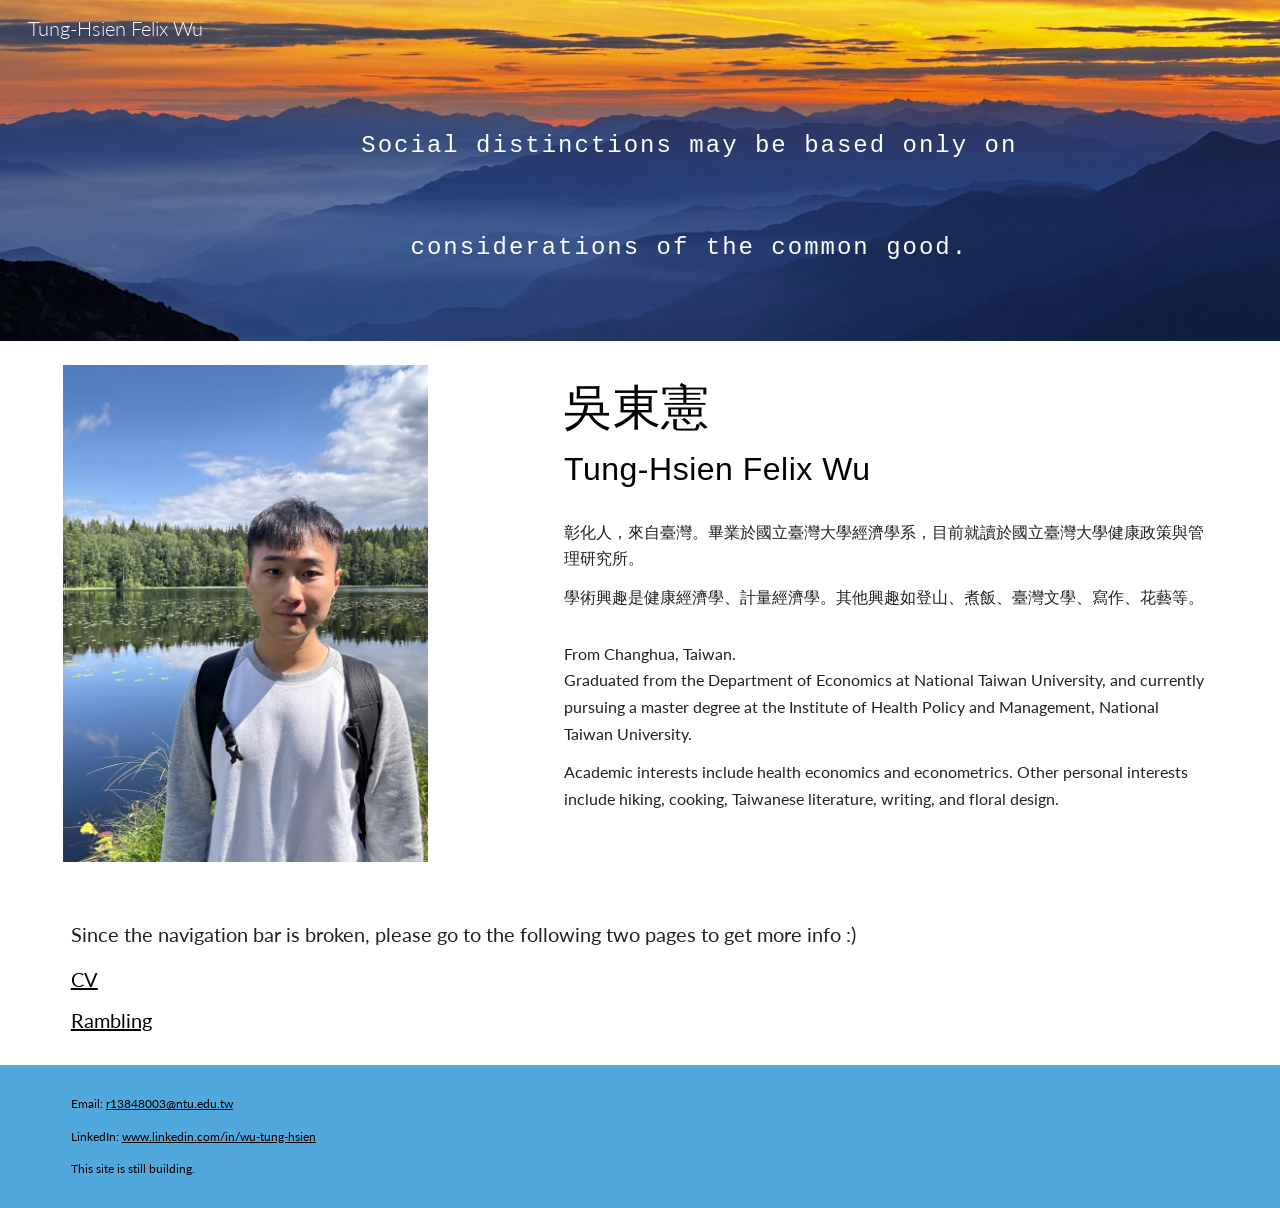
==== Index.html @ 8420812d "only me v2" ====
<!DOCTYPE html><html lang="en"><head><meta charset="utf-8"><script nonce="lU82I6l4hwoA7_fUIUvo2A">var DOCS_timing={}; DOCS_timing['sl']=new Date().getTime();</script><script nonce="lU82I6l4hwoA7_fUIUvo2A">function _DumpException(e) {throw e;}</script><script data-id="_gd" nonce="lU82I6l4hwoA7_fUIUvo2A">window.WIZ_global_data = {"K1cgmc":"%.@.[null,null,null,[3,1,[1752593020,391144000],4],null,0]]","TSDtV":"%.@.[[null,[[45661137,null,null,0.5,null,null,\"AtjTse\"],[45674299,null,true,null,null,null,\"EFvX7d\"],[45681910,null,false,null,null,null,\"OKXfNb\"],[45702908,0,null,null,null,null,\"YUmR1e\"],[45660942,null,false,null,null,null,\"KdGYpb\"],[45683309,null,false,null,null,null,\"wdUxrd\"],[45699018,null,null,null,\"hoiy8M2zL0suK1NZr2K0T7URFV3w\",null,\"evsAs\"],[45678214,null,null,null,\"qYGgY5L4A0suK1NZr2K0QusvQmcX\",null,\"VL579e\"],[45703610,null,false,null,null,null,\"UtcGCc\"],[45677726,null,false,null,null,null,\"C5oZKe\"],[45658679,null,false,null,null,null,\"qdTkee\"],[45676183,null,false,null,null,null,\"EpABPb\"],[45699426,null,false,null,null,null,\"qWUOSd\"],[45679175,null,false,null,null,null,\"OETeme\"],[45677009,null,false,null,null,null,\"JkUdKe\"],[45678187,null,false,null,null,null,\"OrvCpd\"],[45672203,null,false,null,null,null,\"jDBBvd\"],[45669754,null,false,null,null,null,\"cjygmd\"],[45681191,null,true,null,null,null,\"RiWeg\"],[45672066,null,true,null,null,null,\"E1A5lb\"],[45674562,null,false,null,null,null,\"WeoRQe\"],[45679327,null,false,null,null,null,\"vrvOwc\"],[45701910,null,false,null,null,null,\"DtyZrb\"],[45686662,null,false,null,null,null,\"go03Eb\"],[45691859,null,false,null,null,null,\"p9TOQ\"],[45674760,null,null,null,\"Q2udpf42g0suK1NZr2K0SS4sTYE7\",null,\"E55iCf\"],[45673686,null,false,null,null,null,\"TVdkuc\"],[45684778,null,false,null,null,null,\"Mvoh3b\"],[45673687,null,false,null,null,null,\"OQKgkd\"],[45681145,null,false,null,null,null,\"hV6kcd\"],[45699107,null,false,null,null,null,\"hAdOF\"],[45672211,null,false,null,null,null,\"Wgtd8c\"],[45691858,null,false,null,null,null,\"rWzu0d\"],[45679439,null,false,null,null,null,\"DNzQwe\"],[45699017,null,null,null,\"rffTE8sLk0suK1NZr2K0RtLUVxzE\",null,\"tWGWgc\"],[45701776,0,null,null,null,null,\"DHH5Gc\"],[45693258,null,null,null,null,null,\"BrCRse\",[\"[[\\\"en\\\",\\\"en-US\\\",\\\"en-GB\\\",\\\"en-CA\\\",\\\"en-AU\\\",\\\"en-IN\\\",\\\"en-IE\\\",\\\"en-NZ\\\",\\\"en-ZA\\\"]]\"]],[45686664,null,false,null,null,null,\"P0fSX\"],[45676780,null,false,null,null,null,\"GSMsUe\"],[45674560,null,false,null,null,null,\"RJGjed\"],[45686665,null,false,null,null,null,\"xGJelc\"],[45668197,null,true,null,null,null,\"pReYPb\"],[45674975,null,false,null,null,null,\"sBUhfc\"],[45674758,null,false,null,null,null,\"ZHtfUc\"],[45676996,null,false,null,null,null,\"KFVYtf\"],[45706819,null,false,null,null,null,\"aPAx2b\"],[45664242,null,false,null,null,null,\"o4hKqd\"],[45672205,null,true,null,null,null,\"E7dKkc\"],[45673227,null,false,null,null,null,\"bRuCz\"],[45677729,null,false,null,null,null,\"wzZQPd\"],[45681147,null,false,null,null,null,\"pgDArb\"],[45658949,null,false,null,null,null,\"NfShlf\"],[45676754,null,false,null,null,null,\"YwbU8\"],[45678215,null,null,null,\"6PSdkFYUx0suK1NZr2K0SmPPgaGe\",null,\"JR8rtc\"],[45699702,null,false,null,null,null,\"Xo3sI\"],[45690688,null,false,null,null,null,\"Bcf51e\"],[45678217,null,null,0.5,null,null,\"RL6SLc\"],[45702476,0,null,null,null,null,\"FQPSuc\"],[45672085,null,true,null,null,null,\"FJbUAf\"],[45691505,null,false,null,null,null,\"Oc7vjd\"],[45703717,null,false,null,null,null,\"ZfxSFe\"],[45703462,null,false,null,null,null,\"fTmqve\"],[45674285,null,false,null,null,null,\"zRoGXc\"],[45679713,null,false,null,null,null,\"EEZ1dd\"],[45681366,null,false,null,null,null,\"d3mqye\"],[45710394,null,false,null,null,null,\"ZsDmSd\"],[45674761,null,null,0.5,null,null,\"GpQcOb\"],[45677526,null,null,null,\"hZeGRZs5p0suK1NZr2K0V3syYPHo\",null,\"KtCfwd\"],[45676756,null,false,null,null,null,\"C86aAf\"],[45708345,null,false,null,null,null,\"d3xGd\"],[45709342,null,false,null,null,null,\"Ab7Nmd\"],[45697479,null,false,null,null,null,\"ScsHod\"],[45672206,null,false,null,null,null,\"qxTK9b\"],[45661136,null,null,null,\"LDFXpiDs0Bn3gbW4AcZC0VE4cHdd\",null,\"fFl01\"],[45681027,null,false,null,null,null,\"rqh9Yb\"],[45696085,null,false,null,null,null,\"g3Gc7d\"],[45707719,null,false,null,null,null,\"GtbvFd\"],[45672527,null,false,null,null,null,\"LIKBre\"],[45694755,null,false,null,null,null,\"o33M6c\"],[45682655,null,false,null,null,null,\"riQMFe\"],[45683718,null,false,null,null,null,\"zQUS6d\"],[45672202,null,false,null,null,null,\"CyvTSb\"],[45686667,null,false,null,null,null,\"ek81nf\"],[45658731,null,false,null,null,null,\"zMe6ub\"],[45656928,null,false,null,null,null,\"y2kN7\"],[45699658,null,false,null,null,null,\"IDZ6oc\"],[45658716,null,false,null,null,null,\"Fa3cob\"],[45685754,null,true,null,null,null,\"OyPt5\"],[45661086,null,false,null,null,null,\"wfVdS\"],[45684089,null,false,null,null,null,\"q21Mtd\"],[45672213,null,false,null,null,null,\"BfWTle\"],[45677456,null,false,null,null,null,\"pyUPD\"],[45658644,null,false,null,null,null,\"ZdwoD\"],[45679547,null,false,null,null,null,\"ClUIAe\"],[45680245,null,false,null,null,null,\"Bl8WQe\"],[45696263,null,null,null,null,null,\"W12Bse\",[\"[[\\\"__renderMessageNode is not defined\\\"]]\"]],[45658291,null,false,null,null,null,\"OSuRGd\"],[45689771,null,false,null,null,null,\"dkdoVc\"],[45662126,null,false,null,null,null,\"kWvgNe\"],[45681790,null,true,null,null,null,\"uPCxtc\"],[45661298,null,false,null,null,null,\"oph2Ib\"],[45686666,null,false,null,null,null,\"dZ9mjb\"],[45701738,null,false,null,null,null,\"uVkjIb\"],[45686663,null,false,null,null,null,\"KGh4Cc\"],[45708298,null,false,null,null,null,\"T4IN0c\"],[45666092,null,false,null,null,null,\"iHmSWc\"],[45696552,null,false,null,null,null,\"f1ZShc\"],[45674759,null,null,null,\"nHWnsqMqi0suK1NZr2K0QMJZfKqX\",null,\"xH7haf\"]],\"CAMSLR0sy4rqNwOOgAMD4KcNA5wDA609A5DEBo8RA/bHDAOz4gMDr/EWA+IwA8XYTA\\u003d\\u003d\"]]]","nQyAE":{}};</script><script nonce="lU82I6l4hwoA7_fUIUvo2A">_docs_flag_initialData={"docs-ails":"docs_cold","docs-fwds":"docs_nf","docs-crs":"docs_crs_nfd","docs-cp-tp":6,"docs-cr-tp":5,"docs-fe-re":3,"docs-fl":1,"docs-l1lc":7,"docs-l1lm":"unknown","docs-l2lc":7,"docs-l2lm":"unknown","docs-l2t":0,"docs-lsd":4,"docs-orl":9,"docs-rls":4,"docs-shdn":1,"docs-eivt":false,"docs-tfh":"","info_params":{"token":"AHL0AtK411WHKUCuYpE_uhkDpiNX4NSMVA:1752692919796"},"docs-ecdh":true,"docs-eawbwm":false,"docs-eavlbm":false,"docs-ecbwm":true,"docs-ecucbwm":false,"docs-edlmbm":false,"docs-eafwbwm":false,"docs-eabwm":false,"docs-elaswm":false,"docs-ncbwm":false,"docs-ecwcwm":false,"docs-ecbcwm":false,"docs-ectwm":false,"docs-ectbcm":false,"docs-edswm":false,"docs-ewcfer":false,"docs-ewcm":false,"docs-eewsm":false,"docs-eeoswm":false,"docs-emaswm":false,"docs-emswm":false,"docs-eodpswm":false,"docs-eobswm":false,"docs-epcswm":false,"docs-epsc":false,"docs-epdwm":true,"docs-erhswm":false,"docs-esswm":false,"docs-efhebwm":false,"docs-eobwm":false,"docs-erbwm":false,"docs-eucrdwm":false,"docs-eicwdudl":false,"uls":"{\"langs\":[\"zh_TW\",\"en_GB\"],\"itcs\":[],\"selected\":\"\",\"activated\":false}","customer_type":"ND","scotty_upload_url":"/upload/sites/resumable","docs-edcfmb":false,"docs-erlbwfa":false,"docs-net-udmi":500000,"docs-net-udpt":40000,"docs-net-udur":"/upload/blob/sites","docs-net-usud":true,"docs-obsImUrl":"https://ssl.gstatic.com/docs/common/netcheck.gif","docs-text-ewf":true,"docs-wfsl":["ca","da","de","en","es","fi","fr","it","nl","no","pt","sv"],"docs-efrsde":true,"docs-efpsf":true,"docs-edfn":true,"docs-efpsp":true,"docs-ecuach":false,"docs-cclt":2033,"docs-ecci":true,"docs-ecsbff":false,"docs-esi":false,"docs-cei":{"i":[5784947,71387897,102062484,102343388,102762323,71899288,99368800,101519288,103116991,104627736,102469868,99457815,71478597,101922888,71079946,94692306,50266230,94819000,71659821,102692252,71679488,95111993,71530091,94350305,49979666,94875017,71730965,50549563,101922747,50273536,102617413,102199050,95234879,101837424,49643576,94327679,49823172,103117324,94772029,99265954,95182375,102280636,102457698,71387240,95135941,5773678,71545521,50561351,14101502,102685934,5743124,94813491,5758823,103327422,102545790,104530129,102685389,94353376,104569191,102693406,71961134,71302891,101754350,103024063,49822929,49472071,94864651,99338448,71478208,71573878,104962265,102988277,99427124,49924714,94904097,102402687,103274737,103289102,5704621,71546433,101614280,49769345,102255448,99402339,102517344,50297084,5762259,50562792,5706836,101508363,71151640,71544842,102244497,102935105,71658048,102638259,102909755,99766576,71798456,102807798,101881986,95065897,94624873,5738529,104541573,103308857,101705087,94629765,71038263,48966122,101631199,49833470,102659875,103281955,95087194,50586970,102161455,71120976,14101306,71274295,102450897,49926261,5767851,102159520,103242053,71085249,5774852,5706832,102690608,71689868,5740814,5703839,95193689,103132566,71642111,5798996,101801106,71325564,101794515,94661810,101836979,104573897,71652641,70971264,102198290,95317480,71897835,5747265,49644023,101687125,95092117,102714438,71960548,102030650,71798436,94434265,95314810,71849383,99310987,5776517,49842863,95118569,99467390,102074095,14101510,102774715,71528605,14101534,102787563,103325856,71429515,5784967,102515098,95104327,101823191,94918960,102062464,102721220,101617524,101562414,49498941,95112881,101500268,71742938,94819518,5784931,71387889,102062468,102343380,102762315,71899280,99368792,101519280,103116983,104627728,102469860,99457807,71478589,101922880,71079938,94692298,50266222,94818995,71659813,95124990,71679480,95111985,71530083,94350289,49979658,94875009,71730949,50549555,101922739,50273528,102617405,102199034,95234871,101837416,49643568,94327671,49823164,103117316,94772021,99265946,95182369,102280628,102457690,71387232,95135933,5773662,71545513,50561343,102685929,5743108,94813483,5758807,103327414,102545782,102718390,102685384,94353368,104569183,102693401,71961126,71302883,101754342,103024055,49822921,49472063,94864643,99338440,71478200,71573870,102249831,102988272,99427116,49924706,94904089,102402679,103274729,103289097,71546425,101614272,49769337,102255440,99402331,102517339,50297076,5762243,50562784,101508355,49423913,71544834,102244489,102935097,71658040,102638251,102909750,99766568,71798440,102807790,101881970,95065889,94624865,5738513,104541565,103308849,95317975,94629757,71038255,48966114,101631191,49833462,102659867,103281950,95087186,50586962,102161447,71120968,71274287,102450892,49926253,5767835,102159512,103242045,71085241,5774836,102690600,71689860,5740798,95193681,103132558,71642103,5798980,101801098,71325556,101794507,94661802,101836971,104573889,70971256,102198282,95317472,71897827,49644015,101687117,95092109,102714430,71960540,102030642,71798420,94434257,95314802,71849375,99310979,5776501,49842855,95118561,99467382,102074087,102774707,71528597,102673375,103325848,71429507,5784951,102515093,95104319,101823183,94918952,102062448,102721215,101617516,101562406,49498933,95112873,101500260,71742922,94819513],"cf":{"enable_homescreen_priority_docs":[null,0],"enable_homescreen_priority_docs_promo":[null,0],"enable_homescreen_action_items_structured_query":[null,0]}},"docs-exfv":false,"docs-li":"104240","docs-trgthnt":"","docs-etmhn":false,"docs-thnt":"","docs-hbt":[],"docs-hdet":["nMX17M8pQ0kLUkpsP190WPbQDRJQ","17hED8kG50kLUkpsP190TThQn3DA","BDNZR4PXx0kLUkpsP190SJtNPkYt","Etj5wJCQk0kLUkpsP190NwiL8UMa","xCLbbDUPA0kLUkpsP190XkGJiPUm","2NUkoZehW0kLUkpsP190UUNLiXW9","yuvYtd5590kLUkpsP190Qya5K4UR","ZH4rzt2uk0kLUkpsP190UDkF5Bkq","uQUQhn57A0kLUkpsP190WHoihP41","93w8zoRF70kLUkpsP190TxXbtSeV","fAPatjr1X0kLUkpsP190SaRjNRjw","T4vgqqjK70kLUkpsP190ScPehgAW","JyFR2tYWZ0kLUkpsP190Rn3HzkxT","ufXj7vmeJ0kLUkpsP190QURhvJn2","KFks7UeZ30kLUkpsP190UUMR6cvh","LcTa6EjeC0kLUkpsP190RKgvW5qi","s3UFcjGjt0kLUkpsP190Z45ftWRr","o99ewBQXy0kLUkpsP190Nq2qr6tf","PHVyy5uSS0kLUkpsP190SUsYo8gQ","yZn21akid0iSFTCbiEB0WPiGEST3","h2TtqzmQF0kLUkpsP190YPJiQt7p","MZi9vb5UC0kLUkpsP190ReUhvVjy","dSR6SPjB80kLUkpsP190Y3xHa9qA","Bz6B7VmLu0kLUkpsP190W3FeobP7","AiLoubzsd0kLUkpsP190XtYNPgYT","2J3DVQoVh0kLUkpsP190R5wShSrC","MLmbZasLS0kLUkpsP190YHf6Zjsf","N5u4VeWhx0iSFTCbiEB0VUTNdX6g","XM16tjwrD0iSFTCbiEB0NfzvTeuU","ybYTJk1eD0iSFTCbiEB0QV4rkzSF","TgXar1TSG0iSFTCbiEB0SsXMaKuP","JYfGDkExa0iSFTCbiEB0TTQnEDtH","2i9JBUZ3w0iSFTCbiEB0RytbUoNq","pgvTVXNKa0iSFTCbiEB0ShqmBTMR","NsVnd81bW0iSFTCbiEB0RhcXEK9M","rTQirATnb0iSFTCbiEB0W5cPcA7D","wNyww2Syr0iSFTCbiEB0Pzsbemba","DVdpfbqGj0iSFTCbiEB0RP4dMdFg","WKN3dsuG20iSFTCbiEB0NtEYhMK7","S5iPRteXX0iSFTCbiEB0YkMazE6h","6hmou1AcB0iSFTCbiEB0R9rZWXdz","wvo4NcLUj0iSFTCbiEB0Tt7mcVxE","HWuSeN2AB0iSFTCbiEB0PoBwHT2F","rTcCMw3BM0mHq3jmV6o0RHeAExRK","HUYzfGVRa0mHq3jmV6o0Uxe2caXK","1XYMmM1Cu0mHq3jmV6o0Z3pEi8xm","xHhMJiXiV0mHq3jmV6o0WB8WinyM","xwSFpxEiU0mHq3jmV6o0PcnvcKmd","4MBkBg26q0mHq3jmV6o0QeKPRMpY","y5g8iW2T80mHq3jmV6o0Nr8SAj4C","W9YRKy3Lb0iSFTCbiEB0Xfs1EfPr","Ed3nhrN8D0iSFTCbiEB0RN4bJ53y","zxDKY7PC10iSFTCbiEB0UDYPJwDZ","bhEyDmbwi0mHq3jmV6o0TngCF1v2","6rKYZ6uHA0mHq3jmV6o0TeDZjgB8","71Deousgx0mHq3jmV6o0WXBQiyzi","sVEZbUAa70mHq3jmV6o0TNq1M7FF","8ZPFZT5nG0mHq3jmV6o0PJ5yoVh4","P55v8p4Lk0mHq3jmV6o0VjggjHMV","QqnZoz9ko0mHq3jmV6o0QskzBcHn","6nr31z9Wv0mERqSGkGf0VhuvAXWC","RLHeYNm410mERqSGkGf0Y817EUFK","vmx68XtfJ0mERqSGkGf0RCUBfsQr","687J7yD1q0mERqSGkGf0RVmMYHo1","qwhWQy8Zi0mERqSGkGf0W2tdypUF","wF8Sk241e0mERqSGkGf0YNtN6gpV","ijUhdx2QN0mERqSGkGf0TSD26iBJ","3iBLaMnuG0mERqSGkGf0VdY8XuLS","cFR77YEGo0iSFTCbiEB0PcMDWjX2","evUYuNCS80mERqSGkGf0Psi8j3Dw","soWncRV7C0mERqSGkGf0PZheXrWA","TvjoiCaar0mERqSGkGf0S9qS5adj","txL54xWLC0mERqSGkGf0XoEGTvCu","ffZmMGtYT0suK1NZr2K0QUxSzEMN","NagbcZWyB0suK1NZr2K0SJmfmJ3n","KMcLKvubv0suK1NZr2K0PLMUJ7zr","a13ejFS5i0suK1NZr2K0WzewY5tP","pZ1hXv7ve0suK1NZr2K0U5qoNhyU","pwLDucJZU0ezFcgqx310NgtmYpbV","TCKDVQ6J0Bn3gbW4AcZC0PQKypCa","Z7vabQzZ0Bn3gbW4AcZC0TfvmSab","UUNcLtsso0mERqSGkGf0Uwg2tMZa"],"docs-hunds":false,"docs-hae":"PROD","docs-ehn":true,"docs-api-keys":{},"docs-etut":true,"docs-erbtit":false,"docs-ethticpq":false,"docs-etsonc":false,"docs-ewfart":false,"docs-effnp":false,"docs-effnpf":false,"docs-dcheg":false,"buildLabel":"editors.sites-frontend_20250708.02_p3","docs-show_debug_info":false,"docs-edmlf":false,"docs-eemc":false,"docs-emleow":true,"docs-emlewpc":false,"docs-rmls":"DEFAULT_NO_RETRY","ondlburl":"//docs.google.com","drive_url":"//drive.google.com","app_url":"https://sites.google.com/","drive_base_url":"//drive.google.com","docs-eersl":false,"docs-eir":true,"docs-reoo":false,"docs-gsmd":"https://workspace.google.com","docs-icdmt":["image/png","image/jpeg"],"docs-mip":50000000,"docs-mif":1000,"docs-msid":32767,"docs-emid":false,"docs-mib":50000000,"docs-mid":2048,"docs-rid":1024,"docs-ejsp":false,"docs-jspmpdm":30000.0,"docs-jspsim":8.0,"docs-jsptp":0.01,"docs-elbllqpm":false,"docs-phe":"https://contacts.google.com","docs-eph":true,"docs-istdr":false,"docs-escmv":false,"docs-sup":"","docs-seu":"https://sites.google.com/d/1GdRVnpwdvUV1cfD09jwKKGxtDgi_9_qO/edit","docs-crp":"/d/1GdRVnpwdvUV1cfD09jwKKGxtDgi_9_qO/p/1E2lMzkq0Gh7BePBCSrMWaIJfcaN8kPxM/takeout","docs-crq":"siteRevision\u003d941\u0026pageRevision\u003d941\u0026token\u003dAMtcWDMA1cTpK4TFEGkWHMFaVmhnSjGY021H2ue2dPhQxn9KLfENEGeZlpCO9vHJbvh8ur-r81_peP0GJhtah4wM0SuQ6BPRoyIfOJ5pC_rbndFcHB1rtDJGAb38H_EhfL3ZO8I022sI3-I%3D\u0026isHead\u003dfalse\u0026placeAllImagesInSiteDir\u003dfalse","docs-ucd":"docs.usercontent.google.com","docs-uptc":["ofip","rr","lsrp","noreplica","tam","ntd","ths","ouid","ca","sh","sle","dl","hi","hi_ext","usp","urp","utm_source","utm_medium","utm_campaign","utm_term","utm_content"],"docs-doddn":"","docs-uddn":"","docs-ugn":"東憲","docs-spdy":false,"xdbcfAllowHostNamePrefix":true,"xdbcfAllowXpc":false,"docs-dbctc":false,"docs-ebctcio":false,"docs-iror":true,"docs-epq":true,"docs-upap":"/prefs","docs-tst":"","docs-ilbefsd":false,"docs-lbefm":0,"docs-lbesty":0,"docs-elsic":false,"docs-thtea":false,"docs-tdc":"[{\"id\":\"0:Basics\",\"name\":\"Basics\",\"deletedIds\":[]},{\"id\":\"0:Brochures\",\"name\":\"Brochures \\u0026 newsletters\",\"deletedIds\":[]},{\"id\":\"0:Calendars\",\"name\":\"Calendars \\u0026 schedules\",\"deletedIds\":[]},{\"id\":\"0:Business\",\"name\":\"Contracts, onboarding, and other forms\",\"deletedIds\":[]},{\"id\":\"0:Finance\",\"name\":\"Finance \\u0026 accounting\",\"deletedIds\":[]},{\"id\":\"0:Letters\",\"name\":\"Letters\",\"deletedIds\":[]},{\"id\":\"0:Reports\",\"name\":\"Reports \\u0026 proposals\",\"deletedIds\":[]},{\"id\":\"0:Planners\",\"name\":\"Trackers\",\"deletedIds\":[]},{\"id\":\"Unparented\",\"name\":\"Uncategorized\",\"deletedIds\":[\"0:NoTemplateCategories\"]}]","docs-ttt":0,"docs-tcdtc":"[]","docs-ividtg":false,"docs-tdcp":0,"docs-tdvc":false,"docs-hetsdiaow":false,"docs-edt":true,"docs-tintd":false,"docs-tafl":true,"docs-puvtftv":true,"docs-erdiiv":false,"docs-eemt":["image"],"docs-eqspdc":true,"docs-roosb":false,"docs-esehbc":false,"docs-sqcuu":true,"docs-uaid":false,"docs-uaqs":0,"docs-acap":["docs.security.access_capabilities",1,1,1,1,1,1,1,1,1,1,1,1,1,1,1,0,1,1,1,0,0,0,1,0,0,0],"docs-ci":"1GdRVnpwdvUV1cfD09jwKKGxtDgi_9_qO","docs-eccfs":false,"docs-eep":false,"docs-reafc":false,"docs-eco":true,"docs-ndt":"Untitled site","docs-plu":"//ssl.gstatic.com/docs/common/product/sites_lockup2.png","docs-plwtu":"//ssl.gstatic.com/docs/common/product/sites_app_icon1.png","docs-prn":"Google Sites","docs-een":false,"docs-as":"","docs-mdck":"","docs-eccbs":false,"docs-mmpt":9000,"docs-erd":false,"docs-uootuns":false,"docs-amawso":false,"docs-ofmpp":false,"docs-anlpfdo":false,"docs-ems":"SHARE_SUBMENU","docs-glu":"","docs-wsu":"","docs-wsup":"","docs-sccfo":"PROD","docs-fecgd":false,"docs-pid":"106567377132583713255","docs-ricocpb":false,"docs-rdowr":false,"docs-dec":false,"docs-ecgd":false,"docs-dsps":true,"docs-ececs":false,"server_time_ms":1752692919813,"gaia_session_id":"","docs-isb":false,"docs-agdc":false,"docs-anddc":true,"docs-adndldc":false,"docs-dhnap":"sites.google.com","docs-ds":"https","docs-clibs":1,"docs-cirts":20000,"docs-cide":true,"docs-cn":"","docs-dprfo":false,"docs-duesf":false,"docs-dom":false,"docs-eacr":false,"docs-eacw":false,"docs-ecer":false,"docs-ecir":true,"docs-ecssl":false,"docs-ecssi":false,"docs-ecped":true,"docs-ecprgba":true,"docs-copy-ecci":false,"docs-edpq":false,"docs-edamc":false,"docs-edomic":false,"docs-eddm":false,"docos-edii":false,"docs-fwd":false,"docs-eibs":true,"docs-eksdm":false,"docs-elds":false,"docs-emp":false,"docs-emcf":true,"docs-emmu":false,"docs-enpks":false,"docs-epmi":false,"docs-epat":true,"docs-ermcf":false,"docs-erpep":false,"docs-ersd":false,"docs-esml":true,"docs-ete":false,"docs-ewlip":true,"docs-ezduole":false,"docs-echiut":"empty","docs-hcwidu":true,"docs-hmg":false,"docs-ipuv":true,"docs-oesf":false,"docs-oursf":false,"docs-plimif":20.0,"docs-srmdue":0.0,"docs-srmoe":0.01,"docs-srmour":0.01,"docs-srmwe":0.0,"docs-srmxue":0.0,"docs-sptm":true,"docs-ssi":false,"docs-uoci":"","docs-wesf":false,"docs-xduesf":false,"docs-emmda":false,"docs-eafst":false,"docs-emraffi":false,"docs-rolibilc":false,"docs-esqppo":false,"docs-etpi":false,"docs-ipmmp":true,"docs-emmafi":false,"docs-gth":"","docs-ndsom":[],"docs-dm":"application/vnd.google-apps.drive-sdk.897606708560","docs-sdsom":[],"docs-po":"https://sites.google.com","docs-to":"https://sites.google.com","opmbs":50000000,"opmpd":7071,"opbu":"https://docs.google.com/picker","docs-pe":1,"opru":"https://sites.google.com/relay.html","opdu":true,"ophi":"atari","opst":"","opuci":"","opsmu":"https://docs.google.com/picker","docs-ehipo":false,"docs-drk":[],"docs-erkpp":false,"docs-erkfsu":true,"docs-pn":285,"docs-ct":"s","docs-rn":926738556,"docs-idu":false,"docs-cpv":1,"docs-urouih":false,"docs-hue":"ericppqq@gmail.com","docs-ect":true,"docs-alu":"https://myaccount.google.com/language","docs-cpks":["[\"47a3cb0e706b3404\",\"AAVFbsF60VUtzUlCmqhcHMsco/kiF5e3I7DEifdMXqM7clFcABiWwEKDlbPEVYt6Z5juu9+Z2JOH\"]","[\"df0fa1c62e599bbb\",\"AK2fzyC3LaMc3yNKS3XfvdtpT4C4t1Zev5hzS8pAqHIhCng3djBJHKbgV2KKpzJXbhQrrckoxafY\"]"],"docs-hasid":"Sites","docs-hdod":"sites.google.com","docs-ceda":false,"docs-eflh":false,"docs-ehinbd":true,"docs-hdck":"AIzaSyCF97XfLoejM9NhWDAZeOcjC6kOEsEmv6A","docs-hucs":true,"docs-hufcm":false,"docs-cbrs":50,"docs-caru":"https://clients6.google.com","docs-cdru":"https://drivefrontend-pa.clients6.google.com","docs-cpari":"https://people-pa.clients6.google.com/","docs-cbau":"https://drive.google.com","docs-cfru":"https://lh3.google.com","docs-ctak":"AIzaSyAWGrfCCr7albM3lmCc937gx4uIphbpeKQ","docs-cgav":0,"docs-cci":2,"docs-gap":"/drive/v2internal","docs-eaotx":false,"docs-efgrr":false,"docs-ecrerfmo":false,"jobset":"prod","docs-nad":"sites.google.com","docs-ccwt":80,"docs-ut":0,"docs-sol":true,"docs-dvs":1,"docs-dac":1,"docs-ilbrc":true,"docs-dlpe":false,"docs-erre":true,"enable_omnibox":true,"docs-eqam":false,"docs-euaool":false,"docs-eua":false,"docs-esap":true,"docs-efib":false,"docs-se":false,"docs-eaaw":false,"docs-eecs":false,"docs-ehlbap":true,"docs-emtr":false,"docs-uwzh":false,"docs-dafjera":false,"docs-daflia":false,"docs-dafgfma":false,"atari-emtpr":false,"atari-eibrm":false,"docs-text-usc":true,"atari-bae":true,"docs-text-etsrdpn":false,"docs-text-etsrds":false,"docs-text-endes":false,"docs-text-escpv":false,"docs-text-ecfs":false,"docs-text-edctzs":true,"docs-text-eetxp":false,"docs-text-ettctvs":false,"docs-text-ettts":true,"docs-text-escoubs":false,"docs-text-escivs":false,"docs-text-escitrbs":false,"docs-text-ecgvd":true,"docs-text-ecvdis":false,"docs-text-eiosmc":false,"docs-text-eipis":false,"docs-text-etb":false,"docs-text-esbefr":false,"docs-etshc":false,"docs-text-tbcb":2.0E7,"docs-efsmsdl":false,"docs-text-etof":false,"docs-text-ehlb":false,"docs-text-dwit":false,"docs-text-elawp":false,"docs-eec":false,"atari-ofdu":"https://docs.google.com/picker?protocol\u003dgadgets\u0026parent\u003dhttps://sites.google.com/relay.html\u0026hostId\u003datari-fonts\u0026title\u003dFonts\u0026hl\u003den\u0026newDriveView\u003dtrue\u0026origin\u003dhttps://sites.google.com\u0026navHidden\u003dtrue\u0026multiselectEnabled\u003dtrue\u0026selectButtonLabel\u003dOK\u0026nav\u003d((%22fonts%22))","atari-jefp":"/_/jserror","docs-jepp":"/_","umss":false,"docs-fpid":104240,"docs-enable_feedback_svg":true,"docs-hauc":true,"docs-dli":false,"docs-liap":"/naLogImpressions","ilcm":{"eui":"AHKXmL28bfQ2MeHpPSMIEGVZVGCHKar_TQb72CeCVBC09Q2TDzhJ4qLcqILHN9vEA3P2eCNd8Sy4","je":1,"sstu":1752692919795039,"si":"COD6ifeJwo4DFfkIkQEdEsM8uw","gsc":null,"ei":[5703839,5704621,5706832,5706836,5738513,5738529,5740798,5740814,5743108,5743124,5747265,5758807,5758823,5762243,5762259,5767835,5767851,5773662,5773678,5774836,5774852,5776501,5776517,5784931,5784947,5784951,5784967,5798980,5798996,14101306,14101502,14101510,14101534,48966114,48966122,49423913,49472063,49472071,49498933,49498941,49643568,49643576,49644015,49644023,49769337,49769345,49822921,49822929,49823164,49823172,49833462,49833470,49842855,49842863,49924706,49924714,49926253,49926261,49979658,49979666,50266222,50266230,50273528,50273536,50297076,50297084,50549555,50549563,50561343,50561351,50562784,50562792,50586962,50586970,70971256,70971264,71038255,71038263,71079938,71079946,71085241,71085249,71120968,71120976,71151640,71274287,71274295,71302883,71302891,71325556,71325564,71387232,71387240,71387889,71387897,71429507,71429515,71478200,71478208,71478589,71478597,71528597,71528605,71530083,71530091,71544834,71544842,71545513,71545521,71546425,71546433,71573870,71573878,71642103,71642111,71652641,71658040,71658048,71659813,71659821,71679480,71679488,71689860,71689868,71730949,71730965,71742922,71742938,71798420,71798436,71798440,71798456,71849375,71849383,71897827,71897835,71899280,71899288,71960540,71960548,71961126,71961134,94327671,94327679,94350289,94350305,94353368,94353376,94434257,94434265,94624865,94624873,94629757,94629765,94661802,94661810,94692298,94692306,94772021,94772029,94813483,94813491,94818995,94819000,94819513,94819518,94864643,94864651,94875009,94875017,94904089,94904097,94918952,94918960,95065889,95065897,95087186,95087194,95092109,95092117,95104319,95104327,95111985,95111993,95112873,95112881,95118561,95118569,95124990,95135933,95135941,95182369,95182375,95193681,95193689,95234871,95234879,95314802,95314810,95317472,95317480,95317975,99265946,99265954,99310979,99310987,99338440,99338448,99368792,99368800,99402331,99402339,99427116,99427124,99457807,99457815,99467382,99467390,99766568,99766576,101500260,101500268,101508355,101508363,101519280,101519288,101562406,101562414,101614272,101614280,101617516,101617524,101631191,101631199,101687117,101687125,101705087,101754342,101754350,101794507,101794515,101801098,101801106,101823183,101823191,101836971,101836979,101837416,101837424,101881970,101881986,101922739,101922747,101922880,101922888,102030642,102030650,102062448,102062464,102062468,102062484,102074087,102074095,102159512,102159520,102161447,102161455,102198282,102198290,102199034,102199050,102244489,102244497,102249831,102255440,102255448,102280628,102280636,102343380,102343388,102402679,102402687,102450892,102450897,102457690,102457698,102469860,102469868,102515093,102515098,102517339,102517344,102545782,102545790,102617405,102617413,102638251,102638259,102659867,102659875,102673375,102685384,102685389,102685929,102685934,102690600,102690608,102692252,102693401,102693406,102714430,102714438,102718390,102721215,102721220,102762315,102762323,102774707,102774715,102787563,102807790,102807798,102909750,102909755,102935097,102935105,102988272,102988277,103024055,103024063,103116983,103116991,103117316,103117324,103132558,103132566,103242045,103242053,103274729,103274737,103281950,103281955,103289097,103289102,103308849,103308857,103325848,103325856,103327414,103327422,104530129,104541565,104541573,104569183,104569191,104573889,104573897,104627728,104627736,104962265],"crc":0,"cvi":[]},"docs-ccdil":false,"docs-eil":true,"docs-egn":"1","docs-eufr":false,"docs-eufsdo/v1/assistwriting":"[[\"Text\",\" sample smart compose suggestion\"],null,\"en-US\"]","docs-nrfd":false,"docs-nrfdfr":false,"docs-sdb":false,"docs-efypr":true,"docs-eyprp":true,"docs-dcr":false,"docs-saww":false,"docs-jscb":false}; _docs_flag_cek='bRVZhcxqK0BYNxZ02zcVtw\x3d\x3d'; if (window['DOCS_timing']) {DOCS_timing['ifdld']=new Date().getTime();}</script><meta name="viewport" content="width=device-width, initial-scale=1"><meta http-equiv="X-UA-Compatible" content="IE=edge"><meta name="referrer" content="strict-origin-when-cross-origin"><link rel="icon" href="https://ssl.gstatic.com/atari/images/public/favicon.ico"><meta name="robots" content="noindex"><link href="https://fonts.googleapis.com/css?family=Lato%3A300%2C300italic%2C400%2C400italic%2C700%2C700italic&display=swap" rel="stylesheet" nonce="ZBNxIZ0COnLWCalHfhH27g"><link href="https://fonts.googleapis.com/css?family=Google+Sans:400,500|Roboto:300,400,500,700|Source+Code+Pro:400,700&display=swap" rel="stylesheet" nonce="ZBNxIZ0COnLWCalHfhH27g"><style nonce="ZBNxIZ0COnLWCalHfhH27g">@media only screen and (max-width: 479px){.jgG6ef{font-size: 17.0pt;}}@media only screen and (min-width: 480px) and (max-width: 767px){.jgG6ef{font-size: 17.0pt;}}@media only screen and (min-width: 768px) and (max-width: 1279px){.jgG6ef{font-size: 18.0pt;}}@media only screen and (min-width: 1280px){.jgG6ef{font-size: 18.0pt;}}@media only screen and (max-width: 479px){.puwcIf{font-size: 20.0pt;}}@media only screen and (min-width: 480px) and (max-width: 767px){.puwcIf{font-size: 22.0pt;}}@media only screen and (min-width: 768px) and (max-width: 1279px){.puwcIf{font-size: 24.0pt;}}@media only screen and (min-width: 1280px){.puwcIf{font-size: 24.0pt;}}@media only screen and (max-width: 479px){.CGqCRe{font-size: 27.0pt;}}@media only screen and (min-width: 480px) and (max-width: 767px){.CGqCRe{font-size: 32.0pt;}}@media only screen and (min-width: 768px) and (max-width: 1279px){.CGqCRe{font-size: 36.0pt;}}@media only screen and (min-width: 1280px){.CGqCRe{font-size: 36.0pt;}}</style><style nonce="ZBNxIZ0COnLWCalHfhH27g">.VIpgJd-TzA9Ye-eEGnhe{position:relative;display:-moz-inline-box;display:inline-block}* html .VIpgJd-TzA9Ye-eEGnhe{display:inline}*:first-child+html .VIpgJd-TzA9Ye-eEGnhe{display:inline}.VIpgJd-TUo6Hb,.XKSfm-Sx9Kwc{-webkit-box-shadow:0 4px 16px rgba(0,0,0,.2);box-shadow:0 4px 16px rgba(0,0,0,.2);background:#fff;background-clip:padding-box;border:1px solid #acacac;border:1px solid rgba(0,0,0,.333);outline:0;position:absolute}.VIpgJd-TUo6Hb-xJ5Hnf,.XKSfm-Sx9Kwc-xJ5Hnf{background:#fff;left:0;position:absolute;top:0}div.VIpgJd-TUo6Hb-xJ5Hnf,div.XKSfm-Sx9Kwc-xJ5Hnf{-webkit-filter:alpha(opacity=75);filter:alpha(opacity=75);opacity:.75}.XKSfm-Sx9Kwc{color:#000;padding:30px 42px}.XKSfm-Sx9Kwc-r4nke{background-color:#fff;color:#000;cursor:default;font-size:16px;font-weight:normal;line-height:24px;margin:0 0 16px}.XKSfm-Sx9Kwc-r4nke-TvD9Pc{height:11px;opacity:.7;padding:17px;position:absolute;right:0;top:0;width:11px}.XKSfm-Sx9Kwc-r4nke-TvD9Pc::after{content:"";background:url(https://ssl.gstatic.com/ui/v1/dialog/close-x.png);position:absolute;height:11px;width:11px;right:17px}.XKSfm-Sx9Kwc-r4nke-TvD9Pc:hover{opacity:1}.XKSfm-Sx9Kwc-bN97Pc{background-color:#fff;line-height:1.4em;word-wrap:break-word}.XKSfm-Sx9Kwc-c6xFrd{margin-top:16px}.XKSfm-Sx9Kwc-c6xFrd button{-webkit-border-radius:2px;border-radius:2px;background-color:#f5f5f5;background-image:-webkit-linear-gradient(top,#f5f5f5,#f1f1f1);background-image:linear-gradient(top,#f5f5f5,#f1f1f1);border:1px solid #dcdcdc;border:1px solid rgba(0,0,0,.1);color:#444;cursor:default;font-family:inherit;font-size:11px;font-weight:bold;height:29px;line-height:27px;margin:0 16px 0 0;min-width:72px;outline:0;padding:0 8px}.XKSfm-Sx9Kwc-c6xFrd button:hover{-webkit-box-shadow:0 1px 1px rgba(0,0,0,.1);box-shadow:0 1px 1px rgba(0,0,0,.1);background-color:#f8f8f8;background-image:-webkit-linear-gradient(top,#f8f8f8,#f1f1f1);background-image:linear-gradient(top,#f8f8f8,#f1f1f1);border:1px solid #c6c6c6;color:#333}.XKSfm-Sx9Kwc-c6xFrd button:active{-webkit-box-shadow:0 1px 1px rgba(0,0,0,.1);box-shadow:0 1px 1px rgba(0,0,0,.1);background-color:#f8f8f8;background-image:-webkit-linear-gradient(top,#f8f8f8,#f1f1f1);background-image:linear-gradient(top,#f8f8f8,#f1f1f1);border:1px solid #c6c6c6;color:#333;-webkit-box-shadow:inset 0 1px 2px rgba(0,0,0,.1);box-shadow:inset 0 1px 2px rgba(0,0,0,.1)}.XKSfm-Sx9Kwc-c6xFrd button:focus{border:1px solid #4d90fe}.XKSfm-Sx9Kwc-c6xFrd button[disabled]{-webkit-box-shadow:none;box-shadow:none;background:#fff;background-image:none;border:1px solid #f3f3f3;border:1px solid rgba(0,0,0,.05);color:#b8b8b8}.XKSfm-Sx9Kwc-c6xFrd .VIpgJd-ldDVFe-JIbuQc{background-color:#4d90fe;background-image:-webkit-linear-gradient(top,#4d90fe,#4787ed);background-image:linear-gradient(top,#4d90fe,#4787ed);border:1px solid #3079ed;color:#fff}.XKSfm-Sx9Kwc-c6xFrd .VIpgJd-ldDVFe-JIbuQc:hover{background-color:#357ae8;background-image:-webkit-linear-gradient(top,#4d90fe,#357ae8);background-image:linear-gradient(top,#4d90fe,#357ae8);border:1px solid #2f5bb7;color:#fff}.XKSfm-Sx9Kwc-c6xFrd .VIpgJd-ldDVFe-JIbuQc:active{background-color:#357ae8;background-image:-webkit-linear-gradient(top,#4d90fe,#357ae8);background-image:linear-gradient(top,#4d90fe,#357ae8);border:1px solid #2f5bb7;color:#fff;-webkit-box-shadow:inset 0 1px 2px rgba(0,0,0,.3);box-shadow:inset 0 1px 2px rgba(0,0,0,.3)}.XKSfm-Sx9Kwc-c6xFrd .VIpgJd-ldDVFe-JIbuQc:focus{-webkit-box-shadow:inset 0 0 0 1px #fff;box-shadow:inset 0 0 0 1px #fff;border:1px solid #fff;border:rgba(0,0,0,0) solid 1px;outline:1px solid #4d90fe;outline:rgba(0,0,0,0) 0}.XKSfm-Sx9Kwc-c6xFrd .VIpgJd-ldDVFe-JIbuQc[disabled]{-webkit-box-shadow:none;box-shadow:none;background:#4d90fe;color:#fff;filter:alpha(opacity=50);opacity:.5}.tk3N6e-O0r3Gd,.tk3N6e-McfNlf,.tk3N6e-ostUZ{width:512px}/*! normalize.css v2.1.1 | MIT License | git.io/normalize */article,aside,details,figcaption,figure,footer,header,hgroup,main,nav,section,summary{display:block}audio,canvas,video{display:inline-block}audio:not([controls]){display:none;height:0}[hidden]{display:none}html{font-family:sans-serif;-ms-text-size-adjust:100%;-webkit-text-size-adjust:100%}body{margin:0}a:focus{outline:thin dotted}a:active,a:hover{outline:0}h1{font-size:2em;margin:.67em 0}abbr[title]{border-bottom:1px dotted}b,strong{font-weight:bold}dfn{font-style:italic}hr{box-sizing:content-box;height:0}mark{background:#ff0;color:#000}code,kbd,pre,samp{font-family:monospace,serif;font-size:1em}pre{white-space:pre-wrap}q{quotes:"\201C" "\201D" "\2018" "\2019"}small{font-size:80%}sub,sup{font-size:75%;line-height:0;position:relative;vertical-align:baseline}sup{top:-.5em}sub{bottom:-.25em}img{border:0}svg:not(:root){overflow:hidden}figure{margin:0}fieldset{border:1px solid #c0c0c0;margin:0 2px;padding:.35em .625em .75em}legend{border:0;padding:0}button,input,select,textarea{font-family:inherit;font-size:100%;margin:0}button,input{line-height:normal}button,select{text-transform:none}button,html input[type="button"],input[type="reset"],input[type="submit"]{-webkit-appearance:button;cursor:pointer}button[disabled],html input[disabled]{cursor:default}input[type="checkbox"],input[type="radio"]{box-sizing:border-box;padding:0}input[type="search"]{-webkit-appearance:textfield;box-sizing:content-box}input[type="search"]::-webkit-search-cancel-button,input[type="search"]::-webkit-search-decoration{-webkit-appearance:none}button::-moz-focus-inner,input::-moz-focus-inner{border:0;padding:0}textarea{overflow:auto;vertical-align:top}table{border-collapse:collapse;border-spacing:0}group,row,tile{display:block}.XKSfm-Sx9Kwc,.XKSfm-Sx9Kwc-xJ5Hnf{z-index:110}.haDzEe{--gm3-dialog-z-index:5000!important}html{height:100%}body{height:100%;padding:0}.fktJzd *,.fktJzd *:before,.fktJzd *:after{-webkit-box-sizing:border-box;-webkit-box-sizing:border-box;box-sizing:border-box}.LS81yb,.oKdM2c{width:100%;margin-top:0;margin-bottom:0;max-width:1280px;*zoom:1}.LS81yb{padding-left:5px;padding-right:5px}.JNdkSc,.jXK9ad,.oaCj6d{-webkit-box-sizing:border-box;box-sizing:border-box;display:inline-block;padding-left:0;padding-right:0;position:relative;vertical-align:top;width:100%}.jXK9ad-SmKAyb{width:100%}.vB4mjb{-webkit-box-align:center;-webkit-align-items:center;align-items:center;height:64px;display:-webkit-box;display:-webkit-flex;display:flex;-webkit-box-pack:center;-webkit-justify-content:center;justify-content:center;padding:0 12px;width:100%}.jCzMm{overflow:hidden;overflow-wrap:break-word}@media only screen and (max-width:479px){.vB4mjb{height:48px;padding:0 6px}.vB4mjb.phf0q{-webkit-box-orient:vertical;-webkit-box-direction:normal;-webkit-flex-direction:column;flex-direction:column;height:96px}.jCzMm{margin-top:4px;margin-bottom:12px;overflow:hidden;text-align:center;text-overflow:ellipsis;white-space:nowrap;width:100%}.vKRmoe{margin-bottom:8px}.vB4mjb .vKRmoe{padding-left:0}}.vKRmoe{display:-webkit-box;display:-webkit-flex;display:flex;padding-left:23px}.cc0d9d{-webkit-box-flex:0;-webkit-flex:0;flex:0;position:relative;margin-top:10px;display:-webkit-box;display:-webkit-flex;display:flex;-webkit-box-orient:horizontal;-webkit-box-direction:normal;-webkit-flex-direction:row;flex-direction:row;-webkit-box-pack:center;-webkit-justify-content:center;justify-content:center;-webkit-box-align:center;-webkit-align-items:center;align-items:center}.ZbQFKd{height:10px;width:10px;margin:0 4px;background-color:rgb(189,193,198);border-radius:50%;display:inline-block;-webkit-transition:background-color .6s ease,width .4s ease-in-out,height .4s ease-in-out;transition:background-color .6s ease,width .4s ease-in-out,height .4s ease-in-out}.ZbQFKd.iBBDgd{height:0;width:0;margin:0}.ZbQFKd.qIwn1b{height:8px;width:8px}.ZbQFKd.kshb5{height:6px;width:6px}.dVFkob{-webkit-box-flex:0;-webkit-flex:0 1 1.2em;flex:0 1 1.2em;height:1.2em;overflow:hidden;padding:0 8px;text-align:center;display:-webkit-box;display:-webkit-flex;display:flex;-webkit-box-pack:center;-webkit-justify-content:center;justify-content:center;-webkit-box-orient:vertical;-webkit-box-direction:normal;-webkit-flex-direction:column;flex-direction:column;margin-top:10px;position:relative;font-size:9pt}.Ecdcnc{overflow:hidden;position:relative;text-overflow:ellipsis;white-space:nowrap}.L6cTce{display:none!important}@-webkit-keyframes quantumWizBoxInkSpread{0%{-webkit-transform:translate(-50%,-50%) scale(0.2);-webkit-transform:translate(-50%,-50%) scale(0.2);transform:translate(-50%,-50%) scale(0.2)}to{-webkit-transform:translate(-50%,-50%) scale(2.2);-webkit-transform:translate(-50%,-50%) scale(2.2);transform:translate(-50%,-50%) scale(2.2)}}@keyframes quantumWizBoxInkSpread{0%{-webkit-transform:translate(-50%,-50%) scale(0.2);-webkit-transform:translate(-50%,-50%) scale(0.2);transform:translate(-50%,-50%) scale(0.2)}to{-webkit-transform:translate(-50%,-50%) scale(2.2);-webkit-transform:translate(-50%,-50%) scale(2.2);transform:translate(-50%,-50%) scale(2.2)}}@-webkit-keyframes quantumWizIconFocusPulse{0%{-webkit-transform:translate(-50%,-50%) scale(1.5);-webkit-transform:translate(-50%,-50%) scale(1.5);transform:translate(-50%,-50%) scale(1.5);opacity:0}to{-webkit-transform:translate(-50%,-50%) scale(2);-webkit-transform:translate(-50%,-50%) scale(2);transform:translate(-50%,-50%) scale(2);opacity:1}}@keyframes quantumWizIconFocusPulse{0%{-webkit-transform:translate(-50%,-50%) scale(1.5);-webkit-transform:translate(-50%,-50%) scale(1.5);transform:translate(-50%,-50%) scale(1.5);opacity:0}to{-webkit-transform:translate(-50%,-50%) scale(2);-webkit-transform:translate(-50%,-50%) scale(2);transform:translate(-50%,-50%) scale(2);opacity:1}}@-webkit-keyframes quantumWizRadialInkSpread{0%{-webkit-transform:scale(1.5);-webkit-transform:scale(1.5);transform:scale(1.5);opacity:0}to{-webkit-transform:scale(2.5);-webkit-transform:scale(2.5);transform:scale(2.5);opacity:1}}@keyframes quantumWizRadialInkSpread{0%{-webkit-transform:scale(1.5);-webkit-transform:scale(1.5);transform:scale(1.5);opacity:0}to{-webkit-transform:scale(2.5);-webkit-transform:scale(2.5);transform:scale(2.5);opacity:1}}@-webkit-keyframes quantumWizRadialInkFocusPulse{0%{-webkit-transform:scale(2);-webkit-transform:scale(2);transform:scale(2);opacity:0}to{-webkit-transform:scale(2.5);-webkit-transform:scale(2.5);transform:scale(2.5);opacity:1}}@keyframes quantumWizRadialInkFocusPulse{0%{-webkit-transform:scale(2);-webkit-transform:scale(2);transform:scale(2);opacity:0}to{-webkit-transform:scale(2.5);-webkit-transform:scale(2.5);transform:scale(2.5);opacity:1}}.O0WRkf{-webkit-user-select:none;-webkit-transition:background .2s .1s;transition:background .2s .1s;border:0;-webkit-border-radius:3px;border-radius:3px;cursor:pointer;display:inline-block;font-size:14px;font-weight:500;min-width:4em;outline:none;overflow:hidden;position:relative;text-align:center;text-transform:uppercase;-webkit-tap-highlight-color:transparent;z-index:0}.A9jyad{font-size:13px;line-height:16px}.zZhnYe{-webkit-transition:box-shadow .28s cubic-bezier(0.4,0,0.2,1);transition:box-shadow .28s cubic-bezier(0.4,0,0.2,1);background:#dfdfdf;-webkit-box-shadow:0px 2px 2px 0px rgba(0,0,0,.14),0px 3px 1px -2px rgba(0,0,0,.12),0px 1px 5px 0px rgba(0,0,0,.2);box-shadow:0px 2px 2px 0px rgba(0,0,0,.14),0px 3px 1px -2px rgba(0,0,0,.12),0px 1px 5px 0px rgba(0,0,0,.2)}.zZhnYe.qs41qe{-webkit-transition:box-shadow .28s cubic-bezier(0.4,0,0.2,1);transition:box-shadow .28s cubic-bezier(0.4,0,0.2,1);-webkit-transition:background .8s;transition:background .8s;-webkit-box-shadow:0px 8px 10px 1px rgba(0,0,0,.14),0px 3px 14px 2px rgba(0,0,0,.12),0px 5px 5px -3px rgba(0,0,0,.2);box-shadow:0px 8px 10px 1px rgba(0,0,0,.14),0px 3px 14px 2px rgba(0,0,0,.12),0px 5px 5px -3px rgba(0,0,0,.2)}.e3Duub,.e3Duub a,.e3Duub a:hover,.e3Duub a:link,.e3Duub a:visited{background:#4285f4;color:#fff}.HQ8yf,.HQ8yf a{color:#4285f4}.UxubU,.UxubU a{color:#fff}.ZFr60d{position:absolute;top:0;right:0;bottom:0;left:0;background-color:transparent}.O0WRkf.u3bW4e .ZFr60d{background-color:rgba(0,0,0,.12)}.UxubU.u3bW4e .ZFr60d{background-color:rgba(255,255,255,.3)}.e3Duub.u3bW4e .ZFr60d{background-color:rgba(0,0,0,0.122)}.HQ8yf.u3bW4e .ZFr60d{background-color:rgba(66,133,244,.15)}.Vwe4Vb{-webkit-transform:translate(-50%,-50%) scale(0);transform:translate(-50%,-50%) scale(0);-webkit-transition:opacity .2s ease,visibility 0s ease .2s,-webkit-transform 0s ease .2s;-webkit-transition:opacity .2s ease,visibility 0s ease .2s,transform 0s ease .2s;transition:opacity .2s ease,visibility 0s ease .2s,transform 0s ease .2s;-webkit-transition:opacity .2s ease,visibility 0s ease .2s,transform 0s ease .2s,-webkit-transform 0s ease .2s;transition:opacity .2s ease,visibility 0s ease .2s,transform 0s ease .2s,-webkit-transform 0s ease .2s;-webkit-transition:opacity .2s ease,visibility 0s ease .2s,-webkit-transform 0s ease .2s;transition:opacity .2s ease,visibility 0s ease .2s,-webkit-transform 0s ease .2s;-webkit-background-size:cover;background-size:cover;left:0;opacity:0;pointer-events:none;position:absolute;top:0;visibility:hidden}.O0WRkf.qs41qe .Vwe4Vb{-webkit-transform:translate(-50%,-50%) scale(2.2);transform:translate(-50%,-50%) scale(2.2);opacity:1;visibility:visible}.O0WRkf.qs41qe.M9Bg4d .Vwe4Vb{transition:-webkit-transform 0.3s cubic-bezier(0,0,0.2,1),opacity .2s cubic-bezier(0,0,0.2,1);-webkit-transition:opacity .2s cubic-bezier(0,0,0.2,1),-webkit-transform 0.3s cubic-bezier(0,0,0.2,1);-webkit-transition:opacity .2s cubic-bezier(0,0,0.2,1),-webkit-transform 0.3s cubic-bezier(0,0,0.2,1);transition:opacity .2s cubic-bezier(0,0,0.2,1),-webkit-transform 0.3s cubic-bezier(0,0,0.2,1);-webkit-transition:transform 0.3s cubic-bezier(0,0,0.2,1),opacity .2s cubic-bezier(0,0,0.2,1);transition:transform 0.3s cubic-bezier(0,0,0.2,1),opacity .2s cubic-bezier(0,0,0.2,1);-webkit-transition:transform 0.3s cubic-bezier(0,0,0.2,1),opacity .2s cubic-bezier(0,0,0.2,1),-webkit-transform 0.3s cubic-bezier(0,0,0.2,1);transition:transform 0.3s cubic-bezier(0,0,0.2,1),opacity .2s cubic-bezier(0,0,0.2,1),-webkit-transform 0.3s cubic-bezier(0,0,0.2,1)}.O0WRkf.j7nIZb .Vwe4Vb{-webkit-transform:translate(-50%,-50%) scale(2.2);transform:translate(-50%,-50%) scale(2.2);visibility:visible}.oG5Srb .Vwe4Vb,.zZhnYe .Vwe4Vb{background-image:radial-gradient(circle farthest-side,rgba(0,0,0,.12),rgba(0,0,0,.12) 80%,rgba(0,0,0,0) 100%)}.HQ8yf .Vwe4Vb{background-image:radial-gradient(circle farthest-side,rgba(66,133,244,.25),rgba(66,133,244,.25) 80%,rgba(66,133,244,0) 100%)}.e3Duub .Vwe4Vb{background-image:radial-gradient(circle farthest-side,#3367d6,#3367d6 80%,rgba(51,103,214,0) 100%)}.UxubU .Vwe4Vb{background-image:radial-gradient(circle farthest-side,rgba(255,255,255,.3),rgba(255,255,255,.3) 80%,rgba(255,255,255,0) 100%)}.O0WRkf.RDPZE{-webkit-box-shadow:none;box-shadow:none;color:rgba(68,68,68,0.502);cursor:default;fill:rgba(68,68,68,0.502)}.zZhnYe.RDPZE{background:rgba(153,153,153,.1)}.UxubU.RDPZE{color:rgba(255,255,255,0.502);fill:rgba(255,255,255,0.502)}.UxubU.zZhnYe.RDPZE{background:rgba(204,204,204,.1)}.CwaK9{position:relative}.RveJvd{display:inline-block;margin:.5em}.mUbCce{-webkit-user-select:none;-webkit-transition:background .3s;transition:background .3s;border:0;-webkit-border-radius:50%;border-radius:50%;cursor:pointer;display:inline-block;-webkit-flex-shrink:0;-webkit-flex-shrink:0;flex-shrink:0;height:48px;outline:none;overflow:hidden;position:relative;text-align:center;-webkit-tap-highlight-color:transparent;width:48px;z-index:0}.mUbCce>.TpQm9d{height:48px;width:48px}.mUbCce.u3bW4e,.mUbCce.qs41qe,.mUbCce.j7nIZb{-webkit-transform:translateZ(0);-webkit-mask-image:-webkit-radial-gradient(circle,white 100%,black 100%)}.YYBxpf{-webkit-border-radius:0;border-radius:0;overflow:visible}.YYBxpf.u3bW4e,.YYBxpf.qs41qe,.YYBxpf.j7nIZb{-webkit-mask-image:none}.fKz7Od{color:rgba(0,0,0,.54);fill:rgba(0,0,0,.54)}.p9Nwte{color:rgba(255,255,255,.75);fill:rgba(255,255,255,.75)}.fKz7Od.u3bW4e{background-color:rgba(0,0,0,.12)}.p9Nwte.u3bW4e{background-color:rgba(204,204,204,.25)}.YYBxpf.u3bW4e{background-color:transparent}.VTBa7b{-webkit-transform:translate(-50%,-50%) scale(0);transform:translate(-50%,-50%) scale(0);-webkit-transition:opacity .2s ease,visibility 0s ease .2s,-webkit-transform 0s ease .2s;-webkit-transition:opacity .2s ease,visibility 0s ease .2s,transform 0s ease .2s;transition:opacity .2s ease,visibility 0s ease .2s,transform 0s ease .2s;-webkit-transition:opacity .2s ease,visibility 0s ease .2s,transform 0s ease .2s,-webkit-transform 0s ease .2s;transition:opacity .2s ease,visibility 0s ease .2s,transform 0s ease .2s,-webkit-transform 0s ease .2s;-webkit-transition:opacity .2s ease,visibility 0s ease .2s,-webkit-transform 0s ease .2s;transition:opacity .2s ease,visibility 0s ease .2s,-webkit-transform 0s ease .2s;-webkit-background-size:cover;background-size:cover;left:0;opacity:0;pointer-events:none;position:absolute;top:0;visibility:hidden}.YYBxpf.u3bW4e .VTBa7b{-webkit-animation:quantumWizIconFocusPulse .7s infinite alternate;animation:quantumWizIconFocusPulse .7s infinite alternate;height:100%;left:50%;top:50%;width:100%;visibility:visible}.mUbCce.qs41qe .VTBa7b{-webkit-transform:translate(-50%,-50%) scale(2.2);transform:translate(-50%,-50%) scale(2.2);opacity:1;visibility:visible}.mUbCce.qs41qe.M9Bg4d .VTBa7b{transition:-webkit-transform 0.3s cubic-bezier(0,0,0.2,1),opacity .2s cubic-bezier(0,0,0.2,1);-webkit-transition:opacity .2s cubic-bezier(0,0,0.2,1),-webkit-transform 0.3s cubic-bezier(0,0,0.2,1);-webkit-transition:opacity .2s cubic-bezier(0,0,0.2,1),-webkit-transform 0.3s cubic-bezier(0,0,0.2,1);transition:opacity .2s cubic-bezier(0,0,0.2,1),-webkit-transform 0.3s cubic-bezier(0,0,0.2,1);-webkit-transition:transform 0.3s cubic-bezier(0,0,0.2,1),opacity .2s cubic-bezier(0,0,0.2,1);transition:transform 0.3s cubic-bezier(0,0,0.2,1),opacity .2s cubic-bezier(0,0,0.2,1);-webkit-transition:transform 0.3s cubic-bezier(0,0,0.2,1),opacity .2s cubic-bezier(0,0,0.2,1),-webkit-transform 0.3s cubic-bezier(0,0,0.2,1);transition:transform 0.3s cubic-bezier(0,0,0.2,1),opacity .2s cubic-bezier(0,0,0.2,1),-webkit-transform 0.3s cubic-bezier(0,0,0.2,1)}.mUbCce.j7nIZb .VTBa7b{-webkit-transform:translate(-50%,-50%) scale(2.2);transform:translate(-50%,-50%) scale(2.2);visibility:visible}.fKz7Od .VTBa7b{background-image:radial-gradient(circle farthest-side,rgba(0,0,0,.12),rgba(0,0,0,.12) 80%,rgba(0,0,0,0) 100%)}.p9Nwte .VTBa7b{background-image:radial-gradient(circle farthest-side,rgba(204,204,204,.25),rgba(204,204,204,.25) 80%,rgba(204,204,204,0) 100%)}.mUbCce.RDPZE{color:rgba(0,0,0,.26);fill:rgba(0,0,0,.26);cursor:default}.p9Nwte.RDPZE{color:rgba(255,255,255,0.502);fill:rgba(255,255,255,0.502)}.xjKiLb{position:relative;top:50%}.xjKiLb>span{display:inline-block;position:relative}.mrslJ{display:-webkit-box;display:-webkit-flex;display:flex;border-bottom:1px solid rgba(0,0,0,.12);position:relative;width:100%}.ThdJC{-webkit-user-select:none;user-select:none;-webkit-transition:color .1s;transition:color .1s;-webkit-box-flex:1;-webkit-flex-grow:1;flex-grow:1;border:0;color:rgba(0,0,0,.54);cursor:pointer;font-size:14px;font-weight:500;line-height:48px;min-width:4em;outline:none;overflow:hidden;position:relative;text-align:center;text-transform:uppercase;-webkit-tap-highlight-color:transparent}.ThdJC.u3bW4e{background-color:#ddd}.ThdJC.KKjvXb{color:#4285f4}.FAGNtc{background-image:-webkit-radial-gradient(circle farthest-side,rgba(66,133,244,.25),rgba(66,133,244,.25) 80%,transparent 100%);background-image:radial-gradient(circle farthest-side,rgba(66,133,244,.25),rgba(66,133,244,.25) 80%,transparent 100%);-webkit-transform:translate(-50%,-50%) scale(0);transform:translate(-50%,-50%) scale(0);-webkit-transition:opacity .2s ease;transition:opacity .2s ease;background-size:cover;left:0;opacity:0;pointer-events:none;position:absolute;top:0}.ThdJC.qs41qe>.FAGNtc{transition:-webkit-transform .3s cubic-bezier(0,0,.2,1);-webkit-transition:-webkit-transform .3s cubic-bezier(0,0,.2,1);transition:transform .3s cubic-bezier(0,0,.2,1);transition:transform .3s cubic-bezier(0,0,.2,1),-webkit-transform .3s cubic-bezier(0,0,.2,1);-webkit-transform:translate(-50%,-50%) scale(2.2);transform:translate(-50%,-50%) scale(2.2);opacity:1}.ThdJC.j7nIZb>.FAGNtc{-webkit-transform:translate(-50%,-50%) scale(2.2);transform:translate(-50%,-50%) scale(2.2)}.kx3Hed{display:inline-block;white-space:nowrap}.w7qIhd{background-color:#4285f4;bottom:0;height:2px;position:absolute;will-change:left,width}.w7qIhd.KoToPc{-webkit-transition:left .15s cubic-bezier(.4,0,1,1),width .15s cubic-bezier(.4,0,1,1);transition:left .15s cubic-bezier(.4,0,1,1),width .15s cubic-bezier(.4,0,1,1)}html[dir=rtl] .w7qIhd.KoToPc{-webkit-transition:right .15s cubic-bezier(.4,0,1,1),width .15s cubic-bezier(.4,0,1,1);transition:right .15s cubic-bezier(.4,0,1,1),width .15s cubic-bezier(.4,0,1,1)}.w7qIhd.HnxWY{-webkit-transition:left .18s cubic-bezier(0,0,.2,1),width .18s cubic-bezier(0,0,.2,1);transition:left .18s cubic-bezier(0,0,.2,1),width .18s cubic-bezier(0,0,.2,1)}html[dir=rtl] .w7qIhd.HnxWY{-webkit-transition:right .18s cubic-bezier(0,0,.2,1),width .18s cubic-bezier(0,0,.2,1);transition:right .18s cubic-bezier(0,0,.2,1),width .18s cubic-bezier(0,0,.2,1)}.WwvKTc{background-color:#4285f4;bottom:0;display:none;height:2px;position:absolute;width:100%}.ThdJC.LdTVNd .WwvKTc{display:block}.HALYaf{display:none}.HALYaf.KKjvXb{display:block}.HALYaf.YgHNKb{display:block;-webkit-transition:-webkit-transform .33s cubic-bezier(.4,0,.2,1);transition:-webkit-transform .33s cubic-bezier(.4,0,.2,1);transition:transform .33s cubic-bezier(.4,0,.2,1);transition:transform .33s cubic-bezier(.4,0,.2,1),-webkit-transform .33s cubic-bezier(.4,0,.2,1)}.rFrNMe{-webkit-user-select:none;-webkit-user-select:none;-webkit-tap-highlight-color:transparent;display:inline-block;outline:none;padding-bottom:8px;width:200px}.aCsJod{height:40px;position:relative;vertical-align:top}.aXBtI{display:-webkit-box;display:-webkit-flex;display:-webkit-box;display:-webkit-flex;display:flex;position:relative;top:14px}.Xb9hP{display:-webkit-box;display:-webkit-flex;display:-webkit-box;display:-webkit-flex;display:flex;-webkit-box-flex:1;-webkit-flex-grow:1;-webkit-box-flex:1;box-flex:1;-webkit-flex-grow:1;flex-grow:1;-webkit-flex-shrink:1;-webkit-flex-shrink:1;flex-shrink:1;min-width:0%;position:relative}.A37UZe{-webkit-box-sizing:border-box;box-sizing:border-box;height:24px;line-height:24px;position:relative}.qgcB3c:not(:empty){padding-right:12px}.sxyYjd:not(:empty){padding-left:12px}.whsOnd{-webkit-box-flex:1;-webkit-flex-grow:1;-webkit-box-flex:1;box-flex:1;-webkit-flex-grow:1;flex-grow:1;-webkit-flex-shrink:1;-webkit-flex-shrink:1;flex-shrink:1;background-color:transparent;border:none;display:block;font:400 16px Roboto,RobotoDraft,Helvetica,Arial,sans-serif;height:24px;line-height:24px;margin:0;min-width:0%;outline:none;padding:0;z-index:0}.rFrNMe.dm7YTc .whsOnd{color:#fff}.whsOnd:invalid,.whsOnd:-moz-submit-invalid,.whsOnd:-moz-ui-invalid{-webkit-box-shadow:none;box-shadow:none}.I0VJ4d>.whsOnd::-ms-clear,.I0VJ4d>.whsOnd::-ms-reveal{display:none}.i9lrp{background-color:rgba(0,0,0,.12);bottom:-2px;height:1px;left:0;margin:0;padding:0;position:absolute;width:100%}.i9lrp::before{content:"";position:absolute;top:0;bottom:-2px;left:0;right:0;border-bottom:1px solid rgba(0,0,0,0);pointer-events:none}.rFrNMe.dm7YTc .i9lrp{background-color:rgba(255,255,255,.7)}.OabDMe{-webkit-transform:scaleX(0);-webkit-transform:scaleX(0);transform:scaleX(0);background-color:#4285f4;bottom:-2px;height:2px;left:0;margin:0;padding:0;position:absolute;width:100%}.rFrNMe.dm7YTc .OabDMe{background-color:#a1c2fa}.rFrNMe.k0tWj .i9lrp,.rFrNMe.k0tWj .OabDMe{background-color:#d50000;height:2px}.rFrNMe.k0tWj.dm7YTc .i9lrp,.rFrNMe.k0tWj.dm7YTc .OabDMe{background-color:#e06055}.whsOnd[disabled]{color:rgba(0,0,0,.38)}.rFrNMe.dm7YTc .whsOnd[disabled]{color:rgba(255,255,255,.5)}.whsOnd[disabled]~.i9lrp{background:none;border-bottom:1px dotted rgba(0,0,0,.38)}.OabDMe.Y2Zypf{-webkit-animation:quantumWizPaperInputRemoveUnderline .3s cubic-bezier(0.4,0,0.2,1);-webkit-animation:quantumWizPaperInputRemoveUnderline .3s cubic-bezier(0.4,0,0.2,1);animation:quantumWizPaperInputRemoveUnderline .3s cubic-bezier(0.4,0,0.2,1)}.rFrNMe.u3bW4e .OabDMe{-webkit-animation:quantumWizPaperInputAddUnderline .3s cubic-bezier(0.4,0,0.2,1);-webkit-animation:quantumWizPaperInputAddUnderline .3s cubic-bezier(0.4,0,0.2,1);animation:quantumWizPaperInputAddUnderline .3s cubic-bezier(0.4,0,0.2,1);-webkit-transform:scaleX(1);-webkit-transform:scaleX(1);transform:scaleX(1)}.rFrNMe.sdJrJc>.aCsJod{padding-top:24px}.AxOyFc{-webkit-transform-origin:bottom left;-webkit-transform-origin:bottom left;transform-origin:bottom left;-webkit-transition:all .3s cubic-bezier(0.4,0,0.2,1);-webkit-transition:all .3s cubic-bezier(0.4,0,0.2,1);transition:all .3s cubic-bezier(0.4,0,0.2,1);-webkit-transition-property:color,bottom,-webkit-transform;-webkit-transition-property:color,bottom,-webkit-transform;transition-property:color,bottom,-webkit-transform;-webkit-transition-property:color,bottom,transform;transition-property:color,bottom,transform;-webkit-transition-property:color,bottom,transform,-webkit-transform;transition-property:color,bottom,transform,-webkit-transform;color:rgba(0,0,0,.38);font:400 16px Roboto,RobotoDraft,Helvetica,Arial,sans-serif;font-size:16px;pointer-events:none;position:absolute;bottom:3px;left:0;width:100%}.whsOnd:not([disabled]):focus~.AxOyFc,.whsOnd[badinput=true]~.AxOyFc,.rFrNMe.CDELXb .AxOyFc,.rFrNMe.dLgj8b .AxOyFc{-webkit-transform:scale(0.75) translateY(-39px);-webkit-transform:scale(0.75) translateY(-39px);transform:scale(0.75) translateY(-39px)}.whsOnd:not([disabled]):focus~.AxOyFc{color:#3367d6}.rFrNMe.dm7YTc .whsOnd:not([disabled]):focus~.AxOyFc{color:#a1c2fa}.rFrNMe.k0tWj .whsOnd:not([disabled]):focus~.AxOyFc{color:#d50000}.ndJi5d{color:rgba(0,0,0,.38);font:400 16px Roboto,RobotoDraft,Helvetica,Arial,sans-serif;max-width:100%;overflow:hidden;pointer-events:none;position:absolute;text-overflow:ellipsis;top:2px;left:0;white-space:nowrap}.rFrNMe.CDELXb .ndJi5d{display:none}.K0Y8Se{-webkit-tap-highlight-color:transparent;font:400 12px Roboto,RobotoDraft,Helvetica,Arial,sans-serif;height:16px;margin-left:auto;padding-left:16px;padding-top:8px;pointer-events:none;opacity:.3;white-space:nowrap}.rFrNMe.dm7YTc .AxOyFc,.rFrNMe.dm7YTc .K0Y8Se,.rFrNMe.dm7YTc .ndJi5d{color:rgba(255,255,255,.7)}.rFrNMe.Tyc9J{padding-bottom:4px}.dEOOab,.ovnfwe:not(:empty){-webkit-tap-highlight-color:transparent;-webkit-box-flex:1;-webkit-flex:1 1 auto;-webkit-box-flex:1 1 auto;-webkit-flex:1 1 auto;flex:1 1 auto;font:400 12px Roboto,RobotoDraft,Helvetica,Arial,sans-serif;min-height:16px;padding-top:8px}.LXRPh{display:-webkit-box;display:-webkit-flex;display:-webkit-box;display:-webkit-flex;display:flex}.ovnfwe{pointer-events:none}.dEOOab{color:#d50000}.rFrNMe.dm7YTc .dEOOab,.rFrNMe.dm7YTc.k0tWj .whsOnd:not([disabled]):focus~.AxOyFc{color:#e06055}.ovnfwe{opacity:.3}.rFrNMe.dm7YTc .ovnfwe{color:rgba(255,255,255,.7);opacity:1}.rFrNMe.k0tWj .ovnfwe,.rFrNMe:not(.k0tWj) .ovnfwe:not(:empty)+.dEOOab{display:none}@-webkit-keyframes quantumWizPaperInputRemoveUnderline{0%{-webkit-transform:scaleX(1);-webkit-transform:scaleX(1);transform:scaleX(1);opacity:1}to{-webkit-transform:scaleX(1);-webkit-transform:scaleX(1);transform:scaleX(1);opacity:0}}@keyframes quantumWizPaperInputRemoveUnderline{0%{-webkit-transform:scaleX(1);-webkit-transform:scaleX(1);transform:scaleX(1);opacity:1}to{-webkit-transform:scaleX(1);-webkit-transform:scaleX(1);transform:scaleX(1);opacity:0}}@-webkit-keyframes quantumWizPaperInputAddUnderline{0%{-webkit-transform:scaleX(0);-webkit-transform:scaleX(0);transform:scaleX(0)}to{-webkit-transform:scaleX(1);-webkit-transform:scaleX(1);transform:scaleX(1)}}@keyframes quantumWizPaperInputAddUnderline{0%{-webkit-transform:scaleX(0);-webkit-transform:scaleX(0);transform:scaleX(0)}to{-webkit-transform:scaleX(1);-webkit-transform:scaleX(1);transform:scaleX(1)}}.RM9ulf{visibility:hidden;position:fixed;z-index:5000;color:#fff;pointer-events:none}.RM9ulf.catR2e{max-width:90%;max-height:90%}.R8qYlc{border-radius:2px;background-color:rgba(97,97,97,.9);position:absolute;left:0;width:100%;height:100%;opacity:0;-webkit-transform:scale(0,.5);transform:scale(0,.5);-webkit-transform-origin:inherit;transform-origin:inherit}.AZnilc{display:block;position:relative;font-size:10px;font-weight:500;padding:5px 8px 6px;opacity:0}.RM9ulf.qs41qe .R8qYlc{opacity:1;-webkit-transform:scale(1,1);transform:scale(1,1)}.RM9ulf.catR2e .AZnilc{word-wrap:break-word}.RM9ulf.qs41qe .AZnilc{opacity:1}.RM9ulf.AXm5jc .AZnilc{font-size:14px;padding:8px 16px}.RM9ulf.u5lFJe{-webkit-transition-property:-webkit-transform;transition-property:-webkit-transform;transition-property:transform;transition-property:transform,-webkit-transform;-webkit-transition-duration:.2s;transition-duration:.2s;-webkit-transition-timing-function:cubic-bezier(.24,1,.32,1);transition-timing-function:cubic-bezier(.24,1,.32,1)}.RM9ulf.u5lFJe .R8qYlc{-webkit-transition-property:opacity,-webkit-transform;transition-property:opacity,-webkit-transform;transition-property:opacity,transform;transition-property:opacity,transform,-webkit-transform;-webkit-transition-duration:50ms,.2s;transition-duration:50ms,.2s;-webkit-transition-timing-function:linear,cubic-bezier(.24,1,.32,1);transition-timing-function:linear,cubic-bezier(.24,1,.32,1)}.RM9ulf.u5lFJe .AZnilc{-webkit-transition-property:opacity;transition-property:opacity;-webkit-transition-duration:.15s;transition-duration:.15s;-webkit-transition-delay:50ms;transition-delay:50ms;-webkit-transition-timing-function:cubic-bezier(0,0,.6,1);transition-timing-function:cubic-bezier(0,0,.6,1)}.RM9ulf.xCxor{-webkit-transition-property:opacity;transition-property:opacity;-webkit-transition-duration:70ms;transition-duration:70ms;-webkit-transition-delay:0ms;transition-delay:0ms;-webkit-transition-timing-function:linear;transition-timing-function:linear}.HQ8yf{color:rgb(63,81,181)}.PgfOZ{color:rgb(232,234,237)}.PgfOZ .R8qYlc{background-color:rgb(60,64,67);border-radius:4px}.PgfOZ .AZnilc{font-size:12px;font-weight:400;line-height:16px}.e3Duub{background:rgb(63,81,181)}.e3Duub[aria-disabled=true]{background:rgb(218,220,224);color:rgba(0,0,0,.26)}.O0WRkf.chg4Jd,.c7fp5b.chg4Jd{outline:1px solid rgb(66,133,244)}.OabDMe{background-color:rgb(63,81,181)}.whsOnd:not([disabled]):focus~.AxOyFc{color:rgb(63,81,181)}.ThdJC.KKjvXb{color:rgb(63,81,181)}.w7qIhd{background-color:rgb(63,81,181)}::-webkit-scrollbar{height:16px;overflow:visible;width:16px}::-webkit-scrollbar-button{height:0;width:0}::-webkit-scrollbar-track{background-clip:padding-box;border:solid transparent;border-width:0 0 0 4px}::-webkit-scrollbar-track:horizontal{border-width:4px 0 0}::-webkit-scrollbar-track:hover{background-color:rgba(0,0,0,.05);-webkit-box-shadow:inset 1px 0 0 rgba(0,0,0,.1);box-shadow:inset 1px 0 0 rgba(0,0,0,.1)}::-webkit-scrollbar-track:horizontal:hover{-webkit-box-shadow:inset 0 1px 0 rgba(0,0,0,.1);box-shadow:inset 0 1px 0 rgba(0,0,0,.1)}::-webkit-scrollbar-track:active{background-color:rgba(0,0,0,.05);-webkit-box-shadow:inset 1px 0 0 rgba(0,0,0,.14),inset -1px 0 0 rgba(0,0,0,.07);box-shadow:inset 1px 0 0 rgba(0,0,0,.14),inset -1px 0 0 rgba(0,0,0,.07)}::-webkit-scrollbar-track:horizontal:active{-webkit-box-shadow:inset 0 1px 0 rgba(0,0,0,.14),inset 0 -1px 0 rgba(0,0,0,.07);box-shadow:inset 0 1px 0 rgba(0,0,0,.14),inset 0 -1px 0 rgba(0,0,0,.07)}.tk3N6e-qrhCuc-to915::-webkit-scrollbar-track:hover{background-color:rgba(255,255,255,.1);-webkit-box-shadow:inset 1px 0 0 rgba(255,255,255,.2);box-shadow:inset 1px 0 0 rgba(255,255,255,.2)}.tk3N6e-qrhCuc-to915::-webkit-scrollbar-track:horizontal:hover{-webkit-box-shadow:inset 0 1px 0 rgba(255,255,255,.2);box-shadow:inset 0 1px 0 rgba(255,255,255,.2)}.tk3N6e-qrhCuc-to915::-webkit-scrollbar-track:active{background-color:rgba(255,255,255,.1);-webkit-box-shadow:inset 1px 0 0 rgba(255,255,255,.25),inset -1px 0 0 rgba(255,255,255,.15);box-shadow:inset 1px 0 0 rgba(255,255,255,.25),inset -1px 0 0 rgba(255,255,255,.15)}.tk3N6e-qrhCuc-to915::-webkit-scrollbar-track:horizontal:active{-webkit-box-shadow:inset 0 1px 0 rgba(255,255,255,.25),inset 0 -1px 0 rgba(255,255,255,.15);box-shadow:inset 0 1px 0 rgba(255,255,255,.25),inset 0 -1px 0 rgba(255,255,255,.15)}::-webkit-scrollbar-thumb{background-color:rgba(0,0,0,.2);background-clip:padding-box;border:solid transparent;border-width:1px 1px 1px 6px;min-height:28px;padding:100px 0 0;-webkit-box-shadow:inset 1px 1px 0 rgba(0,0,0,.1),inset 0 -1px 0 rgba(0,0,0,.07);box-shadow:inset 1px 1px 0 rgba(0,0,0,.1),inset 0 -1px 0 rgba(0,0,0,.07)}::-webkit-scrollbar-thumb:horizontal{border-width:6px 1px 1px;padding:0 0 0 100px;-webkit-box-shadow:inset 1px 1px 0 rgba(0,0,0,.1),inset -1px 0 0 rgba(0,0,0,.07);box-shadow:inset 1px 1px 0 rgba(0,0,0,.1),inset -1px 0 0 rgba(0,0,0,.07)}::-webkit-scrollbar-thumb:hover{background-color:rgba(0,0,0,.4);-webkit-box-shadow:inset 1px 1px 1px rgba(0,0,0,.25);box-shadow:inset 1px 1px 1px rgba(0,0,0,.25)}::-webkit-scrollbar-thumb:active{background-color:rgba(0,0,0,.5);-webkit-box-shadow:inset 1px 1px 3px rgba(0,0,0,.35);box-shadow:inset 1px 1px 3px rgba(0,0,0,.35)}.tk3N6e-qrhCuc-to915::-webkit-scrollbar-thumb{background-color:rgba(255,255,255,.3);-webkit-box-shadow:inset 1px 1px 0 rgba(255,255,255,.15),inset 0 -1px 0 rgba(255,255,255,.1);box-shadow:inset 1px 1px 0 rgba(255,255,255,.15),inset 0 -1px 0 rgba(255,255,255,.1)}.tk3N6e-qrhCuc-to915::-webkit-scrollbar-thumb:horizontal{-webkit-box-shadow:inset 1px 1px 0 rgba(255,255,255,.15),inset -1px 0 0 rgba(255,255,255,.1);box-shadow:inset 1px 1px 0 rgba(255,255,255,.15),inset -1px 0 0 rgba(255,255,255,.1)}.tk3N6e-qrhCuc-to915::-webkit-scrollbar-thumb:hover{background-color:rgba(255,255,255,.6);-webkit-box-shadow:inset 1px 1px 1px rgba(255,255,255,.37);box-shadow:inset 1px 1px 1px rgba(255,255,255,.37)}.tk3N6e-qrhCuc-to915::-webkit-scrollbar-thumb:active{background-color:rgba(255,255,255,.75);-webkit-box-shadow:inset 1px 1px 3px rgba(255,255,255,.5);box-shadow:inset 1px 1px 3px rgba(255,255,255,.5)}.tk3N6e-qrhCuc-xTH6G::-webkit-scrollbar-track{border-width:0 1px 0 6px}.tk3N6e-qrhCuc-xTH6G::-webkit-scrollbar-track:horizontal{border-width:6px 0 1px}.tk3N6e-qrhCuc-xTH6G::-webkit-scrollbar-track:hover{background-color:rgba(0,0,0,.035);-webkit-box-shadow:inset 1px 1px 0 rgba(0,0,0,.14),inset -1px -1px 0 rgba(0,0,0,.07);box-shadow:inset 1px 1px 0 rgba(0,0,0,.14),inset -1px -1px 0 rgba(0,0,0,.07)}.tk3N6e-qrhCuc-xTH6G.tk3N6e-qrhCuc-to915::-webkit-scrollbar-track:hover{background-color:rgba(255,255,255,.07);-webkit-box-shadow:inset 1px 1px 0 rgba(255,255,255,.25),inset -1px -1px 0 rgba(255,255,255,.15);box-shadow:inset 1px 1px 0 rgba(255,255,255,.25),inset -1px -1px 0 rgba(255,255,255,.15)}.tk3N6e-qrhCuc-xTH6G::-webkit-scrollbar-thumb{border-width:0 1px 0 6px}.tk3N6e-qrhCuc-xTH6G::-webkit-scrollbar-thumb:horizontal{border-width:6px 0 1px}::-webkit-scrollbar-corner{background:transparent}body::-webkit-scrollbar-track-piece{background-clip:padding-box;background-color:#f5f5f5;border:solid #fff;border-width:0 0 0 3px;-webkit-box-shadow:inset 1px 0 0 rgba(0,0,0,.14),inset -1px 0 0 rgba(0,0,0,.07);box-shadow:inset 1px 0 0 rgba(0,0,0,.14),inset -1px 0 0 rgba(0,0,0,.07)}body::-webkit-scrollbar-track-piece:horizontal{border-width:3px 0 0;-webkit-box-shadow:inset 0 1px 0 rgba(0,0,0,.14),inset 0 -1px 0 rgba(0,0,0,.07);box-shadow:inset 0 1px 0 rgba(0,0,0,.14),inset 0 -1px 0 rgba(0,0,0,.07)}body::-webkit-scrollbar-thumb{border-width:1px 1px 1px 5px}body::-webkit-scrollbar-thumb:horizontal{border-width:5px 1px 1px}body::-webkit-scrollbar-corner{background-clip:padding-box;background-color:#f5f5f5;border:solid #fff;border-width:3px 0 0 3px;-webkit-box-shadow:inset 1px 1px 0 rgba(0,0,0,.14);box-shadow:inset 1px 1px 0 rgba(0,0,0,.14)}html{font-size:16px}ul,ul ul{list-style-type:square}.yaqOZd,.IFuOkc{background-size:cover;display:table;position:relative;table-layout:fixed;width:100%}@media only screen and (max-width:767px){.yaqOZd,.IFuOkc{padding-bottom:0;padding-top:0}}@media only screen and (min-width:768px){.yaqOZd:not(.LB7kq):not(.WxWicb){padding-bottom:1.5rem;padding-top:1.5rem}}.yaqOZd::before,.IFuOkc::before,.IFuOkc::after,.zfr3Q::before,.baZpAe::before{bottom:0;content:"";display:none;left:0;pointer-events:none;position:absolute;right:0;top:0}.nyKByd .IFuOkc::before{background-color:rgb(33,33,33);opacity:0;display:block}.tpmmCb .IFuOkc::before{background-color:rgb(255,255,255);opacity:0;display:block}.IFuOkc{display:table-cell;height:100%;left:0;pointer-events:none;position:absolute;top:0;width:100%}.WFZZBb .jXK9ad{vertical-align:middle}.cJgDec .aw5Odc,.cJgDec .dhtgD:hover,.cJgDec .dhtgD:visited{color:inherit}.LB7kq .aw5Odc,.LB7kq .dhtgD:hover,.LB7kq .dhtgD:visited{color:inherit}.mYVXT{display:table-cell;vertical-align:middle;width:100%}.nku4ae{max-width:1184px;margin:auto}.nku4ae.U5PNae{max-width:752px;margin:auto}.zfr3Q{-webkit-font-variant-ligatures:none;font-variant-ligatures:none;margin:0;outline:none;position:relative}.zfr3Q[dir=rtl]{text-align:right}.TMjjoe:not(.TYR86d){display:block}.qM9fHf{background-color:rgba(0,0,0,.06);font-family:"Source Code Pro","monospace";font-weight:400}.s1gOZb{background-color:rgba(0,0,0,.06);border:1px solid rgba(255,255,255,.12);border-radius:3px;margin:12px 0 0 0;padding:5px}.FVr0A code{font-family:"Source Code Pro","monospace"}.zfr3Q.FVr0A{line-height:1.4;margin:0}.yaqOZd .zfr3Q:first-child,.zfr3Q:first-child,.BKnRcf:first-child,.UVNKR:first-child,.n8H08c .TYR86d:first-child{margin-top:0;padding-top:0}.yaqOZd .aP9Z7e:first-child+.zfr3Q,.aP9Z7e:first-child+.zfr3Q{margin-top:0;padding-top:0}.yaqOZd .aP9Z7e:first-child,.aP9Z7e:first-child{margin-bottom:0}.yaqOZd .zfr3Q:last-child,.zfr3Q:last-child,.BKnRcf:last-child,.UVNKR:last-child,.n8H08c .TYR86d:last-child{margin-bottom:0;padding-bottom:0}.n8H08c{padding-left:20px}.n8H08c,.n8H08c .n8H08c,.n8H08c .TYR86d{margin:6px 0 0 0}.zfr3Q{text-decoration:inherit;color:inherit;font-size:inherit;font-style:inherit;font-weight:inherit}.dhtgD{color:inherit;font-size:inherit;font-style:inherit;font-weight:inherit;text-decoration:underline}.aw5Odc{color:inherit}.dhtgD.rXJpyf,.dhtgD.rXJpyf:hover{color:inherit}a.chg4Jd:focus{outline:0;box-shadow:0 0 0 2px rgb(66,133,244),0 0 0 3px rgba(255,255,255,.8)}a.chg4Jd.HB1eCd-X3SwIb-hSRGPd:focus,a.chg4Jd.HB1eCd-X3SwIb-hSRGPd-di8rgd-KBDgbd:focus{box-shadow:none}a.HB1eCd-X3SwIb-hSRGPd-di8rgd-KBDgbd{padding:2px;margin:-2px}a.HB1eCd-X3SwIb-hSRGPd-di8rgd-KBDgbd:focus{border:1px dashed;padding:1px}a.HB1eCd-X3SwIb-hSRGPd{padding:2px!important;margin:-2px -2px -2px 4px}a.HB1eCd-X3SwIb-hSRGPd:focus{border:1px dashed;padding:1px!important}::-webkit-scrollbar{-webkit-border-radius:100px;background-color:rgba(0,0,0,0);width:9px}::-webkit-scrollbar-thumb{-webkit-border-radius:100px;background:rgba(0,0,0,.2)}::-webkit-scrollbar-thumb:hover{-webkit-border-radius:100px;background:rgba(0,0,0,.35)}::-webkit-scrollbar-thumb:active{-webkit-border-radius:4px;background:rgba(0,0,0,.45)}.mr3rhf{display:-webkit-box;display:-webkit-flex;display:flex;-webkit-box-orient:vertical;-webkit-box-direction:normal;-webkit-flex-direction:column;flex-direction:column;width:100%}.mr3rhf:focus{outline:None;cursor:pointer}.Ah1ayc{-webkit-box-flex:1;-webkit-flex:1;flex:1;position:relative;overflow:hidden}.nQBJnb{background-position:center center;background-size:cover;height:100%;position:absolute;width:100%}.xxDasc{width:100%;position:relative}.Eoo44b.Y5FYJe{display:None;cursor:pointer;position:absolute;top:44%;color:#fff;background-color:rgb(32,33,36);opacity:.7}.Eoo44b.Y5FYJe:focus,.Eoo44b.Y5FYJe:hover{background-color:rgb(95,99,104)}.Eoo44b:hover{box-shadow:0 1px 3px 0 rgba(60,64,67,.3),0 4px 8px 3px rgba(60,64,67,.15)}.eb4Tkf{right:0;margin-right:10px}.B43yq{margin-left:10px}.mr3rhf:hover .HSOwmd .Eoo44b,.mr3rhf:focus .HSOwmd .Eoo44b,.mr3rhf:active .HSOwmd .Eoo44b,.mr3rhf.RDNzqc .HSOwmd .Eoo44b{display:block}.nvYnLe{-webkit-align-self:center;align-self:center;display:-webkit-box;display:-webkit-flex;display:flex;-webkit-box-flex:1;-webkit-flex:1;flex:1;-webkit-box-pack:center;-webkit-justify-content:center;justify-content:center;-webkit-box-align:center;-webkit-align-items:center;align-items:center}.zwQnHc{background:rgba(255,255,255,.8);bottom:0;border-radius:5px;color:navy;font-size:.8rem;left:45%;padding:0 1em;position:fixed;z-index:90}.l4CXae{display:none}.dtPFl>.l4CXae{display:block}.Ijt6Ff{font-size:1rem;cursor:pointer}.IPlAsd{color:gray}.IPlAsd span{color:blue;cursor:pointer}.IPlAsd span:hover{text-decoration:underline}.IPlAsd a{text-decoration:none}.IPlAsd a:hover{text-decoration:underline}.AKpWA{display:-webkit-box;display:-webkit-flex;display:flex;-webkit-box-orient:vertical;-webkit-box-direction:normal;-webkit-flex-direction:column;flex-direction:column;height:100vh}.SxhClb{position:relative;top:-24px;-webkit-transition:top .5s cubic-bezier(.4,0,.2,1);transition:top .5s cubic-bezier(.4,0,.2,1)}.SxhClb.NylyXe{top:-48px;-webkit-transition:top .5s cubic-bezier(.4,0,.2,1);transition:top .5s cubic-bezier(.4,0,.2,1)}footer,.RCETm{-webkit-box-flex:0;-webkit-flex:0 0 auto;flex:0 0 auto;outline:none}footer.zlaBJ{max-height:20vh;overflow:scroll;-webkit-transition:max-height .5s cubic-bezier(.4,0,.2,1);transition:max-height .5s cubic-bezier(.4,0,.2,1)}footer.zlaBJ.NylyXe{max-height:0;-webkit-transition:max-height .5s cubic-bezier(.4,0,.2,1);transition:max-height .5s cubic-bezier(.4,0,.2,1)}.Xpil1b{-webkit-box-flex:1;-webkit-flex:1 0 auto;flex:1 0 auto}.VICjCf{margin-left:auto;margin-right:auto}.Nu95r{bottom:0;height:100%;left:0;overflow:hidden;position:absolute;right:0;top:0;width:100%}.WxWicb{padding-bottom:0;padding-top:0}.tyJCtd{position:relative;width:100%}.mGzaTb{padding:8px;word-wrap:break-word}.qUO6Ue .Kzv0Me .tyJCtd:not(.lp0xld){padding-right:48px}.yYI8W .mGzaTb{padding:14px 8px}.fqo2vd{display:block}.t3iYD{overflow:hidden}.CENy8b{display:block;width:100%}.CENy8b.UDyl6c{height:auto}.XqQF9c{color:inherit;text-decoration:none}.qUO6Ue .oKdM2c:first-child{cursor:pointer}.qUO6Ue .oKdM2c:first-child:not(.gqUFjc){border-bottom:1px solid rgb(95,99,104)}.nyKByd .qUO6Ue .oKdM2c:first-child:not(.gqUFjc),.lQAHbd .qUO6Ue .oKdM2c:first-child:not(.gqUFjc),.O13XJf .qUO6Ue .oKdM2c:first-child:not(.gqUFjc){border-bottom:1px solid rgba(255,255,255,.32)}.vhaaFf .oKdM2c:first-child{display:block}.vhaaFf .oKdM2c{display:none}.Vtm4Z{font-size:40px;color:rgba(0,0,0,.54);fill:rgba(0,0,0,.54)}.nyKByd .Vtm4Z,.lQAHbd .Vtm4Z,.O13XJf .Vtm4Z{color:rgba(255,255,255,.32);fill:rgba(255,255,255,.32)}.lp0xld.lp0xld .Vtm4Z{color:#fff;fill:#fff}.zGbri.lp0xld,.amZmwc.lp0xld{background-color:rgb(32,33,36);opacity:.7}.zGbri.lp0xld:focus,.zGbri.lp0xld:hover,.amZmwc.lp0xld:focus,.amZmwc.lp0xld:hover{background-color:rgb(95,99,104)}.zGbri.zGbri,.amZmwc.amZmwc{width:48px;height:48px;position:absolute;top:50%;right:0;z-index:1;-webkit-transform:translateY(-50%);transform:translateY(-50%)}.zGbri.zGbri.qs41qe,.amZmwc.amZmwc.qs41qe{-webkit-transform:translateY(-50%);transform:translateY(-50%)}.zGbri.lp0xld,.amZmwc.lp0xld{width:38px;height:38px;position:absolute;top:calc(100% - 19px - 8px);right:calc(50% - 19px);z-index:1}.qUO6Ue .zGbri{display:none}.qUO6Ue .amZmwc,.qUO6Ue.vhaaFf .zGbri{display:block}.qUO6Ue.vhaaFf .amZmwc{display:none}.iwQgFb{margin-top:9px;height:1px;background-color:rgb(95,99,104)}.JYTMs{white-space:pre-wrap}.G9Qloe .tyJCtd .aP9Z7e{display:block;margin-bottom:0;margin-top:-56px;padding-bottom:56px;visibility:hidden;pointer-events:none}.tyJCtd .aP9Z7e{display:block;margin-bottom:0}.G9Qloe.DdtOdf .tyJCtd .aP9Z7e{display:block;margin-bottom:0;margin-top:-120px;padding-bottom:120px;visibility:hidden;pointer-events:none}.b2Iqye.DdtOdf .tyJCtd .aP9Z7e{display:block;margin-bottom:0;margin-top:-64px;padding-bottom:64px;visibility:hidden;pointer-events:none}.G9Qloe section:not(.LB7kq) .tyJCtd .duRjpb,.G9Qloe section:not(.LB7kq) .tyJCtd .JYVBee,.G9Qloe section:not(.LB7kq) .tyJCtd .OmQG5e,.b2Iqye section:not(.LB7kq) .tyJCtd .duRjpb,.b2Iqye section:not(.LB7kq) .tyJCtd .JYVBee,.b2Iqye section:not(.LB7kq) .tyJCtd .OmQG5e{pointer-events:none}.G9Qloe section:not(.LB7kq) .tyJCtd .dhtgD,.G9Qloe section:not(.LB7kq) .tyJCtd .XqQF9c,.b2Iqye section:not(.LB7kq) .tyJCtd .dhtgD,.b2Iqye section:not(.LB7kq) .tyJCtd .XqQF9c{pointer-events:all}.LB7kq.KEFykf{height:100vh}@media only screen and (min-width:768px){.LB7kq.gk8rDe .VICjCf .D2fZ2{padding-bottom:1.5rem;padding-top:1.5rem}.sPG4ze section:first-child .mYVXT{padding-top:0}.DdtOdf .LB7kq.KEFykf{height:calc(100vh - 64px)}}.Hj0hJ{position:absolute;width:100%}@media only screen and (max-width:479px){.DdtOdf .LB7kq.KEFykf{height:calc(100vh - 48px)}.DdtOdf.WZv7J .LB7kq.KEFykf{height:calc(100vh - 96px)}.G9Qloe.DdtOdf .tyJCtd .aP9Z7e{display:block;margin-bottom:0;margin-top:-104px;padding-bottom:104px;visibility:hidden;pointer-events:none}.G9Qloe.DdtOdf.WZv7J .tyJCtd .aP9Z7e{display:block;margin-bottom:0;margin-top:-152px;padding-bottom:152px;visibility:hidden;pointer-events:none}}@media only screen and (max-width:767px){.OjCsFc{padding-top:1.5rem}.wHaque{padding-bottom:1.5rem}.zGbri,.amZmwc{margin-top:10px}}.gk8rDe .IFuOkc{display:none}.M63kCb{height:100vh;width:100vw;position:fixed;z-index:-10}@media only screen and (max-width:1279px){.vS6Uxe.b2Iqye .LB7kq{padding-bottom:56px;padding-top:112px}.b2Iqye .tyJCtd:not(.lkHyyc) .aP9Z7e{display:block;margin-top:-56px;padding-bottom:56px;visibility:hidden;pointer-events:none;margin-bottom:0}.b2Iqye.DdtOdf .tyJCtd .aP9Z7e{display:block;margin-bottom:0;margin-top:-120px;padding-bottom:120px;visibility:hidden;pointer-events:none}.b2Iqye .tyJCtd:not(.lkHyyc) .duRjpb,.b2Iqye .tyJCtd:not(.lkHyyc) .JYVBee,.b2Iqye .tyJCtd:not(.lkHyyc) .OmQG5e{pointer-events:none}.b2Iqye .tyJCtd:not(.lkHyyc) .dhtgD,.b2Iqye .tyJCtd:not(.lkHyyc) .XqQF9c{pointer-events:all}.sPG4ze section:first-child .mYVXT{padding-top:56px}.TALT1e{padding-top:56px}}.zfr3Q.TYR86d:not(.Sn3DJc){line-height:0}.vS6Uxe.G9Qloe .LB7kq{padding-bottom:56px;padding-top:112px}.SwuGbc section:first-child .mYVXT{padding-top:56px}.LS81yb{outline:0}::-webkit-scrollbar-thumb{border:1px solid rgba(255,255,255,.4)}.DnLU4{height:48px;width:48px;text-align:center;vertical-align:middle;position:absolute;bottom:0;left:calc(50% - 24px)}.XE8yyf{height:48px;width:48px;position:relative;top:-12px}.HqAAld{opacity:.4;top:-12px}.HqAAld:hover,.HqAAld:focus{opacity:.8}.VuZoBf{outline:2px solid green}.VuZoBf.DUndBc{outline:none;border:2px solid green}.k08J9e{-webkit-column-break-before:page;break-before:page}.SgjPsd{background-color:green;height:2px;width:100%;margin-top:2px;margin-bottom:2px}.kz4BIe{min-height:calc(80vh - 96px);-webkit-box-flex:1;-webkit-flex:1 1 auto;flex:1 1 auto}.Tw5Lhf{padding-top:56px}.DUndBc{height:100%}.eLmPcf-EE4ref .cSvZx{color:white}.IS8eVe.eLmPcf-EE4ref .cSvZx{color:rgb(66,133,244)}strong{-webkit-font-smoothing:antialiased}.pxjVId{width:100%;height:100%;border:none}.fFW7wc-OEVmcd{width:100%;height:100%;border:0;overflow:hidden}.fFW7wc.XKSfm-Sx9Kwc-xJ5Hnf{position:absolute;top:0;left:0;background-color:#FFF}.fFW7wc.XKSfm-Sx9Kwc{position:absolute;top:0;left:0;background-color:#FFF;border:1px solid #ACACAC;width:auto;padding:0;z-index:1001;overflow:auto;box-shadow:rgba(0,0,0,.2) 0 4px 16px;-webkit-transition:top .5s ease-in-out;transition:top .5s ease-in-out}.fFW7wc-jJNx8e{position:absolute;z-index:1002}.fFW7wc.XKSfm-Sx9Kwc-bN97Pc{font-size:0;padding:0}.fFW7wc.XKSfm-Sx9Kwc-r4nke{height:0;margin:0}.fFW7wc.XKSfm-Sx9Kwc-r4nke-fmcmS,.fFW7wc.XKSfm-Sx9Kwc-c6xFrd{display:none}.FKF6mc,.FKF6mc:focus{display:block;outline:none;text-decoration:none}.FKF6mc:visited{fill:inherit;stroke:inherit}.U26fgb.u3bW4e{outline:1px solid transparent}.es0ex{position:relative;display:-webkit-box;display:-webkit-flex;display:-webkit-box;display:-webkit-flex;display:flex}.es0ex.G03iKb{-webkit-box-orient:horizontal;-webkit-box-direction:reverse;-webkit-flex-direction:row-reverse;-webkit-flex-direction:row-reverse;flex-direction:row-reverse}.es0ex.Didmac{-webkit-box-orient:horizontal;-webkit-box-direction:normal;-webkit-flex-direction:row;-webkit-flex-direction:row;flex-direction:row}.es0ex.XPO28d{-webkit-box-orient:vertical;-webkit-box-direction:reverse;-webkit-flex-direction:column-reverse;-webkit-flex-direction:column-reverse;flex-direction:column-reverse}.es0ex.H1J9xf{-webkit-box-orient:vertical;-webkit-box-direction:normal;-webkit-flex-direction:column;-webkit-flex-direction:column;flex-direction:column}.jMzYee.qs41qe{position:absolute;left:0;top:0;z-index:1;opacity:1;-webkit-transform:rotate(0);-webkit-transform:rotate(0);transform:rotate(0);-webkit-transition:all .2s ease-in-out;-webkit-transition:all .2s ease-in-out;transition:all .2s ease-in-out}.jMzYee{opacity:0;z-index:0;-webkit-transform:rotate(225deg);-webkit-transform:rotate(225deg);transform:rotate(225deg);-webkit-transition:all .2s ease-in-out;-webkit-transition:all .2s ease-in-out;transition:all .2s ease-in-out}.es0ex>.qjhGk{position:absolute;display:inherit;-webkit-box-orient:inherit;-webkit-box-direction:inherit;-webkit-flex-direction:inherit;-webkit-flex-direction:inherit;flex-direction:inherit;opacity:0;z-index:1;-webkit-transition:opacity .2s ease-out;-webkit-transition:opacity .2s ease-out;transition:opacity .2s ease-out}.es0ex.Didmac>.qjhGk{left:64px}.es0ex.G03iKb>.qjhGk{right:64px}.es0ex.XPO28d>.qjhGk{bottom:64px}.es0ex.H1J9xf>.qjhGk{top:64px}.es0ex>.qjhGk.eLNT1d{display:none}.es0ex>.qjhGk.FVKzAb{opacity:1;-webkit-transition:opacity .2s ease-in;-webkit-transition:opacity .2s ease-in;transition:opacity .2s ease-in}.XHsn7e{background-color:#000;border:none;-webkit-border-radius:50%;border-radius:50%;-webkit-box-sizing:content-box;box-sizing:content-box;-webkit-box-shadow:0px 6px 10px 0px rgba(0,0,0,.14),0px 1px 18px 0px rgba(0,0,0,.12),0px 3px 5px -1px rgba(0,0,0,.2);box-shadow:0px 6px 10px 0px rgba(0,0,0,.14),0px 1px 18px 0px rgba(0,0,0,.12),0px 3px 5px -1px rgba(0,0,0,.2);cursor:pointer;display:inline-block;fill:#fff;height:56px;outline:none;overflow:hidden;position:relative;text-align:center;width:56px;z-index:4000}.HaXdpb{background:rgba(255,255,255,0.2);bottom:0;display:none;left:0;position:absolute;right:0;top:0}.XHsn7e:hover{-webkit-box-shadow:0px 8px 10px 1px rgba(0,0,0,.14),0px 3px 14px 2px rgba(0,0,0,.12),0px 5px 5px -3px rgba(0,0,0,.2);box-shadow:0px 8px 10px 1px rgba(0,0,0,.14),0px 3px 14px 2px rgba(0,0,0,.12),0px 5px 5px -3px rgba(0,0,0,.2)}.XHsn7e:hover .HaXdpb{display:block}.XHsn7e.qs41qe{-webkit-box-shadow:0px 12px 17px 2px rgba(0,0,0,.14),0px 5px 22px 4px rgba(0,0,0,.12),0px 7px 8px -4px rgba(0,0,0,.2);box-shadow:0px 12px 17px 2px rgba(0,0,0,.14),0px 5px 22px 4px rgba(0,0,0,.12),0px 7px 8px -4px rgba(0,0,0,.2)}.XHsn7e.qs41qe .HaXdpb{display:block}.XHsn7e.RDPZE{background:rgba(153,153,153,0.102);-webkit-box-shadow:none;box-shadow:none;color:rgba(68,68,68,0.502);cursor:default;fill:rgba(68,68,68,0.502)}.XHsn7e.RDPZE:hover{opacity:1}.XHsn7e.RDPZE .HaXdpb{display:none}.XHsn7e:focus{-webkit-box-shadow:0px 8px 10px 1px rgba(0,0,0,.14),0px 3px 14px 2px rgba(0,0,0,.12),0px 5px 5px -3px rgba(0,0,0,.2);box-shadow:0px 8px 10px 1px rgba(0,0,0,.14),0px 3px 14px 2px rgba(0,0,0,.12),0px 5px 5px -3px rgba(0,0,0,.2)}.XHsn7e:focus .HaXdpb{display:block}.Ip8zfc{display:inline-block;height:24px;position:absolute;top:16px;left:16px;width:24px;-webkit-transform:rotate(0);-webkit-transform:rotate(0);transform:rotate(0);-webkit-transition:all .3s ease-in-out;-webkit-transition:all .3s ease-in-out;transition:all .3s ease-in-out}.Ip8zfc.eLNT1d{opacity:0;visibility:hidden;-webkit-transform:rotate(225deg);-webkit-transform:rotate(225deg);transform:rotate(225deg);-webkit-transition:all .3s ease-in-out;-webkit-transition:all .3s ease-in-out;transition:all .3s ease-in-out}.Ip8zfc.ReqAjb{-webkit-transform:rotate(135deg);-webkit-transform:rotate(135deg);transform:rotate(135deg);-webkit-transition:all .3s ease-in-out;-webkit-transition:all .3s ease-in-out;transition:all .3s ease-in-out}.dURtfb{height:40px;width:40px}.dURtfb .Ip8zfc{top:8px;left:8px}.HRp7vf{-webkit-transform:translate(-50%,-50%) scale(0);transform:translate(-50%,-50%) scale(0);-webkit-transition:opacity .2s ease,visibility 0s ease .2s,-webkit-transform 0s ease .2s;-webkit-transition:opacity .2s ease,visibility 0s ease .2s,transform 0s ease .2s;transition:opacity .2s ease,visibility 0s ease .2s,transform 0s ease .2s;-webkit-transition:opacity .2s ease,visibility 0s ease .2s,transform 0s ease .2s,-webkit-transform 0s ease .2s;transition:opacity .2s ease,visibility 0s ease .2s,transform 0s ease .2s,-webkit-transform 0s ease .2s;-webkit-transition:opacity .2s ease,visibility 0s ease .2s,-webkit-transform 0s ease .2s;transition:opacity .2s ease,visibility 0s ease .2s,-webkit-transform 0s ease .2s;background-image:radial-gradient(circle farthest-side,rgba(204,204,204,.25),rgba(204,204,204,.25) 80%,rgba(204,204,204,0) 100%);-webkit-background-size:cover;background-size:cover;left:0;opacity:0;pointer-events:none;position:absolute;top:0;visibility:hidden}.XHsn7e.qs41qe>.HRp7vf{-webkit-transform:translate(-50%,-50%) scale(2.2);transform:translate(-50%,-50%) scale(2.2);opacity:1;visibility:visible}.XHsn7e.qs41qe.M9Bg4d>.HRp7vf{transition:-webkit-transform 0.3s cubic-bezier(0,0,0.2,1),opacity .2s cubic-bezier(0,0,0.2,1);-webkit-transition:opacity .2s cubic-bezier(0,0,0.2,1),-webkit-transform 0.3s cubic-bezier(0,0,0.2,1);-webkit-transition:opacity .2s cubic-bezier(0,0,0.2,1),-webkit-transform 0.3s cubic-bezier(0,0,0.2,1);transition:opacity .2s cubic-bezier(0,0,0.2,1),-webkit-transform 0.3s cubic-bezier(0,0,0.2,1);-webkit-transition:transform 0.3s cubic-bezier(0,0,0.2,1),opacity .2s cubic-bezier(0,0,0.2,1);transition:transform 0.3s cubic-bezier(0,0,0.2,1),opacity .2s cubic-bezier(0,0,0.2,1);-webkit-transition:transform 0.3s cubic-bezier(0,0,0.2,1),opacity .2s cubic-bezier(0,0,0.2,1),-webkit-transform 0.3s cubic-bezier(0,0,0.2,1);transition:transform 0.3s cubic-bezier(0,0,0.2,1),opacity .2s cubic-bezier(0,0,0.2,1),-webkit-transform 0.3s cubic-bezier(0,0,0.2,1)}.XHsn7e.j7nIZb>.HRp7vf{-webkit-transform:translate(-50%,-50%) scale(2.2);transform:translate(-50%,-50%) scale(2.2);visibility:visible}.C0oVfc{line-height:20px;min-width:88px}.C0oVfc .RveJvd{margin:8px}.mD9Vkc{margin-top:0;margin-bottom:0;display:inline;overflow-wrap:break-word;overflow:hidden;margin-left:8px;text-decoration:underline}.EuvMxb.SV3pxb{margin-left:10px}.d8ISdd.SV3pxb{margin-left:20px}.UhN1Zb{padding-bottom:10px;padding-top:10px;padding-left:8px;overflow-wrap:break-word}.S6jGtc{display:block;padding-left:10px;height:16px}.LZTDrc{z-index:10;display:-webkit-box;display:-webkit-flex;display:flex}.LZTDrc:hover .tDszrc,.mujzYc .tDszrc{display:block}.tDszrc{height:24px;width:24px;display:none}.PRAsaf{margin-bottom:3px}.mujzYc .mD9Vkc{color:rgb(95,99,104);text-decoration:none}.IrxBzb,.IrxBzb:focus,.IrxBzb:visited{color:inherit;display:block;fill:inherit;outline:none;stroke:inherit;text-decoration:none}.uArJ5e.u3bW4e{outline:1px solid transparent}.Y5FYJe{-webkit-user-select:none;-webkit-transition:background .3s;transition:background .3s;border:0;-webkit-border-radius:50%;border-radius:50%;cursor:pointer;display:inline-block;-webkit-flex-shrink:0;-webkit-flex-shrink:0;flex-shrink:0;height:48px;outline:none;overflow:hidden;position:relative;text-align:center;-webkit-tap-highlight-color:transparent;width:48px;z-index:0}.Y5FYJe>.TpQm9d{display:-webkit-box;display:-webkit-flex;display:-webkit-box;display:-webkit-flex;display:flex;height:48px;width:48px}.Y5FYJe.u3bW4e,.Y5FYJe.qs41qe,.Y5FYJe.j7nIZb{-webkit-transform:translateZ(0);-webkit-mask-image:-webkit-radial-gradient(circle,white 100%,black 100%)}.L23pJb{overflow:visible}.L23pJb.u3bW4e,.L23pJb.qs41qe,.L23pJb.j7nIZb{-webkit-mask-image:none}.Y5FYJe:hover{background-color:rgba(95,99,104,.04)}.Y5FYJe.RDPZE:hover{background-color:transparent}.VsxsTb:hover{background-color:rgba(232,234,237,.04)}.OZ6W0d:hover{background-color:rgba(66,133,244,.04)}.cjq2Db{color:#5f6368;fill:#5f6368}.VsxsTb{color:#e8eaed;fill:#e8eaed}.OZ6W0d{color:#1a73e8;fill:#1a73e8}.cjq2Db.u3bW4e{background-color:rgba(95,99,104,.12)}.cjq2Db.u3bW4e:hover{background-color:rgba(95,99,104,.155)}.VsxsTb.u3bW4e{background-color:rgba(232,234,237,.12)}.VsxsTb.u3bW4e:hover{background-color:rgba(232,234,237,.155)}.OZ6W0d.u3bW4e{background-color:rgba(66,133,244,.12)}.OZ6W0d.u3bW4e:hover{background-color:rgba(66,133,244,.155)}.L23pJb.u3bW4e{background-color:transparent}.PDXc1b{-webkit-transform:translate(-50%,-50%) scale(0);transform:translate(-50%,-50%) scale(0);-webkit-transition:opacity .2s ease,visibility 0s ease .2s,-webkit-transform 0s ease .2s;-webkit-transition:opacity .2s ease,visibility 0s ease .2s,transform 0s ease .2s;transition:opacity .2s ease,visibility 0s ease .2s,transform 0s ease .2s;-webkit-transition:opacity .2s ease,visibility 0s ease .2s,transform 0s ease .2s,-webkit-transform 0s ease .2s;transition:opacity .2s ease,visibility 0s ease .2s,transform 0s ease .2s,-webkit-transform 0s ease .2s;-webkit-transition:opacity .2s ease,visibility 0s ease .2s,-webkit-transform 0s ease .2s;transition:opacity .2s ease,visibility 0s ease .2s,-webkit-transform 0s ease .2s;-webkit-background-size:cover;background-size:cover;left:0;opacity:0;pointer-events:none;position:absolute;top:0;visibility:hidden}.L23pJb.u3bW4e .PDXc1b{-webkit-animation:quantumWizIconFocusPulse .7s infinite alternate;animation:quantumWizIconFocusPulse .7s infinite alternate;height:100%;left:50%;top:50%;width:100%;visibility:visible}.Y5FYJe.qs41qe .PDXc1b{-webkit-transform:translate(-50%,-50%) scale(2.2);transform:translate(-50%,-50%) scale(2.2);opacity:1;visibility:visible}.Y5FYJe.qs41qe.M9Bg4d .PDXc1b{transition:-webkit-transform 0.3s cubic-bezier(0,0,0.2,1),opacity .2s cubic-bezier(0,0,0.2,1);-webkit-transition:opacity .2s cubic-bezier(0,0,0.2,1),-webkit-transform 0.3s cubic-bezier(0,0,0.2,1);-webkit-transition:opacity .2s cubic-bezier(0,0,0.2,1),-webkit-transform 0.3s cubic-bezier(0,0,0.2,1);transition:opacity .2s cubic-bezier(0,0,0.2,1),-webkit-transform 0.3s cubic-bezier(0,0,0.2,1);-webkit-transition:transform 0.3s cubic-bezier(0,0,0.2,1),opacity .2s cubic-bezier(0,0,0.2,1);transition:transform 0.3s cubic-bezier(0,0,0.2,1),opacity .2s cubic-bezier(0,0,0.2,1);-webkit-transition:transform 0.3s cubic-bezier(0,0,0.2,1),opacity .2s cubic-bezier(0,0,0.2,1),-webkit-transform 0.3s cubic-bezier(0,0,0.2,1);transition:transform 0.3s cubic-bezier(0,0,0.2,1),opacity .2s cubic-bezier(0,0,0.2,1),-webkit-transform 0.3s cubic-bezier(0,0,0.2,1)}.Y5FYJe.j7nIZb .PDXc1b{-webkit-transform:translate(-50%,-50%) scale(2.2);transform:translate(-50%,-50%) scale(2.2);visibility:visible}.cjq2Db .PDXc1b{background-image:radial-gradient(circle farthest-side,rgba(95,99,104,.16),rgba(95,99,104,.16) 80%,rgba(95,99,104,0) 100%)}.VsxsTb .PDXc1b{background-image:radial-gradient(circle farthest-side,rgba(255,255,255,0.161),rgba(255,255,255,0.161) 80%,rgba(255,255,255,0) 100%)}.OZ6W0d .PDXc1b{background-image:radial-gradient(circle farthest-side,rgba(66,133,244,.16),rgba(66,133,244,.16) 80%,rgba(66,133,244,0) 100%)}.Y5FYJe.RDPZE{color:#9aa0a6;fill:#9aa0a6;cursor:default}.VsxsTb.RDPZE{color:rgba(255,255,255,.38);fill:rgba(255,255,255,.38)}.XuQwKc{-webkit-box-align:center;-webkit-align-items:center;-webkit-align-items:center;align-items:center;display:-webkit-box;display:-webkit-flex;display:-webkit-box;display:-webkit-flex;display:flex;height:100%;-webkit-box-pack:center;-webkit-justify-content:center;-webkit-justify-content:center;justify-content:center;position:relative;width:100%}.GmuOkf{display:-webkit-box;display:-webkit-flex;display:-webkit-box;display:-webkit-flex;display:flex;position:relative}.NMm5M{fill:currentColor;-webkit-flex-shrink:0;flex-shrink:0}[dir=rtl] .hhikbc{-webkit-transform:scaleX(-1);transform:scaleX(-1)}.DPvwYc{font-family:"Material Icons Extended";font-weight:normal;font-style:normal;font-size:24px;line-height:1;letter-spacing:normal;text-rendering:optimizeLegibility;text-transform:none;display:inline-block;word-wrap:normal;direction:ltr;font-feature-settings:"liga" 1;-webkit-font-smoothing:antialiased}html[dir="rtl"] .sm8sCf{-webkit-transform:scaleX(-1);-webkit-transform:scaleX(-1);transform:scaleX(-1);filter:FlipH}.Zjiec::before,.YTv4We::before,.j10yRb::before{bottom:0;content:"";display:none;left:0;pointer-events:none;position:absolute;right:0;top:0}.PsKE7e,.I35ICb>a{color:inherit;font-size:inherit;font-style:inherit;font-weight:inherit}.PsKE7e,.I35ICb>a{text-decoration:inherit}.IKA38e{padding-right:12px}.I35ICb{position:relative}.hDrhEe{padding-left:12px;vertical-align:middle}.aJHbb{cursor:pointer;overflow:hidden}.aJHbb:focus{outline:0}.JzO0Vc{width:250px}.jYxBte{list-style-type:none;margin:0;padding:0}.jYxBte ul{list-style-type:none;padding-left:0}.PsKE7e,.aJHbb{display:block;position:relative;text-overflow:ellipsis;white-space:nowrap}.Zjiec{cursor:pointer;position:relative;text-decoration:none;z-index:20}.Zjiec>span{color:inherit;display:block;outline:none;overflow:hidden;position:relative;text-overflow:ellipsis}.YTv4We{color:white;cursor:pointer;height:55px;outline:none;padding:16px 12px;width:48px}.YTv4We::before{height:32px;left:8px;top:12px;width:32px}.j10yRb{bottom:50%;cursor:pointer;display:inline-block;height:24px;left:-36px;outline:none;padding-left:12px;position:absolute;-webkit-transform:translateY(50%);transform:translateY(50%);vertical-align:middle;width:36px}.j10yRb::before{left:12px}.YTv4We.chg4Jd:focus::before,.j10yRb.chg4Jd:focus::before{color:white;display:block;border-style:solid;border-width:1px}.ZXW7w{opacity:.26}.wFCWne{-webkit-transition:-webkit-transform .45s cubic-bezier(.4,0,.2,1);transition:-webkit-transform .45s cubic-bezier(.4,0,.2,1);transition:transform .45s cubic-bezier(.4,0,.2,1);transition:transform .45s cubic-bezier(.4,0,.2,1),-webkit-transform .45s cubic-bezier(.4,0,.2,1);height:24px;width:24px}.hlJH0,.HBu6N,.cLAGQe{-webkit-transition:-webkit-transform .45s cubic-bezier(.4,0,.2,1);transition:-webkit-transform .45s cubic-bezier(.4,0,.2,1);transition:transform .45s cubic-bezier(.4,0,.2,1);transition:transform .45s cubic-bezier(.4,0,.2,1),-webkit-transform .45s cubic-bezier(.4,0,.2,1)}.wFCWne path.HBu6N.o0iVae{-webkit-transition:all 0.45s cubic-bezier(0.4,0,0.2,1),opacity 0.45s 0.45s;transition:all 0.45s cubic-bezier(0.4,0,0.2,1),opacity 0.45s 0.45s}.wFCWne.o0iVae{-webkit-transform:rotate(90deg);transform:rotate(90deg)}.o0iVae .hlJH0{-webkit-transform:rotate(45deg) translate(0,5px);transform:rotate(45deg) translate(0,5px)}.o0iVae .HBu6N{-webkit-transform:rotate(135deg);transform:rotate(135deg);opacity:0}.o0iVae .cLAGQe{-webkit-transform:rotate(135deg) translate(0,-5px);transform:rotate(135deg) translate(0,-5px)}.JzO0Vc{-webkit-transition:left .5s cubic-bezier(0.4,0,0.2,1);transition:left .5s cubic-bezier(0.4,0,0.2,1);-webkit-transition-delay:.125s;transition-delay:.125s;left:-100%;padding-top:56px}.JzO0Vc.jsnVQ{-webkit-transition-delay:0s;transition-delay:0s;-webkit-transition:left .5s cubic-bezier(0.4,0,0.2,1);transition:left .5s cubic-bezier(0.4,0,0.2,1);left:0}.IKA38e{-webkit-transition:left 0s 0.5s,opacity 0.375s 0.125s cubic-bezier(0.4,0,1,1);transition:left 0s 0.5s,opacity 0.375s 0.125s cubic-bezier(0.4,0,1,1);left:-32px;opacity:0;padding-left:36px}.JzO0Vc .IKA38e.r8s4j-R6PoUb{padding-left:36px}.JzO0Vc .IKA38e.r8s4j-ibL1re{padding-left:56px}.JzO0Vc .IKA38e.r8s4j-c5RTEf{padding-left:76px}.JzO0Vc .IKA38e.r8s4j-II5mzb{padding-left:96px}.JzO0Vc .IKA38e.r8s4j-wNfPc{padding-left:116px}.baH5ib .hDrhEe{padding-left:4px}.baH5ib .j10yRb{left:-32px}.jsnVQ .IKA38e{-webkit-transition:left 0.375s cubic-bezier(0.4,0,1,1),opacity 0.375s cubic-bezier(0.4,0,1,1);transition:left 0.375s cubic-bezier(0.4,0,1,1),opacity 0.375s cubic-bezier(0.4,0,1,1);-webkit-transition-delay:1.125s;transition-delay:1.125s;left:0;opacity:1}.jsnVQ .jYxBte>li:nth-child(1) .IKA38e{-webkit-transition-delay:.125s;transition-delay:.125s}.jsnVQ .jYxBte>li:nth-child(2) .IKA38e{-webkit-transition-delay:.175s;transition-delay:.175s}.jsnVQ .jYxBte>li:nth-child(3) .IKA38e{-webkit-transition-delay:.225s;transition-delay:.225s}.jsnVQ .jYxBte>li:nth-child(4) .IKA38e{-webkit-transition-delay:.275s;transition-delay:.275s}.jsnVQ .jYxBte>li:nth-child(5) .IKA38e{-webkit-transition-delay:.325s;transition-delay:.325s}.jsnVQ .jYxBte>li:nth-child(6) .IKA38e{-webkit-transition-delay:.375s;transition-delay:.375s}.jsnVQ .jYxBte>li:nth-child(7) .IKA38e{-webkit-transition-delay:.425s;transition-delay:.425s}.jsnVQ .jYxBte>li:nth-child(8) .IKA38e{-webkit-transition-delay:.475s;transition-delay:.475s}.jsnVQ .jYxBte>li:nth-child(9) .IKA38e{-webkit-transition-delay:.525s;transition-delay:.525s}.jsnVQ .jYxBte>li:nth-child(10) .IKA38e{-webkit-transition-delay:.575s;transition-delay:.575s}.jsnVQ .jYxBte>li:nth-child(11) .IKA38e{-webkit-transition-delay:.625s;transition-delay:.625s}.jsnVQ .jYxBte>li:nth-child(12) .IKA38e{-webkit-transition-delay:.675s;transition-delay:.675s}.jsnVQ .jYxBte>li:nth-child(13) .IKA38e{-webkit-transition-delay:.725s;transition-delay:.725s}.jsnVQ .jYxBte>li:nth-child(14) .IKA38e{-webkit-transition-delay:.775s;transition-delay:.775s}.jsnVQ .jYxBte>li:nth-child(15) .IKA38e{-webkit-transition-delay:.825s;transition-delay:.825s}.jsnVQ .jYxBte>li:nth-child(16) .IKA38e{-webkit-transition-delay:.875s;transition-delay:.875s}.jsnVQ .jYxBte>li:nth-child(17) .IKA38e{-webkit-transition-delay:.925s;transition-delay:.925s}.jsnVQ .jYxBte>li:nth-child(18) .IKA38e{-webkit-transition-delay:.975s;transition-delay:.975s}.jsnVQ .jYxBte>li:nth-child(19) .IKA38e{-webkit-transition-delay:1.025s;transition-delay:1.025s}.jsnVQ .jYxBte>li:nth-child(20) .IKA38e{-webkit-transition-delay:1.075s;transition-delay:1.075s}.oGuwee{overflow:hidden;position:relative}.VcS63b{-webkit-transition:margin-top .25s cubic-bezier(0.4,0,0.2,1);transition:margin-top .25s cubic-bezier(0.4,0,0.2,1)}.dvmRw{height:24px;width:24px}.K4B8Y,.MrYMx{-webkit-transition:-webkit-transform .25s cubic-bezier(.4,0,.2,1);transition:-webkit-transform .25s cubic-bezier(.4,0,.2,1);transition:transform .25s cubic-bezier(.4,0,.2,1);transition:transform .25s cubic-bezier(.4,0,.2,1),-webkit-transform .25s cubic-bezier(.4,0,.2,1)}svg.FWGjId .K4B8Y{-webkit-transform:rotate(-90deg);transform:rotate(-90deg)}svg.FWGjId .MrYMx{-webkit-transform:rotate(90deg);transform:rotate(90deg)}.Fpy8Db .hDrhEe{white-space:normal}.hDrhEe.HlqNPb.chg4Jd:focus{box-shadow:inset 0 0 0 1px rgba(255,255,255,.8),inset 0 0 0 3px rgb(66,133,244)}.PxsaWe{cursor:not-allowed}.WbHktd{cursor:default}.VsJjtf{display:inline-block;max-width:300px;overflow:visible;position:relative;text-align:left;-webkit-transition:opacity 0ms .3s;transition:opacity 0ms .3s;vertical-align:middle;white-space:nowrap}.RPRy1e .IKA38e{left:0;opacity:1;padding-left:32px}.RPRy1e .oGuwee .IKA38e{padding-left:48px}.jgXgSe{display:inline-block;max-width:240px;position:relative;vertical-align:top}.mBHtvb{cursor:pointer;display:inline-block;margin-left:3px;outline:none;overflow:hidden;padding-left:4px;padding-right:2px;vertical-align:top}.mBHtvb>svg{height:12px;-webkit-transform:scale(2);transform:scale(2);vertical-align:middle;width:12px}.T7RySe .oGuwee{list-style-type:none}.oXBWEc:not([more-menu-item]){margin:0;padding:0}.eWDljc{box-shadow:0 0 10px rgba(0,0,0,.55)}.ZmrVpf{display:none}.RPRy1e .G95ACe.IKA38e{padding-left:32px}.G95ACe .j10yRb{display:none}.G95ACe .aJHbb{opacity:.7}.ijMPi{-webkit-transition:height .3s;transition:height .3s;overflow:hidden}.ijMPi .PsKE7e{-webkit-transition:padding-left .3s;transition:padding-left .3s}.PMD4Hd{display:none}.Qrrb5{display:inline-block;overflow:hidden;padding:10px 12px;vertical-align:middle}.Qrrb5>div{display:inline-block;vertical-align:top}.rgLkl{background-color:transparent;cursor:default;display:inline-block;height:2px;position:relative;vertical-align:middle;width:2px}li.VsJjtf:nth-last-child(2) .rgLkl{display:none}.RPRy1e{border-radius:2px;left:-28px;overflow-y:auto;padding:8px 0;position:absolute;width:240px}.gtazFe{display:-webkit-inline-box;display:-webkit-inline-flex;display:inline-flex;-webkit-box-align:start;-webkit-align-items:start;align-items:start;background:white;-webkit-box-orient:vertical;-webkit-box-direction:normal;-webkit-flex-direction:column;flex-direction:column;box-sizing:border-box;padding:24px;border:1px solid transparent;border-style:none solid solid;border-bottom:1px #eeeeee solid;width:100%}.n4tXt{display:-webkit-box;display:-webkit-flex;display:flex;-webkit-box-orient:horizontal;-webkit-box-direction:normal;-webkit-flex-direction:row;flex-direction:row;-webkit-box-align:start;-webkit-align-items:start;align-items:start}.olfWab{box-shadow:0 1px 3px 1px rgba(60,64,67,.15);z-index:1;position:relative}.t9frpc{height:150px}.f8CPt{width:24px;height:auto;-webkit-flex-shrink:0;flex-shrink:0;padding-right:20px}.vH0yjd{word-wrap:break-word;-webkit-box-flex:1;-webkit-flex:1;flex:1;width:80%}.vH0yjd a{color:#3d4db7;display:block;font-size:18px;text-decoration:none}.vH0yjd a:hover{text-decoration:underline}.vH0yjd a:focus{outline:thin dotted}.oHq05e{text-align:center;font-family:Roboto,sans-serif;font-size:14px;color:#020202;margin:24px 8px 10px 8px}.dazWPb{color:#757575;font-size:14px;margin-top:8px}.tloCEe{font-style:italic}.gtazFe .yDWqEe{color:#212121;font-size:14px;margin-top:8px;margin-right:10px}.sVLFaf,.A2rfde{color:#757575;font-size:14px;margin-top:8px}.A2rfde{display:inline-block}.ardndf{padding:0 5px}.lZsZxe .EmVfjc{display:block;margin:48px auto;height:32px;width:32px}.i3dWvb{display:-webkit-box;display:-webkit-flex;display:flex;-webkit-box-align:center;-webkit-align-items:center;align-items:center;line-height:20px;font-size:14px;font-family:Roboto,sans-serif;color:rgba(60,64,67,.9);font-weight:400;background:#fff;position:relative;padding-bottom:22px;margin-top:-8px;margin-left:-8px;z-index:101}.s8EJhd{color:rgb(63,81,181);font-weight:400}.s8EJhd:hover{cursor:pointer;text-decoration:underline}.cJSb2d{background-color:rgb(232,240,254);display:-webkit-box;display:-webkit-flex;display:flex;width:100%;height:40px;-webkit-box-align:center;-webkit-align-items:center;align-items:center;border-radius:4px;margin:-8px 0 32px -8px;padding:0 8px}.wNjvCe{font-size:14px;font-family:Roboto,sans-serif;font-weight:400;padding-left:8px;display:-webkit-box;display:-webkit-flex;display:flex;-webkit-box-align:center;-webkit-align-items:center;align-items:center;color:rgb(32,33,36)}.i5SRib{height:20px;-webkit-align-self:flex-start;align-self:flex-start;width:20px;margin-right:16px;color:rgb(23,78,166)}.DlEaMc{display:-webkit-box;display:-webkit-flex;display:flex;-webkit-box-align:center;-webkit-align-items:center;align-items:center;margin-left:auto;padding-left:8px}@media only screen and (max-width:479px){.ZOn7Lb{display:-webkit-box;display:-webkit-flex;display:flex;-webkit-box-orient:vertical;-webkit-box-direction:normal;-webkit-flex-direction:column;flex-direction:column;-webkit-box-align:stretch;-webkit-align-items:stretch;align-items:stretch}.cJSb2d{margin-top:-16px;margin-left:-16px;padding:12px 16px 0}.wNjvCe{padding-left:0}}@media only screen and (max-width:1279px){.cJSb2d{height:-webkit-fit-content;height:fit-content;padding-top:12px;-webkit-box-orient:vertical;-webkit-box-direction:normal;-webkit-flex-direction:column;flex-direction:column;-webkit-box-align:start;-webkit-align-items:flex-start;align-items:flex-start}.wNjvCe{padding-right:8px}}@-webkit-keyframes mdc-ripple-fg-radius-in{0%{-webkit-animation-timing-function:cubic-bezier(0.4,0,0.2,1);-webkit-animation-timing-function:cubic-bezier(0.4,0,0.2,1);animation-timing-function:cubic-bezier(0.4,0,0.2,1);-webkit-transform:translate(var(--mdc-ripple-fg-translate-start,0)) scale(1);-webkit-transform:translate(var(--mdc-ripple-fg-translate-start,0)) scale(1);transform:translate(var(--mdc-ripple-fg-translate-start,0)) scale(1)}to{-webkit-transform:translate(var(--mdc-ripple-fg-translate-end,0)) scale(var(--mdc-ripple-fg-scale,1));-webkit-transform:translate(var(--mdc-ripple-fg-translate-end,0)) scale(var(--mdc-ripple-fg-scale,1));transform:translate(var(--mdc-ripple-fg-translate-end,0)) scale(var(--mdc-ripple-fg-scale,1))}}@keyframes mdc-ripple-fg-radius-in{0%{-webkit-animation-timing-function:cubic-bezier(0.4,0,0.2,1);-webkit-animation-timing-function:cubic-bezier(0.4,0,0.2,1);animation-timing-function:cubic-bezier(0.4,0,0.2,1);-webkit-transform:translate(var(--mdc-ripple-fg-translate-start,0)) scale(1);-webkit-transform:translate(var(--mdc-ripple-fg-translate-start,0)) scale(1);transform:translate(var(--mdc-ripple-fg-translate-start,0)) scale(1)}to{-webkit-transform:translate(var(--mdc-ripple-fg-translate-end,0)) scale(var(--mdc-ripple-fg-scale,1));-webkit-transform:translate(var(--mdc-ripple-fg-translate-end,0)) scale(var(--mdc-ripple-fg-scale,1));transform:translate(var(--mdc-ripple-fg-translate-end,0)) scale(var(--mdc-ripple-fg-scale,1))}}@-webkit-keyframes mdc-ripple-fg-opacity-in{0%{-webkit-animation-timing-function:linear;-webkit-animation-timing-function:linear;animation-timing-function:linear;opacity:0}to{opacity:var(--mdc-ripple-fg-opacity,0)}}@keyframes mdc-ripple-fg-opacity-in{0%{-webkit-animation-timing-function:linear;-webkit-animation-timing-function:linear;animation-timing-function:linear;opacity:0}to{opacity:var(--mdc-ripple-fg-opacity,0)}}@-webkit-keyframes mdc-ripple-fg-opacity-out{0%{-webkit-animation-timing-function:linear;-webkit-animation-timing-function:linear;animation-timing-function:linear;opacity:var(--mdc-ripple-fg-opacity,0)}to{opacity:0}}@keyframes mdc-ripple-fg-opacity-out{0%{-webkit-animation-timing-function:linear;-webkit-animation-timing-function:linear;animation-timing-function:linear;opacity:var(--mdc-ripple-fg-opacity,0)}to{opacity:0}}.VfPpkd-ksKsZd-XxIAqe{--mdc-ripple-fg-size:0;--mdc-ripple-left:0;--mdc-ripple-top:0;--mdc-ripple-fg-scale:1;--mdc-ripple-fg-translate-end:0;--mdc-ripple-fg-translate-start:0;-webkit-tap-highlight-color:rgba(0,0,0,0);will-change:transform,opacity;position:relative;outline:none;overflow:hidden}.VfPpkd-ksKsZd-XxIAqe::before,.VfPpkd-ksKsZd-XxIAqe::after{position:absolute;-webkit-border-radius:50%;border-radius:50%;opacity:0;pointer-events:none;content:""}.VfPpkd-ksKsZd-XxIAqe::before{-webkit-transition:opacity 15ms linear,background-color 15ms linear;-webkit-transition:opacity 15ms linear,background-color 15ms linear;transition:opacity 15ms linear,background-color 15ms linear;z-index:1;z-index:var(--mdc-ripple-z-index,1)}.VfPpkd-ksKsZd-XxIAqe::after{z-index:0;z-index:var(--mdc-ripple-z-index,0)}.VfPpkd-ksKsZd-XxIAqe.VfPpkd-ksKsZd-mWPk3d::before{-webkit-transform:scale(var(--mdc-ripple-fg-scale,1));-webkit-transform:scale(var(--mdc-ripple-fg-scale,1));transform:scale(var(--mdc-ripple-fg-scale,1))}.VfPpkd-ksKsZd-XxIAqe.VfPpkd-ksKsZd-mWPk3d::after{top:0;left:0;-webkit-transform:scale(0);-webkit-transform:scale(0);transform:scale(0);-webkit-transform-origin:center center;-webkit-transform-origin:center center;transform-origin:center center}.VfPpkd-ksKsZd-XxIAqe.VfPpkd-ksKsZd-mWPk3d-OWXEXe-ZNMTqd::after{top:var(--mdc-ripple-top,0);left:var(--mdc-ripple-left,0)}.VfPpkd-ksKsZd-XxIAqe.VfPpkd-ksKsZd-mWPk3d-OWXEXe-Tv8l5d-lJfZMc::after{-webkit-animation:mdc-ripple-fg-radius-in 225ms forwards,mdc-ripple-fg-opacity-in 75ms forwards;-webkit-animation:mdc-ripple-fg-radius-in 225ms forwards,mdc-ripple-fg-opacity-in 75ms forwards;animation:mdc-ripple-fg-radius-in 225ms forwards,mdc-ripple-fg-opacity-in 75ms forwards}.VfPpkd-ksKsZd-XxIAqe.VfPpkd-ksKsZd-mWPk3d-OWXEXe-Tv8l5d-OmS1vf::after{-webkit-animation:mdc-ripple-fg-opacity-out 150ms;-webkit-animation:mdc-ripple-fg-opacity-out 150ms;animation:mdc-ripple-fg-opacity-out 150ms;-webkit-transform:translate(var(--mdc-ripple-fg-translate-end,0)) scale(var(--mdc-ripple-fg-scale,1));-webkit-transform:translate(var(--mdc-ripple-fg-translate-end,0)) scale(var(--mdc-ripple-fg-scale,1));transform:translate(var(--mdc-ripple-fg-translate-end,0)) scale(var(--mdc-ripple-fg-scale,1))}.VfPpkd-ksKsZd-XxIAqe::before,.VfPpkd-ksKsZd-XxIAqe::after{top:-webkit-calc(50% - 100%);top:calc(50% - 100%);left:-webkit-calc(50% - 100%);left:calc(50% - 100%);width:200%;height:200%}.VfPpkd-ksKsZd-XxIAqe.VfPpkd-ksKsZd-mWPk3d::after{width:var(--mdc-ripple-fg-size,100%);height:var(--mdc-ripple-fg-size,100%)}.VfPpkd-ksKsZd-XxIAqe[data-mdc-ripple-is-unbounded],.VfPpkd-ksKsZd-mWPk3d-OWXEXe-ZNMTqd{overflow:visible}.VfPpkd-ksKsZd-XxIAqe[data-mdc-ripple-is-unbounded]::before,.VfPpkd-ksKsZd-XxIAqe[data-mdc-ripple-is-unbounded]::after,.VfPpkd-ksKsZd-mWPk3d-OWXEXe-ZNMTqd::before,.VfPpkd-ksKsZd-mWPk3d-OWXEXe-ZNMTqd::after{top:-webkit-calc(50% - 50%);top:calc(50% - 50%);left:-webkit-calc(50% - 50%);left:calc(50% - 50%);width:100%;height:100%}.VfPpkd-ksKsZd-XxIAqe[data-mdc-ripple-is-unbounded].VfPpkd-ksKsZd-mWPk3d::before,.VfPpkd-ksKsZd-XxIAqe[data-mdc-ripple-is-unbounded].VfPpkd-ksKsZd-mWPk3d::after,.VfPpkd-ksKsZd-mWPk3d-OWXEXe-ZNMTqd.VfPpkd-ksKsZd-mWPk3d::before,.VfPpkd-ksKsZd-mWPk3d-OWXEXe-ZNMTqd.VfPpkd-ksKsZd-mWPk3d::after{top:var(--mdc-ripple-top,calc(50% - 50%));left:var(--mdc-ripple-left,calc(50% - 50%));width:var(--mdc-ripple-fg-size,100%);height:var(--mdc-ripple-fg-size,100%)}.VfPpkd-ksKsZd-XxIAqe[data-mdc-ripple-is-unbounded].VfPpkd-ksKsZd-mWPk3d::after,.VfPpkd-ksKsZd-mWPk3d-OWXEXe-ZNMTqd.VfPpkd-ksKsZd-mWPk3d::after{width:var(--mdc-ripple-fg-size,100%);height:var(--mdc-ripple-fg-size,100%)}.VfPpkd-ksKsZd-XxIAqe::before,.VfPpkd-ksKsZd-XxIAqe::after{background-color:#000;background-color:var(--mdc-ripple-color,#000)}.VfPpkd-ksKsZd-XxIAqe:hover::before,.VfPpkd-ksKsZd-XxIAqe.VfPpkd-ksKsZd-XxIAqe-OWXEXe-ZmdkE::before{opacity:.04;opacity:var(--mdc-ripple-hover-opacity,0.04)}.VfPpkd-ksKsZd-XxIAqe.VfPpkd-ksKsZd-mWPk3d-OWXEXe-AHe6Kc-XpnDCe::before,.VfPpkd-ksKsZd-XxIAqe:not(.VfPpkd-ksKsZd-mWPk3d):focus::before{-webkit-transition-duration:75ms;-webkit-transition-duration:75ms;transition-duration:75ms;opacity:.12;opacity:var(--mdc-ripple-focus-opacity,0.12)}.VfPpkd-ksKsZd-XxIAqe:not(.VfPpkd-ksKsZd-mWPk3d)::after{-webkit-transition:opacity 150ms linear;-webkit-transition:opacity 150ms linear;transition:opacity 150ms linear}.VfPpkd-ksKsZd-XxIAqe:not(.VfPpkd-ksKsZd-mWPk3d):active::after{-webkit-transition-duration:75ms;-webkit-transition-duration:75ms;transition-duration:75ms;opacity:.12;opacity:var(--mdc-ripple-press-opacity,0.12)}.VfPpkd-ksKsZd-XxIAqe.VfPpkd-ksKsZd-mWPk3d{--mdc-ripple-fg-opacity:var(--mdc-ripple-press-opacity,0.12)}.VfPpkd-dgl2Hf-ppHlrf-sM5MNb{display:inline}.GY1Nfe{display:-webkit-inline-box;display:-webkit-inline-flex;display:inline-flex;place-content:center;place-items:center}html[dir=rtl] .giSqbe{-webkit-transform:scaleX(-1);transform:scaleX(-1)}.VfPpkd-JGcpL-uI4vCe-LkdAo,.VfPpkd-JGcpL-IdXvz-LkdAo-Bd00G{stroke:#6200ee;stroke:var(--mdc-theme-primary,#6200ee)}@media (-ms-high-contrast:active),screen and (forced-colors:active){.VfPpkd-JGcpL-uI4vCe-LkdAo,.VfPpkd-JGcpL-IdXvz-LkdAo-Bd00G{stroke:CanvasText}}.VfPpkd-JGcpL-uI4vCe-u014N{stroke:transparent}@-webkit-keyframes mdc-circular-progress-container-rotate{to{-webkit-transform:rotate(1turn);transform:rotate(1turn)}}@keyframes mdc-circular-progress-container-rotate{to{-webkit-transform:rotate(1turn);transform:rotate(1turn)}}@-webkit-keyframes mdc-circular-progress-spinner-layer-rotate{12.5%{-webkit-transform:rotate(135deg);transform:rotate(135deg)}25%{-webkit-transform:rotate(270deg);transform:rotate(270deg)}37.5%{-webkit-transform:rotate(405deg);transform:rotate(405deg)}50%{-webkit-transform:rotate(540deg);transform:rotate(540deg)}62.5%{-webkit-transform:rotate(675deg);transform:rotate(675deg)}75%{-webkit-transform:rotate(810deg);transform:rotate(810deg)}87.5%{-webkit-transform:rotate(945deg);transform:rotate(945deg)}100%{-webkit-transform:rotate(3turn);transform:rotate(3turn)}}@keyframes mdc-circular-progress-spinner-layer-rotate{12.5%{-webkit-transform:rotate(135deg);transform:rotate(135deg)}25%{-webkit-transform:rotate(270deg);transform:rotate(270deg)}37.5%{-webkit-transform:rotate(405deg);transform:rotate(405deg)}50%{-webkit-transform:rotate(540deg);transform:rotate(540deg)}62.5%{-webkit-transform:rotate(675deg);transform:rotate(675deg)}75%{-webkit-transform:rotate(810deg);transform:rotate(810deg)}87.5%{-webkit-transform:rotate(945deg);transform:rotate(945deg)}100%{-webkit-transform:rotate(3turn);transform:rotate(3turn)}}@-webkit-keyframes mdc-circular-progress-color-1-fade-in-out{from{opacity:.99}25%{opacity:.99}26%{opacity:0}89%{opacity:0}90%{opacity:.99}to{opacity:.99}}@keyframes mdc-circular-progress-color-1-fade-in-out{from{opacity:.99}25%{opacity:.99}26%{opacity:0}89%{opacity:0}90%{opacity:.99}to{opacity:.99}}@-webkit-keyframes mdc-circular-progress-color-2-fade-in-out{from{opacity:0}15%{opacity:0}25%{opacity:.99}50%{opacity:.99}51%{opacity:0}to{opacity:0}}@keyframes mdc-circular-progress-color-2-fade-in-out{from{opacity:0}15%{opacity:0}25%{opacity:.99}50%{opacity:.99}51%{opacity:0}to{opacity:0}}@-webkit-keyframes mdc-circular-progress-color-3-fade-in-out{from{opacity:0}40%{opacity:0}50%{opacity:.99}75%{opacity:.99}76%{opacity:0}to{opacity:0}}@keyframes mdc-circular-progress-color-3-fade-in-out{from{opacity:0}40%{opacity:0}50%{opacity:.99}75%{opacity:.99}76%{opacity:0}to{opacity:0}}@-webkit-keyframes mdc-circular-progress-color-4-fade-in-out{from{opacity:0}65%{opacity:0}75%{opacity:.99}90%{opacity:.99}to{opacity:0}}@keyframes mdc-circular-progress-color-4-fade-in-out{from{opacity:0}65%{opacity:0}75%{opacity:.99}90%{opacity:.99}to{opacity:0}}@-webkit-keyframes mdc-circular-progress-left-spin{from{-webkit-transform:rotate(265deg);transform:rotate(265deg)}50%{-webkit-transform:rotate(130deg);transform:rotate(130deg)}to{-webkit-transform:rotate(265deg);transform:rotate(265deg)}}@keyframes mdc-circular-progress-left-spin{from{-webkit-transform:rotate(265deg);transform:rotate(265deg)}50%{-webkit-transform:rotate(130deg);transform:rotate(130deg)}to{-webkit-transform:rotate(265deg);transform:rotate(265deg)}}@-webkit-keyframes mdc-circular-progress-right-spin{from{-webkit-transform:rotate(-265deg);transform:rotate(-265deg)}50%{-webkit-transform:rotate(-130deg);transform:rotate(-130deg)}to{-webkit-transform:rotate(-265deg);transform:rotate(-265deg)}}@keyframes mdc-circular-progress-right-spin{from{-webkit-transform:rotate(-265deg);transform:rotate(-265deg)}50%{-webkit-transform:rotate(-130deg);transform:rotate(-130deg)}to{-webkit-transform:rotate(-265deg);transform:rotate(-265deg)}}.VfPpkd-JGcpL-P1ekSe{display:-webkit-inline-box;display:-webkit-inline-flex;display:inline-flex;position:relative;direction:ltr;line-height:0;overflow:hidden;-webkit-transition:opacity .25s 0ms cubic-bezier(.4,0,.6,1);transition:opacity .25s 0ms cubic-bezier(.4,0,.6,1)}.VfPpkd-JGcpL-uI4vCe-haAclf,.VfPpkd-JGcpL-IdXvz-LkdAo-Bd00G,.VfPpkd-JGcpL-IdXvz-haAclf,.VfPpkd-JGcpL-QYI5B-pbTTYe{position:absolute;width:100%;height:100%}.VfPpkd-JGcpL-uI4vCe-haAclf{-webkit-transform:rotate(-90deg);transform:rotate(-90deg)}.VfPpkd-JGcpL-IdXvz-haAclf{font-size:0;letter-spacing:0;white-space:nowrap;opacity:0}.VfPpkd-JGcpL-uI4vCe-LkdAo-Bd00G,.VfPpkd-JGcpL-IdXvz-LkdAo-Bd00G{fill:transparent}.VfPpkd-JGcpL-uI4vCe-LkdAo{-webkit-transition:stroke-dashoffset .5s 0ms cubic-bezier(0,0,.2,1);transition:stroke-dashoffset .5s 0ms cubic-bezier(0,0,.2,1)}.VfPpkd-JGcpL-OcUoKf-TpMipd{position:absolute;top:0;left:47.5%;box-sizing:border-box;width:5%;height:100%;overflow:hidden}.VfPpkd-JGcpL-OcUoKf-TpMipd .VfPpkd-JGcpL-IdXvz-LkdAo-Bd00G{left:-900%;width:2000%;-webkit-transform:rotate(180deg);transform:rotate(180deg)}.VfPpkd-JGcpL-lLvYUc-e9ayKc{display:-webkit-inline-box;display:-webkit-inline-flex;display:inline-flex;position:relative;width:50%;height:100%;overflow:hidden}.VfPpkd-JGcpL-lLvYUc-e9ayKc .VfPpkd-JGcpL-IdXvz-LkdAo-Bd00G{width:200%}.VfPpkd-JGcpL-lLvYUc-qwU8Me .VfPpkd-JGcpL-IdXvz-LkdAo-Bd00G{left:-100%}.VfPpkd-JGcpL-P1ekSe-OWXEXe-A9y3zc .VfPpkd-JGcpL-uI4vCe-haAclf{opacity:0}.VfPpkd-JGcpL-P1ekSe-OWXEXe-A9y3zc .VfPpkd-JGcpL-IdXvz-haAclf{opacity:1}.VfPpkd-JGcpL-P1ekSe-OWXEXe-A9y3zc .VfPpkd-JGcpL-IdXvz-haAclf{-webkit-animation:mdc-circular-progress-container-rotate 1.5682352941176s linear infinite;animation:mdc-circular-progress-container-rotate 1.5682352941176s linear infinite}.VfPpkd-JGcpL-P1ekSe-OWXEXe-A9y3zc .VfPpkd-JGcpL-QYI5B-pbTTYe{-webkit-animation:mdc-circular-progress-spinner-layer-rotate 5332ms cubic-bezier(.4,0,.2,1) infinite both;animation:mdc-circular-progress-spinner-layer-rotate 5332ms cubic-bezier(.4,0,.2,1) infinite both}.VfPpkd-JGcpL-P1ekSe-OWXEXe-A9y3zc .VfPpkd-JGcpL-Ydhldb-R6PoUb{-webkit-animation:mdc-circular-progress-spinner-layer-rotate 5332ms cubic-bezier(.4,0,.2,1) infinite both,mdc-circular-progress-color-1-fade-in-out 5332ms cubic-bezier(.4,0,.2,1) infinite both;animation:mdc-circular-progress-spinner-layer-rotate 5332ms cubic-bezier(.4,0,.2,1) infinite both,mdc-circular-progress-color-1-fade-in-out 5332ms cubic-bezier(.4,0,.2,1) infinite both}.VfPpkd-JGcpL-P1ekSe-OWXEXe-A9y3zc .VfPpkd-JGcpL-Ydhldb-ibL1re{-webkit-animation:mdc-circular-progress-spinner-layer-rotate 5332ms cubic-bezier(.4,0,.2,1) infinite both,mdc-circular-progress-color-2-fade-in-out 5332ms cubic-bezier(.4,0,.2,1) infinite both;animation:mdc-circular-progress-spinner-layer-rotate 5332ms cubic-bezier(.4,0,.2,1) infinite both,mdc-circular-progress-color-2-fade-in-out 5332ms cubic-bezier(.4,0,.2,1) infinite both}.VfPpkd-JGcpL-P1ekSe-OWXEXe-A9y3zc .VfPpkd-JGcpL-Ydhldb-c5RTEf{-webkit-animation:mdc-circular-progress-spinner-layer-rotate 5332ms cubic-bezier(.4,0,.2,1) infinite both,mdc-circular-progress-color-3-fade-in-out 5332ms cubic-bezier(.4,0,.2,1) infinite both;animation:mdc-circular-progress-spinner-layer-rotate 5332ms cubic-bezier(.4,0,.2,1) infinite both,mdc-circular-progress-color-3-fade-in-out 5332ms cubic-bezier(.4,0,.2,1) infinite both}.VfPpkd-JGcpL-P1ekSe-OWXEXe-A9y3zc .VfPpkd-JGcpL-Ydhldb-II5mzb{-webkit-animation:mdc-circular-progress-spinner-layer-rotate 5332ms cubic-bezier(.4,0,.2,1) infinite both,mdc-circular-progress-color-4-fade-in-out 5332ms cubic-bezier(.4,0,.2,1) infinite both;animation:mdc-circular-progress-spinner-layer-rotate 5332ms cubic-bezier(.4,0,.2,1) infinite both,mdc-circular-progress-color-4-fade-in-out 5332ms cubic-bezier(.4,0,.2,1) infinite both}.VfPpkd-JGcpL-P1ekSe-OWXEXe-A9y3zc .VfPpkd-JGcpL-lLvYUc-LK5yu .VfPpkd-JGcpL-IdXvz-LkdAo-Bd00G{-webkit-animation:mdc-circular-progress-left-spin 1333ms cubic-bezier(.4,0,.2,1) infinite both;animation:mdc-circular-progress-left-spin 1333ms cubic-bezier(.4,0,.2,1) infinite both}.VfPpkd-JGcpL-P1ekSe-OWXEXe-A9y3zc .VfPpkd-JGcpL-lLvYUc-qwU8Me .VfPpkd-JGcpL-IdXvz-LkdAo-Bd00G{-webkit-animation:mdc-circular-progress-right-spin 1333ms cubic-bezier(.4,0,.2,1) infinite both;animation:mdc-circular-progress-right-spin 1333ms cubic-bezier(.4,0,.2,1) infinite both}.VfPpkd-JGcpL-P1ekSe-OWXEXe-xTMeO{opacity:0}.VfPpkd-z59Tgd{border-radius:4px;border-radius:var(--mdc-shape-small,4px)}.VfPpkd-Djsh7e-XxIAqe-ma6Yeb,.VfPpkd-Djsh7e-XxIAqe-cGMI2b{border-radius:4px;border-radius:var(--mdc-shape-small,4px)}.VfPpkd-z59Tgd{color:white;color:var(--mdc-theme-text-primary-on-dark,white)}.VfPpkd-z59Tgd{background-color:rgba(0,0,0,.6)}.VfPpkd-MlC99b{color:rgba(0,0,0,.87);color:var(--mdc-theme-text-primary-on-light,rgba(0,0,0,.87))}.VfPpkd-IqDDtd{color:rgba(0,0,0,.6)}.VfPpkd-IqDDtd-hSRGPd{color:#6200ee;color:var(--mdc-theme-primary,#6200ee)}.VfPpkd-a1tyJ-bN97Pc{overflow-x:unset;overflow-y:auto}.VfPpkd-suEOdc.VfPpkd-suEOdc-OWXEXe-nzrxxc .VfPpkd-z59Tgd,.VfPpkd-suEOdc.VfPpkd-suEOdc-OWXEXe-nzrxxc .VfPpkd-Djsh7e-XxIAqe-ma6Yeb,.VfPpkd-suEOdc.VfPpkd-suEOdc-OWXEXe-nzrxxc .VfPpkd-Djsh7e-XxIAqe-cGMI2b{background-color:#fff}.VfPpkd-z59Tgd{-moz-osx-font-smoothing:grayscale;-webkit-font-smoothing:antialiased;font-family:Roboto,sans-serif;font-family:var(--mdc-typography-caption-font-family,var(--mdc-typography-font-family,Roboto,sans-serif));font-size:.75rem;font-size:var(--mdc-typography-caption-font-size,.75rem);font-weight:400;font-weight:var(--mdc-typography-caption-font-weight,400);letter-spacing:.0333333333em;letter-spacing:var(--mdc-typography-caption-letter-spacing,.0333333333em);text-decoration:inherit;-webkit-text-decoration:var(--mdc-typography-caption-text-decoration,inherit);text-decoration:var(--mdc-typography-caption-text-decoration,inherit);text-transform:inherit;text-transform:var(--mdc-typography-caption-text-transform,inherit)}.VfPpkd-suEOdc-OWXEXe-nzrxxc .VfPpkd-z59Tgd{box-shadow:0 3px 1px -2px rgba(0,0,0,.2),0 2px 2px 0 rgba(0,0,0,.14),0 1px 5px 0 rgba(0,0,0,.12);border-radius:4px;line-height:20px}.VfPpkd-suEOdc-OWXEXe-nzrxxc .VfPpkd-z59Tgd .VfPpkd-BFbNVe-bF1uUb{width:100%;height:100%;top:0;left:0}.VfPpkd-z59Tgd .VfPpkd-MlC99b{display:block;margin-top:0;line-height:20px;-moz-osx-font-smoothing:grayscale;-webkit-font-smoothing:antialiased;font-family:Roboto,sans-serif;font-family:var(--mdc-typography-subtitle2-font-family,var(--mdc-typography-font-family,Roboto,sans-serif));font-size:.875rem;font-size:var(--mdc-typography-subtitle2-font-size,.875rem);line-height:1.375rem;line-height:var(--mdc-typography-subtitle2-line-height,1.375rem);font-weight:500;font-weight:var(--mdc-typography-subtitle2-font-weight,500);letter-spacing:.0071428571em;letter-spacing:var(--mdc-typography-subtitle2-letter-spacing,.0071428571em);text-decoration:inherit;-webkit-text-decoration:var(--mdc-typography-subtitle2-text-decoration,inherit);text-decoration:var(--mdc-typography-subtitle2-text-decoration,inherit);text-transform:inherit;text-transform:var(--mdc-typography-subtitle2-text-transform,inherit)}.VfPpkd-z59Tgd .VfPpkd-MlC99b::before{display:inline-block;width:0;height:24px;content:"";vertical-align:0}.VfPpkd-z59Tgd .VfPpkd-IqDDtd{-moz-osx-font-smoothing:grayscale;-webkit-font-smoothing:antialiased;font-family:Roboto,sans-serif;font-family:var(--mdc-typography-body2-font-family,var(--mdc-typography-font-family,Roboto,sans-serif));font-size:.875rem;font-size:var(--mdc-typography-body2-font-size,.875rem);line-height:1.25rem;line-height:var(--mdc-typography-body2-line-height,1.25rem);font-weight:400;font-weight:var(--mdc-typography-body2-font-weight,400);letter-spacing:.0178571429em;letter-spacing:var(--mdc-typography-body2-letter-spacing,.0178571429em);text-decoration:inherit;-webkit-text-decoration:var(--mdc-typography-body2-text-decoration,inherit);text-decoration:var(--mdc-typography-body2-text-decoration,inherit);text-transform:inherit;text-transform:var(--mdc-typography-body2-text-transform,inherit)}.VfPpkd-z59Tgd{word-break:break-all;word-break:var(--mdc-tooltip-word-break,normal);overflow-wrap:anywhere}.VfPpkd-suEOdc-OWXEXe-eo9XGd-RCfa3e .VfPpkd-z59Tgd-OiiCO{-webkit-transition:opacity .15s 0ms cubic-bezier(0,0,.2,1),-webkit-transform .15s 0ms cubic-bezier(0,0,.2,1);transition:opacity .15s 0ms cubic-bezier(0,0,.2,1),-webkit-transform .15s 0ms cubic-bezier(0,0,.2,1);transition:opacity .15s 0ms cubic-bezier(0,0,.2,1),transform .15s 0ms cubic-bezier(0,0,.2,1);transition:opacity .15s 0ms cubic-bezier(0,0,.2,1),transform .15s 0ms cubic-bezier(0,0,.2,1),-webkit-transform .15s 0ms cubic-bezier(0,0,.2,1)}.VfPpkd-suEOdc-OWXEXe-ZYIfFd-RCfa3e .VfPpkd-z59Tgd-OiiCO{-webkit-transition:opacity 75ms 0ms cubic-bezier(.4,0,1,1);transition:opacity 75ms 0ms cubic-bezier(.4,0,1,1)}.VfPpkd-suEOdc{position:fixed;display:none;z-index:9}.VfPpkd-suEOdc-sM5MNb-OWXEXe-nzrxxc{position:relative}.VfPpkd-suEOdc-OWXEXe-TSZdd,.VfPpkd-suEOdc-OWXEXe-eo9XGd,.VfPpkd-suEOdc-OWXEXe-ZYIfFd{display:-webkit-inline-box;display:-webkit-inline-flex;display:inline-flex}.VfPpkd-suEOdc-OWXEXe-TSZdd.VfPpkd-suEOdc-OWXEXe-nzrxxc,.VfPpkd-suEOdc-OWXEXe-eo9XGd.VfPpkd-suEOdc-OWXEXe-nzrxxc,.VfPpkd-suEOdc-OWXEXe-ZYIfFd.VfPpkd-suEOdc-OWXEXe-nzrxxc{display:inline-block;left:-320px;position:absolute}.VfPpkd-z59Tgd{line-height:16px;padding:4px 8px;min-width:40px;max-width:200px;min-height:24px;max-height:40vh;box-sizing:border-box;overflow:hidden;text-align:center}.VfPpkd-z59Tgd::before{position:absolute;box-sizing:border-box;width:100%;height:100%;top:0;left:0;border:1px solid transparent;border-radius:inherit;content:"";pointer-events:none}@media screen and (forced-colors:active){.VfPpkd-z59Tgd::before{border-color:CanvasText}}.VfPpkd-suEOdc-OWXEXe-nzrxxc .VfPpkd-z59Tgd{-webkit-box-align:start;-webkit-align-items:flex-start;align-items:flex-start;display:-webkit-box;display:-webkit-flex;display:flex;-webkit-box-orient:vertical;-webkit-box-direction:normal;-webkit-flex-direction:column;flex-direction:column;min-height:24px;min-width:40px;max-width:320px;position:relative;text-align:left}[dir=rtl] .VfPpkd-suEOdc-OWXEXe-nzrxxc .VfPpkd-z59Tgd,.VfPpkd-suEOdc-OWXEXe-nzrxxc .VfPpkd-z59Tgd[dir=rtl]{text-align:right}.VfPpkd-suEOdc-OWXEXe-LlMNQd .VfPpkd-z59Tgd{text-align:left}[dir=rtl] .VfPpkd-suEOdc-OWXEXe-LlMNQd .VfPpkd-z59Tgd,.VfPpkd-suEOdc-OWXEXe-LlMNQd .VfPpkd-z59Tgd[dir=rtl]{text-align:right}.VfPpkd-z59Tgd .VfPpkd-MlC99b{margin:0 8px}.VfPpkd-z59Tgd .VfPpkd-IqDDtd{max-width:184px;margin:8px}.VfPpkd-suEOdc-OWXEXe-nzrxxc .VfPpkd-z59Tgd .VfPpkd-IqDDtd{max-width:304px;-webkit-align-self:stretch;align-self:stretch}.VfPpkd-z59Tgd .VfPpkd-IqDDtd-hSRGPd{text-decoration:none}.VfPpkd-suEOdc-OWXEXe-nzrxxc-LQLjdd,.VfPpkd-IqDDtd,.VfPpkd-MlC99b{z-index:1}.VfPpkd-z59Tgd-OiiCO{opacity:0;-webkit-transform:scale(.8);transform:scale(.8);will-change:transform,opacity}.VfPpkd-suEOdc-OWXEXe-TSZdd .VfPpkd-z59Tgd-OiiCO{-webkit-transform:scale(1);transform:scale(1);opacity:1}.VfPpkd-suEOdc-OWXEXe-ZYIfFd .VfPpkd-z59Tgd-OiiCO{-webkit-transform:scale(1);transform:scale(1)}.VfPpkd-Djsh7e-XxIAqe-ma6Yeb,.VfPpkd-Djsh7e-XxIAqe-cGMI2b{position:absolute;height:24px;width:24px;-webkit-transform:rotate(35deg) skewY(20deg) scaleX(.9396926208);transform:rotate(35deg) skewY(20deg) scaleX(.9396926208)}.VfPpkd-Djsh7e-XxIAqe-ma6Yeb .VfPpkd-BFbNVe-bF1uUb,.VfPpkd-Djsh7e-XxIAqe-cGMI2b .VfPpkd-BFbNVe-bF1uUb{width:100%;height:100%;top:0;left:0}.VfPpkd-Djsh7e-XxIAqe-cGMI2b{box-shadow:0 3px 1px -2px rgba(0,0,0,.2),0 2px 2px 0 rgba(0,0,0,.14),0 1px 5px 0 rgba(0,0,0,.12);outline:1px solid transparent;z-index:-1}@media screen and (forced-colors:active){.VfPpkd-Djsh7e-XxIAqe-cGMI2b{outline-color:CanvasText}}.VfPpkd-BFbNVe-bF1uUb{position:absolute;border-radius:inherit;pointer-events:none;opacity:0;opacity:var(--mdc-elevation-overlay-opacity,0);-webkit-transition:opacity .28s cubic-bezier(.4,0,.2,1);transition:opacity .28s cubic-bezier(.4,0,.2,1);background-color:#fff;background-color:var(--mdc-elevation-overlay-color,#fff)}.NZp2ef{background-color:#e8eaed}.EY8ABd{z-index:2101}.EY8ABd .VfPpkd-z59Tgd{background-color:#3c4043;color:#e8eaed}.EY8ABd .VfPpkd-MlC99b,.EY8ABd .VfPpkd-IqDDtd{color:#3c4043}.EY8ABd .VfPpkd-IqDDtd-hSRGPd{color:#1a73e8}.EY8ABd.VfPpkd-suEOdc-OWXEXe-nzrxxc .VfPpkd-z59Tgd,.EY8ABd.VfPpkd-suEOdc-OWXEXe-nzrxxc .VfPpkd-Djsh7e-XxIAqe-ma6Yeb,.EY8ABd.VfPpkd-suEOdc-OWXEXe-nzrxxc .VfPpkd-Djsh7e-XxIAqe-cGMI2b{background-color:#fff}.EY8ABd.VfPpkd-suEOdc-OWXEXe-nzrxxc .VfPpkd-MlC99b{font-family:"Google Sans",Roboto,Arial,sans-serif;line-height:1.25rem;font-size:.875rem;letter-spacing:.0178571429em;font-weight:500}.EY8ABd.VfPpkd-suEOdc-OWXEXe-nzrxxc .VfPpkd-z59Tgd{-webkit-border-radius:8px;border-radius:8px}.ziykHb{z-index:2101}.ziykHb .VfPpkd-z59Tgd{background-color:#3c4043;color:#e8eaed}.ziykHb .VfPpkd-MlC99b,.ziykHb .VfPpkd-IqDDtd{color:#3c4043}.ziykHb .VfPpkd-IqDDtd-hSRGPd{color:#1a73e8}.ziykHb.VfPpkd-suEOdc-OWXEXe-nzrxxc .VfPpkd-z59Tgd,.ziykHb.VfPpkd-suEOdc-OWXEXe-nzrxxc .VfPpkd-Djsh7e-XxIAqe-ma6Yeb,.ziykHb.VfPpkd-suEOdc-OWXEXe-nzrxxc .VfPpkd-Djsh7e-XxIAqe-cGMI2b{background-color:#fff}.ziykHb.VfPpkd-suEOdc-OWXEXe-nzrxxc .VfPpkd-MlC99b{font-family:"Google Sans",Roboto,Arial,sans-serif;line-height:1.25rem;font-size:.875rem;letter-spacing:.0178571429em;font-weight:500}.ziykHb.VfPpkd-suEOdc-OWXEXe-nzrxxc .VfPpkd-z59Tgd{-webkit-border-radius:8px;border-radius:8px}.EY8ABd-OWXEXe-TAWMXe{position:absolute;left:-10000px;top:auto;width:1px;height:1px;overflow:hidden;-webkit-user-select:none;-webkit-user-select:none}.VfPpkd-Bz112c-LgbsSe{font-size:24px;width:48px;height:48px;padding:12px}.VfPpkd-Bz112c-LgbsSe.VfPpkd-Bz112c-LgbsSe-OWXEXe-e5LLRc-SxQuSe .VfPpkd-Bz112c-Jh9lGc{width:40px;height:40px;margin-top:4px;margin-bottom:4px;margin-right:4px;margin-left:4px}.VfPpkd-Bz112c-LgbsSe.VfPpkd-Bz112c-LgbsSe-OWXEXe-e5LLRc-SxQuSe .VfPpkd-Bz112c-J1Ukfc-LhBDec{max-height:40px;max-width:40px}.VfPpkd-Bz112c-LgbsSe:disabled{color:rgba(0,0,0,.38);color:var(--mdc-theme-text-disabled-on-light,rgba(0,0,0,.38))}.VfPpkd-Bz112c-LgbsSe svg,.VfPpkd-Bz112c-LgbsSe img{width:24px;height:24px}.VfPpkd-Bz112c-LgbsSe{display:inline-block;position:relative;box-sizing:border-box;border:none;outline:none;background-color:transparent;fill:currentColor;color:inherit;text-decoration:none;cursor:pointer;-webkit-user-select:none;user-select:none;z-index:0;overflow:visible}.VfPpkd-Bz112c-LgbsSe .VfPpkd-Bz112c-RLmnJb{position:absolute;top:50%;height:48px;left:50%;width:48px;-webkit-transform:translate(-50%,-50%);transform:translate(-50%,-50%)}@media screen and (forced-colors:active){.VfPpkd-Bz112c-LgbsSe.VfPpkd-ksKsZd-mWPk3d-OWXEXe-AHe6Kc-XpnDCe .VfPpkd-Bz112c-J1Ukfc-LhBDec,.VfPpkd-Bz112c-LgbsSe:not(.VfPpkd-ksKsZd-mWPk3d):focus .VfPpkd-Bz112c-J1Ukfc-LhBDec{display:block}}.VfPpkd-Bz112c-LgbsSe:disabled{cursor:default;pointer-events:none}.VfPpkd-Bz112c-LgbsSe[hidden]{display:none}.VfPpkd-Bz112c-LgbsSe-OWXEXe-KVuj8d-Q3DXx{-webkit-box-align:center;-webkit-align-items:center;align-items:center;display:-webkit-inline-box;display:-webkit-inline-flex;display:inline-flex;-webkit-box-pack:center;-webkit-justify-content:center;justify-content:center}.VfPpkd-Bz112c-J1Ukfc-LhBDec{pointer-events:none;border:2px solid transparent;border-radius:6px;box-sizing:content-box;position:absolute;top:50%;left:50%;-webkit-transform:translate(-50%,-50%);transform:translate(-50%,-50%);height:100%;width:100%;display:none}@media screen and (forced-colors:active){.VfPpkd-Bz112c-J1Ukfc-LhBDec{border-color:CanvasText}}.VfPpkd-Bz112c-J1Ukfc-LhBDec::after{content:"";border:2px solid transparent;border-radius:8px;display:block;position:absolute;top:50%;left:50%;-webkit-transform:translate(-50%,-50%);transform:translate(-50%,-50%);height:calc(100% + 4px);width:calc(100% + 4px)}@media screen and (forced-colors:active){.VfPpkd-Bz112c-J1Ukfc-LhBDec::after{border-color:CanvasText}}.VfPpkd-Bz112c-kBDsod{display:inline-block}.VfPpkd-Bz112c-kBDsod.VfPpkd-Bz112c-kBDsod-OWXEXe-IT5dJd,.VfPpkd-Bz112c-LgbsSe-OWXEXe-IT5dJd .VfPpkd-Bz112c-kBDsod{display:none}.VfPpkd-Bz112c-LgbsSe-OWXEXe-IT5dJd .VfPpkd-Bz112c-kBDsod.VfPpkd-Bz112c-kBDsod-OWXEXe-IT5dJd{display:inline-block}.VfPpkd-Bz112c-mRLv6{height:100%;left:0;outline:none;position:absolute;top:0;width:100%}.VfPpkd-Bz112c-LgbsSe{--mdc-ripple-fg-size:0;--mdc-ripple-left:0;--mdc-ripple-top:0;--mdc-ripple-fg-scale:1;--mdc-ripple-fg-translate-end:0;--mdc-ripple-fg-translate-start:0;-webkit-tap-highlight-color:rgba(0,0,0,0);will-change:transform,opacity}.VfPpkd-Bz112c-LgbsSe .VfPpkd-Bz112c-Jh9lGc::before,.VfPpkd-Bz112c-LgbsSe .VfPpkd-Bz112c-Jh9lGc::after{position:absolute;border-radius:50%;opacity:0;pointer-events:none;content:""}.VfPpkd-Bz112c-LgbsSe .VfPpkd-Bz112c-Jh9lGc::before{-webkit-transition:opacity 15ms linear,background-color 15ms linear;transition:opacity 15ms linear,background-color 15ms linear;z-index:1;z-index:var(--mdc-ripple-z-index,1)}.VfPpkd-Bz112c-LgbsSe .VfPpkd-Bz112c-Jh9lGc::after{z-index:0;z-index:var(--mdc-ripple-z-index,0)}.VfPpkd-Bz112c-LgbsSe.VfPpkd-ksKsZd-mWPk3d .VfPpkd-Bz112c-Jh9lGc::before{-webkit-transform:scale(var(--mdc-ripple-fg-scale,1));transform:scale(var(--mdc-ripple-fg-scale,1))}.VfPpkd-Bz112c-LgbsSe.VfPpkd-ksKsZd-mWPk3d .VfPpkd-Bz112c-Jh9lGc::after{top:0;left:0;-webkit-transform:scale(0);transform:scale(0);-webkit-transform-origin:center center;transform-origin:center center}.VfPpkd-Bz112c-LgbsSe.VfPpkd-ksKsZd-mWPk3d-OWXEXe-ZNMTqd .VfPpkd-Bz112c-Jh9lGc::after{top:var(--mdc-ripple-top,0);left:var(--mdc-ripple-left,0)}.VfPpkd-Bz112c-LgbsSe.VfPpkd-ksKsZd-mWPk3d-OWXEXe-Tv8l5d-lJfZMc .VfPpkd-Bz112c-Jh9lGc::after{-webkit-animation:mdc-ripple-fg-radius-in 225ms forwards,mdc-ripple-fg-opacity-in 75ms forwards;animation:mdc-ripple-fg-radius-in 225ms forwards,mdc-ripple-fg-opacity-in 75ms forwards}.VfPpkd-Bz112c-LgbsSe.VfPpkd-ksKsZd-mWPk3d-OWXEXe-Tv8l5d-OmS1vf .VfPpkd-Bz112c-Jh9lGc::after{-webkit-animation:mdc-ripple-fg-opacity-out .15s;animation:mdc-ripple-fg-opacity-out .15s;-webkit-transform:translate(var(--mdc-ripple-fg-translate-end,0)) scale(var(--mdc-ripple-fg-scale,1));transform:translate(var(--mdc-ripple-fg-translate-end,0)) scale(var(--mdc-ripple-fg-scale,1))}.VfPpkd-Bz112c-LgbsSe .VfPpkd-Bz112c-Jh9lGc::before,.VfPpkd-Bz112c-LgbsSe .VfPpkd-Bz112c-Jh9lGc::after{top:0;left:0;width:100%;height:100%}.VfPpkd-Bz112c-LgbsSe.VfPpkd-ksKsZd-mWPk3d .VfPpkd-Bz112c-Jh9lGc::before,.VfPpkd-Bz112c-LgbsSe.VfPpkd-ksKsZd-mWPk3d .VfPpkd-Bz112c-Jh9lGc::after{top:var(--mdc-ripple-top,0);left:var(--mdc-ripple-left,0);width:var(--mdc-ripple-fg-size,100%);height:var(--mdc-ripple-fg-size,100%)}.VfPpkd-Bz112c-LgbsSe.VfPpkd-ksKsZd-mWPk3d .VfPpkd-Bz112c-Jh9lGc::after{width:var(--mdc-ripple-fg-size,100%);height:var(--mdc-ripple-fg-size,100%)}.VfPpkd-Bz112c-LgbsSe .VfPpkd-Bz112c-Jh9lGc::before,.VfPpkd-Bz112c-LgbsSe .VfPpkd-Bz112c-Jh9lGc::after{background-color:#000;background-color:var(--mdc-ripple-color,#000)}.VfPpkd-Bz112c-LgbsSe:hover .VfPpkd-Bz112c-Jh9lGc::before,.VfPpkd-Bz112c-LgbsSe.VfPpkd-ksKsZd-XxIAqe-OWXEXe-ZmdkE .VfPpkd-Bz112c-Jh9lGc::before{opacity:.04;opacity:var(--mdc-ripple-hover-opacity,.04)}.VfPpkd-Bz112c-LgbsSe.VfPpkd-ksKsZd-mWPk3d-OWXEXe-AHe6Kc-XpnDCe .VfPpkd-Bz112c-Jh9lGc::before,.VfPpkd-Bz112c-LgbsSe:not(.VfPpkd-ksKsZd-mWPk3d):focus .VfPpkd-Bz112c-Jh9lGc::before{-webkit-transition-duration:75ms;transition-duration:75ms;opacity:.12;opacity:var(--mdc-ripple-focus-opacity,.12)}.VfPpkd-Bz112c-LgbsSe:not(.VfPpkd-ksKsZd-mWPk3d) .VfPpkd-Bz112c-Jh9lGc::after{-webkit-transition:opacity .15s linear;transition:opacity .15s linear}.VfPpkd-Bz112c-LgbsSe:not(.VfPpkd-ksKsZd-mWPk3d):active .VfPpkd-Bz112c-Jh9lGc::after{-webkit-transition-duration:75ms;transition-duration:75ms;opacity:.12;opacity:var(--mdc-ripple-press-opacity,.12)}.VfPpkd-Bz112c-LgbsSe.VfPpkd-ksKsZd-mWPk3d{--mdc-ripple-fg-opacity:var(--mdc-ripple-press-opacity,0.12)}.VfPpkd-Bz112c-LgbsSe:disabled:hover .VfPpkd-Bz112c-Jh9lGc::before,.VfPpkd-Bz112c-LgbsSe:disabled.VfPpkd-ksKsZd-XxIAqe-OWXEXe-ZmdkE .VfPpkd-Bz112c-Jh9lGc::before{opacity:0;opacity:var(--mdc-ripple-hover-opacity,0)}.VfPpkd-Bz112c-LgbsSe:disabled.VfPpkd-ksKsZd-mWPk3d-OWXEXe-AHe6Kc-XpnDCe .VfPpkd-Bz112c-Jh9lGc::before,.VfPpkd-Bz112c-LgbsSe:disabled:not(.VfPpkd-ksKsZd-mWPk3d):focus .VfPpkd-Bz112c-Jh9lGc::before{-webkit-transition-duration:75ms;transition-duration:75ms;opacity:0;opacity:var(--mdc-ripple-focus-opacity,0)}.VfPpkd-Bz112c-LgbsSe:disabled:not(.VfPpkd-ksKsZd-mWPk3d) .VfPpkd-Bz112c-Jh9lGc::after{-webkit-transition:opacity .15s linear;transition:opacity .15s linear}.VfPpkd-Bz112c-LgbsSe:disabled:not(.VfPpkd-ksKsZd-mWPk3d):active .VfPpkd-Bz112c-Jh9lGc::after{-webkit-transition-duration:75ms;transition-duration:75ms;opacity:0;opacity:var(--mdc-ripple-press-opacity,0)}.VfPpkd-Bz112c-LgbsSe:disabled.VfPpkd-ksKsZd-mWPk3d{--mdc-ripple-fg-opacity:var(--mdc-ripple-press-opacity,0)}.VfPpkd-Bz112c-LgbsSe .VfPpkd-Bz112c-Jh9lGc{height:100%;left:0;pointer-events:none;position:absolute;top:0;width:100%;z-index:-1}.VfPpkd-LgbsSe{position:relative;display:-webkit-inline-box;display:-webkit-inline-flex;display:inline-flex;-webkit-box-align:center;-webkit-align-items:center;align-items:center;-webkit-box-pack:center;-webkit-justify-content:center;justify-content:center;box-sizing:border-box;min-width:64px;border:none;outline:none;line-height:inherit;-webkit-user-select:none;user-select:none;-webkit-appearance:none;overflow:visible;vertical-align:middle;background:transparent}.VfPpkd-LgbsSe .VfPpkd-BFbNVe-bF1uUb{width:100%;height:100%;top:0;left:0}.VfPpkd-LgbsSe::-moz-focus-inner{padding:0;border:0}.VfPpkd-LgbsSe:active{outline:none}.VfPpkd-LgbsSe:hover{cursor:pointer}.VfPpkd-LgbsSe:disabled{cursor:default;pointer-events:none}.VfPpkd-LgbsSe[hidden]{display:none}.VfPpkd-LgbsSe .VfPpkd-kBDsod{margin-left:0;margin-right:8px;display:inline-block;position:relative;vertical-align:top}[dir=rtl] .VfPpkd-LgbsSe .VfPpkd-kBDsod,.VfPpkd-LgbsSe .VfPpkd-kBDsod[dir=rtl]{margin-left:8px;margin-right:0}.VfPpkd-LgbsSe .VfPpkd-UdE5de-uDEFge{font-size:0;position:absolute;-webkit-transform:translate(-50%,-50%);transform:translate(-50%,-50%);top:50%;left:50%;line-height:normal}.VfPpkd-LgbsSe .VfPpkd-vQzf8d{position:relative}.VfPpkd-LgbsSe .VfPpkd-J1Ukfc-LhBDec{pointer-events:none;border:2px solid transparent;border-radius:6px;box-sizing:content-box;position:absolute;top:50%;left:50%;-webkit-transform:translate(-50%,-50%);transform:translate(-50%,-50%);height:calc(100% + 4px);width:calc(100% + 4px);display:none}@media screen and (forced-colors:active){.VfPpkd-LgbsSe .VfPpkd-J1Ukfc-LhBDec{border-color:CanvasText}}.VfPpkd-LgbsSe .VfPpkd-J1Ukfc-LhBDec::after{content:"";border:2px solid transparent;border-radius:8px;display:block;position:absolute;top:50%;left:50%;-webkit-transform:translate(-50%,-50%);transform:translate(-50%,-50%);height:calc(100% + 4px);width:calc(100% + 4px)}@media screen and (forced-colors:active){.VfPpkd-LgbsSe .VfPpkd-J1Ukfc-LhBDec::after{border-color:CanvasText}}@media screen and (forced-colors:active){.VfPpkd-LgbsSe.VfPpkd-ksKsZd-mWPk3d-OWXEXe-AHe6Kc-XpnDCe .VfPpkd-J1Ukfc-LhBDec,.VfPpkd-LgbsSe:not(.VfPpkd-ksKsZd-mWPk3d):focus .VfPpkd-J1Ukfc-LhBDec{display:block}}.VfPpkd-LgbsSe .VfPpkd-RLmnJb{position:absolute;top:50%;height:48px;left:0;right:0;-webkit-transform:translateY(-50%);transform:translateY(-50%)}.VfPpkd-vQzf8d+.VfPpkd-kBDsod{margin-left:8px;margin-right:0}[dir=rtl] .VfPpkd-vQzf8d+.VfPpkd-kBDsod,.VfPpkd-vQzf8d+.VfPpkd-kBDsod[dir=rtl]{margin-left:0;margin-right:8px}svg.VfPpkd-kBDsod{fill:currentColor}.VfPpkd-LgbsSe-OWXEXe-dgl2Hf{margin-top:6px;margin-bottom:6px}.VfPpkd-LgbsSe{-moz-osx-font-smoothing:grayscale;-webkit-font-smoothing:antialiased;text-decoration:none}.VfPpkd-LgbsSe{padding:0 8px 0 8px}.VfPpkd-LgbsSe-OWXEXe-k8QpJ{-webkit-transition:box-shadow .28s cubic-bezier(.4,0,.2,1);transition:box-shadow .28s cubic-bezier(.4,0,.2,1);padding:0 16px 0 16px}.VfPpkd-LgbsSe-OWXEXe-k8QpJ.VfPpkd-LgbsSe-OWXEXe-Bz112c-UbuQg{padding:0 12px 0 16px}.VfPpkd-LgbsSe-OWXEXe-k8QpJ.VfPpkd-LgbsSe-OWXEXe-Bz112c-M1Soyc{padding:0 16px 0 12px}.VfPpkd-LgbsSe-OWXEXe-MV7yeb{-webkit-transition:box-shadow .28s cubic-bezier(.4,0,.2,1);transition:box-shadow .28s cubic-bezier(.4,0,.2,1);padding:0 16px 0 16px}.VfPpkd-LgbsSe-OWXEXe-MV7yeb.VfPpkd-LgbsSe-OWXEXe-Bz112c-UbuQg{padding:0 12px 0 16px}.VfPpkd-LgbsSe-OWXEXe-MV7yeb.VfPpkd-LgbsSe-OWXEXe-Bz112c-M1Soyc{padding:0 16px 0 12px}.VfPpkd-LgbsSe-OWXEXe-INsAgc{border-style:solid;-webkit-transition:border .28s cubic-bezier(.4,0,.2,1);transition:border .28s cubic-bezier(.4,0,.2,1)}.VfPpkd-LgbsSe-OWXEXe-INsAgc .VfPpkd-Jh9lGc{border-style:solid;border-color:transparent}.VfPpkd-LgbsSe{--mdc-ripple-fg-size:0;--mdc-ripple-left:0;--mdc-ripple-top:0;--mdc-ripple-fg-scale:1;--mdc-ripple-fg-translate-end:0;--mdc-ripple-fg-translate-start:0;-webkit-tap-highlight-color:rgba(0,0,0,0);will-change:transform,opacity}.VfPpkd-LgbsSe .VfPpkd-Jh9lGc::before,.VfPpkd-LgbsSe .VfPpkd-Jh9lGc::after{position:absolute;border-radius:50%;opacity:0;pointer-events:none;content:""}.VfPpkd-LgbsSe .VfPpkd-Jh9lGc::before{-webkit-transition:opacity 15ms linear,background-color 15ms linear;transition:opacity 15ms linear,background-color 15ms linear;z-index:1}.VfPpkd-LgbsSe .VfPpkd-Jh9lGc::after{z-index:0}.VfPpkd-LgbsSe.VfPpkd-ksKsZd-mWPk3d .VfPpkd-Jh9lGc::before{-webkit-transform:scale(var(--mdc-ripple-fg-scale,1));transform:scale(var(--mdc-ripple-fg-scale,1))}.VfPpkd-LgbsSe.VfPpkd-ksKsZd-mWPk3d .VfPpkd-Jh9lGc::after{top:0;left:0;-webkit-transform:scale(0);transform:scale(0);-webkit-transform-origin:center center;transform-origin:center center}.VfPpkd-LgbsSe.VfPpkd-ksKsZd-mWPk3d-OWXEXe-ZNMTqd .VfPpkd-Jh9lGc::after{top:var(--mdc-ripple-top,0);left:var(--mdc-ripple-left,0)}.VfPpkd-LgbsSe.VfPpkd-ksKsZd-mWPk3d-OWXEXe-Tv8l5d-lJfZMc .VfPpkd-Jh9lGc::after{-webkit-animation:mdc-ripple-fg-radius-in 225ms forwards,mdc-ripple-fg-opacity-in 75ms forwards;animation:mdc-ripple-fg-radius-in 225ms forwards,mdc-ripple-fg-opacity-in 75ms forwards}.VfPpkd-LgbsSe.VfPpkd-ksKsZd-mWPk3d-OWXEXe-Tv8l5d-OmS1vf .VfPpkd-Jh9lGc::after{-webkit-animation:mdc-ripple-fg-opacity-out .15s;animation:mdc-ripple-fg-opacity-out .15s;-webkit-transform:translate(var(--mdc-ripple-fg-translate-end,0)) scale(var(--mdc-ripple-fg-scale,1));transform:translate(var(--mdc-ripple-fg-translate-end,0)) scale(var(--mdc-ripple-fg-scale,1))}.VfPpkd-LgbsSe .VfPpkd-Jh9lGc::before,.VfPpkd-LgbsSe .VfPpkd-Jh9lGc::after{top:-50%;left:-50%;width:200%;height:200%}.VfPpkd-LgbsSe.VfPpkd-ksKsZd-mWPk3d .VfPpkd-Jh9lGc::after{width:var(--mdc-ripple-fg-size,100%);height:var(--mdc-ripple-fg-size,100%)}.VfPpkd-Jh9lGc{position:absolute;box-sizing:content-box;overflow:hidden;z-index:0;top:0;left:0;bottom:0;right:0}.VfPpkd-LgbsSe{font-family:Roboto,sans-serif;font-size:.875rem;letter-spacing:.0892857143em;font-weight:500;text-transform:uppercase;height:36px;border-radius:4px}.VfPpkd-LgbsSe:not(:disabled){color:#6200ee}.VfPpkd-LgbsSe:disabled{color:rgba(0,0,0,.38)}.VfPpkd-LgbsSe .VfPpkd-kBDsod{font-size:1.125rem;width:1.125rem;height:1.125rem}.VfPpkd-LgbsSe .VfPpkd-Jh9lGc::before{background-color:#6200ee}.VfPpkd-LgbsSe .VfPpkd-Jh9lGc::after{background-color:#6200ee}.VfPpkd-LgbsSe:hover .VfPpkd-Jh9lGc::before,.VfPpkd-LgbsSe.VfPpkd-ksKsZd-XxIAqe-OWXEXe-ZmdkE .VfPpkd-Jh9lGc::before{opacity:.04}.VfPpkd-LgbsSe.VfPpkd-ksKsZd-mWPk3d-OWXEXe-AHe6Kc-XpnDCe .VfPpkd-Jh9lGc::before,.VfPpkd-LgbsSe:not(.VfPpkd-ksKsZd-mWPk3d):focus .VfPpkd-Jh9lGc::before{-webkit-transition-duration:75ms;transition-duration:75ms;opacity:.12}.VfPpkd-LgbsSe:not(.VfPpkd-ksKsZd-mWPk3d) .VfPpkd-Jh9lGc::after{-webkit-transition:opacity .15s linear;transition:opacity .15s linear}.VfPpkd-LgbsSe:not(.VfPpkd-ksKsZd-mWPk3d):active .VfPpkd-Jh9lGc::after{-webkit-transition-duration:75ms;transition-duration:75ms;opacity:.12}.VfPpkd-LgbsSe.VfPpkd-ksKsZd-mWPk3d{--mdc-ripple-fg-opacity:var(--mdc-text-button-pressed-state-layer-opacity,0.12)}.VfPpkd-LgbsSe .VfPpkd-Jh9lGc{border-radius:4px}.VfPpkd-LgbsSe .VfPpkd-J1Ukfc-LhBDec{border-radius:2px}.VfPpkd-LgbsSe .VfPpkd-J1Ukfc-LhBDec::after{border-radius:4px}.VfPpkd-LgbsSe-OWXEXe-k8QpJ{font-family:Roboto,sans-serif;font-size:.875rem;letter-spacing:.0892857143em;font-weight:500;text-transform:uppercase;height:36px;border-radius:4px}.VfPpkd-LgbsSe-OWXEXe-k8QpJ:not(:disabled){background-color:#6200ee}.VfPpkd-LgbsSe-OWXEXe-k8QpJ:disabled{background-color:rgba(0,0,0,.12)}.VfPpkd-LgbsSe-OWXEXe-k8QpJ:not(:disabled){color:#fff}.VfPpkd-LgbsSe-OWXEXe-k8QpJ:disabled{color:rgba(0,0,0,.38)}.VfPpkd-LgbsSe-OWXEXe-k8QpJ .VfPpkd-kBDsod{font-size:1.125rem;width:1.125rem;height:1.125rem}.VfPpkd-LgbsSe-OWXEXe-k8QpJ .VfPpkd-Jh9lGc::before{background-color:#fff}.VfPpkd-LgbsSe-OWXEXe-k8QpJ .VfPpkd-Jh9lGc::after{background-color:#fff}.VfPpkd-LgbsSe-OWXEXe-k8QpJ:hover .VfPpkd-Jh9lGc::before,.VfPpkd-LgbsSe-OWXEXe-k8QpJ.VfPpkd-ksKsZd-XxIAqe-OWXEXe-ZmdkE .VfPpkd-Jh9lGc::before{opacity:.08}.VfPpkd-LgbsSe-OWXEXe-k8QpJ.VfPpkd-ksKsZd-mWPk3d-OWXEXe-AHe6Kc-XpnDCe .VfPpkd-Jh9lGc::before,.VfPpkd-LgbsSe-OWXEXe-k8QpJ:not(.VfPpkd-ksKsZd-mWPk3d):focus .VfPpkd-Jh9lGc::before{-webkit-transition-duration:75ms;transition-duration:75ms;opacity:.24}.VfPpkd-LgbsSe-OWXEXe-k8QpJ:not(.VfPpkd-ksKsZd-mWPk3d) .VfPpkd-Jh9lGc::after{-webkit-transition:opacity .15s linear;transition:opacity .15s linear}.VfPpkd-LgbsSe-OWXEXe-k8QpJ:not(.VfPpkd-ksKsZd-mWPk3d):active .VfPpkd-Jh9lGc::after{-webkit-transition-duration:75ms;transition-duration:75ms;opacity:.24}.VfPpkd-LgbsSe-OWXEXe-k8QpJ.VfPpkd-ksKsZd-mWPk3d{--mdc-ripple-fg-opacity:var(--mdc-filled-button-pressed-state-layer-opacity,0.24)}.VfPpkd-LgbsSe-OWXEXe-k8QpJ .VfPpkd-Jh9lGc{border-radius:4px}.VfPpkd-LgbsSe-OWXEXe-k8QpJ .VfPpkd-J1Ukfc-LhBDec{border-radius:2px}.VfPpkd-LgbsSe-OWXEXe-k8QpJ .VfPpkd-J1Ukfc-LhBDec::after{border-radius:4px}.VfPpkd-LgbsSe-OWXEXe-MV7yeb{font-family:Roboto,sans-serif;font-size:.875rem;letter-spacing:.0892857143em;font-weight:500;text-transform:uppercase;height:36px;border-radius:4px;box-shadow:0 3px 1px -2px rgba(0,0,0,.2),0 2px 2px 0 rgba(0,0,0,.14),0 1px 5px 0 rgba(0,0,0,.12)}.VfPpkd-LgbsSe-OWXEXe-MV7yeb:not(:disabled){background-color:#6200ee}.VfPpkd-LgbsSe-OWXEXe-MV7yeb:disabled{background-color:rgba(0,0,0,.12)}.VfPpkd-LgbsSe-OWXEXe-MV7yeb:not(:disabled){color:#fff}.VfPpkd-LgbsSe-OWXEXe-MV7yeb:disabled{color:rgba(0,0,0,.38)}.VfPpkd-LgbsSe-OWXEXe-MV7yeb .VfPpkd-kBDsod{font-size:1.125rem;width:1.125rem;height:1.125rem}.VfPpkd-LgbsSe-OWXEXe-MV7yeb .VfPpkd-Jh9lGc::before{background-color:#fff}.VfPpkd-LgbsSe-OWXEXe-MV7yeb .VfPpkd-Jh9lGc::after{background-color:#fff}.VfPpkd-LgbsSe-OWXEXe-MV7yeb:hover .VfPpkd-Jh9lGc::before,.VfPpkd-LgbsSe-OWXEXe-MV7yeb.VfPpkd-ksKsZd-XxIAqe-OWXEXe-ZmdkE .VfPpkd-Jh9lGc::before{opacity:.08}.VfPpkd-LgbsSe-OWXEXe-MV7yeb.VfPpkd-ksKsZd-mWPk3d-OWXEXe-AHe6Kc-XpnDCe .VfPpkd-Jh9lGc::before,.VfPpkd-LgbsSe-OWXEXe-MV7yeb:not(.VfPpkd-ksKsZd-mWPk3d):focus .VfPpkd-Jh9lGc::before{-webkit-transition-duration:75ms;transition-duration:75ms;opacity:.24}.VfPpkd-LgbsSe-OWXEXe-MV7yeb:not(.VfPpkd-ksKsZd-mWPk3d) .VfPpkd-Jh9lGc::after{-webkit-transition:opacity .15s linear;transition:opacity .15s linear}.VfPpkd-LgbsSe-OWXEXe-MV7yeb:not(.VfPpkd-ksKsZd-mWPk3d):active .VfPpkd-Jh9lGc::after{-webkit-transition-duration:75ms;transition-duration:75ms;opacity:.24}.VfPpkd-LgbsSe-OWXEXe-MV7yeb.VfPpkd-ksKsZd-mWPk3d{--mdc-ripple-fg-opacity:var(--mdc-protected-button-pressed-state-layer-opacity,0.24)}.VfPpkd-LgbsSe-OWXEXe-MV7yeb .VfPpkd-Jh9lGc{border-radius:4px}.VfPpkd-LgbsSe-OWXEXe-MV7yeb .VfPpkd-J1Ukfc-LhBDec{border-radius:2px}.VfPpkd-LgbsSe-OWXEXe-MV7yeb .VfPpkd-J1Ukfc-LhBDec::after{border-radius:4px}.VfPpkd-LgbsSe-OWXEXe-MV7yeb.VfPpkd-ksKsZd-mWPk3d-OWXEXe-AHe6Kc-XpnDCe,.VfPpkd-LgbsSe-OWXEXe-MV7yeb:not(.VfPpkd-ksKsZd-mWPk3d):focus{box-shadow:0 2px 4px -1px rgba(0,0,0,.2),0 4px 5px 0 rgba(0,0,0,.14),0 1px 10px 0 rgba(0,0,0,.12)}.VfPpkd-LgbsSe-OWXEXe-MV7yeb:hover{box-shadow:0 2px 4px -1px rgba(0,0,0,.2),0 4px 5px 0 rgba(0,0,0,.14),0 1px 10px 0 rgba(0,0,0,.12)}.VfPpkd-LgbsSe-OWXEXe-MV7yeb:not(:disabled):active{box-shadow:0 5px 5px -3px rgba(0,0,0,.2),0 8px 10px 1px rgba(0,0,0,.14),0 3px 14px 2px rgba(0,0,0,.12)}.VfPpkd-LgbsSe-OWXEXe-MV7yeb:disabled{box-shadow:0 0 0 0 rgba(0,0,0,.2),0 0 0 0 rgba(0,0,0,.14),0 0 0 0 rgba(0,0,0,.12)}.VfPpkd-LgbsSe-OWXEXe-INsAgc{font-family:Roboto,sans-serif;font-size:.875rem;letter-spacing:.0892857143em;font-weight:500;text-transform:uppercase;height:36px;border-radius:4px;padding:0 15px 0 15px;border-width:1px}.VfPpkd-LgbsSe-OWXEXe-INsAgc:not(:disabled){color:#6200ee}.VfPpkd-LgbsSe-OWXEXe-INsAgc:disabled{color:rgba(0,0,0,.38)}.VfPpkd-LgbsSe-OWXEXe-INsAgc .VfPpkd-kBDsod{font-size:1.125rem;width:1.125rem;height:1.125rem}.VfPpkd-LgbsSe-OWXEXe-INsAgc .VfPpkd-Jh9lGc::before{background-color:#6200ee}.VfPpkd-LgbsSe-OWXEXe-INsAgc .VfPpkd-Jh9lGc::after{background-color:#6200ee}.VfPpkd-LgbsSe-OWXEXe-INsAgc:hover .VfPpkd-Jh9lGc::before,.VfPpkd-LgbsSe-OWXEXe-INsAgc.VfPpkd-ksKsZd-XxIAqe-OWXEXe-ZmdkE .VfPpkd-Jh9lGc::before{opacity:.04}.VfPpkd-LgbsSe-OWXEXe-INsAgc.VfPpkd-ksKsZd-mWPk3d-OWXEXe-AHe6Kc-XpnDCe .VfPpkd-Jh9lGc::before,.VfPpkd-LgbsSe-OWXEXe-INsAgc:not(.VfPpkd-ksKsZd-mWPk3d):focus .VfPpkd-Jh9lGc::before{-webkit-transition-duration:75ms;transition-duration:75ms;opacity:.12}.VfPpkd-LgbsSe-OWXEXe-INsAgc:not(.VfPpkd-ksKsZd-mWPk3d) .VfPpkd-Jh9lGc::after{-webkit-transition:opacity .15s linear;transition:opacity .15s linear}.VfPpkd-LgbsSe-OWXEXe-INsAgc:not(.VfPpkd-ksKsZd-mWPk3d):active .VfPpkd-Jh9lGc::after{-webkit-transition-duration:75ms;transition-duration:75ms;opacity:.12}.VfPpkd-LgbsSe-OWXEXe-INsAgc.VfPpkd-ksKsZd-mWPk3d{--mdc-ripple-fg-opacity:var(--mdc-outlined-button-pressed-state-layer-opacity,0.12)}.VfPpkd-LgbsSe-OWXEXe-INsAgc .VfPpkd-Jh9lGc{border-radius:4px}.VfPpkd-LgbsSe-OWXEXe-INsAgc .VfPpkd-J1Ukfc-LhBDec{border-radius:2px}.VfPpkd-LgbsSe-OWXEXe-INsAgc .VfPpkd-J1Ukfc-LhBDec::after{border-radius:4px}.VfPpkd-LgbsSe-OWXEXe-INsAgc:not(:disabled){border-color:rgba(0,0,0,.12)}.VfPpkd-LgbsSe-OWXEXe-INsAgc:disabled{border-color:rgba(0,0,0,.12)}.VfPpkd-LgbsSe-OWXEXe-INsAgc.VfPpkd-LgbsSe-OWXEXe-Bz112c-UbuQg{padding:0 11px 0 15px}.VfPpkd-LgbsSe-OWXEXe-INsAgc.VfPpkd-LgbsSe-OWXEXe-Bz112c-M1Soyc{padding:0 15px 0 11px}.VfPpkd-LgbsSe-OWXEXe-INsAgc .VfPpkd-Jh9lGc{top:-1px;left:-1px;bottom:-1px;right:-1px;border-width:1px}.VfPpkd-LgbsSe-OWXEXe-INsAgc .VfPpkd-RLmnJb{left:-1px;width:calc(100% + 2px)}.nCP5yc{font-family:"Google Sans",Roboto,Arial,sans-serif;font-size:.875rem;letter-spacing:.0107142857em;font-weight:500;text-transform:none;-webkit-transition:border .28s cubic-bezier(.4,0,.2,1),box-shadow .28s cubic-bezier(.4,0,.2,1);transition:border .28s cubic-bezier(.4,0,.2,1),box-shadow .28s cubic-bezier(.4,0,.2,1);box-shadow:none}.nCP5yc .VfPpkd-Jh9lGc{height:100%;position:absolute;overflow:hidden;width:100%;z-index:0}.nCP5yc:not(:disabled){background-color:rgb(26,115,232);background-color:var(--gm-fillbutton-container-color,rgb(26,115,232))}.nCP5yc:not(:disabled){color:#fff;color:var(--gm-fillbutton-ink-color,#fff)}.nCP5yc:disabled{background-color:rgba(60,64,67,.12);background-color:var(--gm-fillbutton-disabled-container-color,rgba(60,64,67,.12))}.nCP5yc:disabled{color:rgba(60,64,67,.38);color:var(--gm-fillbutton-disabled-ink-color,rgba(60,64,67,.38))}.nCP5yc .VfPpkd-Jh9lGc::before,.nCP5yc .VfPpkd-Jh9lGc::after{background-color:rgb(32,33,36);background-color:var(--gm-fillbutton-state-color,rgb(32,33,36))}.nCP5yc:hover .VfPpkd-Jh9lGc::before,.nCP5yc.VfPpkd-ksKsZd-XxIAqe-OWXEXe-ZmdkE .VfPpkd-Jh9lGc::before{opacity:.16;opacity:var(--mdc-ripple-hover-opacity,.16)}.nCP5yc.VfPpkd-ksKsZd-mWPk3d-OWXEXe-AHe6Kc-XpnDCe .VfPpkd-Jh9lGc::before,.nCP5yc:not(.VfPpkd-ksKsZd-mWPk3d):focus .VfPpkd-Jh9lGc::before{-webkit-transition-duration:75ms;transition-duration:75ms;opacity:.24;opacity:var(--mdc-ripple-focus-opacity,.24)}.nCP5yc:not(.VfPpkd-ksKsZd-mWPk3d) .VfPpkd-Jh9lGc::after{-webkit-transition:opacity .15s linear;transition:opacity .15s linear}.nCP5yc:not(.VfPpkd-ksKsZd-mWPk3d):active .VfPpkd-Jh9lGc::after{-webkit-transition-duration:75ms;transition-duration:75ms;opacity:.2;opacity:var(--mdc-ripple-press-opacity,.2)}.nCP5yc.VfPpkd-ksKsZd-mWPk3d{--mdc-ripple-fg-opacity:var(--mdc-ripple-press-opacity,0.2)}.nCP5yc .VfPpkd-BFbNVe-bF1uUb{opacity:0}.nCP5yc .VfPpkd-UdE5de-uDEFge .VfPpkd-JGcpL-uI4vCe-LkdAo,.nCP5yc .VfPpkd-UdE5de-uDEFge .VfPpkd-JGcpL-IdXvz-LkdAo-Bd00G{stroke:#fff}@media (-ms-high-contrast:active),screen and (forced-colors:active){.nCP5yc .VfPpkd-UdE5de-uDEFge .VfPpkd-JGcpL-uI4vCe-LkdAo,.nCP5yc .VfPpkd-UdE5de-uDEFge .VfPpkd-JGcpL-IdXvz-LkdAo-Bd00G{stroke:CanvasText}}.nCP5yc:hover{box-shadow:0 1px 2px 0 rgba(60,64,67,.3),0 1px 3px 1px rgba(60,64,67,.15);box-shadow:0 1px 2px 0 var(--gm-fillbutton-keyshadow-color,rgba(60,64,67,.3)),0 1px 3px 1px var(--gm-fillbutton-ambientshadow-color,rgba(60,64,67,.15))}.nCP5yc:hover .VfPpkd-BFbNVe-bF1uUb{opacity:0}.nCP5yc:active{box-shadow:0 1px 2px 0 rgba(60,64,67,.3),0 2px 6px 2px rgba(60,64,67,.15);box-shadow:0 1px 2px 0 var(--gm-fillbutton-keyshadow-color,rgba(60,64,67,.3)),0 2px 6px 2px var(--gm-fillbutton-ambientshadow-color,rgba(60,64,67,.15))}.nCP5yc:active .VfPpkd-BFbNVe-bF1uUb{opacity:0}.nCP5yc:disabled{box-shadow:none}.nCP5yc:disabled:hover .VfPpkd-Jh9lGc::before,.nCP5yc:disabled.VfPpkd-ksKsZd-XxIAqe-OWXEXe-ZmdkE .VfPpkd-Jh9lGc::before{opacity:0;opacity:var(--mdc-ripple-hover-opacity,0)}.nCP5yc:disabled.VfPpkd-ksKsZd-mWPk3d-OWXEXe-AHe6Kc-XpnDCe .VfPpkd-Jh9lGc::before,.nCP5yc:disabled:not(.VfPpkd-ksKsZd-mWPk3d):focus .VfPpkd-Jh9lGc::before{-webkit-transition-duration:75ms;transition-duration:75ms;opacity:0;opacity:var(--mdc-ripple-focus-opacity,0)}.nCP5yc:disabled:not(.VfPpkd-ksKsZd-mWPk3d) .VfPpkd-Jh9lGc::after{-webkit-transition:opacity .15s linear;transition:opacity .15s linear}.nCP5yc:disabled:not(.VfPpkd-ksKsZd-mWPk3d):active .VfPpkd-Jh9lGc::after{-webkit-transition-duration:75ms;transition-duration:75ms;opacity:0;opacity:var(--mdc-ripple-press-opacity,0)}.nCP5yc:disabled.VfPpkd-ksKsZd-mWPk3d{--mdc-ripple-fg-opacity:var(--mdc-ripple-press-opacity,0)}.nCP5yc:disabled .VfPpkd-BFbNVe-bF1uUb{opacity:0}.Rj2Mlf{font-family:"Google Sans",Roboto,Arial,sans-serif;font-size:.875rem;letter-spacing:.0107142857em;font-weight:500;text-transform:none;-webkit-transition:border .28s cubic-bezier(.4,0,.2,1),box-shadow .28s cubic-bezier(.4,0,.2,1);transition:border .28s cubic-bezier(.4,0,.2,1),box-shadow .28s cubic-bezier(.4,0,.2,1);box-shadow:none}.Rj2Mlf .VfPpkd-Jh9lGc{height:100%;position:absolute;overflow:hidden;width:100%;z-index:0}.Rj2Mlf:not(:disabled){color:rgb(26,115,232);color:var(--gm-hairlinebutton-ink-color,rgb(26,115,232))}.Rj2Mlf:not(:disabled){border-color:rgb(218,220,224);border-color:var(--gm-hairlinebutton-outline-color,rgb(218,220,224))}.Rj2Mlf:not(:disabled):hover{border-color:rgb(218,220,224);border-color:var(--gm-hairlinebutton-outline-color,rgb(218,220,224))}.Rj2Mlf:not(:disabled).VfPpkd-ksKsZd-mWPk3d-OWXEXe-AHe6Kc-XpnDCe,.Rj2Mlf:not(:disabled):not(.VfPpkd-ksKsZd-mWPk3d):focus{border-color:rgb(23,78,166);border-color:var(--gm-hairlinebutton-outline-color--stateful,rgb(23,78,166))}.Rj2Mlf:not(:disabled):active,.Rj2Mlf:not(:disabled):focus:active{border-color:rgb(218,220,224);border-color:var(--gm-hairlinebutton-outline-color,rgb(218,220,224))}.Rj2Mlf:disabled{color:rgba(60,64,67,.38);color:var(--gm-hairlinebutton-disabled-ink-color,rgba(60,64,67,.38))}.Rj2Mlf:disabled{border-color:rgba(60,64,67,.12);border-color:var(--gm-hairlinebutton-disabled-outline-color,rgba(60,64,67,.12))}.Rj2Mlf:hover:not(:disabled),.Rj2Mlf.VfPpkd-ksKsZd-mWPk3d-OWXEXe-AHe6Kc-XpnDCe:not(:disabled),.Rj2Mlf:not(.VfPpkd-ksKsZd-mWPk3d):focus:not(:disabled),.Rj2Mlf:active:not(:disabled){color:rgb(23,78,166);color:var(--gm-hairlinebutton-ink-color--stateful,rgb(23,78,166))}.Rj2Mlf .VfPpkd-BFbNVe-bF1uUb{opacity:0}.Rj2Mlf .VfPpkd-UdE5de-uDEFge .VfPpkd-JGcpL-uI4vCe-LkdAo,.Rj2Mlf .VfPpkd-UdE5de-uDEFge .VfPpkd-JGcpL-IdXvz-LkdAo-Bd00G{stroke:rgb(26,115,232)}@media (-ms-high-contrast:active),screen and (forced-colors:active){.Rj2Mlf .VfPpkd-UdE5de-uDEFge .VfPpkd-JGcpL-uI4vCe-LkdAo,.Rj2Mlf .VfPpkd-UdE5de-uDEFge .VfPpkd-JGcpL-IdXvz-LkdAo-Bd00G{stroke:CanvasText}}.Rj2Mlf .VfPpkd-Jh9lGc::before,.Rj2Mlf .VfPpkd-Jh9lGc::after{background-color:rgb(26,115,232);background-color:var(--gm-hairlinebutton-state-color,rgb(26,115,232))}.Rj2Mlf:hover .VfPpkd-Jh9lGc::before,.Rj2Mlf.VfPpkd-ksKsZd-XxIAqe-OWXEXe-ZmdkE .VfPpkd-Jh9lGc::before{opacity:.04;opacity:var(--mdc-ripple-hover-opacity,.04)}.Rj2Mlf.VfPpkd-ksKsZd-mWPk3d-OWXEXe-AHe6Kc-XpnDCe .VfPpkd-Jh9lGc::before,.Rj2Mlf:not(.VfPpkd-ksKsZd-mWPk3d):focus .VfPpkd-Jh9lGc::before{-webkit-transition-duration:75ms;transition-duration:75ms;opacity:.12;opacity:var(--mdc-ripple-focus-opacity,.12)}.Rj2Mlf:not(.VfPpkd-ksKsZd-mWPk3d) .VfPpkd-Jh9lGc::after{-webkit-transition:opacity .15s linear;transition:opacity .15s linear}.Rj2Mlf:not(.VfPpkd-ksKsZd-mWPk3d):active .VfPpkd-Jh9lGc::after{-webkit-transition-duration:75ms;transition-duration:75ms;opacity:.12;opacity:var(--mdc-ripple-press-opacity,.12)}.Rj2Mlf.VfPpkd-ksKsZd-mWPk3d{--mdc-ripple-fg-opacity:var(--mdc-ripple-press-opacity,0.12)}.Rj2Mlf:disabled:hover .VfPpkd-Jh9lGc::before,.Rj2Mlf:disabled.VfPpkd-ksKsZd-XxIAqe-OWXEXe-ZmdkE .VfPpkd-Jh9lGc::before{opacity:0;opacity:var(--mdc-ripple-hover-opacity,0)}.Rj2Mlf:disabled.VfPpkd-ksKsZd-mWPk3d-OWXEXe-AHe6Kc-XpnDCe .VfPpkd-Jh9lGc::before,.Rj2Mlf:disabled:not(.VfPpkd-ksKsZd-mWPk3d):focus .VfPpkd-Jh9lGc::before{-webkit-transition-duration:75ms;transition-duration:75ms;opacity:0;opacity:var(--mdc-ripple-focus-opacity,0)}.Rj2Mlf:disabled:not(.VfPpkd-ksKsZd-mWPk3d) .VfPpkd-Jh9lGc::after{-webkit-transition:opacity .15s linear;transition:opacity .15s linear}.Rj2Mlf:disabled:not(.VfPpkd-ksKsZd-mWPk3d):active .VfPpkd-Jh9lGc::after{-webkit-transition-duration:75ms;transition-duration:75ms;opacity:0;opacity:var(--mdc-ripple-press-opacity,0)}.Rj2Mlf:disabled.VfPpkd-ksKsZd-mWPk3d{--mdc-ripple-fg-opacity:var(--mdc-ripple-press-opacity,0)}.b9hyVd{font-family:"Google Sans",Roboto,Arial,sans-serif;font-size:.875rem;letter-spacing:.0107142857em;font-weight:500;text-transform:none;-webkit-transition:border .28s cubic-bezier(.4,0,.2,1),box-shadow .28s cubic-bezier(.4,0,.2,1);transition:border .28s cubic-bezier(.4,0,.2,1),box-shadow .28s cubic-bezier(.4,0,.2,1);border-width:0;box-shadow:0 1px 2px 0 rgba(60,64,67,.3),0 1px 3px 1px rgba(60,64,67,.15);box-shadow:0 1px 2px 0 var(--gm-protectedbutton-keyshadow-color,rgba(60,64,67,.3)),0 1px 3px 1px var(--gm-protectedbutton-ambientshadow-color,rgba(60,64,67,.15))}.b9hyVd .VfPpkd-Jh9lGc{height:100%;position:absolute;overflow:hidden;width:100%;z-index:0}.b9hyVd:not(:disabled){background-color:#fff;background-color:var(--gm-protectedbutton-container-color,#fff)}.b9hyVd:not(:disabled){color:rgb(26,115,232);color:var(--gm-protectedbutton-ink-color,rgb(26,115,232))}.b9hyVd:disabled{background-color:rgba(60,64,67,.12);background-color:var(--gm-protectedbutton-disabled-container-color,rgba(60,64,67,.12))}.b9hyVd:disabled{color:rgba(60,64,67,.38);color:var(--gm-protectedbutton-disabled-ink-color,rgba(60,64,67,.38))}.b9hyVd:hover:not(:disabled),.b9hyVd.VfPpkd-ksKsZd-mWPk3d-OWXEXe-AHe6Kc-XpnDCe:not(:disabled),.b9hyVd:not(.VfPpkd-ksKsZd-mWPk3d):focus:not(:disabled),.b9hyVd:active:not(:disabled){color:rgb(23,78,166);color:var(--gm-protectedbutton-ink-color--stateful,rgb(23,78,166))}.b9hyVd .VfPpkd-BFbNVe-bF1uUb{opacity:0}.b9hyVd .VfPpkd-UdE5de-uDEFge .VfPpkd-JGcpL-uI4vCe-LkdAo,.b9hyVd .VfPpkd-UdE5de-uDEFge .VfPpkd-JGcpL-IdXvz-LkdAo-Bd00G{stroke:rgb(26,115,232)}@media (-ms-high-contrast:active),screen and (forced-colors:active){.b9hyVd .VfPpkd-UdE5de-uDEFge .VfPpkd-JGcpL-uI4vCe-LkdAo,.b9hyVd .VfPpkd-UdE5de-uDEFge .VfPpkd-JGcpL-IdXvz-LkdAo-Bd00G{stroke:CanvasText}}.b9hyVd.VfPpkd-ksKsZd-mWPk3d-OWXEXe-AHe6Kc-XpnDCe,.b9hyVd:not(.VfPpkd-ksKsZd-mWPk3d):focus{border-width:0;box-shadow:0 1px 2px 0 rgba(60,64,67,.3),0 1px 3px 1px rgba(60,64,67,.15);box-shadow:0 1px 2px 0 var(--gm-protectedbutton-keyshadow-color,rgba(60,64,67,.3)),0 1px 3px 1px var(--gm-protectedbutton-ambientshadow-color,rgba(60,64,67,.15))}.b9hyVd.VfPpkd-ksKsZd-mWPk3d-OWXEXe-AHe6Kc-XpnDCe .VfPpkd-BFbNVe-bF1uUb,.b9hyVd:not(.VfPpkd-ksKsZd-mWPk3d):focus .VfPpkd-BFbNVe-bF1uUb{opacity:0}.b9hyVd:hover{border-width:0;box-shadow:0 1px 2px 0 rgba(60,64,67,.3),0 2px 6px 2px rgba(60,64,67,.15);box-shadow:0 1px 2px 0 var(--gm-protectedbutton-keyshadow-color,rgba(60,64,67,.3)),0 2px 6px 2px var(--gm-protectedbutton-ambientshadow-color,rgba(60,64,67,.15))}.b9hyVd:hover .VfPpkd-BFbNVe-bF1uUb{opacity:0}.b9hyVd:not(:disabled):active{border-width:0;box-shadow:0 1px 3px 0 rgba(60,64,67,.3),0 4px 8px 3px rgba(60,64,67,.15);box-shadow:0 1px 3px 0 var(--gm-protectedbutton-keyshadow-color,rgba(60,64,67,.3)),0 4px 8px 3px var(--gm-protectedbutton-ambientshadow-color,rgba(60,64,67,.15))}.b9hyVd:not(:disabled):active .VfPpkd-BFbNVe-bF1uUb{opacity:0}.b9hyVd .VfPpkd-Jh9lGc::before,.b9hyVd .VfPpkd-Jh9lGc::after{background-color:rgb(26,115,232);background-color:var(--gm-protectedbutton-state-color,rgb(26,115,232))}.b9hyVd:hover .VfPpkd-Jh9lGc::before,.b9hyVd.VfPpkd-ksKsZd-XxIAqe-OWXEXe-ZmdkE .VfPpkd-Jh9lGc::before{opacity:.04;opacity:var(--mdc-ripple-hover-opacity,.04)}.b9hyVd.VfPpkd-ksKsZd-mWPk3d-OWXEXe-AHe6Kc-XpnDCe .VfPpkd-Jh9lGc::before,.b9hyVd:not(.VfPpkd-ksKsZd-mWPk3d):focus .VfPpkd-Jh9lGc::before{-webkit-transition-duration:75ms;transition-duration:75ms;opacity:.12;opacity:var(--mdc-ripple-focus-opacity,.12)}.b9hyVd:not(.VfPpkd-ksKsZd-mWPk3d) .VfPpkd-Jh9lGc::after{-webkit-transition:opacity .15s linear;transition:opacity .15s linear}.b9hyVd:not(.VfPpkd-ksKsZd-mWPk3d):active .VfPpkd-Jh9lGc::after{-webkit-transition-duration:75ms;transition-duration:75ms;opacity:.12;opacity:var(--mdc-ripple-press-opacity,.12)}.b9hyVd.VfPpkd-ksKsZd-mWPk3d{--mdc-ripple-fg-opacity:var(--mdc-ripple-press-opacity,0.12)}.b9hyVd:disabled{box-shadow:none}.b9hyVd:disabled .VfPpkd-BFbNVe-bF1uUb{opacity:0}.b9hyVd:disabled:hover .VfPpkd-Jh9lGc::before,.b9hyVd:disabled.VfPpkd-ksKsZd-XxIAqe-OWXEXe-ZmdkE .VfPpkd-Jh9lGc::before{opacity:0;opacity:var(--mdc-ripple-hover-opacity,0)}.b9hyVd:disabled.VfPpkd-ksKsZd-mWPk3d-OWXEXe-AHe6Kc-XpnDCe .VfPpkd-Jh9lGc::before,.b9hyVd:disabled:not(.VfPpkd-ksKsZd-mWPk3d):focus .VfPpkd-Jh9lGc::before{-webkit-transition-duration:75ms;transition-duration:75ms;opacity:0;opacity:var(--mdc-ripple-focus-opacity,0)}.b9hyVd:disabled:not(.VfPpkd-ksKsZd-mWPk3d) .VfPpkd-Jh9lGc::after{-webkit-transition:opacity .15s linear;transition:opacity .15s linear}.b9hyVd:disabled:not(.VfPpkd-ksKsZd-mWPk3d):active .VfPpkd-Jh9lGc::after{-webkit-transition-duration:75ms;transition-duration:75ms;opacity:0;opacity:var(--mdc-ripple-press-opacity,0)}.b9hyVd:disabled.VfPpkd-ksKsZd-mWPk3d{--mdc-ripple-fg-opacity:var(--mdc-ripple-press-opacity,0)}.Kjnxrf{font-family:"Google Sans",Roboto,Arial,sans-serif;font-size:.875rem;letter-spacing:.0107142857em;font-weight:500;text-transform:none;-webkit-transition:border .28s cubic-bezier(.4,0,.2,1),box-shadow .28s cubic-bezier(.4,0,.2,1);transition:border .28s cubic-bezier(.4,0,.2,1),box-shadow .28s cubic-bezier(.4,0,.2,1);box-shadow:none}.Kjnxrf .VfPpkd-Jh9lGc{height:100%;position:absolute;overflow:hidden;width:100%;z-index:0}.Kjnxrf:not(:disabled){background-color:rgb(232,240,254)}.Kjnxrf:not(:disabled){color:rgb(25,103,210)}.Kjnxrf:disabled{background-color:rgba(60,64,67,.12)}.Kjnxrf:disabled{color:rgba(60,64,67,.38)}.Kjnxrf:hover:not(:disabled),.Kjnxrf.VfPpkd-ksKsZd-mWPk3d-OWXEXe-AHe6Kc-XpnDCe:not(:disabled),.Kjnxrf:not(.VfPpkd-ksKsZd-mWPk3d):focus:not(:disabled),.Kjnxrf:active:not(:disabled){color:rgb(23,78,166)}.Kjnxrf .VfPpkd-Jh9lGc::before,.Kjnxrf .VfPpkd-Jh9lGc::after{background-color:rgb(25,103,210);background-color:var(--mdc-ripple-color,rgb(25,103,210))}.Kjnxrf:hover .VfPpkd-Jh9lGc::before,.Kjnxrf.VfPpkd-ksKsZd-XxIAqe-OWXEXe-ZmdkE .VfPpkd-Jh9lGc::before{opacity:.04;opacity:var(--mdc-ripple-hover-opacity,.04)}.Kjnxrf.VfPpkd-ksKsZd-mWPk3d-OWXEXe-AHe6Kc-XpnDCe .VfPpkd-Jh9lGc::before,.Kjnxrf:not(.VfPpkd-ksKsZd-mWPk3d):focus .VfPpkd-Jh9lGc::before{-webkit-transition-duration:75ms;transition-duration:75ms;opacity:.12;opacity:var(--mdc-ripple-focus-opacity,.12)}.Kjnxrf:not(.VfPpkd-ksKsZd-mWPk3d) .VfPpkd-Jh9lGc::after{-webkit-transition:opacity .15s linear;transition:opacity .15s linear}.Kjnxrf:not(.VfPpkd-ksKsZd-mWPk3d):active .VfPpkd-Jh9lGc::after{-webkit-transition-duration:75ms;transition-duration:75ms;opacity:.1;opacity:var(--mdc-ripple-press-opacity,.1)}.Kjnxrf.VfPpkd-ksKsZd-mWPk3d{--mdc-ripple-fg-opacity:var(--mdc-ripple-press-opacity,0.1)}.Kjnxrf .VfPpkd-BFbNVe-bF1uUb{opacity:0}.Kjnxrf .VfPpkd-UdE5de-uDEFge .VfPpkd-JGcpL-uI4vCe-LkdAo,.Kjnxrf .VfPpkd-UdE5de-uDEFge .VfPpkd-JGcpL-IdXvz-LkdAo-Bd00G{stroke:rgb(25,103,210)}@media (-ms-high-contrast:active),screen and (forced-colors:active){.Kjnxrf .VfPpkd-UdE5de-uDEFge .VfPpkd-JGcpL-uI4vCe-LkdAo,.Kjnxrf .VfPpkd-UdE5de-uDEFge .VfPpkd-JGcpL-IdXvz-LkdAo-Bd00G{stroke:CanvasText}}.Kjnxrf:hover{box-shadow:0 1px 2px 0 rgba(60,64,67,.3),0 1px 3px 1px rgba(60,64,67,.15)}.Kjnxrf:hover .VfPpkd-BFbNVe-bF1uUb{opacity:0}.Kjnxrf:not(:disabled):active{box-shadow:0 1px 2px 0 rgba(60,64,67,.3),0 2px 6px 2px rgba(60,64,67,.15)}.Kjnxrf:not(:disabled):active .VfPpkd-BFbNVe-bF1uUb{opacity:0}.Kjnxrf:disabled{box-shadow:none}.Kjnxrf:disabled .VfPpkd-BFbNVe-bF1uUb{opacity:0}.Kjnxrf:disabled:hover .VfPpkd-Jh9lGc::before,.Kjnxrf:disabled.VfPpkd-ksKsZd-XxIAqe-OWXEXe-ZmdkE .VfPpkd-Jh9lGc::before{opacity:0;opacity:var(--mdc-ripple-hover-opacity,0)}.Kjnxrf:disabled.VfPpkd-ksKsZd-mWPk3d-OWXEXe-AHe6Kc-XpnDCe .VfPpkd-Jh9lGc::before,.Kjnxrf:disabled:not(.VfPpkd-ksKsZd-mWPk3d):focus .VfPpkd-Jh9lGc::before{-webkit-transition-duration:75ms;transition-duration:75ms;opacity:0;opacity:var(--mdc-ripple-focus-opacity,0)}.Kjnxrf:disabled:not(.VfPpkd-ksKsZd-mWPk3d) .VfPpkd-Jh9lGc::after{-webkit-transition:opacity .15s linear;transition:opacity .15s linear}.Kjnxrf:disabled:not(.VfPpkd-ksKsZd-mWPk3d):active .VfPpkd-Jh9lGc::after{-webkit-transition-duration:75ms;transition-duration:75ms;opacity:0;opacity:var(--mdc-ripple-press-opacity,0)}.Kjnxrf:disabled.VfPpkd-ksKsZd-mWPk3d{--mdc-ripple-fg-opacity:var(--mdc-ripple-press-opacity,0)}.ksBjEc{font-family:"Google Sans",Roboto,Arial,sans-serif;font-size:.875rem;letter-spacing:.0107142857em;font-weight:500;text-transform:none}.ksBjEc .VfPpkd-Jh9lGc{height:100%;position:absolute;overflow:hidden;width:100%;z-index:0}.ksBjEc:not(:disabled){background-color:transparent}.ksBjEc:not(:disabled){color:rgb(26,115,232);color:var(--gm-colortextbutton-ink-color,rgb(26,115,232))}.ksBjEc:disabled{color:rgba(60,64,67,.38);color:var(--gm-colortextbutton-disabled-ink-color,rgba(60,64,67,.38))}.ksBjEc .VfPpkd-UdE5de-uDEFge .VfPpkd-JGcpL-uI4vCe-LkdAo,.ksBjEc .VfPpkd-UdE5de-uDEFge .VfPpkd-JGcpL-IdXvz-LkdAo-Bd00G{stroke:rgb(26,115,232)}@media (-ms-high-contrast:active),screen and (forced-colors:active){.ksBjEc .VfPpkd-UdE5de-uDEFge .VfPpkd-JGcpL-uI4vCe-LkdAo,.ksBjEc .VfPpkd-UdE5de-uDEFge .VfPpkd-JGcpL-IdXvz-LkdAo-Bd00G{stroke:CanvasText}}.ksBjEc:hover:not(:disabled),.ksBjEc.VfPpkd-ksKsZd-mWPk3d-OWXEXe-AHe6Kc-XpnDCe:not(:disabled),.ksBjEc:not(.VfPpkd-ksKsZd-mWPk3d):focus:not(:disabled),.ksBjEc:active:not(:disabled){color:rgb(23,78,166);color:var(--gm-colortextbutton-ink-color--stateful,rgb(23,78,166))}.ksBjEc .VfPpkd-Jh9lGc::before,.ksBjEc .VfPpkd-Jh9lGc::after{background-color:rgb(26,115,232);background-color:var(--gm-colortextbutton-state-color,rgb(26,115,232))}.ksBjEc:hover .VfPpkd-Jh9lGc::before,.ksBjEc.VfPpkd-ksKsZd-XxIAqe-OWXEXe-ZmdkE .VfPpkd-Jh9lGc::before{opacity:.04;opacity:var(--mdc-ripple-hover-opacity,.04)}.ksBjEc.VfPpkd-ksKsZd-mWPk3d-OWXEXe-AHe6Kc-XpnDCe .VfPpkd-Jh9lGc::before,.ksBjEc:not(.VfPpkd-ksKsZd-mWPk3d):focus .VfPpkd-Jh9lGc::before{-webkit-transition-duration:75ms;transition-duration:75ms;opacity:.12;opacity:var(--mdc-ripple-focus-opacity,.12)}.ksBjEc:not(.VfPpkd-ksKsZd-mWPk3d) .VfPpkd-Jh9lGc::after{-webkit-transition:opacity .15s linear;transition:opacity .15s linear}.ksBjEc:not(.VfPpkd-ksKsZd-mWPk3d):active .VfPpkd-Jh9lGc::after{-webkit-transition-duration:75ms;transition-duration:75ms;opacity:.12;opacity:var(--mdc-ripple-press-opacity,.12)}.ksBjEc.VfPpkd-ksKsZd-mWPk3d{--mdc-ripple-fg-opacity:var(--mdc-ripple-press-opacity,0.12)}.ksBjEc:disabled:hover .VfPpkd-Jh9lGc::before,.ksBjEc:disabled.VfPpkd-ksKsZd-XxIAqe-OWXEXe-ZmdkE .VfPpkd-Jh9lGc::before{opacity:0;opacity:var(--mdc-ripple-hover-opacity,0)}.ksBjEc:disabled.VfPpkd-ksKsZd-mWPk3d-OWXEXe-AHe6Kc-XpnDCe .VfPpkd-Jh9lGc::before,.ksBjEc:disabled:not(.VfPpkd-ksKsZd-mWPk3d):focus .VfPpkd-Jh9lGc::before{-webkit-transition-duration:75ms;transition-duration:75ms;opacity:0;opacity:var(--mdc-ripple-focus-opacity,0)}.ksBjEc:disabled:not(.VfPpkd-ksKsZd-mWPk3d) .VfPpkd-Jh9lGc::after{-webkit-transition:opacity .15s linear;transition:opacity .15s linear}.ksBjEc:disabled:not(.VfPpkd-ksKsZd-mWPk3d):active .VfPpkd-Jh9lGc::after{-webkit-transition-duration:75ms;transition-duration:75ms;opacity:0;opacity:var(--mdc-ripple-press-opacity,0)}.ksBjEc:disabled.VfPpkd-ksKsZd-mWPk3d{--mdc-ripple-fg-opacity:var(--mdc-ripple-press-opacity,0)}.LjDxcd{font-family:"Google Sans",Roboto,Arial,sans-serif;font-size:.875rem;letter-spacing:.0107142857em;font-weight:500;text-transform:none}.LjDxcd .VfPpkd-Jh9lGc{height:100%;position:absolute;overflow:hidden;width:100%;z-index:0}.LjDxcd:not(:disabled){color:rgb(95,99,104);color:var(--gm-neutraltextbutton-ink-color,rgb(95,99,104))}.LjDxcd:disabled{color:rgba(60,64,67,.38);color:var(--gm-neutraltextbutton-disabled-ink-color,rgba(60,64,67,.38))}.LjDxcd:hover:not(:disabled),.LjDxcd.VfPpkd-ksKsZd-mWPk3d-OWXEXe-AHe6Kc-XpnDCe:not(:disabled),.LjDxcd:not(.VfPpkd-ksKsZd-mWPk3d):focus:not(:disabled),.LjDxcd:active:not(:disabled){color:rgb(32,33,36);color:var(--gm-neutraltextbutton-ink-color--stateful,rgb(32,33,36))}.LjDxcd .VfPpkd-UdE5de-uDEFge .VfPpkd-JGcpL-uI4vCe-LkdAo,.LjDxcd .VfPpkd-UdE5de-uDEFge .VfPpkd-JGcpL-IdXvz-LkdAo-Bd00G{stroke:rgb(95,99,104)}@media (-ms-high-contrast:active),screen and (forced-colors:active){.LjDxcd .VfPpkd-UdE5de-uDEFge .VfPpkd-JGcpL-uI4vCe-LkdAo,.LjDxcd .VfPpkd-UdE5de-uDEFge .VfPpkd-JGcpL-IdXvz-LkdAo-Bd00G{stroke:CanvasText}}.LjDxcd .VfPpkd-Jh9lGc::before,.LjDxcd .VfPpkd-Jh9lGc::after{background-color:rgb(95,99,104);background-color:var(--gm-neutraltextbutton-state-color,rgb(95,99,104))}.LjDxcd:hover .VfPpkd-Jh9lGc::before,.LjDxcd.VfPpkd-ksKsZd-XxIAqe-OWXEXe-ZmdkE .VfPpkd-Jh9lGc::before{opacity:.04;opacity:var(--mdc-ripple-hover-opacity,.04)}.LjDxcd.VfPpkd-ksKsZd-mWPk3d-OWXEXe-AHe6Kc-XpnDCe .VfPpkd-Jh9lGc::before,.LjDxcd:not(.VfPpkd-ksKsZd-mWPk3d):focus .VfPpkd-Jh9lGc::before{-webkit-transition-duration:75ms;transition-duration:75ms;opacity:.12;opacity:var(--mdc-ripple-focus-opacity,.12)}.LjDxcd:not(.VfPpkd-ksKsZd-mWPk3d) .VfPpkd-Jh9lGc::after{-webkit-transition:opacity .15s linear;transition:opacity .15s linear}.LjDxcd:not(.VfPpkd-ksKsZd-mWPk3d):active .VfPpkd-Jh9lGc::after{-webkit-transition-duration:75ms;transition-duration:75ms;opacity:.12;opacity:var(--mdc-ripple-press-opacity,.12)}.LjDxcd.VfPpkd-ksKsZd-mWPk3d{--mdc-ripple-fg-opacity:var(--mdc-ripple-press-opacity,0.12)}.LjDxcd:disabled:hover .VfPpkd-Jh9lGc::before,.LjDxcd:disabled.VfPpkd-ksKsZd-XxIAqe-OWXEXe-ZmdkE .VfPpkd-Jh9lGc::before{opacity:0;opacity:var(--mdc-ripple-hover-opacity,0)}.LjDxcd:disabled.VfPpkd-ksKsZd-mWPk3d-OWXEXe-AHe6Kc-XpnDCe .VfPpkd-Jh9lGc::before,.LjDxcd:disabled:not(.VfPpkd-ksKsZd-mWPk3d):focus .VfPpkd-Jh9lGc::before{-webkit-transition-duration:75ms;transition-duration:75ms;opacity:0;opacity:var(--mdc-ripple-focus-opacity,0)}.LjDxcd:disabled:not(.VfPpkd-ksKsZd-mWPk3d) .VfPpkd-Jh9lGc::after{-webkit-transition:opacity .15s linear;transition:opacity .15s linear}.LjDxcd:disabled:not(.VfPpkd-ksKsZd-mWPk3d):active .VfPpkd-Jh9lGc::after{-webkit-transition-duration:75ms;transition-duration:75ms;opacity:0;opacity:var(--mdc-ripple-press-opacity,0)}.LjDxcd:disabled.VfPpkd-ksKsZd-mWPk3d{--mdc-ripple-fg-opacity:var(--mdc-ripple-press-opacity,0)}.DuMIQc{padding:0 24px 0 24px}.P62QJc{padding:0 23px 0 23px;border-width:1px}.P62QJc.VfPpkd-LgbsSe-OWXEXe-Bz112c-UbuQg{padding:0 11px 0 23px}.P62QJc.VfPpkd-LgbsSe-OWXEXe-Bz112c-M1Soyc{padding:0 23px 0 11px}.P62QJc .VfPpkd-Jh9lGc{top:-1px;left:-1px;bottom:-1px;right:-1px;border-width:1px}.P62QJc .VfPpkd-RLmnJb{left:-1px;width:calc(100% + 2px)}.yHy1rc{z-index:0}.yHy1rc .VfPpkd-Bz112c-Jh9lGc::before,.yHy1rc .VfPpkd-Bz112c-Jh9lGc::after{z-index:-1}.yHy1rc:disabled{color:rgba(60,64,67,.38);color:var(--gm-iconbutton-disabled-ink-color,rgba(60,64,67,.38))}.fzRBVc{z-index:0}.fzRBVc .VfPpkd-Bz112c-Jh9lGc::before,.fzRBVc .VfPpkd-Bz112c-Jh9lGc::after{z-index:-1}.fzRBVc:disabled{color:rgba(60,64,67,.38);color:var(--gm-iconbutton-disabled-ink-color,rgba(60,64,67,.38))}.WpHeLc{height:100%;left:0;position:absolute;top:0;width:100%;outline:none}[dir=rtl] .HDnnrf .VfPpkd-kBDsod,.HDnnrf .VfPpkd-kBDsod[dir=rtl]{-webkit-transform:scaleX(-1);transform:scaleX(-1)}[dir=rtl] .QDwDD,.QDwDD[dir=rtl]{-webkit-transform:scaleX(-1);transform:scaleX(-1)}.PDpWxe{will-change:unset}.LQeN7 .VfPpkd-J1Ukfc-LhBDec{pointer-events:none;border:2px solid rgb(24,90,188);border-radius:6px;box-sizing:content-box;position:absolute;top:50%;left:50%;-webkit-transform:translate(-50%,-50%);transform:translate(-50%,-50%);height:calc(100% + 4px);width:calc(100% + 4px)}@media screen and (forced-colors:active){.LQeN7 .VfPpkd-J1Ukfc-LhBDec{border-color:CanvasText}}.LQeN7 .VfPpkd-J1Ukfc-LhBDec::after{content:"";border:2px solid rgb(232,240,254);border-radius:8px;display:block;position:absolute;top:50%;left:50%;-webkit-transform:translate(-50%,-50%);transform:translate(-50%,-50%);height:calc(100% + 4px);width:calc(100% + 4px)}@media screen and (forced-colors:active){.LQeN7 .VfPpkd-J1Ukfc-LhBDec::after{border-color:CanvasText}}.LQeN7.gmghec .VfPpkd-J1Ukfc-LhBDec{display:inline-block}@media (-ms-high-contrast:active),(-ms-high-contrast:none){.LQeN7.gmghec .VfPpkd-J1Ukfc-LhBDec{display:none}}.mN1ivc .VfPpkd-Bz112c-J1Ukfc-LhBDec{pointer-events:none;border:2px solid rgb(24,90,188);border-radius:6px;box-sizing:content-box;position:absolute;top:50%;left:50%;-webkit-transform:translate(-50%,-50%);transform:translate(-50%,-50%);height:100%;width:100%}@media screen and (forced-colors:active){.mN1ivc .VfPpkd-Bz112c-J1Ukfc-LhBDec{border-color:CanvasText}}.mN1ivc .VfPpkd-Bz112c-J1Ukfc-LhBDec::after{content:"";border:2px solid rgb(232,240,254);border-radius:8px;display:block;position:absolute;top:50%;left:50%;-webkit-transform:translate(-50%,-50%);transform:translate(-50%,-50%);height:calc(100% + 4px);width:calc(100% + 4px)}@media screen and (forced-colors:active){.mN1ivc .VfPpkd-Bz112c-J1Ukfc-LhBDec::after{border-color:CanvasText}}.mN1ivc.gmghec .VfPpkd-Bz112c-J1Ukfc-LhBDec{display:inline-block}@media (-ms-high-contrast:active),(-ms-high-contrast:none){.mN1ivc.gmghec .VfPpkd-Bz112c-J1Ukfc-LhBDec{display:none}}.MyRpB .VfPpkd-kBDsod,.MyRpB .VfPpkd-vQzf8d{opacity:0}[data-tooltip-enabled=true]:disabled,.VfPpkd-Bz112c-LgbsSe[data-tooltip-enabled=true]:disabled .VfPpkd-Bz112c-Jh9lGc{pointer-events:auto}.DU29of{position:relative}.DU29of .VfPpkd-JGcpL-uI4vCe-LkdAo,.DU29of .VfPpkd-JGcpL-IdXvz-LkdAo-Bd00G{stroke:rgb(66,133,244)}@media (-ms-high-contrast:active),screen and (forced-colors:active){.DU29of .VfPpkd-JGcpL-uI4vCe-LkdAo,.DU29of .VfPpkd-JGcpL-IdXvz-LkdAo-Bd00G{stroke:CanvasText}}.DU29of .VfPpkd-JGcpL-Ydhldb-R6PoUb .VfPpkd-JGcpL-IdXvz-LkdAo-Bd00G{stroke:rgb(66,133,244)}@media (-ms-high-contrast:active),screen and (forced-colors:active){.DU29of .VfPpkd-JGcpL-Ydhldb-R6PoUb .VfPpkd-JGcpL-IdXvz-LkdAo-Bd00G{stroke:CanvasText}}.DU29of .VfPpkd-JGcpL-Ydhldb-ibL1re .VfPpkd-JGcpL-IdXvz-LkdAo-Bd00G{stroke:rgb(234,67,53)}@media (-ms-high-contrast:active),screen and (forced-colors:active){.DU29of .VfPpkd-JGcpL-Ydhldb-ibL1re .VfPpkd-JGcpL-IdXvz-LkdAo-Bd00G{stroke:CanvasText}}.DU29of .VfPpkd-JGcpL-Ydhldb-c5RTEf .VfPpkd-JGcpL-IdXvz-LkdAo-Bd00G{stroke:rgb(251,188,4)}@media (-ms-high-contrast:active),screen and (forced-colors:active){.DU29of .VfPpkd-JGcpL-Ydhldb-c5RTEf .VfPpkd-JGcpL-IdXvz-LkdAo-Bd00G{stroke:CanvasText}}.DU29of .VfPpkd-JGcpL-Ydhldb-II5mzb .VfPpkd-JGcpL-IdXvz-LkdAo-Bd00G{stroke:rgb(52,168,83)}@media (-ms-high-contrast:active),screen and (forced-colors:active){.DU29of .VfPpkd-JGcpL-Ydhldb-II5mzb .VfPpkd-JGcpL-IdXvz-LkdAo-Bd00G{stroke:CanvasText}}.DU29of .VfPpkd-JGcpL-Mr8B3-V67aGc{height:100%;width:100%;position:absolute;opacity:0;overflow:hidden;z-index:-1}.VfPpkd-StrnGf-rymPhb{-moz-osx-font-smoothing:grayscale;-webkit-font-smoothing:antialiased;font-family:Roboto,sans-serif;font-family:var(--mdc-typography-subtitle1-font-family,var(--mdc-typography-font-family,Roboto,sans-serif));font-size:1rem;font-size:var(--mdc-typography-subtitle1-font-size,1rem);line-height:1.75rem;line-height:var(--mdc-typography-subtitle1-line-height,1.75rem);font-weight:400;font-weight:var(--mdc-typography-subtitle1-font-weight,400);letter-spacing:.009375em;letter-spacing:var(--mdc-typography-subtitle1-letter-spacing,.009375em);text-decoration:inherit;-webkit-text-decoration:var(--mdc-typography-subtitle1-text-decoration,inherit);text-decoration:var(--mdc-typography-subtitle1-text-decoration,inherit);text-transform:inherit;text-transform:var(--mdc-typography-subtitle1-text-transform,inherit);line-height:1.5rem;margin:0;padding:8px 0;list-style-type:none;color:rgba(0,0,0,.87);color:var(--mdc-theme-text-primary-on-background,rgba(0,0,0,.87))}.VfPpkd-StrnGf-rymPhb:focus{outline:none}.VfPpkd-StrnGf-rymPhb-L8ivfd-fmcmS{color:rgba(0,0,0,.54);color:var(--mdc-theme-text-secondary-on-background,rgba(0,0,0,.54))}.VfPpkd-StrnGf-rymPhb-f7MjDc{background-color:transparent}.VfPpkd-StrnGf-rymPhb-f7MjDc{color:rgba(0,0,0,.38);color:var(--mdc-theme-text-icon-on-background,rgba(0,0,0,.38))}.VfPpkd-StrnGf-rymPhb-IhFlZd{color:rgba(0,0,0,.38);color:var(--mdc-theme-text-hint-on-background,rgba(0,0,0,.38))}.VfPpkd-StrnGf-rymPhb-ibnC6b-OWXEXe-OWB6Me .VfPpkd-StrnGf-rymPhb-b9t22c{opacity:.38}.VfPpkd-StrnGf-rymPhb-ibnC6b-OWXEXe-OWB6Me .VfPpkd-StrnGf-rymPhb-b9t22c,.VfPpkd-StrnGf-rymPhb-ibnC6b-OWXEXe-OWB6Me .VfPpkd-StrnGf-rymPhb-fpDzbe-fmcmS,.VfPpkd-StrnGf-rymPhb-ibnC6b-OWXEXe-OWB6Me .VfPpkd-StrnGf-rymPhb-L8ivfd-fmcmS{color:#000;color:var(--mdc-theme-on-surface,#000)}.VfPpkd-StrnGf-rymPhb-ibnC6b-OWXEXe-gk6SMd,.VfPpkd-StrnGf-rymPhb-ibnC6b-OWXEXe-pXU01b{color:#6200ee;color:var(--mdc-theme-primary,#6200ee)}.VfPpkd-StrnGf-rymPhb-ibnC6b-OWXEXe-gk6SMd .VfPpkd-StrnGf-rymPhb-f7MjDc,.VfPpkd-StrnGf-rymPhb-ibnC6b-OWXEXe-pXU01b .VfPpkd-StrnGf-rymPhb-f7MjDc{color:#6200ee;color:var(--mdc-theme-primary,#6200ee)}.VfPpkd-StrnGf-rymPhb-OWXEXe-EzIYc{padding-top:4px;padding-bottom:4px;font-size:.812rem}.VfPpkd-StrnGf-rymPhb-Tkg0ld{display:block}.VfPpkd-StrnGf-rymPhb-Zmlebc-LhBDec{position:absolute}.VfPpkd-StrnGf-rymPhb-ibnC6b{display:-webkit-box;display:-webkit-flex;display:flex;position:relative;-webkit-box-align:center;-webkit-align-items:center;align-items:center;-webkit-box-pack:start;-webkit-justify-content:flex-start;justify-content:flex-start;overflow:hidden;padding:0;padding-left:16px;padding-right:16px;height:48px}.VfPpkd-StrnGf-rymPhb-ibnC6b:focus{outline:none}.VfPpkd-StrnGf-rymPhb-ibnC6b:not(.VfPpkd-StrnGf-rymPhb-ibnC6b-OWXEXe-gk6SMd):focus::before,.VfPpkd-StrnGf-rymPhb-ibnC6b.VfPpkd-ksKsZd-mWPk3d-OWXEXe-AHe6Kc-XpnDCe::before{position:absolute;box-sizing:border-box;width:100%;height:100%;top:0;left:0;border:1px solid transparent;border-radius:inherit;content:"";pointer-events:none}@media screen and (forced-colors:active){.VfPpkd-StrnGf-rymPhb-ibnC6b:not(.VfPpkd-StrnGf-rymPhb-ibnC6b-OWXEXe-gk6SMd):focus::before,.VfPpkd-StrnGf-rymPhb-ibnC6b.VfPpkd-ksKsZd-mWPk3d-OWXEXe-AHe6Kc-XpnDCe::before{border-color:CanvasText}}.VfPpkd-StrnGf-rymPhb-ibnC6b.VfPpkd-StrnGf-rymPhb-ibnC6b-OWXEXe-gk6SMd::before{position:absolute;box-sizing:border-box;width:100%;height:100%;top:0;left:0;border:3px double transparent;border-radius:inherit;content:"";pointer-events:none}@media screen and (forced-colors:active){.VfPpkd-StrnGf-rymPhb-ibnC6b.VfPpkd-StrnGf-rymPhb-ibnC6b-OWXEXe-gk6SMd::before{border-color:CanvasText}}[dir=rtl] .VfPpkd-StrnGf-rymPhb-ibnC6b,.VfPpkd-StrnGf-rymPhb-ibnC6b[dir=rtl]{padding-left:16px;padding-right:16px}.VfPpkd-StrnGf-rymPhb-OWXEXe-Bz112c-rymPhb .VfPpkd-StrnGf-rymPhb-ibnC6b{padding-left:16px;padding-right:16px;height:56px}[dir=rtl] .VfPpkd-StrnGf-rymPhb-OWXEXe-Bz112c-rymPhb .VfPpkd-StrnGf-rymPhb-ibnC6b,.VfPpkd-StrnGf-rymPhb-OWXEXe-Bz112c-rymPhb .VfPpkd-StrnGf-rymPhb-ibnC6b[dir=rtl]{padding-left:16px;padding-right:16px}.VfPpkd-StrnGf-rymPhb-OWXEXe-YLEF4c-rymPhb .VfPpkd-StrnGf-rymPhb-ibnC6b{padding-left:16px;padding-right:16px;height:56px}[dir=rtl] .VfPpkd-StrnGf-rymPhb-OWXEXe-YLEF4c-rymPhb .VfPpkd-StrnGf-rymPhb-ibnC6b,.VfPpkd-StrnGf-rymPhb-OWXEXe-YLEF4c-rymPhb .VfPpkd-StrnGf-rymPhb-ibnC6b[dir=rtl]{padding-left:16px;padding-right:16px}.VfPpkd-StrnGf-rymPhb-OWXEXe-JUCs7e-rymPhb .VfPpkd-StrnGf-rymPhb-ibnC6b{padding-left:16px;padding-right:16px;height:56px}[dir=rtl] .VfPpkd-StrnGf-rymPhb-OWXEXe-JUCs7e-rymPhb .VfPpkd-StrnGf-rymPhb-ibnC6b,.VfPpkd-StrnGf-rymPhb-OWXEXe-JUCs7e-rymPhb .VfPpkd-StrnGf-rymPhb-ibnC6b[dir=rtl]{padding-left:16px;padding-right:16px}.VfPpkd-StrnGf-rymPhb-OWXEXe-HiaYvf-rymPhb .VfPpkd-StrnGf-rymPhb-ibnC6b{padding-left:16px;padding-right:16px;height:72px}[dir=rtl] .VfPpkd-StrnGf-rymPhb-OWXEXe-HiaYvf-rymPhb .VfPpkd-StrnGf-rymPhb-ibnC6b,.VfPpkd-StrnGf-rymPhb-OWXEXe-HiaYvf-rymPhb .VfPpkd-StrnGf-rymPhb-ibnC6b[dir=rtl]{padding-left:16px;padding-right:16px}.VfPpkd-StrnGf-rymPhb-OWXEXe-aTv5jf-rymPhb .VfPpkd-StrnGf-rymPhb-ibnC6b{padding-left:0;padding-right:16px;height:72px}[dir=rtl] .VfPpkd-StrnGf-rymPhb-OWXEXe-aTv5jf-rymPhb .VfPpkd-StrnGf-rymPhb-ibnC6b,.VfPpkd-StrnGf-rymPhb-OWXEXe-aTv5jf-rymPhb .VfPpkd-StrnGf-rymPhb-ibnC6b[dir=rtl]{padding-left:16px;padding-right:0}.VfPpkd-StrnGf-rymPhb-OWXEXe-EzIYc .VfPpkd-StrnGf-rymPhb-f7MjDc{margin-left:0;margin-right:16px;width:20px;height:20px}[dir=rtl] .VfPpkd-StrnGf-rymPhb-OWXEXe-EzIYc .VfPpkd-StrnGf-rymPhb-f7MjDc,.VfPpkd-StrnGf-rymPhb-OWXEXe-EzIYc .VfPpkd-StrnGf-rymPhb-f7MjDc[dir=rtl]{margin-left:16px;margin-right:0}.VfPpkd-StrnGf-rymPhb-f7MjDc{-webkit-flex-shrink:0;flex-shrink:0;-webkit-box-align:center;-webkit-align-items:center;align-items:center;-webkit-box-pack:center;-webkit-justify-content:center;justify-content:center;fill:currentColor;object-fit:cover;margin-left:0;margin-right:32px;width:24px;height:24px}[dir=rtl] .VfPpkd-StrnGf-rymPhb-f7MjDc,.VfPpkd-StrnGf-rymPhb-f7MjDc[dir=rtl]{margin-left:32px;margin-right:0}.VfPpkd-StrnGf-rymPhb-OWXEXe-Bz112c-rymPhb .VfPpkd-StrnGf-rymPhb-f7MjDc{margin-left:0;margin-right:32px;width:24px;height:24px}[dir=rtl] .VfPpkd-StrnGf-rymPhb-OWXEXe-Bz112c-rymPhb .VfPpkd-StrnGf-rymPhb-f7MjDc,.VfPpkd-StrnGf-rymPhb-OWXEXe-Bz112c-rymPhb .VfPpkd-StrnGf-rymPhb-f7MjDc[dir=rtl]{margin-left:32px;margin-right:0}.VfPpkd-StrnGf-rymPhb-OWXEXe-YLEF4c-rymPhb .VfPpkd-StrnGf-rymPhb-f7MjDc{margin-left:0;margin-right:16px;width:40px;height:40px;border-radius:50%}[dir=rtl] .VfPpkd-StrnGf-rymPhb-OWXEXe-YLEF4c-rymPhb .VfPpkd-StrnGf-rymPhb-f7MjDc,.VfPpkd-StrnGf-rymPhb-OWXEXe-YLEF4c-rymPhb .VfPpkd-StrnGf-rymPhb-f7MjDc[dir=rtl]{margin-left:16px;margin-right:0}.VfPpkd-StrnGf-rymPhb-OWXEXe-JUCs7e-rymPhb .VfPpkd-StrnGf-rymPhb-f7MjDc{margin-left:0;margin-right:16px;width:40px;height:40px}[dir=rtl] .VfPpkd-StrnGf-rymPhb-OWXEXe-JUCs7e-rymPhb .VfPpkd-StrnGf-rymPhb-f7MjDc,.VfPpkd-StrnGf-rymPhb-OWXEXe-JUCs7e-rymPhb .VfPpkd-StrnGf-rymPhb-f7MjDc[dir=rtl]{margin-left:16px;margin-right:0}.VfPpkd-StrnGf-rymPhb-OWXEXe-HiaYvf-rymPhb .VfPpkd-StrnGf-rymPhb-f7MjDc{margin-left:0;margin-right:16px;width:56px;height:56px}[dir=rtl] .VfPpkd-StrnGf-rymPhb-OWXEXe-HiaYvf-rymPhb .VfPpkd-StrnGf-rymPhb-f7MjDc,.VfPpkd-StrnGf-rymPhb-OWXEXe-HiaYvf-rymPhb .VfPpkd-StrnGf-rymPhb-f7MjDc[dir=rtl]{margin-left:16px;margin-right:0}.VfPpkd-StrnGf-rymPhb-OWXEXe-aTv5jf-rymPhb .VfPpkd-StrnGf-rymPhb-f7MjDc{margin-left:0;margin-right:16px;width:100px;height:56px}[dir=rtl] .VfPpkd-StrnGf-rymPhb-OWXEXe-aTv5jf-rymPhb .VfPpkd-StrnGf-rymPhb-f7MjDc,.VfPpkd-StrnGf-rymPhb-OWXEXe-aTv5jf-rymPhb .VfPpkd-StrnGf-rymPhb-f7MjDc[dir=rtl]{margin-left:16px;margin-right:0}.VfPpkd-StrnGf-rymPhb .VfPpkd-StrnGf-rymPhb-f7MjDc{display:-webkit-inline-box;display:-webkit-inline-flex;display:inline-flex}.VfPpkd-StrnGf-rymPhb-IhFlZd{margin-left:auto;margin-right:0}.VfPpkd-StrnGf-rymPhb-IhFlZd:not(.HzV7m-fuEl3d){-moz-osx-font-smoothing:grayscale;-webkit-font-smoothing:antialiased;font-family:Roboto,sans-serif;font-family:var(--mdc-typography-caption-font-family,var(--mdc-typography-font-family,Roboto,sans-serif));font-size:.75rem;font-size:var(--mdc-typography-caption-font-size,.75rem);line-height:1.25rem;line-height:var(--mdc-typography-caption-line-height,1.25rem);font-weight:400;font-weight:var(--mdc-typography-caption-font-weight,400);letter-spacing:.0333333333em;letter-spacing:var(--mdc-typography-caption-letter-spacing,.0333333333em);text-decoration:inherit;-webkit-text-decoration:var(--mdc-typography-caption-text-decoration,inherit);text-decoration:var(--mdc-typography-caption-text-decoration,inherit);text-transform:inherit;text-transform:var(--mdc-typography-caption-text-transform,inherit)}.VfPpkd-StrnGf-rymPhb-ibnC6b[dir=rtl] .VfPpkd-StrnGf-rymPhb-IhFlZd,[dir=rtl] .VfPpkd-StrnGf-rymPhb-ibnC6b .VfPpkd-StrnGf-rymPhb-IhFlZd{margin-left:0;margin-right:auto}.VfPpkd-StrnGf-rymPhb-b9t22c{text-overflow:ellipsis;white-space:nowrap;overflow:hidden}.VfPpkd-StrnGf-rymPhb-b9t22c[for]{pointer-events:none}.VfPpkd-StrnGf-rymPhb-fpDzbe-fmcmS{text-overflow:ellipsis;white-space:nowrap;overflow:hidden;display:block;margin-top:0;line-height:normal;margin-bottom:-20px}.VfPpkd-StrnGf-rymPhb-fpDzbe-fmcmS::before{display:inline-block;width:0;height:28px;content:"";vertical-align:0}.VfPpkd-StrnGf-rymPhb-fpDzbe-fmcmS::after{display:inline-block;width:0;height:20px;content:"";vertical-align:-20px}.VfPpkd-StrnGf-rymPhb-OWXEXe-aTv5jf-rymPhb .VfPpkd-StrnGf-rymPhb-fpDzbe-fmcmS,.VfPpkd-StrnGf-rymPhb-OWXEXe-HiaYvf-rymPhb .VfPpkd-StrnGf-rymPhb-fpDzbe-fmcmS,.VfPpkd-StrnGf-rymPhb-OWXEXe-JUCs7e-rymPhb .VfPpkd-StrnGf-rymPhb-fpDzbe-fmcmS,.VfPpkd-StrnGf-rymPhb-OWXEXe-YLEF4c-rymPhb .VfPpkd-StrnGf-rymPhb-fpDzbe-fmcmS,.VfPpkd-StrnGf-rymPhb-OWXEXe-Bz112c-rymPhb .VfPpkd-StrnGf-rymPhb-fpDzbe-fmcmS{display:block;margin-top:0;line-height:normal;margin-bottom:-20px}.VfPpkd-StrnGf-rymPhb-OWXEXe-aTv5jf-rymPhb .VfPpkd-StrnGf-rymPhb-fpDzbe-fmcmS::before,.VfPpkd-StrnGf-rymPhb-OWXEXe-HiaYvf-rymPhb .VfPpkd-StrnGf-rymPhb-fpDzbe-fmcmS::before,.VfPpkd-StrnGf-rymPhb-OWXEXe-JUCs7e-rymPhb .VfPpkd-StrnGf-rymPhb-fpDzbe-fmcmS::before,.VfPpkd-StrnGf-rymPhb-OWXEXe-YLEF4c-rymPhb .VfPpkd-StrnGf-rymPhb-fpDzbe-fmcmS::before,.VfPpkd-StrnGf-rymPhb-OWXEXe-Bz112c-rymPhb .VfPpkd-StrnGf-rymPhb-fpDzbe-fmcmS::before{display:inline-block;width:0;height:32px;content:"";vertical-align:0}.VfPpkd-StrnGf-rymPhb-OWXEXe-aTv5jf-rymPhb .VfPpkd-StrnGf-rymPhb-fpDzbe-fmcmS::after,.VfPpkd-StrnGf-rymPhb-OWXEXe-HiaYvf-rymPhb .VfPpkd-StrnGf-rymPhb-fpDzbe-fmcmS::after,.VfPpkd-StrnGf-rymPhb-OWXEXe-JUCs7e-rymPhb .VfPpkd-StrnGf-rymPhb-fpDzbe-fmcmS::after,.VfPpkd-StrnGf-rymPhb-OWXEXe-YLEF4c-rymPhb .VfPpkd-StrnGf-rymPhb-fpDzbe-fmcmS::after,.VfPpkd-StrnGf-rymPhb-OWXEXe-Bz112c-rymPhb .VfPpkd-StrnGf-rymPhb-fpDzbe-fmcmS::after{display:inline-block;width:0;height:20px;content:"";vertical-align:-20px}.VfPpkd-StrnGf-rymPhb-OWXEXe-EzIYc .VfPpkd-StrnGf-rymPhb-fpDzbe-fmcmS{display:block;margin-top:0;line-height:normal;margin-bottom:-20px}.VfPpkd-StrnGf-rymPhb-OWXEXe-EzIYc .VfPpkd-StrnGf-rymPhb-fpDzbe-fmcmS::before{display:inline-block;width:0;height:24px;content:"";vertical-align:0}.VfPpkd-StrnGf-rymPhb-OWXEXe-EzIYc .VfPpkd-StrnGf-rymPhb-fpDzbe-fmcmS::after{display:inline-block;width:0;height:20px;content:"";vertical-align:-20px}.VfPpkd-StrnGf-rymPhb-L8ivfd-fmcmS{-moz-osx-font-smoothing:grayscale;-webkit-font-smoothing:antialiased;font-family:Roboto,sans-serif;font-family:var(--mdc-typography-body2-font-family,var(--mdc-typography-font-family,Roboto,sans-serif));font-size:.875rem;font-size:var(--mdc-typography-body2-font-size,.875rem);line-height:1.25rem;line-height:var(--mdc-typography-body2-line-height,1.25rem);font-weight:400;font-weight:var(--mdc-typography-body2-font-weight,400);letter-spacing:.0178571429em;letter-spacing:var(--mdc-typography-body2-letter-spacing,.0178571429em);text-decoration:inherit;-webkit-text-decoration:var(--mdc-typography-body2-text-decoration,inherit);text-decoration:var(--mdc-typography-body2-text-decoration,inherit);text-transform:inherit;text-transform:var(--mdc-typography-body2-text-transform,inherit);text-overflow:ellipsis;white-space:nowrap;overflow:hidden;display:block;margin-top:0;line-height:normal}.VfPpkd-StrnGf-rymPhb-L8ivfd-fmcmS::before{display:inline-block;width:0;height:20px;content:"";vertical-align:0}.VfPpkd-StrnGf-rymPhb-OWXEXe-EzIYc .VfPpkd-StrnGf-rymPhb-L8ivfd-fmcmS{font-size:inherit}.VfPpkd-StrnGf-rymPhb-OWXEXe-EzIYc .VfPpkd-StrnGf-rymPhb-ibnC6b{height:40px}.VfPpkd-StrnGf-rymPhb-OWXEXe-aSi1db-RWgCYc .VfPpkd-StrnGf-rymPhb-b9t22c{-webkit-align-self:flex-start;align-self:flex-start}.VfPpkd-StrnGf-rymPhb-OWXEXe-aSi1db-RWgCYc .VfPpkd-StrnGf-rymPhb-ibnC6b{height:64px}.VfPpkd-StrnGf-rymPhb-OWXEXe-aSi1db-RWgCYc.VfPpkd-StrnGf-rymPhb-OWXEXe-aTv5jf-rymPhb .VfPpkd-StrnGf-rymPhb-ibnC6b,.VfPpkd-StrnGf-rymPhb-OWXEXe-aSi1db-RWgCYc.VfPpkd-StrnGf-rymPhb-OWXEXe-HiaYvf-rymPhb .VfPpkd-StrnGf-rymPhb-ibnC6b,.VfPpkd-StrnGf-rymPhb-OWXEXe-aSi1db-RWgCYc.VfPpkd-StrnGf-rymPhb-OWXEXe-JUCs7e-rymPhb .VfPpkd-StrnGf-rymPhb-ibnC6b,.VfPpkd-StrnGf-rymPhb-OWXEXe-aSi1db-RWgCYc.VfPpkd-StrnGf-rymPhb-OWXEXe-YLEF4c-rymPhb .VfPpkd-StrnGf-rymPhb-ibnC6b,.VfPpkd-StrnGf-rymPhb-OWXEXe-aSi1db-RWgCYc.VfPpkd-StrnGf-rymPhb-OWXEXe-Bz112c-rymPhb .VfPpkd-StrnGf-rymPhb-ibnC6b{height:72px}.VfPpkd-StrnGf-rymPhb-OWXEXe-aSi1db-RWgCYc.VfPpkd-StrnGf-rymPhb-OWXEXe-Bz112c-rymPhb .VfPpkd-StrnGf-rymPhb-f7MjDc{-webkit-align-self:flex-start;align-self:flex-start;margin-top:16px}.VfPpkd-StrnGf-rymPhb-OWXEXe-aSi1db-RWgCYc.VfPpkd-StrnGf-rymPhb-OWXEXe-EzIYc .VfPpkd-StrnGf-rymPhb-ibnC6b,.VfPpkd-StrnGf-rymPhb-OWXEXe-YLEF4c-rymPhb.VfPpkd-StrnGf-rymPhb-OWXEXe-EzIYc .VfPpkd-StrnGf-rymPhb-ibnC6b{height:60px}.VfPpkd-StrnGf-rymPhb-OWXEXe-YLEF4c-rymPhb.VfPpkd-StrnGf-rymPhb-OWXEXe-EzIYc .VfPpkd-StrnGf-rymPhb-f7MjDc{margin-left:0;margin-right:16px;width:36px;height:36px}[dir=rtl] .VfPpkd-StrnGf-rymPhb-OWXEXe-YLEF4c-rymPhb.VfPpkd-StrnGf-rymPhb-OWXEXe-EzIYc .VfPpkd-StrnGf-rymPhb-f7MjDc,.VfPpkd-StrnGf-rymPhb-OWXEXe-YLEF4c-rymPhb.VfPpkd-StrnGf-rymPhb-OWXEXe-EzIYc .VfPpkd-StrnGf-rymPhb-f7MjDc[dir=rtl]{margin-left:16px;margin-right:0}:not(.VfPpkd-StrnGf-rymPhb-ibnC6b-OWXEXe-OWB6Me).VfPpkd-StrnGf-rymPhb-ibnC6b{cursor:pointer}a.VfPpkd-StrnGf-rymPhb-ibnC6b{color:inherit;text-decoration:none}.VfPpkd-StrnGf-rymPhb-clz4Ic{height:0;margin:0;border:none;border-bottom-width:1px;border-bottom-style:solid}.VfPpkd-StrnGf-rymPhb-clz4Ic{border-bottom-color:rgba(0,0,0,.12)}.VfPpkd-StrnGf-rymPhb-clz4Ic-OWXEXe-nNtqDd{margin-left:16px;margin-right:0;width:calc(100% - 32px)}[dir=rtl] .VfPpkd-StrnGf-rymPhb-clz4Ic-OWXEXe-nNtqDd,.VfPpkd-StrnGf-rymPhb-clz4Ic-OWXEXe-nNtqDd[dir=rtl]{margin-left:0;margin-right:16px}.VfPpkd-StrnGf-rymPhb-clz4Ic-OWXEXe-YbohUe{margin-left:72px;margin-right:0;width:calc(100% - 72px)}[dir=rtl] .VfPpkd-StrnGf-rymPhb-clz4Ic-OWXEXe-YbohUe,.VfPpkd-StrnGf-rymPhb-clz4Ic-OWXEXe-YbohUe[dir=rtl]{margin-left:0;margin-right:72px}.VfPpkd-StrnGf-rymPhb-clz4Ic-OWXEXe-YbohUe.VfPpkd-StrnGf-rymPhb-clz4Ic-OWXEXe-nNtqDd{margin-left:72px;margin-right:0;width:calc(100% - 88px)}[dir=rtl] .VfPpkd-StrnGf-rymPhb-clz4Ic-OWXEXe-YbohUe.VfPpkd-StrnGf-rymPhb-clz4Ic-OWXEXe-nNtqDd,.VfPpkd-StrnGf-rymPhb-clz4Ic-OWXEXe-YbohUe.VfPpkd-StrnGf-rymPhb-clz4Ic-OWXEXe-nNtqDd[dir=rtl]{margin-left:0;margin-right:72px}.VfPpkd-StrnGf-rymPhb .VfPpkd-StrnGf-rymPhb-clz4Ic-OWXEXe-YbohUe-M1Soyc{margin-left:16px;margin-right:0;width:calc(100% - 16px)}[dir=rtl] .VfPpkd-StrnGf-rymPhb .VfPpkd-StrnGf-rymPhb-clz4Ic-OWXEXe-YbohUe-M1Soyc,.VfPpkd-StrnGf-rymPhb .VfPpkd-StrnGf-rymPhb-clz4Ic-OWXEXe-YbohUe-M1Soyc[dir=rtl]{margin-left:0;margin-right:16px}.VfPpkd-StrnGf-rymPhb .VfPpkd-StrnGf-rymPhb-clz4Ic-OWXEXe-YbohUe-UbuQg{width:calc(100% - 16px)}.VfPpkd-StrnGf-rymPhb .VfPpkd-StrnGf-rymPhb-clz4Ic-OWXEXe-YbohUe-M1Soyc.VfPpkd-StrnGf-rymPhb-clz4Ic-OWXEXe-YbohUe-UbuQg{margin-left:16px;margin-right:0;width:calc(100% - 32px)}[dir=rtl] .VfPpkd-StrnGf-rymPhb .VfPpkd-StrnGf-rymPhb-clz4Ic-OWXEXe-YbohUe-M1Soyc.VfPpkd-StrnGf-rymPhb-clz4Ic-OWXEXe-YbohUe-UbuQg,.VfPpkd-StrnGf-rymPhb .VfPpkd-StrnGf-rymPhb-clz4Ic-OWXEXe-YbohUe-M1Soyc.VfPpkd-StrnGf-rymPhb-clz4Ic-OWXEXe-YbohUe-UbuQg[dir=rtl]{margin-left:0;margin-right:16px}.VfPpkd-StrnGf-rymPhb .VfPpkd-StrnGf-rymPhb-clz4Ic-OWXEXe-YbohUe-M1Soyc.VfPpkd-StrnGf-rymPhb-clz4Ic-OWXEXe-QFlW2{margin-left:16px;margin-right:0;width:calc(100% - 16px)}[dir=rtl] .VfPpkd-StrnGf-rymPhb .VfPpkd-StrnGf-rymPhb-clz4Ic-OWXEXe-YbohUe-M1Soyc.VfPpkd-StrnGf-rymPhb-clz4Ic-OWXEXe-QFlW2,.VfPpkd-StrnGf-rymPhb .VfPpkd-StrnGf-rymPhb-clz4Ic-OWXEXe-YbohUe-M1Soyc.VfPpkd-StrnGf-rymPhb-clz4Ic-OWXEXe-QFlW2[dir=rtl]{margin-left:0;margin-right:16px}.VfPpkd-StrnGf-rymPhb .VfPpkd-StrnGf-rymPhb-clz4Ic-OWXEXe-YbohUe-M1Soyc.VfPpkd-StrnGf-rymPhb-clz4Ic-OWXEXe-YbohUe-UbuQg.VfPpkd-StrnGf-rymPhb-clz4Ic-OWXEXe-YbohUe-QFlW2{margin-left:16px;margin-right:0;width:calc(100% - 32px)}[dir=rtl] .VfPpkd-StrnGf-rymPhb .VfPpkd-StrnGf-rymPhb-clz4Ic-OWXEXe-YbohUe-M1Soyc.VfPpkd-StrnGf-rymPhb-clz4Ic-OWXEXe-YbohUe-UbuQg.VfPpkd-StrnGf-rymPhb-clz4Ic-OWXEXe-YbohUe-QFlW2,.VfPpkd-StrnGf-rymPhb .VfPpkd-StrnGf-rymPhb-clz4Ic-OWXEXe-YbohUe-M1Soyc.VfPpkd-StrnGf-rymPhb-clz4Ic-OWXEXe-YbohUe-UbuQg.VfPpkd-StrnGf-rymPhb-clz4Ic-OWXEXe-YbohUe-QFlW2[dir=rtl]{margin-left:0;margin-right:16px}.VfPpkd-StrnGf-rymPhb-OWXEXe-Bz112c-rymPhb .VfPpkd-StrnGf-rymPhb-clz4Ic-OWXEXe-YbohUe-M1Soyc{margin-left:72px;margin-right:0;width:calc(100% - 72px)}[dir=rtl] .VfPpkd-StrnGf-rymPhb-OWXEXe-Bz112c-rymPhb .VfPpkd-StrnGf-rymPhb-clz4Ic-OWXEXe-YbohUe-M1Soyc,.VfPpkd-StrnGf-rymPhb-OWXEXe-Bz112c-rymPhb .VfPpkd-StrnGf-rymPhb-clz4Ic-OWXEXe-YbohUe-M1Soyc[dir=rtl]{margin-left:0;margin-right:72px}.VfPpkd-StrnGf-rymPhb-OWXEXe-Bz112c-rymPhb .VfPpkd-StrnGf-rymPhb-clz4Ic-OWXEXe-YbohUe-UbuQg{width:calc(100% - 16px)}.VfPpkd-StrnGf-rymPhb-OWXEXe-Bz112c-rymPhb .VfPpkd-StrnGf-rymPhb-clz4Ic-OWXEXe-YbohUe-M1Soyc.VfPpkd-StrnGf-rymPhb-clz4Ic-OWXEXe-YbohUe-UbuQg{margin-left:72px;margin-right:0;width:calc(100% - 88px)}[dir=rtl] .VfPpkd-StrnGf-rymPhb-OWXEXe-Bz112c-rymPhb .VfPpkd-StrnGf-rymPhb-clz4Ic-OWXEXe-YbohUe-M1Soyc.VfPpkd-StrnGf-rymPhb-clz4Ic-OWXEXe-YbohUe-UbuQg,.VfPpkd-StrnGf-rymPhb-OWXEXe-Bz112c-rymPhb .VfPpkd-StrnGf-rymPhb-clz4Ic-OWXEXe-YbohUe-M1Soyc.VfPpkd-StrnGf-rymPhb-clz4Ic-OWXEXe-YbohUe-UbuQg[dir=rtl]{margin-left:0;margin-right:72px}.VfPpkd-StrnGf-rymPhb-OWXEXe-Bz112c-rymPhb .VfPpkd-StrnGf-rymPhb-clz4Ic-OWXEXe-YbohUe-M1Soyc.VfPpkd-StrnGf-rymPhb-clz4Ic-OWXEXe-QFlW2{margin-left:16px;margin-right:0;width:calc(100% - 16px)}[dir=rtl] .VfPpkd-StrnGf-rymPhb-OWXEXe-Bz112c-rymPhb .VfPpkd-StrnGf-rymPhb-clz4Ic-OWXEXe-YbohUe-M1Soyc.VfPpkd-StrnGf-rymPhb-clz4Ic-OWXEXe-QFlW2,.VfPpkd-StrnGf-rymPhb-OWXEXe-Bz112c-rymPhb .VfPpkd-StrnGf-rymPhb-clz4Ic-OWXEXe-YbohUe-M1Soyc.VfPpkd-StrnGf-rymPhb-clz4Ic-OWXEXe-QFlW2[dir=rtl]{margin-left:0;margin-right:16px}.VfPpkd-StrnGf-rymPhb-OWXEXe-Bz112c-rymPhb .VfPpkd-StrnGf-rymPhb-clz4Ic-OWXEXe-YbohUe-M1Soyc.VfPpkd-StrnGf-rymPhb-clz4Ic-OWXEXe-YbohUe-UbuQg.VfPpkd-StrnGf-rymPhb-clz4Ic-OWXEXe-YbohUe-QFlW2{margin-left:16px;margin-right:0;width:calc(100% - 32px)}[dir=rtl] .VfPpkd-StrnGf-rymPhb-OWXEXe-Bz112c-rymPhb .VfPpkd-StrnGf-rymPhb-clz4Ic-OWXEXe-YbohUe-M1Soyc.VfPpkd-StrnGf-rymPhb-clz4Ic-OWXEXe-YbohUe-UbuQg.VfPpkd-StrnGf-rymPhb-clz4Ic-OWXEXe-YbohUe-QFlW2,.VfPpkd-StrnGf-rymPhb-OWXEXe-Bz112c-rymPhb .VfPpkd-StrnGf-rymPhb-clz4Ic-OWXEXe-YbohUe-M1Soyc.VfPpkd-StrnGf-rymPhb-clz4Ic-OWXEXe-YbohUe-UbuQg.VfPpkd-StrnGf-rymPhb-clz4Ic-OWXEXe-YbohUe-QFlW2[dir=rtl]{margin-left:0;margin-right:16px}.VfPpkd-StrnGf-rymPhb-OWXEXe-YLEF4c-rymPhb .VfPpkd-StrnGf-rymPhb-clz4Ic-OWXEXe-YbohUe-M1Soyc{margin-left:72px;margin-right:0;width:calc(100% - 72px)}[dir=rtl] .VfPpkd-StrnGf-rymPhb-OWXEXe-YLEF4c-rymPhb .VfPpkd-StrnGf-rymPhb-clz4Ic-OWXEXe-YbohUe-M1Soyc,.VfPpkd-StrnGf-rymPhb-OWXEXe-YLEF4c-rymPhb .VfPpkd-StrnGf-rymPhb-clz4Ic-OWXEXe-YbohUe-M1Soyc[dir=rtl]{margin-left:0;margin-right:72px}.VfPpkd-StrnGf-rymPhb-OWXEXe-YLEF4c-rymPhb .VfPpkd-StrnGf-rymPhb-clz4Ic-OWXEXe-YbohUe-UbuQg{width:calc(100% - 16px)}.VfPpkd-StrnGf-rymPhb-OWXEXe-YLEF4c-rymPhb .VfPpkd-StrnGf-rymPhb-clz4Ic-OWXEXe-YbohUe-M1Soyc.VfPpkd-StrnGf-rymPhb-clz4Ic-OWXEXe-YbohUe-UbuQg{margin-left:72px;margin-right:0;width:calc(100% - 88px)}[dir=rtl] .VfPpkd-StrnGf-rymPhb-OWXEXe-YLEF4c-rymPhb .VfPpkd-StrnGf-rymPhb-clz4Ic-OWXEXe-YbohUe-M1Soyc.VfPpkd-StrnGf-rymPhb-clz4Ic-OWXEXe-YbohUe-UbuQg,.VfPpkd-StrnGf-rymPhb-OWXEXe-YLEF4c-rymPhb .VfPpkd-StrnGf-rymPhb-clz4Ic-OWXEXe-YbohUe-M1Soyc.VfPpkd-StrnGf-rymPhb-clz4Ic-OWXEXe-YbohUe-UbuQg[dir=rtl]{margin-left:0;margin-right:72px}.VfPpkd-StrnGf-rymPhb-OWXEXe-YLEF4c-rymPhb .VfPpkd-StrnGf-rymPhb-clz4Ic-OWXEXe-YbohUe-M1Soyc.VfPpkd-StrnGf-rymPhb-clz4Ic-OWXEXe-QFlW2{margin-left:16px;margin-right:0;width:calc(100% - 16px)}[dir=rtl] .VfPpkd-StrnGf-rymPhb-OWXEXe-YLEF4c-rymPhb .VfPpkd-StrnGf-rymPhb-clz4Ic-OWXEXe-YbohUe-M1Soyc.VfPpkd-StrnGf-rymPhb-clz4Ic-OWXEXe-QFlW2,.VfPpkd-StrnGf-rymPhb-OWXEXe-YLEF4c-rymPhb .VfPpkd-StrnGf-rymPhb-clz4Ic-OWXEXe-YbohUe-M1Soyc.VfPpkd-StrnGf-rymPhb-clz4Ic-OWXEXe-QFlW2[dir=rtl]{margin-left:0;margin-right:16px}.VfPpkd-StrnGf-rymPhb-OWXEXe-YLEF4c-rymPhb .VfPpkd-StrnGf-rymPhb-clz4Ic-OWXEXe-YbohUe-M1Soyc.VfPpkd-StrnGf-rymPhb-clz4Ic-OWXEXe-YbohUe-UbuQg.VfPpkd-StrnGf-rymPhb-clz4Ic-OWXEXe-YbohUe-QFlW2{margin-left:16px;margin-right:0;width:calc(100% - 32px)}[dir=rtl] .VfPpkd-StrnGf-rymPhb-OWXEXe-YLEF4c-rymPhb .VfPpkd-StrnGf-rymPhb-clz4Ic-OWXEXe-YbohUe-M1Soyc.VfPpkd-StrnGf-rymPhb-clz4Ic-OWXEXe-YbohUe-UbuQg.VfPpkd-StrnGf-rymPhb-clz4Ic-OWXEXe-YbohUe-QFlW2,.VfPpkd-StrnGf-rymPhb-OWXEXe-YLEF4c-rymPhb .VfPpkd-StrnGf-rymPhb-clz4Ic-OWXEXe-YbohUe-M1Soyc.VfPpkd-StrnGf-rymPhb-clz4Ic-OWXEXe-YbohUe-UbuQg.VfPpkd-StrnGf-rymPhb-clz4Ic-OWXEXe-YbohUe-QFlW2[dir=rtl]{margin-left:0;margin-right:16px}.VfPpkd-StrnGf-rymPhb-OWXEXe-JUCs7e-rymPhb .VfPpkd-StrnGf-rymPhb-clz4Ic-OWXEXe-YbohUe-M1Soyc{margin-left:72px;margin-right:0;width:calc(100% - 72px)}[dir=rtl] .VfPpkd-StrnGf-rymPhb-OWXEXe-JUCs7e-rymPhb .VfPpkd-StrnGf-rymPhb-clz4Ic-OWXEXe-YbohUe-M1Soyc,.VfPpkd-StrnGf-rymPhb-OWXEXe-JUCs7e-rymPhb .VfPpkd-StrnGf-rymPhb-clz4Ic-OWXEXe-YbohUe-M1Soyc[dir=rtl]{margin-left:0;margin-right:72px}.VfPpkd-StrnGf-rymPhb-OWXEXe-JUCs7e-rymPhb .VfPpkd-StrnGf-rymPhb-clz4Ic-OWXEXe-YbohUe-UbuQg{width:calc(100% - 16px)}.VfPpkd-StrnGf-rymPhb-OWXEXe-JUCs7e-rymPhb .VfPpkd-StrnGf-rymPhb-clz4Ic-OWXEXe-YbohUe-M1Soyc.VfPpkd-StrnGf-rymPhb-clz4Ic-OWXEXe-YbohUe-UbuQg{margin-left:72px;margin-right:0;width:calc(100% - 88px)}[dir=rtl] .VfPpkd-StrnGf-rymPhb-OWXEXe-JUCs7e-rymPhb .VfPpkd-StrnGf-rymPhb-clz4Ic-OWXEXe-YbohUe-M1Soyc.VfPpkd-StrnGf-rymPhb-clz4Ic-OWXEXe-YbohUe-UbuQg,.VfPpkd-StrnGf-rymPhb-OWXEXe-JUCs7e-rymPhb .VfPpkd-StrnGf-rymPhb-clz4Ic-OWXEXe-YbohUe-M1Soyc.VfPpkd-StrnGf-rymPhb-clz4Ic-OWXEXe-YbohUe-UbuQg[dir=rtl]{margin-left:0;margin-right:72px}.VfPpkd-StrnGf-rymPhb-OWXEXe-JUCs7e-rymPhb .VfPpkd-StrnGf-rymPhb-clz4Ic-OWXEXe-YbohUe-M1Soyc.VfPpkd-StrnGf-rymPhb-clz4Ic-OWXEXe-QFlW2{margin-left:16px;margin-right:0;width:calc(100% - 16px)}[dir=rtl] .VfPpkd-StrnGf-rymPhb-OWXEXe-JUCs7e-rymPhb .VfPpkd-StrnGf-rymPhb-clz4Ic-OWXEXe-YbohUe-M1Soyc.VfPpkd-StrnGf-rymPhb-clz4Ic-OWXEXe-QFlW2,.VfPpkd-StrnGf-rymPhb-OWXEXe-JUCs7e-rymPhb .VfPpkd-StrnGf-rymPhb-clz4Ic-OWXEXe-YbohUe-M1Soyc.VfPpkd-StrnGf-rymPhb-clz4Ic-OWXEXe-QFlW2[dir=rtl]{margin-left:0;margin-right:16px}.VfPpkd-StrnGf-rymPhb-OWXEXe-JUCs7e-rymPhb .VfPpkd-StrnGf-rymPhb-clz4Ic-OWXEXe-YbohUe-M1Soyc.VfPpkd-StrnGf-rymPhb-clz4Ic-OWXEXe-YbohUe-UbuQg.VfPpkd-StrnGf-rymPhb-clz4Ic-OWXEXe-YbohUe-QFlW2{margin-left:16px;margin-right:0;width:calc(100% - 32px)}[dir=rtl] .VfPpkd-StrnGf-rymPhb-OWXEXe-JUCs7e-rymPhb .VfPpkd-StrnGf-rymPhb-clz4Ic-OWXEXe-YbohUe-M1Soyc.VfPpkd-StrnGf-rymPhb-clz4Ic-OWXEXe-YbohUe-UbuQg.VfPpkd-StrnGf-rymPhb-clz4Ic-OWXEXe-YbohUe-QFlW2,.VfPpkd-StrnGf-rymPhb-OWXEXe-JUCs7e-rymPhb .VfPpkd-StrnGf-rymPhb-clz4Ic-OWXEXe-YbohUe-M1Soyc.VfPpkd-StrnGf-rymPhb-clz4Ic-OWXEXe-YbohUe-UbuQg.VfPpkd-StrnGf-rymPhb-clz4Ic-OWXEXe-YbohUe-QFlW2[dir=rtl]{margin-left:0;margin-right:16px}.VfPpkd-StrnGf-rymPhb-OWXEXe-HiaYvf-rymPhb .VfPpkd-StrnGf-rymPhb-clz4Ic-OWXEXe-YbohUe-M1Soyc{margin-left:88px;margin-right:0;width:calc(100% - 88px)}[dir=rtl] .VfPpkd-StrnGf-rymPhb-OWXEXe-HiaYvf-rymPhb .VfPpkd-StrnGf-rymPhb-clz4Ic-OWXEXe-YbohUe-M1Soyc,.VfPpkd-StrnGf-rymPhb-OWXEXe-HiaYvf-rymPhb .VfPpkd-StrnGf-rymPhb-clz4Ic-OWXEXe-YbohUe-M1Soyc[dir=rtl]{margin-left:0;margin-right:88px}.VfPpkd-StrnGf-rymPhb-OWXEXe-HiaYvf-rymPhb .VfPpkd-StrnGf-rymPhb-clz4Ic-OWXEXe-YbohUe-UbuQg{width:calc(100% - 16px)}.VfPpkd-StrnGf-rymPhb-OWXEXe-HiaYvf-rymPhb .VfPpkd-StrnGf-rymPhb-clz4Ic-OWXEXe-YbohUe-M1Soyc.VfPpkd-StrnGf-rymPhb-clz4Ic-OWXEXe-YbohUe-UbuQg{margin-left:88px;margin-right:0;width:calc(100% - 104px)}[dir=rtl] .VfPpkd-StrnGf-rymPhb-OWXEXe-HiaYvf-rymPhb .VfPpkd-StrnGf-rymPhb-clz4Ic-OWXEXe-YbohUe-M1Soyc.VfPpkd-StrnGf-rymPhb-clz4Ic-OWXEXe-YbohUe-UbuQg,.VfPpkd-StrnGf-rymPhb-OWXEXe-HiaYvf-rymPhb .VfPpkd-StrnGf-rymPhb-clz4Ic-OWXEXe-YbohUe-M1Soyc.VfPpkd-StrnGf-rymPhb-clz4Ic-OWXEXe-YbohUe-UbuQg[dir=rtl]{margin-left:0;margin-right:88px}.VfPpkd-StrnGf-rymPhb-OWXEXe-HiaYvf-rymPhb .VfPpkd-StrnGf-rymPhb-clz4Ic-OWXEXe-YbohUe-M1Soyc.VfPpkd-StrnGf-rymPhb-clz4Ic-OWXEXe-QFlW2{margin-left:16px;margin-right:0;width:calc(100% - 16px)}[dir=rtl] .VfPpkd-StrnGf-rymPhb-OWXEXe-HiaYvf-rymPhb .VfPpkd-StrnGf-rymPhb-clz4Ic-OWXEXe-YbohUe-M1Soyc.VfPpkd-StrnGf-rymPhb-clz4Ic-OWXEXe-QFlW2,.VfPpkd-StrnGf-rymPhb-OWXEXe-HiaYvf-rymPhb .VfPpkd-StrnGf-rymPhb-clz4Ic-OWXEXe-YbohUe-M1Soyc.VfPpkd-StrnGf-rymPhb-clz4Ic-OWXEXe-QFlW2[dir=rtl]{margin-left:0;margin-right:16px}.VfPpkd-StrnGf-rymPhb-OWXEXe-HiaYvf-rymPhb .VfPpkd-StrnGf-rymPhb-clz4Ic-OWXEXe-YbohUe-M1Soyc.VfPpkd-StrnGf-rymPhb-clz4Ic-OWXEXe-YbohUe-UbuQg.VfPpkd-StrnGf-rymPhb-clz4Ic-OWXEXe-YbohUe-QFlW2{margin-left:16px;margin-right:0;width:calc(100% - 32px)}[dir=rtl] .VfPpkd-StrnGf-rymPhb-OWXEXe-HiaYvf-rymPhb .VfPpkd-StrnGf-rymPhb-clz4Ic-OWXEXe-YbohUe-M1Soyc.VfPpkd-StrnGf-rymPhb-clz4Ic-OWXEXe-YbohUe-UbuQg.VfPpkd-StrnGf-rymPhb-clz4Ic-OWXEXe-YbohUe-QFlW2,.VfPpkd-StrnGf-rymPhb-OWXEXe-HiaYvf-rymPhb .VfPpkd-StrnGf-rymPhb-clz4Ic-OWXEXe-YbohUe-M1Soyc.VfPpkd-StrnGf-rymPhb-clz4Ic-OWXEXe-YbohUe-UbuQg.VfPpkd-StrnGf-rymPhb-clz4Ic-OWXEXe-YbohUe-QFlW2[dir=rtl]{margin-left:0;margin-right:16px}.VfPpkd-StrnGf-rymPhb-OWXEXe-aTv5jf-rymPhb .VfPpkd-StrnGf-rymPhb-clz4Ic-OWXEXe-YbohUe-M1Soyc{margin-left:116px;margin-right:0;width:calc(100% - 116px)}[dir=rtl] .VfPpkd-StrnGf-rymPhb-OWXEXe-aTv5jf-rymPhb .VfPpkd-StrnGf-rymPhb-clz4Ic-OWXEXe-YbohUe-M1Soyc,.VfPpkd-StrnGf-rymPhb-OWXEXe-aTv5jf-rymPhb .VfPpkd-StrnGf-rymPhb-clz4Ic-OWXEXe-YbohUe-M1Soyc[dir=rtl]{margin-left:0;margin-right:116px}.VfPpkd-StrnGf-rymPhb-OWXEXe-aTv5jf-rymPhb .VfPpkd-StrnGf-rymPhb-clz4Ic-OWXEXe-YbohUe-UbuQg{width:calc(100% - 16px)}.VfPpkd-StrnGf-rymPhb-OWXEXe-aTv5jf-rymPhb .VfPpkd-StrnGf-rymPhb-clz4Ic-OWXEXe-YbohUe-M1Soyc.VfPpkd-StrnGf-rymPhb-clz4Ic-OWXEXe-YbohUe-UbuQg{margin-left:116px;margin-right:0;width:calc(100% - 132px)}[dir=rtl] .VfPpkd-StrnGf-rymPhb-OWXEXe-aTv5jf-rymPhb .VfPpkd-StrnGf-rymPhb-clz4Ic-OWXEXe-YbohUe-M1Soyc.VfPpkd-StrnGf-rymPhb-clz4Ic-OWXEXe-YbohUe-UbuQg,.VfPpkd-StrnGf-rymPhb-OWXEXe-aTv5jf-rymPhb .VfPpkd-StrnGf-rymPhb-clz4Ic-OWXEXe-YbohUe-M1Soyc.VfPpkd-StrnGf-rymPhb-clz4Ic-OWXEXe-YbohUe-UbuQg[dir=rtl]{margin-left:0;margin-right:116px}.VfPpkd-StrnGf-rymPhb-OWXEXe-aTv5jf-rymPhb .VfPpkd-StrnGf-rymPhb-clz4Ic-OWXEXe-YbohUe-M1Soyc.VfPpkd-StrnGf-rymPhb-clz4Ic-OWXEXe-QFlW2{margin-left:0;margin-right:0;width:100%}[dir=rtl] .VfPpkd-StrnGf-rymPhb-OWXEXe-aTv5jf-rymPhb .VfPpkd-StrnGf-rymPhb-clz4Ic-OWXEXe-YbohUe-M1Soyc.VfPpkd-StrnGf-rymPhb-clz4Ic-OWXEXe-QFlW2,.VfPpkd-StrnGf-rymPhb-OWXEXe-aTv5jf-rymPhb .VfPpkd-StrnGf-rymPhb-clz4Ic-OWXEXe-YbohUe-M1Soyc.VfPpkd-StrnGf-rymPhb-clz4Ic-OWXEXe-QFlW2[dir=rtl]{margin-left:0;margin-right:0}.VfPpkd-StrnGf-rymPhb-OWXEXe-aTv5jf-rymPhb .VfPpkd-StrnGf-rymPhb-clz4Ic-OWXEXe-YbohUe-M1Soyc.VfPpkd-StrnGf-rymPhb-clz4Ic-OWXEXe-YbohUe-UbuQg.VfPpkd-StrnGf-rymPhb-clz4Ic-OWXEXe-YbohUe-QFlW2{margin-left:0;margin-right:0;width:calc(100% - 16px)}[dir=rtl] .VfPpkd-StrnGf-rymPhb-OWXEXe-aTv5jf-rymPhb .VfPpkd-StrnGf-rymPhb-clz4Ic-OWXEXe-YbohUe-M1Soyc.VfPpkd-StrnGf-rymPhb-clz4Ic-OWXEXe-YbohUe-UbuQg.VfPpkd-StrnGf-rymPhb-clz4Ic-OWXEXe-YbohUe-QFlW2,.VfPpkd-StrnGf-rymPhb-OWXEXe-aTv5jf-rymPhb .VfPpkd-StrnGf-rymPhb-clz4Ic-OWXEXe-YbohUe-M1Soyc.VfPpkd-StrnGf-rymPhb-clz4Ic-OWXEXe-YbohUe-UbuQg.VfPpkd-StrnGf-rymPhb-clz4Ic-OWXEXe-YbohUe-QFlW2[dir=rtl]{margin-left:0;margin-right:0}.VfPpkd-StrnGf-rymPhb-JNdkSc .VfPpkd-StrnGf-rymPhb{padding:0}.VfPpkd-StrnGf-rymPhb-oT7voc{-moz-osx-font-smoothing:grayscale;-webkit-font-smoothing:antialiased;font-family:Roboto,sans-serif;font-family:var(--mdc-typography-subtitle1-font-family,var(--mdc-typography-font-family,Roboto,sans-serif));font-size:1rem;font-size:var(--mdc-typography-subtitle1-font-size,1rem);line-height:1.75rem;line-height:var(--mdc-typography-subtitle1-line-height,1.75rem);font-weight:400;font-weight:var(--mdc-typography-subtitle1-font-weight,400);letter-spacing:.009375em;letter-spacing:var(--mdc-typography-subtitle1-letter-spacing,.009375em);text-decoration:inherit;-webkit-text-decoration:var(--mdc-typography-subtitle1-text-decoration,inherit);text-decoration:var(--mdc-typography-subtitle1-text-decoration,inherit);text-transform:inherit;text-transform:var(--mdc-typography-subtitle1-text-transform,inherit);margin:.75rem 16px}.VfPpkd-rymPhb-Gtdoyb,.VfPpkd-rymPhb-fpDzbe-fmcmS{color:rgba(0,0,0,.87);color:var(--mdc-theme-text-primary-on-background,rgba(0,0,0,.87))}.VfPpkd-rymPhb-L8ivfd-fmcmS{color:rgba(0,0,0,.54);color:var(--mdc-theme-text-secondary-on-background,rgba(0,0,0,.54))}.VfPpkd-rymPhb-bC5pod-fmcmS{color:rgba(0,0,0,.38);color:var(--mdc-theme-text-hint-on-background,rgba(0,0,0,.38))}.VfPpkd-rymPhb-ibnC6b-OWXEXe-SfQLQb-M1Soyc-Bz112c .VfPpkd-rymPhb-KkROqb,.VfPpkd-rymPhb-ibnC6b-OWXEXe-SfQLQb-UbuQg-Bz112c .VfPpkd-rymPhb-JMEf7e{background-color:transparent}.VfPpkd-rymPhb-ibnC6b-OWXEXe-SfQLQb-M1Soyc-Bz112c .VfPpkd-rymPhb-KkROqb,.VfPpkd-rymPhb-ibnC6b-OWXEXe-SfQLQb-UbuQg-Bz112c .VfPpkd-rymPhb-JMEf7e{color:rgba(0,0,0,.38);color:var(--mdc-theme-text-icon-on-background,rgba(0,0,0,.38))}.VfPpkd-rymPhb-JMEf7e{color:rgba(0,0,0,.38);color:var(--mdc-theme-text-hint-on-background,rgba(0,0,0,.38))}.VfPpkd-rymPhb-ibnC6b-OWXEXe-OWB6Me .VfPpkd-rymPhb-KkROqb,.VfPpkd-rymPhb-ibnC6b-OWXEXe-OWB6Me .VfPpkd-rymPhb-Gtdoyb,.VfPpkd-rymPhb-ibnC6b-OWXEXe-OWB6Me .VfPpkd-rymPhb-JMEf7e{opacity:.38}.VfPpkd-rymPhb-ibnC6b-OWXEXe-OWB6Me .VfPpkd-rymPhb-Gtdoyb,.VfPpkd-rymPhb-ibnC6b-OWXEXe-OWB6Me .VfPpkd-rymPhb-fpDzbe-fmcmS{color:#000;color:var(--mdc-theme-on-surface,#000)}.VfPpkd-rymPhb-ibnC6b-OWXEXe-OWB6Me .VfPpkd-rymPhb-L8ivfd-fmcmS{color:#000;color:var(--mdc-theme-on-surface,#000)}.VfPpkd-rymPhb-ibnC6b-OWXEXe-OWB6Me .VfPpkd-rymPhb-bC5pod-fmcmS{color:#000;color:var(--mdc-theme-on-surface,#000)}.VfPpkd-rymPhb-ibnC6b-OWXEXe-OWB6Me.VfPpkd-rymPhb-ibnC6b-OWXEXe-SfQLQb-M1Soyc-Bz112c .VfPpkd-rymPhb-KkROqb{color:#000;color:var(--mdc-theme-on-surface,#000)}.VfPpkd-rymPhb-ibnC6b-OWXEXe-OWB6Me.VfPpkd-rymPhb-ibnC6b-OWXEXe-SfQLQb-UbuQg-Bz112c .VfPpkd-rymPhb-JMEf7e{color:#000;color:var(--mdc-theme-on-surface,#000)}.VfPpkd-rymPhb-ibnC6b-OWXEXe-OWB6Me.VfPpkd-rymPhb-ibnC6b-OWXEXe-SfQLQb-UbuQg-r4m2rf .VfPpkd-rymPhb-JMEf7e{color:#000;color:var(--mdc-theme-on-surface,#000)}.VfPpkd-rymPhb-ibnC6b-OWXEXe-gk6SMd .VfPpkd-rymPhb-Gtdoyb,.VfPpkd-rymPhb-ibnC6b-OWXEXe-gk6SMd .VfPpkd-rymPhb-fpDzbe-fmcmS,.VfPpkd-rymPhb-ibnC6b-OWXEXe-pXU01b .VfPpkd-rymPhb-Gtdoyb,.VfPpkd-rymPhb-ibnC6b-OWXEXe-pXU01b .VfPpkd-rymPhb-fpDzbe-fmcmS{color:#6200ee;color:var(--mdc-theme-primary,#6200ee)}.VfPpkd-rymPhb-ibnC6b-OWXEXe-gk6SMd.VfPpkd-rymPhb-ibnC6b-OWXEXe-SfQLQb-M1Soyc-Bz112c .VfPpkd-rymPhb-KkROqb,.VfPpkd-rymPhb-ibnC6b-OWXEXe-pXU01b.VfPpkd-rymPhb-ibnC6b-OWXEXe-SfQLQb-M1Soyc-Bz112c .VfPpkd-rymPhb-KkROqb{color:#6200ee;color:var(--mdc-theme-primary,#6200ee)}.VfPpkd-StrnGf-rymPhb-oT7voc{color:rgba(0,0,0,.87);color:var(--mdc-theme-text-primary-on-background,rgba(0,0,0,.87))}.VfPpkd-rymPhb-clz4Ic::after{border-bottom-color:white}.VfPpkd-rymPhb{-moz-osx-font-smoothing:grayscale;-webkit-font-smoothing:antialiased;font-family:Roboto,sans-serif;font-family:var(--mdc-typography-subtitle1-font-family,var(--mdc-typography-font-family,Roboto,sans-serif));font-size:1rem;font-size:var(--mdc-typography-subtitle1-font-size,1rem);line-height:1.75rem;line-height:var(--mdc-typography-subtitle1-line-height,1.75rem);font-weight:400;font-weight:var(--mdc-typography-subtitle1-font-weight,400);letter-spacing:.009375em;letter-spacing:var(--mdc-typography-subtitle1-letter-spacing,.009375em);text-decoration:inherit;-webkit-text-decoration:var(--mdc-typography-subtitle1-text-decoration,inherit);text-decoration:var(--mdc-typography-subtitle1-text-decoration,inherit);text-transform:inherit;text-transform:var(--mdc-typography-subtitle1-text-transform,inherit);line-height:1.5rem}.VfPpkd-rymPhb-fpDzbe-fmcmS{-moz-osx-font-smoothing:grayscale;-webkit-font-smoothing:antialiased;font-family:Roboto,sans-serif;font-family:var(--mdc-typography-subtitle1-font-family,var(--mdc-typography-font-family,Roboto,sans-serif));font-size:1rem;font-size:var(--mdc-typography-subtitle1-font-size,1rem);line-height:1.75rem;line-height:var(--mdc-typography-subtitle1-line-height,1.75rem);font-weight:400;font-weight:var(--mdc-typography-subtitle1-font-weight,400);letter-spacing:.009375em;letter-spacing:var(--mdc-typography-subtitle1-letter-spacing,.009375em);text-decoration:inherit;-webkit-text-decoration:var(--mdc-typography-subtitle1-text-decoration,inherit);text-decoration:var(--mdc-typography-subtitle1-text-decoration,inherit);text-transform:inherit;text-transform:var(--mdc-typography-subtitle1-text-transform,inherit)}.VfPpkd-rymPhb-L8ivfd-fmcmS{-moz-osx-font-smoothing:grayscale;-webkit-font-smoothing:antialiased;font-family:Roboto,sans-serif;font-family:var(--mdc-typography-body2-font-family,var(--mdc-typography-font-family,Roboto,sans-serif));font-size:.875rem;font-size:var(--mdc-typography-body2-font-size,.875rem);line-height:1.25rem;line-height:var(--mdc-typography-body2-line-height,1.25rem);font-weight:400;font-weight:var(--mdc-typography-body2-font-weight,400);letter-spacing:.0178571429em;letter-spacing:var(--mdc-typography-body2-letter-spacing,.0178571429em);text-decoration:inherit;-webkit-text-decoration:var(--mdc-typography-body2-text-decoration,inherit);text-decoration:var(--mdc-typography-body2-text-decoration,inherit);text-transform:inherit;text-transform:var(--mdc-typography-body2-text-transform,inherit)}.VfPpkd-rymPhb-bC5pod-fmcmS{-moz-osx-font-smoothing:grayscale;-webkit-font-smoothing:antialiased;font-family:Roboto,sans-serif;font-family:var(--mdc-typography-overline-font-family,var(--mdc-typography-font-family,Roboto,sans-serif));font-size:.75rem;font-size:var(--mdc-typography-overline-font-size,.75rem);line-height:2rem;line-height:var(--mdc-typography-overline-line-height,2rem);font-weight:500;font-weight:var(--mdc-typography-overline-font-weight,500);letter-spacing:.1666666667em;letter-spacing:var(--mdc-typography-overline-letter-spacing,.1666666667em);text-decoration:none;-webkit-text-decoration:var(--mdc-typography-overline-text-decoration,none);text-decoration:var(--mdc-typography-overline-text-decoration,none);text-transform:uppercase;text-transform:var(--mdc-typography-overline-text-transform,uppercase)}.VfPpkd-rymPhb-ibnC6b-OWXEXe-SfQLQb-M1Soyc-YLEF4c .VfPpkd-rymPhb-KkROqb{width:40px;height:40px}.VfPpkd-rymPhb-ibnC6b-OWXEXe-SfQLQb-M1Soyc-Bz112c .VfPpkd-rymPhb-KkROqb{width:24px;height:24px}.VfPpkd-rymPhb-ibnC6b-OWXEXe-SfQLQb-M1Soyc-JUCs7e .VfPpkd-rymPhb-KkROqb{width:40px;height:40px}.VfPpkd-rymPhb-ibnC6b-OWXEXe-SfQLQb-M1Soyc-HiaYvf .VfPpkd-rymPhb-KkROqb{width:56px;height:56px}.VfPpkd-rymPhb-ibnC6b-OWXEXe-SfQLQb-M1Soyc-aTv5jf .VfPpkd-rymPhb-KkROqb{width:100px;height:56px}.VfPpkd-rymPhb-ibnC6b-OWXEXe-SfQLQb-M1Soyc-MPu53c .VfPpkd-rymPhb-KkROqb,.VfPpkd-rymPhb-ibnC6b-OWXEXe-SfQLQb-M1Soyc-GCYh9b .VfPpkd-rymPhb-KkROqb{width:40px;height:40px}.VfPpkd-rymPhb-ibnC6b-OWXEXe-SfQLQb-M1Soyc-scr2fc .VfPpkd-rymPhb-KkROqb{width:36px;height:20px}.VfPpkd-rymPhb-ibnC6b-OWXEXe-SfQLQb-UbuQg-Bz112c .VfPpkd-rymPhb-JMEf7e{width:24px;height:24px}.VfPpkd-rymPhb-ibnC6b-OWXEXe-SfQLQb-UbuQg-MPu53c .VfPpkd-rymPhb-JMEf7e,.VfPpkd-rymPhb-ibnC6b-OWXEXe-SfQLQb-UbuQg-GCYh9b .VfPpkd-rymPhb-JMEf7e{width:40px;height:40px}.VfPpkd-rymPhb-ibnC6b-OWXEXe-SfQLQb-UbuQg-scr2fc .VfPpkd-rymPhb-JMEf7e{width:36px;height:20px}.VfPpkd-rymPhb-oT7voc{-moz-osx-font-smoothing:grayscale;-webkit-font-smoothing:antialiased;font-family:Roboto,sans-serif;font-family:var(--mdc-typography-subtitle1-font-family,var(--mdc-typography-font-family,Roboto,sans-serif));font-size:1rem;font-size:var(--mdc-typography-subtitle1-font-size,1rem);line-height:1.75rem;line-height:var(--mdc-typography-subtitle1-line-height,1.75rem);font-weight:400;font-weight:var(--mdc-typography-subtitle1-font-weight,400);letter-spacing:.009375em;letter-spacing:var(--mdc-typography-subtitle1-letter-spacing,.009375em);text-decoration:inherit;-webkit-text-decoration:var(--mdc-typography-subtitle1-text-decoration,inherit);text-decoration:var(--mdc-typography-subtitle1-text-decoration,inherit);text-transform:inherit;text-transform:var(--mdc-typography-subtitle1-text-transform,inherit)}.VfPpkd-rymPhb-clz4Ic{background-color:rgba(0,0,0,.12)}.VfPpkd-rymPhb-clz4Ic{height:1px}@media (-ms-high-contrast:active),screen and (forced-colors:active){.VfPpkd-rymPhb-clz4Ic::after{content:"";display:block;border-bottom-width:1px;border-bottom-style:solid}}.VfPpkd-rymPhb{margin:0;padding:8px 0;list-style-type:none}.VfPpkd-rymPhb:focus{outline:none}.VfPpkd-rymPhb-Tkg0ld{display:block}.VfPpkd-rymPhb-ibnC6b{display:-webkit-box;display:-webkit-flex;display:flex;position:relative;-webkit-box-align:center;-webkit-align-items:center;align-items:center;-webkit-box-pack:start;-webkit-justify-content:flex-start;justify-content:flex-start;overflow:hidden;padding:0;-webkit-box-align:stretch;-webkit-align-items:stretch;align-items:stretch;cursor:pointer}.VfPpkd-rymPhb-ibnC6b:focus{outline:none}.VfPpkd-rymPhb-ibnC6b.VfPpkd-rymPhb-ibnC6b-OWXEXe-SfQLQb-Woal0c-RWgCYc{height:48px}.VfPpkd-rymPhb-ibnC6b.VfPpkd-rymPhb-ibnC6b-OWXEXe-SfQLQb-aSi1db-MCEKJb{height:64px}.VfPpkd-rymPhb-ibnC6b.VfPpkd-rymPhb-ibnC6b-OWXEXe-SfQLQb-vfifzc-MCEKJb{height:88px}.VfPpkd-rymPhb-ibnC6b.VfPpkd-rymPhb-ibnC6b-OWXEXe-SfQLQb-Woal0c-RWgCYc .VfPpkd-rymPhb-KkROqb{-webkit-align-self:center;align-self:center;margin-top:0}.VfPpkd-rymPhb-ibnC6b.VfPpkd-rymPhb-ibnC6b-OWXEXe-SfQLQb-aSi1db-MCEKJb .VfPpkd-rymPhb-KkROqb,.VfPpkd-rymPhb-ibnC6b.VfPpkd-rymPhb-ibnC6b-OWXEXe-SfQLQb-vfifzc-MCEKJb .VfPpkd-rymPhb-KkROqb{-webkit-align-self:flex-start;align-self:flex-start;margin-top:16px}.VfPpkd-rymPhb-ibnC6b.VfPpkd-rymPhb-ibnC6b-OWXEXe-SfQLQb-Woal0c-RWgCYc .VfPpkd-rymPhb-JMEf7e,.VfPpkd-rymPhb-ibnC6b.VfPpkd-rymPhb-ibnC6b-OWXEXe-SfQLQb-aSi1db-MCEKJb .VfPpkd-rymPhb-JMEf7e{-webkit-align-self:center;align-self:center;margin-top:0}.VfPpkd-rymPhb-ibnC6b.VfPpkd-rymPhb-ibnC6b-OWXEXe-SfQLQb-vfifzc-MCEKJb .VfPpkd-rymPhb-JMEf7e{-webkit-align-self:flex-start;align-self:flex-start;margin-top:16px}.VfPpkd-rymPhb-ibnC6b.VfPpkd-rymPhb-ibnC6b-OWXEXe-OWB6Me,.VfPpkd-rymPhb-ibnC6b.VfPpkd-rymPhb-ibnC6b-OWXEXe-tPcied-hXIJHe{cursor:auto}.VfPpkd-rymPhb-ibnC6b:not(.VfPpkd-rymPhb-ibnC6b-OWXEXe-gk6SMd):focus::before,.VfPpkd-rymPhb-ibnC6b.VfPpkd-ksKsZd-mWPk3d-OWXEXe-AHe6Kc-XpnDCe::before{position:absolute;box-sizing:border-box;width:100%;height:100%;top:0;left:0;border:1px solid transparent;border-radius:inherit;content:"";pointer-events:none}@media screen and (forced-colors:active){.VfPpkd-rymPhb-ibnC6b:not(.VfPpkd-rymPhb-ibnC6b-OWXEXe-gk6SMd):focus::before,.VfPpkd-rymPhb-ibnC6b.VfPpkd-ksKsZd-mWPk3d-OWXEXe-AHe6Kc-XpnDCe::before{border-color:CanvasText}}.VfPpkd-rymPhb-ibnC6b.VfPpkd-rymPhb-ibnC6b-OWXEXe-gk6SMd::before{position:absolute;box-sizing:border-box;width:100%;height:100%;top:0;left:0;border:3px double transparent;border-radius:inherit;content:"";pointer-events:none}@media screen and (forced-colors:active){.VfPpkd-rymPhb-ibnC6b.VfPpkd-rymPhb-ibnC6b-OWXEXe-gk6SMd::before{border-color:CanvasText}}.VfPpkd-rymPhb-ibnC6b.VfPpkd-rymPhb-ibnC6b-OWXEXe-gk6SMd:focus::before{position:absolute;box-sizing:border-box;width:100%;height:100%;top:0;left:0;border:3px solid transparent;border-radius:inherit;content:"";pointer-events:none}@media screen and (forced-colors:active){.VfPpkd-rymPhb-ibnC6b.VfPpkd-rymPhb-ibnC6b-OWXEXe-gk6SMd:focus::before{border-color:CanvasText}}a.VfPpkd-rymPhb-ibnC6b{color:inherit;text-decoration:none}.VfPpkd-rymPhb-KkROqb{fill:currentColor;-webkit-flex-shrink:0;flex-shrink:0;pointer-events:none}.VfPpkd-rymPhb-JMEf7e{-webkit-flex-shrink:0;flex-shrink:0;pointer-events:none}.VfPpkd-rymPhb-Gtdoyb{text-overflow:ellipsis;white-space:nowrap;overflow:hidden;-webkit-align-self:center;align-self:center;-webkit-box-flex:1;-webkit-flex:1;flex:1;pointer-events:none}.VfPpkd-rymPhb-ibnC6b-OWXEXe-SfQLQb-aSi1db-MCEKJb .VfPpkd-rymPhb-Gtdoyb,.VfPpkd-rymPhb-ibnC6b-OWXEXe-SfQLQb-vfifzc-MCEKJb .VfPpkd-rymPhb-Gtdoyb{-webkit-align-self:stretch;align-self:stretch}.VfPpkd-rymPhb-Gtdoyb[for]{pointer-events:none}.VfPpkd-rymPhb-fpDzbe-fmcmS{text-overflow:ellipsis;white-space:nowrap;overflow:hidden}.VfPpkd-rymPhb-ibnC6b-OWXEXe-SfQLQb-aSi1db-MCEKJb .VfPpkd-rymPhb-fpDzbe-fmcmS,.VfPpkd-rymPhb-ibnC6b-OWXEXe-SfQLQb-vfifzc-MCEKJb .VfPpkd-rymPhb-fpDzbe-fmcmS{display:block;margin-top:0;line-height:normal;margin-bottom:-20px}.VfPpkd-rymPhb-ibnC6b-OWXEXe-SfQLQb-aSi1db-MCEKJb .VfPpkd-rymPhb-fpDzbe-fmcmS::before,.VfPpkd-rymPhb-ibnC6b-OWXEXe-SfQLQb-vfifzc-MCEKJb .VfPpkd-rymPhb-fpDzbe-fmcmS::before{display:inline-block;width:0;height:28px;content:"";vertical-align:0}.VfPpkd-rymPhb-ibnC6b-OWXEXe-SfQLQb-aSi1db-MCEKJb .VfPpkd-rymPhb-fpDzbe-fmcmS::after,.VfPpkd-rymPhb-ibnC6b-OWXEXe-SfQLQb-vfifzc-MCEKJb .VfPpkd-rymPhb-fpDzbe-fmcmS::after{display:inline-block;width:0;height:20px;content:"";vertical-align:-20px}.VfPpkd-rymPhb-L8ivfd-fmcmS{text-overflow:ellipsis;white-space:nowrap;overflow:hidden;display:block;margin-top:0;line-height:normal}.VfPpkd-rymPhb-L8ivfd-fmcmS::before{display:inline-block;width:0;height:20px;content:"";vertical-align:0}.VfPpkd-rymPhb-ibnC6b-OWXEXe-SfQLQb-vfifzc-MCEKJb .VfPpkd-rymPhb-L8ivfd-fmcmS{white-space:normal;line-height:20px}.VfPpkd-rymPhb-ibnC6b-OWXEXe-SfQLQb-BYmFj .VfPpkd-rymPhb-L8ivfd-fmcmS{white-space:nowrap;line-height:auto}.VfPpkd-rymPhb-bC5pod-fmcmS{text-overflow:ellipsis;white-space:nowrap;overflow:hidden}.VfPpkd-rymPhb-ibnC6b-OWXEXe-SfQLQb-aSi1db-MCEKJb .VfPpkd-rymPhb-bC5pod-fmcmS{display:block;margin-top:0;line-height:normal;margin-bottom:-20px}.VfPpkd-rymPhb-ibnC6b-OWXEXe-SfQLQb-aSi1db-MCEKJb .VfPpkd-rymPhb-bC5pod-fmcmS::before{display:inline-block;width:0;height:24px;content:"";vertical-align:0}.VfPpkd-rymPhb-ibnC6b-OWXEXe-SfQLQb-aSi1db-MCEKJb .VfPpkd-rymPhb-bC5pod-fmcmS::after{display:inline-block;width:0;height:20px;content:"";vertical-align:-20px}.VfPpkd-rymPhb-ibnC6b-OWXEXe-SfQLQb-vfifzc-MCEKJb .VfPpkd-rymPhb-bC5pod-fmcmS{display:block;margin-top:0;line-height:normal;margin-bottom:-20px}.VfPpkd-rymPhb-ibnC6b-OWXEXe-SfQLQb-vfifzc-MCEKJb .VfPpkd-rymPhb-bC5pod-fmcmS::before{display:inline-block;width:0;height:28px;content:"";vertical-align:0}.VfPpkd-rymPhb-ibnC6b-OWXEXe-SfQLQb-vfifzc-MCEKJb .VfPpkd-rymPhb-bC5pod-fmcmS::after{display:inline-block;width:0;height:20px;content:"";vertical-align:-20px}.VfPpkd-rymPhb-ibnC6b-OWXEXe-SfQLQb-M1Soyc-YLEF4c.VfPpkd-rymPhb-ibnC6b{padding-left:0;padding-right:auto}[dir=rtl] .VfPpkd-rymPhb-ibnC6b-OWXEXe-SfQLQb-M1Soyc-YLEF4c.VfPpkd-rymPhb-ibnC6b,.VfPpkd-rymPhb-ibnC6b-OWXEXe-SfQLQb-M1Soyc-YLEF4c.VfPpkd-rymPhb-ibnC6b[dir=rtl]{padding-left:auto;padding-right:0}.VfPpkd-rymPhb-ibnC6b-OWXEXe-SfQLQb-M1Soyc-YLEF4c .VfPpkd-rymPhb-KkROqb{margin-left:16px;margin-right:16px}[dir=rtl] .VfPpkd-rymPhb-ibnC6b-OWXEXe-SfQLQb-M1Soyc-YLEF4c .VfPpkd-rymPhb-KkROqb,.VfPpkd-rymPhb-ibnC6b-OWXEXe-SfQLQb-M1Soyc-YLEF4c .VfPpkd-rymPhb-KkROqb[dir=rtl]{margin-left:16px;margin-right:16px}.VfPpkd-rymPhb-ibnC6b-OWXEXe-SfQLQb-M1Soyc-YLEF4c.VfPpkd-rymPhb-ibnC6b-OWXEXe-SfQLQb-aSi1db-MCEKJb .VfPpkd-rymPhb-fpDzbe-fmcmS{display:block;margin-top:0;line-height:normal;margin-bottom:-20px}.VfPpkd-rymPhb-ibnC6b-OWXEXe-SfQLQb-M1Soyc-YLEF4c.VfPpkd-rymPhb-ibnC6b-OWXEXe-SfQLQb-aSi1db-MCEKJb .VfPpkd-rymPhb-fpDzbe-fmcmS::before{display:inline-block;width:0;height:32px;content:"";vertical-align:0}.VfPpkd-rymPhb-ibnC6b-OWXEXe-SfQLQb-M1Soyc-YLEF4c.VfPpkd-rymPhb-ibnC6b-OWXEXe-SfQLQb-aSi1db-MCEKJb .VfPpkd-rymPhb-fpDzbe-fmcmS::after{display:inline-block;width:0;height:20px;content:"";vertical-align:-20px}.VfPpkd-rymPhb-ibnC6b-OWXEXe-SfQLQb-M1Soyc-YLEF4c.VfPpkd-rymPhb-ibnC6b-OWXEXe-SfQLQb-aSi1db-MCEKJb .VfPpkd-rymPhb-bC5pod-fmcmS{display:block;margin-top:0;line-height:normal;margin-bottom:-20px}.VfPpkd-rymPhb-ibnC6b-OWXEXe-SfQLQb-M1Soyc-YLEF4c.VfPpkd-rymPhb-ibnC6b-OWXEXe-SfQLQb-aSi1db-MCEKJb .VfPpkd-rymPhb-bC5pod-fmcmS::before{display:inline-block;width:0;height:28px;content:"";vertical-align:0}.VfPpkd-rymPhb-ibnC6b-OWXEXe-SfQLQb-M1Soyc-YLEF4c.VfPpkd-rymPhb-ibnC6b-OWXEXe-SfQLQb-aSi1db-MCEKJb .VfPpkd-rymPhb-bC5pod-fmcmS::after{display:inline-block;width:0;height:20px;content:"";vertical-align:-20px}.VfPpkd-rymPhb-ibnC6b-OWXEXe-SfQLQb-M1Soyc-YLEF4c.VfPpkd-rymPhb-ibnC6b-OWXEXe-SfQLQb-aSi1db-MCEKJb.VfPpkd-rymPhb-ibnC6b-OWXEXe-SfQLQb-UbuQg-r4m2rf .VfPpkd-rymPhb-JMEf7e{display:block;margin-top:0;line-height:normal}.VfPpkd-rymPhb-ibnC6b-OWXEXe-SfQLQb-M1Soyc-YLEF4c.VfPpkd-rymPhb-ibnC6b-OWXEXe-SfQLQb-aSi1db-MCEKJb.VfPpkd-rymPhb-ibnC6b-OWXEXe-SfQLQb-UbuQg-r4m2rf .VfPpkd-rymPhb-JMEf7e::before{display:inline-block;width:0;height:32px;content:"";vertical-align:0}.VfPpkd-rymPhb-ibnC6b-OWXEXe-SfQLQb-M1Soyc-YLEF4c.VfPpkd-rymPhb-ibnC6b-OWXEXe-SfQLQb-Woal0c-RWgCYc{height:56px}.VfPpkd-rymPhb-ibnC6b-OWXEXe-SfQLQb-M1Soyc-YLEF4c.VfPpkd-rymPhb-ibnC6b-OWXEXe-SfQLQb-aSi1db-MCEKJb{height:72px}.VfPpkd-rymPhb-ibnC6b-OWXEXe-SfQLQb-M1Soyc-YLEF4c .VfPpkd-rymPhb-KkROqb{border-radius:50%}.VfPpkd-rymPhb-ibnC6b-OWXEXe-SfQLQb-M1Soyc-Bz112c.VfPpkd-rymPhb-ibnC6b{padding-left:0;padding-right:auto}[dir=rtl] .VfPpkd-rymPhb-ibnC6b-OWXEXe-SfQLQb-M1Soyc-Bz112c.VfPpkd-rymPhb-ibnC6b,.VfPpkd-rymPhb-ibnC6b-OWXEXe-SfQLQb-M1Soyc-Bz112c.VfPpkd-rymPhb-ibnC6b[dir=rtl]{padding-left:auto;padding-right:0}.VfPpkd-rymPhb-ibnC6b-OWXEXe-SfQLQb-M1Soyc-Bz112c .VfPpkd-rymPhb-KkROqb{margin-left:16px;margin-right:32px}[dir=rtl] .VfPpkd-rymPhb-ibnC6b-OWXEXe-SfQLQb-M1Soyc-Bz112c .VfPpkd-rymPhb-KkROqb,.VfPpkd-rymPhb-ibnC6b-OWXEXe-SfQLQb-M1Soyc-Bz112c .VfPpkd-rymPhb-KkROqb[dir=rtl]{margin-left:32px;margin-right:16px}.VfPpkd-rymPhb-ibnC6b-OWXEXe-SfQLQb-M1Soyc-Bz112c.VfPpkd-rymPhb-ibnC6b-OWXEXe-SfQLQb-aSi1db-MCEKJb .VfPpkd-rymPhb-fpDzbe-fmcmS{display:block;margin-top:0;line-height:normal;margin-bottom:-20px}.VfPpkd-rymPhb-ibnC6b-OWXEXe-SfQLQb-M1Soyc-Bz112c.VfPpkd-rymPhb-ibnC6b-OWXEXe-SfQLQb-aSi1db-MCEKJb .VfPpkd-rymPhb-fpDzbe-fmcmS::before{display:inline-block;width:0;height:32px;content:"";vertical-align:0}.VfPpkd-rymPhb-ibnC6b-OWXEXe-SfQLQb-M1Soyc-Bz112c.VfPpkd-rymPhb-ibnC6b-OWXEXe-SfQLQb-aSi1db-MCEKJb .VfPpkd-rymPhb-fpDzbe-fmcmS::after{display:inline-block;width:0;height:20px;content:"";vertical-align:-20px}.VfPpkd-rymPhb-ibnC6b-OWXEXe-SfQLQb-M1Soyc-Bz112c.VfPpkd-rymPhb-ibnC6b-OWXEXe-SfQLQb-aSi1db-MCEKJb .VfPpkd-rymPhb-bC5pod-fmcmS{display:block;margin-top:0;line-height:normal;margin-bottom:-20px}.VfPpkd-rymPhb-ibnC6b-OWXEXe-SfQLQb-M1Soyc-Bz112c.VfPpkd-rymPhb-ibnC6b-OWXEXe-SfQLQb-aSi1db-MCEKJb .VfPpkd-rymPhb-bC5pod-fmcmS::before{display:inline-block;width:0;height:28px;content:"";vertical-align:0}.VfPpkd-rymPhb-ibnC6b-OWXEXe-SfQLQb-M1Soyc-Bz112c.VfPpkd-rymPhb-ibnC6b-OWXEXe-SfQLQb-aSi1db-MCEKJb .VfPpkd-rymPhb-bC5pod-fmcmS::after{display:inline-block;width:0;height:20px;content:"";vertical-align:-20px}.VfPpkd-rymPhb-ibnC6b-OWXEXe-SfQLQb-M1Soyc-Bz112c.VfPpkd-rymPhb-ibnC6b-OWXEXe-SfQLQb-aSi1db-MCEKJb.VfPpkd-rymPhb-ibnC6b-OWXEXe-SfQLQb-UbuQg-r4m2rf .VfPpkd-rymPhb-JMEf7e{display:block;margin-top:0;line-height:normal}.VfPpkd-rymPhb-ibnC6b-OWXEXe-SfQLQb-M1Soyc-Bz112c.VfPpkd-rymPhb-ibnC6b-OWXEXe-SfQLQb-aSi1db-MCEKJb.VfPpkd-rymPhb-ibnC6b-OWXEXe-SfQLQb-UbuQg-r4m2rf .VfPpkd-rymPhb-JMEf7e::before{display:inline-block;width:0;height:32px;content:"";vertical-align:0}.VfPpkd-rymPhb-ibnC6b-OWXEXe-SfQLQb-M1Soyc-Bz112c.VfPpkd-rymPhb-ibnC6b-OWXEXe-SfQLQb-Woal0c-RWgCYc{height:56px}.VfPpkd-rymPhb-ibnC6b-OWXEXe-SfQLQb-M1Soyc-Bz112c.VfPpkd-rymPhb-ibnC6b-OWXEXe-SfQLQb-aSi1db-MCEKJb{height:72px}.VfPpkd-rymPhb-ibnC6b-OWXEXe-SfQLQb-M1Soyc-JUCs7e.VfPpkd-rymPhb-ibnC6b{padding-left:0;padding-right:auto}[dir=rtl] .VfPpkd-rymPhb-ibnC6b-OWXEXe-SfQLQb-M1Soyc-JUCs7e.VfPpkd-rymPhb-ibnC6b,.VfPpkd-rymPhb-ibnC6b-OWXEXe-SfQLQb-M1Soyc-JUCs7e.VfPpkd-rymPhb-ibnC6b[dir=rtl]{padding-left:auto;padding-right:0}.VfPpkd-rymPhb-ibnC6b-OWXEXe-SfQLQb-M1Soyc-JUCs7e .VfPpkd-rymPhb-KkROqb{margin-left:16px;margin-right:16px}[dir=rtl] .VfPpkd-rymPhb-ibnC6b-OWXEXe-SfQLQb-M1Soyc-JUCs7e .VfPpkd-rymPhb-KkROqb,.VfPpkd-rymPhb-ibnC6b-OWXEXe-SfQLQb-M1Soyc-JUCs7e .VfPpkd-rymPhb-KkROqb[dir=rtl]{margin-left:16px;margin-right:16px}.VfPpkd-rymPhb-ibnC6b-OWXEXe-SfQLQb-M1Soyc-JUCs7e.VfPpkd-rymPhb-ibnC6b-OWXEXe-SfQLQb-aSi1db-MCEKJb .VfPpkd-rymPhb-fpDzbe-fmcmS{display:block;margin-top:0;line-height:normal;margin-bottom:-20px}.VfPpkd-rymPhb-ibnC6b-OWXEXe-SfQLQb-M1Soyc-JUCs7e.VfPpkd-rymPhb-ibnC6b-OWXEXe-SfQLQb-aSi1db-MCEKJb .VfPpkd-rymPhb-fpDzbe-fmcmS::before{display:inline-block;width:0;height:32px;content:"";vertical-align:0}.VfPpkd-rymPhb-ibnC6b-OWXEXe-SfQLQb-M1Soyc-JUCs7e.VfPpkd-rymPhb-ibnC6b-OWXEXe-SfQLQb-aSi1db-MCEKJb .VfPpkd-rymPhb-fpDzbe-fmcmS::after{display:inline-block;width:0;height:20px;content:"";vertical-align:-20px}.VfPpkd-rymPhb-ibnC6b-OWXEXe-SfQLQb-M1Soyc-JUCs7e.VfPpkd-rymPhb-ibnC6b-OWXEXe-SfQLQb-aSi1db-MCEKJb .VfPpkd-rymPhb-bC5pod-fmcmS{display:block;margin-top:0;line-height:normal;margin-bottom:-20px}.VfPpkd-rymPhb-ibnC6b-OWXEXe-SfQLQb-M1Soyc-JUCs7e.VfPpkd-rymPhb-ibnC6b-OWXEXe-SfQLQb-aSi1db-MCEKJb .VfPpkd-rymPhb-bC5pod-fmcmS::before{display:inline-block;width:0;height:28px;content:"";vertical-align:0}.VfPpkd-rymPhb-ibnC6b-OWXEXe-SfQLQb-M1Soyc-JUCs7e.VfPpkd-rymPhb-ibnC6b-OWXEXe-SfQLQb-aSi1db-MCEKJb .VfPpkd-rymPhb-bC5pod-fmcmS::after{display:inline-block;width:0;height:20px;content:"";vertical-align:-20px}.VfPpkd-rymPhb-ibnC6b-OWXEXe-SfQLQb-M1Soyc-JUCs7e.VfPpkd-rymPhb-ibnC6b-OWXEXe-SfQLQb-aSi1db-MCEKJb.VfPpkd-rymPhb-ibnC6b-OWXEXe-SfQLQb-UbuQg-r4m2rf .VfPpkd-rymPhb-JMEf7e{display:block;margin-top:0;line-height:normal}.VfPpkd-rymPhb-ibnC6b-OWXEXe-SfQLQb-M1Soyc-JUCs7e.VfPpkd-rymPhb-ibnC6b-OWXEXe-SfQLQb-aSi1db-MCEKJb.VfPpkd-rymPhb-ibnC6b-OWXEXe-SfQLQb-UbuQg-r4m2rf .VfPpkd-rymPhb-JMEf7e::before{display:inline-block;width:0;height:32px;content:"";vertical-align:0}.VfPpkd-rymPhb-ibnC6b-OWXEXe-SfQLQb-M1Soyc-JUCs7e.VfPpkd-rymPhb-ibnC6b-OWXEXe-SfQLQb-Woal0c-RWgCYc{height:56px}.VfPpkd-rymPhb-ibnC6b-OWXEXe-SfQLQb-M1Soyc-JUCs7e.VfPpkd-rymPhb-ibnC6b-OWXEXe-SfQLQb-aSi1db-MCEKJb{height:72px}.VfPpkd-rymPhb-ibnC6b-OWXEXe-SfQLQb-M1Soyc-HiaYvf.VfPpkd-rymPhb-ibnC6b{padding-left:0;padding-right:auto}[dir=rtl] .VfPpkd-rymPhb-ibnC6b-OWXEXe-SfQLQb-M1Soyc-HiaYvf.VfPpkd-rymPhb-ibnC6b,.VfPpkd-rymPhb-ibnC6b-OWXEXe-SfQLQb-M1Soyc-HiaYvf.VfPpkd-rymPhb-ibnC6b[dir=rtl]{padding-left:auto;padding-right:0}.VfPpkd-rymPhb-ibnC6b-OWXEXe-SfQLQb-M1Soyc-HiaYvf .VfPpkd-rymPhb-KkROqb{margin-left:16px;margin-right:16px}[dir=rtl] .VfPpkd-rymPhb-ibnC6b-OWXEXe-SfQLQb-M1Soyc-HiaYvf .VfPpkd-rymPhb-KkROqb,.VfPpkd-rymPhb-ibnC6b-OWXEXe-SfQLQb-M1Soyc-HiaYvf .VfPpkd-rymPhb-KkROqb[dir=rtl]{margin-left:16px;margin-right:16px}.VfPpkd-rymPhb-ibnC6b-OWXEXe-SfQLQb-M1Soyc-HiaYvf.VfPpkd-rymPhb-ibnC6b-OWXEXe-SfQLQb-aSi1db-MCEKJb .VfPpkd-rymPhb-fpDzbe-fmcmS{display:block;margin-top:0;line-height:normal;margin-bottom:-20px}.VfPpkd-rymPhb-ibnC6b-OWXEXe-SfQLQb-M1Soyc-HiaYvf.VfPpkd-rymPhb-ibnC6b-OWXEXe-SfQLQb-aSi1db-MCEKJb .VfPpkd-rymPhb-fpDzbe-fmcmS::before{display:inline-block;width:0;height:32px;content:"";vertical-align:0}.VfPpkd-rymPhb-ibnC6b-OWXEXe-SfQLQb-M1Soyc-HiaYvf.VfPpkd-rymPhb-ibnC6b-OWXEXe-SfQLQb-aSi1db-MCEKJb .VfPpkd-rymPhb-fpDzbe-fmcmS::after{display:inline-block;width:0;height:20px;content:"";vertical-align:-20px}.VfPpkd-rymPhb-ibnC6b-OWXEXe-SfQLQb-M1Soyc-HiaYvf.VfPpkd-rymPhb-ibnC6b-OWXEXe-SfQLQb-aSi1db-MCEKJb .VfPpkd-rymPhb-bC5pod-fmcmS{display:block;margin-top:0;line-height:normal;margin-bottom:-20px}.VfPpkd-rymPhb-ibnC6b-OWXEXe-SfQLQb-M1Soyc-HiaYvf.VfPpkd-rymPhb-ibnC6b-OWXEXe-SfQLQb-aSi1db-MCEKJb .VfPpkd-rymPhb-bC5pod-fmcmS::before{display:inline-block;width:0;height:28px;content:"";vertical-align:0}.VfPpkd-rymPhb-ibnC6b-OWXEXe-SfQLQb-M1Soyc-HiaYvf.VfPpkd-rymPhb-ibnC6b-OWXEXe-SfQLQb-aSi1db-MCEKJb .VfPpkd-rymPhb-bC5pod-fmcmS::after{display:inline-block;width:0;height:20px;content:"";vertical-align:-20px}.VfPpkd-rymPhb-ibnC6b-OWXEXe-SfQLQb-M1Soyc-HiaYvf.VfPpkd-rymPhb-ibnC6b-OWXEXe-SfQLQb-aSi1db-MCEKJb.VfPpkd-rymPhb-ibnC6b-OWXEXe-SfQLQb-UbuQg-r4m2rf .VfPpkd-rymPhb-JMEf7e{display:block;margin-top:0;line-height:normal}.VfPpkd-rymPhb-ibnC6b-OWXEXe-SfQLQb-M1Soyc-HiaYvf.VfPpkd-rymPhb-ibnC6b-OWXEXe-SfQLQb-aSi1db-MCEKJb.VfPpkd-rymPhb-ibnC6b-OWXEXe-SfQLQb-UbuQg-r4m2rf .VfPpkd-rymPhb-JMEf7e::before{display:inline-block;width:0;height:32px;content:"";vertical-align:0}.VfPpkd-rymPhb-ibnC6b-OWXEXe-SfQLQb-M1Soyc-HiaYvf.VfPpkd-rymPhb-ibnC6b-OWXEXe-SfQLQb-Woal0c-RWgCYc,.VfPpkd-rymPhb-ibnC6b-OWXEXe-SfQLQb-M1Soyc-HiaYvf.VfPpkd-rymPhb-ibnC6b-OWXEXe-SfQLQb-aSi1db-MCEKJb{height:72px}.VfPpkd-rymPhb-ibnC6b-OWXEXe-SfQLQb-M1Soyc-aTv5jf.VfPpkd-rymPhb-ibnC6b-OWXEXe-SfQLQb-aSi1db-MCEKJb .VfPpkd-rymPhb-KkROqb{-webkit-align-self:flex-start;align-self:flex-start;margin-top:8px}.VfPpkd-rymPhb-ibnC6b-OWXEXe-SfQLQb-M1Soyc-aTv5jf.VfPpkd-rymPhb-ibnC6b{padding-left:0;padding-right:auto}[dir=rtl] .VfPpkd-rymPhb-ibnC6b-OWXEXe-SfQLQb-M1Soyc-aTv5jf.VfPpkd-rymPhb-ibnC6b,.VfPpkd-rymPhb-ibnC6b-OWXEXe-SfQLQb-M1Soyc-aTv5jf.VfPpkd-rymPhb-ibnC6b[dir=rtl]{padding-left:auto;padding-right:0}.VfPpkd-rymPhb-ibnC6b-OWXEXe-SfQLQb-M1Soyc-aTv5jf .VfPpkd-rymPhb-KkROqb{margin-left:0;margin-right:16px}[dir=rtl] .VfPpkd-rymPhb-ibnC6b-OWXEXe-SfQLQb-M1Soyc-aTv5jf .VfPpkd-rymPhb-KkROqb,.VfPpkd-rymPhb-ibnC6b-OWXEXe-SfQLQb-M1Soyc-aTv5jf .VfPpkd-rymPhb-KkROqb[dir=rtl]{margin-left:16px;margin-right:0}.VfPpkd-rymPhb-ibnC6b-OWXEXe-SfQLQb-M1Soyc-aTv5jf.VfPpkd-rymPhb-ibnC6b-OWXEXe-SfQLQb-aSi1db-MCEKJb .VfPpkd-rymPhb-fpDzbe-fmcmS{display:block;margin-top:0;line-height:normal;margin-bottom:-20px}.VfPpkd-rymPhb-ibnC6b-OWXEXe-SfQLQb-M1Soyc-aTv5jf.VfPpkd-rymPhb-ibnC6b-OWXEXe-SfQLQb-aSi1db-MCEKJb .VfPpkd-rymPhb-fpDzbe-fmcmS::before{display:inline-block;width:0;height:32px;content:"";vertical-align:0}.VfPpkd-rymPhb-ibnC6b-OWXEXe-SfQLQb-M1Soyc-aTv5jf.VfPpkd-rymPhb-ibnC6b-OWXEXe-SfQLQb-aSi1db-MCEKJb .VfPpkd-rymPhb-fpDzbe-fmcmS::after{display:inline-block;width:0;height:20px;content:"";vertical-align:-20px}.VfPpkd-rymPhb-ibnC6b-OWXEXe-SfQLQb-M1Soyc-aTv5jf.VfPpkd-rymPhb-ibnC6b-OWXEXe-SfQLQb-aSi1db-MCEKJb .VfPpkd-rymPhb-bC5pod-fmcmS{display:block;margin-top:0;line-height:normal;margin-bottom:-20px}.VfPpkd-rymPhb-ibnC6b-OWXEXe-SfQLQb-M1Soyc-aTv5jf.VfPpkd-rymPhb-ibnC6b-OWXEXe-SfQLQb-aSi1db-MCEKJb .VfPpkd-rymPhb-bC5pod-fmcmS::before{display:inline-block;width:0;height:28px;content:"";vertical-align:0}.VfPpkd-rymPhb-ibnC6b-OWXEXe-SfQLQb-M1Soyc-aTv5jf.VfPpkd-rymPhb-ibnC6b-OWXEXe-SfQLQb-aSi1db-MCEKJb .VfPpkd-rymPhb-bC5pod-fmcmS::after{display:inline-block;width:0;height:20px;content:"";vertical-align:-20px}.VfPpkd-rymPhb-ibnC6b-OWXEXe-SfQLQb-M1Soyc-aTv5jf.VfPpkd-rymPhb-ibnC6b-OWXEXe-SfQLQb-aSi1db-MCEKJb.VfPpkd-rymPhb-ibnC6b-OWXEXe-SfQLQb-UbuQg-r4m2rf .VfPpkd-rymPhb-JMEf7e{display:block;margin-top:0;line-height:normal}.VfPpkd-rymPhb-ibnC6b-OWXEXe-SfQLQb-M1Soyc-aTv5jf.VfPpkd-rymPhb-ibnC6b-OWXEXe-SfQLQb-aSi1db-MCEKJb.VfPpkd-rymPhb-ibnC6b-OWXEXe-SfQLQb-UbuQg-r4m2rf .VfPpkd-rymPhb-JMEf7e::before{display:inline-block;width:0;height:32px;content:"";vertical-align:0}.VfPpkd-rymPhb-ibnC6b-OWXEXe-SfQLQb-M1Soyc-aTv5jf.VfPpkd-rymPhb-ibnC6b-OWXEXe-SfQLQb-Woal0c-RWgCYc,.VfPpkd-rymPhb-ibnC6b-OWXEXe-SfQLQb-M1Soyc-aTv5jf.VfPpkd-rymPhb-ibnC6b-OWXEXe-SfQLQb-aSi1db-MCEKJb{height:72px}.VfPpkd-rymPhb-ibnC6b-OWXEXe-SfQLQb-M1Soyc-MPu53c.VfPpkd-rymPhb-ibnC6b{padding-left:0;padding-right:auto}[dir=rtl] .VfPpkd-rymPhb-ibnC6b-OWXEXe-SfQLQb-M1Soyc-MPu53c.VfPpkd-rymPhb-ibnC6b,.VfPpkd-rymPhb-ibnC6b-OWXEXe-SfQLQb-M1Soyc-MPu53c.VfPpkd-rymPhb-ibnC6b[dir=rtl]{padding-left:auto;padding-right:0}.VfPpkd-rymPhb-ibnC6b-OWXEXe-SfQLQb-M1Soyc-MPu53c .VfPpkd-rymPhb-KkROqb{margin-left:8px;margin-right:24px}[dir=rtl] .VfPpkd-rymPhb-ibnC6b-OWXEXe-SfQLQb-M1Soyc-MPu53c .VfPpkd-rymPhb-KkROqb,.VfPpkd-rymPhb-ibnC6b-OWXEXe-SfQLQb-M1Soyc-MPu53c .VfPpkd-rymPhb-KkROqb[dir=rtl]{margin-left:24px;margin-right:8px}.VfPpkd-rymPhb-ibnC6b-OWXEXe-SfQLQb-M1Soyc-MPu53c.VfPpkd-rymPhb-ibnC6b-OWXEXe-SfQLQb-aSi1db-MCEKJb .VfPpkd-rymPhb-KkROqb{-webkit-align-self:flex-start;align-self:flex-start;margin-top:8px}.VfPpkd-rymPhb-ibnC6b-OWXEXe-SfQLQb-M1Soyc-MPu53c.VfPpkd-rymPhb-ibnC6b-OWXEXe-SfQLQb-aSi1db-MCEKJb .VfPpkd-rymPhb-fpDzbe-fmcmS{display:block;margin-top:0;line-height:normal;margin-bottom:-20px}.VfPpkd-rymPhb-ibnC6b-OWXEXe-SfQLQb-M1Soyc-MPu53c.VfPpkd-rymPhb-ibnC6b-OWXEXe-SfQLQb-aSi1db-MCEKJb .VfPpkd-rymPhb-fpDzbe-fmcmS::before{display:inline-block;width:0;height:32px;content:"";vertical-align:0}.VfPpkd-rymPhb-ibnC6b-OWXEXe-SfQLQb-M1Soyc-MPu53c.VfPpkd-rymPhb-ibnC6b-OWXEXe-SfQLQb-aSi1db-MCEKJb .VfPpkd-rymPhb-fpDzbe-fmcmS::after{display:inline-block;width:0;height:20px;content:"";vertical-align:-20px}.VfPpkd-rymPhb-ibnC6b-OWXEXe-SfQLQb-M1Soyc-MPu53c.VfPpkd-rymPhb-ibnC6b-OWXEXe-SfQLQb-aSi1db-MCEKJb .VfPpkd-rymPhb-bC5pod-fmcmS{display:block;margin-top:0;line-height:normal;margin-bottom:-20px}.VfPpkd-rymPhb-ibnC6b-OWXEXe-SfQLQb-M1Soyc-MPu53c.VfPpkd-rymPhb-ibnC6b-OWXEXe-SfQLQb-aSi1db-MCEKJb .VfPpkd-rymPhb-bC5pod-fmcmS::before{display:inline-block;width:0;height:28px;content:"";vertical-align:0}.VfPpkd-rymPhb-ibnC6b-OWXEXe-SfQLQb-M1Soyc-MPu53c.VfPpkd-rymPhb-ibnC6b-OWXEXe-SfQLQb-aSi1db-MCEKJb .VfPpkd-rymPhb-bC5pod-fmcmS::after{display:inline-block;width:0;height:20px;content:"";vertical-align:-20px}.VfPpkd-rymPhb-ibnC6b-OWXEXe-SfQLQb-M1Soyc-MPu53c.VfPpkd-rymPhb-ibnC6b-OWXEXe-SfQLQb-aSi1db-MCEKJb.VfPpkd-rymPhb-ibnC6b-OWXEXe-SfQLQb-UbuQg-r4m2rf .VfPpkd-rymPhb-JMEf7e{display:block;margin-top:0;line-height:normal}.VfPpkd-rymPhb-ibnC6b-OWXEXe-SfQLQb-M1Soyc-MPu53c.VfPpkd-rymPhb-ibnC6b-OWXEXe-SfQLQb-aSi1db-MCEKJb.VfPpkd-rymPhb-ibnC6b-OWXEXe-SfQLQb-UbuQg-r4m2rf .VfPpkd-rymPhb-JMEf7e::before{display:inline-block;width:0;height:32px;content:"";vertical-align:0}.VfPpkd-rymPhb-ibnC6b-OWXEXe-SfQLQb-M1Soyc-MPu53c.VfPpkd-rymPhb-ibnC6b-OWXEXe-SfQLQb-Woal0c-RWgCYc{height:56px}.VfPpkd-rymPhb-ibnC6b-OWXEXe-SfQLQb-M1Soyc-MPu53c.VfPpkd-rymPhb-ibnC6b-OWXEXe-SfQLQb-aSi1db-MCEKJb{height:72px}.VfPpkd-rymPhb-ibnC6b-OWXEXe-SfQLQb-M1Soyc-GCYh9b.VfPpkd-rymPhb-ibnC6b{padding-left:0;padding-right:auto}[dir=rtl] .VfPpkd-rymPhb-ibnC6b-OWXEXe-SfQLQb-M1Soyc-GCYh9b.VfPpkd-rymPhb-ibnC6b,.VfPpkd-rymPhb-ibnC6b-OWXEXe-SfQLQb-M1Soyc-GCYh9b.VfPpkd-rymPhb-ibnC6b[dir=rtl]{padding-left:auto;padding-right:0}.VfPpkd-rymPhb-ibnC6b-OWXEXe-SfQLQb-M1Soyc-GCYh9b .VfPpkd-rymPhb-KkROqb{margin-left:8px;margin-right:24px}[dir=rtl] .VfPpkd-rymPhb-ibnC6b-OWXEXe-SfQLQb-M1Soyc-GCYh9b .VfPpkd-rymPhb-KkROqb,.VfPpkd-rymPhb-ibnC6b-OWXEXe-SfQLQb-M1Soyc-GCYh9b .VfPpkd-rymPhb-KkROqb[dir=rtl]{margin-left:24px;margin-right:8px}.VfPpkd-rymPhb-ibnC6b-OWXEXe-SfQLQb-M1Soyc-GCYh9b.VfPpkd-rymPhb-ibnC6b-OWXEXe-SfQLQb-aSi1db-MCEKJb .VfPpkd-rymPhb-KkROqb{-webkit-align-self:flex-start;align-self:flex-start;margin-top:8px}.VfPpkd-rymPhb-ibnC6b-OWXEXe-SfQLQb-M1Soyc-GCYh9b.VfPpkd-rymPhb-ibnC6b-OWXEXe-SfQLQb-aSi1db-MCEKJb .VfPpkd-rymPhb-fpDzbe-fmcmS{display:block;margin-top:0;line-height:normal;margin-bottom:-20px}.VfPpkd-rymPhb-ibnC6b-OWXEXe-SfQLQb-M1Soyc-GCYh9b.VfPpkd-rymPhb-ibnC6b-OWXEXe-SfQLQb-aSi1db-MCEKJb .VfPpkd-rymPhb-fpDzbe-fmcmS::before{display:inline-block;width:0;height:32px;content:"";vertical-align:0}.VfPpkd-rymPhb-ibnC6b-OWXEXe-SfQLQb-M1Soyc-GCYh9b.VfPpkd-rymPhb-ibnC6b-OWXEXe-SfQLQb-aSi1db-MCEKJb .VfPpkd-rymPhb-fpDzbe-fmcmS::after{display:inline-block;width:0;height:20px;content:"";vertical-align:-20px}.VfPpkd-rymPhb-ibnC6b-OWXEXe-SfQLQb-M1Soyc-GCYh9b.VfPpkd-rymPhb-ibnC6b-OWXEXe-SfQLQb-aSi1db-MCEKJb .VfPpkd-rymPhb-bC5pod-fmcmS{display:block;margin-top:0;line-height:normal;margin-bottom:-20px}.VfPpkd-rymPhb-ibnC6b-OWXEXe-SfQLQb-M1Soyc-GCYh9b.VfPpkd-rymPhb-ibnC6b-OWXEXe-SfQLQb-aSi1db-MCEKJb .VfPpkd-rymPhb-bC5pod-fmcmS::before{display:inline-block;width:0;height:28px;content:"";vertical-align:0}.VfPpkd-rymPhb-ibnC6b-OWXEXe-SfQLQb-M1Soyc-GCYh9b.VfPpkd-rymPhb-ibnC6b-OWXEXe-SfQLQb-aSi1db-MCEKJb .VfPpkd-rymPhb-bC5pod-fmcmS::after{display:inline-block;width:0;height:20px;content:"";vertical-align:-20px}.VfPpkd-rymPhb-ibnC6b-OWXEXe-SfQLQb-M1Soyc-GCYh9b.VfPpkd-rymPhb-ibnC6b-OWXEXe-SfQLQb-aSi1db-MCEKJb.VfPpkd-rymPhb-ibnC6b-OWXEXe-SfQLQb-UbuQg-r4m2rf .VfPpkd-rymPhb-JMEf7e{display:block;margin-top:0;line-height:normal}.VfPpkd-rymPhb-ibnC6b-OWXEXe-SfQLQb-M1Soyc-GCYh9b.VfPpkd-rymPhb-ibnC6b-OWXEXe-SfQLQb-aSi1db-MCEKJb.VfPpkd-rymPhb-ibnC6b-OWXEXe-SfQLQb-UbuQg-r4m2rf .VfPpkd-rymPhb-JMEf7e::before{display:inline-block;width:0;height:32px;content:"";vertical-align:0}.VfPpkd-rymPhb-ibnC6b-OWXEXe-SfQLQb-M1Soyc-GCYh9b.VfPpkd-rymPhb-ibnC6b-OWXEXe-SfQLQb-Woal0c-RWgCYc{height:56px}.VfPpkd-rymPhb-ibnC6b-OWXEXe-SfQLQb-M1Soyc-GCYh9b.VfPpkd-rymPhb-ibnC6b-OWXEXe-SfQLQb-aSi1db-MCEKJb{height:72px}.VfPpkd-rymPhb-ibnC6b-OWXEXe-SfQLQb-M1Soyc-scr2fc.VfPpkd-rymPhb-ibnC6b{padding-left:0;padding-right:auto}[dir=rtl] .VfPpkd-rymPhb-ibnC6b-OWXEXe-SfQLQb-M1Soyc-scr2fc.VfPpkd-rymPhb-ibnC6b,.VfPpkd-rymPhb-ibnC6b-OWXEXe-SfQLQb-M1Soyc-scr2fc.VfPpkd-rymPhb-ibnC6b[dir=rtl]{padding-left:auto;padding-right:0}.VfPpkd-rymPhb-ibnC6b-OWXEXe-SfQLQb-M1Soyc-scr2fc .VfPpkd-rymPhb-KkROqb{margin-left:16px;margin-right:16px}[dir=rtl] .VfPpkd-rymPhb-ibnC6b-OWXEXe-SfQLQb-M1Soyc-scr2fc .VfPpkd-rymPhb-KkROqb,.VfPpkd-rymPhb-ibnC6b-OWXEXe-SfQLQb-M1Soyc-scr2fc .VfPpkd-rymPhb-KkROqb[dir=rtl]{margin-left:16px;margin-right:16px}.VfPpkd-rymPhb-ibnC6b-OWXEXe-SfQLQb-M1Soyc-scr2fc.VfPpkd-rymPhb-ibnC6b-OWXEXe-SfQLQb-aSi1db-MCEKJb .VfPpkd-rymPhb-KkROqb{-webkit-align-self:flex-start;align-self:flex-start;margin-top:16px}.VfPpkd-rymPhb-ibnC6b-OWXEXe-SfQLQb-M1Soyc-scr2fc.VfPpkd-rymPhb-ibnC6b-OWXEXe-SfQLQb-aSi1db-MCEKJb .VfPpkd-rymPhb-fpDzbe-fmcmS{display:block;margin-top:0;line-height:normal;margin-bottom:-20px}.VfPpkd-rymPhb-ibnC6b-OWXEXe-SfQLQb-M1Soyc-scr2fc.VfPpkd-rymPhb-ibnC6b-OWXEXe-SfQLQb-aSi1db-MCEKJb .VfPpkd-rymPhb-fpDzbe-fmcmS::before{display:inline-block;width:0;height:32px;content:"";vertical-align:0}.VfPpkd-rymPhb-ibnC6b-OWXEXe-SfQLQb-M1Soyc-scr2fc.VfPpkd-rymPhb-ibnC6b-OWXEXe-SfQLQb-aSi1db-MCEKJb .VfPpkd-rymPhb-fpDzbe-fmcmS::after{display:inline-block;width:0;height:20px;content:"";vertical-align:-20px}.VfPpkd-rymPhb-ibnC6b-OWXEXe-SfQLQb-M1Soyc-scr2fc.VfPpkd-rymPhb-ibnC6b-OWXEXe-SfQLQb-aSi1db-MCEKJb .VfPpkd-rymPhb-bC5pod-fmcmS{display:block;margin-top:0;line-height:normal;margin-bottom:-20px}.VfPpkd-rymPhb-ibnC6b-OWXEXe-SfQLQb-M1Soyc-scr2fc.VfPpkd-rymPhb-ibnC6b-OWXEXe-SfQLQb-aSi1db-MCEKJb .VfPpkd-rymPhb-bC5pod-fmcmS::before{display:inline-block;width:0;height:28px;content:"";vertical-align:0}.VfPpkd-rymPhb-ibnC6b-OWXEXe-SfQLQb-M1Soyc-scr2fc.VfPpkd-rymPhb-ibnC6b-OWXEXe-SfQLQb-aSi1db-MCEKJb .VfPpkd-rymPhb-bC5pod-fmcmS::after{display:inline-block;width:0;height:20px;content:"";vertical-align:-20px}.VfPpkd-rymPhb-ibnC6b-OWXEXe-SfQLQb-M1Soyc-scr2fc.VfPpkd-rymPhb-ibnC6b-OWXEXe-SfQLQb-aSi1db-MCEKJb.VfPpkd-rymPhb-ibnC6b-OWXEXe-SfQLQb-UbuQg-r4m2rf .VfPpkd-rymPhb-JMEf7e{display:block;margin-top:0;line-height:normal}.VfPpkd-rymPhb-ibnC6b-OWXEXe-SfQLQb-M1Soyc-scr2fc.VfPpkd-rymPhb-ibnC6b-OWXEXe-SfQLQb-aSi1db-MCEKJb.VfPpkd-rymPhb-ibnC6b-OWXEXe-SfQLQb-UbuQg-r4m2rf .VfPpkd-rymPhb-JMEf7e::before{display:inline-block;width:0;height:32px;content:"";vertical-align:0}.VfPpkd-rymPhb-ibnC6b-OWXEXe-SfQLQb-M1Soyc-scr2fc.VfPpkd-rymPhb-ibnC6b-OWXEXe-SfQLQb-Woal0c-RWgCYc{height:56px}.VfPpkd-rymPhb-ibnC6b-OWXEXe-SfQLQb-M1Soyc-scr2fc.VfPpkd-rymPhb-ibnC6b-OWXEXe-SfQLQb-aSi1db-MCEKJb{height:72px}.VfPpkd-rymPhb-ibnC6b-OWXEXe-SfQLQb-UbuQg-Bz112c.VfPpkd-rymPhb-ibnC6b{padding-left:auto;padding-right:0}[dir=rtl] .VfPpkd-rymPhb-ibnC6b-OWXEXe-SfQLQb-UbuQg-Bz112c.VfPpkd-rymPhb-ibnC6b,.VfPpkd-rymPhb-ibnC6b-OWXEXe-SfQLQb-UbuQg-Bz112c.VfPpkd-rymPhb-ibnC6b[dir=rtl]{padding-left:0;padding-right:auto}.VfPpkd-rymPhb-ibnC6b-OWXEXe-SfQLQb-UbuQg-Bz112c .VfPpkd-rymPhb-JMEf7e{margin-left:16px;margin-right:16px}[dir=rtl] .VfPpkd-rymPhb-ibnC6b-OWXEXe-SfQLQb-UbuQg-Bz112c .VfPpkd-rymPhb-JMEf7e,.VfPpkd-rymPhb-ibnC6b-OWXEXe-SfQLQb-UbuQg-Bz112c .VfPpkd-rymPhb-JMEf7e[dir=rtl]{margin-left:16px;margin-right:16px}.VfPpkd-rymPhb-ibnC6b-OWXEXe-SfQLQb-UbuQg-r4m2rf.VfPpkd-rymPhb-ibnC6b-OWXEXe-SfQLQb-aSi1db-MCEKJb .VfPpkd-rymPhb-JMEf7e,.VfPpkd-rymPhb-ibnC6b-OWXEXe-SfQLQb-UbuQg-r4m2rf.VfPpkd-rymPhb-ibnC6b-OWXEXe-SfQLQb-vfifzc-MCEKJb .VfPpkd-rymPhb-JMEf7e{-webkit-align-self:flex-start;align-self:flex-start;margin-top:0}.VfPpkd-rymPhb-ibnC6b-OWXEXe-SfQLQb-UbuQg-r4m2rf.VfPpkd-rymPhb-ibnC6b{padding-left:auto;padding-right:0}[dir=rtl] .VfPpkd-rymPhb-ibnC6b-OWXEXe-SfQLQb-UbuQg-r4m2rf.VfPpkd-rymPhb-ibnC6b,.VfPpkd-rymPhb-ibnC6b-OWXEXe-SfQLQb-UbuQg-r4m2rf.VfPpkd-rymPhb-ibnC6b[dir=rtl]{padding-left:0;padding-right:auto}.VfPpkd-rymPhb-ibnC6b-OWXEXe-SfQLQb-UbuQg-r4m2rf .VfPpkd-rymPhb-JMEf7e{margin-left:28px;margin-right:16px}[dir=rtl] .VfPpkd-rymPhb-ibnC6b-OWXEXe-SfQLQb-UbuQg-r4m2rf .VfPpkd-rymPhb-JMEf7e,.VfPpkd-rymPhb-ibnC6b-OWXEXe-SfQLQb-UbuQg-r4m2rf .VfPpkd-rymPhb-JMEf7e[dir=rtl]{margin-left:16px;margin-right:28px}.VfPpkd-rymPhb-ibnC6b-OWXEXe-SfQLQb-UbuQg-r4m2rf.VfPpkd-rymPhb-ibnC6b-OWXEXe-SfQLQb-aSi1db-MCEKJb .VfPpkd-rymPhb-JMEf7e{display:block;margin-top:0;line-height:normal}.VfPpkd-rymPhb-ibnC6b-OWXEXe-SfQLQb-UbuQg-r4m2rf.VfPpkd-rymPhb-ibnC6b-OWXEXe-SfQLQb-aSi1db-MCEKJb .VfPpkd-rymPhb-JMEf7e::before{display:inline-block;width:0;height:28px;content:"";vertical-align:0}.VfPpkd-rymPhb-ibnC6b-OWXEXe-SfQLQb-UbuQg-r4m2rf.VfPpkd-rymPhb-ibnC6b-OWXEXe-SfQLQb-vfifzc-MCEKJb .VfPpkd-rymPhb-JMEf7e{display:block;margin-top:0;line-height:normal}.VfPpkd-rymPhb-ibnC6b-OWXEXe-SfQLQb-UbuQg-r4m2rf.VfPpkd-rymPhb-ibnC6b-OWXEXe-SfQLQb-vfifzc-MCEKJb .VfPpkd-rymPhb-JMEf7e::before{display:inline-block;width:0;height:28px;content:"";vertical-align:0}.VfPpkd-rymPhb-ibnC6b-OWXEXe-SfQLQb-UbuQg-r4m2rf .VfPpkd-rymPhb-JMEf7e{-moz-osx-font-smoothing:grayscale;-webkit-font-smoothing:antialiased;font-family:Roboto,sans-serif;font-family:var(--mdc-typography-caption-font-family,var(--mdc-typography-font-family,Roboto,sans-serif));font-size:.75rem;font-size:var(--mdc-typography-caption-font-size,.75rem);line-height:1.25rem;line-height:var(--mdc-typography-caption-line-height,1.25rem);font-weight:400;font-weight:var(--mdc-typography-caption-font-weight,400);letter-spacing:.0333333333em;letter-spacing:var(--mdc-typography-caption-letter-spacing,.0333333333em);text-decoration:inherit;-webkit-text-decoration:var(--mdc-typography-caption-text-decoration,inherit);text-decoration:var(--mdc-typography-caption-text-decoration,inherit);text-transform:inherit;text-transform:var(--mdc-typography-caption-text-transform,inherit)}.VfPpkd-rymPhb-ibnC6b-OWXEXe-SfQLQb-UbuQg-MPu53c.VfPpkd-rymPhb-ibnC6b{padding-left:auto;padding-right:0}[dir=rtl] .VfPpkd-rymPhb-ibnC6b-OWXEXe-SfQLQb-UbuQg-MPu53c.VfPpkd-rymPhb-ibnC6b,.VfPpkd-rymPhb-ibnC6b-OWXEXe-SfQLQb-UbuQg-MPu53c.VfPpkd-rymPhb-ibnC6b[dir=rtl]{padding-left:0;padding-right:auto}.VfPpkd-rymPhb-ibnC6b-OWXEXe-SfQLQb-UbuQg-MPu53c .VfPpkd-rymPhb-JMEf7e{margin-left:24px;margin-right:8px}[dir=rtl] .VfPpkd-rymPhb-ibnC6b-OWXEXe-SfQLQb-UbuQg-MPu53c .VfPpkd-rymPhb-JMEf7e,.VfPpkd-rymPhb-ibnC6b-OWXEXe-SfQLQb-UbuQg-MPu53c .VfPpkd-rymPhb-JMEf7e[dir=rtl]{margin-left:8px;margin-right:24px}.VfPpkd-rymPhb-ibnC6b-OWXEXe-SfQLQb-UbuQg-MPu53c.VfPpkd-rymPhb-ibnC6b-OWXEXe-SfQLQb-vfifzc-MCEKJb .VfPpkd-rymPhb-JMEf7e{-webkit-align-self:flex-start;align-self:flex-start;margin-top:8px}.VfPpkd-rymPhb-ibnC6b-OWXEXe-SfQLQb-UbuQg-GCYh9b.VfPpkd-rymPhb-ibnC6b{padding-left:auto;padding-right:0}[dir=rtl] .VfPpkd-rymPhb-ibnC6b-OWXEXe-SfQLQb-UbuQg-GCYh9b.VfPpkd-rymPhb-ibnC6b,.VfPpkd-rymPhb-ibnC6b-OWXEXe-SfQLQb-UbuQg-GCYh9b.VfPpkd-rymPhb-ibnC6b[dir=rtl]{padding-left:0;padding-right:auto}.VfPpkd-rymPhb-ibnC6b-OWXEXe-SfQLQb-UbuQg-GCYh9b .VfPpkd-rymPhb-JMEf7e{margin-left:24px;margin-right:8px}[dir=rtl] .VfPpkd-rymPhb-ibnC6b-OWXEXe-SfQLQb-UbuQg-GCYh9b .VfPpkd-rymPhb-JMEf7e,.VfPpkd-rymPhb-ibnC6b-OWXEXe-SfQLQb-UbuQg-GCYh9b .VfPpkd-rymPhb-JMEf7e[dir=rtl]{margin-left:8px;margin-right:24px}.VfPpkd-rymPhb-ibnC6b-OWXEXe-SfQLQb-UbuQg-GCYh9b.VfPpkd-rymPhb-ibnC6b-OWXEXe-SfQLQb-vfifzc-MCEKJb .VfPpkd-rymPhb-JMEf7e{-webkit-align-self:flex-start;align-self:flex-start;margin-top:8px}.VfPpkd-rymPhb-ibnC6b-OWXEXe-SfQLQb-UbuQg-scr2fc.VfPpkd-rymPhb-ibnC6b{padding-left:auto;padding-right:0}[dir=rtl] .VfPpkd-rymPhb-ibnC6b-OWXEXe-SfQLQb-UbuQg-scr2fc.VfPpkd-rymPhb-ibnC6b,.VfPpkd-rymPhb-ibnC6b-OWXEXe-SfQLQb-UbuQg-scr2fc.VfPpkd-rymPhb-ibnC6b[dir=rtl]{padding-left:0;padding-right:auto}.VfPpkd-rymPhb-ibnC6b-OWXEXe-SfQLQb-UbuQg-scr2fc .VfPpkd-rymPhb-JMEf7e{margin-left:16px;margin-right:16px}[dir=rtl] .VfPpkd-rymPhb-ibnC6b-OWXEXe-SfQLQb-UbuQg-scr2fc .VfPpkd-rymPhb-JMEf7e,.VfPpkd-rymPhb-ibnC6b-OWXEXe-SfQLQb-UbuQg-scr2fc .VfPpkd-rymPhb-JMEf7e[dir=rtl]{margin-left:16px;margin-right:16px}.VfPpkd-rymPhb-ibnC6b-OWXEXe-SfQLQb-UbuQg-scr2fc.VfPpkd-rymPhb-ibnC6b-OWXEXe-SfQLQb-vfifzc-MCEKJb .VfPpkd-rymPhb-JMEf7e{-webkit-align-self:flex-start;align-self:flex-start;margin-top:16px}.VfPpkd-rymPhb-ibnC6b-OWXEXe-SfQLQb-BYmFj.VfPpkd-rymPhb-ibnC6b-OWXEXe-SfQLQb-aSi1db-MCEKJb .VfPpkd-rymPhb-fpDzbe-fmcmS{display:block;margin-top:0;line-height:normal}.VfPpkd-rymPhb-ibnC6b-OWXEXe-SfQLQb-BYmFj.VfPpkd-rymPhb-ibnC6b-OWXEXe-SfQLQb-aSi1db-MCEKJb .VfPpkd-rymPhb-fpDzbe-fmcmS::before{display:inline-block;width:0;height:20px;content:"";vertical-align:0}.VfPpkd-rymPhb-ibnC6b-OWXEXe-SfQLQb-BYmFj.VfPpkd-rymPhb-ibnC6b-OWXEXe-SfQLQb-vfifzc-MCEKJb .VfPpkd-rymPhb-fpDzbe-fmcmS{display:block;margin-top:0;line-height:normal}.VfPpkd-rymPhb-ibnC6b-OWXEXe-SfQLQb-BYmFj.VfPpkd-rymPhb-ibnC6b-OWXEXe-SfQLQb-vfifzc-MCEKJb .VfPpkd-rymPhb-fpDzbe-fmcmS::before{display:inline-block;width:0;height:20px;content:"";vertical-align:0}.VfPpkd-rymPhb-ibnC6b{padding-left:16px;padding-right:16px}[dir=rtl] .VfPpkd-rymPhb-ibnC6b,.VfPpkd-rymPhb-ibnC6b[dir=rtl]{padding-left:16px;padding-right:16px}.VfPpkd-rymPhb-JNdkSc .VfPpkd-StrnGf-rymPhb{padding:0}.VfPpkd-rymPhb-oT7voc{margin:.75rem 16px}.VfPpkd-rymPhb-clz4Ic{padding:0;background-clip:content-box}.VfPpkd-rymPhb-clz4Ic.VfPpkd-rymPhb-clz4Ic-OWXEXe-SfQLQb-M1Soyc-YbohUe,.VfPpkd-rymPhb-clz4Ic-OWXEXe-SfQLQb-M1Soyc-fmcmS.VfPpkd-rymPhb-clz4Ic-OWXEXe-SfQLQb-M1Soyc-YbohUe,.VfPpkd-rymPhb-clz4Ic-OWXEXe-SfQLQb-M1Soyc-Bz112c.VfPpkd-rymPhb-clz4Ic-OWXEXe-SfQLQb-M1Soyc-YbohUe,.VfPpkd-rymPhb-clz4Ic-OWXEXe-SfQLQb-M1Soyc-HiaYvf.VfPpkd-rymPhb-clz4Ic-OWXEXe-SfQLQb-M1Soyc-YbohUe,.VfPpkd-rymPhb-clz4Ic-OWXEXe-SfQLQb-M1Soyc-JUCs7e.VfPpkd-rymPhb-clz4Ic-OWXEXe-SfQLQb-M1Soyc-YbohUe,.VfPpkd-rymPhb-clz4Ic-OWXEXe-SfQLQb-M1Soyc-YLEF4c.VfPpkd-rymPhb-clz4Ic-OWXEXe-SfQLQb-M1Soyc-YbohUe,.VfPpkd-rymPhb-clz4Ic-OWXEXe-SfQLQb-M1Soyc-MPu53c.VfPpkd-rymPhb-clz4Ic-OWXEXe-SfQLQb-M1Soyc-YbohUe,.VfPpkd-rymPhb-clz4Ic-OWXEXe-SfQLQb-M1Soyc-scr2fc.VfPpkd-rymPhb-clz4Ic-OWXEXe-SfQLQb-M1Soyc-YbohUe,.VfPpkd-rymPhb-clz4Ic-OWXEXe-SfQLQb-M1Soyc-GCYh9b.VfPpkd-rymPhb-clz4Ic-OWXEXe-SfQLQb-M1Soyc-YbohUe{padding-left:16px;padding-right:auto}[dir=rtl] .VfPpkd-rymPhb-clz4Ic.VfPpkd-rymPhb-clz4Ic-OWXEXe-SfQLQb-M1Soyc-YbohUe,[dir=rtl] .VfPpkd-rymPhb-clz4Ic-OWXEXe-SfQLQb-M1Soyc-fmcmS.VfPpkd-rymPhb-clz4Ic-OWXEXe-SfQLQb-M1Soyc-YbohUe,[dir=rtl] .VfPpkd-rymPhb-clz4Ic-OWXEXe-SfQLQb-M1Soyc-Bz112c.VfPpkd-rymPhb-clz4Ic-OWXEXe-SfQLQb-M1Soyc-YbohUe,[dir=rtl] .VfPpkd-rymPhb-clz4Ic-OWXEXe-SfQLQb-M1Soyc-HiaYvf.VfPpkd-rymPhb-clz4Ic-OWXEXe-SfQLQb-M1Soyc-YbohUe,[dir=rtl] .VfPpkd-rymPhb-clz4Ic-OWXEXe-SfQLQb-M1Soyc-JUCs7e.VfPpkd-rymPhb-clz4Ic-OWXEXe-SfQLQb-M1Soyc-YbohUe,[dir=rtl] .VfPpkd-rymPhb-clz4Ic-OWXEXe-SfQLQb-M1Soyc-YLEF4c.VfPpkd-rymPhb-clz4Ic-OWXEXe-SfQLQb-M1Soyc-YbohUe,[dir=rtl] .VfPpkd-rymPhb-clz4Ic-OWXEXe-SfQLQb-M1Soyc-MPu53c.VfPpkd-rymPhb-clz4Ic-OWXEXe-SfQLQb-M1Soyc-YbohUe,[dir=rtl] .VfPpkd-rymPhb-clz4Ic-OWXEXe-SfQLQb-M1Soyc-scr2fc.VfPpkd-rymPhb-clz4Ic-OWXEXe-SfQLQb-M1Soyc-YbohUe,[dir=rtl] .VfPpkd-rymPhb-clz4Ic-OWXEXe-SfQLQb-M1Soyc-GCYh9b.VfPpkd-rymPhb-clz4Ic-OWXEXe-SfQLQb-M1Soyc-YbohUe,.VfPpkd-rymPhb-clz4Ic.VfPpkd-rymPhb-clz4Ic-OWXEXe-SfQLQb-M1Soyc-YbohUe[dir=rtl],.VfPpkd-rymPhb-clz4Ic-OWXEXe-SfQLQb-M1Soyc-fmcmS.VfPpkd-rymPhb-clz4Ic-OWXEXe-SfQLQb-M1Soyc-YbohUe[dir=rtl],.VfPpkd-rymPhb-clz4Ic-OWXEXe-SfQLQb-M1Soyc-Bz112c.VfPpkd-rymPhb-clz4Ic-OWXEXe-SfQLQb-M1Soyc-YbohUe[dir=rtl],.VfPpkd-rymPhb-clz4Ic-OWXEXe-SfQLQb-M1Soyc-HiaYvf.VfPpkd-rymPhb-clz4Ic-OWXEXe-SfQLQb-M1Soyc-YbohUe[dir=rtl],.VfPpkd-rymPhb-clz4Ic-OWXEXe-SfQLQb-M1Soyc-JUCs7e.VfPpkd-rymPhb-clz4Ic-OWXEXe-SfQLQb-M1Soyc-YbohUe[dir=rtl],.VfPpkd-rymPhb-clz4Ic-OWXEXe-SfQLQb-M1Soyc-YLEF4c.VfPpkd-rymPhb-clz4Ic-OWXEXe-SfQLQb-M1Soyc-YbohUe[dir=rtl],.VfPpkd-rymPhb-clz4Ic-OWXEXe-SfQLQb-M1Soyc-MPu53c.VfPpkd-rymPhb-clz4Ic-OWXEXe-SfQLQb-M1Soyc-YbohUe[dir=rtl],.VfPpkd-rymPhb-clz4Ic-OWXEXe-SfQLQb-M1Soyc-scr2fc.VfPpkd-rymPhb-clz4Ic-OWXEXe-SfQLQb-M1Soyc-YbohUe[dir=rtl],.VfPpkd-rymPhb-clz4Ic-OWXEXe-SfQLQb-M1Soyc-GCYh9b.VfPpkd-rymPhb-clz4Ic-OWXEXe-SfQLQb-M1Soyc-YbohUe[dir=rtl]{padding-left:auto;padding-right:16px}.VfPpkd-rymPhb-clz4Ic.VfPpkd-rymPhb-clz4Ic-OWXEXe-SfQLQb-UbuQg-YbohUe,.VfPpkd-rymPhb-clz4Ic-OWXEXe-SfQLQb-M1Soyc-fmcmS.VfPpkd-rymPhb-clz4Ic-OWXEXe-SfQLQb-UbuQg-YbohUe,.VfPpkd-rymPhb-clz4Ic-OWXEXe-SfQLQb-M1Soyc-Bz112c.VfPpkd-rymPhb-clz4Ic-OWXEXe-SfQLQb-UbuQg-YbohUe,.VfPpkd-rymPhb-clz4Ic-OWXEXe-SfQLQb-M1Soyc-HiaYvf.VfPpkd-rymPhb-clz4Ic-OWXEXe-SfQLQb-UbuQg-YbohUe,.VfPpkd-rymPhb-clz4Ic-OWXEXe-SfQLQb-M1Soyc-JUCs7e.VfPpkd-rymPhb-clz4Ic-OWXEXe-SfQLQb-UbuQg-YbohUe,.VfPpkd-rymPhb-clz4Ic-OWXEXe-SfQLQb-M1Soyc-YLEF4c.VfPpkd-rymPhb-clz4Ic-OWXEXe-SfQLQb-UbuQg-YbohUe,.VfPpkd-rymPhb-clz4Ic-OWXEXe-SfQLQb-M1Soyc-MPu53c.VfPpkd-rymPhb-clz4Ic-OWXEXe-SfQLQb-UbuQg-YbohUe,.VfPpkd-rymPhb-clz4Ic-OWXEXe-SfQLQb-M1Soyc-scr2fc.VfPpkd-rymPhb-clz4Ic-OWXEXe-SfQLQb-UbuQg-YbohUe,.VfPpkd-rymPhb-clz4Ic-OWXEXe-SfQLQb-M1Soyc-GCYh9b.VfPpkd-rymPhb-clz4Ic-OWXEXe-SfQLQb-UbuQg-YbohUe{padding-left:auto;padding-right:16px}[dir=rtl] .VfPpkd-rymPhb-clz4Ic.VfPpkd-rymPhb-clz4Ic-OWXEXe-SfQLQb-UbuQg-YbohUe,[dir=rtl] .VfPpkd-rymPhb-clz4Ic-OWXEXe-SfQLQb-M1Soyc-fmcmS.VfPpkd-rymPhb-clz4Ic-OWXEXe-SfQLQb-UbuQg-YbohUe,[dir=rtl] .VfPpkd-rymPhb-clz4Ic-OWXEXe-SfQLQb-M1Soyc-Bz112c.VfPpkd-rymPhb-clz4Ic-OWXEXe-SfQLQb-UbuQg-YbohUe,[dir=rtl] .VfPpkd-rymPhb-clz4Ic-OWXEXe-SfQLQb-M1Soyc-HiaYvf.VfPpkd-rymPhb-clz4Ic-OWXEXe-SfQLQb-UbuQg-YbohUe,[dir=rtl] .VfPpkd-rymPhb-clz4Ic-OWXEXe-SfQLQb-M1Soyc-JUCs7e.VfPpkd-rymPhb-clz4Ic-OWXEXe-SfQLQb-UbuQg-YbohUe,[dir=rtl] .VfPpkd-rymPhb-clz4Ic-OWXEXe-SfQLQb-M1Soyc-YLEF4c.VfPpkd-rymPhb-clz4Ic-OWXEXe-SfQLQb-UbuQg-YbohUe,[dir=rtl] .VfPpkd-rymPhb-clz4Ic-OWXEXe-SfQLQb-M1Soyc-MPu53c.VfPpkd-rymPhb-clz4Ic-OWXEXe-SfQLQb-UbuQg-YbohUe,[dir=rtl] .VfPpkd-rymPhb-clz4Ic-OWXEXe-SfQLQb-M1Soyc-scr2fc.VfPpkd-rymPhb-clz4Ic-OWXEXe-SfQLQb-UbuQg-YbohUe,[dir=rtl] .VfPpkd-rymPhb-clz4Ic-OWXEXe-SfQLQb-M1Soyc-GCYh9b.VfPpkd-rymPhb-clz4Ic-OWXEXe-SfQLQb-UbuQg-YbohUe,.VfPpkd-rymPhb-clz4Ic.VfPpkd-rymPhb-clz4Ic-OWXEXe-SfQLQb-UbuQg-YbohUe[dir=rtl],.VfPpkd-rymPhb-clz4Ic-OWXEXe-SfQLQb-M1Soyc-fmcmS.VfPpkd-rymPhb-clz4Ic-OWXEXe-SfQLQb-UbuQg-YbohUe[dir=rtl],.VfPpkd-rymPhb-clz4Ic-OWXEXe-SfQLQb-M1Soyc-Bz112c.VfPpkd-rymPhb-clz4Ic-OWXEXe-SfQLQb-UbuQg-YbohUe[dir=rtl],.VfPpkd-rymPhb-clz4Ic-OWXEXe-SfQLQb-M1Soyc-HiaYvf.VfPpkd-rymPhb-clz4Ic-OWXEXe-SfQLQb-UbuQg-YbohUe[dir=rtl],.VfPpkd-rymPhb-clz4Ic-OWXEXe-SfQLQb-M1Soyc-JUCs7e.VfPpkd-rymPhb-clz4Ic-OWXEXe-SfQLQb-UbuQg-YbohUe[dir=rtl],.VfPpkd-rymPhb-clz4Ic-OWXEXe-SfQLQb-M1Soyc-YLEF4c.VfPpkd-rymPhb-clz4Ic-OWXEXe-SfQLQb-UbuQg-YbohUe[dir=rtl],.VfPpkd-rymPhb-clz4Ic-OWXEXe-SfQLQb-M1Soyc-MPu53c.VfPpkd-rymPhb-clz4Ic-OWXEXe-SfQLQb-UbuQg-YbohUe[dir=rtl],.VfPpkd-rymPhb-clz4Ic-OWXEXe-SfQLQb-M1Soyc-scr2fc.VfPpkd-rymPhb-clz4Ic-OWXEXe-SfQLQb-UbuQg-YbohUe[dir=rtl],.VfPpkd-rymPhb-clz4Ic-OWXEXe-SfQLQb-M1Soyc-GCYh9b.VfPpkd-rymPhb-clz4Ic-OWXEXe-SfQLQb-UbuQg-YbohUe[dir=rtl]{padding-left:16px;padding-right:auto}.VfPpkd-rymPhb-clz4Ic-OWXEXe-SfQLQb-M1Soyc-aTv5jf.VfPpkd-rymPhb-clz4Ic-OWXEXe-SfQLQb-M1Soyc-YbohUe{padding-left:0;padding-right:auto}[dir=rtl] .VfPpkd-rymPhb-clz4Ic-OWXEXe-SfQLQb-M1Soyc-aTv5jf.VfPpkd-rymPhb-clz4Ic-OWXEXe-SfQLQb-M1Soyc-YbohUe,.VfPpkd-rymPhb-clz4Ic-OWXEXe-SfQLQb-M1Soyc-aTv5jf.VfPpkd-rymPhb-clz4Ic-OWXEXe-SfQLQb-M1Soyc-YbohUe[dir=rtl]{padding-left:auto;padding-right:0}[dir=rtl] .VfPpkd-rymPhb-clz4Ic,.VfPpkd-rymPhb-clz4Ic[dir=rtl]{padding:0}:not(.VfPpkd-StrnGf-rymPhb-ibnC6b-OWXEXe-OWB6Me).VfPpkd-StrnGf-rymPhb-ibnC6b{--mdc-ripple-fg-size:0;--mdc-ripple-left:0;--mdc-ripple-top:0;--mdc-ripple-fg-scale:1;--mdc-ripple-fg-translate-end:0;--mdc-ripple-fg-translate-start:0;-webkit-tap-highlight-color:rgba(0,0,0,0);will-change:transform,opacity}:not(.VfPpkd-StrnGf-rymPhb-ibnC6b-OWXEXe-OWB6Me).VfPpkd-StrnGf-rymPhb-ibnC6b .VfPpkd-StrnGf-rymPhb-pZXsl::before,:not(.VfPpkd-StrnGf-rymPhb-ibnC6b-OWXEXe-OWB6Me).VfPpkd-StrnGf-rymPhb-ibnC6b .VfPpkd-StrnGf-rymPhb-pZXsl::after{position:absolute;border-radius:50%;opacity:0;pointer-events:none;content:""}:not(.VfPpkd-StrnGf-rymPhb-ibnC6b-OWXEXe-OWB6Me).VfPpkd-StrnGf-rymPhb-ibnC6b .VfPpkd-StrnGf-rymPhb-pZXsl::before{-webkit-transition:opacity 15ms linear,background-color 15ms linear;transition:opacity 15ms linear,background-color 15ms linear;z-index:1;z-index:var(--mdc-ripple-z-index,1)}:not(.VfPpkd-StrnGf-rymPhb-ibnC6b-OWXEXe-OWB6Me).VfPpkd-StrnGf-rymPhb-ibnC6b .VfPpkd-StrnGf-rymPhb-pZXsl::after{z-index:0;z-index:var(--mdc-ripple-z-index,0)}:not(.VfPpkd-StrnGf-rymPhb-ibnC6b-OWXEXe-OWB6Me).VfPpkd-StrnGf-rymPhb-ibnC6b.VfPpkd-ksKsZd-mWPk3d .VfPpkd-StrnGf-rymPhb-pZXsl::before{-webkit-transform:scale(var(--mdc-ripple-fg-scale,1));transform:scale(var(--mdc-ripple-fg-scale,1))}:not(.VfPpkd-StrnGf-rymPhb-ibnC6b-OWXEXe-OWB6Me).VfPpkd-StrnGf-rymPhb-ibnC6b.VfPpkd-ksKsZd-mWPk3d .VfPpkd-StrnGf-rymPhb-pZXsl::after{top:0;left:0;-webkit-transform:scale(0);transform:scale(0);-webkit-transform-origin:center center;transform-origin:center center}:not(.VfPpkd-StrnGf-rymPhb-ibnC6b-OWXEXe-OWB6Me).VfPpkd-StrnGf-rymPhb-ibnC6b.VfPpkd-ksKsZd-mWPk3d-OWXEXe-ZNMTqd .VfPpkd-StrnGf-rymPhb-pZXsl::after{top:var(--mdc-ripple-top,0);left:var(--mdc-ripple-left,0)}:not(.VfPpkd-StrnGf-rymPhb-ibnC6b-OWXEXe-OWB6Me).VfPpkd-StrnGf-rymPhb-ibnC6b.VfPpkd-ksKsZd-mWPk3d-OWXEXe-Tv8l5d-lJfZMc .VfPpkd-StrnGf-rymPhb-pZXsl::after{-webkit-animation:mdc-ripple-fg-radius-in 225ms forwards,mdc-ripple-fg-opacity-in 75ms forwards;animation:mdc-ripple-fg-radius-in 225ms forwards,mdc-ripple-fg-opacity-in 75ms forwards}:not(.VfPpkd-StrnGf-rymPhb-ibnC6b-OWXEXe-OWB6Me).VfPpkd-StrnGf-rymPhb-ibnC6b.VfPpkd-ksKsZd-mWPk3d-OWXEXe-Tv8l5d-OmS1vf .VfPpkd-StrnGf-rymPhb-pZXsl::after{-webkit-animation:mdc-ripple-fg-opacity-out .15s;animation:mdc-ripple-fg-opacity-out .15s;-webkit-transform:translate(var(--mdc-ripple-fg-translate-end,0)) scale(var(--mdc-ripple-fg-scale,1));transform:translate(var(--mdc-ripple-fg-translate-end,0)) scale(var(--mdc-ripple-fg-scale,1))}:not(.VfPpkd-StrnGf-rymPhb-ibnC6b-OWXEXe-OWB6Me).VfPpkd-StrnGf-rymPhb-ibnC6b .VfPpkd-rymPhb-pZXsl::before,:not(.VfPpkd-StrnGf-rymPhb-ibnC6b-OWXEXe-OWB6Me).VfPpkd-StrnGf-rymPhb-ibnC6b .VfPpkd-rymPhb-pZXsl::after{position:absolute;border-radius:50%;opacity:0;pointer-events:none;content:""}:not(.VfPpkd-StrnGf-rymPhb-ibnC6b-OWXEXe-OWB6Me).VfPpkd-StrnGf-rymPhb-ibnC6b .VfPpkd-rymPhb-pZXsl::before{-webkit-transition:opacity 15ms linear,background-color 15ms linear;transition:opacity 15ms linear,background-color 15ms linear;z-index:1;z-index:var(--mdc-ripple-z-index,1)}:not(.VfPpkd-StrnGf-rymPhb-ibnC6b-OWXEXe-OWB6Me).VfPpkd-StrnGf-rymPhb-ibnC6b .VfPpkd-rymPhb-pZXsl::after{z-index:0;z-index:var(--mdc-ripple-z-index,0)}:not(.VfPpkd-StrnGf-rymPhb-ibnC6b-OWXEXe-OWB6Me).VfPpkd-StrnGf-rymPhb-ibnC6b.VfPpkd-ksKsZd-mWPk3d .VfPpkd-rymPhb-pZXsl::before{-webkit-transform:scale(var(--mdc-ripple-fg-scale,1));transform:scale(var(--mdc-ripple-fg-scale,1))}:not(.VfPpkd-StrnGf-rymPhb-ibnC6b-OWXEXe-OWB6Me).VfPpkd-StrnGf-rymPhb-ibnC6b.VfPpkd-ksKsZd-mWPk3d .VfPpkd-rymPhb-pZXsl::after{top:0;left:0;-webkit-transform:scale(0);transform:scale(0);-webkit-transform-origin:center center;transform-origin:center center}:not(.VfPpkd-StrnGf-rymPhb-ibnC6b-OWXEXe-OWB6Me).VfPpkd-StrnGf-rymPhb-ibnC6b.VfPpkd-ksKsZd-mWPk3d-OWXEXe-ZNMTqd .VfPpkd-rymPhb-pZXsl::after{top:var(--mdc-ripple-top,0);left:var(--mdc-ripple-left,0)}:not(.VfPpkd-StrnGf-rymPhb-ibnC6b-OWXEXe-OWB6Me).VfPpkd-StrnGf-rymPhb-ibnC6b.VfPpkd-ksKsZd-mWPk3d-OWXEXe-Tv8l5d-lJfZMc .VfPpkd-rymPhb-pZXsl::after{-webkit-animation:mdc-ripple-fg-radius-in 225ms forwards,mdc-ripple-fg-opacity-in 75ms forwards;animation:mdc-ripple-fg-radius-in 225ms forwards,mdc-ripple-fg-opacity-in 75ms forwards}:not(.VfPpkd-StrnGf-rymPhb-ibnC6b-OWXEXe-OWB6Me).VfPpkd-StrnGf-rymPhb-ibnC6b.VfPpkd-ksKsZd-mWPk3d-OWXEXe-Tv8l5d-OmS1vf .VfPpkd-rymPhb-pZXsl::after{-webkit-animation:mdc-ripple-fg-opacity-out .15s;animation:mdc-ripple-fg-opacity-out .15s;-webkit-transform:translate(var(--mdc-ripple-fg-translate-end,0)) scale(var(--mdc-ripple-fg-scale,1));transform:translate(var(--mdc-ripple-fg-translate-end,0)) scale(var(--mdc-ripple-fg-scale,1))}:not(.VfPpkd-StrnGf-rymPhb-ibnC6b-OWXEXe-OWB6Me).VfPpkd-StrnGf-rymPhb-ibnC6b .VfPpkd-StrnGf-rymPhb-pZXsl::before,:not(.VfPpkd-StrnGf-rymPhb-ibnC6b-OWXEXe-OWB6Me).VfPpkd-StrnGf-rymPhb-ibnC6b .VfPpkd-StrnGf-rymPhb-pZXsl::after{top:-50%;left:-50%;width:200%;height:200%}:not(.VfPpkd-StrnGf-rymPhb-ibnC6b-OWXEXe-OWB6Me).VfPpkd-StrnGf-rymPhb-ibnC6b.VfPpkd-ksKsZd-mWPk3d .VfPpkd-StrnGf-rymPhb-pZXsl::after{width:var(--mdc-ripple-fg-size,100%);height:var(--mdc-ripple-fg-size,100%)}:not(.VfPpkd-StrnGf-rymPhb-ibnC6b-OWXEXe-OWB6Me).VfPpkd-StrnGf-rymPhb-ibnC6b .VfPpkd-rymPhb-pZXsl::before,:not(.VfPpkd-StrnGf-rymPhb-ibnC6b-OWXEXe-OWB6Me).VfPpkd-StrnGf-rymPhb-ibnC6b .VfPpkd-rymPhb-pZXsl::after{top:-50%;left:-50%;width:200%;height:200%}:not(.VfPpkd-StrnGf-rymPhb-ibnC6b-OWXEXe-OWB6Me).VfPpkd-StrnGf-rymPhb-ibnC6b.VfPpkd-ksKsZd-mWPk3d .VfPpkd-rymPhb-pZXsl::after{width:var(--mdc-ripple-fg-size,100%);height:var(--mdc-ripple-fg-size,100%)}:not(.VfPpkd-StrnGf-rymPhb-ibnC6b-OWXEXe-OWB6Me).VfPpkd-StrnGf-rymPhb-ibnC6b .VfPpkd-StrnGf-rymPhb-pZXsl::before,:not(.VfPpkd-StrnGf-rymPhb-ibnC6b-OWXEXe-OWB6Me).VfPpkd-StrnGf-rymPhb-ibnC6b .VfPpkd-StrnGf-rymPhb-pZXsl::after{background-color:#000;background-color:var(--mdc-ripple-color,#000)}:not(.VfPpkd-StrnGf-rymPhb-ibnC6b-OWXEXe-OWB6Me).VfPpkd-StrnGf-rymPhb-ibnC6b:hover .VfPpkd-StrnGf-rymPhb-pZXsl::before,:not(.VfPpkd-StrnGf-rymPhb-ibnC6b-OWXEXe-OWB6Me).VfPpkd-StrnGf-rymPhb-ibnC6b.VfPpkd-ksKsZd-XxIAqe-OWXEXe-ZmdkE .VfPpkd-StrnGf-rymPhb-pZXsl::before{opacity:.04;opacity:var(--mdc-ripple-hover-opacity,.04)}:not(.VfPpkd-StrnGf-rymPhb-ibnC6b-OWXEXe-OWB6Me).VfPpkd-StrnGf-rymPhb-ibnC6b.VfPpkd-ksKsZd-mWPk3d-OWXEXe-AHe6Kc-XpnDCe .VfPpkd-StrnGf-rymPhb-pZXsl::before,:not(.VfPpkd-StrnGf-rymPhb-ibnC6b-OWXEXe-OWB6Me).VfPpkd-StrnGf-rymPhb-ibnC6b:not(.VfPpkd-ksKsZd-mWPk3d):focus .VfPpkd-StrnGf-rymPhb-pZXsl::before{-webkit-transition-duration:75ms;transition-duration:75ms;opacity:.12;opacity:var(--mdc-ripple-focus-opacity,.12)}:not(.VfPpkd-StrnGf-rymPhb-ibnC6b-OWXEXe-OWB6Me).VfPpkd-StrnGf-rymPhb-ibnC6b:not(.VfPpkd-ksKsZd-mWPk3d) .VfPpkd-StrnGf-rymPhb-pZXsl::after{-webkit-transition:opacity .15s linear;transition:opacity .15s linear}:not(.VfPpkd-StrnGf-rymPhb-ibnC6b-OWXEXe-OWB6Me).VfPpkd-StrnGf-rymPhb-ibnC6b:not(.VfPpkd-ksKsZd-mWPk3d):active .VfPpkd-StrnGf-rymPhb-pZXsl::after{-webkit-transition-duration:75ms;transition-duration:75ms;opacity:.12;opacity:var(--mdc-ripple-press-opacity,.12)}:not(.VfPpkd-StrnGf-rymPhb-ibnC6b-OWXEXe-OWB6Me).VfPpkd-StrnGf-rymPhb-ibnC6b .VfPpkd-rymPhb-pZXsl::before,:not(.VfPpkd-StrnGf-rymPhb-ibnC6b-OWXEXe-OWB6Me).VfPpkd-StrnGf-rymPhb-ibnC6b .VfPpkd-rymPhb-pZXsl::after{background-color:#000;background-color:var(--mdc-ripple-color,#000)}:not(.VfPpkd-StrnGf-rymPhb-ibnC6b-OWXEXe-OWB6Me).VfPpkd-StrnGf-rymPhb-ibnC6b:hover .VfPpkd-rymPhb-pZXsl::before,:not(.VfPpkd-StrnGf-rymPhb-ibnC6b-OWXEXe-OWB6Me).VfPpkd-StrnGf-rymPhb-ibnC6b.VfPpkd-ksKsZd-XxIAqe-OWXEXe-ZmdkE .VfPpkd-rymPhb-pZXsl::before{opacity:.04;opacity:var(--mdc-ripple-hover-opacity,.04)}:not(.VfPpkd-StrnGf-rymPhb-ibnC6b-OWXEXe-OWB6Me).VfPpkd-StrnGf-rymPhb-ibnC6b.VfPpkd-ksKsZd-mWPk3d-OWXEXe-AHe6Kc-XpnDCe .VfPpkd-rymPhb-pZXsl::before,:not(.VfPpkd-StrnGf-rymPhb-ibnC6b-OWXEXe-OWB6Me).VfPpkd-StrnGf-rymPhb-ibnC6b:not(.VfPpkd-ksKsZd-mWPk3d):focus .VfPpkd-rymPhb-pZXsl::before{-webkit-transition-duration:75ms;transition-duration:75ms;opacity:.12;opacity:var(--mdc-ripple-focus-opacity,.12)}:not(.VfPpkd-StrnGf-rymPhb-ibnC6b-OWXEXe-OWB6Me).VfPpkd-StrnGf-rymPhb-ibnC6b:not(.VfPpkd-ksKsZd-mWPk3d) .VfPpkd-rymPhb-pZXsl::after{-webkit-transition:opacity .15s linear;transition:opacity .15s linear}:not(.VfPpkd-StrnGf-rymPhb-ibnC6b-OWXEXe-OWB6Me).VfPpkd-StrnGf-rymPhb-ibnC6b:not(.VfPpkd-ksKsZd-mWPk3d):active .VfPpkd-rymPhb-pZXsl::after{-webkit-transition-duration:75ms;transition-duration:75ms;opacity:.12;opacity:var(--mdc-ripple-press-opacity,.12)}:not(.VfPpkd-StrnGf-rymPhb-ibnC6b-OWXEXe-OWB6Me).VfPpkd-StrnGf-rymPhb-ibnC6b.VfPpkd-ksKsZd-mWPk3d{--mdc-ripple-fg-opacity:var(--mdc-ripple-press-opacity,0.12)}:not(.VfPpkd-StrnGf-rymPhb-ibnC6b-OWXEXe-OWB6Me).VfPpkd-StrnGf-rymPhb-ibnC6b-OWXEXe-pXU01b .VfPpkd-StrnGf-rymPhb-pZXsl::before{opacity:.12;opacity:var(--mdc-ripple-activated-opacity,.12)}:not(.VfPpkd-StrnGf-rymPhb-ibnC6b-OWXEXe-OWB6Me).VfPpkd-StrnGf-rymPhb-ibnC6b-OWXEXe-pXU01b .VfPpkd-StrnGf-rymPhb-pZXsl::before,:not(.VfPpkd-StrnGf-rymPhb-ibnC6b-OWXEXe-OWB6Me).VfPpkd-StrnGf-rymPhb-ibnC6b-OWXEXe-pXU01b .VfPpkd-StrnGf-rymPhb-pZXsl::after{background-color:#6200ee;background-color:var(--mdc-ripple-color,var(--mdc-theme-primary,#6200ee))}:not(.VfPpkd-StrnGf-rymPhb-ibnC6b-OWXEXe-OWB6Me).VfPpkd-StrnGf-rymPhb-ibnC6b-OWXEXe-pXU01b:hover .VfPpkd-StrnGf-rymPhb-pZXsl::before,:not(.VfPpkd-StrnGf-rymPhb-ibnC6b-OWXEXe-OWB6Me).VfPpkd-StrnGf-rymPhb-ibnC6b-OWXEXe-pXU01b.VfPpkd-ksKsZd-XxIAqe-OWXEXe-ZmdkE .VfPpkd-StrnGf-rymPhb-pZXsl::before{opacity:.16;opacity:var(--mdc-ripple-hover-opacity,.16)}:not(.VfPpkd-StrnGf-rymPhb-ibnC6b-OWXEXe-OWB6Me).VfPpkd-StrnGf-rymPhb-ibnC6b-OWXEXe-pXU01b.VfPpkd-ksKsZd-mWPk3d-OWXEXe-AHe6Kc-XpnDCe .VfPpkd-StrnGf-rymPhb-pZXsl::before,:not(.VfPpkd-StrnGf-rymPhb-ibnC6b-OWXEXe-OWB6Me).VfPpkd-StrnGf-rymPhb-ibnC6b-OWXEXe-pXU01b:not(.VfPpkd-ksKsZd-mWPk3d):focus .VfPpkd-StrnGf-rymPhb-pZXsl::before{-webkit-transition-duration:75ms;transition-duration:75ms;opacity:.24;opacity:var(--mdc-ripple-focus-opacity,.24)}:not(.VfPpkd-StrnGf-rymPhb-ibnC6b-OWXEXe-OWB6Me).VfPpkd-StrnGf-rymPhb-ibnC6b-OWXEXe-pXU01b:not(.VfPpkd-ksKsZd-mWPk3d) .VfPpkd-StrnGf-rymPhb-pZXsl::after{-webkit-transition:opacity .15s linear;transition:opacity .15s linear}:not(.VfPpkd-StrnGf-rymPhb-ibnC6b-OWXEXe-OWB6Me).VfPpkd-StrnGf-rymPhb-ibnC6b-OWXEXe-pXU01b:not(.VfPpkd-ksKsZd-mWPk3d):active .VfPpkd-StrnGf-rymPhb-pZXsl::after{-webkit-transition-duration:75ms;transition-duration:75ms;opacity:.24;opacity:var(--mdc-ripple-press-opacity,.24)}:not(.VfPpkd-StrnGf-rymPhb-ibnC6b-OWXEXe-OWB6Me).VfPpkd-StrnGf-rymPhb-ibnC6b-OWXEXe-pXU01b .VfPpkd-rymPhb-pZXsl::before{opacity:.12;opacity:var(--mdc-ripple-activated-opacity,.12)}:not(.VfPpkd-StrnGf-rymPhb-ibnC6b-OWXEXe-OWB6Me).VfPpkd-StrnGf-rymPhb-ibnC6b-OWXEXe-pXU01b .VfPpkd-rymPhb-pZXsl::before,:not(.VfPpkd-StrnGf-rymPhb-ibnC6b-OWXEXe-OWB6Me).VfPpkd-StrnGf-rymPhb-ibnC6b-OWXEXe-pXU01b .VfPpkd-rymPhb-pZXsl::after{background-color:#6200ee;background-color:var(--mdc-ripple-color,var(--mdc-theme-primary,#6200ee))}:not(.VfPpkd-StrnGf-rymPhb-ibnC6b-OWXEXe-OWB6Me).VfPpkd-StrnGf-rymPhb-ibnC6b-OWXEXe-pXU01b:hover .VfPpkd-rymPhb-pZXsl::before,:not(.VfPpkd-StrnGf-rymPhb-ibnC6b-OWXEXe-OWB6Me).VfPpkd-StrnGf-rymPhb-ibnC6b-OWXEXe-pXU01b.VfPpkd-ksKsZd-XxIAqe-OWXEXe-ZmdkE .VfPpkd-rymPhb-pZXsl::before{opacity:.16;opacity:var(--mdc-ripple-hover-opacity,.16)}:not(.VfPpkd-StrnGf-rymPhb-ibnC6b-OWXEXe-OWB6Me).VfPpkd-StrnGf-rymPhb-ibnC6b-OWXEXe-pXU01b.VfPpkd-ksKsZd-mWPk3d-OWXEXe-AHe6Kc-XpnDCe .VfPpkd-rymPhb-pZXsl::before,:not(.VfPpkd-StrnGf-rymPhb-ibnC6b-OWXEXe-OWB6Me).VfPpkd-StrnGf-rymPhb-ibnC6b-OWXEXe-pXU01b:not(.VfPpkd-ksKsZd-mWPk3d):focus .VfPpkd-rymPhb-pZXsl::before{-webkit-transition-duration:75ms;transition-duration:75ms;opacity:.24;opacity:var(--mdc-ripple-focus-opacity,.24)}:not(.VfPpkd-StrnGf-rymPhb-ibnC6b-OWXEXe-OWB6Me).VfPpkd-StrnGf-rymPhb-ibnC6b-OWXEXe-pXU01b:not(.VfPpkd-ksKsZd-mWPk3d) .VfPpkd-rymPhb-pZXsl::after{-webkit-transition:opacity .15s linear;transition:opacity .15s linear}:not(.VfPpkd-StrnGf-rymPhb-ibnC6b-OWXEXe-OWB6Me).VfPpkd-StrnGf-rymPhb-ibnC6b-OWXEXe-pXU01b:not(.VfPpkd-ksKsZd-mWPk3d):active .VfPpkd-rymPhb-pZXsl::after{-webkit-transition-duration:75ms;transition-duration:75ms;opacity:.24;opacity:var(--mdc-ripple-press-opacity,.24)}:not(.VfPpkd-StrnGf-rymPhb-ibnC6b-OWXEXe-OWB6Me).VfPpkd-StrnGf-rymPhb-ibnC6b-OWXEXe-pXU01b.VfPpkd-ksKsZd-mWPk3d{--mdc-ripple-fg-opacity:var(--mdc-ripple-press-opacity,0.24)}:not(.VfPpkd-StrnGf-rymPhb-ibnC6b-OWXEXe-OWB6Me).VfPpkd-StrnGf-rymPhb-ibnC6b-OWXEXe-gk6SMd .VfPpkd-StrnGf-rymPhb-pZXsl::before{opacity:.08;opacity:var(--mdc-ripple-selected-opacity,.08)}:not(.VfPpkd-StrnGf-rymPhb-ibnC6b-OWXEXe-OWB6Me).VfPpkd-StrnGf-rymPhb-ibnC6b-OWXEXe-gk6SMd .VfPpkd-StrnGf-rymPhb-pZXsl::before,:not(.VfPpkd-StrnGf-rymPhb-ibnC6b-OWXEXe-OWB6Me).VfPpkd-StrnGf-rymPhb-ibnC6b-OWXEXe-gk6SMd .VfPpkd-StrnGf-rymPhb-pZXsl::after{background-color:#6200ee;background-color:var(--mdc-ripple-color,var(--mdc-theme-primary,#6200ee))}:not(.VfPpkd-StrnGf-rymPhb-ibnC6b-OWXEXe-OWB6Me).VfPpkd-StrnGf-rymPhb-ibnC6b-OWXEXe-gk6SMd:hover .VfPpkd-StrnGf-rymPhb-pZXsl::before,:not(.VfPpkd-StrnGf-rymPhb-ibnC6b-OWXEXe-OWB6Me).VfPpkd-StrnGf-rymPhb-ibnC6b-OWXEXe-gk6SMd.VfPpkd-ksKsZd-XxIAqe-OWXEXe-ZmdkE .VfPpkd-StrnGf-rymPhb-pZXsl::before{opacity:.12;opacity:var(--mdc-ripple-hover-opacity,.12)}:not(.VfPpkd-StrnGf-rymPhb-ibnC6b-OWXEXe-OWB6Me).VfPpkd-StrnGf-rymPhb-ibnC6b-OWXEXe-gk6SMd.VfPpkd-ksKsZd-mWPk3d-OWXEXe-AHe6Kc-XpnDCe .VfPpkd-StrnGf-rymPhb-pZXsl::before,:not(.VfPpkd-StrnGf-rymPhb-ibnC6b-OWXEXe-OWB6Me).VfPpkd-StrnGf-rymPhb-ibnC6b-OWXEXe-gk6SMd:not(.VfPpkd-ksKsZd-mWPk3d):focus .VfPpkd-StrnGf-rymPhb-pZXsl::before{-webkit-transition-duration:75ms;transition-duration:75ms;opacity:.2;opacity:var(--mdc-ripple-focus-opacity,.2)}:not(.VfPpkd-StrnGf-rymPhb-ibnC6b-OWXEXe-OWB6Me).VfPpkd-StrnGf-rymPhb-ibnC6b-OWXEXe-gk6SMd:not(.VfPpkd-ksKsZd-mWPk3d) .VfPpkd-StrnGf-rymPhb-pZXsl::after{-webkit-transition:opacity .15s linear;transition:opacity .15s linear}:not(.VfPpkd-StrnGf-rymPhb-ibnC6b-OWXEXe-OWB6Me).VfPpkd-StrnGf-rymPhb-ibnC6b-OWXEXe-gk6SMd:not(.VfPpkd-ksKsZd-mWPk3d):active .VfPpkd-StrnGf-rymPhb-pZXsl::after{-webkit-transition-duration:75ms;transition-duration:75ms;opacity:.2;opacity:var(--mdc-ripple-press-opacity,.2)}:not(.VfPpkd-StrnGf-rymPhb-ibnC6b-OWXEXe-OWB6Me).VfPpkd-StrnGf-rymPhb-ibnC6b-OWXEXe-gk6SMd .VfPpkd-rymPhb-pZXsl::before{opacity:.08;opacity:var(--mdc-ripple-selected-opacity,.08)}:not(.VfPpkd-StrnGf-rymPhb-ibnC6b-OWXEXe-OWB6Me).VfPpkd-StrnGf-rymPhb-ibnC6b-OWXEXe-gk6SMd .VfPpkd-rymPhb-pZXsl::before,:not(.VfPpkd-StrnGf-rymPhb-ibnC6b-OWXEXe-OWB6Me).VfPpkd-StrnGf-rymPhb-ibnC6b-OWXEXe-gk6SMd .VfPpkd-rymPhb-pZXsl::after{background-color:#6200ee;background-color:var(--mdc-ripple-color,var(--mdc-theme-primary,#6200ee))}:not(.VfPpkd-StrnGf-rymPhb-ibnC6b-OWXEXe-OWB6Me).VfPpkd-StrnGf-rymPhb-ibnC6b-OWXEXe-gk6SMd:hover .VfPpkd-rymPhb-pZXsl::before,:not(.VfPpkd-StrnGf-rymPhb-ibnC6b-OWXEXe-OWB6Me).VfPpkd-StrnGf-rymPhb-ibnC6b-OWXEXe-gk6SMd.VfPpkd-ksKsZd-XxIAqe-OWXEXe-ZmdkE .VfPpkd-rymPhb-pZXsl::before{opacity:.12;opacity:var(--mdc-ripple-hover-opacity,.12)}:not(.VfPpkd-StrnGf-rymPhb-ibnC6b-OWXEXe-OWB6Me).VfPpkd-StrnGf-rymPhb-ibnC6b-OWXEXe-gk6SMd.VfPpkd-ksKsZd-mWPk3d-OWXEXe-AHe6Kc-XpnDCe .VfPpkd-rymPhb-pZXsl::before,:not(.VfPpkd-StrnGf-rymPhb-ibnC6b-OWXEXe-OWB6Me).VfPpkd-StrnGf-rymPhb-ibnC6b-OWXEXe-gk6SMd:not(.VfPpkd-ksKsZd-mWPk3d):focus .VfPpkd-rymPhb-pZXsl::before{-webkit-transition-duration:75ms;transition-duration:75ms;opacity:.2;opacity:var(--mdc-ripple-focus-opacity,.2)}:not(.VfPpkd-StrnGf-rymPhb-ibnC6b-OWXEXe-OWB6Me).VfPpkd-StrnGf-rymPhb-ibnC6b-OWXEXe-gk6SMd:not(.VfPpkd-ksKsZd-mWPk3d) .VfPpkd-rymPhb-pZXsl::after{-webkit-transition:opacity .15s linear;transition:opacity .15s linear}:not(.VfPpkd-StrnGf-rymPhb-ibnC6b-OWXEXe-OWB6Me).VfPpkd-StrnGf-rymPhb-ibnC6b-OWXEXe-gk6SMd:not(.VfPpkd-ksKsZd-mWPk3d):active .VfPpkd-rymPhb-pZXsl::after{-webkit-transition-duration:75ms;transition-duration:75ms;opacity:.2;opacity:var(--mdc-ripple-press-opacity,.2)}:not(.VfPpkd-StrnGf-rymPhb-ibnC6b-OWXEXe-OWB6Me).VfPpkd-StrnGf-rymPhb-ibnC6b-OWXEXe-gk6SMd.VfPpkd-ksKsZd-mWPk3d{--mdc-ripple-fg-opacity:var(--mdc-ripple-press-opacity,0.2)}:not(.VfPpkd-StrnGf-rymPhb-ibnC6b-OWXEXe-OWB6Me).VfPpkd-StrnGf-rymPhb-ibnC6b .VfPpkd-StrnGf-rymPhb-pZXsl,:not(.VfPpkd-StrnGf-rymPhb-ibnC6b-OWXEXe-OWB6Me).VfPpkd-StrnGf-rymPhb-ibnC6b .VfPpkd-rymPhb-pZXsl{position:absolute;top:0;left:0;width:100%;height:100%;pointer-events:none}:not(.VfPpkd-rymPhb-ibnC6b-OWXEXe-OWB6Me).VfPpkd-rymPhb-ibnC6b{--mdc-ripple-fg-size:0;--mdc-ripple-left:0;--mdc-ripple-top:0;--mdc-ripple-fg-scale:1;--mdc-ripple-fg-translate-end:0;--mdc-ripple-fg-translate-start:0;-webkit-tap-highlight-color:rgba(0,0,0,0);will-change:transform,opacity}:not(.VfPpkd-rymPhb-ibnC6b-OWXEXe-OWB6Me).VfPpkd-rymPhb-ibnC6b .VfPpkd-rymPhb-pZXsl::before,:not(.VfPpkd-rymPhb-ibnC6b-OWXEXe-OWB6Me).VfPpkd-rymPhb-ibnC6b .VfPpkd-rymPhb-pZXsl::after{position:absolute;border-radius:50%;opacity:0;pointer-events:none;content:""}:not(.VfPpkd-rymPhb-ibnC6b-OWXEXe-OWB6Me).VfPpkd-rymPhb-ibnC6b .VfPpkd-rymPhb-pZXsl::before{-webkit-transition:opacity 15ms linear,background-color 15ms linear;transition:opacity 15ms linear,background-color 15ms linear;z-index:1;z-index:var(--mdc-ripple-z-index,1)}:not(.VfPpkd-rymPhb-ibnC6b-OWXEXe-OWB6Me).VfPpkd-rymPhb-ibnC6b .VfPpkd-rymPhb-pZXsl::after{z-index:0;z-index:var(--mdc-ripple-z-index,0)}:not(.VfPpkd-rymPhb-ibnC6b-OWXEXe-OWB6Me).VfPpkd-rymPhb-ibnC6b.VfPpkd-ksKsZd-mWPk3d .VfPpkd-rymPhb-pZXsl::before{-webkit-transform:scale(var(--mdc-ripple-fg-scale,1));transform:scale(var(--mdc-ripple-fg-scale,1))}:not(.VfPpkd-rymPhb-ibnC6b-OWXEXe-OWB6Me).VfPpkd-rymPhb-ibnC6b.VfPpkd-ksKsZd-mWPk3d .VfPpkd-rymPhb-pZXsl::after{top:0;left:0;-webkit-transform:scale(0);transform:scale(0);-webkit-transform-origin:center center;transform-origin:center center}:not(.VfPpkd-rymPhb-ibnC6b-OWXEXe-OWB6Me).VfPpkd-rymPhb-ibnC6b.VfPpkd-ksKsZd-mWPk3d-OWXEXe-ZNMTqd .VfPpkd-rymPhb-pZXsl::after{top:var(--mdc-ripple-top,0);left:var(--mdc-ripple-left,0)}:not(.VfPpkd-rymPhb-ibnC6b-OWXEXe-OWB6Me).VfPpkd-rymPhb-ibnC6b.VfPpkd-ksKsZd-mWPk3d-OWXEXe-Tv8l5d-lJfZMc .VfPpkd-rymPhb-pZXsl::after{-webkit-animation:mdc-ripple-fg-radius-in 225ms forwards,mdc-ripple-fg-opacity-in 75ms forwards;animation:mdc-ripple-fg-radius-in 225ms forwards,mdc-ripple-fg-opacity-in 75ms forwards}:not(.VfPpkd-rymPhb-ibnC6b-OWXEXe-OWB6Me).VfPpkd-rymPhb-ibnC6b.VfPpkd-ksKsZd-mWPk3d-OWXEXe-Tv8l5d-OmS1vf .VfPpkd-rymPhb-pZXsl::after{-webkit-animation:mdc-ripple-fg-opacity-out .15s;animation:mdc-ripple-fg-opacity-out .15s;-webkit-transform:translate(var(--mdc-ripple-fg-translate-end,0)) scale(var(--mdc-ripple-fg-scale,1));transform:translate(var(--mdc-ripple-fg-translate-end,0)) scale(var(--mdc-ripple-fg-scale,1))}:not(.VfPpkd-rymPhb-ibnC6b-OWXEXe-OWB6Me).VfPpkd-rymPhb-ibnC6b .VfPpkd-rymPhb-pZXsl::before,:not(.VfPpkd-rymPhb-ibnC6b-OWXEXe-OWB6Me).VfPpkd-rymPhb-ibnC6b .VfPpkd-rymPhb-pZXsl::after{top:-50%;left:-50%;width:200%;height:200%}:not(.VfPpkd-rymPhb-ibnC6b-OWXEXe-OWB6Me).VfPpkd-rymPhb-ibnC6b.VfPpkd-ksKsZd-mWPk3d .VfPpkd-rymPhb-pZXsl::after{width:var(--mdc-ripple-fg-size,100%);height:var(--mdc-ripple-fg-size,100%)}:not(.VfPpkd-rymPhb-ibnC6b-OWXEXe-OWB6Me).VfPpkd-rymPhb-ibnC6b .VfPpkd-rymPhb-pZXsl::before,:not(.VfPpkd-rymPhb-ibnC6b-OWXEXe-OWB6Me).VfPpkd-rymPhb-ibnC6b .VfPpkd-rymPhb-pZXsl::after{background-color:#000;background-color:var(--mdc-ripple-color,#000)}:not(.VfPpkd-rymPhb-ibnC6b-OWXEXe-OWB6Me).VfPpkd-rymPhb-ibnC6b:hover .VfPpkd-rymPhb-pZXsl::before,:not(.VfPpkd-rymPhb-ibnC6b-OWXEXe-OWB6Me).VfPpkd-rymPhb-ibnC6b.VfPpkd-ksKsZd-XxIAqe-OWXEXe-ZmdkE .VfPpkd-rymPhb-pZXsl::before{opacity:.04;opacity:var(--mdc-ripple-hover-opacity,.04)}:not(.VfPpkd-rymPhb-ibnC6b-OWXEXe-OWB6Me).VfPpkd-rymPhb-ibnC6b.VfPpkd-ksKsZd-mWPk3d-OWXEXe-AHe6Kc-XpnDCe .VfPpkd-rymPhb-pZXsl::before,:not(.VfPpkd-rymPhb-ibnC6b-OWXEXe-OWB6Me).VfPpkd-rymPhb-ibnC6b:not(.VfPpkd-ksKsZd-mWPk3d):focus .VfPpkd-rymPhb-pZXsl::before{-webkit-transition-duration:75ms;transition-duration:75ms;opacity:.12;opacity:var(--mdc-ripple-focus-opacity,.12)}:not(.VfPpkd-rymPhb-ibnC6b-OWXEXe-OWB6Me).VfPpkd-rymPhb-ibnC6b:not(.VfPpkd-ksKsZd-mWPk3d) .VfPpkd-rymPhb-pZXsl::after{-webkit-transition:opacity .15s linear;transition:opacity .15s linear}:not(.VfPpkd-rymPhb-ibnC6b-OWXEXe-OWB6Me).VfPpkd-rymPhb-ibnC6b:not(.VfPpkd-ksKsZd-mWPk3d):active .VfPpkd-rymPhb-pZXsl::after{-webkit-transition-duration:75ms;transition-duration:75ms;opacity:.12;opacity:var(--mdc-ripple-press-opacity,.12)}:not(.VfPpkd-rymPhb-ibnC6b-OWXEXe-OWB6Me).VfPpkd-rymPhb-ibnC6b.VfPpkd-ksKsZd-mWPk3d{--mdc-ripple-fg-opacity:var(--mdc-ripple-press-opacity,0.12)}:not(.VfPpkd-rymPhb-ibnC6b-OWXEXe-OWB6Me).VfPpkd-rymPhb-ibnC6b-OWXEXe-pXU01b .VfPpkd-rymPhb-pZXsl::before{opacity:.12;opacity:var(--mdc-ripple-activated-opacity,.12)}:not(.VfPpkd-rymPhb-ibnC6b-OWXEXe-OWB6Me).VfPpkd-rymPhb-ibnC6b-OWXEXe-pXU01b .VfPpkd-rymPhb-pZXsl::before,:not(.VfPpkd-rymPhb-ibnC6b-OWXEXe-OWB6Me).VfPpkd-rymPhb-ibnC6b-OWXEXe-pXU01b .VfPpkd-rymPhb-pZXsl::after{background-color:#6200ee;background-color:var(--mdc-ripple-color,var(--mdc-theme-primary,#6200ee))}:not(.VfPpkd-rymPhb-ibnC6b-OWXEXe-OWB6Me).VfPpkd-rymPhb-ibnC6b-OWXEXe-pXU01b:hover .VfPpkd-rymPhb-pZXsl::before,:not(.VfPpkd-rymPhb-ibnC6b-OWXEXe-OWB6Me).VfPpkd-rymPhb-ibnC6b-OWXEXe-pXU01b.VfPpkd-ksKsZd-XxIAqe-OWXEXe-ZmdkE .VfPpkd-rymPhb-pZXsl::before{opacity:.16;opacity:var(--mdc-ripple-hover-opacity,.16)}:not(.VfPpkd-rymPhb-ibnC6b-OWXEXe-OWB6Me).VfPpkd-rymPhb-ibnC6b-OWXEXe-pXU01b.VfPpkd-ksKsZd-mWPk3d-OWXEXe-AHe6Kc-XpnDCe .VfPpkd-rymPhb-pZXsl::before,:not(.VfPpkd-rymPhb-ibnC6b-OWXEXe-OWB6Me).VfPpkd-rymPhb-ibnC6b-OWXEXe-pXU01b:not(.VfPpkd-ksKsZd-mWPk3d):focus .VfPpkd-rymPhb-pZXsl::before{-webkit-transition-duration:75ms;transition-duration:75ms;opacity:.24;opacity:var(--mdc-ripple-focus-opacity,.24)}:not(.VfPpkd-rymPhb-ibnC6b-OWXEXe-OWB6Me).VfPpkd-rymPhb-ibnC6b-OWXEXe-pXU01b:not(.VfPpkd-ksKsZd-mWPk3d) .VfPpkd-rymPhb-pZXsl::after{-webkit-transition:opacity .15s linear;transition:opacity .15s linear}:not(.VfPpkd-rymPhb-ibnC6b-OWXEXe-OWB6Me).VfPpkd-rymPhb-ibnC6b-OWXEXe-pXU01b:not(.VfPpkd-ksKsZd-mWPk3d):active .VfPpkd-rymPhb-pZXsl::after{-webkit-transition-duration:75ms;transition-duration:75ms;opacity:.24;opacity:var(--mdc-ripple-press-opacity,.24)}:not(.VfPpkd-rymPhb-ibnC6b-OWXEXe-OWB6Me).VfPpkd-rymPhb-ibnC6b-OWXEXe-pXU01b.VfPpkd-ksKsZd-mWPk3d{--mdc-ripple-fg-opacity:var(--mdc-ripple-press-opacity,0.24)}:not(.VfPpkd-rymPhb-ibnC6b-OWXEXe-OWB6Me).VfPpkd-rymPhb-ibnC6b-OWXEXe-gk6SMd .VfPpkd-rymPhb-pZXsl::before{opacity:.08;opacity:var(--mdc-ripple-selected-opacity,.08)}:not(.VfPpkd-rymPhb-ibnC6b-OWXEXe-OWB6Me).VfPpkd-rymPhb-ibnC6b-OWXEXe-gk6SMd .VfPpkd-rymPhb-pZXsl::before,:not(.VfPpkd-rymPhb-ibnC6b-OWXEXe-OWB6Me).VfPpkd-rymPhb-ibnC6b-OWXEXe-gk6SMd .VfPpkd-rymPhb-pZXsl::after{background-color:#6200ee;background-color:var(--mdc-ripple-color,var(--mdc-theme-primary,#6200ee))}:not(.VfPpkd-rymPhb-ibnC6b-OWXEXe-OWB6Me).VfPpkd-rymPhb-ibnC6b-OWXEXe-gk6SMd:hover .VfPpkd-rymPhb-pZXsl::before,:not(.VfPpkd-rymPhb-ibnC6b-OWXEXe-OWB6Me).VfPpkd-rymPhb-ibnC6b-OWXEXe-gk6SMd.VfPpkd-ksKsZd-XxIAqe-OWXEXe-ZmdkE .VfPpkd-rymPhb-pZXsl::before{opacity:.12;opacity:var(--mdc-ripple-hover-opacity,.12)}:not(.VfPpkd-rymPhb-ibnC6b-OWXEXe-OWB6Me).VfPpkd-rymPhb-ibnC6b-OWXEXe-gk6SMd.VfPpkd-ksKsZd-mWPk3d-OWXEXe-AHe6Kc-XpnDCe .VfPpkd-rymPhb-pZXsl::before,:not(.VfPpkd-rymPhb-ibnC6b-OWXEXe-OWB6Me).VfPpkd-rymPhb-ibnC6b-OWXEXe-gk6SMd:not(.VfPpkd-ksKsZd-mWPk3d):focus .VfPpkd-rymPhb-pZXsl::before{-webkit-transition-duration:75ms;transition-duration:75ms;opacity:.2;opacity:var(--mdc-ripple-focus-opacity,.2)}:not(.VfPpkd-rymPhb-ibnC6b-OWXEXe-OWB6Me).VfPpkd-rymPhb-ibnC6b-OWXEXe-gk6SMd:not(.VfPpkd-ksKsZd-mWPk3d) .VfPpkd-rymPhb-pZXsl::after{-webkit-transition:opacity .15s linear;transition:opacity .15s linear}:not(.VfPpkd-rymPhb-ibnC6b-OWXEXe-OWB6Me).VfPpkd-rymPhb-ibnC6b-OWXEXe-gk6SMd:not(.VfPpkd-ksKsZd-mWPk3d):active .VfPpkd-rymPhb-pZXsl::after{-webkit-transition-duration:75ms;transition-duration:75ms;opacity:.2;opacity:var(--mdc-ripple-press-opacity,.2)}:not(.VfPpkd-rymPhb-ibnC6b-OWXEXe-OWB6Me).VfPpkd-rymPhb-ibnC6b-OWXEXe-gk6SMd.VfPpkd-ksKsZd-mWPk3d{--mdc-ripple-fg-opacity:var(--mdc-ripple-press-opacity,0.2)}:not(.VfPpkd-rymPhb-ibnC6b-OWXEXe-OWB6Me).VfPpkd-rymPhb-ibnC6b .VfPpkd-rymPhb-pZXsl{position:relative;outline:none;overflow:hidden;position:absolute;top:0;left:0;width:100%;height:100%;pointer-events:none}.P2Hi5d,.mkMxfe,.OBi8lb,.P9QRxe,.vqjb4e,.y8Rdrf,.DMZ54e{font-family:Roboto,Arial,sans-serif;line-height:1.5rem;font-size:1rem;letter-spacing:.00625em;font-weight:400;color:#000;color:var(--mdc-theme-on-surface,#000)}.P2Hi5d .VfPpkd-StrnGf-rymPhb-IhFlZd,.mkMxfe .VfPpkd-StrnGf-rymPhb-IhFlZd,.OBi8lb .VfPpkd-StrnGf-rymPhb-IhFlZd,.P9QRxe .VfPpkd-StrnGf-rymPhb-IhFlZd,.vqjb4e .VfPpkd-StrnGf-rymPhb-IhFlZd,.y8Rdrf .VfPpkd-StrnGf-rymPhb-IhFlZd,.DMZ54e .VfPpkd-StrnGf-rymPhb-IhFlZd{color:rgb(95,99,104)}.P2Hi5d .VfPpkd-StrnGf-rymPhb-ibnC6b-OWXEXe-OWB6Me .VfPpkd-StrnGf-rymPhb-b9t22c,.P2Hi5d .VfPpkd-StrnGf-rymPhb-ibnC6b-OWXEXe-OWB6Me .VfPpkd-StrnGf-rymPhb-fpDzbe-fmcmS,.P2Hi5d .VfPpkd-StrnGf-rymPhb-ibnC6b-OWXEXe-OWB6Me .VfPpkd-StrnGf-rymPhb-L8ivfd-fmcmS,.mkMxfe .VfPpkd-StrnGf-rymPhb-ibnC6b-OWXEXe-OWB6Me .VfPpkd-StrnGf-rymPhb-b9t22c,.mkMxfe .VfPpkd-StrnGf-rymPhb-ibnC6b-OWXEXe-OWB6Me .VfPpkd-StrnGf-rymPhb-fpDzbe-fmcmS,.mkMxfe .VfPpkd-StrnGf-rymPhb-ibnC6b-OWXEXe-OWB6Me .VfPpkd-StrnGf-rymPhb-L8ivfd-fmcmS,.OBi8lb .VfPpkd-StrnGf-rymPhb-ibnC6b-OWXEXe-OWB6Me .VfPpkd-StrnGf-rymPhb-b9t22c,.OBi8lb .VfPpkd-StrnGf-rymPhb-ibnC6b-OWXEXe-OWB6Me .VfPpkd-StrnGf-rymPhb-fpDzbe-fmcmS,.OBi8lb .VfPpkd-StrnGf-rymPhb-ibnC6b-OWXEXe-OWB6Me .VfPpkd-StrnGf-rymPhb-L8ivfd-fmcmS,.P9QRxe .VfPpkd-StrnGf-rymPhb-ibnC6b-OWXEXe-OWB6Me .VfPpkd-StrnGf-rymPhb-b9t22c,.P9QRxe .VfPpkd-StrnGf-rymPhb-ibnC6b-OWXEXe-OWB6Me .VfPpkd-StrnGf-rymPhb-fpDzbe-fmcmS,.P9QRxe .VfPpkd-StrnGf-rymPhb-ibnC6b-OWXEXe-OWB6Me .VfPpkd-StrnGf-rymPhb-L8ivfd-fmcmS,.vqjb4e .VfPpkd-StrnGf-rymPhb-ibnC6b-OWXEXe-OWB6Me .VfPpkd-StrnGf-rymPhb-b9t22c,.vqjb4e .VfPpkd-StrnGf-rymPhb-ibnC6b-OWXEXe-OWB6Me .VfPpkd-StrnGf-rymPhb-fpDzbe-fmcmS,.vqjb4e .VfPpkd-StrnGf-rymPhb-ibnC6b-OWXEXe-OWB6Me .VfPpkd-StrnGf-rymPhb-L8ivfd-fmcmS,.y8Rdrf .VfPpkd-StrnGf-rymPhb-ibnC6b-OWXEXe-OWB6Me .VfPpkd-StrnGf-rymPhb-b9t22c,.y8Rdrf .VfPpkd-StrnGf-rymPhb-ibnC6b-OWXEXe-OWB6Me .VfPpkd-StrnGf-rymPhb-fpDzbe-fmcmS,.y8Rdrf .VfPpkd-StrnGf-rymPhb-ibnC6b-OWXEXe-OWB6Me .VfPpkd-StrnGf-rymPhb-L8ivfd-fmcmS,.DMZ54e .VfPpkd-StrnGf-rymPhb-ibnC6b-OWXEXe-OWB6Me .VfPpkd-StrnGf-rymPhb-b9t22c,.DMZ54e .VfPpkd-StrnGf-rymPhb-ibnC6b-OWXEXe-OWB6Me .VfPpkd-StrnGf-rymPhb-fpDzbe-fmcmS,.DMZ54e .VfPpkd-StrnGf-rymPhb-ibnC6b-OWXEXe-OWB6Me .VfPpkd-StrnGf-rymPhb-L8ivfd-fmcmS{color:rgb(60,64,67)}.P2Hi5d .VfPpkd-StrnGf-rymPhb-ibnC6b-OWXEXe-OWB6Me .VfPpkd-StrnGf-rymPhb-b9t22c,.mkMxfe .VfPpkd-StrnGf-rymPhb-ibnC6b-OWXEXe-OWB6Me .VfPpkd-StrnGf-rymPhb-b9t22c,.OBi8lb .VfPpkd-StrnGf-rymPhb-ibnC6b-OWXEXe-OWB6Me .VfPpkd-StrnGf-rymPhb-b9t22c,.P9QRxe .VfPpkd-StrnGf-rymPhb-ibnC6b-OWXEXe-OWB6Me .VfPpkd-StrnGf-rymPhb-b9t22c,.vqjb4e .VfPpkd-StrnGf-rymPhb-ibnC6b-OWXEXe-OWB6Me .VfPpkd-StrnGf-rymPhb-b9t22c,.y8Rdrf .VfPpkd-StrnGf-rymPhb-ibnC6b-OWXEXe-OWB6Me .VfPpkd-StrnGf-rymPhb-b9t22c,.DMZ54e .VfPpkd-StrnGf-rymPhb-ibnC6b-OWXEXe-OWB6Me .VfPpkd-StrnGf-rymPhb-b9t22c{opacity:.38}.P2Hi5d .VfPpkd-StrnGf-rymPhb-ibnC6b-OWXEXe-gk6SMd,.P2Hi5d .VfPpkd-StrnGf-rymPhb-ibnC6b-OWXEXe-pXU01b,.mkMxfe .VfPpkd-StrnGf-rymPhb-ibnC6b-OWXEXe-gk6SMd,.mkMxfe .VfPpkd-StrnGf-rymPhb-ibnC6b-OWXEXe-pXU01b,.OBi8lb .VfPpkd-StrnGf-rymPhb-ibnC6b-OWXEXe-gk6SMd,.OBi8lb .VfPpkd-StrnGf-rymPhb-ibnC6b-OWXEXe-pXU01b,.P9QRxe .VfPpkd-StrnGf-rymPhb-ibnC6b-OWXEXe-gk6SMd,.P9QRxe .VfPpkd-StrnGf-rymPhb-ibnC6b-OWXEXe-pXU01b,.vqjb4e .VfPpkd-StrnGf-rymPhb-ibnC6b-OWXEXe-gk6SMd,.vqjb4e .VfPpkd-StrnGf-rymPhb-ibnC6b-OWXEXe-pXU01b,.y8Rdrf .VfPpkd-StrnGf-rymPhb-ibnC6b-OWXEXe-gk6SMd,.y8Rdrf .VfPpkd-StrnGf-rymPhb-ibnC6b-OWXEXe-pXU01b,.DMZ54e .VfPpkd-StrnGf-rymPhb-ibnC6b-OWXEXe-gk6SMd,.DMZ54e .VfPpkd-StrnGf-rymPhb-ibnC6b-OWXEXe-pXU01b{color:#000;color:var(--mdc-theme-on-surface,#000)}.P2Hi5d .VfPpkd-StrnGf-rymPhb-ibnC6b-OWXEXe-gk6SMd .VfPpkd-StrnGf-rymPhb-f7MjDc,.P2Hi5d .VfPpkd-StrnGf-rymPhb-ibnC6b-OWXEXe-pXU01b .VfPpkd-StrnGf-rymPhb-f7MjDc,.mkMxfe .VfPpkd-StrnGf-rymPhb-ibnC6b-OWXEXe-gk6SMd .VfPpkd-StrnGf-rymPhb-f7MjDc,.mkMxfe .VfPpkd-StrnGf-rymPhb-ibnC6b-OWXEXe-pXU01b .VfPpkd-StrnGf-rymPhb-f7MjDc,.OBi8lb .VfPpkd-StrnGf-rymPhb-ibnC6b-OWXEXe-gk6SMd .VfPpkd-StrnGf-rymPhb-f7MjDc,.OBi8lb .VfPpkd-StrnGf-rymPhb-ibnC6b-OWXEXe-pXU01b .VfPpkd-StrnGf-rymPhb-f7MjDc,.P9QRxe .VfPpkd-StrnGf-rymPhb-ibnC6b-OWXEXe-gk6SMd .VfPpkd-StrnGf-rymPhb-f7MjDc,.P9QRxe .VfPpkd-StrnGf-rymPhb-ibnC6b-OWXEXe-pXU01b .VfPpkd-StrnGf-rymPhb-f7MjDc,.vqjb4e .VfPpkd-StrnGf-rymPhb-ibnC6b-OWXEXe-gk6SMd .VfPpkd-StrnGf-rymPhb-f7MjDc,.vqjb4e .VfPpkd-StrnGf-rymPhb-ibnC6b-OWXEXe-pXU01b .VfPpkd-StrnGf-rymPhb-f7MjDc,.y8Rdrf .VfPpkd-StrnGf-rymPhb-ibnC6b-OWXEXe-gk6SMd .VfPpkd-StrnGf-rymPhb-f7MjDc,.y8Rdrf .VfPpkd-StrnGf-rymPhb-ibnC6b-OWXEXe-pXU01b .VfPpkd-StrnGf-rymPhb-f7MjDc,.DMZ54e .VfPpkd-StrnGf-rymPhb-ibnC6b-OWXEXe-gk6SMd .VfPpkd-StrnGf-rymPhb-f7MjDc,.DMZ54e .VfPpkd-StrnGf-rymPhb-ibnC6b-OWXEXe-pXU01b .VfPpkd-StrnGf-rymPhb-f7MjDc{color:#000;color:var(--mdc-theme-on-surface,#000)}.P2Hi5d .VfPpkd-StrnGf-rymPhb-ibnC6b-OWXEXe-gk6SMd .VfPpkd-StrnGf-rymPhb-pZXsl::before,.mkMxfe .VfPpkd-StrnGf-rymPhb-ibnC6b-OWXEXe-gk6SMd .VfPpkd-StrnGf-rymPhb-pZXsl::before,.OBi8lb .VfPpkd-StrnGf-rymPhb-ibnC6b-OWXEXe-gk6SMd .VfPpkd-StrnGf-rymPhb-pZXsl::before,.P9QRxe .VfPpkd-StrnGf-rymPhb-ibnC6b-OWXEXe-gk6SMd .VfPpkd-StrnGf-rymPhb-pZXsl::before,.vqjb4e .VfPpkd-StrnGf-rymPhb-ibnC6b-OWXEXe-gk6SMd .VfPpkd-StrnGf-rymPhb-pZXsl::before,.y8Rdrf .VfPpkd-StrnGf-rymPhb-ibnC6b-OWXEXe-gk6SMd .VfPpkd-StrnGf-rymPhb-pZXsl::before,.DMZ54e .VfPpkd-StrnGf-rymPhb-ibnC6b-OWXEXe-gk6SMd .VfPpkd-StrnGf-rymPhb-pZXsl::before{opacity:0}.P2Hi5d .VfPpkd-StrnGf-rymPhb-ibnC6b.VfPpkd-StrnGf-rymPhb-ibnC6b-OWXEXe-gk6SMd,.mkMxfe .VfPpkd-StrnGf-rymPhb-ibnC6b.VfPpkd-StrnGf-rymPhb-ibnC6b-OWXEXe-gk6SMd,.OBi8lb .VfPpkd-StrnGf-rymPhb-ibnC6b.VfPpkd-StrnGf-rymPhb-ibnC6b-OWXEXe-gk6SMd,.P9QRxe .VfPpkd-StrnGf-rymPhb-ibnC6b.VfPpkd-StrnGf-rymPhb-ibnC6b-OWXEXe-gk6SMd,.vqjb4e .VfPpkd-StrnGf-rymPhb-ibnC6b.VfPpkd-StrnGf-rymPhb-ibnC6b-OWXEXe-gk6SMd,.y8Rdrf .VfPpkd-StrnGf-rymPhb-ibnC6b.VfPpkd-StrnGf-rymPhb-ibnC6b-OWXEXe-gk6SMd,.DMZ54e .VfPpkd-StrnGf-rymPhb-ibnC6b.VfPpkd-StrnGf-rymPhb-ibnC6b-OWXEXe-gk6SMd{background-color:rgb(232,240,254)}.P2Hi5d .VfPpkd-StrnGf-rymPhb-ibnC6b.VfPpkd-StrnGf-rymPhb-ibnC6b-OWXEXe-gk6SMd .VfPpkd-StrnGf-rymPhb-pZXsl::before,.P2Hi5d .VfPpkd-StrnGf-rymPhb-ibnC6b.VfPpkd-StrnGf-rymPhb-ibnC6b-OWXEXe-gk6SMd .VfPpkd-StrnGf-rymPhb-pZXsl::after,.mkMxfe .VfPpkd-StrnGf-rymPhb-ibnC6b.VfPpkd-StrnGf-rymPhb-ibnC6b-OWXEXe-gk6SMd .VfPpkd-StrnGf-rymPhb-pZXsl::before,.mkMxfe .VfPpkd-StrnGf-rymPhb-ibnC6b.VfPpkd-StrnGf-rymPhb-ibnC6b-OWXEXe-gk6SMd .VfPpkd-StrnGf-rymPhb-pZXsl::after,.OBi8lb .VfPpkd-StrnGf-rymPhb-ibnC6b.VfPpkd-StrnGf-rymPhb-ibnC6b-OWXEXe-gk6SMd .VfPpkd-StrnGf-rymPhb-pZXsl::before,.OBi8lb .VfPpkd-StrnGf-rymPhb-ibnC6b.VfPpkd-StrnGf-rymPhb-ibnC6b-OWXEXe-gk6SMd .VfPpkd-StrnGf-rymPhb-pZXsl::after,.P9QRxe .VfPpkd-StrnGf-rymPhb-ibnC6b.VfPpkd-StrnGf-rymPhb-ibnC6b-OWXEXe-gk6SMd .VfPpkd-StrnGf-rymPhb-pZXsl::before,.P9QRxe .VfPpkd-StrnGf-rymPhb-ibnC6b.VfPpkd-StrnGf-rymPhb-ibnC6b-OWXEXe-gk6SMd .VfPpkd-StrnGf-rymPhb-pZXsl::after,.vqjb4e .VfPpkd-StrnGf-rymPhb-ibnC6b.VfPpkd-StrnGf-rymPhb-ibnC6b-OWXEXe-gk6SMd .VfPpkd-StrnGf-rymPhb-pZXsl::before,.vqjb4e .VfPpkd-StrnGf-rymPhb-ibnC6b.VfPpkd-StrnGf-rymPhb-ibnC6b-OWXEXe-gk6SMd .VfPpkd-StrnGf-rymPhb-pZXsl::after,.y8Rdrf .VfPpkd-StrnGf-rymPhb-ibnC6b.VfPpkd-StrnGf-rymPhb-ibnC6b-OWXEXe-gk6SMd .VfPpkd-StrnGf-rymPhb-pZXsl::before,.y8Rdrf .VfPpkd-StrnGf-rymPhb-ibnC6b.VfPpkd-StrnGf-rymPhb-ibnC6b-OWXEXe-gk6SMd .VfPpkd-StrnGf-rymPhb-pZXsl::after,.DMZ54e .VfPpkd-StrnGf-rymPhb-ibnC6b.VfPpkd-StrnGf-rymPhb-ibnC6b-OWXEXe-gk6SMd .VfPpkd-StrnGf-rymPhb-pZXsl::before,.DMZ54e .VfPpkd-StrnGf-rymPhb-ibnC6b.VfPpkd-StrnGf-rymPhb-ibnC6b-OWXEXe-gk6SMd .VfPpkd-StrnGf-rymPhb-pZXsl::after{background-color:rgb(26,115,232);background-color:var(--mdc-ripple-color,rgb(26,115,232))}.P2Hi5d .VfPpkd-StrnGf-rymPhb-ibnC6b.VfPpkd-StrnGf-rymPhb-ibnC6b-OWXEXe-gk6SMd:hover .VfPpkd-StrnGf-rymPhb-pZXsl::before,.P2Hi5d .VfPpkd-StrnGf-rymPhb-ibnC6b.VfPpkd-StrnGf-rymPhb-ibnC6b-OWXEXe-gk6SMd.VfPpkd-ksKsZd-XxIAqe-OWXEXe-ZmdkE .VfPpkd-StrnGf-rymPhb-pZXsl::before,.mkMxfe .VfPpkd-StrnGf-rymPhb-ibnC6b.VfPpkd-StrnGf-rymPhb-ibnC6b-OWXEXe-gk6SMd:hover .VfPpkd-StrnGf-rymPhb-pZXsl::before,.mkMxfe .VfPpkd-StrnGf-rymPhb-ibnC6b.VfPpkd-StrnGf-rymPhb-ibnC6b-OWXEXe-gk6SMd.VfPpkd-ksKsZd-XxIAqe-OWXEXe-ZmdkE .VfPpkd-StrnGf-rymPhb-pZXsl::before,.OBi8lb .VfPpkd-StrnGf-rymPhb-ibnC6b.VfPpkd-StrnGf-rymPhb-ibnC6b-OWXEXe-gk6SMd:hover .VfPpkd-StrnGf-rymPhb-pZXsl::before,.OBi8lb .VfPpkd-StrnGf-rymPhb-ibnC6b.VfPpkd-StrnGf-rymPhb-ibnC6b-OWXEXe-gk6SMd.VfPpkd-ksKsZd-XxIAqe-OWXEXe-ZmdkE .VfPpkd-StrnGf-rymPhb-pZXsl::before,.P9QRxe .VfPpkd-StrnGf-rymPhb-ibnC6b.VfPpkd-StrnGf-rymPhb-ibnC6b-OWXEXe-gk6SMd:hover .VfPpkd-StrnGf-rymPhb-pZXsl::before,.P9QRxe .VfPpkd-StrnGf-rymPhb-ibnC6b.VfPpkd-StrnGf-rymPhb-ibnC6b-OWXEXe-gk6SMd.VfPpkd-ksKsZd-XxIAqe-OWXEXe-ZmdkE .VfPpkd-StrnGf-rymPhb-pZXsl::before,.vqjb4e .VfPpkd-StrnGf-rymPhb-ibnC6b.VfPpkd-StrnGf-rymPhb-ibnC6b-OWXEXe-gk6SMd:hover .VfPpkd-StrnGf-rymPhb-pZXsl::before,.vqjb4e .VfPpkd-StrnGf-rymPhb-ibnC6b.VfPpkd-StrnGf-rymPhb-ibnC6b-OWXEXe-gk6SMd.VfPpkd-ksKsZd-XxIAqe-OWXEXe-ZmdkE .VfPpkd-StrnGf-rymPhb-pZXsl::before,.y8Rdrf .VfPpkd-StrnGf-rymPhb-ibnC6b.VfPpkd-StrnGf-rymPhb-ibnC6b-OWXEXe-gk6SMd:hover .VfPpkd-StrnGf-rymPhb-pZXsl::before,.y8Rdrf .VfPpkd-StrnGf-rymPhb-ibnC6b.VfPpkd-StrnGf-rymPhb-ibnC6b-OWXEXe-gk6SMd.VfPpkd-ksKsZd-XxIAqe-OWXEXe-ZmdkE .VfPpkd-StrnGf-rymPhb-pZXsl::before,.DMZ54e .VfPpkd-StrnGf-rymPhb-ibnC6b.VfPpkd-StrnGf-rymPhb-ibnC6b-OWXEXe-gk6SMd:hover .VfPpkd-StrnGf-rymPhb-pZXsl::before,.DMZ54e .VfPpkd-StrnGf-rymPhb-ibnC6b.VfPpkd-StrnGf-rymPhb-ibnC6b-OWXEXe-gk6SMd.VfPpkd-ksKsZd-XxIAqe-OWXEXe-ZmdkE .VfPpkd-StrnGf-rymPhb-pZXsl::before{opacity:.04;opacity:var(--mdc-ripple-hover-opacity,.04)}.P2Hi5d .VfPpkd-StrnGf-rymPhb-ibnC6b.VfPpkd-StrnGf-rymPhb-ibnC6b-OWXEXe-gk6SMd.VfPpkd-ksKsZd-mWPk3d-OWXEXe-AHe6Kc-XpnDCe .VfPpkd-StrnGf-rymPhb-pZXsl::before,.P2Hi5d .VfPpkd-StrnGf-rymPhb-ibnC6b.VfPpkd-StrnGf-rymPhb-ibnC6b-OWXEXe-gk6SMd:not(.VfPpkd-ksKsZd-mWPk3d):focus .VfPpkd-StrnGf-rymPhb-pZXsl::before,.mkMxfe .VfPpkd-StrnGf-rymPhb-ibnC6b.VfPpkd-StrnGf-rymPhb-ibnC6b-OWXEXe-gk6SMd.VfPpkd-ksKsZd-mWPk3d-OWXEXe-AHe6Kc-XpnDCe .VfPpkd-StrnGf-rymPhb-pZXsl::before,.mkMxfe .VfPpkd-StrnGf-rymPhb-ibnC6b.VfPpkd-StrnGf-rymPhb-ibnC6b-OWXEXe-gk6SMd:not(.VfPpkd-ksKsZd-mWPk3d):focus .VfPpkd-StrnGf-rymPhb-pZXsl::before,.OBi8lb .VfPpkd-StrnGf-rymPhb-ibnC6b.VfPpkd-StrnGf-rymPhb-ibnC6b-OWXEXe-gk6SMd.VfPpkd-ksKsZd-mWPk3d-OWXEXe-AHe6Kc-XpnDCe .VfPpkd-StrnGf-rymPhb-pZXsl::before,.OBi8lb .VfPpkd-StrnGf-rymPhb-ibnC6b.VfPpkd-StrnGf-rymPhb-ibnC6b-OWXEXe-gk6SMd:not(.VfPpkd-ksKsZd-mWPk3d):focus .VfPpkd-StrnGf-rymPhb-pZXsl::before,.P9QRxe .VfPpkd-StrnGf-rymPhb-ibnC6b.VfPpkd-StrnGf-rymPhb-ibnC6b-OWXEXe-gk6SMd.VfPpkd-ksKsZd-mWPk3d-OWXEXe-AHe6Kc-XpnDCe .VfPpkd-StrnGf-rymPhb-pZXsl::before,.P9QRxe .VfPpkd-StrnGf-rymPhb-ibnC6b.VfPpkd-StrnGf-rymPhb-ibnC6b-OWXEXe-gk6SMd:not(.VfPpkd-ksKsZd-mWPk3d):focus .VfPpkd-StrnGf-rymPhb-pZXsl::before,.vqjb4e .VfPpkd-StrnGf-rymPhb-ibnC6b.VfPpkd-StrnGf-rymPhb-ibnC6b-OWXEXe-gk6SMd.VfPpkd-ksKsZd-mWPk3d-OWXEXe-AHe6Kc-XpnDCe .VfPpkd-StrnGf-rymPhb-pZXsl::before,.vqjb4e .VfPpkd-StrnGf-rymPhb-ibnC6b.VfPpkd-StrnGf-rymPhb-ibnC6b-OWXEXe-gk6SMd:not(.VfPpkd-ksKsZd-mWPk3d):focus .VfPpkd-StrnGf-rymPhb-pZXsl::before,.y8Rdrf .VfPpkd-StrnGf-rymPhb-ibnC6b.VfPpkd-StrnGf-rymPhb-ibnC6b-OWXEXe-gk6SMd.VfPpkd-ksKsZd-mWPk3d-OWXEXe-AHe6Kc-XpnDCe .VfPpkd-StrnGf-rymPhb-pZXsl::before,.y8Rdrf .VfPpkd-StrnGf-rymPhb-ibnC6b.VfPpkd-StrnGf-rymPhb-ibnC6b-OWXEXe-gk6SMd:not(.VfPpkd-ksKsZd-mWPk3d):focus .VfPpkd-StrnGf-rymPhb-pZXsl::before,.DMZ54e .VfPpkd-StrnGf-rymPhb-ibnC6b.VfPpkd-StrnGf-rymPhb-ibnC6b-OWXEXe-gk6SMd.VfPpkd-ksKsZd-mWPk3d-OWXEXe-AHe6Kc-XpnDCe .VfPpkd-StrnGf-rymPhb-pZXsl::before,.DMZ54e .VfPpkd-StrnGf-rymPhb-ibnC6b.VfPpkd-StrnGf-rymPhb-ibnC6b-OWXEXe-gk6SMd:not(.VfPpkd-ksKsZd-mWPk3d):focus .VfPpkd-StrnGf-rymPhb-pZXsl::before{-webkit-transition-duration:75ms;transition-duration:75ms;opacity:.12;opacity:var(--mdc-ripple-focus-opacity,.12)}.P2Hi5d .VfPpkd-StrnGf-rymPhb-ibnC6b.VfPpkd-StrnGf-rymPhb-ibnC6b-OWXEXe-gk6SMd:not(.VfPpkd-ksKsZd-mWPk3d) .VfPpkd-StrnGf-rymPhb-pZXsl::after,.mkMxfe .VfPpkd-StrnGf-rymPhb-ibnC6b.VfPpkd-StrnGf-rymPhb-ibnC6b-OWXEXe-gk6SMd:not(.VfPpkd-ksKsZd-mWPk3d) .VfPpkd-StrnGf-rymPhb-pZXsl::after,.OBi8lb .VfPpkd-StrnGf-rymPhb-ibnC6b.VfPpkd-StrnGf-rymPhb-ibnC6b-OWXEXe-gk6SMd:not(.VfPpkd-ksKsZd-mWPk3d) .VfPpkd-StrnGf-rymPhb-pZXsl::after,.P9QRxe .VfPpkd-StrnGf-rymPhb-ibnC6b.VfPpkd-StrnGf-rymPhb-ibnC6b-OWXEXe-gk6SMd:not(.VfPpkd-ksKsZd-mWPk3d) .VfPpkd-StrnGf-rymPhb-pZXsl::after,.vqjb4e .VfPpkd-StrnGf-rymPhb-ibnC6b.VfPpkd-StrnGf-rymPhb-ibnC6b-OWXEXe-gk6SMd:not(.VfPpkd-ksKsZd-mWPk3d) .VfPpkd-StrnGf-rymPhb-pZXsl::after,.y8Rdrf .VfPpkd-StrnGf-rymPhb-ibnC6b.VfPpkd-StrnGf-rymPhb-ibnC6b-OWXEXe-gk6SMd:not(.VfPpkd-ksKsZd-mWPk3d) .VfPpkd-StrnGf-rymPhb-pZXsl::after,.DMZ54e .VfPpkd-StrnGf-rymPhb-ibnC6b.VfPpkd-StrnGf-rymPhb-ibnC6b-OWXEXe-gk6SMd:not(.VfPpkd-ksKsZd-mWPk3d) .VfPpkd-StrnGf-rymPhb-pZXsl::after{-webkit-transition:opacity .15s linear;transition:opacity .15s linear}.P2Hi5d .VfPpkd-StrnGf-rymPhb-ibnC6b.VfPpkd-StrnGf-rymPhb-ibnC6b-OWXEXe-gk6SMd:not(.VfPpkd-ksKsZd-mWPk3d):active .VfPpkd-StrnGf-rymPhb-pZXsl::after,.mkMxfe .VfPpkd-StrnGf-rymPhb-ibnC6b.VfPpkd-StrnGf-rymPhb-ibnC6b-OWXEXe-gk6SMd:not(.VfPpkd-ksKsZd-mWPk3d):active .VfPpkd-StrnGf-rymPhb-pZXsl::after,.OBi8lb .VfPpkd-StrnGf-rymPhb-ibnC6b.VfPpkd-StrnGf-rymPhb-ibnC6b-OWXEXe-gk6SMd:not(.VfPpkd-ksKsZd-mWPk3d):active .VfPpkd-StrnGf-rymPhb-pZXsl::after,.P9QRxe .VfPpkd-StrnGf-rymPhb-ibnC6b.VfPpkd-StrnGf-rymPhb-ibnC6b-OWXEXe-gk6SMd:not(.VfPpkd-ksKsZd-mWPk3d):active .VfPpkd-StrnGf-rymPhb-pZXsl::after,.vqjb4e .VfPpkd-StrnGf-rymPhb-ibnC6b.VfPpkd-StrnGf-rymPhb-ibnC6b-OWXEXe-gk6SMd:not(.VfPpkd-ksKsZd-mWPk3d):active .VfPpkd-StrnGf-rymPhb-pZXsl::after,.y8Rdrf .VfPpkd-StrnGf-rymPhb-ibnC6b.VfPpkd-StrnGf-rymPhb-ibnC6b-OWXEXe-gk6SMd:not(.VfPpkd-ksKsZd-mWPk3d):active .VfPpkd-StrnGf-rymPhb-pZXsl::after,.DMZ54e .VfPpkd-StrnGf-rymPhb-ibnC6b.VfPpkd-StrnGf-rymPhb-ibnC6b-OWXEXe-gk6SMd:not(.VfPpkd-ksKsZd-mWPk3d):active .VfPpkd-StrnGf-rymPhb-pZXsl::after{-webkit-transition-duration:75ms;transition-duration:75ms;opacity:.1;opacity:var(--mdc-ripple-press-opacity,.1)}.P2Hi5d .VfPpkd-StrnGf-rymPhb-ibnC6b.VfPpkd-StrnGf-rymPhb-ibnC6b-OWXEXe-gk6SMd.VfPpkd-ksKsZd-mWPk3d,.mkMxfe .VfPpkd-StrnGf-rymPhb-ibnC6b.VfPpkd-StrnGf-rymPhb-ibnC6b-OWXEXe-gk6SMd.VfPpkd-ksKsZd-mWPk3d,.OBi8lb .VfPpkd-StrnGf-rymPhb-ibnC6b.VfPpkd-StrnGf-rymPhb-ibnC6b-OWXEXe-gk6SMd.VfPpkd-ksKsZd-mWPk3d,.P9QRxe .VfPpkd-StrnGf-rymPhb-ibnC6b.VfPpkd-StrnGf-rymPhb-ibnC6b-OWXEXe-gk6SMd.VfPpkd-ksKsZd-mWPk3d,.vqjb4e .VfPpkd-StrnGf-rymPhb-ibnC6b.VfPpkd-StrnGf-rymPhb-ibnC6b-OWXEXe-gk6SMd.VfPpkd-ksKsZd-mWPk3d,.y8Rdrf .VfPpkd-StrnGf-rymPhb-ibnC6b.VfPpkd-StrnGf-rymPhb-ibnC6b-OWXEXe-gk6SMd.VfPpkd-ksKsZd-mWPk3d,.DMZ54e .VfPpkd-StrnGf-rymPhb-ibnC6b.VfPpkd-StrnGf-rymPhb-ibnC6b-OWXEXe-gk6SMd.VfPpkd-ksKsZd-mWPk3d{--mdc-ripple-fg-opacity:var(--mdc-ripple-press-opacity,0.1)}@media (-ms-high-contrast:active),screen and (forced-colors:active){.P2Hi5d .VfPpkd-StrnGf-rymPhb-ibnC6b-OWXEXe-OWB6Me .VfPpkd-StrnGf-rymPhb-b9t22c,.P2Hi5d .VfPpkd-StrnGf-rymPhb-ibnC6b-OWXEXe-OWB6Me .VfPpkd-StrnGf-rymPhb-fpDzbe-fmcmS,.P2Hi5d .VfPpkd-StrnGf-rymPhb-ibnC6b-OWXEXe-OWB6Me .VfPpkd-StrnGf-rymPhb-L8ivfd-fmcmS,.mkMxfe .VfPpkd-StrnGf-rymPhb-ibnC6b-OWXEXe-OWB6Me .VfPpkd-StrnGf-rymPhb-b9t22c,.mkMxfe .VfPpkd-StrnGf-rymPhb-ibnC6b-OWXEXe-OWB6Me .VfPpkd-StrnGf-rymPhb-fpDzbe-fmcmS,.mkMxfe .VfPpkd-StrnGf-rymPhb-ibnC6b-OWXEXe-OWB6Me .VfPpkd-StrnGf-rymPhb-L8ivfd-fmcmS,.OBi8lb .VfPpkd-StrnGf-rymPhb-ibnC6b-OWXEXe-OWB6Me .VfPpkd-StrnGf-rymPhb-b9t22c,.OBi8lb .VfPpkd-StrnGf-rymPhb-ibnC6b-OWXEXe-OWB6Me .VfPpkd-StrnGf-rymPhb-fpDzbe-fmcmS,.OBi8lb .VfPpkd-StrnGf-rymPhb-ibnC6b-OWXEXe-OWB6Me .VfPpkd-StrnGf-rymPhb-L8ivfd-fmcmS,.P9QRxe .VfPpkd-StrnGf-rymPhb-ibnC6b-OWXEXe-OWB6Me .VfPpkd-StrnGf-rymPhb-b9t22c,.P9QRxe .VfPpkd-StrnGf-rymPhb-ibnC6b-OWXEXe-OWB6Me .VfPpkd-StrnGf-rymPhb-fpDzbe-fmcmS,.P9QRxe .VfPpkd-StrnGf-rymPhb-ibnC6b-OWXEXe-OWB6Me .VfPpkd-StrnGf-rymPhb-L8ivfd-fmcmS,.vqjb4e .VfPpkd-StrnGf-rymPhb-ibnC6b-OWXEXe-OWB6Me .VfPpkd-StrnGf-rymPhb-b9t22c,.vqjb4e .VfPpkd-StrnGf-rymPhb-ibnC6b-OWXEXe-OWB6Me .VfPpkd-StrnGf-rymPhb-fpDzbe-fmcmS,.vqjb4e .VfPpkd-StrnGf-rymPhb-ibnC6b-OWXEXe-OWB6Me .VfPpkd-StrnGf-rymPhb-L8ivfd-fmcmS,.y8Rdrf .VfPpkd-StrnGf-rymPhb-ibnC6b-OWXEXe-OWB6Me .VfPpkd-StrnGf-rymPhb-b9t22c,.y8Rdrf .VfPpkd-StrnGf-rymPhb-ibnC6b-OWXEXe-OWB6Me .VfPpkd-StrnGf-rymPhb-fpDzbe-fmcmS,.y8Rdrf .VfPpkd-StrnGf-rymPhb-ibnC6b-OWXEXe-OWB6Me .VfPpkd-StrnGf-rymPhb-L8ivfd-fmcmS,.DMZ54e .VfPpkd-StrnGf-rymPhb-ibnC6b-OWXEXe-OWB6Me .VfPpkd-StrnGf-rymPhb-b9t22c,.DMZ54e .VfPpkd-StrnGf-rymPhb-ibnC6b-OWXEXe-OWB6Me .VfPpkd-StrnGf-rymPhb-fpDzbe-fmcmS,.DMZ54e .VfPpkd-StrnGf-rymPhb-ibnC6b-OWXEXe-OWB6Me .VfPpkd-StrnGf-rymPhb-L8ivfd-fmcmS{color:GrayText}.P2Hi5d .VfPpkd-StrnGf-rymPhb-ibnC6b-OWXEXe-OWB6Me .VfPpkd-StrnGf-rymPhb-b9t22c,.mkMxfe .VfPpkd-StrnGf-rymPhb-ibnC6b-OWXEXe-OWB6Me .VfPpkd-StrnGf-rymPhb-b9t22c,.OBi8lb .VfPpkd-StrnGf-rymPhb-ibnC6b-OWXEXe-OWB6Me .VfPpkd-StrnGf-rymPhb-b9t22c,.P9QRxe .VfPpkd-StrnGf-rymPhb-ibnC6b-OWXEXe-OWB6Me .VfPpkd-StrnGf-rymPhb-b9t22c,.vqjb4e .VfPpkd-StrnGf-rymPhb-ibnC6b-OWXEXe-OWB6Me .VfPpkd-StrnGf-rymPhb-b9t22c,.y8Rdrf .VfPpkd-StrnGf-rymPhb-ibnC6b-OWXEXe-OWB6Me .VfPpkd-StrnGf-rymPhb-b9t22c,.DMZ54e .VfPpkd-StrnGf-rymPhb-ibnC6b-OWXEXe-OWB6Me .VfPpkd-StrnGf-rymPhb-b9t22c{opacity:1}}.P2Hi5d .VfPpkd-StrnGf-rymPhb-ibnC6b{padding-left:24px;padding-right:16px}[dir=rtl] .P2Hi5d .VfPpkd-StrnGf-rymPhb-ibnC6b,.P2Hi5d .VfPpkd-StrnGf-rymPhb-ibnC6b[dir=rtl]{padding-left:16px;padding-right:24px}.P2Hi5d .VfPpkd-StrnGf-rymPhb-clz4Ic-OWXEXe-YbohUe-M1Soyc{margin-left:24px;margin-right:0;width:calc(100% - 24px)}[dir=rtl] .P2Hi5d .VfPpkd-StrnGf-rymPhb-clz4Ic-OWXEXe-YbohUe-M1Soyc,.P2Hi5d .VfPpkd-StrnGf-rymPhb-clz4Ic-OWXEXe-YbohUe-M1Soyc[dir=rtl]{margin-left:0;margin-right:24px}.P2Hi5d .VfPpkd-StrnGf-rymPhb-clz4Ic-OWXEXe-YbohUe-UbuQg{width:calc(100% - 16px)}.P2Hi5d .VfPpkd-StrnGf-rymPhb-clz4Ic-OWXEXe-YbohUe-M1Soyc.VfPpkd-StrnGf-rymPhb-clz4Ic-OWXEXe-YbohUe-UbuQg{margin-left:24px;margin-right:0;width:calc(100% - 40px)}[dir=rtl] .P2Hi5d .VfPpkd-StrnGf-rymPhb-clz4Ic-OWXEXe-YbohUe-M1Soyc.VfPpkd-StrnGf-rymPhb-clz4Ic-OWXEXe-YbohUe-UbuQg,.P2Hi5d .VfPpkd-StrnGf-rymPhb-clz4Ic-OWXEXe-YbohUe-M1Soyc.VfPpkd-StrnGf-rymPhb-clz4Ic-OWXEXe-YbohUe-UbuQg[dir=rtl]{margin-left:0;margin-right:24px}.P2Hi5d .VfPpkd-StrnGf-rymPhb-clz4Ic-OWXEXe-YbohUe-M1Soyc.VfPpkd-StrnGf-rymPhb-clz4Ic-OWXEXe-QFlW2{margin-left:24px;margin-right:0;width:calc(100% - 24px)}[dir=rtl] .P2Hi5d .VfPpkd-StrnGf-rymPhb-clz4Ic-OWXEXe-YbohUe-M1Soyc.VfPpkd-StrnGf-rymPhb-clz4Ic-OWXEXe-QFlW2,.P2Hi5d .VfPpkd-StrnGf-rymPhb-clz4Ic-OWXEXe-YbohUe-M1Soyc.VfPpkd-StrnGf-rymPhb-clz4Ic-OWXEXe-QFlW2[dir=rtl]{margin-left:0;margin-right:24px}.P2Hi5d .VfPpkd-StrnGf-rymPhb-clz4Ic-OWXEXe-YbohUe-M1Soyc.VfPpkd-StrnGf-rymPhb-clz4Ic-OWXEXe-YbohUe-UbuQg.VfPpkd-StrnGf-rymPhb-clz4Ic-OWXEXe-YbohUe-QFlW2{margin-left:24px;margin-right:0;width:calc(100% - 40px)}[dir=rtl] .P2Hi5d .VfPpkd-StrnGf-rymPhb-clz4Ic-OWXEXe-YbohUe-M1Soyc.VfPpkd-StrnGf-rymPhb-clz4Ic-OWXEXe-YbohUe-UbuQg.VfPpkd-StrnGf-rymPhb-clz4Ic-OWXEXe-YbohUe-QFlW2,.P2Hi5d .VfPpkd-StrnGf-rymPhb-clz4Ic-OWXEXe-YbohUe-M1Soyc.VfPpkd-StrnGf-rymPhb-clz4Ic-OWXEXe-YbohUe-UbuQg.VfPpkd-StrnGf-rymPhb-clz4Ic-OWXEXe-YbohUe-QFlW2[dir=rtl]{margin-left:0;margin-right:24px}.mkMxfe .VfPpkd-StrnGf-rymPhb-ibnC6b .VfPpkd-StrnGf-rymPhb-f7MjDc{margin-left:0;margin-right:16px}[dir=rtl] .mkMxfe .VfPpkd-StrnGf-rymPhb-ibnC6b .VfPpkd-StrnGf-rymPhb-f7MjDc,.mkMxfe .VfPpkd-StrnGf-rymPhb-ibnC6b .VfPpkd-StrnGf-rymPhb-f7MjDc[dir=rtl]{margin-left:16px;margin-right:0}.mkMxfe .VfPpkd-StrnGf-rymPhb-clz4Ic-OWXEXe-YbohUe-M1Soyc{margin-left:56px;margin-right:0;width:calc(100% - 56px)}[dir=rtl] .mkMxfe .VfPpkd-StrnGf-rymPhb-clz4Ic-OWXEXe-YbohUe-M1Soyc,.mkMxfe .VfPpkd-StrnGf-rymPhb-clz4Ic-OWXEXe-YbohUe-M1Soyc[dir=rtl]{margin-left:0;margin-right:56px}.mkMxfe .VfPpkd-StrnGf-rymPhb-clz4Ic-OWXEXe-YbohUe-UbuQg{width:calc(100% - 16px)}.mkMxfe .VfPpkd-StrnGf-rymPhb-clz4Ic-OWXEXe-YbohUe-M1Soyc.VfPpkd-StrnGf-rymPhb-clz4Ic-OWXEXe-YbohUe-UbuQg{margin-left:56px;margin-right:0;width:calc(100% - 72px)}[dir=rtl] .mkMxfe .VfPpkd-StrnGf-rymPhb-clz4Ic-OWXEXe-YbohUe-M1Soyc.VfPpkd-StrnGf-rymPhb-clz4Ic-OWXEXe-YbohUe-UbuQg,.mkMxfe .VfPpkd-StrnGf-rymPhb-clz4Ic-OWXEXe-YbohUe-M1Soyc.VfPpkd-StrnGf-rymPhb-clz4Ic-OWXEXe-YbohUe-UbuQg[dir=rtl]{margin-left:0;margin-right:56px}.mkMxfe .VfPpkd-StrnGf-rymPhb-clz4Ic-OWXEXe-YbohUe-M1Soyc.VfPpkd-StrnGf-rymPhb-clz4Ic-OWXEXe-QFlW2{margin-left:16px;margin-right:0;width:calc(100% - 16px)}[dir=rtl] .mkMxfe .VfPpkd-StrnGf-rymPhb-clz4Ic-OWXEXe-YbohUe-M1Soyc.VfPpkd-StrnGf-rymPhb-clz4Ic-OWXEXe-QFlW2,.mkMxfe .VfPpkd-StrnGf-rymPhb-clz4Ic-OWXEXe-YbohUe-M1Soyc.VfPpkd-StrnGf-rymPhb-clz4Ic-OWXEXe-QFlW2[dir=rtl]{margin-left:0;margin-right:16px}.mkMxfe .VfPpkd-StrnGf-rymPhb-clz4Ic-OWXEXe-YbohUe-M1Soyc.VfPpkd-StrnGf-rymPhb-clz4Ic-OWXEXe-YbohUe-UbuQg.VfPpkd-StrnGf-rymPhb-clz4Ic-OWXEXe-YbohUe-QFlW2{margin-left:16px;margin-right:0;width:calc(100% - 32px)}[dir=rtl] .mkMxfe .VfPpkd-StrnGf-rymPhb-clz4Ic-OWXEXe-YbohUe-M1Soyc.VfPpkd-StrnGf-rymPhb-clz4Ic-OWXEXe-YbohUe-UbuQg.VfPpkd-StrnGf-rymPhb-clz4Ic-OWXEXe-YbohUe-QFlW2,.mkMxfe .VfPpkd-StrnGf-rymPhb-clz4Ic-OWXEXe-YbohUe-M1Soyc.VfPpkd-StrnGf-rymPhb-clz4Ic-OWXEXe-YbohUe-UbuQg.VfPpkd-StrnGf-rymPhb-clz4Ic-OWXEXe-YbohUe-QFlW2[dir=rtl]{margin-left:0;margin-right:16px}.r6B9Fd{font-family:Roboto,Arial,sans-serif;line-height:1.5rem;font-size:1rem;letter-spacing:.00625em;font-weight:400}.r6B9Fd .VfPpkd-rymPhb-Gtdoyb,.r6B9Fd .VfPpkd-rymPhb-fpDzbe-fmcmS{color:rgb(60,64,67)}.r6B9Fd .VfPpkd-rymPhb-L8ivfd-fmcmS,.r6B9Fd .VfPpkd-rymPhb-bC5pod-fmcmS,.r6B9Fd .VfPpkd-rymPhb-JMEf7e{color:rgb(95,99,104)}.r6B9Fd .VfPpkd-rymPhb-ibnC6b-OWXEXe-SfQLQb-M1Soyc-Bz112c .VfPpkd-rymPhb-KkROqb,.r6B9Fd .VfPpkd-rymPhb-ibnC6b-OWXEXe-SfQLQb-UbuQg-Bz112c .VfPpkd-rymPhb-JMEf7e,.r6B9Fd .VfPpkd-rymPhb-ibnC6b-OWXEXe-OWB6Me .VfPpkd-rymPhb-Gtdoyb,.r6B9Fd .VfPpkd-rymPhb-ibnC6b-OWXEXe-OWB6Me .VfPpkd-rymPhb-fpDzbe-fmcmS,.r6B9Fd .VfPpkd-rymPhb-ibnC6b-OWXEXe-OWB6Me .VfPpkd-rymPhb-L8ivfd-fmcmS,.r6B9Fd .VfPpkd-rymPhb-ibnC6b-OWXEXe-OWB6Me .VfPpkd-rymPhb-bC5pod-fmcmS,.r6B9Fd .VfPpkd-rymPhb-ibnC6b-OWXEXe-OWB6Me.VfPpkd-rymPhb-ibnC6b-OWXEXe-SfQLQb-M1Soyc-Bz112c .VfPpkd-rymPhb-KkROqb,.r6B9Fd .VfPpkd-rymPhb-ibnC6b-OWXEXe-OWB6Me.VfPpkd-rymPhb-ibnC6b-OWXEXe-SfQLQb-UbuQg-Bz112c .VfPpkd-rymPhb-JMEf7e,.r6B9Fd .VfPpkd-rymPhb-ibnC6b-OWXEXe-OWB6Me.VfPpkd-rymPhb-ibnC6b-OWXEXe-SfQLQb-UbuQg-r4m2rf .VfPpkd-rymPhb-JMEf7e{color:rgb(60,64,67)}.r6B9Fd .VfPpkd-rymPhb-ibnC6b-OWXEXe-OWB6Me .VfPpkd-rymPhb-KkROqb,.r6B9Fd .VfPpkd-rymPhb-ibnC6b-OWXEXe-OWB6Me .VfPpkd-rymPhb-Gtdoyb,.r6B9Fd .VfPpkd-rymPhb-ibnC6b-OWXEXe-OWB6Me .VfPpkd-rymPhb-JMEf7e{opacity:.38}.r6B9Fd .VfPpkd-rymPhb-ibnC6b-OWXEXe-gk6SMd .VfPpkd-rymPhb-Gtdoyb,.r6B9Fd .VfPpkd-rymPhb-ibnC6b-OWXEXe-gk6SMd .VfPpkd-rymPhb-fpDzbe-fmcmS,.r6B9Fd .VfPpkd-rymPhb-ibnC6b-OWXEXe-pXU01b .VfPpkd-rymPhb-Gtdoyb,.r6B9Fd .VfPpkd-rymPhb-ibnC6b-OWXEXe-pXU01b .VfPpkd-rymPhb-fpDzbe-fmcmS,.r6B9Fd .VfPpkd-rymPhb-ibnC6b-OWXEXe-gk6SMd.VfPpkd-rymPhb-ibnC6b-OWXEXe-SfQLQb-M1Soyc-Bz112c .VfPpkd-rymPhb-KkROqb,.r6B9Fd .VfPpkd-rymPhb-ibnC6b-OWXEXe-pXU01b.VfPpkd-rymPhb-ibnC6b-OWXEXe-SfQLQb-M1Soyc-Bz112c .VfPpkd-rymPhb-KkROqb{color:rgb(60,64,67)}.r6B9Fd .VfPpkd-rymPhb-ibnC6b-OWXEXe-gk6SMd .VfPpkd-rymPhb-pZXsl::before{opacity:0}.r6B9Fd .VfPpkd-rymPhb-ibnC6b.VfPpkd-rymPhb-ibnC6b-OWXEXe-gk6SMd{background-color:rgb(232,240,254)}.r6B9Fd .VfPpkd-rymPhb-ibnC6b.VfPpkd-rymPhb-ibnC6b-OWXEXe-gk6SMd .VfPpkd-rymPhb-pZXsl::before,.r6B9Fd .VfPpkd-rymPhb-ibnC6b.VfPpkd-rymPhb-ibnC6b-OWXEXe-gk6SMd .VfPpkd-rymPhb-pZXsl::after{background-color:rgb(26,115,232);background-color:var(--mdc-ripple-color,rgb(26,115,232))}.r6B9Fd .VfPpkd-rymPhb-ibnC6b.VfPpkd-rymPhb-ibnC6b-OWXEXe-gk6SMd:hover .VfPpkd-rymPhb-pZXsl::before,.r6B9Fd .VfPpkd-rymPhb-ibnC6b.VfPpkd-rymPhb-ibnC6b-OWXEXe-gk6SMd.VfPpkd-ksKsZd-XxIAqe-OWXEXe-ZmdkE .VfPpkd-rymPhb-pZXsl::before{opacity:.04;opacity:var(--mdc-ripple-hover-opacity,.04)}.r6B9Fd .VfPpkd-rymPhb-ibnC6b.VfPpkd-rymPhb-ibnC6b-OWXEXe-gk6SMd.VfPpkd-ksKsZd-mWPk3d-OWXEXe-AHe6Kc-XpnDCe .VfPpkd-rymPhb-pZXsl::before,.r6B9Fd .VfPpkd-rymPhb-ibnC6b.VfPpkd-rymPhb-ibnC6b-OWXEXe-gk6SMd:not(.VfPpkd-ksKsZd-mWPk3d):focus .VfPpkd-rymPhb-pZXsl::before{-webkit-transition-duration:75ms;transition-duration:75ms;opacity:.12;opacity:var(--mdc-ripple-focus-opacity,.12)}.r6B9Fd .VfPpkd-rymPhb-ibnC6b.VfPpkd-rymPhb-ibnC6b-OWXEXe-gk6SMd:not(.VfPpkd-ksKsZd-mWPk3d) .VfPpkd-rymPhb-pZXsl::after{-webkit-transition:opacity .15s linear;transition:opacity .15s linear}.r6B9Fd .VfPpkd-rymPhb-ibnC6b.VfPpkd-rymPhb-ibnC6b-OWXEXe-gk6SMd:not(.VfPpkd-ksKsZd-mWPk3d):active .VfPpkd-rymPhb-pZXsl::after{-webkit-transition-duration:75ms;transition-duration:75ms;opacity:.1;opacity:var(--mdc-ripple-press-opacity,.1)}.r6B9Fd .VfPpkd-rymPhb-ibnC6b.VfPpkd-rymPhb-ibnC6b-OWXEXe-gk6SMd.VfPpkd-ksKsZd-mWPk3d{--mdc-ripple-fg-opacity:var(--mdc-ripple-press-opacity,0.1)}@media screen and (forced-colors:active){.r6B9Fd .VfPpkd-rymPhb-ibnC6b-OWXEXe-OWB6Me .VfPpkd-rymPhb-Gtdoyb,.r6B9Fd .VfPpkd-rymPhb-ibnC6b-OWXEXe-OWB6Me .VfPpkd-rymPhb-fpDzbe-fmcmS,.r6B9Fd .VfPpkd-rymPhb-ibnC6b-OWXEXe-OWB6Me .VfPpkd-rymPhb-L8ivfd-fmcmS,.r6B9Fd .VfPpkd-rymPhb-ibnC6b-OWXEXe-OWB6Me .VfPpkd-rymPhb-bC5pod-fmcmS,.r6B9Fd .VfPpkd-rymPhb-ibnC6b-OWXEXe-OWB6Me.VfPpkd-rymPhb-ibnC6b-OWXEXe-SfQLQb-M1Soyc-Bz112c .VfPpkd-rymPhb-KkROqb,.r6B9Fd .VfPpkd-rymPhb-ibnC6b-OWXEXe-OWB6Me.VfPpkd-rymPhb-ibnC6b-OWXEXe-SfQLQb-UbuQg-Bz112c .VfPpkd-rymPhb-JMEf7e,.r6B9Fd .VfPpkd-rymPhb-ibnC6b-OWXEXe-OWB6Me.VfPpkd-rymPhb-ibnC6b-OWXEXe-SfQLQb-UbuQg-r4m2rf .VfPpkd-rymPhb-JMEf7e{color:GrayText}.r6B9Fd .VfPpkd-rymPhb-ibnC6b-OWXEXe-OWB6Me .VfPpkd-rymPhb-KkROqb,.r6B9Fd .VfPpkd-rymPhb-ibnC6b-OWXEXe-OWB6Me .VfPpkd-rymPhb-Gtdoyb,.r6B9Fd .VfPpkd-rymPhb-ibnC6b-OWXEXe-OWB6Me .VfPpkd-rymPhb-JMEf7e{opacity:1}}.uTZ9Lb.VfPpkd-rymPhb-ibnC6b-OWXEXe-SfQLQb-aSi1db-MCEKJb .VfPpkd-rymPhb-KkROqb,.FvXOfd.VfPpkd-rymPhb-ibnC6b-OWXEXe-SfQLQb-aSi1db-MCEKJb .VfPpkd-rymPhb-KkROqb,.QrsYgb.VfPpkd-rymPhb-ibnC6b-OWXEXe-SfQLQb-aSi1db-MCEKJb .VfPpkd-rymPhb-KkROqb,.gfwIBd.VfPpkd-rymPhb-ibnC6b-OWXEXe-SfQLQb-aSi1db-MCEKJb .VfPpkd-rymPhb-KkROqb{-webkit-align-self:center;align-self:center;margin-top:0}.HiC7Nc.VfPpkd-rymPhb-ibnC6b-OWXEXe-SfQLQb-Woal0c-RWgCYc{height:56px}.HiC7Nc.VfPpkd-rymPhb-ibnC6b-OWXEXe-SfQLQb-M1Soyc-HiaYvf.VfPpkd-rymPhb-ibnC6b-OWXEXe-SfQLQb-Woal0c-RWgCYc,.HiC7Nc.VfPpkd-rymPhb-ibnC6b-OWXEXe-SfQLQb-M1Soyc-aTv5jf.VfPpkd-rymPhb-ibnC6b-OWXEXe-SfQLQb-Woal0c-RWgCYc{height:72px}.UbEQCe.VfPpkd-rymPhb-ibnC6b{padding-left:0;padding-right:auto}[dir=rtl] .UbEQCe.VfPpkd-rymPhb-ibnC6b,.UbEQCe.VfPpkd-rymPhb-ibnC6b[dir=rtl]{padding-left:auto;padding-right:0}.UbEQCe .VfPpkd-rymPhb-KkROqb{margin-left:16px;margin-right:16px}[dir=rtl] .UbEQCe .VfPpkd-rymPhb-KkROqb,.UbEQCe .VfPpkd-rymPhb-KkROqb[dir=rtl]{margin-left:16px;margin-right:16px}.rKASPc.VfPpkd-rymPhb-ibnC6b{padding-left:0;padding-right:auto}[dir=rtl] .rKASPc.VfPpkd-rymPhb-ibnC6b,.rKASPc.VfPpkd-rymPhb-ibnC6b[dir=rtl]{padding-left:auto;padding-right:0}.rKASPc .VfPpkd-rymPhb-KkROqb{margin-left:8px;margin-right:8px}[dir=rtl] .rKASPc .VfPpkd-rymPhb-KkROqb,.rKASPc .VfPpkd-rymPhb-KkROqb[dir=rtl]{margin-left:8px;margin-right:8px}.rKASPc.VfPpkd-rymPhb-ibnC6b-OWXEXe-SfQLQb-aSi1db-MCEKJb .VfPpkd-rymPhb-KkROqb{-webkit-align-self:flex-start;align-self:flex-start;margin-top:8px}.U5k4Fd.VfPpkd-rymPhb-ibnC6b{padding-left:0;padding-right:auto}[dir=rtl] .U5k4Fd.VfPpkd-rymPhb-ibnC6b,.U5k4Fd.VfPpkd-rymPhb-ibnC6b[dir=rtl]{padding-left:auto;padding-right:0}.U5k4Fd .VfPpkd-rymPhb-KkROqb{margin-left:8px;margin-right:8px}[dir=rtl] .U5k4Fd .VfPpkd-rymPhb-KkROqb,.U5k4Fd .VfPpkd-rymPhb-KkROqb[dir=rtl]{margin-left:8px;margin-right:8px}.U5k4Fd.VfPpkd-rymPhb-ibnC6b-OWXEXe-SfQLQb-aSi1db-MCEKJb .VfPpkd-rymPhb-KkROqb{-webkit-align-self:flex-start;align-self:flex-start;margin-top:8px}.ifEyr.VfPpkd-rymPhb-ibnC6b{padding-left:0;padding-right:auto}[dir=rtl] .ifEyr.VfPpkd-rymPhb-ibnC6b,.ifEyr.VfPpkd-rymPhb-ibnC6b[dir=rtl]{padding-left:auto;padding-right:0}.ifEyr .VfPpkd-rymPhb-KkROqb{margin-left:8px;margin-right:8px}[dir=rtl] .ifEyr .VfPpkd-rymPhb-KkROqb,.ifEyr .VfPpkd-rymPhb-KkROqb[dir=rtl]{margin-left:8px;margin-right:8px}.ifEyr.VfPpkd-rymPhb-ibnC6b-OWXEXe-SfQLQb-aSi1db-MCEKJb .VfPpkd-rymPhb-KkROqb{-webkit-align-self:flex-start;align-self:flex-start;margin-top:8px}.SNowt.VfPpkd-rymPhb-ibnC6b{padding-left:auto;padding-right:0}[dir=rtl] .SNowt.VfPpkd-rymPhb-ibnC6b,.SNowt.VfPpkd-rymPhb-ibnC6b[dir=rtl]{padding-left:0;padding-right:auto}.SNowt .VfPpkd-rymPhb-JMEf7e{margin-left:8px;margin-right:16px}[dir=rtl] .SNowt .VfPpkd-rymPhb-JMEf7e,.SNowt .VfPpkd-rymPhb-JMEf7e[dir=rtl]{margin-left:16px;margin-right:8px}.tfmWAf.VfPpkd-rymPhb-ibnC6b{padding-left:auto;padding-right:0}[dir=rtl] .tfmWAf.VfPpkd-rymPhb-ibnC6b,.tfmWAf.VfPpkd-rymPhb-ibnC6b[dir=rtl]{padding-left:0;padding-right:auto}.tfmWAf .VfPpkd-rymPhb-JMEf7e{margin-left:8px;margin-right:16px}[dir=rtl] .tfmWAf .VfPpkd-rymPhb-JMEf7e,.tfmWAf .VfPpkd-rymPhb-JMEf7e[dir=rtl]{margin-left:16px;margin-right:8px}.axtYbd.VfPpkd-rymPhb-ibnC6b{padding-left:auto;padding-right:0}[dir=rtl] .axtYbd.VfPpkd-rymPhb-ibnC6b,.axtYbd.VfPpkd-rymPhb-ibnC6b[dir=rtl]{padding-left:0;padding-right:auto}.axtYbd .VfPpkd-rymPhb-JMEf7e{margin-left:16px;margin-right:24px}[dir=rtl] .axtYbd .VfPpkd-rymPhb-JMEf7e,.axtYbd .VfPpkd-rymPhb-JMEf7e[dir=rtl]{margin-left:24px;margin-right:16px}.aopLEb.VfPpkd-rymPhb-ibnC6b{padding-left:auto;padding-right:0}[dir=rtl] .aopLEb.VfPpkd-rymPhb-ibnC6b,.aopLEb.VfPpkd-rymPhb-ibnC6b[dir=rtl]{padding-left:0;padding-right:auto}.aopLEb .VfPpkd-rymPhb-JMEf7e{margin-left:16px;margin-right:24px}[dir=rtl] .aopLEb .VfPpkd-rymPhb-JMEf7e,.aopLEb .VfPpkd-rymPhb-JMEf7e[dir=rtl]{margin-left:24px;margin-right:16px}.zlqiud.VfPpkd-rymPhb-ibnC6b{padding-left:auto;padding-right:0}[dir=rtl] .zlqiud.VfPpkd-rymPhb-ibnC6b,.zlqiud.VfPpkd-rymPhb-ibnC6b[dir=rtl]{padding-left:0;padding-right:auto}.zlqiud .VfPpkd-rymPhb-JMEf7e{margin-left:16px;margin-right:24px}[dir=rtl] .zlqiud .VfPpkd-rymPhb-JMEf7e,.zlqiud .VfPpkd-rymPhb-JMEf7e[dir=rtl]{margin-left:24px;margin-right:16px}.isC8Y.VfPpkd-rymPhb-clz4Ic-OWXEXe-SfQLQb-M1Soyc-YbohUe{padding-left:24px;padding-right:auto}[dir=rtl] .isC8Y.VfPpkd-rymPhb-clz4Ic-OWXEXe-SfQLQb-M1Soyc-YbohUe,.isC8Y.VfPpkd-rymPhb-clz4Ic-OWXEXe-SfQLQb-M1Soyc-YbohUe[dir=rtl]{padding-left:auto;padding-right:24px}.MCs1Pd{padding-left:24px;padding-right:24px}[dir=rtl] .MCs1Pd,.MCs1Pd[dir=rtl]{padding-left:24px;padding-right:24px}.e6pQl.VfPpkd-rymPhb-clz4Ic-OWXEXe-SfQLQb-UbuQg-YbohUe{padding-left:auto;padding-right:24px}[dir=rtl] .e6pQl.VfPpkd-rymPhb-clz4Ic-OWXEXe-SfQLQb-UbuQg-YbohUe,.e6pQl.VfPpkd-rymPhb-clz4Ic-OWXEXe-SfQLQb-UbuQg-YbohUe[dir=rtl]{padding-left:24px;padding-right:auto}[dir=rtl] .e6pQl,.e6pQl[dir=rtl]{padding:0}.VfPpkd-xl07Ob-XxIAqe{display:none;position:absolute;box-sizing:border-box;margin:0;padding:0;-webkit-transform:scale(1);transform:scale(1);-webkit-transform-origin:top left;transform-origin:top left;opacity:0;overflow:auto;will-change:transform,opacity;box-shadow:0 5px 5px -3px rgba(0,0,0,.2),0 8px 10px 1px rgba(0,0,0,.14),0 3px 14px 2px rgba(0,0,0,.12);transform-origin-left:top left;transform-origin-right:top right}.VfPpkd-xl07Ob-XxIAqe:focus{outline:none}.VfPpkd-xl07Ob-XxIAqe-OWXEXe-oT9UPb-FNFY6c{display:inline-block;-webkit-transform:scale(.8);transform:scale(.8);opacity:0}.VfPpkd-xl07Ob-XxIAqe-OWXEXe-FNFY6c{display:inline-block;-webkit-transform:scale(1);transform:scale(1);opacity:1}.VfPpkd-xl07Ob-XxIAqe-OWXEXe-oT9UPb-xTMeO{display:inline-block;opacity:0}[dir=rtl] .VfPpkd-xl07Ob-XxIAqe,.VfPpkd-xl07Ob-XxIAqe[dir=rtl]{transform-origin-left:top right;transform-origin-right:top left}.VfPpkd-xl07Ob-XxIAqe-OWXEXe-oYxtQd{position:relative;overflow:visible}.VfPpkd-xl07Ob-XxIAqe-OWXEXe-qbOKL{position:fixed}.VfPpkd-xl07Ob-XxIAqe-OWXEXe-tsQazb{width:100%}.VfPpkd-xl07Ob-XxIAqe{max-width:calc(100vw - 32px);max-width:var(--mdc-menu-max-width,calc(100vw - 32px));max-height:calc(100vh - 32px);max-height:var(--mdc-menu-max-height,calc(100vh - 32px));z-index:8;-webkit-transition:opacity .03s linear,height .25s cubic-bezier(0,0,.2,1),-webkit-transform .12s cubic-bezier(0,0,.2,1);transition:opacity .03s linear,height .25s cubic-bezier(0,0,.2,1),-webkit-transform .12s cubic-bezier(0,0,.2,1);transition:opacity .03s linear,transform .12s cubic-bezier(0,0,.2,1),height .25s cubic-bezier(0,0,.2,1);transition:opacity .03s linear,transform .12s cubic-bezier(0,0,.2,1),height .25s cubic-bezier(0,0,.2,1),-webkit-transform .12s cubic-bezier(0,0,.2,1);background-color:#fff;background-color:var(--mdc-theme-surface,#fff);color:#000;color:var(--mdc-theme-on-surface,#000);border-radius:4px;border-radius:var(--mdc-shape-medium,4px)}.VfPpkd-xl07Ob-XxIAqe-OWXEXe-oT9UPb-xTMeO{-webkit-transition:opacity 75ms linear;transition:opacity 75ms linear}.UQ5E0{box-shadow:0 3px 5px -1px rgba(0,0,0,.2),0 6px 10px 0 rgba(0,0,0,.14),0 1px 18px 0 rgba(0,0,0,.12)}.VfPpkd-MPu53c{padding:11px;padding:calc((var(--mdc-checkbox-ripple-size, 40px) - 18px)/2);margin:0;margin:calc((var(--mdc-checkbox-touch-target-size, 40px) - 40px)/2)}.VfPpkd-MPu53c .VfPpkd-OYHm6b::before,.VfPpkd-MPu53c .VfPpkd-OYHm6b::after{background-color:#000;background-color:var(--mdc-ripple-color,#000)}.VfPpkd-MPu53c:hover .VfPpkd-OYHm6b::before,.VfPpkd-MPu53c.VfPpkd-ksKsZd-XxIAqe-OWXEXe-ZmdkE .VfPpkd-OYHm6b::before{opacity:.04;opacity:var(--mdc-ripple-hover-opacity,.04)}.VfPpkd-MPu53c.VfPpkd-ksKsZd-mWPk3d-OWXEXe-AHe6Kc-XpnDCe .VfPpkd-OYHm6b::before,.VfPpkd-MPu53c:not(.VfPpkd-ksKsZd-mWPk3d):focus .VfPpkd-OYHm6b::before{-webkit-transition-duration:75ms;transition-duration:75ms;opacity:.12;opacity:var(--mdc-ripple-focus-opacity,.12)}.VfPpkd-MPu53c:not(.VfPpkd-ksKsZd-mWPk3d) .VfPpkd-OYHm6b::after{-webkit-transition:opacity .15s linear;transition:opacity .15s linear}.VfPpkd-MPu53c:not(.VfPpkd-ksKsZd-mWPk3d):active .VfPpkd-OYHm6b::after{-webkit-transition-duration:75ms;transition-duration:75ms;opacity:.12;opacity:var(--mdc-ripple-press-opacity,.12)}.VfPpkd-MPu53c.VfPpkd-ksKsZd-mWPk3d{--mdc-ripple-fg-opacity:var(--mdc-ripple-press-opacity,0.12)}.VfPpkd-MPu53c.VfPpkd-MPu53c-OWXEXe-gk6SMd .VfPpkd-OYHm6b::before,.VfPpkd-MPu53c.VfPpkd-MPu53c-OWXEXe-gk6SMd .VfPpkd-OYHm6b::after{background-color:#018786;background-color:var(--mdc-ripple-color,var(--mdc-theme-secondary,#018786))}.VfPpkd-MPu53c.VfPpkd-MPu53c-OWXEXe-gk6SMd:hover .VfPpkd-OYHm6b::before,.VfPpkd-MPu53c.VfPpkd-MPu53c-OWXEXe-gk6SMd.VfPpkd-ksKsZd-XxIAqe-OWXEXe-ZmdkE .VfPpkd-OYHm6b::before{opacity:.04;opacity:var(--mdc-ripple-hover-opacity,.04)}.VfPpkd-MPu53c.VfPpkd-MPu53c-OWXEXe-gk6SMd.VfPpkd-ksKsZd-mWPk3d-OWXEXe-AHe6Kc-XpnDCe .VfPpkd-OYHm6b::before,.VfPpkd-MPu53c.VfPpkd-MPu53c-OWXEXe-gk6SMd:not(.VfPpkd-ksKsZd-mWPk3d):focus .VfPpkd-OYHm6b::before{-webkit-transition-duration:75ms;transition-duration:75ms;opacity:.12;opacity:var(--mdc-ripple-focus-opacity,.12)}.VfPpkd-MPu53c.VfPpkd-MPu53c-OWXEXe-gk6SMd:not(.VfPpkd-ksKsZd-mWPk3d) .VfPpkd-OYHm6b::after{-webkit-transition:opacity .15s linear;transition:opacity .15s linear}.VfPpkd-MPu53c.VfPpkd-MPu53c-OWXEXe-gk6SMd:not(.VfPpkd-ksKsZd-mWPk3d):active .VfPpkd-OYHm6b::after{-webkit-transition-duration:75ms;transition-duration:75ms;opacity:.12;opacity:var(--mdc-ripple-press-opacity,.12)}.VfPpkd-MPu53c.VfPpkd-MPu53c-OWXEXe-gk6SMd.VfPpkd-ksKsZd-mWPk3d{--mdc-ripple-fg-opacity:var(--mdc-ripple-press-opacity,0.12)}.VfPpkd-MPu53c.VfPpkd-ksKsZd-mWPk3d-OWXEXe-AHe6Kc-XpnDCe.VfPpkd-MPu53c-OWXEXe-gk6SMd .VfPpkd-OYHm6b::before,.VfPpkd-MPu53c.VfPpkd-ksKsZd-mWPk3d-OWXEXe-AHe6Kc-XpnDCe.VfPpkd-MPu53c-OWXEXe-gk6SMd .VfPpkd-OYHm6b::after{background-color:#018786;background-color:var(--mdc-ripple-color,var(--mdc-theme-secondary,#018786))}.VfPpkd-MPu53c .VfPpkd-YQoJzd{top:11px;top:calc((var(--mdc-checkbox-ripple-size, 40px) - 18px)/2);left:11px;left:calc((var(--mdc-checkbox-ripple-size, 40px) - 18px)/2)}.VfPpkd-MPu53c .VfPpkd-muHVFf-bMcfAe{top:0;top:calc((40px - var(--mdc-checkbox-touch-target-size, 40px))/2);right:0;right:calc((40px - var(--mdc-checkbox-touch-target-size, 40px))/2);left:0;left:calc((40px - var(--mdc-checkbox-touch-target-size, 40px))/2);width:40px;width:var(--mdc-checkbox-touch-target-size,40px);height:40px;height:var(--mdc-checkbox-touch-target-size,40px)}.VfPpkd-MPu53c .VfPpkd-muHVFf-bMcfAe:enabled:not(:checked):not(:indeterminate):not([data-indeterminate=true])~.VfPpkd-YQoJzd{border-color:rgba(0,0,0,.54);border-color:var(--mdc-checkbox-unchecked-color,rgba(0,0,0,.54));background-color:transparent}.VfPpkd-MPu53c .VfPpkd-muHVFf-bMcfAe:enabled:checked~.VfPpkd-YQoJzd,.VfPpkd-MPu53c .VfPpkd-muHVFf-bMcfAe:enabled:indeterminate~.VfPpkd-YQoJzd,.VfPpkd-MPu53c .VfPpkd-muHVFf-bMcfAe[data-indeterminate=true]:enabled~.VfPpkd-YQoJzd{border-color:#018786;border-color:var(--mdc-checkbox-checked-color,var(--mdc-theme-secondary,#018786));background-color:#018786;background-color:var(--mdc-checkbox-checked-color,var(--mdc-theme-secondary,#018786))}@-webkit-keyframes mdc-checkbox-fade-in-background-8A000000FF01878600000000FF018786{0%{border-color:rgba(0,0,0,.54);border-color:var(--mdc-checkbox-unchecked-color,rgba(0,0,0,.54));background-color:transparent}50%{border-color:#018786;border-color:var(--mdc-checkbox-checked-color,var(--mdc-theme-secondary,#018786));background-color:#018786;background-color:var(--mdc-checkbox-checked-color,var(--mdc-theme-secondary,#018786))}}@keyframes mdc-checkbox-fade-in-background-8A000000FF01878600000000FF018786{0%{border-color:rgba(0,0,0,.54);border-color:var(--mdc-checkbox-unchecked-color,rgba(0,0,0,.54));background-color:transparent}50%{border-color:#018786;border-color:var(--mdc-checkbox-checked-color,var(--mdc-theme-secondary,#018786));background-color:#018786;background-color:var(--mdc-checkbox-checked-color,var(--mdc-theme-secondary,#018786))}}@-webkit-keyframes mdc-checkbox-fade-out-background-8A000000FF01878600000000FF018786{0%,80%{border-color:#018786;border-color:var(--mdc-checkbox-checked-color,var(--mdc-theme-secondary,#018786));background-color:#018786;background-color:var(--mdc-checkbox-checked-color,var(--mdc-theme-secondary,#018786))}100%{border-color:rgba(0,0,0,.54);border-color:var(--mdc-checkbox-unchecked-color,rgba(0,0,0,.54));background-color:transparent}}@keyframes mdc-checkbox-fade-out-background-8A000000FF01878600000000FF018786{0%,80%{border-color:#018786;border-color:var(--mdc-checkbox-checked-color,var(--mdc-theme-secondary,#018786));background-color:#018786;background-color:var(--mdc-checkbox-checked-color,var(--mdc-theme-secondary,#018786))}100%{border-color:rgba(0,0,0,.54);border-color:var(--mdc-checkbox-unchecked-color,rgba(0,0,0,.54));background-color:transparent}}.VfPpkd-MPu53c.VfPpkd-MPu53c-OWXEXe-vwu2ne-iAfbIe-barxie .VfPpkd-muHVFf-bMcfAe:enabled~.VfPpkd-YQoJzd,.VfPpkd-MPu53c.VfPpkd-MPu53c-OWXEXe-vwu2ne-iAfbIe-A9y3zc .VfPpkd-muHVFf-bMcfAe:enabled~.VfPpkd-YQoJzd{-webkit-animation-name:mdc-checkbox-fade-in-background-8A000000FF01878600000000FF018786;animation-name:mdc-checkbox-fade-in-background-8A000000FF01878600000000FF018786}.VfPpkd-MPu53c.VfPpkd-MPu53c-OWXEXe-vwu2ne-barxie-iAfbIe .VfPpkd-muHVFf-bMcfAe:enabled~.VfPpkd-YQoJzd,.VfPpkd-MPu53c.VfPpkd-MPu53c-OWXEXe-vwu2ne-A9y3zc-iAfbIe .VfPpkd-muHVFf-bMcfAe:enabled~.VfPpkd-YQoJzd{-webkit-animation-name:mdc-checkbox-fade-out-background-8A000000FF01878600000000FF018786;animation-name:mdc-checkbox-fade-out-background-8A000000FF01878600000000FF018786}.VfPpkd-MPu53c .VfPpkd-muHVFf-bMcfAe[disabled]:not(:checked):not(:indeterminate):not([data-indeterminate=true])~.VfPpkd-YQoJzd{border-color:rgba(0,0,0,.38);border-color:var(--mdc-checkbox-disabled-color,rgba(0,0,0,.38));background-color:transparent}.VfPpkd-MPu53c .VfPpkd-muHVFf-bMcfAe[disabled]:checked~.VfPpkd-YQoJzd,.VfPpkd-MPu53c .VfPpkd-muHVFf-bMcfAe[disabled]:indeterminate~.VfPpkd-YQoJzd,.VfPpkd-MPu53c .VfPpkd-muHVFf-bMcfAe[data-indeterminate=true][disabled]~.VfPpkd-YQoJzd{border-color:transparent;background-color:rgba(0,0,0,.38);background-color:var(--mdc-checkbox-disabled-color,rgba(0,0,0,.38))}.VfPpkd-MPu53c .VfPpkd-muHVFf-bMcfAe:enabled~.VfPpkd-YQoJzd .VfPpkd-HUofsb{color:#fff;color:var(--mdc-checkbox-ink-color,#fff)}.VfPpkd-MPu53c .VfPpkd-muHVFf-bMcfAe:enabled~.VfPpkd-YQoJzd .VfPpkd-SJnn3d{border-color:#fff;border-color:var(--mdc-checkbox-ink-color,#fff)}.VfPpkd-MPu53c .VfPpkd-muHVFf-bMcfAe:disabled~.VfPpkd-YQoJzd .VfPpkd-HUofsb{color:#fff;color:var(--mdc-checkbox-ink-color,#fff)}.VfPpkd-MPu53c .VfPpkd-muHVFf-bMcfAe:disabled~.VfPpkd-YQoJzd .VfPpkd-SJnn3d{border-color:#fff;border-color:var(--mdc-checkbox-ink-color,#fff)}@-webkit-keyframes mdc-checkbox-unchecked-checked-checkmark-path{0%,50%{stroke-dashoffset:29.7833385}50%{-webkit-animation-timing-function:cubic-bezier(0,0,.2,1);animation-timing-function:cubic-bezier(0,0,.2,1)}100%{stroke-dashoffset:0}}@keyframes mdc-checkbox-unchecked-checked-checkmark-path{0%,50%{stroke-dashoffset:29.7833385}50%{-webkit-animation-timing-function:cubic-bezier(0,0,.2,1);animation-timing-function:cubic-bezier(0,0,.2,1)}100%{stroke-dashoffset:0}}@-webkit-keyframes mdc-checkbox-unchecked-indeterminate-mixedmark{0%,68.2%{-webkit-transform:scaleX(0);transform:scaleX(0)}68.2%{-webkit-animation-timing-function:cubic-bezier(0,0,0,1);animation-timing-function:cubic-bezier(0,0,0,1)}100%{-webkit-transform:scaleX(1);transform:scaleX(1)}}@keyframes mdc-checkbox-unchecked-indeterminate-mixedmark{0%,68.2%{-webkit-transform:scaleX(0);transform:scaleX(0)}68.2%{-webkit-animation-timing-function:cubic-bezier(0,0,0,1);animation-timing-function:cubic-bezier(0,0,0,1)}100%{-webkit-transform:scaleX(1);transform:scaleX(1)}}@-webkit-keyframes mdc-checkbox-checked-unchecked-checkmark-path{from{-webkit-animation-timing-function:cubic-bezier(.4,0,1,1);animation-timing-function:cubic-bezier(.4,0,1,1);opacity:1;stroke-dashoffset:0}to{opacity:0;stroke-dashoffset:-29.7833385}}@keyframes mdc-checkbox-checked-unchecked-checkmark-path{from{-webkit-animation-timing-function:cubic-bezier(.4,0,1,1);animation-timing-function:cubic-bezier(.4,0,1,1);opacity:1;stroke-dashoffset:0}to{opacity:0;stroke-dashoffset:-29.7833385}}@-webkit-keyframes mdc-checkbox-checked-indeterminate-checkmark{from{-webkit-animation-timing-function:cubic-bezier(0,0,.2,1);animation-timing-function:cubic-bezier(0,0,.2,1);-webkit-transform:rotate(0deg);transform:rotate(0deg);opacity:1}to{-webkit-transform:rotate(45deg);transform:rotate(45deg);opacity:0}}@keyframes mdc-checkbox-checked-indeterminate-checkmark{from{-webkit-animation-timing-function:cubic-bezier(0,0,.2,1);animation-timing-function:cubic-bezier(0,0,.2,1);-webkit-transform:rotate(0deg);transform:rotate(0deg);opacity:1}to{-webkit-transform:rotate(45deg);transform:rotate(45deg);opacity:0}}@-webkit-keyframes mdc-checkbox-indeterminate-checked-checkmark{from{-webkit-animation-timing-function:cubic-bezier(.14,0,0,1);animation-timing-function:cubic-bezier(.14,0,0,1);-webkit-transform:rotate(45deg);transform:rotate(45deg);opacity:0}to{-webkit-transform:rotate(1turn);transform:rotate(1turn);opacity:1}}@keyframes mdc-checkbox-indeterminate-checked-checkmark{from{-webkit-animation-timing-function:cubic-bezier(.14,0,0,1);animation-timing-function:cubic-bezier(.14,0,0,1);-webkit-transform:rotate(45deg);transform:rotate(45deg);opacity:0}to{-webkit-transform:rotate(1turn);transform:rotate(1turn);opacity:1}}@-webkit-keyframes mdc-checkbox-checked-indeterminate-mixedmark{from{-webkit-animation-timing-function:mdc-animation-deceleration-curve-timing-function;animation-timing-function:mdc-animation-deceleration-curve-timing-function;-webkit-transform:rotate(-45deg);transform:rotate(-45deg);opacity:0}to{-webkit-transform:rotate(0deg);transform:rotate(0deg);opacity:1}}@keyframes mdc-checkbox-checked-indeterminate-mixedmark{from{-webkit-animation-timing-function:mdc-animation-deceleration-curve-timing-function;animation-timing-function:mdc-animation-deceleration-curve-timing-function;-webkit-transform:rotate(-45deg);transform:rotate(-45deg);opacity:0}to{-webkit-transform:rotate(0deg);transform:rotate(0deg);opacity:1}}@-webkit-keyframes mdc-checkbox-indeterminate-checked-mixedmark{from{-webkit-animation-timing-function:cubic-bezier(.14,0,0,1);animation-timing-function:cubic-bezier(.14,0,0,1);-webkit-transform:rotate(0deg);transform:rotate(0deg);opacity:1}to{-webkit-transform:rotate(315deg);transform:rotate(315deg);opacity:0}}@keyframes mdc-checkbox-indeterminate-checked-mixedmark{from{-webkit-animation-timing-function:cubic-bezier(.14,0,0,1);animation-timing-function:cubic-bezier(.14,0,0,1);-webkit-transform:rotate(0deg);transform:rotate(0deg);opacity:1}to{-webkit-transform:rotate(315deg);transform:rotate(315deg);opacity:0}}@-webkit-keyframes mdc-checkbox-indeterminate-unchecked-mixedmark{0%{-webkit-animation-timing-function:linear;animation-timing-function:linear;-webkit-transform:scaleX(1);transform:scaleX(1);opacity:1}32.8%,100%{-webkit-transform:scaleX(0);transform:scaleX(0);opacity:0}}@keyframes mdc-checkbox-indeterminate-unchecked-mixedmark{0%{-webkit-animation-timing-function:linear;animation-timing-function:linear;-webkit-transform:scaleX(1);transform:scaleX(1);opacity:1}32.8%,100%{-webkit-transform:scaleX(0);transform:scaleX(0);opacity:0}}.VfPpkd-MPu53c{display:inline-block;position:relative;-webkit-box-flex:0;-webkit-flex:0 0 18px;flex:0 0 18px;box-sizing:content-box;width:18px;height:18px;line-height:0;white-space:nowrap;cursor:pointer;vertical-align:bottom}.VfPpkd-MPu53c[hidden]{display:none}.VfPpkd-MPu53c.VfPpkd-ksKsZd-mWPk3d-OWXEXe-AHe6Kc-XpnDCe .VfPpkd-sMek6-LhBDec,.VfPpkd-MPu53c:not(.VfPpkd-ksKsZd-mWPk3d):focus .VfPpkd-sMek6-LhBDec{pointer-events:none;border:2px solid transparent;border-radius:6px;box-sizing:content-box;position:absolute;top:50%;left:50%;-webkit-transform:translate(-50%,-50%);transform:translate(-50%,-50%);height:100%;width:100%}@media screen and (forced-colors:active){.VfPpkd-MPu53c.VfPpkd-ksKsZd-mWPk3d-OWXEXe-AHe6Kc-XpnDCe .VfPpkd-sMek6-LhBDec,.VfPpkd-MPu53c:not(.VfPpkd-ksKsZd-mWPk3d):focus .VfPpkd-sMek6-LhBDec{border-color:CanvasText}}.VfPpkd-MPu53c.VfPpkd-ksKsZd-mWPk3d-OWXEXe-AHe6Kc-XpnDCe .VfPpkd-sMek6-LhBDec::after,.VfPpkd-MPu53c:not(.VfPpkd-ksKsZd-mWPk3d):focus .VfPpkd-sMek6-LhBDec::after{content:"";border:2px solid transparent;border-radius:8px;display:block;position:absolute;top:50%;left:50%;-webkit-transform:translate(-50%,-50%);transform:translate(-50%,-50%);height:calc(100% + 4px);width:calc(100% + 4px)}@media screen and (forced-colors:active){.VfPpkd-MPu53c.VfPpkd-ksKsZd-mWPk3d-OWXEXe-AHe6Kc-XpnDCe .VfPpkd-sMek6-LhBDec::after,.VfPpkd-MPu53c:not(.VfPpkd-ksKsZd-mWPk3d):focus .VfPpkd-sMek6-LhBDec::after{border-color:CanvasText}}@media (-ms-high-contrast:none){.VfPpkd-MPu53c .VfPpkd-sMek6-LhBDec{display:none}}@media (-ms-high-contrast:active),screen and (forced-colors:active){.VfPpkd-SJnn3d{margin:0 1px}}.VfPpkd-MPu53c-OWXEXe-OWB6Me{cursor:default;pointer-events:none}.VfPpkd-YQoJzd{display:-webkit-inline-box;display:-webkit-inline-flex;display:inline-flex;position:absolute;-webkit-box-align:center;-webkit-align-items:center;align-items:center;-webkit-box-pack:center;-webkit-justify-content:center;justify-content:center;box-sizing:border-box;width:18px;height:18px;border:2px solid currentColor;border-radius:2px;background-color:transparent;pointer-events:none;will-change:background-color,border-color;-webkit-transition:background-color 90ms 0ms cubic-bezier(.4,0,.6,1),border-color 90ms 0ms cubic-bezier(.4,0,.6,1);transition:background-color 90ms 0ms cubic-bezier(.4,0,.6,1),border-color 90ms 0ms cubic-bezier(.4,0,.6,1)}.VfPpkd-HUofsb{position:absolute;top:0;right:0;bottom:0;left:0;width:100%;opacity:0;-webkit-transition:opacity .18s 0ms cubic-bezier(.4,0,.6,1);transition:opacity .18s 0ms cubic-bezier(.4,0,.6,1)}.VfPpkd-MPu53c-OWXEXe-mWPk3d .VfPpkd-HUofsb{opacity:1}.VfPpkd-HUofsb-Jt5cK{-webkit-transition:stroke-dashoffset .18s 0ms cubic-bezier(.4,0,.6,1);transition:stroke-dashoffset .18s 0ms cubic-bezier(.4,0,.6,1);stroke:currentColor;stroke-width:3.12px;stroke-dashoffset:29.7833385;stroke-dasharray:29.7833385}.VfPpkd-SJnn3d{width:100%;height:0;-webkit-transform:scaleX(0) rotate(0deg);transform:scaleX(0) rotate(0deg);border-width:1px;border-style:solid;opacity:0;-webkit-transition:opacity 90ms 0ms cubic-bezier(.4,0,.6,1),-webkit-transform 90ms 0ms cubic-bezier(.4,0,.6,1);transition:opacity 90ms 0ms cubic-bezier(.4,0,.6,1),-webkit-transform 90ms 0ms cubic-bezier(.4,0,.6,1);transition:opacity 90ms 0ms cubic-bezier(.4,0,.6,1),transform 90ms 0ms cubic-bezier(.4,0,.6,1);transition:opacity 90ms 0ms cubic-bezier(.4,0,.6,1),transform 90ms 0ms cubic-bezier(.4,0,.6,1),-webkit-transform 90ms 0ms cubic-bezier(.4,0,.6,1)}.VfPpkd-MPu53c-OWXEXe-vwu2ne-iAfbIe-barxie .VfPpkd-YQoJzd,.VfPpkd-MPu53c-OWXEXe-vwu2ne-iAfbIe-A9y3zc .VfPpkd-YQoJzd,.VfPpkd-MPu53c-OWXEXe-vwu2ne-barxie-iAfbIe .VfPpkd-YQoJzd,.VfPpkd-MPu53c-OWXEXe-vwu2ne-A9y3zc-iAfbIe .VfPpkd-YQoJzd{-webkit-animation-duration:.18s;animation-duration:.18s;-webkit-animation-timing-function:linear;animation-timing-function:linear}.VfPpkd-MPu53c-OWXEXe-vwu2ne-iAfbIe-barxie .VfPpkd-HUofsb-Jt5cK{-webkit-animation:mdc-checkbox-unchecked-checked-checkmark-path .18s linear 0s;animation:mdc-checkbox-unchecked-checked-checkmark-path .18s linear 0s;-webkit-transition:none;transition:none}.VfPpkd-MPu53c-OWXEXe-vwu2ne-iAfbIe-A9y3zc .VfPpkd-SJnn3d{-webkit-animation:mdc-checkbox-unchecked-indeterminate-mixedmark 90ms linear 0s;animation:mdc-checkbox-unchecked-indeterminate-mixedmark 90ms linear 0s;-webkit-transition:none;transition:none}.VfPpkd-MPu53c-OWXEXe-vwu2ne-barxie-iAfbIe .VfPpkd-HUofsb-Jt5cK{-webkit-animation:mdc-checkbox-checked-unchecked-checkmark-path 90ms linear 0s;animation:mdc-checkbox-checked-unchecked-checkmark-path 90ms linear 0s;-webkit-transition:none;transition:none}.VfPpkd-MPu53c-OWXEXe-vwu2ne-barxie-A9y3zc .VfPpkd-HUofsb{-webkit-animation:mdc-checkbox-checked-indeterminate-checkmark 90ms linear 0s;animation:mdc-checkbox-checked-indeterminate-checkmark 90ms linear 0s;-webkit-transition:none;transition:none}.VfPpkd-MPu53c-OWXEXe-vwu2ne-barxie-A9y3zc .VfPpkd-SJnn3d{-webkit-animation:mdc-checkbox-checked-indeterminate-mixedmark 90ms linear 0s;animation:mdc-checkbox-checked-indeterminate-mixedmark 90ms linear 0s;-webkit-transition:none;transition:none}.VfPpkd-MPu53c-OWXEXe-vwu2ne-A9y3zc-barxie .VfPpkd-HUofsb{-webkit-animation:mdc-checkbox-indeterminate-checked-checkmark .5s linear 0s;animation:mdc-checkbox-indeterminate-checked-checkmark .5s linear 0s;-webkit-transition:none;transition:none}.VfPpkd-MPu53c-OWXEXe-vwu2ne-A9y3zc-barxie .VfPpkd-SJnn3d{-webkit-animation:mdc-checkbox-indeterminate-checked-mixedmark .5s linear 0s;animation:mdc-checkbox-indeterminate-checked-mixedmark .5s linear 0s;-webkit-transition:none;transition:none}.VfPpkd-MPu53c-OWXEXe-vwu2ne-A9y3zc-iAfbIe .VfPpkd-SJnn3d{-webkit-animation:mdc-checkbox-indeterminate-unchecked-mixedmark .3s linear 0s;animation:mdc-checkbox-indeterminate-unchecked-mixedmark .3s linear 0s;-webkit-transition:none;transition:none}.VfPpkd-muHVFf-bMcfAe:checked~.VfPpkd-YQoJzd,.VfPpkd-muHVFf-bMcfAe:indeterminate~.VfPpkd-YQoJzd,.VfPpkd-muHVFf-bMcfAe[data-indeterminate=true]~.VfPpkd-YQoJzd{-webkit-transition:border-color 90ms 0ms cubic-bezier(0,0,.2,1),background-color 90ms 0ms cubic-bezier(0,0,.2,1);transition:border-color 90ms 0ms cubic-bezier(0,0,.2,1),background-color 90ms 0ms cubic-bezier(0,0,.2,1)}.VfPpkd-muHVFf-bMcfAe:checked~.VfPpkd-YQoJzd .VfPpkd-HUofsb-Jt5cK,.VfPpkd-muHVFf-bMcfAe:indeterminate~.VfPpkd-YQoJzd .VfPpkd-HUofsb-Jt5cK,.VfPpkd-muHVFf-bMcfAe[data-indeterminate=true]~.VfPpkd-YQoJzd .VfPpkd-HUofsb-Jt5cK{stroke-dashoffset:0}.VfPpkd-muHVFf-bMcfAe{position:absolute;margin:0;padding:0;opacity:0;cursor:inherit}.VfPpkd-muHVFf-bMcfAe:disabled{cursor:default;pointer-events:none}.VfPpkd-MPu53c-OWXEXe-dgl2Hf{margin:4px;margin:calc((var(--mdc-checkbox-state-layer-size, 48px) - var(--mdc-checkbox-state-layer-size, 40px))/2)}.VfPpkd-MPu53c-OWXEXe-dgl2Hf .VfPpkd-muHVFf-bMcfAe{top:-4px;top:calc((var(--mdc-checkbox-state-layer-size, 40px) - var(--mdc-checkbox-state-layer-size, 48px))/2);right:-4px;right:calc((var(--mdc-checkbox-state-layer-size, 40px) - var(--mdc-checkbox-state-layer-size, 48px))/2);left:-4px;left:calc((var(--mdc-checkbox-state-layer-size, 40px) - var(--mdc-checkbox-state-layer-size, 48px))/2);width:48px;width:var(--mdc-checkbox-state-layer-size,48px);height:48px;height:var(--mdc-checkbox-state-layer-size,48px)}.VfPpkd-muHVFf-bMcfAe:checked~.VfPpkd-YQoJzd .VfPpkd-HUofsb{-webkit-transition:opacity .18s 0ms cubic-bezier(0,0,.2,1),-webkit-transform .18s 0ms cubic-bezier(0,0,.2,1);transition:opacity .18s 0ms cubic-bezier(0,0,.2,1),-webkit-transform .18s 0ms cubic-bezier(0,0,.2,1);transition:opacity .18s 0ms cubic-bezier(0,0,.2,1),transform .18s 0ms cubic-bezier(0,0,.2,1);transition:opacity .18s 0ms cubic-bezier(0,0,.2,1),transform .18s 0ms cubic-bezier(0,0,.2,1),-webkit-transform .18s 0ms cubic-bezier(0,0,.2,1);opacity:1}.VfPpkd-muHVFf-bMcfAe:checked~.VfPpkd-YQoJzd .VfPpkd-SJnn3d{-webkit-transform:scaleX(1) rotate(-45deg);transform:scaleX(1) rotate(-45deg)}.VfPpkd-muHVFf-bMcfAe:indeterminate~.VfPpkd-YQoJzd .VfPpkd-HUofsb,.VfPpkd-muHVFf-bMcfAe[data-indeterminate=true]~.VfPpkd-YQoJzd .VfPpkd-HUofsb{-webkit-transform:rotate(45deg);transform:rotate(45deg);opacity:0;-webkit-transition:opacity 90ms 0ms cubic-bezier(.4,0,.6,1),-webkit-transform 90ms 0ms cubic-bezier(.4,0,.6,1);transition:opacity 90ms 0ms cubic-bezier(.4,0,.6,1),-webkit-transform 90ms 0ms cubic-bezier(.4,0,.6,1);transition:opacity 90ms 0ms cubic-bezier(.4,0,.6,1),transform 90ms 0ms cubic-bezier(.4,0,.6,1);transition:opacity 90ms 0ms cubic-bezier(.4,0,.6,1),transform 90ms 0ms cubic-bezier(.4,0,.6,1),-webkit-transform 90ms 0ms cubic-bezier(.4,0,.6,1)}.VfPpkd-muHVFf-bMcfAe:indeterminate~.VfPpkd-YQoJzd .VfPpkd-SJnn3d,.VfPpkd-muHVFf-bMcfAe[data-indeterminate=true]~.VfPpkd-YQoJzd .VfPpkd-SJnn3d{-webkit-transform:scaleX(1) rotate(0deg);transform:scaleX(1) rotate(0deg);opacity:1}.VfPpkd-MPu53c.VfPpkd-MPu53c-OWXEXe-mWPk3d .VfPpkd-YQoJzd,.VfPpkd-MPu53c.VfPpkd-MPu53c-OWXEXe-mWPk3d .VfPpkd-HUofsb,.VfPpkd-MPu53c.VfPpkd-MPu53c-OWXEXe-mWPk3d .VfPpkd-HUofsb-Jt5cK,.VfPpkd-MPu53c.VfPpkd-MPu53c-OWXEXe-mWPk3d .VfPpkd-SJnn3d{-webkit-transition:none;transition:none}.VfPpkd-MPu53c{--mdc-ripple-fg-size:0;--mdc-ripple-left:0;--mdc-ripple-top:0;--mdc-ripple-fg-scale:1;--mdc-ripple-fg-translate-end:0;--mdc-ripple-fg-translate-start:0;-webkit-tap-highlight-color:rgba(0,0,0,0);will-change:transform,opacity}.VfPpkd-MPu53c .VfPpkd-OYHm6b::before,.VfPpkd-MPu53c .VfPpkd-OYHm6b::after{position:absolute;border-radius:50%;opacity:0;pointer-events:none;content:""}.VfPpkd-MPu53c .VfPpkd-OYHm6b::before{-webkit-transition:opacity 15ms linear,background-color 15ms linear;transition:opacity 15ms linear,background-color 15ms linear;z-index:1;z-index:var(--mdc-ripple-z-index,1)}.VfPpkd-MPu53c .VfPpkd-OYHm6b::after{z-index:0;z-index:var(--mdc-ripple-z-index,0)}.VfPpkd-MPu53c.VfPpkd-ksKsZd-mWPk3d .VfPpkd-OYHm6b::before{-webkit-transform:scale(var(--mdc-ripple-fg-scale,1));transform:scale(var(--mdc-ripple-fg-scale,1))}.VfPpkd-MPu53c.VfPpkd-ksKsZd-mWPk3d .VfPpkd-OYHm6b::after{top:0;left:0;-webkit-transform:scale(0);transform:scale(0);-webkit-transform-origin:center center;transform-origin:center center}.VfPpkd-MPu53c.VfPpkd-ksKsZd-mWPk3d-OWXEXe-ZNMTqd .VfPpkd-OYHm6b::after{top:var(--mdc-ripple-top,0);left:var(--mdc-ripple-left,0)}.VfPpkd-MPu53c.VfPpkd-ksKsZd-mWPk3d-OWXEXe-Tv8l5d-lJfZMc .VfPpkd-OYHm6b::after{-webkit-animation:mdc-ripple-fg-radius-in 225ms forwards,mdc-ripple-fg-opacity-in 75ms forwards;animation:mdc-ripple-fg-radius-in 225ms forwards,mdc-ripple-fg-opacity-in 75ms forwards}.VfPpkd-MPu53c.VfPpkd-ksKsZd-mWPk3d-OWXEXe-Tv8l5d-OmS1vf .VfPpkd-OYHm6b::after{-webkit-animation:mdc-ripple-fg-opacity-out .15s;animation:mdc-ripple-fg-opacity-out .15s;-webkit-transform:translate(var(--mdc-ripple-fg-translate-end,0)) scale(var(--mdc-ripple-fg-scale,1));transform:translate(var(--mdc-ripple-fg-translate-end,0)) scale(var(--mdc-ripple-fg-scale,1))}.VfPpkd-MPu53c .VfPpkd-OYHm6b::before,.VfPpkd-MPu53c .VfPpkd-OYHm6b::after{top:0;left:0;width:100%;height:100%}.VfPpkd-MPu53c.VfPpkd-ksKsZd-mWPk3d .VfPpkd-OYHm6b::before,.VfPpkd-MPu53c.VfPpkd-ksKsZd-mWPk3d .VfPpkd-OYHm6b::after{top:var(--mdc-ripple-top,0);left:var(--mdc-ripple-left,0);width:var(--mdc-ripple-fg-size,100%);height:var(--mdc-ripple-fg-size,100%)}.VfPpkd-MPu53c.VfPpkd-ksKsZd-mWPk3d .VfPpkd-OYHm6b::after{width:var(--mdc-ripple-fg-size,100%);height:var(--mdc-ripple-fg-size,100%)}.VfPpkd-MPu53c{z-index:0}.VfPpkd-MPu53c .VfPpkd-OYHm6b::before,.VfPpkd-MPu53c .VfPpkd-OYHm6b::after{z-index:-1;z-index:var(--mdc-ripple-z-index,-1)}.VfPpkd-OYHm6b{position:absolute;top:0;left:0;width:100%;height:100%;pointer-events:none}@media (-ms-high-contrast:active),screen and (forced-colors:active){.VfPpkd-MPu53c .VfPpkd-muHVFf-bMcfAe[disabled]:not(:checked):not(:indeterminate):not([data-indeterminate=true])~.VfPpkd-YQoJzd{border-color:GrayText;border-color:var(--mdc-checkbox-disabled-unselected-icon-color,GrayText);background-color:transparent}.VfPpkd-MPu53c .VfPpkd-muHVFf-bMcfAe[disabled]:checked~.VfPpkd-YQoJzd,.VfPpkd-MPu53c .VfPpkd-muHVFf-bMcfAe[disabled]:indeterminate~.VfPpkd-YQoJzd,.VfPpkd-MPu53c .VfPpkd-muHVFf-bMcfAe[data-indeterminate=true][disabled]~.VfPpkd-YQoJzd{border-color:GrayText;background-color:GrayText;background-color:var(--mdc-checkbox-disabled-selected-icon-color,GrayText)}.VfPpkd-MPu53c .VfPpkd-muHVFf-bMcfAe:enabled~.VfPpkd-YQoJzd .VfPpkd-HUofsb{color:ButtonText;color:var(--mdc-checkbox-selected-checkmark-color,ButtonText)}.VfPpkd-MPu53c .VfPpkd-muHVFf-bMcfAe:enabled~.VfPpkd-YQoJzd .VfPpkd-SJnn3d{border-color:ButtonText;border-color:var(--mdc-checkbox-selected-checkmark-color,ButtonText)}.VfPpkd-MPu53c .VfPpkd-muHVFf-bMcfAe:disabled~.VfPpkd-YQoJzd .VfPpkd-HUofsb{color:ButtonFace;color:var(--mdc-checkbox-disabled-selected-checkmark-color,ButtonFace)}.VfPpkd-MPu53c .VfPpkd-muHVFf-bMcfAe:disabled~.VfPpkd-YQoJzd .VfPpkd-SJnn3d{border-color:ButtonFace;border-color:var(--mdc-checkbox-disabled-selected-checkmark-color,ButtonFace)}}.Ne8lhe .VfPpkd-muHVFf-bMcfAe[disabled]:not(:checked):not(:indeterminate):not([data-indeterminate=true])~.VfPpkd-YQoJzd{border-color:rgba(60,64,67,.38);border-color:var(--mdc-checkbox-disabled-unselected-icon-color,rgba(60,64,67,.38));background-color:transparent}.Ne8lhe .VfPpkd-muHVFf-bMcfAe[disabled]:checked~.VfPpkd-YQoJzd,.Ne8lhe .VfPpkd-muHVFf-bMcfAe[disabled]:indeterminate~.VfPpkd-YQoJzd,.Ne8lhe .VfPpkd-muHVFf-bMcfAe[data-indeterminate=true][disabled]~.VfPpkd-YQoJzd{border-color:transparent;background-color:rgba(60,64,67,.38);background-color:var(--mdc-checkbox-disabled-selected-icon-color,rgba(60,64,67,.38))}.Ne8lhe .VfPpkd-muHVFf-bMcfAe:enabled~.VfPpkd-YQoJzd .VfPpkd-HUofsb{color:#fff;color:var(--mdc-checkbox-selected-checkmark-color,#fff)}.Ne8lhe .VfPpkd-muHVFf-bMcfAe:enabled~.VfPpkd-YQoJzd .VfPpkd-SJnn3d{border-color:#fff;border-color:var(--mdc-checkbox-selected-checkmark-color,#fff)}.Ne8lhe .VfPpkd-muHVFf-bMcfAe:disabled~.VfPpkd-YQoJzd .VfPpkd-HUofsb{color:#fff;color:var(--mdc-checkbox-disabled-selected-checkmark-color,#fff)}.Ne8lhe .VfPpkd-muHVFf-bMcfAe:disabled~.VfPpkd-YQoJzd .VfPpkd-SJnn3d{border-color:#fff;border-color:var(--mdc-checkbox-disabled-selected-checkmark-color,#fff)}.Ne8lhe .VfPpkd-muHVFf-bMcfAe:enabled:not(:checked):not(:indeterminate):not([data-indeterminate=true])~.VfPpkd-YQoJzd{border-color:#5f6368;border-color:var(--mdc-checkbox-unselected-icon-color,#5f6368);background-color:transparent}.Ne8lhe .VfPpkd-muHVFf-bMcfAe:enabled:checked~.VfPpkd-YQoJzd,.Ne8lhe .VfPpkd-muHVFf-bMcfAe:enabled:indeterminate~.VfPpkd-YQoJzd,.Ne8lhe .VfPpkd-muHVFf-bMcfAe[data-indeterminate=true]:enabled~.VfPpkd-YQoJzd{border-color:#1a73e8;border-color:var(--mdc-checkbox-selected-icon-color,#1a73e8);background-color:#1a73e8;background-color:var(--mdc-checkbox-selected-icon-color,#1a73e8)}@-webkit-keyframes mdc-checkbox-fade-in-background-FF5F6368FF1A73E800000000FF1A73E8{0%{border-color:#5f6368;border-color:var(--mdc-checkbox-unselected-icon-color,#5f6368);background-color:transparent}50%{border-color:#1a73e8;border-color:var(--mdc-checkbox-selected-icon-color,#1a73e8);background-color:#1a73e8;background-color:var(--mdc-checkbox-selected-icon-color,#1a73e8)}}@keyframes mdc-checkbox-fade-in-background-FF5F6368FF1A73E800000000FF1A73E8{0%{border-color:#5f6368;border-color:var(--mdc-checkbox-unselected-icon-color,#5f6368);background-color:transparent}50%{border-color:#1a73e8;border-color:var(--mdc-checkbox-selected-icon-color,#1a73e8);background-color:#1a73e8;background-color:var(--mdc-checkbox-selected-icon-color,#1a73e8)}}@-webkit-keyframes mdc-checkbox-fade-out-background-FF5F6368FF1A73E800000000FF1A73E8{0%,80%{border-color:#1a73e8;border-color:var(--mdc-checkbox-selected-icon-color,#1a73e8);background-color:#1a73e8;background-color:var(--mdc-checkbox-selected-icon-color,#1a73e8)}100%{border-color:#5f6368;border-color:var(--mdc-checkbox-unselected-icon-color,#5f6368);background-color:transparent}}@keyframes mdc-checkbox-fade-out-background-FF5F6368FF1A73E800000000FF1A73E8{0%,80%{border-color:#1a73e8;border-color:var(--mdc-checkbox-selected-icon-color,#1a73e8);background-color:#1a73e8;background-color:var(--mdc-checkbox-selected-icon-color,#1a73e8)}100%{border-color:#5f6368;border-color:var(--mdc-checkbox-unselected-icon-color,#5f6368);background-color:transparent}}.Ne8lhe.VfPpkd-MPu53c-OWXEXe-vwu2ne-iAfbIe-barxie .VfPpkd-muHVFf-bMcfAe:enabled~.VfPpkd-YQoJzd,.Ne8lhe.VfPpkd-MPu53c-OWXEXe-vwu2ne-iAfbIe-A9y3zc .VfPpkd-muHVFf-bMcfAe:enabled~.VfPpkd-YQoJzd{-webkit-animation-name:mdc-checkbox-fade-in-background-FF5F6368FF1A73E800000000FF1A73E8;animation-name:mdc-checkbox-fade-in-background-FF5F6368FF1A73E800000000FF1A73E8}.Ne8lhe.VfPpkd-MPu53c-OWXEXe-vwu2ne-barxie-iAfbIe .VfPpkd-muHVFf-bMcfAe:enabled~.VfPpkd-YQoJzd,.Ne8lhe.VfPpkd-MPu53c-OWXEXe-vwu2ne-A9y3zc-iAfbIe .VfPpkd-muHVFf-bMcfAe:enabled~.VfPpkd-YQoJzd{-webkit-animation-name:mdc-checkbox-fade-out-background-FF5F6368FF1A73E800000000FF1A73E8;animation-name:mdc-checkbox-fade-out-background-FF5F6368FF1A73E800000000FF1A73E8}.Ne8lhe:hover .VfPpkd-muHVFf-bMcfAe:enabled:not(:checked):not(:indeterminate):not([data-indeterminate=true])~.VfPpkd-YQoJzd{border-color:#202124;border-color:var(--mdc-checkbox-unselected-hover-icon-color,#202124);background-color:transparent}.Ne8lhe:hover .VfPpkd-muHVFf-bMcfAe:enabled:checked~.VfPpkd-YQoJzd,.Ne8lhe:hover .VfPpkd-muHVFf-bMcfAe:enabled:indeterminate~.VfPpkd-YQoJzd,.Ne8lhe:hover .VfPpkd-muHVFf-bMcfAe[data-indeterminate=true]:enabled~.VfPpkd-YQoJzd{border-color:#174ea6;border-color:var(--mdc-checkbox-selected-hover-icon-color,#174ea6);background-color:#174ea6;background-color:var(--mdc-checkbox-selected-hover-icon-color,#174ea6)}@-webkit-keyframes mdc-checkbox-fade-in-background-FF202124FF174EA600000000FF174EA6{0%{border-color:#202124;border-color:var(--mdc-checkbox-unselected-hover-icon-color,#202124);background-color:transparent}50%{border-color:#174ea6;border-color:var(--mdc-checkbox-selected-hover-icon-color,#174ea6);background-color:#174ea6;background-color:var(--mdc-checkbox-selected-hover-icon-color,#174ea6)}}@-webkit-keyframes mdc-checkbox-fade-out-background-FF202124FF174EA600000000FF174EA6{0%,80%{border-color:#174ea6;border-color:var(--mdc-checkbox-selected-hover-icon-color,#174ea6);background-color:#174ea6;background-color:var(--mdc-checkbox-selected-hover-icon-color,#174ea6)}100%{border-color:#202124;border-color:var(--mdc-checkbox-unselected-hover-icon-color,#202124);background-color:transparent}}.Ne8lhe:hover.VfPpkd-MPu53c-OWXEXe-vwu2ne-iAfbIe-barxie .VfPpkd-muHVFf-bMcfAe:enabled~.VfPpkd-YQoJzd,.Ne8lhe:hover.VfPpkd-MPu53c-OWXEXe-vwu2ne-iAfbIe-A9y3zc .VfPpkd-muHVFf-bMcfAe:enabled~.VfPpkd-YQoJzd{-webkit-animation-name:mdc-checkbox-fade-in-background-FF202124FF174EA600000000FF174EA6;animation-name:mdc-checkbox-fade-in-background-FF202124FF174EA600000000FF174EA6}.Ne8lhe:hover.VfPpkd-MPu53c-OWXEXe-vwu2ne-barxie-iAfbIe .VfPpkd-muHVFf-bMcfAe:enabled~.VfPpkd-YQoJzd,.Ne8lhe:hover.VfPpkd-MPu53c-OWXEXe-vwu2ne-A9y3zc-iAfbIe .VfPpkd-muHVFf-bMcfAe:enabled~.VfPpkd-YQoJzd{-webkit-animation-name:mdc-checkbox-fade-out-background-FF202124FF174EA600000000FF174EA6;animation-name:mdc-checkbox-fade-out-background-FF202124FF174EA600000000FF174EA6}.Ne8lhe.VfPpkd-ksKsZd-mWPk3d-OWXEXe-AHe6Kc-XpnDCe .VfPpkd-muHVFf-bMcfAe:enabled:not(:checked):not(:indeterminate):not([data-indeterminate=true])~.VfPpkd-YQoJzd,.Ne8lhe:not(.VfPpkd-ksKsZd-mWPk3d):focus .VfPpkd-muHVFf-bMcfAe:enabled:not(:checked):not(:indeterminate):not([data-indeterminate=true])~.VfPpkd-YQoJzd{border-color:#202124;border-color:var(--mdc-checkbox-unselected-focus-icon-color,#202124);background-color:transparent}.Ne8lhe.VfPpkd-ksKsZd-mWPk3d-OWXEXe-AHe6Kc-XpnDCe .VfPpkd-muHVFf-bMcfAe:enabled:checked~.VfPpkd-YQoJzd,.Ne8lhe.VfPpkd-ksKsZd-mWPk3d-OWXEXe-AHe6Kc-XpnDCe .VfPpkd-muHVFf-bMcfAe:enabled:indeterminate~.VfPpkd-YQoJzd,.Ne8lhe.VfPpkd-ksKsZd-mWPk3d-OWXEXe-AHe6Kc-XpnDCe .VfPpkd-muHVFf-bMcfAe[data-indeterminate=true]:enabled~.VfPpkd-YQoJzd,.Ne8lhe:not(.VfPpkd-ksKsZd-mWPk3d):focus .VfPpkd-muHVFf-bMcfAe:enabled:checked~.VfPpkd-YQoJzd,.Ne8lhe:not(.VfPpkd-ksKsZd-mWPk3d):focus .VfPpkd-muHVFf-bMcfAe:enabled:indeterminate~.VfPpkd-YQoJzd,.Ne8lhe:not(.VfPpkd-ksKsZd-mWPk3d):focus .VfPpkd-muHVFf-bMcfAe[data-indeterminate=true]:enabled~.VfPpkd-YQoJzd{border-color:#174ea6;border-color:var(--mdc-checkbox-selected-focus-icon-color,#174ea6);background-color:#174ea6;background-color:var(--mdc-checkbox-selected-focus-icon-color,#174ea6)}.Ne8lhe.VfPpkd-ksKsZd-mWPk3d-OWXEXe-AHe6Kc-XpnDCe.VfPpkd-MPu53c-OWXEXe-vwu2ne-iAfbIe-barxie .VfPpkd-muHVFf-bMcfAe:enabled~.VfPpkd-YQoJzd,.Ne8lhe.VfPpkd-ksKsZd-mWPk3d-OWXEXe-AHe6Kc-XpnDCe.VfPpkd-MPu53c-OWXEXe-vwu2ne-iAfbIe-A9y3zc .VfPpkd-muHVFf-bMcfAe:enabled~.VfPpkd-YQoJzd,.Ne8lhe:not(.VfPpkd-ksKsZd-mWPk3d):focus.VfPpkd-MPu53c-OWXEXe-vwu2ne-iAfbIe-barxie .VfPpkd-muHVFf-bMcfAe:enabled~.VfPpkd-YQoJzd,.Ne8lhe:not(.VfPpkd-ksKsZd-mWPk3d):focus.VfPpkd-MPu53c-OWXEXe-vwu2ne-iAfbIe-A9y3zc .VfPpkd-muHVFf-bMcfAe:enabled~.VfPpkd-YQoJzd{-webkit-animation-name:mdc-checkbox-fade-in-background-FF202124FF174EA600000000FF174EA6;animation-name:mdc-checkbox-fade-in-background-FF202124FF174EA600000000FF174EA6}.Ne8lhe.VfPpkd-ksKsZd-mWPk3d-OWXEXe-AHe6Kc-XpnDCe.VfPpkd-MPu53c-OWXEXe-vwu2ne-barxie-iAfbIe .VfPpkd-muHVFf-bMcfAe:enabled~.VfPpkd-YQoJzd,.Ne8lhe.VfPpkd-ksKsZd-mWPk3d-OWXEXe-AHe6Kc-XpnDCe.VfPpkd-MPu53c-OWXEXe-vwu2ne-A9y3zc-iAfbIe .VfPpkd-muHVFf-bMcfAe:enabled~.VfPpkd-YQoJzd,.Ne8lhe:not(.VfPpkd-ksKsZd-mWPk3d):focus.VfPpkd-MPu53c-OWXEXe-vwu2ne-barxie-iAfbIe .VfPpkd-muHVFf-bMcfAe:enabled~.VfPpkd-YQoJzd,.Ne8lhe:not(.VfPpkd-ksKsZd-mWPk3d):focus.VfPpkd-MPu53c-OWXEXe-vwu2ne-A9y3zc-iAfbIe .VfPpkd-muHVFf-bMcfAe:enabled~.VfPpkd-YQoJzd{-webkit-animation-name:mdc-checkbox-fade-out-background-FF202124FF174EA600000000FF174EA6;animation-name:mdc-checkbox-fade-out-background-FF202124FF174EA600000000FF174EA6}.Ne8lhe:not(:disabled):active .VfPpkd-muHVFf-bMcfAe:enabled:not(:checked):not(:indeterminate):not([data-indeterminate=true])~.VfPpkd-YQoJzd{border-color:#202124;border-color:var(--mdc-checkbox-unselected-pressed-icon-color,#202124);background-color:transparent}.Ne8lhe:not(:disabled):active .VfPpkd-muHVFf-bMcfAe:enabled:checked~.VfPpkd-YQoJzd,.Ne8lhe:not(:disabled):active .VfPpkd-muHVFf-bMcfAe:enabled:indeterminate~.VfPpkd-YQoJzd,.Ne8lhe:not(:disabled):active .VfPpkd-muHVFf-bMcfAe[data-indeterminate=true]:enabled~.VfPpkd-YQoJzd{border-color:#174ea6;border-color:var(--mdc-checkbox-selected-pressed-icon-color,#174ea6);background-color:#174ea6;background-color:var(--mdc-checkbox-selected-pressed-icon-color,#174ea6)}@keyframes mdc-checkbox-fade-in-background-FF202124FF174EA600000000FF174EA6{0%{border-color:#202124;border-color:var(--mdc-checkbox-unselected-pressed-icon-color,#202124);background-color:transparent}50%{border-color:#174ea6;border-color:var(--mdc-checkbox-selected-pressed-icon-color,#174ea6);background-color:#174ea6;background-color:var(--mdc-checkbox-selected-pressed-icon-color,#174ea6)}}@keyframes mdc-checkbox-fade-out-background-FF202124FF174EA600000000FF174EA6{0%,80%{border-color:#174ea6;border-color:var(--mdc-checkbox-selected-pressed-icon-color,#174ea6);background-color:#174ea6;background-color:var(--mdc-checkbox-selected-pressed-icon-color,#174ea6)}100%{border-color:#202124;border-color:var(--mdc-checkbox-unselected-pressed-icon-color,#202124);background-color:transparent}}.Ne8lhe:not(:disabled):active.VfPpkd-MPu53c-OWXEXe-vwu2ne-iAfbIe-barxie .VfPpkd-muHVFf-bMcfAe:enabled~.VfPpkd-YQoJzd,.Ne8lhe:not(:disabled):active.VfPpkd-MPu53c-OWXEXe-vwu2ne-iAfbIe-A9y3zc .VfPpkd-muHVFf-bMcfAe:enabled~.VfPpkd-YQoJzd{-webkit-animation-name:mdc-checkbox-fade-in-background-FF202124FF174EA600000000FF174EA6;animation-name:mdc-checkbox-fade-in-background-FF202124FF174EA600000000FF174EA6}.Ne8lhe:not(:disabled):active.VfPpkd-MPu53c-OWXEXe-vwu2ne-barxie-iAfbIe .VfPpkd-muHVFf-bMcfAe:enabled~.VfPpkd-YQoJzd,.Ne8lhe:not(:disabled):active.VfPpkd-MPu53c-OWXEXe-vwu2ne-A9y3zc-iAfbIe .VfPpkd-muHVFf-bMcfAe:enabled~.VfPpkd-YQoJzd{-webkit-animation-name:mdc-checkbox-fade-out-background-FF202124FF174EA600000000FF174EA6;animation-name:mdc-checkbox-fade-out-background-FF202124FF174EA600000000FF174EA6}.Ne8lhe .VfPpkd-OYHm6b::before,.Ne8lhe .VfPpkd-OYHm6b::after{background-color:#3c4043;background-color:var(--mdc-checkbox-unselected-hover-state-layer-color,#3c4043)}.Ne8lhe:hover .VfPpkd-OYHm6b::before,.Ne8lhe.VfPpkd-ksKsZd-XxIAqe-OWXEXe-ZmdkE .VfPpkd-OYHm6b::before{opacity:.04;opacity:var(--mdc-checkbox-unselected-hover-state-layer-opacity,.04)}.Ne8lhe.VfPpkd-ksKsZd-mWPk3d-OWXEXe-AHe6Kc-XpnDCe .VfPpkd-OYHm6b::before,.Ne8lhe:not(.VfPpkd-ksKsZd-mWPk3d):focus .VfPpkd-OYHm6b::before{-webkit-transition-duration:75ms;transition-duration:75ms;opacity:.12;opacity:var(--mdc-checkbox-unselected-focus-state-layer-opacity,.12)}.Ne8lhe:not(.VfPpkd-ksKsZd-mWPk3d) .VfPpkd-OYHm6b::after{-webkit-transition:opacity .15s linear;transition:opacity .15s linear}.Ne8lhe:not(.VfPpkd-ksKsZd-mWPk3d):active .VfPpkd-OYHm6b::after{-webkit-transition-duration:75ms;transition-duration:75ms;opacity:.1;opacity:var(--mdc-checkbox-unselected-pressed-state-layer-opacity,.1)}.Ne8lhe.VfPpkd-ksKsZd-mWPk3d{--mdc-ripple-fg-opacity:var(--mdc-checkbox-unselected-pressed-state-layer-opacity,0.1)}.Ne8lhe .VfPpkd-OYHm6b::before{background-color:#3c4043;background-color:var(--mdc-checkbox-unselected-hover-state-layer-color,#3c4043)}.Ne8lhe .VfPpkd-OYHm6b::after{background-color:#1a73e8;background-color:var(--mdc-checkbox-unselected-pressed-state-layer-color,#1a73e8)}.Ne8lhe.VfPpkd-MPu53c-OWXEXe-gk6SMd .VfPpkd-OYHm6b::before,.Ne8lhe.VfPpkd-MPu53c-OWXEXe-gk6SMd .VfPpkd-OYHm6b::after{background-color:#1a73e8;background-color:var(--mdc-checkbox-selected-hover-state-layer-color,#1a73e8)}.Ne8lhe.VfPpkd-MPu53c-OWXEXe-gk6SMd:hover .VfPpkd-OYHm6b::before,.Ne8lhe.VfPpkd-MPu53c-OWXEXe-gk6SMd.VfPpkd-ksKsZd-XxIAqe-OWXEXe-ZmdkE .VfPpkd-OYHm6b::before{opacity:.04;opacity:var(--mdc-checkbox-selected-hover-state-layer-opacity,.04)}.Ne8lhe.VfPpkd-MPu53c-OWXEXe-gk6SMd.VfPpkd-ksKsZd-mWPk3d-OWXEXe-AHe6Kc-XpnDCe .VfPpkd-OYHm6b::before,.Ne8lhe.VfPpkd-MPu53c-OWXEXe-gk6SMd:not(.VfPpkd-ksKsZd-mWPk3d):focus .VfPpkd-OYHm6b::before{-webkit-transition-duration:75ms;transition-duration:75ms;opacity:.12;opacity:var(--mdc-checkbox-selected-focus-state-layer-opacity,.12)}.Ne8lhe.VfPpkd-MPu53c-OWXEXe-gk6SMd:not(.VfPpkd-ksKsZd-mWPk3d) .VfPpkd-OYHm6b::after{-webkit-transition:opacity .15s linear;transition:opacity .15s linear}.Ne8lhe.VfPpkd-MPu53c-OWXEXe-gk6SMd:not(.VfPpkd-ksKsZd-mWPk3d):active .VfPpkd-OYHm6b::after{-webkit-transition-duration:75ms;transition-duration:75ms;opacity:.1;opacity:var(--mdc-checkbox-selected-pressed-state-layer-opacity,.1)}.Ne8lhe.VfPpkd-MPu53c-OWXEXe-gk6SMd.VfPpkd-ksKsZd-mWPk3d{--mdc-ripple-fg-opacity:var(--mdc-checkbox-selected-pressed-state-layer-opacity,0.1)}.Ne8lhe.VfPpkd-ksKsZd-mWPk3d-OWXEXe-AHe6Kc-XpnDCe.VfPpkd-MPu53c-OWXEXe-gk6SMd .VfPpkd-OYHm6b::before,.Ne8lhe.VfPpkd-ksKsZd-mWPk3d-OWXEXe-AHe6Kc-XpnDCe.VfPpkd-MPu53c-OWXEXe-gk6SMd .VfPpkd-OYHm6b::after{background-color:#1a73e8;background-color:var(--mdc-checkbox-selected-hover-state-layer-color,#1a73e8)}@media (-ms-high-contrast:active),screen and (forced-colors:active){.Ne8lhe .VfPpkd-muHVFf-bMcfAe[disabled]:not(:checked):not(:indeterminate):not([data-indeterminate=true])~.VfPpkd-YQoJzd{border-color:GrayText;border-color:var(--mdc-checkbox-disabled-unselected-icon-color,GrayText);background-color:transparent}.Ne8lhe .VfPpkd-muHVFf-bMcfAe[disabled]:checked~.VfPpkd-YQoJzd,.Ne8lhe .VfPpkd-muHVFf-bMcfAe[disabled]:indeterminate~.VfPpkd-YQoJzd,.Ne8lhe .VfPpkd-muHVFf-bMcfAe[data-indeterminate=true][disabled]~.VfPpkd-YQoJzd{border-color:GrayText;background-color:GrayText;background-color:var(--mdc-checkbox-disabled-selected-icon-color,GrayText)}.Ne8lhe .VfPpkd-muHVFf-bMcfAe:enabled~.VfPpkd-YQoJzd .VfPpkd-HUofsb{color:ButtonText;color:var(--mdc-checkbox-selected-checkmark-color,ButtonText)}.Ne8lhe .VfPpkd-muHVFf-bMcfAe:enabled~.VfPpkd-YQoJzd .VfPpkd-SJnn3d{border-color:ButtonText;border-color:var(--mdc-checkbox-selected-checkmark-color,ButtonText)}.Ne8lhe .VfPpkd-muHVFf-bMcfAe:disabled~.VfPpkd-YQoJzd .VfPpkd-HUofsb{color:ButtonFace;color:var(--mdc-checkbox-disabled-selected-checkmark-color,ButtonFace)}.Ne8lhe .VfPpkd-muHVFf-bMcfAe:disabled~.VfPpkd-YQoJzd .VfPpkd-SJnn3d{border-color:ButtonFace;border-color:var(--mdc-checkbox-disabled-selected-checkmark-color,ButtonFace)}}.az2ine{will-change:unset}.VfPpkd-I9GLp-yrriRe{display:-webkit-inline-box;display:-webkit-inline-flex;display:inline-flex;-webkit-box-align:center;-webkit-align-items:center;align-items:center;vertical-align:middle}.VfPpkd-I9GLp-yrriRe[hidden]{display:none}.VfPpkd-I9GLp-yrriRe>label{margin-left:0;margin-right:auto;padding-left:4px;padding-right:0;-webkit-box-ordinal-group:1;-webkit-order:0;order:0}[dir=rtl] .VfPpkd-I9GLp-yrriRe>label,.VfPpkd-I9GLp-yrriRe>label[dir=rtl]{margin-left:auto;margin-right:0}[dir=rtl] .VfPpkd-I9GLp-yrriRe>label,.VfPpkd-I9GLp-yrriRe>label[dir=rtl]{padding-left:0;padding-right:4px}.VfPpkd-I9GLp-yrriRe-OWXEXe-WrakWd>label{text-overflow:ellipsis;overflow:hidden;white-space:nowrap}.VfPpkd-I9GLp-yrriRe-OWXEXe-fW01td-CpWD9d>label{margin-left:auto;margin-right:0;padding-left:0;padding-right:4px;-webkit-box-ordinal-group:0;-webkit-order:-1;order:-1}[dir=rtl] .VfPpkd-I9GLp-yrriRe-OWXEXe-fW01td-CpWD9d>label,.VfPpkd-I9GLp-yrriRe-OWXEXe-fW01td-CpWD9d>label[dir=rtl]{margin-left:0;margin-right:auto}[dir=rtl] .VfPpkd-I9GLp-yrriRe-OWXEXe-fW01td-CpWD9d>label,.VfPpkd-I9GLp-yrriRe-OWXEXe-fW01td-CpWD9d>label[dir=rtl]{padding-left:4px;padding-right:0}.VfPpkd-I9GLp-yrriRe-OWXEXe-fozPsf-t6UvL{-webkit-box-pack:justify;-webkit-justify-content:space-between;justify-content:space-between}.VfPpkd-I9GLp-yrriRe-OWXEXe-fozPsf-t6UvL>label{margin:0}[dir=rtl] .VfPpkd-I9GLp-yrriRe-OWXEXe-fozPsf-t6UvL>label,.VfPpkd-I9GLp-yrriRe-OWXEXe-fozPsf-t6UvL>label[dir=rtl]{margin:0}.VfPpkd-I9GLp-yrriRe{font-family:Roboto,sans-serif;font-family:var(--mdc-form-field-label-text-font,Roboto,sans-serif);line-height:1.25rem;line-height:var(--mdc-form-field-label-text-line-height,1.25rem);font-size:.875rem;font-size:var(--mdc-form-field-label-text-size,.875rem);font-weight:400;font-weight:var(--mdc-form-field-label-text-weight,400);letter-spacing:.0178571429em;letter-spacing:var(--mdc-form-field-label-text-tracking,.0178571429em);color:rgba(0,0,0,.87);color:var(--mdc-form-field-label-text-color,var(--mdc-theme-text-primary-on-background,rgba(0,0,0,.87)))}.MlG5Jc{font-family:Roboto,Arial,sans-serif;line-height:1.25rem;font-size:.875rem;letter-spacing:.0142857143em;font-weight:400}.MlG5Jc gm-checkbox[disabled]~.VfPpkd-V67aGc,.MlG5Jc gm-radio[disabled]~.VfPpkd-V67aGc,.MlG5Jc .VfPpkd-MPu53c-OWXEXe-OWB6Me~.VfPpkd-V67aGc,.MlG5Jc .VfPpkd-GCYh9b-OWXEXe-OWB6Me~.VfPpkd-V67aGc{color:rgb(95,99,104)}.VfPpkd-GCYh9b{padding:10px}.VfPpkd-GCYh9b .VfPpkd-gBXA9-bMcfAe:enabled:not(:checked)+.VfPpkd-RsCWK .VfPpkd-wVo5xe-LkdAo{border-color:rgba(0,0,0,.54)}.VfPpkd-GCYh9b .VfPpkd-gBXA9-bMcfAe:enabled:checked+.VfPpkd-RsCWK .VfPpkd-wVo5xe-LkdAo{border-color:#018786;border-color:var(--mdc-theme-secondary,#018786)}.VfPpkd-GCYh9b .VfPpkd-gBXA9-bMcfAe:enabled+.VfPpkd-RsCWK .VfPpkd-Z5TpLc-LkdAo{border-color:#018786;border-color:var(--mdc-theme-secondary,#018786)}.VfPpkd-GCYh9b [aria-disabled=true] .VfPpkd-gBXA9-bMcfAe:not(:checked)+.VfPpkd-RsCWK .VfPpkd-wVo5xe-LkdAo,.VfPpkd-GCYh9b .VfPpkd-gBXA9-bMcfAe:disabled:not(:checked)+.VfPpkd-RsCWK .VfPpkd-wVo5xe-LkdAo{border-color:rgba(0,0,0,.38)}.VfPpkd-GCYh9b [aria-disabled=true] .VfPpkd-gBXA9-bMcfAe:checked+.VfPpkd-RsCWK .VfPpkd-wVo5xe-LkdAo,.VfPpkd-GCYh9b .VfPpkd-gBXA9-bMcfAe:disabled:checked+.VfPpkd-RsCWK .VfPpkd-wVo5xe-LkdAo{border-color:rgba(0,0,0,.38)}.VfPpkd-GCYh9b [aria-disabled=true] .VfPpkd-gBXA9-bMcfAe+.VfPpkd-RsCWK .VfPpkd-Z5TpLc-LkdAo,.VfPpkd-GCYh9b .VfPpkd-gBXA9-bMcfAe:disabled+.VfPpkd-RsCWK .VfPpkd-Z5TpLc-LkdAo{border-color:rgba(0,0,0,.38)}.VfPpkd-GCYh9b .VfPpkd-RsCWK::before{background-color:#018786;background-color:var(--mdc-theme-secondary,#018786)}.VfPpkd-GCYh9b .VfPpkd-RsCWK::before{top:-10px;left:-10px;width:40px;height:40px}.VfPpkd-GCYh9b .VfPpkd-gBXA9-bMcfAe{top:0;right:0;left:0;width:40px;height:40px}@media (-ms-high-contrast:active),screen and (forced-colors:active){.VfPpkd-GCYh9b.VfPpkd-GCYh9b-OWXEXe-OWB6Me [aria-disabled=true] .VfPpkd-gBXA9-bMcfAe:not(:checked)+.VfPpkd-RsCWK .VfPpkd-wVo5xe-LkdAo,.VfPpkd-GCYh9b.VfPpkd-GCYh9b-OWXEXe-OWB6Me .VfPpkd-gBXA9-bMcfAe:disabled:not(:checked)+.VfPpkd-RsCWK .VfPpkd-wVo5xe-LkdAo{border-color:GrayText}.VfPpkd-GCYh9b.VfPpkd-GCYh9b-OWXEXe-OWB6Me [aria-disabled=true] .VfPpkd-gBXA9-bMcfAe:checked+.VfPpkd-RsCWK .VfPpkd-wVo5xe-LkdAo,.VfPpkd-GCYh9b.VfPpkd-GCYh9b-OWXEXe-OWB6Me .VfPpkd-gBXA9-bMcfAe:disabled:checked+.VfPpkd-RsCWK .VfPpkd-wVo5xe-LkdAo{border-color:GrayText}.VfPpkd-GCYh9b.VfPpkd-GCYh9b-OWXEXe-OWB6Me [aria-disabled=true] .VfPpkd-gBXA9-bMcfAe+.VfPpkd-RsCWK .VfPpkd-Z5TpLc-LkdAo,.VfPpkd-GCYh9b.VfPpkd-GCYh9b-OWXEXe-OWB6Me .VfPpkd-gBXA9-bMcfAe:disabled+.VfPpkd-RsCWK .VfPpkd-Z5TpLc-LkdAo{border-color:GrayText}}.VfPpkd-GCYh9b{display:inline-block;position:relative;-webkit-box-flex:0;-webkit-flex:0 0 auto;flex:0 0 auto;box-sizing:content-box;width:20px;height:20px;cursor:pointer;will-change:opacity,transform,border-color,color}.VfPpkd-GCYh9b[hidden]{display:none}.VfPpkd-RsCWK{display:inline-block;position:relative;box-sizing:border-box;width:20px;height:20px}.VfPpkd-RsCWK::before{position:absolute;-webkit-transform:scale(0,0);transform:scale(0,0);border-radius:50%;opacity:0;pointer-events:none;content:"";-webkit-transition:opacity .12s 0ms cubic-bezier(.4,0,.6,1),-webkit-transform .12s 0ms cubic-bezier(.4,0,.6,1);transition:opacity .12s 0ms cubic-bezier(.4,0,.6,1),-webkit-transform .12s 0ms cubic-bezier(.4,0,.6,1);transition:opacity .12s 0ms cubic-bezier(.4,0,.6,1),transform .12s 0ms cubic-bezier(.4,0,.6,1);transition:opacity .12s 0ms cubic-bezier(.4,0,.6,1),transform .12s 0ms cubic-bezier(.4,0,.6,1),-webkit-transform .12s 0ms cubic-bezier(.4,0,.6,1)}.VfPpkd-wVo5xe-LkdAo{position:absolute;top:0;left:0;box-sizing:border-box;width:100%;height:100%;border-width:2px;border-style:solid;border-radius:50%;-webkit-transition:border-color .12s 0ms cubic-bezier(.4,0,.6,1);transition:border-color .12s 0ms cubic-bezier(.4,0,.6,1)}.VfPpkd-Z5TpLc-LkdAo{position:absolute;top:0;left:0;box-sizing:border-box;width:100%;height:100%;-webkit-transform:scale(0,0);transform:scale(0,0);border-width:10px;border-style:solid;border-radius:50%;-webkit-transition:border-color .12s 0ms cubic-bezier(.4,0,.6,1),-webkit-transform .12s 0ms cubic-bezier(.4,0,.6,1);transition:border-color .12s 0ms cubic-bezier(.4,0,.6,1),-webkit-transform .12s 0ms cubic-bezier(.4,0,.6,1);transition:transform .12s 0ms cubic-bezier(.4,0,.6,1),border-color .12s 0ms cubic-bezier(.4,0,.6,1);transition:transform .12s 0ms cubic-bezier(.4,0,.6,1),border-color .12s 0ms cubic-bezier(.4,0,.6,1),-webkit-transform .12s 0ms cubic-bezier(.4,0,.6,1)}.VfPpkd-gBXA9-bMcfAe{position:absolute;margin:0;padding:0;opacity:0;cursor:inherit;z-index:1}.VfPpkd-GCYh9b-OWXEXe-dgl2Hf{margin-top:4px;margin-bottom:4px;margin-right:4px;margin-left:4px}.VfPpkd-GCYh9b-OWXEXe-dgl2Hf .VfPpkd-gBXA9-bMcfAe{top:-4px;right:-4px;left:-4px;width:48px;height:48px}.VfPpkd-GCYh9b.VfPpkd-ksKsZd-mWPk3d-OWXEXe-AHe6Kc-XpnDCe .VfPpkd-r6xRoe-LhBDec,.VfPpkd-GCYh9b:not(.VfPpkd-ksKsZd-mWPk3d):focus .VfPpkd-r6xRoe-LhBDec{pointer-events:none;border:2px solid transparent;border-radius:6px;box-sizing:content-box;position:absolute;top:50%;left:50%;-webkit-transform:translate(-50%,-50%);transform:translate(-50%,-50%);height:100%;width:100%}@media screen and (forced-colors:active){.VfPpkd-GCYh9b.VfPpkd-ksKsZd-mWPk3d-OWXEXe-AHe6Kc-XpnDCe .VfPpkd-r6xRoe-LhBDec,.VfPpkd-GCYh9b:not(.VfPpkd-ksKsZd-mWPk3d):focus .VfPpkd-r6xRoe-LhBDec{border-color:CanvasText}}.VfPpkd-GCYh9b.VfPpkd-ksKsZd-mWPk3d-OWXEXe-AHe6Kc-XpnDCe .VfPpkd-r6xRoe-LhBDec::after,.VfPpkd-GCYh9b:not(.VfPpkd-ksKsZd-mWPk3d):focus .VfPpkd-r6xRoe-LhBDec::after{content:"";border:2px solid transparent;border-radius:8px;display:block;position:absolute;top:50%;left:50%;-webkit-transform:translate(-50%,-50%);transform:translate(-50%,-50%);height:calc(100% + 4px);width:calc(100% + 4px)}@media screen and (forced-colors:active){.VfPpkd-GCYh9b.VfPpkd-ksKsZd-mWPk3d-OWXEXe-AHe6Kc-XpnDCe .VfPpkd-r6xRoe-LhBDec::after,.VfPpkd-GCYh9b:not(.VfPpkd-ksKsZd-mWPk3d):focus .VfPpkd-r6xRoe-LhBDec::after{border-color:CanvasText}}.VfPpkd-gBXA9-bMcfAe:checked+.VfPpkd-RsCWK,.VfPpkd-gBXA9-bMcfAe:disabled+.VfPpkd-RsCWK{-webkit-transition:opacity .12s 0ms cubic-bezier(0,0,.2,1),-webkit-transform .12s 0ms cubic-bezier(0,0,.2,1);transition:opacity .12s 0ms cubic-bezier(0,0,.2,1),-webkit-transform .12s 0ms cubic-bezier(0,0,.2,1);transition:opacity .12s 0ms cubic-bezier(0,0,.2,1),transform .12s 0ms cubic-bezier(0,0,.2,1);transition:opacity .12s 0ms cubic-bezier(0,0,.2,1),transform .12s 0ms cubic-bezier(0,0,.2,1),-webkit-transform .12s 0ms cubic-bezier(0,0,.2,1)}.VfPpkd-gBXA9-bMcfAe:checked+.VfPpkd-RsCWK .VfPpkd-wVo5xe-LkdAo,.VfPpkd-gBXA9-bMcfAe:disabled+.VfPpkd-RsCWK .VfPpkd-wVo5xe-LkdAo{-webkit-transition:border-color .12s 0ms cubic-bezier(0,0,.2,1);transition:border-color .12s 0ms cubic-bezier(0,0,.2,1)}.VfPpkd-gBXA9-bMcfAe:checked+.VfPpkd-RsCWK .VfPpkd-Z5TpLc-LkdAo,.VfPpkd-gBXA9-bMcfAe:disabled+.VfPpkd-RsCWK .VfPpkd-Z5TpLc-LkdAo{-webkit-transition:border-color .12s 0ms cubic-bezier(0,0,.2,1),-webkit-transform .12s 0ms cubic-bezier(0,0,.2,1);transition:border-color .12s 0ms cubic-bezier(0,0,.2,1),-webkit-transform .12s 0ms cubic-bezier(0,0,.2,1);transition:transform .12s 0ms cubic-bezier(0,0,.2,1),border-color .12s 0ms cubic-bezier(0,0,.2,1);transition:transform .12s 0ms cubic-bezier(0,0,.2,1),border-color .12s 0ms cubic-bezier(0,0,.2,1),-webkit-transform .12s 0ms cubic-bezier(0,0,.2,1)}.VfPpkd-GCYh9b-OWXEXe-OWB6Me{cursor:default;pointer-events:none}.VfPpkd-gBXA9-bMcfAe:checked+.VfPpkd-RsCWK .VfPpkd-Z5TpLc-LkdAo{-webkit-transform:scale(.5);transform:scale(.5);-webkit-transition:border-color .12s 0ms cubic-bezier(0,0,.2,1),-webkit-transform .12s 0ms cubic-bezier(0,0,.2,1);transition:border-color .12s 0ms cubic-bezier(0,0,.2,1),-webkit-transform .12s 0ms cubic-bezier(0,0,.2,1);transition:transform .12s 0ms cubic-bezier(0,0,.2,1),border-color .12s 0ms cubic-bezier(0,0,.2,1);transition:transform .12s 0ms cubic-bezier(0,0,.2,1),border-color .12s 0ms cubic-bezier(0,0,.2,1),-webkit-transform .12s 0ms cubic-bezier(0,0,.2,1)}.VfPpkd-gBXA9-bMcfAe:disabled+.VfPpkd-RsCWK,[aria-disabled=true] .VfPpkd-gBXA9-bMcfAe+.VfPpkd-RsCWK{cursor:default}.VfPpkd-gBXA9-bMcfAe:focus+.VfPpkd-RsCWK::before{-webkit-transform:scale(1);transform:scale(1);opacity:.12;-webkit-transition:opacity .12s 0ms cubic-bezier(0,0,.2,1),-webkit-transform .12s 0ms cubic-bezier(0,0,.2,1);transition:opacity .12s 0ms cubic-bezier(0,0,.2,1),-webkit-transform .12s 0ms cubic-bezier(0,0,.2,1);transition:opacity .12s 0ms cubic-bezier(0,0,.2,1),transform .12s 0ms cubic-bezier(0,0,.2,1);transition:opacity .12s 0ms cubic-bezier(0,0,.2,1),transform .12s 0ms cubic-bezier(0,0,.2,1),-webkit-transform .12s 0ms cubic-bezier(0,0,.2,1)}.VfPpkd-GCYh9b{--mdc-ripple-fg-size:0;--mdc-ripple-left:0;--mdc-ripple-top:0;--mdc-ripple-fg-scale:1;--mdc-ripple-fg-translate-end:0;--mdc-ripple-fg-translate-start:0;-webkit-tap-highlight-color:rgba(0,0,0,0);will-change:transform,opacity}.VfPpkd-GCYh9b .VfPpkd-eHTEvd::before,.VfPpkd-GCYh9b .VfPpkd-eHTEvd::after{position:absolute;border-radius:50%;opacity:0;pointer-events:none;content:""}.VfPpkd-GCYh9b .VfPpkd-eHTEvd::before{-webkit-transition:opacity 15ms linear,background-color 15ms linear;transition:opacity 15ms linear,background-color 15ms linear;z-index:1;z-index:var(--mdc-ripple-z-index,1)}.VfPpkd-GCYh9b .VfPpkd-eHTEvd::after{z-index:0;z-index:var(--mdc-ripple-z-index,0)}.VfPpkd-GCYh9b.VfPpkd-ksKsZd-mWPk3d .VfPpkd-eHTEvd::before{-webkit-transform:scale(var(--mdc-ripple-fg-scale,1));transform:scale(var(--mdc-ripple-fg-scale,1))}.VfPpkd-GCYh9b.VfPpkd-ksKsZd-mWPk3d .VfPpkd-eHTEvd::after{top:0;left:0;-webkit-transform:scale(0);transform:scale(0);-webkit-transform-origin:center center;transform-origin:center center}.VfPpkd-GCYh9b.VfPpkd-ksKsZd-mWPk3d-OWXEXe-ZNMTqd .VfPpkd-eHTEvd::after{top:var(--mdc-ripple-top,0);left:var(--mdc-ripple-left,0)}.VfPpkd-GCYh9b.VfPpkd-ksKsZd-mWPk3d-OWXEXe-Tv8l5d-lJfZMc .VfPpkd-eHTEvd::after{-webkit-animation:mdc-ripple-fg-radius-in 225ms forwards,mdc-ripple-fg-opacity-in 75ms forwards;animation:mdc-ripple-fg-radius-in 225ms forwards,mdc-ripple-fg-opacity-in 75ms forwards}.VfPpkd-GCYh9b.VfPpkd-ksKsZd-mWPk3d-OWXEXe-Tv8l5d-OmS1vf .VfPpkd-eHTEvd::after{-webkit-animation:mdc-ripple-fg-opacity-out .15s;animation:mdc-ripple-fg-opacity-out .15s;-webkit-transform:translate(var(--mdc-ripple-fg-translate-end,0)) scale(var(--mdc-ripple-fg-scale,1));transform:translate(var(--mdc-ripple-fg-translate-end,0)) scale(var(--mdc-ripple-fg-scale,1))}.VfPpkd-GCYh9b .VfPpkd-eHTEvd::before,.VfPpkd-GCYh9b .VfPpkd-eHTEvd::after{top:0;left:0;width:100%;height:100%}.VfPpkd-GCYh9b.VfPpkd-ksKsZd-mWPk3d .VfPpkd-eHTEvd::before,.VfPpkd-GCYh9b.VfPpkd-ksKsZd-mWPk3d .VfPpkd-eHTEvd::after{top:var(--mdc-ripple-top,0);left:var(--mdc-ripple-left,0);width:var(--mdc-ripple-fg-size,100%);height:var(--mdc-ripple-fg-size,100%)}.VfPpkd-GCYh9b.VfPpkd-ksKsZd-mWPk3d .VfPpkd-eHTEvd::after{width:var(--mdc-ripple-fg-size,100%);height:var(--mdc-ripple-fg-size,100%)}.VfPpkd-GCYh9b .VfPpkd-eHTEvd::before,.VfPpkd-GCYh9b .VfPpkd-eHTEvd::after{background-color:#018786;background-color:var(--mdc-ripple-color,var(--mdc-theme-secondary,#018786))}.VfPpkd-GCYh9b:hover .VfPpkd-eHTEvd::before,.VfPpkd-GCYh9b.VfPpkd-ksKsZd-XxIAqe-OWXEXe-ZmdkE .VfPpkd-eHTEvd::before{opacity:.04;opacity:var(--mdc-ripple-hover-opacity,.04)}.VfPpkd-GCYh9b.VfPpkd-ksKsZd-mWPk3d-OWXEXe-AHe6Kc-XpnDCe .VfPpkd-eHTEvd::before,.VfPpkd-GCYh9b:not(.VfPpkd-ksKsZd-mWPk3d):focus .VfPpkd-eHTEvd::before{-webkit-transition-duration:75ms;transition-duration:75ms;opacity:.12;opacity:var(--mdc-ripple-focus-opacity,.12)}.VfPpkd-GCYh9b:not(.VfPpkd-ksKsZd-mWPk3d) .VfPpkd-eHTEvd::after{-webkit-transition:opacity .15s linear;transition:opacity .15s linear}.VfPpkd-GCYh9b:not(.VfPpkd-ksKsZd-mWPk3d):active .VfPpkd-eHTEvd::after{-webkit-transition-duration:75ms;transition-duration:75ms;opacity:.12;opacity:var(--mdc-ripple-press-opacity,.12)}.VfPpkd-GCYh9b.VfPpkd-ksKsZd-mWPk3d{--mdc-ripple-fg-opacity:var(--mdc-ripple-press-opacity,0.12)}.VfPpkd-GCYh9b.VfPpkd-ksKsZd-mWPk3d .VfPpkd-RsCWK::before,.VfPpkd-GCYh9b.VfPpkd-ksKsZd-mWPk3d-OWXEXe-AHe6Kc-XpnDCe .VfPpkd-RsCWK::before{content:none}.VfPpkd-eHTEvd{position:absolute;top:0;left:0;width:100%;height:100%;pointer-events:none}.kDzhGf{z-index:0}.kDzhGf .VfPpkd-eHTEvd::before,.kDzhGf .VfPpkd-eHTEvd::after{z-index:-1}.kDzhGf .VfPpkd-eHTEvd::before,.kDzhGf .VfPpkd-eHTEvd::after{background-color:rgb(26,115,232);background-color:var(--gm-radio-state-color,rgb(26,115,232))}.kDzhGf:hover .VfPpkd-eHTEvd::before,.kDzhGf.VfPpkd-ksKsZd-XxIAqe-OWXEXe-ZmdkE .VfPpkd-eHTEvd::before{opacity:.04;opacity:var(--mdc-ripple-hover-opacity,.04)}.kDzhGf.VfPpkd-ksKsZd-mWPk3d-OWXEXe-AHe6Kc-XpnDCe .VfPpkd-eHTEvd::before,.kDzhGf:not(.VfPpkd-ksKsZd-mWPk3d):focus .VfPpkd-eHTEvd::before{-webkit-transition-duration:75ms;transition-duration:75ms;opacity:.12;opacity:var(--mdc-ripple-focus-opacity,.12)}.kDzhGf:not(.VfPpkd-ksKsZd-mWPk3d) .VfPpkd-eHTEvd::after{-webkit-transition:opacity .15s linear;transition:opacity .15s linear}.kDzhGf:not(.VfPpkd-ksKsZd-mWPk3d):active .VfPpkd-eHTEvd::after{-webkit-transition-duration:75ms;transition-duration:75ms;opacity:.1;opacity:var(--mdc-ripple-press-opacity,.1)}.kDzhGf .VfPpkd-gBXA9-bMcfAe:enabled:not(:checked)~.VfPpkd-eHTEvd::before,.kDzhGf .VfPpkd-gBXA9-bMcfAe:enabled:not(:checked)~.VfPpkd-eHTEvd::after{background-color:rgb(60,64,67);background-color:var(--gm-radio-state-color,rgb(60,64,67))}.kDzhGf:hover .VfPpkd-gBXA9-bMcfAe:enabled:not(:checked)~.VfPpkd-eHTEvd::before,.kDzhGf.VfPpkd-ksKsZd-XxIAqe-OWXEXe-ZmdkE .VfPpkd-gBXA9-bMcfAe:enabled:not(:checked)~.VfPpkd-eHTEvd::before{opacity:.04;opacity:var(--mdc-ripple-hover-opacity,.04)}.kDzhGf.VfPpkd-ksKsZd-mWPk3d-OWXEXe-AHe6Kc-XpnDCe .VfPpkd-gBXA9-bMcfAe:enabled:not(:checked)~.VfPpkd-eHTEvd::before,.kDzhGf:not(.VfPpkd-ksKsZd-mWPk3d):focus .VfPpkd-gBXA9-bMcfAe:enabled:not(:checked)~.VfPpkd-eHTEvd::before{-webkit-transition-duration:75ms;transition-duration:75ms;opacity:.12;opacity:var(--mdc-ripple-focus-opacity,.12)}.kDzhGf:not(.VfPpkd-ksKsZd-mWPk3d) .VfPpkd-gBXA9-bMcfAe:enabled:not(:checked)~.VfPpkd-eHTEvd::after{-webkit-transition:opacity .15s linear;transition:opacity .15s linear}.kDzhGf:not(.VfPpkd-ksKsZd-mWPk3d):active .VfPpkd-gBXA9-bMcfAe:enabled:not(:checked)~.VfPpkd-eHTEvd::after{-webkit-transition-duration:75ms;transition-duration:75ms;opacity:.1;opacity:var(--mdc-ripple-press-opacity,.1)}.kDzhGf.VfPpkd-ksKsZd-mWPk3d{--mdc-ripple-fg-opacity:var(--mdc-ripple-press-opacity,0.1)}.kDzhGf .VfPpkd-gBXA9-bMcfAe:enabled:not(:checked)+.VfPpkd-RsCWK .VfPpkd-wVo5xe-LkdAo{border-color:rgb(95,99,104);border-color:var(--gm-radio-stroke-color--unchecked,rgb(95,99,104))}.kDzhGf .VfPpkd-gBXA9-bMcfAe:enabled:checked+.VfPpkd-RsCWK .VfPpkd-wVo5xe-LkdAo{border-color:rgb(26,115,232);border-color:var(--gm-radio-stroke-color--checked,rgb(26,115,232))}.kDzhGf .VfPpkd-gBXA9-bMcfAe:enabled+.VfPpkd-RsCWK .VfPpkd-Z5TpLc-LkdAo{border-color:rgb(26,115,232);border-color:var(--gm-radio-ink-color,rgb(26,115,232))}.kDzhGf [aria-disabled=true] .VfPpkd-gBXA9-bMcfAe:not(:checked)+.VfPpkd-RsCWK .VfPpkd-wVo5xe-LkdAo,.kDzhGf .VfPpkd-gBXA9-bMcfAe:disabled:not(:checked)+.VfPpkd-RsCWK .VfPpkd-wVo5xe-LkdAo{border-color:rgba(60,64,67,.38);border-color:var(--gm-radio-disabled-stroke-color--unchecked,rgba(60,64,67,.38))}.kDzhGf [aria-disabled=true] .VfPpkd-gBXA9-bMcfAe:checked+.VfPpkd-RsCWK .VfPpkd-wVo5xe-LkdAo,.kDzhGf .VfPpkd-gBXA9-bMcfAe:disabled:checked+.VfPpkd-RsCWK .VfPpkd-wVo5xe-LkdAo{border-color:rgba(60,64,67,.38);border-color:var(--gm-radio-disabled-stroke-color--checked,rgba(60,64,67,.38))}.kDzhGf [aria-disabled=true] .VfPpkd-gBXA9-bMcfAe+.VfPpkd-RsCWK .VfPpkd-Z5TpLc-LkdAo,.kDzhGf .VfPpkd-gBXA9-bMcfAe:disabled+.VfPpkd-RsCWK .VfPpkd-Z5TpLc-LkdAo{border-color:rgba(60,64,67,.38);border-color:var(--gm-radio-disabled-ink-color,rgba(60,64,67,.38))}.kDzhGf .VfPpkd-RsCWK::before{background-color:rgb(26,115,232);background-color:var(--gm-radio-state-color,rgb(26,115,232))}.kDzhGf:hover .VfPpkd-gBXA9-bMcfAe:enabled:not(:checked)+.VfPpkd-RsCWK .VfPpkd-wVo5xe-LkdAo,.kDzhGf.VfPpkd-ksKsZd-mWPk3d-OWXEXe-AHe6Kc-XpnDCe .VfPpkd-gBXA9-bMcfAe:enabled:not(:checked)+.VfPpkd-RsCWK .VfPpkd-wVo5xe-LkdAo,.kDzhGf:not(.VfPpkd-ksKsZd-mWPk3d):focus .VfPpkd-gBXA9-bMcfAe:enabled:not(:checked)+.VfPpkd-RsCWK .VfPpkd-wVo5xe-LkdAo,.kDzhGf:active .VfPpkd-gBXA9-bMcfAe:enabled:not(:checked)+.VfPpkd-RsCWK .VfPpkd-wVo5xe-LkdAo{border-color:rgb(32,33,36);border-color:var(--gm-radio-stroke-color--unchecked-stateful,rgb(32,33,36))}.kDzhGf:hover .VfPpkd-gBXA9-bMcfAe:enabled:checked+.VfPpkd-RsCWK .VfPpkd-wVo5xe-LkdAo,.kDzhGf.VfPpkd-ksKsZd-mWPk3d-OWXEXe-AHe6Kc-XpnDCe .VfPpkd-gBXA9-bMcfAe:enabled:checked+.VfPpkd-RsCWK .VfPpkd-wVo5xe-LkdAo,.kDzhGf:not(.VfPpkd-ksKsZd-mWPk3d):focus .VfPpkd-gBXA9-bMcfAe:enabled:checked+.VfPpkd-RsCWK .VfPpkd-wVo5xe-LkdAo,.kDzhGf:active .VfPpkd-gBXA9-bMcfAe:enabled:checked+.VfPpkd-RsCWK .VfPpkd-wVo5xe-LkdAo{border-color:rgb(23,78,166);border-color:var(--gm-radio-stroke-color--checked-stateful,rgb(23,78,166))}.kDzhGf:hover .VfPpkd-gBXA9-bMcfAe:enabled+.VfPpkd-RsCWK .VfPpkd-Z5TpLc-LkdAo,.kDzhGf.VfPpkd-ksKsZd-mWPk3d-OWXEXe-AHe6Kc-XpnDCe .VfPpkd-gBXA9-bMcfAe:enabled+.VfPpkd-RsCWK .VfPpkd-Z5TpLc-LkdAo,.kDzhGf:not(.VfPpkd-ksKsZd-mWPk3d):focus .VfPpkd-gBXA9-bMcfAe:enabled+.VfPpkd-RsCWK .VfPpkd-Z5TpLc-LkdAo,.kDzhGf:active .VfPpkd-gBXA9-bMcfAe:enabled+.VfPpkd-RsCWK .VfPpkd-Z5TpLc-LkdAo{border-color:rgb(23,78,166);border-color:var(--gm-radio-ink-color--stateful,rgb(23,78,166))}.wHsUjf{will-change:unset}.VfPpkd-xl07Ob{min-width:112px;min-width:var(--mdc-menu-min-width,112px)}.VfPpkd-xl07Ob .VfPpkd-StrnGf-rymPhb-IhFlZd,.VfPpkd-xl07Ob .VfPpkd-StrnGf-rymPhb-f7MjDc{color:rgba(0,0,0,.87)}.VfPpkd-xl07Ob .VfPpkd-xl07Ob-ibnC6b-OWXEXe-eKm5Fc-FNFY6c .VfPpkd-StrnGf-rymPhb-pZXsl::before{opacity:.04}.VfPpkd-xl07Ob .VfPpkd-xl07Ob-ibnC6b-OWXEXe-eKm5Fc-FNFY6c .VfPpkd-rymPhb-pZXsl::before{opacity:.04}.VfPpkd-xl07Ob .VfPpkd-StrnGf-rymPhb{color:rgba(0,0,0,.87)}.VfPpkd-xl07Ob .VfPpkd-StrnGf-rymPhb,.VfPpkd-xl07Ob .VfPpkd-rymPhb{position:relative;border-radius:inherit}.VfPpkd-xl07Ob .VfPpkd-StrnGf-rymPhb .VfPpkd-BFbNVe-bF1uUb,.VfPpkd-xl07Ob .VfPpkd-rymPhb .VfPpkd-BFbNVe-bF1uUb{width:100%;height:100%;top:0;left:0}.VfPpkd-xl07Ob .VfPpkd-StrnGf-rymPhb::before,.VfPpkd-xl07Ob .VfPpkd-rymPhb::before{position:absolute;box-sizing:border-box;width:100%;height:100%;top:0;left:0;border:1px solid transparent;border-radius:inherit;content:"";pointer-events:none}@media screen and (forced-colors:active){.VfPpkd-xl07Ob .VfPpkd-StrnGf-rymPhb::before,.VfPpkd-xl07Ob .VfPpkd-rymPhb::before{border-color:CanvasText}}.VfPpkd-xl07Ob .VfPpkd-StrnGf-rymPhb-clz4Ic{margin:8px 0}.VfPpkd-xl07Ob .VfPpkd-StrnGf-rymPhb-ibnC6b{-webkit-user-select:none;user-select:none}.VfPpkd-xl07Ob .VfPpkd-StrnGf-rymPhb-ibnC6b-OWXEXe-OWB6Me{cursor:auto}.VfPpkd-xl07Ob a.VfPpkd-StrnGf-rymPhb-ibnC6b .VfPpkd-StrnGf-rymPhb-b9t22c,.VfPpkd-xl07Ob a.VfPpkd-StrnGf-rymPhb-ibnC6b .VfPpkd-StrnGf-rymPhb-f7MjDc{pointer-events:none}.VfPpkd-qPzbhe-JNdkSc{padding:0;fill:currentColor}.VfPpkd-qPzbhe-JNdkSc .VfPpkd-StrnGf-rymPhb-ibnC6b{padding-left:56px;padding-right:16px}[dir=rtl] .VfPpkd-qPzbhe-JNdkSc .VfPpkd-StrnGf-rymPhb-ibnC6b,.VfPpkd-qPzbhe-JNdkSc .VfPpkd-StrnGf-rymPhb-ibnC6b[dir=rtl]{padding-left:16px;padding-right:56px}.VfPpkd-qPzbhe-JNdkSc .VfPpkd-qPzbhe-JNdkSc-Bz112c{left:16px;right:auto;visibility:hidden;position:absolute;top:50%;-webkit-transform:translateY(-50%);transform:translateY(-50%);-webkit-transition-property:visibility;transition-property:visibility;-webkit-transition-delay:75ms;transition-delay:75ms}[dir=rtl] .VfPpkd-qPzbhe-JNdkSc .VfPpkd-qPzbhe-JNdkSc-Bz112c,.VfPpkd-qPzbhe-JNdkSc .VfPpkd-qPzbhe-JNdkSc-Bz112c[dir=rtl]{left:auto;right:16px}.VfPpkd-xl07Ob-ibnC6b-OWXEXe-gk6SMd .VfPpkd-qPzbhe-JNdkSc-Bz112c{display:inline;visibility:visible}.q6oraf{box-shadow:0 3px 5px -1px rgba(0,0,0,.2),0 6px 10px 0 rgba(0,0,0,.14),0 1px 18px 0 rgba(0,0,0,.12)}.q6oraf .VfPpkd-StrnGf-rymPhb{font-family:Roboto,Arial,sans-serif;line-height:1.5rem;font-size:1rem;letter-spacing:.00625em;font-weight:400;color:#000;color:var(--mdc-theme-on-surface,#000)}.q6oraf .VfPpkd-StrnGf-rymPhb .VfPpkd-StrnGf-rymPhb-IhFlZd{color:rgb(95,99,104)}.q6oraf .VfPpkd-StrnGf-rymPhb .VfPpkd-StrnGf-rymPhb-ibnC6b-OWXEXe-OWB6Me .VfPpkd-StrnGf-rymPhb-b9t22c,.q6oraf .VfPpkd-StrnGf-rymPhb .VfPpkd-StrnGf-rymPhb-ibnC6b-OWXEXe-OWB6Me .VfPpkd-StrnGf-rymPhb-fpDzbe-fmcmS,.q6oraf .VfPpkd-StrnGf-rymPhb .VfPpkd-StrnGf-rymPhb-ibnC6b-OWXEXe-OWB6Me .VfPpkd-StrnGf-rymPhb-L8ivfd-fmcmS{color:rgb(60,64,67)}.q6oraf .VfPpkd-StrnGf-rymPhb .VfPpkd-StrnGf-rymPhb-ibnC6b-OWXEXe-OWB6Me .VfPpkd-StrnGf-rymPhb-b9t22c{opacity:.38}.q6oraf .VfPpkd-StrnGf-rymPhb .VfPpkd-StrnGf-rymPhb-ibnC6b-OWXEXe-gk6SMd,.q6oraf .VfPpkd-StrnGf-rymPhb .VfPpkd-StrnGf-rymPhb-ibnC6b-OWXEXe-pXU01b{color:#000;color:var(--mdc-theme-on-surface,#000)}.q6oraf .VfPpkd-StrnGf-rymPhb .VfPpkd-StrnGf-rymPhb-ibnC6b-OWXEXe-gk6SMd .VfPpkd-StrnGf-rymPhb-f7MjDc,.q6oraf .VfPpkd-StrnGf-rymPhb .VfPpkd-StrnGf-rymPhb-ibnC6b-OWXEXe-pXU01b .VfPpkd-StrnGf-rymPhb-f7MjDc{color:#000;color:var(--mdc-theme-on-surface,#000)}.q6oraf .VfPpkd-StrnGf-rymPhb .VfPpkd-StrnGf-rymPhb-ibnC6b-OWXEXe-gk6SMd .VfPpkd-StrnGf-rymPhb-pZXsl::before{opacity:0}.q6oraf .VfPpkd-StrnGf-rymPhb .VfPpkd-StrnGf-rymPhb-ibnC6b.VfPpkd-StrnGf-rymPhb-ibnC6b-OWXEXe-gk6SMd{background-color:rgb(232,240,254)}.q6oraf .VfPpkd-StrnGf-rymPhb .VfPpkd-StrnGf-rymPhb-ibnC6b.VfPpkd-StrnGf-rymPhb-ibnC6b-OWXEXe-gk6SMd .VfPpkd-StrnGf-rymPhb-pZXsl::before,.q6oraf .VfPpkd-StrnGf-rymPhb .VfPpkd-StrnGf-rymPhb-ibnC6b.VfPpkd-StrnGf-rymPhb-ibnC6b-OWXEXe-gk6SMd .VfPpkd-StrnGf-rymPhb-pZXsl::after{background-color:rgb(26,115,232);background-color:var(--mdc-ripple-color,rgb(26,115,232))}.q6oraf .VfPpkd-StrnGf-rymPhb .VfPpkd-StrnGf-rymPhb-ibnC6b.VfPpkd-StrnGf-rymPhb-ibnC6b-OWXEXe-gk6SMd:hover .VfPpkd-StrnGf-rymPhb-pZXsl::before,.q6oraf .VfPpkd-StrnGf-rymPhb .VfPpkd-StrnGf-rymPhb-ibnC6b.VfPpkd-StrnGf-rymPhb-ibnC6b-OWXEXe-gk6SMd.VfPpkd-ksKsZd-XxIAqe-OWXEXe-ZmdkE .VfPpkd-StrnGf-rymPhb-pZXsl::before{opacity:.04;opacity:var(--mdc-ripple-hover-opacity,.04)}.q6oraf .VfPpkd-StrnGf-rymPhb .VfPpkd-StrnGf-rymPhb-ibnC6b.VfPpkd-StrnGf-rymPhb-ibnC6b-OWXEXe-gk6SMd.VfPpkd-ksKsZd-mWPk3d-OWXEXe-AHe6Kc-XpnDCe .VfPpkd-StrnGf-rymPhb-pZXsl::before,.q6oraf .VfPpkd-StrnGf-rymPhb .VfPpkd-StrnGf-rymPhb-ibnC6b.VfPpkd-StrnGf-rymPhb-ibnC6b-OWXEXe-gk6SMd:not(.VfPpkd-ksKsZd-mWPk3d):focus .VfPpkd-StrnGf-rymPhb-pZXsl::before{-webkit-transition-duration:75ms;transition-duration:75ms;opacity:.12;opacity:var(--mdc-ripple-focus-opacity,.12)}.q6oraf .VfPpkd-StrnGf-rymPhb .VfPpkd-StrnGf-rymPhb-ibnC6b.VfPpkd-StrnGf-rymPhb-ibnC6b-OWXEXe-gk6SMd:not(.VfPpkd-ksKsZd-mWPk3d) .VfPpkd-StrnGf-rymPhb-pZXsl::after{-webkit-transition:opacity .15s linear;transition:opacity .15s linear}.q6oraf .VfPpkd-StrnGf-rymPhb .VfPpkd-StrnGf-rymPhb-ibnC6b.VfPpkd-StrnGf-rymPhb-ibnC6b-OWXEXe-gk6SMd:not(.VfPpkd-ksKsZd-mWPk3d):active .VfPpkd-StrnGf-rymPhb-pZXsl::after{-webkit-transition-duration:75ms;transition-duration:75ms;opacity:.1;opacity:var(--mdc-ripple-press-opacity,.1)}.q6oraf .VfPpkd-StrnGf-rymPhb .VfPpkd-StrnGf-rymPhb-ibnC6b.VfPpkd-StrnGf-rymPhb-ibnC6b-OWXEXe-gk6SMd.VfPpkd-ksKsZd-mWPk3d{--mdc-ripple-fg-opacity:var(--mdc-ripple-press-opacity,0.1)}@media (-ms-high-contrast:active),screen and (forced-colors:active){.q6oraf .VfPpkd-StrnGf-rymPhb .VfPpkd-StrnGf-rymPhb-ibnC6b-OWXEXe-OWB6Me .VfPpkd-StrnGf-rymPhb-b9t22c,.q6oraf .VfPpkd-StrnGf-rymPhb .VfPpkd-StrnGf-rymPhb-ibnC6b-OWXEXe-OWB6Me .VfPpkd-StrnGf-rymPhb-fpDzbe-fmcmS,.q6oraf .VfPpkd-StrnGf-rymPhb .VfPpkd-StrnGf-rymPhb-ibnC6b-OWXEXe-OWB6Me .VfPpkd-StrnGf-rymPhb-L8ivfd-fmcmS{color:GrayText}.q6oraf .VfPpkd-StrnGf-rymPhb .VfPpkd-StrnGf-rymPhb-ibnC6b-OWXEXe-OWB6Me .VfPpkd-StrnGf-rymPhb-b9t22c{opacity:1}}.cc2eUc{width:40px}.VrVRXd{background:no-repeat url(https://ssl.gstatic.com/atari/images/cloudsearch/icons_ldpi-f79964f7f886f44608d6398f29bddba7.png) -37px 0;background-size:81px 1462px;height:21px;width:21px;-webkit-flex-shrink:0;flex-shrink:0;margin-top:2px}.DiScDc{background:no-repeat url(https://ssl.gstatic.com/atari/images/cloudsearch/icons_ldpi-f79964f7f886f44608d6398f29bddba7.png) 0 -563px;background-size:81px 1462px;height:18px;width:18px;-webkit-flex-shrink:0;flex-shrink:0;margin-top:3px}.IWdLmb{background:no-repeat url(https://ssl.gstatic.com/atari/images/cloudsearch/icons_ldpi-f79964f7f886f44608d6398f29bddba7.png) -38px -916px;background-size:81px 1462px;height:18px;width:18px;-webkit-flex-shrink:0;flex-shrink:0;margin-top:3px}.O0t38e{background:no-repeat url(https://ssl.gstatic.com/atari/images/cloudsearch/icons_ldpi-f79964f7f886f44608d6398f29bddba7.png) 0 -563px;background-size:81px 1462px;height:18px;width:18px;-webkit-flex-shrink:0;flex-shrink:0;margin-top:3px}.YQFB6b{background:no-repeat url(https://ssl.gstatic.com/atari/images/cloudsearch/icons_ldpi-f79964f7f886f44608d6398f29bddba7.png) -58px -686px;background-size:81px 1462px;height:18px;width:18px;-webkit-flex-shrink:0;flex-shrink:0;margin-top:3px}.jJ9mWb{background:no-repeat url(https://ssl.gstatic.com/atari/images/cloudsearch/icons_ldpi-f79964f7f886f44608d6398f29bddba7.png) -38px -317px;background-size:81px 1462px;height:18px;width:18px;-webkit-flex-shrink:0;flex-shrink:0;margin-top:3px}.LAOMlc{background:no-repeat url(https://ssl.gstatic.com/atari/images/cloudsearch/icons_ldpi-f79964f7f886f44608d6398f29bddba7.png) -41px -1227px;background-size:81px 1462px;height:18px;width:18px;-webkit-flex-shrink:0;flex-shrink:0;margin-top:3px}.LoDB5e{background:no-repeat url(https://ssl.gstatic.com/atari/images/cloudsearch/icons_ldpi-f79964f7f886f44608d6398f29bddba7.png) 0 -484px;background-size:81px 1462px;height:18px;width:18px;-webkit-flex-shrink:0;flex-shrink:0;margin-top:3px}.l3JIpd{background:no-repeat url(https://ssl.gstatic.com/atari/images/cloudsearch/icons_ldpi-f79964f7f886f44608d6398f29bddba7.png) 0 -725px;background-size:81px 1462px;height:18px;width:18px;-webkit-flex-shrink:0;flex-shrink:0;margin-top:3px}.uuSHHd{background:no-repeat url(https://ssl.gstatic.com/atari/images/cloudsearch/icons_ldpi-f79964f7f886f44608d6398f29bddba7.png) -59px -854px;background-size:81px 1462px;height:18px;width:18px;-webkit-flex-shrink:0;flex-shrink:0;margin-top:3px}.jxchXb{background:no-repeat url(https://ssl.gstatic.com/atari/images/cloudsearch/icons_ldpi-f79964f7f886f44608d6398f29bddba7.png) -21px -1319px;background-size:81px 1462px;height:18px;width:18px;-webkit-flex-shrink:0;flex-shrink:0;margin-top:3px}.GCshMd{background:no-repeat url(https://ssl.gstatic.com/atari/images/cloudsearch/icons_ldpi-f79964f7f886f44608d6398f29bddba7.png) -45px -1363px;background-size:81px 1462px;height:18px;width:18px;-webkit-flex-shrink:0;flex-shrink:0;margin-top:3px}.x0gqJ{background:no-repeat url(https://ssl.gstatic.com/atari/images/cloudsearch/icons_ldpi-f79964f7f886f44608d6398f29bddba7.png) -61px -484px;background-size:81px 1462px;height:18px;width:18px;-webkit-flex-shrink:0;flex-shrink:0;margin-top:3px}.loedCb{background:no-repeat url(https://ssl.gstatic.com/atari/images/cloudsearch/icons_ldpi-f79964f7f886f44608d6398f29bddba7.png) 0 -1206px;background-size:81px 1462px;height:20px;width:20px;-webkit-flex-shrink:0;flex-shrink:0;margin-top:1px}.P1aisf{background:no-repeat url(https://ssl.gstatic.com/atari/images/cloudsearch/icons_ldpi-f79964f7f886f44608d6398f29bddba7.png) 0 -629px;background-size:81px 1462px;height:18px;width:18px;-webkit-flex-shrink:0;flex-shrink:0;margin-top:3px}.HyFxKd{background:no-repeat url(https://ssl.gstatic.com/atari/images/cloudsearch/icons_ldpi-f79964f7f886f44608d6398f29bddba7.png) 0 -546px;background-size:81px 1462px;height:12px;width:12px;-webkit-flex-shrink:0;flex-shrink:0;margin-top:7px}.o7nvpe{background:no-repeat url(https://ssl.gstatic.com/atari/images/cloudsearch/icons_ldpi-f79964f7f886f44608d6398f29bddba7.png) -42px -1206px;background-size:81px 1462px;height:18px;width:18px;-webkit-flex-shrink:0;flex-shrink:0;margin-top:3px}.UnRWz{background:no-repeat url(https://ssl.gstatic.com/atari/images/cloudsearch/icons_ldpi-f79964f7f886f44608d6398f29bddba7.png) -17px -37px;background-size:81px 1462px;height:20px;width:20px;-webkit-flex-shrink:0;flex-shrink:0;margin-top:1px}.JdSVpf{background:no-repeat url(https://ssl.gstatic.com/atari/images/cloudsearch/icons_ldpi-f79964f7f886f44608d6398f29bddba7.png) 0 -388px;background-size:81px 1462px;height:20px;width:20px;-webkit-flex-shrink:0;flex-shrink:0;margin-top:1px}.VGGU2{background:no-repeat url(https://ssl.gstatic.com/atari/images/cloudsearch/icons_ldpi-f79964f7f886f44608d6398f29bddba7.png) -40px -584px;background-size:81px 1462px;height:20px;width:20px;-webkit-flex-shrink:0;flex-shrink:0;margin-top:1px}.QLOr0{background:no-repeat url(https://ssl.gstatic.com/atari/images/cloudsearch/icons_ldpi-f79964f7f886f44608d6398f29bddba7.png) -38px -37px;background-size:81px 1462px;height:20px;width:20px;-webkit-flex-shrink:0;flex-shrink:0;margin-top:1px}.J8KNEc{background:no-repeat url(https://ssl.gstatic.com/atari/images/cloudsearch/icons_ldpi-f79964f7f886f44608d6398f29bddba7.png) -21px -58px;background-size:81px 1462px;height:22px;width:22px;-webkit-flex-shrink:0;flex-shrink:0}.A61Ogf{background:no-repeat url(https://ssl.gstatic.com/atari/images/cloudsearch/internal_ldpi-8728a3a67f38069303f7d4ca99a59394.png) -21px -60px;background-size:62px 80px;width:18px;height:18px;margin-top:3px;-webkit-flex-shrink:0;flex-shrink:0;margin-right:20px}.mkdTfb{background:no-repeat url(https://ssl.gstatic.com/atari/images/cloudsearch/icons_ldpi-f79964f7f886f44608d6398f29bddba7.png) 0 -373px;background-size:81px 1462px;width:14px;height:14px;display:inline-block;-webkit-flex-shrink:0;flex-shrink:0;margin-right:5px;vertical-align:middle;margin-top:-2px}.iDwFFd{background:no-repeat url(https://ssl.gstatic.com/atari/images/cloudsearch/icons_ldpi-f79964f7f886f44608d6398f29bddba7.png) -43px -686px;background-size:81px 1462px;width:14px;height:14px;display:inline-block;-webkit-flex-shrink:0;flex-shrink:0;margin-right:5px;vertical-align:middle;margin-top:-2px;opacity:.5}.IqcL9c{background:no-repeat url(https://ssl.gstatic.com/atari/images/cloudsearch/icons_ldpi-f79964f7f886f44608d6398f29bddba7.png) 0 -270px;background-size:81px 1462px;width:12px;height:12px;display:inline-block;-webkit-flex-shrink:0;flex-shrink:0;margin-right:5px;vertical-align:middle;margin-top:-2px}.vLOMkd{background:no-repeat url(https://ssl.gstatic.com/atari/images/cloudsearch/icons_ldpi-f79964f7f886f44608d6398f29bddba7.png) -22px -806px;background-size:81px 1462px;width:12px;height:12px;display:inline-block;-webkit-flex-shrink:0;flex-shrink:0;margin-right:5px;vertical-align:middle;margin-top:-2px}.EmVfjc{display:inline-block;position:relative;width:28px;height:28px}.Cg7hO{position:absolute;width:0;height:0;overflow:hidden}.xu46lf{width:100%;height:100%}.EmVfjc.qs41qe .xu46lf{-webkit-animation:spinner-container-rotate 1568ms linear infinite;-webkit-animation:spinner-container-rotate 1568ms linear infinite;animation:spinner-container-rotate 1568ms linear infinite}.ir3uv{position:absolute;width:100%;height:100%;opacity:0}.uWlRce{border-color:#4285f4}.GFoASc{border-color:#db4437}.WpeOqd{border-color:#f4b400}.rHV3jf{border-color:#0f9d58}.EmVfjc.qs41qe .ir3uv.uWlRce{-webkit-animation:spinner-fill-unfill-rotate 5332ms cubic-bezier(0.4,0,0.2,1) infinite both,spinner-blue-fade-in-out 5332ms cubic-bezier(0.4,0,0.2,1) infinite both;-webkit-animation:spinner-fill-unfill-rotate 5332ms cubic-bezier(0.4,0,0.2,1) infinite both,spinner-blue-fade-in-out 5332ms cubic-bezier(0.4,0,0.2,1) infinite both;animation:spinner-fill-unfill-rotate 5332ms cubic-bezier(0.4,0,0.2,1) infinite both,spinner-blue-fade-in-out 5332ms cubic-bezier(0.4,0,0.2,1) infinite both}.EmVfjc.qs41qe .ir3uv.GFoASc{-webkit-animation:spinner-fill-unfill-rotate 5332ms cubic-bezier(0.4,0,0.2,1) infinite both,spinner-red-fade-in-out 5332ms cubic-bezier(0.4,0,0.2,1) infinite both;-webkit-animation:spinner-fill-unfill-rotate 5332ms cubic-bezier(0.4,0,0.2,1) infinite both,spinner-red-fade-in-out 5332ms cubic-bezier(0.4,0,0.2,1) infinite both;animation:spinner-fill-unfill-rotate 5332ms cubic-bezier(0.4,0,0.2,1) infinite both,spinner-red-fade-in-out 5332ms cubic-bezier(0.4,0,0.2,1) infinite both}.EmVfjc.qs41qe .ir3uv.WpeOqd{-webkit-animation:spinner-fill-unfill-rotate 5332ms cubic-bezier(0.4,0,0.2,1) infinite both,spinner-yellow-fade-in-out 5332ms cubic-bezier(0.4,0,0.2,1) infinite both;-webkit-animation:spinner-fill-unfill-rotate 5332ms cubic-bezier(0.4,0,0.2,1) infinite both,spinner-yellow-fade-in-out 5332ms cubic-bezier(0.4,0,0.2,1) infinite both;animation:spinner-fill-unfill-rotate 5332ms cubic-bezier(0.4,0,0.2,1) infinite both,spinner-yellow-fade-in-out 5332ms cubic-bezier(0.4,0,0.2,1) infinite both}.EmVfjc.qs41qe .ir3uv.rHV3jf{-webkit-animation:spinner-fill-unfill-rotate 5332ms cubic-bezier(0.4,0,0.2,1) infinite both,spinner-green-fade-in-out 5332ms cubic-bezier(0.4,0,0.2,1) infinite both;-webkit-animation:spinner-fill-unfill-rotate 5332ms cubic-bezier(0.4,0,0.2,1) infinite both,spinner-green-fade-in-out 5332ms cubic-bezier(0.4,0,0.2,1) infinite both;animation:spinner-fill-unfill-rotate 5332ms cubic-bezier(0.4,0,0.2,1) infinite both,spinner-green-fade-in-out 5332ms cubic-bezier(0.4,0,0.2,1) infinite both}.HBnAAc{position:absolute;-webkit-box-sizing:border-box;box-sizing:border-box;top:0;left:45%;width:10%;height:100%;overflow:hidden;border-color:inherit}.HBnAAc .X6jHbb{width:1000%;left:-450%}.xq3j6{display:inline-block;position:relative;width:50%;height:100%;overflow:hidden;border-color:inherit}.xq3j6 .X6jHbb{width:200%}.X6jHbb{position:absolute;top:0;right:0;bottom:0;left:0;-webkit-box-sizing:border-box;box-sizing:border-box;height:100%;border-width:3px;border-style:solid;border-color:inherit;border-bottom-color:transparent;-webkit-border-radius:50%;border-radius:50%;-webkit-animation:none;-webkit-animation:none;animation:none}.xq3j6.ERcjC .X6jHbb{border-right-color:transparent;-webkit-transform:rotate(129deg);-webkit-transform:rotate(129deg);transform:rotate(129deg)}.xq3j6.dj3yTd .X6jHbb{left:-100%;border-left-color:transparent;-webkit-transform:rotate(-129deg);-webkit-transform:rotate(-129deg);transform:rotate(-129deg)}.EmVfjc.qs41qe .xq3j6.ERcjC .X6jHbb{-webkit-animation:spinner-left-spin 1333ms cubic-bezier(0.4,0,0.2,1) infinite both;-webkit-animation:spinner-left-spin 1333ms cubic-bezier(0.4,0,0.2,1) infinite both;animation:spinner-left-spin 1333ms cubic-bezier(0.4,0,0.2,1) infinite both}.EmVfjc.qs41qe .xq3j6.dj3yTd .X6jHbb{-webkit-animation:spinner-right-spin 1333ms cubic-bezier(0.4,0,0.2,1) infinite both;-webkit-animation:spinner-right-spin 1333ms cubic-bezier(0.4,0,0.2,1) infinite both;animation:spinner-right-spin 1333ms cubic-bezier(0.4,0,0.2,1) infinite both}.EmVfjc.sf4e6b .xu46lf{-webkit-animation:spinner-container-rotate 1568ms linear infinite,spinner-fade-out 400ms cubic-bezier(0.4,0,0.2,1);-webkit-animation:spinner-container-rotate 1568ms linear infinite,spinner-fade-out 400ms cubic-bezier(0.4,0,0.2,1);animation:spinner-container-rotate 1568ms linear infinite,spinner-fade-out 400ms cubic-bezier(0.4,0,0.2,1)}@-webkit-keyframes spinner-container-rotate{to{-webkit-transform:rotate(360deg);-webkit-transform:rotate(360deg);transform:rotate(360deg)}}@keyframes spinner-container-rotate{to{-webkit-transform:rotate(360deg);-webkit-transform:rotate(360deg);transform:rotate(360deg)}}@-webkit-keyframes spinner-fill-unfill-rotate{12.5%{-webkit-transform:rotate(135deg);-webkit-transform:rotate(135deg);transform:rotate(135deg)}25%{-webkit-transform:rotate(270deg);-webkit-transform:rotate(270deg);transform:rotate(270deg)}37.5%{-webkit-transform:rotate(405deg);-webkit-transform:rotate(405deg);transform:rotate(405deg)}50%{-webkit-transform:rotate(540deg);-webkit-transform:rotate(540deg);transform:rotate(540deg)}62.5%{-webkit-transform:rotate(675deg);-webkit-transform:rotate(675deg);transform:rotate(675deg)}75%{-webkit-transform:rotate(810deg);-webkit-transform:rotate(810deg);transform:rotate(810deg)}87.5%{-webkit-transform:rotate(945deg);-webkit-transform:rotate(945deg);transform:rotate(945deg)}to{-webkit-transform:rotate(1080deg);-webkit-transform:rotate(1080deg);transform:rotate(1080deg)}}@keyframes spinner-fill-unfill-rotate{12.5%{-webkit-transform:rotate(135deg);-webkit-transform:rotate(135deg);transform:rotate(135deg)}25%{-webkit-transform:rotate(270deg);-webkit-transform:rotate(270deg);transform:rotate(270deg)}37.5%{-webkit-transform:rotate(405deg);-webkit-transform:rotate(405deg);transform:rotate(405deg)}50%{-webkit-transform:rotate(540deg);-webkit-transform:rotate(540deg);transform:rotate(540deg)}62.5%{-webkit-transform:rotate(675deg);-webkit-transform:rotate(675deg);transform:rotate(675deg)}75%{-webkit-transform:rotate(810deg);-webkit-transform:rotate(810deg);transform:rotate(810deg)}87.5%{-webkit-transform:rotate(945deg);-webkit-transform:rotate(945deg);transform:rotate(945deg)}to{-webkit-transform:rotate(1080deg);-webkit-transform:rotate(1080deg);transform:rotate(1080deg)}}@-webkit-keyframes spinner-blue-fade-in-out{0%{opacity:.99}25%{opacity:.99}26%{opacity:0}89%{opacity:0}90%{opacity:.99}to{opacity:.99}}@keyframes spinner-blue-fade-in-out{0%{opacity:.99}25%{opacity:.99}26%{opacity:0}89%{opacity:0}90%{opacity:.99}to{opacity:.99}}@-webkit-keyframes spinner-red-fade-in-out{0%{opacity:0}15%{opacity:0}25%{opacity:.99}50%{opacity:.99}51%{opacity:0}}@keyframes spinner-red-fade-in-out{0%{opacity:0}15%{opacity:0}25%{opacity:.99}50%{opacity:.99}51%{opacity:0}}@-webkit-keyframes spinner-yellow-fade-in-out{0%{opacity:0}40%{opacity:0}50%{opacity:.99}75%{opacity:.99}76%{opacity:0}}@keyframes spinner-yellow-fade-in-out{0%{opacity:0}40%{opacity:0}50%{opacity:.99}75%{opacity:.99}76%{opacity:0}}@-webkit-keyframes spinner-green-fade-in-out{0%{opacity:0}65%{opacity:0}75%{opacity:.99}90%{opacity:.99}to{opacity:0}}@keyframes spinner-green-fade-in-out{0%{opacity:0}65%{opacity:0}75%{opacity:.99}90%{opacity:.99}to{opacity:0}}@-webkit-keyframes spinner-left-spin{0%{-webkit-transform:rotate(130deg);-webkit-transform:rotate(130deg);transform:rotate(130deg)}50%{-webkit-transform:rotate(-5deg);-webkit-transform:rotate(-5deg);transform:rotate(-5deg)}to{-webkit-transform:rotate(130deg);-webkit-transform:rotate(130deg);transform:rotate(130deg)}}@keyframes spinner-left-spin{0%{-webkit-transform:rotate(130deg);-webkit-transform:rotate(130deg);transform:rotate(130deg)}50%{-webkit-transform:rotate(-5deg);-webkit-transform:rotate(-5deg);transform:rotate(-5deg)}to{-webkit-transform:rotate(130deg);-webkit-transform:rotate(130deg);transform:rotate(130deg)}}@-webkit-keyframes spinner-right-spin{0%{-webkit-transform:rotate(-130deg);-webkit-transform:rotate(-130deg);transform:rotate(-130deg)}50%{-webkit-transform:rotate(5deg);-webkit-transform:rotate(5deg);transform:rotate(5deg)}to{-webkit-transform:rotate(-130deg);-webkit-transform:rotate(-130deg);transform:rotate(-130deg)}}@keyframes spinner-right-spin{0%{-webkit-transform:rotate(-130deg);-webkit-transform:rotate(-130deg);transform:rotate(-130deg)}50%{-webkit-transform:rotate(5deg);-webkit-transform:rotate(5deg);transform:rotate(5deg)}to{-webkit-transform:rotate(-130deg);-webkit-transform:rotate(-130deg);transform:rotate(-130deg)}}@-webkit-keyframes spinner-fade-out{0%{opacity:.99}to{opacity:0}}@keyframes spinner-fade-out{0%{opacity:.99}to{opacity:0}}.jkdiL{color:#09713b;margin-top:8px;font-size:14px}.ufjOY{display:inline-block}.Xoaijc{padding:0 5px}.kOexM{border:1px solid transparent;border-style:none solid;box-shadow:0 1px 3px 1px rgba(60,64,67,.15)}.jCfRle{display:-webkit-box;display:-webkit-flex;display:flex;-webkit-box-align:start;-webkit-align-items:start;align-items:start;background:white;box-sizing:border-box;border-bottom:1px #eeeeee solid;width:100%;position:-webkit-sticky;position:sticky;padding:18px}.HFv1Jb{font-family:Roboto,sans-serif;-webkit-box-align:center;-webkit-align-items:center;align-items:center;display:-webkit-box;display:-webkit-flex;display:flex;height:100%;text-align:left}.l1FP9e{font-size:14px;color:#616161;display:inline-block;font-weight:500;padding:2px 0}.NJ76V{-webkit-box-align:start;-webkit-align-items:start;align-items:start;background:white;box-sizing:border-box;border-bottom:1px #eeeeee solid;width:100%;position:relative}.g0NdId{display:-webkit-box;display:-webkit-flex;display:flex;padding:0 18px;-webkit-box-align:center;-webkit-align-items:center;align-items:center}.g0NdId:hover{background:#f5f5f5}.eMgOJd{display:inline-block;font-size:14px;padding:2px 0;white-space:nowrap;overflow:hidden;text-overflow:ellipsis;color:#616161;font-weight:400}.RSju2b{width:50%;display:-webkit-box;display:-webkit-flex;display:flex;-webkit-box-align:center;-webkit-align-items:center;align-items:center;height:unset;-webkit-align-self:stretch;align-self:stretch}.c6cYje{width:25%}.C3f8Be{width:25%;padding:2px 4px}.SROq0e{min-width:30px}.mEiXXd{display:inline-block;margin-bottom:3px}.eGInkb{display:-webkit-box;display:-webkit-flex;display:flex;overflow:hidden;white-space:nowrap;padding:4px;padding-right:8px}.eGInkb a:focus{outline:thin dotted}.NwBRSe{display:inline-block;color:#212121;text-decoration:none;white-space:nowrap;overflow:hidden;text-overflow:ellipsis}.NwBRSe:hover{text-decoration:underline;cursor:pointer}.DtK9ff{display:-webkit-box;display:-webkit-flex;display:flex;overflow:hidden}.GpMyIb .VfPpkd-A3KfFd{display:-webkit-box;-webkit-line-clamp:15;-webkit-box-orient:vertical;overflow:hidden}.Rsbbrf{max-width:100%}.Rsbbrf:not(:disabled){color:#616161}.Rsbbrf:not(:disabled):hover{color:#616161}.Rsbbrf:not(:disabled).VfPpkd-ksKsZd-mWPk3d-OWXEXe-AHe6Kc-XpnDCe,.Rsbbrf:not(:disabled):not(.VfPpkd-ksKsZd-mWPk3d):focus{color:#616161}.Rsbbrf:not(:disabled):not(:disabled):active{color:#616161}.Rsbbrf .VfPpkd-Jh9lGc::before{background-color:#e0e0e0}.Rsbbrf:hover .VfPpkd-Jh9lGc::before,.Rsbbrf.VfPpkd-ksKsZd-XxIAqe-OWXEXe-ZmdkE .VfPpkd-Jh9lGc::before{opacity:100%}.Rsbbrf .VfPpkd-vQzf8d{text-overflow:ellipsis;white-space:nowrap;overflow:hidden}.p0BEmc{padding-left:8px;white-space:nowrap;overflow:hidden;text-overflow:ellipsis}.VVqxXe{display:none}.BQrPNe{font-size:14px}.NJ76V:hover .VVqxXe{z-index:1;display:block}.DQ1XPe{height:48px;padding:0 8px;-webkit-align-content:center;align-content:center}.HZ7iEe{background-color:#eee;border-radius:50%;height:20px;width:20px;margin-right:12px}.PydcUe{background-color:#eee;height:16px;border-radius:20px}.u38ibc{width:50%}.kBAMRd{width:65%}.oFoV1b{height:48px;display:-webkit-box;display:-webkit-flex;display:flex;-webkit-box-align:center;-webkit-align-items:center;align-items:center}.UgMrY{width:85%;margin-left:8px}@media only screen and (min-width:480px) and (max-width:767px){.c6cYje,.C3f8Be{width:30%}.RSju2b{width:40%}.kBAMRd{width:85%}}@media only screen and (max-width:479px){.RSju2b{width:70%}.c6cYje{display:none}.C3f8Be{width:30%}}.PmPTgc{padding:24px 20px 60px;text-align:center;background-color:white;border:1px solid transparent;border-style:none solid solid;box-shadow:0 1px 3px 1px rgba(60,64,67,.15);z-index:1;position:relative}.TcVsdf{color:#1f1f1f;font-size:24px;line-height:32px;font-weight:400;padding-bottom:8px;font-family:"Google Sans",Roboto,sans-serif}.r22yRe{color:#5e5e5e;font-size:16px;line-height:24px;font-family:"Google Sans",Roboto,sans-serif}.erv3qf{margin:10px}.NHAzze{font-size:1rem;outline:.1px solid transparent}.NHAzze:not(:disabled){background-color:rgb(77,93,186)}.NHAzze:not(:disabled){color:#fff}.NHAzze .VfPpkd-Jh9lGc::before{background-color:#fff}.NHAzze .VfPpkd-Jh9lGc::after{background-color:#fff}.NHAzze:hover .VfPpkd-Jh9lGc::before,.NHAzze.VfPpkd-ksKsZd-XxIAqe-OWXEXe-ZmdkE .VfPpkd-Jh9lGc::before{opacity:.1}.NHAzze:not(.VfPpkd-ksKsZd-mWPk3d) .VfPpkd-Jh9lGc::after{-webkit-transition:opacity .15s linear;transition:opacity .15s linear}.NHAzze:not(.VfPpkd-ksKsZd-mWPk3d):active .VfPpkd-Jh9lGc::after{-webkit-transition-duration:75ms;transition-duration:75ms;opacity:.1}.NHAzze.VfPpkd-ksKsZd-mWPk3d{--mdc-ripple-fg-opacity:var(--mdc-filled-button-pressed-state-layer-opacity,0.1)}@media only screen and (max-width:767px){.PmPTgc img{height:auto;max-height:200px;max-width:200px;width:100%}}@media only screen and (max-width:479px){.PmPTgc{padding:20px 40px}.NHAzze{font-size:.9375rem}}.Ge2BBc{padding-top:40px;padding-bottom:20px;text-align:center}.qoqiec .Ge2BBc,.DLXGJd .Ge2BBc{background-color:white}.QNEVYe{color:#1d1d1d;font-size:22px;font-weight:500}.Ge2BBc img{margin:26px auto}.jnwyce{color:#3a3a3a;font-size:18px;padding-bottom:20px}@media only screen and (max-width:767px){.Ge2BBc img{height:auto;max-height:200px;max-width:200px;width:100%}}@media only screen and (max-width:479px){.Ge2BBc{padding:0 20px}.jnwyce{padding-bottom:0}.qoqiec .Ge2BBc,.i3uTwd .Ge2BBc{padding:20px}}.MVJdTb{color:#212121;margin-top:24px;text-align:center}.ufgVgc{background-color:#e1e1e1;border-radius:2px;margin-left:8px;margin-right:8px;vertical-align:middle;height:36px;width:36px}.ufgVgc svg{fill:#212121;height:24px;width:24px}.SU3CYe{font-size:18px;margin-left:8px;margin-right:8px;vertical-align:middle}@-webkit-keyframes agmTextInputRemoveUnderline{0%{-webkit-transform:scaleX(1);transform:scaleX(1);opacity:1}to{-webkit-transform:scaleX(1);transform:scaleX(1);opacity:0}}@keyframes agmTextInputRemoveUnderline{0%{-webkit-transform:scaleX(1);transform:scaleX(1);opacity:1}to{-webkit-transform:scaleX(1);transform:scaleX(1);opacity:0}}@-webkit-keyframes agmTextInputAddUnderline{0%{-webkit-transform:scaleX(0);transform:scaleX(0)}to{-webkit-transform:scaleX(1);transform:scaleX(1)}}@keyframes agmTextInputAddUnderline{0%{-webkit-transform:scaleX(0);transform:scaleX(0)}to{-webkit-transform:scaleX(1);transform:scaleX(1)}}.W9wDc{-webkit-user-select:none;-webkit-user-select:none;-webkit-tap-highlight-color:transparent;display:inline-block;outline:none;width:280px}.W9wDc.YcPWMc{width:100%}.n9IS1{display:-webkit-box;display:-webkit-flex;display:flex;-webkit-box-align:center;box-align:center;-webkit-align-items:center;align-items:center;position:relative}.W9wDc.F5VHze .n9IS1,.W9wDc.F5VHze .FtBNWb{-webkit-box-orient:horizontal;-webkit-box-direction:reverse;-webkit-flex-direction:row-reverse;-webkit-flex-direction:row-reverse;flex-direction:row-reverse}.HyS0Qd .n9IS1{background-color:#f8f9fa;-webkit-border-radius:4px 4px 0 0;border-radius:4px 4px 0 0;height:56px}.HyS0Qd.RDPZE .n9IS1{background-color:rgba(248,249,250,.38)}.HyS0Qd:not(.RDPZE):hover .n9IS1{background-color:#f1f3f4;cursor:pointer}.D3oBEe .n9IS1::before{-webkit-border-radius:4px;border-radius:4px;border:1px solid #dadce0;bottom:0;content:"";left:0;position:absolute;right:0;top:0;z-index:0}.D3oBEe.u3bW4e .n9IS1::before{border:2px solid #1a73e8}.D3oBEe.IYewr .n9IS1::before{border:2px solid #d93025}.D3oBEe.IYewr.RDPZE .n9IS1::before{border-color:rgba(217,48,37,.38)}.FtBNWb{display:-webkit-box;display:-webkit-flex;display:flex;-webkit-box-flex:1;box-flex:1;-webkit-flex-grow:1;flex-grow:1;-webkit-flex-shrink:1;flex-shrink:1;cursor:text;min-width:0%;position:relative}.poFWNe{-webkit-box-flex:1;box-flex:1;-webkit-flex-grow:1;flex-grow:1;-webkit-flex-shrink:1;flex-shrink:1;font-family:Roboto,Arial,sans-serif;font-size:16px;font-weight:400;letter-spacing:.1px;line-height:24px;background-color:transparent;border:none;-webkit-box-sizing:content-box;box-sizing:content-box;caret-color:#1a73e8;display:block;height:24px;margin:0;padding:16px;min-width:0%;outline:none;z-index:0}.poFWNe[disabled]{color:rgba(60,64,67,.38)}.HyS0Qd:not(.yaevDc) .poFWNe{padding:23px 16px 9px 16px}.poFWNe:invalid,.poFWNe:-moz-submit-invalid,.poFWNe:-moz-ui-invalid{-webkit-box-shadow:none;box-shadow:none}.W9wDc.HYyP9e .poFWNe{padding-left:0}.W9wDc.JFSSzd .poFWNe{padding-left:4px}.W9wDc.svmwUe:not(.F5VHze) .poFWNe{padding-right:0}.W9wDc.svmwUe.F5VHze .poFWNe{padding-right:0}.W9wDc.vkREqc:not(.F5VHze) .poFWNe{padding-right:4px}.W9wDc.vkREqc.F5VHze .poFWNe{padding-right:4px}.W9wDc.IYewr .poFWNe{caret-color:#d93025}.rXTzdc .poFWNe::-ms-clear,.rXTzdc .poFWNe::-ms-reveal{display:none}.CROdRc+.poFWNe{padding-left:2px}.AKIybd{background-color:#80868b;bottom:0;height:1px;left:0;margin:0;padding:0;position:absolute;width:100%}.AKIybd::before{content:"";position:absolute;top:0;bottom:-1px;left:0;right:0;border-bottom:1px solid rgba(0,0,0,0);pointer-events:none}.HyS0Qd.RDPZE .AKIybd{background-color:rgba(128,134,139,.38)}.cWL65e{-webkit-transform:scaleX(0);transform:scaleX(0);background-color:#1a73e8;bottom:0;height:2px;left:0;margin:0;padding:0;position:absolute;width:100%}.D3oBEe .AKIybd,.D3oBEe .cWL65e{display:none}.W9wDc.IYewr .AKIybd,.W9wDc.IYewr .cWL65e{background-color:#d93025;height:2px}.W9wDc.IYewr.RDPZE .AKIybd,.W9wDc.IYewr.RDPZE .cWL65e{background-color:rgba(217,48,37,.38)}.poFWNe[disabled]~.AKIybd{background:none;border-bottom:1px dotted #dadce0}.cWL65e.Y2Zypf{-webkit-animation:agmTextInputRemoveUnderline .3s cubic-bezier(0.4,0,0.2,1);animation:agmTextInputRemoveUnderline .3s cubic-bezier(0.4,0,0.2,1)}.W9wDc.u3bW4e .cWL65e{-webkit-animation:agmTextInputAddUnderline .3s cubic-bezier(0.4,0,0.2,1);animation:agmTextInputAddUnderline .3s cubic-bezier(0.4,0,0.2,1);-webkit-transform:scaleX(1);transform:scaleX(1)}.qTs5Xc{-webkit-transform-origin:bottom left;transform-origin:bottom left;-webkit-transition:all .3s cubic-bezier(0.4,0,0.2,1);transition:all .3s cubic-bezier(0.4,0,0.2,1);-webkit-transition-property:color,-webkit-transform;-webkit-transition-property:color,-webkit-transform;transition-property:color,-webkit-transform;-webkit-transition-property:color,transform;transition-property:color,transform;-webkit-transition-property:color,transform,-webkit-transform;transition-property:color,transform,-webkit-transform;font-family:Roboto,Arial,sans-serif;font-size:16px;font-weight:400;letter-spacing:.1px;line-height:24px;color:#5f6368;left:16px;right:16px;text-overflow:ellipsis;overflow:hidden;white-space:nowrap;pointer-events:none;position:absolute;top:16px}.D3oBEe .qTs5Xc{background-color:white;left:12px;max-width:-webkit-calc(100% - 32px);max-width:calc(100% - 32px);padding:2px 4px;right:auto;top:14px}.D3oBEe .poFWNe:not([disabled]):focus~.qTs5Xc,.D3oBEe .poFWNe[badinput=true]~.qTs5Xc,.W9wDc.D3oBEe.CDELXb .qTs5Xc,.W9wDc.D3oBEe.sM9l1e .qTs5Xc{-webkit-transform:scale(.75) translateY(-41px);transform:scale(.75) translateY(-41px)}.W9wDc.RDPZE .qTs5Xc{color:rgba(60,64,67,.38)}.W9wDc.HYyP9e .qTs5Xc{left:0}.D3oBEe .n9IS1>.qTs5Xc{left:12px}.HyS0Qd.svmwUe .qTs5Xc{right:0}.poFWNe:not([disabled]):focus~.qTs5Xc,.poFWNe[badinput=true]~.qTs5Xc,.W9wDc.CDELXb .qTs5Xc,.W9wDc.sM9l1e .qTs5Xc{-webkit-transform:scale(.75) translateY(-20px);transform:scale(.75) translateY(-20px)}.poFWNe:not([disabled]):focus~.qTs5Xc{color:#1a73e8}.W9wDc.IYewr .poFWNe:not([disabled]):focus~.qTs5Xc,.W9wDc.IYewr .n9IS1 .qTs5Xc{color:#d93025}.W9wDc.IYewr.RDPZE .n9IS1 .qTs5Xc{color:rgba(217,48,37,.38)}.uUUR3b{font-family:Roboto,Arial,sans-serif;font-size:16px;font-weight:400;letter-spacing:.1px;line-height:24px;color:#9aa0a6;left:16px;overflow:hidden;pointer-events:none;position:absolute;right:16px;text-overflow:ellipsis;top:16px;white-space:nowrap}.W9wDc.RDPZE .uUUR3b{color:rgba(154,160,166,.38)}.HyS0Qd:not(.yaevDc) .uUUR3b{top:23px}.W9wDc.CDELXb .uUUR3b{display:none}.W9wDc.HYyP9e .uUUR3b{left:0}.W9wDc.svmwUe .uUUR3b{right:0}.uDjDl{display:-webkit-box;display:-webkit-flex;display:flex}.DAKCob{-webkit-tap-highlight-color:transparent;font-family:Roboto,Arial,sans-serif;font-size:12px;font-weight:400;letter-spacing:.3px;line-height:16px;height:16px;margin-left:auto;padding:4px 12px;pointer-events:none;white-space:nowrap}.uNeeU,.cHUCT:not(:empty){-webkit-tap-highlight-color:transparent;-webkit-flex:1 1 auto;flex:1 1 auto;font-family:Roboto,Arial,sans-serif;font-size:12px;font-weight:400;letter-spacing:.3px;line-height:16px;min-height:16px;padding:4px 16px}.cHUCT{pointer-events:none}.uNeeU{color:#d93025}.W9wDc.RDPZE .uNeeU{color:rgba(217,48,37,.38)}.cHUCT,.DAKCob{color:#5f6368}.W9wDc.RDPZE .cHUCT,.W9wDc.RDPZE .DAKCob{color:rgba(95,99,104,.38)}.W9wDc.IYewr .cHUCT,.W9wDc:not(.IYewr) .cHUCT:not(:empty)+.uNeeU{display:none}.hmzrif,.Hzgwd{display:-webkit-box;display:-webkit-flex;display:flex;-webkit-box-flex:0;box-flex:0;-webkit-flex-grow:0;flex-grow:0;-webkit-flex-shrink:0;flex-shrink:0;font-family:Roboto,Arial,sans-serif;font-size:16px;font-weight:400;letter-spacing:.1px;line-height:24px;-webkit-align-self:center;-webkit-align-self:center;align-self:center;color:#80868b;height:24px}.W9wDc.svmwUe:not(.F5VHze) .n9IS1 .hmzrif{padding-right:0}.W9wDc.svmwUe.F5VHze .n9IS1 .hmzrif{padding-right:0}.W9wDc.HYyP9e:not(.F5VHze) .n9IS1 .Hzgwd{padding-left:0}.W9wDc.HYyP9e.F5VHze .n9IS1 .Hzgwd{padding-left:0}.W9wDc.RDPZE .hmzrif,.W9wDc.RDPZE .Hzgwd{opacity:.38}.W9wDc:not(.F5VHze) .hmzrif{padding:16px 16px 16px 0}.W9wDc.F5VHze .hmzrif{padding:16px 16px 16px 0}.W9wDc:not(.F5VHze) .Hzgwd{padding:16px 0 16px 16px}.W9wDc.F5VHze .Hzgwd{padding:16px 0 16px 16px}.HyS0Qd:not(.yaevDc):not(.F5VHze) .hmzrif{padding:24px 16px 8px 0}.HyS0Qd:not(.yaevDc).F5VHze .hmzrif{padding:24px 16px 8px 0}.HyS0Qd:not(.yaevDc):not(.F5VHze) .Hzgwd{padding:24px 0 8px 16px}.HyS0Qd:not(.yaevDc).F5VHze .Hzgwd{padding:24px 0 8px 16px}.Pl5mpf,.GIwIzd{-webkit-box-align:center;box-align:center;-webkit-align-items:center;align-items:center;display:-webkit-box;display:-webkit-flex;display:flex;-webkit-box-sizing:border-box;box-sizing:border-box;height:100%;line-height:24px;padding:0 12px;position:relative}.CROdRc{-webkit-align-self:center;-webkit-align-self:center;align-self:center;padding:16px 0 16px 16px}.HyS0Qd:not(.yaevDc) .CROdRc{padding:23px 0 9px 16px}.NBxL9e{-webkit-transition:opacity .15s cubic-bezier(.4,0,.2,1) .15s;transition:opacity .15s cubic-bezier(.4,0,.2,1) .15s;background-color:rgba(0,0,0,.5);bottom:0;left:0;opacity:0;position:fixed;right:0;top:0;z-index:5000}.NBxL9e.iWO5td{-webkit-transition:opacity .05s cubic-bezier(.4,0,.2,1);transition:opacity .05s cubic-bezier(.4,0,.2,1);opacity:1}.QSj8ac{-webkit-box-align:center;-webkit-align-items:center;align-items:center;display:-webkit-box;display:-webkit-flex;display:flex;-webkit-box-orient:vertical;-webkit-box-direction:normal;-webkit-flex-direction:column;flex-direction:column;bottom:0;left:0;padding:0 5%;position:absolute;right:0;top:0;transition:-webkit-transform .4s cubic-bezier(.4,0,.2,1);-webkit-transition:-webkit-transform .4s cubic-bezier(.4,0,.2,1);transition:transform .4s cubic-bezier(.4,0,.2,1);transition:transform .4s cubic-bezier(.4,0,.2,1),-webkit-transform .4s cubic-bezier(.4,0,.2,1)}.bJHJLe,.C40Us{display:block;height:3em}.pdYghb>.bJHJLe,.pdYghb>.C40Us{-webkit-box-flex:1;-webkit-flex-grow:1;flex-grow:1}.Inn9w{-webkit-flex-shrink:1;flex-shrink:1;max-height:100%}.Inn9w:focus{outline:none}.I7OXgf{-webkit-box-align:stretch;-webkit-align-items:stretch;align-items:stretch;display:-webkit-box;display:-webkit-flex;display:flex;-webkit-box-orient:vertical;-webkit-box-direction:normal;-webkit-flex-direction:column;flex-direction:column;box-shadow:0 1px 3px 0 rgba(60,64,67,.3),0 4px 8px 3px rgba(60,64,67,.15);background-color:#fff;border-radius:8px;max-width:24em;outline:1px solid transparent;overflow:hidden;position:relative;transition:-webkit-transform .225s cubic-bezier(0,0,.2,1);-webkit-transition:-webkit-transform .225s cubic-bezier(0,0,.2,1);transition:transform .225s cubic-bezier(0,0,.2,1);transition:transform .225s cubic-bezier(0,0,.2,1),-webkit-transform .225s cubic-bezier(0,0,.2,1)}.I7OXgf.HVo9if{width:256px}.I7OXgf.GKheFe{max-width:100%;width:400px}.I7OXgf.TcAFyb{max-width:100%;width:544px}.xiutKc .I7OXgf{padding:0}.I7OXgf.kdCdqc{transition:-webkit-transform .15s cubic-bezier(.4,0,1,1);-webkit-transition:-webkit-transform .15s cubic-bezier(.4,0,1,1);transition:transform .15s cubic-bezier(.4,0,1,1);transition:transform .15s cubic-bezier(.4,0,1,1),-webkit-transform .15s cubic-bezier(.4,0,1,1)}.ZEeHrd.CAwICe{-webkit-transform:scale(.8);transform:scale(.8)}.ZEeHrd.kdCdqc{-webkit-transform:scale(.9);transform:scale(.9)}.l8mKC.CAwICe,.l8mKC.kdCdqc{-webkit-transform:translateY(50%);transform:translateY(50%)}.TsMwdd.CAwICe{-webkit-transform:scale(.8) translateY(100%);transform:scale(.8) translateY(100%)}.uBdAJe>.bJHJLe,.uBdAJe>.C40Us,.fwQRxe>.bJHJLe{-webkit-box-flex:1;-webkit-flex-grow:1;flex-grow:1}.fwQRxe>.C40Us{-webkit-box-flex:2;-webkit-flex-grow:2;flex-grow:2}.rzobpc>.bJHJLe{-webkit-box-flex:0;-webkit-flex-grow:0;flex-grow:0}.rzobpc>.C40Us,.obqKJf>.bJHJLe{-webkit-box-flex:1;-webkit-flex-grow:1;flex-grow:1}.obqKJf>.I7OXgf{-webkit-box-flex:2;-webkit-flex-grow:2;flex-grow:2}.obqKJf>.C40Us{-webkit-box-flex:1;-webkit-flex-grow:1;flex-grow:1}.xiutKc{-webkit-box-align:stretch;-webkit-align-items:stretch;align-items:stretch;padding:0}.xiutKc>.I7OXgf{-webkit-box-flex:2;-webkit-flex-grow:2;flex-grow:2;border-radius:0;left:0;max-width:100%;right:0}.xiutKc>.C40Us,.xiutKc>.bJHJLe{-webkit-box-flex:0;-webkit-flex-grow:0;flex-grow:0;height:0}.df5yGe{display:-webkit-box;display:-webkit-flex;display:flex;-webkit-flex-shrink:0;flex-shrink:0;font-family:"Google Sans",Roboto,Arial,sans-serif;font-size:16px;font-weight:500;letter-spacing:.1px;line-height:24px}.VhQQpd .df5yGe{padding-bottom:0}.xiutKc .df5yGe{display:none}.feojCc{font-family:"Google Sans",Roboto,Arial,sans-serif;font-size:16px;font-weight:500;letter-spacing:.1px;line-height:24px;-webkit-flex-shrink:0;flex-shrink:0;-webkit-box-pack:justify;-webkit-justify-content:space-between;justify-content:space-between;background-color:#fff;border-bottom:rgb(218,220,224) 1px solid;color:rgb(60,64,67);display:none}.xiutKc .feojCc{display:-webkit-box;display:-webkit-flex;display:flex}.Shk6y{-webkit-box-flex:1;-webkit-flex-grow:1;flex-grow:1;-webkit-flex-shrink:1;flex-shrink:1;margin:18px 24px 16px 24px;min-width:0;word-wrap:break-word}.Shk6y.Gx4dqb{text-align:center}.feojCc .Shk6y{margin:16px}.feojCc .Shk6y.irNx2b{margin-left:0}.feojCc .b9xlif{display:none}.jFptUc{display:-webkit-box;display:-webkit-flex;display:flex}.df5yGe .jFptUc{display:none}.NFUcsb .ORmQmd{float:right;margin-right:4px;margin-top:4px}.UYUfn{-webkit-box-flex:2;-webkit-flex-grow:2;flex-grow:2;-webkit-flex-shrink:2;flex-shrink:2;font-family:Roboto,Arial,sans-serif;font-size:14px;font-weight:400;letter-spacing:.2px;line-height:20px;display:block;outline:none;overflow-y:auto;padding:0 24px}.fNxzgd .UYUfn{padding-top:20px}.Niudaf .UYUfn{padding-bottom:24px}.xiutKc .UYUfn{padding:16px}.OE6hId{display:-webkit-box;display:-webkit-flex;display:flex;-webkit-flex-shrink:0;flex-shrink:0;-webkit-box-pack:end;-webkit-justify-content:flex-end;justify-content:flex-end;line-height:0;padding:16px 8px 8px 24px}.xiutKc .OE6hId{display:none}.jzUkrb{-webkit-box-pack:end;-webkit-justify-content:flex-end;justify-content:flex-end;display:none}.xiutKc .jzUkrb{-webkit-box-align:center;-webkit-align-items:center;align-items:center;display:-webkit-box;display:-webkit-flex;display:flex;margin:0 16px}.ARrCac.O0WRkf.C0oVfc,.OE6hId .O0WRkf.C0oVfc{min-width:64px}.ARrCac+.ARrCac{margin-left:8px}.feojCc .ORmQmd{-webkit-align-self:center;align-self:center;margin:0 4px;position:static}.iOct6d{margin-top:8px}.hvREyb{-webkit-box-align:center;-webkit-align-items:center;align-items:center;display:-webkit-box;display:-webkit-flex;display:flex;-webkit-box-pack:center;-webkit-justify-content:center;justify-content:center}.VnX4Cd .wnIM7,.VnX4Cd .XGSlvc{display:-webkit-box;display:-webkit-flex;display:flex;-webkit-box-flex:1;-webkit-flex-grow:1;flex-grow:1;min-width:0}.fb0g6{position:relative}.UQuaGc{-webkit-transition:box-shadow 280ms cubic-bezier(0.4,0,0.2,1);transition:box-shadow 280ms cubic-bezier(0.4,0,0.2,1);-webkit-font-smoothing:antialiased;-webkit-user-select:none;-webkit-transition:background .2s .1s;transition:background .2s .1s;border:0;-webkit-border-radius:4px;border-radius:4px;color:#5f6368;cursor:pointer;display:inline-block;font-family:"Google Sans",Roboto,Arial,sans-serif;font-size:14px;font-weight:500;letter-spacing:.25px;line-height:36px;text-decoration:none;text-transform:none;min-width:auto;outline:none;overflow:hidden;position:relative;text-align:center;-webkit-tap-highlight-color:transparent;z-index:0}.UQuaGc.qs41qe{-webkit-transition:box-shadow 280ms cubic-bezier(0.4,0,0.2,1);transition:box-shadow 280ms cubic-bezier(0.4,0,0.2,1)}.DRsGyd{font-family:"Google Sans",Roboto,Arial,sans-serif;font-size:13px;font-weight:500;letter-spacing:.25px;line-height:24px;text-decoration:none;text-transform:none}.UQuaGc.TuHiFd{width:100%}.TuHiFd .l4V7wb{-webkit-box-pack:center;-webkit-justify-content:center;-webkit-justify-content:center;justify-content:center}.Y5sE8d{background:#1a73e8;color:#fff}.UQuaGc.Y5sE8d.qs41qe{box-shadow:0 3px 5px -1px rgba(26,115,232,0.2),0 6px 10px 0 rgba(26,115,232,0.141),0 1px 18px 0 rgba(26,115,232,0.122)}.An19kf{background:#e8f0fe;color:#1967d2}.UQuaGc.An19kf.qs41qe{box-shadow:0 3px 5px -1px rgba(0,0,0,0.2),0 6px 10px 0 rgba(0,0,0,0.141),0 1px 18px 0 rgba(0,0,0,0.122)}.l3F1ye,.l3F1ye .TpQm9d{color:#1a73e8}.j6PN2,.j6PN2 .TpQm9d{color:#e8eaed}.j6PN2.l3F1ye,.j6PN2.l3F1ye .TpQm9d{color:#8ab4f8}.j6PN2.l3F1ye.qs41qe,.j6PN2.l3F1ye.qs41qe .TpQm9d{color:#aecbfa}.AeAAkf{border:1px #dadce0 solid;-webkit-box-sizing:border-box;box-sizing:border-box;color:#1a73e8;height:36px;line-height:34px}.AeAAkf.DRsGyd{height:24px;line-height:22px}.YWP0Id.UQuaGc{-webkit-box-align:center;-webkit-align-items:center;-webkit-align-items:center;align-items:center;-webkit-box-sizing:border-box;box-sizing:border-box;display:-webkit-inline-box;display:-webkit-inline-flex;display:-webkit-inline-box;display:-webkit-inline-flex;display:inline-flex;height:auto;line-height:normal;min-height:36px}.YWP0Id.DRsGyd{min-height:24px}.AeAAkf.qs41qe{box-shadow:0 2px 1px -1px rgba(26,115,232,0.2),0 1px 1px 0 rgba(26,115,232,0.141),0 1px 3px 0 rgba(26,115,232,0.122);border:none}.AeAAkf .CLZ2pd{color:#1a73e8}.Y5sE8d .TpQm9d,.Y5sE8d .TpQm9d:hover,.Y5sE8d .TpQm9d:link,.Y5sE8d .TpQm9d:visited{color:#fff}.An19kf .TpQm9d,.An19kf .TpQm9d:hover,.An19kf .TpQm9d:link,.An19kf .TpQm9d:visited{color:#1967d2}.YhQJj{box-shadow:0 2px 1px -1px rgba(0,0,0,0.2),0 1px 1px 0 rgba(0,0,0,0.141),0 1px 3px 0 rgba(0,0,0,0.122);background-color:#fff;color:#1a73e8}.YhQJj.qs41qe{box-shadow:0 3px 5px -1px rgba(0,0,0,0.2),0 6px 10px 0 rgba(0,0,0,0.141),0 1px 18px 0 rgba(0,0,0,0.122)}.YhQJj .CLZ2pd{color:#1a73e8}.e19J0b{position:absolute;top:0;right:0;bottom:0;left:0;background-color:#5f6368;opacity:0}.j6PN2 .e19J0b{background-color:#e8eaed}.j6PN2.l3F1ye .e19J0b{background-color:#8ab4f8}.Y5sE8d .e19J0b{background-color:#fff}.An19kf .e19J0b{background-color:#1a73e8}.l3F1ye .e19J0b,.AeAAkf .e19J0b,.YhQJj .e19J0b{background-color:#4285f4}.UQuaGc:hover .e19J0b{opacity:0.04}.AeAAkf:hover{border-color:#d2e3fc}.Y5sE8d:hover{box-shadow:0 2px 1px -1px rgba(26,115,232,0.2),0 1px 1px 0 rgba(26,115,232,0.141),0 1px 3px 0 rgba(26,115,232,0.122)}.An19kf:hover{box-shadow:0 2px 1px -1px rgba(0,0,0,0.2),0 1px 1px 0 rgba(0,0,0,0.141),0 1px 3px 0 rgba(0,0,0,0.122)}.j6PN2:hover .e19J0b{opacity:0.04}.Y5sE8d:hover .e19J0b{opacity:0.08}.UQuaGc.u3bW4e .e19J0b{opacity:0.12}.l3F1ye.u3bW4e,.l3F1ye.u3bW4e .TpQm9d{color:#1967d2}.j6PN2.l3F1ye.u3bW4e,.j6PN2.l3F1ye.u3bW4e .TpQm9d{color:#8ab4f8}.j6PN2.u3bW4e .e19J0b{opacity:0.12}.An19kf.u3bW4e,.An19kf.u3bW4e .TpQm9d,.An19kf.u3bW4e .TpQm9d:hover,.An19kf.u3bW4e .TpQm9d:link,.An19kf.u3bW4e .TpQm9d:visited{color:#185abc}.AeAAkf.u3bW4e{color:#1967d2;border-color:#d2e3fc}.YhQJj.u3bW4e,.YhQJj.u3bW4e .CLZ2pd{color:#1967d2}.Y5sE8d.u3bW4e .e19J0b{opacity:0.24}.UQuaGc.u3bW4e:hover .e19J0b{opacity:0.155}.j6PN2.u3bW4e:hover .e19J0b{opacity:0.155}.Y5sE8d.u3bW4e:hover .e19J0b{opacity:0.3}.UQuaGc.RDPZE .e19J0b{opacity:0}.Fvio9d{-webkit-transform:translate(-50%,-50%) scale(0);transform:translate(-50%,-50%) scale(0);-webkit-transition:opacity .2s ease,visibility 0s ease .2s,-webkit-transform 0s ease .2s;-webkit-transition:opacity .2s ease,visibility 0s ease .2s,transform 0s ease .2s;transition:opacity .2s ease,visibility 0s ease .2s,transform 0s ease .2s;-webkit-transition:opacity .2s ease,visibility 0s ease .2s,transform 0s ease .2s,-webkit-transform 0s ease .2s;transition:opacity .2s ease,visibility 0s ease .2s,transform 0s ease .2s,-webkit-transform 0s ease .2s;-webkit-transition:opacity .2s ease,visibility 0s ease .2s,-webkit-transform 0s ease .2s;transition:opacity .2s ease,visibility 0s ease .2s,-webkit-transform 0s ease .2s;-webkit-background-size:cover;background-size:cover;left:0;opacity:0;pointer-events:none;position:absolute;top:0;visibility:hidden}.UQuaGc.qs41qe .Fvio9d{-webkit-transform:translate(-50%,-50%) scale(2.2);transform:translate(-50%,-50%) scale(2.2);opacity:1;visibility:visible}.UQuaGc.qs41qe.M9Bg4d .Fvio9d{transition:-webkit-transform 0.3s cubic-bezier(0,0,0.2,1),opacity .2s cubic-bezier(0,0,0.2,1);-webkit-transition:opacity .2s cubic-bezier(0,0,0.2,1),-webkit-transform 0.3s cubic-bezier(0,0,0.2,1);-webkit-transition:opacity .2s cubic-bezier(0,0,0.2,1),-webkit-transform 0.3s cubic-bezier(0,0,0.2,1);transition:opacity .2s cubic-bezier(0,0,0.2,1),-webkit-transform 0.3s cubic-bezier(0,0,0.2,1);-webkit-transition:transform 0.3s cubic-bezier(0,0,0.2,1),opacity .2s cubic-bezier(0,0,0.2,1);transition:transform 0.3s cubic-bezier(0,0,0.2,1),opacity .2s cubic-bezier(0,0,0.2,1);-webkit-transition:transform 0.3s cubic-bezier(0,0,0.2,1),opacity .2s cubic-bezier(0,0,0.2,1),-webkit-transform 0.3s cubic-bezier(0,0,0.2,1);transition:transform 0.3s cubic-bezier(0,0,0.2,1),opacity .2s cubic-bezier(0,0,0.2,1),-webkit-transform 0.3s cubic-bezier(0,0,0.2,1)}.UQuaGc.j7nIZb .Fvio9d{-webkit-transform:translate(-50%,-50%) scale(2.2);transform:translate(-50%,-50%) scale(2.2);visibility:visible}.kCyAyd .Fvio9d{background-image:radial-gradient(circle farthest-side,rgba(0,0,0,.12),rgba(0,0,0,.12) 80%,rgba(0,0,0,0) 100%)}.l3F1ye .Fvio9d,.AeAAkf .Fvio9d,.YhQJj .Fvio9d{background-image:radial-gradient(circle farthest-side,rgba(66,133,244,.16),rgba(66,133,244,.16) 80%,rgba(66,133,244,0) 100%)}.An19kf .Fvio9d{background-image:radial-gradient(circle farthest-side,rgba(26,115,232,.16),rgba(26,115,232,.16) 80%,rgba(26,115,232,0) 100%)}.j6PN2 .Fvio9d{background-image:radial-gradient(circle farthest-side,rgba(232,234,237,.16),rgba(232,234,237,.16) 80%,rgba(232,234,237,0) 100%)}.j6PN2.l3F1ye .Fvio9d{background-image:radial-gradient(circle farthest-side,rgba(174,203,250,.16),rgba(174,203,250,.16) 80%,rgba(174,203,250,0) 100%)}.Y5sE8d .Fvio9d{background-image:radial-gradient(circle farthest-side,rgba(255,255,255,0.322),rgba(255,255,255,0.322) 80%,rgba(255,255,255,0) 100%)}.UQuaGc.RDPZE{-webkit-box-shadow:none;box-shadow:none;color:rgba(0,0,0,.38);cursor:default;fill:rgba(0,0,0,.38)}.j6PN2.RDPZE{color:rgba(255,255,255,.38);fill:rgba(255,255,255,.38)}.AeAAkf.RDPZE,.AeAAkf.RDPZE:hover{border-color:rgba(0,0,0,.12)}.Y5sE8d.RDPZE,.YhQJj.RDPZE,.An19kf.RDPZE{background:rgba(0,0,0,.12)}.l4V7wb{-webkit-box-align:center;box-align:center;-webkit-align-items:center;align-items:center;display:-webkit-box;display:-webkit-flex;display:flex;position:relative}.l4V7wb .NPEfkd{display:inline-block;margin:0}.kCyAyd .l4V7wb,.l3F1ye .l4V7wb{padding:0 8px}.AeAAkf .l4V7wb{padding:0 23px}.AeAAkf.qs41qe .l4V7wb{padding:1px 24px}.Y5sE8d .l4V7wb,.YhQJj .l4V7wb,.An19kf .l4V7wb{padding:0 24px}.DRsGyd.AeAAkf .l4V7wb{padding:0 11px}.DRsGyd.AeAAkf.qs41qe .l4V7wb{padding:1px 12px}.DRsGyd.Y5sE8d .l4V7wb,.DRsGyd.YhQJj .l4V7wb{padding:0 12px}.l4V7wb.cd29Sd{padding:0 16px 0 12px}.l4V7wb.cd29Sd.olttVd{display:-webkit-box;display:-webkit-flex;display:flex;-webkit-box-orient:horizontal;box-orient:horizontal;-webkit-flex-direction:row-reverse;flex-direction:row-reverse;padding:0 12px 0 16px}.AeAAkf.qs41qe .cd29Sd.l4V7wb{padding:1px 16px 1px 12px}.AeAAkf.qs41qe .cd29Sd.olttVd.l4V7wb{padding:1px 12px 1px 16px}.AeAAkf .cd29Sd.l4V7wb{padding:0 15px 0 11px}.AeAAkf .cd29Sd.olttVd.l4V7wb{padding:0 11px 0 15px}.E6FpNe{-webkit-box-align:center;box-align:center;-webkit-align-items:center;align-items:center;display:-webkit-box;display:-webkit-flex;display:flex;color:currentcolor;fill:currentcolor;margin-right:8px}.l4V7wb.olttVd .E6FpNe{margin-left:8px;margin-right:0}.hRUMVb{display:inline-block;position:relative;width:32px;height:32px}.eZj3ab{position:absolute;width:0;height:0;overflow:hidden}.EjqBzf{width:100%;height:100%}.hRUMVb.qs41qe .EjqBzf{-webkit-animation:spinner-container-rotate 1568ms linear infinite;animation:spinner-container-rotate 1568ms linear infinite}.xgjrdc{position:absolute;width:100%;height:100%;opacity:0}.W16UYe{border-color:rgb(26,115,232)}.Z3wgcd{border-color:rgb(217,48,37)}.YAHIzf{border-color:rgb(249,171,0)}.zd0Iye{border-color:rgb(30,142,62)}.hRUMVb.qs41qe .xgjrdc.W16UYe{-webkit-animation:spinner-fill-unfill-rotate 5332ms cubic-bezier(.4,0,.2,1) infinite both,spinner-blue-fade-in-out 5332ms cubic-bezier(.4,0,.2,1) infinite both;animation:spinner-fill-unfill-rotate 5332ms cubic-bezier(.4,0,.2,1) infinite both,spinner-blue-fade-in-out 5332ms cubic-bezier(.4,0,.2,1) infinite both}.hRUMVb.qs41qe .xgjrdc.Z3wgcd{-webkit-animation:spinner-fill-unfill-rotate 5332ms cubic-bezier(.4,0,.2,1) infinite both,spinner-red-fade-in-out 5332ms cubic-bezier(.4,0,.2,1) infinite both;animation:spinner-fill-unfill-rotate 5332ms cubic-bezier(.4,0,.2,1) infinite both,spinner-red-fade-in-out 5332ms cubic-bezier(.4,0,.2,1) infinite both}.hRUMVb.qs41qe .xgjrdc.YAHIzf{-webkit-animation:spinner-fill-unfill-rotate 5332ms cubic-bezier(.4,0,.2,1) infinite both,spinner-yellow-fade-in-out 5332ms cubic-bezier(.4,0,.2,1) infinite both;animation:spinner-fill-unfill-rotate 5332ms cubic-bezier(.4,0,.2,1) infinite both,spinner-yellow-fade-in-out 5332ms cubic-bezier(.4,0,.2,1) infinite both}.hRUMVb.qs41qe .xgjrdc.zd0Iye{-webkit-animation:spinner-fill-unfill-rotate 5332ms cubic-bezier(.4,0,.2,1) infinite both,spinner-green-fade-in-out 5332ms cubic-bezier(.4,0,.2,1) infinite both;animation:spinner-fill-unfill-rotate 5332ms cubic-bezier(.4,0,.2,1) infinite both,spinner-green-fade-in-out 5332ms cubic-bezier(.4,0,.2,1) infinite both}.lUa73{position:absolute;box-sizing:border-box;top:0;left:45%;width:10%;height:100%;overflow:hidden;border-color:inherit}.lUa73 .O8fgAf{width:1000%;left:-450%}.NzjLhf{position:absolute;box-sizing:border-box;top:0;width:50%;height:100%;overflow:hidden;border-color:inherit}.NzjLhf.GBKMJf{left:0}.NzjLhf.W8OIte{left:50%}.NzjLhf .O8fgAf{width:200%}.O8fgAf{position:absolute;top:0;right:0;bottom:0;left:0;box-sizing:border-box;height:100%;border-width:4px;border-style:solid;border-color:inherit;border-bottom-color:transparent;border-radius:50%;-webkit-animation:none;animation:none}.NzjLhf.GBKMJf .O8fgAf{border-right-color:transparent;-webkit-transform:rotate(129deg);transform:rotate(129deg)}.NzjLhf.W8OIte .O8fgAf{left:-100%;border-left-color:transparent;-webkit-transform:rotate(-129deg);transform:rotate(-129deg)}.hRUMVb.qs41qe .NzjLhf.GBKMJf .O8fgAf{-webkit-animation:spinner-left-spin 1333ms cubic-bezier(.4,0,.2,1) infinite both;animation:spinner-left-spin 1333ms cubic-bezier(.4,0,.2,1) infinite both}.hRUMVb.qs41qe .NzjLhf.W8OIte .O8fgAf{-webkit-animation:spinner-right-spin 1333ms cubic-bezier(.4,0,.2,1) infinite both;animation:spinner-right-spin 1333ms cubic-bezier(.4,0,.2,1) infinite both}.hRUMVb.sf4e6b .EjqBzf{-webkit-animation:spinner-container-rotate .4s linear infinite,spinner-fade-out .4s cubic-bezier(.4,0,.2,1);animation:spinner-container-rotate .4s linear infinite,spinner-fade-out .4s cubic-bezier(.4,0,.2,1)}@-webkit-keyframes spinner-container-rotate{to{-webkit-transform:rotate(1turn);transform:rotate(1turn)}}@keyframes spinner-container-rotate{to{-webkit-transform:rotate(1turn);transform:rotate(1turn)}}@-webkit-keyframes spinner-fill-unfill-rotate{12.5%{-webkit-transform:rotate(135deg);transform:rotate(135deg)}25%{-webkit-transform:rotate(270deg);transform:rotate(270deg)}37.5%{-webkit-transform:rotate(405deg);transform:rotate(405deg)}50%{-webkit-transform:rotate(540deg);transform:rotate(540deg)}62.5%{-webkit-transform:rotate(675deg);transform:rotate(675deg)}75%{-webkit-transform:rotate(810deg);transform:rotate(810deg)}87.5%{-webkit-transform:rotate(945deg);transform:rotate(945deg)}to{-webkit-transform:rotate(3turn);transform:rotate(3turn)}}@keyframes spinner-fill-unfill-rotate{12.5%{-webkit-transform:rotate(135deg);transform:rotate(135deg)}25%{-webkit-transform:rotate(270deg);transform:rotate(270deg)}37.5%{-webkit-transform:rotate(405deg);transform:rotate(405deg)}50%{-webkit-transform:rotate(540deg);transform:rotate(540deg)}62.5%{-webkit-transform:rotate(675deg);transform:rotate(675deg)}75%{-webkit-transform:rotate(810deg);transform:rotate(810deg)}87.5%{-webkit-transform:rotate(945deg);transform:rotate(945deg)}to{-webkit-transform:rotate(3turn);transform:rotate(3turn)}}@-webkit-keyframes spinner-blue-fade-in-out{from{opacity:.99}25%{opacity:.99}26%{opacity:0}89%{opacity:0}90%{opacity:.99}100%{opacity:.99}}@keyframes spinner-blue-fade-in-out{from{opacity:.99}25%{opacity:.99}26%{opacity:0}89%{opacity:0}90%{opacity:.99}100%{opacity:.99}}@-webkit-keyframes spinner-red-fade-in-out{from{opacity:0}15%{opacity:0}25%{opacity:.99}50%{opacity:.99}51%{opacity:0}}@keyframes spinner-red-fade-in-out{from{opacity:0}15%{opacity:0}25%{opacity:.99}50%{opacity:.99}51%{opacity:0}}@-webkit-keyframes spinner-yellow-fade-in-out{from{opacity:0}40%{opacity:0}50%{opacity:.99}75%{opacity:.99}76%{opacity:0}}@keyframes spinner-yellow-fade-in-out{from{opacity:0}40%{opacity:0}50%{opacity:.99}75%{opacity:.99}76%{opacity:0}}@-webkit-keyframes spinner-green-fade-in-out{from{opacity:0}65%{opacity:0}75%{opacity:.99}90%{opacity:.99}100%{opacity:0}}@keyframes spinner-green-fade-in-out{from{opacity:0}65%{opacity:0}75%{opacity:.99}90%{opacity:.99}100%{opacity:0}}@-webkit-keyframes spinner-left-spin{from{-webkit-transform:rotate(130deg);transform:rotate(130deg)}50%{-webkit-transform:rotate(-5deg);transform:rotate(-5deg)}to{-webkit-transform:rotate(130deg);transform:rotate(130deg)}}@keyframes spinner-left-spin{from{-webkit-transform:rotate(130deg);transform:rotate(130deg)}50%{-webkit-transform:rotate(-5deg);transform:rotate(-5deg)}to{-webkit-transform:rotate(130deg);transform:rotate(130deg)}}@-webkit-keyframes spinner-right-spin{from{-webkit-transform:rotate(-130deg);transform:rotate(-130deg)}50%{-webkit-transform:rotate(5deg);transform:rotate(5deg)}to{-webkit-transform:rotate(-130deg);transform:rotate(-130deg)}}@keyframes spinner-right-spin{from{-webkit-transform:rotate(-130deg);transform:rotate(-130deg)}50%{-webkit-transform:rotate(5deg);transform:rotate(5deg)}to{-webkit-transform:rotate(-130deg);transform:rotate(-130deg)}}@-webkit-keyframes spinner-fade-out{from{opacity:.99}to{opacity:0}}@keyframes spinner-fade-out{from{opacity:.99}to{opacity:0}}.jsbB5e{-webkit-user-select:none;-webkit-user-select:none;-webkit-tap-highlight-color:transparent;display:inline-block;outline:none;width:280px}.jsbB5e.mXfoO{width:100%}.Yalane{min-height:1.5em;position:relative;vertical-align:top}.fWf7qe .Yalane{background-color:#f8f9fa;-webkit-border-radius:4px 4px 0 0;border-radius:4px 4px 0 0}.fWf7qe.RDPZE .Yalane{background-color:rgba(248,249,250,.38)}.fWf7qe:not(.RDPZE):hover .Yalane{background-color:#f1f3f4;cursor:pointer}.AkVYk .Yalane{-webkit-border-radius:4px;border-radius:4px}.Y6Mzcf{display:-webkit-box;display:-webkit-flex;display:flex;position:relative}.AkVYk .Yalane::before{border:1px solid #dadce0;-webkit-border-radius:4px;border-radius:4px;bottom:0;content:"";left:0;position:absolute;right:0;top:0;z-index:0}.AkVYk.u3bW4e .Yalane::before{border:2px solid #1a73e8}.AkVYk.IYewr .Yalane::before{border:2px solid #d93025}.AkVYk.IYewr.RDPZE .Yalane::before{border:2px solid rgba(217,48,37,.38)}.hqfVKd{-webkit-box-flex:1;box-flex:1;-webkit-flex-grow:1;flex-grow:1;-webkit-flex-shrink:1;flex-shrink:1;font-family:Roboto,Arial,sans-serif;font-size:16px;font-weight:400;letter-spacing:.1px;line-height:24px;background-color:transparent;border:none;-webkit-box-sizing:content-box;box-sizing:content-box;caret-color:#1a73e8;display:block;height:24px;min-height:24px;margin:0;outline:none;overflow-y:visible;overflow-x:hidden;padding:16px;resize:none;white-space:pre-wrap;word-wrap:break-word;z-index:1}.jsbB5e.IYewr .hqfVKd{caret-color:#d93025}.jsbB5e.IYewr.RDPZE .hqfVKd{caret-color:rgba(217,48,37,.38)}.fWf7qe:not(.yaevDc) .hqfVKd{padding:23px 16px 9px 16px}.jsbB5e.KoF8Ce .hqfVKd,.fWf7qe.KoF8Ce:not(.yaevDc) .hqfVKd{padding-bottom:0}.fWf7qe.u3bW4e .Yalane,.fWf7qe.CDELXb .Yalane,.fWf7qe.IhU0Je .Yalane{padding-top:23px}.AkVYk.u3bW4e .Yalane,.AkVYk.CDELXb .Yalane,.AkVYk.IhU0Je .Yalane,.jsbB5e.IbzNie.yaevDc .Yalane,.fWf7qe.u3bW4e.yaevDc .Yalane,.fWf7qe.CDELXb.yaevDc .Yalane{padding-top:16px}.jsbB5e.u3bW4e .hqfVKd,.jsbB5e.CDELXb.yaevDc .hqfVKd,.jsbB5e.IbzNie.yaevDc .hqfVKd,.fWf7qe:not(.yaevDc).u3bW4e .hqfVKd,.AkVYk:not(.yaevDc).u3bW4e .hqfVKd,.fWf7qe:not(.yaevDc).CDELXb .hqfVKd,.AkVYk:not(.yaevDc).CDELXb .hqfVKd,.fWf7qe:not(.yaevDc).IhU0Je .hqfVKd,.AkVYk:not(.yaevDc).IhU0Je .hqfVKd{padding-top:0}.hqfVKd.bhfTYe{text-align:center}.jsbB5e.RDPZE .hqfVKd{color:rgba(60,64,67,.38)}.oQ5Hqe{background-color:#80868b;bottom:0;height:1px;left:0;margin:0;padding:0;position:absolute;width:100%}.aCxcAe{-webkit-transform:scaleX(0);transform:scaleX(0);background-color:#1a73e8;bottom:0;height:2px;left:0;margin:0;padding:0;position:absolute;width:100%}.fWf7qe.RDPZE .oQ5Hqe{background-color:rgba(128,134,139,.38)}.AkVYk .oQ5Hqe,.AkVYk .aCxcAe{display:none}.jsbB5e.IYewr>.Yalane>.oQ5Hqe,.jsbB5e.IYewr>.Yalane>.aCxcAe{background-color:#d93025;height:2px}.jsbB5e.IYewr.RDPZE>.Yalane>.oQ5Hqe,.jsbB5e.IYewr.RDPZE>.Yalane>.aCxcAe{background-color:rgba(217,48,37,.38)}.jsbB5e .aCxcAe.Y2Zypf{-webkit-animation:agmTextInputRemoveUnderline .3s cubic-bezier(0.4,0,0.2,1);animation:agmTextInputRemoveUnderline .3s cubic-bezier(0.4,0,0.2,1)}.jsbB5e.u3bW4e>.Yalane>.aCxcAe{-webkit-animation:agmTextInputAddUnderline .3s cubic-bezier(0.4,0,0.2,1);animation:agmTextInputAddUnderline .3s cubic-bezier(0.4,0,0.2,1);-webkit-transform:scaleX(1);transform:scaleX(1)}.CYSZae{font-family:Roboto,Arial,sans-serif;font-size:16px;font-weight:400;letter-spacing:.1px;line-height:24px;-webkit-transform-origin:bottom left;transform-origin:bottom left;-webkit-transition:all .3s cubic-bezier(0.4,0,0.2,1);transition:all .3s cubic-bezier(0.4,0,0.2,1);-webkit-transition-property:color,top,-webkit-transform;-webkit-transition-property:color,top,-webkit-transform;transition-property:color,top,-webkit-transform;-webkit-transition-property:color,top,transform;transition-property:color,top,transform;-webkit-transition-property:color,top,transform,-webkit-transform;transition-property:color,top,transform,-webkit-transform;color:#5f6368;left:16px;overflow:hidden;pointer-events:none;position:absolute;right:16px;text-overflow:ellipsis;top:16px;white-space:nowrap;z-index:2}.fWf7qe.u3bW4e>.Yalane>.CYSZae,.fWf7qe.CDELXb>.Yalane>.CYSZae,.fWf7qe.IhU0Je>.Yalane>.CYSZae{-webkit-transform:scale(.75) translateY(-20px);transform:scale(.75) translateY(-20px)}.AkVYk .CYSZae{background-color:white;padding:2px 4px;left:12px;max-width:-webkit-calc(100% - 32px);max-width:calc(100% - 32px);top:14px;right:unset}.AkVYk.u3bW4e>.Yalane>.CYSZae,.AkVYk.CDELXb>.Yalane>.CYSZae,.AkVYk.IhU0Je>.Yalane>.CYSZae{-webkit-transform:scale(.75) translateY(-41px);transform:scale(.75) translateY(-41px)}.jsbB5e.u3bW4e .CYSZae{color:#1a73e8}.jsbB5e.RDPZE .CYSZae{color:rgba(60,64,67,.38)}.jsbB5e.IYewr .CYSZae,.jsbB5e.u3bW4e.IYewr .CYSZae{color:#d93025}.jsbB5e.RDPZE.IYewr .Yalane .CYSZae{color:rgba(217,48,37,.38)}.sLGmhc{font-family:Roboto,Arial,sans-serif;font-size:16px;font-weight:400;letter-spacing:.1px;line-height:24px;color:#9aa0a6;left:16px;overflow:hidden;pointer-events:none;position:absolute;right:16px;text-overflow:ellipsis;top:16px;white-space:nowrap;z-index:2}.jsbB5e.RDPZE .sLGmhc{color:rgba(154,160,166,.38)}.fWf7qe:not(.yaevDc) .sLGmhc{top:23px}.jsbB5e.CDELXb>.Yalane>.sLGmhc{display:none}.YQwhRe{font-family:Roboto,Arial,sans-serif;font-size:12px;font-weight:400;letter-spacing:.3px;line-height:16px;-webkit-tap-highlight-color:transparent;height:16px;margin-left:auto;padding-bottom:4px;padding-right:16px;pointer-events:none;text-align:right;white-space:nowrap}.jsbB5e.sT3Fhb{padding-bottom:4px}.yJqEpe,.JmRlzf:not(:empty){-webkit-tap-highlight-color:transparent;font-family:Roboto,Arial,sans-serif;font-size:12px;font-weight:400;letter-spacing:.3px;line-height:16px;-webkit-flex:1 1 auto;flex:1 1 auto;min-height:16px;padding:4px 16px}.jsbB5e.sT3Fhb .K7PyWb{display:-webkit-box;display:-webkit-flex;display:flex}.JmRlzf{pointer-events:none;color:#5f6368}.YQwhRe{color:#5f6368}.jsbB5e.RDPZE .JmRlzf,.jsbB5e.RDPZE .YQwhRe{color:rgba(95,99,104,.38)}.yJqEpe{color:#d93025}.jsbB5e.RDPZE .yJqEpe{color:rgba(217,48,37,.38)}.jsbB5e.k0tWj .JmRlzf,.jsbB5e:not(.k0tWj) .JmRlzf:not(:empty)+.yJqEpe{display:none}.HB1eCd-HzV7m .HB1eCd-Bz112c,.HB1eCd-HzV7m .VIpgJd-hxXJme-xl07Ob-LgbsSe-uDEFge .HB1eCd-Bz112c,.HB1eCd-HzV7m .EX2EHc-INgbqf-hxXJme-xl07Ob-LgbsSe .VIpgJd-INgbqf-xl07Ob-LgbsSe-cHYyed .HB1eCd-Bz112c{height:18px;width:18px;margin:1px 2px 2px 1px}.Bz112c-PSfNEb.HB1eCd-Bz112c{height:20px;width:20px;margin:0}.Bz112c-m7lkub.HB1eCd-Bz112c{height:24px;width:24px;margin:0}.Bz112c-PSKXUc.HB1eCd-Bz112c{height:60px;width:50px;margin:0}.Bz112c-m7E7X.HB1eCd-Bz112c{height:68px;width:50px;margin:0}.Bz112c-Ut09jd.HB1eCd-Bz112c{height:48px;width:48px;margin:0}.Bz112c-aXhXMd.HB1eCd-Bz112c{height:72px;width:72px;margin:0}.HB1eCd-HzV7m .HB1eCd-Bz112c-RJLb9c::before{content:url(https://ssl.gstatic.com/docs/common/material_common_sprite843.svg)}.HB1eCd-UMrnmb .HB1eCd-HzV7m .HB1eCd-Bz112c-RJLb9c::before{content:url(https://ssl.gstatic.com/docs/common/material_common_sprite843_grey_medium.svg)}.HB1eCd-MqDS2b-uoC0bf .HB1eCd-HzV7m .HB1eCd-Bz112c-RJLb9c::before{content:url(https://ssl.gstatic.com/docs/common/material_common_sprite843_gm3_grey_medium.svg)}.HB1eCd-HzV7m .HB1eCd-Bz112c-RJLb9c{content:url(https://ssl.gstatic.com/docs/common/material_common_sprite843.svg)}.HB1eCd-UMrnmb .HB1eCd-HzV7m .HB1eCd-Bz112c-RJLb9c{content:url(https://ssl.gstatic.com/docs/common/material_common_sprite843_grey_medium.svg)}.HB1eCd-fuEl3d-n9v5ye .HB1eCd-HzV7m .HB1eCd-Bz112c-RJLb9c,.HB1eCd-MqDS2b-uoC0bf .HB1eCd-HzV7m .HB1eCd-Bz112c-RJLb9c{content:url(https://ssl.gstatic.com/docs/common/material_common_sprite843_gm3_grey_medium.svg)}.HB1eCd-HzV7m .HB1eCd-Bz112c-RJLb9c-haAclf{height:1300px;position:absolute;width:1906px}.HB1eCd-HzV7m .VIpgJd-j7LFlb-Bz112c .HB1eCd-Bz112c-RJLb9c-haAclf{opacity:.54}.HB1eCd-UMrnmb .HB1eCd-HzV7m .VIpgJd-j7LFlb-Bz112c .HB1eCd-Bz112c-RJLb9c-haAclf,.HB1eCd-HzV7m .VIpgJd-j7LFlb-Bz112c .HB1eCd-Bz112c-OMz1o,.HB1eCd-HzV7m .VIpgJd-j7LFlb-Bz112c .HB1eCd-Bz112c-usbjsf,.HB1eCd-HzV7m .VIpgJd-j7LFlb-Bz112c .HB1eCd-Bz112c-EgTfg,.HB1eCd-HzV7m .VIpgJd-j7LFlb-Bz112c .HB1eCd-Bz112c-hDEnYe,.HB1eCd-HzV7m .VIpgJd-j7LFlb-Bz112c .HB1eCd-Bz112c-I9GLp,.HB1eCd-HzV7m .VIpgJd-j7LFlb-Bz112c .HB1eCd-Bz112c-nA1mMd,.HB1eCd-HzV7m .VIpgJd-j7LFlb-Bz112c .HB1eCd-Bz112c-wlNA0d,.HB1eCd-HzV7m .VIpgJd-j7LFlb-Bz112c .HB1eCd-Bz112c-jSFuyb{opacity:1}.HB1eCd-HzV7m .VIpgJd-INgbqf-LgbsSe-SmKAyb-Q4BLdf .HB1eCd-Bz112c,.HB1eCd-HzV7m .VIpgJd-INgbqf-xl07Ob-LgbsSe-cHYyed .HB1eCd-Bz112c,.HB1eCd-HzV7m .VIpgJd-INgbqf-xl07Ob-LgbsSe-cHYyed .VIpgJd-hxXJme-xl07Ob-LgbsSe-uDEFge .HB1eCd-Bz112c{margin-top:0}.HB1eCd-UMrnmb .HB1eCd-HzV7m .HB1eCd-dJzjXc-PvRhvb-AznF2e-gk6SMd .HB1eCd-Bz112c-RJLb9c::before,.HB1eCd-UMrnmb .HB1eCd-HzV7m.HB1eCd-vOE8Lb-auswjd-AznF2e .HB1eCd-Bz112c-RJLb9c::before,.HB1eCd-UMrnmb .HB1eCd-HzV7m .pD2Zae-Cs2axe-LQ3nce-EfADOe-r4nke .HB1eCd-Bz112c-RJLb9c::before,.HB1eCd-HzV7m .HB1eCd-Bz112c-Q3tln-x9Ufpf-SjW3R.HB1eCd-Bz112c-RJLb9c::before,.HB1eCd-HzV7m .HB1eCd-szr7ld-ORHb-Bz112c .HB1eCd-Bz112c-HivRGb-ZlOZYc-V67aGc.HB1eCd-Bz112c-RJLb9c::before,.HB1eCd-UMrnmb .HB1eCd-HzV7m .HB1eCd-F9IAbd-HSrbLb-JMoATd.HB1eCd-Bz112c-RJLb9c::before,.HB1eCd-HzV7m .F9IAbd-UzWXSb-gElRsf-MZArnb-VCkuzd-NkY1gc-fFW7wc-LgbsSe .HB1eCd-Bz112c-RJLb9c::before,.HB1eCd-HzV7m .F9IAbd-UzWXSb-gElRsf-MZArnb-VCkuzd-NkY1gc-fFW7wc-LgbsSe-nVMfcd .HB1eCd-Bz112c-RJLb9c::before,.HB1eCd-HzV7m .F9IAbd-UzWXSb-gElRsf-MZArnb-VCkuzd-pIkB8-qAJZhe-LgbsSe .HB1eCd-Bz112c-RJLb9c::before,.HB1eCd-UMrnmb .HB1eCd-HzV7m .Td0Hgc-YjoMNe-VCkuzd-v3pZbf-Bz112c .HB1eCd-Bz112c-RJLb9c::before,.HB1eCd-UMrnmb .HB1eCd-HzV7m .Td0Hgc-HrRdod-bqdPbf-gElRsf-vhhrIe-fFW7wc-v3pZbf-Bz112c .HB1eCd-Bz112c-RJLb9c::before,.HB1eCd-UMrnmb .HB1eCd-Bz112c-aTv5jf-km6h5c-jirZld-yaNpec .HB1eCd-Bz112c-RJLb9c::before,.HB1eCd-UMrnmb .HB1eCd-Bz112c-aTv5jf-km6h5c-jirZld-r9oPif .HB1eCd-Bz112c-RJLb9c::before{content:""}.HB1eCd-UMrnmb .HB1eCd-HzV7m .HB1eCd-dJzjXc-PvRhvb-AznF2e-gk6SMd .HB1eCd-Bz112c-RJLb9c,.HB1eCd-UMrnmb .HB1eCd-HzV7m.HB1eCd-vOE8Lb-auswjd-AznF2e .HB1eCd-Bz112c-RJLb9c,.HB1eCd-UMrnmb .HB1eCd-HzV7m .pD2Zae-Cs2axe-LQ3nce-EfADOe-r4nke .HB1eCd-Bz112c-RJLb9c,.HB1eCd-HzV7m .HB1eCd-Bz112c-Q3tln-x9Ufpf-SjW3R.HB1eCd-Bz112c-RJLb9c,.HB1eCd-HzV7m .HB1eCd-szr7ld-ORHb-Bz112c .HB1eCd-Bz112c-HivRGb-ZlOZYc-V67aGc.HB1eCd-Bz112c-RJLb9c,.HB1eCd-UMrnmb .HB1eCd-HzV7m .HB1eCd-F9IAbd-HSrbLb-JMoATd.HB1eCd-Bz112c-RJLb9c,.HB1eCd-HzV7m .F9IAbd-UzWXSb-gElRsf-MZArnb-VCkuzd-NkY1gc-fFW7wc-LgbsSe .HB1eCd-Bz112c-RJLb9c,.HB1eCd-HzV7m .F9IAbd-UzWXSb-gElRsf-MZArnb-VCkuzd-NkY1gc-fFW7wc-LgbsSe-nVMfcd .HB1eCd-Bz112c-RJLb9c,.HB1eCd-HzV7m .F9IAbd-UzWXSb-gElRsf-MZArnb-VCkuzd-pIkB8-qAJZhe-LgbsSe .HB1eCd-Bz112c-RJLb9c,.HB1eCd-UMrnmb .HB1eCd-HzV7m .Td0Hgc-YjoMNe-VCkuzd-v3pZbf-Bz112c .HB1eCd-Bz112c-RJLb9c,.HB1eCd-UMrnmb .HB1eCd-HzV7m .Td0Hgc-HrRdod-bqdPbf-gElRsf-vhhrIe-fFW7wc-v3pZbf-Bz112c .HB1eCd-Bz112c-RJLb9c,.HB1eCd-UMrnmb .HB1eCd-Bz112c-aTv5jf-km6h5c-jirZld-yaNpec .HB1eCd-Bz112c-RJLb9c,.HB1eCd-UMrnmb .HB1eCd-Bz112c-aTv5jf-km6h5c-jirZld-r9oPif .HB1eCd-Bz112c-RJLb9c{content:""}.HB1eCd-HzV7m.lUepf-nEeMgc .HB1eCd-Bz112c{margin:4px}.HB1eCd-HzV7m .HB1eCd-QbdDtf-oKdM2c-Bz112c .RbRzK-Bz112c{margin:-1px 0 0 -1px}.HB1eCd-Bz112c-sLO9V-rdwzAe{font-family:"Google Symbols";height:0;position:absolute;overflow:hidden;width:0;z-index:-1}.HB1eCd-HzV7m .HB1eCd-Bz112c-HivRGb-ZlOZYc-w7bdYb-iyXyEd{left:-148px;top:-1118px}.HB1eCd-HzV7m .HB1eCd-Bz112c-HivRGb-ZlOZYc-htvI8d-Q4BLdf{left:-74px;top:0}.HB1eCd-HzV7m .HB1eCd-Bz112c-HivRGb-ZlOZYc-htvI8d-jNm5if{left:-1834px;top:-444px}.HB1eCd-HzV7m .HB1eCd-Bz112c-HivRGb-ZlOZYc-htvI8d-Va8Ffe-HB1eCd{left:0;top:-458px}.HB1eCd-HzV7m .HB1eCd-Bz112c-HivRGb-ZlOZYc-htvI8d-Va8Ffe-RFAvhb{left:-194px;top:-584px}.HB1eCd-HzV7m .HB1eCd-Bz112c-HivRGb-ZlOZYc-htvI8d-Va8Ffe-a1e4Ad{left:-132px;top:-1010px}.HB1eCd-HzV7m .HB1eCd-Bz112c-HivRGb-ZlOZYc-htvI8d-iyXyEd{left:-532px;top:-976px}.HB1eCd-HzV7m .HB1eCd-Bz112c-HivRGb-ZlOZYc-htvI8d-xJzy8c{left:-174px;top:-666px}.HB1eCd-HzV7m .HB1eCd-Bz112c-HivRGb-ZlOZYc-htvI8d-wcotoc-ndfHFb{left:-1234px;top:-1246px}.HB1eCd-HzV7m .HB1eCd-Bz112c-HivRGb-ZlOZYc-fW01td-cGMI2b{left:-324px;top:-488px}.HB1eCd-HzV7m .HB1eCd-Bz112c-HivRGb-ZlOZYc-fW01td-oXtfBe{left:-366px;top:-326px}.HB1eCd-HzV7m .HB1eCd-Bz112c-HivRGb-ZlOZYc-fW01td-DKlKme-oXtfBe{left:-840px;top:-296px}.HB1eCd-HzV7m .HB1eCd-Bz112c-HivRGb-ZlOZYc-fW01td-DKlKme-LK5yu{left:-1140px;top:-482px}.HB1eCd-HzV7m .HB1eCd-Bz112c-HivRGb-ZlOZYc-fW01td-DKlKme-qwU8Me{left:-436px;top:-112px}.HB1eCd-HzV7m .HB1eCd-Bz112c-HivRGb-ZlOZYc-fW01td-yIbDgf{left:-358px;top:-1132px}.HB1eCd-HzV7m .HB1eCd-Bz112c-HivRGb-ZlOZYc-fW01td-LK5yu{left:-1038px;top:-758px}.HB1eCd-HzV7m .HB1eCd-Bz112c-HivRGb-ZlOZYc-fW01td-AipIyc{left:-916px;top:-256px}.HB1eCd-HzV7m .HB1eCd-Bz112c-HivRGb-ZlOZYc-fW01td-qwU8Me{left:-1416px;top:-599px}.HB1eCd-HzV7m .HB1eCd-Bz112c-HivRGb-ZlOZYc-fW01td-ma6Yeb{left:-338px;top:-202px}.HB1eCd-HzV7m .HB1eCd-Bz112c-HivRGb-ZlOZYc-JtB1fc-eqEpvc{left:-282px;top:-306px}.HB1eCd-HzV7m .HB1eCd-Bz112c-HivRGb-ZlOZYc-JtB1fc-eqEpvc-yaNpec{left:-1040px;top:-396px}.HB1eCd-HzV7m .HB1eCd-Bz112c-HivRGb-ZlOZYc-fW01td-BvBYQ-cGMI2b{left:-1160px;top:-712px}.HB1eCd-HzV7m .HB1eCd-Bz112c-HivRGb-ZlOZYc-fW01td-BvBYQ-oXtfBe{left:-1272px;top:-156px}.HB1eCd-HzV7m .HB1eCd-Bz112c-HivRGb-ZlOZYc-fW01td-BvBYQ-ma6Yeb{left:-268px;top:-378px}.HB1eCd-HzV7m .HB1eCd-Bz112c-HivRGb-ZlOZYc-XXCpLd-Bpn8Yb{left:-508px;top:-40px}.HB1eCd-HzV7m .HB1eCd-Bz112c-HivRGb-ZlOZYc-XXCpLd-Bpn8Yb-mlk5z{left:-1465px;top:-1168px}.HB1eCd-HzV7m .HB1eCd-Bz112c-HivRGb-ZlOZYc-OiiCO{left:-1544px;top:-96px}.HB1eCd-HzV7m .HB1eCd-Bz112c-HivRGb-ZlOZYc-KmuGVc-MHYjYb{left:-1520px;top:-772px}.HB1eCd-HzV7m .HB1eCd-Bz112c-HivRGb-ZlOZYc-MqcBrc-s4vhY{left:-1284px;top:-256px}.HB1eCd-HzV7m .HB1eCd-Bz112c-HivRGb-ZlOZYc-IyROMc-wlNA0d{left:-1112px;top:-1092px}.HB1eCd-HzV7m .HB1eCd-Bz112c-Tswv1b-RvIlWb{left:-250px;top:-992px}.HB1eCd-HzV7m .HB1eCd-AFZkUd-Xhs9z-ZdbLkb{left:-274px;top:-116px}.HB1eCd-HzV7m .HB1eCd-AFZkUd-ZdbLkb{left:-174px;top:-734px}.HB1eCd-HzV7m .HB1eCd-Bz112c-HivRGb-ZlOZYc-BoKuKe-OMz1o{left:-1540px;top:-830px}.HB1eCd-HzV7m .HB1eCd-Bz112c-HivRGb-ZlOZYc-BoKuKe-OMz1o-v3pZbf{left:-1206px;top:-996px}.HB1eCd-HzV7m .HB1eCd-Bz112c-HivRGb-ZlOZYc-BoKuKe-OMz1o-MFS4be{left:-1396px;top:-639px}.HB1eCd-HzV7m .HB1eCd-Bz112c-BoKuKe-OMz1o-DJPBic-ZdbLkb{left:-532px;top:-862px}.HB1eCd-HzV7m .HB1eCd-Bz112c-BoKuKe-OMz1o-DJPBic-XpSwdc{left:-194px;top:-878px}.HB1eCd-HzV7m .HB1eCd-Bz112c-HivRGb-ZlOZYc-XHgP6b-SDqDXe-iAqvw{left:-114px;top:-944px}.HB1eCd-HzV7m .HB1eCd-Bz112c-HivRGb-ZlOZYc-XHgP6b-f4z2Dd-E4ZlWe{left:-930px;top:-1072px}.HB1eCd-HzV7m .HB1eCd-Bz112c-HivRGb-ZlOZYc-elBQIf{left:-1496px;top:-426px}.HB1eCd-HzV7m .HB1eCd-Bz112c-HivRGb-ZlOZYc-c8csvc{left:-1308px;top:-1232px}.HB1eCd-HzV7m .HB1eCd-Bz112c-HivRGb-ZlOZYc-K0TrJc{left:-686px;top:-326px}.HB1eCd-HzV7m .HB1eCd-Bz112c-HivRGb-ZlOZYc-HrRdod-yLHjwb{left:-752px;top:-944px}.HB1eCd-HzV7m .HB1eCd-Bz112c-HivRGb-ZlOZYc-km6h5c{left:-318px;top:-94px}.HB1eCd-HzV7m .HB1eCd-Bz112c-HivRGb-ZlOZYc-QLEXN{left:-74px;top:-422px}.HB1eCd-HzV7m .HB1eCd-Bz112c-HivRGb-ZlOZYc-QLEXN-DKlKme{left:-476px;top:-204px}.HB1eCd-HzV7m .HB1eCd-Bz112c-HivRGb-ZlOZYc-WPi0i-MR5Q1e{left:-924px;top:-1092px}.HB1eCd-HzV7m .HB1eCd-Bz112c-HivRGb-ZlOZYc-MPu53c{left:-820px;top:-470px}.HB1eCd-HzV7m .HB1eCd-Bz112c-HivRGb-ZlOZYc-OVkoRd-GEUYHe{left:-240px;top:-306px}.HB1eCd-HzV7m .HB1eCd-Bz112c-HivRGb-ZlOZYc-JbbQac-Wxxdob{left:-590px;top:-224px}.HB1eCd-HzV7m .HB1eCd-Bz112c-HivRGb-ZlOZYc-TvD9Pc{left:-1658px;top:-308px}.HB1eCd-HzV7m .HB1eCd-Bz112c-HivRGb-ZlOZYc-nyE0bc{left:-1482px;top:-998px}.HB1eCd-HzV7m .HB1eCd-Bz112c-HivRGb-ZlOZYc-J5uZjd-edvN0e{left:-1430px;top:-1168px}.HB1eCd-HzV7m .HB1eCd-Bz112c-HivRGb-ZlOZYc-jNm5if-DyVDA{left:-290px;top:-1080px}.HB1eCd-HzV7m .HB1eCd-Bz112c-VkLyEc{left:-1592px;top:-1248px}.HB1eCd-HzV7m .HB1eCd-Bz112c-HivRGb-ZlOZYc-jNm5if-DyVDA-mPlZac{left:-554px;top:-560px}.HB1eCd-HzV7m .HB1eCd-Bz112c-HivRGb-ZlOZYc-jNm5if-N7Eqid-GMvhG{left:-586px;top:-352px}.HB1eCd-HzV7m .HB1eCd-Bz112c-HivRGb-ZlOZYc-jNm5if-MCEKJb{left:-1180px;top:-284px}.HB1eCd-HzV7m .HB1eCd-Bz112c-HivRGb-ZlOZYc-bKkSne-obrOwb{left:-1734px;top:-660px}.HB1eCd-HzV7m .HB1eCd-Bz112c-HivRGb-ZlOZYc-bN97Pc-jCCvxc{left:-230px;top:-856px}.HB1eCd-HzV7m .HB1eCd-Bz112c-HivRGb-ZlOZYc-bMcfAe-pKrx3d-lbYRR{left:-956px;top:-298px}.HB1eCd-HzV7m .HB1eCd-Bz112c-HivRGb-ZlOZYc-QdThLb{left:-134px;top:-442px}.HB1eCd-HzV7m .HB1eCd-Bz112c-HivRGb-ZlOZYc-UkZFS{left:-460px;top:-420px}.HB1eCd-HzV7m .HB1eCd-Bz112c-HivRGb-ZlOZYc-xceQUb{left:-1504px;top:-619px}.HB1eCd-HzV7m .HB1eCd-Bz112c-HivRGb-ZlOZYc-VkLyEc-zM6fo{left:0;top:-1214px}.HB1eCd-HzV7m .HB1eCd-Bz112c-HivRGb-ZlOZYc-FuIHKe-R1gDOc-MR5Q1e{left:-1112px;top:-800px}.HB1eCd-HzV7m .HB1eCd-Bz112c-HivRGb-ZlOZYc-Oo0NPd{left:-1286px;top:-62px}.HB1eCd-HzV7m .HB1eCd-Bz112c-Oo0NPd-v3pZbf{left:-466px;top:-708px}.HB1eCd-HzV7m .HB1eCd-Bz112c-HivRGb-ZlOZYc-uG5Yqe-JPn0pf-DKlKme{left:-434px;top:-306px}.HB1eCd-HzV7m .HB1eCd-Bz112c-HivRGb-ZlOZYc-uG5Yqe-JPn0pf-BvBYQ{left:-1538px;top:-446px}.HB1eCd-HzV7m .HB1eCd-Bz112c-HivRGb-ZlOZYc-nupQLb{left:-1102px;top:-376px}.HB1eCd-HzV7m .HB1eCd-Bz112c-HivRGb-ZlOZYc-nupQLb-Q4BLdf{left:-1206px;top:-124px}.HB1eCd-HzV7m .HB1eCd-Bz112c-HivRGb-ZlOZYc-cXXICe-x5cW0b{left:-20px;top:-1254px}.HB1eCd-HzV7m .HB1eCd-Bz112c-HivRGb-ZlOZYc-QymXn{left:-1430px;top:-824px}.HB1eCd-HzV7m .HB1eCd-Bz112c-HivRGb-ZlOZYc-QymXn-MFS4be{left:-338px;top:-182px}.HB1eCd-HzV7m .HB1eCd-Bz112c-HivRGb-ZlOZYc-QymXn-oq6NAc{left:-1590px;top:-514px}.HB1eCd-HzV7m .HB1eCd-Bz112c-HivRGb-ZlOZYc-ndfHFb-aTv5jf{left:-1360px;top:-64px}.HB1eCd-HzV7m .HB1eCd-Bz112c-HivRGb-ZlOZYc-j4gsHd-hFsbo-bEDTcc-LkdAo{left:-1184px;top:-42px}.HB1eCd-HzV7m .HB1eCd-Bz112c-HivRGb-ZlOZYc-DyVDA-D5MPn{left:-1842px;top:-660px}.HB1eCd-HzV7m .HB1eCd-Bz112c-HivRGb-ZlOZYc-DyVDA-D5MPn-ImBhed{left:-22px;top:-134px}.HB1eCd-HzV7m .HB1eCd-Bz112c-HivRGb-ZlOZYc-xvr5H-i5vt6e{left:-1382px;top:-1188px}.HB1eCd-HzV7m .HB1eCd-Bz112c-HivRGb-ZlOZYc-Wz3zdc{left:-1540px;top:-1280px}.HB1eCd-HzV7m .HB1eCd-Bz112c-HivRGb-ZlOZYc-DJPBic-AFZkUd{left:-454px;top:-306px}.HB1eCd-HzV7m .HB1eCd-Bz112c-HivRGb-ZlOZYc-fHSeKd-LkdAo{left:-904px;top:-980px}.HB1eCd-HzV7m .HB1eCd-Bz112c-HivRGb-ZlOZYc-vgRlPd-XigvTc-rDoBzb{left:-1238px;top:-336px}.HB1eCd-HzV7m .HB1eCd-Bz112c-HivRGb-ZlOZYc-KoToPc{left:-572px;top:-604px}.HB1eCd-HzV7m .HB1eCd-Bz112c-HivRGb-ZlOZYc-KoToPc-DKlKme{left:-26px;top:-592px}.HB1eCd-HzV7m .HB1eCd-Bz112c-HivRGb-ZlOZYc-hdBvUb{left:-1122px;top:-376px}.HB1eCd-HzV7m .HB1eCd-Bz112c-HivRGb-ZlOZYc-PlOyMe-vOE8Lb-jCCvxc{left:-466px;top:-688px}.HB1eCd-HzV7m .HB1eCd-Bz112c-HivRGb-ZlOZYc-TZk80d-ZGNLv-I9GLp{left:-1160px;top:-258px}.HB1eCd-HzV7m .HB1eCd-Bz112c-HivRGb-ZlOZYc-TZk80d-jCCvxc{left:-174px;top:-584px}.HB1eCd-HzV7m .HB1eCd-Bz112c-HivRGb-ZlOZYc-yOOK0-HTFGIc{left:-1186px;top:-996px}.HB1eCd-HzV7m .HB1eCd-Bz112c-HivRGb-ZlOZYc-yOOK0-bRSSXe{left:-1700px;top:-126px}.HB1eCd-HzV7m .HB1eCd-Bz112c-HivRGb-ZlOZYc-yOOK0-bRSSXe-Hyc8Sd{left:-1154px;top:-732px}.HB1eCd-HzV7m .HB1eCd-Bz112c-HivRGb-ZlOZYc-yOOK0-jyrRxf-nUpftc{left:-1204px;top:-172px}.HB1eCd-HzV7m .HB1eCd-Bz112c-HivRGb-ZlOZYc-lCdvJf-bEDTcc-DARUcf{left:-602px;top:-134px}.HB1eCd-HzV7m .HB1eCd-Bz112c-HivRGb-ZlOZYc-lCdvJf-BIr6Bc{left:-1744px;top:-938px}.HB1eCd-HzV7m .HB1eCd-Bz112c-HivRGb-ZlOZYc-drxrmf-wcotoc-jirZld{left:-350px;top:-508px}.HB1eCd-HzV7m .HB1eCd-Bz112c-HivRGb-ZlOZYc-AHmuwe-oXtfBe{left:-136px;top:-342px}.HB1eCd-HzV7m .HB1eCd-Bz112c-HivRGb-ZlOZYc-yEEHq{left:-120px;top:-484px}.HB1eCd-HzV7m .HB1eCd-Bz112c-HivRGb-ZlOZYc-yEEHq-x5cW0b{left:-862px;top:-970px}.HB1eCd-HzV7m .HB1eCd-Bz112c-HivRGb-ZlOZYc-Wxxdob-JNdkSc{left:-1308px;top:-938px}.HB1eCd-HzV7m .HB1eCd-Bz112c-HivRGb-ZlOZYc-Wxxdob-JPn0pf{left:-1240px;top:-1186px}.HB1eCd-HzV7m .HB1eCd-Bz112c-HivRGb-ZlOZYc-Wxxdob-xSQTrd{left:-1252px;top:-136px}.HB1eCd-HzV7m .HB1eCd-Bz112c-HivRGb-ZlOZYc-sLO9V-fmcmS-SxQuSe{left:-408px;top:-468px}.HB1eCd-HzV7m .HB1eCd-Bz112c-HivRGb-ZlOZYc-xRdasc-oKdM2c-dJDgTb{left:-590px;top:-184px}.HB1eCd-HzV7m .HB1eCd-Bz112c-HivRGb-ZlOZYc-n9oEIb{left:-1540px;top:-1194px}.HB1eCd-HzV7m .HB1eCd-Bz112c-HivRGb-ZlOZYc-n9oEIb-SNIJTd{left:-1096px;top:-70px}.HB1eCd-HzV7m .HB1eCd-Bz112c-HivRGb-ZlOZYc-TBCoIc{left:-1160px;top:-666px}.HB1eCd-HzV7m .HB1eCd-Bz112c-HivRGb-ZlOZYc-ObfsIf-KzxUkd{left:-174px;top:-808px}.HB1eCd-HzV7m .HB1eCd-Bz112c-HivRGb-ZlOZYc-ObfsIf-vhhrIe{left:-1122px;top:-132px}.HB1eCd-HzV7m .HB1eCd-Bz112c-HivRGb-ZlOZYc-tJHJj-yePe5c{left:-1308px;top:-1166px}.HB1eCd-HzV7m .HB1eCd-Bz112c-HivRGb-ZlOZYc-h9d3hd{left:-1092px;top:-800px}.HB1eCd-HzV7m .HB1eCd-Bz112c-HivRGb-ZlOZYc-ZYIfFd-fbudBf{left:-836px;top:-82px}.HB1eCd-HzV7m .HB1eCd-Bz112c-HivRGb-ZlOZYc-ntN8G{left:-1436px;top:-508px}.HB1eCd-HzV7m .HB1eCd-Bz112c-HivRGb-ZlOZYc-TIHSC-E8fGCc{left:0;top:-390px}.HB1eCd-HzV7m .HB1eCd-Bz112c-HivRGb-ZlOZYc-DKlKme-RWgCYc{left:-390px;top:-156px}.HB1eCd-HzV7m .HB1eCd-Bz112c-HivRGb-ZlOZYc-DKlKme-YMi5E{left:-1670px;top:-784px}.HB1eCd-HzV7m .HB1eCd-Bz112c-HivRGb-ZlOZYc-xguqbd{left:-1160px;top:-578px}.HB1eCd-HzV7m .HB1eCd-Bz112c-HivRGb-ZlOZYc-BKD3ld-YRhSCb{left:-1012px;top:-1036px}.HB1eCd-HzV7m .HB1eCd-Bz112c-HivRGb-ZlOZYc-BKD3ld-YRhSCb-SIsrTd{left:-1264px;top:-236px}.HB1eCd-HzV7m .HB1eCd-Bz112c-HivRGb-ZlOZYc-BKD3ld-nGOfy{left:-20px;top:-68px}.HB1eCd-HzV7m .HB1eCd-Bz112c-HivRGb-ZlOZYc-BKD3ld-nGOfy-SIsrTd{left:-1082px;top:-568px}.HB1eCd-HzV7m .HB1eCd-Bz112c-HivRGb-ZlOZYc-Tswv1b{left:-1592px;top:-842px}.HB1eCd-HzV7m .HB1eCd-Bz112c-HivRGb-ZlOZYc-kWbB0e-D5MPn{left:-1828px;top:-1038px}.HB1eCd-HzV7m .HB1eCd-Bz112c-HivRGb-ZlOZYc-YPqjbf{left:-1618px;top:-1186px}.HB1eCd-HzV7m .HB1eCd-Bz112c-HivRGb-ZlOZYc-rYk4U{left:-624px;top:-420px}.HB1eCd-HzV7m .HB1eCd-Bz112c-HivRGb-ZlOZYc-c53jI-TBCoIc{left:-366px;top:-346px}.HB1eCd-HzV7m .HB1eCd-Bz112c-HivRGb-ZlOZYc-O807Gb{left:-238px;top:-94px}.HB1eCd-HzV7m .HB1eCd-Bz112c-HivRGb-ZlOZYc-LIMNJb{left:-174px;top:-1112px}.HB1eCd-HzV7m .HB1eCd-Bz112c-HivRGb-ZlOZYc-LIMNJb-AznF2e{left:-96px;top:-362px}.HB1eCd-HzV7m .HB1eCd-Bz112c-HivRGb-ZlOZYc-V67aGc{left:-350px;top:-922px}.HB1eCd-HzV7m .HB1eCd-Bz112c-HivRGb-ZlOZYc-mSEUvf{left:-938px;top:-554px}.HB1eCd-HzV7m .HB1eCd-Bz112c-HivRGb-ZlOZYc-RWgCYc-QLEXN-VMPhoe{left:-446px;top:-1152px}.HB1eCd-HzV7m .HB1eCd-Bz112c-HivRGb-ZlOZYc-RWgCYc-wwuYjd{left:-134px;top:-944px}.HB1eCd-HzV7m .HB1eCd-Bz112c-HivRGb-ZlOZYc-RWgCYc-yY4Wcc{left:-936px;top:-298px}.HB1eCd-HzV7m .HB1eCd-Bz112c-HivRGb-ZlOZYc-hSRGPd{left:0;top:-280px}.HB1eCd-HzV7m .HB1eCd-Bz112c-HivRGb-ZlOZYc-hSRGPd-Q4BLdf{left:-1308px;top:-778px}.HB1eCd-HzV7m .HB1eCd-Bz112c-HivRGb-ZlOZYc-hSRGPd-Xhs9z{left:-1252px;top:-998px}.HB1eCd-HzV7m .HB1eCd-Bz112c-HivRGb-ZlOZYc-rymPhb-Jn51gd{left:-94px;top:-484px}.HB1eCd-HzV7m .HB1eCd-Bz112c-HivRGb-ZlOZYc-rymPhb-Jn51gd-SIsrTd{left:-1844px;top:-936px}.HB1eCd-HzV7m .HB1eCd-Bz112c-HivRGb-ZlOZYc-rymPhb-Rv62Se{left:-1321px;top:-442px}.HB1eCd-HzV7m .HB1eCd-Bz112c-HivRGb-ZlOZYc-pGuBYc-TvD9Pc{left:-1324px;top:-236px}.HB1eCd-HzV7m .HB1eCd-Bz112c-HivRGb-ZlOZYc-pGuBYc-FNFY6c{left:-1618px;top:-1268px}.HB1eCd-HzV7m .HB1eCd-Bz112c-HivRGb-ZlOZYc-l4eHX-t02dhe{left:-794px;top:0}.HB1eCd-HzV7m .HB1eCd-Bz112c-HivRGb-ZlOZYc-JtB1fc{left:-1590px;top:-640px}.HB1eCd-HzV7m .HB1eCd-Bz112c-HivRGb-ZlOZYc-xSh02c{left:-1724px;top:-1100px}.HB1eCd-HzV7m .HB1eCd-Bz112c-HivRGb-ZlOZYc-H1aTHf{left:-112px;top:-984px}.HB1eCd-HzV7m .HB1eCd-Bz112c-HivRGb-ZlOZYc-DUGJie-Q4BLdf{left:-416px;top:-508px}.HB1eCd-HzV7m .HB1eCd-Bz112c-HivRGb-ZlOZYc-z5C9Gb-zcdHbf-BvBYQ{left:-200px;top:0}.HB1eCd-HzV7m .HB1eCd-Bz112c-HivRGb-ZlOZYc-x5cW0b-nKQ6qf-hgHJW{left:-74px;top:-728px}.HB1eCd-HzV7m .HB1eCd-Bz112c-HivRGb-ZlOZYc-x5cW0b-nKQ6qf-yHKmmc{left:-778px;top:-234px}.HB1eCd-HzV7m .HB1eCd-Bz112c-HivRGb-ZlOZYc-h1U9Be{left:-862px;top:-928px}.HB1eCd-HzV7m .HB1eCd-Bz112c-HivRGb-ZlOZYc-RFnRab-MCEKJb{left:-1016px;top:-960px}.HB1eCd-HzV7m .HB1eCd-Bz112c-HivRGb-ZlOZYc-b3rLgd-HzFBSb{left:-1592px;top:-758px}.HB1eCd-HzV7m .HB1eCd-Bz112c-HivRGb-ZlOZYc-Vgu1H-mKZypf{left:-936px;top:-318px}.HB1eCd-HzV7m .HB1eCd-Bz112c-HivRGb-ZlOZYc-n5AaSd-u3Agqb{left:-532px;top:-936px}.HB1eCd-HzV7m .HB1eCd-Bz112c-HivRGb-ZlOZYc-PrY1nf-nQ1Faf{left:-294px;top:-1112px}.HB1eCd-HzV7m .HB1eCd-Bz112c-HivRGb-ZlOZYc-PrY1nf-nQ1Faf-MFS4be{left:-74px;top:-1218px}.HB1eCd-HzV7m .HB1eCd-Bz112c-HivRGb-ZlOZYc-pBztBd-dJfz0c-JZnCve{left:-1768px;top:-640px}.HB1eCd-HzV7m .HB1eCd-Bz112c-HivRGb-ZlOZYc-G84jIc{left:-590px;top:-264px}.HB1eCd-HzV7m .HB1eCd-Bz112c-HivRGb-ZlOZYc-FNFY6c-RmniWd-uJ3wk{left:-1334px;top:-752px}.HB1eCd-HzV7m .HB1eCd-Bz112c-HivRGb-ZlOZYc-DARUcf-LhcNjd{left:-624px;top:-440px}.HB1eCd-HzV7m .HB1eCd-Bz112c-HivRGb-ZlOZYc-DARUcf-ij8cu{left:-1516px;top:-426px}.HB1eCd-HzV7m .HB1eCd-Bz112c-HivRGb-ZlOZYc-DARUcf-Lr2Z8d{left:-1842px;top:0}.HB1eCd-HzV7m .HB1eCd-Bz112c-HivRGb-ZlOZYc-RF62N-nEeMgc-Ia7Qfc{left:-992px;top:-800px}.HB1eCd-HzV7m .HB1eCd-Bz112c-HivRGb-ZlOZYc-KNM5Ef{left:-1764px;top:-520px}.HB1eCd-HzV7m .HB1eCd-Bz112c-HivRGb-ZlOZYc-KNM5Ef-Q4BLdf{left:-74px;top:-222px}.HB1eCd-HzV7m .HB1eCd-Bz112c-HivRGb-ZlOZYc-g7W7Ed-qwU8Me-wcotoc-LK5yu{left:-634px;top:-1204px}.HB1eCd-HzV7m .HB1eCd-Bz112c-HivRGb-ZlOZYc-Ft5J4b{left:-1800px;top:0}.HB1eCd-HzV7m .HB1eCd-Bz112c-HivRGb-ZlOZYc-Ft5J4b-di8rgd-Wxxdob{left:-1416px;top:-404px}.HB1eCd-HzV7m .HB1eCd-Bz112c-HivRGb-ZlOZYc-GEUYHe-JNdkSc{left:-1540px;top:-170px}.HB1eCd-HzV7m .HB1eCd-Bz112c-HivRGb-ZlOZYc-Faem2b-cVFi4{left:-862px;top:-800px}.HB1eCd-HzV7m .HB1eCd-Bz112c-HivRGb-ZlOZYc-iyXyEd{left:-1040px;top:-328px}.HB1eCd-HzV7m .HB1eCd-Bz112c-HivRGb-ZlOZYc-iyXyEd-g6cJHd{left:-1238px;top:-214px}.HB1eCd-HzV7m .HB1eCd-Bz112c-HivRGb-ZlOZYc-nQ1Faf{left:-1540px;top:-1260px}.HB1eCd-HzV7m .HB1eCd-Bz112c-HivRGb-ZlOZYc-nQ1Faf-Xhs9z{left:-488px;top:0}.HB1eCd-HzV7m .HB1eCd-Bz112c-HivRGb-ZlOZYc-xJzy8c-HiaYvf{left:-1590px;top:-288px}.HB1eCd-HzV7m .HB1eCd-Bz112c-HivRGb-ZlOZYc-xJzy8c-HiaYvf-O1htCb{left:-924px;top:-1112px}.HB1eCd-HzV7m .HB1eCd-Bz112c-HivRGb-ZlOZYc-Jz7rA{left:-114px;top:-1072px}.HB1eCd-HzV7m .HB1eCd-Bz112c-HivRGb-ZlOZYc-zSI2l-QLEXN{left:-174px;top:-512px}.HB1eCd-HzV7m .HB1eCd-Bz112c-HivRGb-ZlOZYc-n8nH7-jyrRxf{left:-916px;top:-318px}.HB1eCd-HzV7m .HB1eCd-Bz112c-HivRGb-ZlOZYc-jRmmHf-ibnC6b{left:-1082px;top:-396px}.HB1eCd-HzV7m .HB1eCd-Bz112c-HivRGb-ZlOZYc-NziyQe-LkdAo{left:0;top:-1274px}.HB1eCd-HzV7m .HB1eCd-Bz112c-HivRGb-ZlOZYc-TdyTDe{left:-277px;top:-472px}.HB1eCd-HzV7m .HB1eCd-Bz112c-HivRGb-ZlOZYc-TdyTDe-r9oPif{left:-194px;top:-1134px}.HB1eCd-HzV7m .HB1eCd-Bz112c-HivRGb-ZlOZYc-g3I98d{left:-1238px;top:-316px}.HB1eCd-HzV7m .HB1eCd-Bz112c-HivRGb-ZlOZYc-aIWppb-htvI8d{left:-1684px;top:-406px}.HB1eCd-HzV7m .HB1eCd-Bz112c-HivRGb-ZlOZYc-EgTfg{left:-246px;top:-48px}.HB1eCd-HzV7m .HB1eCd-Bz112c-HivRGb-ZlOZYc-EgTfg-gS7Ybc{left:-1280px;top:-626px}.HB1eCd-HzV7m .HB1eCd-Bz112c-HivRGb-ZlOZYc-PEFSMe{left:-506px;top:-492px}.HB1eCd-HzV7m .HB1eCd-Bz112c-HivRGb-ZlOZYc-xXq91c-oQYOj{left:-1518px;top:-466px}.HB1eCd-HzV7m .HB1eCd-Bz112c-HivRGb-ZlOZYc-Gpz5id{left:-1638px;top:-1094px}.HB1eCd-HzV7m .HB1eCd-Bz112c-HivRGb-ZlOZYc-uXLMpd,.HB1eCd-HzV7m .HB1eCd-Bz112c-HivRGb-ZlOZYc-sfGayb-SIsrTd{left:-1308px;top:-1080px}.HB1eCd-HzV7m .HB1eCd-Bz112c-HivRGb-ZlOZYc-qrlFte{left:-1422px;top:-310px}.HB1eCd-HzV7m .HB1eCd-Bz112c-HivRGb-ZlOZYc-Iqlsrf{left:-114px;top:-442px}.HB1eCd-HzV7m .HB1eCd-Bz112c-HivRGb-ZlOZYc-S9gUrf-HiaYvf{left:-1650px;top:-784px}.HB1eCd-HzV7m .HB1eCd-Bz112c-HivRGb-ZlOZYc-m3mY0d-Q4BLdf{left:-990px;top:-1166px}.HB1eCd-HzV7m .HB1eCd-Bz112c-HivRGb-ZlOZYc-qwU8Me-rrhWne{left:-1832px;top:-402px}.HB1eCd-HzV7m .HB1eCd-Bz112c-HivRGb-ZlOZYc-ReqAjb-qwU8Me-MnhZ9d{left:-1416px;top:-528px}.HB1eCd-HzV7m .HB1eCd-Bz112c-HivRGb-ZlOZYc-ktSouf{left:-1520px;top:-184px}.HB1eCd-HzV7m .HB1eCd-Bz112c-HivRGb-ZlOZYc-NgtDm-YS35zb{left:-1136px;top:-70px}.HB1eCd-HzV7m .HB1eCd-Bz112c-HivRGb-ZlOZYc-O1htCb-NkyfNe{left:-324px;top:-650px}.HB1eCd-HzV7m .HB1eCd-Bz112c-HivRGb-ZlOZYc-EnFNjd-ryxqyc{left:-1112px;top:-1052px}.HB1eCd-HzV7m .HB1eCd-Bz112c-HivRGb-ZlOZYc-JPn0pf{left:-964px;top:-706px}.HB1eCd-HzV7m .HB1eCd-Bz112c-HivRGb-ZlOZYc-RFAvhb-AznF2e{left:-1854px;top:-444px}.HB1eCd-HzV7m .HB1eCd-Bz112c-HivRGb-ZlOZYc-if5aCc-sTBVle{left:-1382px;top:-732px}.HB1eCd-HzV7m .HB1eCd-Bz112c-HivRGb-ZlOZYc-luNtDf-s2ctBd{left:-1396px;top:-548px}.HB1eCd-HzV7m .HB1eCd-Bz112c-HivRGb-ZlOZYc-V5oUn{left:-74px;top:-668px}.HB1eCd-HzV7m .HB1eCd-Bz112c-HivRGb-ZlOZYc-Bpn8Yb{left:-618px;top:-1112px}.HB1eCd-HzV7m .HB1eCd-Bz112c-HivRGb-ZlOZYc-Bpn8Yb-e7aFhf{left:0;top:-864px}.HB1eCd-HzV7m .HB1eCd-Bz112c-HivRGb-ZlOZYc-Bpn8Yb-uTrtOd{left:-426px;top:-1132px}.HB1eCd-HzV7m .HB1eCd-Bz112c-HivRGb-ZlOZYc-rvOPdc-RFnRab{left:-1470px;top:-214px}.HB1eCd-HzV7m .HB1eCd-Bz112c-HivRGb-ZlOZYc-JK9eJ{left:-1342px;top:-510px}.HB1eCd-HzV7m .HB1eCd-Bz112c-HivRGb-ZlOZYc-DIdRlc{left:-1448px;top:-1062px}.HB1eCd-HzV7m .HB1eCd-Bz112c-HivRGb-ZlOZYc-DIdRlc-nyE0bc{left:-916px;top:-514px}.HB1eCd-HzV7m .HB1eCd-Bz112c-HivRGb-ZlOZYc-hDEnYe-JaPV2b{left:-774px;top:-1198px}.HB1eCd-HzV7m .HB1eCd-Bz112c-HivRGb-ZlOZYc-hDEnYe-nllRtd{left:-74px;top:-1238px}.HB1eCd-HzV7m .HB1eCd-Bz112c-HivRGb-ZlOZYc-BaYisc-Q4BLdf-gvZm2b{left:-1848px;top:-1038px}.HB1eCd-HzV7m .HB1eCd-Bz112c-HivRGb-ZlOZYc-BaYisc-ObfsIf-nUpftc{left:-1540px;top:-990px}.HB1eCd-HzV7m .HB1eCd-Bz112c-HivRGb-ZlOZYc-BaYisc-uaxL4e{left:-1456px;top:-508px}.HB1eCd-HzV7m .HB1eCd-Bz112c-HivRGb-ZlOZYc-i2RYZ{left:-174px;top:-38px}.HB1eCd-HzV7m .HB1eCd-Bz112c-HivRGb-ZlOZYc-sTBVle-BvBYQ{left:-22px;top:-114px}.HB1eCd-HzV7m .HB1eCd-Bz112c-HivRGb-ZlOZYc-Yygnk{left:-1304px;top:-256px}.HB1eCd-HzV7m .HB1eCd-Bz112c-HivRGb-ZlOZYc-Yygnk-Z5I80b{left:-998px;top:-260px}.HB1eCd-HzV7m .HB1eCd-Bz112c-HivRGb-ZlOZYc-jyrRxf-QLEXN{left:-1038px;top:-260px}.HB1eCd-HzV7m .HB1eCd-Bz112c-HivRGb-ZlOZYc-jyrRxf-g6cJHd{left:-1396px;top:-384px}.HB1eCd-HzV7m .HB1eCd-Bz112c-HivRGb-ZlOZYc-jyrRxf-AznF2e{left:-1038px;top:-240px}.HB1eCd-HzV7m .HB1eCd-Bz112c-HivRGb-ZlOZYc-fmcmS-sAb8f{left:-1740px;top:-376px}.HB1eCd-HzV7m .HB1eCd-Bz112c-HivRGb-ZlOZYc-fmcmS-sAb8f-r9oPif{left:-500px;top:-1084px}.HB1eCd-HzV7m .HB1eCd-Bz112c-Wxxdob-T3yXSc-r9oPif{left:-602px;top:-108px}.HB1eCd-HzV7m .HB1eCd-Bz112c-htvI8d-E3DyYd-uoC0bf-CZjX4e-IT5dJd-K4efff{left:-1616px;top:-514px}.HB1eCd-HzV7m .HB1eCd-Bz112c-HivRGb-ZlOZYc-fmcmS-ReqAjb-rrhWne-hgHJW{left:-1242px;top:-732px}.HB1eCd-HzV7m .HB1eCd-Bz112c-HivRGb-ZlOZYc-fmcmS-ReqAjb-rrhWne-yHKmmc{left:-1328px;top:-938px}.HB1eCd-HzV7m .HB1eCd-Bz112c-HivRGb-ZlOZYc-fmcmS-ReqAjb-hgHJW{left:-916px;top:-1000px}.HB1eCd-HzV7m .HB1eCd-Bz112c-HivRGb-ZlOZYc-fmcmS-ReqAjb-tSZMSb{left:-1662px;top:-660px}.HB1eCd-HzV7m .HB1eCd-Bz112c-HivRGb-ZlOZYc-fmcmS-ReqAjb-yHKmmc{left:-726px;top:-52px}.HB1eCd-HzV7m .HB1eCd-Bz112c-HivRGb-ZlOZYc-fmcmS-ReqAjb-BvBYQ-EbqdBd{left:-1442px;top:-310px}.HB1eCd-HzV7m .HB1eCd-Bz112c-HivRGb-ZlOZYc-EWK8Bb{left:-74px;top:-1072px}.HB1eCd-HzV7m .HB1eCd-Bz112c-HivRGb-ZlOZYc-RCfa3e{left:-1478px;top:-752px}.HB1eCd-HzV7m .HB1eCd-Bz112c-HivRGb-ZlOZYc-L4Nn5e{left:-1044px;top:0}.HB1eCd-HzV7m .HB1eCd-Bz112c-HivRGb-ZlOZYc-e3BBL-yHKmmc-hFsbo{left:-574px;top:-1204px}.HB1eCd-HzV7m .HB1eCd-LIMNJb-hFsbo-hgHJW-ZdbLkb{left:-410px;top:-748px}.HB1eCd-HzV7m .HB1eCd-LIMNJb-hFsbo-qwU8Me-ZdbLkb{left:-324px;top:-556px}.HB1eCd-HzV7m .HB1eCd-Bz112c-HivRGb-ZlOZYc-Zj4Smb-Z5I80b-GMvhG{left:-466px;top:-668px}.HB1eCd-HzV7m .HB1eCd-Bz112c-HivRGb-ZlOZYc-NowJzb{left:-74px;top:-484px}.HB1eCd-HzV7m .HB1eCd-Bz112c-HivRGb-ZlOZYc-sfGayb,.HB1eCd-HzV7m .HB1eCd-Bz112c-HivRGb-ZlOZYc-uXLMpd-SIsrTd{left:-1678px;top:-1206px}.HB1eCd-HzV7m .HB1eCd-Bz112c-HivRGb-ZlOZYc-MHYjYb-J6RZ7b{left:-454px;top:-818px}.HB1eCd-HzV7m .HB1eCd-Bz112c-HivRGb-ZlOZYc-zf3vf{left:-488px;top:-40px}.HB1eCd-HzV7m .HB1eCd-Bz112c-HivRGb-ZlOZYc-dIxMhd-DyVDA-TIHSC{left:-1016px;top:-982px}.HB1eCd-HzV7m .HB1eCd-Bz112c-HivRGb-ZlOZYc-dIxMhd-iWMRLe-EnFNjd{left:-1382px;top:-818px}.HB1eCd-HzV7m .HB1eCd-Bz112c-HivRGb-ZlOZYc-BvBYQ-nyE0bc{left:-1160px;top:-370px}.HB1eCd-HzV7m .HB1eCd-Bz112c-HivRGb-ZlOZYc-nUpftc-kPTQic{left:-840px;top:-256px}.HB1eCd-HzV7m .HB1eCd-Bz112c-HivRGb-ZlOZYc-nUpftc-ti6hGc{left:-386px;top:-420px}.HB1eCd-HzV7m .HB1eCd-Bz112c-HivRGb-ZlOZYc-qPaVXd-yHKmmc{left:-946px;top:-800px}.HB1eCd-HzV7m .HB1eCd-Bz112c-HivRGb-ZlOZYc-PJVNOc-hYO5Oc{left:-1724px;top:-958px}.HB1eCd-HzV7m .HB1eCd-Bz112c-HivRGb-ZlOZYc-i8xkGf-fmcmS-ltEGzf{left:-404px;top:-1220px}.HB1eCd-HzV7m .HB1eCd-Bz112c-HivRGb-ZlOZYc-i8xkGf-fmcmS-RPzgNd{left:-1746px;top:-822px}.HB1eCd-HzV7m .HB1eCd-Bz112c-HivRGb-ZlOZYc-i8xkGf-fmcmS-i8xkGf{left:-1382px;top:-1036px}.HB1eCd-HzV7m .HB1eCd-Bz112c-HivRGb-ZlOZYc-nJjxad-bEDTcc{left:-990px;top:-1254px}.HB1eCd-HzV7m .HB1eCd-Bz112c-ndfHFb-h30Snd-ovCUCd{left:-916px;top:-214px}.HB1eCd-HzV7m .HB1eCd-Bz112c-ndfHFb-h30Snd-ovCUCd-r9oPif{left:-418px;top:-556px}.HB1eCd-HzV7m .HB1eCd-Bz112c-htvI8d-wcotoc-ndfHFb-ovCUCd{left:-370px;top:-880px}.HB1eCd-HzV7m .HB1eCd-Bz112c-ktSouf{left:-1532px;top:-214px}.HB1eCd-HzV7m .HB1eCd-Bz112c-PEFSMe{left:-820px;top:-256px}.HB1eCd-HzV7m .HB1eCd-Bz112c-PEFSMe-E3DyYd{left:-1180px;top:-236px}.HB1eCd-HzV7m .HB1eCd-Bz112c-sfGayb,.HB1eCd-HzV7m .HB1eCd-Bz112c-uXLMpd-SIsrTd{left:-1238px;top:-356px}.HB1eCd-HzV7m .HB1eCd-Bz112c-sfGayb-E3DyYd,.HB1eCd-HzV7m .HB1eCd-Bz112c-uXLMpd-SIsrTd-E3DyYd{left:-1112px;top:-1010px}.HB1eCd-HzV7m .HB1eCd-Bz112c-uXLMpd,.HB1eCd-HzV7m .HB1eCd-Bz112c-sfGayb-SIsrTd{left:-1396px;top:-404px}.HB1eCd-HzV7m .HB1eCd-Bz112c-uXLMpd-E3DyYd,.HB1eCd-HzV7m .HB1eCd-Bz112c-sfGayb-SIsrTd-E3DyYd{left:-1778px;top:0}.HB1eCd-HzV7m .HB1eCd-Bz112c-jCCvxc{left:-1786px;top:-402px}.HB1eCd-HzV7m .HB1eCd-Bz112c-jCCvxc-r9oPif{left:-1112px;top:-984px}.HB1eCd-HzV7m .HB1eCd-Bz112c-UkZFS{left:-794px;top:-1024px}.HB1eCd-HzV7m .HB1eCd-Bz112c-Ft5J4b{left:-774px;top:-320px}.HB1eCd-HzV7m .HB1eCd-Bz112c-OMz1o{left:-956px;top:-1020px}.HB1eCd-HzV7m .HB1eCd-Bz112c-EgTfg,.HB1eCd-HzV7m .HB1eCd-Bz112c-usbjsf{left:-1082px;top:-462px}.HB1eCd-HzV7m .HB1eCd-Bz112c-EgTfg-TLxrU{left:-1724px;top:-844px}.HB1eCd-HzV7m .HB1eCd-Bz112c-EgTfg-di8rgd-edvN0e-XpSwdc{left:-132px;top:-814px}.HB1eCd-HzV7m .HB1eCd-Bz112c-EgTfg-DJPBic-di8rgd-edvN0e-XpSwdc{left:-1720px;top:-314px}.HB1eCd-HzV7m .HB1eCd-Bz112c-hDEnYe{left:-1328px;top:-1120px}.HB1eCd-HzV7m .HB1eCd-Bz112c-hDEnYe-di8rgd-edvN0e-XpSwdc{left:-1520px;top:-752px}.HB1eCd-HzV7m .HB1eCd-Bz112c-hDEnYe-DJPBic-di8rgd-edvN0e-XpSwdc{left:-1506px;top:-362px}.HB1eCd-HzV7m .HB1eCd-Bz112c-I9GLp{left:-558px;top:-842px}.HB1eCd-HzV7m .HB1eCd-Bz112c-I9GLp-JaPV2b{left:-686px;top:-306px}.HB1eCd-HzV7m .HB1eCd-Bz112c-nA1mMd{left:-1590px;top:-494px}.HB1eCd-HzV7m .HB1eCd-Bz112c-jSFuyb{left:-1369px;top:-402px}.HB1eCd-HzV7m .HB1eCd-Bz112c-nA1mMd-JaPV2b{left:-74px;top:-774px}.HB1eCd-HzV7m .HB1eCd-Bz112c-nA1mMd-JaPV2b-r9oPif{left:-1760px;top:-350px}.HB1eCd-HzV7m .HB1eCd-Bz112c-Wz3zdc-wWDucd-i5vt6e-RvIlWb{left:-1592px;top:-862px}.HB1eCd-HzV7m .HB1eCd-Bz112c-TFrYib{left:-456px;top:-90px}.HB1eCd-HzV7m .HB1eCd-Bz112c-TFrYib-DJPBic-XpSwdc{left:-1842px;top:-178px}.HB1eCd-HzV7m .HB1eCd-Bz112c-oO2eQ{left:-1308px;top:-1060px}.HB1eCd-HzV7m .HB1eCd-Bz112c-oO2eQ-DJPBic-XpSwdc{left:-890px;top:-40px}.HB1eCd-HzV7m .HB1eCd-Bz112c-PJVNOc{left:0;top:-524px}.HB1eCd-HzV7m .HB1eCd-Bz112c-PJVNOc-DJPBic-XpSwdc{left:-950px;top:-40px}.HB1eCd-HzV7m .HB1eCd-Bz112c-wlNA0d{left:-1082px;top:-442px}.HB1eCd-HzV7m .HB1eCd-Bz112c-Ge5tnd-wlNA0d{left:-1340px;top:-106px}.HB1eCd-HzV7m .HB1eCd-Bz112c-jbwjpc-RvIlWb{left:-430px;top:-948px}.HB1eCd-HzV7m .HB1eCd-Bz112c-lcE6r-JLm1tf-YZ04zc-RvIlWb{left:-26px;top:-718px}.HB1eCd-HzV7m .HB1eCd-Bz112c-N7Eqid-RvIlWb{left:-256px;top:-944px}.HB1eCd-HzV7m .HB1eCd-Bz112c-PGTmtf-Xhs9z-RvIlWb{left:-174px;top:-558px}.HB1eCd-HzV7m .HB1eCd-Bz112c-qPaVXd-yHKmmc-XpSwdc{left:-882px;top:-970px}.HB1eCd-HzV7m .HB1eCd-Bz112c-vVQOP{left:-174px;top:-400px}.HB1eCd-HzV7m .HB1eCd-Bz112c-rxTSO-a1e4Ad-XpSwdc{left:-500px;top:-372px}.HB1eCd-HzV7m .HB1eCd-Bz112c-AV3gEe-Q4BLdf-XpSwdc{left:-916px;top:-576px}.HB1eCd-HzV7m .HB1eCd-Bz112c-AV3gEe-Q4BLdf-RvIlWb{left:-660px;top:-372px}.HB1eCd-HzV7m .HB1eCd-Bz112c-HiaYvf{left:-1272px;top:-22px}.HB1eCd-HzV7m .HB1eCd-Bz112c-eFD6re{left:-1322px;top:-510px}.HB1eCd-HzV7m .HB1eCd-Bz112c-c8csvc{left:-1592px;top:-1186px}.HB1eCd-HzV7m .HB1eCd-Bz112c-c8csvc-E3DyYd{left:-476px;top:-90px}.HB1eCd-HzV7m .HB1eCd-Bz112c-O807Gb{left:-660px;top:-352px}.HB1eCd-HzV7m .HB1eCd-Bz112c-O807Gb-E3DyYd{left:-324px;top:-534px}.HB1eCd-HzV7m .HB1eCd-Bz112c-fmcmS-hxXJme{left:-846px;top:-606px}.HB1eCd-HzV7m .HB1eCd-Bz112c-fmcmS-hxXJme-E3DyYd{left:-532px;top:-996px}.HB1eCd-HzV7m .HB1eCd-Bz112c-fW01td-LK5yu{left:-800px;top:-842px}.HB1eCd-HzV7m .HB1eCd-Bz112c-fW01td-LK5yu-E3DyYd{left:-820px;top:-658px}.HB1eCd-HzV7m .HB1eCd-Bz112c-fW01td-oXtfBe{left:-274px;top:-138px}.HB1eCd-HzV7m .HB1eCd-Bz112c-fW01td-oXtfBe-E3DyYd{left:-112px;top:-1030px}.HB1eCd-HzV7m .HB1eCd-Bz112c-fW01td-qwU8Me{left:-774px;top:-1004px}.HB1eCd-HzV7m .HB1eCd-Bz112c-fW01td-qwU8Me-E3DyYd{left:-74px;top:-134px}.HB1eCd-HzV7m .HB1eCd-Bz112c-fW01td-yIbDgf{left:0;top:-348px}.HB1eCd-HzV7m .HB1eCd-Bz112c-fW01td-yIbDgf-E3DyYd{left:-1840px;top:-110px}.HB1eCd-HzV7m .HB1eCd-Bz112c-fW01td-JPn0pf-LK5yu{left:-1202px;top:-488px}.HB1eCd-HzV7m .HB1eCd-Bz112c-fW01td-JPn0pf-oXtfBe{left:-800px;top:-1150px}.HB1eCd-HzV7m .HB1eCd-Bz112c-fW01td-JPn0pf-qwU8Me{left:-1848px;top:-1146px}.HB1eCd-HzV7m .HB1eCd-Bz112c-fW01td-JPn0pf-ma6Yeb{left:-1658px;top:-288px}.HB1eCd-HzV7m .HB1eCd-Bz112c-fW01td-JPn0pf-AipIyc{left:-20px;top:-26px}.HB1eCd-HzV7m .HB1eCd-Bz112c-fW01td-JPn0pf-cGMI2b{left:-1308px;top:-732px}.HB1eCd-HzV7m .HB1eCd-Bz112c-hEGE5d-xvr5H-jlRWj{left:-1240px;top:-800px}.HB1eCd-HzV7m .HB1eCd-Bz112c-uG5Yqe-JPn0pf-agdLee{left:-466px;top:-648px}.HB1eCd-HzV7m .HB1eCd-Bz112c-uG5Yqe-JPn0pf-o7abwc{left:-1116px;top:-70px}.HB1eCd-HzV7m .HB1eCd-Bz112c-tHaKme-ma6Yeb{left:0;top:-68px}.HB1eCd-HzV7m .HB1eCd-Bz112c-tHaKme-ma6Yeb-E3DyYd{left:-26px;top:-410px}.HB1eCd-HzV7m .HB1eCd-Bz112c-tHaKme-AipIyc{left:-1070px;top:-60px}.HB1eCd-HzV7m .HB1eCd-Bz112c-tHaKme-AipIyc-E3DyYd{left:-220px;top:-22px}.HB1eCd-HzV7m .HB1eCd-Bz112c-tHaKme-cGMI2b{left:-1318px;top:-148px}.HB1eCd-HzV7m .HB1eCd-Bz112c-tHaKme-cGMI2b-E3DyYd{left:-1292px;top:-104px}.HB1eCd-HzV7m .HB1eCd-Bz112c-rymPhb-Vgu1H{left:-1186px;top:-930px}.HB1eCd-HzV7m .HB1eCd-Bz112c-rymPhb-Vgu1H-E3DyYd{left:-1592px;top:-1008px}.HB1eCd-HzV7m .HB1eCd-Bz112c-rymPhb-Vgu1H-r9oPif{left:0;top:-718px}.HB1eCd-HzV7m .HB1eCd-Bz112c-rymPhb-Rv62Se-EXHrde-Ca4zAd{left:-174px;top:-918px}.HB1eCd-HzV7m .HB1eCd-Bz112c-rymPhb-ZGNLv{left:-1478px;top:-772px}.HB1eCd-HzV7m .HB1eCd-Bz112c-rymPhb-ZGNLv-E3DyYd{left:-862px;top:-948px}.HB1eCd-HzV7m .HB1eCd-Bz112c-rymPhb-ZGNLv-r9oPif{left:-1096px;top:-158px}.HB1eCd-HzV7m .HB1eCd-Bz112c-rymPhb-Jn51gd-EXHrde-Ca4zAd{left:-794px;top:-124px}.HB1eCd-HzV7m .HB1eCd-Bz112c-BKD3ld{left:-1216px;top:-778px}.HB1eCd-HzV7m .HB1eCd-Bz112c-BKD3ld-E3DyYd{left:-296px;top:-94px}.HB1eCd-HzV7m .HB1eCd-Bz112c-CYXvYc{left:-778px;top:-214px}.HB1eCd-HzV7m .HB1eCd-Bz112c-CYXvYc-E3DyYd{left:-1032px;top:-820px}.HB1eCd-HzV7m .HB1eCd-Bz112c-RWgCYc-wwuYjd{left:-1416px;top:-659px}.HB1eCd-HzV7m .HB1eCd-Bz112c-RWgCYc-wwuYjd-E3DyYd{left:-338px;top:-90px}.HB1eCd-HzV7m .HB1eCd-Bz112c-nyE0bc{left:-1616px;top:-494px}.HB1eCd-HzV7m .HB1eCd-Bz112c-NowJzb{left:-1848px;top:-1186px}.HB1eCd-HzV7m .HB1eCd-Bz112c-NowJzb-E3DyYd{left:-882px;top:-844px}.HB1eCd-HzV7m .HB1eCd-Bz112c-fmcmS-yTCTk{left:-752px;top:-884px}.HB1eCd-HzV7m .HB1eCd-Bz112c-I7wDP{left:-74px;top:-794px}.HB1eCd-HzV7m .HB1eCd-Bz112c-I7wDP-r9oPif-T60B1{left:-726px;top:0}.HB1eCd-HzV7m .HB1eCd-Bz112c-JPn0pf{left:-360px;top:-90px}.HB1eCd-HzV7m .HB1eCd-Bz112c-JPn0pf-E3DyYd{left:-1180px;top:-396px}.HB1eCd-HzV7m .HB1eCd-Bz112c-JPn0pf-r9oPif{left:-820px;top:-680px}.HB1eCd-HzV7m .HB1eCd-Bz112c-JPn0pf-r9oPif-gS7Ybc{left:-1096px;top:-22px}.HB1eCd-HzV7m .EX2EHc-Bz112c-LSk3jc-BHsdwc{left:-752px;top:-362px}.HB1eCd-HzV7m .HB1eCd-Bz112c-RWgCYc-QBLLGd{left:-1304px;top:-296px}.HB1eCd-HzV7m .HB1eCd-Bz112c-RWgCYc-weuhHc-E3DyYd{left:-894px;top:-214px}.HB1eCd-HzV7m .HB1eCd-Bz112c-htvI8d-FXrc0c{left:-1082px;top:-416px}.HB1eCd-HzV7m .HB1eCd-Bz112c-wZVHld-V67aGc{left:-1318px;top:-128px}.HB1eCd-HzV7m .HB1eCd-Bz112c-tJiF1e{left:-154px;top:-442px}.HB1eCd-HzV7m .HB1eCd-Bz112c-MYFTse{left:-1820px;top:-64px}.HB1eCd-HzV7m .HB1eCd-Bz112c-di8rgd-hxXJme{left:-752px;top:-984px}.HB1eCd-HzV7m .HB1eCd-Bz112c-edvN0e-hxXJme{left:-450px;top:-1204px}.HB1eCd-HzV7m .HB1eCd-Bz112c-edvN0e-hxXJme-E3DyYd{left:-1618px;top:-1134px}.HB1eCd-HzV7m .HB1eCd-Bz112c-RWgCYc-hxXJme{left:-752px;top:-732px}.HB1eCd-HzV7m .HB1eCd-Bz112c-RWgCYc-rTEl{left:-1766px;top:-1080px}.HB1eCd-HzV7m .HB1eCd-Bz112c-RWgCYc-SX9D7d-E3DyYd{left:-1606px;top:-708px}.HB1eCd-HzV7m .HB1eCd-Bz112c-jyrRxf{left:-1638px;top:-1186px}.HB1eCd-HzV7m .HB1eCd-Bz112c-jyrRxf-r9oPif{left:-1348px;top:-584px}.HB1eCd-HzV7m .HB1eCd-Bz112c-jyrRxf-nUpftc-ZdbLkb{left:-908px;top:-822px}.HB1eCd-HzV7m .HB1eCd-Bz112c-jyrRxf-eKpHRd-BPrWId-r9oPif{left:-506px;top:-466px}.HB1eCd-HzV7m .HB1eCd-Bz112c-jNm5if{left:-1238px;top:-530px}.HB1eCd-HzV7m .HB1eCd-Bz112c-htvI8d-jNm5if-E3DyYd{left:-1566px;top:-732px}.HB1eCd-HzV7m .HB1eCd-Bz112c-jNm5if-J2Tr8e{left:-174px;top:-306px}.HB1eCd-HzV7m .HB1eCd-Bz112c-jNm5if-J2Tr8e-E3DyYd{left:-752px;top:-1024px}.HB1eCd-HzV7m .HB1eCd-Bz112c-jNm5if-J2Tr8e-AHUcCb{left:-1540px;top:-784px}.HB1eCd-HzV7m .HB1eCd-Bz112c-jNm5if-J2Tr8e-E3Uge{left:-752px;top:-800px}.HB1eCd-HzV7m .HB1eCd-Bz112c-jNm5if-J2Tr8e-Qs3R8d-E3DyYd{left:-916px;top:-706px}.HB1eCd-HzV7m .HB1eCd-Bz112c-jNm5if-J2Tr8e-uPjwvb-ZdbLkb{left:-1322px;top:-536px}.HB1eCd-HzV7m .HB1eCd-Bz112c-Ge5tnd-jNm5if{left:-1678px;top:-64px}.HB1eCd-HzV7m .HB1eCd-Bz112c-Ge5tnd-jNm5if-r9oPif{left:-726px;top:-72px}.HB1eCd-HzV7m .HB1eCd-Bz112c-e3BBL-yHKmmc-r9oPif{left:-116px;top:0}.HB1eCd-HzV7m .HB1eCd-Bz112c-e3BBL-yHKmmc-yaNpec{left:-1430px;top:-1108px}.HB1eCd-HzV7m .HB1eCd-Bz112c-e3BBL-hgHJW-yaNpec{left:-1020px;top:-370px}.HB1eCd-HzV7m .HB1eCd-Bz112c-QLEXN{left:0;top:-1062px}.HB1eCd-HzV7m .HB1eCd-Bz112c-Ge5tnd-QLEXN-E3DyYd{left:-1432px;top:0}.HB1eCd-HzV7m .HB1eCd-Bz112c-QLEXN-r9oPif{left:-1040px;top:-370px}.HB1eCd-HzV7m .HB1eCd-Bz112c-rymPhb-Vgu1H-SIsrTd{left:-1592px;top:-1228px}.HB1eCd-HzV7m .HB1eCd-Bz112c-rymPhb-Vgu1H-SIsrTd-E3DyYd{left:-26px;top:0}.HB1eCd-HzV7m .HB1eCd-Bz112c-rymPhb-ZGNLv-SIsrTd{left:-1200px;top:-510px}.HB1eCd-HzV7m .HB1eCd-Bz112c-rymPhb-ZGNLv-SIsrTd-E3DyYd{left:-1044px;top:-214px}.HB1eCd-HzV7m .HB1eCd-Bz112c-BKD3ld-SIsrTd{left:-1884px;top:-936px}.HB1eCd-HzV7m .HB1eCd-Bz112c-BKD3ld-SIsrTd-E3DyYd{left:-1422px;top:-288px}.HB1eCd-HzV7m .HB1eCd-Bz112c-CYXvYc-SIsrTd{left:-798px;top:-214px}.HB1eCd-HzV7m .HB1eCd-Bz112c-CYXvYc-SIsrTd-E3DyYd{left:-1656px;top:0}.HB1eCd-HzV7m .HB1eCd-Bz112c-RWgCYc-wwuYjd-SIsrTd{left:-868px;top:-62px}.HB1eCd-HzV7m .HB1eCd-Bz112c-RWgCYc-wwuYjd-SIsrTd-E3DyYd{left:-664px;top:-1132px}.HB1eCd-HzV7m .HB1eCd-Bz112c-fmcmS-i3jM8c{left:-1182px;top:-466px}.HB1eCd-HzV7m .HB1eCd-Bz112c-fmcmS-i3jM8c-E3DyYd{left:-1686px;top:-1094px}.HB1eCd-HzV7m .HB1eCd-Bz112c-fmcmS-SIsrTd{left:-550px;top:-184px}.HB1eCd-HzV7m .HB1eCd-Bz112c-fmcmS-SIsrTd-E3DyYd{left:-610px;top:-184px}.HB1eCd-HzV7m .HB1eCd-Bz112c-vOE8Lb-SIsrTd{left:-1840px;top:-132px}.HB1eCd-HzV7m .HB1eCd-Bz112c-vOE8Lb-SIsrTd-E3DyYd{left:-820px;top:-490px}.HB1eCd-HzV7m .HB1eCd-Bz112c-euCgFf{left:-550px;top:-286px}.HB1eCd-HzV7m .HB1eCd-Bz112c-YIm7Wb-v04tpe-XpSwdc{left:-532px;top:-842px}.HB1eCd-HzV7m .HB1eCd-Bz112c-YIm7Wb-v04tpe-ZdbLkb{left:-774px;top:-868px}.HB1eCd-HzV7m .HB1eCd-Bz112c-LQY1ye{left:0;top:-692px}.HB1eCd-HzV7m .HB1eCd-Bz112c-zjQX3e{left:-366px;top:-366px}.HB1eCd-HzV7m .HB1eCd-Bz112c-i2RYZ{left:-370px;top:-820px}.HB1eCd-HzV7m .HB1eCd-Bz112c-i2RYZ-E3DyYd{left:-1864px;top:-956px}.HB1eCd-HzV7m .HB1eCd-Bz112c-JbbQac-TCl01b{left:-1082px;top:-542px}.HB1eCd-HzV7m .HB1eCd-Bz112c-hSRGPd{left:-152px;top:-876px}.HB1eCd-HzV7m .HB1eCd-Bz112c-hSRGPd-E3DyYd{left:-1678px;top:-254px}.HB1eCd-HzV7m .HB1eCd-Bz112c-dJfz0c-JZnCve{left:-1422px;top:-1210px}.HB1eCd-HzV7m .HB1eCd-Bz112c-dJfz0c-JZnCve-r9oPif{left:-966px;top:-800px}.HB1eCd-HzV7m .HB1eCd-Bz112c-TvD9Pc-HLvlvd{left:-404px;top:-1112px}.HB1eCd-HzV7m .HB1eCd-Bz112c-TvD9Pc-purZT{left:-1520px;top:-792px}.HB1eCd-HzV7m .HB1eCd-Bz112c-TvD9Pc-SdkFre{left:-1610px;top:-96px}.HB1eCd-HzV7m .HB1eCd-Bz112c-RF62N-Wxxdob{left:-236px;top:-834px}.HB1eCd-HzV7m .HB1eCd-Bz112c-RF62N-Wxxdob-E3DyYd{left:-194px;top:-1182px}.HB1eCd-HzV7m .HB1eCd-Bz112c-aTv5jf{left:-1008px;top:-162px}.HB1eCd-HzV7m .HB1eCd-Bz112c-r0zfL{left:-706px;top:0}.HB1eCd-HzV7m .HB1eCd-Bz112c-r0zfL-SIsrTd{left:-506px;top:-420px}.HB1eCd-HzV7m .HB1eCd-Bz112c-Ge5tnd-DARUcf-LhcNjd{left:-1158px;top:-978px}.HB1eCd-HzV7m .HB1eCd-Bz112c-Ge5tnd-DARUcf-LhcNjd-r9oPif{left:-1456px;top:-998px}.HB1eCd-HzV7m .HB1eCd-Bz112c-TvD9Pc{left:-1082px;top:-328px}.HB1eCd-HzV7m .HB1eCd-Bz112c-TvD9Pc-uPjwvb-ZdbLkb{left:-1134px;top:-862px}.HB1eCd-HzV7m .HB1eCd-Bz112c-g6cJHd{left:-978px;top:-554px}.HB1eCd-HzV7m .HB1eCd-Bz112c-yHKmmc{left:-1018px;top:-240px}.HB1eCd-HzV7m .HB1eCd-Bz112c-hgHJW{left:-1276px;top:-884px}.HB1eCd-HzV7m .HB1eCd-Bz112c-htvI8d-DARUcf{left:-1744px;top:-1184px}.HB1eCd-HzV7m .HB1eCd-Bz112c-xvr5H{left:-358px;top:-1112px}.HB1eCd-HzV7m .HB1eCd-Bz112c-Ge5tnd-vgRlPd{left:0;top:-26px}.HB1eCd-HzV7m .HB1eCd-Bz112c-Ge5tnd-vgRlPd-r9oPif{left:-277px;top:-446px}.HB1eCd-HzV7m .HB1eCd-Bz112c-Ge5tnd-DKlKme-RWgCYc{left:-1538px;top:-288px}.HB1eCd-HzV7m .HB1eCd-Bz112c-Ge5tnd-DKlKme-RWgCYc-r9oPif{left:-1764px;top:-540px}.HB1eCd-HzV7m .HB1eCd-Bz112c-R8Knhb-oXtfBe-VBrcT{left:-1485px;top:-1108px}.HB1eCd-HzV7m .HB1eCd-Bz112c-R8Knhb-oXtfBe-cGMI2b-VBrcT{left:-1372px;top:-236px}.HB1eCd-HzV7m .HB1eCd-Bz112c-R8Knhb-LK5yu-VBrcT{left:-586px;top:-306px}.HB1eCd-HzV7m .HB1eCd-Bz112c-R8Knhb-qwU8Me-VBrcT{left:-1806px;top:-1122px}.HB1eCd-HzV7m .HB1eCd-Bz112c-mQXP-r9oPif{left:-1232px;top:-972px}.HB1eCd-HzV7m .HB1eCd-Bz112c-CtVXDf-r08add-BKD3ld-cXXICe-VBrcT{left:-342px;top:-352px}.HB1eCd-HzV7m .HB1eCd-Bz112c-VtOx3e-NkyfNe{left:-94px;top:-442px}.HB1eCd-HzV7m .HB1eCd-Bz112c-VtOx3e-NkyfNe-E3DyYd{left:-1321px;top:-462px}.HB1eCd-HzV7m .HB1eCd-Bz112c-VtOx3e-qwU8Me{left:-842px;top:-800px}.HB1eCd-HzV7m .HB1eCd-Bz112c-VtOx3e-qwU8Me-E3DyYd{left:-942px;top:-358px}.HB1eCd-HzV7m .HB1eCd-Bz112c-VtOx3e-LK5yu{left:-1186px;top:-910px}.HB1eCd-HzV7m .HB1eCd-Bz112c-VtOx3e-LK5yu-E3DyYd{left:-1180px;top:-214px}.HB1eCd-HzV7m .HB1eCd-Bz112c-VtOx3e-ma6Yeb{left:-268px;top:-1182px}.HB1eCd-HzV7m .HB1eCd-Bz112c-VtOx3e-ma6Yeb-E3DyYd{left:-340px;top:-1220px}.HB1eCd-HzV7m .HB1eCd-Bz112c-VtOx3e-cGMI2b{left:-508px;top:-20px}.HB1eCd-HzV7m .HB1eCd-Bz112c-VtOx3e-cGMI2b-E3DyYd{left:-1590px;top:-392px}.HB1eCd-HzV7m .HB1eCd-Bz112c-VtOx3e-sfSLhd{left:-916px;top:-338px}.HB1eCd-HzV7m .HB1eCd-Bz112c-VtOx3e-sfSLhd-E3DyYd{left:-1422px;top:-330px}.HB1eCd-HzV7m .HB1eCd-Bz112c-VtOx3e-EcYfVc{left:-294px;top:-1154px}.HB1eCd-HzV7m .HB1eCd-Bz112c-VtOx3e-EcYfVc-E3DyYd{left:-274px;top:-94px}.HB1eCd-HzV7m .HB1eCd-Bz112c-VtOx3e-tSZMSb{left:-350px;top:-556px}.HB1eCd-HzV7m .HB1eCd-Bz112c-VtOx3e-tSZMSb-E3DyYd{left:-602px;top:-20px}.HB1eCd-HzV7m .HB1eCd-Bz112c-VtOx3e-DKlKme{left:-950px;top:-140px}.HB1eCd-HzV7m .HB1eCd-Bz112c-VtOx3e-DKlKme-E3DyYd{left:-354px;top:-20px}.HB1eCd-HzV7m .HB1eCd-Bz112c-VtOx3e-BvBYQ{left:-1284px;top:-376px}.HB1eCd-HzV7m .HB1eCd-Bz112c-VtOx3e-BvBYQ-E3DyYd{left:-532px;top:-1112px}.HB1eCd-HzV7m .HB1eCd-Bz112c-xSh02c{left:-272px;top:-532px}.HB1eCd-HzV7m .HB1eCd-Bz112c-i8xkGf{left:-1618px;top:-1094px}.HB1eCd-HzV7m .HB1eCd-Bz112c-yOOK0-IFdKyd{left:-46px;top:-478px}.HB1eCd-HzV7m .HB1eCd-Bz112c-pXHOFf{left:-390px;top:-196px}.HB1eCd-HzV7m .HB1eCd-Bz112c-pXHOFf-MFS4be{left:-200px;top:-306px}.HB1eCd-HzV7m .HB1eCd-Bz112c-Ge5tnd-s2ctBd{left:-1482px;top:-619px}.HB1eCd-HzV7m .HB1eCd-Bz112c-Ge5tnd-s2ctBd-E3DyYd{left:-532px;top:-1204px}.HB1eCd-HzV7m .HB1eCd-Bz112c-Ge5tnd-NUaK6d{left:-450px;top:-880px}.HB1eCd-HzV7m .HB1eCd-Bz112c-yEEHq-PoC6nf{left:-230px;top:-992px}.HB1eCd-HzV7m .HB1eCd-Bz112c-yEEHq-PoC6nf-i5vt6e{left:-1304px;top:-276px}.HB1eCd-HzV7m .HB1eCd-Bz112c-yEEHq-i5vt6e{left:-1162px;top:-48px}.HB1eCd-HzV7m .HB1eCd-Bz112c-yEEHq-i5vt6e-ZmdkE{left:-1456px;top:-426px}.HB1eCd-HzV7m .HB1eCd-Bz112c-yEEHq-i5vt6e-QDgCrf{left:-222px;top:-378px}.HB1eCd-HzV7m .HB1eCd-Bz112c-yEEHq-Hyc8Sd{left:0;top:-1254px}.HB1eCd-HzV7m .HB1eCd-Bz112c-ndfHFb{left:-774px;top:-912px}.HB1eCd-HzV7m .HB1eCd-Bz112c-j4gsHd-hFsbo-bEDTcc-LkdAo-r9oPif{left:-1562px;top:-1234px}.HB1eCd-HzV7m .HB1eCd-Bz112c-ndfHFb-hJDwNd{left:-1618px;top:-884px}.HB1eCd-HzV7m .HB1eCd-Bz112c-ndfHFb-hJDwNd-sM5MNb{width:36px;height:36px}.HB1eCd-HzV7m .HB1eCd-Bz112c-a4fUwd{left:-508px;top:0}.HB1eCd-HzV7m .HB1eCd-Bz112c-a4fUwd-SIsrTd{left:-1820px;top:-22px}.HB1eCd-HzV7m .HB1eCd-Bz112c-hFsbo-z5C9Gb{left:-752px;top:-924px}.HB1eCd-HzV7m .HB1eCd-Bz112c-hFsbo-z5C9Gb-SIsrTd{left:-1618px;top:-922px}.HB1eCd-HzV7m .HB1eCd-Bz112c-G0jgYd-UlV2sd-OMz1o{left:-174px;top:0}.HB1eCd-HzV7m .HB1eCd-Bz112c-hFsbo-j4gsHd-uPjwvb{left:-470px;top:-840px}.HB1eCd-HzV7m .HB1eCd-Bz112c-h0Nkge-uPjwvb-r9oPif{left:-820px;top:-370px}.HB1eCd-HzV7m .HB1eCd-Bz112c-qrlFte-uPjwvb-r9oPif{left:-930px;top:-1020px}.HB1eCd-HzV7m .HB1eCd-Bz112c-qrlFte-r9oPif{left:-1292px;top:-146px}.HB1eCd-HzV7m .HB1eCd-Bz112c-P1ekSe-Z0Arqf{left:-1308px;top:-1186px}.HB1eCd-HzV7m .HB1eCd-Bz112c-GCYh9b-LgbsSe-barxie-XpSwdc{left:-466px;top:-1152px}.HB1eCd-HzV7m .HB1eCd-Bz112c-hFsbo-j4gsHd{left:-1540px;top:-190px}.HB1eCd-HzV7m .HB1eCd-Bz112c-hFsbo-j4gsHd-E3Uge{left:-1102px;top:-396px}.HB1eCd-HzV7m .HB1eCd-Bz112c-KoToPc-NkyfNe{left:-950px;top:-960px}.HB1eCd-HzV7m .HB1eCd-Bz112c-PJVNOc-hYO5Oc{left:-1430px;top:-1148px}.HB1eCd-HzV7m .HB1eCd-Bz112c-VkLyEc-PvhD9{left:-822px;top:-1104px}.HB1eCd-HzV7m .HB1eCd-Bz112c-ij8cu-r9oPif{left:-506px;top:-440px}.HB1eCd-HzV7m .HB1eCd-Bz112c-EnFNjd{left:-1698px;top:-334px}.HB1eCd-HzV7m .HB1eCd-Bz112c-TdyTDe{left:-816px;top:-20px}.HB1eCd-HzV7m .HB1eCd-Bz112c-TdyTDe-HLvlvd{left:-1748px;top:-640px}.HB1eCd-HzV7m .HB1eCd-Bz112c-O0r3Gd{left:-1096px;top:-184px}.HB1eCd-HzV7m .HB1eCd-Bz112c-O0r3Gd-u0pjoe-r9oPif-Qhstab{left:0;top:-322px}.HB1eCd-HzV7m .HB1eCd-Bz112c-zM6fo{left:-350px;top:-702px}.HB1eCd-HzV7m .HB1eCd-Bz112c-jEEo8{left:-990px;top:-1036px}.HB1eCd-HzV7m .HB1eCd-Bz112c-jEEo8-E3Uge{left:-1724px;top:-938px}.HB1eCd-HzV7m .HB1eCd-Bz112c-pmuK7{left:-148px;top:-1164px}.HB1eCd-HzV7m .HB1eCd-Bz112c-htvI8d-fZiSAe{left:-1360px;top:-138px}.HB1eCd-HzV7m .HB1eCd-Bz112c-pX1iqf-kPTQic{left:-480px;top:-368px}.HB1eCd-HzV7m .HB1eCd-Bz112c-SNIJTd-kPTQic{left:-1592px;top:-1052px}.HB1eCd-HzV7m .HB1eCd-Bz112c-WAutxc-DyVDA{left:-1486px;top:-362px}.HB1eCd-HzV7m .HB1eCd-Bz112c-WAutxc-DyVDA-ImBhed{left:-774px;top:-932px}.HB1eCd-HzV7m .HB1eCd-Bz112c-WAutxc-nUpftc{left:-430px;top:-974px}.HB1eCd-HzV7m .HB1eCd-Bz112c-l03kKd{left:-456px;top:-184px}.HB1eCd-HzV7m .HB1eCd-Bz112c-l03kKd-VCkuzd-TLxrU{left:-360px;top:-110px}.HB1eCd-HzV7m .HB1eCd-Bz112c-l03kKd-VCkuzd-HLvlvd{left:-1592px;top:-968px}.HB1eCd-HzV7m .HB1eCd-Bz112c-l03kKd-iyXyEd-TLxrU{left:-936px;top:-474px}.HB1eCd-HzV7m .HB1eCd-Bz112c-l03kKd-iyXyEd-JH1xTd-TLxrU{left:-1754px;top:-660px}.HB1eCd-HzV7m .HB1eCd-Bz112c-iyXyEd-htvI8d-HLvlvd{left:-1186px;top:-950px}.HB1eCd-HzV7m .HB1eCd-Bz112c-fI6EEc{left:-134px;top:-1030px}.HB1eCd-HzV7m .HB1eCd-Bz112c-w9r9Ld-RvIlWb{left:-1322px;top:-558px}.HB1eCd-HzV7m .HB1eCd-Bz112c-JNdkSc-RvIlWb{left:-942px;top:-380px}.HB1eCd-HzV7m .HB1eCd-Bz112c-JNdkSc-ZdbLkb{left:-1338px;top:-148px}.HB1eCd-HzV7m .HB1eCd-Bz112c-rvDQTb-RvIlWb{left:-1334px;top:-1034px}.HB1eCd-HzV7m .HB1eCd-Bz112c-YxWbQd-RvIlWb{left:-800px;top:-1124px}.HB1eCd-HzV7m .HB1eCd-Bz112c-JahIsd-RvIlWb{left:-1300px;top:-626px}.HB1eCd-HzV7m .HB1eCd-Bz112c-iyXyEd-RvIlWb{left:-816px;top:-40px}.HB1eCd-HzV7m .HB1eCd-Bz112c-iyXyEd-ZdbLkb{left:-194px;top:-604px}.HB1eCd-HzV7m .HB1eCd-Bz112c-lbYRR{left:-174px;top:-492px}.HB1eCd-HzV7m .HB1eCd-Bz112c-TZk80d{left:-1636px;top:-686px}.HB1eCd-HzV7m .HB1eCd-Bz112c-G84jIc{left:-74px;top:-708px}.HB1eCd-HzV7m .HB1eCd-Bz112c-V67aGc-S8vSze{left:-1262px;top:-752px}.HB1eCd-HzV7m .HB1eCd-Bz112c-pKrx3d-SxQuSe{left:-930px;top:-20px}.HB1eCd-HzV7m .HB1eCd-Bz112c-xXq91c{left:-1252px;top:-156px}.HB1eCd-HzV7m .HB1eCd-Bz112c-T3yXSc{left:-590px;top:-204px}.HB1eCd-HzV7m .HB1eCd-Bz112c-BvBYQ-kolMJb{left:-1740px;top:-308px}.HB1eCd-HzV7m .HB1eCd-Bz112c-LK5yu-kqOKYb{left:-1180px;top:-350px}.HB1eCd-HzV7m .HB1eCd-Bz112c-qwU8Me-kqOKYb{left:-1828px;top:-1098px}.HB1eCd-HzV7m .HB1eCd-Bz112c-LK5yu-kqOKYb-kolMJb{left:-554px;top:-46px}.HB1eCd-HzV7m .HB1eCd-Bz112c-qwU8Me-kqOKYb-kolMJb{left:-554px;top:-538px}.HB1eCd-HzV7m .HB1eCd-Bz112c-S9gUrf{left:-324px;top:-420px}.HB1eCd-HzV7m .HB1eCd-Bz112c-cXXICe-x5cW0b{left:-1064px;top:-758px}.HB1eCd-HzV7m .HB1eCd-Bz112c-DltcQc-CCJ0ld{left:-1820px;top:-130px}.HB1eCd-HzV7m .HB1eCd-Bz112c-NMrWyd-s3Bhse{left:-282px;top:-944px}.HB1eCd-HzV7m .HB1eCd-Bz112c-hj4D6d-vJ7A6b{left:-552px;top:-604px}.HB1eCd-HzV7m .HB1eCd-Bz112c-nJjxad-bEDTcc-E3DyYd{left:-584px;top:-946px}.HB1eCd-HzV7m .HB1eCd-Bz112c-nJjxad-m9bMae{left:-1184px;top:-22px}.HB1eCd-HzV7m .HB1eCd-Bz112c-nJjxad-yY4Wcc{left:-390px;top:-216px}.HB1eCd-HzV7m .HB1eCd-Bz112c-nupQLb{left:-277px;top:-420px}.HB1eCd-HzV7m .HB1eCd-Bz112c-eOJnab-ZdbLkb{left:-242px;top:-666px}.HB1eCd-HzV7m .HB1eCd-Bz112c-MrxDPd-jyrRxf{left:-950px;top:0}.HB1eCd-HzV7m .HB1eCd-Bz112c-hDEnYe-jkpPIb{left:-290px;top:-1038px}.HB1eCd-HzV7m .HB1eCd-Bz112c-vRvVU-Q9HdGd{left:-1396px;top:-619px}.HB1eCd-HzV7m .HB1eCd-Bz112c-QbShld{left:-1592px;top:-1160px}.HB1eCd-HzV7m .HB1eCd-Bz112c-zcdHbf{left:-334px;top:-20px}.HB1eCd-HzV7m .HB1eCd-Bz112c-sJY2Bf-bVEB4e{left:-1360px;top:-22px}.HB1eCd-HzV7m .HB1eCd-Bz112c-ObfsIf{left:-274px;top:-158px}.HB1eCd-HzV7m .HB1eCd-Bz112c-htvI8d-OiiCO{left:-174px;top:-420px}.HB1eCd-HzV7m .HB1eCd-Bz112c-NziyQe-MFS4be-r9oPif{left:-480px;top:-1038px}.HB1eCd-HzV7m .HB1eCd-Bz112c-NziyQe-MFS4be-u0pjoe-u2z5K{left:-1798px;top:-848px}.HB1eCd-HzV7m .HB1eCd-Bz112c-sKFHqe{left:-74px;top:-88px}.HB1eCd-HzV7m .HB1eCd-Bz112c-sKFHqe-SIsrTd{left:-194px;top:-400px}.HB1eCd-HzV7m .HB1eCd-Bz112c-NBDE7b{left:-1564px;top:-96px}.HB1eCd-HzV7m .HB1eCd-Bz112c-HrRdod{left:-1546px;top:-362px}.HB1eCd-HzV7m .HB1eCd-Bz112c-HrRdod-CBeBSd-EFlEBf{left:-294px;top:-1220px}.HB1eCd-HzV7m .HB1eCd-VgwJlc-xTMeO{left:-1708px;top:-640px}.HB1eCd-HzV7m .HB1eCd-VgwJlc-FNFY6c{left:-1142px;top:-132px}.HB1eCd-HzV7m .HB1eCd-Bz112c-K0TrJc{left:-1498px;top:-466px}.HB1eCd-HzV7m .HB1eCd-Bz112c-K0TrJc-r9oPif{left:-1082px;top:-594px}.HB1eCd-HzV7m .HB1eCd-Bz112c-Ud7fr{left:-546px;top:-366px}.HB1eCd-HzV7m .HB1eCd-Bz112c-R1s0ee-uDEFge-yaNpec{left:-1308px;top:-1120px}.HB1eCd-HzV7m .HB1eCd-Bz112c-Ud7fr-r9oPif{left:-1690px;top:-784px}.HB1eCd-HzV7m .HB1eCd-Bz112c-TZk80d-v3pZbf{left:-470px;top:-1204px}.HB1eCd-HzV7m .HB1eCd-Bz112c-sA2X9e-aVTXAb{left:-1540px;top:-1214px}.HB1eCd-HzV7m .HB1eCd-Bz112c-sI3MNd{left:-916px;top:-494px}.HB1eCd-HzV7m .HB1eCd-Bz112c-g7W7Ed{left:-396px;top:-508px}.HB1eCd-HzV7m .HB1eCd-Bz112c-g7W7Ed-E3DyYd{left:-1258px;top:-214px}.HB1eCd-HzV7m .HB1eCd-Bz112c-K0TrJc-JaPV2b{left:-276px;top:-992px}.HB1eCd-HzV7m .HB1eCd-Bz112c-sA2X9e-aVTXAb-v3pZbf{left:-1540px;top:-758px}.HB1eCd-HzV7m .HB1eCd-Bz112c-GSQQnc{left:-1238px;top:-572px}.HB1eCd-HzV7m .HB1eCd-Bz112c-MPu53c{left:-916px;top:-474px}.HB1eCd-HzV7m .HB1eCd-Bz112c-MPu53c-rTEl{left:-904px;top:-1092px}.HB1eCd-HzV7m .HB1eCd-Bz112c-j4gsHd-rTEl{left:-200px;top:-140px}.HB1eCd-HzV7m .HB1eCd-Bz112c-ObfsIf-rTEl{left:-220px;top:-306px}.HB1eCd-HzV7m .HB1eCd-Bz112c-HiaYvf-rTEl{left:-450px;top:-1224px}.HB1eCd-HzV7m .HB1eCd-Bz112c-HiaYvf-rTEl-E3DyYd{left:-774px;top:-1064px}.HB1eCd-HzV7m .HB1eCd-Bz112c-HiaYvf-rTEl-r9oPif{left:0;top:-592px}.HB1eCd-HzV7m .HB1eCd-Bz112c-GCYh9b-rTEl{left:-1238px;top:-510px}.HB1eCd-HzV7m .HB1eCd-Bz112c-skjTt-rTEl{left:-1238px;top:-428px}.HB1eCd-HzV7m .HB1eCd-Bz112c-fmcmS-rTEl{left:-1064px;top:-20px}.HB1eCd-HzV7m .HB1eCd-Bz112c-ihIZgd-rTEl{left:-774px;top:-800px}.HB1eCd-HzV7m .HB1eCd-Bz112c-EWK8Bb-r9oPif{left:-1724px;top:-1224px}.HB1eCd-HzV7m .HB1eCd-Bz112c-Ge5tnd-fmcmS-eEGnhe{left:-532px;top:-708px}.HB1eCd-HzV7m .HB1eCd-Bz112c-EXxX1b-Q9HdGd-IT5dJd{left:-1498px;top:-772px}.HB1eCd-HzV7m .HB1eCd-Bz112c-EXxX1b-Q9HdGd-IT5dJd-HLvlvd{left:-1338px;top:-128px}.HB1eCd-HzV7m .HB1eCd-Bz112c-EXxX1b-Q9HdGd-Xhs9z{left:-904px;top:-960px}.HB1eCd-HzV7m .HB1eCd-Bz112c-cjo6sd-nGOfy{left:-966px;top:-826px}.HB1eCd-HzV7m .HB1eCd-Bz112c-cjo6sd-nGOfy-E3DyYd{left:-1408px;top:-866px}.HB1eCd-HzV7m .HB1eCd-Bz112c-cjo6sd-YRhSCb{left:-1592px;top:-988px}.HB1eCd-HzV7m .HB1eCd-Bz112c-cjo6sd-YRhSCb-E3DyYd{left:-992px;top:-48px}.HB1eCd-HzV7m .HB1eCd-Bz112c-EnFNjd-HLvlvd{left:-818px;top:-1198px}.HB1eCd-HzV7m .HB1eCd-Bz112c-di8rgd-YwNhXd{left:-1698px;top:-1212px}.HB1eCd-HzV7m .HB1eCd-Bz112c-QdThLb{left:-820px;top:-316px}.HB1eCd-HzV7m .HB1eCd-Bz112c-QdThLb-E3DyYd{left:-406px;top:-420px}.HB1eCd-HzV7m .HB1eCd-Bz112c-QdThLb-BaYisc-XpSwdc{left:-816px;top:-82px}.HB1eCd-HzV7m .HB1eCd-Bz112c-QdThLb-W3lGp-Clt0zb-XpSwdc{left:-20px;top:-478px}.HB1eCd-HzV7m .HB1eCd-Bz112c-QdThLb-Clt0zb-W3lGp-XpSwdc{left:-74px;top:-176px}.HB1eCd-HzV7m .HB1eCd-Bz112c-nllRtd-g6cJHd{left:-1138px;top:-984px}.HB1eCd-HzV7m .HB1eCd-Bz112c-nllRtd-g6cJHd-RvIlWb{left:-990px;top:-1140px}.HB1eCd-HzV7m .HB1eCd-Bz112c-sLO9V-SxQuSe{left:-1396px;top:-528px}.HB1eCd-HzV7m .HB1eCd-Bz112c-S9gUrf-HiaYvf{left:-436px;top:-90px}.HB1eCd-HzV7m .HB1eCd-Bz112c-S9gUrf-HiaYvf-E3DyYd{left:-1820px;top:-152px}.HB1eCd-HzV7m .HB1eCd-Bz112c-YIAiIb-rDoBzb{left:-1490px;top:-214px}.HB1eCd-HzV7m .HB1eCd-Bz112c-Fq92xe-mU4ghb{left:-388px;top:-442px}.HB1eCd-HzV7m .HB1eCd-Bz112c-yUKnc{left:-1252px;top:-42px}.HB1eCd-HzV7m .HB1eCd-Bz112c-i8xkGf-RPzgNd{left:-74px;top:-754px}.HB1eCd-HzV7m .HB1eCd-Bz112c-i8xkGf-i8xkGf{left:-1684px;top:-354px}.HB1eCd-HzV7m .HB1eCd-Bz112c-i8xkGf-ltEGzf{left:-904px;top:-1180px}.HB1eCd-HzV7m .HB1eCd-Bz112c-b58pU{left:-602px;top:-88px}.HB1eCd-HzV7m .HB1eCd-Bz112c-nllRtd-a4fUwd{left:-1560px;top:-990px}.HB1eCd-HzV7m .HB1eCd-Bz112c-hFsbo-a4fUwd-HLvlvd{left:-324px;top:-624px}.HB1eCd-HzV7m .HB1eCd-Bz112c-hFsbo-a4fUwd-HLvlvd-SIsrTd{left:-570px;top:-670px}.HB1eCd-HzV7m .HB1eCd-Bz112c-h9d3hd{left:-1102px;top:-568px}.HB1eCd-HzV7m .HB1eCd-Bz112c-sn54Q-nllRtd{left:-1020px;top:-280px}.HB1eCd-HzV7m .HB1eCd-Bz112c-eNZ9Nb{left:-364px;top:-1080px}.HB1eCd-HzV7m .HB1eCd-Bz112c-hdBvUb-r9oPif{left:-1206px;top:-1220px}.HB1eCd-HzV7m .HB1eCd-Bz112c-hdBvUb-JaPV2b{left:-288px;top:-20px}.HB1eCd-HzV7m .HB1eCd-Bz112c-hdBvUb-JaPV2b-nNtqDd{left:-926px;top:-886px}.HB1eCd-HzV7m .HB1eCd-Bz112c-hdBvUb-nllRtd{left:-1612px;top:-1160px}.HB1eCd-HzV7m .HB1eCd-Bz112c-hdBvUb-HLvlvd{left:-1012px;top:-800px}.HB1eCd-HzV7m .HB1eCd-Bz112c-Ge5tnd-OpAKde-QLEXN{left:-398px;top:-702px}.HB1eCd-HzV7m .HB1eCd-Bz112c-Ge5tnd-OpAKde-QLEXN-HLvlvd{left:-1700px;top:-314px}.HB1eCd-HzV7m .HB1eCd-Bz112c-nJjxad-bEDTcc{left:-1560px;top:-830px}.HB1eCd-HzV7m .HB1eCd-Bz112c-PFprWc-yHKmmc{left:-1144px;top:-22px}.HB1eCd-HzV7m .HB1eCd-Bz112c-PFprWc-yHKmmc-i5vt6e-J9pn5c-r9oPif{left:-904px;top:-1020px}.HB1eCd-HzV7m .HB1eCd-Bz112c-PFprWc-hgHJW{left:-1292px;top:-84px}.HB1eCd-HzV7m .HB1eCd-Bz112c-PFprWc-hgHJW-i5vt6e-J9pn5c-r9oPif{left:-924px;top:-960px}.HB1eCd-HzV7m .HB1eCd-Bz112c-jsmBPd-GMvhG{left:-1478px;top:-446px}.HB1eCd-HzV7m .HB1eCd-Bz112c-KsV2dd{left:-772px;top:-752px}.HB1eCd-HzV7m .HB1eCd-Bz112c-htvI8d-wcotoc-ndfHFb{left:0;top:-980px}.HB1eCd-HzV7m .HB1eCd-Bz112c-Ft5J4b-B1neQd-TCl01b{left:-1158px;top:-958px}.HB1eCd-HzV7m .HB1eCd-Bz112c-UmQjBf{left:-426px;top:-1152px}.HB1eCd-HzV7m .HB1eCd-Bz112c-MHYjYb-QLEXN{left:-1520px;top:-732px}.HB1eCd-HzV7m .HB1eCd-Bz112c-hFsbo-a4fUwd-to915{left:-408px;top:-442px}.HB1eCd-HzV7m .HB1eCd-Bz112c-hFsbo-qwU8Me-IFdKyd-HLvlvd-r9oPif{left:-660px;top:-326px}.HB1eCd-HzV7m .HB1eCd-Bz112c-hFsbo-a4fUwd-to915-SIsrTd{left:-532px;top:-512px}.HB1eCd-HzV7m .HB1eCd-Bz112c-FNFY6c-bEDTcc-HzdVzc{left:-950px;top:-20px}.HB1eCd-HzV7m .HB1eCd-Bz112c-TvD9Pc-E3DyYd{left:-1158px;top:-800px}.HB1eCd-HzV7m .HB1eCd-Bz112c-TvD9Pc-r9oPif{left:-1112px;top:-958px}.HB1eCd-HzV7m .HB1eCd-Bz112c-N2TEqe{left:-1436px;top:-404px}.HB1eCd-HzV7m .HB1eCd-Bz112c-ZMv3u-QLEXN{left:-1450px;top:-1128px}.HB1eCd-HzV7m .HB1eCd-Bz112c-ZMv3u-QLEXN-i5vt6e-r9oPif{left:-1018px;top:-214px}.HB1eCd-HzV7m .HB1eCd-Bz112c-dJDgTb-QLEXN{left:-334px;top:0}.HB1eCd-HzV7m .HB1eCd-Bz112c-dJDgTb-QLEXN-i5vt6e-r9oPif{left:-324px;top:-598px}.HB1eCd-HzV7m .HB1eCd-Bz112c-RWgCYc-QLEXN{left:-1292px;top:-126px}.HB1eCd-HzV7m .HB1eCd-Bz112c-RWgCYc-QLEXN-r9oPif{left:-1444px;top:-1236px}.HB1eCd-HzV7m .HB1eCd-Bz112c-zSI2l-QLEXN{left:-752px;top:-904px}.HB1eCd-HzV7m .HB1eCd-Bz112c-zSI2l-QLEXN-i5vt6e{height:18px;left:-1764px;top:-594px;width:18px}.HB1eCd-HzV7m .HB1eCd-Bz112c-zSI2l-QLEXN-i5vt6e-r9oPif{left:-404px;top:-1172px}.HB1eCd-HzV7m .HB1eCd-Bz112c-Cs2axe-vhhrIe{left:-1524px;top:-96px}.HB1eCd-HzV7m .HB1eCd-Bz112c-J6RZ7b{left:-1744px;top:-1018px}.HB1eCd-HzV7m .HB1eCd-Bz112c-IbE0S{left:-1478px;top:-466px}.HB1eCd-HzV7m .HB1eCd-Bz112c-IbE0S-r9oPif{left:-1238px;top:-236px}.HB1eCd-HzV7m .HB1eCd-Bz112c-IbE0S-i5vt6e{left:-1798px;top:-936px}.HB1eCd-HzV7m .HB1eCd-Bz112c-IbE0S-LkdAo-oq6NAc-RvIlWb{left:-1540px;top:-1010px}.HB1eCd-HzV7m .HB1eCd-Bz112c-hFsbo-RWgCYc-yY4Wcc{left:-1056px;top:-160px}.HB1eCd-HzV7m .HB1eCd-Bz112c-hFsbo-RWgCYc-yY4Wcc-BHsdwc{left:-1744px;top:-1142px}.HB1eCd-HzV7m .HB1eCd-Bz112c-hFsbo-uiYelc{left:-822px;top:-1044px}.HB1eCd-HzV7m .HB1eCd-Bz112c-NBDE7b-JaPV2b{left:-1040px;top:-306px}.HB1eCd-HzV7m .HB1eCd-Bz112c-fmcmS-An9n3c-yHKmmc{left:-1700px;top:-106px}.HB1eCd-HzV7m .HB1eCd-Bz112c-fmcmS-An9n3c-yHKmmc-E3DyYd{left:-612px;top:-306px}.HB1eCd-HzV7m .HB1eCd-Bz112c-fmcmS-An9n3c-hgHJW{left:-822px;top:-1084px}.HB1eCd-HzV7m .HB1eCd-Bz112c-fmcmS-An9n3c-hgHJW-E3DyYd{left:-1844px;top:-778px}.HB1eCd-HzV7m .HB1eCd-Bz112c-fmcmS-An9n3c-lm6F6{left:-666px;top:-400px}.HB1eCd-HzV7m .HB1eCd-Bz112c-fmcmS-An9n3c-lm6F6-E3DyYd{left:-578px;top:-972px}.HB1eCd-HzV7m .HB1eCd-Bz112c-fmcmS-An9n3c-X808Kb{left:-1786px;top:-474px}.HB1eCd-HzV7m .HB1eCd-Bz112c-fmcmS-An9n3c-X808Kb-E3DyYd{left:-1276px;top:-904px}.HB1eCd-HzV7m .HB1eCd-Bz112c-fmcmS-An9n3c-BvBYQ{left:-430px;top:-1172px}.HB1eCd-HzV7m .HB1eCd-Bz112c-fmcmS-An9n3c-BvBYQ-E3DyYd{left:-404px;top:-1132px}.HB1eCd-HzV7m .HB1eCd-Bz112c-fmcmS-An9n3c-tSZMSb{left:0;top:-1234px}.HB1eCd-HzV7m .HB1eCd-Bz112c-fmcmS-An9n3c-tSZMSb-E3DyYd{left:-796px;top:-1238px}.HB1eCd-HzV7m .HB1eCd-Bz112c-Q0hgme-mSEUvf{left:-194px;top:-834px}.HB1eCd-HzV7m .HB1eCd-Bz112c-MHYjYb-jyrRxf{left:-296px;top:-116px}.HB1eCd-HzV7m .HB1eCd-Bz112c-MHYjYb-nKQ6qf{left:-1220px;top:-800px}.HB1eCd-HzV7m .HB1eCd-Bz112c-RPzgNd-vfifzc-RxYbNe{left:-988px;top:-660px}.HB1eCd-HzV7m .HB1eCd-Bz112c-E8fGCc{left:-220px;top:-74px}.HB1eCd-HzV7m .HB1eCd-Bz112c-g7W7Ed-VtOx3e-t6UvL{left:-1396px;top:-705px}.HB1eCd-HzV7m .HB1eCd-Bz112c-g7W7Ed-VtOx3e-cGMI2b{left:-1744px;top:-998px}.HB1eCd-HzV7m .HB1eCd-Bz112c-g7W7Ed-VtOx3e-LK5yu{left:-1204px;top:-42px}.HB1eCd-HzV7m .HB1eCd-Bz112c-g7W7Ed-VtOx3e-qwU8Me{left:-614px;top:-1204px}.HB1eCd-HzV7m .HB1eCd-Bz112c-g7W7Ed-VtOx3e-ma6Yeb{left:-752px;top:-964px}.HB1eCd-HzV7m .HB1eCd-Bz112c-tsZdxf-HLvlvd{left:-1728px;top:-640px}.HB1eCd-HzV7m .HB1eCd-Bz112c-T3iPGc-r9oPif{left:-1308px;top:-798px}.HB1eCd-HzV7m .HB1eCd-Bz112c-TZk80d-zf3vf{left:-194px;top:-898px}.HB1eCd-HzV7m .HB1eCd-Bz112c-TZk80d-zf3vf-r9oPif{left:-860px;top:-296px}.HB1eCd-HzV7m .HB1eCd-Bz112c-Jz7rA{left:-1520px;top:-144px}.HB1eCd-HzV7m .HB1eCd-Bz112c-Jz7rA-r9oPif{left:-1592px;top:-922px}.HB1eCd-HzV7m .HB1eCd-Bz112c-LIMNJb{left:-1092px;top:-820px}.HB1eCd-HzV7m .HB1eCd-Bz112c-LIMNJb-hFsbo-yHKmmc-RvIlWb{left:-1382px;top:-1108px}.HB1eCd-HzV7m .HB1eCd-Bz112c-LIMNJb-hFsbo-hgHJW-RvIlWb{left:-1008px;top:-660px}.HB1eCd-HzV7m .HB1eCd-Bz112c-KsV2dd-HLvlvd{left:-1526px;top:-362px}.HB1eCd-HzV7m .HB1eCd-Bz112c-QIk5de-ZdbLkb{left:-1160px;top:-530px}.HB1eCd-HzV7m .HB1eCd-Bz112c-QIk5de-OWB6Me-EFlEBf{left:-1658px;top:-334px}.HB1eCd-HzV7m .HB1eCd-Bz112c-ntN8G{left:-998px;top:-214px}.HB1eCd-HzV7m .HB1eCd-Bz112c-RCfa3e{left:-1284px;top:-236px}.HB1eCd-HzV7m .HB1eCd-Bz112c-i4ewOd-HLvlvd{left:-910px;top:0}.HB1eCd-HzV7m .HB1eCd-Bz112c-i4ewOd{left:-1590px;top:-578px}.HB1eCd-HzV7m .HB1eCd-Bz112c-bBybbf{left:-1276px;top:-822px}.HB1eCd-HzV7m .HB1eCd-Bz112c-PGTmtf{left:-1476px;top:-508px}.HB1eCd-HzV7m .HB1eCd-Bz112c-PGTmtf-Xhs9z{left:-916px;top:-622px}.HB1eCd-HzV7m .HB1eCd-Bz112c-qPaVXd-yHKmmc{left:-1744px;top:-1204px}.HB1eCd-HzV7m .HB1eCd-Bz112c-qPaVXd-yHKmmc-MFS4be-u2z5K{left:-74px;top:-984px}.HB1eCd-HzV7m .HB1eCd-Bz112c-km6h5c{left:-410px;top:-840px}.HB1eCd-HzV7m .HB1eCd-Bz112c-km6h5c-i5vt6e-r9oPif{left:-297px;top:-420px}.HB1eCd-HzV7m .HB1eCd-Bz112c-n8nH7-jyrRxf{left:-1862px;top:-660px}.HB1eCd-HzV7m .HB1eCd-Bz112c-Ge5tnd-n8nH7-jyrRxf{left:-74px;top:-382px}.HB1eCd-HzV7m .HB1eCd-Bz112c-YLEF4c-QUIbkc-HLvlvd-GoS4Be{left:-990px;top:-1002px}.HB1eCd-HzV7m .HB1eCd-Bz112c-feLNVc{left:-862px;top:-990px}.HB1eCd-HzV7m .HB1eCd-Bz112c-feLNVc-r9oPif{left:-1321px;top:-484px}.HB1eCd-HzV7m .HB1eCd-Bz112c-NziyQe{left:-384px;top:-1172px}.HB1eCd-HzV7m .HB1eCd-Bz112c-J652Ic{left:-372px;top:-534px}.HB1eCd-HzV7m .HB1eCd-Bz112c-drxrmf-DKlKme{left:-1044px;top:-86px}.HB1eCd-HzV7m .HB1eCd-Bz112c-drxrmf-BvBYQ{left:-1430px;top:-752px}.HB1eCd-HzV7m .HB1eCd-Bz112c-ReqAjb-XaHFse{left:-1212px;top:-552px}.HB1eCd-HzV7m .HB1eCd-Bz112c-xceQUb{left:-1302px;top:-510px}.HB1eCd-HzV7m .HB1eCd-Bz112c-xceQUb-E3Uge{left:-1318px;top:-168px}.HB1eCd-HzV7m .HB1eCd-Bz112c-xceQUb-ZdbLkb{left:-1444px;top:-1214px}.HB1eCd-HzV7m .HB1eCd-Bz112c-xceQUb-uPjwvb-ZdbLkb{left:-1160px;top:-418px}.HB1eCd-HzV7m .HB1eCd-Bz112c-g3I98d{left:-634px;top:-306px}.HB1eCd-HzV7m .HB1eCd-Bz112c-elBQIf{left:-1020px;top:-576px}.HB1eCd-HzV7m .HB1eCd-Bz112c-Ge5tnd-vVewSc{left:-1458px;top:-599px}.HB1eCd-HzV7m .HB1eCd-Bz112c-yOOK0-bMcfAe{left:-774px;top:-1044px}.HB1eCd-HzV7m .HB1eCd-Bz112c-cXXICe-oPu43-E3DyYd{left:-1436px;top:-599px}.HB1eCd-HzV7m .HB1eCd-Bz112c-cXXICe-oPu43-r9oPif{left:-1382px;top:-1078px}.HB1eCd-HzV7m .HB1eCd-Bz112c-cXXICe-uDEFge-TY4T7c-r9oPif{left:-916px;top:-358px}.HB1eCd-HzV7m .HB1eCd-Bz112c-cXXICe-uDEFge-to915-r9oPif-oVleVe{left:-1238px;top:-376px}.HB1eCd-HzV7m .HB1eCd-Bz112c-jNm5if-i5vt6e-E3DyYd{left:-1408px;top:-752px}.HB1eCd-HzV7m .HB1eCd-Bz112c-jNm5if-i5vt6e-r9oPif{left:-148px;top:-1138px}.HB1eCd-HzV7m .HB1eCd-Bz112c-DyVDA-i5vt6e{left:-116px;top:-342px}.HB1eCd-HzV7m .HB1eCd-Bz112c-DyVDA-i5vt6e-E3DyYd{left:-1082px;top:-666px}.HB1eCd-HzV7m .HB1eCd-Bz112c-DyVDA-i5vt6e-r9oPif{left:-1590px;top:-214px}.HB1eCd-HzV7m .HB1eCd-Bz112c-u0pjoe-i5vt6e-r9oPif{left:-1656px;top:-862px}.HB1eCd-HzV7m .HB1eCd-Bz112c-u0pjoe-i5vt6e-E3DyYd{left:-410px;top:-818px}.HB1eCd-HzV7m .HB1eCd-Bz112c-u0pjoe-ZdbLkb{left:-350px;top:-534px}.HB1eCd-HzV7m .HB1eCd-Bz112c-u0pjoe-MFS4be-r9oPif-aOn1pf{left:-1404px;top:-1134px}.HB1eCd-HzV7m .HB1eCd-Bz112c-u0pjoe-LkdAo-oq6NAc-RvIlWb{left:-916px;top:-384px}.HB1eCd-HzV7m .HB1eCd-Bz112c-EnFNjd-i5vt6e-E3DyYd{left:-994px;top:-732px}.HB1eCd-HzV7m .HB1eCd-Bz112c-EnFNjd-i5vt6e-r9oPif{left:-96px;top:-108px}.HB1eCd-HzV7m .HB1eCd-Bz112c-euCgFf-i5vt6e-E3DyYd{left:-1690px;top:-568px}.HB1eCd-HzV7m .HB1eCd-Bz112c-euCgFf-i5vt6e-r9oPif{left:-606px;top:-670px}.HB1eCd-HzV7m .HB1eCd-Bz112c-ihIZgd-i5vt6e-E3DyYd{left:-772px;top:-772px}.HB1eCd-HzV7m .HB1eCd-Bz112c-HTJzpc-i5vt6e-E3DyYd{left:-532px;top:-560px}.HB1eCd-HzV7m .HB1eCd-Bz112c-w7bdYb{left:-1242px;top:-752px}.HB1eCd-HzV7m .HB1eCd-Bz112c-GEUYHe-r9oPif{left:-316px;top:-352px}.HB1eCd-HzV7m .HB1eCd-Bz112c-Oo0NPd-r9oPif{left:-1160px;top:-598px}.HB1eCd-HzV7m .HB1eCd-Bz112c-r0zfL-HLvlvd{left:-752px;top:-864px}.HB1eCd-HzV7m .HB1eCd-Bz112c-P4Eybe{left:-220px;top:-1246px}.HB1eCd-HzV7m .HB1eCd-Bz112c-P4Eybe-wcotoc-NkyfNe{left:-1540px;top:-1134px}.HB1eCd-HzV7m .HB1eCd-Bz112c-P4Eybe-wcotoc-NkyfNe-r9oPif{left:-174px;top:-708px}.HB1eCd-HzV7m .HB1eCd-Bz112c-P4Eybe-wcotoc-NkyfNe-r9oPif-v3pZbf{left:0;top:-906px}.HB1eCd-HzV7m .HB1eCd-Bz112c-P4Eybe-wcotoc-NkyfNe-r9oPif-HLvlvd{left:-774px;top:-952px}.HB1eCd-HzV7m .HB1eCd-Bz112c-P4Eybe-wcotoc-NkyfNe-uPjwvb-RvIlWb{left:-274px;top:-68px}.HB1eCd-HzV7m .HB1eCd-Bz112c-Q8Kwad-LK5yu-CwllA-E3DyYd{left:-1374px;top:-584px}.HB1eCd-HzV7m .HB1eCd-Bz112c-Q8Kwad-LK5yu-E3Uge-E3DyYd{left:-1760px;top:-328px}.HB1eCd-HzV7m .HB1eCd-Bz112c-Q8Kwad-LK5yu-Z6Yt9e-r9oPif{left:-520px;top:-326px}.HB1eCd-HzV7m .HB1eCd-Bz112c-Q8Kwad-qwU8Me-Z6Yt9e-r9oPif{left:-1238px;top:-402px}.HB1eCd-HzV7m .HB1eCd-Bz112c-Q8Kwad-LK5yu-r9oPif{left:-952px;top:-1046px}.HB1eCd-HzV7m .HB1eCd-Bz112c-Q8Kwad-LK5yu-HLvlvd-r9oPif{left:-1226px;top:-124px}.HB1eCd-HzV7m .HB1eCd-Bz112c-Q8Kwad-LK5yu-X66g3b-HLvlvd-r9oPif{left:-990px;top:-1228px}.HB1eCd-HzV7m .HB1eCd-Bz112c-Q8Kwad-qwU8Me-r9oPif{left:-480px;top:-420px}.HB1eCd-HzV7m .HB1eCd-Bz112c-Q8Kwad-qwU8Me-HLvlvd-r9oPif{left:-998px;top:-416px}.HB1eCd-HzV7m .HB1eCd-Bz112c-Q8Kwad-qwU8Me-X66g3b-HLvlvd-r9oPif{left:-264px;top:-666px}.HB1eCd-HzV7m .HB1eCd-Bz112c-Q8Kwad-hgHJW-r9oPif{left:-1588px;top:-732px}.HB1eCd-HzV7m .HB1eCd-Bz112c-Q8Kwad-yHKmmc-r9oPif{left:-1540px;top:-1062px}.HB1eCd-HzV7m .HB1eCd-Bz112c-VkLyEc-r9oPif{left:-814px;top:-978px}.HB1eCd-HzV7m .HB1eCd-Bz112c-VkLyEc-E3Uge-r9oPif{left:-1228px;top:-1018px}.HB1eCd-HzV7m .HB1eCd-Bz112c-VkLyEc-CwllA-r9oPif{left:-294px;top:-1174px}.HB1eCd-HzV7m .HB1eCd-Bz112c-nEeMgc{left:-324px;top:-670px}.HB1eCd-HzV7m .HB1eCd-Bz112c-RFAvhb-jyrRxf-r9oPif{left:-364px;top:-156px}.HB1eCd-HzV7m .HB1eCd-Bz112c-VPIWce-r9oPif{left:-752px;top:-178px}.HB1eCd-HzV7m .HB1eCd-Bz112c-VPIWce-auswjd-r9oPif{left:-1038px;top:-732px}.HB1eCd-HzV7m .HB1eCd-Bz112c-VPIWce-Xhs9z-r9oPif{left:-1764px;top:-998px}.HB1eCd-HzV7m .HB1eCd-Bz112c-VPIWce-E3DyYd{left:-1308px;top:-1140px}.HB1eCd-HzV7m .HB1eCd-Bz112c-JK9eJ{left:-772px;top:-254px}.HB1eCd-HzV7m .HB1eCd-Bz112c-JK9eJ-E3DyYd{left:-1212px;top:-1246px}.HB1eCd-HzV7m .HB1eCd-Bz112c-JK9eJ-RvIlWb{left:-968px;top:-758px}.HB1eCd-HzV7m .HB1eCd-Bz112c-htvI8d-ibnC6b{left:-142px;top:0}.HB1eCd-HzV7m .HB1eCd-Bz112c-XHoCPb-r9oPif-CwllA{left:-1810px;top:-594px}.HB1eCd-HzV7m .HB1eCd-Bz112c-sfGayb-jbwjpc{left:-1128px;top:-620px}.HB1eCd-HzV7m .HB1eCd-Bz112c-VgQDD-N7Eqid-W3lGp{left:-1444px;top:-330px}.HB1eCd-HzV7m .HB1eCd-Bz112c-VgQDD-H8nU8b-W3lGp{left:-1656px;top:-146px}.HB1eCd-HzV7m .HB1eCd-Bz112c-VgQDD-RPzgNd-vfifzc-RxYbNe-W3lGp{left:-936px;top:-622px}.HB1eCd-HzV7m .HB1eCd-Bz112c-rymPhb-r9oPif{left:-1708px;top:-660px}.HB1eCd-HzV7m .HB1eCd-Bz112c-kODWGd{left:-1498px;top:-508px}.HB1eCd-HzV7m .HB1eCd-Bz112c-ndfHFb-yEEHq{left:-1321px;top:-356px}.HB1eCd-HzV7m .HB1eCd-Bz112c-ge6pde-LkdAo-QG5zS{left:-74px;top:-626px}.HB1eCd-HzV7m .HB1eCd-Bz112c-pI3EI{left:-998px;top:-240px}.HB1eCd-HzV7m .HB1eCd-Bz112c-sA2X9e{left:-200px;top:-1246px}.HB1eCd-HzV7m .HB1eCd-Bz112c-PrY1nf-nQ1Faf-E3DyYd{left:-1254px;top:-1018px}.HB1eCd-HzV7m .HB1eCd-Bz112c-Yygnk-E3DyYd{left:-248px;top:-1038px}.HB1eCd-HzV7m .HB1eCd-Bz112c-Yygnk-HLvlvd{left:-1746px;top:-1058px}.HB1eCd-HzV7m .HB1eCd-Bz112c-eMXQ4e-nUpftc-YuD1xf{left:-410px;top:-948px}.HB1eCd-HzV7m .HB1eCd-Bz112c-eMXQ4e-nUpftc-YuD1xf-IT5dJd-iBxYy-hxXJme-AHe6Kc{left:-1308px;top:-870px}.HB1eCd-HzV7m .HB1eCd-Bz112c-eMXQ4e-jNm5if-YuD1xf{left:-1524px;top:-122px}.HB1eCd-HzV7m .HB1eCd-Bz112c-eMXQ4e-jNm5if-YuD1xf-IT5dJd-iBxYy-hxXJme-AHe6Kc{left:-112px;top:-1052px}.HB1eCd-HzV7m .HB1eCd-Bz112c-eMXQ4e-jNm5if-YuD1xf-mPlZac{left:-1132px;top:-1052px}.HB1eCd-HzV7m .HB1eCd-Bz112c-MqcBrc-pGuBYc{left:-752px;top:-274px}.HB1eCd-HzV7m .HB1eCd-Bz112c-MqcBrc-pGuBYc-HLvlvd{left:-1140px;top:-502px}.HB1eCd-HzV7m .HB1eCd-Bz112c-MqcBrc-pGuBYc-FNFY6c{left:-1360px;top:-1034px}.HB1eCd-HzV7m .HB1eCd-Bz112c-MqcBrc-s4vhY{left:-752px;top:-1004px}.HB1eCd-HzV7m .HB1eCd-Bz112c-MqcBrc-s4vhY-r9oPif{left:-828px;top:-732px}.HB1eCd-HzV7m .HB1eCd-Bz112c-p2N3pf-r9oPif{left:-862px;top:-1010px}.HB1eCd-HzV7m .HB1eCd-Bz112c-N7Eqid{left:-338px;top:-48px}.HB1eCd-HzV7m .HB1eCd-Bz112c-PrY1nf-DcLNVc-r9oPif{left:-1102px;top:-620px}.HB1eCd-HzV7m .HB1eCd-Bz112c-hFsbo-hgHJW{left:-1262px;top:-732px}.HB1eCd-HzV7m .HB1eCd-Bz112c-hFsbo-yHKmmc{left:-970px;top:-182px}.HB1eCd-HzV7m .HB1eCd-Bz112c-YLEF4c-E3Uge{left:-94px;top:-1072px}.HB1eCd-HzV7m .HB1eCd-Bz112c-ij8cu-E3Uge{left:-1276px;top:-946px}.HB1eCd-HzV7m .HB1eCd-Bz112c-GSQQnc-uFfGwd{left:-46px;top:-1274px}.HB1eCd-HzV7m .HB1eCd-Bz112c-JNdkSc{left:-1746px;top:-1038px}.HB1eCd-HzV7m .HB1eCd-Bz112c-iMG1U-E3Uge{left:-120px;top:-728px}.HB1eCd-HzV7m .HB1eCd-Bz112c-GSQQnc-c4YZDc-r9oPif-HLvlvd{left:-752px;top:-214px}.HB1eCd-HzV7m .HB1eCd-Bz112c-ugYG9-c4YZDc{left:-1216px;top:-732px}.HB1eCd-HzV7m .HB1eCd-Bz112c-ugYG9-c4YZDc-r9oPif-HLvlvd{left:-1686px;top:-1116px}.HB1eCd-HzV7m .HB1eCd-Bz112c-FNFY6c-bEDTcc-HzdVzc-r9oPif-HLvlvd{left:-1096px;top:-132px}.HB1eCd-HzV7m .HB1eCd-Bz112c-jCCvxc-r9oPif-HLvlvd{left:-532px;top:-884px}.HB1eCd-HzV7m .HB1eCd-Bz112c-Yygnk{left:-66px;top:-1274px}.HB1eCd-HzV7m .HB1eCd-Bz112c-G0jgYd-rYk4U{left:-446px;top:-702px}.HB1eCd-HzV7m .HB1eCd-Bz112c-l4eHX-HB1eCd-oScmOd{left:-1864px;top:-494px}.HB1eCd-HzV7m .HB1eCd-Bz112c-l4eHX-RFAvhb-oScmOd{left:-854px;top:-758px}.HB1eCd-HzV7m .HB1eCd-Bz112c-l4eHX-a1e4Ad-oScmOd{left:-752px;top:0}.HB1eCd-HzV7m .HB1eCd-Bz112c-l4eHX-HB1eCd-FMvwCe-oScmOd{left:-122px;top:-88px}.HB1eCd-HzV7m .HB1eCd-Bz112c-l4eHX-RFAvhb-FMvwCe-oScmOd{left:-846px;top:-214px}.HB1eCd-HzV7m .HB1eCd-Bz112c-l4eHX-a1e4Ad-FMvwCe-oScmOd{left:-490px;top:-1204px}.HB1eCd-HzV7m .HB1eCd-Bz112c-l4eHX-HB1eCd-u2z5K{left:-1482px;top:-960px}.HB1eCd-HzV7m .HB1eCd-Bz112c-l4eHX-RFAvhb-u2z5K{left:-558px;top:-1134px}.HB1eCd-HzV7m .HB1eCd-Bz112c-l4eHX-a1e4Ad-u2z5K{left:-1750px;top:-1224px}.HB1eCd-HzV7m .HB1eCd-Bz112c-l4eHX-QymXn-u2z5K{left:-532px;top:-670px}.HB1eCd-HzV7m .HB1eCd-Bz112c-fmcmS-efjR6d-i8xkGf-JeMQb{left:-1206px;top:-1092px}.HB1eCd-HzV7m .HB1eCd-Bz112c-fmcmS-efjR6d-LhcNjd-JeMQb{left:-820px;top:-396px}.HB1eCd-HzV7m .HB1eCd-Bz112c-fmcmS-efjR6d-TzA9Ye-JeMQb{left:-1790px;top:-520px}.HB1eCd-HzV7m .HB1eCd-Bz112c-fmcmS-efjR6d-KLRBe-JeMQb{left:-1690px;top:-494px}.HB1eCd-HzV7m .HB1eCd-Bz112c-fmcmS-efjR6d-gNy6Jf-JeMQb{left:-200px;top:-186px}.HB1eCd-HzV7m .HB1eCd-Bz112c-fmcmS-efjR6d-i8xkGf-fmcmS{left:-1252px;top:-22px}.HB1eCd-HzV7m .VIpgJd-INgbqf-LgbsSe-barxie .HB1eCd-Bz112c-fmcmS-efjR6d-i8xkGf-fmcmS{left:-1164px;top:-22px}.HB1eCd-HzV7m .HB1eCd-Bz112c-fmcmS-efjR6d-LhcNjd-fmcmS{left:-1478px;top:-599px}.HB1eCd-HzV7m .VIpgJd-INgbqf-LgbsSe-barxie .HB1eCd-Bz112c-fmcmS-efjR6d-LhcNjd-fmcmS{left:-480px;top:-1064px}.HB1eCd-HzV7m .HB1eCd-Bz112c-fmcmS-efjR6d-TzA9Ye-SfQLQb-fmcmS{left:-1112px;top:-1072px}.HB1eCd-HzV7m .VIpgJd-INgbqf-LgbsSe-barxie .HB1eCd-Bz112c-fmcmS-efjR6d-TzA9Ye-SfQLQb-fmcmS{left:-820px;top:-586px}.HB1eCd-HzV7m .HB1eCd-Bz112c-fmcmS-efjR6d-KLRBe-fmcmS{left:-1844px;top:-758px}.HB1eCd-HzV7m .VIpgJd-INgbqf-LgbsSe-barxie .HB1eCd-Bz112c-fmcmS-efjR6d-KLRBe-fmcmS{left:-1828px;top:-1058px}.HB1eCd-HzV7m .HB1eCd-Bz112c-fmcmS-efjR6d-gNy6Jf-fmcmS{left:-1070px;top:-800px}.HB1eCd-HzV7m .VIpgJd-INgbqf-LgbsSe-barxie .HB1eCd-Bz112c-fmcmS-efjR6d-gNy6Jf-fmcmS{left:-94px;top:-626px}.HB1eCd-HzV7m .HB1eCd-Bz112c-mAKE4e-neVct-ma6Yeb-LK5yu-Ysl7Fe{left:-1308px;top:-972px}.HB1eCd-HzV7m .HB1eCd-Bz112c-mAKE4e-neVct-ma6Yeb-oXtfBe-Ysl7Fe{left:-1184px;top:-62px}.HB1eCd-HzV7m .HB1eCd-Bz112c-mAKE4e-neVct-ma6Yeb-qwU8Me-Ysl7Fe{left:-274px;top:-236px}.HB1eCd-HzV7m .HB1eCd-Bz112c-mAKE4e-neVct-oXtfBe-LK5yu-Ysl7Fe{left:-632px;top:-184px}.HB1eCd-HzV7m .HB1eCd-Bz112c-mAKE4e-neVct-oXtfBe-Ysl7Fe{left:-74px;top:-26px}.HB1eCd-HzV7m .HB1eCd-Bz112c-mAKE4e-neVct-oXtfBe-qwU8Me-Ysl7Fe{left:-216px;top:-1182px}.HB1eCd-HzV7m .HB1eCd-Bz112c-mAKE4e-neVct-cGMI2b-LK5yu-Ysl7Fe{left:-1662px;top:-942px}.HB1eCd-HzV7m .HB1eCd-Bz112c-mAKE4e-neVct-cGMI2b-oXtfBe-Ysl7Fe{left:-558px;top:-884px}.HB1eCd-HzV7m .HB1eCd-Bz112c-mAKE4e-neVct-cGMI2b-qwU8Me-Ysl7Fe{left:-1836px;top:-848px}.HB1eCd-HzV7m .HB1eCd-Bz112c-qknJed-AFZkUd{left:0;top:-478px}.HB1eCd-HzV7m .HB1eCd-Bz112c-qknJed-AFZkUd-ZdbLkb{left:-1812px;top:-422px}.HB1eCd-HzV7m .HB1eCd-Bz112c-qknJed-AFZkUd-q1TEYe-m9bMae-ZdbLkb{left:-1070px;top:-820px}.HB1eCd-HzV7m .HB1eCd-Bz112c-qknJed-AFZkUd-v3pZbf-ZdbLkb{left:0;top:-884px}.HB1eCd-HzV7m .HB1eCd-Bz112c-qknJed-AFZkUd-hJDwNd{left:-1112px;top:-1032px}.HB1eCd-HzV7m .HB1eCd-Bz112c-JLm1tf-DJPBic-AFZkUd-W3lGp-TLxrU{left:-552px;top:-802px}.HB1eCd-HzV7m .HB1eCd-Bz112c-RFnRab-r9oPif{left:-314px;top:-1220px}.HB1eCd-HzV7m .HB1eCd-Bz112c-DcLNVc-g6cJHd{left:-134px;top:-1072px}.HB1eCd-HzV7m .HB1eCd-Bz112c-Yygnk-di8rgd-aSWTkc{left:-1292px;top:-172px}.HB1eCd-HzV7m .HB1eCd-Bz112c-Yygnk-di8rgd-aSWTkc-aOn1pf{left:-466px;top:-556px}.HB1eCd-HzV7m .HB1eCd-Bz112c-Yygnk-Z5I80b-VqDHhd{left:-1160px;top:-350px}.HB1eCd-HzV7m .HB1eCd-Bz112c-Yygnk-Vj7tjb-SYBOGc{left:-1636px;top:-494px}.HB1eCd-HzV7m .HB1eCd-Bz112c-Yygnk-Vj7tjb-SYBOGc-E3DyYd{left:-774px;top:-1238px}.HB1eCd-HzV7m .HB1eCd-Bz112c-Yygnk-OWB6Me{left:-1848px;top:-1078px}.HB1eCd-HzV7m .HB1eCd-Bz112c-Yygnk-OWB6Me-aOn1pf{left:-1678px;top:-334px}.HB1eCd-HzV7m .HB1eCd-Bz112c-DcLNVc-g6cJHd-r9oPif{left:-1842px;top:-152px}.HB1eCd-HzV7m .HB1eCd-Bz112c-Yygnk-di8rgd-aSWTkc-r9oPif{left:-94px;top:-504px}.HB1eCd-HzV7m .HB1eCd-Bz112c-Yygnk-di8rgd-aSWTkc-r9oPif-aOn1pf{left:-1658px;top:-354px}.HB1eCd-HzV7m .HB1eCd-Bz112c-Yygnk-Z5I80b-r9oPif-VqDHhd{left:-26px;top:-232px}.HB1eCd-HzV7m .HB1eCd-Bz112c-Yygnk-Vj7tjb-SYBOGc-r9oPif{left:-308px;top:-20px}.HB1eCd-HzV7m .HB1eCd-Bz112c-Yygnk-OWB6Me-r9oPif{left:-292px;top:-1246px}.HB1eCd-HzV7m .HB1eCd-Bz112c-Yygnk-OWB6Me-r9oPif-aOn1pf{left:-1160px;top:-686px}.HB1eCd-HzV7m .HB1eCd-Bz112c-XHgP6b-dNswIb{left:-1180px;top:-800px}.HB1eCd-HzV7m .HB1eCd-Bz112c-XHgP6b-dNswIb-JaPV2b{left:-74px;top:-402px}.HB1eCd-HzV7m .HB1eCd-Bz112c-XHgP6b-dNswIb-r9oPif{left:-1380px;top:-64px}.HB1eCd-HzV7m .HB1eCd-Bz112c-XHgP6b-dNswIb-r9oPif-gS7Ybc{left:-1630px;top:-84px}.HB1eCd-HzV7m .HB1eCd-Bz112c-GMvhG-gS7Ybc-E3DyYd{left:-1360px;top:-116px}.HB1eCd-HzV7m .HB1eCd-Bz112c-GMvhG{left:0;top:-1042px}.HB1eCd-HzV7m .HB1eCd-Bz112c-GMvhG-r9oPif{left:-398px;top:-722px}.HB1eCd-HzV7m .HB1eCd-Bz112c-GMvhG-MFS4be-ETmUib{left:-466px;top:-628px}.HB1eCd-HzV7m .HB1eCd-Bz112c-SeBwEf{left:-916px;top:-686px}.HB1eCd-HzV7m .HB1eCd-Bz112c-SeBwEf-r9oPif{left:-638px;top:-1112px}.HB1eCd-HzV7m .HB1eCd-Bz112c-Tswv1b{left:-248px;top:-352px}.HB1eCd-HzV7m .HB1eCd-Bz112c-Tswv1b-GjlSrc{left:-74px;top:-156px}.HB1eCd-HzV7m .HB1eCd-Bz112c-Tswv1b-uPjwvb{left:-86px;top:-1274px}.HB1eCd-HzV7m .HB1eCd-Bz112c-Tswv1b-Kn0Dkf{left:-572px;top:-820px}.HB1eCd-HzV7m .HB1eCd-Bz112c-Tswv1b-V7AMae{left:-1482px;top:-940px}.HB1eCd-HzV7m .HB1eCd-Bz112c-Tswv1b-CwllA{left:-200px;top:-74px}.HB1eCd-HzV7m .HB1eCd-Bz112c-ONu0F{left:-404px;top:-1204px}.HB1eCd-HzV7m .HB1eCd-Bz112c-Tswv1b-r9oPif{left:-386px;top:-306px}.HB1eCd-HzV7m .HB1eCd-Bz112c-Tswv1b-i5vt6e-TY4T7c{left:-96px;top:-462px}.HB1eCd-HzV7m .HB1eCd-Bz112c-G0jgYd-E3DyYd{left:-410px;top:-994px}.HB1eCd-HzV7m .HB1eCd-Bz112c-G0jgYd-r9oPif{left:-1186px;top:-884px}.HB1eCd-HzV7m .HB1eCd-Bz112c-Yygnk-r9oPif{left:-1674px;top:-146px}.HB1eCd-HzV7m .HB1eCd-Bz112c-htvI8d{left:-500px;top:-306px}.HB1eCd-HzV7m .HB1eCd-Bz112c-htvI8d-r9oPif{left:-634px;top:-352px}.HB1eCd-HzV7m .HB1eCd-Bz112c-yEEHq{left:-584px;top:-420px}.HB1eCd-HzV7m .HB1eCd-Bz112c-yEEHq-v3pZbf{left:-1258px;top:-530px}.HB1eCd-HzV7m .HB1eCd-Bz112c-fI6EEc-VtOx3e{left:-916px;top:-454px}.HB1eCd-HzV7m .HB1eCd-Bz112c-fI6EEc-MFS4be{left:-1018px;top:-260px}.HB1eCd-HzV7m .HB1eCd-Bz112c-fI6EEc-Q4BLdf{left:-570px;top:-204px}.HB1eCd-HzV7m .HB1eCd-Bz112c-hSRGPd-r9oPif{left:-350px;top:-794px}.HB1eCd-HzV7m .HB1eCd-Bz112c-hSRGPd-di8rgd-r9oPif{left:-752px;top:-294px}.HB1eCd-HzV7m .HB1eCd-Bz112c-Ft5J4b-Hjleke-r9oPif{left:-1186px;top:-552px}.HB1eCd-HzV7m .HB1eCd-Bz112c-Ft5J4b-iOyk4d-r9oPif{left:-774px;top:-842px}.HB1eCd-HzV7m .HB1eCd-bVEB4e{left:-294px;top:-1200px}.HB1eCd-HzV7m .HB1eCd-Bz112c-nGOfy-Dy7EIf{left:-1396px;top:-336px}.HB1eCd-HzV7m .HB1eCd-Bz112c-YRhSCb-Dy7EIf{left:-1798px;top:-956px}.HB1eCd-HzV7m .HB1eCd-Bz112c-ryxqyc-vUjI9d-hxGuWb{left:-1450px;top:-1168px}.HB1eCd-HzV7m .HB1eCd-Bz112c-ryxqyc-pDPzzb-hxGuWb{left:-1382px;top:-838px}.HB1eCd-HzV7m .HB1eCd-Bz112c-muPwQb{left:-1656px;top:-84px}.HB1eCd-HzV7m .HB1eCd-Bz112c-yEEHq-x5cW0b{left:-1498px;top:-752px}.HB1eCd-HzV7m .HB1eCd-Bz112c-cXXICe-ma6Yeb-LK5yu{left:-1308px;top:-958px}.HB1eCd-HzV7m .HB1eCd-Bz112c-cXXICe-ma6Yeb-qwU8Me{left:-1470px;top:-1210px}.HB1eCd-HzV7m .HB1eCd-Bz112c-Yygnk-vbnc8b{left:-916px;top:-660px}.HB1eCd-HzV7m .HB1eCd-Bz112c-Yygnk-vbnc8b-r9oPif{left:-916px;top:-596px}.HB1eCd-HzV7m .HB1eCd-Bz112c-g6cJHd-r9oPif{left:-1020px;top:-886px}.HB1eCd-HzV7m .HB1eCd-Bz112c-g6cJHd-r9oPif-HLvlvd{left:-990px;top:-960px}.HB1eCd-HzV7m .HB1eCd-Bz112c-g6cJHd-Qs3R8d-RvIlWb{left:-1498px;top:0}.HB1eCd-HzV7m .HB1eCd-Bz112c-TvD9Pc-Qs3R8d-RvIlWb{left:-1658px;top:-406px}.HB1eCd-HzV7m .HB1eCd-Bz112c-g6cJHd-uPjwvb-RvIlWb{left:-1774px;top:-660px}.HB1eCd-HzV7m .HB1eCd-Bz112c-TvD9Pc-uPjwvb-RvIlWb{left:-1132px;top:-800px}.HB1eCd-HzV7m .HB1eCd-Bz112c-DfC5c-jNm5if-r9oPif{left:-1592px;top:-1094px}.HB1eCd-HzV7m .HB1eCd-Bz112c-DfC5c-jNm5if-LSK72c-r9oPif{left:-410px;top:-900px}.HB1eCd-HzV7m .HB1eCd-Bz112c-DfC5c-jNm5if-LrF0Pc-r9oPif{left:-174px;top:-352px}.HB1eCd-HzV7m .HB1eCd-Bz112c-DfC5c-UVuwbd-r9oPif{left:-1324px;top:-256px}.HB1eCd-HzV7m .HB1eCd-Bz112c-DfC5c-UVuwbd-tcqZEf-r9oPif{left:-1044px;top:-60px}.HB1eCd-HzV7m .HB1eCd-Bz112c-DfC5c-UVuwbd-LrF0Pc-r9oPif{left:-1448px;top:-1082px}.HB1eCd-HzV7m .HB1eCd-Bz112c-YxWbQd-r9oPif{left:-1330px;top:-844px}.HB1eCd-HzV7m .HB1eCd-Bz112c-YxWbQd{left:-532px;top:-956px}.HB1eCd-HzV7m .HB1eCd-Bz112c-EWK8Bb{left:-604px;top:-420px}.HB1eCd-HzV7m .HB1eCd-Bz112c-EWK8Bb-ZdbLkb{left:-410px;top:-926px}.HB1eCd-HzV7m .HB1eCd-Bz112c-EWK8Bb-uPjwvb-ZdbLkb{left:-1490px;top:-236px}.HB1eCd-HzV7m .HB1eCd-Bz112c-jyrRxf-QLEXN-ZdbLkb{left:-1318px;top:-84px}.HB1eCd-HzV7m .HB1eCd-Bz112c-wvGCSb-LoDsGd-jJ3Q2c-Q7Syqe-r9oPif{left:-1654px;top:-1160px}.HB1eCd-HzV7m .HB1eCd-Bz112c-jEEo8-HLvlvd{left:-372px;top:-576px}.HB1eCd-HzV7m .HB1eCd-Bz112c-jEEo8-i5vt6e{left:-1056px;top:-140px}.HB1eCd-HzV7m .HB1eCd-Bz112c-RxTQ8e-oq6NAc{left:-108px;top:-1274px}.HB1eCd-HzV7m .HB1eCd-Bz112c-Y5dbrb-r9oPif{left:-1430px;top:-866px}.HB1eCd-HzV7m .HB1eCd-Bz112c-KNM5Ef{left:-1258px;top:-592px}.HB1eCd-HzV7m .HB1eCd-Bz112c-H6hmue{left:-916px;top:-298px}.HB1eCd-HzV7m .HB1eCd-Bz112c-H6hmue-r9oPif{left:-434px;top:-442px}.HB1eCd-HzV7m .HB1eCd-Bz112c-H6hmue-RAze1d-r9oPif{left:-1382px;top:-792px}.HB1eCd-HzV7m .HB1eCd-Bz112c-vRvVU-wcotoc-xvr5H-r9oPif-aOn1pf{left:-1180px;top:-258px}.HB1eCd-HzV7m .HB1eCd-Bz112c-clhnwb{left:-1232px;top:-952px}.HB1eCd-HzV7m .HB1eCd-Bz112c-e4raY{left:-350px;top:-820px}.HB1eCd-HzV7m .HB1eCd-Bz112c-rYk4U{left:-480px;top:-1084px}.HB1eCd-HzV7m .HB1eCd-Bz112c-vOBb1e{left:-1324px;top:-282px}.HB1eCd-HzV7m .HB1eCd-Bz112c-smkJ3e{left:-1570px;top:-214px}.HB1eCd-HzV7m .HB1eCd-Bz112c-YJL97b{left:-774px;top:-1024px}.HB1eCd-HzV7m .HB1eCd-Bz112c-YJL97b-r9oPif{left:-1406px;top:0}.HB1eCd-HzV7m .HB1eCd-Bz112c-PZMiD-tSZMSb{left:-752px;top:-752px}.HB1eCd-HzV7m .HB1eCd-Bz112c-PZMiD-m3mY0d-RbRzK{left:-297px;top:-472px}.HB1eCd-HzV7m .HB1eCd-Bz112c-PZMiD-M1QMZb-fmcmS{left:-1848px;top:-1166px}.HB1eCd-HzV7m .HB1eCd-Bz112c-YLEF4c{left:0;top:-1000px}.HB1eCd-HzV7m .HB1eCd-Bz112c-F9IAbd-HSrbLb{left:-862px;top:-908px}.HB1eCd-HzV7m .HB1eCd-Bz112c-F9IAbd-HSrbLb-W3lGp{left:-220px;top:-94px}.HB1eCd-HzV7m .HB1eCd-Bz112c-F9IAbd-HSrbLb-E3DyYd{left:-520px;top:-372px}.HB1eCd-HzV7m .HB1eCd-Bz112c-F9IAbd-HSrbLb-r9oPif{left:-592px;top:-604px}.HB1eCd-HzV7m .HB1eCd-Bz112c-Ge5tnd-Wz3zdc-Z7HxEc-r9oPif-T60B1{left:-194px;top:-808px}.HB1eCd-HzV7m .HB1eCd-Bz112c-Ge5tnd-Wz3zdc-Z7HxEc-LrF0Pc-r9oPif{left:0;top:-954px}.HB1eCd-HzV7m .HB1eCd-Bz112c-Ge5tnd-hWJfub-yHKmmc-r9oPif-T60B1{left:-1540px;top:-1108px}.HB1eCd-HzV7m .HB1eCd-Bz112c-hWJfub-yHKmmc-i5vt6e-RvIlWb{left:-1350px;top:-1140px}.HB1eCd-HzV7m .HB1eCd-Bz112c-hWJfub-hgHJW-i5vt6e-RvIlWb{left:-200px;top:-666px}.HB1eCd-HzV7m .HB1eCd-Bz112c-Ge5tnd-oSWire{left:-50px;top:-1164px}.HB1eCd-HzV7m .HB1eCd-Bz112c-z5C9Gb-P5Aqpe{left:-1102px;top:-646px}.HB1eCd-HzV7m .HB1eCd-Bz112c-z5C9Gb-P5Aqpe-E3DyYd{left:-444px;top:-576px}.HB1eCd-HzV7m .HB1eCd-Bz112c-z5C9Gb-P5Aqpe-r9oPif{left:-1584px;top:-96px}.HB1eCd-HzV7m .HB1eCd-Bz112c-z5C9Gb-P5Aqpe-Qs3R8d-RvIlWb{left:-22px;top:-88px}.HB1eCd-HzV7m .HB1eCd-Bz112c-Faem2b-cVFi4-r9oPif-mPlZac{left:-1774px;top:-214px}.HB1eCd-HzV7m .HB1eCd-Bz112c-V67aGc-i5vt6e{left:-1820px;top:-110px}.HB1eCd-HzV7m .HB1eCd-Bz112c-MPu53c-C2S4ob{left:-290px;top:-666px}.HB1eCd-HzV7m .HB1eCd-Bz112c-iyXyEd-G0jgYd-r9oPif{left:-1724px;top:-758px}.HB1eCd-HzV7m .HB1eCd-Bz112c-n6j7Re{left:-958px;top:-554px}.HB1eCd-HzV7m .HB1eCd-Bz112c-uaxL4e-n6j7Re{left:-1160px;top:-396px}.HB1eCd-HzV7m .HB1eCd-Bz112c-h976Ve{left:-552px;top:-624px}.HB1eCd-HzV7m .HB1eCd-Bz112c-jNm5if-ctOWCc-r9oPif{left:-1638px;top:-234px}.HB1eCd-HzV7m .HB1eCd-Bz112c-eizL8e-Vgu1H-r9oPif{left:-1742px;top:-146px}.HB1eCd-HzV7m .HB1eCd-Bz112c-npMLoc-r9oPif{left:-1836px;top:-594px}.HB1eCd-HzV7m .HB1eCd-Bz112c-Gbxop{left:-1238px;top:-592px}.HB1eCd-HzV7m .HB1eCd-Bz112c-Gbxop-E3DyYd{left:-998px;top:-280px}.HB1eCd-HzV7m .HB1eCd-Bz112c-Gbxop-r9oPif{left:-1700px;top:-288px}.HB1eCd-HzV7m .HB1eCd-Bz112c-Gbxop-SIsrTd{left:-200px;top:-332px}.HB1eCd-HzV7m .HB1eCd-Bz112c-Gbxop-SIsrTd-E3DyYd{left:-992px;top:-26px}.HB1eCd-HzV7m .HB1eCd-Bz112c-uQPRwe{left:-1456px;top:-446px}.HB1eCd-HzV7m .HB1eCd-Bz112c-uQPRwe-HLvlvd{left:-20px;top:-1062px}.HB1eCd-HzV7m .HB1eCd-Bz112c-uQPRwe-HLvlvd-i5vt6e-r9oPif{left:-174px;top:-326px}.HB1eCd-HzV7m .HB1eCd-Bz112c-uQPRwe-Xhs9z-HLvlvd-i5vt6e-r9oPif{left:-1784px;top:-594px}.HB1eCd-HzV7m .HB1eCd-Bz112c-uQPRwe-zYyPae{left:-1864px;top:-936px}.HB1eCd-HzV7m .HB1eCd-Bz112c-uQPRwe-GjlSrc{left:-74px;top:-964px}.HB1eCd-HzV7m .HB1eCd-Bz112c-uQPRwe-V7AMae{left:-250px;top:-924px}.HB1eCd-HzV7m .HB1eCd-Bz112c-uQPRwe-CwllA{left:-450px;top:-860px}.HB1eCd-HzV7m .HB1eCd-Bz112c-lQVAed-gNuiOc-r9oPif{left:-1216px;top:-752px}.HB1eCd-HzV7m .HB1eCd-Bz112c-lQVAed-gNuiOc-HLvlvd-r9oPif{left:-48px;top:0}.HB1eCd-HzV7m .HB1eCd-Bz112c-lQVAed{left:-1082px;top:-376px}.HB1eCd-HzV7m .HB1eCd-Bz112c-lQVAed-r9oPif{left:-312px;top:-1080px}.HB1eCd-HzV7m .HB1eCd-Bz112c-clPPge-r9oPif{left:-1640px;top:-1134px}.HB1eCd-HzV7m .HB1eCd-Bz112c-clPPge-E3DyYd{left:-74px;top:-108px}.HB1eCd-HzV7m .HB1eCd-Bz112c-Wz3zdc-r9oPif{left:-774px;top:-1124px}.HB1eCd-HzV7m .HB1eCd-Bz112c-Wz3zdc-u5Azmc{left:-1550px;top:-619px}.HB1eCd-HzV7m .HB1eCd-Bz112c-Wz3zdc-LBRlSe{left:-1280px;top:-532px}.HB1eCd-HzV7m .HB1eCd-Bz112c-Wz3zdc-GnPzId{left:-1666px;top:-1094px}.HB1eCd-HzV7m .HB1eCd-Bz112c-Wz3zdc-xZDoyc-MJ0UK{left:-1276px;top:-842px}.HB1eCd-HzV7m .HB1eCd-Bz112c-Wz3zdc-a2ItGd{left:-200px;top:-692px}.HB1eCd-HzV7m .HB1eCd-Bz112c-Wz3zdc-wWDucd{left:-1540px;top:-1088px}.HB1eCd-HzV7m .HB1eCd-Bz112c-Wz3zdc-GEUYHe{left:-978px;top:-574px}.HB1eCd-HzV7m .HB1eCd-Bz112c-Wz3zdc-WX1Rmf{left:-1044px;top:-112px}.HB1eCd-HzV7m .HB1eCd-Bz112c-Wz3zdc-c6tfMc{left:-240px;top:-74px}.HB1eCd-HzV7m .HB1eCd-Bz112c-e3uGsb{left:-1180px;top:-510px}.HB1eCd-HzV7m .HB1eCd-Bz112c-e3uGsb-C2NXRc{left:-1822px;top:-936px}.HB1eCd-HzV7m .HB1eCd-Bz112c-VkLyEc{left:-384px;top:-1152px}.HB1eCd-HzV7m .HB1eCd-Bz112c-l4eHX-I3TTMc{left:-532px;top:-644px}.HB1eCd-HzV7m .HB1eCd-Bz112c-I3TTMc-nQ1Faf{left:-1321px;top:-336px}.HB1eCd-HzV7m .HB1eCd-Bz112c-HrRdod-yLHjwb-r9oPif{left:-554px;top:-136px}.HB1eCd-HzV7m .HB1eCd-Bz112c-HrRdod-yLHjwb-E3DyYd{left:-752px;top:-820px}.HB1eCd-HzV7m .HB1eCd-Bz112c-HrRdod-nUpftc-mG3Az-r9oPif{left:-1618px;top:-1026px}.HB1eCd-HzV7m .HB1eCd-Bz112c-bstyQc{left:-500px;top:-326px}.HB1eCd-HzV7m .HB1eCd-Bz112c-Wz3zdc-u5Azmc-r9oPif{left:-1612px;top:-758px}.HB1eCd-HzV7m .HB1eCd-Bz112c-Wz3zdc-LBRlSe-r9oPif{left:-1682px;top:-640px}.HB1eCd-HzV7m .HB1eCd-Bz112c-Wz3zdc-GnPzId-r9oPif{left:-1102px;top:-416px}.HB1eCd-HzV7m .HB1eCd-Bz112c-Wz3zdc-xZDoyc-MJ0UK-r9oPif{left:-820px;top:-344px}.HB1eCd-HzV7m .HB1eCd-Bz112c-Wz3zdc-a2ItGd-r9oPif{left:-1396px;top:-679px}.HB1eCd-HzV7m .HB1eCd-Bz112c-Wz3zdc-wWDucd-r9oPif{left:-1082px;top:-350px}.HB1eCd-HzV7m .HB1eCd-Bz112c-Wz3zdc-GEUYHe-r9oPif{left:-1698px;top:-1232px}.HB1eCd-HzV7m .HB1eCd-Bz112c-Wz3zdc-WX1Rmf-r9oPif{left:-1786px;top:-422px}.HB1eCd-HzV7m .HB1eCd-Bz112c-Wz3zdc-c6tfMc-r9oPif{left:-962px;top:-660px}.HB1eCd-HzV7m .HB1eCd-Bz112c-GMvhG-hauLI-ETmUib{left:-566px;top:-326px}.HB1eCd-HzV7m .HB1eCd-Bz112c-GMvhG-hauLI-r9oPif-ETmUib{left:-20px;top:-692px}.HB1eCd-HzV7m .HB1eCd-Bz112c-JEruSd-ETmUib{left:-1280px;top:-598px}.HB1eCd-HzV7m .HB1eCd-Bz112c-i4ewOd-r9oPif{left:-200px;top:-48px}.HB1eCd-HzV7m .HB1eCd-Bz112c-JEruSd-r9oPif-ETmUib{left:-634px;top:-326px}.HB1eCd-HzV7m .HB1eCd-Bz112c-vRvVU-wcotoc-xvr5H-r9oPif{left:-200px;top:-950px}.HB1eCd-HzV7m .HB1eCd-Bz112c-vRvVU-wcotoc-xvr5H-E3DyYd{left:-1592px;top:-1206px}.HB1eCd-HzV7m .HB1eCd-Bz112c-vRvVU-wcotoc-xvr5H-uPjwvb-E3DyYd{left:-752px;top:-320px}.HB1eCd-HzV7m .HB1eCd-Bz112c-NziyQe-MFS4be-E3DyYd-t24pnf{left:-1360px;top:-42px}.HB1eCd-HzV7m .HB1eCd-Bz112c-J652Ic-mlKF6d-kRWtF{left:-1308px;top:-1100px}.HB1eCd-HzV7m .HB1eCd-Bz112c-J652Ic-LkdAo{left:-1288px;top:-732px}.HB1eCd-HzV7m .HB1eCd-Bz112c-htvI8d-YjoMNe{left:-350px;top:-942px}.HB1eCd-HzV7m .HB1eCd-Bz112c-YjoMNe-IFdKyd{left:-904px;top:-844px}.HB1eCd-HzV7m .HB1eCd-Bz112c-htvI8d-YjoMNe-HLvlvd{left:-270px;top:-1038px}.HB1eCd-HzV7m .HB1eCd-Bz112c-V5oUn{left:-862px;top:-866px}.HB1eCd-HzV7m .HB1eCd-Bz112c-vRvVU-wcotoc-xvr5H{left:-820px;top:-276px}.HB1eCd-HzV7m .HB1eCd-Bz112c-j4gsHd-hFsbo-bEDTcc-h976Ve-r9oPif{left:-74px;top:-918px}.HB1eCd-HzV7m .HB1eCd-Bz112c-YjoMNe-IFdKyd-r9oPif{left:-1348px;top:-1100px}.HB1eCd-HzV7m .HB1eCd-Bz112c-j4gsHd-hFsbo-bEDTcc-h976Ve{left:-1722px;top:-146px}.HB1eCd-HzV7m .HB1eCd-Bz112c-muPwQb-LSK72c-r9oPif{left:-1760px;top:-398px}.HB1eCd-HzV7m .HB1eCd-Bz112c-iyXyEd{left:-390px;top:-176px}.HB1eCd-HzV7m .HB1eCd-Bz112c-g6cJHd-LkdAo{left:-1822px;top:-978px}.HB1eCd-HzV7m .HB1eCd-Bz112c-g6cJHd-LkdAo-ZdbLkb{left:-174px;top:-856px}.HB1eCd-HzV7m .HB1eCd-Bz112c-g6cJHd-LkdAo-KmiJuc-RvIlWb{left:-726px;top:-26px}.HB1eCd-HzV7m .HB1eCd-Bz112c-u3p8pb-mzNpsf{left:-128px;top:-1274px}.HB1eCd-HzV7m .HB1eCd-Bz112c-iBxYy-Pv6Am{left:-1812px;top:-376px}.HB1eCd-HzV7m .HB1eCd-Bz112c-jNm5if-DyVDA-r9oPif{left:-358px;top:-1152px}.HB1eCd-HzV7m .HB1eCd-Bz112c-dZssN-D5MPn{left:-94px;top:-944px}.HB1eCd-HzV7m .HB1eCd-Bz112c-g6cJHd-LkdAo-mPlZac{left:-1776px;top:-1262px}.HB1eCd-HzV7m .HB1eCd-Bz112c-Ge5tnd-oSWire-r9oPif{left:-1252px;top:-84px}.HB1eCd-HzV7m .HB1eCd-Bz112c-HB1eCd-F9IAbd-OVkoRd-yaNpec{left:-1208px;top:-324px}.HB1eCd-HzV7m .HB1eCd-Bz112c-B8pEb-r9oPif{left:-174px;top:-950px}.HB1eCd-HzV7m .HB1eCd-Bz112c-DARUcf-tJHJj-XpSwdc{left:-226px;top:-48px}.HB1eCd-HzV7m .HB1eCd-Bz112c-DARUcf-yePe5c-XpSwdc{left:-1180px;top:-820px}.HB1eCd-HzV7m .HB1eCd-Bz112c-Ayzxhb-XPtOyb-XpSwdc{left:-1076px;top:-140px}.HB1eCd-HzV7m .HB1eCd-Bz112c-B8pEb-r9oPif-HLvlvd{left:-1186px;top:-970px}.HB1eCd-HzV7m .HB1eCd-Bz112c-B8pEb-uPjwvb-RvIlWb{left:-1252px;top:-110px}.HB1eCd-HzV7m .HB1eCd-Bz112c-B8pEb-HLvlvd{left:-570px;top:-184px}.HB1eCd-HzV7m .HB1eCd-Bz112c-zMQiGf-WAutxc{left:-1690px;top:-616px}.HB1eCd-HzV7m .HB1eCd-Bz112c-hFsbo-SeDgR-V7AMae{left:-836px;top:-20px}.HB1eCd-HzV7m .HB1eCd-Bz112c-hFsbo-t5jYtc-appOce{left:-866px;top:-606px}.HB1eCd-HzV7m .HB1eCd-Bz112c-TdyTDe-V7AMae{left:-1658px;top:-214px}.HB1eCd-HzV7m .HB1eCd-Bz112c-DUGJie-appOce{left:-74px;top:-688px}.HB1eCd-HzV7m .HB1eCd-Bz112c-aIWppb-htvI8d-r9oPif{left:-586px;top:-326px}.HB1eCd-HzV7m .HB1eCd-Bz112c-nKQ6qf-Y80K8c-XpSwdc{left:-1616px;top:-640px}.HB1eCd-HzV7m .HB1eCd-Bz112c-nKQ6qf-Y80K8c{left:-532px;top:-802px}.HB1eCd-HzV7m .HB1eCd-Bz112c-bOjP2c-u014N-ImhxVb-aTv5jf{left:-96px;top:-342px}.HB1eCd-HzV7m .HB1eCd-ixlDHd-Gbxop{left:-904px;top:-1132px}.HB1eCd-HzV7m .HB1eCd-ixlDHd-Gbxop-SIsrTd{left:-1238px;top:-448px}.HB1eCd-HzV7m .HB1eCd-ixlDHd-Gbxop-B1neQd-i2RYZ{left:-410px;top:-770px}.HB1eCd-HzV7m .HB1eCd-ixlDHd-Gbxop-B1neQd-i2RYZ-SIsrTd{left:-194px;top:-420px}.HB1eCd-HzV7m .HB1eCd-Bz112c-nupQLb-J42Xof-zVpoTe{left:-822px;top:-1064px}.HB1eCd-HzV7m .HB1eCd-TIHSC-r9oPif{left:-1540px;top:-804px}.HB1eCd-HzV7m .HB1eCd-Bz112c-TDvtud{left:-456px;top:-204px}.HB1eCd-HzV7m .HB1eCd-Bz112c-Q3tln-x9Ufpf-SjW3R{left:-430px;top:-840px}.HB1eCd-HzV7m .HB1eCd-Bz112c-Wxxdob-rymPhb-Jn51gd-r9oPif{left:-558px;top:-946px}.HB1eCd-HzV7m .HB1eCd-Bz112c-Wxxdob-RF62N-XpSwdc{left:-554px;top:-162px}.HB1eCd-HzV7m .HB1eCd-Bz112c-htvI8d-wcotoc-ndfHFb-E3DyYd{left:-998px;top:-370px}.HB1eCd-HzV7m .HB1eCd-Bz112c-DcLNVc-g6cJHd-E3DyYd{left:-1365px;top:-462px}.HB1eCd-HzV7m .HB1eCd-Bz112c-yEEHq-ZdbLkb{left:-1020px;top:-554px}.HB1eCd-HzV7m .HB1eCd-Bz112c-yEEHq-x5cW0b-E3DyYd{left:-1452px;top:-90px}.HB1eCd-HzV7m .HB1eCd-Bz112c-Tswv1b-E3DyYd{left:-1238px;top:-550px}.HB1eCd-HzV7m .HB1eCd-Bz112c-fI6EEc-VtOx3e-E3DyYd{left:-1396px;top:-568px}.HB1eCd-HzV7m .HB1eCd-Bz112c-fI6EEc-MFS4be-E3DyYd-LSK72c{left:-1202px;top:-530px}.HB1eCd-HzV7m .HB1eCd-DcLNVc-Xhs9z-E3DyYd{left:-580px;top:-88px}.HB1eCd-HzV7m .HB1eCd-Bz112c-wUN2c-E3DyYd{left:-1016px;top:-732px}.HB1eCd-HzV7m .HB1eCd-Bz112c-IAXTZb-E3DyYd{left:-1382px;top:-1056px}.HB1eCd-HzV7m .HB1eCd-Yygnk-E3DyYd{left:-248px;top:-1038px}.HB1eCd-HzV7m .HB1eCd-Bz112c-Yygnk-Z5I80b-E3DyYd{left:-1308px;top:-844px}.HB1eCd-HzV7m .HB1eCd-Bz112c-PrY1nf-UlP5cd-E3DyYd{left:-200px;top:-260px}.HB1eCd-HzV7m .HB1eCd-Bz112c-HB1eCd-DJPBic{left:-590px;top:-244px}.HB1eCd-HzV7m .HB1eCd-Bz112c-a1e4Ad-DJPBic{left:-574px;top:0}.HB1eCd-HzV7m .HB1eCd-Bz112c-RFAvhb-DJPBic{left:-194px;top:-626px}.HB1eCd-HzV7m .HB1eCd-Bz112c-pI3EI-DJPBic-XpSwdc{left:-1160px;top:-646px}.HB1eCd-HzV7m .HB1eCd-Bz112c-aTv5jf-DJPBic-XpSwdc{left:-1700px;top:-168px}.HB1eCd-HzV7m .HB1eCd-Bz112c-HiaYvf-DJPBic-XpSwdc{left:-546px;top:-326px}.HB1eCd-HzV7m .HB1eCd-Bz112c-Poonxc-eEGnhe{left:-1566px;top:-1062px}.HB1eCd-HzV7m .HB1eCd-Bz112c-Poonxc-eEGnhe-r9oPif{left:-1362px;top:-510px}.HB1eCd-HzV7m .HB1eCd-Bz112c-nyE0bc-r9oPif{left:-1408px;top:-914px}.HB1eCd-HzV7m .HB1eCd-Bz112c-htvI8d-E3DyYd{left:-1382px;top:-1134px}.HB1eCd-HzV7m .HB1eCd-Bz112c-Q8Kwad-LK5yu-E3DyYd{left:-1766px;top:-1058px}.HB1eCd-HzV7m .HB1eCd-Bz112c-Q8Kwad-qwU8Me-E3DyYd{left:-1380px;top:-138px}.HB1eCd-HzV7m .HB1eCd-Bz112c-Q8Kwad-hgHJW-E3DyYd{left:-1318px;top:-106px}.HB1eCd-HzV7m .HB1eCd-Bz112c-KoToPc-OCFbXc-E3DyYd{left:-1806px;top:-1142px}.HB1eCd-HzV7m .HB1eCd-Bz112c-KoToPc-z5C9Gb-E3DyYd{left:-774px;top:-820px}.HB1eCd-HzV7m .HB1eCd-Bz112c-xl07Ob-E3DyYd{left:-424px;top:-724px}.HB1eCd-HzV7m .HB1eCd-Bz112c-WAutxc-jNm5if-MFS4be-E3DyYd{left:-40px;top:-1084px}.HB1eCd-HzV7m .HB1eCd-Bz112c-OiiCO-E3DyYd{left:-1470px;top:-1188px}.HB1eCd-HzV7m .HB1eCd-Bz112c-ObfsIf-nUpftc-E3DyYd{left:-1102px;top:-328px}.HB1eCd-HzV7m .HB1eCd-Bz112c-ObfsIf-nUpftc-MFS4be-E3DyYd{left:0;top:-544px}.HB1eCd-HzV7m .HB1eCd-Bz112c-u0pjoe-MFS4be-ETmUib{left:-1158px;top:-998px}.HB1eCd-HzV7m .HB1eCd-Bz112c-hFsbo-j4gsHd-E3DyYd{left:-868px;top:-40px}.HB1eCd-HzV7m .HB1eCd-Bz112c-hFsbo-j4gsHd-KqJenf-nllRtd-E3DyYd{left:-558px;top:-862px}.HB1eCd-HzV7m .HB1eCd-Bz112c-hFsbo-j4gsHd-uPjwvb-ZdbLkb{left:-1832px;top:-376px}.HB1eCd-HzV7m .HB1eCd-Bz112c-hFsbo-j4gsHd-IT5dJd-XxIAqe-E3DyYd{left:-752px;top:-842px}.HB1eCd-HzV7m .HB1eCd-Bz112c-DyVDA-E3DyYd{left:-916px;top:-554px}.HB1eCd-HzV7m .HB1eCd-Bz112c-DyVDA-r9oPif{left:-1560px;top:-758px}.HB1eCd-HzV7m .HB1eCd-Bz112c-DyVDA-f4z2Dd-XHgP6b-lcN5Wd-ZdbLkb{left:-794px;top:-20px}.HB1eCd-HzV7m .HB1eCd-Bz112c-DyVDA-f4z2Dd-XHgP6b-lcN5Wd-v3pZbf-ZdbLkb{left:-350px;top:-576px}.HB1eCd-HzV7m .HB1eCd-Bz112c-xAa0Lb-ShBeI-E3DyYd{left:-1382px;top:-853px}.HB1eCd-HzV7m .HB1eCd-Bz112c-Fs2VSc-r9oPif{left:-324px;top:-508px}.HB1eCd-HzV7m .HB1eCd-Bz112c-TNZ3Zd{left:-1376px;top:-626px}.HB1eCd-HzV7m .HB1eCd-Bz112c-TNZ3Zd-r9oPif{left:-526px;top:-1038px}.HB1eCd-HzV7m .HB1eCd-Bz112c-aTv5jf-km6h5c-jirZld-yaNpec{left:-1444px;top:-288px}.HB1eCd-HzV7m .HB1eCd-Bz112c-TZk80d-jCCvxc-HNJgkc{left:-148px;top:-552px}.HB1eCd-HzV7m .HB1eCd-Bz112c-Bpn8Yb-E3DyYd{left:0;top:-436px}.HB1eCd-HzV7m .HB1eCd-Bz112c-aTv5jf-km6h5c-jirZld-E3DyYd{left:-1040px;top:-348px}.HB1eCd-HzV7m .HB1eCd-Bz112c-aTv5jf-km6h5c-jirZld-r9oPif{left:-820px;top:-632px}.HB1eCd-HzV7m .HB1eCd-Bz112c-UlP5cd{left:-1678px;top:-1186px}.HB1eCd-HzV7m .HB1eCd-Bz112c-HivRGb-ZlOZYc-UlP5cd{left:-1678px;top:-1186px}.HB1eCd-HzV7m .HB1eCd-Bz112c-Wxxdob-JbbQac-E3DyYd{left:-338px;top:-68px}.HB1eCd-HzV7m .HB1eCd-Bz112c-kWbB0e-kWTbQe-E3DyYd{left:-1308px;top:-890px}.HB1eCd-HzV7m .HB1eCd-Bz112c-n5AaSd-E3DyYd{left:-1510px;top:-214px}.HB1eCd-HzV7m .HB1eCd-Bz112c-Rsbfue-E3DyYd{left:-798px;top:-234px}.HB1eCd-HzV7m .HB1eCd-Bz112c-VtOx3e-hxXJme-E3DyYd{left:-1806px;top:-1100px}.HB1eCd-HzV7m .HB1eCd-Bz112c-Ayzxhb-XPtOyb-r9oPif{left:-1186px;top:-1246px}.HB1eCd-HzV7m .HB1eCd-Bz112c-Rgqkje-PLDbbf-Ysl7Fe-XZYQce{left:-436px;top:0}.HB1eCd-HzV7m .HB1eCd-Bz112c-Rgqkje-PLDbbf-SIsrTd-Ysl7Fe-XZYQce{left:-1540px;top:-898px}.HB1eCd-HzV7m .HB1eCd-Bz112c-Rgqkje-DARUcf-n5AaSd-Ysl7Fe-XZYQce{left:-552px;top:-1038px}.HB1eCd-HzV7m .HB1eCd-Bz112c-Rgqkje-DARUcf-n5AaSd-SIsrTd-Ysl7Fe-XZYQce{left:-1024px;top:-416px}.HB1eCd-HzV7m .HB1eCd-Bz112c-hFsbo-NGme3c-yY4Wcc-E3DyYd{left:-338px;top:-236px}.HB1eCd-HzV7m .HB1eCd-Bz112c-eEDwDf-xSh02c-E3DyYd{left:-726px;top:-120px}.HB1eCd-HzV7m .HB1eCd-Bz112c-XPtOyb-VFQeR-E3DyYd{left:-1280px;top:-510px}.HB1eCd-HzV7m .HB1eCd-Bz112c-Wxxdob-kWbB0e-kWTbQe-E3DyYd{left:-1822px;top:-956px}.HB1eCd-HzV7m .HB1eCd-Bz112c-Wxxdob-fmcmS-ltEGzf-E3DyYd{left:-220px;top:-692px}.HB1eCd-HzV7m .HB1eCd-Bz112c-Wxxdob-fmcmS-RPzgNd-E3DyYd{left:-1482px;top:-639px}.HB1eCd-HzV7m .HB1eCd-Bz112c-Wxxdob-fmcmS-i8xkGf-E3DyYd{left:-1186px;top:-324px}.HB1eCd-HzV7m .HB1eCd-Bz112c-Ge5tnd-fmcmS-XpSwdc{left:-574px;top:-538px}.HB1eCd-HzV7m .HB1eCd-Bz112c-Ge5tnd-fmcmS-E3DyYd{left:-1070px;top:-842px}.HB1eCd-HzV7m .HB1eCd-Bz112c-RWgCYc-CpWD9d-E3DyYd{left:-774px;top:-890px}.HB1eCd-HzV7m .HB1eCd-Bz112c-RWgCYc-CpWD9d-hFsbo-E3DyYd{left:-1116px;top:-110px}.HB1eCd-HzV7m .HB1eCd-Bz112c-RWgCYc-CpWD9d-hFsbo-MFS4be-E3DyYd{left:-1348px;top:-890px}.HB1eCd-HzV7m .HB1eCd-Bz112c-RWgCYc-CpWD9d-hFsbo-FMODoe-E3DyYd{left:-634px;top:-378px}.HB1eCd-HzV7m .HB1eCd-Bz112c-RWgCYc-CpWD9d-LkdAo-E3DyYd{left:-1590px;top:-534px}.HB1eCd-HzV7m .HB1eCd-Bz112c-RWgCYc-CpWD9d-LkdAo-MFS4be-E3DyYd{left:-924px;top:-844px}.HB1eCd-HzV7m .HB1eCd-Bz112c-RWgCYc-CpWD9d-dajHKf-E3DyYd{left:-1408px;top:-844px}.HB1eCd-HzV7m .HB1eCd-Bz112c-RWgCYc-CpWD9d-dajHKf-MFS4be-E3DyYd{left:-944px;top:-1092px}.HB1eCd-HzV7m .HB1eCd-Bz112c-RWgCYc-CpWD9d-BaYisc-E3DyYd{left:-796px;top:-800px}.HB1eCd-HzV7m .HB1eCd-Bz112c-RWgCYc-CpWD9d-BaYisc-MFS4be-E3DyYd{left:-1046px;top:-534px}.HB1eCd-HzV7m .HB1eCd-Bz112c-RWgCYc-I3Yihd-E3DyYd{left:-140px;top:-728px}.HB1eCd-HzV7m .HB1eCd-Bz112c-RWgCYc-I3Yihd-hFsbo-E3DyYd{left:-1540px;top:-876px}.HB1eCd-HzV7m .HB1eCd-Bz112c-RWgCYc-I3Yihd-hFsbo-MFS4be-E3DyYd{left:-294px;top:-352px}.HB1eCd-HzV7m .HB1eCd-Bz112c-RWgCYc-I3Yihd-hFsbo-FMODoe-E3DyYd{left:-1347px;top:-484px}.HB1eCd-HzV7m .HB1eCd-Bz112c-RWgCYc-I3Yihd-LkdAo-E3DyYd{left:-1700px;top:-84px}.HB1eCd-HzV7m .HB1eCd-Bz112c-RWgCYc-I3Yihd-LkdAo-MFS4be-E3DyYd{left:-1724px;top:-822px}.HB1eCd-HzV7m .HB1eCd-Bz112c-RWgCYc-I3Yihd-dajHKf-E3DyYd{left:-1632px;top:-1160px}.HB1eCd-HzV7m .HB1eCd-Bz112c-RWgCYc-I3Yihd-dajHKf-MFS4be-E3DyYd{left:-1820px;top:0}.HB1eCd-HzV7m .HB1eCd-Bz112c-RWgCYc-I3Yihd-BaYisc-E3DyYd{left:-1238px;top:-612px}.HB1eCd-HzV7m .HB1eCd-Bz112c-RWgCYc-I3Yihd-BaYisc-MFS4be-E3DyYd{left:-1180px;top:-488px}.HB1eCd-HzV7m .HB1eCd-Bz112c-TDvtud-r9oPif{left:-484px;top:-132px}.HB1eCd-HzV7m .HB1eCd-Bz112c-G0jgYd-E3DyYd-EnQdTb{left:-1396px;top:-288px}.HB1eCd-HzV7m .HB1eCd-Bz112c-Rgqkje-hPL1Ee-Ysl7Fe-XZYQce{left:-992px;top:-70px}.HB1eCd-HzV7m .HB1eCd-Bz112c-Rgqkje-hPL1Ee-SIsrTd-Ysl7Fe-XZYQce{left:-532px;top:-420px}.HB1eCd-HzV7m .HB1eCd-Bz112c-jyrRxf-mAKE4e-neVct-ma6Yeb-LK5yu-JeMQb{left:-820px;top:-512px}.HB1eCd-HzV7m .HB1eCd-Bz112c-jyrRxf-mAKE4e-neVct-ma6Yeb-oXtfBe-JeMQb{left:-74px;top:-1118px}.HB1eCd-HzV7m .HB1eCd-Bz112c-jyrRxf-mAKE4e-neVct-ma6Yeb-qwU8Me-JeMQb{left:-532px;top:-728px}.HB1eCd-HzV7m .HB1eCd-Bz112c-jyrRxf-mAKE4e-neVct-oXtfBe-LK5yu-JeMQb{left:-1724px;top:-864px}.HB1eCd-HzV7m .HB1eCd-Bz112c-jyrRxf-mAKE4e-neVct-oXtfBe-JeMQb{left:-174px;top:-1038px}.HB1eCd-HzV7m .HB1eCd-Bz112c-jyrRxf-mAKE4e-neVct-oXtfBe-qwU8Me-JeMQb{left:-1082px;top:-232px}.HB1eCd-HzV7m .HB1eCd-Bz112c-jyrRxf-mAKE4e-neVct-cGMI2b-LK5yu-JeMQb{left:-350px;top:-628px}.HB1eCd-HzV7m .HB1eCd-Bz112c-jyrRxf-mAKE4e-neVct-cGMI2b-oXtfBe-JeMQb{left:-946px;top:-886px}.HB1eCd-HzV7m .HB1eCd-Bz112c-jyrRxf-mAKE4e-neVct-cGMI2b-qwU8Me-JeMQb{left:-1616px;top:-536px}.HB1eCd-HzV7m .HB1eCd-Bz112c-jyrRxf-mAKE4e-neVct-ma6Yeb-LK5yu-t5QKTe{left:-1566px;top:-144px}.HB1eCd-HzV7m .HB1eCd-Bz112c-jyrRxf-mAKE4e-neVct-ma6Yeb-oXtfBe-t5QKTe{left:0;top:-1106px}.HB1eCd-HzV7m .HB1eCd-Bz112c-jyrRxf-mAKE4e-neVct-ma6Yeb-qwU8Me-t5QKTe{left:-1012px;top:-1056px}.HB1eCd-HzV7m .HB1eCd-Bz112c-jyrRxf-mAKE4e-neVct-oXtfBe-LK5yu-t5QKTe{left:0;top:-174px}.HB1eCd-HzV7m .HB1eCd-Bz112c-jyrRxf-mAKE4e-neVct-oXtfBe-t5QKTe{left:-778px;top:-156px}.HB1eCd-HzV7m .HB1eCd-Bz112c-jyrRxf-mAKE4e-neVct-oXtfBe-qwU8Me-t5QKTe{left:-74px;top:-814px}.HB1eCd-HzV7m .HB1eCd-Bz112c-jyrRxf-mAKE4e-neVct-cGMI2b-LK5yu-t5QKTe{left:-274px;top:-178px}.HB1eCd-HzV7m .HB1eCd-Bz112c-jyrRxf-mAKE4e-neVct-cGMI2b-oXtfBe-t5QKTe{left:-1082px;top:-482px}.HB1eCd-HzV7m .HB1eCd-Bz112c-jyrRxf-mAKE4e-neVct-cGMI2b-qwU8Me-t5QKTe{left:-1592px;top:-784px}.HB1eCd-HzV7m .HB1eCd-Bz112c-jyrRxf-LK5yu-KW5YQd-JeMQb{left:-74px;top:-268px}.HB1eCd-HzV7m .HB1eCd-Bz112c-jyrRxf-oXtfBe-KW5YQd-JeMQb{left:-1396px;top:-214px}.HB1eCd-HzV7m .HB1eCd-Bz112c-jyrRxf-qwU8Me-KW5YQd-JeMQb{left:-476px;top:-224px}.HB1eCd-HzV7m .HB1eCd-Bz112c-jyrRxf-fmcmS-efjR6d-TzA9Ye-JeMQb{left:-1524px;top:0}.HB1eCd-HzV7m .HB1eCd-Bz112c-jyrRxf-fmcmS-efjR6d-i8xkGf-JeMQb{left:-1112px;top:-884px}.HB1eCd-HzV7m .HB1eCd-Bz112c-jyrRxf-fmcmS-i8xkGf-mhHukc-aP0wEc-JeMQb{left:-1700px;top:-214px}.HB1eCd-HzV7m .HB1eCd-Bz112c-jyrRxf-fmcmS-i8xkGf-mhHukc-LK5yu-JeMQb{left:-216px;top:-584px}.HB1eCd-HzV7m .HB1eCd-Bz112c-jyrRxf-fmcmS-i8xkGf-mhHukc-qwU8Me-JeMQb{left:-406px;top:-1038px}.HB1eCd-HzV7m .HB1eCd-Bz112c-s2ctBd-E3DyYd{left:-436px;top:-132px}.HB1eCd-HzV7m .HB1eCd-Bz112c-PGTmtf-r9oPif{left:-410px;top:0}.HB1eCd-HzV7m .HB1eCd-Bz112c-w9NWI-r9oPif{left:-424px;top:-628px}.HB1eCd-HzV7m .HB1eCd-Bz112c-KoToPc-z5C9Gb{left:-866px;top:-626px}.HB1eCd-HzV7m .HB1eCd-Bz112c-KoToPc-OCFbXc{left:-968px;top:-380px}.HB1eCd-HzV7m .HB1eCd-Bz112c-KoToPc-tJHJj{left:-338px;top:-1132px}.HB1eCd-HzV7m .HB1eCd-Bz112c-KoToPc-tJHJj-r9oPif{left:-222px;top:-352px}.HB1eCd-HzV7m .HB1eCd-Bz112c-vhaaFf-tJHJj{left:-1854px;top:-464px}.HB1eCd-HzV7m .HB1eCd-Bz112c-vhaaFf-tJHJj-r9oPif{left:-1122px;top:-568px}.HB1eCd-HzV7m .HB1eCd-Bz112c-vhaaFf-J9pn5c-r9oPif{left:-576px;top:-20px}.HB1eCd-HzV7m .HB1eCd-Bz112c-KoToPc-J9pn5c-r9oPif{left:-94px;top:-728px}.HB1eCd-HzV7m .HB1eCd-Bz112c-yOOK0-IFdKyd-E3DyYd{left:-596px;top:-1112px}.HB1eCd-HzV7m .HB1eCd-Bz112c-yOOK0-IFdKyd-MFS4be-E3DyYd{left:-1760px;top:-376px}.HB1eCd-HzV7m .HB1eCd-Bz112c-l4eHX-t0O9Gd-XpSwdc{left:-436px;top:-184px}.HB1eCd-HzV7m .HB1eCd-Bz112c-EWK8Bb-lxyxlb-XpSwdc{left:-1678px;top:-234px}.HB1eCd-HzV7m .HB1eCd-Bz112c-pGuBYc-MFS4be-ZdbLkb{left:-532px;top:-1182px}.HB1eCd-HzV7m .HB1eCd-Bz112c-pGuBYc-MFS4be-uPjwvb-ZdbLkb{left:-1264px;top:-62px}.HB1eCd-HzV7m .HB1eCd-Bz112c-Xa7Zuf-XpSwdc{left:-1082px;top:-620px}.HB1eCd-HzV7m .HB1eCd-Bz112c-Xa7Zuf-RvIlWb{left:-1682px;top:-862px}.HB1eCd-HzV7m .HB1eCd-Bz112c-ocDtdb-wcotoc-fmcmS-XpSwdc{left:-1160px;top:-284px}.HB1eCd-HzV7m .HB1eCd-Bz112c-ocDtdb-wcotoc-fmcmS-RvIlWb{left:-552px;top:-644px}.HB1eCd-HzV7m .HB1eCd-Bz112c-fmcmS-wcotoc-ocDtdb-XpSwdc{left:-1396px;top:-659px}.HB1eCd-HzV7m .HB1eCd-Bz112c-fmcmS-wcotoc-ocDtdb-RvIlWb{left:-1448px;top:-1036px}.HB1eCd-HzV7m .HB1eCd-Bz112c-GhbEaf-xFQqWe-XpSwdc{left:-242px;top:-22px}.HB1eCd-HzV7m .HB1eCd-Bz112c-GhbEaf-xFQqWe-RvIlWb{left:-1470px;top:-1224px}.HB1eCd-HzV7m .HB1eCd-Bz112c-WSzvjf-ZdbLkb{left:-1254px;top:-800px}.HB1eCd-HzV7m .HB1eCd-Bz112c-WSzvjf-uPjwvb-ZdbLkb{left:-1160px;top:-466px}.HB1eCd-HzV7m .HB1eCd-Bz112c-WSzvjf-RvIlWb{left:0;top:0}.HB1eCd-HzV7m .HB1eCd-Bz112c-WSzvjf-uPjwvb-RvIlWb{left:-1590px;top:-660px}.HB1eCd-HzV7m .HB1eCd-Bz112c-HrRdod-yLHjwb-yqoORe-XpSwdc{left:-370px;top:-840px}.HB1eCd-HzV7m .HB1eCd-Bz112c-HrRdod-yLHjwb-yqoORe-RvIlWb{left:-820px;top:-606px}.HB1eCd-HzV7m .HB1eCd-Bz112c-Jw1b8-uPjwvb-r9oPif{left:-990px;top:-1114px}.HB1eCd-HzV7m .HB1eCd-Bz112c-XPtOyb-VFQeR-XpSwdc{left:-552px;top:-820px}.HB1eCd-HzV7m .HB1eCd-Bz112c-pGuBYc-ZdbLkb{left:-860px;top:-322px}.HB1eCd-HzV7m .HB1eCd-Bz112c-PGTmtf-ZdbLkb{left:-580px;top:-136px}.HB1eCd-HzV7m .HB1eCd-Bz112c-nLfZJb-r9oPif{left:-752px;top:-404px}.HB1eCd-HzV7m .HB1eCd-Bz112c-fcEm8e-r9oPif{left:-262px;top:-22px}.HB1eCd-HzV7m .HB1eCd-Bz112c-DyVDA-f4z2Dd-XHgP6b-r9oPif{left:-1160px;top:-552px}.HB1eCd-HzV7m .HB1eCd-Bz112c-fmcmS-W7pYLc-r9oPif{left:0;top:-744px}.HB1eCd-HzV7m .HB1eCd-Bz112c-hFsbo-Ge5tnd-E3DyYd{left:-1276px;top:-800px}.HB1eCd-Bz112c .HB1eCd-Bz112c-HFUoid-YLEF4c-GoS4Be{left:-1658px;top:-432px}.HB1eCd-HzV7m .HB1eCd-Bz112c-flHhI-fmcmS-CSqGDb-yaNpec{left:-358px;top:-182px}.HB1eCd-HzV7m .HB1eCd-Bz112c-J7hP3d-flHhI-uPjwvb{left:-1658px;top:-380px}.HB1eCd-HzV7m .HB1eCd-Bz112c-flHhI-fmcmS-CSqGDb-v3pZbf-XpSwdc{left:-46px;top:-692px}.HB1eCd-HzV7m .HB1eCd-Bz112c-flHhI-fmcmS-E3DyYd{left:-1206px;top:-1018px}.HB1eCd-HzV7m .HB1eCd-Bz112c-flHhI-fmcmS-CSqGDb-r9oPif{left:-392px;top:-556px}.HB1eCd-HzV7m .HB1eCd-Bz112c-nctj2d-yaNpec{left:-1160px;top:-236px}.HB1eCd-HzV7m .HB1eCd-Bz112c-nctj2d-E3DyYd{left:-1848px;top:-1098px}.HB1eCd-HzV7m .HB1eCd-Bz112c-NFSuMc-XpSwdc{left:-194px;top:-646px}.HB1eCd-HzV7m .HB1eCd-Bz112c-NFSuMc-O2jK-XpSwdc{left:-1788px;top:-1038px}.HB1eCd-HzV7m .HB1eCd-Bz112c-HiaYvf-g5XWbe-yaNpec{left:-1540px;top:-1174px}.HB1eCd-HzV7m .HB1eCd-Bz112c-HiaYvf-g5XWbe-E3DyYd{left:-256px;top:-834px}.HB1eCd-HzV7m .HB1eCd-Bz112c-HiaYvf-g5XWbe-r9oPif{left:-774px;top:-1172px}.HB1eCd-HzV7m .HB1eCd-Bz112c-aTv5jf-g5XWbe-E3DyYd{left:-1498px;top:-144px}.HB1eCd-HzV7m .HB1eCd-Bz112c-sA2X9e-KbLeYb-E3DyYd{left:0;top:-46px}.HB1eCd-HzV7m .HB1eCd-Bz112c-LUSEYe{left:-1408px;top:-1056px}.HB1eCd-HzV7m .HB1eCd-Bz112c-LUSEYe-J9pn5c-r9oPif{left:-632px;top:-644px}.HB1eCd-HzV7m .HB1eCd-Bz112c-DyVDA-h1U9Be{left:-1212px;top:-950px}.HB1eCd-HzV7m .HB1eCd-Bz112c-DyVDA-h1U9Be-J9pn5c-r9oPif{left:-1590px;top:-308px}.HB1eCd-HzV7m .HB1eCd-Bz112c-hWJfub-yHKmmc-HLvlvd-r9oPif{left:-1540px;top:-144px}.HB1eCd-HzV7m .HB1eCd-Bz112c-hWJfub-hgHJW-HLvlvd-r9oPif{left:-200px;top:-114px}.HB1eCd-HzV7m .HB1eCd-Bz112c-hWJfub-yHKmmc-HLvlvd-i5vt6e-r9oPif{left:-1102px;top:-542px}.HB1eCd-HzV7m .HB1eCd-Bz112c-hWJfub-hgHJW-HLvlvd-i5vt6e-r9oPif{left:-528px;top:-40px}.HB1eCd-HzV7m .HB1eCd-Bz112c-hWJfub-yHKmmc-Xhs9z-HLvlvd-i5vt6e-r9oPif{left:-1444px;top:-1188px}.HB1eCd-HzV7m .HB1eCd-Bz112c-hWJfub-hgHJW-Xhs9z-HLvlvd-i5vt6e-r9oPif{left:-1343px;top:-376px}.HB1eCd-HzV7m .HB1eCd-Bz112c-hWJfub-yHKmmc-mrxPge-r9oPif{left:-610px;top:-842px}.HB1eCd-HzV7m .HB1eCd-Bz112c-hWJfub-hgHJW-mrxPge-r9oPif{left:-1636px;top:-660px}.HB1eCd-HzV7m .HB1eCd-Bz112c-hWJfub-yHKmmc-mrxPge-i5vt6e-r9oPif{left:-1180px;top:-370px}.HB1eCd-HzV7m .HB1eCd-Bz112c-hWJfub-hgHJW-mrxPge-i5vt6e-r9oPif{left:-1764px;top:-494px}.HB1eCd-HzV7m .HB1eCd-Bz112c-h9d3hd-E3DyYd{left:-342px;top:-362px}.HB1eCd-HzV7m .HB1eCd-Bz112c-FNFY6c-bEDTcc-Vkfede-ZdbLkb{left:-1422px;top:-679px}.HB1eCd-HzV7m .HB1eCd-Bz112c-TvD9Pc-n9oEIb-ZdbLkb{left:-74px;top:-342px}.HB1eCd-HzV7m .HB1eCd-Bz112c-P8wAXc-wcotoc-XzMRXd-XpSwdc{left:-774px;top:-1218px}.HB1eCd-HzV7m .HB1eCd-Bz112c-P8wAXc-wcotoc-XzMRXd-RvIlWb{left:-1540px;top:-850px}.HB1eCd-HzV7m .HB1eCd-Bz112c-LwH6nd-RvIlWb{left:-938px;top:-706px}.HB1eCd-HzV7m .HB1eCd-Bz112c-FNFY6c-bEDTcc-HzdVzc-RvIlWb{left:-1854px;top:-376px}.HB1eCd-HzV7m .HB1eCd-Bz112c-NziyQe-hFsbo-XpSwdc{left:-1348px;top:-870px}.HB1eCd-HzV7m .HB1eCd-Bz112c-NziyQe-hFsbo-HLvlvd-XpSwdc{left:-1432px;top:-64px}.HB1eCd-HzV7m .HB1eCd-Bz112c-NziyQe-LkdAo-XpSwdc{left:-1774px;top:-240px}.HB1eCd-HzV7m .HB1eCd-Bz112c-kODWGd-J7hP3d-SwCWWe-XpSwdc{left:-1206px;top:-1166px}.HB1eCd-HzV7m .HB1eCd-Bz112c-kODWGd-J7hP3d-SwCWWe-RvIlWb{left:-1416px;top:-705px}.HB1eCd-HzV7m .HB1eCd-Bz112c-NziyQe-jfCold-XpSwdc{left:-1848px;top:-1206px}.HB1eCd-HzV7m .HB1eCd-Bz112c-HvfI2b-XpSwdc{left:-1616px;top:-350px}.HB1eCd-HzV7m .HB1eCd-Bz112c-HvfI2b-HLvlvd-XpSwdc{left:-1174px;top:-732px}.HB1eCd-HzV7m .HB1eCd-Bz112c-htvI8d-uPjwvb-ZdbLkb{left:-1422px;top:-1188px}.HB1eCd-HzV7m .HB1eCd-Bz112c-htvI8d-uPjwvb-RvIlWb{left:-338px;top:-1080px}.HB1eCd-HzV7m .HB1eCd-Bz112c-fQQGY-RvIlWb{left:-882px;top:-800px}.HB1eCd-HzV7m .HB1eCd-Bz112c-fQQGY-ZdbLkb{left:-930px;top:-1046px}.HB1eCd-HzV7m .HB1eCd-Bz112c-fQQGY-XpSwdc{left:-796px;top:-868px}.HB1eCd-HzV7m .HB1eCd-Bz112c-nKQ6qf-Y80K8c-E3DyYd{left:-214px;top:-834px}.HB1eCd-HzV7m .HB1eCd-Bz112c-nKQ6qf-Y80K8c-r9oPif{left:-220px;top:-532px}.HB1eCd-HzV7m .HB1eCd-Bz112c-GMvhG-FFXbQc-ZdbLkb{left:-532px;top:-1134px}.HB1eCd-HzV7m .HB1eCd-Bz112c-PFprWc-yHKmmc-XpSwdc{left:-22px;top:-154px}.HB1eCd-HzV7m .HB1eCd-Bz112c-PFprWc-hgHJW-XpSwdc{left:-1432px;top:-112px}.HB1eCd-HzV7m .HB1eCd-Bz112c-ImhxVb-nMj4jb-xFQqWe-ZdbLkb{left:-116px;top:-530px}.HB1eCd-HzV7m .HB1eCd-Bz112c-ImhxVb-nMj4jb-MFS4be-ZdbLkb{left:-1640px;top:-942px}.HB1eCd-HzV7m .HB1eCd-Bz112c-DJPBic-v3pZbf-ZdbLkb{left:-1524px;top:-74px}.HB1eCd-HzV7m .HB1eCd-Bz112c-PGTmtf-di8rgd-edvN0e-XpSwdc{left:-1638px;top:-260px}.HB1eCd-HzV7m .HB1eCd-Bz112c-F9IAbd-OVkoRd-ZdbLkb{left:-318px;top:-1246px}.HB1eCd-HzV7m .HB1eCd-Bz112c-RDNXzf-OWB6Me-RvIlWb{left:-506px;top:-512px}.HB1eCd-HzV7m .HB1eCd-Bz112c-PGTmtf-Xhs9z-di8rgd-edvN0e-XpSwdc{left:-752px;top:-254px}.HB1eCd-HzV7m .HB1eCd-Bz112c-qrlFte-XpSwdc{left:-1330px;top:-1140px}.HB1eCd-HzV7m .HB1eCd-Bz112c-qrlFte-HLvlvd-XpSwdc{left:-480px;top:-446px}.HB1eCd-HzV7m .HB1eCd-Bz112c-qrlFte-HLvlvd-p3wL6e{left:-1252px;top:-62px}.HB1eCd-HzV7m .HB1eCd-Bz112c-qrlFte-HLvlvd-Y75qgd{left:-1416px;top:-590px}.HB1eCd-HzV7m .HB1eCd-Bz112c-JZajGb-clz4Ic-XpSwdc{left:-230px;top:-1018px}.HB1eCd-HzV7m .HB1eCd-Bz112c-nGYiob-XpSwdc{left:-132px;top:-876px}.HB1eCd-HzV7m .HB1eCd-Bz112c-Wxxdob-rymPhb-Jn51gd-XpSwdc{left:-998px;top:-486px}.HB1eCd-HzV7m .HB1eCd-Bz112c-lusZIf-XpSwdc{left:-274px;top:-48px}.HB1eCd-HzV7m .HB1eCd-Bz112c-Wxxdob-kf54lb-XpSwdc{left:-324px;top:-578px}.HB1eCd-HzV7m .HB1eCd-Bz112c-gM8nFb-ZdbLkb{left:-1382px;top:-770px}.HB1eCd-HzV7m .HB1eCd-Bz112c-gElRsf-vhhrIe-ZdbLkb{left:-1678px;top:-42px}.HB1eCd-HzV7m .HB1eCd-Bz112c-gElRsf-vhhrIe-RvIlWb{left:-338px;top:-130px}.HB1eCd-HzV7m .HB1eCd-Bz112c-vqc7Je-ZdbLkb{left:-1330px;top:-1252px}.HB1eCd-HzV7m .HB1eCd-Bz112c-SwCWWe-p3wL6e{left:-904px;top:-1000px}.HB1eCd-HzV7m .HB1eCd-Bz112c-SwCWWe-ZdbLkb{left:-1820px;top:-42px}.HB1eCd-HzV7m .HB1eCd-Bz112c-SwCWWe-v3pZbf-b9d9G{left:-174px;top:-20px}.HB1eCd-HzV7m .HB1eCd-Bz112c-SwCWWe-v3pZbf-ZdbLkb{left:-794px;top:-102px}.HB1eCd-HzV7m .HB1eCd-Bz112c-SwCWWe-v3pZbf-RvIlWb{left:-134px;top:-1092px}.HB1eCd-HzV7m .HB1eCd-Bz112c-SwCWWe-v3pZbf-Ke5Baf{left:-132px;top:-834px}.HB1eCd-HzV7m .HB1eCd-Bz112c-hFsbo-DIdRlc-XpSwdc{left:-1760px;top:-308px}.HB1eCd-HzV7m .HB1eCd-Bz112c-hFsbo-DIdRlc-ZdbLkb{left:-424px;top:-702px}.HB1eCd-HzV7m .HB1eCd-Bz112c-QRv7uf-nbEmGc-RvIlWb{left:-268px;top:-352px}.HB1eCd-HzV7m .HB1eCd-Bz112c-hFsbo-t5jYtc-IFdKyd-ZdbLkb{left:-820px;top:-800px}.HB1eCd-HzV7m .HB1eCd-Bz112c-hFsbo-t5jYtc-ZdbLkb{left:-412px;top:-306px}.HB1eCd-HzV7m .HB1eCd-Bz112c-hFsbo-LK5yu-IFdKyd-ZdbLkb{left:-1350px;top:-236px}.HB1eCd-HzV7m .HB1eCd-Bz112c-hFsbo-qwU8Me-IFdKyd-ZdbLkb{left:-1764px;top:-938px}.HB1eCd-HzV7m .HB1eCd-Bz112c-hFsbo-SeDgR-IFdKyd-ZdbLkb{left:-1786px;top:-328px}.HB1eCd-HzV7m .HB1eCd-Bz112c-HrRdod-bAa4l-XpSwdc{left:-386px;top:-1038px}.HB1eCd-HzV7m .HB1eCd-Bz112c-HrRdod-bAa4l-RvIlWb{left:-1880px;top:-376px}.HB1eCd-HzV7m .HB1eCd-Bz112c-OiiCO-RvIlWb{left:-1160px;top:-440px}.HB1eCd-HzV7m .HB1eCd-Bz112c-stUYp-tkkJFd-RvIlWb{left:-174px;top:-532px}.HB1eCd-HzV7m .HB1eCd-Bz112c-l03kKd-VCkuzd-RvIlWb{left:-1786px;top:-448px}.HB1eCd-HzV7m .HB1eCd-Bz112c-cmSwTe-XpSwdc{left:-370px;top:-556px}.HB1eCd-HzV7m .HB1eCd-Bz112c-cmSwTe-ZdbLkb{left:-294px;top:-1132px}.HB1eCd-HzV7m .HB1eCd-Bz112c-EnFNjd-i5vt6e-XpSwdc{left:-1428px;top:-1056px}.HB1eCd-HzV7m .HB1eCd-Bz112c-AR1m8c-TZk80d-RvIlWb{left:-1848px;top:-1120px}.HB1eCd-HzV7m .HB1eCd-Bz112c-mSEUvf-RvIlWb{left:-174px;top:-58px}.HB1eCd-HzV7m .HB1eCd-Bz112c-yLHjwb-RvIlWb{left:-1030px;top:-140px}.HB1eCd-HzV7m .HB1eCd-Bz112c-ldDtVd-RvIlWb{left:-1798px;top:-910px}.HB1eCd-HzV7m .HB1eCd-Bz112c-AHe6Kc-BIr6Bc-XpSwdc{left:-436px;top:-70px}.HB1eCd-HzV7m .HB1eCd-Bz112c-AHe6Kc-BIr6Bc-ZdbLkb{left:0;top:-932px}.HB1eCd-HzV7m .HB1eCd-Bz112c-AHe6Kc-BIr6Bc-SwCWWe-ZdbLkb{left:0;top:-88px}.HB1eCd-HzV7m .HB1eCd-Bz112c-AHe6Kc-BIr6Bc-SwCWWe-v3pZbf-ZdbLkb{left:-1158px;top:-822px}.HB1eCd-HzV7m .HB1eCd-Bz112c-qknJed-AFZkUd-i2RYZ-XpSwdc{left:-634px;top:-1224px}.HB1eCd-HzV7m .HB1eCd-Bz112c-fI6EEc-RvIlWb{left:-74px;top:-242px}.HB1eCd-HzV7m .HB1eCd-Bz112c-Poonxc-JXFNxe-RvIlWb{left:-774px;top:-978px}.HB1eCd-HzV7m .HB1eCd-Bz112c-lcE6r-JLm1tf-aOq6Se-IT5dJd-XpSwdc{left:-1618px;top:-1226px}.HB1eCd-HzV7m .HB1eCd-Bz112c-lcE6r-JLm1tf-aOq6Se-IT5dJd-ZdbLkb{left:-366px;top:-442px}.HB1eCd-HzV7m .HB1eCd-Bz112c-ikE8I-RvIlWb{left:-1698px;top:-1186px}.HB1eCd-HzV7m .HB1eCd-Bz112c-LIMNJb-kFx1Ae-hFsbo-LK5yu-RvIlWb{left:-466px;top:-576px}.HB1eCd-HzV7m .HB1eCd-Bz112c-LIMNJb-kFx1Ae-hFsbo-qwU8Me-RvIlWb{left:-1276px;top:-966px}.HB1eCd-HzV7m .HB1eCd-Bz112c-w9NWI-XpSwdc{left:-1204px;top:-22px}.HB1eCd-HzV7m .HB1eCd-Bz112c-hFsbo-a4fUwd-XpSwdc{left:-1520px;top:-164px}.HB1eCd-HzV7m .HB1eCd-Bz112c-hFsbo-FO4lXc-XpSwdc{left:-74px;top:-530px}.HB1eCd-HzV7m .HB1eCd-Bz112c-tOIR7e-jCCvxc-XpSwdc{left:-1374px;top:-606px}.HB1eCd-HzV7m .HB1eCd-Bz112c-tOIR7e-Ft5J4b-XpSwdc{left:-1430px;top:-1128px}.HB1eCd-HzV7m .HB1eCd-Bz112c-stUYp-tkkJFd-XpSwdc{left:-882px;top:-866px}.HB1eCd-HzV7m .HB1eCd-Bz112c-gkA7Yd-S2UMLd{left:-1658px;top:-1186px}.HB1eCd-HzV7m .HB1eCd-Bz112c-gkA7Yd-S2UMLd-RvIlWb{left:-1040px;top:-280px}.HB1eCd-HzV7m .HB1eCd-Bz112c-g6cJHd-HLvlvd-ZdbLkb{left:-1112px;top:-862px}.HB1eCd-HzV7m .HB1eCd-Bz112c-dTKROe-ZdbLkb{left:-550px;top:-264px}.HB1eCd-HzV7m .HB1eCd-Bz112c-TvD9Pc-ZdbLkb{left:-1724px;top:-800px}.HB1eCd-HzV7m .HB1eCd-Bz112c-hFsbo-t5jYtc-XpSwdc{left:-558px;top:-972px}.HB1eCd-HzV7m .HB1eCd-Bz112c-hFsbo-SeDgR-XpSwdc{left:-1044px;top:-20px}.HB1eCd-HzV7m .HB1eCd-Bz112c-AznF2e-XpSwdc{left:-366px;top:-420px}.HB1eCd-HzV7m .HB1eCd-Bz112c-hFsbo-qwU8Me-ZdbLkb{left:-1096px;top:-48px}.HB1eCd-HzV7m .HB1eCd-Bz112c-BoKuKe-ZdbLkb{left:-1592px;top:-1072px}.HB1eCd-HzV7m .HB1eCd-Bz112c-Wxxdob-rymPhb-Jn51gd-ZdbLkb{left:-94px;top:-646px}.HB1eCd-HzV7m .HB1eCd-Bz112c-hFsbo-DaY83b-hgHJW-RvIlWb{left:-454px;top:-368px}.HB1eCd-HzV7m .HB1eCd-Bz112c-hFsbo-DaY83b-hgHJW-HLvlvd-ZdbLkb{left:-1868px;top:-152px}.HB1eCd-HzV7m .HB1eCd-Bz112c-hFsbo-qwU8Me-RvIlWb{left:-1786px;top:-376px}.HB1eCd-HzV7m .HB1eCd-Bz112c-hFsbo-LK5yu-RvIlWb{left:-1280px;top:-552px}.HB1eCd-HzV7m .HB1eCd-Bz112c-KoToPc-QCWUNe-ZdbLkb{left:-1618px;top:-942px}.HB1eCd-HzV7m .HB1eCd-Bz112c-yqoORe-XpSwdc{left:-1272px;top:-136px}.HB1eCd-HzV7m .HB1eCd-Bz112c-KoToPc-bN97Pc-XpSwdc{left:-554px;top:-1204px}.HB1eCd-HzV7m .HB1eCd-Bz112c-SwCWWe-XpSwdc{left:-370px;top:-860px}.HB1eCd-HzV7m .HB1eCd-Bz112c-SwCWWe-HLvlvd-XpSwdc{left:-1476px;top:-426px}.HB1eCd-HzV7m .HB1eCd-Bz112c-SwCWWe-HLvlvd-ZdbLkb{left:-600px;top:-972px}.HB1eCd-HzV7m .HB1eCd-Bz112c-SwCWWe-HLvlvd-RvIlWb{left:-266px;top:-1246px}.HB1eCd-HzV7m .HB1eCd-Bz112c-Rgt9le-XpSwdc{left:-816px;top:-102px}.HB1eCd-HzV7m .HB1eCd-Bz112c-l03kKd-VCkuzd-ZdbLkb{left:-26px;top:-954px}.HB1eCd-HzV7m .HB1eCd-Bz112c-aAmChf-XpSwdc{left:-1232px;top:-998px}.HB1eCd-HzV7m .HB1eCd-Bz112c-aAmChf-RvIlWb{left:-1456px;top:-940px}.HB1eCd-HzV7m .HB1eCd-Bz112c-AznF2e-TvD9Pc-XpSwdc{left:-916px;top:-534px}.HB1eCd-HzV7m .HB1eCd-Bz112c-c6xFrd-IFdKyd-XpSwdc{left:-444px;top:-556px}.HB1eCd-HzV7m .HB1eCd-Bz112c-TNZ3Zd-kz1mbf-g8L7me{left:-554px;top:-88px}.HB1eCd-HzV7m .HB1eCd-Bz112c-KoToPc-z5C9Gb-HLvlvd-E3DyYd{left:-1618px;top:-862px}.HB1eCd-HzV7m .HB1eCd-Bz112c-rymPhb-XpSwdc{left:-366px;top:-306px}.HB1eCd-HzV7m .HB1eCd-Bz112c-rymPhb-ZdbLkb{left:-1546px;top:-74px}.HB1eCd-HzV7m .HB1eCd-Bz112c-mzNpsf-LkdAo-ZdbLkb{left:-432px;top:-818px}.HB1eCd-HzV7m .HB1eCd-Bz112c-htvI8d-xJzy8c-hEGE5d-ZdbLkb{left:-74px;top:-896px}.HB1eCd-HzV7m .HB1eCd-Bz112c-htvI8d-xJzy8c-hEGE5d-V1Npmd-SKZQqe{left:0;top:-1164px}.HB1eCd-HzV7m .HB1eCd-Bz112c-VkLyEc-ZdbLkb{left:-1382px;top:-892px}.HB1eCd-HzV7m .HB1eCd-Bz112c-htvI8d-HLvlvd-E3DyYd{left:-40px;top:-1062px}.HB1eCd-HzV7m .HB1eCd-Bz112c-l03kKd-VCkuzd-XpSwdc{left:-1186px;top:-1092px}.HB1eCd-HzV7m .HB1eCd-Bz112c-cXXICe-BvBYQ-ZdbLkb{left:-350px;top:-722px}.HB1eCd-HzV7m .HB1eCd-Bz112c-cXXICe-HG3vT-ZdbLkb{left:-1132px;top:-732px}.HB1eCd-HzV7m .HB1eCd-Bz112c-l03kKd-VCkuzd-kdBfIb-RvIlWb{left:-1308px;top:-1206px}.HB1eCd-HzV7m .HB1eCd-Bz112c-TNZ3Zd-kz1mbf-g8L7me-XpSwdc{left:-1456px;top:-466px}.HB1eCd-HzV7m .HB1eCd-Bz112c-nGYiob-XHgP6b-RvIlWb{left:-230px;top:-944px}.HB1eCd-HzV7m .HB1eCd-Bz112c-nGYiob-XHgP6b-XpSwdc{left:0;top:-1020px}.HB1eCd-HzV7m .HB1eCd-Bz112c-l03kKd-SwCWWe-RvIlWb{left:-74px;top:-1192px}.HB1eCd-HzV7m .HB1eCd-Bz112c-JNdkSc-XHgP6b-RvIlWb{left:-1380px;top:-90px}.HB1eCd-HzV7m .HB1eCd-Bz112c-Faem2b-XHgP6b-RvIlWb{left:-1308px;top:-752px}.HB1eCd-HzV7m .HB1eCd-Bz112c-D5MPn-SwCWWe-RvIlWb{left:-370px;top:-508px}.HB1eCd-HzV7m .HB1eCd-Bz112c-dfq7Bc-JUCs7e-XpSwdc{left:-1160px;top:-488px}.HB1eCd-HzV7m .HB1eCd-Bz112c-xTMeO-cHYyed-ZdbLkb{left:-574px;top:-162px}.HB1eCd-HzV7m .HB1eCd-Bz112c-yOOK0-jyrRxf-nUpftc-HLvlvd{left:-1430px;top:-778px}.HB1eCd-HzV7m .HB1eCd-Bz112c-wZVHld-jyrRxf-XpSwdc{left:-200px;top:-532px}.HB1eCd-HzV7m .HB1eCd-Bz112c-bN97Pc-jCCvxc-RvIlWb{left:-842px;top:-40px}.HB1eCd-HzV7m .HB1eCd-Bz112c-ArRF3d-z5C9Gb-ZdbLkb{left:-1724px;top:-1038px}.HB1eCd-HzV7m .HB1eCd-Bz112c-ArRF3d-z5C9Gb-ZdbLkb-SIsrTd{left:-174px;top:-84px}.HB1eCd-HzV7m .HB1eCd-Bz112c-Rgt9le-RvIlWb{left:-1160px;top:-324px}.HB1eCd-HzV7m .HB1eCd-Bz112c-dfq7Bc-JUCs7e-RvIlWb{left:-896px;top:-758px}.HB1eCd-HzV7m .HB1eCd-Bz112c-jyrRxf-QLEXN-HLvlvd{left:-904px;top:-1274px}.HB1eCd-HzV7m .HB1eCd-Bz112c-PvRhvb-RvIlWb{left:-1518px;top:-508px}.HB1eCd-HzV7m .HB1eCd-Bz112c-zf3vf-HLvlvd{left:-500px;top:-352px}.HB1eCd-HzV7m .HB1eCd-Bz112c-DyVDA-vkkqc-RvIlWb{left:-1690px;top:-590px}.HB1eCd-HzV7m .HB1eCd-Bz112c-gM8nFb-RvIlWb{left:-20px;top:-1274px}.HB1eCd-HzV7m .HB1eCd-Bz112c-SwCWWe-RvIlWb{left:-1590px;top:-598px}.HB1eCd-HzV7m .HB1eCd-Bz112c-SwCWWe-n5VRYe-RvIlWb{left:-148px;top:-268px}.HB1eCd-HzV7m .HB1eCd-Bz112c-jNm5if-XpSwdc{left:-138px;top:-530px}.HB1eCd-HzV7m .HB1eCd-Bz112c-SwCWWe-Es1Lo{left:-1206px;top:-1186px}.HB1eCd-HzV7m .HB1eCd-Bz112c-xTMeO-cHYyed-htvI8d-ZdbLkb{left:-1590px;top:-556px}.HB1eCd-HzV7m .HB1eCd-Bz112c-yEEHq-XpSwdc{left:-288px;top:0}.HB1eCd-HzV7m .HB1eCd-Bz112c-xJzy8c-Y80K8c-XpSwdc{left:-174px;top:-898px}.HB1eCd-HzV7m .HB1eCd-Bz112c-u0pjoe-PdURbb-Ke5Baf{left:-454px;top:-326px}.HB1eCd-HzV7m .HB1eCd-Bz112c-aTv5jf-EnFNjd-ZdbLkb{left:-1082px;top:-306px}.HB1eCd-HzV7m .HB1eCd-Bz112c-aTv5jf-EnFNjd-XpSwdc{left:-546px;top:-346px}.HB1eCd-HzV7m .HB1eCd-Bz112c-xTMeO-cHYyed-htvI8d-RvIlWb{left:-1750px;top:-1262px}.HB1eCd-HzV7m .HB1eCd-Bz112c-P4Eybe-wQNmvb-p1UcZ{left:-1750px;top:-758px}.HB1eCd-HzV7m .HB1eCd-Bz112c-P4Eybe-wQNmvb-HzdVzc-KVuj8d{left:-1744px;top:-1100px}.HB1eCd-HzV7m .HB1eCd-Bz112c-P4Eybe-wQNmvb-DvxCxb-MHDnRb{left:-1112px;top:-1112px}.HB1eCd-HzV7m .HB1eCd-Bz112c-P4Eybe-wQNmvb-n9oEIb{left:-312px;top:-1038px}.HB1eCd-HzV7m .HB1eCd-Bz112c-P4Eybe-wQNmvb-k4Qmrd-KVuj8d{left:-936px;top:-256px}.HB1eCd-HzV7m .HB1eCd-Bz112c-P4Eybe-wQNmvb-F2hcT-nUpftc{left:-1704px;top:0}.HB1eCd-HzV7m .HB1eCd-Bz112c-P4Eybe-wQNmvb-V5oUn-EnFNjd{left:-250px;top:-882px}.HB1eCd-HzV7m .HB1eCd-Bz112c-cXXICe-uDEFge-ZdbLkb{left:-290px;top:-1058px}.HB1eCd-HzV7m .HB1eCd-Bz112c-YjoMNe-IFdKyd-RvIlWb{left:-1744px;top:-960px}.HB1eCd-HzV7m .HB1eCd-Bz112c-OiiCO-ZdbLkb{left:0;top:-300px}.HB1eCd-HzV7m .HB1eCd-Bz112c-stUYp-tkkJFd-ZdbLkb{left:-1708px;top:-686px}.HB1eCd-HzV7m .HB1eCd-Bz112c-u0pjoe-HLvlvd-ZdbLkb{left:-970px;top:0}.HB1eCd-HzV7m .HB1eCd-Bz112c-yqoORe-ZdbLkb{left:-1360px;top:-1054px}.HB1eCd-HzV7m .HB1eCd-Bz112c-yUKnc-XpSwdc{left:-194px;top:-492px}.HB1eCd-HzV7m .HB1eCd-Bz112c-yOOK0-R6PoUb-XpSwdc{left:-1764px;top:-620px}.HB1eCd-HzV7m .HB1eCd-Bz112c-Et5Kse-XpSwdc{left:0;top:-770px}.HB1eCd-HzV7m .HB1eCd-Bz112c-YjoMNe-IFdKyd-v3pZbf-ZdbLkb{left:-344px;top:-442px}.HB1eCd-HzV7m .HB1eCd-Bz112c-YjoMNe-IFdKyd-v3pZbf-RvIlWb{left:-1456px;top:-639px}.HB1eCd-HzV7m .HB1eCd-Bz112c-Gbxop-RvIlWb{left:-1798px;top:-822px}.HB1eCd-HzV7m .HB1eCd-Bz112c-cF6otc-RvIlWb{left:-424px;top:-1220px}.HB1eCd-HzV7m .HB1eCd-Bz112c-QdThLb-BaYisc-ZdbLkb{left:-1464px;top:-362px}.HB1eCd-HzV7m .HB1eCd-Bz112c-QdThLb-Clt0zb-W3lGp-ZdbLkb{left:-1084px;top:-732px}.HB1eCd-HzV7m .HB1eCd-Bz112c-QdThLb-W3lGp-Clt0zb-ZdbLkb{left:-990px;top:-1056px}.HB1eCd-HzV7m .HB1eCd-Bz112c-ndfHFb-aTv5jf-oq6NAc-XpSwdc{left:-1160px;top:-214px}.HB1eCd-HzV7m .HB1eCd-Bz112c-BIr6Bc-aTv5jf-XpSwdc{left:-1402px;top:-1188px}.HB1eCd-HzV7m .HB1eCd-Bz112c-vqc7Je-XpSwdc{left:-554px;top:0}.HB1eCd-HzV7m .HB1eCd-Bz112c-lQVAed-gNuiOc-ZdbLkb{left:-302px;top:-944px}.HB1eCd-HzV7m .HB1eCd-Bz112c-npMLoc-ZdbLkb{left:-20px;top:-1020px}.HB1eCd-HzV7m .HB1eCd-Bz112c-M7sy3e-DARUcf-ZdbLkb{left:0;top:-232px}.HB1eCd-HzV7m .HB1eCd-Bz112c-M7sy3e-DARUcf-RvIlWb{left:-532px;top:-910px}.HB1eCd-HzV7m .HB1eCd-Bz112c-dIxMhd-UmHwN-ZdbLkb{left:-200px;top:-352px}.HB1eCd-HzV7m .HB1eCd-Bz112c-dIxMhd-UmHwN-RvIlWb{left:-796px;top:-1044px}.HB1eCd-HzV7m .HB1eCd-Bz112c-ikE8I-ZdbLkb{left:-1321px;top:-376px}.HB1eCd-HzV7m .HB1eCd-Bz112c-lgLFDc-ZdbLkb{left:-174px;top:-686px}.HB1eCd-HzV7m .HB1eCd-Bz112c-lgLFDc-RvIlWb{left:-250px;top:-856px}.HB1eCd-HzV7m .HB1eCd-Bz112c-fmcmS-XpSwdc{left:-1740px;top:-288px}.HB1eCd-HzV7m .HB1eCd-Bz112c-fmcmS-ZdbLkb{left:-1540px;top:-1234px}.HB1eCd-HzV7m .HB1eCd-Bz112c-er50bf-h5F6zd-aTv5jf-XpSwdc{left:-936px;top:-640px}.HB1eCd-HzV7m .HB1eCd-Bz112c-er50bf-h5F6zd-aTv5jf-ZdbLkb{left:-998px;top:-554px}.HB1eCd-HzV7m .HB1eCd-Bz112c-er50bf-h5F6zd-aTv5jf-RvIlWb{left:-1382px;top:-914px}.HB1eCd-HzV7m .HB1eCd-Bz112c-OP045e-NJbyl-XpSwdc{left:-930px;top:0}.HB1eCd-HzV7m .HB1eCd-Bz112c-OP045e-NJbyl-RvIlWb{left:-1430px;top:-798px}.HB1eCd-HzV7m .HB1eCd-Bz112c-vhaaFf-NkyfNe-RvIlWb{left:-526px;top:-1064px}.HB1eCd-HzV7m .HB1eCd-Bz112c-DyVDA-f4z2Dd-XHgP6b-lcN5Wd-XpSwdc{left:-570px;top:-286px}.HB1eCd-HzV7m .HB1eCd-Bz112c-DyVDA-f4z2Dd-XHgP6b-lcN5Wd-RvIlWb{left:-916px;top:-428px}.HB1eCd-HzV7m .HB1eCd-Bz112c-Wxxdob-rymPhb-Jn51gd-RvIlWb{left:-1630px;top:0}.HB1eCd-HzV7m .HB1eCd-Bz112c-nGYiob-RvIlWb{left:-532px;top:-1156px}.HB1eCd-HzV7m .HB1eCd-Bz112c-nEeMgc-RvIlWb{left:-1348px;top:-558px}.HB1eCd-HzV7m .HB1eCd-Bz112c-PFprWc-yHKmmc-EnQdTb-ZdbLkb{left:-1808px;top:-288px}.HB1eCd-HzV7m .HB1eCd-Bz112c-PFprWc-hgHJW-EnQdTb-ZdbLkb{left:-260px;top:-306px}.HB1eCd-HzV7m .HB1eCd-Bz112c-PFprWc-yHKmmc-ZdbLkb{left:-558px;top:-1112px}.HB1eCd-HzV7m .HB1eCd-Bz112c-PFprWc-hgHJW-ZdbLkb{left:-532px;top:-490px}.HB1eCd-HzV7m .HB1eCd-Bz112c-RvPyde-ZdbLkb{left:-316px;top:-1112px}.HB1eCd-HzV7m .HB1eCd-Bz112c-HrRdod-bAa4l-ZdbLkb{left:-220px;top:0}.HB1eCd-HzV7m .HB1eCd-Bz112c-nUpftc-rymPhb-ZdbLkb{left:-752px;top:-1046px}.HB1eCd-HzV7m .HB1eCd-Bz112c-nUpftc-rymPhb-RvIlWb{left:-350px;top:-768px}.HB1eCd-HzV7m .HB1eCd-Bz112c-UlP5cd-HLvlvd-XpSwdc{left:-1396px;top:-508px}.HB1eCd-HzV7m .HB1eCd-Bz112c-P86uke-IT5dJd-MFS4be-ZdbLkb{left:-752px;top:-156px}.HB1eCd-HzV7m .HB1eCd-Bz112c-IyROMc-wlNA0d-RvIlWb{left:-26px;top:-744px}.HB1eCd-HzV7m .HB1eCd-Bz112c-ocDtdb-wcotoc-fmcmS-ZdbLkb{left:-904px;top:-886px}.HB1eCd-HzV7m .HB1eCd-Bz112c-htvI8d-Z7HxEc-uPjwvb-XpSwdc{left:-1321px;top:-422px}.HB1eCd-HzV7m .HB1eCd-Bz112c-VtOx3e-cGMI2b-RvIlWb{left:-820px;top:-214px}.HB1eCd-HzV7m .HB1eCd-Bz112c-VtOx3e-DKlKme-RvIlWb{left:-1678px;top:0}.HB1eCd-HzV7m .HB1eCd-Bz112c-VtOx3e-LK5yu-RvIlWb{left:-48px;top:-932px}.HB1eCd-HzV7m .HB1eCd-Bz112c-VtOx3e-qwU8Me-RvIlWb{left:-20px;top:-498px}.HB1eCd-HzV7m .HB1eCd-Bz112c-VtOx3e-ma6Yeb-RvIlWb{left:-1396px;top:-310px}.HB1eCd-HzV7m .HB1eCd-Bz112c-RWgCYc-SX9D7d-RvIlWb{left:-854px;top:-732px}.HB1eCd-HzV7m .HB1eCd-Bz112c-hFsbo-FO4lXc-uPjwvb-ZdbLkb{left:-1232px;top:-930px}.HB1eCd-HzV7m .HB1eCd-Bz112c-IyROMc-wlNA0d-XpSwdc{left:-1160px;top:-304px}.HB1eCd-HzV7m .HB1eCd-Bz112c-MV8XBb-uMX1Ee-PicaPc-XpSwdc{left:-970px;top:-960px}.HB1eCd-HzV7m .HB1eCd-Bz112c-w7bdYb-RmniWd-ZdbLkb{left:-1006px;top:-706px}.HB1eCd-HzV7m .HB1eCd-Bz112c-nJjxad-m9bMae-i4ewOd-XpSwdc{left:-884px;top:-886px}.HB1eCd-HzV7m .HB1eCd-Bz112c-QIk5de-OWB6Me-ZdbLkb{left:-1678px;top:-288px}.HB1eCd-HzV7m .HB1eCd-Bz112c-QIk5de-OWB6Me-z9i1Ob{left:-1560px;top:-1154px}.HB1eCd-MqDS2b-uoC0bf .HB1eCd-HzV7m .HB1eCd-Bz112c-QIk5de-OWB6Me-to915-TY4T7c-z9i1Ob{content:url(https://ssl.gstatic.com/docs/common/material_common_sprite843_grey_dark.svg);left:-1560px;top:-1154px}.HB1eCd-HzV7m .HB1eCd-Bz112c-htvI8d-Z7HxEc-XpSwdc{left:-1416px;top:-639px}.HB1eCd-HzV7m .HB1eCd-Bz112c-l03kKd-l4eHX-RvIlWb{left:-458px;top:-132px}.HB1eCd-HzV7m .HB1eCd-Bz112c-nUpftc-VCbpTc-u014N-ZdbLkb{left:-1308px;top:-1252px}.HB1eCd-HzV7m .HB1eCd-Bz112c-Ge5tnd-fmcmS-RvIlWb{left:-1206px;top:-1044px}.HB1eCd-HzV7m .HB1eCd-Bz112c-Iu19ad-MdUrUe-ZdbLkb{left:-916px;top:-234px}.HB1eCd-HzV7m .HB1eCd-Bz112c-F75qrd-XpSwdc{left:-1828px;top:-1206px}.HB1eCd-HzV7m .HB1eCd-Bz112c-EbqdBd-wwfZWb-ZdbLkb{left:-350px;top:-900px}.HB1eCd-HzV7m .HB1eCd-Bz112c-EbqdBd-wwfZWb-RvIlWb{left:-1369px;top:-376px}.HB1eCd-HzV7m .HB1eCd-Bz112c-WRpFdf-XHgP6b-XpSwdc{left:-1260px;top:-550px}.HB1eCd-HzV7m .HB1eCd-Bz112c-WRpFdf-XHgP6b-ZdbLkb{left:-554px;top:-66px}.HB1eCd-HzV7m .HB1eCd-Bz112c-ndfHFb-nA1mMd-RvIlWb{left:-350px;top:-962px}.HB1eCd-HzV7m .HB1eCd-Bz112c-Ge5tnd-QLEXN-RvIlWb{left:0;top:-566px}.HB1eCd-HzV7m .HB1eCd-Bz112c-ndfHFb-EgTfg-RvIlWb{left:-936px;top:-660px}.HB1eCd-HzV7m .HB1eCd-Bz112c-jyrRxf-QLEXN-RvIlWb{left:-200px;top:-160px}.HB1eCd-HzV7m .HB1eCd-Bz112c-nUpftc-EWK8Bb-RvIlWb{left:-1262px;top:-772px}.HB1eCd-HzV7m .HB1eCd-Bz112c-g6cJHd-LkdAo-LSK72c-RvIlWb{left:-1540px;top:-1036px}.HB1eCd-HzV7m .HB1eCd-Bz112c-Wxxdob-rymPhb-Jn51gd-SwCWWe-XpSwdc{left:-1656px;top:-172px}.HB1eCd-HzV7m .HB1eCd-Bz112c-Wxxdob-rymPhb-Jn51gd-SwCWWe-RvIlWb{left:-1524px;top:-619px}.HB1eCd-HzV7m .HB1eCd-Bz112c-htvI8d-YjoMNe-v3pZbf-ZdbLkb{left:-1812px;top:-444px}.HB1eCd-HzV7m .HB1eCd-Bz112c-htvI8d-IT5dJd-XpSwdc{left:-1396px;top:-590px}.HB1eCd-HzV7m .HB1eCd-Bz112c-HB1eCd-htvI8d-IT5dJd-RvIlWb{left:-1082px;top:-688px}.HB1eCd-HzV7m .HB1eCd-Bz112c-KoToPc-bN97Pc-TY4T7c-XpSwdc{left:-1280px;top:-1092px}.HB1eCd-HzV7m .HB1eCd-Bz112c-lbYRR-XpSwdc{left:-664px;top:-1112px}.HB1eCd-HzV7m .HB1eCd-Bz112c-DyVDA-XpSwdc{left:-532px;top:-604px}.HB1eCd-HzV7m .HB1eCd-Bz112c-hSRGPd-XpSwdc{left:-174px;top:-878px}.HB1eCd-HzV7m .HB1eCd-Bz112c-rymPhb-ZGNLv-XpSwdc{left:-796px;top:-1260px}.HB1eCd-HzV7m .HB1eCd-Bz112c-htvI8d-ZdbLkb{left:-1036px;top:-960px}.HB1eCd-HzV7m .HB1eCd-Bz112c-ZYIfFd-XpSwdc{left:-1186px;top:-1018px}.HB1eCd-HzV7m .HB1eCd-Bz112c-qPaVXd-Xhs9z-ZdbLkb{left:-1184px;top:-124px}.HB1eCd-HzV7m .HB1eCd-Bz112c-PLPbbd-XpSwdc{left:-1182px;top:-530px}.HB1eCd-HzV7m .HB1eCd-Bz112c-FO4lXc-ZdbLkb{left:-74px;top:-462px}.HB1eCd-HzV7m .HB1eCd-Bz112c-mSEUvf-BnMwe-uPjwvb-RvIlWb{left:-922px;top:-758px}.HB1eCd-HzV7m .HB1eCd-Bz112c-JK9eJ-SwCWWe-uPjwvb-RvIlWb{left:-1540px;top:-732px}.HB1eCd-HzV7m .HB1eCd-Bz112c-u0pjoe-RvIlWb{left:0;top:-410px}.HB1eCd-HzV7m .HB1eCd-Bz112c-LgbsSe-cp5i1d-ZdbLkb{left:-554px;top:-20px}.HB1eCd-HzV7m .HB1eCd-Bz112c-HiaYvf-g5XWbe-v3pZbf-ZdbLkb{left:-194px;top:-1160px}.HB1eCd-HzV7m .HB1eCd-Bz112c-z5C9Gb-P5Aqpe-ZdbLkb{left:-942px;top:-406px}.HB1eCd-HzV7m .HB1eCd-Bz112c-w7bdYb-RmniWd-RvIlWb{left:0;top:-254px}.HB1eCd-HzV7m .HB1eCd-Bz112c-TvD9Pc-b9d9G{left:-1082px;top:-214px}.HB1eCd-HzV7m .HB1eCd-Bz112c-mAKE4e-neVct-ma6Yeb-LK5yu-JeMQb{left:-1464px;top:-288px}.HB1eCd-HzV7m .HB1eCd-Bz112c-mAKE4e-neVct-ma6Yeb-oXtfBe-JeMQb{left:0;top:-790px}.HB1eCd-HzV7m .HB1eCd-Bz112c-mAKE4e-neVct-ma6Yeb-qwU8Me-JeMQb{left:0;top:-618px}.HB1eCd-HzV7m .HB1eCd-Bz112c-mAKE4e-neVct-oXtfBe-LK5yu-JeMQb{left:-1280px;top:-652px}.HB1eCd-HzV7m .HB1eCd-Bz112c-mAKE4e-neVct-oXtfBe-JeMQb{left:-200px;top:-714px}.HB1eCd-HzV7m .HB1eCd-Bz112c-mAKE4e-neVct-oXtfBe-qwU8Me-JeMQb{left:-1382px;top:-962px}.HB1eCd-HzV7m .HB1eCd-Bz112c-mAKE4e-neVct-cGMI2b-LK5yu-JeMQb{left:-604px;top:-1038px}.HB1eCd-HzV7m .HB1eCd-Bz112c-mAKE4e-neVct-cGMI2b-oXtfBe-JeMQb{left:-1828px;top:-1226px}.HB1eCd-HzV7m .HB1eCd-Bz112c-mAKE4e-neVct-cGMI2b-qwU8Me-JeMQb{left:-74px;top:-552px}.HB1eCd-HzV7m .HB1eCd-Bz112c-Wxxdob-PnexQd-PvRhvb-Bz112c-r9oPif{left:-338px;top:-156px}.HB1eCd-HzV7m .HB1eCd-Bz112c-E1AX5c-PvRhvb-Bz112c-r9oPif{left:-1106px;top:-732px}.HB1eCd-HzV7m .HB1eCd-Bz112c-gABP3c-SwCWWe-RvIlWb{left:-132px;top:-984px}.HB1eCd-HzV7m .HB1eCd-Bz112c-gABP3c-SwCWWe-Es1Lo{left:-794px;top:-732px}.HB1eCd-HzV7m .HB1eCd-Bz112c-htvI8d-jNm5if-ZdbLkb{left:-1616px;top:-214px}.HB1eCd-HzV7m .HB1eCd-Bz112c-htvI8d-Z7HxEc-ZdbLkb{left:-532px;top:-582px}.HB1eCd-HzV7m .HB1eCd-Bz112c-D5MPn-SwCWWe-ZdbLkb{left:-1616px;top:-370px}.HB1eCd-HzV7m .HB1eCd-Bz112c-u0pjoe-MFS4be-oyZ0Qc-ZdbLkb{left:-94px;top:0}.HB1eCd-HzV7m .HB1eCd-Bz112c-nGYiob-XHgP6b-ibL1re-RvIlWb{left:-1016px;top:-1114px}.HB1eCd-HzV7m .HB1eCd-Bz112c-WRlPOd-i5vt6e-XpSwdc{left:-532px;top:-538px}.HB1eCd-HzV7m .HB1eCd-HzV7m-FzV1B-LJSvSb-ZdbLkb-kODWGd-cp5i1d-IWrxCc{left:-554px;top:-114px}.HB1eCd-HzV7m .HB1eCd-HzV7m-FzV1B-LJSvSb-ZdbLkb-dCGOtb-iFpmR{left:-1544px;top:-122px}.HB1eCd-HzV7m .HB1eCd-HzV7m-FzV1B-LJSvSb-ZdbLkb-dCGOtb-iFpmR-MFS4be{left:-1160px;top:-624px}.HB1eCd-HzV7m .HB1eCd-HzV7m-FzV1B-LJSvSb-ZdbLkb-yEEHq-MFS4be{left:-1096px;top:0}.HB1eCd-HzV7m .HB1eCd-HzV7m-FzV1B-LJSvSb-ZdbLkb-HiaYvf-G0jgYd{left:-94px;top:-530px}.HB1eCd-HzV7m .HB1eCd-HzV7m-FzV1B-LJSvSb-ZdbLkb-HiaYvf-G0jgYd-MFS4be{left:-994px;top:-754px}.HB1eCd-HzV7m .HB1eCd-HzV7m-FzV1B-LJSvSb-ZdbLkb-vkkqc-yOOK0-XHgP6b{left:-644px;top:-440px}.HB1eCd-HzV7m .HB1eCd-HzV7m-FzV1B-LJSvSb-ZdbLkb-vkkqc-yOOK0-XHgP6b-MFS4be{left:-1382px;top:-940px}.HB1eCd-HzV7m .HB1eCd-HzV7m-FzV1B-LJSvSb-ZdbLkb-SMto7d-fyXOve{left:-1618px;top:-1004px}.HB1eCd-HzV7m .HB1eCd-HzV7m-FzV1B-LJSvSb-ZdbLkb-SMto7d-fyXOve-MFS4be{left:-1354px;top:-652px}.HB1eCd-HzV7m .HB1eCd-HzV7m-FzV1B-LJSvSb-ZdbLkb-JPn0pf-MFS4be{left:-1540px;top:-968px}.HB1eCd-HzV7m .HB1eCd-Bz112c-nGYiob-XHgP6b-ZdbLkb{left:-344px;top:-420px}.HB1eCd-HzV7m .HB1eCd-Bz112c-V67aGc-XHgP6b-ZdbLkb{left:-1456px;top:-486px}.HB1eCd-HzV7m .HB1eCd-Bz112c-a3bWpb-QZcSBe-XHgP6b-ZdbLkb{left:-230px;top:-970px}.HB1eCd-HzV7m .HB1eCd-Bz112c-QLEXN-SwCWWe-ZdbLkb{left:-984px;top:-706px}.HB1eCd-HzV7m .HB1eCd-Bz112c-Bd00G-kf54lb-XpSwdc{left:-1308px;top:-824px}.HB1eCd-HzV7m .HB1eCd-Bz112c-Wxxdob-RF62N-RvIlWb{left:-1820px;top:-84px}.HB1eCd-HzV7m .HB1eCd-Bz112c-vkkqc-yOOK0-XHgP6b-RvIlWb{left:-1308px;top:-912px}.HB1eCd-HzV7m .HB1eCd-Bz112c-zuUKYb-ReZwKe-ZdbLkb{left:-1008px;top:-140px}.HB1eCd-HzV7m .HB1eCd-Bz112c-kODWGd-cp5i1d-IWrxCc-XpSwdc{left:-74px;top:-442px}.HB1eCd-HzV7m .HB1eCd-Bz112c-bN97Pc-Ft5J4b-SwCWWe-XpSwdc{left:-100px;top:-918px}.HB1eCd-HzV7m .HB1eCd-Bz112c-j4gsHd-SwCWWe-XpSwdc{left:-1134px;top:-1010px}.HB1eCd-HzV7m .HB1eCd-Bz112c-yOOK0-rymPhb-SwCWWe-XpSwdc{left:-1276px;top:-926px}.HB1eCd-HzV7m .HB1eCd-Bz112c-yOOK0-SwCWWe-XpSwdc{left:-1032px;top:-800px}.HB1eCd-HzV7m .HB1eCd-Bz112c-Wxxdob-RF62N-SwCWWe-XpSwdc{left:-1140px;top:-522px}.HB1eCd-HzV7m .HB1eCd-Bz112c-s2ctBd-SwCWWe-XpSwdc{left:-1540px;top:-1154px}.HB1eCd-HzV7m .HB1eCd-Bz112c-xisHge-SwCWWe-XpSwdc{left:-1828px;top:-1078px}.HB1eCd-HzV7m .HB1eCd-Bz112c-F1l3md-SwCWWe-XpSwdc{left:-1824px;top:-758px}.HB1eCd-HzV7m .HB1eCd-Bz112c-Faem2b-XHgP6b-XpSwdc{left:-1064px;top:-112px}.HB1eCd-HzV7m .HB1eCd-Bz112c-n8nH7-jyrRxf-SwCWWe-XpSwdc{left:-1478px;top:0}.HB1eCd-HzV7m .HB1eCd-Bz112c-NziyQe-LkdAo-SwCWWe-XpSwdc{left:-338px;top:-258px}.HB1eCd-HzV7m .HB1eCd-Bz112c-RFAvhb-SwCWWe-XpSwdc{left:-768px;top:-342px}.HB1eCd-HzV7m .HB1eCd-Bz112c-bN97Pc-Ft5J4b-SwCWWe-ZdbLkb{left:-194px;top:-1112px}.HB1eCd-HzV7m .HB1eCd-Bz112c-j4gsHd-SwCWWe-ZdbLkb{left:-1206px;top:-150px}.HB1eCd-HzV7m .HB1eCd-Bz112c-yOOK0-rymPhb-SwCWWe-ZdbLkb{left:-774px;top:-1150px}.HB1eCd-HzV7m .HB1eCd-Bz112c-yOOK0-SwCWWe-ZdbLkb{left:-862px;top:-886px}.HB1eCd-HzV7m .HB1eCd-Bz112c-Wxxdob-RF62N-SwCWWe-ZdbLkb{left:-1618px;top:-1246px}.HB1eCd-HzV7m .HB1eCd-Bz112c-s2ctBd-SwCWWe-ZdbLkb{left:0;top:-368px}.HB1eCd-HzV7m .HB1eCd-Bz112c-xisHge-SwCWWe-ZdbLkb{left:-1456px;top:-752px}.HB1eCd-HzV7m .HB1eCd-Bz112c-YbohUe-HiaYvf-ZdbLkb{left:-42px;top:-114px}.HB1eCd-HzV7m .HB1eCd-Bz112c-F1l3md-SwCWWe-ZdbLkb{left:-908px;top:-800px}.HB1eCd-HzV7m .HB1eCd-Bz112c-n8nH7-jyrRxf-SwCWWe-ZdbLkb{left:-1343px;top:-462px}.HB1eCd-HzV7m .HB1eCd-Bz112c-NziyQe-LkdAo-SwCWWe-ZdbLkb{left:-1700px;top:-146px}.HB1eCd-HzV7m .HB1eCd-Bz112c-RFAvhb-SwCWWe-ZdbLkb{left:-1122px;top:-22px}.HB1eCd-HzV7m .HB1eCd-Bz112c-bN97Pc-Ft5J4b-SwCWWe-RvIlWb{left:-486px;top:-1132px}.HB1eCd-HzV7m .HB1eCd-Bz112c-j4gsHd-SwCWWe-RvIlWb{left:-350px;top:-602px}.HB1eCd-HzV7m .HB1eCd-Bz112c-yOOK0-rymPhb-SwCWWe-RvIlWb{left:-74px;top:-196px}.HB1eCd-HzV7m .HB1eCd-Bz112c-yOOK0-SwCWWe-RvIlWb{left:-1020px;top:-596px}.HB1eCd-HzV7m .HB1eCd-Bz112c-Wxxdob-RF62N-SwCWWe-RvIlWb{left:-246px;top:-532px}.HB1eCd-HzV7m .HB1eCd-Bz112c-s2ctBd-SwCWWe-RvIlWb{left:-1308px;top:-1034px}.HB1eCd-HzV7m .HB1eCd-Bz112c-xisHge-SwCWWe-RvIlWb{left:-174px;top:-1246px}.HB1eCd-HzV7m .HB1eCd-Bz112c-YbohUe-HiaYvf-RvIlWb{left:-992px;top:0}.HB1eCd-HzV7m .HB1eCd-Bz112c-F1l3md-SwCWWe-RvIlWb{left:-240px;top:-1246px}.HB1eCd-HzV7m .HB1eCd-Bz112c-n8nH7-jyrRxf-SwCWWe-RvIlWb{left:-372px;top:-702px}.HB1eCd-HzV7m .HB1eCd-Bz112c-NziyQe-LkdAo-SwCWWe-RvIlWb{left:-1452px;top:-64px}.HB1eCd-HzV7m .HB1eCd-Bz112c-RFAvhb-SwCWWe-RvIlWb{left:-268px;top:-1202px}.HB1eCd-HzV7m .HB1eCd-Bz112c-IAXTZb-XHgP6b-XpSwdc{left:-1766px;top:-1038px}.HB1eCd-HzV7m .HB1eCd-Bz112c-IAXTZb-XHgP6b-HLvlvd-XpSwdc{left:-1416px;top:-424px}.HB1eCd-HzV7m .HB1eCd-Bz112c-fmcmS-W7pYLc-XpSwdc{left:-1352px;top:-1252px}.HB1eCd-HzV7m .HB1eCd-Bz112c-VkLyEc-LPmGke-ZdbLkb{left:-1842px;top:-42px}.HB1eCd-HzV7m .HB1eCd-Bz112c-QLEXN-SwCWWe-XpSwdc{left:-1618px;top:-1114px}.HB1eCd-HzV7m .HB1eCd-Bz112c-V67aGc-XHgP6b-XpSwdc{left:-450px;top:-840px}.HB1eCd-HzV7m .HB1eCd-Bz112c-ImhxVb-h9d3hd-XpSwdc{left:-796px;top:-1070px}.HB1eCd-HzV7m .HB1eCd-Bz112c-xJzy8c-SwCWWe-XpSwdc{left:-512px;top:-1132px}.HB1eCd-HzV7m .HB1eCd-Bz112c-F9IAbd-JIbuQc-XpSwdc{left:-1592px;top:-948px}.HB1eCd-HzV7m .HB1eCd-Bz112c-jyrRxf-QLEXN-w37qKe-XpSwdc{left:-1116px;top:-90px}.HB1eCd-HzV7m .HB1eCd-Bz112c-YbohUe-HiaYvf-XpSwdc{left:-74px;top:-944px}.HB1eCd-HzV7m .HB1eCd-Bz112c-kXJrl-SwCWWe-XpSwdc{left:-1616px;top:-660px}.HB1eCd-HzV7m .HB1eCd-Bz112c-ReqAjb-qwU8Me-XpSwdc{left:-350px;top:-748px}.HB1eCd-HzV7m .HB1eCd-Bz112c-VkLyEc-LPmGke-XpSwdc{left:-1200px;top:-800px}.HB1eCd-Kk7lMc-DWWcKd-OomVLb-haAclf{background-color:white;border-top:1px solid #d9d9d9;box-sizing:border-box;height:calc(100% - 60px);position:absolute;right:0;top:60px;width:56px;z-index:1}.HB1eCd-Kk7lMc-DWWcKd-OomVLb-haAclf.HB1eCd-Kk7lMc-DWWcKd-OomVLb-haAclf-qAWA2{width:0;z-index:1001}.HB1eCd-HzV7m.HB1eCd-Kk7lMc-DWWcKd-OomVLb-haAclf{height:calc(100% - 64px);top:64px}.HB1eCd-HzV7m.HB1eCd-Kk7lMc-DWWcKd-OomVLb-haAclf.HB1eCd-Kk7lMc-DWWcKd-OomVLb-haAclf-qAWA2{width:0}.HB1eCd-Kk7lMc-DWWcKd-OomVLb-haAclf.HB1eCd-DWWcKd-OomVLb-haAclf-L6cTce{display:none}#docs-chrome{background:white;outline:none}#docs-chrome.HB1eCd-R1gDOc-NMrWyd{border-bottom:1px solid #d9d9d9;min-height:56px}#docs-header{position:relative;-webkit-flex:1 1 auto;flex:1 1 auto}#docs-header.HB1eCd-R1gDOc-UU3Zxb{height:49px}#docs-header.HB1eCd-aSVJYc-x5AlNc{max-height:31px}#docs-header-container,#docs-banner-container{display:-webkit-box;display:-webkit-flex;display:-webkit-box;display:-webkit-flex;display:flex;-webkit-justify-content:flex-end;justify-content:flex-end}#docs-banners{overflow:hidden;position:relative;-webkit-flex:1 1 auto;flex:1 1 auto}#docs-account-level-banner{display:-webkit-box;display:-webkit-flex;display:-webkit-box;display:-webkit-flex;display:flex;white-space:nowrap;width:100%}#docs-file-level-banner{display:-webkit-box;display:-webkit-flex;display:-webkit-box;display:-webkit-flex;display:flex;-webkit-box-orient:vertical;-webkit-box-direction:normal;-webkit-flex-direction:column;-webkit-flex-direction:column;flex-direction:column;white-space:nowrap;width:100%}.HB1eCd-Vkfede-NBtyUd-PvRhvb-LwH6nd{-webkit-flex:0 0 0;flex:0 0 0}.HB1eCd-Vkfede-NBtyUd-PvRhvb-LwH6nd.PBWx0c{-webkit-flex-basis:300px;flex-basis:300px}.HB1eCd-PvRhvb-tJHJj-fmcmS{font-family:"Google Sans",Roboto,RobotoDraft,Helvetica,Arial,sans-serif;font-weight:500;left:20px;position:absolute;font-size:14px}.HB1eCd-PvRhvb-gGtCd{overflow:hidden}#docs-bars{position:relative}#docs-titlebar-container{margin-left:40px;position:relative}#docs-branding-container{height:60px;margin-top:26px;position:absolute;width:40px;z-index:1}#docs-branding-container a{display:inline-block;height:60px;width:40px}.HB1eCd-aSVJYc-x5AlNc #docs-branding-container{margin-top:0}#docs-titlebar{clear:both;font-size:18px;height:24px;padding:0;padding-top:7px;width:100%}.HB1eCd-R1gDOc-UU3Zxb #docs-titlebar{font-size:16px}#docs-header.HB1eCd-aSVJYc-x5AlNc #docs-titlebar{height:24px;padding-top:0}#docs-header.HB1eCd-aSVJYc-x5AlNc #docs-titlebar-container{top:-21px}#docs-header.HB1eCd-R1gDOc-UU3Zxb #docs-titlebar-container{height:100%}#docs-header.HB1eCd-aSVJYc-x5AlNc .HB1eCd-NezmJd-c6xFrd{top:19px}.HB1eCd-rcyUVe{-webkit-border-radius:6px;border-radius:6px;border:1px solid #800;color:#800;float:left;font-size:11px;margin-right:8px;padding:0 5px;text-align:center;white-space:nowrap}#docs-drive-logo{height:60px;position:absolute;width:40px;opacity:0;-webkit-transition:all 125ms linear;-webkit-transition:all 125ms linear;transition:all 125ms linear}#docs-branding-logo{height:60px;position:absolute;width:40px;-webkit-transition:all 125ms linear;-webkit-transition:all 125ms linear;transition:all 125ms linear}#docs-branding-container.HB1eCd-n7vHCb-zTETae{background-color:#d1d1d1}#docs-branding-container.HB1eCd-n7vHCb-TftRv{background-color:#4285f4}#docs-branding-container.HB1eCd-n7vHCb-G1jlMc{background-color:#0f9d58}#docs-branding-container.HB1eCd-n7vHCb-arrpzb{background-color:#f4b400}#docs-branding-container.HB1eCd-n7vHCb-QymXn{background-color:#db4437}#docs-branding-container.HB1eCd-n7vHCb-t02dhe{background-color:#673ab7}#docs-branding-container.HB1eCd-n7vHCb-jdTLZc{background-color:#4285f4}#docs-branding-container:not(.HB1eCd-n7vHCb-OQ09Xb-RCfa3e-OWB6Me):hover #docs-drive-logo{opacity:1}#docs-branding-container:not(.HB1eCd-n7vHCb-OQ09Xb-RCfa3e-OWB6Me):hover #docs-branding-logo{opacity:0}#docs-branding-container.HB1eCd-n7vHCb-zTETae:hover #docs-drive-logo{opacity:0}#docs-branding-container.HB1eCd-n7vHCb-zTETae:hover #docs-branding-logo{opacity:1}.HB1eCd-PLEiK{text-align:center}.HB1eCd-PLEiK-SmKAyb{-webkit-border-radius:3px;border-radius:3px;font-size:13px;font-weight:500;margin:0 auto 5px;padding:5px 7px}.HB1eCd-PLEiK-Tswv1b{background:#f6bc5d;color:#222}.HB1eCd-PLEiK-Tswv1b-hSRGPd{color:#0658b5}.HB1eCd-PLEiK-GMvhG{background:#c00;color:#fff}.HB1eCd-PLEiK-GMvhG-hSRGPd{color:#c3d9ff}#docs-chrome-cover-container{width:100%;z-index:990}#docs-chrome-cover{height:60px}#docs-transient-bar-container{left:50%;position:absolute;top:100%;width:0}.HB1eCd-JjiIAe-INgbqf-Ne3sFf{background-color:#fff;border:#999 solid;border-width:0 0 1px 0;color:#999;font-size:28px;font-family:Roboto,RobotoDraft,Helvetica,Arial,sans-serif;position:absolute;text-align:center}.HB1eCd-r4nke-n0tgWb{margin-left:17px;white-space:nowrap;display:-webkit-box;display:-webkit-flex;display:-webkit-box;display:-webkit-flex;display:flex;-webkit-box-orient:horizontal;-webkit-box-direction:normal;-webkit-flex-flow:row nowrap;-webkit-flex-flow:row nowrap;flex-flow:row nowrap;-webkit-box-align:center;-webkit-align-items:center;-webkit-align-items:center;align-items:center}.HB1eCd-r4nke-n0tgWb.HB1eCd-r4nke-TzA9Ye-Iqlsrf{margin-left:12px}.HB1eCd-r4nke{display:inline-block;outline:none}.HB1eCd-r4nke-YPqjbf{border:1px solid transparent;-webkit-border-radius:2px!important;border-radius:2px!important;color:#fff;font-size:18px;-webkit-font-variant-ligatures:no-contextual;font-variant-ligatures:no-contextual;height:20px;line-height:22px;margin:0;min-width:1px;padding:2px 7px;visibility:hidden}#docs-header.HB1eCd-R1gDOc-UU3Zxb .HB1eCd-r4nke-YPqjbf{font-size:16px}.HB1eCd-r4nke-YPqjbf-V67aGc{font-size:18px;-webkit-font-variant-ligatures:no-contextual;font-variant-ligatures:no-contextual;line-height:22px;margin:0;overflow:hidden;padding:2px 8px;pointer-events:none;position:absolute;text-overflow:ellipsis;top:0;white-space:pre;z-index:1}#docs-header.HB1eCd-R1gDOc-UU3Zxb .HB1eCd-r4nke-YPqjbf-V67aGc{font-size:16px}.HB1eCd-r4nke-YPqjbf-V67aGc-SmKAyb{display:inline;line-height:22px}.HB1eCd-r4nke-YPqjbf:hover{border-color:#e5e5e5}.HB1eCd-r4nke .HB1eCd-r4nke-NFS45c,.HB1eCd-r4nke-YPqjbf-V67aGc.HB1eCd-r4nke-NFS45c{color:#777;font-style:italic}.HB1eCd-r4nke-m5SR9c{font-family:"Google Sans",Roboto,RobotoDraft,Helvetica,Arial,sans-serif;height:27px;width:auto}#docs-header.HB1eCd-R1gDOc-UU3Zxb .HB1eCd-r4nke-m5SR9c{padding-left:6px}.HB1eCd-r4nke-m5SR9c-qnnXGd:hover .HB1eCd-r4nke{background-color:#eee;cursor:pointer}.HB1eCd-r4nke-m5SR9c .HB1eCd-a4fUwd-haAclf a{display:none}.HB1eCd-r4nke-m5SR9c:hover .HB1eCd-a4fUwd-haAclf a{display:inline-block}.HB1eCd-a4fUwd-haAclf{height:21px;opacity:.6;padding-right:9px;margin-top:1px;vertical-align:top;width:21px}.HB1eCd-a4fUwd-haAclf:hover{opacity:.9}.HB1eCd-NezmJd-KHwZ3c{-webkit-box-align:center;-webkit-align-items:center;-webkit-align-items:center;align-items:center;display:-webkit-box;display:-webkit-flex;display:-webkit-box;display:-webkit-flex;display:flex;-webkit-flex-wrap:nowrap;-webkit-flex-wrap:nowrap;flex-wrap:nowrap}.HB1eCd-R1gDOc-UU3Zxb .HB1eCd-NezmJd-KHwZ3c>:not(.HB1eCd-ktSouf-uDEFge-haAclf){display:none}.HB1eCd-NezmJd-Btuy5e-haAclf{-webkit-box-align:center;-webkit-align-items:center;-webkit-align-items:center;align-items:center;display:-webkit-box;display:-webkit-flex;display:-webkit-box;display:-webkit-flex;display:flex;-webkit-flex-wrap:nowrap;-webkit-flex-wrap:nowrap;flex-wrap:nowrap;gap:4px}.HB1eCd-NezmJd-Btuy5e .HB1eCd-Bz112c{display:block;height:18px;margin:3px}.HB1eCd-NezmJd-Btuy5e-haAclf .VIpgJd-bMcfAe,.HB1eCd-NezmJd-Btuy5e-haAclf .VIpgJd-Kb3HCc-LgbsSe{outline:none}.HB1eCd-NezmJd-Btuy5e{-webkit-box-align:center;-webkit-align-items:center;-webkit-align-items:center;align-items:center;-webkit-border-radius:4px;border-radius:4px;color:#5f6368;cursor:pointer;display:-webkit-box;display:-webkit-flex;display:-webkit-box;display:-webkit-flex;display:flex;font-family:Roboto,RobotoDraft,Helvetica,Arial,sans-serif;font-weight:500;height:24px}.HB1eCd-UMrnmb .HB1eCd-NezmJd-Btuy5e:hover,.HB1eCd-NezmJd-Btuy5e.VIpgJd-Kb3HCc-LgbsSe-XpnDCe,.HB1eCd-NezmJd-Btuy5e.VIpgJd-bMcfAe-XpnDCe,.VIpgJd-bMcfAe-XpnDCe .HB1eCd-NezmJd-Btuy5e{background-color:#f1f3f4;outline:none}.HB1eCd-UMrnmb .HB1eCd-NezmJd-Btuy5e:active,.HB1eCd-UMrnmb .HB1eCd-NezmJd-Btuy5e.HB1eCd-NezmJd-Btuy5e-gk6SMd{background-color:#e8f0fe;color:#1a73e8}.HB1eCd-NezmJd-Btuy5e.VIpgJd-bMcfAe-OWB6Me{cursor:default;opacity:.38;background:none!important}.HB1eCd-NezmJd-Btuy5e.VIpgJd-bMcfAe-OWB6Me .HB1eCd-Bz112c-RJLb9c{content:url(https://ssl.gstatic.com/docs/common/material_common_sprite843_grey_medium.svg)!important}.HB1eCd-NezmJd-KHwZ3c.HB1eCd-KHwZ3c-L6cTce-SfQLQb-QBLLGd{width:0;overflow:hidden}.HB1eCd-tlSJBe-hsovi-haAclf-n0tgWb{outline:none;vertical-align:top}.HB1eCd-Z0Arqf-uDEFge-haAclf{height:29px;margin-top:2px;vertical-align:top;padding-right:2px}.S8Wip-QQhtn-TZk80d-IoWfhc{background-color:#1a73e8;border:1px solid transparent;-webkit-border-radius:4px;border-radius:4px;-webkit-box-sizing:border-box;box-sizing:border-box;color:#fff;cursor:default;font-family:"Google Sans",Roboto,RobotoDraft,Helvetica,Arial,sans-serif;font-weight:500;font-size:12px;height:20px;line-height:19px;margin:0 8px 0 0;padding:0 5px 0 4px;text-transform:uppercase;-webkit-font-smoothing:antialiased}.hXIJHe-S8Wip-QQhtn-TZk80d-IoWfhc{cursor:pointer}.HB1eCd-fTEazc-Btuy5e{border:1px solid transparent;-webkit-border-radius:4px;border-radius:4px;-webkit-box-sizing:border-box;box-sizing:border-box;cursor:pointer;font-family:Roboto,RobotoDraft,Helvetica,Arial,sans-serif;font-weight:500;font-size:12px;height:20px;letter-spacing:.03em;line-height:15px;padding:2px 8px}.HB1eCd-NezmJd-Btuy5e-haAclf-L6cTce{display:none}.HB1eCd-osrJF-Btuy5e-haAclf{vertical-align:middle}.HB1eCd-osrJF-Btuy5e{background-color:#5a5a5a;-webkit-border-radius:16px;border-radius:16px;color:white;font-size:13px;padding:0 11px;height:24px;line-height:24px}.HB1eCd-HzdVzc-Btuy5e{background-color:#fbbc04;border:1px solid transparent;-webkit-border-radius:4px;border-radius:4px;-webkit-box-sizing:border-box;box-sizing:border-box;cursor:pointer;height:20px;letter-spacing:.03em;line-height:2px;margin:4px;padding:2px;overflow:hidden}.HB1eCd-HzdVzc-Btuy5e-PBWx0c{-webkit-animation-delay:10s;-webkit-animation-delay:10s;animation-delay:10s;-webkit-animation-duration:.3s;-webkit-animation-duration:.3s;animation-duration:.3s;-webkit-animation-fill-mode:both;-webkit-animation-fill-mode:both;animation-fill-mode:both;-webkit-animation-name:animateIcon;-webkit-animation-name:animateIcon;animation-name:animateIcon;padding:2px 4px}.HB1eCd-HzdVzc-Btuy5e .HB1eCd-Bz112c{height:14px;margin:0;width:14px}.HB1eCd-HzdVzc-Btuy5e-fmcmS{display:none}.HB1eCd-HzdVzc-Btuy5e-fmcmS-PBWx0c{-webkit-animation-delay:10s;-webkit-animation-delay:10s;animation-delay:10s;-webkit-animation-duration:.3s;-webkit-animation-duration:.3s;animation-duration:.3s;-webkit-animation-fill-mode:both;-webkit-animation-fill-mode:both;animation-fill-mode:both;-webkit-animation-name:animateText;-webkit-animation-name:animateText;animation-name:animateText;color:#1f1f1f;display:block;float:right;font-family:Roboto,RobotoDraft,Helvetica,Arial,sans-serif;font-weight:500;font-size:12px;line-height:15px;letter-spacing:.03em;padding-left:4px}.HB1eCd-HzdVzc-Btuy5e-fmcmS-haAclf{display:-webkit-inline-box;display:-webkit-inline-flex;display:-webkit-inline-box;display:-webkit-inline-flex;display:inline-flex;overflow:hidden;width:auto}@-webkit-keyframes animateText{0%{max-width:50px;display:block}to{max-width:0;display:none}}@keyframes animateText{0%{max-width:50px;display:block}to{max-width:0;display:none}}@-webkit-keyframes animateIcon{0%{padding:2px 4px}to{padding:2px}}@keyframes animateIcon{0%{padding:2px 4px}to{padding:2px}}#docs-dlp,#docs-activity-indicator,.HB1eCd-r4nke-ktSouf-V67aGc{margin-left:4px;outline:none}.HB1eCd-NezmJd-Btuy5e .HB1eCd-Bz112c-RJLb9c.HB1eCd-Bz112c-qknJed-AFZkUd{content:""}#docs-star.HB1eCd-NezmJd-Btuy5e:active{background-color:#e8eaed}#docs-star.HB1eCd-NezmJd-Btuy5e:active .HB1eCd-Bz112c-RJLb9c{content:url(https://ssl.gstatic.com/docs/common/material_common_sprite843_grey_medium.svg)}#docs-activity-indicator{padding-left:4px;padding-top:2px}#docs-dlp .HB1eCd-Bz112c-RJLb9c{opacity:.45}#docs-dlp:hover .HB1eCd-Bz112c-RJLb9c{opacity:.55}#docs-dlp,#docs-star,#docs-folder .HB1eCd-Bz112c{vertical-align:baseline}.HB1eCd-E90Ek-Tswv1b,.HB1eCd-E90Ek-Tswv1b a{color:#777!important;font-size:8px}.HB1eCd-E90Ek-haAclf{margin-right:16px;margin-top:55px;vertical-align:top;font-family:Roboto,RobotoDraft,Helvetica,Arial,sans-serif;font-size:8px}#docs-header.HB1eCd-R1gDOc-UU3Zxb .HB1eCd-E90Ek-haAclf{margin-top:48px}.HB1eCd-NezmJd-c6xFrd{font-family:"Google Sans",Roboto,RobotoDraft,Helvetica,Arial,sans-serif;padding:0 44px 0 0;position:absolute;right:0;text-align:right;top:26px;vertical-align:middle;white-space:nowrap;-webkit-box-sizing:border-box;box-sizing:border-box}.HB1eCd-E90Ek-haAclf.HB1eCd-E90Ek-Tswv1b{display:-webkit-box;display:-webkit-flex;display:-webkit-box;display:-webkit-flex;display:flex;position:absolute;right:0;top:0}.HB1eCd-NezmJd-LgbsSe{z-index:1}#docs-docos-commentsbutton{margin-right:9px;cursor:default}#docs-titlebar-save{text-align:center}#docs-docos-commentsbutton,#docs-titlebar-share-client-button div{height:24px;padding-bottom:3px;vertical-align:middle}#docs-header.HB1eCd-R1gDOc-UU3Zxb #docs-titlebar-share-client-button div{height:28px;margin-right:8px}#docs-header.HB1eCd-R1gDOc-UU3Zxb #docs-titlebar-share-client-button div.zAYgkb-Bz112c-LgbsSe{height:32px;width:32px}#docs-titlebar-share-client-button div.tk3N6e-LgbsSe{margin-right:0}.HB1eCd-NezmJd-c6xFrd .VIpgJd-xl07Ob-LgbsSe-j4gsHd{position:relative;top:2px;vertical-align:baseline}.tk3N6e-O1htCb.VIpgJd-Kb3HCc-xl07Ob-LgbsSe>.VIpgJd-Kb3HCc-xl07Ob-LgbsSe-j4gsHd{text-align:left}.HB1eCd-loREFf{cursor:default;display:inline-block;font-size:14px;font-family:Roboto,RobotoDraft,Helvetica,Arial,sans-serif;height:29px;margin-left:52px;outline:none;position:relative;white-space:nowrap}.HB1eCd-loREFf .VIpgJd-bMcfAe{padding:3px 7px 5px 7px;margin-top:2px;border:1px solid transparent;outline:none}.HB1eCd-loREFf .VIpgJd-bMcfAe-ZmdkE{background:#eee;border-color:#eee}.HB1eCd-loREFf .VIpgJd-bMcfAe-FNFY6c{background:#fff;border:1px solid rgba(0,0,0,.2);border-bottom:none;-webkit-box-shadow:0 2px 4px rgba(0,0,0,.2);box-shadow:0 2px 4px rgba(0,0,0,.2);color:black;z-index:1003}.HB1eCd-loREFf .VIpgJd-bMcfAe-OWB6Me{color:#ccc}#docs-menubars{white-space:nowrap}#docs-editor-container{padding:0}#docs-editor{outline:none}#docs-editor.Kk7lMc-qnnXGd{width:-webkit-calc(100% - var(--docs_companion_app_switcher_width));width:calc(100% - var(--docs_companion_app_switcher_width))}.HB1eCd-w0UE8d-OWB6Me{color:#999;cursor:text}.HB1eCd-ZYIfFd-V67aGc{display:none}#blob-notice-button{border:none;-webkit-border-radius:4px;border-radius:4px;background-color:#fce8e6;color:#c5221f;cursor:pointer;font-family:"Google Sans",Roboto,RobotoDraft,Helvetica,Arial,sans-serif;font-weight:500;margin:0 0 0 14px;outline:0;padding:4px 8px;white-space:nowrap}.HB1eCd-Guievd-WqyaDf#blob-notice-button{border:1px solid transparent}.S8Wip-QQhtn-zozyIf-u0pjoe-Ajmyi-wJBgYb-Bz112c,.S8Wip-QQhtn-GqqPG-u0pjoe-Ajmyi-wJBgYb-Bz112c{display:none;height:14px;margin-left:-2px;margin-right:2px;top:-1.5px}.HB1eCd-Iqlsrf-Sx9Kwc,.HB1eCd-DyVDA-ij8cu-Sx9Kwc{width:340px}.HB1eCd-Iqlsrf-Sx9Kwc .XKSfm-Sx9Kwc-dI4VCc,.HB1eCd-DyVDA-ij8cu-Sx9Kwc .XKSfm-Sx9Kwc-dI4VCc{width:300px}.HB1eCd-UMrnmb .HB1eCd-Iqlsrf-Sx9Kwc,.HB1eCd-UMrnmb .HB1eCd-DyVDA-ij8cu-Sx9Kwc{min-width:312px;width:unset}.HB1eCd-UMrnmb .HB1eCd-Iqlsrf-Sx9Kwc .XKSfm-Sx9Kwc-bN97Pc{font-size:12px}.HB1eCd-UMrnmb .HB1eCd-Iqlsrf-Sx9Kwc .XKSfm-Sx9Kwc-dI4VCc{width:100%}#docs-help-anchor{left:30%;position:absolute}#docs-help-anchor-right{right:0;position:absolute}.HB1eCd-AuE86-hSRGPd{color:#20c;cursor:pointer;text-decoration:underline}.docs-offscreen{position:absolute;left:-10000px;top:-10000px}.docs-offscreen-z-index{position:absolute;left:0;top:-1px;z-index:-2;opacity:0}.XKSfm-Sx9Kwc-xJ5Hnf,.VIpgJd-TUo6Hb-xJ5Hnf{z-index:998}.XKSfm-Sx9Kwc,.VIpgJd-TUo6Hb,.VIpgJd-xl07Ob{z-index:1003}#docs-menu-shield{background-color:#fff;position:absolute;z-index:1004}.IyROMc-xl07Ob-ZYIfFd-bLicMb .VIpgJd-j7LFlb-PQTlnb-brjg8b{text-decoration:none}.IyROMc-xl07Ob-ZYIfFd-bLicMb .VIpgJd-j7LFlb-PQTlnb-hgDUwe{display:none}.VIpgJd-xl07Ob.VIpgJd-xl07Ob-KEZkZ .HB1eCd-wckcKc{color:#9aa0a6!important;padding-left:12px}.VIpgJd-xl07Ob.VIpgJd-xl07Ob-KEZkZ .IyROMc-j7LFlb{padding-right:10px}.VIpgJd-xl07Ob.VIpgJd-xl07Ob-GP8zAc .VIpgJd-j7LFlb.IyROMc-j7LFlb{padding-left:16px}.VIpgJd-TzA9Ye-eEGnhe.HB1eCd-Bz112c.VIpgJd-j7LFlb-Bz112c{position:absolute}.VIpgJd-j7LFlb.IyROMc-j7LFlb{padding:6px 10px 6px 30px;white-space:normal}.IyROMc-j7LFlb .VIpgJd-j7LFlb-V67aGc{padding-right:6px}.IyROMc-j7LFlb .VIpgJd-j7LFlb-x29Bmf,.HB1eCd-UMrnmb .VIpgJd-j7LFlb .VIpgJd-j7LFlb-x29Bmf{float:right;padding:0 0 0 24px;position:relative}.VIpgJd-eKm5Fc .VIpgJd-j7LFlb-bN97Pc{margin-right:42px}.HB1eCd-mZGCQb .VIpgJd-eKm5Fc-hFsbo,.IyROMc-j7LFlb .VIpgJd-eKm5Fc-hFsbo,.HB1eCd-UMrnmb .VIpgJd-j7LFlb .VIpgJd-eKm5Fc-hFsbo{margin-right:4px}.XKSfm-Sx9Kwc-bN97Pc{font-size:14px}#docs-hub-open-external-appbarbutton .R1gDOc-FNFY6c-HzdVzc-Bz112c-haAclf,#docs-hub-close-appbarbutton .R1gDOc-TvD9Pc-Bz112c-haAclf,.HB1eCd-Bz112c.VIpgJd-TzA9Ye-eEGnhe.R1gDOc-OMz1o-Bz112c-haAclf{height:20px;outline:0;width:20px;margin-top:2px}.HB1eCd-MqDS2b-uoC0bf #docs-hub-open-external-appbarbutton .R1gDOc-FNFY6c-HzdVzc-Bz112c-haAclf,.HB1eCd-MqDS2b-uoC0bf #docs-hub-close-appbarbutton .R1gDOc-TvD9Pc-Bz112c-haAclf{height:24px;left:0;top:0;width:24px}#docs-hub-open-external-appbarbutton .R1gDOc-FNFY6c-HzdVzc-Bz112c-haAclf,#docs-hub-close-appbarbutton .R1gDOc-TvD9Pc-Bz112c-haAclf{position:relative;top:1px;left:1px}#docs-hub-open-external-appbarbutton,#docs-hub-close-appbarbutton{margin:0 0 0 2px;width:32px;height:32px}.HB1eCd-MqDS2b-uoC0bf #docs-hub-open-external-appbarbutton,.HB1eCd-MqDS2b-uoC0bf #docs-hub-close-appbarbutton{width:36px;height:36px}#docs-hub-open-external-appbarbutton:hover,#docs-hub-open-external-appbarbutton:focus,#docs-hub-close-appbarbutton:hover,#docs-hub-close-appbarbutton:focus{background-color:rgba(0,0,0,.06)}input{font-family:inherit}.HB1eCd-RmniWd-Btuy5e,.HB1eCd-MdUrUe-Btuy5e,.HB1eCd-zTETae-Btuy5e{-webkit-border-radius:8px;border-radius:8px;font-family:Roboto,RobotoDraft,Helvetica,Arial,sans-serif;font-size:12px;height:16px;letter-spacing:.3px;line-height:16px;padding:0 6px}.HB1eCd-RmniWd-Btuy5e,.HB1eCd-MdUrUe-Btuy5e{background-color:#1a73e8;color:#fff;font-weight:500}.HB1eCd-zTETae-Btuy5e{border:1px solid #c4c7c5;color:#444746;font-weight:400}.HB1eCd-zTETae-Btuy5e-UjZuef{color:#444746;font-family:Roboto,RobotoDraft,Helvetica,Arial,sans-serif;font-size:12px;font-weight:400;height:16px;letter-spacing:.1px;line-height:16px;padding:4px 0 0}.VIpgJd-j7LFlb-OWB6Me .HB1eCd-zTETae-Btuy5e-UjZuef{color:#9aa0a6!important}.i3uTwd{font-family:Roboto,sans-serif;left:0;margin:0 auto;margin-top:85px;max-width:720px;padding-bottom:64px;position:absolute;right:0;width:50%}.oykKbf{background-color:#eee;display:-webkit-box;display:-webkit-flex;display:flex;height:100vh;position:fixed;width:100vw;z-index:-10;left:0}.HlswJd{background:white;-webkit-box-align:center;-webkit-align-items:center;align-items:center}.aSvwB{box-shadow:0 1px 3px 1px rgba(60,64,67,.15)}.x8xhwb{background:white;box-sizing:border-box;color:#757575;font-size:14px;padding:20px 0 15px 24px;border-bottom:1px #eeeeee solid}@media only screen and (max-width:479px){.i3uTwd{min-width:300px;width:100%}.DLXGJd{padding-left:8px;padding-right:8px}}@media only screen and (min-width:480px) and (max-width:767px){.i3uTwd{min-width:300px;width:65%}}@media only screen and (min-width:768px) and (max-width:1279px){.i3uTwd{min-width:195px}}.qoqiec .ZjAUM .kaAt2,.J8k2Ie .ZjAUM .kaAt2{-webkit-box-flex:0;-webkit-flex:0 0 auto;flex:0 0 auto;font-size:15px;margin:5px 15px;text-overflow:ellipsis;white-space:nowrap;overflow:hidden}.qoqiec .kaAt2:focus,.J8k2Ie .kaAt2:focus{outline:.5px solid #f5f5f5}.qoqiec .kaAt2 .VZhFab,.J8k2Ie .kaAt2 .VZhFab{display:inline}.qoqiec .ZjAUM,.J8k2Ie .ZjAUM{background:white;border:1px solid transparent;border-bottom:1px #eeeeee solid;padding:0 15px;width:auto;overflow:hidden}.OMYkZ .kaAt2.KKjvXb .VZhFab,.Xsf07 .kaAt2.KKjvXb .VZhFab{color:rgb(63,81,181)}.OMYkZ .ZjAUM .s7bIcf,.Xsf07 .ZjAUM .s7bIcf{background:none}.OMYkZ .ZjAUM .s7bIcf::after,.Xsf07 .ZjAUM .s7bIcf::after{background:rgb(63,81,181);border-radius:4px 4px 0 0;content:"";height:3px;position:absolute;width:100%}@media only screen and (max-width:479px){.qoqiec .ZjAUM .kaAt2,.J8k2Ie .ZjAUM .kaAt2{margin:5px 8px;max-width:35%}.qoqiec .ZjAUM,.J8k2Ie .ZjAUM{padding:0 8px}}@media only screen and (min-width:480px) and (max-width:767px){.qoqiec .ZjAUM,.J8k2Ie .ZjAUM{width:auto}.qoqiec .ZjAUM .kaAt2,.J8k2Ie .ZjAUM .kaAt2{margin:8px 10px 5px;max-width:35%}.qoqiec .ZjAUM,.J8k2Ie .ZjAUM{padding:0 10px}}@media only screen and (min-width:768px) and (max-width:1279px){.qoqiec .ZjAUM .kaAt2,.J8k2Ie .ZjAUM .kaAt2{margin:8px 10px 5px}.qoqiec .ZjAUM,.J8k2Ie .ZjAUM{padding:0 10px}}.c0XF8e{color:rgb(95,99,104);-webkit-box-flex:1;-webkit-flex:1;flex:1;font-family:"Google Sans",Roboto,Arial,sans-serif;font-size:14px;line-height:46px;min-width:24px;text-overflow:ellipsis;text-transform:none}.q21cab>.c0XF8e.KKjvXb{color:rgb(26,115,232)}.JZmjkd>.c0XF8e.KKjvXb{color:rgb(32,33,36)}.c0XF8e.kaAt2.LdTVNd .s7bIcf{display:none}.q21cab .s7bIcf,.JZmjkd .s7bIcf{background-color:rgb(26,115,232)}.q21cab .s7bIcf{border-radius:3px 3px 0 0;height:3px}.WZUyCb{background:#eee}.p9b27{background-color:#eee;height:100vh;opacity:0;position:fixed;-webkit-transition:opacity .18s ease;transition:opacity .18s ease;width:100vw;z-index:-10}.mWWh9d{opacity:1;-webkit-transition:opacity .18s ease;transition:opacity .18s ease;z-index:110}.qoqiec{font-family:Roboto,sans-serif;left:0;margin:85px auto 0 auto;max-width:720px;padding-bottom:64px;position:absolute;right:0}.wCmNLc{background-color:#eee;display:-webkit-box;display:-webkit-flex;display:flex;height:100vh;position:fixed;width:100vw;z-index:-10;left:0}.KEGbYd{background:white;-webkit-box-align:center;-webkit-align-items:center;align-items:center}.kBU8cb{box-shadow:0 1px 3px 1px rgba(60,64,67,.15)}.wAI5Ib{margin:1px}@media only screen and (max-width:479px){.qoqiec{min-width:300px;margin:85px 8px 0 8px}}@media only screen and (min-width:480px) and (max-width:767px){.qoqiec{min-width:300px;width:65%}}@media only screen and (min-width:768px) and (max-width:1279px){.qoqiec{min-width:195px;width:50%}}.VIpgJd-INgbqf-LgbsSe,.VIpgJd-INgbqf-xl07Ob-LgbsSe{-webkit-border-radius:2px;border-radius:2px;-webkit-user-select:none;background:0;border-color:transparent;border-style:solid;border-width:1px;outline:none;padding:0;height:24px;color:#444;line-height:24px;list-style:none;font-size:11px;font-weight:bold;-webkit-text-decoration:none;text-decoration:none;vertical-align:middle;cursor:default}.VIpgJd-INgbqf-LgbsSe-n0tgWb-Q4BLdf,.VIpgJd-INgbqf-LgbsSe-SmKAyb-Q4BLdf .VIpgJd-INgbqf-xl07Ob-LgbsSe-n0tgWb-Q4BLdf,.VIpgJd-INgbqf-xl07Ob-LgbsSe-SmKAyb-Q4BLdf{border:0;vertical-align:top}.VIpgJd-INgbqf-LgbsSe-n0tgWb-Q4BLdf,.VIpgJd-INgbqf-xl07Ob-LgbsSe-n0tgWb-Q4BLdf{margin:0;padding:0}.VIpgJd-INgbqf-LgbsSe-SmKAyb-Q4BLdf,.VIpgJd-INgbqf-xl07Ob-LgbsSe-SmKAyb-Q4BLdf{padding:0 2px}.VIpgJd-INgbqf-LgbsSe-ZmdkE{padding:0}.VIpgJd-INgbqf-LgbsSe-auswjd,.VIpgJd-INgbqf-LgbsSe-barxie,.VIpgJd-INgbqf-LgbsSe-gk6SMd{color:#222;padding:0}.VIpgJd-INgbqf-LgbsSe-ZmdkE,.VIpgJd-INgbqf-xl07Ob-LgbsSe-ZmdkE{border-color:#c6c6c6!important;color:#222}.VIpgJd-INgbqf-xl07Ob-LgbsSe-FNFY6c{color:#222}.VIpgJd-INgbqf-LgbsSe-ZmdkE,.VIpgJd-INgbqf-xl07Ob-LgbsSe-ZmdkE{-webkit-box-shadow:0 1px 1px rgba(0,0,0,.1);box-shadow:0 1px 1px rgba(0,0,0,.1);background-color:#f8f8f8;background-image:-webkit-linear-gradient(top,#f8f8f8,#f1f1f1);background-image:linear-gradient(top,#f8f8f8,#f1f1f1)}.VIpgJd-INgbqf-LgbsSe-auswjd,.VIpgJd-INgbqf-xl07Ob-LgbsSe-auswjd{-webkit-box-shadow:inset 0 1px 2px rgba(0,0,0,.1);box-shadow:inset 0 1px 2px rgba(0,0,0,.1);background-color:#f6f6f6;background-image:-webkit-linear-gradient(top,#f6f6f6,#f1f1f1);background-image:linear-gradient(top,#f6f6f6,#f1f1f1);border-color:#c6c6c6}.VIpgJd-INgbqf-LgbsSe-gk6SMd,.VIpgJd-INgbqf-LgbsSe-barxie,.VIpgJd-INgbqf-xl07Ob-LgbsSe-FNFY6c{-webkit-box-shadow:inset 0 1px 2px rgba(0,0,0,.1);box-shadow:inset 0 1px 2px rgba(0,0,0,.1);background-color:#eee;background-image:-webkit-linear-gradient(top,#eee,#e0e0e0);background-image:linear-gradient(top,#eee,#e0e0e0);border-color:#ccc}.VIpgJd-INgbqf-LgbsSe-OWB6Me,.VIpgJd-INgbqf-xl07Ob-LgbsSe-OWB6Me{color:#222!important;opacity:0.3;-webkit-filter:alpha(opacity=30);filter:alpha(opacity=30)}.VIpgJd-INgbqf-LgbsSe-vhaaFf-qwU8Me,.VIpgJd-INgbqf-LgbsSe-vhaaFf-qwU8Me .VIpgJd-INgbqf-LgbsSe-n0tgWb-Q4BLdf,.VIpgJd-INgbqf-LgbsSe-vhaaFf-qwU8Me .VIpgJd-INgbqf-LgbsSe-SmKAyb-Q4BLdf{margin-right:0}.VIpgJd-INgbqf-LgbsSe-vhaaFf-LK5yu,.VIpgJd-INgbqf-LgbsSe-vhaaFf-LK5yu .VIpgJd-INgbqf-LgbsSe-n0tgWb-Q4BLdf,.VIpgJd-INgbqf-LgbsSe-vhaaFf-LK5yu .VIpgJd-INgbqf-LgbsSe-SmKAyb-Q4BLdf{margin-left:0}.VIpgJd-INgbqf-xl07Ob-LgbsSe-j4gsHd{background:url(https://ssl.gstatic.com/ui/v1/disclosure/small-grey-disclosure-arrow-down.png) center no-repeat;float:right;margin:10px 2px 0 3px;padding:0;opacity:.8;vertical-align:middle;width:5px;height:7px;*float:none;*position:relative;*top:-3px}.VIpgJd-INgbqf-hgDUwe{border-left:1px solid #ccc;height:17px;line-height:normal;list-style:none;margin:0 2px;outline:none;overflow:hidden;padding:0;text-decoration:none;vertical-align:middle;width:0}.VIpgJd-INgbqf-O1htCb .VIpgJd-INgbqf-xl07Ob-LgbsSe-j4gsHd{background:url(https://ssl.gstatic.com/ui/v1/disclosure/small-grey-disclosure-arrow-down.png) center no-repeat;height:11px;margin-top:7px;width:7px;-webkit-transform:none;-webkit-transform:none;transform:none;-webkit-filter:none;filter:none}.VIpgJd-INgbqf-xl07Ob-LgbsSe-cHYyed{padding:0;margin:0}.HB1eCd-HzV7m #docs-toolbar-wrapper{border-top:1px solid #e0e0e0;border-bottom:1px solid #e0e0e0;background:#fff;box-shadow:none}.HB1eCd-UMrnmb #docs-toolbar-wrapper{border-top:1px solid rgb(218,220,224);border-bottom:1px solid rgb(218,220,224)}.HB1eCd-HzV7m #docs-side-toolbar{margin:0 21px 0 0}.HB1eCd-HzV7m.Kk7lMc-qnnXGd #docs-side-toolbar{margin:0 4px 0 0}.HB1eCd-HzV7m #docs-toolbar-wrapper,.HB1eCd-HzV7m #docs-equationtoolbar,.HB1eCd-HzV7m .HB1eCd-iqoopb-INgbqf,.HB1eCd-HzV7m #docs-header.HB1eCd-R1gDOc-UU3Zxb #docs-titlebar-container{padding:0 21px 0 22px}.HB1eCd-HzV7m #docs-header.HB1eCd-R1gDOc-UU3Zxb #docs-titlebar-container{padding-left:24px}.HB1eCd-HzV7m #docs-equationtoolbar,.HB1eCd-HzV7m .HB1eCd-iqoopb-INgbqf{background:#fff}.HB1eCd-HzV7m #docs-equationtoolbar{border-top-width:0;border-bottom:1px solid #e0e0e0}.HB1eCd-HzV7m.Kk7lMc-qnnXGd #docs-equationtoolbar{padding-right:4px}.HB1eCd-UMrnmb #docs-equationtoolbar .VIpgJd-INgbqf-xl07Ob-LgbsSe-SmKAyb-Q4BLdf{padding-top:0}.HB1eCd-UMrnmb #docs-equationtoolbar .VIpgJd-INgbqf-xl07Ob-LgbsSe-cHYyed{padding-top:2px}#hide-equation-toolbar-button{float:right}#docs-omnibox-toolbar .HB1eCd-QbdDtf-YPqjbf{height:26px;line-height:26px}#docs-omnibox-toolbar .HB1eCd-QbdDtf-YPqjbf::-webkit-input-placeholder{line-height:26px}#docs-omnibox-toolbar .HB1eCd-QbdDtf-YPqjbf::placeholder{line-height:26px}#docs-omnibox-toolbar .HB1eCd-QbdDtf-h0T7hb{margin:6px 4px 6px 1px}.HB1eCd-UMrnmb .VIpgJd-INgbqf,.HB1eCd-UMrnmb #docs-toolbar{min-height:38px}.HB1eCd-HzV7m .VIpgJd-INgbqf-LgbsSe,.HB1eCd-HzV7m .VIpgJd-INgbqf-yiAvpe-LgbsSe,.HB1eCd-HzV7m .VIpgJd-INgbqf-xl07Ob-LgbsSe{box-shadow:none;background-color:#fff;background-image:none;cursor:pointer;border-color:transparent!important;border-radius:2px;border-width:1px}.HB1eCd-HzV7m .VIpgJd-INgbqf-LgbsSe-ZmdkE,.HB1eCd-HzV7m .VIpgJd-INgbqf-xl07Ob-LgbsSe-ZmdkE,.HB1eCd-HzV7m .VIpgJd-INgbqf-yiAvpe-LgbsSe-ZmdkE,.HB1eCd-HzV7m .HB1eCd-INgbqf-LgbsSe-DIdRlc-WTFKld-ZmdkE,.HB1eCd-HzV7m .HB1eCd-INgbqf-DIdRlc-t0O6ic-LgbsSe,.HB1eCd-HzV7m .HB1eCd-INgbqf-DIdRlc-t0O6ic-LgbsSe.VIpgJd-INgbqf-LgbsSe-ZmdkE,.HB1eCd-HzV7m .HB1eCd-INgbqf-DIdRlc-t0O6ic-LgbsSe.VIpgJd-INgbqf-xl07Ob-LgbsSe-ZmdkE,.HB1eCd-UMrnmb .HB1eCd-HzV7m.xih9X-nEeMgc .VIpgJd-nEeMgc-eEDwDf-ZmdkE{box-shadow:none;background-color:rgba(0,0,0,.06);background-image:none;border-color:transparent!important;border-radius:2px;border-width:1px;cursor:pointer}.HB1eCd-UMrnmb .HB1eCd-HzV7m .VIpgJd-INgbqf-LgbsSe-ZmdkE,.HB1eCd-UMrnmb .HB1eCd-HzV7m .VIpgJd-INgbqf-xl07Ob-LgbsSe-ZmdkE,.HB1eCd-UMrnmb .HB1eCd-HzV7m .VIpgJd-INgbqf-yiAvpe-LgbsSe-ZmdkE,.HB1eCd-UMrnmb .HB1eCd-HzV7m .HB1eCd-INgbqf-LgbsSe-DIdRlc-WTFKld-ZmdkE,.HB1eCd-UMrnmb .HB1eCd-HzV7m .HB1eCd-INgbqf-DIdRlc-t0O6ic-LgbsSe,.HB1eCd-UMrnmb .HB1eCd-HzV7m .HB1eCd-INgbqf-DIdRlc-PimBUc-LgbsSe,.HB1eCd-UMrnmb .HB1eCd-HzV7m .HB1eCd-INgbqf-DIdRlc-t0O6ic-LgbsSe.VIpgJd-INgbqf-LgbsSe-ZmdkE,.HB1eCd-UMrnmb .HB1eCd-HzV7m .HB1eCd-INgbqf-DIdRlc-LgbsSe-hgDUwe-sM5MNb,.HB1eCd-UMrnmb .HB1eCd-HzV7m .HB1eCd-INgbqf-DIdRlc-t0O6ic-LgbsSe.VIpgJd-INgbqf-xl07Ob-LgbsSe-ZmdkE .HB1eCd-UMrnmb .HB1eCd-HzV7m.xih9X-nEeMgc .VIpgJd-nEeMgc-eEDwDf-ZmdkE{background-color:rgb(241,243,244)}.HB1eCd-HzV7m .VIpgJd-INgbqf-LgbsSe-auswjd,.HB1eCd-HzV7m .VIpgJd-INgbqf-LgbsSe-barxie,.HB1eCd-HzV7m .VIpgJd-INgbqf-LgbsSe-gk6SMd,.HB1eCd-HzV7m .VIpgJd-INgbqf-yiAvpe-LgbsSe-FNFY6c,.HB1eCd-HzV7m .VIpgJd-INgbqf-xl07Ob-LgbsSe-FNFY6c,.HB1eCd-HzV7m .HB1eCd-INgbqf-DIdRlc-t0O6ic-LgbsSe.VIpgJd-INgbqf-LgbsSe-auswjd,.HB1eCd-HzV7m .HB1eCd-INgbqf-DIdRlc-t0O6ic-LgbsSe.VIpgJd-INgbqf-xl07Ob-LgbsSe-auswjd,.HB1eCd-HzV7m .HB1eCd-INgbqf-DIdRlc-t0O6ic-LgbsSe.VIpgJd-INgbqf-xl07Ob-LgbsSe-FNFY6c,.HB1eCd-UMrnmb .HB1eCd-HzV7m.xih9X-nEeMgc .VIpgJd-nEeMgc-eEDwDf-gk6SMd{box-shadow:none;background-color:rgba(0,0,0,.12);background-image:none;cursor:pointer;border-color:transparent!important;border-radius:2px;border-width:1px}.HB1eCd-UMrnmb .HB1eCd-HzV7m .VIpgJd-INgbqf-LgbsSe-auswjd,.HB1eCd-UMrnmb .HB1eCd-HzV7m .VIpgJd-INgbqf-LgbsSe-barxie,.HB1eCd-UMrnmb .HB1eCd-HzV7m .VIpgJd-INgbqf-LgbsSe-gk6SMd,.HB1eCd-UMrnmb .HB1eCd-HzV7m .VIpgJd-INgbqf-yiAvpe-LgbsSe-FNFY6c,.HB1eCd-UMrnmb .HB1eCd-HzV7m .VIpgJd-INgbqf-xl07Ob-LgbsSe-FNFY6c,.HB1eCd-UMrnmb .HB1eCd-HzV7m .HB1eCd-INgbqf-DIdRlc-t0O6ic-LgbsSe.VIpgJd-INgbqf-LgbsSe-auswjd,.HB1eCd-UMrnmb .HB1eCd-HzV7m .HB1eCd-INgbqf-DIdRlc-t0O6ic-LgbsSe.VIpgJd-INgbqf-xl07Ob-LgbsSe-auswjd,.HB1eCd-UMrnmb .HB1eCd-HzV7m .HB1eCd-INgbqf-DIdRlc-t0O6ic-LgbsSe.VIpgJd-INgbqf-xl07Ob-LgbsSe-FNFY6c,.HB1eCd-UMrnmb .HB1eCd-HzV7m.xih9X-nEeMgc .VIpgJd-nEeMgc-eEDwDf-gk6SMd{background-color:#e8f0fe;color:#1a73e8}.HB1eCd-HzV7m .VIpgJd-INgbqf-LgbsSe,.HB1eCd-HzV7m .VIpgJd-INgbqf-xl07Ob-LgbsSe{margin:3px 1px 0;height:26px;line-height:26px;color:rgba(0,0,0,.7)}.HB1eCd-HzV7m .VIpgJd-INgbqf-LgbsSe-SmKAyb-Q4BLdf,.HB1eCd-HzV7m .VIpgJd-INgbqf-xl07Ob-LgbsSe-SmKAyb-Q4BLdf{height:26px;min-width:26px}.HB1eCd-HzV7m .HB1eCd-INgbqf-LgbsSe-DIdRlc-LK5yu .VIpgJd-INgbqf-LgbsSe-SmKAyb-Q4BLdf{min-width:26px}.HB1eCd-HzV7m .VIpgJd-INgbqf-ornU0b-LgbsSe.VIpgJd-INgbqf-LgbsSe-barxie+.VIpgJd-INgbqf-ornU0b-LgbsSe.VIpgJd-INgbqf-LgbsSe-barxie{border-left-color:#ccc;border-left-style:solid;border-left-width:1px;border-top-left-radius:2px;border-bottom-left-radius:2px;margin-left:1px}.HB1eCd-HzV7m .VIpgJd-INgbqf-ornU0b-LgbsSe.VIpgJd-INgbqf-LgbsSe-barxie+.VIpgJd-INgbqf-ornU0b-LgbsSe.VIpgJd-INgbqf-LgbsSe-barxie .VIpgJd-INgbqf-LgbsSe-n0tgWb-Q4BLdf .VIpgJd-INgbqf-LgbsSe-SmKAyb-Q4BLdf,.HB1eCd-HzV7m .VIpgJd-INgbqf-ornU0b-LgbsSe.VIpgJd-INgbqf-LgbsSe-barxie+.VIpgJd-INgbqf-ornU0b-LgbsSe.VIpgJd-INgbqf-LgbsSe-barxie.VIpgJd-INgbqf-LgbsSe-ZmdkE .VIpgJd-INgbqf-LgbsSe-n0tgWb-Q4BLdf .VIpgJd-INgbqf-LgbsSe-SmKAyb-Q4BLdf{margin-left:0}.HB1eCd-HzV7m .VIpgJd-INgbqf-LgbsSe .HB1eCd-Bz112c,.HB1eCd-HzV7m .VIpgJd-INgbqf-xl07Ob-LgbsSe .HB1eCd-Bz112c{opacity:.54}.HB1eCd-UMrnmb .HB1eCd-HzV7m .VIpgJd-INgbqf-LgbsSe .HB1eCd-Bz112c,.HB1eCd-UMrnmb .HB1eCd-HzV7m .VIpgJd-INgbqf-xl07Ob-LgbsSe .HB1eCd-Bz112c,.HB1eCd-UMrnmb .HB1eCd-HzV7m .VIpgJd-INgbqf-yiAvpe-LgbsSe-j4gsHd,.HB1eCd-UMrnmb .HB1eCd-HzV7m .VIpgJd-INgbqf-xl07Ob-LgbsSe-j4gsHd{opacity:1}.HB1eCd-HzV7m .VIpgJd-INgbqf-LgbsSe-ZmdkE .HB1eCd-Bz112c,.HB1eCd-HzV7m .VIpgJd-INgbqf-LgbsSe-gk6SMd .HB1eCd-Bz112c,.HB1eCd-HzV7m .VIpgJd-INgbqf-LgbsSe-barxie .HB1eCd-Bz112c,.HB1eCd-HzV7m .VIpgJd-INgbqf-LgbsSe-auswjd .HB1eCd-Bz112c,.HB1eCd-HzV7m .VIpgJd-INgbqf-xl07Ob-LgbsSe-ZmdkE .HB1eCd-Bz112c,.HB1eCd-HzV7m .VIpgJd-INgbqf-xl07Ob-LgbsSe-gk6SMd .HB1eCd-Bz112c,.HB1eCd-HzV7m .VIpgJd-INgbqf-xl07Ob-LgbsSe-barxie .HB1eCd-Bz112c,.HB1eCd-HzV7m .VIpgJd-INgbqf-xl07Ob-LgbsSe-FNFY6c .HB1eCd-Bz112c{opacity:.87}.HB1eCd-UMrnmb .HB1eCd-HzV7m .VIpgJd-INgbqf-LgbsSe-ZmdkE .HB1eCd-Bz112c,.HB1eCd-UMrnmb .HB1eCd-HzV7m .VIpgJd-INgbqf-LgbsSe-gk6SMd .HB1eCd-Bz112c,.HB1eCd-UMrnmb .HB1eCd-HzV7m .VIpgJd-INgbqf-LgbsSe-barxie .HB1eCd-Bz112c,.HB1eCd-UMrnmb .HB1eCd-HzV7m .VIpgJd-INgbqf-LgbsSe-auswjd .HB1eCd-Bz112c,.HB1eCd-UMrnmb .HB1eCd-HzV7m .VIpgJd-INgbqf-xl07Ob-LgbsSe-ZmdkE .HB1eCd-Bz112c,.HB1eCd-UMrnmb .HB1eCd-HzV7m .VIpgJd-INgbqf-xl07Ob-LgbsSe-gk6SMd .HB1eCd-Bz112c,.HB1eCd-UMrnmb .HB1eCd-HzV7m .VIpgJd-INgbqf-xl07Ob-LgbsSe-barxie .HB1eCd-Bz112c,.HB1eCd-UMrnmb .HB1eCd-HzV7m .VIpgJd-INgbqf-xl07Ob-LgbsSe-FNFY6c .HB1eCd-Bz112c{opacity:1}.HB1eCd-UMrnmb .VIpgJd-INgbqf-LgbsSe-SmKAyb-Q4BLdf,.HB1eCd-UMrnmb .VIpgJd-INgbqf-xl07Ob-LgbsSe-SmKAyb-Q4BLdf{height:24px;min-width:24px}.HB1eCd-UMrnmb .VIpgJd-INgbqf-LgbsSe .HB1eCd-Bz112c{margin:0 0 1px 0}.HB1eCd-UMrnmb .VIpgJd-INgbqf-LgbsSe.HB1eCd-Bz112c-INgbqf-LgbsSe-SfQLQb-fmcmS .HB1eCd-Bz112c-INgbqf-LgbsSe-SfQLQb-fmcmS-Bz112c-haAclf{margin-right:4px}.HB1eCd-UMrnmb .VIpgJd-INgbqf-xl07Ob-LgbsSe.HB1eCd-vJX8Jf .HB1eCd-Bz112c{margin-top:1px}.HB1eCd-HzV7m .VIpgJd-INgbqf-hgDUwe.VIpgJd-TzA9Ye-eEGnhe{border-left:1px solid #e0e0e0;margin:0 3px}.HB1eCd-HzV7m .HB1eCd-INgbqf-purZT-hgDUwe+div.VIpgJd-INgbqf-LgbsSe,.HB1eCd-HzV7m .HB1eCd-INgbqf-purZT-hgDUwe+div.VIpgJd-INgbqf-xl07Ob-LgbsSe{margin-left:1px}.HB1eCd-UMrnmb .VIpgJd-INgbqf-hgDUwe.VIpgJd-TzA9Ye-eEGnhe{border-left:1px solid rgb(218,220,224);margin:9px 4px;height:20px}.HB1eCd-HzV7m .HB1eCd-INgbqf-LgbsSe-DIdRlc-LK5yu,.HB1eCd-HzV7m .HB1eCd-INgbqf-LgbsSe-DIdRlc-LK5yu.VIpgJd-TzA9Ye-eEGnhe{margin-right:0}.HB1eCd-HzV7m .HB1eCd-INgbqf-LgbsSe-DIdRlc-qwU8Me,.HB1eCd-HzV7m .HB1eCd-INgbqf-LgbsSe-DIdRlc-qwU8Me.VIpgJd-TzA9Ye-eEGnhe{margin-left:0}.HB1eCd-HzV7m .HB1eCd-INgbqf-LgbsSe-DIdRlc-qwU8Me.VIpgJd-INgbqf-LgbsSe-ZmdkE,.HB1eCd-HzV7m .HB1eCd-INgbqf-LgbsSe-DIdRlc-qwU8Me.VIpgJd-INgbqf-xl07Ob-LgbsSe-ZmdkE,.HB1eCd-HzV7m .HB1eCd-INgbqf-LgbsSe-DIdRlc-qwU8Me.HB1eCd-INgbqf-LgbsSe-DIdRlc-WTFKld-ZmdkE,.HB1eCd-HzV7m .HB1eCd-INgbqf-LgbsSe-DIdRlc-LK5yu+.HB1eCd-INgbqf-LgbsSe-DIdRlc-qwU8Me.VIpgJd-INgbqf-xl07Ob-LgbsSe-FNFY6c,.HB1eCd-HzV7m .HB1eCd-INgbqf-DIdRlc-t0O6ic-LgbsSe+.HB1eCd-INgbqf-LgbsSe-DIdRlc-qwU8Me{border-left-color:rgba(0,0,0,.12)!important}.HB1eCd-UMrnmb .HB1eCd-HzV7m .HB1eCd-INgbqf-LgbsSe-DIdRlc-qwU8Me.VIpgJd-INgbqf-LgbsSe-ZmdkE,.HB1eCd-UMrnmb .HB1eCd-HzV7m .HB1eCd-INgbqf-LgbsSe-DIdRlc-qwU8Me.VIpgJd-INgbqf-xl07Ob-LgbsSe-ZmdkE,.HB1eCd-UMrnmb .HB1eCd-HzV7m .HB1eCd-INgbqf-LgbsSe-DIdRlc-qwU8Me.HB1eCd-INgbqf-LgbsSe-DIdRlc-WTFKld-ZmdkE,.HB1eCd-UMrnmb .HB1eCd-HzV7m .HB1eCd-INgbqf-LgbsSe-DIdRlc-LK5yu+.HB1eCd-INgbqf-LgbsSe-DIdRlc-qwU8Me.VIpgJd-INgbqf-xl07Ob-LgbsSe-FNFY6c,.HB1eCd-UMrnmb .HB1eCd-HzV7m .HB1eCd-INgbqf-DIdRlc-t0O6ic-LgbsSe+.HB1eCd-INgbqf-LgbsSe-DIdRlc-qwU8Me{border-left-color:rgb(241,243,244)!important}.HB1eCd-HzV7m .HB1eCd-INgbqf-DIdRlc-t0O6ic-LgbsSe.VIpgJd-INgbqf-xl07Ob-LgbsSe{margin-right:3px}.HB1eCd-HzV7m .VIpgJd-INgbqf-xl07Ob-LgbsSe-j4gsHd,.HB1eCd-HzV7m .HB1eCd-INgbqf-DIdRlc-t0O6ic-LgbsSe .VIpgJd-INgbqf-xl07Ob-LgbsSe-j4gsHd,.HB1eCd-HzV7m .VIpgJd-INgbqf-yiAvpe-LgbsSe-j4gsHd{margin-top:10px}.HB1eCd-UMrnmb .HB1eCd-UMrnmb-hFsbo .HB1eCd-Bz112c{margin:0}.HB1eCd-UMrnmb .HB1eCd-UMrnmb-hFsbo.VIpgJd-INgbqf-xl07Ob-LgbsSe-j4gsHd,.HB1eCd-UMrnmb .HB1eCd-INgbqf-DIdRlc-t0O6ic-LgbsSe .VIpgJd-INgbqf-xl07Ob-LgbsSe-j4gsHd,.HB1eCd-UMrnmb .HB1eCd-UMrnmb-hFsbo.VIpgJd-INgbqf-yiAvpe-LgbsSe-j4gsHd{background:none;margin:0 -1px 0 -3px;width:13px}.HB1eCd-UMrnmb .VIpgJd-INgbqf-O1htCb .VIpgJd-INgbqf-xl07Ob-LgbsSe-n0tgWb-Q4BLdf .VIpgJd-INgbqf-xl07Ob-LgbsSe-SmKAyb-Q4BLdf .VIpgJd-INgbqf-xl07Ob-LgbsSe-j4gsHd{margin-right:-1px}.HB1eCd-UMrnmb .VIpgJd-INgbqf-LgbsSe,.HB1eCd-UMrnmb .VIpgJd-INgbqf-xl07Ob-LgbsSe,.HB1eCd-UMrnmb .VIpgJd-INgbqf-yiAvpe-LgbsSe,.HB1eCd-UMrnmb #docs-equationtoolbar .VIpgJd-INgbqf-LgbsSe,.HB1eCd-UMrnmb #docs-equationtoolbar .VIpgJd-INgbqf-xl07Ob-LgbsSe,.HB1eCd-UMrnmb .xih9X-nEeMgc .VIpgJd-nEeMgc-eEDwDf{height:24px;line-height:24px;margin:6px 1px;top:0}.HB1eCd-UMrnmb .VIpgJd-INgbqf-LgbsSe-OWB6Me,.HB1eCd-UMrnmb .VIpgJd-INgbqf-xl07Ob-LgbsSe-OWB6Me,.HB1eCd-UMrnmb .xih9X-nEeMgc .VIpgJd-nEeMgc-eEDwDf-OWB6Me{color:rgb(95,99,104)!important;cursor:inherit;opacity:.38}.HB1eCd-UMrnmb .VIpgJd-INgbqf-yiAvpe-LgbsSe-YPqjbf{color:rgba(0,0,0,.7);box-sizing:border-box;height:20px;width:48px!important}.HB1eCd-UMrnmb .VIpgJd-INgbqf-yiAvpe-LgbsSe-FNFY6c{background-color:rgb(241,243,244)}.HB1eCd-UMrnmb .VIpgJd-INgbqf-yiAvpe-LgbsSe-YPqjbf::selection{background-color:#e8f0fe}.HB1eCd-UMrnmb .VIpgJd-INgbqf-yiAvpe-LgbsSe-YPqjbf:focus{border:2px solid rgb(26,115,232)!important;border-radius:4px;padding:0 7px}.HB1eCd-HzV7m .VIpgJd-hxXJme-xl07Ob-LgbsSe-uDEFge{height:20px;border-bottom-color:transparent;forced-color-adjust:none}.HB1eCd-HzV7m .HB1eCd-vJX8Jf .VIpgJd-INgbqf-xl07Ob-LgbsSe-n0tgWb-Q4BLdf .VIpgJd-INgbqf-xl07Ob-LgbsSe-SmKAyb-Q4BLdf .VIpgJd-INgbqf-xl07Ob-LgbsSe-cHYyed .VIpgJd-hxXJme-xl07Ob-LgbsSe-uDEFge{bottom:0}.HB1eCd-HzV7m.HB1eCd-INgbqf-z5C9Gb-VCkuzd{border:0;box-shadow:0 2px 2px 0 rgba(0,0,0,.14),0 3px 1px -2px rgba(0,0,0,.12),0 1px 5px 0 rgba(0,0,0,.2);border-radius:2px}.HB1eCd-HzV7m.HB1eCd-INgbqf-z5C9Gb-VCkuzd .tk3N6e-VCkuzd-d6mlqf .tk3N6e-VCkuzd-ez0xG,.HB1eCd-HzV7m.HB1eCd-INgbqf-z5C9Gb-VCkuzd .tk3N6e-VCkuzd-d6mlqf .tk3N6e-VCkuzd-jQ8oHc{border-color:transparent}.HB1eCd-HzV7m.HB1eCd-INgbqf-z5C9Gb-INgbqf{background:#fff;border-radius:2px;padding:0 4px}.HB1eCd-UMrnmb .HB1eCd-INgbqf-z5C9Gb-VCkuzd{border-radius:4px;box-shadow:0 2px 6px 2px rgba(60,64,67,.15)}.HB1eCd-UMrnmb .HB1eCd-INgbqf-z5C9Gb-INgbqf{border-radius:4px}.mmYdsb{-webkit-transform:translate(-50%,-50%);transform:translate(-50%,-50%);height:50%;left:50%;max-height:96px;max-width:72px;position:absolute;top:50%;width:50%}.WIdY2d{line-height:0;position:relative;width:100%}.MNMUHc{display:inline-block;position:relative;vertical-align:top;width:0}.YMEQtf{border:none;bottom:0;height:100%;left:0;margin:0;overflow:hidden;padding:0;right:0;top:0;width:100%}.VexwDf{pointer-events:none}.W4jnE{background:#fff}.YMEQtf:not(.DnR2hf){position:absolute}.KfXz0b{border:1px solid #e0e0e0;border-radius:2px}.JmGwdf{border:1px solid #e0e0e0;height:100%;left:0;overflow:hidden;position:absolute;top:0;width:100%}.t0pVcb{height:100%;left:0;padding-bottom:48px;position:absolute;top:0;width:100%}.qWgPxd .t0pVcb{padding-bottom:0}.TZchLb{background-repeat:no-repeat;height:inherit;width:100%}.TZchLb{background-position:center top;background-size:cover}.TZchLb.FQ4MFe{background-color:black;background-position:center;background-size:contain}.pHBU0d{background-color:#f5f5f5;bottom:0;position:absolute;width:100%;height:48px;padding:12px;white-space:nowrap}.qWgPxd .pHBU0d{display:none}.pHBU0d.ueBsse{height:100%}.ojy9Ed{position:relative;top:50%;margin-top:-12px;height:24px;font-size:16px;font-weight:300;text-overflow:ellipsis;overflow:hidden}.McKOwe{height:auto;max-height:24px;vertical-align:middle;width:24px}.pB4Yfc{padding-left:8px;vertical-align:middle;white-space:nowrap;width:100%}.DnR2hf{position:relative}.xixgIb{background-color:rgb(245,245,245);border:1px solid rgba(100,100,100,.15);border-radius:2px;height:100%;width:100%;position:relative;font-family:Roboto,sans-serif}.I1YLrd{height:100px;min-height:60%;position:relative}.N8dEed{color:rgb(100,100,100);font-size:14px;padding:0 20px 20px 20px;text-align:center;width:100%}.CWKJXd{color:rgb(100,100,100);font-size:14px;font-weight:500;padding:0 0 10px 0;text-align:center;width:100%}.UzswCe.EmVfjc{left:calc(50% - 14px);position:absolute;top:calc(50% - 14px);z-index:60}.VfPpkd-YAxtVc{background-color:#333333}.VfPpkd-gIZMF{color:rgba(255,255,255,.87)}.VfPpkd-YAxtVc{min-width:344px}@media (max-width:344px),(max-width:480px){.VfPpkd-YAxtVc{min-width:100%}}.VfPpkd-YAxtVc{max-width:672px}.VfPpkd-YAxtVc{box-shadow:0 3px 5px -1px rgba(0,0,0,.2),0 6px 10px 0 rgba(0,0,0,.14),0 1px 18px 0 rgba(0,0,0,.12)}.VfPpkd-YAxtVc{border-radius:4px;border-radius:var(--mdc-shape-small,4px)}.VfPpkd-Ng57nc{display:none;position:fixed;right:0;bottom:0;left:0;-webkit-box-align:center;-webkit-align-items:center;align-items:center;-webkit-box-pack:center;-webkit-justify-content:center;justify-content:center;box-sizing:border-box;pointer-events:none;-webkit-tap-highlight-color:rgba(0,0,0,0)}.VfPpkd-Ng57nc-OWXEXe-uGFO6d,.VfPpkd-Ng57nc-OWXEXe-FNFY6c,.VfPpkd-Ng57nc-OWXEXe-FnSee{display:-webkit-box;display:-webkit-flex;display:flex}.VfPpkd-Ng57nc-OWXEXe-FNFY6c .VfPpkd-gIZMF,.VfPpkd-Ng57nc-OWXEXe-FNFY6c .VfPpkd-M6tBBc{visibility:visible}.VfPpkd-YAxtVc{padding-left:0;padding-right:8px;display:-webkit-box;display:-webkit-flex;display:flex;-webkit-box-align:center;-webkit-align-items:center;align-items:center;-webkit-box-pack:start;-webkit-justify-content:flex-start;justify-content:flex-start;box-sizing:border-box;-webkit-transform:scale(.8);transform:scale(.8);opacity:0}.VfPpkd-YAxtVc::before{position:absolute;box-sizing:border-box;width:100%;height:100%;top:0;left:0;border:1px solid transparent;border-radius:inherit;content:"";pointer-events:none}@media screen and (forced-colors:active){.VfPpkd-YAxtVc::before{border-color:CanvasText}}[dir=rtl] .VfPpkd-YAxtVc,.VfPpkd-YAxtVc[dir=rtl]{padding-left:8px;padding-right:0}.VfPpkd-Ng57nc-OWXEXe-FNFY6c .VfPpkd-YAxtVc{-webkit-transform:scale(1);transform:scale(1);opacity:1;pointer-events:auto;-webkit-transition:opacity .15s 0ms cubic-bezier(0,0,.2,1),-webkit-transform .15s 0ms cubic-bezier(0,0,.2,1);transition:opacity .15s 0ms cubic-bezier(0,0,.2,1),-webkit-transform .15s 0ms cubic-bezier(0,0,.2,1);transition:opacity .15s 0ms cubic-bezier(0,0,.2,1),transform .15s 0ms cubic-bezier(0,0,.2,1);transition:opacity .15s 0ms cubic-bezier(0,0,.2,1),transform .15s 0ms cubic-bezier(0,0,.2,1),-webkit-transform .15s 0ms cubic-bezier(0,0,.2,1)}.VfPpkd-Ng57nc-OWXEXe-FnSee .VfPpkd-YAxtVc{-webkit-transform:scale(1);transform:scale(1);-webkit-transition:opacity 75ms 0ms cubic-bezier(.4,0,1,1);transition:opacity 75ms 0ms cubic-bezier(.4,0,1,1)}.VfPpkd-gIZMF{padding-left:16px;padding-right:8px;width:100%;-webkit-box-flex:1;-webkit-flex-grow:1;flex-grow:1;box-sizing:border-box;margin:0;visibility:hidden;padding-top:14px;padding-bottom:14px}[dir=rtl] .VfPpkd-gIZMF,.VfPpkd-gIZMF[dir=rtl]{padding-left:8px;padding-right:16px}.VfPpkd-gIZMF::before{display:inline;content:attr(data-mdc-snackbar-label-text)}.VfPpkd-M6tBBc{display:-webkit-box;display:-webkit-flex;display:flex;-webkit-flex-shrink:0;flex-shrink:0;-webkit-box-align:center;-webkit-align-items:center;align-items:center;box-sizing:border-box;visibility:hidden}.VfPpkd-IkaYrd+.VfPpkd-TolmDb{margin-left:8px;margin-right:0}[dir=rtl] .VfPpkd-IkaYrd+.VfPpkd-TolmDb,.VfPpkd-IkaYrd+.VfPpkd-TolmDb[dir=rtl]{margin-left:0;margin-right:8px}.VfPpkd-Ng57nc{z-index:8;margin:8px}.VfPpkd-Ng57nc-OWXEXe-eu7FSc .VfPpkd-gIZMF{padding-left:16px;padding-right:8px;padding-bottom:12px}[dir=rtl] .VfPpkd-Ng57nc-OWXEXe-eu7FSc .VfPpkd-gIZMF,.VfPpkd-Ng57nc-OWXEXe-eu7FSc .VfPpkd-gIZMF[dir=rtl]{padding-left:8px;padding-right:16px}.VfPpkd-Ng57nc-OWXEXe-eu7FSc .VfPpkd-YAxtVc{-webkit-box-orient:vertical;-webkit-box-direction:normal;-webkit-flex-direction:column;flex-direction:column;-webkit-box-align:start;-webkit-align-items:flex-start;align-items:flex-start}.VfPpkd-Ng57nc-OWXEXe-eu7FSc .VfPpkd-M6tBBc{-webkit-align-self:flex-end;align-self:flex-end;margin-bottom:8px}.VfPpkd-Ng57nc-OWXEXe-M1Soyc{-webkit-box-pack:start;-webkit-justify-content:flex-start;justify-content:flex-start}.VfPpkd-gIZMF{-moz-osx-font-smoothing:grayscale;-webkit-font-smoothing:antialiased;font-family:Roboto,sans-serif;font-family:var(--mdc-typography-body2-font-family,var(--mdc-typography-font-family,Roboto,sans-serif));font-size:.875rem;font-size:var(--mdc-typography-body2-font-size,.875rem);line-height:1.25rem;line-height:var(--mdc-typography-body2-line-height,1.25rem);font-weight:400;font-weight:var(--mdc-typography-body2-font-weight,400);letter-spacing:.0178571429em;letter-spacing:var(--mdc-typography-body2-letter-spacing,.0178571429em);text-decoration:inherit;-webkit-text-decoration:var(--mdc-typography-body2-text-decoration,inherit);text-decoration:var(--mdc-typography-body2-text-decoration,inherit);text-transform:inherit;text-transform:var(--mdc-typography-body2-text-transform,inherit)}.VfPpkd-IkaYrd:not(:disabled){color:#bb86fc}.VfPpkd-IkaYrd .VfPpkd-Jh9lGc::before,.VfPpkd-IkaYrd .VfPpkd-Jh9lGc::after{background-color:#bb86fc;background-color:var(--mdc-ripple-color,#bb86fc)}.VfPpkd-IkaYrd:hover .VfPpkd-Jh9lGc::before,.VfPpkd-IkaYrd.VfPpkd-ksKsZd-XxIAqe-OWXEXe-ZmdkE .VfPpkd-Jh9lGc::before{opacity:.08;opacity:var(--mdc-ripple-hover-opacity,.08)}.VfPpkd-IkaYrd.VfPpkd-ksKsZd-mWPk3d-OWXEXe-AHe6Kc-XpnDCe .VfPpkd-Jh9lGc::before,.VfPpkd-IkaYrd:not(.VfPpkd-ksKsZd-mWPk3d):focus .VfPpkd-Jh9lGc::before{-webkit-transition-duration:75ms;transition-duration:75ms;opacity:.24;opacity:var(--mdc-ripple-focus-opacity,.24)}.VfPpkd-IkaYrd:not(.VfPpkd-ksKsZd-mWPk3d) .VfPpkd-Jh9lGc::after{-webkit-transition:opacity .15s linear;transition:opacity .15s linear}.VfPpkd-IkaYrd:not(.VfPpkd-ksKsZd-mWPk3d):active .VfPpkd-Jh9lGc::after{-webkit-transition-duration:75ms;transition-duration:75ms;opacity:.24;opacity:var(--mdc-ripple-press-opacity,.24)}.VfPpkd-IkaYrd.VfPpkd-ksKsZd-mWPk3d{--mdc-ripple-fg-opacity:var(--mdc-ripple-press-opacity,0.24)}.VfPpkd-TolmDb{color:rgba(255,255,255,.87)}.VfPpkd-TolmDb .VfPpkd-Bz112c-Jh9lGc::before,.VfPpkd-TolmDb .VfPpkd-Bz112c-Jh9lGc::after{background-color:rgba(255,255,255,.87);background-color:var(--mdc-ripple-color,rgba(255,255,255,.87))}.VfPpkd-TolmDb:hover .VfPpkd-Bz112c-Jh9lGc::before,.VfPpkd-TolmDb.VfPpkd-ksKsZd-XxIAqe-OWXEXe-ZmdkE .VfPpkd-Bz112c-Jh9lGc::before{opacity:.08;opacity:var(--mdc-ripple-hover-opacity,.08)}.VfPpkd-TolmDb.VfPpkd-ksKsZd-mWPk3d-OWXEXe-AHe6Kc-XpnDCe .VfPpkd-Bz112c-Jh9lGc::before,.VfPpkd-TolmDb:not(.VfPpkd-ksKsZd-mWPk3d):focus .VfPpkd-Bz112c-Jh9lGc::before{-webkit-transition-duration:75ms;transition-duration:75ms;opacity:.24;opacity:var(--mdc-ripple-focus-opacity,.24)}.VfPpkd-TolmDb:not(.VfPpkd-ksKsZd-mWPk3d) .VfPpkd-Bz112c-Jh9lGc::after{-webkit-transition:opacity .15s linear;transition:opacity .15s linear}.VfPpkd-TolmDb:not(.VfPpkd-ksKsZd-mWPk3d):active .VfPpkd-Bz112c-Jh9lGc::after{-webkit-transition-duration:75ms;transition-duration:75ms;opacity:.24;opacity:var(--mdc-ripple-press-opacity,.24)}.VfPpkd-TolmDb.VfPpkd-ksKsZd-mWPk3d{--mdc-ripple-fg-opacity:var(--mdc-ripple-press-opacity,0.24)}.VfPpkd-TolmDb.VfPpkd-TolmDb{width:36px;height:36px;padding:6px;font-size:18px}.VfPpkd-TolmDb.VfPpkd-TolmDb.VfPpkd-Bz112c-LgbsSe-OWXEXe-e5LLRc-SxQuSe .VfPpkd-Bz112c-Jh9lGc{width:36px;height:36px;margin-top:0;margin-bottom:0;margin-right:0;margin-left:0}.VfPpkd-TolmDb.VfPpkd-TolmDb.VfPpkd-Bz112c-LgbsSe-OWXEXe-e5LLRc-SxQuSe .VfPpkd-Bz112c-J1Ukfc-LhBDec{max-height:36px;max-width:36px}.VfPpkd-TolmDb.VfPpkd-TolmDb .VfPpkd-Bz112c-RLmnJb{position:absolute;top:50%;height:36px;left:50%;width:36px;-webkit-transform:translate(-50%,-50%);transform:translate(-50%,-50%)}.VOBzC{margin:24px}.VOBzC .VfPpkd-YAxtVc{background-color:rgb(32,33,36)}.VOBzC .VfPpkd-gIZMF{color:rgb(232,234,237)}.VOBzC .VfPpkd-IkaYrd:not(:disabled){background-color:transparent}.VOBzC .VfPpkd-IkaYrd:not(:disabled){color:rgb(138,180,248);color:var(--gm-colortextbutton-ink-color,rgb(138,180,248))}.VOBzC .VfPpkd-IkaYrd:disabled{color:rgba(232,234,237,.38);color:var(--gm-colortextbutton-disabled-ink-color,rgba(232,234,237,.38))}.VOBzC .VfPpkd-IkaYrd .VfPpkd-UdE5de-uDEFge .VfPpkd-JGcpL-uI4vCe-LkdAo,.VOBzC .VfPpkd-IkaYrd .VfPpkd-UdE5de-uDEFge .VfPpkd-JGcpL-IdXvz-LkdAo-Bd00G{stroke:rgb(138,180,248)}@media (-ms-high-contrast:active),screen and (forced-colors:active){.VOBzC .VfPpkd-IkaYrd .VfPpkd-UdE5de-uDEFge .VfPpkd-JGcpL-uI4vCe-LkdAo,.VOBzC .VfPpkd-IkaYrd .VfPpkd-UdE5de-uDEFge .VfPpkd-JGcpL-IdXvz-LkdAo-Bd00G{stroke:CanvasText}}.VOBzC .VfPpkd-IkaYrd:hover:not(:disabled),.VOBzC .VfPpkd-IkaYrd.VfPpkd-ksKsZd-mWPk3d-OWXEXe-AHe6Kc-XpnDCe:not(:disabled),.VOBzC .VfPpkd-IkaYrd:not(.VfPpkd-ksKsZd-mWPk3d):focus:not(:disabled),.VOBzC .VfPpkd-IkaYrd:active:not(:disabled){color:rgb(174,203,250);color:var(--gm-colortextbutton-ink-color--stateful,rgb(174,203,250))}.VOBzC .VfPpkd-IkaYrd .VfPpkd-Jh9lGc::before,.VOBzC .VfPpkd-IkaYrd .VfPpkd-Jh9lGc::after{background-color:rgb(174,203,250);background-color:var(--gm-colortextbutton-state-color,rgb(174,203,250))}.VOBzC .VfPpkd-IkaYrd:hover .VfPpkd-Jh9lGc::before,.VOBzC .VfPpkd-IkaYrd.VfPpkd-ksKsZd-XxIAqe-OWXEXe-ZmdkE .VfPpkd-Jh9lGc::before{opacity:.04;opacity:var(--mdc-ripple-hover-opacity,.04)}.VOBzC .VfPpkd-IkaYrd.VfPpkd-ksKsZd-mWPk3d-OWXEXe-AHe6Kc-XpnDCe .VfPpkd-Jh9lGc::before,.VOBzC .VfPpkd-IkaYrd:not(.VfPpkd-ksKsZd-mWPk3d):focus .VfPpkd-Jh9lGc::before{-webkit-transition-duration:75ms;transition-duration:75ms;opacity:.12;opacity:var(--mdc-ripple-focus-opacity,.12)}.VOBzC .VfPpkd-IkaYrd:not(.VfPpkd-ksKsZd-mWPk3d) .VfPpkd-Jh9lGc::after{-webkit-transition:opacity .15s linear;transition:opacity .15s linear}.VOBzC .VfPpkd-IkaYrd:not(.VfPpkd-ksKsZd-mWPk3d):active .VfPpkd-Jh9lGc::after{-webkit-transition-duration:75ms;transition-duration:75ms;opacity:.1;opacity:var(--mdc-ripple-press-opacity,.1)}.VOBzC .VfPpkd-IkaYrd.VfPpkd-ksKsZd-mWPk3d{--mdc-ripple-fg-opacity:var(--mdc-ripple-press-opacity,0.1)}.VOBzC .VfPpkd-IkaYrd:disabled:hover .VfPpkd-Jh9lGc::before,.VOBzC .VfPpkd-IkaYrd:disabled.VfPpkd-ksKsZd-XxIAqe-OWXEXe-ZmdkE .VfPpkd-Jh9lGc::before{opacity:0;opacity:var(--mdc-ripple-hover-opacity,0)}.VOBzC .VfPpkd-IkaYrd:disabled.VfPpkd-ksKsZd-mWPk3d-OWXEXe-AHe6Kc-XpnDCe .VfPpkd-Jh9lGc::before,.VOBzC .VfPpkd-IkaYrd:disabled:not(.VfPpkd-ksKsZd-mWPk3d):focus .VfPpkd-Jh9lGc::before{-webkit-transition-duration:75ms;transition-duration:75ms;opacity:0;opacity:var(--mdc-ripple-focus-opacity,0)}.VOBzC .VfPpkd-IkaYrd:disabled:not(.VfPpkd-ksKsZd-mWPk3d) .VfPpkd-Jh9lGc::after{-webkit-transition:opacity .15s linear;transition:opacity .15s linear}.VOBzC .VfPpkd-IkaYrd:disabled:not(.VfPpkd-ksKsZd-mWPk3d):active .VfPpkd-Jh9lGc::after{-webkit-transition-duration:75ms;transition-duration:75ms;opacity:0;opacity:var(--mdc-ripple-press-opacity,0)}.VOBzC .VfPpkd-IkaYrd:disabled.VfPpkd-ksKsZd-mWPk3d{--mdc-ripple-fg-opacity:var(--mdc-ripple-press-opacity,0)}.VOBzC .VfPpkd-TolmDb{color:rgb(232,234,237);z-index:0}.VOBzC .VfPpkd-TolmDb:hover .VfPpkd-Bz112c-Jh9lGc::before,.VOBzC .VfPpkd-TolmDb.VfPpkd-ksKsZd-XxIAqe-OWXEXe-ZmdkE .VfPpkd-Bz112c-Jh9lGc::before{opacity:.08;opacity:var(--mdc-ripple-hover-opacity,.08)}.VOBzC .VfPpkd-TolmDb.VfPpkd-ksKsZd-mWPk3d-OWXEXe-AHe6Kc-XpnDCe .VfPpkd-Bz112c-Jh9lGc::before,.VOBzC .VfPpkd-TolmDb:not(.VfPpkd-ksKsZd-mWPk3d):focus .VfPpkd-Bz112c-Jh9lGc::before{opacity:.24;opacity:var(--mdc-ripple-focus-opacity,.24)}.VOBzC .VfPpkd-TolmDb:not(.VfPpkd-ksKsZd-mWPk3d):active .VfPpkd-Bz112c-Jh9lGc::after{opacity:.24;opacity:var(--mdc-ripple-press-opacity,.24)}.VOBzC .VfPpkd-TolmDb.VfPpkd-ksKsZd-mWPk3d{--mdc-ripple-fg-opacity:var(--mdc-ripple-press-opacity,0.24)}.VOBzC .VfPpkd-TolmDb .VfPpkd-Bz112c-Jh9lGc::before,.VOBzC .VfPpkd-TolmDb .VfPpkd-Bz112c-Jh9lGc::after{z-index:-1}.VOBzC .VfPpkd-TolmDb:disabled{color:rgba(232,234,237,.38);color:var(--gm-iconbutton-disabled-ink-color,rgba(232,234,237,.38))}.VOBzC .VfPpkd-TolmDb .VfPpkd-Bz112c-Jh9lGc::before,.VOBzC .VfPpkd-TolmDb .VfPpkd-Bz112c-Jh9lGc::after{background-color:rgb(232,234,237);background-color:var(--mdc-ripple-color,rgb(232,234,237))}.VOBzC .VfPpkd-TolmDb:hover .VfPpkd-Bz112c-Jh9lGc::before,.VOBzC .VfPpkd-TolmDb.VfPpkd-ksKsZd-XxIAqe-OWXEXe-ZmdkE .VfPpkd-Bz112c-Jh9lGc::before{opacity:.04;opacity:var(--mdc-ripple-hover-opacity,.04)}.VOBzC .VfPpkd-TolmDb.VfPpkd-ksKsZd-mWPk3d-OWXEXe-AHe6Kc-XpnDCe .VfPpkd-Bz112c-Jh9lGc::before,.VOBzC .VfPpkd-TolmDb:not(.VfPpkd-ksKsZd-mWPk3d):focus .VfPpkd-Bz112c-Jh9lGc::before{-webkit-transition-duration:75ms;transition-duration:75ms;opacity:.12;opacity:var(--mdc-ripple-focus-opacity,.12)}.VOBzC .VfPpkd-TolmDb:not(.VfPpkd-ksKsZd-mWPk3d) .VfPpkd-Bz112c-Jh9lGc::after{-webkit-transition:opacity .15s linear;transition:opacity .15s linear}.VOBzC .VfPpkd-TolmDb:not(.VfPpkd-ksKsZd-mWPk3d):active .VfPpkd-Bz112c-Jh9lGc::after{-webkit-transition-duration:75ms;transition-duration:75ms;opacity:.1;opacity:var(--mdc-ripple-press-opacity,.1)}.VOBzC .VfPpkd-TolmDb.VfPpkd-ksKsZd-mWPk3d{--mdc-ripple-fg-opacity:var(--mdc-ripple-press-opacity,0.1)}.VOBzC .VfPpkd-TolmDb:disabled:hover .VfPpkd-Jh9lGc::before,.VOBzC .VfPpkd-TolmDb:disabled.VfPpkd-ksKsZd-XxIAqe-OWXEXe-ZmdkE .VfPpkd-Jh9lGc::before{opacity:0;opacity:var(--mdc-ripple-hover-opacity,0)}.VOBzC .VfPpkd-TolmDb:disabled.VfPpkd-ksKsZd-mWPk3d-OWXEXe-AHe6Kc-XpnDCe .VfPpkd-Jh9lGc::before,.VOBzC .VfPpkd-TolmDb:disabled:not(.VfPpkd-ksKsZd-mWPk3d):focus .VfPpkd-Jh9lGc::before{-webkit-transition-duration:75ms;transition-duration:75ms;opacity:0;opacity:var(--mdc-ripple-focus-opacity,0)}.VOBzC .VfPpkd-TolmDb:disabled:not(.VfPpkd-ksKsZd-mWPk3d) .VfPpkd-Jh9lGc::after{-webkit-transition:opacity .15s linear;transition:opacity .15s linear}.VOBzC .VfPpkd-TolmDb:disabled:not(.VfPpkd-ksKsZd-mWPk3d):active .VfPpkd-Jh9lGc::after{-webkit-transition-duration:75ms;transition-duration:75ms;opacity:0;opacity:var(--mdc-ripple-press-opacity,0)}.VOBzC .VfPpkd-TolmDb:disabled.VfPpkd-ksKsZd-mWPk3d{--mdc-ripple-fg-opacity:var(--mdc-ripple-press-opacity,0)}.VOBzC .VfPpkd-TolmDb{width:36px;height:36px;padding:6px}.VOBzC .VfPpkd-TolmDb.VfPpkd-Bz112c-LgbsSe-OWXEXe-e5LLRc-SxQuSe .VfPpkd-Bz112c-Jh9lGc{width:36px;height:36px;margin-top:0;margin-bottom:0;margin-right:0;margin-left:0}.VOBzC .VfPpkd-TolmDb.VfPpkd-Bz112c-LgbsSe-OWXEXe-e5LLRc-SxQuSe .VfPpkd-Bz112c-J1Ukfc-LhBDec{max-height:36px;max-width:36px}.VOBzC .VfPpkd-TolmDb .VfPpkd-Bz112c-RLmnJb{position:absolute;top:50%;height:36px;left:50%;width:36px;-webkit-transform:translate(-50%,-50%);transform:translate(-50%,-50%)}.x95qze.hgWedc{color:#4fc3f7}.gyVfUd .wnIM7{display:-webkit-box;display:-webkit-flex;display:flex;-webkit-box-align:center;-webkit-align-items:center;align-items:center;padding-bottom:20px}.l4aFZe{height:18px;margin-right:14px;width:18px}.gvjLye{font-size:18px;color:rgba(0,0,0,.87);vertical-align:middle}.leAekd{top:81px;height:0;z-index:60}.leAekd .VfPpkd-YAxtVc{background-color:#e8f0fe;background-color:var(--mdc-snackbar-container-color,#e8f0fe)}.leAekd .VfPpkd-gIZMF{color:black;color:var(--mdc-snackbar-supporting-text-color,black)}.leAekd .VfPpkd-gIZMF{font-family:Google Sans;font-family:var(--mdc-snackbar-supporting-text-font,"Google Sans")}.JPdR6b{-webkit-transform:translateZ(0);transform:translateZ(0);-webkit-transition:max-width 0.2s cubic-bezier(0,0,0.2,1),max-height 0.2s cubic-bezier(0,0,0.2,1),opacity 0.1s linear;transition:max-width 0.2s cubic-bezier(0,0,0.2,1),max-height 0.2s cubic-bezier(0,0,0.2,1),opacity 0.1s linear;background:#fff;border:0;-webkit-border-radius:2px;border-radius:2px;-webkit-box-shadow:0px 8px 10px 1px rgba(0,0,0,.14),0px 3px 14px 2px rgba(0,0,0,.12),0px 5px 5px -3px rgba(0,0,0,.2);box-shadow:0px 8px 10px 1px rgba(0,0,0,.14),0px 3px 14px 2px rgba(0,0,0,.12),0px 5px 5px -3px rgba(0,0,0,.2);-webkit-box-sizing:border-box;box-sizing:border-box;max-height:100%;max-width:100%;opacity:1;outline:1px solid transparent;z-index:2000}.XvhY1d{overflow-x:hidden;overflow-y:auto;-webkit-overflow-scrolling:touch}.JAPqpe{float:left;padding:16px 0}.JPdR6b.qjTEB{-webkit-transition:left 0.2s cubic-bezier(0,0,0.2,1),max-width 0.2s cubic-bezier(0,0,0.2,1),max-height 0.2s cubic-bezier(0,0,0.2,1),opacity 0.05s linear,top 0.2s cubic-bezier(0,0,0.2,1);transition:left 0.2s cubic-bezier(0,0,0.2,1),max-width 0.2s cubic-bezier(0,0,0.2,1),max-height 0.2s cubic-bezier(0,0,0.2,1),opacity 0.05s linear,top 0.2s cubic-bezier(0,0,0.2,1)}.JPdR6b.jVwmLb{max-height:56px;opacity:0}.JPdR6b.CAwICe{overflow:hidden}.JPdR6b.oXxKqf{-webkit-transition:none;transition:none}.z80M1{color:#222;cursor:pointer;display:block;outline:none;overflow:hidden;padding:0 24px;position:relative}.uyYuVb{display:-webkit-box;display:-webkit-flex;display:flex;font-size:14px;font-weight:400;line-height:40px;height:40px;position:relative;white-space:nowrap}.jO7h3c{-webkit-box-flex:1;box-flex:1;-webkit-flex-grow:1;flex-grow:1;min-width:0}.JPdR6b.e5Emjc .z80M1{padding-left:64px}.JPdR6b.CblTmf .z80M1{padding-right:48px}.PCdOIb{display:-webkit-box;display:-webkit-flex;display:flex;-webkit-flex-direction:column;flex-direction:column;-webkit-justify-content:center;justify-content:center;background-repeat:no-repeat;height:40px;left:24px;opacity:0.54;position:absolute}.z80M1.RDPZE .PCdOIb{opacity:0.26}.z80M1.FwR7Pc{outline:1px solid transparent;background-color:#eee}.z80M1.RDPZE{color:#b8b8b8;cursor:default}.z80M1.N2RpBe::before{-webkit-transform:rotate(45deg);transform:rotate(45deg);-webkit-transform-origin:left;transform-origin:left;content:"\0000a0";display:block;border-right:2px solid #222;border-bottom:2px solid #222;height:16px;left:24px;opacity:0.54;position:absolute;top:13%;width:7px;z-index:0}.JPdR6b.CblTmf .z80M1.N2RpBe::before{left:auto;right:16px}.z80M1.RDPZE::before{border-color:#b8b8b8;opacity:1}.aBBjbd{pointer-events:none;position:absolute}.z80M1.qs41qe>.aBBjbd{-webkit-animation:quantumWizBoxInkSpread 0.3s ease-out;animation:quantumWizBoxInkSpread 0.3s ease-out;-webkit-animation-fill-mode:forwards;animation-fill-mode:forwards;background-image:-webkit-radial-gradient(circle farthest-side,#bdbdbd,#bdbdbd 80%,rgba(189,189,189,0) 100%);background-image:-webkit-radial-gradient(circle farthest-side,#bdbdbd,#bdbdbd 80%,rgba(189,189,189,0) 100%);background-image:radial-gradient(circle farthest-side,#bdbdbd,#bdbdbd 80%,rgba(189,189,189,0) 100%);-webkit-background-size:cover;background-size:cover;opacity:1;top:0;left:0}.J0XlZe{color:inherit;line-height:40px;padding:0 6px 0 1em}.a9caSc{color:inherit;direction:ltr;padding:0 6px 0 1em}.kCtYwe{border-top:1px solid rgba(0,0,0,.12);margin:7px 0}.B2l7lc{border-left:1px solid rgba(0,0,0,.12);display:inline-block;height:48px}@media screen and (max-width:840px){.JAPqpe{padding:8px 0}.z80M1{padding:0 16px}.JPdR6b.e5Emjc .z80M1{padding-left:48px}.PCdOIb{left:12px}}.JRtysb{-webkit-user-select:none;-webkit-transition:background .3s;transition:background .3s;border:0;-webkit-border-radius:50%;border-radius:50%;color:#444;cursor:pointer;display:inline-block;fill:#444;-webkit-flex-shrink:0;-webkit-flex-shrink:0;flex-shrink:0;height:48px;outline:none;overflow:hidden;position:relative;text-align:center;-webkit-tap-highlight-color:transparent;width:48px;z-index:0}.JRtysb.u3bW4e,.JRtysb.qs41qe,.JRtysb.j7nIZb{-webkit-transform:translateZ(0);-webkit-mask-image:-webkit-radial-gradient(circle,white 100%,black 100%)}.JRtysb.RDPZE{cursor:default}.ZDSs1{color:rgba(255,255,255,.75);fill:rgba(255,255,255,.75)}.WzwrXb.u3bW4e{background-color:rgba(153,153,153,.4)}.ZDSs1.u3bW4e{background-color:rgba(204,204,204,.25)}.NWlf3e{-webkit-transform:translate(-50%,-50%) scale(0);transform:translate(-50%,-50%) scale(0);-webkit-transition:opacity .2s ease;transition:opacity .2s ease;-webkit-background-size:cover;background-size:cover;left:0;opacity:0;pointer-events:none;position:absolute;top:0;visibility:hidden}.JRtysb.iWO5td>.NWlf3e{transition:-webkit-transform 0.3s cubic-bezier(0,0,0.2,1);-webkit-transition:-webkit-transform 0.3s cubic-bezier(0,0,0.2,1);-webkit-transition:transform 0.3s cubic-bezier(0,0,0.2,1);transition:transform 0.3s cubic-bezier(0,0,0.2,1);-webkit-transition:transform 0.3s cubic-bezier(0,0,0.2,1),-webkit-transform 0.3s cubic-bezier(0,0,0.2,1);transition:transform 0.3s cubic-bezier(0,0,0.2,1),-webkit-transform 0.3s cubic-bezier(0,0,0.2,1);-webkit-transform:translate(-50%,-50%) scale(2.2);transform:translate(-50%,-50%) scale(2.2);opacity:1;visibility:visible}.JRtysb.j7nIZb>.NWlf3e{-webkit-transform:translate(-50%,-50%) scale(2.2);transform:translate(-50%,-50%) scale(2.2);visibility:visible}.WzwrXb.iWO5td>.NWlf3e{background-image:radial-gradient(circle farthest-side,rgba(153,153,153,.4),rgba(153,153,153,.4) 80%,rgba(153,153,153,0) 100%)}.ZDSs1.iWO5td>.NWlf3e{background-image:radial-gradient(circle farthest-side,rgba(204,204,204,.25),rgba(204,204,204,.25) 80%,rgba(204,204,204,0) 100%)}.WzwrXb.RDPZE{color:rgba(68,68,68,0.502);fill:rgba(68,68,68,0.502)}.ZDSs1.RDPZE{color:rgba(255,255,255,0.502);fill:rgba(255,255,255,0.502)}.MhXXcc{line-height:44px;position:relative}.Lw7GHd{margin:8px;display:inline-block}.hVNH5c{box-shadow:0 2px 1px -1px rgba(0,0,0,.2),0 1px 1px 0 rgba(0,0,0,.14),0 1px 3px 0 rgba(0,0,0,.12);border-radius:4px;max-width:280px!important}.hVNH5c.llrsB{max-width:none!important}.hVNH5c .K0NPx{max-width:100%;min-width:0!important;padding:8px 0}.hVNH5c.e5Emjc .FeRvI{padding-left:40px}.FeRvI{-webkit-box-align:center;-webkit-align-items:center;align-items:center;display:-webkit-box;display:-webkit-flex;display:flex;height:32px;min-width:112px;overflow:hidden;padding:0}.MEhszc .FeRvI{height:48px}.FeRvI.N2RpBe{background-color:rgba(26,115,232,.04)}.FeRvI.N2RpBe:hover{background-color:rgba(26,115,232,.08)}.hVNH5c:not(.MEhszc) .FeRvI.N2RpBe::before{top:0}.FeRvI.N2RpBe.RDPZE{background-color:transparent}.FeRvI .oJeWuf{font-family:Roboto,Arial,sans-serif;font-size:14px;font-weight:400;letter-spacing:.1px;box-sizing:border-box;height:32px;line-height:32px;padding:0 16px;width:100%}.MEhszc .FeRvI .oJeWuf{font-family:Roboto,Arial,sans-serif;font-size:16px;font-weight:400;letter-spacing:.1px;height:48px;line-height:48px}.FeRvI .jO7h3c{text-overflow:ellipsis;-ms-text-overflow:ellipsis;-o-text-overflow:ellipsis;overflow:hidden}.FeRvI .Ce1Y1c{bottom:6px;height:20px;width:20px;display:-webkit-box;display:-webkit-flex;display:flex;left:16px;opacity:1;top:6px}.MEhszc .FeRvI .Ce1Y1c{bottom:0;height:100%;top:0}.FeRvI .HhLEze{padding:0}.I12f0b:hover{background-color:rgba(32,33,36,.04)}.I12f0b.RDPZE:hover{background-color:transparent}.hvvWV:hover{background-color:rgba(232,234,237,.04)}.wwnMtb:hover{background-color:rgba(66,133,244,.04)}.K2mXPb{color:rgb(95,99,104);fill:rgb(95,99,104)}.hvvWV{color:rgb(232,234,237);fill:rgb(232,234,237)}.wwnMtb{color:rgb(26,115,232);fill:rgb(26,115,232)}.K2mXPb.u3bW4e{background-color:rgba(32,33,36,.12)}.K2mXPb.u3bW4e:hover{background-color:rgba(32,33,36,.155)}.hvvWV.u3bW4e{background-color:rgba(232,234,237,.12)}.hvvWV.u3bW4e:hover{background-color:rgba(232,234,237,.155)}.wwnMtb.u3bW4e{background-color:rgba(66,133,244,.12)}.wwnMtb.u3bW4e:hover{background-color:rgba(66,133,244,.155)}.I12f0b.RDPZE{color:rgb(154,160,166);fill:rgb(154,160,166)}.hvvWV.RDPZE{color:rgba(255,255,255,.38);fill:rgba(255,255,255,.38)}.I12f0b .oJeWuf{display:-webkit-box;display:-webkit-flex;display:flex;height:100%;width:100%}.I12f0b .snByac{-webkit-box-align:center;-webkit-align-items:center;align-items:center;display:-webkit-box;display:-webkit-flex;display:flex;-webkit-box-flex:1;-webkit-flex-grow:1;flex-grow:1;-webkit-box-pack:center;-webkit-justify-content:center;justify-content:center;margin:0}.Wdnjke{height:48px;margin:4px 0;opacity:1;vertical-align:middle;z-index:25;fill:currentColor}.vsGQBe{display:none}.fgIOnf>.Wdnjke.fOU46b{opacity:1}.fgIOnf>.vsGQBe{border-radius:32px 0 0 32px;display:block;height:32px;opacity:1;position:absolute;right:0;top:12px;-webkit-transition:opacity .18s ease,width .18s;transition:opacity .18s ease,width .18s;width:46px;z-index:24}.fgIOnf>.vsGQBe.wgxiMe{border-right-style:none}.fgIOnf>.vsGQBe.fOU46b{opacity:0;width:0}.Wdnjke.HB1eCd-Guievd-WqyaDf svg.vu8Pwe.tCHXDc{fill:ButtonText}.TbNlJb{background-color:#eee;height:0;opacity:0;padding:14px 0;position:fixed;right:0;top:0;-webkit-transition:opacity .18s,width .18s,height .18s step-start,visibility .18s step-start,box-shadow .3s ease;transition:opacity .18s,width .18s,height .18s step-start,visibility .18s step-start,box-shadow .3s ease;visibility:hidden;width:0;z-index:110}.h3nfre{margin:0 -66px 0 18px}.JyJRXe{display:none;margin-top:-13px}.i3PoXe,.Kk06A{display:block;margin-top:-13px}.i3PoXe.ge6pde{display:none}.fAUEUd{color:#616161;fill:currentColor;height:24px;width:24px}.V4YR2c{color:#6d6d6d;fill:currentColor;height:24px;width:24px}.b7AJhc{background-color:#fff;border-radius:4px;box-shadow:0 2px 2px 0 rgba(0,0,0,.14),0 3px 1px -2px rgba(0,0,0,.12),0 1px 5px 0 rgba(0,0,0,.2);color:#212121;height:48px;margin:0 auto;max-width:720px;padding:0;width:100%;border:1px solid transparent}.E2UJ5{margin:0 auto;max-width:720px;width:50%;position:relative}.JnCZPc{position:absolute;right:32px;top:1px;z-index:1}.b7AJhc .mIZh1c,.b7AJhc .cXrdqd{display:none}.b7AJhc .ndJi5d{color:rgba(0,0,0,.54)}.BuY5Fd{background-color:rgba(33,33,33,.5);height:0;left:0;opacity:0;position:fixed;top:0;-webkit-transition:opacity .18s,height .18s step-end;transition:opacity .18s,height .18s step-end;width:100vw;z-index:110}.upKXGe{display:-webkit-box;display:-webkit-flex;display:flex;opacity:1}.TbNlJb.upKXGe{height:48px;width:100%;-webkit-transition:opacity .18s,width .18s,height .18s step-start,visibility .18s step-start,box-shadow .3s ease;transition:opacity .18s,width .18s,height .18s step-start,visibility .18s step-start,box-shadow .3s ease;visibility:visible}.vUSp5d{box-shadow:0 4px 5px 0 rgba(0,0,0,.14),0 1px 10px 0 rgba(0,0,0,.12),0 2px 4px -1px rgba(0,0,0,.2)}.BuY5Fd.upKXGe{height:100vh;-webkit-transition:opacity .18s,height .18s step-start;transition:opacity .18s,height .18s step-start}.RBEWZc{position:fixed;right:0;top:0;width:48px;z-index:25}.DdtOdf.b2Iqye .RBEWZc{top:64px}@media only screen and (max-width:479px){.DdtOdf.b2Iqye .RBEWZc{top:48px}.DdtOdf.WZv7J.b2Iqye .RBEWZc{top:96px}}.VLoccc .RBEWZc{display:table-cell;position:relative}.SKShhf{display:none;height:20px;margin-left:12px;padding-right:16px;width:20px}.SKShhf[data-active=true]{display:block}.rwJaEb{position:relative;bottom:5px;width:33px;height:33px}.cKa7af.b7AJhc{border-radius:4px 4px 0 0}.oJkXd.InHK7{display:-webkit-box;display:-webkit-flex;display:flex}.InHK7{display:none;box-shadow:0 2px 2px 0 rgba(0,0,0,.14),0 3px 1px -2px rgba(0,0,0,.12),0 1px 5px 0 rgba(0,0,0,.2);background:white;position:relative;width:100%;padding:8px 0;border-radius:0 0 4px 4px;top:.5px}.KYLCw{padding:0 24px 0 12px}.GG9xTc:focus,.GG9xTc:hover{background:#eee;cursor:pointer;outline:.1px solid #e0e0e0}.GG9xTc{display:-webkit-box;display:-webkit-flex;display:flex;-webkit-box-align:center;-webkit-align-items:center;align-items:center;height:48px;width:100%}.HCIIgf{font-family:Roboto,Arial,sans-serif;font-size:16px;font-weight:400;line-height:20px;letter-spacing:.2px;color:#424242}@media only screen and (min-width:768px) and (max-width:1279px){.E2UJ5{min-width:195px}}@media only screen and (min-width:480px) and (max-width:767px){.E2UJ5{min-width:300px;width:65%}}@media only screen and (max-width:479px){.b7AJhc{min-width:300px}.E2UJ5{margin:0 8px;min-width:300px;width:100%}.h3nfre{display:none}.JyJRXe{display:block}.JyJRXe.ge6pde,.i3PoXe{display:none}}@media only screen and (max-width:319px){.Wdnjke{visibility:hidden}}.vOSR6b{display:block;border-radius:2px;margin:10px 0;background-color:#fafafa;box-shadow:0 2px 2px 0 rgba(0,0,0,.14),0 3px 1px -2px rgba(0,0,0,.12),0 1px 5px 0 rgba(0,0,0,.2);position:relative;text-align:start}.KxKAY{background:white;display:-webkit-box;display:-webkit-flex;display:flex;-webkit-box-align:center;-webkit-align-items:center;align-items:center;height:50px}.KxKAY.q62bEc .OfNpS{color:rgba(0,0,0,.54)}.KxKAY.q62bEc .nrl8kc{fill:rgba(0,0,0,.54)}.XpySQb.vOSR6b{border-radius:8px;box-shadow:0 1px 2px 0 rgba(60,64,67,.3),0 2px 6px 2px rgba(60,64,67,.15)}.Hbk4p{width:32px;height:32px;margin-left:15px;color:rgb(95,99,104)}.vu8Pwe{color:#616161;fill:currentColor;height:24px;width:24px}.nrl8kc{width:28px;height:28px;color:rgb(95,99,104);fill:currentColor}.KxKAY .nrl8kc{width:30px;height:30px;margin-top:2px}.KxKAY .JrUK1e{margin-top:0}.QhgxM{width:24px;height:24px;margin-top:1px;margin-left:1px;color:rgb(95,99,104);fill:currentColor}.OfNpS{color:rgb(95,99,104);white-space:nowrap;margin-left:15px;-webkit-user-select:none;user-select:none;overflow:hidden;text-overflow:ellipsis;width:100%;margin-right:15px}.ndEEyd{background-color:#fff;color:rgb(95,99,104);padding:0 16px 10px;width:100%}.ndEEyd .mIZh1c,.ndEEyd .cXrdqd{display:none}.ndEEyd .ndJi5d{color:rgba(0,0,0,.54)}.zHQkBf{width:100%;text-overflow:ellipsis}.LgQiCc{overflow:hidden;-webkit-transition-property:margin,padding,height,opacity,-webkit-transform;transition-property:margin,padding,height,opacity,-webkit-transform;transition-property:transform,margin,padding,height,opacity;transition-property:transform,margin,padding,height,opacity,-webkit-transform;-webkit-transition-delay:0ms,.1s,0ms,0ms,0ms;transition-delay:0ms,.1s,0ms,0ms,0ms;-webkit-transition-duration:.2s,.1s,.1s,.15s,.2s;transition-duration:.2s,.1s,.1s,.15s,.2s}.Znu9nd{font-size:0;height:28px;opacity:0;top:50%;-webkit-transition:.2s cubic-bezier(.4,0,.2,1);transition:.2s cubic-bezier(.4,0,.2,1);vertical-align:middle;width:28px}.Znu9nd.Znu9nd{-webkit-transform:translateY(-50%);transform:translateY(-50%)}.Znu9nd.u3bW4e,.zfr3Q .Znu9nd.eB48Hf,.zfr3Q .CJIdie .Znu9nd{opacity:1}.Znu9nd:hover .QdAdhf{opacity:.8}.Znu9nd .TpQm9d{height:28px;width:28px}.QOTFId{position:fixed;top:0;z-index:21;left:0}@media only screen and (max-width:479px){.QOTFId.sMVRZe{height:auto}.QOTFId.sMVRZe .jCzMm{white-space:normal}}.lxdgac{height:100%;position:absolute;top:0;width:100%;z-index:10}.oWHwWc{background-color:rgba(147,147,147,.7);height:52px;position:absolute;right:12px;top:0;width:52px;z-index:15}.hmuWb{fill:white;height:18px;left:17px;position:relative;top:17px;width:18px}@media only screen and (min-width:768px){.oWHwWc{opacity:0;-webkit-transition:opacity .25s linear .25s;transition:opacity .25s linear .25s}.WIdY2d:hover .oWHwWc,.oWHwWc:focus{opacity:1;-webkit-transition-property:none;transition-property:none}.TPTLxf{display:none}}@media only screen and (max-width:767px){.TPTLxf{padding-top:75%}.t5qrWd{display:none}}.SzkQif{cursor:pointer}.WIdY2d.M1aSXe{overflow:hidden;height:100%}.WIdY2d.M1aSXe.GcxRRc{-webkit-overflow-scrolling:touch;overflow:scroll}.Pe0Cwb{height:100%}.GMX0Ib{border-bottom:1px solid #e0e0e0}.Pt0Du{bottom:16px;position:fixed;right:24px;z-index:30}.WwqPKb .Pt0Du{left:add(24px,250px)}.mF4yBc{bottom:-80px;display:none;height:56px;position:absolute;right:0;-webkit-transition:bottom .35s cubic-bezier(.4,0,.2,1);transition:bottom .35s cubic-bezier(.4,0,.2,1);width:56px}.mF4yBc.auswjd{display:block}.LItWS-bMElCd{bottom:0}.LItWS-R6PoUb{bottom:64px}.LItWS-ibL1re{bottom:128px}.LItWS-c5RTEf{bottom:192px}.LItWS-II5mzb{bottom:256px}@media only screen and (max-width:1279px){.Pt0Du:not(.TSZdd)>.mF4yBc{bottom:-80px}}.EJmNoc{font-size:18px;margin-top:6px;margin-bottom:8px}.m961pb .J9fJmf{padding:24px}.H2gdJ{margin-bottom:10px}.B5DJSe{position:relative;width:136px;left:calc(50% - 68px);z-index:1;height:0}.B7V33b{border-radius:20px}.B7V33b:not(:disabled){background-color:white}.B7V33b:not(:disabled){color:rgb(95,99,104)}.B7V33b:not(:disabled):hover{color:rgb(60,64,67)}.B7V33b:not(:disabled):not(:disabled):active{color:rgb(32,33,36)}.B7V33b .VfPpkd-Jh9lGc::before{background-color:rgb(218,220,224)}.B7V33b .VfPpkd-Jh9lGc{border-radius:20px}.B7V33b .VfPpkd-J1Ukfc-LhBDec{border-radius:18px}.B7V33b .VfPpkd-J1Ukfc-LhBDec::after{border-radius:20px}.B7V33b .VfPpkd-J1Ukfc-LhBDec{border-radius:20px}.B7V33b .VfPpkd-J1Ukfc-LhBDec::after{border-radius:22px}.CjVfdc{display:inline-block;max-width:100%;pointer-events:all;position:relative}.PPhIP{font-size:0;height:100%;line-height:1;pointer-events:none;position:absolute;z-index:10}.PPhIP.OXwyfc{left:-37px;padding-right:9px}.PPhIP.rviiZ{right:-37px;padding-left:9px}.PPhIP:hover,.zfr3Q:hover .PPhIP{pointer-events:auto}@media only screen and (max-width:767px){.PPhIP{display:none}}.VLoccc{left:0;padding-left:36px;padding-right:8px;position:fixed;top:0;-webkit-transition:opacity .5s,padding-left .125s;transition:opacity .5s,padding-left .125s;white-space:nowrap;width:100%;z-index:20}.DdtOdf .VLoccc{top:64px}.DdtOdf .RCETm,.DdtOdf .JzO0Vc{margin-top:64px}.DdtOdf .JzO0Vc{padding-bottom:64px}.ED26l{background-color:green;height:2px;width:100%;position:absolute;top:56px;z-index:20;margin-top:2px;margin-bottom:2px}.DdtOdf .ED26l{top:120px}.RCETm .ED26l{top:0}.DdtOdf .RCETm .ED26l{top:64px}.VLoccc.K5Zlne.QDWEj{padding-right:0}.GAuSPc{color:inherit}.VLoccc.ELAV1d{padding-left:16px;padding-right:16px}.Pvc6xe{display:table;min-width:100%;table-layout:fixed}.zDUgLc{bottom:0;height:100%;left:0;position:absolute;right:0;top:0;-webkit-transition:opacity .125s;transition:opacity .125s;width:100%;z-index:-10}.VLoccc.M5I4Fc,.VLoccc.M5I4Fc{border-bottom:2px solid green}.TlfmSc{display:table-cell;font-size:24px;height:56px;max-width:380px;text-overflow:ellipsis;vertical-align:middle;white-space:nowrap}.TlfmSc .QTKDff{display:inline-block;line-height:1;max-width:380px;outline:none;overflow:hidden;padding:16px 12px;text-decoration:none;text-overflow:ellipsis}.QTKDff{display:inline-block;vertical-align:middle}.lzy1Td{display:inline-block;max-height:56px;max-width:225px;padding:8px 4px 8px 12px;vertical-align:middle}@media only screen and (max-width:479px){.TlfmSc>.QTKDff{max-width:calc(100vw - 56px)}.p46B7e.QTKDff{display:none}}.JzO0Vc{display:block;height:100%;max-width:80%;overflow-y:auto;position:fixed;z-index:70}@media print{.JzO0Vc{display:none}}.DXsoRd{left:0;position:fixed;top:0;vertical-align:middle;z-index:90}.DdtOdf.b2Iqye .DXsoRd{top:64px}@media only screen and (min-width:480px) and (max-width:767px){.DdtOdf .DXsoRd{top:64px}}@media only screen and (max-width:479px){.DdtOdf .VLoccc,.DdtOdf.b2Iqye .DXsoRd,.DdtOdf .DXsoRd{top:48px}.DdtOdf .RCETm,.DdtOdf .JzO0Vc{margin-top:48px}.DdtOdf.WZv7J .VLoccc,.DdtOdf.WZv7J.b2Iqye .DXsoRd,.DdtOdf.WZv7J .DXsoRd{top:96px}.DdtOdf.WZv7J .RCETm,.DdtOdf.WZv7J .JzO0Vc{margin-top:96px}.DdtOdf .ED26l{top:104px}.DdtOdf .RCETm .ED26l{top:48px}.DdtOdf.WZv7J .ED26l{top:152px}.DdtOdf.WZv7J .RCETm .ED26l{top:96px}}.Mz8gvb{-webkit-transition-delay:1s;transition-delay:1s;-webkit-transition-duration:0s;transition-duration:0s;-webkit-transition-property:z-index;transition-property:z-index;z-index:25}.TxnWlb{-webkit-transition:opacity .5s,width 0s .5s,z-index 0s .5s;transition:opacity .5s,width 0s .5s,z-index 0s .5s;background-color:black;height:100%;left:0;opacity:0;position:fixed;top:0;width:0}.XPSexb{-webkit-transition:opacity .5s;transition:opacity .5s;opacity:.6;width:100%;z-index:60}.yxgWrb{-webkit-transition:margin-left .5s cubic-bezier(.4,0,.2,1);transition:margin-left .5s cubic-bezier(.4,0,.2,1)}.Zjiec{display:none}.r9CsCb{max-height:36px;max-width:100%}.XMyrgf{display:none}.plFg0c{display:table-cell;text-align:right;vertical-align:middle}@media only screen and (min-width:768px){.K5Zlne>.DXsoRd,.K5Zlne>.JzO0Vc,.K5Zlne>.TxnWlb{display:none}.VLoccc.K5Zlne{padding-left:16px;padding-right:16px}}@media only screen and (max-width:767px){.plFg0c{display:none}}@media only screen and (min-width:1280px){.DXsoRd,.TxnWlb,.VLoccc:not(.K5Zlne):not(.ELAV1d){display:none}.Zjiec,.XMyrgf{display:block}.JzO0Vc{left:0;padding-top:0}.yxgWrb{margin-left:250px}.IKA38e{left:0;opacity:1}}.VbitGd{display:inline-block;height:18px;margin-left:8px;margin-right:3px;vertical-align:bottom}.HlqNPb{white-space:nowrap}.lhbLEe{background:#fafafa;border-radius:2px;bottom:0;box-shadow:0 6px 10px rgba(0,0,0,.54);color:white;font-family:Roboto,sans-serif;left:0;margin:24px;padding:20px;position:fixed;-webkit-transform:translateY(0);transform:translateY(0);-webkit-transition:all .25s cubic-bezier(0.4,0,0.2,1);transition:all .25s cubic-bezier(0.4,0,0.2,1);z-index:90}.dnjcK{min-width:280px;padding:24px 24px 8px}.dnjcK .QjDm3{display:block;margin-right:0;margin-bottom:24px;max-width:392px;font-size:16px}.dnjcK .hsMuBe{float:right;margin-right:-16px}.dnjcK .vzKQHb{margin-left:8px}.lhbLEe.LSElHe{margin-bottom:0;-webkit-transform:translateY(100%);transform:translateY(100%)}.s0sm1d{display:inline-block;vertical-align:middle;background-color:#2196f3;border-radius:50%;margin-right:24px}.vzKQHb{display:inline-block;vertical-align:middle;color:rgba(0,0,0,.54);cursor:pointer;font-size:14px;font-weight:500;letter-spacing:.5px;margin-left:20px;padding:8px;text-transform:uppercase}.vzKQHb.chg4Jd{background:#e0e0e0}a.vzKQHb{text-decoration:none}.vzKQHb:not(a):hover,.vzKQHb.chg4Jd:not(a){color:rgba(0,0,0,.87)}a.vzKQHb:focus,a.zPzRjd:focus{outline:solid transparent}.vzKQHb>span{vertical-align:middle}.QjDm3{display:inline-block;vertical-align:middle;color:rgba(0,0,0,.87);font-size:15px;font-weight:400;line-height:1.34;margin-right:10px;max-width:320px;word-wrap:break-word}.K2OSr{color:#1565c0}@media only screen and (max-width:767px){.lhbLEe{box-shadow:0 -6px 15px rgba(0,0,0,.38);margin:0;padding:20px 24px 14px;text-align:right;width:calc(100% - 48px)}.lhbLEe.LSElHe{margin-bottom:-15px}.vzKQHb{font-size:15px}.s0sm1d{display:none}.QjDm3,.dnjcK .QjDm3{display:block;font-size:18px;margin-bottom:10px;margin-left:0;margin-right:0;max-width:100%;text-align:left}}.VfPpkd-Sx9Kwc .VfPpkd-P5QLlc{background-color:#fff;background-color:var(--mdc-theme-surface,#fff)}.VfPpkd-Sx9Kwc .VfPpkd-IE5DDf,.VfPpkd-Sx9Kwc .VfPpkd-P5QLlc-GGAcbc{background-color:rgba(0,0,0,.32)}.VfPpkd-Sx9Kwc .VfPpkd-k2Wrsb{color:rgba(0,0,0,.87)}.VfPpkd-Sx9Kwc .VfPpkd-cnG4Wd{color:rgba(0,0,0,.6)}.VfPpkd-Sx9Kwc .VfPpkd-zMU9ub{color:#000;color:var(--mdc-theme-on-surface,#000)}.VfPpkd-Sx9Kwc .VfPpkd-zMU9ub .VfPpkd-Bz112c-Jh9lGc::before,.VfPpkd-Sx9Kwc .VfPpkd-zMU9ub .VfPpkd-Bz112c-Jh9lGc::after{background-color:#000;background-color:var(--mdc-ripple-color,var(--mdc-theme-on-surface,#000))}.VfPpkd-Sx9Kwc .VfPpkd-zMU9ub:hover .VfPpkd-Bz112c-Jh9lGc::before,.VfPpkd-Sx9Kwc .VfPpkd-zMU9ub.VfPpkd-ksKsZd-XxIAqe-OWXEXe-ZmdkE .VfPpkd-Bz112c-Jh9lGc::before{opacity:.04;opacity:var(--mdc-ripple-hover-opacity,.04)}.VfPpkd-Sx9Kwc .VfPpkd-zMU9ub.VfPpkd-ksKsZd-mWPk3d-OWXEXe-AHe6Kc-XpnDCe .VfPpkd-Bz112c-Jh9lGc::before,.VfPpkd-Sx9Kwc .VfPpkd-zMU9ub:not(.VfPpkd-ksKsZd-mWPk3d):focus .VfPpkd-Bz112c-Jh9lGc::before{-webkit-transition-duration:75ms;transition-duration:75ms;opacity:.12;opacity:var(--mdc-ripple-focus-opacity,.12)}.VfPpkd-Sx9Kwc .VfPpkd-zMU9ub:not(.VfPpkd-ksKsZd-mWPk3d) .VfPpkd-Bz112c-Jh9lGc::after{-webkit-transition:opacity .15s linear;transition:opacity .15s linear}.VfPpkd-Sx9Kwc .VfPpkd-zMU9ub:not(.VfPpkd-ksKsZd-mWPk3d):active .VfPpkd-Bz112c-Jh9lGc::after{-webkit-transition-duration:75ms;transition-duration:75ms;opacity:.12;opacity:var(--mdc-ripple-press-opacity,.12)}.VfPpkd-Sx9Kwc .VfPpkd-zMU9ub.VfPpkd-ksKsZd-mWPk3d{--mdc-ripple-fg-opacity:var(--mdc-ripple-press-opacity,0.12)}.VfPpkd-Sx9Kwc.VfPpkd-Sx9Kwc-OWXEXe-s2gQvd .VfPpkd-k2Wrsb,.VfPpkd-Sx9Kwc.VfPpkd-Sx9Kwc-OWXEXe-s2gQvd .VfPpkd-T0kwCb,.VfPpkd-Sx9Kwc.VfPpkd-Sx9Kwc-OWXEXe-s2gQvd.VfPpkd-Sx9Kwc-XuHpsb-clz4Ic-yePe5c .VfPpkd-T0kwCb{border-color:rgba(0,0,0,.12)}.VfPpkd-Sx9Kwc.VfPpkd-Sx9Kwc-OWXEXe-s2gQvd .VfPpkd-k2Wrsb{border-bottom:1px solid rgba(0,0,0,.12);margin-bottom:0}.VfPpkd-Sx9Kwc.VfPpkd-Sx9Kwc-XuHpsb-clz4Ic-tJHJj.VfPpkd-Sx9Kwc-OWXEXe-n9oEIb .VfPpkd-oclYLd{box-shadow:0 3px 1px -2px rgba(0,0,0,.2),0 2px 2px 0 rgba(0,0,0,.14),0 1px 5px 0 rgba(0,0,0,.12)}.VfPpkd-Sx9Kwc .VfPpkd-P5QLlc{border-radius:4px;border-radius:var(--mdc-shape-medium,4px)}.VfPpkd-P5QLlc{box-shadow:0 11px 15px -7px rgba(0,0,0,.2),0 24px 38px 3px rgba(0,0,0,.14),0 9px 46px 8px rgba(0,0,0,.12)}.VfPpkd-k2Wrsb{-moz-osx-font-smoothing:grayscale;-webkit-font-smoothing:antialiased;font-family:Roboto,sans-serif;font-family:var(--mdc-typography-headline6-font-family,var(--mdc-typography-font-family,Roboto,sans-serif));font-size:1.25rem;font-size:var(--mdc-typography-headline6-font-size,1.25rem);line-height:2rem;line-height:var(--mdc-typography-headline6-line-height,2rem);font-weight:500;font-weight:var(--mdc-typography-headline6-font-weight,500);letter-spacing:.0125em;letter-spacing:var(--mdc-typography-headline6-letter-spacing,.0125em);text-decoration:inherit;-webkit-text-decoration:var(--mdc-typography-headline6-text-decoration,inherit);text-decoration:var(--mdc-typography-headline6-text-decoration,inherit);text-transform:inherit;text-transform:var(--mdc-typography-headline6-text-transform,inherit)}.VfPpkd-cnG4Wd{-moz-osx-font-smoothing:grayscale;-webkit-font-smoothing:antialiased;font-family:Roboto,sans-serif;font-family:var(--mdc-typography-body1-font-family,var(--mdc-typography-font-family,Roboto,sans-serif));font-size:1rem;font-size:var(--mdc-typography-body1-font-size,1rem);line-height:1.5rem;line-height:var(--mdc-typography-body1-line-height,1.5rem);font-weight:400;font-weight:var(--mdc-typography-body1-font-weight,400);letter-spacing:.03125em;letter-spacing:var(--mdc-typography-body1-letter-spacing,.03125em);text-decoration:inherit;-webkit-text-decoration:var(--mdc-typography-body1-text-decoration,inherit);text-decoration:var(--mdc-typography-body1-text-decoration,inherit);text-transform:inherit;text-transform:var(--mdc-typography-body1-text-transform,inherit)}.VfPpkd-Sx9Kwc,.VfPpkd-IE5DDf{position:fixed;top:0;left:0;-webkit-box-align:center;-webkit-align-items:center;align-items:center;-webkit-box-pack:center;-webkit-justify-content:center;justify-content:center;box-sizing:border-box;width:100%;height:100%}.VfPpkd-Sx9Kwc{display:none;z-index:7;z-index:var(--mdc-dialog-z-index,7)}.VfPpkd-Sx9Kwc .VfPpkd-cnG4Wd{padding:20px 24px 20px 24px}.VfPpkd-Sx9Kwc .VfPpkd-P5QLlc{min-width:280px}@media (max-width:592px){.VfPpkd-Sx9Kwc .VfPpkd-P5QLlc{max-width:calc(100vw - 32px)}}@media (min-width:592px){.VfPpkd-Sx9Kwc .VfPpkd-P5QLlc{max-width:560px}}@media (max-width:600px),(max-width:720px) and (max-height:400px),(min-width:720px) and (max-height:400px){.VfPpkd-Sx9Kwc.VfPpkd-Sx9Kwc-OWXEXe-n9oEIb .VfPpkd-P5QLlc{max-width:100vw}}.VfPpkd-Sx9Kwc .VfPpkd-P5QLlc{max-height:calc(100% - 32px)}.VfPpkd-Sx9Kwc.VfPpkd-Sx9Kwc-OWXEXe-n9oEIb .VfPpkd-P5QLlc{max-width:none}@media (max-width:960px){.VfPpkd-Sx9Kwc.VfPpkd-Sx9Kwc-OWXEXe-n9oEIb .VfPpkd-P5QLlc{max-height:560px;width:560px}.VfPpkd-Sx9Kwc.VfPpkd-Sx9Kwc-OWXEXe-n9oEIb .VfPpkd-P5QLlc .VfPpkd-zMU9ub-suEOdc-sM5MNb{position:relative;right:-12px}}@media (max-width:720px) and (max-width:672px){.VfPpkd-Sx9Kwc.VfPpkd-Sx9Kwc-OWXEXe-n9oEIb .VfPpkd-P5QLlc{width:calc(100vw - 112px)}}@media (max-width:720px) and (min-width:672px){.VfPpkd-Sx9Kwc.VfPpkd-Sx9Kwc-OWXEXe-n9oEIb .VfPpkd-P5QLlc{width:560px}}@media (max-width:720px) and (max-height:720px){.VfPpkd-Sx9Kwc.VfPpkd-Sx9Kwc-OWXEXe-n9oEIb .VfPpkd-P5QLlc{max-height:calc(100vh - 160px)}}@media (max-width:720px) and (min-height:720px){.VfPpkd-Sx9Kwc.VfPpkd-Sx9Kwc-OWXEXe-n9oEIb .VfPpkd-P5QLlc{max-height:560px}}@media (max-width:720px){.VfPpkd-Sx9Kwc.VfPpkd-Sx9Kwc-OWXEXe-n9oEIb .VfPpkd-P5QLlc .VfPpkd-zMU9ub-suEOdc-sM5MNb{position:relative;right:-12px}}@media (max-width:600px),(max-width:720px) and (max-height:400px),(min-width:720px) and (max-height:400px){.VfPpkd-Sx9Kwc.VfPpkd-Sx9Kwc-OWXEXe-n9oEIb .VfPpkd-P5QLlc{height:100%;max-height:100vh;max-width:100vw;width:100vw;border-radius:0}.VfPpkd-Sx9Kwc.VfPpkd-Sx9Kwc-OWXEXe-n9oEIb .VfPpkd-P5QLlc .VfPpkd-zMU9ub-suEOdc-sM5MNb{position:relative;-webkit-box-ordinal-group:0;-webkit-order:-1;order:-1;left:-12px}.VfPpkd-Sx9Kwc.VfPpkd-Sx9Kwc-OWXEXe-n9oEIb .VfPpkd-P5QLlc .VfPpkd-oclYLd{padding:0 16px 9px;-webkit-box-pack:start;-webkit-justify-content:flex-start;justify-content:flex-start}.VfPpkd-Sx9Kwc.VfPpkd-Sx9Kwc-OWXEXe-n9oEIb .VfPpkd-P5QLlc .VfPpkd-k2Wrsb{margin-left:-8px}}@media (min-width:960px){.VfPpkd-Sx9Kwc.VfPpkd-Sx9Kwc-OWXEXe-n9oEIb .VfPpkd-P5QLlc{width:calc(100vw - 400px)}.VfPpkd-Sx9Kwc.VfPpkd-Sx9Kwc-OWXEXe-n9oEIb .VfPpkd-P5QLlc .VfPpkd-zMU9ub-suEOdc-sM5MNb{position:relative;right:-12px}}.VfPpkd-Sx9Kwc.VfPpkd-IE5DDf-OWXEXe-L6cTce .VfPpkd-IE5DDf{opacity:0}.VfPpkd-IE5DDf{opacity:0;z-index:-1}.VfPpkd-wzTsW{display:-webkit-box;display:-webkit-flex;display:flex;-webkit-box-orient:horizontal;-webkit-box-direction:normal;-webkit-flex-direction:row;flex-direction:row;-webkit-box-align:center;-webkit-align-items:center;align-items:center;-webkit-justify-content:space-around;justify-content:space-around;box-sizing:border-box;height:100%;opacity:0;pointer-events:none}.VfPpkd-P5QLlc{position:relative;display:-webkit-box;display:-webkit-flex;display:flex;-webkit-box-orient:vertical;-webkit-box-direction:normal;-webkit-flex-direction:column;flex-direction:column;-webkit-box-flex:0;-webkit-flex-grow:0;flex-grow:0;-webkit-flex-shrink:0;flex-shrink:0;box-sizing:border-box;max-width:100%;max-height:100%;pointer-events:auto;overflow-y:auto;outline:0;-webkit-transform:scale(.8);transform:scale(.8)}.VfPpkd-P5QLlc .VfPpkd-BFbNVe-bF1uUb{width:100%;height:100%;top:0;left:0}[dir=rtl] .VfPpkd-P5QLlc,.VfPpkd-P5QLlc[dir=rtl]{text-align:right}@media (-ms-high-contrast:active),screen and (forced-colors:active){.VfPpkd-P5QLlc{outline:2px solid windowText}}.VfPpkd-P5QLlc::before{position:absolute;box-sizing:border-box;width:100%;height:100%;top:0;left:0;border:2px solid transparent;border-radius:inherit;content:"";pointer-events:none}@media screen and (forced-colors:active){.VfPpkd-P5QLlc::before{border-color:CanvasText}}@media screen and (-ms-high-contrast:active),screen and (-ms-high-contrast:none){.VfPpkd-P5QLlc::before{content:none}}.VfPpkd-k2Wrsb{display:block;margin-top:0;position:relative;-webkit-flex-shrink:0;flex-shrink:0;box-sizing:border-box;margin:0 0 1px;padding:0 24px 9px}.VfPpkd-k2Wrsb::before{display:inline-block;width:0;height:40px;content:"";vertical-align:0}[dir=rtl] .VfPpkd-k2Wrsb,.VfPpkd-k2Wrsb[dir=rtl]{text-align:right}.VfPpkd-Sx9Kwc-OWXEXe-s2gQvd .VfPpkd-k2Wrsb{margin-bottom:1px;padding-bottom:15px}.VfPpkd-Sx9Kwc-OWXEXe-n9oEIb .VfPpkd-oclYLd{-webkit-box-align:baseline;-webkit-align-items:baseline;align-items:baseline;border-bottom:1px solid transparent;display:-webkit-inline-box;display:-webkit-inline-flex;display:inline-flex;-webkit-box-pack:justify;-webkit-justify-content:space-between;justify-content:space-between;padding:0 24px 9px;z-index:1}@media screen and (forced-colors:active){.VfPpkd-Sx9Kwc-OWXEXe-n9oEIb .VfPpkd-oclYLd{border-bottom-color:CanvasText}}.VfPpkd-Sx9Kwc-OWXEXe-n9oEIb .VfPpkd-oclYLd .VfPpkd-zMU9ub-suEOdc-sM5MNb{position:relative;right:-12px}.VfPpkd-Sx9Kwc-OWXEXe-n9oEIb .VfPpkd-k2Wrsb{margin-bottom:0;padding:0;border-bottom:0}.VfPpkd-Sx9Kwc-OWXEXe-n9oEIb.VfPpkd-Sx9Kwc-OWXEXe-s2gQvd .VfPpkd-k2Wrsb{border-bottom:0;margin-bottom:0}.VfPpkd-Sx9Kwc-OWXEXe-n9oEIb .VfPpkd-zMU9ub-suEOdc-sM5MNb{top:5px}.VfPpkd-Sx9Kwc-OWXEXe-n9oEIb.VfPpkd-Sx9Kwc-OWXEXe-s2gQvd .VfPpkd-T0kwCb{border-top:1px solid transparent}@media screen and (forced-colors:active){.VfPpkd-Sx9Kwc-OWXEXe-n9oEIb.VfPpkd-Sx9Kwc-OWXEXe-s2gQvd .VfPpkd-T0kwCb{border-top-color:CanvasText}}.VfPpkd-Sx9Kwc-OWXEXe-n9oEIb-OWXEXe-diJVc .VfPpkd-zMU9ub-suEOdc-sM5MNb{margin-top:4px}.VfPpkd-Sx9Kwc-OWXEXe-n9oEIb-OWXEXe-diJVc.VfPpkd-Sx9Kwc-OWXEXe-s2gQvd .VfPpkd-zMU9ub-suEOdc-sM5MNb{margin-top:0}.VfPpkd-cnG4Wd{-webkit-box-flex:1;-webkit-flex-grow:1;flex-grow:1;box-sizing:border-box;margin:0;overflow:auto}.VfPpkd-cnG4Wd>:first-child{margin-top:0}.VfPpkd-cnG4Wd>:last-child{margin-bottom:0}.VfPpkd-k2Wrsb+.VfPpkd-cnG4Wd,.VfPpkd-oclYLd+.VfPpkd-cnG4Wd{padding-top:0}.VfPpkd-Sx9Kwc-OWXEXe-s2gQvd .VfPpkd-k2Wrsb+.VfPpkd-cnG4Wd{padding-top:8px;padding-bottom:8px}.VfPpkd-cnG4Wd .VfPpkd-StrnGf-rymPhb:first-child:last-child{padding:6px 0 0}.VfPpkd-Sx9Kwc-OWXEXe-s2gQvd .VfPpkd-cnG4Wd .VfPpkd-StrnGf-rymPhb:first-child:last-child{padding:0}.VfPpkd-T0kwCb{display:-webkit-box;display:-webkit-flex;display:flex;position:relative;-webkit-flex-shrink:0;flex-shrink:0;-webkit-flex-wrap:wrap;flex-wrap:wrap;-webkit-box-align:center;-webkit-align-items:center;align-items:center;-webkit-box-pack:end;-webkit-justify-content:flex-end;justify-content:flex-end;box-sizing:border-box;min-height:52px;margin:0;padding:8px;border-top:1px solid transparent}@media screen and (forced-colors:active){.VfPpkd-T0kwCb{border-top-color:CanvasText}}.VfPpkd-Sx9Kwc-OWXEXe-eu7FSc .VfPpkd-T0kwCb{-webkit-box-orient:vertical;-webkit-box-direction:normal;-webkit-flex-direction:column;flex-direction:column;-webkit-box-align:end;-webkit-align-items:flex-end;align-items:flex-end}.VfPpkd-M1klYe{margin-left:8px;margin-right:0;max-width:100%;text-align:right}[dir=rtl] .VfPpkd-M1klYe,.VfPpkd-M1klYe[dir=rtl]{margin-left:0;margin-right:8px}.VfPpkd-M1klYe:first-child{margin-left:0;margin-right:0}[dir=rtl] .VfPpkd-M1klYe:first-child,.VfPpkd-M1klYe:first-child[dir=rtl]{margin-left:0;margin-right:0}[dir=rtl] .VfPpkd-M1klYe,.VfPpkd-M1klYe[dir=rtl]{text-align:left}.VfPpkd-Sx9Kwc-OWXEXe-eu7FSc .VfPpkd-M1klYe:not(:first-child){margin-top:12px}.VfPpkd-Sx9Kwc-OWXEXe-FNFY6c,.VfPpkd-Sx9Kwc-OWXEXe-uGFO6d,.VfPpkd-Sx9Kwc-OWXEXe-FnSee{display:-webkit-box;display:-webkit-flex;display:flex}.VfPpkd-Sx9Kwc-OWXEXe-uGFO6d .VfPpkd-IE5DDf{-webkit-transition:opacity .15s linear;transition:opacity .15s linear}.VfPpkd-Sx9Kwc-OWXEXe-uGFO6d .VfPpkd-wzTsW{-webkit-transition:opacity 75ms linear,-webkit-transform .15s 0ms cubic-bezier(0,0,.2,1);transition:opacity 75ms linear,-webkit-transform .15s 0ms cubic-bezier(0,0,.2,1);transition:opacity 75ms linear,transform .15s 0ms cubic-bezier(0,0,.2,1);transition:opacity 75ms linear,transform .15s 0ms cubic-bezier(0,0,.2,1),-webkit-transform .15s 0ms cubic-bezier(0,0,.2,1)}.VfPpkd-Sx9Kwc-OWXEXe-FnSee .VfPpkd-IE5DDf,.VfPpkd-Sx9Kwc-OWXEXe-FnSee .VfPpkd-wzTsW{-webkit-transition:opacity 75ms linear;transition:opacity 75ms linear}.VfPpkd-Sx9Kwc-OWXEXe-FnSee .VfPpkd-wzTsW,.VfPpkd-Sx9Kwc-OWXEXe-FnSee .VfPpkd-P5QLlc{-webkit-transform:none;transform:none}.VfPpkd-Sx9Kwc-OWXEXe-RTQbk .VfPpkd-IE5DDf{-webkit-transition:none;transition:none;opacity:1}.VfPpkd-Sx9Kwc-OWXEXe-FNFY6c .VfPpkd-IE5DDf,.VfPpkd-Sx9Kwc-OWXEXe-FNFY6c .VfPpkd-wzTsW{opacity:1}.VfPpkd-Sx9Kwc-OWXEXe-FNFY6c .VfPpkd-P5QLlc{-webkit-transform:none;transform:none}.VfPpkd-Sx9Kwc-OWXEXe-FNFY6c.VfPpkd-P5QLlc-GGAcbc-OWXEXe-TSZdd .VfPpkd-P5QLlc-GGAcbc{opacity:1}.VfPpkd-Sx9Kwc-OWXEXe-FNFY6c.VfPpkd-P5QLlc-GGAcbc-OWXEXe-wJB69c .VfPpkd-P5QLlc-GGAcbc{-webkit-transition:opacity 75ms linear;transition:opacity 75ms linear}.VfPpkd-Sx9Kwc-OWXEXe-FNFY6c.VfPpkd-P5QLlc-GGAcbc-OWXEXe-eo9XGd .VfPpkd-P5QLlc-GGAcbc{-webkit-transition:opacity .15s linear;transition:opacity .15s linear}.VfPpkd-P5QLlc-GGAcbc{display:none;opacity:0;position:absolute;width:100%;height:100%;z-index:1}.VfPpkd-P5QLlc-GGAcbc-OWXEXe-TSZdd .VfPpkd-P5QLlc-GGAcbc,.VfPpkd-P5QLlc-GGAcbc-OWXEXe-eo9XGd .VfPpkd-P5QLlc-GGAcbc,.VfPpkd-P5QLlc-GGAcbc-OWXEXe-wJB69c .VfPpkd-P5QLlc-GGAcbc{display:block}.VfPpkd-Sx9Kwc-XuHpsb-pGuBYc{overflow:hidden}.VfPpkd-Sx9Kwc-OWXEXe-di8rgd-bN97Pc-QFlW2 .VfPpkd-cnG4Wd{padding:0}.VfPpkd-Sx9Kwc-OWXEXe-vOE8Lb .VfPpkd-wzTsW .VfPpkd-zMU9ub-suEOdc-sM5MNb{right:12px;top:9px;position:absolute;z-index:1}.VfPpkd-IE5DDf-OWXEXe-uIDLbb{pointer-events:none}.VfPpkd-IE5DDf-OWXEXe-uIDLbb .VfPpkd-IE5DDf,.VfPpkd-IE5DDf-OWXEXe-uIDLbb .VfPpkd-P5QLlc-GGAcbc{display:none}.cC1eCc{z-index:2001}.cC1eCc .VfPpkd-k2Wrsb{color:#3c4043}.cC1eCc .VfPpkd-cnG4Wd{color:#5f6368}.cC1eCc .VfPpkd-zMU9ub{color:rgb(95,99,104)}.cC1eCc .VfPpkd-zMU9ub .VfPpkd-Bz112c-Jh9lGc::before,.cC1eCc .VfPpkd-zMU9ub .VfPpkd-Bz112c-Jh9lGc::after{background-color:rgb(95,99,104);background-color:var(--mdc-ripple-color,rgb(95,99,104))}.cC1eCc .VfPpkd-zMU9ub:hover .VfPpkd-Bz112c-Jh9lGc::before,.cC1eCc .VfPpkd-zMU9ub.VfPpkd-ksKsZd-XxIAqe-OWXEXe-ZmdkE .VfPpkd-Bz112c-Jh9lGc::before{opacity:.04;opacity:var(--mdc-ripple-hover-opacity,.04)}.cC1eCc .VfPpkd-zMU9ub.VfPpkd-ksKsZd-mWPk3d-OWXEXe-AHe6Kc-XpnDCe .VfPpkd-Bz112c-Jh9lGc::before,.cC1eCc .VfPpkd-zMU9ub:not(.VfPpkd-ksKsZd-mWPk3d):focus .VfPpkd-Bz112c-Jh9lGc::before{-webkit-transition-duration:75ms;transition-duration:75ms;opacity:.12;opacity:var(--mdc-ripple-focus-opacity,.12)}.cC1eCc .VfPpkd-zMU9ub:not(.VfPpkd-ksKsZd-mWPk3d) .VfPpkd-Bz112c-Jh9lGc::after{-webkit-transition:opacity .15s linear;transition:opacity .15s linear}.cC1eCc .VfPpkd-zMU9ub:not(.VfPpkd-ksKsZd-mWPk3d):active .VfPpkd-Bz112c-Jh9lGc::after{-webkit-transition-duration:75ms;transition-duration:75ms;opacity:.12;opacity:var(--mdc-ripple-press-opacity,.12)}.cC1eCc .VfPpkd-zMU9ub.VfPpkd-ksKsZd-mWPk3d{--mdc-ripple-fg-opacity:var(--mdc-ripple-press-opacity,0.12)}.cC1eCc .VfPpkd-IE5DDf,.cC1eCc .VfPpkd-P5QLlc-GGAcbc{background-color:rgba(32,33,36,.6)}.cC1eCc .VfPpkd-P5QLlc{background-color:#fff}.cC1eCc .VfPpkd-P5QLlc{border-width:0;box-shadow:0 1px 3px 0 rgba(60,64,67,.3),0 4px 8px 3px rgba(60,64,67,.15)}.cC1eCc .VfPpkd-P5QLlc .VfPpkd-BFbNVe-bF1uUb{opacity:0}.cC1eCc .VfPpkd-P5QLlc{border-radius:8px}.cC1eCc .VfPpkd-T0kwCb{padding-top:2px;padding-bottom:2px}.cC1eCc .VfPpkd-T0kwCb .VfPpkd-RLmnJb{top:-6px;-webkit-transform:none;transform:none}.cC1eCc .VfPpkd-k2Wrsb{font-family:"Google Sans",Roboto,Arial,sans-serif;line-height:1.5rem;font-size:1rem;letter-spacing:.00625em;font-weight:500;padding-bottom:13px}.cC1eCc .VfPpkd-cnG4Wd{font-family:Roboto,Arial,sans-serif;line-height:1.25rem;font-size:.875rem;letter-spacing:.0142857143em;font-weight:400}.cC1eCc .VfPpkd-T0kwCb .VfPpkd-LgbsSe+.VfPpkd-LgbsSe{margin-left:8px}.cC1eCc.VfPpkd-Sx9Kwc-OWXEXe-n9oEIb .VfPpkd-k2Wrsb{font-family:"Google Sans",Roboto,Arial,sans-serif;line-height:1.5rem;font-size:1.125rem;letter-spacing:0;font-weight:400;padding-bottom:0}.iGu0Be{text-align:center}[dir=rtl] .iGu0Be,.iGu0Be[dir=rtl]{text-align:center}.nE3Lu{color:rgb(26,115,232);height:24px;width:24px}.nE3Lu::after{content:"";display:block}.NwiZ9b>*:first-child{margin-right:1em}.NwiZ9b{padding:8px 16px 16px 16px}.p4cxUb{margin-top:8px;margin-bottom:6px}.hBW7Hb{border-radius:18px;bottom:16px;color:rgba(32,33,36,.5);fill:rgba(32,33,36,.5);display:-webkit-box;display:-webkit-flex;display:flex;-webkit-box-orient:horizontal;-webkit-box-direction:normal;-webkit-flex-direction:row;flex-direction:row;height:36px;-webkit-box-pack:start;-webkit-justify-content:flex-start;justify-content:flex-start;left:16px;max-width:36px;position:fixed;-webkit-transition:background-color .3s ease-in-out,bottom .35s ease-in-out 1s,color .3s ease-in-out,fill .3s ease-in-out,left .5s cubic-bezier(.4,0,.2,1) .125s,max-width .3s ease-in-out;transition:background-color .3s ease-in-out,bottom .35s ease-in-out 1s,color .3s ease-in-out,fill .3s ease-in-out,left .5s cubic-bezier(.4,0,.2,1) .125s,max-width .3s ease-in-out;z-index:55}.b2Iqye.WwqPKb .hBW7Hb{left:266px;-webkit-transition:left .25s cubic-bezier(.4,0,.2,1) 0s;transition:left .25s cubic-bezier(.4,0,.2,1) 0s}.QMuaBc{border-radius:10px;color:rgba(32,33,36,.5);fill:currentColor;height:28px;margin:4px 6px;width:28px}.LqzjUe:not(.gFG57e) .QMuaBc:not(.qs41qe){background:rgba(255,255,255,.5)}.LqzjUe:not(.gFG57e) .QMuaBc:not(.qs41qe):hover{background:rgba(218,220,224,.75);color:rgba(32,33,36,.5);fill:currentColor}.ynRLnc .hBW7Hb{bottom:-60px;visibility:hidden;-webkit-transition:bottom .35s ease-in-out,visibility 0s linear .35s;transition:bottom .35s ease-in-out,visibility 0s linear .35s}.ynRLnc .hBW7Hb .QMuaBc{color:#fff;fill:currentColor}.gFG57e .hBW7Hb{width:auto;max-width:1000px}.gFG57e .hBW7Hb{background:rgba(32,33,36,.75);color:rgb(218,220,224);fill:currentColor;z-index:111}.gFG57e .hBW7Hb .QMuaBc{color:rgb(218,220,224);fill:currentColor}.QMuaBc svg{color:rgb(60,64,67);fill:currentColor;height:20px;width:20px;margin:2px}.LqzjUe.gFG57e .QMuaBc:hover svg{color:#fff;fill:currentColor}.LqzjUe.gFG57e .QMuaBc svg{color:rgb(218,220,224);fill:currentColor}.kpPxtd{cursor:pointer}.hUphyc{display:-webkit-box;display:-webkit-flex;display:flex;-webkit-box-orient:horizontal;-webkit-box-direction:normal;-webkit-flex-direction:row;flex-direction:row;-webkit-box-pack:justify;-webkit-justify-content:space-between;justify-content:space-between;list-style:none;margin:0;overflow:hidden;padding:0}.YkaBSd{display:-webkit-box;display:-webkit-flex;display:flex}.YkaBSd:last-child{margin-right:15px}.J7BuEb{font-family:"Roboto";font-weight:400;line-height:28px;font-size:13px;padding:4px 6px;white-space:nowrap}.gFG57e .QMuaBc:hover,.QMuaBc:hover,.J7BuEb:hover,.dji00c:hover{color:#fff;fill:currentColor}a.dji00c:focus{box-shadow:none;color:#fff;outline:solid;position:relative}.J7BuEb:focus,.J7BuEb.chg4Jd,.dji00c:focus{box-shadow:none;color:#fff;outline:solid;position:relative}.J7BuEb.OWB6Me{cursor:not-allowed}.Q0cSn{left:0;pointer-events:none;position:fixed;top:0;width:100vw}.gFG57e .Q0cSn{height:100vh;pointer-events:all;z-index:110}.iBkmkf{line-height:28px;padding:4px 6px;cursor:default;font-family:"Roboto";font-size:13px;font-weight:400;color:rgb(218,220,224)}a.dji00c{color:rgb(218,220,224);cursor:pointer;text-decoration:none}.dZA9kd{bottom:0;margin:0 0 12px 12px;position:fixed;-webkit-transition:bottom .35s ease-in-out 1s,left .5s cubic-bezier(.4,0,.2,1) 0s;transition:bottom .35s ease-in-out 1s,left .5s cubic-bezier(.4,0,.2,1) 0s}.b2Iqye.WwqPKb .dZA9kd{left:266px;-webkit-transition:left .5s cubic-bezier(.4,0,.2,1) 0s;transition:left .5s cubic-bezier(.4,0,.2,1) 0s}.dZA9kd.ynRLnc{bottom:-60px;visibility:hidden;-webkit-transition:bottom .35s ease-in-out,visibility 0s linear .35s;transition:bottom .35s ease-in-out,visibility 0s linear .35s}.zXBiaf{background:rgba(255,255,255,.5);border-radius:17px;color:rgba(32,33,36,.5);fill:currentColor;height:48px;width:48px;-webkit-transition:background-color .3s ease-in-out,color .3s ease-in-out,fill .3s ease-in-out;transition:background-color .3s ease-in-out,color .3s ease-in-out,fill .3s ease-in-out}.zXBiaf svg{color:rgb(60,64,67);fill:currentColor;height:30px;width:30px;margin:2px}.zXBiaf .snByac{display:block;margin:auto;height:48px;width:48px}.zXBiaf.WzwrXb.iWO5td .NWlf3e{background:none}.NDkStf{border-radius:16px;color:white;font-family:Roboto,sans-serif;position:relative;text-align:center;width:100%}.NDkStf:not(:first-child){margin-top:8px}.Pyr9We{font-size:20px;padding:8px}.Pyr9We a{color:white;text-decoration:none}.Pyr9We:hover{text-decoration:underline}.OciHj{font-size:16px;padding:0 8px 8px 8px}.OciHj a{color:white}.tk3N6e-VCkuzd{box-shadow:0 1px 3px rgba(0,0,0,.2);background-color:#fff;border:1px solid;border-color:#bbb #bbb #a8a8a8;padding:16px;position:absolute}.tk3N6e-VCkuzd.tk3N6e-VCkuzd.tk3N6e-VCkuzd{z-index:1201}.tk3N6e-VCkuzd-kmh2Gb{background:url(//ssl.gstatic.com/ui/v1/icons/common/x_8px.png) no-repeat;border:1px solid transparent;height:21px;opacity:.4;outline:0;position:absolute;right:2px;top:2px;width:21px}.tk3N6e-VCkuzd-kmh2Gb:focus{border:1px solid #4d90fe;opacity:.8}.tk3N6e-VCkuzd-hFsbo{position:absolute}.tk3N6e-VCkuzd-hFsbo .tk3N6e-VCkuzd-jQ8oHc,.tk3N6e-VCkuzd-hFsbo .tk3N6e-VCkuzd-ez0xG{display:block;height:0;position:absolute;width:0}.tk3N6e-VCkuzd-hFsbo .tk3N6e-VCkuzd-jQ8oHc{border:9px solid}.tk3N6e-VCkuzd-hFsbo .tk3N6e-VCkuzd-ez0xG{border:8px solid}.tk3N6e-VCkuzd-Ya1KTb{bottom:0}.tk3N6e-VCkuzd-d6mlqf{top:-9px}.tk3N6e-VCkuzd-y6n2Me{left:-9px}.tk3N6e-VCkuzd-cX0Lwc{right:0}.tk3N6e-VCkuzd-Ya1KTb .tk3N6e-VCkuzd-jQ8oHc,.tk3N6e-VCkuzd-d6mlqf .tk3N6e-VCkuzd-jQ8oHc{border-color:#bbb transparent;left:-9px}.tk3N6e-VCkuzd-Ya1KTb .tk3N6e-VCkuzd-jQ8oHc{border-color:#a8a8a8 transparent;border-bottom-width:0}.tk3N6e-VCkuzd-Ya1KTb .tk3N6e-VCkuzd-ez0xG,.tk3N6e-VCkuzd-d6mlqf .tk3N6e-VCkuzd-ez0xG{border-color:#fff transparent;left:-8px}.tk3N6e-VCkuzd-Ya1KTb .tk3N6e-VCkuzd-ez0xG{border-bottom-width:0}.tk3N6e-VCkuzd-d6mlqf .tk3N6e-VCkuzd-jQ8oHc{border-top-width:0}.tk3N6e-VCkuzd-d6mlqf .tk3N6e-VCkuzd-ez0xG{border-top-width:0;top:1px}.tk3N6e-VCkuzd-y6n2Me .tk3N6e-VCkuzd-jQ8oHc,.tk3N6e-VCkuzd-cX0Lwc .tk3N6e-VCkuzd-jQ8oHc{border-color:transparent #bbb;top:-9px}.tk3N6e-VCkuzd-y6n2Me .tk3N6e-VCkuzd-ez0xG,.tk3N6e-VCkuzd-cX0Lwc .tk3N6e-VCkuzd-ez0xG{border-color:transparent #fff;top:-8px}.tk3N6e-VCkuzd-y6n2Me .tk3N6e-VCkuzd-jQ8oHc{border-left-width:0}.tk3N6e-VCkuzd-y6n2Me .tk3N6e-VCkuzd-ez0xG{border-left-width:0;left:1px}.tk3N6e-VCkuzd-cX0Lwc .tk3N6e-VCkuzd-jQ8oHc,.tk3N6e-VCkuzd-cX0Lwc .tk3N6e-VCkuzd-ez0xG{border-right-width:0}.tk3N6e-suEOdc{border-radius:0;box-shadow:none;-webkit-transition:visibility 0,opacity .13s ease-in;transition:visibility 0,opacity .13s ease-in;background-color:#2a2a2a;border:1px solid #fff;color:#fff;cursor:default;display:block;font-size:11px;font-weight:bold;margin-left:-1px;opacity:1;padding:7px 9px;position:absolute;visibility:visible;white-space:pre-wrap;word-break:break-all;word-break:break-word}.tk3N6e-suEOdc-ZYIfFd{-webkit-transition:visibility .13s,opacity .13s ease-out,left 0 linear .13s,top 0 linear .13s;transition:visibility .13s,opacity .13s ease-out,left 0 linear .13s,top 0 linear .13s;opacity:0;left:20px!important;top:20px!important;visibility:hidden}.tk3N6e-suEOdc-wZVHld{display:none}.tk3N6e-suEOdc-hFsbo{pointer-events:none;position:absolute}.tk3N6e-suEOdc-hFsbo .tk3N6e-suEOdc-jQ8oHc,.tk3N6e-suEOdc-hFsbo .tk3N6e-suEOdc-ez0xG{content:"";display:block;height:0;position:absolute;width:0}.tk3N6e-suEOdc-hFsbo .tk3N6e-suEOdc-jQ8oHc{border:6px solid}.tk3N6e-suEOdc-hFsbo .tk3N6e-suEOdc-ez0xG{border:5px solid}.tk3N6e-suEOdc-Ya1KTb{bottom:0}.tk3N6e-suEOdc-d6mlqf{top:-6px}.tk3N6e-suEOdc-y6n2Me{left:-6px}.tk3N6e-suEOdc-cX0Lwc{right:0}.tk3N6e-suEOdc-Ya1KTb .tk3N6e-suEOdc-jQ8oHc,.tk3N6e-suEOdc-d6mlqf .tk3N6e-suEOdc-jQ8oHc{border-color:#fff transparent;left:-6px}.tk3N6e-suEOdc-Ya1KTb .tk3N6e-suEOdc-ez0xG,.tk3N6e-suEOdc-d6mlqf .tk3N6e-suEOdc-ez0xG{border-color:#2a2a2a transparent;left:-5px}.tk3N6e-suEOdc-Ya1KTb .tk3N6e-suEOdc-jQ8oHc,.tk3N6e-suEOdc-Ya1KTb .tk3N6e-suEOdc-ez0xG{border-bottom-width:0}.tk3N6e-suEOdc-d6mlqf .tk3N6e-suEOdc-jQ8oHc{border-top-width:0}.tk3N6e-suEOdc-d6mlqf .tk3N6e-suEOdc-ez0xG{border-top-width:0;top:1px}.tk3N6e-suEOdc-y6n2Me .tk3N6e-suEOdc-jQ8oHc,.tk3N6e-suEOdc-cX0Lwc .tk3N6e-suEOdc-jQ8oHc{border-color:transparent #fff;top:-6px}.tk3N6e-suEOdc-y6n2Me .tk3N6e-suEOdc-ez0xG,.tk3N6e-suEOdc-cX0Lwc .tk3N6e-suEOdc-ez0xG{border-color:transparent #2a2a2a;top:-5px}.tk3N6e-suEOdc-y6n2Me .tk3N6e-suEOdc-jQ8oHc{border-left-width:0}.tk3N6e-suEOdc-y6n2Me .tk3N6e-suEOdc-ez0xG{border-left-width:0;left:1px}.tk3N6e-suEOdc-cX0Lwc .tk3N6e-suEOdc-jQ8oHc,.tk3N6e-suEOdc-cX0Lwc .tk3N6e-suEOdc-ez0xG{border-right-width:0}.ocLVN-di8rgd-nupQLb .ocLVN-di8rgd-O1htCb-aGxpHf-di8rgd-nupQLb,.ocLVN-di8rgd-O1htCb{-khtml-user-select:none;-moz-user-select:none;-ms-user-select:none;-webkit-touch-callout:none;-webkit-user-drag:none;-webkit-user-select:none;user-select:none}.ocLVN-TGB85e-HiaYvf-jCCvxc canvas,.ocLVN-TGB85e-HiaYvf-jCCvxc image,.ocLVN-TGB85e-HiaYvf-jCCvxc img{pointer-events:none}.IyROMc-euCgFf-LJSvSb{background-image:url(https://ssl.gstatic.com/docs/documents/share/images/sprite-24.svg)}.tk3N6e-LgbsSe{-webkit-border-radius:2px;border-radius:2px;cursor:default;font-size:11px;font-weight:bold;text-align:center;white-space:nowrap;margin-right:16px;height:27px;line-height:27px;min-width:54px;outline:0;padding:0 8px}.tk3N6e-LgbsSe-ZmdkE{-webkit-box-shadow:0 1px 1px rgba(0,0,0,.1);box-shadow:0 1px 1px rgba(0,0,0,.1)}.tk3N6e-LgbsSe-gk6SMd{-webkit-box-shadow:inset 0 1px 2px rgba(0,0,0,.1);box-shadow:inset 0 1px 2px rgba(0,0,0,.1)}.tk3N6e-LgbsSe .tk3N6e-LgbsSe-RJLb9c{margin-top:-3px;vertical-align:middle}.tk3N6e-LgbsSe-V67aGc{margin-left:5px}.tk3N6e-LgbsSe-roVxwc{min-width:34px;padding:0}.tk3N6e-LgbsSe-vhaaFf-LK5yu,.tk3N6e-LgbsSe-vhaaFf-qwU8Me{z-index:1}.tk3N6e-LgbsSe-vhaaFf-LK5yu.tk3N6e-LgbsSe-OWB6Me{z-index:0}.tk3N6e-LgbsSe-barxie.tk3N6e-LgbsSe-vhaaFf-LK5yu,.tk3N6e-LgbsSe-barxie.tk3N6e-LgbsSe-vhaaFf-qwU8Me{z-index:2}.tk3N6e-LgbsSe-vhaaFf-LK5yu:focus,.tk3N6e-LgbsSe-vhaaFf-qwU8Me:focus,.tk3N6e-LgbsSe-ZmdkE.tk3N6e-LgbsSe-vhaaFf-LK5yu,.tk3N6e-LgbsSe-ZmdkE.tk3N6e-LgbsSe-vhaaFf-qwU8Me{z-index:3}.tk3N6e-LgbsSe-vhaaFf-LK5yu{margin-left:-1px;-webkit-border-bottom-left-radius:0;-webkit-border-top-left-radius:0;border-bottom-left-radius:0;border-top-left-radius:0}.tk3N6e-LgbsSe-vhaaFf-qwU8Me{margin-right:0;-webkit-border-top-right-radius:0;-webkit-border-bottom-right-radius:0;border-top-right-radius:0;border-bottom-right-radius:0}.tk3N6e-LgbsSe.tk3N6e-LgbsSe-OWB6Me:active{-webkit-box-shadow:none;box-shadow:none}.tk3N6e-LgbsSe-n2to0e{-webkit-box-shadow:none;box-shadow:none;background-color:#f5f5f5;background-image:-webkit-linear-gradient(top,#f5f5f5,#f1f1f1);background-image:linear-gradient(top,#f5f5f5,#f1f1f1);color:#444;border:1px solid #dcdcdc;border:1px solid rgba(0,0,0,.1)}.tk3N6e-LgbsSe-n2to0e.tk3N6e-LgbsSe-ZmdkE,.tk3N6e-LgbsSe-n2to0e.tk3N6e-LgbsSe-JbbQac-i5vt6e.tk3N6e-LgbsSe-ZmdkE{-webkit-box-shadow:none;box-shadow:none;background-color:#f8f8f8;background-image:-webkit-linear-gradient(top,#f8f8f8,#f1f1f1);background-image:linear-gradient(top,#f8f8f8,#f1f1f1);border:1px solid #c6c6c6;color:#333}.tk3N6e-LgbsSe-n2to0e:active,.tk3N6e-LgbsSe-n2to0e.tk3N6e-LgbsSe-ZmdkE:active{-webkit-box-shadow:inset 0 1px 2px rgba(0,0,0,.1);box-shadow:inset 0 1px 2px rgba(0,0,0,.1);background:#f8f8f8;color:#333}.tk3N6e-LgbsSe-n2to0e.tk3N6e-LgbsSe-gk6SMd,.tk3N6e-LgbsSe-n2to0e.tk3N6e-LgbsSe-JbbQac-i5vt6e.tk3N6e-LgbsSe-gk6SMd{background-color:#eee;background-image:-webkit-linear-gradient(top,#f8f8f8,#f1f1f1);background-image:linear-gradient(top,#f8f8f8,#f1f1f1);border:1px solid #ccc;color:#333}.tk3N6e-LgbsSe-n2to0e.tk3N6e-LgbsSe-barxie,.tk3N6e-LgbsSe-n2to0e.tk3N6e-LgbsSe-JbbQac-i5vt6e.tk3N6e-LgbsSe-barxie{-webkit-box-shadow:inset 0 1px 2px rgba(0,0,0,.1);box-shadow:inset 0 1px 2px rgba(0,0,0,.1);background-color:#eee;background-image:-webkit-linear-gradient(top,#eee,#e0e0e0);background-image:linear-gradient(top,#eee,#e0e0e0);border:1px solid #ccc;color:#333}.tk3N6e-LgbsSe-n2to0e:focus{border:1px solid #4d90fe;outline:none}.tk3N6e-LgbsSe-n2to0e.tk3N6e-LgbsSe-JbbQac-i5vt6e{border:1px solid #dcdcdc;border:1px solid rgba(0,0,0,.1);outline:none}.tk3N6e-LgbsSe-n2to0e.tk3N6e-LgbsSe-OWB6Me{background:#fff;border:1px solid #f3f3f3;border:1px solid rgba(0,0,0,.05);color:#b8b8b8}.tk3N6e-LgbsSe-n2to0e .tk3N6e-LgbsSe-RJLb9c{opacity:.55}.tk3N6e-LgbsSe-n2to0e.tk3N6e-LgbsSe-barxie .tk3N6e-LgbsSe-RJLb9c,.tk3N6e-LgbsSe-n2to0e.tk3N6e-LgbsSe-gk6SMd .tk3N6e-LgbsSe-RJLb9c,.tk3N6e-LgbsSe-n2to0e.tk3N6e-LgbsSe-ZmdkE .tk3N6e-LgbsSe-RJLb9c{opacity:0.9}.tk3N6e-LgbsSe-n2to0e.tk3N6e-LgbsSe-OWB6Me .tk3N6e-LgbsSe-RJLb9c{filter:alpha(opacity=33);opacity:0.333}.tk3N6e-suEOdc{z-index:30000}.zAYgkb-haAclf,.zAYgkb-Bz112c{display:inline-block}.zAYgkb-LgbsSe-Bz112c{margin:-3px 2px 0 -5px;vertical-align:middle!important}.zAYgkb-suEOdc-BPrWId{color:#fff;font-size:13px;max-width:300px}.zAYgkb-suEOdc-r4nke{font-size:14px;font-weight:bold}.zAYgkb-suEOdc-fmcmS{font-weight:normal}.zAYgkb-suEOdc-Bz112c-haAclf{width:25px;vertical-align:top}.zAYgkb-suEOdc-hgDUwe{border-top:1px solid #555;margin:2px 0}.tk3N6e-LgbsSe-n2to0e .zAYgkb-LgbsSe-Bz112c{opacity:.55}.tk3N6e-LgbsSe-n2to0e.tk3N6e-LgbsSe-barxie .zAYgkb-LgbsSe-Bz112c,.tk3N6e-LgbsSe-n2to0e.tk3N6e-LgbsSe-gk6SMd .zAYgkb-LgbsSe-Bz112c,.tk3N6e-LgbsSe-n2to0e.tk3N6e-LgbsSe-ZmdkE .zAYgkb-LgbsSe-Bz112c{opacity:0.9}.tk3N6e-LgbsSe-n2to0e.tk3N6e-LgbsSe-OWB6Me .zAYgkb-LgbsSe-Bz112c{opacity:0.333}.zAYgkb-g30GS-Bz112c-HLvlvd,.zAYgkb-d1sa2c-Bz112c-HLvlvd,.zAYgkb-QIk5de-g30GS-Bz112c-HLvlvd,.zAYgkb-QIk5de-d1sa2c-Bz112c-HLvlvd,.zAYgkb-BiKSr-PoC6nf-Bz112c-HLvlvd,.zAYgkb-IsSuNc-Bz112c-HLvlvd,.zAYgkb-UJflGc-Bz112c-HLvlvd,.zAYgkb-jsmBPd-Bz112c{width:21px;height:21px;background-repeat:no-repeat;vertical-align:bottom}.zAYgkb-g30GS-Oq668,.zAYgkb-pGuBYc-Oq668,.zAYgkb-QIk5de-Oq668,.zAYgkb-GEUYHe-Oq668,.zAYgkb-GMvhG-Oq668,.zAYgkb-iyXyEd-htvI8d-Oq668{height:18px;width:18px}.zAYgkb-g30GS-Bz112c-HLvlvd{background-position:0 -45px}.zAYgkb-d1sa2c-Bz112c-HLvlvd{background-position:0 -562px}.zAYgkb-QIk5de-g30GS-Bz112c-HLvlvd{background-position:0 -1004px}.zAYgkb-QIk5de-d1sa2c-Bz112c-HLvlvd{background-position:0 -709px}.zAYgkb-BiKSr-PoC6nf-Bz112c-HLvlvd{background-position:0 -932px}.zAYgkb-IsSuNc-Bz112c-HLvlvd{background-position:0 -586px}.zAYgkb-UJflGc-Bz112c-HLvlvd{background-position:0 -332px}.zAYgkb-jsmBPd-Bz112c{background-position:0 -436px}.HB1eCd-n7vHCb-arrpzb .zAYgkb-g30GS-Bz112c-HLvlvd{background-position:0 -161px}.HB1eCd-n7vHCb-arrpzb .zAYgkb-d1sa2c-Bz112c-HLvlvd{background-position:0 -412px}.HB1eCd-n7vHCb-arrpzb .zAYgkb-QIk5de-g30GS-Bz112c-HLvlvd{background-position:0 -980px}.HB1eCd-n7vHCb-arrpzb .zAYgkb-QIk5de-d1sa2c-Bz112c-HLvlvd{background-position:0 -610px}.HB1eCd-n7vHCb-arrpzb .zAYgkb-BiKSr-PoC6nf-Bz112c-HLvlvd{background-position:0 -778px}.HB1eCd-n7vHCb-arrpzb .zAYgkb-IsSuNc-Bz112c-HLvlvd{background-position:0 0}.HB1eCd-n7vHCb-arrpzb .zAYgkb-UJflGc-Bz112c-HLvlvd{background-position:0 -634px}.HB1eCd-MqDS2b-uoC0bf .zAYgkb-g30GS-Oq668,.zAYgkb-uoC0bf .zAYgkb-g30GS-Oq668{background-position:0 -236px}.HB1eCd-MqDS2b-uoC0bf .zAYgkb-pGuBYc-Oq668,.zAYgkb-uoC0bf .zAYgkb-pGuBYc-Oq668{background-position:0 -69px}.HB1eCd-MqDS2b-uoC0bf .zAYgkb-QIk5de-Oq668,.zAYgkb-uoC0bf .zAYgkb-QIk5de-Oq668{background-position:0 -757px}.HB1eCd-MqDS2b-uoC0bf .zAYgkb-GEUYHe-Oq668,.zAYgkb-uoC0bf .zAYgkb-GEUYHe-Oq668{background-position:0 -24px}.HB1eCd-MqDS2b-uoC0bf .zAYgkb-GMvhG-Oq668,.zAYgkb-uoC0bf .zAYgkb-GMvhG-Oq668{background-position:0 -90px}.HB1eCd-MqDS2b-uoC0bf .zAYgkb-suEOdc-r4nke,.HB1eCd-MqDS2b-uoC0bf .zAYgkb-suEOdc-fmcmS,.ndfHFb-c4YZDc-uoC0bf .zAYgkb-suEOdc-r4nke,.ndfHFb-c4YZDc-uoC0bf .zAYgkb-suEOdc-fmcmS{color:#f2f2f2;font-size:12px;font-weight:400}.zAYgkb-iyXyEd-htvI8d-Oq668{background-position:0 -909px}@media (forced-colors:active){.HB1eCd-MqDS2b-uoC0bf .zAYgkb-mAKE4e-LQLjdd-xl07Ob-LgbsSe.VIpgJd-Kb3HCc-xl07Ob-LgbsSe .VIpgJd-Kb3HCc-xl07Ob-LgbsSe-j4gsHd{-webkit-filter:invert(100%);filter:invert(100%);forced-color-adjust:none}}.zAYgkb-mAKE4e-LQLjdd-xl07Ob-LgbsSe.VIpgJd-Kb3HCc-xl07Ob-LgbsSe .VIpgJd-Kb3HCc-xl07Ob-LgbsSe-j4gsHd,.zAYgkb-mAKE4e-LQLjdd-xl07Ob-LgbsSe.VIpgJd-Kb3HCc-xl07Ob-LgbsSe-auswjd .VIpgJd-Kb3HCc-xl07Ob-LgbsSe-j4gsHd,.zAYgkb-mAKE4e-LQLjdd-xl07Ob-LgbsSe.VIpgJd-Kb3HCc-xl07Ob-LgbsSe-ZmdkE .VIpgJd-Kb3HCc-xl07Ob-LgbsSe-j4gsHd,.zAYgkb-mAKE4e-LQLjdd-xl07Ob-LgbsSe.VIpgJd-Kb3HCc-xl07Ob-LgbsSe-FNFY6c .VIpgJd-Kb3HCc-xl07Ob-LgbsSe-j4gsHd,.zAYgkb-mAKE4e-LQLjdd-xl07Ob-LgbsSe.VIpgJd-Kb3HCc-xl07Ob-LgbsSe-gk6SMd .VIpgJd-Kb3HCc-xl07Ob-LgbsSe-j4gsHd{border-color:#001d35 transparent}.zAYgkb-mAKE4e-LQLjdd-xl07Ob-LgbsSe.VIpgJd-Kb3HCc-xl07Ob-LgbsSe-OWB6Me .VIpgJd-Kb3HCc-xl07Ob-LgbsSe-j4gsHd{border-color:#1f1f1f transparent}#docs-omnibox-toolbar.nKilkd-LQLjdd-QbdDtf-L6cTce{display:none}#docs-omnibox-toolbar.nKilkd-LQLjdd{width:100px}.HB1eCd-QbdDtf-YPqjbf.nKilkd-LQLjdd-INgbqf-QbdDtf{min-width:98px}#docs-omnibox-toolbar.nKilkd-LQLjdd .HB1eCd-QbdDtf-h0T7hb{position:fixed;width:100px}#docs-omnibox-toolbar.nKilkd-LQLjdd .HB1eCd-QbdDtf-h0T7hb .ztA2jd-oKdM2c .VIpgJd-j7LFlb{padding:10px 15px 10px 35px}#docs-omnibox-toolbar.nKilkd-LQLjdd .HB1eCd-QbdDtf-h0T7hb:focus-within{width:350px;z-index:1003}#docs-omnibox-toolbar .HB1eCd-QbdDtf-YPqjbf.tk3N6e-y4JFTd.nKilkd-LQLjdd-INgbqf-QbdDtf{padding-left:35px}.HB1eCd-QbdDtf-h0T7hb .HB1eCd-QbdDtf-AaTFfe-clz4Ic{padding:.5em 0}.HB1eCd-QbdDtf-h0T7hb .ztA2jd-auswjd .HB1eCd-QbdDtf-AaTFfe-clz4Ic{background-color:#fff}.HB1eCd-QbdDtf-h0T7hb .HB1eCd-QbdDtf-AaTFfe-clz4Ic .clz4Ic{margin:0}.HB1eCd-MqDS2b-uoC0bf #docs-omnibox-toolbar.nKilkd-LQLjdd .HB1eCd-QbdDtf-YPqjbf:focus-within{border-radius:8px 8px 0 0}.HB1eCd-MqDS2b-uoC0bf #docs-omnibox-toolbar.nKilkd-LQLjdd{padding:0}.HB1eCd-MqDS2b-uoC0bf #docs-omnibox-toolbar.nKilkd-LQLjdd .HB1eCd-Bz112c{margin:4px 8px}.HB1eCd-MqDS2b-uoC0bf #docs-omnibox-toolbar.nKilkd-LQLjdd .HB1eCd-QbdDtf-oKdM2c-Bz112c{margin:1px 5px 1px 5px}.HB1eCd-MqDS2b-uoC0bf #docs-omnibox-toolbar .HB1eCd-QbdDtf-YPqjbf.tk3N6e-y4JFTd[aria-expanded=true].nKilkd-LQLjdd-INgbqf-QbdDtf{padding-left:35px}.HB1eCd-MqDS2b-uoC0bf .nKilkd-LQLjdd-G0jgYd-LIIi-haAclf{gap:1ch;display:-webkit-box;display:-webkit-flex;display:flex;font-weight:400;-webkit-box-pack:center;-webkit-justify-content:center;justify-content:center}.HB1eCd-MqDS2b-uoC0bf .nKilkd-LQLjdd-G0jgYd-LIIi-RmniWd-brjg8b{font-weight:500}@media screen and (max-width:1600px){.HB1eCd-MqDS2b-uoC0bf #docs-omnibox-toolbar.nKilkd-LQLjdd .HB1eCd-QbdDtf-YPqjbf{background-color:#edf2fa;border-radius:4px}.HB1eCd-MqDS2b-uoC0bf.HB1eCd-qJTHM-aAmChf #docs-omnibox-toolbar.nKilkd-LQLjdd .HB1eCd-QbdDtf-YPqjbf{background-color:#f3f6fc}.HB1eCd-MqDS2b-uoC0bf #docs-omnibox-toolbar.nKilkd-LQLjdd .HB1eCd-QbdDtf-YPqjbf:hover{background-color:rgba(68,71,70,.08);cursor:pointer;padding-right:0}.HB1eCd-MqDS2b-uoC0bf #docs-omnibox-toolbar.nKilkd-LQLjdd .HB1eCd-QbdDtf-YPqjbf:focus-within{background:white;cursor:auto}.HB1eCd-MqDS2b-uoC0bf .HB1eCd-QbdDtf-YPqjbf.nKilkd-LQLjdd-INgbqf-QbdDtf{min-width:35px}.HB1eCd-MqDS2b-uoC0bf #docs-omnibox-toolbar.nKilkd-LQLjdd,.HB1eCd-MqDS2b-uoC0bf #docs-omnibox-toolbar.nKilkd-LQLjdd .HB1eCd-QbdDtf-h0T7hb{width:35px}.HB1eCd-MqDS2b-uoC0bf #docs-omnibox-toolbar.nKilkd-LQLjdd .HB1eCd-QbdDtf-h0T7hb:focus-within{width:350px}}#docs-omnibox-toolbar .HB1eCd-QbdDtf-h0T7hb{margin-right:4px}.HB1eCd-QbdDtf-h0T7hb{margin-top:4px}.HB1eCd-QbdDtf-YPqjbf{box-sizing:border-box;width:100%;min-width:289px}.HB1eCd-QbdDtf-YPqjbf.tk3N6e-y4JFTd{font-family:Roboto,RobotoDraft,Helvetica,Arial,sans-serif;font-size:14px;font-weight:400;letter-spacing:.2px;line-height:36px;background-color:rgb(241,243,244);border:1px solid transparent;border-radius:8px;box-shadow:none;color:rgb(32,33,36);height:36px;padding:1px 7px}.HB1eCd-QbdDtf-YPqjbf.tk3N6e-y4JFTd::-webkit-input-placeholder{font-family:Roboto,RobotoDraft,Helvetica,Arial,sans-serif;font-size:14px;font-weight:400;letter-spacing:.2px;line-height:36px;color:rgb(95,99,104)}.HB1eCd-QbdDtf-YPqjbf.tk3N6e-y4JFTd::placeholder{font-family:Roboto,RobotoDraft,Helvetica,Arial,sans-serif;font-size:14px;font-weight:400;letter-spacing:.2px;line-height:36px;color:rgb(95,99,104)}#docs-omnibox-toolbar .HB1eCd-Bz112c{margin:3px}.HB1eCd-QbdDtf-YPqjbf.tk3N6e-y4JFTd:focus{background-color:#fff;border:1px solid transparent;box-shadow:0 1px 6px rgba(32,33,36,.28);padding:1px 7px}.HB1eCd-QbdDtf-YPqjbf.tk3N6e-y4JFTd:active{background-color:#fff;border:1px solid transparent;box-shadow:0 1px 6px rgba(32,33,36,.28);padding:1px 7px}.HB1eCd-QbdDtf-YPqjbf.tk3N6e-y4JFTd:focus[aria-expanded=true]{border-color:transparent transparent rgb(232,234,237) transparent;border-style:solid;border-width:1px;border-radius:8px 8px 0 0;padding:1px 7px}.HB1eCd-QbdDtf-h0T7hb .ztA2jd-SUR3Rd{background-color:#fff;border-color:transparent;border-radius:0 0 8px 8px;border-style:solid;border-width:0 1px 1px 1px;box-shadow:0 4px 6px rgba(32,33,36,.28);outline:medium none;padding:6px 0;position:fixed;width:auto;z-index:1003}.HB1eCd-QbdDtf-h0T7hb .ztA2jd-oKdM2c{padding:0}.HB1eCd-QbdDtf-h0T7hb .ztA2jd-oKdM2c .VIpgJd-j7LFlb{padding:calc(.4em + 5px) calc(.4em + 10px) calc(.4em + 5px) calc(.4em + 30px)}.HB1eCd-QbdDtf-h0T7hb .ztA2jd-AHUcCb{font-weight:500}.HB1eCd-QbdDtf-h0T7hb .ztA2jd-auswjd{background-color:rgb(241,243,244)}.HB1eCd-QbdDtf-h0T7hb .HB1eCd-Bz112c{cursor:pointer;margin:3px 3px 3px 5px;pointer-events:none;position:absolute}[class*=docs-hc] .HB1eCd-QbdDtf-h0T7hb .ztA2jd-auswjd .VIpgJd-j7LFlb{border-color:transparent;border-style:dotted;border-width:1px 0;padding-top:5px;padding-bottom:5px}[class*=docs-hc] .HB1eCd-PtzLtb.VIpgJd-j7LFlb .ztA2jd-oKdM2c .VIpgJd-j7LFlb .VIpgJd-j7LFlb-Bz112c{margin-top:7px}[class*=docs-hc] .HB1eCd-PtzLtb.VIpgJd-j7LFlb .ztA2jd-oKdM2c.ztA2jd-auswjd .VIpgJd-j7LFlb-Bz112c{margin-top:6px}.HB1eCd-QbdDtf-oKdM2c-bN97Pc{font-family:Roboto,RobotoDraft,Helvetica,Arial,sans-serif}.HB1eCd-QbdDtf-tlSJBe.VIpgJd-xl07Ob-BvBYQ .HB1eCd-PtzLtb.VIpgJd-j7LFlb{padding-left:16px}.HB1eCd-QbdDtf-tlSJBe .HB1eCd-PtzLtb.VIpgJd-j7LFlb.VIpgJd-j7LFlb-sn54Q{background-color:#fff;border-color:#fff}.HB1eCd-QbdDtf-tlSJBe .HB1eCd-PtzLtb{outline:none}.HB1eCd-QbdDtf-N7Eqid-hSRGPd{color:#4285f4;font-size:12px;padding-left:260px;padding-right:8px;padding-top:1px;text-decoration:underline;-webkit-user-select:none;user-select:none}.HB1eCd-uWtm3-GMvhG-ORHb-Q3DXx-i8xkGf,.HB1eCd-uWtm3-GMvhG-ORHb-haAclf{-webkit-box-align:center;-webkit-align-items:center;align-items:center;display:-webkit-box;display:-webkit-flex;display:flex;height:40px;outline:none;overflow:hidden;width:100%}.HB1eCd-uWtm3-GMvhG-ORHb-r4nke{font-family:"Google Sans",Roboto,RobotoDraft,Helvetica,Arial,sans-serif;font-size:15px;font-weight:500;letter-spacing:.1px;margin:0 0 0 16px}.HB1eCd-uWtm3-GMvhG-ORHb-Ne3sFf{-webkit-box-flex:1;-webkit-flex-grow:1;flex-grow:1;font-family:Roboto,RobotoDraft,Helvetica,Arial,sans-serif;font-size:14px;letter-spacing:.2px;margin:0 16px;overflow:hidden;text-overflow:ellipsis;white-space:nowrap}.HB1eCd-uWtm3-GMvhG-ORHb-Bz112c{margin:0 0 0 16px}.HB1eCd-uWtm3-GMvhG-ORHb-c6xFrd{-webkit-box-align:center;-webkit-align-items:center;align-items:center;display:-webkit-box;display:-webkit-flex;display:flex}.HB1eCd-uWtm3-GMvhG-ORHb-haAclf .HB1eCd-uWtm3-GMvhG-ORHb-JIbuQc-LgbsSe{-webkit-align-self:center;align-self:center;background-color:inherit;border:1px inset transparent;border-radius:100px;color:rgb(32,33,36);display:-webkit-box;display:-webkit-flex;display:flex;font-family:"Google Sans",Roboto,RobotoDraft,Helvetica,Arial,sans-serif;font-size:14px;font-weight:500;line-height:30px;outline:1px solid transparent;padding:0 1px;text-transform:none}.HB1eCd-uWtm3-GMvhG-ORHb-JIbuQc-LgbsSe-haAclf .HB1eCd-HzV7m-LgbsSe-Kb3HCc-zTETae.HB1eCd-HzV7m-LgbsSe-XpnDCe{border:1px inset #4285f4;outline:1px solid rgb(210,227,252);border-radius:4px;padding:0 1px}.HB1eCd-uWtm3-yJkfm-TZk80d-GMvhG-ORHb-haAclf,.HB1eCd-uWtm3-yJkfm-TZk80d-GMvhG-ORHb-haAclf .HB1eCd-uWtm3-GMvhG-ORHb-Q3DXx-i8xkGf{background-color:rgb(251,188,4)}.HB1eCd-uWtm3-m9bMae-eKpHRd-QIk5de-GMvhG-ORHb-haAclf,.HB1eCd-uWtm3-m9bMae-eKpHRd-QIk5de-GMvhG-ORHb-haAclf .HB1eCd-uWtm3-GMvhG-ORHb-Q3DXx-i8xkGf{background-color:rgb(254,247,224)}.HB1eCd-uWtm3-GMvhG-ORHb-JLm1tf-L7w45e-LgbsSe .HB1eCd-HzV7m-LgbsSe-bN97Pc{box-shadow:0 0 0 1px rgb(32,33,36)}.HB1eCd-uWtm3-GMvhG-ORHb-JIbuQc-LgbsSe .HB1eCd-HzV7m-LgbsSe-bN97Pc{border-radius:100px;padding:0 24px 0;margin-top:1px;margin-bottom:1px}.HB1eCd-uWtm3-GMvhG-ORHb-JIbuQc-LgbsSe-haAclf .HB1eCd-uWtm3-GMvhG-ORHb-JIbuQc-LgbsSe .HB1eCd-HzV7m-LgbsSe-bN97Pc:hover{background-color:rgba(0,0,0,.12)}.HB1eCd-uWtm3-GMvhG-ORHb-JIbuQc-LgbsSe-haAclf .HB1eCd-HzV7m-LgbsSe-ZmdkE.HB1eCd-HzV7m-LgbsSe-Kb3HCc-zTETae{background-color:transparent}.HB1eCd-uWtm3-GMvhG-ORHb-JIbuQc-LgbsSe-haAclf .HB1eCd-HzV7m-LgbsSe-di8rgd-AHmuwe-VtOx3e,.HB1eCd-uWtm3-GMvhG-ORHb-JIbuQc-LgbsSe-haAclf .HB1eCd-HzV7m-LgbsSe.HB1eCd-HzV7m-LgbsSe-XpnDCe.HB1eCd-HzV7m-LgbsSe-di8rgd-AHmuwe-VtOx3e{line-height:30px;border-radius:100px;border:1px inset transparent;outline:1px solid transparent;padding:0 1px}.HB1eCd-uWtm3-yJkfm-TZk80d-oKM7Re-L7w45e-GMvhG-ORHb-haAclf,.HB1eCd-uWtm3-yJkfm-TZk80d-oKM7Re-L7w45e-GMvhG-ORHb-haAclf .HB1eCd-uWtm3-GMvhG-ORHb-Q3DXx-i8xkGf{background-color:#b3261e;color:#fff}.HB1eCd-uWtm3-yJkfm-TZk80d-oKM7Re-L7w45e-GMvhG-ORHb-haAclf .HB1eCd-uWtm3-GMvhG-ORHb-JLm1tf-L7w45e-LgbsSe-haAclf .HB1eCd-uWtm3-GMvhG-ORHb-JLm1tf-L7w45e-LgbsSe .HB1eCd-HzV7m-LgbsSe-bN97Pc,.HB1eCd-uWtm3-yJkfm-TZk80d-oKM7Re-L7w45e-GMvhG-ORHb-haAclf .HB1eCd-uWtm3-GMvhG-ORHb-JLm1tf-L7w45e-LgbsSe-haAclf .HB1eCd-uWtm3-GMvhG-ORHb-JLm1tf-L7w45e-LgbsSe.HB1eCd-HzV7m-LgbsSe-di8rgd-AHmuwe-VtOx3e .HB1eCd-HzV7m-LgbsSe-bN97Pc{color:#fff;box-shadow:0 0 0 1px #fff}.L7IXhc{-webkit-user-select:none;user-select:none;-webkit-transition:background .2s .1s;transition:background .2s .1s;-webkit-box-align:center;-webkit-align-items:center;align-items:center;border:1px solid;border-color:inherit;border-radius:4px;cursor:pointer;display:-webkit-inline-box;display:-webkit-inline-flex;display:inline-flex;height:36px;max-width:100%;overflow:hidden;position:relative;vertical-align:middle;-webkit-tap-highlight-color:transparent;z-index:0}.F9naGf{text-align:center}.hEyo2d{text-align:left}.nhhyf{text-align:right}.axx72 .L7IXhc{width:100%}.L7IXhc.INsAgc,.L7IXhc.fmcmS{background-color:transparent}.L7IXhc.fmcmS{border:none}.L7IXhc:hover{box-shadow:0 1px 2px 0 rgba(60,64,67,.3),0 2px 6px 2px rgba(60,64,67,.15)}.L7IXhc.fmcmS:hover,.L7IXhc.INsAgc:hover{box-shadow:none;background-color:inherit}.L7IXhc.u3bW4e{outline:0;box-shadow:0 0 0 2px rgb(66,133,244),0 0 0 3px rgba(255,255,255,.8)}.L7IXhc.qs41qe{-webkit-transition:box-shadow .28s cubic-bezier(0.4,0,0.2,1);transition:box-shadow .28s cubic-bezier(0.4,0,0.2,1);-webkit-transition:background .8s;transition:background .8s}.wvnY3c{-webkit-transform:translate(-50%,-50%) scale(0);transform:translate(-50%,-50%) scale(0);-webkit-transition:opacity .2s ease,visibility 0s ease .2s,-webkit-transform 0s ease .2s;transition:opacity .2s ease,visibility 0s ease .2s,transform 0s ease .2s;transition:opacity .2s ease,visibility 0s ease .2s,transform 0s ease .2s,-webkit-transform 0s ease .2s;transition:opacity .2s ease,visibility 0s ease .2s,-webkit-transform 0s ease .2s;background-size:cover;left:0;opacity:0;pointer-events:none;position:absolute;top:0;visibility:hidden;background-image:-webkit-radial-gradient(circle farthest-side,rgba(0,0,0,.12),rgba(0,0,0,.12) 80%,transparent 100%);background-image:radial-gradient(circle farthest-side,rgba(0,0,0,.12),rgba(0,0,0,.12) 80%,transparent 100%)}.L7IXhc.qs41qe .wvnY3c{-webkit-transform:translate(-50%,-50%) scale(2.2);transform:translate(-50%,-50%) scale(2.2);opacity:1;visibility:visible}.L7IXhc.qs41qe.M9Bg4d .wvnY3c{transition:-webkit-transform .3s cubic-bezier(0,0,0.2,1),opacity .2s cubic-bezier(0,0,0.2,1);-webkit-transition:opacity .2s cubic-bezier(0,0,0.2,1),-webkit-transform .3s cubic-bezier(0,0,0.2,1);transition:opacity .2s cubic-bezier(0,0,0.2,1),-webkit-transform .3s cubic-bezier(0,0,0.2,1);transition:transform .3s cubic-bezier(0,0,0.2,1),opacity .2s cubic-bezier(0,0,0.2,1);transition:transform .3s cubic-bezier(0,0,0.2,1),opacity .2s cubic-bezier(0,0,0.2,1),-webkit-transform .3s cubic-bezier(0,0,0.2,1)}.L7IXhc.j7nIZb .wvnY3c{-webkit-transform:translate(-50%,-50%) scale(2.2);transform:translate(-50%,-50%) scale(2.2);visibility:visible}.L7IXhc a{width:100%;text-decoration:none}.j8HNsb{padding:5px}.NsaAfc{text-align:center;width:100%}@media only screen and (max-width:767px){.NsaAfc{padding-left:6px;padding-right:6px}}@media only screen and (min-width:768px){.NsaAfc{padding-left:12px;padding-right:12px}}.ox72Kb{padding-left:6px;padding-right:6px}.NsaAfc p,.NsaAfc.UDyl6c{overflow:hidden;text-overflow:ellipsis;white-space:nowrap}.purZT-AhqUyc-R6PoUb.JNdkSc .QaN0Zc{padding-top:30%}.purZT-AhqUyc-R6PoUb.JNdkSc .UFN0uf{width:15%}.purZT-AhqUyc-ibL1re.JNdkSc .QaN0Zc{padding-top:15%}.purZT-AhqUyc-ibL1re.JNdkSc .UFN0uf{width:7.5%}.purZT-AhqUyc-c5RTEf.JNdkSc .QaN0Zc{padding-top:10%}.purZT-AhqUyc-c5RTEf.JNdkSc .UFN0uf{width:5%}.purZT-AhqUyc-II5mzb.JNdkSc .QaN0Zc{padding-top:7.5%}.purZT-AhqUyc-II5mzb.JNdkSc .UFN0uf{width:3.75%}.purZT-AhqUyc-wNfPc.JNdkSc .QaN0Zc{padding-top:6%}.purZT-AhqUyc-wNfPc.JNdkSc .UFN0uf{width:3%}.purZT-AhqUyc-qWD73c.JNdkSc .QaN0Zc{padding-top:5%}.purZT-AhqUyc-qWD73c.JNdkSc .UFN0uf{width:2.5%}.purZT-AhqUyc-OwsYgb.JNdkSc .QaN0Zc{padding-top:4.2857142857%}.purZT-AhqUyc-OwsYgb.JNdkSc .UFN0uf{width:2.1428571429%}.purZT-AhqUyc-OiUrBf.JNdkSc .QaN0Zc{padding-top:3.75%}.purZT-AhqUyc-OiUrBf.JNdkSc .UFN0uf{width:1.875%}.purZT-AhqUyc-Clt0zb.JNdkSc .QaN0Zc{padding-top:3.3333333333%}.purZT-AhqUyc-Clt0zb.JNdkSc .UFN0uf{width:1.6666666667%}.purZT-AhqUyc-EehZO.JNdkSc .QaN0Zc{padding-top:3%}.purZT-AhqUyc-EehZO.JNdkSc .UFN0uf{width:1.5%}.purZT-AhqUyc-zQtlcf.JNdkSc .QaN0Zc{padding-top:2.7272727273%}.purZT-AhqUyc-zQtlcf.JNdkSc .UFN0uf{width:1.3636363636%}.purZT-AhqUyc-uQSCkd.JNdkSc .QaN0Zc{padding-top:2.5%}.purZT-AhqUyc-uQSCkd.JNdkSc .UFN0uf{width:1.25%}@media only screen{.purZT-AhqUyc-R6PoUb{width:25%}.purZT-AhqUyc-R6PoUb.JNdkSc .JNdkSc-SmKAyb{padding-left:15%;padding-right:15%}.purZT-AhqUyc-R6PoUb.oaCj6d .lkp1lf{padding-left:15%;padding-right:15%}.purZT-AhqUyc-R6PoUb .wATtBb{left:-17.6470588235%;right:-17.6470588235%}.purZT-AhqUyc-R6PoUb .purZT-AhqUyc-R6PoUb{width:100%}.purZT-AhqUyc-ibL1re{width:50%}.purZT-AhqUyc-ibL1re.JNdkSc .JNdkSc-SmKAyb{padding-left:7.5%;padding-right:7.5%}.purZT-AhqUyc-ibL1re.oaCj6d .lkp1lf{padding-left:7.5%;padding-right:7.5%}.purZT-AhqUyc-ibL1re .wATtBb{left:-8.1081081081%;right:-8.1081081081%}.purZT-AhqUyc-ibL1re .purZT-AhqUyc-R6PoUb{width:50%}.purZT-AhqUyc-ibL1re .purZT-AhqUyc-ibL1re{width:100%}.purZT-AhqUyc-c5RTEf{width:75%}.purZT-AhqUyc-c5RTEf.JNdkSc .JNdkSc-SmKAyb{padding-left:5%;padding-right:5%}.purZT-AhqUyc-c5RTEf.oaCj6d .lkp1lf{padding-left:5%;padding-right:5%}.purZT-AhqUyc-c5RTEf .wATtBb{left:-5.2631578947%;right:-5.2631578947%}.purZT-AhqUyc-c5RTEf .purZT-AhqUyc-R6PoUb{width:33.3333333333%}.purZT-AhqUyc-c5RTEf .purZT-AhqUyc-ibL1re{width:66.6666666667%}.purZT-AhqUyc-c5RTEf .purZT-AhqUyc-c5RTEf,.purZT-AhqUyc-II5mzb{width:100%}.purZT-AhqUyc-II5mzb.JNdkSc .JNdkSc-SmKAyb{padding-left:3.75%;padding-right:3.75%}.purZT-AhqUyc-II5mzb.oaCj6d .lkp1lf{padding-left:3.75%;padding-right:3.75%}.purZT-AhqUyc-II5mzb .wATtBb{left:-3.8961038961%;right:-3.8961038961%}.purZT-AhqUyc-II5mzb .purZT-AhqUyc-R6PoUb{width:25%}.purZT-AhqUyc-II5mzb .purZT-AhqUyc-ibL1re{width:50%}.purZT-AhqUyc-II5mzb .purZT-AhqUyc-c5RTEf{width:75%}.purZT-AhqUyc-II5mzb .purZT-AhqUyc-II5mzb{width:100%}.purZT-AhqUyc-wNfPc{width:125%}.purZT-AhqUyc-wNfPc.JNdkSc .JNdkSc-SmKAyb{padding-left:3%;padding-right:3%}.purZT-AhqUyc-wNfPc.oaCj6d .lkp1lf{padding-left:3%;padding-right:3%}.purZT-AhqUyc-wNfPc .wATtBb{left:-3.0927835052%;right:-3.0927835052%}.purZT-AhqUyc-wNfPc .purZT-AhqUyc-R6PoUb{width:20%}.purZT-AhqUyc-wNfPc .purZT-AhqUyc-ibL1re{width:40%}.purZT-AhqUyc-wNfPc .purZT-AhqUyc-c5RTEf{width:60%}.purZT-AhqUyc-wNfPc .purZT-AhqUyc-II5mzb{width:80%}.purZT-AhqUyc-wNfPc .purZT-AhqUyc-wNfPc{width:100%}.purZT-AhqUyc-qWD73c{width:150%}.purZT-AhqUyc-qWD73c.JNdkSc .JNdkSc-SmKAyb{padding-left:2.5%;padding-right:2.5%}.purZT-AhqUyc-qWD73c.oaCj6d .lkp1lf{padding-left:2.5%;padding-right:2.5%}.purZT-AhqUyc-qWD73c .wATtBb{left:-2.5641025641%;right:-2.5641025641%}.purZT-AhqUyc-qWD73c .purZT-AhqUyc-R6PoUb{width:16.6666666667%}.purZT-AhqUyc-qWD73c .purZT-AhqUyc-ibL1re{width:33.3333333333%}.purZT-AhqUyc-qWD73c .purZT-AhqUyc-c5RTEf{width:50%}.purZT-AhqUyc-qWD73c .purZT-AhqUyc-II5mzb{width:66.6666666667%}.purZT-AhqUyc-qWD73c .purZT-AhqUyc-wNfPc{width:83.3333333333%}.purZT-AhqUyc-qWD73c .purZT-AhqUyc-qWD73c{width:100%}.purZT-AhqUyc-OwsYgb{width:175%}.purZT-AhqUyc-OwsYgb.JNdkSc .JNdkSc-SmKAyb{padding-left:2.1428571429%;padding-right:2.1428571429%}.purZT-AhqUyc-OwsYgb.oaCj6d .lkp1lf{padding-left:2.1428571429%;padding-right:2.1428571429%}.purZT-AhqUyc-OwsYgb .wATtBb{left:-2.1897810219%;right:-2.1897810219%}.purZT-AhqUyc-OwsYgb .purZT-AhqUyc-R6PoUb{width:14.2857142857%}.purZT-AhqUyc-OwsYgb .purZT-AhqUyc-ibL1re{width:28.5714285714%}.purZT-AhqUyc-OwsYgb .purZT-AhqUyc-c5RTEf{width:42.8571428571%}.purZT-AhqUyc-OwsYgb .purZT-AhqUyc-II5mzb{width:57.1428571429%}.purZT-AhqUyc-OwsYgb .purZT-AhqUyc-wNfPc{width:71.4285714286%}.purZT-AhqUyc-OwsYgb .purZT-AhqUyc-qWD73c{width:85.7142857143%}.purZT-AhqUyc-OwsYgb .purZT-AhqUyc-OwsYgb{width:100%}.purZT-AhqUyc-OiUrBf{width:200%}.purZT-AhqUyc-OiUrBf.JNdkSc .JNdkSc-SmKAyb{padding-left:1.875%;padding-right:1.875%}.purZT-AhqUyc-OiUrBf.oaCj6d .lkp1lf{padding-left:1.875%;padding-right:1.875%}.purZT-AhqUyc-OiUrBf .wATtBb{left:-1.9108280255%;right:-1.9108280255%}.purZT-AhqUyc-OiUrBf .purZT-AhqUyc-R6PoUb{width:12.5%}.purZT-AhqUyc-OiUrBf .purZT-AhqUyc-ibL1re{width:25%}.purZT-AhqUyc-OiUrBf .purZT-AhqUyc-c5RTEf{width:37.5%}.purZT-AhqUyc-OiUrBf .purZT-AhqUyc-II5mzb{width:50%}.purZT-AhqUyc-OiUrBf .purZT-AhqUyc-wNfPc{width:62.5%}.purZT-AhqUyc-OiUrBf .purZT-AhqUyc-qWD73c{width:75%}.purZT-AhqUyc-OiUrBf .purZT-AhqUyc-OwsYgb{width:87.5%}.purZT-AhqUyc-OiUrBf .purZT-AhqUyc-OiUrBf{width:100%}.purZT-AhqUyc-Clt0zb{width:225%}.purZT-AhqUyc-Clt0zb.JNdkSc .JNdkSc-SmKAyb{padding-left:1.6666666667%;padding-right:1.6666666667%}.purZT-AhqUyc-Clt0zb.oaCj6d .lkp1lf{padding-left:1.6666666667%;padding-right:1.6666666667%}.purZT-AhqUyc-Clt0zb .wATtBb{left:-1.6949152542%;right:-1.6949152542%}.purZT-AhqUyc-Clt0zb .purZT-AhqUyc-R6PoUb{width:11.1111111111%}.purZT-AhqUyc-Clt0zb .purZT-AhqUyc-ibL1re{width:22.2222222222%}.purZT-AhqUyc-Clt0zb .purZT-AhqUyc-c5RTEf{width:33.3333333333%}.purZT-AhqUyc-Clt0zb .purZT-AhqUyc-II5mzb{width:44.4444444444%}.purZT-AhqUyc-Clt0zb .purZT-AhqUyc-wNfPc{width:55.5555555556%}.purZT-AhqUyc-Clt0zb .purZT-AhqUyc-qWD73c{width:66.6666666667%}.purZT-AhqUyc-Clt0zb .purZT-AhqUyc-OwsYgb{width:77.7777777778%}.purZT-AhqUyc-Clt0zb .purZT-AhqUyc-OiUrBf{width:88.8888888889%}.purZT-AhqUyc-Clt0zb .purZT-AhqUyc-Clt0zb{width:100%}.purZT-AhqUyc-EehZO{width:250%}.purZT-AhqUyc-EehZO.JNdkSc .JNdkSc-SmKAyb{padding-left:1.5%;padding-right:1.5%}.purZT-AhqUyc-EehZO.oaCj6d .lkp1lf{padding-left:1.5%;padding-right:1.5%}.purZT-AhqUyc-EehZO .wATtBb{left:-1.5228426396%;right:-1.5228426396%}.purZT-AhqUyc-EehZO .purZT-AhqUyc-R6PoUb{width:10%}.purZT-AhqUyc-EehZO .purZT-AhqUyc-ibL1re{width:20%}.purZT-AhqUyc-EehZO .purZT-AhqUyc-c5RTEf{width:30%}.purZT-AhqUyc-EehZO .purZT-AhqUyc-II5mzb{width:40%}.purZT-AhqUyc-EehZO .purZT-AhqUyc-wNfPc{width:50%}.purZT-AhqUyc-EehZO .purZT-AhqUyc-qWD73c{width:60%}.purZT-AhqUyc-EehZO .purZT-AhqUyc-OwsYgb{width:70%}.purZT-AhqUyc-EehZO .purZT-AhqUyc-OiUrBf{width:80%}.purZT-AhqUyc-EehZO .purZT-AhqUyc-Clt0zb{width:90%}.purZT-AhqUyc-EehZO .purZT-AhqUyc-EehZO{width:100%}.purZT-AhqUyc-zQtlcf{width:275%}.purZT-AhqUyc-zQtlcf.JNdkSc .JNdkSc-SmKAyb{padding-left:1.3636363636%;padding-right:1.3636363636%}.purZT-AhqUyc-zQtlcf.oaCj6d .lkp1lf{padding-left:1.3636363636%;padding-right:1.3636363636%}.purZT-AhqUyc-zQtlcf .wATtBb{left:-1.3824884793%;right:-1.3824884793%}.purZT-AhqUyc-zQtlcf .purZT-AhqUyc-R6PoUb{width:9.0909090909%}.purZT-AhqUyc-zQtlcf .purZT-AhqUyc-ibL1re{width:18.1818181818%}.purZT-AhqUyc-zQtlcf .purZT-AhqUyc-c5RTEf{width:27.2727272727%}.purZT-AhqUyc-zQtlcf .purZT-AhqUyc-II5mzb{width:36.3636363636%}.purZT-AhqUyc-zQtlcf .purZT-AhqUyc-wNfPc{width:45.4545454545%}.purZT-AhqUyc-zQtlcf .purZT-AhqUyc-qWD73c{width:54.5454545455%}.purZT-AhqUyc-zQtlcf .purZT-AhqUyc-OwsYgb{width:63.6363636364%}.purZT-AhqUyc-zQtlcf .purZT-AhqUyc-OiUrBf{width:72.7272727273%}.purZT-AhqUyc-zQtlcf .purZT-AhqUyc-Clt0zb{width:81.8181818182%}.purZT-AhqUyc-zQtlcf .purZT-AhqUyc-EehZO{width:90.9090909091%}.purZT-AhqUyc-zQtlcf .purZT-AhqUyc-zQtlcf{width:100%}.purZT-AhqUyc-uQSCkd{width:300%}.purZT-AhqUyc-uQSCkd.JNdkSc .JNdkSc-SmKAyb{padding-left:1.25%;padding-right:1.25%}.purZT-AhqUyc-uQSCkd.oaCj6d .lkp1lf{padding-left:1.25%;padding-right:1.25%}.purZT-AhqUyc-uQSCkd .wATtBb{left:-1.2658227848%;right:-1.2658227848%}.purZT-AhqUyc-uQSCkd .purZT-AhqUyc-R6PoUb{width:8.3333333333%}.purZT-AhqUyc-uQSCkd .purZT-AhqUyc-ibL1re{width:16.6666666667%}.purZT-AhqUyc-uQSCkd .purZT-AhqUyc-c5RTEf{width:25%}.purZT-AhqUyc-uQSCkd .purZT-AhqUyc-II5mzb{width:33.3333333333%}.purZT-AhqUyc-uQSCkd .purZT-AhqUyc-wNfPc{width:41.6666666667%}.purZT-AhqUyc-uQSCkd .purZT-AhqUyc-qWD73c{width:50%}.purZT-AhqUyc-uQSCkd .purZT-AhqUyc-OwsYgb{width:58.3333333333%}.purZT-AhqUyc-uQSCkd .purZT-AhqUyc-OiUrBf{width:66.6666666667%}.purZT-AhqUyc-uQSCkd .purZT-AhqUyc-Clt0zb{width:75%}.purZT-AhqUyc-uQSCkd .purZT-AhqUyc-EehZO{width:83.3333333333%}.purZT-AhqUyc-uQSCkd .purZT-AhqUyc-zQtlcf{width:91.6666666667%}.purZT-AhqUyc-uQSCkd .purZT-AhqUyc-uQSCkd{width:100%}}.pSzOP-AhqUyc-R6PoUb.JNdkSc .QaN0Zc{padding-top:30%}.pSzOP-AhqUyc-R6PoUb.JNdkSc .UFN0uf{width:15%}.pSzOP-AhqUyc-ibL1re.JNdkSc .QaN0Zc{padding-top:15%}.pSzOP-AhqUyc-ibL1re.JNdkSc .UFN0uf{width:7.5%}.pSzOP-AhqUyc-c5RTEf.JNdkSc .QaN0Zc{padding-top:10%}.pSzOP-AhqUyc-c5RTEf.JNdkSc .UFN0uf{width:5%}.pSzOP-AhqUyc-II5mzb.JNdkSc .QaN0Zc{padding-top:7.5%}.pSzOP-AhqUyc-II5mzb.JNdkSc .UFN0uf{width:3.75%}.pSzOP-AhqUyc-wNfPc.JNdkSc .QaN0Zc{padding-top:6%}.pSzOP-AhqUyc-wNfPc.JNdkSc .UFN0uf{width:3%}.pSzOP-AhqUyc-qWD73c.JNdkSc .QaN0Zc{padding-top:5%}.pSzOP-AhqUyc-qWD73c.JNdkSc .UFN0uf{width:2.5%}.pSzOP-AhqUyc-OwsYgb.JNdkSc .QaN0Zc{padding-top:4.2857142857%}.pSzOP-AhqUyc-OwsYgb.JNdkSc .UFN0uf{width:2.1428571429%}.pSzOP-AhqUyc-OiUrBf.JNdkSc .QaN0Zc{padding-top:3.75%}.pSzOP-AhqUyc-OiUrBf.JNdkSc .UFN0uf{width:1.875%}.pSzOP-AhqUyc-Clt0zb.JNdkSc .QaN0Zc{padding-top:3.3333333333%}.pSzOP-AhqUyc-Clt0zb.JNdkSc .UFN0uf{width:1.6666666667%}.pSzOP-AhqUyc-EehZO.JNdkSc .QaN0Zc{padding-top:3%}.pSzOP-AhqUyc-EehZO.JNdkSc .UFN0uf{width:1.5%}.pSzOP-AhqUyc-zQtlcf.JNdkSc .QaN0Zc{padding-top:2.7272727273%}.pSzOP-AhqUyc-zQtlcf.JNdkSc .UFN0uf{width:1.3636363636%}.pSzOP-AhqUyc-uQSCkd.JNdkSc .QaN0Zc{padding-top:2.5%}.pSzOP-AhqUyc-uQSCkd.JNdkSc .UFN0uf{width:1.25%}@media only screen and (min-width:480px){.pSzOP-AhqUyc-R6PoUb{width:16.6666666667%}.pSzOP-AhqUyc-R6PoUb.JNdkSc .JNdkSc-SmKAyb{padding-left:15%;padding-right:15%}.pSzOP-AhqUyc-R6PoUb.oaCj6d .lkp1lf{padding-left:15%;padding-right:15%}.pSzOP-AhqUyc-R6PoUb .wATtBb{left:-17.6470588235%;right:-17.6470588235%}.pSzOP-AhqUyc-R6PoUb .pSzOP-AhqUyc-R6PoUb{width:100%}.pSzOP-AhqUyc-ibL1re{width:33.3333333333%}.pSzOP-AhqUyc-ibL1re.JNdkSc .JNdkSc-SmKAyb{padding-left:7.5%;padding-right:7.5%}.pSzOP-AhqUyc-ibL1re.oaCj6d .lkp1lf{padding-left:7.5%;padding-right:7.5%}.pSzOP-AhqUyc-ibL1re .wATtBb{left:-8.1081081081%;right:-8.1081081081%}.pSzOP-AhqUyc-ibL1re .pSzOP-AhqUyc-R6PoUb{width:50%}.pSzOP-AhqUyc-ibL1re .pSzOP-AhqUyc-ibL1re{width:100%}.pSzOP-AhqUyc-c5RTEf{width:50%}.pSzOP-AhqUyc-c5RTEf.JNdkSc .JNdkSc-SmKAyb{padding-left:5%;padding-right:5%}.pSzOP-AhqUyc-c5RTEf.oaCj6d .lkp1lf{padding-left:5%;padding-right:5%}.pSzOP-AhqUyc-c5RTEf .wATtBb{left:-5.2631578947%;right:-5.2631578947%}.pSzOP-AhqUyc-c5RTEf .pSzOP-AhqUyc-R6PoUb{width:33.3333333333%}.pSzOP-AhqUyc-c5RTEf .pSzOP-AhqUyc-ibL1re{width:66.6666666667%}.pSzOP-AhqUyc-c5RTEf .pSzOP-AhqUyc-c5RTEf{width:100%}.pSzOP-AhqUyc-II5mzb{width:66.6666666667%}.pSzOP-AhqUyc-II5mzb.JNdkSc .JNdkSc-SmKAyb{padding-left:3.75%;padding-right:3.75%}.pSzOP-AhqUyc-II5mzb.oaCj6d .lkp1lf{padding-left:3.75%;padding-right:3.75%}.pSzOP-AhqUyc-II5mzb .wATtBb{left:-3.8961038961%;right:-3.8961038961%}.pSzOP-AhqUyc-II5mzb .pSzOP-AhqUyc-R6PoUb{width:25%}.pSzOP-AhqUyc-II5mzb .pSzOP-AhqUyc-ibL1re{width:50%}.pSzOP-AhqUyc-II5mzb .pSzOP-AhqUyc-c5RTEf{width:75%}.pSzOP-AhqUyc-II5mzb .pSzOP-AhqUyc-II5mzb{width:100%}.pSzOP-AhqUyc-wNfPc{width:83.3333333333%}.pSzOP-AhqUyc-wNfPc.JNdkSc .JNdkSc-SmKAyb{padding-left:3%;padding-right:3%}.pSzOP-AhqUyc-wNfPc.oaCj6d .lkp1lf{padding-left:3%;padding-right:3%}.pSzOP-AhqUyc-wNfPc .wATtBb{left:-3.0927835052%;right:-3.0927835052%}.pSzOP-AhqUyc-wNfPc .pSzOP-AhqUyc-R6PoUb{width:20%}.pSzOP-AhqUyc-wNfPc .pSzOP-AhqUyc-ibL1re{width:40%}.pSzOP-AhqUyc-wNfPc .pSzOP-AhqUyc-c5RTEf{width:60%}.pSzOP-AhqUyc-wNfPc .pSzOP-AhqUyc-II5mzb{width:80%}.pSzOP-AhqUyc-wNfPc .pSzOP-AhqUyc-wNfPc,.pSzOP-AhqUyc-qWD73c{width:100%}.pSzOP-AhqUyc-qWD73c.JNdkSc .JNdkSc-SmKAyb{padding-left:2.5%;padding-right:2.5%}.pSzOP-AhqUyc-qWD73c.oaCj6d .lkp1lf{padding-left:2.5%;padding-right:2.5%}.pSzOP-AhqUyc-qWD73c .wATtBb{left:-2.5641025641%;right:-2.5641025641%}.pSzOP-AhqUyc-qWD73c .pSzOP-AhqUyc-R6PoUb{width:16.6666666667%}.pSzOP-AhqUyc-qWD73c .pSzOP-AhqUyc-ibL1re{width:33.3333333333%}.pSzOP-AhqUyc-qWD73c .pSzOP-AhqUyc-c5RTEf{width:50%}.pSzOP-AhqUyc-qWD73c .pSzOP-AhqUyc-II5mzb{width:66.6666666667%}.pSzOP-AhqUyc-qWD73c .pSzOP-AhqUyc-wNfPc{width:83.3333333333%}.pSzOP-AhqUyc-qWD73c .pSzOP-AhqUyc-qWD73c{width:100%}.pSzOP-AhqUyc-OwsYgb{width:116.6666666667%}.pSzOP-AhqUyc-OwsYgb.JNdkSc .JNdkSc-SmKAyb{padding-left:2.1428571429%;padding-right:2.1428571429%}.pSzOP-AhqUyc-OwsYgb.oaCj6d .lkp1lf{padding-left:2.1428571429%;padding-right:2.1428571429%}.pSzOP-AhqUyc-OwsYgb .wATtBb{left:-2.1897810219%;right:-2.1897810219%}.pSzOP-AhqUyc-OwsYgb .pSzOP-AhqUyc-R6PoUb{width:14.2857142857%}.pSzOP-AhqUyc-OwsYgb .pSzOP-AhqUyc-ibL1re{width:28.5714285714%}.pSzOP-AhqUyc-OwsYgb .pSzOP-AhqUyc-c5RTEf{width:42.8571428571%}.pSzOP-AhqUyc-OwsYgb .pSzOP-AhqUyc-II5mzb{width:57.1428571429%}.pSzOP-AhqUyc-OwsYgb .pSzOP-AhqUyc-wNfPc{width:71.4285714286%}.pSzOP-AhqUyc-OwsYgb .pSzOP-AhqUyc-qWD73c{width:85.7142857143%}.pSzOP-AhqUyc-OwsYgb .pSzOP-AhqUyc-OwsYgb{width:100%}.pSzOP-AhqUyc-OiUrBf{width:133.3333333333%}.pSzOP-AhqUyc-OiUrBf.JNdkSc .JNdkSc-SmKAyb{padding-left:1.875%;padding-right:1.875%}.pSzOP-AhqUyc-OiUrBf.oaCj6d .lkp1lf{padding-left:1.875%;padding-right:1.875%}.pSzOP-AhqUyc-OiUrBf .wATtBb{left:-1.9108280255%;right:-1.9108280255%}.pSzOP-AhqUyc-OiUrBf .pSzOP-AhqUyc-R6PoUb{width:12.5%}.pSzOP-AhqUyc-OiUrBf .pSzOP-AhqUyc-ibL1re{width:25%}.pSzOP-AhqUyc-OiUrBf .pSzOP-AhqUyc-c5RTEf{width:37.5%}.pSzOP-AhqUyc-OiUrBf .pSzOP-AhqUyc-II5mzb{width:50%}.pSzOP-AhqUyc-OiUrBf .pSzOP-AhqUyc-wNfPc{width:62.5%}.pSzOP-AhqUyc-OiUrBf .pSzOP-AhqUyc-qWD73c{width:75%}.pSzOP-AhqUyc-OiUrBf .pSzOP-AhqUyc-OwsYgb{width:87.5%}.pSzOP-AhqUyc-OiUrBf .pSzOP-AhqUyc-OiUrBf{width:100%}.pSzOP-AhqUyc-Clt0zb{width:150%}.pSzOP-AhqUyc-Clt0zb.JNdkSc .JNdkSc-SmKAyb{padding-left:1.6666666667%;padding-right:1.6666666667%}.pSzOP-AhqUyc-Clt0zb.oaCj6d .lkp1lf{padding-left:1.6666666667%;padding-right:1.6666666667%}.pSzOP-AhqUyc-Clt0zb .wATtBb{left:-1.6949152542%;right:-1.6949152542%}.pSzOP-AhqUyc-Clt0zb .pSzOP-AhqUyc-R6PoUb{width:11.1111111111%}.pSzOP-AhqUyc-Clt0zb .pSzOP-AhqUyc-ibL1re{width:22.2222222222%}.pSzOP-AhqUyc-Clt0zb .pSzOP-AhqUyc-c5RTEf{width:33.3333333333%}.pSzOP-AhqUyc-Clt0zb .pSzOP-AhqUyc-II5mzb{width:44.4444444444%}.pSzOP-AhqUyc-Clt0zb .pSzOP-AhqUyc-wNfPc{width:55.5555555556%}.pSzOP-AhqUyc-Clt0zb .pSzOP-AhqUyc-qWD73c{width:66.6666666667%}.pSzOP-AhqUyc-Clt0zb .pSzOP-AhqUyc-OwsYgb{width:77.7777777778%}.pSzOP-AhqUyc-Clt0zb .pSzOP-AhqUyc-OiUrBf{width:88.8888888889%}.pSzOP-AhqUyc-Clt0zb .pSzOP-AhqUyc-Clt0zb{width:100%}.pSzOP-AhqUyc-EehZO{width:166.6666666667%}.pSzOP-AhqUyc-EehZO.JNdkSc .JNdkSc-SmKAyb{padding-left:1.5%;padding-right:1.5%}.pSzOP-AhqUyc-EehZO.oaCj6d .lkp1lf{padding-left:1.5%;padding-right:1.5%}.pSzOP-AhqUyc-EehZO .wATtBb{left:-1.5228426396%;right:-1.5228426396%}.pSzOP-AhqUyc-EehZO .pSzOP-AhqUyc-R6PoUb{width:10%}.pSzOP-AhqUyc-EehZO .pSzOP-AhqUyc-ibL1re{width:20%}.pSzOP-AhqUyc-EehZO .pSzOP-AhqUyc-c5RTEf{width:30%}.pSzOP-AhqUyc-EehZO .pSzOP-AhqUyc-II5mzb{width:40%}.pSzOP-AhqUyc-EehZO .pSzOP-AhqUyc-wNfPc{width:50%}.pSzOP-AhqUyc-EehZO .pSzOP-AhqUyc-qWD73c{width:60%}.pSzOP-AhqUyc-EehZO .pSzOP-AhqUyc-OwsYgb{width:70%}.pSzOP-AhqUyc-EehZO .pSzOP-AhqUyc-OiUrBf{width:80%}.pSzOP-AhqUyc-EehZO .pSzOP-AhqUyc-Clt0zb{width:90%}.pSzOP-AhqUyc-EehZO .pSzOP-AhqUyc-EehZO{width:100%}.pSzOP-AhqUyc-zQtlcf{width:183.3333333333%}.pSzOP-AhqUyc-zQtlcf.JNdkSc .JNdkSc-SmKAyb{padding-left:1.3636363636%;padding-right:1.3636363636%}.pSzOP-AhqUyc-zQtlcf.oaCj6d .lkp1lf{padding-left:1.3636363636%;padding-right:1.3636363636%}.pSzOP-AhqUyc-zQtlcf .wATtBb{left:-1.3824884793%;right:-1.3824884793%}.pSzOP-AhqUyc-zQtlcf .pSzOP-AhqUyc-R6PoUb{width:9.0909090909%}.pSzOP-AhqUyc-zQtlcf .pSzOP-AhqUyc-ibL1re{width:18.1818181818%}.pSzOP-AhqUyc-zQtlcf .pSzOP-AhqUyc-c5RTEf{width:27.2727272727%}.pSzOP-AhqUyc-zQtlcf .pSzOP-AhqUyc-II5mzb{width:36.3636363636%}.pSzOP-AhqUyc-zQtlcf .pSzOP-AhqUyc-wNfPc{width:45.4545454545%}.pSzOP-AhqUyc-zQtlcf .pSzOP-AhqUyc-qWD73c{width:54.5454545455%}.pSzOP-AhqUyc-zQtlcf .pSzOP-AhqUyc-OwsYgb{width:63.6363636364%}.pSzOP-AhqUyc-zQtlcf .pSzOP-AhqUyc-OiUrBf{width:72.7272727273%}.pSzOP-AhqUyc-zQtlcf .pSzOP-AhqUyc-Clt0zb{width:81.8181818182%}.pSzOP-AhqUyc-zQtlcf .pSzOP-AhqUyc-EehZO{width:90.9090909091%}.pSzOP-AhqUyc-zQtlcf .pSzOP-AhqUyc-zQtlcf{width:100%}.pSzOP-AhqUyc-uQSCkd{width:200%}.pSzOP-AhqUyc-uQSCkd.JNdkSc .JNdkSc-SmKAyb{padding-left:1.25%;padding-right:1.25%}.pSzOP-AhqUyc-uQSCkd.oaCj6d .lkp1lf{padding-left:1.25%;padding-right:1.25%}.pSzOP-AhqUyc-uQSCkd .wATtBb{left:-1.2658227848%;right:-1.2658227848%}.pSzOP-AhqUyc-uQSCkd .pSzOP-AhqUyc-R6PoUb{width:8.3333333333%}.pSzOP-AhqUyc-uQSCkd .pSzOP-AhqUyc-ibL1re{width:16.6666666667%}.pSzOP-AhqUyc-uQSCkd .pSzOP-AhqUyc-c5RTEf{width:25%}.pSzOP-AhqUyc-uQSCkd .pSzOP-AhqUyc-II5mzb{width:33.3333333333%}.pSzOP-AhqUyc-uQSCkd .pSzOP-AhqUyc-wNfPc{width:41.6666666667%}.pSzOP-AhqUyc-uQSCkd .pSzOP-AhqUyc-qWD73c{width:50%}.pSzOP-AhqUyc-uQSCkd .pSzOP-AhqUyc-OwsYgb{width:58.3333333333%}.pSzOP-AhqUyc-uQSCkd .pSzOP-AhqUyc-OiUrBf{width:66.6666666667%}.pSzOP-AhqUyc-uQSCkd .pSzOP-AhqUyc-Clt0zb{width:75%}.pSzOP-AhqUyc-uQSCkd .pSzOP-AhqUyc-EehZO{width:83.3333333333%}.pSzOP-AhqUyc-uQSCkd .pSzOP-AhqUyc-zQtlcf{width:91.6666666667%}.pSzOP-AhqUyc-uQSCkd .pSzOP-AhqUyc-uQSCkd{width:100%}}.hJDwNd-AhqUyc-R6PoUb.JNdkSc .QaN0Zc{padding-top:30%}.hJDwNd-AhqUyc-R6PoUb.JNdkSc .UFN0uf{width:15%}.hJDwNd-AhqUyc-ibL1re.JNdkSc .QaN0Zc{padding-top:15%}.hJDwNd-AhqUyc-ibL1re.JNdkSc .UFN0uf{width:7.5%}.hJDwNd-AhqUyc-c5RTEf.JNdkSc .QaN0Zc{padding-top:10%}.hJDwNd-AhqUyc-c5RTEf.JNdkSc .UFN0uf{width:5%}.hJDwNd-AhqUyc-II5mzb.JNdkSc .QaN0Zc{padding-top:7.5%}.hJDwNd-AhqUyc-II5mzb.JNdkSc .UFN0uf{width:3.75%}.hJDwNd-AhqUyc-wNfPc.JNdkSc .QaN0Zc{padding-top:6%}.hJDwNd-AhqUyc-wNfPc.JNdkSc .UFN0uf{width:3%}.hJDwNd-AhqUyc-qWD73c.JNdkSc .QaN0Zc{padding-top:5%}.hJDwNd-AhqUyc-qWD73c.JNdkSc .UFN0uf{width:2.5%}.hJDwNd-AhqUyc-OwsYgb.JNdkSc .QaN0Zc{padding-top:4.2857142857%}.hJDwNd-AhqUyc-OwsYgb.JNdkSc .UFN0uf{width:2.1428571429%}.hJDwNd-AhqUyc-OiUrBf.JNdkSc .QaN0Zc{padding-top:3.75%}.hJDwNd-AhqUyc-OiUrBf.JNdkSc .UFN0uf{width:1.875%}.hJDwNd-AhqUyc-Clt0zb.JNdkSc .QaN0Zc{padding-top:3.3333333333%}.hJDwNd-AhqUyc-Clt0zb.JNdkSc .UFN0uf{width:1.6666666667%}.hJDwNd-AhqUyc-EehZO.JNdkSc .QaN0Zc{padding-top:3%}.hJDwNd-AhqUyc-EehZO.JNdkSc .UFN0uf{width:1.5%}.hJDwNd-AhqUyc-zQtlcf.JNdkSc .QaN0Zc{padding-top:2.7272727273%}.hJDwNd-AhqUyc-zQtlcf.JNdkSc .UFN0uf{width:1.3636363636%}.hJDwNd-AhqUyc-uQSCkd.JNdkSc .QaN0Zc{padding-top:2.5%}.hJDwNd-AhqUyc-uQSCkd.JNdkSc .UFN0uf{width:1.25%}@media only screen and (min-width:768px){.hJDwNd-AhqUyc-R6PoUb{width:8.3333333333%}.hJDwNd-AhqUyc-R6PoUb.JNdkSc .JNdkSc-SmKAyb{padding-left:15%;padding-right:15%}.hJDwNd-AhqUyc-R6PoUb.oaCj6d .lkp1lf{padding-left:15%;padding-right:15%}.hJDwNd-AhqUyc-R6PoUb .wATtBb{left:-17.6470588235%;right:-17.6470588235%}.hJDwNd-AhqUyc-R6PoUb .hJDwNd-AhqUyc-R6PoUb{width:100%}.hJDwNd-AhqUyc-ibL1re{width:16.6666666667%}.hJDwNd-AhqUyc-ibL1re.JNdkSc .JNdkSc-SmKAyb{padding-left:7.5%;padding-right:7.5%}.hJDwNd-AhqUyc-ibL1re.oaCj6d .lkp1lf{padding-left:7.5%;padding-right:7.5%}.hJDwNd-AhqUyc-ibL1re .wATtBb{left:-8.1081081081%;right:-8.1081081081%}.hJDwNd-AhqUyc-ibL1re .hJDwNd-AhqUyc-R6PoUb{width:50%}.hJDwNd-AhqUyc-ibL1re .hJDwNd-AhqUyc-ibL1re{width:100%}.hJDwNd-AhqUyc-c5RTEf{width:25%}.hJDwNd-AhqUyc-c5RTEf.JNdkSc .JNdkSc-SmKAyb{padding-left:5%;padding-right:5%}.hJDwNd-AhqUyc-c5RTEf.oaCj6d .lkp1lf{padding-left:5%;padding-right:5%}.hJDwNd-AhqUyc-c5RTEf .wATtBb{left:-5.2631578947%;right:-5.2631578947%}.hJDwNd-AhqUyc-c5RTEf .hJDwNd-AhqUyc-R6PoUb{width:33.3333333333%}.hJDwNd-AhqUyc-c5RTEf .hJDwNd-AhqUyc-ibL1re{width:66.6666666667%}.hJDwNd-AhqUyc-c5RTEf .hJDwNd-AhqUyc-c5RTEf{width:100%}.hJDwNd-AhqUyc-II5mzb{width:33.3333333333%}.hJDwNd-AhqUyc-II5mzb.JNdkSc .JNdkSc-SmKAyb{padding-left:3.75%;padding-right:3.75%}.hJDwNd-AhqUyc-II5mzb.oaCj6d .lkp1lf{padding-left:3.75%;padding-right:3.75%}.hJDwNd-AhqUyc-II5mzb .wATtBb{left:-3.8961038961%;right:-3.8961038961%}.hJDwNd-AhqUyc-II5mzb .hJDwNd-AhqUyc-R6PoUb{width:25%}.hJDwNd-AhqUyc-II5mzb .hJDwNd-AhqUyc-ibL1re{width:50%}.hJDwNd-AhqUyc-II5mzb .hJDwNd-AhqUyc-c5RTEf{width:75%}.hJDwNd-AhqUyc-II5mzb .hJDwNd-AhqUyc-II5mzb{width:100%}.hJDwNd-AhqUyc-wNfPc{width:41.6666666667%}.hJDwNd-AhqUyc-wNfPc.JNdkSc .JNdkSc-SmKAyb{padding-left:3%;padding-right:3%}.hJDwNd-AhqUyc-wNfPc.oaCj6d .lkp1lf{padding-left:3%;padding-right:3%}.hJDwNd-AhqUyc-wNfPc .wATtBb{left:-3.0927835052%;right:-3.0927835052%}.hJDwNd-AhqUyc-wNfPc .hJDwNd-AhqUyc-R6PoUb{width:20%}.hJDwNd-AhqUyc-wNfPc .hJDwNd-AhqUyc-ibL1re{width:40%}.hJDwNd-AhqUyc-wNfPc .hJDwNd-AhqUyc-c5RTEf{width:60%}.hJDwNd-AhqUyc-wNfPc .hJDwNd-AhqUyc-II5mzb{width:80%}.hJDwNd-AhqUyc-wNfPc .hJDwNd-AhqUyc-wNfPc{width:100%}.hJDwNd-AhqUyc-qWD73c{width:50%}.hJDwNd-AhqUyc-qWD73c.JNdkSc .JNdkSc-SmKAyb{padding-left:2.5%;padding-right:2.5%}.hJDwNd-AhqUyc-qWD73c.oaCj6d .lkp1lf{padding-left:2.5%;padding-right:2.5%}.hJDwNd-AhqUyc-qWD73c .wATtBb{left:-2.5641025641%;right:-2.5641025641%}.hJDwNd-AhqUyc-qWD73c .hJDwNd-AhqUyc-R6PoUb{width:16.6666666667%}.hJDwNd-AhqUyc-qWD73c .hJDwNd-AhqUyc-ibL1re{width:33.3333333333%}.hJDwNd-AhqUyc-qWD73c .hJDwNd-AhqUyc-c5RTEf{width:50%}.hJDwNd-AhqUyc-qWD73c .hJDwNd-AhqUyc-II5mzb{width:66.6666666667%}.hJDwNd-AhqUyc-qWD73c .hJDwNd-AhqUyc-wNfPc{width:83.3333333333%}.hJDwNd-AhqUyc-qWD73c .hJDwNd-AhqUyc-qWD73c{width:100%}.hJDwNd-AhqUyc-OwsYgb{width:58.3333333333%}.hJDwNd-AhqUyc-OwsYgb.JNdkSc .JNdkSc-SmKAyb{padding-left:2.1428571429%;padding-right:2.1428571429%}.hJDwNd-AhqUyc-OwsYgb.oaCj6d .lkp1lf{padding-left:2.1428571429%;padding-right:2.1428571429%}.hJDwNd-AhqUyc-OwsYgb .wATtBb{left:-2.1897810219%;right:-2.1897810219%}.hJDwNd-AhqUyc-OwsYgb .hJDwNd-AhqUyc-R6PoUb{width:14.2857142857%}.hJDwNd-AhqUyc-OwsYgb .hJDwNd-AhqUyc-ibL1re{width:28.5714285714%}.hJDwNd-AhqUyc-OwsYgb .hJDwNd-AhqUyc-c5RTEf{width:42.8571428571%}.hJDwNd-AhqUyc-OwsYgb .hJDwNd-AhqUyc-II5mzb{width:57.1428571429%}.hJDwNd-AhqUyc-OwsYgb .hJDwNd-AhqUyc-wNfPc{width:71.4285714286%}.hJDwNd-AhqUyc-OwsYgb .hJDwNd-AhqUyc-qWD73c{width:85.7142857143%}.hJDwNd-AhqUyc-OwsYgb .hJDwNd-AhqUyc-OwsYgb{width:100%}.hJDwNd-AhqUyc-OiUrBf{width:66.6666666667%}.hJDwNd-AhqUyc-OiUrBf.JNdkSc .JNdkSc-SmKAyb{padding-left:1.875%;padding-right:1.875%}.hJDwNd-AhqUyc-OiUrBf.oaCj6d .lkp1lf{padding-left:1.875%;padding-right:1.875%}.hJDwNd-AhqUyc-OiUrBf .wATtBb{left:-1.9108280255%;right:-1.9108280255%}.hJDwNd-AhqUyc-OiUrBf .hJDwNd-AhqUyc-R6PoUb{width:12.5%}.hJDwNd-AhqUyc-OiUrBf .hJDwNd-AhqUyc-ibL1re{width:25%}.hJDwNd-AhqUyc-OiUrBf .hJDwNd-AhqUyc-c5RTEf{width:37.5%}.hJDwNd-AhqUyc-OiUrBf .hJDwNd-AhqUyc-II5mzb{width:50%}.hJDwNd-AhqUyc-OiUrBf .hJDwNd-AhqUyc-wNfPc{width:62.5%}.hJDwNd-AhqUyc-OiUrBf .hJDwNd-AhqUyc-qWD73c{width:75%}.hJDwNd-AhqUyc-OiUrBf .hJDwNd-AhqUyc-OwsYgb{width:87.5%}.hJDwNd-AhqUyc-OiUrBf .hJDwNd-AhqUyc-OiUrBf{width:100%}.hJDwNd-AhqUyc-Clt0zb{width:75%}.hJDwNd-AhqUyc-Clt0zb.JNdkSc .JNdkSc-SmKAyb{padding-left:1.6666666667%;padding-right:1.6666666667%}.hJDwNd-AhqUyc-Clt0zb.oaCj6d .lkp1lf{padding-left:1.6666666667%;padding-right:1.6666666667%}.hJDwNd-AhqUyc-Clt0zb .wATtBb{left:-1.6949152542%;right:-1.6949152542%}.hJDwNd-AhqUyc-Clt0zb .hJDwNd-AhqUyc-R6PoUb{width:11.1111111111%}.hJDwNd-AhqUyc-Clt0zb .hJDwNd-AhqUyc-ibL1re{width:22.2222222222%}.hJDwNd-AhqUyc-Clt0zb .hJDwNd-AhqUyc-c5RTEf{width:33.3333333333%}.hJDwNd-AhqUyc-Clt0zb .hJDwNd-AhqUyc-II5mzb{width:44.4444444444%}.hJDwNd-AhqUyc-Clt0zb .hJDwNd-AhqUyc-wNfPc{width:55.5555555556%}.hJDwNd-AhqUyc-Clt0zb .hJDwNd-AhqUyc-qWD73c{width:66.6666666667%}.hJDwNd-AhqUyc-Clt0zb .hJDwNd-AhqUyc-OwsYgb{width:77.7777777778%}.hJDwNd-AhqUyc-Clt0zb .hJDwNd-AhqUyc-OiUrBf{width:88.8888888889%}.hJDwNd-AhqUyc-Clt0zb .hJDwNd-AhqUyc-Clt0zb{width:100%}.hJDwNd-AhqUyc-EehZO{width:83.3333333333%}.hJDwNd-AhqUyc-EehZO.JNdkSc .JNdkSc-SmKAyb{padding-left:1.5%;padding-right:1.5%}.hJDwNd-AhqUyc-EehZO.oaCj6d .lkp1lf{padding-left:1.5%;padding-right:1.5%}.hJDwNd-AhqUyc-EehZO .wATtBb{left:-1.5228426396%;right:-1.5228426396%}.hJDwNd-AhqUyc-EehZO .hJDwNd-AhqUyc-R6PoUb{width:10%}.hJDwNd-AhqUyc-EehZO .hJDwNd-AhqUyc-ibL1re{width:20%}.hJDwNd-AhqUyc-EehZO .hJDwNd-AhqUyc-c5RTEf{width:30%}.hJDwNd-AhqUyc-EehZO .hJDwNd-AhqUyc-II5mzb{width:40%}.hJDwNd-AhqUyc-EehZO .hJDwNd-AhqUyc-wNfPc{width:50%}.hJDwNd-AhqUyc-EehZO .hJDwNd-AhqUyc-qWD73c{width:60%}.hJDwNd-AhqUyc-EehZO .hJDwNd-AhqUyc-OwsYgb{width:70%}.hJDwNd-AhqUyc-EehZO .hJDwNd-AhqUyc-OiUrBf{width:80%}.hJDwNd-AhqUyc-EehZO .hJDwNd-AhqUyc-Clt0zb{width:90%}.hJDwNd-AhqUyc-EehZO .hJDwNd-AhqUyc-EehZO{width:100%}.hJDwNd-AhqUyc-zQtlcf{width:91.6666666667%}.hJDwNd-AhqUyc-zQtlcf.JNdkSc .JNdkSc-SmKAyb{padding-left:1.3636363636%;padding-right:1.3636363636%}.hJDwNd-AhqUyc-zQtlcf.oaCj6d .lkp1lf{padding-left:1.3636363636%;padding-right:1.3636363636%}.hJDwNd-AhqUyc-zQtlcf .wATtBb{left:-1.3824884793%;right:-1.3824884793%}.hJDwNd-AhqUyc-zQtlcf .hJDwNd-AhqUyc-R6PoUb{width:9.0909090909%}.hJDwNd-AhqUyc-zQtlcf .hJDwNd-AhqUyc-ibL1re{width:18.1818181818%}.hJDwNd-AhqUyc-zQtlcf .hJDwNd-AhqUyc-c5RTEf{width:27.2727272727%}.hJDwNd-AhqUyc-zQtlcf .hJDwNd-AhqUyc-II5mzb{width:36.3636363636%}.hJDwNd-AhqUyc-zQtlcf .hJDwNd-AhqUyc-wNfPc{width:45.4545454545%}.hJDwNd-AhqUyc-zQtlcf .hJDwNd-AhqUyc-qWD73c{width:54.5454545455%}.hJDwNd-AhqUyc-zQtlcf .hJDwNd-AhqUyc-OwsYgb{width:63.6363636364%}.hJDwNd-AhqUyc-zQtlcf .hJDwNd-AhqUyc-OiUrBf{width:72.7272727273%}.hJDwNd-AhqUyc-zQtlcf .hJDwNd-AhqUyc-Clt0zb{width:81.8181818182%}.hJDwNd-AhqUyc-zQtlcf .hJDwNd-AhqUyc-EehZO{width:90.9090909091%}.hJDwNd-AhqUyc-zQtlcf .hJDwNd-AhqUyc-zQtlcf,.hJDwNd-AhqUyc-uQSCkd{width:100%}.hJDwNd-AhqUyc-uQSCkd.JNdkSc .JNdkSc-SmKAyb{padding-left:1.25%;padding-right:1.25%}.hJDwNd-AhqUyc-uQSCkd.oaCj6d .lkp1lf{padding-left:1.25%;padding-right:1.25%}.hJDwNd-AhqUyc-uQSCkd .wATtBb{left:-1.2658227848%;right:-1.2658227848%}.hJDwNd-AhqUyc-uQSCkd .hJDwNd-AhqUyc-R6PoUb{width:8.3333333333%}.hJDwNd-AhqUyc-uQSCkd .hJDwNd-AhqUyc-ibL1re{width:16.6666666667%}.hJDwNd-AhqUyc-uQSCkd .hJDwNd-AhqUyc-c5RTEf{width:25%}.hJDwNd-AhqUyc-uQSCkd .hJDwNd-AhqUyc-II5mzb{width:33.3333333333%}.hJDwNd-AhqUyc-uQSCkd .hJDwNd-AhqUyc-wNfPc{width:41.6666666667%}.hJDwNd-AhqUyc-uQSCkd .hJDwNd-AhqUyc-qWD73c{width:50%}.hJDwNd-AhqUyc-uQSCkd .hJDwNd-AhqUyc-OwsYgb{width:58.3333333333%}.hJDwNd-AhqUyc-uQSCkd .hJDwNd-AhqUyc-OiUrBf{width:66.6666666667%}.hJDwNd-AhqUyc-uQSCkd .hJDwNd-AhqUyc-Clt0zb{width:75%}.hJDwNd-AhqUyc-uQSCkd .hJDwNd-AhqUyc-EehZO{width:83.3333333333%}.hJDwNd-AhqUyc-uQSCkd .hJDwNd-AhqUyc-zQtlcf{width:91.6666666667%}.hJDwNd-AhqUyc-uQSCkd .hJDwNd-AhqUyc-uQSCkd{width:100%}}@media only screen and (min-width:1280px){.L6cTce-dQCS7c{display:none}}@media only screen and (min-width:768px){.L6cTce-hJDwNd{display:none}.LS81yb{padding-left:48px;padding-right:48px}}@media only screen and (max-width:479px){.L6cTce-purZT,.jXK9ad.L6cTce-purZT.D2fZ2{display:none}.oKdM2c,.LS81yb{display:-webkit-box;display:-webkit-flex;display:flex;-webkit-flex-wrap:wrap;flex-wrap:wrap;-webkit-box-pack:center;-webkit-justify-content:center;justify-content:center}.JNdkSc-SmKAyb{padding-left:3.75%;padding-right:3.75%}}@media only screen and (min-width:480px) and (max-width:767px){.L6cTce-pSzOP,.jXK9ad.L6cTce-pSzOP.D2fZ2{display:none}.LS81yb,.oKdM2c{display:-webkit-box;display:-webkit-flex;display:flex;-webkit-flex-wrap:wrap;flex-wrap:wrap;-webkit-box-pack:center;-webkit-justify-content:center;justify-content:center;max-width:544px}.JNdkSc-SmKAyb{padding-left:2.5%;padding-right:2.5%}}.Y8Sxfc{background-color:rgba(0,0,0,.03);height:100%;left:0;position:absolute;outline:2px dashed rgba(0,0,0,.1);overflow:hidden;top:0;width:100%}.lQAHbd .Y8Sxfc,.O13XJf .Y8Sxfc,.nyKByd.yaqOZd .Y8Sxfc{background-color:rgba(255,255,255,.2);outline:2px dashed rgba(255,255,255,.32)}.qeLZfd .Y8Sxfc,.tpmmCb.yaqOZd .Y8Sxfc{background-color:rgba(0,0,0,.03);outline:2px dashed rgba(0,0,0,.1)}.i2gjFc.i2gjFc *{box-sizing:content-box}.Mi644{text-align:center}.kRIadf{text-align:left}.jBTtoe{text-align:right}.eBahce{text-align:justify;text-align-last:justify;font-size:0;line-height:0}.W2bhId{display:inline-block;vertical-align:top;width:100%}.RNpQXe{overflow:hidden;display:inline-block;vertical-align:middle;line-height:0;font-size:10pt}.j2p0Pb .RNpQXe{border-radius:50%}.jXfhgd .RNpQXe{border-radius:12.5%}.jb5jud .AIKCSc{border-width:2px;border-style:solid}.zjopje .lEB4Hf{margin:2px}.xbGufb{object-fit:cover}.bKy5e{position:absolute;top:0;left:0;right:0;display:-webkit-box;display:-webkit-flex;display:flex;z-index:90;width:100%;pointer-events:none}.bKy5e:focus-within{pointer-events:auto}.rrJNTc{margin:5px auto;display:-webkit-box;display:-webkit-flex;display:flex;border-radius:32px;background-color:rgba(32,33,36,.75);padding:0 8px;overflow:hidden;height:64px;width:500px;-webkit-box-pack:justify;-webkit-justify-content:space-between;justify-content:space-between;opacity:0}.rrJNTc:focus-within{opacity:1;pointer-events:auto}.WsSUlf{height:48px;margin-top:0;margin-bottom:0;border-radius:24px;position:relative;margin-top:8px;margin-bottom:8px}.WsSUlf:not(:disabled){color:rgb(218,220,224)}.WsSUlf:not(:disabled):hover{color:#fff}.WsSUlf:not(:disabled).VfPpkd-ksKsZd-mWPk3d-OWXEXe-AHe6Kc-XpnDCe,.WsSUlf:not(:disabled):not(.VfPpkd-ksKsZd-mWPk3d):focus{color:#fff}.WsSUlf .VfPpkd-RLmnJb{height:100%}.WsSUlf .VfPpkd-Jh9lGc{border-radius:24px}.WsSUlf .VfPpkd-J1Ukfc-LhBDec{border-radius:22px}.WsSUlf .VfPpkd-J1Ukfc-LhBDec::after{border-radius:24px}.WsSUlf .VfPpkd-J1Ukfc-LhBDec{border-radius:30px}.WsSUlf .VfPpkd-J1Ukfc-LhBDec::after{border-radius:32px}.MAXCNe{display:block;-webkit-transition:.35s cubic-bezier(.4,0,.2,1);transition:.35s cubic-bezier(.4,0,.2,1);background:#f5f5f5}.MAXCNe .TpQm9d{border-radius:100%;height:calc(100% - 2px);margin:1px}.MAXCNe .TpQm9d.chg4Jd{box-shadow:none;outline:1px solid rgb(63,81,181);outline-offset:0}@media print{.MAXCNe{display:none}}.EI709d{color:#616161}.J1oeHf{width:100%}.YB0vUb{box-shadow:0 1px 2px 0 rgba(60,64,67,.3),0 2px 6px 2px rgba(60,64,67,.15);background-color:#fff;color:rgb(32,33,36);left:50%;position:absolute;top:50%;-webkit-transform:translate(-50%,-50%);transform:translate(-50%,-50%);z-index:10}[dir=rtl] .YB0vUb{-webkit-transform:translate(50%,-50%);transform:translate(50%,-50%)}.HGsl6d{position:fixed;width:100%;z-index:22}.F2X00b{box-shadow:0 1px 3px 0 rgba(60,64,67,.3),0 4px 8px 3px rgba(60,64,67,.15);background-color:#fff;box-sizing:border-box;position:relative;display:-webkit-box;display:-webkit-flex;display:flex;-webkit-box-orient:vertical;-webkit-box-direction:normal;-webkit-flex-direction:column;flex-direction:column;padding:12px 24px;width:100%;z-index:1}.s8qI1{-webkit-box-align:center;-webkit-align-items:center;align-items:center;display:-webkit-box;display:-webkit-flex;display:flex;-webkit-flex-wrap:wrap;flex-wrap:wrap;-webkit-box-pack:justify;-webkit-justify-content:space-between;justify-content:space-between;padding-bottom:12px;width:100%}.tpX1hf{-webkit-box-align:center;-webkit-align-items:center;align-items:center;color:rgb(32,33,36);display:-webkit-box;display:-webkit-flex;display:flex}.c7zdcb{font-family:"Google Sans",Roboto,Arial,sans-serif;font-size:18px;font-weight:400;line-height:24px;margin-left:8px}.LezrZd{display:-webkit-box;display:-webkit-flex;display:flex}.livPUb{-webkit-box-align:center;-webkit-align-items:center;align-items:center;background-color:rgb(254,247,224);border:1px solid transparent;border-radius:8px;display:-webkit-box;display:-webkit-flex;display:flex;-webkit-box-pack:justify;-webkit-justify-content:space-between;justify-content:space-between;padding:4px 12px}.VzqtSe{font-family:Roboto,Arial,sans-serif;line-height:20px;-webkit-box-align:center;-webkit-align-items:center;align-items:center;color:rgb(32,33,36);display:-webkit-box;display:-webkit-flex;display:flex;font-family:Roboto;font-size:14px;font-style:normal;font-weight:400;letter-spacing:.2px;line-height:normal}.yNU8nc{margin-right:12px}.xBcm4b{color:rgb(32,33,36);display:-webkit-box;display:-webkit-flex;display:flex;font-family:"Google Sans";font-size:14px;font-style:normal;font-weight:500;letter-spacing:.25px;line-height:normal;margin-right:12px;padding:8px;text-align:center}.xzBNEe{display:-webkit-box;display:-webkit-flex;display:flex;padding-left:40px}.oXhgue{background-color:black;border-spacing:10px 0;display:table;font-family:Roboto,sans-serif;font-size:14px;height:40px;position:fixed;width:100%;z-index:90}.AYJm0{color:white;display:table-cell;opacity:.9;text-align:center;vertical-align:middle}.uItUte{display:table-cell;padding-top:3px;vertical-align:middle}.gg4Ss{cursor:pointer;height:18px;fill:white;opacity:.8;position:relative;width:18px}.AYJm0 a{color:white;font-weight:bold;opacity:1;text-decoration:none}.AYJm0 a:hover{text-decoration:underline}.LdhqEc:hover{opacity:1}.NuCEdc{display:table-cell;font-weight:bold;position:relative;text-transform:uppercase;vertical-align:middle}.LUFmFf{color:#f4b400;cursor:pointer}.KcBtX{color:#f4b400}.mDtvSb{color:#0f9d58}.zGRpZc{border:1px solid rgba(0,0,0,.12);border-radius:2px;background-color:rgba(255,255,255,.12);position:relative}.zGRpZc.XYbcoe{height:100%;overflow:auto}.TqzB8b{color:inherit;text-decoration:none}.eu5CGc{bottom:0;left:0;position:absolute;right:0;top:0}.SEaNKb{background-color:#ffffff;border-bottom:1px solid rgba(0,0,0,.12);width:100%}.LI4ZNc{border-bottom:1px solid rgba(0,0,0,.12);width:100%;background-repeat:no-repeat;background-position:center;background-size:cover}.vBSm9c{display:block;overflow:hidden;padding:8px}.nWW5Nb{display:block}.dB7MS{display:block;overflow:hidden;padding:0 8px 8px 8px}.Ebdwsc{position:relative}.ZQSezd,.y4Jagc{font-family:Roboto;font-size:20px;text-align:center}.NVoTp{color:#bdbdbd;font-size:181px;font-weight:900;margin:0;margin-top:50px}.nsUy4b{color:#757575;font-weight:300}.eEhdpf{color:#1e88e5;font-weight:500;text-decoration:none;text-transform:uppercase}.Clk3Bd{color:#1e88e5;font-weight:500;text-decoration:none}.ZQSezd{margin-top:150px;margin-bottom:200px}.lEFhrf{color:#999}.y4Jagc img{height:100px;width:100px;opacity:.2}.y4Jagc{margin-top:150px;margin-bottom:200px}.P26Nec{background-color:#f5f5f5}.tx4ybd{display:block;height:100%}.tx4ybd .olwcUe{color:#9e9e9e;font-size:123px;left:50%;margin:0;position:absolute;top:50%;-webkit-transform:translate(-50%,-50%);transform:translate(-50%,-50%)}.HB1eCd-HzV7m #docs-branding-container{margin-top:0;width:64px}.HB1eCd-HzV7m .HB1eCd-n7vHCb-Bz112c,.HB1eCd-HzV7m #docs-branding-container a,.HB1eCd-HzV7m #docs-branding-logo,.HB1eCd-HzV7m #docs-drive-logo{height:40px;width:40px}.HB1eCd-HzV7m #docs-branding-container a,.HB1eCd-HzV7m #docs-branding-container .HB1eCd-n7vHCb-l4eHX-di8rgd-hSRGPd{border-radius:50%;margin:4px 0 4px 8px;padding:8px}.HB1eCd-HzV7m #docs-branding-container a:focus{background-color:rgba(0,0,0,.06);outline:none}.HB1eCd-HzV7m #docs-menubar,.HB1eCd-HzV7m #docs-titlebar-container{margin-left:64px}.HB1eCd-HzV7m .HB1eCd-r4nke-n0tgWb{margin-left:0}.HB1eCd-HzV7m #docs-folder:not(.HB1eCd-NezmJd-Btuy5e){margin-top:1px}.HB1eCd-HzV7m #docs-branding-container{background-color:inherit}.HB1eCd-HzV7m .HB1eCd-n7vHCb-Bz112c-RJLb9c::before{content:url(https://ssl.gstatic.com/docs/common/material_common_sprite843.svg)}.HB1eCd-HzV7m .HB1eCd-n7vHCb-Bz112c-TftRv{left:-1864px;top:-494px}.HB1eCd-HzV7m .HB1eCd-n7vHCb-Bz112c-gvHUI{left:-122px;top:-88px}.HB1eCd-HzV7m .HB1eCd-n7vHCb-Bz112c-TftRv-u2z5K{left:-1482px;top:-960px}.HB1eCd-HzV7m .HB1eCd-n7vHCb-Bz112c-QymXn{left:-1800px;top:-660px}.HB1eCd-HzV7m .HB1eCd-n7vHCb-Bz112c-QymXn-u2z5K{left:-532px;top:-670px}.HB1eCd-HzV7m .HB1eCd-n7vHCb-Bz112c-zTETae,.HB1eCd-HzV7m .HB1eCd-n7vHCb-Bz112c-t02dhe,.HB1eCd-HzV7m .HB1eCd-n7vHCb-Bz112c-jdTLZc,.HB1eCd-HzV7m .HB1eCd-n7vHCb-Bz112c-ndfHFb{left:-308px;top:-306px}.HB1eCd-HzV7m .HB1eCd-n7vHCb-Bz112c-G1jlMc{left:-854px;top:-758px}.HB1eCd-HzV7m .HB1eCd-n7vHCb-Bz112c-G1jlMc-FMvwCe{left:-846px;top:-214px}.HB1eCd-HzV7m .HB1eCd-n7vHCb-Bz112c-G1jlMc-u2z5K{left:-558px;top:-1134px}.HB1eCd-HzV7m .HB1eCd-n7vHCb-Bz112c-arrpzb{left:-752px;top:0}.HB1eCd-HzV7m .HB1eCd-n7vHCb-Bz112c-arrpzb-FMvwCe{left:-490px;top:-1204px}.HB1eCd-HzV7m .HB1eCd-n7vHCb-Bz112c-arrpzb-u2z5K{left:-1750px;top:-1224px}.HB1eCd-HzV7m .HB1eCd-n7vHCb-Bz112c-hfhCO{left:-970px;top:-140px}.HB1eCd-HzV7m #docs-branding-container:not(.HB1eCd-n7vHCb-OQ09Xb-RCfa3e-OWB6Me):hover #docs-drive-logo{opacity:0}.HB1eCd-HzV7m #docs-branding-container:not(.HB1eCd-n7vHCb-OQ09Xb-RCfa3e-OWB6Me):hover #docs-branding-logo{opacity:1}.HB1eCd-HzV7m #docs-activity-indicator{padding-top:3px}.HB1eCd-HzV7m .HB1eCd-NezmJd-KHwZ3c .tk3N6e-YhdZJc{vertical-align:top}.HB1eCd-HzV7m #docs-header #docs-titlebar{padding-top:9px}.HB1eCd-HzV7m #docs-header.HB1eCd-R1gDOc-UU3Zxb #docs-titlebar{padding-top:14px}.HB1eCd-HzV7m #docs-header #docs-titlebar-container{max-height:33px}.HB1eCd-HzV7m #docs-header.HB1eCd-R1gDOc-UU3Zxb #docs-titlebar-container{margin-left:0;max-height:none}.HB1eCd-HzV7m .HB1eCd-loREFf{height:31px}.HB1eCd-HzV7m #docs-branding-container,.HB1eCd-HzV7m #docs-chrome-cover{height:64px}.HB1eCd-MqDS2b-uoC0bf #docs-titlebar-share-client-button .tk3N6e-LgbsSe,.HB1eCd-MqDS2b-uoC0bf #scb-quick-actions-menu-button.VIpgJd-Kb3HCc-xl07Ob-LgbsSe{border:1px solid transparent;border-radius:100px;box-sizing:border-box;cursor:pointer;font-family:"Google Sans",Roboto,sans-serif;font-size:14px;font-weight:500;height:40px;line-height:20px;padding:9px 24px;white-space:nowrap;background:#c2e7ff;color:#001d35}.HB1eCd-MqDS2b-uoC0bf #docs-titlebar-share-client-button .tk3N6e-LgbsSe-OWB6Me,.HB1eCd-MqDS2b-uoC0bf #scb-quick-actions-menu-button.VIpgJd-Kb3HCc-xl07Ob-LgbsSe-OWB6Me{border:1px solid transparent;border-radius:100px;box-sizing:border-box;cursor:pointer;font-family:"Google Sans",Roboto,sans-serif;font-size:14px;font-weight:500;height:40px;line-height:20px;padding:9px 24px;white-space:nowrap;background:#c2e7ff;color:#001d35;background:#e4e4e4;color:#1f1f1f;cursor:default}.HB1eCd-MqDS2b-uoC0bf #docs-titlebar-share-client-button .tk3N6e-LgbsSe:focus,.HB1eCd-MqDS2b-uoC0bf #scb-quick-actions-menu-button.VIpgJd-Kb3HCc-xl07Ob-LgbsSe:focus{border:1px solid transparent;border-radius:100px;box-sizing:border-box;cursor:pointer;font-family:"Google Sans",Roboto,sans-serif;font-size:14px;font-weight:500;height:40px;line-height:20px;padding:9px 24px;white-space:nowrap;background:#c2e7ff;color:#001d35;background:#abcfe7;box-shadow:none}.HB1eCd-MqDS2b-uoC0bf #docs-titlebar-share-client-button .tk3N6e-LgbsSe.tk3N6e-LgbsSe-ZmdkE,.HB1eCd-MqDS2b-uoC0bf #scb-quick-actions-menu-button.VIpgJd-Kb3HCc-xl07Ob-LgbsSe.VIpgJd-Kb3HCc-xl07Ob-LgbsSe-ZmdkE{border:1px solid transparent;border-radius:100px;box-sizing:border-box;cursor:pointer;font-family:"Google Sans",Roboto,sans-serif;font-size:14px;font-weight:500;height:40px;line-height:20px;padding:9px 24px;white-space:nowrap;background:#c2e7ff;color:#001d35;background:#b2d7ef;box-shadow:0 1px 2px rgba(0,0,0,.3),0 1px 3px 1px rgba(0,0,0,.15)}.HB1eCd-MqDS2b-uoC0bf #docs-titlebar-share-client-button .tk3N6e-LgbsSe.tk3N6e-LgbsSe-ZmdkE:focus,.HB1eCd-MqDS2b-uoC0bf #scb-quick-actions-menu-button.VIpgJd-Kb3HCc-xl07Ob-LgbsSe.VIpgJd-Kb3HCc-xl07Ob-LgbsSe-ZmdkE:focus{border:1px solid transparent;border-radius:100px;box-sizing:border-box;cursor:pointer;font-family:"Google Sans",Roboto,sans-serif;font-size:14px;font-weight:500;height:40px;line-height:20px;padding:9px 24px;white-space:nowrap;background:#c2e7ff;color:#001d35;background:#abcfe7;box-shadow:none}.HB1eCd-MqDS2b-uoC0bf #docs-titlebar-share-client-button .tk3N6e-LgbsSe.tk3N6e-LgbsSe-auswjd,.HB1eCd-MqDS2b-uoC0bf #docs-titlebar-share-client-button .tk3N6e-LgbsSe.tk3N6e-LgbsSe-barxie,.HB1eCd-MqDS2b-uoC0bf #scb-quick-actions-menu-button.VIpgJd-Kb3HCc-xl07Ob-LgbsSe.VIpgJd-Kb3HCc-xl07Ob-LgbsSe-auswjd{border:1px solid transparent;border-radius:100px;box-sizing:border-box;cursor:pointer;font-family:"Google Sans",Roboto,sans-serif;font-size:14px;font-weight:500;height:40px;line-height:20px;padding:9px 24px;white-space:nowrap;background:#c2e7ff;color:#001d35;background:#96bad2}.HB1eCd-MqDS2b-uoC0bf #docs-titlebar-share-client-button .tk3N6e-LgbsSe .zAYgkb-LgbsSe-Bz112c{margin:0 8px 1px -8px}.HB1eCd-MqDS2b-uoC0bf #docs-titlebar-share-client-button .zAYgkb-DIdRlc-LgbsSe.tk3N6e-LgbsSe,.HB1eCd-MqDS2b-uoC0bf #docs-titlebar-share-client-button .zAYgkb-DIdRlc-LgbsSe.tk3N6e-LgbsSe-OWB6Me,.HB1eCd-MqDS2b-uoC0bf #docs-titlebar-share-client-button .zAYgkb-DIdRlc-LgbsSe.tk3N6e-LgbsSe:focus,.HB1eCd-MqDS2b-uoC0bf #docs-titlebar-share-client-button .zAYgkb-DIdRlc-LgbsSe.tk3N6e-LgbsSe.tk3N6e-LgbsSe-ZmdkE,.HB1eCd-MqDS2b-uoC0bf #docs-titlebar-share-client-button .zAYgkb-DIdRlc-LgbsSe.tk3N6e-LgbsSe.tk3N6e-LgbsSe-ZmdkE:focus,.HB1eCd-MqDS2b-uoC0bf #docs-titlebar-share-client-button .zAYgkb-DIdRlc-LgbsSe.tk3N6e-LgbsSe.tk3N6e-LgbsSe-auswjd,.HB1eCd-MqDS2b-uoC0bf #docs-titlebar-share-client-button .zAYgkb-DIdRlc-LgbsSe.tk3N6e-LgbsSe.tk3N6e-LgbsSe-barxie{border-bottom-right-radius:0;border-top-right-radius:0;padding:10px 8px 10px 24px;margin-right:0}.HB1eCd-MqDS2b-uoC0bf #docs-titlebar-share-client-button .zAYgkb-DIdRlc-LgbsSe.tk3N6e-LgbsSe.tk3N6e-LgbsSe-ZmdkE,.HB1eCd-MqDS2b-uoC0bf #docs-titlebar-share-client-button .zAYgkb-DIdRlc-LgbsSe.tk3N6e-LgbsSe.tk3N6e-LgbsSe-ZmdkE:focus,.HB1eCd-MqDS2b-uoC0bf #scb-quick-actions-menu-button.VIpgJd-Kb3HCc-xl07Ob-LgbsSe.VIpgJd-Kb3HCc-xl07Ob-LgbsSe-ZmdkE,.HB1eCd-MqDS2b-uoC0bf #scb-quick-actions-menu-button.VIpgJd-Kb3HCc-xl07Ob-LgbsSe.VIpgJd-Kb3HCc-xl07Ob-LgbsSe-ZmdkE:focus{box-shadow:none}.HB1eCd-MqDS2b-uoC0bf #scb-quick-actions-menu-button.VIpgJd-Kb3HCc-xl07Ob-LgbsSe,.HB1eCd-MqDS2b-uoC0bf #scb-quick-actions-menu-button.VIpgJd-Kb3HCc-xl07Ob-LgbsSe-OWB6Me,.HB1eCd-MqDS2b-uoC0bf #scb-quick-actions-menu-button.VIpgJd-Kb3HCc-xl07Ob-LgbsSe:focus,.HB1eCd-MqDS2b-uoC0bf #scb-quick-actions-menu-button.VIpgJd-Kb3HCc-xl07Ob-LgbsSe.VIpgJd-Kb3HCc-xl07Ob-LgbsSe-ZmdkE,.HB1eCd-MqDS2b-uoC0bf #scb-quick-actions-menu-button.VIpgJd-Kb3HCc-xl07Ob-LgbsSe.VIpgJd-Kb3HCc-xl07Ob-LgbsSe-ZmdkE:focus,.HB1eCd-MqDS2b-uoC0bf #scb-quick-actions-menu-button.VIpgJd-Kb3HCc-xl07Ob-LgbsSe.VIpgJd-Kb3HCc-xl07Ob-LgbsSe-auswjd{border-bottom-left-radius:0;border-left:1px solid #fff;border-top-left-radius:0;padding-left:0;padding-right:8px;margin-left:-1px;margin-right:8px;min-width:34px;width:34px}.HB1eCd-MqDS2b-uoC0bf #scb-quick-actions-menu-button.VIpgJd-Kb3HCc-xl07Ob-LgbsSe-OWB6Me{opacity:.62}.HB1eCd-MqDS2b-uoC0bf #scb-quick-actions-menu-button .VIpgJd-Kb3HCc-xl07Ob-LgbsSe-j4gsHd.VIpgJd-TzA9Ye-eEGnhe,.HB1eCd-MqDS2b-uoC0bf #scb-quick-actions-menu-button.VIpgJd-Kb3HCc-xl07Ob-LgbsSe-OWB6Me .VIpgJd-Kb3HCc-xl07Ob-LgbsSe-j4gsHd.VIpgJd-TzA9Ye-eEGnhe{position:absolute;top:18px;right:12px}#docs-titlebar-share-client-button .tk3N6e-LgbsSe.zAYgkb-Bz112c-LgbsSe,#docs-titlebar-share-client-button .tk3N6e-LgbsSe-OWB6Me.zAYgkb-Bz112c-LgbsSe,#docs-titlebar-share-client-button .tk3N6e-LgbsSe.zAYgkb-Bz112c-LgbsSe.tk3N6e-LgbsSe-ZmdkE,#docs-titlebar-share-client-button .tk3N6e-LgbsSe.zAYgkb-Bz112c-LgbsSe.tk3N6e-LgbsSe-ZmdkE:focus,#docs-titlebar-share-client-button .tk3N6e-LgbsSe.zAYgkb-Bz112c-LgbsSe.tk3N6e-LgbsSe-auswjd,#docs-titlebar-share-client-button .tk3N6e-LgbsSe.zAYgkb-Bz112c-LgbsSe.tk3N6e-LgbsSe-XpnDCe{border-radius:100%;padding:10px}#docs-titlebar-share-client-button .tk3N6e-LgbsSe.zAYgkb-Bz112c-LgbsSe .zAYgkb-LgbsSe-Bz112c{margin:0 0 2px;padding-right:1px}.HB1eCd-MqDS2b-uoC0bf #docs-titlebar-share-client-button .zAYgkb-ti6hGc-b3rLgd::after,.HB1eCd-MqDS2b-uoC0bf #scb-quick-actions-menu-button .zAYgkb-ti6hGc-b3rLgd::after{background-color:#0b57d0;border-radius:5px;content:"";min-height:10px;min-width:10px;outline:2px solid #f9fbfd;position:absolute;right:0;top:0}#docs-header:not(.HB1eCd-R1gDOc-UU3Zxb) .HB1eCd-NezmJd-c6xFrd{background:#f9fbfd}.HB1eCd-MqDS2b-uoC0bf .HB1eCd-HzV7m #docs-docos-commentsbutton{margin-right:6px}.HB1eCd-MqDS2b-uoC0bf .HB1eCd-HzV7m #docs-docos-commentsbutton .HB1eCd-wvGCSb-Pqjfme-Btuy5e{background:#0b57d0;font-family:"Google Sans",Roboto,sans-serif;letter-spacing:.25px}.HB1eCd-MqDS2b-uoC0bf .HB1eCd-r4nke-YPqjbf{background:none;border-radius:4px!important;padding:1px 6px;color:#f9fbfd}.HB1eCd-MqDS2b-uoC0bf.HB1eCd-R1gDOc .HB1eCd-r4nke-YPqjbf{padding-top:2px}.HB1eCd-MqDS2b-uoC0bf .HB1eCd-r4nke-YPqjbf-V67aGc{padding-left:7px}.HB1eCd-MqDS2b-uoC0bf .HB1eCd-r4nke .HB1eCd-r4nke-NFS45c,.HB1eCd-MqDS2b-uoC0bf .HB1eCd-r4nke-YPqjbf-V67aGc.HB1eCd-r4nke-NFS45c{color:#444746}.HB1eCd-r4nke-YPqjbf:focus{border:2px solid #0b57d0!important;border-radius:4px!important;box-shadow:none;color:#1f1f1f;margin:0 -1px;outline:none}.HB1eCd-MqDS2b-uoC0bf .HB1eCd-r4nke-YPqjbf:hover{border-color:#747775}.HB1eCd-MqDS2b-uoC0bf .HB1eCd-NezmJd-Btuy5e:active,.HB1eCd-MqDS2b-uoC0bf .HB1eCd-NezmJd-Btuy5e.HB1eCd-NezmJd-Btuy5e-gk6SMd{background-color:#e1e3e6;color:rgb(95,99,104)}.HB1eCd-MqDS2b-uoC0bf .HB1eCd-NezmJd-Btuy5e,.HB1eCd-MqDS2b-uoC0bf .HB1eCd-NezmJd-Btuy5e .HB1eCd-ktSouf-uDEFge-Bz112c{border-radius:50%;font-family:"Google Sans",Roboto,sans-serif;height:28px;-webkit-box-pack:center;-webkit-justify-content:center;justify-content:center}.HB1eCd-MqDS2b-uoC0bf .HB1eCd-NezmJd-Btuy5e:hover,.HB1eCd-MqDS2b-uoC0bf .HB1eCd-NezmJd-Btuy5e .HB1eCd-ktSouf-uDEFge-Bz112c:hover{background-color:#e8ebee}.HB1eCd-MqDS2b-uoC0bf .HB1eCd-NezmJd-Btuy5e:active,.HB1eCd-MqDS2b-uoC0bf #docs-star.HB1eCd-NezmJd-Btuy5e:active,.HB1eCd-MqDS2b-uoC0bf .HB1eCd-NezmJd-Btuy5e:focus,.HB1eCd-MqDS2b-uoC0bf .VIpgJd-bMcfAe-XpnDCe .HB1eCd-NezmJd-Btuy5e .HB1eCd-ktSouf-uDEFge-Bz112c,.HB1eCd-MqDS2b-uoC0bf .VIpgJd-bMcfAe-auswjd .HB1eCd-NezmJd-Btuy5e .HB1eCd-ktSouf-uDEFge-Bz112c{background-color:#e1e3e6}.HB1eCd-MqDS2b-uoC0bf .HB1eCd-NezmJd-Btuy5e.HB1eCd-ktSouf-uDEFge:hover,.HB1eCd-MqDS2b-uoC0bf .HB1eCd-NezmJd-Btuy5e.HB1eCd-ktSouf-uDEFge:active,.HB1eCd-MqDS2b-uoC0bf .HB1eCd-NezmJd-Btuy5e.HB1eCd-ktSouf-uDEFge:focus,.HB1eCd-MqDS2b-uoC0bf .VIpgJd-bMcfAe-XpnDCe .HB1eCd-NezmJd-Btuy5e.HB1eCd-ktSouf-uDEFge,.HB1eCd-MqDS2b-uoC0bf .HB1eCd-NezmJd-Btuy5e-gk6SMd.HB1eCd-ktSouf-uDEFge{background-color:transparent}.HB1eCd-MqDS2b-uoC0bf #docs-star.HB1eCd-NezmJd-Btuy5e:active .HB1eCd-Bz112c-RJLb9c{content:url(https://ssl.gstatic.com/docs/common/material_common_sprite843_gm3_grey_medium.svg)}.HB1eCd-MqDS2b-uoC0bf .HB1eCd-NezmJd-Btuy5e-haAclf{padding:0 2px}.HB1eCd-MqDS2b-uoC0bf .HB1eCd-NezmJd-Btuy5e .HB1eCd-Bz112c{height:20px;width:20px;margin:4px}.HB1eCd-MqDS2b-uoC0bf #docs-star .HB1eCd-Bz112c-RJLb9c{margin-top:-1px}.HB1eCd-MqDS2b-uoC0bf #docs-header{height:32px!important}.HB1eCd-MqDS2b-uoC0bf #docs-header:empty{display:none}.HB1eCd-MqDS2b-uoC0bf #docs-header.HB1eCd-R1gDOc-UU3Zxb{height:55px!important}.HB1eCd-NezmJd-qAWA2#docs-header{height:59px!important}#docs-header .HB1eCd-NezmJd-qAWA2#docs-titlebar-container{-webkit-box-align:center;-webkit-align-items:center;align-items:center;display:-webkit-box;display:-webkit-flex;display:flex;height:59px;max-height:59px}.HB1eCd-MqDS2b-uoC0bf.HB1eCd-UMrnmb .HB1eCd-NezmJd-qAWA2#docs-titlebar-container #docs-titlebar{height:auto;padding-top:12px}.HB1eCd-MqDS2b-uoC0bf #docs-menubars{height:auto!important;margin-top:-6px;-webkit-transition-duration:.1s;transition-duration:.1s}.HB1eCd-MqDS2b-uoC0bf .HB1eCd-HzV7m #docs-header .HB1eCd-NezmJd-c6xFrd{height:60px}.HB1eCd-MqDS2b-uoC0bf .HB1eCd-HzV7m #docs-header .HB1eCd-NezmJd-c6xFrd.HB1eCd-NezmJd-c6xFrd-nUpftc-WAutxc{height:58px}.HB1eCd-MqDS2b-uoC0bf .HB1eCd-NezmJd-c6xFrd-nUpftc-WAutxc .HB1eCd-E90Ek-haAclf{margin-top:50px}.HB1eCd-MqDS2b-uoC0bf .HB1eCd-HzV7m #docs-header #docs-titlebar{padding-top:8px}.HB1eCd-MqDS2b-uoC0bf #docs-chrome.HB1eCd-R1gDOc-NMrWyd{border-color:transparent}.HB1eCd-MqDS2b-uoC0bf .HB1eCd-HzV7m .HB1eCd-R1gDOc-UU3Zxb#docs-header #docs-titlebar{height:100%;padding-top:0}.HB1eCd-MqDS2b-uoC0bf .HB1eCd-HzV7m #docs-header.HB1eCd-R1gDOc-UU3Zxb .HB1eCd-r4nke-n0tgWb{-webkit-box-align:center;-webkit-align-items:center;align-items:center;display:-webkit-box;display:-webkit-flex;display:flex;height:100%}.HB1eCd-MqDS2b-uoC0bf .HB1eCd-HzV7m #docs-header.HB1eCd-R1gDOc-UU3Zxb .HB1eCd-NezmJd-c6xFrd{height:100%}.HB1eCd-MqDS2b-uoC0bf .HB1eCd-HzV7m #docs-header.HB1eCd-R1gDOc-UU3Zxb #docs-titlebar-share-client-button .tk3N6e-LgbsSe:not(.zAYgkb-Bz112c-LgbsSe){padding:8px 24px}.HB1eCd-MqDS2b-uoC0bf .HB1eCd-HzV7m #docs-header.HB1eCd-R1gDOc-UU3Zxb #docs-titlebar-share-client-button .tk3N6e-LgbsSe,.HB1eCd-MqDS2b-uoC0bf .HB1eCd-HzV7m #docs-header.HB1eCd-R1gDOc-UU3Zxb #docs-titlebar-share-client-button .tk3N6e-LgbsSe.tk3N6e-LgbsSe-ZmdkE,.HB1eCd-MqDS2b-uoC0bf .HB1eCd-HzV7m #docs-header.HB1eCd-R1gDOc-UU3Zxb #docs-titlebar-share-client-button .tk3N6e-LgbsSe.tk3N6e-LgbsSe-ZmdkE:focus,.HB1eCd-MqDS2b-uoC0bf .HB1eCd-HzV7m #docs-header.HB1eCd-R1gDOc-UU3Zxb #docs-titlebar-share-client-button .tk3N6e-LgbsSe.tk3N6e-LgbsSe-auswjd{height:36px}.HB1eCd-MqDS2b-uoC0bf #docs-header.HB1eCd-R1gDOc-UU3Zxb #docs-titlebar-share-client-button div.zAYgkb-Bz112c-LgbsSe{height:36px;width:36px}.HB1eCd-MqDS2b-uoC0bf #docs-header.HB1eCd-R1gDOc-UU3Zxb .HB1eCd-r4nke-YPqjbf{padding-top:2px}.HB1eCd-MqDS2b-uoC0bf #docs-header.HB1eCd-R1gDOc-UU3Zxb .HB1eCd-r4nke-YPqjbf,.HB1eCd-MqDS2b-uoC0bf #docs-header.HB1eCd-R1gDOc-UU3Zxb .HB1eCd-r4nke-YPqjbf-V67aGc{font-size:18px}.HB1eCd-MqDS2b-uoC0bf #docs-header.HB1eCd-R1gDOc-UU3Zxb .HB1eCd-r4nke-YPqjbf-V67aGc{top:1px}.HB1eCd-MqDS2b-uoC0bf.HB1eCd-UMrnmb .HB1eCd-HzV7m #docs-toolbar-wrapper{background-color:#f0f4f9;border:none;border-radius:24px;font-family:"Google Sans",Roboto,sans-serif;margin:6px 16px 8px 16px;min-height:40px;padding:0 8px;-webkit-font-smoothing:antialiased}.HB1eCd-MqDS2b-uoC0bf .HB1eCd-INgbqf-z5C9Gb-INgbqf,.HB1eCd-MqDS2b-uoC0bf .xih9X-nEeMgc{background-color:#f0f4f9}.HB1eCd-MqDS2b-uoC0bf .HB1eCd-k77Iif-IKhaXe .VIpgJd-INgbqf-LgbsSe-SmKAyb-Q4BLdf,.HB1eCd-MqDS2b-uoC0bf .HB1eCd-k77Iif-IKhaXe .VIpgJd-INgbqf-xl07Ob-LgbsSe-SmKAyb-Q4BLdf{height:28px;min-width:28px}.HB1eCd-MqDS2b-uoC0bf.HB1eCd-qJTHM-aAmChf.HB1eCd-UMrnmb #docs-toolbar-wrapper,.HB1eCd-MqDS2b-uoC0bf.HB1eCd-qJTHM-aAmChf .HB1eCd-k77Iif-IKhaXe .VIpgJd-INgbqf-LgbsSe,.HB1eCd-MqDS2b-uoC0bf.HB1eCd-qJTHM-aAmChf .HB1eCd-k77Iif-IKhaXe .VIpgJd-INgbqf-yiAvpe-LgbsSe,.HB1eCd-MqDS2b-uoC0bf.HB1eCd-qJTHM-aAmChf .HB1eCd-k77Iif-IKhaXe .VIpgJd-INgbqf-xl07Ob-LgbsSe,.HB1eCd-MqDS2b-uoC0bf.HB1eCd-qJTHM-aAmChf #docs-align-palette,.HB1eCd-MqDS2b-uoC0bf.HB1eCd-qJTHM-aAmChf #docs-align-palette .VIpgJd-INgbqf-LgbsSe,.HB1eCd-MqDS2b-uoC0bf.HB1eCd-qJTHM-aAmChf .HB1eCd-INgbqf-z5C9Gb-INgbqf{background:#f3f6fc}.HB1eCd-MqDS2b-uoC0bf .HB1eCd-k77Iif-IKhaXe .VIpgJd-INgbqf-LgbsSe,.HB1eCd-MqDS2b-uoC0bf .HB1eCd-k77Iif-IKhaXe .VIpgJd-INgbqf-O1htCb,.HB1eCd-MqDS2b-uoC0bf .HB1eCd-k77Iif-IKhaXe .VIpgJd-INgbqf-xl07Ob-LgbsSe,.HB1eCd-MqDS2b-uoC0bf .HB1eCd-k77Iif-IKhaXe .VIpgJd-INgbqf-yiAvpe-LgbsSe,.HB1eCd-MqDS2b-uoC0bf #docs-equationtoolbar .VIpgJd-INgbqf-LgbsSe,.HB1eCd-MqDS2b-uoC0bf #docs-equationtoolbar .VIpgJd-INgbqf-xl07Ob-LgbsSe,.HB1eCd-MqDS2b-uoC0bf .xih9X-nEeMgc .VIpgJd-nEeMgc-eEDwDf{border-radius:4px;height:28px;line-height:28px;margin:5px 1px;min-width:28px}.HB1eCd-MqDS2b-uoC0bf .HB1eCd-k77Iif-IKhaXe .VIpgJd-INgbqf-LgbsSe,.HB1eCd-MqDS2b-uoC0bf .HB1eCd-k77Iif-IKhaXe .VIpgJd-INgbqf-yiAvpe-LgbsSe,.HB1eCd-MqDS2b-uoC0bf .HB1eCd-k77Iif-IKhaXe .VIpgJd-INgbqf-xl07Ob-LgbsSe,.HB1eCd-MqDS2b-uoC0bf .xih9X-nEeMgc .VIpgJd-INgbqf-xl07Ob-LgbsSe,.HB1eCd-MqDS2b-uoC0bf #docs-align-palette .VIpgJd-INgbqf-LgbsSe{background-color:#f0f4f9}.HB1eCd-MqDS2b-uoC0bf.HB1eCd-UMrnmb .lUepf-nEeMgc .VIpgJd-nEeMgc-eEDwDf-ZmdkE,.HB1eCd-MqDS2b-uoC0bf.HB1eCd-UMrnmb .HB1eCd-k77Iif-IKhaXe .VIpgJd-INgbqf-LgbsSe-ZmdkE,.HB1eCd-MqDS2b-uoC0bf.HB1eCd-UMrnmb .HB1eCd-k77Iif-IKhaXe .VIpgJd-INgbqf-xl07Ob-LgbsSe-ZmdkE,.HB1eCd-MqDS2b-uoC0bf.HB1eCd-UMrnmb .HB1eCd-INgbqf-nJjxad-Dd6Aae.VIpgJd-INgbqf-yiAvpe-LgbsSe-ZmdkE,.HB1eCd-MqDS2b-uoC0bf .xih9X-nEeMgc .VIpgJd-INgbqf-xl07Ob-LgbsSe-ZmdkE,.HB1eCd-MqDS2b-uoC0bf.HB1eCd-UMrnmb #docs-align-palette .VIpgJd-INgbqf-LgbsSe-ZmdkE{background-color:rgba(68,71,70,.08)}.HB1eCd-MqDS2b-uoC0bf .HB1eCd-k77Iif-IKhaXe .VIpgJd-INgbqf-yiAvpe-LgbsSe{height:26px}.HB1eCd-MqDS2b-uoC0bf.HB1eCd-UMrnmb .HB1eCd-k77Iif-IKhaXe .VIpgJd-INgbqf-xl07Ob-LgbsSe.VIpgJd-INgbqf-xl07Ob-LgbsSe-FNFY6c,.HB1eCd-MqDS2b-uoC0bf.HB1eCd-UMrnmb .HB1eCd-k77Iif-IKhaXe .VIpgJd-INgbqf-xl07Ob-LgbsSe:focus,.HB1eCd-MqDS2b-uoC0bf.HB1eCd-UMrnmb .HB1eCd-k77Iif-IKhaXe .VIpgJd-INgbqf-LgbsSe-auswjd,.HB1eCd-MqDS2b-uoC0bf.HB1eCd-UMrnmb .HB1eCd-k77Iif-IKhaXe .VIpgJd-INgbqf-xl07Ob-LgbsSe-auswjd,.HB1eCd-MqDS2b-uoC0bf.HB1eCd-UMrnmb .HB1eCd-k77Iif-IKhaXe .VIpgJd-INgbqf-LgbsSe:focus,.HB1eCd-MqDS2b-uoC0bf .xih9X-nEeMgc .VIpgJd-INgbqf-xl07Ob-LgbsSe-FNFY6c{background-color:rgba(68,71,70,.12);color:#444746}.HB1eCd-MqDS2b-uoC0bf .HB1eCd-k77Iif-IKhaXe .VIpgJd-INgbqf-LgbsSe.VIpgJd-INgbqf-LgbsSe-barxie,.HB1eCd-MqDS2b-uoC0bf.HB1eCd-UMrnmb .lUepf-nEeMgc .VIpgJd-nEeMgc-eEDwDf-gk6SMd,.HB1eCd-MqDS2b-uoC0bf.HB1eCd-UMrnmb .xih9X-nEeMgc .VIpgJd-nEeMgc-eEDwDf-gk6SMd,.HB1eCd-MqDS2b-uoC0bf.HB1eCd-UMrnmb #docs-align-palette .VIpgJd-INgbqf-LgbsSe-barxie{background-color:#d3e3fd}.HB1eCd-MqDS2b-uoC0bf .HB1eCd-k77Iif-IKhaXe .VIpgJd-INgbqf-LgbsSe.VIpgJd-INgbqf-LgbsSe-barxie .HB1eCd-Bz112c-RJLb9c,.HB1eCd-MqDS2b-uoC0bf.HB1eCd-UMrnmb .lUepf-nEeMgc .VIpgJd-nEeMgc-eEDwDf-gk6SMd .HB1eCd-Bz112c-RJLb9c,.HB1eCd-MqDS2b-uoC0bf.HB1eCd-UMrnmb .xih9X-nEeMgc .VIpgJd-nEeMgc-eEDwDf-gk6SMd .HB1eCd-Bz112c-RJLb9c,.HB1eCd-MqDS2b-uoC0bf .HB1eCd-k77Iif-IKhaXe .VIpgJd-INgbqf-LgbsSe-barxie .HB1eCd-Bz112c-RJLb9c,.HB1eCd-MqDS2b-uoC0bf #docs-align-palette .VIpgJd-INgbqf-LgbsSe-barxie .HB1eCd-Bz112c-RJLb9c{content:url(https://ssl.gstatic.com/docs/common/material_common_sprite843_blue.svg)}.HB1eCd-MqDS2b-uoC0bf #fontSizeSelect.HB1eCd-sLO9V-SxQuSe-WXLSre-TLR7cb-Dd6Aae.VIpgJd-INgbqf-yiAvpe-LgbsSe{border:1px solid #747775!important;border-radius:4px}.HB1eCd-MqDS2b-uoC0bf #fontSizeSelect.HB1eCd-sLO9V-SxQuSe-WXLSre-TLR7cb-Dd6Aae.VIpgJd-INgbqf-yiAvpe-LgbsSe-ZmdkE{border:1px solid #1f1f1f!important}.HB1eCd-MqDS2b-uoC0bf .HB1eCd-k77Iif-IKhaXe .VIpgJd-INgbqf-yiAvpe-LgbsSe-FNFY6c,.HB1eCd-MqDS2b-uoC0bf #fontSizeSelect.HB1eCd-sLO9V-SxQuSe-WXLSre-TLR7cb-Dd6Aae.VIpgJd-INgbqf-yiAvpe-LgbsSe-FNFY6c{border:2px solid #0b57d0!important;border-radius:4px;margin:0}.HB1eCd-MqDS2b-uoC0bf .HB1eCd-k77Iif-IKhaXe .VIpgJd-INgbqf-xl07Ob-LgbsSe-FNFY6c{color:#444746}.HB1eCd-MqDS2b-uoC0bf .HB1eCd-k77Iif-IKhaXe .VIpgJd-INgbqf-yiAvpe-LgbsSe-YPqjbf:focus{border:1px solid transparent!important;box-shadow:none;padding:0 4px;background:transparent}.HB1eCd-MqDS2b-uoC0bf .HB1eCd-k77Iif-IKhaXe .VIpgJd-INgbqf-yiAvpe-LgbsSe-YPqjbf{color:#444746;font-family:"Google Sans",Roboto,sans-serif!important;font-size:14px!important;padding:1px 4px}.HB1eCd-MqDS2b-uoC0bf .HB1eCd-k77Iif-IKhaXe .VIpgJd-INgbqf-yiAvpe-LgbsSe .VIpgJd-INgbqf-yiAvpe-LgbsSe-YPqjbf:focus,.HB1eCd-MqDS2b-uoC0bf .HB1eCd-k77Iif-IKhaXe .VIpgJd-INgbqf-yiAvpe-LgbsSe-FNFY6c .VIpgJd-INgbqf-yiAvpe-LgbsSe-YPqjbf{color:#1f1f1f}.HB1eCd-MqDS2b-uoC0bf .HB1eCd-k77Iif-IKhaXe .VIpgJd-INgbqf-yiAvpe-LgbsSe-ZmdkE .VIpgJd-INgbqf-yiAvpe-LgbsSe-YPqjbf{border-right:1px solid transparent!important}.HB1eCd-MqDS2b-uoC0bf .HB1eCd-k77Iif-IKhaXe .VIpgJd-INgbqf-yiAvpe-LgbsSe-SmKAyb-Q4BLdf{margin:0 4px}.HB1eCd-MqDS2b-uoC0bf .HB1eCd-k77Iif-IKhaXe .HB1eCd-UMrnmb-hFsbo.VIpgJd-INgbqf-yiAvpe-LgbsSe-j4gsHd{margin-right:2px}.HB1eCd-MqDS2b-uoC0bf .HB1eCd-k77Iif-IKhaXe .VIpgJd-INgbqf-O1htCb .VIpgJd-INgbqf-xl07Ob-LgbsSe-j4gsHd{margin-right:4px}.HB1eCd-MqDS2b-uoC0bf .HB1eCd-k77Iif-IKhaXe .VIpgJd-INgbqf-yiAvpe-LgbsSe-j4gsHd .HB1eCd-Bz112c,.HB1eCd-MqDS2b-uoC0bf .HB1eCd-k77Iif-IKhaXe .VIpgJd-INgbqf-xl07Ob-LgbsSe .VIpgJd-INgbqf-xl07Ob-LgbsSe-j4gsHd .HB1eCd-Bz112c{height:18px;margin-bottom:2px;width:18px}.HB1eCd-MqDS2b-uoC0bf .HB1eCd-k77Iif-IKhaXe .VIpgJd-INgbqf-yiAvpe-LgbsSe-FNFY6c .VIpgJd-INgbqf-yiAvpe-LgbsSe-j4gsHd .HB1eCd-Bz112c,.HB1eCd-MqDS2b-uoC0bf .HB1eCd-k77Iif-IKhaXe .VIpgJd-INgbqf-O1htCb.VIpgJd-INgbqf-xl07Ob-LgbsSe-FNFY6c .VIpgJd-INgbqf-xl07Ob-LgbsSe-j4gsHd .HB1eCd-Bz112c{margin-bottom:3px;-webkit-transform:rotateX(180deg);transform:rotateX(180deg)}.HB1eCd-MqDS2b-uoC0bf.HB1eCd-UMrnmb .HB1eCd-HzV7m .HB1eCd-k77Iif-IKhaXe .HB1eCd-INgbqf-LgbsSe-DIdRlc-qwU8Me{border-color:transparent!important;margin-left:0}.HB1eCd-MqDS2b-uoC0bf .HB1eCd-k77Iif-IKhaXe .HB1eCd-INgbqf-LgbsSe-DIdRlc-LK5yu{margin-right:0}.HB1eCd-MqDS2b-uoC0bf .HB1eCd-k77Iif-IKhaXe .HB1eCd-INgbqf-LgbsSe-DIdRlc-qwU8Me.VIpgJd-INgbqf-xl07Ob-LgbsSe-FNFY6c{background-color:#d3e3fd}.HB1eCd-MqDS2b-uoC0bf #fontSizeSelect.HB1eCd-sLO9V-SxQuSe-WXLSre-TLR7cb-Dd6Aae,.HB1eCd-MqDS2b-uoC0bf #fontSizeSelect.HB1eCd-sLO9V-SxQuSe-WXLSre-TLR7cb-Dd6Aae .VIpgJd-INgbqf-yiAvpe-LgbsSe-YPqjbf{margin:-1px -1px -1px 0;width:32px!important}.HB1eCd-MqDS2b-uoC0bf #fontSizeIncrement.HB1eCd-sLO9V-SxQuSe-WXLSre-TLR7cb-JIbuQc-LgbsSe.VIpgJd-INgbqf-LgbsSe,.HB1eCd-MqDS2b-uoC0bf #fontSizeDecrement.HB1eCd-sLO9V-SxQuSe-WXLSre-TLR7cb-JIbuQc-LgbsSe.VIpgJd-INgbqf-LgbsSe{border:none;border-radius:4px;height:24px;width:24px}.HB1eCd-MqDS2b-uoC0bf .HB1eCd-k77Iif-IKhaXe .HB1eCd-sLO9V-SxQuSe-WXLSre-TLR7cb-JIbuQc-LgbsSe .HB1eCd-Bz112c{margin:2px 0 0 1px}.HB1eCd-MqDS2b-uoC0bf #fontSizeSelect.HB1eCd-sLO9V-SxQuSe-WXLSre-TLR7cb-Dd6Aae{border-color:transparent!important;margin:0 3px}.HB1eCd-MqDS2b-uoC0bf #fontSizeSelect.HB1eCd-sLO9V-SxQuSe-WXLSre-TLR7cb-Dd6Aae.VIpgJd-INgbqf-yiAvpe-LgbsSe-FNFY6c{margin:0 2px}.HB1eCd-MqDS2b-uoC0bf #docs-omnibox-toolbar .HB1eCd-QbdDtf-h0T7hb{margin:3px 2px 6px 1px;padding:2px 0 2px 0}.HB1eCd-MqDS2b-uoC0bf #docs-omnibox-toolbar .HB1eCd-QbdDtf-YPqjbf{background:white;border-radius:28px;color:#1f1f1f;height:28px;line-height:32px;padding-left:16px}.HB1eCd-MqDS2b-uoC0bf #docs-omnibox-toolbar .HB1eCd-QbdDtf-YPqjbf.tk3N6e-y4JFTd[aria-expanded=true]{border-bottom:#e1e3e1;border-radius:8px 8px 0 0;padding-left:16px}.HB1eCd-MqDS2b-uoC0bf #docs-toolbar.VIpgJd-INgbqf{padding-left:2px}.HB1eCd-MqDS2b-uoC0bf #docs-omnibox-toolbar .HB1eCd-Bz112c{margin:5px}.HB1eCd-MqDS2b-uoC0bf #docs-omnibox-toolbar .HB1eCd-QbdDtf-oKdM2c-Bz112c{margin-top:1px}.HB1eCd-MqDS2b-uoC0bf #docs-omnibox-toolbar .HB1eCd-QbdDtf-YPqjbf::-webkit-input-placeholder{color:#444746;font-family:"Google Sans",Roboto,sans-serif}.HB1eCd-MqDS2b-uoC0bf #docs-omnibox-toolbar .HB1eCd-QbdDtf-YPqjbf::placeholder{color:#444746;font-family:"Google Sans",Roboto,sans-serif}.HB1eCd-MqDS2b-uoC0bf .HB1eCd-k77Iif-IKhaXe .VIpgJd-INgbqf-yiAvpe-LgbsSe-YPqjbf::selection{background-color:#d3e3fd}.HB1eCd-MqDS2b-uoC0bf .HB1eCd-k77Iif-IKhaXe .HB1eCd-INgbqf-fmcmS-LgbsSe .VIpgJd-INgbqf-xl07Ob-LgbsSe-hFsbo-L6cTce.VIpgJd-INgbqf-xl07Ob-LgbsSe-n0tgWb-Q4BLdf{padding-right:4px}.HB1eCd-MqDS2b-uoC0bf #replaceImageMenu .VIpgJd-INgbqf-xl07Ob-LgbsSe-j4gsHd{display:none}.HB1eCd-MqDS2b-uoC0bf #docs-align-palette{background:#edf2fa;padding:0 4px}.HB1eCd-MqDS2b-uoC0bf .HB1eCd-k77Iif-IKhaXe .VIpgJd-INgbqf-xl07Ob-LgbsSe .HB1eCd-Bz112c,.HB1eCd-MqDS2b-uoC0bf .HB1eCd-k77Iif-IKhaXe .VIpgJd-INgbqf-LgbsSe .HB1eCd-Bz112c{height:20px;margin-bottom:0;width:20px}.HB1eCd-MqDS2b-uoC0bf .INgbqf-cjo6sd-Bz112c.HB1eCd-Bz112c{margin-bottom:-4px}.HB1eCd-MqDS2b-uoC0bf .HB1eCd-HzV7m #docs-side-toolbar{margin-right:12px}.HB1eCd-MqDS2b-uoC0bf #lineEndMenuButton .VIpgJd-INgbqf-xl07Ob-LgbsSe-cHYyed,.HB1eCd-MqDS2b-uoC0bf #lineStartMenuButton .VIpgJd-INgbqf-xl07Ob-LgbsSe-cHYyed{margin-top:0}.HB1eCd-MqDS2b-uoC0bf .HB1eCd-k77Iif-IKhaXe .VIpgJd-INgbqf-hgDUwe.VIpgJd-TzA9Ye-eEGnhe{border-color:#c7c7c7;margin:10px 3px}.HB1eCd-MqDS2b-uoC0bf .HB1eCd-INgbqf-z5C9Gb-LgbsSe-SmKAyb-Q4BLdf .HB1eCd-Bz112c{margin-left:1px}.HB1eCd-MqDS2b-uoC0bf .VIpgJd-INgbqf-ornU0b-LgbsSe.VIpgJd-INgbqf-LgbsSe-barxie+.VIpgJd-INgbqf-ornU0b-LgbsSe.VIpgJd-INgbqf-LgbsSe-barxie{border-radius:4px}.HB1eCd-MqDS2b-uoC0bf .HB1eCd-INgbqf-nJjxad-Dd6Aae .VIpgJd-INgbqf-yiAvpe-LgbsSe-SmKAyb-Q4BLdf{margin:0 4px 0 3px}.HB1eCd-MqDS2b-uoC0bf .HB1eCd-INgbqf-nJjxad-Dd6Aae .VIpgJd-INgbqf-yiAvpe-LgbsSe-YPqjbf{height:28px!important}.HB1eCd-MqDS2b-uoC0bf .HB1eCd-k77Iif-IKhaXe .VIpgJd-INgbqf-xl07Ob-LgbsSe-cHYyed+.VIpgJd-INgbqf-xl07Ob-LgbsSe-j4gsHd.HB1eCd-UMrnmb-hFsbo{padding:0 2px}.HB1eCd-MqDS2b-uoC0bf.HB1eCd-UMrnmb .HB1eCd-k77Iif-IKhaXe .HB1eCd-UMrnmb-hFsbo.VIpgJd-INgbqf-xl07Ob-LgbsSe-j4gsHd{margin:1px -3px 0 -5px}.HB1eCd-MqDS2b-uoC0bf .HB1eCd-k77Iif-IKhaXe .HB1eCd-INgbqf-nGOfy-fozPsf .HB1eCd-UMrnmb-hFsbo.VIpgJd-INgbqf-xl07Ob-LgbsSe-j4gsHd{margin:0 -1px 0 -3px}.HB1eCd-MqDS2b-uoC0bf #headingStyleSelect .HB1eCd-UMrnmb-hFsbo,.HB1eCd-MqDS2b-uoC0bf #docs-font-family .HB1eCd-UMrnmb-hFsbo{margin:0 4px 0 5px}.HB1eCd-MqDS2b-uoC0bf .HB1eCd-k77Iif-IKhaXe .VIpgJd-INgbqf-O1htCb .VIpgJd-INgbqf-xl07Ob-LgbsSe-cHYyed{margin-left:8px}.HB1eCd-MqDS2b-uoC0bf .HB1eCd-k77Iif-IKhaXe .HB1eCd-INgbqf-fmcmS-LgbsSe,.HB1eCd-MqDS2b-uoC0bf #docs-font-family .VIpgJd-INgbqf-xl07Ob-LgbsSe-cHYyed,.HB1eCd-MqDS2b-uoC0bf #headingStyleSelect .VIpgJd-INgbqf-xl07Ob-LgbsSe-cHYyed{font-size:14px}.HB1eCd-MqDS2b-uoC0bf #headingStyleSelect .VIpgJd-INgbqf-xl07Ob-LgbsSe-cHYyed{width:80px}.HB1eCd-MqDS2b-uoC0bf #docs-font-family .VIpgJd-INgbqf-xl07Ob-LgbsSe-cHYyed{width:55px}.HB1eCd-MqDS2b-uoC0bf .HB1eCd-INgbqf-nJjxad-Dd6Aae .VIpgJd-INgbqf-yiAvpe-LgbsSe-cHYyed{width:52px!important}.HB1eCd-MqDS2b-uoC0bf .HB1eCd-k77Iif-IKhaXe .HB1eCd-INgbqf-fmcmS-LgbsSe .VIpgJd-INgbqf-LgbsSe-n0tgWb-Q4BLdf{padding:0 8px}.Kk7lMc-DWWcKd-OomVLb-haAclf{background-color:white;border-left:1px solid #dadce0;-webkit-box-sizing:border-box;box-sizing:border-box;display:-webkit-box;display:-webkit-flex;display:-webkit-box;display:-webkit-flex;display:flex;-webkit-box-orient:vertical;-webkit-box-direction:normal;-webkit-flex-direction:column;-webkit-flex-direction:column;flex-direction:column;height:100%;position:relative;width:56px}.Kk7lMc-DWWcKd-OomVLb-Ku9FSb-haAclf{display:-webkit-box;display:-webkit-flex;display:-webkit-box;display:-webkit-flex;display:flex;-webkit-box-flex:1;-webkit-flex:1 0 auto;-webkit-box-flex:1 0 auto;-webkit-flex:1 0 auto;flex:1 0 auto;-webkit-box-orient:vertical;-webkit-box-direction:normal;-webkit-flex-direction:column;-webkit-flex-direction:column;flex-direction:column;margin-bottom:56px}.Kk7lMc-DWWcKd-OomVLb-htvI8d-IT5dJd-haAclf{display:-webkit-box;display:-webkit-flex;display:-webkit-box;display:-webkit-flex;display:flex;-webkit-box-flex:0;-webkit-flex:0 1 100%;-webkit-box-flex:0 1 100%;-webkit-flex:0 1 100%;flex:0 1 100%;-webkit-box-orient:vertical;-webkit-box-direction:normal;-webkit-flex-direction:column;-webkit-flex-direction:column;flex-direction:column;overflow:hidden;padding-top:16px}.Kk7lMc-DWWcKd-OomVLb-hgDUwe,.Kk7lMc-DWWcKd-OomVLb-htvI8d-IT5dJd-haAclf::before{border-top:1px solid #dadce0;content:"";display:block;-webkit-box-flex:1;-webkit-flex:1 0 auto;-webkit-box-flex:1 0 auto;-webkit-flex:1 0 auto;flex:1 0 auto;margin:0 auto;padding-bottom:16px;width:20px}.Kk7lMc-DWWcKd-OomVLb-hgDUwe{margin-top:16px}.Kk7lMc-Ia7Qfc-to915.Kk7lMc-DWWcKd-OomVLb-haAclf,.Kk7lMc-Ia7Qfc-CZjX4e.Kk7lMc-DWWcKd-OomVLb-haAclf{background-color:transparent}.Kk7lMc-Ia7Qfc-to915.Kk7lMc-DWWcKd-OomVLb-haAclf,.Kk7lMc-Ia7Qfc-to915 .Kk7lMc-DWWcKd-OomVLb-hgDUwe,.Kk7lMc-Ia7Qfc-to915 .Kk7lMc-DWWcKd-OomVLb-htvI8d-IT5dJd-haAclf::before{border-color:rgba(255,255,255,.12)}.Kk7lMc-Ia7Qfc-CZjX4e.Kk7lMc-DWWcKd-OomVLb-haAclf,.Kk7lMc-Ia7Qfc-CZjX4e .Kk7lMc-DWWcKd-OomVLb-hgDUwe,.Kk7lMc-Ia7Qfc-CZjX4e .Kk7lMc-DWWcKd-OomVLb-htvI8d-IT5dJd-haAclf::before{border-color:rgba(100,121,143,.12)}.Kk7lMc-Ku9FSb-DWWcKd-OomVLb{-webkit-box-flex:1;-webkit-flex-grow:1;-webkit-box-flex:1;box-flex:1;-webkit-flex-grow:1;flex-grow:1;height:100px;outline:none;overflow:hidden}.Kk7lMc-DWWcKd-OomVLb-ge6pde-uDEFge{padding:16px 0}.Kk7lMc-DWWcKd-OomVLb-ge6pde-uDEFge-ojAhob{-webkit-animation:dotLoadingAnimation 1s infinite ease-in-out both;-webkit-animation:dotLoadingAnimation 1s infinite ease-in-out both;animation:dotLoadingAnimation 1s infinite ease-in-out both;height:8px;background-color:#757575;-webkit-border-radius:50%;border-radius:50%;margin:0 auto 12px;width:8px}.Kk7lMc-Ia7Qfc-to915 .Kk7lMc-DWWcKd-OomVLb-ge6pde-uDEFge-ojAhob{background-color:#fff}.Kk7lMc-DWWcKd-OomVLb-ge6pde-uDEFge-ojAhob:last-child{margin-bottom:0}.Kk7lMc-DWWcKd-OomVLb-ge6pde-uDEFge-ojAhob-R6PoUb{-webkit-animation-delay:-.5s;-webkit-animation-delay:-.5s;animation-delay:-.5s}.Kk7lMc-DWWcKd-OomVLb-ge6pde-uDEFge-ojAhob-ibL1re{-webkit-animation-delay:-.25s;-webkit-animation-delay:-.25s;animation-delay:-.25s}@-webkit-keyframes dotLoadingAnimation{0%,80%,to{opacity:.5}40%{opacity:1}}@keyframes dotLoadingAnimation{0%,80%,to{opacity:.5}40%{opacity:1}}.DWWcKd-OomVLb-LgbsSe{cursor:pointer;height:56px;outline:none;pointer-events:none;position:relative;-webkit-transition:all .3s cubic-bezier(0.4,0,0.2,1);-webkit-transition:all .3s cubic-bezier(0.4,0,0.2,1);transition:all .3s cubic-bezier(0.4,0,0.2,1);width:56px}.DWWcKd-OomVLb-LgbsSe-OWB6Me{cursor:default;opacity:.38}.DWWcKd-OomVLb-LgbsSe-L6cTce{display:none}.DWWcKd-OomVLb-LgbsSe-XpnDCe .DWWcKd-OomVLb-LgbsSe-Bz112c-AHe6Kc,.DWWcKd-OomVLb-LgbsSe-XpnDCe.DWWcKd-OomVLb-LgbsSe-ZmdkE .DWWcKd-OomVLb-LgbsSe-Bz112c-AHe6Kc,.Kk7lMc-Ia7Qfc-CZjX4e .DWWcKd-OomVLb-LgbsSe-ZmdkE .DWWcKd-OomVLb-LgbsSe-Bz112c-AHe6Kc,.Kk7lMc-Ia7Qfc-CZjX4e .DWWcKd-OomVLb-LgbsSe-FNFY6c .DWWcKd-OomVLb-LgbsSe-Bz112c-AHe6Kc,.Kk7lMc-Ia7Qfc-CZjX4e .DWWcKd-OomVLb-LgbsSe-gk6SMd.DWWcKd-OomVLb-LgbsSe-ZmdkE .DWWcKd-OomVLb-LgbsSe-Bz112c-AHe6Kc{background-color:#e8eaed}.DWWcKd-OomVLb-LgbsSe-ZmdkE .DWWcKd-OomVLb-LgbsSe-Bz112c-AHe6Kc,.DWWcKd-OomVLb-LgbsSe-FNFY6c .DWWcKd-OomVLb-LgbsSe-Bz112c-AHe6Kc,.Kk7lMc-Ia7Qfc-CZjX4e .DWWcKd-OomVLb-LgbsSe-gk6SMd .DWWcKd-OomVLb-LgbsSe-Bz112c-AHe6Kc,.Kk7lMc-Ia7Qfc-CZjX4e .DWWcKd-OomVLb-LgbsSe-XpnDCe .DWWcKd-OomVLb-LgbsSe-Bz112c-AHe6Kc{background-color:#f1f3f4}.Kk7lMc-Ia7Qfc-to915 .DWWcKd-OomVLb-LgbsSe-gk6SMd .DWWcKd-OomVLb-LgbsSe-Bz112c-AHe6Kc,.Kk7lMc-Ia7Qfc-to915 .DWWcKd-OomVLb-LgbsSe-XpnDCe .DWWcKd-OomVLb-LgbsSe-Bz112c-AHe6Kc{background-color:rgba(255,255,255,.24)}.Kk7lMc-Ia7Qfc-to915 .DWWcKd-OomVLb-LgbsSe-ZmdkE .DWWcKd-OomVLb-LgbsSe-Bz112c-AHe6Kc,.Kk7lMc-Ia7Qfc-to915 .DWWcKd-OomVLb-LgbsSe-FNFY6c .DWWcKd-OomVLb-LgbsSe-Bz112c-AHe6Kc,.Kk7lMc-Ia7Qfc-to915 .DWWcKd-OomVLb-LgbsSe-gk6SMd.DWWcKd-OomVLb-LgbsSe-ZmdkE .DWWcKd-OomVLb-LgbsSe-Bz112c-AHe6Kc{background-color:rgba(255,255,255,.12)}.DWWcKd-OomVLb-LgbsSe-Bz112c-haAclf{background-color:transparent;background-repeat:no-repeat;background-position:center;-webkit-background-size:20px 20px;background-size:20px 20px;-webkit-border-radius:50%;border-radius:50%;display:-webkit-flex;display:-webkit-box;display:flex;-webkit-align-items:center;-webkit-box-align:center;align-items:center;height:40px;left:8px;pointer-events:auto;position:absolute;top:8px;-webkit-transition:all .3s cubic-bezier(0.4,0,0.2,1);-webkit-transition:all .3s cubic-bezier(0.4,0,0.2,1);transition:all .3s cubic-bezier(0.4,0,0.2,1);width:40px}.DWWcKd-OomVLb-LgbsSe-Bz112c-AHe6Kc{-webkit-border-radius:50%;border-radius:50%;display:-webkit-flex;display:-webkit-box;display:flex;height:40px;left:8px;position:absolute;top:8px;-webkit-transition:all .3s cubic-bezier(0.4,0,0.2,1);-webkit-transition:all .3s cubic-bezier(0.4,0,0.2,1);transition:all .3s cubic-bezier(0.4,0,0.2,1);width:40px}.DWWcKd-OomVLb-LgbsSe-Bz112c{display:block;fill:#5f6368;margin:auto;-webkit-transition:all .3s cubic-bezier(0.4,0,0.2,1);-webkit-transition:all .3s cubic-bezier(0.4,0,0.2,1);transition:all .3s cubic-bezier(0.4,0,0.2,1)}.Kk7lMc-Ia7Qfc-to915 .DWWcKd-OomVLb-LgbsSe-Bz112c{fill:#fff}.DWWcKd-OomVLb-LgbsSe-zfbKYe .DWWcKd-OomVLb-LgbsSe-Bz112c-AHe6Kc.DWWcKd-OomVLb-LgbsSe-Bz112c-AHe6Kc-SmKAyb{-webkit-animation:presence-scale-inner 3s cubic-bezier(0.05,0.69,0.67,1) infinite normal;animation:presence-scale-inner 3s cubic-bezier(0.05,0.69,0.67,1) infinite normal;height:32px;width:32px;left:12px;top:12px}.DWWcKd-OomVLb-LgbsSe-zfbKYe .DWWcKd-OomVLb-LgbsSe-Bz112c-AHe6Kc.DWWcKd-OomVLb-LgbsSe-Bz112c-AHe6Kc-n0tgWb{-webkit-animation:presence-scale-outer 3s cubic-bezier(0.05,0.69,0.67,1) infinite normal;animation:presence-scale-outer 3s cubic-bezier(0.05,0.69,0.67,1) infinite normal;background-color:transparent;border-style:solid;border-width:4px;height:40px;width:40px;left:4px;top:4px}.DWWcKd-OomVLb-LgbsSe-mWkOW .DWWcKd-OomVLb-LgbsSe-Bz112c-AHe6Kc.DWWcKd-OomVLb-LgbsSe-Bz112c-AHe6Kc-SmKAyb{-webkit-animation:inksplash-scale-background 2s cubic-bezier(0.05,0.69,0.67,1) infinite normal;animation:inksplash-scale-background 2s cubic-bezier(0.05,0.69,0.67,1) infinite normal}.DWWcKd-OomVLb-LgbsSe-mWkOW .DWWcKd-OomVLb-LgbsSe-Bz112c-haAclf{-webkit-animation:inksplash-scale-icon 2s cubic-bezier(0.05,0.69,0.67,1) infinite normal;animation:inksplash-scale-icon 2s cubic-bezier(0.05,0.69,0.67,1) infinite normal}@-webkit-keyframes presence-scale-inner{0%{opacity:0;-webkit-transform:scale(0.57);-webkit-transform:scale(0.57);transform:scale(0.57);visibility:hidden}15%{opacity:0;-webkit-transform:scale(0.57);-webkit-transform:scale(0.57);transform:scale(0.57);visibility:visible}35%{opacity:1;-webkit-transform:scale(1);-webkit-transform:scale(1);transform:scale(1)}60%{opacity:0;-webkit-transform:scale(0.57);-webkit-transform:scale(0.57);transform:scale(0.57)}to{opacity:0;-webkit-transform:scale(0.57);-webkit-transform:scale(0.57);transform:scale(0.57);visibility:hidden}}@keyframes presence-scale-inner{0%{opacity:0;-webkit-transform:scale(0.57);-webkit-transform:scale(0.57);transform:scale(0.57);visibility:hidden}15%{opacity:0;-webkit-transform:scale(0.57);-webkit-transform:scale(0.57);transform:scale(0.57);visibility:visible}35%{opacity:1;-webkit-transform:scale(1);-webkit-transform:scale(1);transform:scale(1)}60%{opacity:0;-webkit-transform:scale(0.57);-webkit-transform:scale(0.57);transform:scale(0.57)}to{opacity:0;-webkit-transform:scale(0.57);-webkit-transform:scale(0.57);transform:scale(0.57);visibility:hidden}}@-webkit-keyframes presence-scale-outer{0%{opacity:0;-webkit-transform:scale(0.75);-webkit-transform:scale(0.75);transform:scale(0.75);visibility:hidden}34%{opacity:0;-webkit-transform:scale(0.75);-webkit-transform:scale(0.75);transform:scale(0.75);visibility:visible}36%{opacity:.99}65%{opacity:1}90%{-webkit-transform:scale(1);-webkit-transform:scale(1);transform:scale(1)}to{opacity:0;-webkit-transform:scale(1);-webkit-transform:scale(1);transform:scale(1);visibility:hidden}}@keyframes presence-scale-outer{0%{opacity:0;-webkit-transform:scale(0.75);-webkit-transform:scale(0.75);transform:scale(0.75);visibility:hidden}34%{opacity:0;-webkit-transform:scale(0.75);-webkit-transform:scale(0.75);transform:scale(0.75);visibility:visible}36%{opacity:.99}65%{opacity:1}90%{-webkit-transform:scale(1);-webkit-transform:scale(1);transform:scale(1)}to{opacity:0;-webkit-transform:scale(1);-webkit-transform:scale(1);transform:scale(1);visibility:hidden}}@-webkit-keyframes inksplash-scale-background{0%{opacity:0;-webkit-transform:scale(0);-webkit-transform:scale(0);transform:scale(0)}35%{opacity:0;-webkit-transform:scale(0.4);-webkit-transform:scale(0.4);transform:scale(0.4)}50%{opacity:1}80%{-webkit-transform:scale(2.05);-webkit-transform:scale(2.05);transform:scale(2.05)}to{opacity:0;-webkit-transform:scale(0);-webkit-transform:scale(0);transform:scale(0)}}@keyframes inksplash-scale-background{0%{opacity:0;-webkit-transform:scale(0);-webkit-transform:scale(0);transform:scale(0)}35%{opacity:0;-webkit-transform:scale(0.4);-webkit-transform:scale(0.4);transform:scale(0.4)}50%{opacity:1}80%{-webkit-transform:scale(2.05);-webkit-transform:scale(2.05);transform:scale(2.05)}to{opacity:0;-webkit-transform:scale(0);-webkit-transform:scale(0);transform:scale(0)}}@-webkit-keyframes inksplash-scale-icon{0%{-webkit-transform:scale(1);-webkit-transform:scale(1);transform:scale(1)}20%{-webkit-transform:scale(1);-webkit-transform:scale(1);transform:scale(1)}30%{-webkit-transform:scale(1.1);-webkit-transform:scale(1.1);transform:scale(1.1)}40%{-webkit-transform:scale(1);-webkit-transform:scale(1);transform:scale(1)}to{-webkit-transform:scale(1);-webkit-transform:scale(1);transform:scale(1)}}@keyframes inksplash-scale-icon{0%{-webkit-transform:scale(1);-webkit-transform:scale(1);transform:scale(1)}20%{-webkit-transform:scale(1);-webkit-transform:scale(1);transform:scale(1)}30%{-webkit-transform:scale(1.1);-webkit-transform:scale(1.1);transform:scale(1.1)}40%{-webkit-transform:scale(1);-webkit-transform:scale(1);transform:scale(1)}to{-webkit-transform:scale(1);-webkit-transform:scale(1);transform:scale(1)}}.ONKrsd-jrnDlb-ho7Xm-VPIWce::after{content:"";background-color:#db4437;-webkit-border-radius:50%;border-radius:50%;height:8px;position:absolute;right:17px;top:17px;width:8px}.Kk7lMc-Ku9FSb-DWWcKd-OomVLb .DWWcKd-OomVLb-LgbsSe-Bz112c-AHe6Kc-n0tgWb{border-color:#e8f0fe}.Kk7lMc-Ia7Qfc-CZjX4e .ONKrsd-jrnDlb-v3pZbf .DWWcKd-OomVLb-LgbsSe-Bz112c-AHe6Kc-n0tgWb{border-color:rgba(66,133,244,.24)}.ONKrsd-jrnDlb-nllRtd .DWWcKd-OomVLb-LgbsSe-Bz112c-AHe6Kc-n0tgWb{border-color:#e6f4ea}.Kk7lMc-Ia7Qfc-CZjX4e .ONKrsd-jrnDlb-nllRtd .DWWcKd-OomVLb-LgbsSe-Bz112c-AHe6Kc-n0tgWb{border-color:rgba(52,168,83,.24)}.ONKrsd-jrnDlb-gS7Ybc .DWWcKd-OomVLb-LgbsSe-Bz112c-AHe6Kc-n0tgWb{border-color:#fef7e0}.Kk7lMc-Ia7Qfc-CZjX4e .ONKrsd-jrnDlb-gS7Ybc .DWWcKd-OomVLb-LgbsSe-Bz112c-AHe6Kc-n0tgWb{border-color:rgba(251,188,4,.24)}.Kk7lMc-Ia7Qfc-to915 .ONKrsd-jrnDlb-LgbsSe .DWWcKd-OomVLb-LgbsSe-Bz112c-AHe6Kc-n0tgWb{border-color:rgba(255,255,255,.24)}.Kk7lMc-Ku9FSb-DWWcKd-OomVLb .DWWcKd-OomVLb-LgbsSe-mWkOW .DWWcKd-OomVLb-LgbsSe-Bz112c-AHe6Kc-SmKAyb,.Kk7lMc-Ku9FSb-DWWcKd-OomVLb .DWWcKd-OomVLb-LgbsSe-zfbKYe .DWWcKd-OomVLb-LgbsSe-Bz112c-AHe6Kc-SmKAyb,.Kk7lMc-Ku9FSb-DWWcKd-OomVLb .DWWcKd-OomVLb-LgbsSe-gk6SMd .DWWcKd-OomVLb-LgbsSe-Bz112c-AHe6Kc-SmKAyb,.DWWcKd-OomVLb-LgbsSe-gk6SMd.ONKrsd-jrnDlb-v3pZbf.DWWcKd-OomVLb-LgbsSe-XpnDCe .DWWcKd-OomVLb-LgbsSe-Bz112c-AHe6Kc-SmKAyb{background-color:#e8f0fe}.DWWcKd-OomVLb-LgbsSe-gk6SMd.ONKrsd-jrnDlb-v3pZbf.DWWcKd-OomVLb-LgbsSe-ZmdkE .DWWcKd-OomVLb-LgbsSe-Bz112c-AHe6Kc-SmKAyb{background-color:#d2e3fc}.Kk7lMc-Ia7Qfc-CZjX4e .DWWcKd-OomVLb-LgbsSe-mWkOW.ONKrsd-jrnDlb-v3pZbf .DWWcKd-OomVLb-LgbsSe-Bz112c-AHe6Kc-SmKAyb,.Kk7lMc-Ia7Qfc-CZjX4e .DWWcKd-OomVLb-LgbsSe-zfbKYe.ONKrsd-jrnDlb-v3pZbf .DWWcKd-OomVLb-LgbsSe-Bz112c-AHe6Kc-SmKAyb,.Kk7lMc-Ia7Qfc-CZjX4e .DWWcKd-OomVLb-LgbsSe-gk6SMd.ONKrsd-jrnDlb-v3pZbf .DWWcKd-OomVLb-LgbsSe-Bz112c-AHe6Kc-SmKAyb,.Kk7lMc-Ia7Qfc-CZjX4e .DWWcKd-OomVLb-LgbsSe-gk6SMd.ONKrsd-jrnDlb-v3pZbf.DWWcKd-OomVLb-LgbsSe-XpnDCe .DWWcKd-OomVLb-LgbsSe-Bz112c-AHe6Kc-SmKAyb{background-color:rgba(66,133,244,.24)}.Kk7lMc-Ia7Qfc-CZjX4e .ONKrsd-jrnDlb-v3pZbf.DWWcKd-OomVLb-LgbsSe-ZmdkE .DWWcKd-OomVLb-LgbsSe-Bz112c-AHe6Kc-SmKAyb,.Kk7lMc-Ia7Qfc-CZjX4e .ONKrsd-jrnDlb-v3pZbf.DWWcKd-OomVLb-LgbsSe-XpnDCe .DWWcKd-OomVLb-LgbsSe-Bz112c-AHe6Kc-SmKAyb{background-color:rgba(66,133,244,.12)}.DWWcKd-OomVLb-LgbsSe-mWkOW.ONKrsd-jrnDlb-nllRtd .DWWcKd-OomVLb-LgbsSe-Bz112c-AHe6Kc-SmKAyb,.DWWcKd-OomVLb-LgbsSe-zfbKYe.ONKrsd-jrnDlb-nllRtd .DWWcKd-OomVLb-LgbsSe-Bz112c-AHe6Kc-SmKAyb,.DWWcKd-OomVLb-LgbsSe-gk6SMd.ONKrsd-jrnDlb-nllRtd .DWWcKd-OomVLb-LgbsSe-Bz112c-AHe6Kc-SmKAyb,.DWWcKd-OomVLb-LgbsSe-gk6SMd.ONKrsd-jrnDlb-nllRtd.DWWcKd-OomVLb-LgbsSe-XpnDCe .DWWcKd-OomVLb-LgbsSe-Bz112c-AHe6Kc-SmKAyb{background-color:#e6f4ea}.DWWcKd-OomVLb-LgbsSe-gk6SMd.ONKrsd-jrnDlb-nllRtd.DWWcKd-OomVLb-LgbsSe-ZmdkE .DWWcKd-OomVLb-LgbsSe-Bz112c-AHe6Kc-SmKAyb{background-color:#ceead6}.Kk7lMc-Ia7Qfc-CZjX4e .DWWcKd-OomVLb-LgbsSe-mWkOW.ONKrsd-jrnDlb-nllRtd .DWWcKd-OomVLb-LgbsSe-Bz112c-AHe6Kc-SmKAyb,.Kk7lMc-Ia7Qfc-CZjX4e .DWWcKd-OomVLb-LgbsSe-zfbKYe.ONKrsd-jrnDlb-nllRtd .DWWcKd-OomVLb-LgbsSe-Bz112c-AHe6Kc-SmKAyb,.Kk7lMc-Ia7Qfc-CZjX4e .DWWcKd-OomVLb-LgbsSe-gk6SMd.ONKrsd-jrnDlb-nllRtd .DWWcKd-OomVLb-LgbsSe-Bz112c-AHe6Kc-SmKAyb,.Kk7lMc-Ia7Qfc-CZjX4e .DWWcKd-OomVLb-LgbsSe-gk6SMd.ONKrsd-jrnDlb-nllRtd.DWWcKd-OomVLb-LgbsSe-XpnDCe .DWWcKd-OomVLb-LgbsSe-Bz112c-AHe6Kc-SmKAyb{background-color:rgba(52,168,83,.24)}.Kk7lMc-Ia7Qfc-CZjX4e .ONKrsd-jrnDlb-nllRtd.DWWcKd-OomVLb-LgbsSe-ZmdkE .DWWcKd-OomVLb-LgbsSe-Bz112c-AHe6Kc-SmKAyb,.Kk7lMc-Ia7Qfc-CZjX4e .ONKrsd-jrnDlb-nllRtd.DWWcKd-OomVLb-LgbsSe-XpnDCe .DWWcKd-OomVLb-LgbsSe-Bz112c-AHe6Kc-SmKAyb{background-color:rgba(52,168,83,.12)}.DWWcKd-OomVLb-LgbsSe-mWkOW.ONKrsd-jrnDlb-gS7Ybc .DWWcKd-OomVLb-LgbsSe-Bz112c-AHe6Kc-SmKAyb,.DWWcKd-OomVLb-LgbsSe-zfbKYe.ONKrsd-jrnDlb-gS7Ybc .DWWcKd-OomVLb-LgbsSe-Bz112c-AHe6Kc-SmKAyb,.DWWcKd-OomVLb-LgbsSe-gk6SMd.ONKrsd-jrnDlb-gS7Ybc .DWWcKd-OomVLb-LgbsSe-Bz112c-AHe6Kc-SmKAyb,.DWWcKd-OomVLb-LgbsSe-gk6SMd.ONKrsd-jrnDlb-gS7Ybc.DWWcKd-OomVLb-LgbsSe-XpnDCe .DWWcKd-OomVLb-LgbsSe-Bz112c-AHe6Kc-SmKAyb{background-color:#fef7e0}.DWWcKd-OomVLb-LgbsSe-gk6SMd.ONKrsd-jrnDlb-gS7Ybc.DWWcKd-OomVLb-LgbsSe-ZmdkE .DWWcKd-OomVLb-LgbsSe-Bz112c-AHe6Kc-SmKAyb{background-color:#feefc3}.Kk7lMc-Ia7Qfc-CZjX4e .DWWcKd-OomVLb-LgbsSe-mWkOW.ONKrsd-jrnDlb-gS7Ybc .DWWcKd-OomVLb-LgbsSe-Bz112c-AHe6Kc-SmKAyb,.Kk7lMc-Ia7Qfc-CZjX4e .DWWcKd-OomVLb-LgbsSe-zfbKYe.ONKrsd-jrnDlb-gS7Ybc .DWWcKd-OomVLb-LgbsSe-Bz112c-AHe6Kc-SmKAyb,.Kk7lMc-Ia7Qfc-CZjX4e .DWWcKd-OomVLb-LgbsSe-gk6SMd.ONKrsd-jrnDlb-gS7Ybc .DWWcKd-OomVLb-LgbsSe-Bz112c-AHe6Kc-SmKAyb,.Kk7lMc-Ia7Qfc-CZjX4e .DWWcKd-OomVLb-LgbsSe-gk6SMd.ONKrsd-jrnDlb-gS7Ybc.DWWcKd-OomVLb-LgbsSe-XpnDCe .DWWcKd-OomVLb-LgbsSe-Bz112c-AHe6Kc-SmKAyb{background-color:rgba(251,188,4,.24)}.Kk7lMc-Ia7Qfc-CZjX4e .ONKrsd-jrnDlb-gS7Ybc.DWWcKd-OomVLb-LgbsSe-ZmdkE .DWWcKd-OomVLb-LgbsSe-Bz112c-AHe6Kc-SmKAyb,.Kk7lMc-Ia7Qfc-CZjX4e .ONKrsd-jrnDlb-gS7Ybc.DWWcKd-OomVLb-LgbsSe-XpnDCe .DWWcKd-OomVLb-LgbsSe-Bz112c-AHe6Kc-SmKAyb{background-color:rgba(251,188,4,.12)}.Kk7lMc-Ia7Qfc-to915 .ONKrsd-jrnDlb-LgbsSe.DWWcKd-OomVLb-LgbsSe-mWkOW .DWWcKd-OomVLb-LgbsSe-Bz112c-AHe6Kc-SmKAyb,.Kk7lMc-Ia7Qfc-to915 .ONKrsd-jrnDlb-LgbsSe.DWWcKd-OomVLb-LgbsSe-zfbKYe .DWWcKd-OomVLb-LgbsSe-Bz112c-AHe6Kc-SmKAyb,.Kk7lMc-Ia7Qfc-to915 .ONKrsd-jrnDlb-LgbsSe.DWWcKd-OomVLb-LgbsSe-gk6SMd .DWWcKd-OomVLb-LgbsSe-Bz112c-AHe6Kc-SmKAyb,.Kk7lMc-Ia7Qfc-to915 .ONKrsd-jrnDlb-LgbsSe.DWWcKd-OomVLb-LgbsSe-gk6SMd.DWWcKd-OomVLb-LgbsSe-XpnDCe .DWWcKd-OomVLb-LgbsSe-Bz112c-AHe6Kc-SmKAyb{background-color:rgba(255,255,255,.24)}.Kk7lMc-Ia7Qfc-to915 .ONKrsd-jrnDlb-LgbsSe.DWWcKd-OomVLb-LgbsSe-ZmdkE .DWWcKd-OomVLb-LgbsSe-Bz112c-AHe6Kc-SmKAyb,.Kk7lMc-Ia7Qfc-to915 .ONKrsd-jrnDlb-LgbsSe.DWWcKd-OomVLb-LgbsSe-XpnDCe .DWWcKd-OomVLb-LgbsSe-Bz112c-AHe6Kc-SmKAyb{background-color:rgba(255,255,255,.12)}.ONKrsd-jrnDlb-Bz112c-gvZm2b-uDEFge{background-color:#d704fb;-webkit-border-radius:3px 0 0 3px;border-radius:3px 0 0 3px;display:none;height:40px;position:absolute;right:1px;top:8px;width:3px}.ONKrsd-jrnDlb-Bz112c-gvZm2b-uDEFge.LK5yu-uDEFge{-webkit-border-radius:0 3px 3px 0;border-radius:0 3px 3px 0;left:1px}.ONKrsd-jrnDlb-LgbsSe.DWWcKd-OomVLb-LgbsSe-gk6SMd .ONKrsd-jrnDlb-Bz112c-gvZm2b-uDEFge{display:inherit}.ONKrsd-jrnDlb-v3pZbf .ONKrsd-jrnDlb-Bz112c-gvZm2b-uDEFge{background-color:#4285f4}.ONKrsd-jrnDlb-nllRtd .ONKrsd-jrnDlb-Bz112c-gvZm2b-uDEFge{background-color:#34a853}.ONKrsd-jrnDlb-gS7Ybc .ONKrsd-jrnDlb-Bz112c-gvZm2b-uDEFge{background-color:#fbbc04}.Kk7lMc-Ia7Qfc-to915 .Kk7lMc-RPzgNd-xl07Ob-LgbsSe:not(.DWWcKd-OomVLb-LgbsSe-ZmdkE) .DWWcKd-OomVLb-LgbsSe-Bz112c-AHe6Kc{opacity:.7}#docs-meet-in-editors-entrypointbutton{background:#fff;border-radius:33px;box-sizing:border-box;cursor:pointer;height:36px;margin-right:12px;width:54px}#docs-meet-in-editors-entrypointbutton.VIpgJd-Kb3HCc-xl07Ob-LgbsSe-OWB6Me{cursor:default}#docs-meet-in-editors-entrypointbutton.VIpgJd-Kb3HCc-xl07Ob-LgbsSe-ZmdkE,#docs-meet-in-editors-entrypointbutton.VIpgJd-Kb3HCc-xl07Ob-LgbsSe-XpnDCe,#docs-meet-in-editors-entrypointbutton.VIpgJd-Kb3HCc-xl07Ob-LgbsSe-FNFY6c{-webkit-box-shadow:none}#docs-meet-in-editors-entrypointbutton.VIpgJd-Kb3HCc-xl07Ob-LgbsSe-ZmdkE,#docs-meet-in-editors-entrypointbutton.VIpgJd-Kb3HCc-xl07Ob-LgbsSe-XpnDCe{background:rgb(241,243,244);border-color:rgb(241,243,244)}#docs-meet-in-editors-entrypointbutton.VIpgJd-Kb3HCc-xl07Ob-LgbsSe-FNFY6c{background:rgb(232,240,254);border-color:rgb(232,240,254)}#docs-meet-in-editors-entrypointbutton.VIpgJd-Kb3HCc-xl07Ob-LgbsSe .HB1eCd-Bz112c{height:24px;width:24px;margin:5px 4px 0 4px}#docs-meet-in-editors-entrypointbutton.VIpgJd-Kb3HCc-xl07Ob-LgbsSe-OWB6Me.HB1eCd-B8pEb-bEDTcc-HivRGb-auswjd-aTv5jf-F75qrd .HB1eCd-Bz112c{margin-left:8px}#docs-meet-in-editors-entrypointbutton.VIpgJd-Kb3HCc-xl07Ob-LgbsSe .HB1eCd-B8pEb-bEDTcc-HivRGb-auswjd-aTv5jf-F75qrd-Bz112c{background-color:rgb(26,115,232);border-radius:100px;content:"";height:16px;margin:4px auto 0 auto;position:static;width:4px}#docs-meet-in-editors-entrypointbutton.VIpgJd-Kb3HCc-xl07Ob-LgbsSe .HB1eCd-B8pEb-bEDTcc-HivRGb-auswjd-aTv5jf-F75qrd-Bz112c::before{background-color:rgb(26,115,232);border-radius:100px;content:"";display:inline-block;height:8px;left:4px;position:absolute;top:8px;width:4px}#docs-meet-in-editors-entrypointbutton.VIpgJd-Kb3HCc-xl07Ob-LgbsSe .HB1eCd-B8pEb-bEDTcc-HivRGb-auswjd-aTv5jf-F75qrd-Bz112c::after{background-color:rgb(26,115,232);border-radius:100px;content:"";display:inline-block;height:8px;left:16px;position:absolute;top:8px;width:4px}@media (forced-colors:active){#docs-meet-in-editors-entrypointbutton.VIpgJd-Kb3HCc-xl07Ob-LgbsSe .HB1eCd-B8pEb-bEDTcc-HivRGb-auswjd-aTv5jf-F75qrd-Bz112c,#docs-meet-in-editors-entrypointbutton.VIpgJd-Kb3HCc-xl07Ob-LgbsSe .HB1eCd-B8pEb-bEDTcc-HivRGb-auswjd-aTv5jf-F75qrd-Bz112c::before,#docs-meet-in-editors-entrypointbutton.VIpgJd-Kb3HCc-xl07Ob-LgbsSe .HB1eCd-B8pEb-bEDTcc-HivRGb-auswjd-aTv5jf-F75qrd-Bz112c::after{background-color:ButtonText}}#docs-meet-in-editors-entrypointbutton.VIpgJd-Kb3HCc-xl07Ob-LgbsSe .VIpgJd-Kb3HCc-xl07Ob-LgbsSe-j4gsHd{border-color:rgb(26,115,232) transparent;position:absolute;right:6px;top:15px}@media (forced-colors:active){#docs-meet-in-editors-entrypointbutton.VIpgJd-Kb3HCc-xl07Ob-LgbsSe .VIpgJd-Kb3HCc-xl07Ob-LgbsSe-j4gsHd{border-color:CanvasText Canvas}@supports (forced-color-adjust:none){#docs-meet-in-editors-entrypointbutton.VIpgJd-Kb3HCc-xl07Ob-LgbsSe .VIpgJd-Kb3HCc-xl07Ob-LgbsSe-j4gsHd{forced-color-adjust:none;border-color:CanvasText transparent}}}#docs-meet-in-editors-entrypointbutton.VIpgJd-Kb3HCc-xl07Ob-LgbsSe-OWB6Me .VIpgJd-Kb3HCc-xl07Ob-LgbsSe-j4gsHd{border-color:rgb(32,33,36) transparent}#docs-meet-in-editors-entrypointbutton.HB1eCd-B8pEb-bEDTcc-HivRGb-auswjd-F75qrd.VIpgJd-Kb3HCc-xl07Ob-LgbsSe{border-color:#dcdcdc}#docs-meet-in-editors-entrypointbutton.HB1eCd-B8pEb-bEDTcc-HivRGb-auswjd-F75qrd.VIpgJd-Kb3HCc-xl07Ob-LgbsSe-OWB6Me .VIpgJd-Kb3HCc-xl07Ob-LgbsSe-j4gsHd{display:none}#docs-meet-in-editors-entrypointbutton.HB1eCd-B8pEb-bEDTcc-HivRGb-auswjd-F75qrd.VIpgJd-Kb3HCc-xl07Ob-LgbsSe-OWB6Me{opacity:1}.HB1eCd-B8pEb-bEDTcc-HivRGb-xl07Ob{background:#fff;border-radius:8px;border-width:0;box-shadow:0 1px 3px 0 rgba(60,64,67,.3),0 4px 8px 3px rgba(60,64,67,.15);padding:0;width:330px}.HB1eCd-B8pEb-bEDTcc-HivRGb-xl07Ob .VfPpkd-BFbNVe-bF1uUb{opacity:0}#docs-meet-in-editors-loading.L6cTce{display:none}#docs-meet-in-editors-loading{height:270px;display:-webkit-box;display:-webkit-flex;display:flex;-webkit-box-align:center;-webkit-align-items:center;align-items:center;-webkit-box-pack:center;-webkit-justify-content:center;justify-content:center}#docs-meet-in-editors-loading .HB1eCd-aZ2wEe{-webkit-box-align:center;-webkit-align-items:center;align-items:center;display:-webkit-box;display:-webkit-flex;display:flex;overflow:visible}#docs-meet-in-editors-loading .HB1eCd-vyDMJf-aZ2wEe{top:auto}#docs-meet-in-editors-error{color:rgb(95,99,104);font-family:"Google Sans",Roboto,RobotoDraft,Helvetica,Arial,sans-serif;font-size:14px;line-height:18px;padding:16px;text-align:center}#docs-meet-in-editors-error>img{display:block;margin-left:auto;margin-right:auto}#docs-meet-in-editors-error>div{margin:22px 34px 22px}.HB1eCd-MqDS2b-uoC0bf #docs-meet-in-editors-entrypointbutton{-webkit-box-align:center;-webkit-align-items:center;align-items:center;background:none;border:1px solid transparent;display:-webkit-box;display:-webkit-flex;display:flex;height:40px;margin-right:8px;padding-bottom:2px;width:68px}.HB1eCd-MqDS2b-uoC0bf #docs-meet-in-editors-entrypointbutton.HB1eCd-B8pEb-bEDTcc-HivRGb-auswjd-F75qrd.VIpgJd-Kb3HCc-xl07Ob-LgbsSe-OWB6Me{width:56px}.HB1eCd-MqDS2b-uoC0bf #docs-meet-in-editors-entrypointbutton .VIpgJd-Kb3HCc-xl07Ob-LgbsSe-cHYyed{padding:0 0 2px 2px}.HB1eCd-MqDS2b-uoC0bf #docs-meet-in-editors-entrypointbutton.VIpgJd-Kb3HCc-xl07Ob-LgbsSe-OWB6Me.HB1eCd-B8pEb-bEDTcc-HivRGb-auswjd-F75qrd .VIpgJd-Kb3HCc-xl07Ob-LgbsSe-cHYyed{padding-left:5px}.HB1eCd-MqDS2b-uoC0bf #docs-meet-in-editors-entrypointbutton.VIpgJd-Kb3HCc-xl07Ob-LgbsSe-ZmdkE,.HB1eCd-MqDS2b-uoC0bf #docs-meet-in-editors-entrypointbutton.VIpgJd-Kb3HCc-xl07Ob-LgbsSe-XpnDCe,.HB1eCd-MqDS2b-uoC0bf #docs-meet-in-editors-entrypointbutton.VIpgJd-Kb3HCc-xl07Ob-LgbsSe-FNFY6c{background:#e8ebee}.HB1eCd-MqDS2b-uoC0bf #docs-meet-in-editors-entrypointbutton.VIpgJd-Kb3HCc-xl07Ob-LgbsSe-auswjd{background:#e1e3e6}.HB1eCd-MqDS2b-uoC0bf #docs-meet-in-editors-entrypointbutton.HB1eCd-B8pEb-bEDTcc-HivRGb-auswjd-F75qrd.VIpgJd-Kb3HCc-xl07Ob-LgbsSe{border-color:transparent}.HB1eCd-MqDS2b-uoC0bf #docs-meet-in-editors-entrypointbutton.HB1eCd-B8pEb-bEDTcc-HivRGb-auswjd-F75qrd.VIpgJd-Kb3HCc-xl07Ob-LgbsSe.VIpgJd-Kb3HCc-xl07Ob-LgbsSe-ZmdkE{background:rgba(11,87,208,.08)}.HB1eCd-MqDS2b-uoC0bf #docs-meet-in-editors-entrypointbutton.HB1eCd-B8pEb-bEDTcc-HivRGb-auswjd-F75qrd.VIpgJd-Kb3HCc-xl07Ob-LgbsSe.VIpgJd-Kb3HCc-xl07Ob-LgbsSe-XpnDCe,.HB1eCd-MqDS2b-uoC0bf #docs-meet-in-editors-entrypointbutton.HB1eCd-B8pEb-bEDTcc-HivRGb-auswjd-F75qrd.VIpgJd-Kb3HCc-xl07Ob-LgbsSe-FNFY6c{background:rgba(11,87,208,.12)}.HB1eCd-MqDS2b-uoC0bf #docs-meet-in-editors-entrypointbutton.VIpgJd-Kb3HCc-xl07Ob-LgbsSe.HB1eCd-B8pEb-bEDTcc-HivRGb-auswjd-aTv5jf-F75qrd .HB1eCd-Bz112c{margin-left:3px}.HB1eCd-MqDS2b-uoC0bf #docs-meet-in-editors-entrypointbutton.VIpgJd-Kb3HCc-xl07Ob-LgbsSe .VIpgJd-Kb3HCc-xl07Ob-LgbsSe-j4gsHd{border-color:#444746 transparent;right:14px;top:17px}.HB1eCd-MqDS2b-uoC0bf #docs-meet-in-editors-entrypointbutton.HB1eCd-B8pEb-bEDTcc-HivRGb-auswjd-F75qrd.VIpgJd-Kb3HCc-xl07Ob-LgbsSe .VIpgJd-Kb3HCc-xl07Ob-LgbsSe-j4gsHd{border-color:#0b57d0 transparent}.B8pEb-ZlXg1e-OUyo8b-VtOx3e{border:2px solid #1a73e8;display:none;height:calc(100% - 4px);position:absolute;pointer-events:none;width:calc(100% - 4px);top:0;z-index:2003}.B8pEb-ZlXg1e-OUyo8b{height:calc(100% - 4px);left:2px;position:absolute;pointer-events:none;width:calc(100% - 4px);top:2px}.B8pEb-ZlXg1e-OUyo8b.HB1eCd-B8pEb-bEDTcc-HivRGb-vWsuo-G98nIf-FNmiOd-ZiwkRe,.B8pEb-ZlXg1e-OUyo8b-VtOx3e.HB1eCd-B8pEb-bEDTcc-HivRGb-vWsuo-G98nIf-FNmiOd-ZiwkRe{width:calc(100% - 304px);height:calc(100% - 4px)}.HB1eCd-bOjP2c-u014N-xl07Ob-LgbsSe{background-color:transparent;border-color:transparent;cursor:pointer;padding:0 0 2px 0;margin-right:12px;min-width:60px;border-radius:4px;height:28px;max-width:92px}.HB1eCd-bOjP2c-u014N-xl07Ob-LgbsSe.VIpgJd-Kb3HCc-xl07Ob-LgbsSe-OWB6Me{cursor:default}.HB1eCd-bOjP2c-u014N-xl07Ob-LgbsSe.VIpgJd-Kb3HCc-xl07Ob-LgbsSe-XpnDCe,.HB1eCd-bOjP2c-u014N-xl07Ob-LgbsSe.VIpgJd-Kb3HCc-xl07Ob-LgbsSe-ZmdkE{background:rgba(0,0,0,.06);border-color:transparent}.HB1eCd-bOjP2c-u014N-xl07Ob-LgbsSe.VIpgJd-Kb3HCc-xl07Ob-LgbsSe-auswjd,.HB1eCd-bOjP2c-u014N-xl07Ob-LgbsSe.VIpgJd-Kb3HCc-xl07Ob-LgbsSe-FNFY6c{background:rgba(0,0,0,.12);border-color:transparent;box-shadow:none}.HB1eCd-bOjP2c-u014N-xl07Ob-LgbsSe.VIpgJd-Kb3HCc-xl07Ob-LgbsSe .HB1eCd-Bz112c{margin:6px 4px 6px 4px}.HB1eCd-bOjP2c-u014N-H6j5tf-rtUoue-Btuy5e{-webkit-box-align:center;-webkit-align-items:center;align-items:center;-webkit-align-self:center;align-self:center;background-color:rgb(218,220,224);border-radius:9px;box-sizing:border-box;display:-webkit-box;display:-webkit-flex;display:flex;font-family:Roboto,RobotoDraft,Helvetica,Arial,sans-serif;font-size:11px;font-weight:700;height:16px;-webkit-box-pack:center;-webkit-justify-content:center;justify-content:center;margin:4px;min-width:16px;padding:0 5px}.HB1eCd-bOjP2c-u014N-xl07Ob-LgbsSe .VIpgJd-Kb3HCc-xl07Ob-LgbsSe-cHYyed{display:-webkit-box;display:-webkit-flex;display:flex;-webkit-box-align:center;-webkit-align-items:center;align-items:center}.HB1eCd-bOjP2c-u014N-xl07Ob-LgbsSe .VIpgJd-Kb3HCc-xl07Ob-LgbsSe-j4gsHd{display:none}.HB1eCd-bOjP2c-u014N-fbvM8b-V67aGc{font-size:14px;font-weight:500;-webkit-box-pack:center;-webkit-justify-content:center;justify-content:center;margin:0 2px 0 2px}.HB1eCd-bOjP2c-u014N-xl07Ob-LgbsSe-kPTQic{min-width:24px;max-width:64px}.HB1eCd-bOjP2c-u014N-xl07Ob-LgbsSe-kPTQic .HB1eCd-bOjP2c-u014N-fbvM8b-V67aGc{display:none}.rzLfc{--gm3-dialog-container-color:var(--gm3-sys-color-surface-bright,#fff);--gm3-dialog-z-index:1003;--gm3-select-shared-menu-container-color:var(--gm3-sys-color-surface-bright,#fff);--gm3-menu-list-item-label-text-font:"Google Sans Flex","Google Sans",Roboto,Arial,sans-serif;--gm3-slider-value-indicator-label-label-text-font:"Google Sans";--gm3-autocomplete-outlined-text-field-input-text-font:"Google Sans";--gm3-autocomplete-outlined-text-field-label-text-font:"Google Sans";--gm3-autocomplete-outlined-text-field-supporting-text-font:"Google Sans";--gm3-autocomplete-outlined-menu-list-item-label-text-font:"Google Sans";--gm3-navigation-drawer-content-label-text-font:"Google Sans";--ae-side-sheet-container-color:var(--gm3-sys-color-surface-container,#f0f4f9);--ae-side-sheet-outline-width:0px;--gm3-dropdown-button-outlined-hover-outline-color:var(--gm3-sys-color-on-surface,#1f1f1f);--gm3-dropdown-button-outlined-hover-state-layer-opacity:0;--gm3-dropdown-button-outlined-pressed-outline-color:var(--gm3-sys-color-primary,#0b57d0);--gm3-dropdown-button-outlined-pressed-state-layer-opacity:0}.V8Lvo{-webkit-box-align:center;-webkit-align-items:center;align-items:center;display:-webkit-box;display:-webkit-flex;display:flex;overflow:hidden;inline-size:-webkit-fill-available;inline-size:stretch;background-color:var(--gm3-sys-color-primary,#0b57d0);color:var(--gm3-sys-color-on-primary,#fff);padding:4px 16px;-webkit-column-gap:16px;column-gap:16px;position:relative;-webkit-flex-wrap:wrap;flex-wrap:wrap}.V8Lvo::before{position:absolute;box-sizing:border-box;width:100%;height:100%;top:0;left:0;border:1px solid transparent;border-radius:inherit;content:"";pointer-events:none}@media screen and (forced-colors:active){.V8Lvo::before{border-color:CanvasText}}.n3O7Dc{font-family:"Google Sans",Roboto,Arial,sans-serif;font-size:.875rem;font-weight:400;letter-spacing:0;line-height:1.25rem;-webkit-box-flex:1;-webkit-flex-grow:1;flex-grow:1;text-wrap:pretty}.sAHws{--gm3-button-filled-container-height:32px;--gm3-button-filled-focus-indicator-color:var(--gm3-sys-color-on-primary,#fff);--gm3-button-filled-hover-container-elevation:0;--gm3-button-filled-label-text-color:var(--gm3-sys-color-on-primary,#fff);--gm3-button-filled-leading-space:8px;--gm3-button-filled-trailing-space:8px;min-inline-size:auto;-webkit-margin-start:-8px;margin-inline-start:-8px}.C1iBMc{--gm3-icon-button-filled-focus-indicator-color:var(--gm3-sys-color-on-primary,#fff)}.UFVQfb{inline-size:120px;block-size:40px}.llhEMd{-webkit-transition:opacity .15s cubic-bezier(0.4,0,0.2,1) .15s;transition:opacity .15s cubic-bezier(0.4,0,0.2,1) .15s;background-color:rgba(0,0,0,0.502);bottom:0;left:0;opacity:0;position:fixed;right:0;top:0;z-index:5000}.llhEMd.iWO5td{-webkit-transition:opacity .05s cubic-bezier(0.4,0,0.2,1);transition:opacity .05s cubic-bezier(0.4,0,0.2,1);opacity:1}.mjANdc{transition:-webkit-transform .4s cubic-bezier(0.4,0,0.2,1);-webkit-transition:-webkit-transform .4s cubic-bezier(0.4,0,0.2,1);-webkit-transition:transform .4s cubic-bezier(0.4,0,0.2,1);transition:transform .4s cubic-bezier(0.4,0,0.2,1);-webkit-transition:transform .4s cubic-bezier(0.4,0,0.2,1),-webkit-transform .4s cubic-bezier(0.4,0,0.2,1);transition:transform .4s cubic-bezier(0.4,0,0.2,1),-webkit-transform .4s cubic-bezier(0.4,0,0.2,1);-webkit-box-align:center;box-align:center;-webkit-align-items:center;align-items:center;display:-webkit-box;display:-webkit-flex;display:flex;-webkit-box-orient:vertical;box-orient:vertical;-webkit-flex-direction:column;flex-direction:column;bottom:0;left:0;padding:0 5%;position:absolute;right:0;top:0}.x3wWge,.ONJhl{display:block;height:3em}.eEPege>.x3wWge,.eEPege>.ONJhl{-webkit-box-flex:1;box-flex:1;-webkit-flex-grow:1;flex-grow:1}.J9Nfi{-webkit-flex-shrink:1;flex-shrink:1;max-height:100%}.g3VIld{-webkit-box-align:stretch;box-align:stretch;-webkit-align-items:stretch;align-items:stretch;display:-webkit-box;display:-webkit-flex;display:flex;-webkit-box-orient:vertical;box-orient:vertical;-webkit-flex-direction:column;flex-direction:column;transition:-webkit-transform .225s cubic-bezier(0,0,0.2,1);-webkit-transition:-webkit-transform .225s cubic-bezier(0,0,0.2,1);-webkit-transition:transform .225s cubic-bezier(0,0,0.2,1);transition:transform .225s cubic-bezier(0,0,0.2,1);-webkit-transition:transform .225s cubic-bezier(0,0,0.2,1),-webkit-transform .225s cubic-bezier(0,0,0.2,1);transition:transform .225s cubic-bezier(0,0,0.2,1),-webkit-transform .225s cubic-bezier(0,0,0.2,1);position:relative;background-color:#fff;-webkit-border-radius:2px;border-radius:2px;-webkit-box-shadow:0 12px 15px 0 rgba(0,0,0,.24);box-shadow:0 12px 15px 0 rgba(0,0,0,.24);max-width:24em;outline:1px solid transparent;overflow:hidden}.vcug3d .g3VIld{padding:0}.g3VIld.kdCdqc{transition:-webkit-transform .15s cubic-bezier(0.4,0,1,1);-webkit-transition:-webkit-transform .15s cubic-bezier(0.4,0,1,1);-webkit-transition:transform .15s cubic-bezier(0.4,0,1,1);transition:transform .15s cubic-bezier(0.4,0,1,1);-webkit-transition:transform .15s cubic-bezier(0.4,0,1,1),-webkit-transform .15s cubic-bezier(0.4,0,1,1);transition:transform .15s cubic-bezier(0.4,0,1,1),-webkit-transform .15s cubic-bezier(0.4,0,1,1)}.Up8vH.CAwICe{-webkit-transform:scale(0.8);-webkit-transform:scale(0.8);transform:scale(0.8)}.Up8vH.kdCdqc{-webkit-transform:scale(0.9);-webkit-transform:scale(0.9);transform:scale(0.9)}.E4P6x.CAwICe,.E4P6x.kdCdqc{-webkit-transform:translateY(50%);-webkit-transform:translateY(50%);transform:translateY(50%)}.vDc8Ic.CAwICe{-webkit-transform:scale(0.8) translateY(100%);-webkit-transform:scale(0.8) translateY(100%);transform:scale(0.8) translateY(100%)}.XIJ9Ac>.x3wWge,.XIJ9Ac>.ONJhl,.HhoEBe>.x3wWge{-webkit-box-flex:1;box-flex:1;-webkit-flex-grow:1;flex-grow:1}.HhoEBe>.ONJhl{-webkit-box-flex:2;box-flex:2;-webkit-flex-grow:2;flex-grow:2}.Nevtdc>.x3wWge{-webkit-box-flex:0;box-flex:0;-webkit-flex-grow:0;flex-grow:0}.Nevtdc>.ONJhl,.t8Vtv>.x3wWge{-webkit-box-flex:1;box-flex:1;-webkit-flex-grow:1;flex-grow:1}.t8Vtv>.g3VIld{-webkit-box-flex:2;box-flex:2;-webkit-flex-grow:2;flex-grow:2}.t8Vtv>.ONJhl{-webkit-box-flex:1;box-flex:1;-webkit-flex-grow:1;flex-grow:1}.vcug3d{-webkit-box-align:stretch;box-align:stretch;-webkit-align-items:stretch;align-items:stretch;padding:0}.vcug3d>.g3VIld{-webkit-box-flex:2;box-flex:2;-webkit-flex-grow:2;flex-grow:2;-webkit-border-radius:0;border-radius:0;left:0;right:0;max-width:100%}.vcug3d>.ONJhl,.vcug3d>.x3wWge{-webkit-box-flex:0;box-flex:0;-webkit-flex-grow:0;flex-grow:0;height:0}.tOrNgd{display:-webkit-box;display:-webkit-flex;display:flex;-webkit-flex-shrink:0;flex-shrink:0;font:500 20px Roboto,RobotoDraft,Helvetica,Arial,sans-serif;padding:24px 24px 20px 24px}.vcug3d .tOrNgd{display:none}.TNczib{box-pack:justify;-webkit-box-pack:justify;-webkit-justify-content:space-between;justify-content:space-between;-webkit-flex-shrink:0;flex-shrink:0;-webkit-box-shadow:0 3px 4px 0 rgba(0,0,0,.24);box-shadow:0 3px 4px 0 rgba(0,0,0,.24);background-color:#455a64;color:white;display:none;font:500 20px Roboto,RobotoDraft,Helvetica,Arial,sans-serif}.vcug3d .TNczib{display:-webkit-box;display:-webkit-flex;display:flex}.PNenzf{-webkit-box-flex:1;box-flex:1;-webkit-flex-grow:1;flex-grow:1;-webkit-flex-shrink:1;flex-shrink:1;overflow:hidden;word-wrap:break-word}.TNczib .PNenzf{margin:16px 0}.VY7JQd{height:0}.TNczib .VY7JQd,.tOrNgd .bZWIgd{display:none}.R6Lfte .Wtw8H{-webkit-flex-shrink:0;flex-shrink:0;display:block;margin:-12px -6px 0 0}.PbnGhe{-webkit-box-flex:2;box-flex:2;-webkit-flex-grow:2;flex-grow:2;-webkit-flex-shrink:2;flex-shrink:2;display:block;font:400 14px/20px Roboto,RobotoDraft,Helvetica,Arial,sans-serif;padding:0 24px;overflow-y:auto}.Whe8ub .PbnGhe{padding-top:24px}.hFEqNb .PbnGhe{padding-bottom:24px}.vcug3d .PbnGhe{padding:16px}.XfpsVe{display:-webkit-box;display:-webkit-flex;display:flex;-webkit-flex-shrink:0;flex-shrink:0;box-pack:end;-webkit-box-pack:end;-webkit-justify-content:flex-end;justify-content:flex-end;padding:24px 24px 16px 24px}.vcug3d .XfpsVe{display:none}.OllbWe{box-pack:end;-webkit-box-pack:end;-webkit-justify-content:flex-end;justify-content:flex-end;display:none}.vcug3d .OllbWe{display:-webkit-box;display:-webkit-flex;display:flex;-webkit-box-align:start;box-align:start;-webkit-align-items:flex-start;align-items:flex-start;margin:0 16px}.kHssdc.O0WRkf.C0oVfc,.XfpsVe .O0WRkf.C0oVfc{min-width:64px}.kHssdc+.kHssdc{margin-left:8px}.TNczib .kHssdc{color:#fff;margin-top:10px}.TNczib .Wtw8H{margin:4px 24px 4px 0}.TNczib .kHssdc.u3bW4e,.TNczib .Wtw8H.u3bW4e{background-color:rgba(204,204,204,.25)}.TNczib .kHssdc>.Vwe4Vb,.TNczib .Wtw8H>.VTBa7b{background-image:radial-gradient(circle farthest-side,rgba(255,255,255,.3),rgba(255,255,255,.3) 80%,rgba(255,255,255,0) 100%)}.TNczib .kHssdc.RDPZE,.TNczib .Wtw8H.RDPZE{color:rgba(255,255,255,.5);fill:rgba(255,255,255,.5)}.mTlTN{height:100%;margin-top:10px;width:100%;z-index:1000}@keyframes fadeIn{0%{opacity:0}100%{opacity:1}}@-webkit-keyframes fadeIn{0%{opacity:0}100%{opacity:1}}.V0wXVe{-webkit-animation:fadeIn 1s;animation:fadeIn 1s;background-color:white;box-shadow:0 1px 4px;-webkit-box-shadow:0 1px 4px;height:100%;left:100%;outline:none;position:absolute;top:0;width:100%}.V0wXVe:focus{outline:none}.nalYvf{background-color:#4374e0;min-height:25px;font-size:15px;margin-bottom:5px;padding:16px 56px;font-weight:900}.ClF2qe.eiyPre{display:inline-block;background-color:transparent;position:absolute;top:10px;color:white;border:none;outline:none;box-shadow:none;-webkit-box-shadow:none;font-size:36px;height:36px;min-width:36px;width:36px;line-height:36px;margin:0 10px;padding:0 4px}.ClF2qe.eiyPre:focus{color:#ccc;background-color:transparent;box-shadow:none;outline:none;border:none}.hROarf.ClF2qe{right:0}.BLyPl.ClF2qe{left:0;font-size:28px}.DY3Y7 .APALFe{display:inline-block;margin:5px auto;background-color:white;min-width:26px;color:#262626;box-shadow:0 0 2px rgba(0,0,0,.25);-webkit-box-shadow:0 0 2px rgba(0,0,0,.25);border:1px solid #d9d9d9;padding:6px 10px;width:80%;word-wrap:normal;white-space:normal;height:auto}.DY3Y7 .APALFe:active{box-shadow:inset 0 1px 0 #ddd;-webkit-box-shadow:inset 0 1px 0 #ddd;background-color:#e5e5e5;border-color:#bfbfbf}.DY3Y7 .APALFe:hover{background-color:#f5f5f5;box-shadow:0 0 2px rgba(0,0,0,.3);-webkit-box-shadow:0 0 2px rgba(0,0,0,.3);border-color:#bfbfbf}.ffVw8c{display:inline-block;text-align:center;width:auto;color:white;outline:none}.DY3Y7{text-align:center}.sxW6Mb{display:none}.niGtEb{font-size:16px;padding:16px}.QKgWhf .ZLoVhe{font-size:24px;line-height:normal}.asPyU{font-size:16px;margin-top:20px;margin-bottom:20px}.VkaByc{position:relative}.mTlTN.QKgWhf{height:auto;width:auto;position:relative}.QKgWhf .DY3Y7 .APALFe{padding:16px 0;box-shadow:1px 1px 5px 0 rgba(0,0,0,.35);-webkit-box-shadow:1px 1px 5px 0 rgba(0,0,0,.35);border:1px solid transparent;text-align:center;text-transform:none;width:99%;margin-left:1px}.QKgWhf .DY3Y7 .APALFe:active{box-shadow:1px 1px 5px 0 rgba(0,0,0,.4);-webkit-box-shadow:1px 1px 5px 0 rgba(0,0,0,.4);background-color:#f0f0f0;border-color:transparent}.QKgWhf .DY3Y7 .APALFe:hover{box-shadow:1px 1px 5px 0 rgba(0,0,0,.37);-webkit-box-shadow:1px 1px 5px 0 rgba(0,0,0,.37);background-color:#f5f5f5;border-color:transparent}.QKgWhf .DY3Y7{text-align:left}.QKgWhf .V0wXVe{height:auto;box-shadow:none;-webkit-box-shadow:none;position:relative;left:0;display:block}.QKgWhf .nalYvf{background-color:white;padding:16px 0}.QKgWhf .ffVw8c{color:black;text-align:left}.QKgWhf .ClF2qe{display:none}.QKgWhf .UuYU7d .sxW6Mb{display:inline-block;color:#4374e0;box-shadow:none;-webkit-box-shadow:none;text-align:start;background-color:transparent;padding:16px 0;border:1px solid transparent;text-transform:none;margin-left:1px}.jnIAIf{width:100%;text-align:center}/*# sourceMappingURL=focus.css.map */.u1KZub{background-color:rgb(32,33,36);bottom:0;box-sizing:border-box;box-shadow:0 6px 10px 0 rgba(0,0,0,.14),0 1px 18px 0 rgba(0,0,0,.12),0 3px 5px -1px rgba(0,0,0,.2);color:rgb(232,234,237);display:-webkit-box;display:-webkit-flex;display:flex;-webkit-box-orient:vertical;-webkit-box-direction:normal;-webkit-flex-direction:column;flex-direction:column;font-size:.875rem;left:0;min-height:48px;position:fixed;right:0;-webkit-transform:translate(0,100%);transform:translate(0,100%);visibility:hidden;z-index:99999}.YrbPvc{-webkit-box-align:center;-webkit-align-items:center;align-items:center;-webkit-align-content:center;align-content:center;display:-webkit-box;display:-webkit-flex;display:flex;-webkit-box-orient:horizontal;-webkit-box-direction:normal;-webkit-flex-direction:row;flex-direction:row;min-height:inherit;padding:0}.pXn1rb{line-height:0}.w3FaXb{height:36px;margin-right:6px;width:36px}.VYTiVb{-webkit-box-flex:1;-webkit-flex-grow:1;flex-grow:1;-webkit-flex-shrink:1;flex-shrink:1;line-height:normal;overflow:hidden;padding:14px 16px;text-overflow:ellipsis;word-break:break-word}.IAjCAb{-webkit-align-self:center;align-self:center;color:#6ba5ed;padding:0 8px;-webkit-box-flex:0;-webkit-flex-grow:0;flex-grow:0;-webkit-flex-shrink:0;flex-shrink:0;float:right;display:inline-block;cursor:pointer;outline:none;-webkit-transition:background .3s;transition:background .3s;font-family:"Google Sans",Roboto,Arial,sans-serif;font-size:14px;font-weight:500;letter-spacing:.25px;line-height:36px;text-decoration:none;text-transform:none}.IAjCAb:focus,.IAjCAb:hover{background-color:rgba(107,165,237,.15);border-radius:4px}.YaOh0{background-color:rgb(66,133,244)}.nEwe6b{-webkit-transform:translate(0,0);transform:translate(0,0)}@media screen and (min-width:481px){.u1KZub{min-width:288px;max-width:568px;border-radius:4px}.FPvg4{left:24px;margin-right:24px;right:auto}.VUvTof{left:50%;right:auto;-webkit-transform:translate(-50%,100%);transform:translate(-50%,100%)}.FPvg4.nEwe6b{bottom:24px}.VUvTof.nEwe6b{bottom:0;-webkit-transform:translate(-50%,0);transform:translate(-50%,0)}.YrbPvc{padding:0}}@media screen and (max-width:480px){.JL6eS .VYTiVb,.JL6eS .IAjCAb{padding-bottom:24px;padding-top:24px}}@media screen and (min-width:481px) and (max-width:568px){.u1KZub{max-width:90%}}@media screen and (min-width:569px){.u1KZub{max-width:568px}}/*# sourceMappingURL=viewport.css.map */.HB1eCd-HzV7m-LgbsSe{box-sizing:border-box;-webkit-transition:box-shadow .28s cubic-bezier(.4,0,.2,1);transition:box-shadow .28s cubic-bezier(.4,0,.2,1);border-radius:2px;border:none;cursor:pointer;display:inline-block;font:500 13px Roboto,RobotoDraft,Helvetica,Arial,sans-serif;height:32px;line-height:32px;margin:0 4px;overflow:hidden;outline:none;position:relative;text-align:center;text-transform:uppercase;vertical-align:middle}.HB1eCd-HzV7m-LgbsSe-bN97Pc{position:relative}.HB1eCd-HzV7m-LgbsSe-ksKsZd-PQbLGe{border-radius:50%;left:50%;opacity:0;padding-bottom:200%;position:absolute;top:50%;-webkit-transition:opacity .2s ease-in,-webkit-transform 0s linear .2s;transition:opacity .2s ease-in,-webkit-transform 0s linear .2s;transition:transform 0s linear .2s,opacity .2s ease-in;transition:transform 0s linear .2s,opacity .2s ease-in,-webkit-transform 0s linear .2s;width:200%}.HB1eCd-HzV7m-LgbsSe-ksKsZd-R5U1Nd>.HB1eCd-HzV7m-LgbsSe-ksKsZd-PQbLGe{-webkit-transform:translate(-50%,-50%) scale(1);transform:translate(-50%,-50%) scale(1);opacity:1;-webkit-transition:opacity 0s linear,-webkit-transform .35s ease-out;transition:opacity 0s linear,-webkit-transform .35s ease-out;transition:transform .35s ease-out,opacity 0s linear;transition:transform .35s ease-out,opacity 0s linear,-webkit-transform .35s ease-out;visibility:visible}.HB1eCd-HzV7m-LgbsSe-OWB6Me{box-shadow:none;cursor:default}.HB1eCd-HzV7m-LgbsSe-Kb3HCc-ssJRIf,.HB1eCd-HzV7m-LgbsSe-Kb3HCc-zTETae,.HB1eCd-HzV7m-LgbsSe-Kb3HCc-to915,.HB1eCd-HzV7m-LgbsSe-fmcmS-zTETae{background-color:transparent;padding:0 8px}.HB1eCd-HzV7m-LgbsSe-MV7yeb-ssJRIf,.HB1eCd-HzV7m-LgbsSe-MV7yeb-zTETae{padding:0 16px}.HB1eCd-HzV7m-LgbsSe-ZmdkE.HB1eCd-HzV7m-LgbsSe-MV7yeb-ssJRIf,.HB1eCd-HzV7m-LgbsSe-ZmdkE.HB1eCd-HzV7m-LgbsSe-MV7yeb-zTETae{box-shadow:0px 2px 2px 0px rgba(0,0,0,.14),0px 3px 1px -2px rgba(0,0,0,.12),0px 1px 5px 0px rgba(0,0,0,.2)}.HB1eCd-HzV7m-LgbsSe-auswjd.HB1eCd-HzV7m-LgbsSe-MV7yeb-ssJRIf,.HB1eCd-HzV7m-LgbsSe-auswjd.HB1eCd-HzV7m-LgbsSe-MV7yeb-zTETae{box-shadow:0px 4px 5px 0px rgba(0,0,0,.14),0px 1px 10px 0px rgba(0,0,0,.12),0px 2px 4px -1px rgba(0,0,0,.2)}.HB1eCd-HzV7m-LgbsSe-MV7yeb-ssJRIf{background-color:#4285f4;color:#fff}.HB1eCd-HzV7m-LgbsSe-Kb3HCc-ssJRIf{color:#4285f4}.HB1eCd-HzV7m-LgbsSe-Kb3HCc-zTETae{color:rgba(0,0,0,.54)}.HB1eCd-HzV7m-LgbsSe-Kb3HCc-to915{color:#fff}.HB1eCd-HzV7m-LgbsSe-ZmdkE.HB1eCd-HzV7m-LgbsSe-Kb3HCc-ssJRIf{background-color:rgba(66,133,244,.12)}.HB1eCd-HzV7m-LgbsSe-ZmdkE.HB1eCd-HzV7m-LgbsSe-Kb3HCc-to915{background-color:rgba(255,255,255,.1)}.HB1eCd-HzV7m-LgbsSe-auswjd.HB1eCd-HzV7m-LgbsSe-Kb3HCc-ssJRIf{color:#3367d6}.HB1eCd-HzV7m-LgbsSe-ZmdkE.HB1eCd-HzV7m-LgbsSe-fmcmS-zTETae{background-color:rgba(66,133,244,.04)}.HB1eCd-HzV7m-LgbsSe-XpnDCe.HB1eCd-HzV7m-LgbsSe-fmcmS-zTETae{background-color:rgba(66,133,244,.12)}.HB1eCd-HzV7m-LgbsSe-auswjd.HB1eCd-HzV7m-LgbsSe-fmcmS-zTETae{background-color:rgba(66,133,244,.1)}.HB1eCd-HzV7m-LgbsSe-MV7yeb-ssJRIf.HB1eCd-HzV7m-LgbsSe-XpnDCe{border:1px inset rgba(0,0,0,.38);background:#3b78e7;line-height:30px;padding:0 15px}.HB1eCd-HzV7m-LgbsSe-MV7yeb-zTETae.HB1eCd-HzV7m-LgbsSe-XpnDCe{border:1px inset #4285f4;line-height:30px;padding:0 15px}.HB1eCd-HzV7m-LgbsSe-Kb3HCc-ssJRIf.HB1eCd-HzV7m-LgbsSe-XpnDCe,.HB1eCd-HzV7m-LgbsSe-Kb3HCc-zTETae.HB1eCd-HzV7m-LgbsSe-XpnDCe{border:1px inset #4285f4;line-height:30px;padding:0 7px}.HB1eCd-HzV7m-LgbsSe-Kb3HCc-to915.HB1eCd-HzV7m-LgbsSe-XpnDCe{border:1px solid #fff;line-height:30px;padding:0 7px}.HB1eCd-HzV7m-LgbsSe.HB1eCd-HzV7m-LgbsSe-XpnDCe.HB1eCd-HzV7m-LgbsSe-di8rgd-AHmuwe-VtOx3e{border:none;line-height:32px}.HB1eCd-HzV7m-LgbsSe-MV7yeb-ssJRIf.HB1eCd-HzV7m-LgbsSe-XpnDCe.HB1eCd-HzV7m-LgbsSe-di8rgd-AHmuwe-VtOx3e,.HB1eCd-HzV7m-LgbsSe-MV7yeb-zTETae.HB1eCd-HzV7m-LgbsSe-XpnDCe.HB1eCd-HzV7m-LgbsSe-di8rgd-AHmuwe-VtOx3e{padding:0 16px}.HB1eCd-HzV7m-LgbsSe-Kb3HCc-ssJRIf.HB1eCd-HzV7m-LgbsSe-XpnDCe.HB1eCd-HzV7m-LgbsSe-di8rgd-AHmuwe-VtOx3e,.HB1eCd-HzV7m-LgbsSe-Kb3HCc-zTETae.HB1eCd-HzV7m-LgbsSe-XpnDCe.HB1eCd-HzV7m-LgbsSe-di8rgd-AHmuwe-VtOx3e,.HB1eCd-HzV7m-LgbsSe-Kb3HCc-to915.HB1eCd-HzV7m-LgbsSe-XpnDCe.HB1eCd-HzV7m-LgbsSe-di8rgd-AHmuwe-VtOx3e{padding:0 8px}.HB1eCd-HzV7m-LgbsSe-ZmdkE.HB1eCd-HzV7m-LgbsSe-Kb3HCc-zTETae{background-color:rgba(0,0,0,.12)}.HB1eCd-HzV7m-LgbsSe-auswjd.HB1eCd-HzV7m-LgbsSe-Kb3HCc-zTETae{color:rgba(0,0,0,.87)}.HB1eCd-HzV7m-LgbsSe-MV7yeb-zTETae{background-color:rgba(0,0,0,.04);color:rgba(0,0,0,.54)}.HB1eCd-HzV7m-LgbsSe-auswjd.HB1eCd-HzV7m-LgbsSe-MV7yeb-zTETae{color:rgba(0,0,0,.87)}.HB1eCd-HzV7m-LgbsSe-OWB6Me.HB1eCd-HzV7m-LgbsSe-Kb3HCc-ssJRIf,.HB1eCd-HzV7m-LgbsSe-OWB6Me.HB1eCd-HzV7m-LgbsSe-Kb3HCc-zTETae,.HB1eCd-HzV7m-LgbsSe-OWB6Me.HB1eCd-HzV7m-LgbsSe-MV7yeb-zTETae{background-color:#fff;color:rgba(0,0,0,.26)}.HB1eCd-HzV7m-LgbsSe-OWB6Me.HB1eCd-HzV7m-LgbsSe-Kb3HCc-to915{color:rgba(255,255,255,.3)}.HB1eCd-HzV7m-LgbsSe-OWB6Me.HB1eCd-HzV7m-LgbsSe-MV7yeb-ssJRIf{background-color:rgba(0,0,0,.12);color:#fff}.HB1eCd-HzV7m-LgbsSe-Kb3HCc-ssJRIf>.HB1eCd-HzV7m-LgbsSe-ksKsZd-PQbLGe{background-color:rgba(66,133,244,.32)}.HB1eCd-HzV7m-LgbsSe-fmcmS-zTETae>.HB1eCd-HzV7m-LgbsSe-ksKsZd-PQbLGe{background-color:rgba(66,133,244,.1)}.HB1eCd-HzV7m-LgbsSe-MV7yeb-ssJRIf>.HB1eCd-HzV7m-LgbsSe-ksKsZd-PQbLGe{background-color:#3367d6}.HB1eCd-HzV7m-LgbsSe-Kb3HCc-zTETae>.HB1eCd-HzV7m-LgbsSe-ksKsZd-PQbLGe{background-color:rgba(0,0,0,.2)}.HB1eCd-HzV7m-LgbsSe-Kb3HCc-to915>.HB1eCd-HzV7m-LgbsSe-ksKsZd-PQbLGe{background-color:rgba(255,255,255,.24)}.HB1eCd-HzV7m-LgbsSe-MV7yeb-zTETae>.HB1eCd-HzV7m-LgbsSe-ksKsZd-PQbLGe{background-color:rgba(0,0,0,.12)}.HB1eCd-HzV7m-LgbsSe-aSvl1d-ssJRIf.HB1eCd-HzV7m-LgbsSe{background-image:none;border:1px solid transparent!important;border-radius:4px;box-shadow:none;box-sizing:border-box;font-family:"Google Sans",Roboto,RobotoDraft,Helvetica,Arial,sans-serif;font-weight:500;font-size:14px;height:36px;letter-spacing:.25px;line-height:16px;padding:9px 24px 11px;background:white;border:1px solid rgb(218,220,224)!important;color:#1a73e8;text-transform:none}.HB1eCd-HzV7m-LgbsSe-fmcmS-zTETae.HB1eCd-HzV7m-LgbsSe{color:rgb(26,115,232);font-family:"Google Sans",Roboto,RobotoDraft,Helvetica,Arial,sans-serif;font-size:14px;font-weight:normal;text-transform:none;margin:0}.HB1eCd-HzV7m-LgbsSe-aSvl1d-zTETae.HB1eCd-HzV7m-LgbsSe{background-image:none;border:1px solid transparent!important;border-radius:4px;box-shadow:none;box-sizing:border-box;font-family:"Google Sans",Roboto,RobotoDraft,Helvetica,Arial,sans-serif;font-weight:500;font-size:14px;height:36px;letter-spacing:.25px;line-height:16px;padding:9px 24px 11px;background:white;border:1px solid rgb(218,220,224)!important;color:#1a73e8;color:rgb(95,99,104);text-transform:none}.HB1eCd-HzV7m-LgbsSe-aSvl1d-zTETae.HB1eCd-HzV7m-LgbsSe-ZmdkE,.HB1eCd-HzV7m-LgbsSe-aSvl1d-ssJRIf.HB1eCd-HzV7m-LgbsSe-ZmdkE{background-image:none;border:1px solid transparent!important;border-radius:4px;box-shadow:none;box-sizing:border-box;font-family:"Google Sans",Roboto,RobotoDraft,Helvetica,Arial,sans-serif;font-weight:500;font-size:14px;height:36px;letter-spacing:.25px;line-height:16px;padding:9px 24px 11px;background:#f8fbff;border:1px solid #cce0fc!important}.HB1eCd-HzV7m-LgbsSe-aSvl1d-zTETae.HB1eCd-HzV7m-LgbsSe-XpnDCe,.HB1eCd-HzV7m-LgbsSe-aSvl1d-ssJRIf.HB1eCd-HzV7m-LgbsSe-XpnDCe,.HB1eCd-HzV7m-LgbsSe-aSvl1d-zTETae.HB1eCd-HzV7m-LgbsSe-XpnDCe.HB1eCd-HzV7m-LgbsSe-di8rgd-AHmuwe-VtOx3e,.HB1eCd-HzV7m-LgbsSe-aSvl1d-ssJRIf.HB1eCd-HzV7m-LgbsSe-XpnDCe.HB1eCd-HzV7m-LgbsSe-di8rgd-AHmuwe-VtOx3e{background-image:none;border:1px solid transparent!important;border-radius:4px;box-shadow:none;box-sizing:border-box;font-family:"Google Sans",Roboto,RobotoDraft,Helvetica,Arial,sans-serif;font-weight:500;font-size:14px;height:36px;letter-spacing:.25px;line-height:16px;padding:9px 24px 11px;background:#e9f1fe;border:1px solid #c1d8fb!important}.HB1eCd-HzV7m-LgbsSe-aSvl1d-zTETae.HB1eCd-HzV7m-LgbsSe-ZmdkE.HB1eCd-HzV7m-LgbsSe-XpnDCe,.HB1eCd-HzV7m-LgbsSe-aSvl1d-ssJRIf.HB1eCd-HzV7m-LgbsSe-ZmdkE.HB1eCd-HzV7m-LgbsSe-XpnDCe{background-image:none;border:1px solid transparent!important;border-radius:4px;box-shadow:none;box-sizing:border-box;font-family:"Google Sans",Roboto,RobotoDraft,Helvetica,Arial,sans-serif;font-weight:500;font-size:14px;height:36px;letter-spacing:.25px;line-height:16px;padding:9px 24px 11px;background:#e1ecfe;border:1px solid #bbd4fb!important}.HB1eCd-HzV7m-LgbsSe-aSvl1d-zTETae.HB1eCd-HzV7m-LgbsSe-auswjd,.HB1eCd-HzV7m-LgbsSe-aSvl1d-ssJRIf.HB1eCd-HzV7m-LgbsSe-auswjd{background-image:none;border-radius:4px;box-shadow:none;box-sizing:border-box;font-family:"Google Sans",Roboto,RobotoDraft,Helvetica,Arial,sans-serif;font-weight:500;font-size:14px;height:36px;letter-spacing:.25px;line-height:16px;padding:9px 24px 11px;background:#e1ecfe;border:1px solid transparent!important;box-shadow:0 2px 6px 2px rgba(60,64,67,.15)}.HB1eCd-HzV7m-LgbsSe-aSvl1d-zTETae.HB1eCd-HzV7m-LgbsSe-OWB6Me,.HB1eCd-HzV7m-LgbsSe-aSvl1d-ssJRIf.HB1eCd-HzV7m-LgbsSe-OWB6Me{background-image:none;border:1px solid transparent!important;border-radius:4px;box-shadow:none;box-sizing:border-box;font-family:"Google Sans",Roboto,RobotoDraft,Helvetica,Arial,sans-serif;font-weight:500;font-size:14px;height:36px;letter-spacing:.25px;line-height:16px;padding:9px 24px 11px;background:white;border:1px solid rgb(241,243,244)!important;color:rgb(60,64,67);opacity:.38}.HB1eCd-HzV7m-LgbsSe-edvN0e-ssJRIf.HB1eCd-HzV7m-LgbsSe{background-image:none;border:1px solid transparent!important;border-radius:4px;box-shadow:none;box-sizing:border-box;font-family:"Google Sans",Roboto,RobotoDraft,Helvetica,Arial,sans-serif;font-weight:500;font-size:14px;height:36px;letter-spacing:.25px;line-height:16px;padding:9px 24px 11px;background:#1a73e8;color:#fff}.HB1eCd-HzV7m-LgbsSe-edvN0e-ssJRIf.HB1eCd-HzV7m-LgbsSe-ZmdkE{background-image:none;border:1px solid transparent!important;border-radius:4px;box-shadow:none;box-sizing:border-box;font-family:"Google Sans",Roboto,RobotoDraft,Helvetica,Arial,sans-serif;font-weight:500;font-size:14px;height:36px;letter-spacing:.25px;line-height:16px;padding:9px 24px 11px;background:#1a73e8;color:#fff;background:#2b7de9;box-shadow:0 1px 3px 1px rgba(66,133,244,.15)}.HB1eCd-HzV7m-LgbsSe-edvN0e-ssJRIf.HB1eCd-HzV7m-LgbsSe-XpnDCe,.HB1eCd-HzV7m-LgbsSe-edvN0e-ssJRIf.HB1eCd-HzV7m-LgbsSe-XpnDCe.HB1eCd-HzV7m-LgbsSe-di8rgd-AHmuwe-VtOx3e{background-image:none;border:1px solid transparent!important;border-radius:4px;box-shadow:none;box-sizing:border-box;font-family:"Google Sans",Roboto,RobotoDraft,Helvetica,Arial,sans-serif;font-weight:500;font-size:14px;height:36px;letter-spacing:.25px;line-height:16px;padding:9px 24px 11px;background:#1a73e8;color:#fff;background:#5094ed;box-shadow:0 1px 3px 1px rgba(66,133,244,.15)}.HB1eCd-HzV7m-LgbsSe-edvN0e-ssJRIf.HB1eCd-HzV7m-LgbsSe-ZmdkE.HB1eCd-HzV7m-LgbsSe-XpnDCe{background-image:none;border:1px solid transparent!important;border-radius:4px;box-shadow:none;box-sizing:border-box;font-family:"Google Sans",Roboto,RobotoDraft,Helvetica,Arial,sans-serif;font-weight:500;font-size:14px;height:36px;letter-spacing:.25px;line-height:16px;padding:9px 24px 11px;background:#1a73e8;color:#fff;background:#63a0ef;box-shadow:0 1px 3px 1px rgba(66,133,244,.15)}.HB1eCd-HzV7m-LgbsSe-edvN0e-ssJRIf.HB1eCd-HzV7m-LgbsSe-auswjd{background-image:none;border:1px solid transparent!important;border-radius:4px;box-shadow:none;box-sizing:border-box;font-family:"Google Sans",Roboto,RobotoDraft,Helvetica,Arial,sans-serif;font-weight:500;font-size:14px;height:36px;letter-spacing:.25px;line-height:16px;padding:9px 24px 11px;background:#1a73e8;color:#fff;background:#63a0ef;box-shadow:0 2px 6px 2px rgba(66,133,244,.15)}.HB1eCd-HzV7m-LgbsSe-edvN0e-ssJRIf.HB1eCd-HzV7m-LgbsSe-OWB6Me{background-image:none;border:1px solid transparent!important;border-radius:4px;box-shadow:none;box-sizing:border-box;font-family:"Google Sans",Roboto,RobotoDraft,Helvetica,Arial,sans-serif;font-weight:500;font-size:14px;height:36px;letter-spacing:.25px;line-height:16px;padding:9px 24px 11px;background:#1a73e8;color:#fff;background:rgb(248,249,250);color:rgb(32,33,36);opacity:.62}@media screen and (forced-colors:active){.HB1eCd-HzV7m-LgbsSe-XpnDCe{outline:1px solid Highlight;outline-offset:-4px}.HB1eCd-HzV7m-LgbsSe-OWB6Me.HB1eCd-HzV7m-LgbsSe-aSvl1d-zTETae,.HB1eCd-HzV7m-LgbsSe-OWB6Me.HB1eCd-HzV7m-LgbsSe-aSvl1d-ssJRIf,.HB1eCd-HzV7m-LgbsSe-OWB6Me.HB1eCd-HzV7m-LgbsSe-Kb3HCc-ssJRIf,.HB1eCd-HzV7m-LgbsSe-OWB6Me.HB1eCd-HzV7m-LgbsSe-Kb3HCc-zTETae,.HB1eCd-HzV7m-LgbsSe-OWB6Me.HB1eCd-HzV7m-LgbsSe-MV7yeb-zTETae,.HB1eCd-HzV7m-LgbsSe-OWB6Me.HB1eCd-HzV7m-LgbsSe-edvN0e-ssJRIf{color:GrayText;opacity:1;border-color:GrayText}}.HB1eCd-DKlKme-LgbsSe-JNdkSc .HB1eCd-HzV7m-LgbsSe{display:-webkit-box;display:-webkit-flex;display:flex;-webkit-box-align:center;-webkit-align-items:center;align-items:center;-webkit-box-pack:center;-webkit-justify-content:center;justify-content:center}.HB1eCd-DKlKme-LgbsSe-JNdkSc .HB1eCd-HzV7m-LgbsSe.HB1eCd-HzV7m-LgbsSe-vhaaFf-LK5yu{border-bottom-left-radius:0;border-top-left-radius:0;margin-left:-2px;margin-right:0}.HB1eCd-DKlKme-LgbsSe-JNdkSc .HB1eCd-HzV7m-LgbsSe.HB1eCd-HzV7m-LgbsSe-vhaaFf-qwU8Me{border-bottom-right-radius:0;border-top-right-radius:0;margin-left:0;margin-right:0}.HB1eCd-DKlKme-LgbsSe-JNdkSc .HB1eCd-HzV7m-LgbsSe-gk6SMd{background:#e1ecfe;border:1px solid #bbd4fb!important;z-index:1}[class*=docs-hc] .HB1eCd-DKlKme-LgbsSe-JNdkSc .HB1eCd-HzV7m-LgbsSe-gk6SMd{border-width:0!important;-webkit-filter:invert(100%);filter:invert(100%)}.HB1eCd-DKlKme-LgbsSe-JNdkSc .HB1eCd-HzV7m-LgbsSe.HB1eCd-HzV7m-LgbsSe-gk6SMd .HB1eCd-HzV7m-LgbsSe-bN97Pc{color:rgb(25,103,210)}.HB1eCd-DKlKme-LgbsSe-JNdkSc .HB1eCd-HzV7m-LgbsSe.HB1eCd-HzV7m-LgbsSe-gk6SMd.HB1eCd-HzV7m-LgbsSe-ZmdkE{background:rgb(210,227,252)}.HB1eCd-DKlKme-LgbsSe-JNdkSc .HB1eCd-HzV7m-LgbsSe.HB1eCd-HzV7m-LgbsSe-gk6SMd.HB1eCd-HzV7m-LgbsSe-ZmdkE .HB1eCd-HzV7m-LgbsSe-bN97Pc{color:rgb(24,90,188)}.HB1eCd-DKlKme-LgbsSe-JNdkSc .HB1eCd-HzV7m-LgbsSe:not([class*=docs-material-button-selected]){border-color:rgb(218,220,224)!important;color:rgb(60,64,67)}.HB1eCd-DKlKme-LgbsSe-JNdkSc .HB1eCd-HzV7m-LgbsSe:not([class*=docs-material-button-selected]).HB1eCd-HzV7m-LgbsSe-ZmdkE{background:rgb(241,243,244)}@media screen and (forced-colors:active){.HB1eCd-DKlKme-LgbsSe-JNdkSc .HB1eCd-HzV7m-LgbsSe:not([class*=docs-material-button-selected]).HB1eCd-HzV7m-LgbsSe-ZmdkE{background-color:Highlight;color:HighlightText;forced-color-adjust:none}}.HB1eCd-FzV1B-ORHb-haAclf,.HB1eCd-FzV1B-ORHb-Q3DXx-i8xkGf{display:-webkit-box;display:-webkit-flex;display:flex;height:auto;width:100%}.HB1eCd-FzV1B-ORHb-Q3DXx-i8xkGf{-webkit-flex-wrap:wrap;flex-wrap:wrap}.HB1eCd-FzV1B-ORHb-Bz112c{margin:14px 0 0 22px}.HB1eCd-FzV1B-ORHb-r4nke{font-family:"Google Sans",Roboto,RobotoDraft,Helvetica,Arial,sans-serif;font-size:16px;letter-spacing:.1px;margin:14px 0 0 16px}.HB1eCd-FzV1B-ORHb-Ne3sFf{-webkit-box-flex:1;-webkit-flex-grow:1;flex-grow:1;font-family:Roboto,RobotoDraft,Helvetica,Arial,sans-serif;font-size:14px;letter-spacing:.2px;line-height:20px;margin:14px 16px;overflow:hidden;text-overflow:ellipsis;white-space:normal}.HB1eCd-FzV1B-ORHb-c6xFrd{display:-webkit-box;display:-webkit-flex;display:flex;-webkit-box-align:end;-webkit-align-items:flex-end;align-items:flex-end;-webkit-flex-wrap:wrap;flex-wrap:wrap;-webkit-box-pack:end;-webkit-justify-content:flex-end;justify-content:flex-end;margin:8px 16px 8px auto}.HB1eCd-FzV1B-ORHb-c6xFrd .HB1eCd-HzV7m-LgbsSe{border-radius:4px;font-size:14px;font-family:"Google Sans",Roboto,RobotoDraft,Helvetica,Arial,sans-serif;font-weight:normal;letter-spacing:.25px;outline:1px solid transparent;text-transform:none}.eLmPcf-EE4ref.HB1eCd-D1jRfc-ORHb-haAclf{background:rgb(197,34,31)}.gS7Ybc.IS8eVe.eLmPcf-EE4ref.HB1eCd-D1jRfc-ORHb-haAclf{background:rgb(254,247,224)}.nllRtd.IS8eVe.eLmPcf-EE4ref.HB1eCd-D1jRfc-ORHb-haAclf{background:rgb(230,244,234)}.IS8eVe.eLmPcf-EE4ref.HB1eCd-D1jRfc-ORHb-haAclf{background:rgb(232,240,254)}.HB1eCd-Guievd-WqyaDf.HB1eCd-D1jRfc-ORHb-haAclf{border-bottom:1px solid}.hJDwNd-Bz112c .HB1eCd-D1jRfc-ORHb-Bz112c{margin:12px 0 0 16px}.IS8eVe.eLmPcf-EE4ref .HB1eCd-Bz112c-RJLb9c-haAclf.HB1eCd-Bz112c-RJLb9c.HB1eCd-Bz112c-uQPRwe-HLvlvd{left:-74px;top:-964px}.nllRtd.IS8eVe.eLmPcf-EE4ref .HB1eCd-Bz112c-RJLb9c-haAclf.HB1eCd-Bz112c-RJLb9c.HB1eCd-Bz112c-uQPRwe-HLvlvd{left:-250px;top:-924px}.gS7Ybc.IS8eVe.eLmPcf-EE4ref .HB1eCd-Bz112c-RJLb9c-haAclf.HB1eCd-Bz112c-RJLb9c.HB1eCd-Bz112c-uQPRwe-HLvlvd{left:-450px;top:-860px}.IS8eVe.eLmPcf-EE4ref .HB1eCd-D1jRfc-ORHb-r4nke{color:rgb(32,33,36)}.eLmPcf-EE4ref .HB1eCd-D1jRfc-ORHb-r4nke{color:#ffffff}.IS8eVe.eLmPcf-EE4ref .HB1eCd-D1jRfc-ORHb-Ne3sFf{color:rgb(32,33,36)}.eLmPcf-EE4ref .HB1eCd-D1jRfc-ORHb-Ne3sFf,.HB1eCd-D1jRfc-ORHb-c6xFrd .HB1eCd-HzV7m-LgbsSe{color:#ffffff}.eLmPcf-EE4ref .HB1eCd-Bz112c-RJLb9c-haAclf.HB1eCd-Bz112c-RJLb9c.HB1eCd-Bz112c-TvD9Pc{top:-1112px;left:-404px}.eLmPcf-EE4ref .HB1eCd-D1jRfc-ORHb-ssJRIf-LgbsSe{border-color:#ffffff;border-style:solid;border-width:1px;line-height:30px}.DmLMLb-ORHb-OWXEXe-StrnGf .DmLMLb-gkkIFf,.DmLMLb-ORHb-OWXEXe-StrnGf .DmLMLb-WLXbod{min-inline-size:344px}@media (max-width:344px),(max-width:480px){.DmLMLb-ORHb-OWXEXe-StrnGf .DmLMLb-gkkIFf,.DmLMLb-ORHb-OWXEXe-StrnGf .DmLMLb-WLXbod{min-inline-size:100%}}@media (max-width:480px){.DmLMLb-ORHb-OWXEXe-StrnGf .DmLMLb-WLXbod{inset-inline:0}.DmLMLb-ORHb.DmLMLb-ORHb-OWXEXe-StrnGf .DmLMLb-Rj7Y9b{margin-inline:16px 36px}.DmLMLb-ORHb-OWXEXe-StrnGf.DmLMLb-ORHb-OWXEXe-N4imRe-eu7FSc .DmLMLb-gkkIFf .DmLMLb-r7nwK{-webkit-margin-after:12px;margin-block-end:12px}.DmLMLb-ORHb-OWXEXe-StrnGf.DmLMLb-ORHb-OWXEXe-N4imRe-eu7FSc .DmLMLb-gkkIFf .DmLMLb-Rj7Y9b{margin-inline:16px 8px;-webkit-padding-after:4px;padding-block-end:4px}.DmLMLb-ORHb-OWXEXe-N4imRe-eu7FSc .DmLMLb-gkkIFf{-webkit-flex-wrap:wrap;flex-wrap:wrap}.DmLMLb-ORHb-OWXEXe-N4imRe-eu7FSc .DmLMLb-rfWUU{-webkit-margin-start:auto;margin-inline-start:auto}.DmLMLb-ORHb-OWXEXe-N4imRe-eu7FSc:not(.DmLMLb-ORHb-OWXEXe-StrnGf) .DmLMLb-rfWUU{padding-inline:4px}.DmLMLb-ORHb-OWXEXe-N4imRe-eu7FSc:not(.DmLMLb-ORHb-OWXEXe-VErWse) .DmLMLb-pm8Yee-JIbuQc-sM5MNb{position:absolute;right:0;-webkit-margin-end:4px;margin-inline-end:4px}.DmLMLb-ORHb-OWXEXe-N4imRe-eu7FSc:not(.DmLMLb-ORHb-OWXEXe-VErWse):has(.DmLMLb-jsLfKf-JIbuQc,.DmLMLb-wRUE-JIbuQc) .DmLMLb-pm8Yee-JIbuQc-sM5MNb{top:0;-webkit-margin-end:4px;margin-inline-end:4px;-webkit-margin-before:8px;margin-block-start:8px}.DmLMLb-ORHb-OWXEXe-N4imRe-eu7FSc.DmLMLb-ORHb-OWXEXe-VErWse:has(.DmLMLb-jsLfKf-JIbuQc,.DmLMLb-wRUE-JIbuQc) .DmLMLb-pm8Yee-JIbuQc-sM5MNb{-webkit-padding-before:8px;padding-block-start:8px;block-size:unset}.DmLMLb-ORHb-OWXEXe-N4imRe-eu7FSc:has(.DmLMLb-pm8Yee-JIbuQc-sM5MNb) .DmLMLb-Rj7Y9b{-webkit-padding-end:42px;padding-inline-end:42px}.DmLMLb-ORHb-OWXEXe-N4imRe-eu7FSc.DmLMLb-ORHb-OWXEXe-VErWse:has(.DmLMLb-pm8Yee-JIbuQc-sM5MNb) .DmLMLb-gkkIFf{-webkit-padding-end:4px;padding-inline-end:4px}}.DmLMLb-ORHb-OWXEXe-StrnGf{display:none;-webkit-flex-shrink:0;flex-shrink:0;block-size:0;position:relative;z-index:var(--gm3-banner-z-index,1);border-end-end-radius:var(--gm3-banner-container-shape-end-end,0);border-end-start-radius:var(--gm3-banner-container-shape-end-start,0);border-start-end-radius:var(--gm3-banner-container-shape-start-end,0);border-start-start-radius:var(--gm3-banner-container-shape-start-start,0);--gm3-button-text-hover-label-text-color:var(--gm3-banner-action-hover-label-text-color,var(--gm3-sys-color-primary,#0b57d0));--gm3-button-text-hover-state-layer-color:var(--gm3-banner-action-hover-state-layer-color,var(--gm3-sys-color-primary,#0b57d0));--gm3-button-text-hover-state-layer-opacity:var(--gm3-banner-action-hover-state-layer-opacity,0.08);--gm3-button-text-focus-label-text-color:var(--gm3-banner-action-focus-label-text-color,var(--gm3-sys-color-primary,#0b57d0));--gm3-button-text-label-text-color:var(--gm3-banner-action-label-text-color,var(--gm3-sys-color-primary,#0b57d0));--gm3-button-text-label-text-font:var(--gm3-banner-action-label-text-font,"Google Sans Flex","Google Sans Text","Google Sans",Roboto,Arial,sans-serif);--gm3-button-text-label-text-font-variation-settings:var(--gm3-banner-action-label-text-font-variation-settings,initial);--gm3-button-text-label-text-size:var(--gm3-banner-action-label-text-size,0.875rem);--gm3-button-text-label-text-tracking:var(--gm3-banner-action-label-text-tracking,0rem);--gm3-button-text-label-text-weight:var(--gm3-banner-action-label-text-weight,500);--gm3-button-text-pressed-label-text-color:var(--gm3-banner-action-pressed-label-text-color,var(--gm3-sys-color-primary,#0b57d0));--gm3-button-text-pressed-state-layer-opacity:var(--gm3-banner-action-pressed-state-layer-opacity,0.1);--gm3-elevation-level:var(--gm3-banner-container-elevation,1);--gm3-elevation-shadow-color:var(--gm3-banner-container-shadow-color,transparent)}.DmLMLb-ORHb-OWXEXe-StrnGf.DmLMLb-ORHb,.DmLMLb-ORHb-OWXEXe-StrnGf .DmLMLb-WLXbod{overflow:visible;box-sizing:border-box;inline-size:100%;background-color:var(--gm3-banner-container-color,var(--gm3-sys-color-surface-container-low,#f8fafd));-webkit-border-after:var(--gm3-banner-divider-height,1px) solid var(--gm3-banner-divider-color,var(--gm3-sys-color-surface-variant,#e1e3e1));border-block-end:var(--gm3-banner-divider-height,1px) solid var(--gm3-banner-divider-color,var(--gm3-sys-color-surface-variant,#e1e3e1))}.DmLMLb-ORHb-OWXEXe-StrnGf .DmLMLb-gkkIFf{display:-webkit-box;display:-webkit-flex;display:flex;min-block-size:52px;position:absolute;inline-size:100%;max-inline-size:var(--gm3-banner-content-max-width,720px);padding:unset;box-sizing:unset}.DmLMLb-ORHb-OWXEXe-StrnGf .DmLMLb-r7nwK-fmcmS-sM5MNb{display:-webkit-box;display:-webkit-flex;display:flex;inline-size:100%;margin-inline:0}.DmLMLb-ORHb-OWXEXe-StrnGf .DmLMLb-r7nwK{display:unset;-webkit-align-self:flex-start;align-self:flex-start;-webkit-flex-shrink:0;flex-shrink:0;margin-block:16px;margin-inline:16px 0;text-align:center;border-end-end-radius:var(--gm3-banner-with-image-image-shape-end-end,9999px);border-end-start-radius:var(--gm3-banner-with-image-image-shape-end-start,9999px);border-start-end-radius:var(--gm3-banner-with-image-image-shape-start-end,9999px);border-start-start-radius:var(--gm3-banner-with-image-image-shape-start-start,9999px);block-size:var(--gm3-banner-with-image-image-size,40px);inline-size:var(--gm3-banner-with-image-image-size,40px);color:var(--gm3-banner-with-image-image-color,#fff);background-color:var(--gm3-banner-with-image-image-container-color,#6200ee)}.DmLMLb-ORHb-OWXEXe-StrnGf .DmLMLb-w255rc{display:-webkit-box;display:-webkit-flex;display:flex;inset-block-start:50%;-webkit-box-pack:center;-webkit-justify-content:center;justify-content:center;margin:unset;position:relative;-webkit-transform:translateY(-50%);transform:translateY(-50%)}.DmLMLb-ORHb-OWXEXe-StrnGf .DmLMLb-Rj7Y9b{margin-inline:24px 90px;margin-block:0;-webkit-align-self:center;align-self:center;-webkit-box-flex:1;-webkit-flex-grow:1;flex-grow:1;display:unset;padding-block:16px;color:var(--gm3-banner-supporting-text-color,var(--gm3-sys-color-on-surface-variant,#444746));letter-spacing:var(--gm3-banner-supporting-text-tracking,0);font-size:var(--gm3-banner-supporting-text-size,.875rem);font-family:var(--gm3-banner-supporting-text-font,"Google Sans Flex","Google Sans Text","Google Sans",Roboto,Arial,sans-serif);font-weight:var(--gm3-banner-supporting-text-weight,400);line-height:var(--gm3-banner-supporting-text-line-height,1.25rem);font-variation-settings:var(--gm3-banner-supporting-text-font-variation-settings,initial)}.DmLMLb-ORHb-OWXEXe-StrnGf .DmLMLb-rfWUU{-webkit-align-self:flex-end;align-self:flex-end;display:-webkit-box;display:-webkit-flex;display:flex;-webkit-flex-shrink:0;flex-shrink:0;padding-block:4px;padding-inline:0 8px}.DmLMLb-ORHb{block-size:0;display:none;position:relative;z-index:var(--gm3-banner-z-index,1);--gm3-elevation-level:var(--gm3-banner-container-elevation,1);--gm3-elevation-shadow-color:var(--gm3-banner-container-shadow-color,transparent)}:where(.DmLMLb-ORHb){--gm3-icon-button-standard-unselected-icon-color:var(--gm3-sys-color-primary,#0b57d0);--gm3-icon-button-standard-unselected-hover-icon-color:var(--gm3-sys-color-primary,#0b57d0);--gm3-icon-button-standard-unselected-focus-icon-color:var(--gm3-sys-color-primary,#0b57d0);--gm3-icon-button-standard-unselected-pressed-icon-color:var(--gm3-sys-color-primary,#0b57d0)}.DmLMLb-WLXbod{block-size:inherit;box-sizing:border-box;inline-size:100%;position:fixed}.DmLMLb-ORHb,.DmLMLb-WLXbod{background-color:var(--gm3-banner-expressive-container-color,var(--gm3-sys-color-primary-container,#d3e3fd));border-end-end-radius:var(--gm3-banner-container-shape-end-end,0);border-end-start-radius:var(--gm3-banner-container-shape-end-start,0);border-start-end-radius:var(--gm3-banner-container-shape-start-end,0);border-start-start-radius:var(--gm3-banner-container-shape-start-start,0);overflow:hidden}@media (forced-colors:active){.DmLMLb-ORHb:not(:has(.DmLMLb-WLXbod))::before,.DmLMLb-WLXbod::before{border-radius:inherit;border:1px solid transparent;box-sizing:border-box;content:"";inset:0;pointer-events:none;position:absolute}}.DmLMLb-ORHb:has(.DmLMLb-WLXbod){background:none}.DmLMLb-ORHb-OWXEXe-YbohUe{border-radius:var(--gm3-banner-inset-container-shape,28px);-webkit-flex-shrink:0;flex-shrink:0}.DmLMLb-gkkIFf{-webkit-box-align:center;-webkit-align-items:center;align-items:center;box-sizing:border-box;display:-webkit-box;display:-webkit-flex;display:flex;-webkit-box-flex:1;-webkit-flex-grow:1;flex-grow:1;max-inline-size:var(--gm3-banner-expressive-content-max-width,100%);min-block-size:56px;padding:4px;position:absolute;inline-size:100%;-webkit-transform:translateY(-100%);transform:translateY(-100%)}.DmLMLb-ORHb-OWXEXe-YbohUe .DmLMLb-gkkIFf{inline-size:var(--gm3-banner-inset-content-max-width,100%);inset-inline:0;margin-inline:auto;max-inline-size:unset}.DmLMLb-ORHb-OWXEXe-nzrxxc .DmLMLb-gkkIFf{display:-webkit-box;display:-webkit-flex;display:flex;-webkit-box-orient:vertical;-webkit-box-direction:normal;-webkit-flex-direction:column;flex-direction:column;padding:12px 12px 8px;position:absolute}.DmLMLb-r7nwK-fmcmS-sM5MNb{-webkit-box-align:center;-webkit-align-items:center;align-items:center;display:-webkit-box;display:-webkit-flex;display:flex;-webkit-box-flex:1;-webkit-flex-grow:1;flex-grow:1;inline-size:100%;margin-inline:12px 48px}.DmLMLb-ORHb:has(.DmLMLb-rfWUU:empty) .DmLMLb-r7nwK-fmcmS-sM5MNb{-webkit-margin-end:0;margin-inline-end:0}@media (max-width:540px){.DmLMLb-r7nwK-fmcmS-sM5MNb{-webkit-margin-end:12px;margin-inline-end:12px}}.DmLMLb-ORHb-OWXEXe-YbohUe .DmLMLb-r7nwK-fmcmS-sM5MNb{-webkit-margin-start:16px;margin-inline-start:16px}.DmLMLb-ORHb:has(.DmLMLb-r7nwK) .DmLMLb-r7nwK-fmcmS-sM5MNb{-webkit-margin-start:0;margin-inline-start:0}.DmLMLb-ORHb-OWXEXe-nzrxxc .DmLMLb-r7nwK-fmcmS-sM5MNb{-webkit-margin-after:12px;margin-block-end:12px;margin-inline:0}.DmLMLb-ORHb-OWXEXe-nzrxxc:has(.DmLMLb-jsLfKf-JIbuQc,.DmLMLb-wRUE-JIbuQc) .DmLMLb-r7nwK-fmcmS-sM5MNb{-webkit-margin-after:0;margin-block-end:0}.DmLMLb-r7nwK{-webkit-align-self:center;align-self:center;color:var(--gm3-banner-expressive-icon-color,var(--gm3-sys-color-on-surface-variant,#444746));display:-webkit-box;display:-webkit-flex;display:flex}.DmLMLb-ORHb-OWXEXe-nzrxxc .DmLMLb-r7nwK{-webkit-align-self:flex-start;align-self:flex-start}.DmLMLb-eKlIL{block-size:var(--gm3-banner-expressive-image-size,80px);inline-size:var(--gm3-banner-expressive-image-size,80px);margin-inline:12px;-webkit-margin-before:12px;margin-block-start:12px}.DmLMLb-ORHb:not(.DmLMLb-ORHb-OWXEXe-StrnGf) .DmLMLb-w255rc{display:-webkit-box;display:-webkit-flex;display:flex}.DmLMLb-w255rc{font-size:var(--gm3-banner-expressive-icon-size,24px);margin:12px}.DmLMLb-ORHb-OWXEXe-nzrxxc .DmLMLb-w255rc{margin-inline:4px 8px}.DmLMLb-Rj7Y9b-sM5MNb{-webkit-align-self:flex-start;align-self:flex-start;display:-webkit-box;display:-webkit-flex;display:flex;-webkit-box-orient:vertical;-webkit-box-direction:normal;-webkit-flex-direction:column;flex-direction:column;-webkit-box-flex:1;-webkit-flex-grow:1;flex-grow:1;-webkit-margin-start:12px;margin-inline-start:12px}.DmLMLb-ORHb:has(.DmLMLb-r7nwK) .DmLMLb-Rj7Y9b-sM5MNb{-webkit-margin-start:0;margin-inline-start:0}.DmLMLb-Rj7Y9b{display:-webkit-box;display:-webkit-flex;display:flex;-webkit-box-flex:1;-webkit-flex-grow:1;flex-grow:1;margin-block:8px;color:var(--gm3-banner-supporting-text-color,var(--gm3-sys-color-on-surface-variant,#444746));letter-spacing:var(--gm3-banner-supporting-text-tracking,0);font-size:var(--gm3-banner-supporting-text-size,.875rem);font-family:var(--gm3-banner-supporting-text-font,"Google Sans Flex","Google Sans Text","Google Sans",Roboto,Arial,sans-serif);font-weight:var(--gm3-banner-supporting-text-weight,400);line-height:var(--gm3-banner-supporting-text-line-height,1.25rem);font-variation-settings:var(--gm3-banner-supporting-text-font-variation-settings,initial)}.DmLMLb-ORHb-OWXEXe-nzrxxc .DmLMLb-Rj7Y9b{display:-webkit-box;display:-webkit-flex;display:flex;margin-block:0}.DmLMLb-y5DW5{color:var(--gm3-banner-headline-color,var(--gm3-sys-color-on-surface,#1f1f1f));letter-spacing:var(--gm3-banner-headline-tracking,0);font-family:var(--gm3-banner-headline-font,"Google Sans Flex","Google Sans Text","Google Sans",Roboto,Arial,sans-serif);font-weight:var(--gm3-banner-headline-weight,500);line-height:var(--gm3-banner-headline-line-height,1.5rem);font-variation-settings:var(--gm3-banner-headline-font-variation-settings,initial)}.DmLMLb-ORHb-OWXEXe-nzrxxc .DmLMLb-y5DW5{font-size:var(--gm3-banner-headline-size,1rem)}.DmLMLb-ORHb-OWXEXe-nzrxxc .DmLMLb-y5DW5{display:-webkit-box;display:-webkit-flex;display:flex;-webkit-box-align:center;-webkit-align-items:center;align-items:center;height:48px}.DmLMLb-rfWUU{-webkit-flex-shrink:0;flex-shrink:0;padding-inline:8px}.DmLMLb-ORHb:has(.DmLMLb-rfWUU:empty) .DmLMLb-rfWUU{padding-inline:0}.DmLMLb-jsLfKf-JIbuQc{margin-inline:0 8px}.DmLMLb-ORHb-OWXEXe-nzrxxc:has(.DmLMLb-jsLfKf-JIbuQc,.DmLMLb-wRUE-JIbuQc) .DmLMLb-rfWUU{-webkit-align-self:flex-end;align-self:flex-end;padding-block:8px 12px;-webkit-padding-end:12px;padding-inline-end:12px}.DmLMLb-pm8Yee-JIbuQc-sM5MNb{padding-inline:4px}.DmLMLb-ORHb-OWXEXe-nzrxxc .DmLMLb-pm8Yee-JIbuQc-sM5MNb{padding-block:4px;-webkit-align-self:flex-start;align-self:flex-start}.DmLMLb-ORHb-OWXEXe-n8fv3b-FNFY6c{block-size:unset;display:block}.DmLMLb-ORHb-OWXEXe-n8fv3b-FNFY6c .DmLMLb-gkkIFf{position:unset;-webkit-transform:unset;transform:unset}.DmLMLb-ORHb-OWXEXe-n8fv3b-FNFY6c .DmLMLb-WLXbod{position:unset}.DmLMLb-ORHb-OWXEXe-uGFO6d,.DmLMLb-ORHb-OWXEXe-FNFY6c,.DmLMLb-ORHb-OWXEXe-FnSee{display:-webkit-box;display:-webkit-flex;display:flex}.DmLMLb-ORHb-OWXEXe-FNFY6c{-webkit-transition:block-size .5s cubic-bezier(.38,1.21,.22,1);transition:block-size .5s cubic-bezier(.38,1.21,.22,1)}.DmLMLb-ORHb-OWXEXe-FNFY6c .DmLMLb-gkkIFf{-webkit-transition:-webkit-transform .5s cubic-bezier(.38,1.21,.22,1);transition:-webkit-transform .5s cubic-bezier(.38,1.21,.22,1);transition:transform .5s cubic-bezier(.38,1.21,.22,1);transition:transform .5s cubic-bezier(.38,1.21,.22,1),-webkit-transform .5s cubic-bezier(.38,1.21,.22,1);-webkit-transform:translateY(0);transform:translateY(0)}.DmLMLb-ORHb-OWXEXe-FnSee{-webkit-transition:block-size .5s cubic-bezier(.38,1.21,.22,1);transition:block-size .5s cubic-bezier(.38,1.21,.22,1)}.DmLMLb-ORHb-OWXEXe-FnSee .DmLMLb-gkkIFf{-webkit-transition:-webkit-transform .5s cubic-bezier(.38,1.21,.22,1);transition:-webkit-transform .5s cubic-bezier(.38,1.21,.22,1);transition:transform .5s cubic-bezier(.38,1.21,.22,1);transition:transform .5s cubic-bezier(.38,1.21,.22,1),-webkit-transform .5s cubic-bezier(.38,1.21,.22,1)}.DmLMLb-ORHb.DmLMLb-ORHb-OWXEXe-VErWse .DmLMLb-gkkIFf{inset-inline:0;margin-inline:auto}.DmLMLb-ORHb-OWXEXe-VErWse:not(.DmLMLb-ORHb-OWXEXe-StrnGf) .DmLMLb-gkkIFf{inline-size:-webkit-max-content;inline-size:max-content}.DmLMLb-ORHb-OWXEXe-VErWse .DmLMLb-pm8Yee-JIbuQc-sM5MNb{position:absolute;height:inherit;display:-webkit-box;display:-webkit-flex;display:flex;-webkit-box-align:center;-webkit-align-items:center;align-items:center;inset-inline-end:4px;inset-block-start:-36px;-webkit-transition:inset-block .5s cubic-bezier(.38,1.21,.22,1);transition:inset-block .5s cubic-bezier(.38,1.21,.22,1)}.DmLMLb-ORHb-OWXEXe-VErWse.DmLMLb-ORHb-OWXEXe-FNFY6c .DmLMLb-pm8Yee-JIbuQc-sM5MNb{-webkit-transition:inset-block .5s cubic-bezier(.38,1.21,.22,1);transition:inset-block .5s cubic-bezier(.38,1.21,.22,1);inset-block-start:0}.DmLMLb-ORHb-OWXEXe-VErWse:has(.DmLMLb-pm8Yee-JIbuQc-sM5MNb) .DmLMLb-gkkIFf{-webkit-padding-end:48px;padding-inline-end:48px}@media (prefers-reduced-motion){.DmLMLb-ORHb-OWXEXe-FNFY6c,.DmLMLb-ORHb-OWXEXe-FNFY6c .DmLMLb-gkkIFf,.DmLMLb-ORHb-OWXEXe-FnSee,.DmLMLb-ORHb-OWXEXe-FnSee,.DmLMLb-gkkIFf,.DmLMLb-ORHb-OWXEXe-VErWse .DmLMLb-pm8Yee-JIbuQc-sM5MNb,.DmLMLb-ORHb-OWXEXe-VErWse.DmLMLb-ORHb-OWXEXe-FNFY6c .DmLMLb-pm8Yee-JIbuQc-sM5MNb{-webkit-transition:none;transition:none}}.fFW7wc-L5Fo6c.fFW7wc-jJNx8e{box-shadow:rgba(0,0,0,.2) 0 4px 16px;color:#000;padding:0;position:absolute;z-index:1002}.fFW7wc-L5Fo6c.fFW7wc-VWkKje .fFW7wc-jJNx8e-OEVmcd-yHKmmc{background-color:#f1f1f1}.fFW7wc-L5Fo6c.fFW7wc-HLvlvd-Hn6s1b.fFW7wc-VWkKje .fFW7wc-jJNx8e-OEVmcd-yHKmmc{background-color:#fff}.fFW7wc-L5Fo6c.fFW7wc-jJNx8e.VIpgJd-xl07Ob{border-color:#ccc;line-height:0;max-height:none;overflow:visible}.fFW7wc-L5Fo6c.fFW7wc-jJNx8e-ma6Yeb{margin-top:15px}.fFW7wc-L5Fo6c.fFW7wc-VWkKje.fFW7wc-jJNx8e-ma6Yeb{margin-top:9px}.fFW7wc-L5Fo6c.fFW7wc-jJNx8e-cGMI2b{margin-top:-15px}.fFW7wc-L5Fo6c.fFW7wc-VWkKje.fFW7wc-jJNx8e-cGMI2b{margin-top:-9px}.fFW7wc-L5Fo6c .fFW7wc-jJNx8e-hFsbo-yHKmmc,.fFW7wc-L5Fo6c .fFW7wc-jJNx8e-hFsbo-hgHJW{position:absolute;width:32px;z-index:0}.fFW7wc-L5Fo6c .fFW7wc-jJNx8e-hFsbo-yHKmmc{top:-15px}.fFW7wc-L5Fo6c.fFW7wc-VWkKje .fFW7wc-jJNx8e-hFsbo-yHKmmc{top:-10px;width:20px}.fFW7wc-L5Fo6c .fFW7wc-jJNx8e-hFsbo-hgHJW{bottom:-16px}.fFW7wc-L5Fo6c.fFW7wc-VWkKje .fFW7wc-jJNx8e-hFsbo-hgHJW{bottom:-10px;width:20px}.fFW7wc-L5Fo6c .fFW7wc-jJNx8e-hFsbo-SmKAyb,.fFW7wc-L5Fo6c .fFW7wc-jJNx8e-hFsbo-VtOx3e{border:16px solid;height:0;position:absolute;width:0}.fFW7wc-L5Fo6c.fFW7wc-VWkKje .fFW7wc-jJNx8e-hFsbo-SmKAyb,.fFW7wc-L5Fo6c.fFW7wc-VWkKje .fFW7wc-jJNx8e-hFsbo-VtOx3e{border:10px solid}.fFW7wc-L5Fo6c.fFW7wc-VWkKje .fFW7wc-jJNx8e-hFsbo-yHKmmc .fFW7wc-jJNx8e-hFsbo-SmKAyb{border-color:#f1f1f1 transparent}.fFW7wc-L5Fo6c.fFW7wc-HLvlvd-Hn6s1b.fFW7wc-VWkKje .fFW7wc-jJNx8e-hFsbo-yHKmmc .fFW7wc-jJNx8e-hFsbo-SmKAyb{border-color:#fff transparent}.fFW7wc-L5Fo6c .fFW7wc-jJNx8e-hFsbo-yHKmmc .fFW7wc-jJNx8e-hFsbo-SmKAyb{border-color:#fff transparent;top:1px;z-index:1}.fFW7wc-L5Fo6c .fFW7wc-jJNx8e-hFsbo-hgHJW .fFW7wc-jJNx8e-hFsbo-SmKAyb{border-color:#fff transparent;bottom:1px;z-index:1}.fFW7wc-L5Fo6c .fFW7wc-jJNx8e-hFsbo-yHKmmc .fFW7wc-jJNx8e-hFsbo-VtOx3e,.fFW7wc-L5Fo6c .fFW7wc-jJNx8e-hFsbo-hgHJW .fFW7wc-jJNx8e-hFsbo-VtOx3e{border-color:rgba(0,0,0,.2) transparent}.fFW7wc-L5Fo6c .fFW7wc-jJNx8e-hFsbo-hgHJW .fFW7wc-jJNx8e-hFsbo-VtOx3e{bottom:0}.fFW7wc-L5Fo6c .fFW7wc-jJNx8e-hFsbo-yHKmmc .fFW7wc-jJNx8e-hFsbo-SmKAyb,.fFW7wc-L5Fo6c .fFW7wc-jJNx8e-hFsbo-yHKmmc .fFW7wc-jJNx8e-hFsbo-VtOx3e{border-top-width:0}.fFW7wc-L5Fo6c .fFW7wc-jJNx8e-hFsbo-hgHJW .fFW7wc-jJNx8e-hFsbo-SmKAyb,.fFW7wc-L5Fo6c .fFW7wc-jJNx8e-hFsbo-hgHJW .fFW7wc-jJNx8e-hFsbo-VtOx3e{border-bottom-width:0}.ndfHFb-c4YZDc{bottom:0;color:#fff;font-family:arial,sans-serif;left:0;overflow:clip;position:fixed;right:0;top:0;z-index:1001;opacity:0;-webkit-transition-delay:0s,.1s;transition-delay:0s,.1s;-webkit-transition-duration:.1s,0s;transition-duration:.1s,0s;-webkit-transition-property:opacity,visibility;transition-property:opacity,visibility;-webkit-transition-timing-function:cubic-bezier(0,0,0.2,1);transition-timing-function:cubic-bezier(0,0,0.2,1);visibility:hidden;-webkit-font-smoothing:antialiased}.YM5U3 .ndfHFb-c4YZDc{position:absolute;z-index:unset}.ndfHFb-c4YZDc.ndfHFb-c4YZDc-i5oIFb{font-family:"Google Sans",Roboto,arial,sans-serif}.ndfHFb-c4YZDc-TSZdd{opacity:1;-webkit-transition-delay:0s,0s;transition-delay:0s,0s;-webkit-transition-timing-function:cubic-bezier(0.4,0,1,1);transition-timing-function:cubic-bezier(0.4,0,1,1);visibility:visible}.ndfHFb-c4YZDc-bnBfGc{background-color:#1e1e1e;bottom:0;left:0;opacity:.93;position:fixed;right:0;top:0}.ndfHFb-c4YZDc-JNEHMb{left:0;position:absolute;right:0;z-index:20}.ndfHFb-c4YZDc.ndfHFb-c4YZDc-e1YmVc .ndfHFb-c4YZDc-bnBfGc{background-color:#d1d1d1;opacity:1}.ndfHFb-c4YZDc-i5oIFb .ndfHFb-c4YZDc-bnBfGc{background-color:rgba(0,0,0,.85);opacity:1}.ndfHFb-c4YZDc-uoC0bf.ndfHFb-c4YZDc-i5oIFb .ndfHFb-c4YZDc-bnBfGc{background-color:rgba(31,31,31,.92)}.ndfHFb-c4YZDc-qbOKL-OEVmcd{height:100%;margin:0;overflow:hidden!important;width:100%}.ndfHFb-c4YZDc-AHmuwe-Hr88gd-OWB6Me *:focus{outline:none}.ndfHFb-c4YZDc-xl07Ob,.ndfHFb-c4YZDc-mg9Pef{box-shadow:0 2px 4px rgba(0,0,0,.2);background:#fff;color:#333;font-family:arial,sans-serif;font-size:13px;border:1px solid #919191;line-height:18px;overflow-y:auto;position:absolute;z-index:1101;outline:1px solid transparent}.ndfHFb-c4YZDc-i5oIFb.ndfHFb-c4YZDc-xl07Ob,.ndfHFb-c4YZDc-i5oIFb.ndfHFb-c4YZDc-mg9Pef{box-shadow:0 4px 8px rgba(0,0,0,.35);font-family:"Google Sans",Roboto,arial,sans-serif;border:0;border-radius:2px;line-height:34px}.ndfHFb-c4YZDc-uoC0bf.ndfHFb-c4YZDc-i5oIFb.ndfHFb-c4YZDc-xl07Ob,.ndfHFb-c4YZDc-uoC0bf.ndfHFb-c4YZDc-i5oIFb.ndfHFb-c4YZDc-mg9Pef{background:var(--dt-surface,#fff);border-radius:4px}.ndfHFb-c4YZDc-j7LFlb{cursor:pointer;list-style:none;padding:6px 6em 6px 37px;position:relative;white-space:nowrap}.ndfHFb-c4YZDc-i5oIFb .ndfHFb-c4YZDc-j7LFlb{padding:1px 60px 1px 52px}.ndfHFb-c4YZDc-i5oIFb .ndfHFb-c4YZDc-j7LFlb:has(.ndfHFb-c4YZDc-j7LFlb-Btuy5e){padding-right:12px}.ndfHFb-c4YZDc-uoC0bf.ndfHFb-c4YZDc-i5oIFb .ndfHFb-c4YZDc-j7LFlb{padding-top:0;padding-bottom:0;height:34px;display:-webkit-box;display:-webkit-flex;display:flex;-webkit-box-align:center;-webkit-align-items:center;align-items:center}.ndfHFb-c4YZDc-j7LFlb-Bz112c{background-size:contain;height:16px;left:10px;position:absolute;top:6px;width:16px}.ndfHFb-c4YZDc-j7LFlb-RmniWd-Btuy5e{font:var(--dt-body-small-font,400 .75rem/1rem "Roboto"),"Google Sans",Roboto,Arial,sans-serif;letter-spacing:var(--dt-body-small-spacing,.025em);background-color:rgb(66,133,244);color:var(--dt-background,#fff);border-radius:10px;position:absolute;right:12px;top:50%;-webkit-transform:translateY(-50%);transform:translateY(-50%);font-weight:500;height:20px;line-height:20px;margin:0 6px;padding:0 6px}.ndfHFb-c4YZDc-MdUrUe-Btuy5e{font:var(--dt-label-small-font,500 .6875rem/1rem "Roboto"),"Google Sans",Roboto,Arial,sans-serif;letter-spacing:var(--dt-label-small-spacing,.0727272727em);text-transform:var(--dt-label-small-transform,uppercase);-webkit-box-align:center;-webkit-align-items:center;align-items:center;background-color:#004a77;border-radius:10px;color:#c2e7ff;display:-webkit-inline-box;display:-webkit-inline-flex;display:inline-flex;gap:4px;padding:2px 6px}.ndfHFb-c4YZDc-i5oIFb .ndfHFb-c4YZDc-j7LFlb-Bz112c{left:16px;height:20px;width:20px}.ndfHFb-c4YZDc-j7LFlb-sn54Q{background-color:#f1f1f1;border-color:#f1f1f1;border-style:dotted;border-width:1px 0;padding:5px 6em 5px 37px}.ndfHFb-c4YZDc-i5oIFb .ndfHFb-c4YZDc-j7LFlb-sn54Q{background-color:#dfdfdf;border-color:#dfdfdf;padding:0 60px 0 52px}.ndfHFb-c4YZDc-uoC0bf.ndfHFb-c4YZDc-i5oIFb .ndfHFb-c4YZDc-j7LFlb-sn54Q{background:#373737;border:none}.ndfHFb-c4YZDc-uoC0bf.ndfHFb-c4YZDc-i5oIFb .ndfHFb-c4YZDc-j7LFlb:hover{background:#2f2f2f;border:none}.ndfHFb-c4YZDc-uoC0bf.ndfHFb-c4YZDc-i5oIFb .ndfHFb-c4YZDc-j7LFlb:focus,.ndfHFb-c4YZDc-uoC0bf.ndfHFb-c4YZDc-i5oIFb .ndfHFb-c4YZDc-j7LFlb:active{background:#373737;border:none}.ndfHFb-c4YZDc-j7LFlb-sn54Q .ndfHFb-c4YZDc-j7LFlb-Bz112c{top:5px}.ndfHFb-c4YZDc-uoC0bf .ndfHFb-c4YZDc-j7LFlb-sn54Q .ndfHFb-c4YZDc-j7LFlb-Bz112c{top:6px}.ndfHFb-c4YZDc-xl07Ob-tJHJj{color:#595959;cursor:default;font-size:12px;list-style:none;padding:6px 6em 6px 6px;position:relative;white-space:nowrap}.ndfHFb-c4YZDc-i5oIFb .ndfHFb-c4YZDc-xl07Ob-tJHJj{padding:0 24px 0 12px}.ndfHFb-c4YZDc-uoC0bf.ndfHFb-c4YZDc-i5oIFb .ndfHFb-c4YZDc-xl07Ob-tJHJj{color:var(--dt-on-surface,rgb(60,64,67))}.ndfHFb-c4YZDc-xl07Ob-hgDUwe{border-bottom:1px solid #444}.ndfHFb-c4YZDc-uoC0bf .ndfHFb-c4YZDc-xl07Ob-WfNeFe-tJHJj{background-color:transparent}.ndfHFb-c4YZDc-xl07Ob-WfNeFe-tJHJj{background-color:#efefef;font-style:italic}.ndfHFb-c4YZDc-i5oIFb .ndfHFb-c4YZDc-xl07Ob-hgDUwe{border-color:#dfdfdf;margin:8px 0}.ndfHFb-c4YZDc-uoC0bf.ndfHFb-c4YZDc-i5oIFb .ndfHFb-c4YZDc-xl07Ob-hgDUwe{border-color:var(--dt-outline-variant,rgb(218,220,224));margin:8px 0}.ndfHFb-c4YZDc-mg9Pef .ndfHFb-c4YZDc-j7LFlb{line-height:36px;padding:0 40px 0 16px}.ndfHFb-c4YZDc-mg9Pef .ndfHFb-c4YZDc-j7LFlb-sn54Q{border:none;color:rgba(0,0,0,.7)}.ndfHFb-c4YZDc-mg9Pef{padding:8px 0}.ndfHFb-c4YZDc-uoC0bf .ndfHFb-c4YZDc-j7LFlb-bN97Pc{color:var(--dt-on-surface,rgb(60,64,67));font:var(--dt-body-medium-font,400 .875rem/1.25rem "Roboto"),"Google Sans",Roboto,Arial,sans-serif;letter-spacing:var(--dt-body-medium-spacing,.0142857143em)}.ndfHFb-c4YZDc-uoC0bf .ndfHFb-c4YZDc-j7LFlb-bN97Pc .ndfHFb-c4YZDc-Bz112c{-webkit-transform:scale(.83);transform:scale(.83)}.ndfHFb-c4YZDc-uoC0bf .ndfHFb-c4YZDc-j7LFlb-bN97Pc:has(.ndfHFb-c4YZDc-j7LFlb-Btuy5e){display:-webkit-box;display:-webkit-flex;display:flex;-webkit-box-flex:1;-webkit-flex-grow:1;flex-grow:1;gap:16px;-webkit-box-pack:justify;-webkit-justify-content:space-between;justify-content:space-between}.ndfHFb-aZ2wEe{height:44px;overflow:hidden;position:relative}.ndfHFb-vyDMJf-aZ2wEe{height:28px;left:50%;margin-left:-14px;position:absolute;top:8px;width:28px}.ndfHFb-vyDMJf-aZ2wEe.auswjd{-webkit-animation:container-rotate 1568ms linear infinite;animation:container-rotate 1568ms linear infinite}@-webkit-keyframes container-rotate{to{-webkit-transform:rotate(1turn)}}@keyframes container-rotate{to{-webkit-transform:rotate(1turn);transform:rotate(1turn)}}.aZ2wEe-pbTTYe{position:absolute;width:100%;height:100%;opacity:0}.aZ2wEe-v3pZbf{border-color:#4285f4}.aZ2wEe-oq6NAc{border-color:#db4437}.aZ2wEe-gS7Ybc{border-color:#f4b400}.aZ2wEe-nllRtd{border-color:#0f9d58}.ndfHFb-vyDMJf-aZ2wEe.auswjd .aZ2wEe-pbTTYe.aZ2wEe-v3pZbf{-webkit-animation:fill-unfill-rotate 5332ms cubic-bezier(.4,0,.2,1) infinite both,blue-fade-in-out 5332ms cubic-bezier(.4,0,.2,1) infinite both;animation:fill-unfill-rotate 5332ms cubic-bezier(.4,0,.2,1) infinite both,blue-fade-in-out 5332ms cubic-bezier(.4,0,.2,1) infinite both}.ndfHFb-vyDMJf-aZ2wEe.auswjd .aZ2wEe-pbTTYe.aZ2wEe-oq6NAc{-webkit-animation:fill-unfill-rotate 5332ms cubic-bezier(.4,0,.2,1) infinite both,red-fade-in-out 5332ms cubic-bezier(.4,0,.2,1) infinite both;animation:fill-unfill-rotate 5332ms cubic-bezier(.4,0,.2,1) infinite both,red-fade-in-out 5332ms cubic-bezier(.4,0,.2,1) infinite both}.ndfHFb-vyDMJf-aZ2wEe.auswjd .aZ2wEe-pbTTYe.aZ2wEe-gS7Ybc{-webkit-animation:fill-unfill-rotate 5332ms cubic-bezier(.4,0,.2,1) infinite both,yellow-fade-in-out 5332ms cubic-bezier(.4,0,.2,1) infinite both;animation:fill-unfill-rotate 5332ms cubic-bezier(.4,0,.2,1) infinite both,yellow-fade-in-out 5332ms cubic-bezier(.4,0,.2,1) infinite both}.ndfHFb-vyDMJf-aZ2wEe.auswjd .aZ2wEe-pbTTYe.aZ2wEe-nllRtd{-webkit-animation:fill-unfill-rotate 5332ms cubic-bezier(.4,0,.2,1) infinite both,green-fade-in-out 5332ms cubic-bezier(.4,0,.2,1) infinite both;animation:fill-unfill-rotate 5332ms cubic-bezier(.4,0,.2,1) infinite both,green-fade-in-out 5332ms cubic-bezier(.4,0,.2,1) infinite both}@-webkit-keyframes fill-unfill-rotate{12.5%{-webkit-transform:rotate(135deg)}25%{-webkit-transform:rotate(270deg)}37.5%{-webkit-transform:rotate(405deg)}50%{-webkit-transform:rotate(540deg)}62.5%{-webkit-transform:rotate(675deg)}75%{-webkit-transform:rotate(810deg)}87.5%{-webkit-transform:rotate(945deg)}to{-webkit-transform:rotate(3turn)}}@keyframes fill-unfill-rotate{12.5%{-webkit-transform:rotate(135deg);transform:rotate(135deg)}25%{-webkit-transform:rotate(270deg);transform:rotate(270deg)}37.5%{-webkit-transform:rotate(405deg);transform:rotate(405deg)}50%{-webkit-transform:rotate(540deg);transform:rotate(540deg)}62.5%{-webkit-transform:rotate(675deg);transform:rotate(675deg)}75%{-webkit-transform:rotate(810deg);transform:rotate(810deg)}87.5%{-webkit-transform:rotate(945deg);transform:rotate(945deg)}to{-webkit-transform:rotate(3turn);transform:rotate(3turn)}}@-webkit-keyframes blue-fade-in-out{from{opacity:1}25%{opacity:1}26%{opacity:0}89%{opacity:0}90%{opacity:1}100%{opacity:1}}@keyframes blue-fade-in-out{from{opacity:1}25%{opacity:1}26%{opacity:0}89%{opacity:0}90%{opacity:1}100%{opacity:1}}@-webkit-keyframes red-fade-in-out{from{opacity:0}15%{opacity:0}25%{opacity:1}50%{opacity:1}51%{opacity:0}}@keyframes red-fade-in-out{from{opacity:0}15%{opacity:0}25%{opacity:1}50%{opacity:1}51%{opacity:0}}@-webkit-keyframes yellow-fade-in-out{from{opacity:0}40%{opacity:0}50%{opacity:1}75%{opacity:1}76%{opacity:0}}@keyframes yellow-fade-in-out{from{opacity:0}40%{opacity:0}50%{opacity:1}75%{opacity:1}76%{opacity:0}}@-webkit-keyframes green-fade-in-out{from{opacity:0}65%{opacity:0}75%{opacity:1}90%{opacity:1}100%{opacity:0}}@keyframes green-fade-in-out{from{opacity:0}65%{opacity:0}75%{opacity:1}90%{opacity:1}100%{opacity:0}}.aZ2wEe-pehrl-TpMipd{position:absolute;box-sizing:border-box;top:0;left:45%;width:10%;height:100%;overflow:hidden;border-color:inherit}.aZ2wEe-pehrl-TpMipd .aZ2wEe-LkdAo{width:1000%;left:-450%}.aZ2wEe-LkdAo-e9ayKc{display:inline-block;position:relative;width:50%;height:100%;overflow:hidden;border-color:inherit}.aZ2wEe-LkdAo-e9ayKc .aZ2wEe-LkdAo{width:200%}.aZ2wEe-LkdAo{box-sizing:border-box;height:100%;border-width:3px;border-style:solid;border-color:inherit;border-bottom-color:transparent!important;border-radius:50%;-webkit-animation:none;animation:none}.aZ2wEe-LkdAo-e9ayKc.aZ2wEe-LK5yu .aZ2wEe-LkdAo{border-right-color:transparent!important;-webkit-transform:rotate(129deg);transform:rotate(129deg)}.aZ2wEe-LkdAo-e9ayKc.aZ2wEe-qwU8Me .aZ2wEe-LkdAo{left:-100%;border-left-color:transparent!important;-webkit-transform:rotate(-129deg);transform:rotate(-129deg)}.ndfHFb-vyDMJf-aZ2wEe.auswjd .aZ2wEe-LkdAo-e9ayKc.aZ2wEe-LK5yu .aZ2wEe-LkdAo{-webkit-animation:left-spin 1333ms cubic-bezier(.4,0,.2,1) infinite both;animation:left-spin 1333ms cubic-bezier(.4,0,.2,1) infinite both}.ndfHFb-vyDMJf-aZ2wEe.auswjd .aZ2wEe-LkdAo-e9ayKc.aZ2wEe-qwU8Me .aZ2wEe-LkdAo{-webkit-animation:right-spin 1333ms cubic-bezier(.4,0,.2,1) infinite both;animation:right-spin 1333ms cubic-bezier(.4,0,.2,1) infinite both}@-webkit-keyframes left-spin{from{-webkit-transform:rotate(130deg)}50%{-webkit-transform:rotate(-5deg)}to{-webkit-transform:rotate(130deg)}}@keyframes left-spin{from{-webkit-transform:rotate(130deg);transform:rotate(130deg)}50%{-webkit-transform:rotate(-5deg);transform:rotate(-5deg)}to{-webkit-transform:rotate(130deg);transform:rotate(130deg)}}@-webkit-keyframes right-spin{from{-webkit-transform:rotate(-130deg)}50%{-webkit-transform:rotate(5deg)}to{-webkit-transform:rotate(-130deg)}}@keyframes right-spin{from{-webkit-transform:rotate(-130deg);transform:rotate(-130deg)}50%{-webkit-transform:rotate(5deg);transform:rotate(5deg)}to{-webkit-transform:rotate(-130deg);transform:rotate(-130deg)}}.aZ2wEe-hj4D6d{position:absolute;top:0;bottom:0;right:0;left:0}.ndfHFb-c4YZDc-RvPyde-S9gUrf-Sx9Kwc-xJ5Hnf{background-color:rgb(32,33,36);left:0;position:absolute;top:0;z-index:1002}.ndfHFb-c4YZDc-RvPyde-S9gUrf-Sx9Kwc{background-color:#fff;border-radius:8px;font-family:"Google Sans",Roboto,arial,sans-serif;padding:20px;position:absolute;width:450px;z-index:1003}.ndfHFb-c4YZDc-RvPyde-S9gUrf-Sx9Kwc-c6xFrd{float:right;margin-top:20px}.ndfHFb-c4YZDc-RvPyde-S9gUrf-Sx9Kwc-LgbsSe{background:#fff;border-color:rgb(189,193,198);border-radius:4px;border-style:solid;border-width:1px;color:rgb(26,115,232);cursor:pointer;font-family:"Google Sans",Roboto,arial,sans-serif;font-size:14px;line-height:2;margin-left:5px;padding:0 20px}.ndfHFb-c4YZDc-RvPyde-S9gUrf-Sx9Kwc-c6xFrd .VIpgJd-ldDVFe-zTETae{background:rgb(26,115,232);color:#fff}.ndfHFb-c4YZDc-RvPyde-S9gUrf-Sx9Kwc-r4nke-fmcmS{font-size:22px}.ndfHFb-c4YZDc-RvPyde-S9gUrf-Sx9Kwc-bN97Pc{color:rgb(95,99,104);font-size:14px;margin:10px 0}.ndfHFb-c4YZDc-wvGCSb-gkA7Yd{right:-50px;position:absolute;width:49px;top:0;z-index:3}.ndfHFb-c4YZDc-RDNXzf-L6cTce .ndfHFb-c4YZDc-wvGCSb-gkA7Yd{display:none}.ndfHFb-c4YZDc-VCkuzd{min-height:190px;width:500px;bottom:10px;position:absolute;right:10px;z-index:10;box-shadow:0 0 20px rgba(0,0,0,.8);background-color:#fff;padding:10px}.ndfHFb-c4YZDc-VCkuzd::after{content:"";height:0;width:0;bottom:-18px;right:5%;position:absolute;border-top:18px solid #fff;border-left:15px solid transparent;border-right:15px solid transparent}.ndfHFb-c4YZDc-Sx9Kwc{background:#fff;background-clip:padding-box;border:1px solid #acacac;border:1px solid rgba(0,0,0,.333);box-shadow:0 4px 16px rgba(0,0,0,.2);outline:0;padding:30px 42px;position:absolute;z-index:1003}.ndfHFb-c4YZDc-uoC0bf.ndfHFb-c4YZDc-Sx9Kwc{background:var(--dt-surface,#fff);padding:24px 24px;border-radius:8px}.ndfHFb-c4YZDc-Sx9Kwc-xJ5Hnf{background-color:#000;left:0;position:absolute;top:0;z-index:1002}.ndfHFb-c4YZDc-qbOKL-OEVmcd .VIpgJd-TUo6Hb-xJ5Hnf,.ndfHFb-c4YZDc-qbOKL-OEVmcd .XKSfm-Sx9Kwc-xJ5Hnf{background-color:#000}div.ndfHFb-c4YZDc-Sx9Kwc-xJ5Hnf{opacity:.75}.ndfHFb-c4YZDc-Sx9Kwc-r4nke{background-color:#fff;color:#000;cursor:default;font-size:16px;line-height:24px}.ndfHFb-c4YZDc-uoC0bf .ndfHFb-c4YZDc-Sx9Kwc-r4nke{background-color:var(--dt-surface,#fff);color:var(--dt-on-surface,rgb(60,64,67));font:var(--dt-headline-small-font,400 1.5rem/2rem "Google Sans"),"Google Sans",Roboto,Arial,sans-serif;letter-spacing:var(--dt-headline-small-spacing,0)}.ndfHFb-c4YZDc-Sx9Kwc-r4nke-TvD9Pc{height:11px;opacity:.7;padding:17px;position:absolute;right:0;top:0;width:11px}.ndfHFb-c4YZDc-Sx9Kwc-r4nke-TvD9Pc::after{content:"";background:url(//ssl.gstatic.com/ui/v1/dialog/close-x.png);position:absolute;height:11px;width:11px;right:17px}.ndfHFb-c4YZDc-Sx9Kwc-r4nke-TvD9Pc:hover{opacity:1}.ndfHFb-c4YZDc-Sx9Kwc-bN97Pc{background-color:#fff;line-height:1.4em}.ndfHFb-c4YZDc-uoC0bf .ndfHFb-c4YZDc-Sx9Kwc-bN97Pc{background-color:var(--dt-surface,#fff)}.ndfHFb-c4YZDc-Sx9Kwc-c6xFrd button{border-radius:2px;background-color:#f5f5f5;background-image:-webkit-gradient(linear,left top,left bottom,from(#f5f5f5),to(#f1f1f1));background-image:-webkit-linear-gradient(top,#f5f5f5,#f1f1f1);background-image:linear-gradient(top,#f5f5f5,#f1f1f1);border:1px solid #dcdcdc;border:1px solid rgba(0,0,0,.1);color:#444;cursor:default;font-size:11px;font-weight:bold;height:29px;line-height:27px;margin:0 16px 0 0;min-width:72px;outline:0;padding:0 8px}.ndfHFb-c4YZDc-uoC0bf .ndfHFb-c4YZDc-Sx9Kwc-c6xFrd button{margin:0 0 0 24px;line-height:20px;border-radius:100px;background:var(--dt-surface,#fff);color:var(--dt-primary,rgb(26,115,232));font:var(--dt-label-large-font,500 .875rem/1.25rem "Roboto"),"Google Sans",Roboto,Arial,sans-serif;letter-spacing:var(--dt-label-large-spacing,.0178571429em);border:none}.ndfHFb-c4YZDc-Sx9Kwc-c6xFrd button:hover,.ndfHFb-c4YZDc-Sx9Kwc-c6xFrd button:active{box-shadow:0 1px 1px rgba(0,0,0,.1);background-color:#f8f8f8;background-image:-webkit-gradient(linear,left top,left bottom,from(#f8f8f8),to(#f1f1f1));background-image:-webkit-linear-gradient(top,#f8f8f8,#f1f1f1);background-image:linear-gradient(top,#f8f8f8,#f1f1f1);border:1px solid #c6c6c6;color:#333}.ndfHFb-c4YZDc-uoC0bf .ndfHFb-c4YZDc-Sx9Kwc-c6xFrd button:hover{background:rgba(168,199,250,.08);color:var(--dt-primary,rgb(26,115,232));border:none}.ndfHFb-c4YZDc-uoC0bf .ndfHFb-c4YZDc-Sx9Kwc-c6xFrd button:focus,.ndfHFb-c4YZDc-uoC0bf .ndfHFb-c4YZDc-Sx9Kwc-c6xFrd button:active{background:rgba(168,199,250,.12);color:var(--dt-primary,rgb(26,115,232));border:none;outline:none;box-shadow:none}.ndfHFb-c4YZDc-Sx9Kwc-c6xFrd button:active{box-shadow:inset 0 1px 2px rgba(0,0,0,.1)}.ndfHFb-c4YZDc-Sx9Kwc-c6xFrd button:focus{border:1px solid #4d90fe}.ndfHFb-c4YZDc-Sx9Kwc-c6xFrd button[disabled]{box-shadow:none;background:#fff;background-image:none;border:1px solid #f3f3f3;border:1px solid rgba(0,0,0,.05);color:#b8b8b8}.ndfHFb-c4YZDc-Sx9Kwc-c6xFrd .ndfHFb-c4YZDc-ldDVFe-JIbuQc{background-color:#1a73e8;background-image:-webkit-gradient(linear,left top,left bottom,from(#4d90fe),to(#4787ed));background-image:-webkit-linear-gradient(top,#4d90fe,#4787ed);background-image:linear-gradient(top,#4d90fe,#4787ed);border:1px solid #3079ed;color:#fff}.ndfHFb-c4YZDc-Sx9Kwc-c6xFrd .ndfHFb-c4YZDc-ldDVFe-JIbuQc:hover,.ndfHFb-c4YZDc-Sx9Kwc-c6xFrd .ndfHFb-c4YZDc-ldDVFe-JIbuQc:active{background-color:#357ae8;background-image:-webkit-gradient(linear,left top,left bottom,from(#4d90fe),to(#357ae8));background-image:-webkit-linear-gradient(top,#4d90fe,#357ae8);background-image:linear-gradient(top,#4d90fe,#357ae8);border:1px solid #2f5bb7;color:#fff}.ndfHFb-c4YZDc-Sx9Kwc-c6xFrd .ndfHFb-c4YZDc-ldDVFe-JIbuQc:active{box-shadow:inset 0 1px 2px rgba(0,0,0,.3)}.ndfHFb-c4YZDc-Sx9Kwc-c6xFrd .ndfHFb-c4YZDc-ldDVFe-JIbuQc:focus{box-shadow:inset 0 0 0 1px #fff;border:1px solid #fff;border:rgba(0,0,0,0) solid 1px;outline:1px solid #4d90fe;outline:rgba(0,0,0,0) 0}.ndfHFb-c4YZDc-Sx9Kwc-c6xFrd .ndfHFb-c4YZDc-ldDVFe-JIbuQc[disabled]{box-shadow:none;background:#4d90fe;color:#fff;filter:alpha(opacity=50);opacity:.5}.ndfHFb-c4YZDc-Sx9Kwc-TD02Lb{position:absolute;visibility:hidden}.ndfHFb-c4YZDc-uoC0bf .XKSfm-Sx9Kwc{padding:24px;border-radius:.5rem}.ndfHFb-c4YZDc-uoC0bf .XKSfm-Sx9Kwc-r4nke{font-family:"Google Sans",Roboto,Arial,sans-serif;font-style:normal;font-weight:400;font-size:24px}.ndfHFb-c4YZDc-s2gQvd::-webkit-scrollbar{height:12px;overflow:visible;width:12px}.ndfHFb-c4YZDc-uoC0bf .ndfHFb-c4YZDc-s2gQvd::-webkit-scrollbar{width:16px}.ndfHFb-c4YZDc-s2gQvd::-webkit-scrollbar-button{height:0;width:0}.ndfHFb-c4YZDc-s2gQvd::-webkit-scrollbar-corner{background:transparent}.ndfHFb-c4YZDc-s2gQvd::-webkit-scrollbar-track{background-color:transparent;box-shadow:none!important;border:none}.ndfHFb-c4YZDc-i5oIFb .ndfHFb-c4YZDc-s2gQvd.ndfHFb-c4YZDc-s2gQvd-sn54Q::-webkit-scrollbar-track{background-color:rgba(255,255,255,.1)}.ndfHFb-c4YZDc-uoC0bf.ndfHFb-c4YZDc-i5oIFb .ndfHFb-c4YZDc-s2gQvd.ndfHFb-c4YZDc-s2gQvd-sn54Q::-webkit-scrollbar-track{background:transparent}.ndfHFb-c4YZDc-i5oIFb .ndfHFb-c4YZDc-s2gQvd.ndfHFb-c4YZDc-s2gQvd-sn54Q::-webkit-scrollbar-thumb{background-color:rgba(255,255,255,.9)}.ndfHFb-c4YZDc-i5oIFb.ndfHFb-c4YZDc-e1YmVc .ndfHFb-c4YZDc-s2gQvd.ndfHFb-c4YZDc-s2gQvd-sn54Q::-webkit-scrollbar-track{background-color:rgba(0,0,0,.1)}.ndfHFb-c4YZDc-i5oIFb.ndfHFb-c4YZDc-e1YmVc .ndfHFb-c4YZDc-s2gQvd.ndfHFb-c4YZDc-s2gQvd-sn54Q::-webkit-scrollbar-thumb{background-color:rgba(0,0,0,.6)}.ndfHFb-c4YZDc-s2gQvd::-webkit-scrollbar-thumb{background-color:#4c4c4c;background-clip:padding-box;border-style:solid;border-color:transparent;border-width:0 1px 0 0;box-shadow:inset 1px 1px 0 #676767,inset 0 -1px 0 #676767;min-height:75px;padding:100px 0 0}.ndfHFb-c4YZDc-i5oIFb .ndfHFb-c4YZDc-s2gQvd::-webkit-scrollbar-thumb{background-color:rgba(255,255,255,.75);border-radius:1px;border-width:0;box-shadow:none;min-height:56px;padding:0}.ndfHFb-c4YZDc-uoC0bf.ndfHFb-c4YZDc-i5oIFb .ndfHFb-c4YZDc-s2gQvd::-webkit-scrollbar-thumb{background-color:var(--dt-outline-variant,rgb(218,220,224));border-radius:100px;border:solid 4px transparent;background-clip:padding-box}.ndfHFb-c4YZDc-i5oIFb.ndfHFb-c4YZDc-e1YmVc .ndfHFb-c4YZDc-s2gQvd::-webkit-scrollbar-thumb{background-color:rgba(0,0,0,.5)}.ndfHFb-c4YZDc-i5oIFb .ndfHFb-c4YZDc-s2gQvd.ndfHFb-c4YZDc-s2gQvd-to915::-webkit-scrollbar-thumb{background-color:#4c4c4c}.ndfHFb-c4YZDc-s2gQvd::-webkit-scrollbar-thumb:hover{background-color:#9f9f9f;box-shadow:inset 1px 1px 0 #ccc}.ndfHFb-c4YZDc-i5oIFb .ndfHFb-c4YZDc-s2gQvd::-webkit-scrollbar-thumb:hover{background-color:rgba(255,255,255,.9);box-shadow:none}.ndfHFb-c4YZDc-uoC0bf.ndfHFb-c4YZDc-i5oIFb .ndfHFb-c4YZDc-s2gQvd::-webkit-scrollbar-thumb:hover{background-color:var(--dt-outline-variant,rgb(218,220,224))}.ndfHFb-c4YZDc-i5oIFb .ndfHFb-c4YZDc-s2gQvd.ndfHFb-c4YZDc-s2gQvd-to915::-webkit-scrollbar-thumb:hover{background-color:#9f9f9f}.ndfHFb-c4YZDc-s2gQvd{scrollbar-face-color:#666;scrollbar-track-color:#2e2e2e;scrollbar-arrow-color:#666;scrollbar-shadow-color:#717171}.ndfHFb-c4YZDc-N4imRe .ndfHFb-c4YZDc-s2gQvd::-webkit-scrollbar{display:none}.ndfHFb-c4YZDc-dZssN-ikE8I-yrriRe,.ndfHFb-c4YZDc-dZssN-Wqqruc-yrriRe,.ndfHFb-c4YZDc-dZssN-tekGAe-V1ur5d-yrriRe,.ndfHFb-c4YZDc-dZssN-C7uZwb-fmcmS-yrriRe,.ndfHFb-c4YZDc-dZssN-B8qYne-gElRsf-yrriRe{display:-webkit-box;display:-webkit-flex;display:flex;-webkit-box-align:center;-webkit-align-items:center;align-items:center;-webkit-box-pack:left;-webkit-justify-content:left;justify-content:left;position:absolute;z-index:2;pointer-events:all;-webkit-box-align:end;-webkit-align-items:flex-end;align-items:flex-end}.ndfHFb-c4YZDc-dZssN-ikE8I-yrriRe:focus,.ndfHFb-c4YZDc-dZssN-Wqqruc-yrriRe:focus,.ndfHFb-c4YZDc-dZssN-tekGAe-V1ur5d-yrriRe:focus,.ndfHFb-c4YZDc-dZssN-C7uZwb-fmcmS-yrriRe:focus,.ndfHFb-c4YZDc-dZssN-B8qYne-gElRsf-yrriRe:focus{z-index:100}.ndfHFb-c4YZDc-dZssN-ikE8I-yrriRe-B8qYne,.ndfHFb-c4YZDc-dZssN-Wqqruc-yrriRe-B8qYne,.ndfHFb-c4YZDc-dZssN-tekGAe-V1ur5d-yrriRe-B8qYne{height:100%;width:100%;display:none;-webkit-box-align:center;-webkit-align-items:center;align-items:center;position:absolute;z-index:2;pointer-events:all}.ndfHFb-c4YZDc-dZssN-yrriRe-k6XH4d-sAb8f-VCkuzd-haAclf{background:#1f1f1f;position:absolute;top:125%;border-radius:10px;z-index:101}.ndfHFb-c4YZDc-dZssN-yrriRe-k6XH4d-sAb8f-VCkuzd-tJHJj{font-size:11px;letter-spacing:.8px;text-transform:uppercase;padding:20px 20px 12px 20px}.ndfHFb-c4YZDc-dZssN-yrriRe-k6XH4d-sAb8f-cFOTPe-u0pjoe-haAclf{display:-webkit-box;display:-webkit-flex;display:flex;font-size:11px;margin-top:22px;margin-bottom:10px;padding:0 20px}.ndfHFb-c4YZDc-dZssN-yrriRe-k6XH4d-sAb8f-cFOTPe-u0pjoe{color:rgb(246,174,169);white-space:normal}.ndfHFb-c4YZDc-dZssN-yrriRe-k6XH4d-sAb8f-cFOTPe-u0pjoe-Bz112c{margin:0 6px}.ndfHFb-c4YZDc-dZssN-yrriRe-k6XH4d-sAb8f-nUpftc-hgDUwe{border-bottom:1px solid #414241;padding-top:14px;margin:0}.ndfHFb-c4YZDc-dZssN-yrriRe-cFOTPe{border:2px solid #ef675c}.ndfHFb-c4YZDc-dZssN-yrriRe-k6XH4d-sAb8f-LgbsSe{-webkit-box-align:center;-webkit-align-items:center;align-items:center;display:-webkit-box;display:-webkit-flex;display:flex;-webkit-flex-wrap:nowrap;flex-wrap:nowrap;gap:10px;overflow:hidden;text-overflow:ellipsis;margin-top:12px;padding:0 20px;margin-bottom:20px}.ndfHFb-c4YZDc-dZssN-yrriRe-k6XH4d-sAb8f-LgbsSe:hover{background-color:#37393b;cursor:pointer}.ndfHFb-c4YZDc-dZssN-C7uZwb-fmcmS-LwH6nd-YPqjbf{width:148px;height:36px;background-color:#1f1f1f;border-radius:4px;border:1px solid #414241;padding:0 10px;margin:0 4px 0 20px;color:#e3e3e3}.ndfHFb-c4YZDc-dZssN-C7uZwb-fmcmS-LwH6nd-YPqjbf::-webkit-input-placeholder{color:#e3e3e3}.ndfHFb-c4YZDc-dZssN-C7uZwb-fmcmS-LwH6nd-YPqjbf::placeholder{color:#e3e3e3}.ndfHFb-c4YZDc-dZssN-C7uZwb-fmcmS-nK2kYb{display:-webkit-box;display:-webkit-flex;display:flex;-webkit-box-orient:horizontal;-webkit-box-direction:normal;-webkit-flex-direction:row;flex-direction:row;margin:20px 0 20px 0}.ndfHFb-c4YZDc-dZssN-C7uZwb-fmcmS-sLO9V-SxQuSe-NGme3c-haAclf{margin:0 4px 0 4px}.ndfHFb-c4YZDc-dZssN-C7uZwb-fmcmS-yrriRe-L6cTce-hpYHOb-UzWXSb{display:none;width:500px;height:500px}.ndfHFb-c4YZDc-dZssN-ikE8I-yrriRe-B8qYne-RJLb9c,.ndfHFb-c4YZDc-dZssN-Wqqruc-yrriRe-B8qYne-RJLb9c,.ndfHFb-c4YZDc-dZssN-tekGAe-V1ur5d-yrriRe-B8qYne-RJLb9c{max-width:100%;max-height:100%;position:absolute;left:0}.ndfHFb-c4YZDc-dZssN-yrriRe-cGMI2b .ndfHFb-c4YZDc-dZssN-ikE8I-yrriRe-B8qYne-RJLb9c,.ndfHFb-c4YZDc-dZssN-yrriRe-cGMI2b .ndfHFb-c4YZDc-dZssN-Wqqruc-yrriRe-B8qYne-RJLb9c,.ndfHFb-c4YZDc-dZssN-yrriRe-cGMI2b .ndfHFb-c4YZDc-dZssN-tekGAe-V1ur5d-yrriRe-B8qYne-RJLb9c,.ndfHFb-c4YZDc-dZssN-yrriRe-cGMI2b .ndfHFb-c4YZDc-dZssN-B8qYne-gElRsf-yrriRe-fmcmS{bottom:0}.ndfHFb-c4YZDc-dZssN-yrriRe-oXtfBe .ndfHFb-c4YZDc-dZssN-ikE8I-yrriRe-B8qYne-RJLb9c,.ndfHFb-c4YZDc-dZssN-yrriRe-oXtfBe .ndfHFb-c4YZDc-dZssN-Wqqruc-yrriRe-B8qYne-RJLb9c,.ndfHFb-c4YZDc-dZssN-yrriRe-oXtfBe .ndfHFb-c4YZDc-dZssN-tekGAe-V1ur5d-yrriRe-B8qYne-RJLb9c,.ndfHFb-c4YZDc-dZssN-yrriRe-oXtfBe .ndfHFb-c4YZDc-dZssN-B8qYne-gElRsf-yrriRe-fmcmS{bottom:50%;-webkit-transform:translateY(50%);transform:translateY(50%)}.ndfHFb-c4YZDc-dZssN-ikE8I-yrriRe-WbpZL,.ndfHFb-c4YZDc-dZssN-Wqqruc-yrriRe-WbpZL,.ndfHFb-c4YZDc-dZssN-tekGAe-V1ur5d-yrriRe-WbpZL{height:100%;width:100%;display:none;-webkit-box-align:center;-webkit-align-items:center;align-items:center;z-index:2;pointer-events:all;background:rgb(232,240,254);color:rgb(24,90,188);border:1px solid rgb(24,90,188);border-radius:4px;box-sizing:border-box;cursor:pointer}.ndfHFb-c4YZDc-dZssN-C7uZwb-fmcmS-yrriRe-zUk4Qd,.ndfHFb-c4YZDc-dZssN-C7uZwb-fmcmS-yrriRe-L6cTce-fmcmS{font-family:"Noto Sans";font-style:normal;font-weight:bold;font-size:12px;line-height:22px;padding-left:10px;padding-right:10px}.ndfHFb-c4YZDc-dZssN-C7uZwb-fmcmS-yrriRe-zUk4Qd{height:100%;width:100%;display:none;-webkit-box-align:center;-webkit-align-items:center;align-items:center;z-index:2;pointer-events:all;background:transparent;color:#000;border:1px solid rgb(24,90,188);border-radius:4px;box-sizing:border-box;cursor:text;overflow:hidden;-webkit-user-select:all;user-select:all}.ndfHFb-c4YZDc-dZssN-C7uZwb-fmcmS-yrriRe-L6cTce-fmcmS{position:absolute;height:0;overflow:hidden;white-space:pre}.ndfHFb-c4YZDc-dZssN-C7uZwb-fmcmS-yrriRe-zUk4Qd::-webkit-input-placeholder{font-family:"Roboto Mono",monospace;font-style:normal;font-weight:bold;line-height:22px;color:#a8c7fa;opacity:1}.ndfHFb-c4YZDc-dZssN-C7uZwb-fmcmS-yrriRe-zUk4Qd::placeholder{font-family:"Roboto Mono",monospace;font-style:normal;font-weight:bold;line-height:22px;color:#a8c7fa;opacity:1}.ndfHFb-c4YZDc-dZssN-C7uZwb-fmcmS-yrriRe-zUk4Qd::-ms-input-placeholder{color:#a8c7fa}.ndfHFb-c4YZDc-dZssN-C7uZwb-fmcmS-yrriRe-zUk4Qd:focus{z-index:1000}.ndfHFb-c4YZDc-dZssN-ikE8I-yrriRe-jf2N7b-dIxMhd-zUk4Qd,.ndfHFb-c4YZDc-dZssN-Wqqruc-yrriRe-jf2N7b-dIxMhd-zUk4Qd,.ndfHFb-c4YZDc-dZssN-B8qYne-gElRsf-yrriRe-jf2N7b-dIxMhd-zUk4Qd,.ndfHFb-c4YZDc-dZssN-tekGAe-V1ur5d-yrriRe-jf2N7b-dIxMhd-zUk4Qd,.ndfHFb-c4YZDc-dZssN-C7uZwb-fmcmS-yrriRe-jf2N7b-dIxMhd-zUk4Qd,.ndfHFb-c4YZDc-dZssN-ikE8I-yrriRe-jf2N7b-dIxMhd-MFS4be-vbnc8b-RDHcvf,.ndfHFb-c4YZDc-dZssN-Wqqruc-yrriRe-jf2N7b-dIxMhd-MFS4be-vbnc8b-RDHcvf,.ndfHFb-c4YZDc-dZssN-tekGAe-V1ur5d-yrriRe-jf2N7b-dIxMhd-MFS4be-vbnc8b-RDHcvf,.ndfHFb-c4YZDc-dZssN-B8qYne-gElRsf-yrriRe-jf2N7b-dIxMhd-MFS4be-vbnc8b-RDHcvf,.ndfHFb-c4YZDc-dZssN-C7uZwb-fmcmS-yrriRe-jf2N7b-dIxMhd-MFS4be-vbnc8b-RDHcvf{height:100%;width:100%;display:none;-webkit-box-align:center;-webkit-align-items:center;align-items:center;z-index:2;border-radius:4px;background:rgb(232,234,237);box-sizing:border-box}.ndfHFb-c4YZDc-dZssN-ikE8I-yrriRe-jf2N7b-dIxMhd-MFS4be,.ndfHFb-c4YZDc-dZssN-Wqqruc-yrriRe-jf2N7b-dIxMhd-MFS4be,.ndfHFb-c4YZDc-dZssN-B8qYne-gElRsf-yrriRe-jf2N7b-dIxMhd-MFS4be,.ndfHFb-c4YZDc-dZssN-tekGAe-V1ur5d-yrriRe-jf2N7b-dIxMhd-MFS4be,.ndfHFb-c4YZDc-dZssN-C7uZwb-fmcmS-yrriRe-jf2N7b-dIxMhd-MFS4be{height:100%;width:100%;display:none;-webkit-box-align:center;-webkit-align-items:center;align-items:center;z-index:2;background:transparent;box-sizing:border-box}.ndfHFb-c4YZDc-dZssN-yrriRe-JbbQac-LgbsSe{position:absolute;right:8px;-webkit-align-self:center;align-self:center;background:rgb(60,64,67);opacity:.4;border-radius:50%;display:none;height:20px;width:20px;pointer-events:all;z-index:3;cursor:pointer}.ndfHFb-c4YZDc-dZssN-yrriRe-JbbQac-LgbsSe-Bz112c{background-image:url(//ssl.gstatic.com/docs/common/viewer/v3/v-sprite73.svg);background-position:0 -338px;height:11.62px;width:11.67px;margin:auto}.ndfHFb-c4YZDc-dZssN-ikE8I-yrriRe-WbpZL-fmcmS,.ndfHFb-c4YZDc-dZssN-Wqqruc-yrriRe-WbpZL-fmcmS,.ndfHFb-c4YZDc-dZssN-tekGAe-V1ur5d-yrriRe-WbpZL-fmcmS{color:rgb(23,78,166);font-family:"Roboto Mono",monospace;font-style:normal;font-weight:bold;font-size:16px;line-height:22px;position:absolute;top:auto;bottom:auto;left:9.41%;right:78%}.ndfHFb-c4YZDc-dZssN-yrriRe-jf2N7b-dIxMhd-MFS4be-vbnc8b-RDHcvf-fmcmS{color:#747775;font-family:"Roboto Mono",monospace;font-style:normal;font-weight:bold;font-size:16px;line-height:22px;position:absolute;top:auto;bottom:auto;left:9.41%;right:78%}.ndfHFb-c4YZDc-dZssN-mKZypf-qFWjAd-Bz112c{background-image:url(//ssl.gstatic.com/docs/common/viewer/v3/v-sprite73.svg);background-position:0 -3852px;height:13.33px;width:13.29px;position:absolute;top:auto;bottom:auto;right:14.31%}.ndfHFb-c4YZDc-dZssN-B8qYne-gElRsf-yrriRe-fmcmS{display:none;font-family:"Google Sans",Roboto,arial,sans-serif;font-size:22px;line-height:20px;color:black;-webkit-text-size-adjust:auto;position:absolute;left:0}.ndfHFb-c4YZDc-dZssN-yrriRe-suEOdc{position:absolute;display:none;background-color:rgb(32,33,36);color:rgb(218,220,224);font-family:"Roboto";font-style:normal;font-weight:400;font-size:14px;line-height:20px;letter-spacing:.2px;border-radius:4px;width:210px;height:-webkit-max-content;height:max-content;top:62px;left:0;padding:9px 13px;z-index:3}.ndfHFb-c4YZDc-dZssN-ikE8I-yrriRe:hover,.ndfHFb-c4YZDc-dZssN-Wqqruc-yrriRe:hover,.ndfHFb-c4YZDc-dZssN-tekGAe-V1ur5d-yrriRe:hover,.ndfHFb-c4YZDc-dZssN-C7uZwb-fmcmS-yrriRe:hover,.ndfHFb-c4YZDc-dZssN-B8qYne-gElRsf-yrriRe:hover{z-index:100}.ndfHFb-c4YZDc-dZssN-B8qYne-gElRsf-yrriRe-FVVVue-WAutxc-zUk4Qd,.ndfHFb-c4YZDc-dZssN-Wqqruc-yrriRe-FVVVue-WAutxc-zUk4Qd,.ndfHFb-c4YZDc-dZssN-tekGAe-V1ur5d-yrriRe-FVVVue-WAutxc-zUk4Qd,.ndfHFb-c4YZDc-dZssN-ikE8I-yrriRe-FVVVue-WAutxc-zUk4Qd,.ndfHFb-c4YZDc-dZssN-C7uZwb-fmcmS-yrriRe-FVVVue-WAutxc-zUk4Qd{display:none;width:100%;height:100%;-webkit-box-align:center;-webkit-align-items:center;align-items:center;background-color:#e8f0fe;color:rgb(23,78,166);position:absolute;z-index:2;pointer-events:all}.ndfHFb-c4YZDc-dZssN-ikE8I-yrriRe-FVVVue-WAutxc-zUk4Qd-Bz112c,.ndfHFb-c4YZDc-dZssN-Wqqruc-yrriRe-FVVVue-WAutxc-zUk4Qd-Bz112c,.ndfHFb-c4YZDc-dZssN-tekGAe-V1ur5d-yrriRe-FVVVue-WAutxc-zUk4Qd-Bz112c,.ndfHFb-c4YZDc-dZssN-B8qYne-gElRsf-yrriRe-FVVVue-WAutxc-zUk4Qd-Bz112c,.ndfHFb-c4YZDc-dZssN-C7uZwb-fmcmS-yrriRe-FVVVue-WAutxc-zUk4Qd-Bz112c{height:20px;width:20px;position:absolute;top:auto;bottom:auto;left:10px}.ndfHFb-c4YZDc-dZssN-C7uZwb-fmcmS-yrriRe-FVVVue-WAutxc-zUk4Qd-LwH6nd-fmcmS{font-family:"Noto Sans";font-style:normal;font-weight:bold;font-size:12px;padding-left:40px;width:auto;text-overflow:ellipsis;white-space:nowrap;overflow:hidden;color:#5f6368}.ndfHFb-c4YZDc-dZssN-udLbKb-Sx9Kwc{-webkit-box-align:start;-webkit-align-items:flex-start;align-items:flex-start;display:-webkit-box;display:-webkit-flex;display:flex;-webkit-box-orient:vertical;-webkit-box-direction:normal;-webkit-flex-direction:column;flex-direction:column;padding:0;outline:none;position:absolute;max-width:453px;background:#fff;box-shadow:0 1px 3px 0 rgba(60,64,67,.3),0 4px 8px 3px rgba(60,64,67,.15);border-radius:8px;z-index:1002}.ndfHFb-c4YZDc-uoC0bf .ndfHFb-c4YZDc-dZssN-udLbKb-Sx9Kwc{background:#1f1f1f;display:inline;max-width:444px}.ndfHFb-c4YZDc-dZssN-ERydpb-udLbKb-Sx9Kwc{-webkit-box-align:start;-webkit-align-items:flex-start;align-items:flex-start;display:-webkit-box;display:-webkit-flex;display:flex;-webkit-box-orient:vertical;-webkit-box-direction:normal;-webkit-flex-direction:column;flex-direction:column;padding:0;outline:none;position:absolute;max-width:340px;background:#fff;box-shadow:0 1px 3px 0 rgba(60,64,67,.3),0 4px 8px 3px rgba(60,64,67,.15);border-radius:8px;z-index:1002}.ndfHFb-c4YZDc-uoC0bf .ndfHFb-c4YZDc-dZssN-ERydpb-udLbKb-Sx9Kwc{background:#1f1f1f;display:inline;max-width:444px}.ndfHFb-c4YZDc-dZssN-GrFcDd-udLbKb-Sx9Kwc{-webkit-box-align:start;-webkit-align-items:flex-start;align-items:flex-start;display:-webkit-box;display:-webkit-flex;display:flex;-webkit-box-orient:vertical;-webkit-box-direction:normal;-webkit-flex-direction:column;flex-direction:column;padding:0;outline:none;position:absolute;max-width:340px;background:#fff;box-shadow:0 1px 3px 0 rgba(60,64,67,.3),0 4px 8px 3px rgba(60,64,67,.15);border-radius:8px;z-index:1002}.ndfHFb-c4YZDc-uoC0bf .ndfHFb-c4YZDc-dZssN-GrFcDd-udLbKb-Sx9Kwc{background:#1f1f1f;display:inline;max-width:444px}.ndfHFb-c4YZDc-dZssN-Dogjgd-eKpHRd-UDALgf-Sx9Kwc,.ndfHFb-c4YZDc-dZssN-euCgFf-GMvhG-Sx9Kwc,.ndfHFb-c4YZDc-dZssN-I3Yihd-eizL8e-Sx9Kwc{-webkit-box-align:start;-webkit-align-items:flex-start;align-items:flex-start;display:-webkit-box;display:-webkit-flex;display:flex;-webkit-box-orient:vertical;-webkit-box-direction:normal;-webkit-flex-direction:column;flex-direction:column;padding:0;outline:none;position:absolute;box-shadow:0 1px 3px 0 rgba(60,64,67,.3),0 4px 8px 3px rgba(60,64,67,.15);border-radius:8px;z-index:1002;background:#1f1f1f;max-width:468px}.ndfHFb-c4YZDc-dZssN-ERydpb-eizL8e-Sx9Kwc{-webkit-box-align:start;-webkit-align-items:flex-start;align-items:flex-start;display:-webkit-box;display:-webkit-flex;display:flex;-webkit-box-orient:vertical;-webkit-box-direction:normal;-webkit-flex-direction:column;flex-direction:column;padding:0;outline:none;position:absolute;max-width:300px;background:#fff;box-shadow:0 1px 3px 0 rgba(60,64,67,.3),0 4px 8px 3px rgba(60,64,67,.15);border-radius:8px;z-index:1002}.ndfHFb-c4YZDc-uoC0bf .ndfHFb-c4YZDc-dZssN-ERydpb-eizL8e-Sx9Kwc{background:#1f1f1f;border-radius:8px;display:inline;max-width:444px}.ndfHFb-c4YZDc-dZssN-u0pjoe-Sx9Kwc{-webkit-box-align:start;-webkit-align-items:flex-start;align-items:flex-start;display:-webkit-box;display:-webkit-flex;display:flex;-webkit-box-orient:vertical;-webkit-box-direction:normal;-webkit-flex-direction:column;flex-direction:column;padding:0;outline:none;position:absolute;width:350px;background:#fff;box-shadow:0 1px 3px 0 rgba(60,64,67,.3),0 4px 8px 3px rgba(60,64,67,.15);border-radius:8px;z-index:1002}.ndfHFb-c4YZDc-uoC0bf .ndfHFb-c4YZDc-dZssN-u0pjoe-Sx9Kwc{background:#1f1f1f;border-radius:8px;display:inline;max-width:444px}.ndfHFb-c4YZDc-dZssN-dMDEpe-oQyWnf-Sx9Kwc-xJ5Hnf,.ndfHFb-c4YZDc-dZssN-udLbKb-Sx9Kwc-xJ5Hnf,.ndfHFb-c4YZDc-dZssN-Dogjgd-eKpHRd-UDALgf-Sx9Kwc-xJ5Hnf,.ndfHFb-c4YZDc-dZssN-ERydpb-eizL8e-Sx9Kwc-xJ5Hnf,.ndfHFb-c4YZDc-dZssN-u0pjoe-Sx9Kwc-xJ5Hnf,.ndfHFb-c4YZDc-dZssN-ERydpb-udLbKb-Sx9Kwc-xJ5Hnf,.ndfHFb-c4YZDc-dZssN-GrFcDd-udLbKb-Sx9Kwc-xJ5Hnf,.ndfHFb-c4YZDc-dZssN-euCgFf-GMvhG-Sx9Kwc-xJ5Hnf,.ndfHFb-c4YZDc-dZssN-I3Yihd-eizL8e-Sx9Kwc-xJ5Hnf{background-color:#000;height:100%;left:0;position:fixed;top:0;width:100%;z-index:1002}.ndfHFb-c4YZDc-dZssN-udLbKb-Sx9Kwc-r4nke{margin:0 auto}.ndfHFb-c4YZDc-dZssN-dMDEpe-oQyWnf-Sx9Kwc-r4nke{margin:24px;display:-webkit-box;display:-webkit-flex;display:flex}.ndfHFb-c4YZDc-dZssN-dMDEpe-oQyWnf-Sx9Kwc-r4nke-fmcmS{font-family:"Google Sans",Roboto,Arial,sans-serif;line-height:1.75rem;font-size:1.375rem;letter-spacing:0;font-weight:400;color:#fff;margin-left:12px}.ndfHFb-c4YZDc-dMDEpe-oQyWnf-Sx9Kwc-V1ur5d-Bz112c{padding-top:2px}.ndfHFb-c4YZDc-uoC0bf .ndfHFb-c4YZDc-dZssN-udLbKb-Sx9Kwc-r4nke{margin:24px 24px 0 24px}.ndfHFb-c4YZDc-dZssN-Dogjgd-eKpHRd-UDALgf-Sx9Kwc-r4nke,.ndfHFb-c4YZDc-dZssN-ERydpb-eizL8e-Sx9Kwc-r4nke,.ndfHFb-c4YZDc-dZssN-u0pjoe-Sx9Kwc-r4nke,.ndfHFb-c4YZDc-dZssN-ERydpb-udLbKb-Sx9Kwc-r4nke,.ndfHFb-c4YZDc-dZssN-GrFcDd-udLbKb-Sx9Kwc-r4nke,.ndfHFb-c4YZDc-dZssN-euCgFf-GMvhG-Sx9Kwc-r4nke,.ndfHFb-c4YZDc-dZssN-I3Yihd-eizL8e-Sx9Kwc-r4nke{margin:24px 24px}.ndfHFb-c4YZDc-dZssN-udLbKb-Sx9Kwc-r4nke-fmcmS,.ndfHFb-c4YZDc-dZssN-Dogjgd-eKpHRd-UDALgf-Sx9Kwc-r4nke-fmcmS,.ndfHFb-c4YZDc-dZssN-ERydpb-eizL8e-Sx9Kwc-r4nke-fmcmS,.ndfHFb-c4YZDc-dZssN-ERydpb-udLbKb-Sx9Kwc-r4nke-fmcmS,.ndfHFb-c4YZDc-dZssN-u0pjoe-Sx9Kwc-r4nke-fmcmS,.ndfHFb-c4YZDc-dZssN-GrFcDd-udLbKb-Sx9Kwc-r4nke-fmcmS,.ndfHFb-c4YZDc-dZssN-euCgFf-GMvhG-Sx9Kwc-r4nke-fmcmS,.ndfHFb-c4YZDc-dZssN-I3Yihd-eizL8e-Sx9Kwc-r4nke-fmcmS{font-family:"Google Sans",Roboto,Arial,sans-serif;line-height:1.75rem;font-size:1.375rem;letter-spacing:0;font-weight:400;color:rgb(32,33,36)}.ndfHFb-c4YZDc-uoC0bf .ndfHFb-c4YZDc-dZssN-udLbKb-Sx9Kwc-r4nke-fmcmS,.ndfHFb-c4YZDc-uoC0bf .ndfHFb-c4YZDc-dZssN-Dogjgd-eKpHRd-UDALgf-Sx9Kwc-r4nke-fmcmS,.ndfHFb-c4YZDc-uoC0bf .ndfHFb-c4YZDc-dZssN-ERydpb-eizL8e-Sx9Kwc-r4nke-fmcmS,.ndfHFb-c4YZDc-uoC0bf .ndfHFb-c4YZDc-dZssN-ERydpb-udLbKb-Sx9Kwc-r4nke-fmcmS,.ndfHFb-c4YZDc-uoC0bf .ndfHFb-c4YZDc-dZssN-u0pjoe-Sx9Kwc-r4nke-fmcmS,.ndfHFb-c4YZDc-uoC0bf .ndfHFb-c4YZDc-dZssN-GrFcDd-udLbKb-Sx9Kwc-r4nke-fmcmS,.ndfHFb-c4YZDc-uoC0bf .ndfHFb-c4YZDc-dZssN-GrFcDd-pI3EI-hSRGPd-XPtOyb-r4nke,.ndfHFb-c4YZDc-uoC0bf .ndfHFb-c4YZDc-dZssN-euCgFf-GMvhG-Sx9Kwc-r4nke-fmcmS,.ndfHFb-c4YZDc-uoC0bf .ndfHFb-c4YZDc-dZssN-I3Yihd-eizL8e-Sx9Kwc-r4nke-fmcmS{color:#c5c7c5}.ndfHFb-c4YZDc-dZssN-udLbKb-Sx9Kwc-HiaYvf{width:125px;height:125px;margin-bottom:33px;margin-top:39px;margin-right:auto;margin-left:auto;display:block}.ndfHFb-c4YZDc-uoC0bf .ndfHFb-c4YZDc-dZssN-udLbKb-Sx9Kwc-HiaYvf{display:none}.ndfHFb-c4YZDc-dZssN-ikE8I-sAb8f-nUpftc-oQyWnf-O1htCb-haAclf{height:36px;width:256px;margin:0 20px}.ndfHFb-c4YZDc-dZssN-dMDEpe-oQyWnf-Sx9Kwc-haAclf{margin:24px 0 0 24px}.ndfHFb-c4YZDc-dZssN-udLbKb-Sx9Kwc-bN97Pc{font-family:Roboto,Arial,sans-serif;line-height:1.25rem;font-size:.875rem;letter-spacing:.0142857143em;font-weight:400;color:rgb(95,99,104);display:-webkit-box;display:-webkit-flex;display:flex;-webkit-box-orient:vertical;-webkit-box-direction:normal;-webkit-flex-direction:column;flex-direction:column;-webkit-box-pack:justify;-webkit-justify-content:space-between;justify-content:space-between;margin:16px 24px 12px;text-align:center}.ndfHFb-c4YZDc-uoC0bf .ndfHFb-c4YZDc-dZssN-udLbKb-Sx9Kwc-bN97Pc{margin:12px;color:#c5c7c5;text-align:left}.ndfHFb-c4YZDc-dZssN-GrFcDd-udLbKb-Sx9Kwc-bN97Pc,.ndfHFb-c4YZDc-dZssN-euCgFf-GMvhG-Sx9Kwc-bN97Pc,.ndfHFb-c4YZDc-dZssN-I3Yihd-eizL8e-Sx9Kwc-bN97Pc{font-family:Roboto,Arial,sans-serif;line-height:1.25rem;font-size:.875rem;letter-spacing:.0142857143em;font-weight:400;color:#c5c7c5;display:-webkit-box;display:-webkit-flex;display:flex;-webkit-box-orient:vertical;-webkit-box-direction:normal;-webkit-flex-direction:column;flex-direction:column;-webkit-box-pack:justify;-webkit-justify-content:space-between;justify-content:space-between;margin:12px;text-align:left}.ndfHFb-c4YZDc-dZssN-GrFcDd-udLbKb-Sx9Kwc-hSRGPd-XPtOyb-sM5MNb{-webkit-box-flex:0;-webkit-flex-grow:0;flex-grow:0;-webkit-flex-shrink:1;flex-shrink:1;-webkit-flex-basis:auto;flex-basis:auto;min-width:0;padding-top:10px;width:-webkit-fit-content;width:fit-content}.ndfHFb-c4YZDc-dZssN-GrFcDd-udLbKb-Sx9Kwc-RWgCYc-ibnC6b{-webkit-box-align:center;-webkit-align-items:center;align-items:center;display:-webkit-inline-box;display:-webkit-inline-flex;display:inline-flex;max-width:100%}.ndfHFb-c4YZDc-dZssN-GrFcDd-udLbKb-Sx9Kwc-hSRGPd-XPtOyb{-webkit-box-align:center;-webkit-align-items:center;align-items:center;border-radius:8px;border:1px solid #444746;display:-webkit-box;display:-webkit-flex;display:flex;-webkit-flex-wrap:nowrap;flex-wrap:nowrap;gap:2px;height:-webkit-fit-content;height:fit-content;line-height:1rem;overflow:hidden;padding:5px}.ndfHFb-c4YZDc-dZssN-GrFcDd-udLbKb-Sx9Kwc-hSRGPd-XPtOyb:hover{background-color:#131314}.ndfHFb-c4YZDc-dZssN-GrFcDd-udLbKb-Sx9Kwc-FUrf9d-Bz112c{padding-right:5px}[dir=rtl] .ndfHFb-c4YZDc-dZssN-GrFcDd-udLbKb-Sx9Kwc-FUrf9d-Bz112c{-webkit-transform:scaleX(-1);transform:scaleX(-1)}.ndfHFb-c4YZDc-uoC0bf .ndfHFb-c4YZDc-dZssN-GrFcDd-udLbKb-Sx9Kwc-hSRGPd-XPtOyb-Bz112c .ndfHFb-c4YZDc-dZssN-GrFcDd-udLbKb-Sx9Kwc-FUrf9d-Bz112c{-webkit-flex-shrink:0;flex-shrink:0}.ndfHFb-c4YZDc-dZssN-GrFcDd-udLbKb-Sx9Kwc-hSRGPd-XPtOyb-fmcmS{color:#c5c7c5;display:inline-block;font-size:14px;overflow:hidden;text-overflow:ellipsis;white-space:nowrap}.ndfHFb-c4YZDc-dZssN-GrFcDd-udLbKb-Sx9Kwc-KY1xSc-z5C9Gb{color:#c5c7c5;border-top:1px solid #c5c7c5;font-size:12px;padding-top:12px;line-height:1rem;margin-top:24px;-webkit-text-decoration-color:#c5c7c5;text-decoration-color:#c5c7c5}.ndfHFb-c4YZDc-dZssN-Dogjgd-eKpHRd-UDALgf-Sx9Kwc-bN97Pc{color:rgb(95,99,104);display:-webkit-box;display:-webkit-flex;display:flex;-webkit-box-orient:vertical;-webkit-box-direction:normal;-webkit-flex-direction:column;flex-direction:column;-webkit-box-pack:justify;-webkit-justify-content:space-between;justify-content:space-between;margin:0 12px 12px;text-align:left}.ndfHFb-c4YZDc-dZssN-Dogjgd-eKpHRd-UDALgf-Sx9Kwc-g7W7Ed{color:rgb(95,99,104);font-family:"Roboto";font-style:normal;font-weight:400;font-size:14px;line-height:20px;letter-spacing:.2px;margin-bottom:22.6px;max-width:428px}.ndfHFb-c4YZDc-uoC0bf .ndfHFb-c4YZDc-dZssN-Dogjgd-eKpHRd-UDALgf-Sx9Kwc-g7W7Ed{color:#c5c7c5}.ndfHFb-c4YZDc-dZssN-Dogjgd-eKpHRd-UDALgf-Sx9Kwc-MPu53c-bN97Pc,.ndfHFb-c4YZDc-dZssN-I3Yihd-eizL8e-Sx9Kwc-MPu53c-bN97Pc{-webkit-box-align:center;-webkit-align-items:center;align-items:center;color:rgb(60,64,67);font-family:"Roboto";font-style:normal;font-weight:700;font-size:14px;line-height:20px;letter-spacing:.2px;text-align:left;gap:4px;display:-webkit-box;display:-webkit-flex;display:flex;padding-left:8px}.ndfHFb-c4YZDc-uoC0bf .ndfHFb-c4YZDc-dZssN-Dogjgd-eKpHRd-UDALgf-Sx9Kwc-MPu53c-bN97Pc,.ndfHFb-c4YZDc-uoC0bf .ndfHFb-c4YZDc-dZssN-I3Yihd-eizL8e-Sx9Kwc-MPu53c-bN97Pc{color:#c5c7c5;font-weight:400}.ndfHFb-c4YZDc-dZssN-Dogjgd-eKpHRd-UDALgf-Sx9Kwc-MPu53c-PebLfd{display:inline-block;color:#ec928e;margin:4px}.ndfHFb-c4YZDc-dZssN-ERydpb-udLbKb-Sx9Kwc-bN97Pc{font-family:Roboto,Arial,sans-serif;line-height:1.25rem;font-size:.875rem;letter-spacing:.0142857143em;font-weight:400;color:rgb(95,99,104);display:-webkit-box;display:-webkit-flex;display:flex;-webkit-box-orient:vertical;-webkit-box-direction:normal;-webkit-flex-direction:column;flex-direction:column;-webkit-box-pack:justify;-webkit-justify-content:space-between;justify-content:space-between;margin:16px 24px 12px;text-align:center}.ndfHFb-c4YZDc-uoC0bf .ndfHFb-c4YZDc-dZssN-ERydpb-udLbKb-Sx9Kwc-bN97Pc{-webkit-box-align:start;-webkit-align-items:flex-start;align-items:flex-start;color:#c5c7c5;margin:0 12px 0 12px;text-align:left}.ndfHFb-c4YZDc-dZssN-Dogjgd-eKpHRd-UDALgf-Sx9Kwc-bN97Pc-PLDbbf{text-decoration:none;color:rgb(26,115,232)}.ndfHFb-c4YZDc-dZssN-GrFcDd-udLbKb-Sx9Kwc-bN97Pc-PLDbbf,.ndfHFb-c4YZDc-uoC0bf .ndfHFb-c4YZDc-dZssN-GrFcDd-udLbKb-Sx9Kwc-bN97Pc-PLDbbf{color:#c5c7c5}.ndfHFb-c4YZDc-uoC0bf .ndfHFb-c4YZDc-dZssN-Dogjgd-eKpHRd-UDALgf-Sx9Kwc-bN97Pc-PLDbbf{text-decoration:none;color:#a8c7fa}.ndfHFb-c4YZDc-uoC0bf .ndfHFb-c4YZDc-dZssN-GrFcDd-udLbKb-Sx9Kwc-bN97Pc-PLDbbf:hover,.ndfHFb-c4YZDc-dZssN-Dogjgd-eKpHRd-UDALgf-Sx9Kwc-bN97Pc-PLDbbf:hover,.ndfHFb-c4YZDc-uoC0bf .ndfHFb-c4YZDc-dZssN-GrFcDd-udLbKb-Sx9Kwc-bN97Pc-PLDbbf,.ndfHFb-c4YZDc-dZssN-Dogjgd-eKpHRd-UDALgf-Sx9Kwc-bN97Pc-PLDbbf:focus{text-decoration:underline}.ndfHFb-c4YZDc-dZssN-u0pjoe-Sx9Kwc-bN97Pc{font-family:Roboto,Arial,sans-serif;line-height:1.25rem;font-size:.875rem;letter-spacing:.0142857143em;font-weight:400;color:rgb(95,99,104);-webkit-box-pack:justify;-webkit-justify-content:space-between;justify-content:space-between;margin-top:0;margin-left:24px;margin-right:24px;margin-bottom:0;max-width:300px;overflow-wrap:break-word;text-align:center}.ndfHFb-c4YZDc-uoC0bf .ndfHFb-c4YZDc-dZssN-u0pjoe-Sx9Kwc-bN97Pc{margin:12px;color:#c5c7c5;text-align:left}.ndfHFb-c4YZDc-dZssN-ERydpb-eizL8e-Sx9Kwc-bN97Pc{color:rgb(95,99,104);display:-webkit-box;display:-webkit-flex;display:flex;-webkit-box-orient:vertical;-webkit-box-direction:normal;-webkit-flex-direction:column;flex-direction:column;-webkit-box-pack:justify;-webkit-justify-content:space-between;justify-content:space-between;text-align:center;margin:0 12px 0 12px}.ndfHFb-c4YZDc-uoC0bf .ndfHFb-c4YZDc-dZssN-ERydpb-eizL8e-Sx9Kwc-bN97Pc{color:#c5c7c5;-webkit-box-align:start;-webkit-align-items:flex-start;align-items:flex-start;margin:0 12px 0 12px}.ndfHFb-c4YZDc-uoC0bf .ndfHFb-c4YZDc-dMDEpe-oQyWnf-Sx9Kwc-IbE0S-LgbsSe{background:none;color:#a8c7fa;border:none;border-radius:100px;margin:0 18px}@media (prefers-contrast:more){.ndfHFb-c4YZDc-dMDEpe-oQyWnf-Sx9Kwc-IbE0S-LgbsSe:focus,.ndfHFb-c4YZDc-dMDEpe-oQyWnf-Sx9Kwc-ktSouf-LgbsSe:focus,.ndfHFb-c4YZDc-dZssN-udLbKb-Sx9Kwc-LgbsSe:focus,.ndfHFb-c4YZDc-dZssN-ERydpb-udLbKb-Sx9Kwc-LgbsSe:focus,.ndfHFb-c4YZDc-dZssN-Dogjgd-eKpHRd-UDALgf-Sx9Kwc-IbE0S-LgbsSe:focus,.ndfHFb-c4YZDc-dZssN-ERydpb-eizL8e-Sx9Kwc-IbE0S-LgbsSe:focus,.ndfHFb-c4YZDc-dZssN-u0pjoe-Sx9Kwc-LgbsSe:focus,.ndfHFb-c4YZDc-dZssN-GrFcDd-udLbKb-Sx9Kwc-LgbsSe:focus,.ndfHFb-c4YZDc-dZssN-euCgFf-GMvhG-Sx9Kwc-LgbsSe:focus,.ndfHFb-c4YZDc-dZssN-I3Yihd-eizL8e-Sx9Kwc-McfNlf-LgbsSe:focus{text-decoration:underline}}.ndfHFb-c4YZDc-uoC0bf .ndfHFb-c4YZDc-dMDEpe-oQyWnf-Sx9Kwc-ktSouf-LgbsSe-OWB6Me{background:rgb(60,64,67);border:none;border-radius:100px;margin:0 18px;font-family:"Google Sans",Roboto,arial,sans-serif;font-size:14px;line-height:20px;box-sizing:border-box;color:rgb(128,134,139);margin:0 12px;min-width:70px;outline:none;padding:8px 24px;text-align:center}.ndfHFb-c4YZDc-dZssN-udLbKb-Sx9Kwc-LgbsSe,.ndfHFb-c4YZDc-dMDEpe-oQyWnf-Sx9Kwc-IbE0S-LgbsSe,.ndfHFb-c4YZDc-dMDEpe-oQyWnf-Sx9Kwc-ktSouf-LgbsSe,.ndfHFb-c4YZDc-dZssN-ERydpb-udLbKb-Sx9Kwc-LgbsSe,.ndfHFb-c4YZDc-dZssN-Dogjgd-eKpHRd-UDALgf-Sx9Kwc-IbE0S-LgbsSe,.ndfHFb-c4YZDc-dZssN-ERydpb-eizL8e-Sx9Kwc-IbE0S-LgbsSe,.ndfHFb-c4YZDc-dZssN-u0pjoe-Sx9Kwc-LgbsSe,.ndfHFb-c4YZDc-dZssN-GrFcDd-udLbKb-Sx9Kwc-LgbsSe,.ndfHFb-c4YZDc-dZssN-euCgFf-GMvhG-Sx9Kwc-LgbsSe,.ndfHFb-c4YZDc-dZssN-euCgFf-GMvhG-Sx9Kwc-IbE0S-LgbsSe,.ndfHFb-c4YZDc-dZssN-I3Yihd-eizL8e-Sx9Kwc-McfNlf-LgbsSe,.ndfHFb-c4YZDc-dZssN-I3Yihd-eizL8e-Sx9Kwc-IbE0S-LgbsSe{font-family:"Google Sans",Roboto,arial,sans-serif;font-size:14px;line-height:20px;background:#fff;border:1px solid rgb(218,220,224);border-radius:4px;box-sizing:border-box;color:rgb(26,115,232);margin:0 12px;min-width:70px;outline:none;padding:8px 24px;text-align:center;cursor:pointer}.ndfHFb-c4YZDc-uoC0bf .ndfHFb-c4YZDc-dZssN-Dogjgd-eKpHRd-UDALgf-Sx9Kwc-IbE0S-LgbsSe,.ndfHFb-c4YZDc-uoC0bf .ndfHFb-c4YZDc-dZssN-ERydpb-eizL8e-Sx9Kwc-IbE0S-LgbsSe,.ndfHFb-c4YZDc-uoC0bf .ndfHFb-c4YZDc-dZssN-euCgFf-GMvhG-Sx9Kwc-IbE0S-LgbsSe,.ndfHFb-c4YZDc-uoC0bf .ndfHFb-c4YZDc-dZssN-I3Yihd-eizL8e-Sx9Kwc-IbE0S-LgbsSe,.ndfHFb-c4YZDc-uoC0bf .ndfHFb-c4YZDc-dZssN-I3Yihd-eizL8e-Sx9Kwc-McfNlf-LgbsSe,.ndfHFb-c4YZDc-uoC0bf .ndfHFb-c4YZDc-dZssN-I3Yihd-eizL8e-Sx9Kwc-IbE0S-LgbsSe{background:transparent;color:#a8c7fa;border:none;border-radius:100px}.ndfHFb-c4YZDc-uoC0bf .ndfHFb-c4YZDc-dZssN-udLbKb-Sx9Kwc-LgbsSe,.ndfHFb-c4YZDc-uoC0bf .ndfHFb-c4YZDc-dMDEpe-oQyWnf-Sx9Kwc-ktSouf-LgbsSe,.ndfHFb-c4YZDc-uoC0bf .ndfHFb-c4YZDc-dZssN-u0pjoe-Sx9Kwc-LgbsSe,.ndfHFb-c4YZDc-uoC0bf .ndfHFb-c4YZDc-dZssN-ERydpb-udLbKb-Sx9Kwc-LgbsSe,.ndfHFb-c4YZDc-uoC0bf .ndfHFb-c4YZDc-dZssN-GrFcDd-udLbKb-Sx9Kwc-LgbsSe,.ndfHFb-c4YZDc-uoC0bf .ndfHFb-c4YZDc-dZssN-euCgFf-GMvhG-Sx9Kwc-LgbsSe,.ndfHFb-c4YZDc-uoC0bf .ndfHFb-c4YZDc-dZssN-I3Yihd-eizL8e-Sx9Kwc-McfNlf-LgbsSe{background:#a8c7fa;color:var(--dt-on-primary,#fff);border:none;border-radius:100px;margin:0 18px}.ndfHFb-c4YZDc-dZssN-Dogjgd-eKpHRd-UDALgf-Sx9Kwc-Wh8OAb-LgbsSe{font-family:"Google Sans",Roboto,arial,sans-serif;font-size:14px;line-height:20px;border:none;background:rgb(26,115,232);box-sizing:border-box;border-radius:4px;color:#fff;margin:0 12px;min-width:70px;outline:none;padding:8px 24px;text-align:center;cursor:pointer;opacity:30%}.ndfHFb-c4YZDc-uoC0bf .ndfHFb-c4YZDc-dZssN-Dogjgd-eKpHRd-UDALgf-Sx9Kwc-Wh8OAb-LgbsSe{border-radius:100px;background:#a8c7fa;color:var(--dt-on-primary,#fff)}.ndfHFb-c4YZDc-dZssN-Dogjgd-eKpHRd-UDALgf-Sx9Kwc-Wh8OAb-LgbsSe.ndfHFb-c4YZDc-LgbsSe-qnnXGd{opacity:100%}.ndfHFb-c4YZDc-dZssN-ERydpb-eizL8e-Sx9Kwc-ERydpb-LgbsSe{font-family:"Google Sans",Roboto,arial,sans-serif;font-size:14px;line-height:20px;border:none;background:rgb(217,48,37);box-sizing:border-box;border-radius:4px;color:#fff;margin:0 12px;min-width:70px;outline:none;padding:8px 24px;text-align:center;cursor:pointer}.ndfHFb-c4YZDc-uoC0bf .ndfHFb-c4YZDc-dZssN-ERydpb-eizL8e-Sx9Kwc-ERydpb-LgbsSe{background:var(--dt-error,rgb(217,48,37));color:var(--dt-on-primary,#fff);border-radius:100px}.ndfHFb-c4YZDc-dZssN-Dogjgd-eKpHRd-UDALgf-Sx9Kwc-HiaYvf{width:97px;height:97px;margin-bottom:36px;margin-right:auto;margin-left:auto}.ndfHFb-c4YZDc-uoC0bf .ndfHFb-c4YZDc-dZssN-Dogjgd-eKpHRd-UDALgf-Sx9Kwc-HiaYvf{display:none}.ndfHFb-c4YZDc-dZssN-ERydpb-eizL8e-Sx9Kwc-c6xFrd{margin:21px;display:-webkit-box;display:-webkit-flex;display:flex;-webkit-box-orient:horizontal;-webkit-box-direction:normal;-webkit-flex-direction:row;flex-direction:row;padding:0}.ndfHFb-c4YZDc-uoC0bf .ndfHFb-c4YZDc-dZssN-dMDEpe-oQyWnf-Sx9Kwc-c6xFrd,.ndfHFb-c4YZDc-uoC0bf .ndfHFb-c4YZDc-dZssN-GrFcDd-udLbKb-Sx9Kwc-c6xFrd,.ndfHFb-c4YZDc-uoC0bf .ndfHFb-c4YZDc-dZssN-ERydpb-eizL8e-Sx9Kwc-c6xFrd,.ndfHFb-c4YZDc-uoC0bf .ndfHFb-c4YZDc-dZssN-u0pjoe-Sx9Kwc-c6xFrd,.ndfHFb-c4YZDc-uoC0bf .ndfHFb-c4YZDc-dZssN-euCgFf-GMvhG-Sx9Kwc-c6xFrd,.ndfHFb-c4YZDc-uoC0bf .ndfHFb-c4YZDc-dZssN-I3Yihd-eizL8e-Sx9Kwc-c6xFrd{-webkit-box-pack:end;-webkit-justify-content:flex-end;justify-content:flex-end}.ndfHFb-c4YZDc-dZssN-udLbKb-Sx9Kwc-c6xFrd,.ndfHFb-c4YZDc-dZssN-dMDEpe-oQyWnf-Sx9Kwc-c6xFrd,.ndfHFb-c4YZDc-dZssN-ERydpb-udLbKb-Sx9Kwc-c6xFrd,.ndfHFb-c4YZDc-dZssN-GrFcDd-udLbKb-Sx9Kwc-c6xFrd,.ndfHFb-c4YZDc-dZssN-euCgFf-GMvhG-Sx9Kwc-c6xFrd,.ndfHFb-c4YZDc-dZssN-I3Yihd-eizL8e-Sx9Kwc-c6xFrd{margin-left:auto;margin-right:auto;margin-bottom:18px;display:-webkit-box;display:-webkit-flex;display:flex;-webkit-box-orient:horizontal;-webkit-box-direction:normal;-webkit-flex-direction:row;flex-direction:row}.ndfHFb-c4YZDc-dZssN-udLbKb-Sx9Kwc-c6xFrd,.OYHgdf-c4YZDc-uoC0bf .ndfHFb-c4YZDc-dZssN-dMDEpe-oQyWnf-Sx9Kwc-c6xFrd,.ndfHFb-c4YZDc-uoC0bf .ndfHFb-c4YZDc-dZssN-ERydpb-udLbKb-Sx9Kwc-c6xFrd,.ndfHFb-c4YZDc-uoC0bf .ndfHFb-c4YZDc-dZssN-euCgFf-GMvhG-Sx9Kwc-c6xFrd,.ndfHFb-c4YZDc-uoC0bf .ndfHFb-c4YZDc-dZssN-I3Yihd-eizL8e-Sx9Kwc-c6xFrd{margin-top:18px;-webkit-box-pack:end;-webkit-justify-content:flex-end;justify-content:flex-end}.ndfHFb-c4YZDc-dZssN-dMDEpe-oQyWnf-Sx9Kwc{-webkit-box-align:start;-webkit-align-items:flex-start;align-items:flex-start;display:-webkit-box;display:-webkit-flex;display:flex;-webkit-box-orient:vertical;-webkit-box-direction:normal;-webkit-flex-direction:column;flex-direction:column;padding:0;outline:none;position:absolute;max-width:519px;background:#fff;box-shadow:0 1px 3px 0 rgba(60,64,67,.3),0 4px 8px 3px rgba(60,64,67,.15);border-radius:8px;z-index:1002}.ndfHFb-c4YZDc-uoC0bf .ndfHFb-c4YZDc-dZssN-dMDEpe-oQyWnf-Sx9Kwc{background:#1f1f1f;display:inline;max-width:519px}.ndfHFb-c4YZDc-dZssN-dMDEpe-oQyWnf-Sx9Kwc-haAclf-tJHJj-VdSJob{padding-bottom:24px}.ndfHFb-c4YZDc-dZssN-dMDEpe-oQyWnf-Sx9Kwc-haAclf-ma6Yeb-hgDUwe,.ndfHFb-c4YZDc-dZssN-dMDEpe-oQyWnf-Sx9Kwc-haAclf-cGMI2b-hgDUwe{border-bottom:1px;margin-left:-24px;width:110%}.ndfHFb-c4YZDc-dZssN-dMDEpe-oQyWnf-Sx9Kwc-haAclf-oQyWnf-sM5MNb{-webkit-box-flex:1;-webkit-flex-grow:1;flex-grow:1;max-height:300px;min-width:463px;overflow-y:scroll;background:none}.ndfHFb-c4YZDc-dZssN-dMDEpe-oQyWnf-Sx9Kwc-haAclf-oQyWnf{max-width:463px}.ndfHFb-c4YZDc-dZssN-dMDEpe-oQyWnf-Sx9Kwc-haAclf-u0pjoe-Ne3sFf{display:-webkit-box;display:-webkit-flex;display:flex;gap:9px;padding:4px 0 6px 36px}.ndfHFb-c4YZDc-dZssN-dMDEpe-oQyWnf-Sx9Kwc-haAclf-u0pjoe-Ne3sFf-fmcmS{color:#cc442e;font-size:12px}.ndfHFb-c4YZDc-dZssN-dMDEpe-oQyWnf-Sx9Kwc-haAclf-htvI8d-FBQsDb-LgbsSe{color:#a8c7fa;-webkit-box-align:center;-webkit-align-items:center;align-items:center;cursor:pointer;display:-webkit-inline-box;display:-webkit-inline-flex;display:inline-flex;outline:none;padding:9px 10px 11px;margin-left:36px}.ndfHFb-c4YZDc-dZssN-dMDEpe-oQyWnf-Sx9Kwc-haAclf-htvI8d-FBQsDb-LgbsSe.VIpgJd-Kb3HCc-LgbsSe.VIpgJd-Kb3HCc-LgbsSe-ZmdkE,.ndfHFb-c4YZDc-dZssN-dMDEpe-oQyWnf-Sx9Kwc-haAclf-htvI8d-FBQsDb-LgbsSe.VIpgJd-Kb3HCc-LgbsSe.VIpgJd-Kb3HCc-LgbsSe-XpnDCe,.ndfHFb-c4YZDc-dZssN-dMDEpe-oQyWnf-Sx9Kwc-haAclf-htvI8d-FBQsDb-LgbsSe:focus{border:none;cursor:pointer;background:rgba(168,199,250,.08)}.ndfHFb-c4YZDc-dZssN-dMDEpe-oQyWnf-Sx9Kwc-FBQsDb{-webkit-box-align:center;-webkit-align-items:center;align-items:center;display:-webkit-box;display:-webkit-flex;display:flex;gap:16px}.ndfHFb-c4YZDc-dZssN-dMDEpe-oQyWnf-Sx9Kwc-FBQsDb-VkLyEc-Bz112c{height:20px;width:20px;cursor:pointer}.ndfHFb-c4YZDc-dZssN-dMDEpe-oQyWnf-Sx9Kwc-haAclf-FBQsDb-hxXJme{border-radius:4px;height:20px;forced-color-adjust:none;width:20px}.ndfHFb-c4YZDc-dZssN-dMDEpe-oQyWnf-Sx9Kwc-haAclf-FBQsDb-V67aGc-YPqjbf{background:none;height:44px;max-width:390px;border:1px solid rgb(218,220,224);border-radius:4px;box-sizing:border-box;color:rgb(218,220,224);padding:1px 8px;font-size:14px;margin:8px 0}.ndfHFb-c4YZDc-dZssN-dMDEpe-oQyWnf-Sx9Kwc-haAclf-FBQsDb-V67aGc-YPqjbf:focus{border:2px solid #a8c7fa}.ndfHFb-c4YZDc-dZssN-dMDEpe-oQyWnf-Sx9Kwc-haAclf-FBQsDb-V67aGc-YPqjbf.ndfHFb-c4YZDc-dZssN-dMDEpe-oQyWnf-Sx9Kwc-FBQsDb-u0pjoe{border:2px solid #cc442e}.ndfHFb-c4YZDc-dZssN-dMDEpe-oQyWnf-Sx9Kwc-haAclf-FBQsDb-V67aGc-YPqjbf:focus{border:2px solid #1a73e8}.ndfHFb-c4YZDc-dZssN-Dogjgd-eKpHRd-UDALgf-Sx9Kwc-c6xFrd{margin-right:22px;margin-left:auto;margin-bottom:18px;display:-webkit-box;display:-webkit-flex;display:flex;-webkit-box-orient:horizontal;-webkit-box-direction:normal;-webkit-flex-direction:row;flex-direction:row;padding:0}.ndfHFb-c4YZDc-dZssN-u0pjoe-Sx9Kwc-c6xFrd{margin-top:22px;margin-right:22px;margin-left:auto;margin-bottom:18px;display:-webkit-box;display:-webkit-flex;display:flex;-webkit-box-orient:horizontal;-webkit-box-direction:normal;-webkit-flex-direction:row;flex-direction:row;padding:0}.ndfHFb-c4YZDc-dZssN-udLbKb-Sx9Kwc-LgbsSe:hover,.ndfHFb-c4YZDc-dZssN-Dogjgd-eKpHRd-UDALgf-Sx9Kwc-Wh8OAb-LgbsSe:hover,.ndfHFb-c4YZDc-dZssN-Dogjgd-eKpHRd-UDALgf-Sx9Kwc-IbE0S-LgbsSe:hover,.ndfHFb-c4YZDc-dMDEpe-oQyWnf-Sx9Kwc-IbE0S-LgbsSe:hover,.ndfHFb-c4YZDc-dMDEpe-oQyWnf-Sx9Kwc-ktSouf-LgbsSe:hover,.ndfHFb-c4YZDc-dZssN-u0pjoe-Sx9Kwc-LgbsSe:hover,.ndfHFb-c4YZDc-dZssN-ERydpb-eizL8e-Sx9Kwc-LgbsSe:hover,.ndfHFb-c4YZDc-dZssN-ERydpb-eizL8e-Sx9Kwc-IbE0S-LgbsSe:hover,.ndfHFb-c4YZDc-dZssN-ERydpb-eizL8e-Sx9Kwc-ERydpb-LgbsSe:hover,.ndfHFb-c4YZDc-dZssN-ERydpb-udLbKb-Sx9Kwc-LgbsSe:hover,.ndfHFb-c4YZDc-dZssN-GrFcDd-udLbKb-Sx9Kwc-LgbsSe:hover,.ndfHFb-c4YZDc-dZssN-euCgFf-GMvhG-Sx9Kwc-LgbsSe:hover,.ndfHFb-c4YZDc-dZssN-euCgFf-GMvhG-Sx9Kwc-IbE0S-LgbsSe:hover,.ndfHFb-c4YZDc-dZssN-I3Yihd-eizL8e-Sx9Kwc-McfNlf-LgbsSe:hover,.ndfHFb-c4YZDc-dZssN-I3Yihd-eizL8e-Sx9Kwc-IbE0S-LgbsSe:hover{cursor:pointer}.ndfHFb-c4YZDc-dZssN-Dogjgd-eKpHRd-UDALgf-Sx9Kwc-IbE0S-LgbsSe:hover,.ndfHFb-c4YZDc-dZssN-Dogjgd-eKpHRd-UDALgf-Sx9Kwc-IbE0S-LgbsSe:focus,.ndfHFb-c4YZDc-dZssN-ERydpb-eizL8e-Sx9Kwc-IbE0S-LgbsSe:hover,.ndfHFb-c4YZDc-dZssN-ERydpb-eizL8e-Sx9Kwc-IbE0S-LgbsSe:focus,.ndfHFb-c4YZDc-dZssN-euCgFf-GMvhG-Sx9Kwc-IbE0S-LgbsSe:hover,.ndfHFb-c4YZDc-dZssN-euCgFf-GMvhG-Sx9Kwc-IbE0S-LgbsSe:focus,.ndfHFb-c4YZDc-dZssN-ERydpb-eizL8e-Sx9Kwc-IbE0S-LgbsSe:focus,.ndfHFb-c4YZDc-dMDEpe-oQyWnf-Sx9Kwc-IbE0S-LgbsSe:hover,.ndfHFb-c4YZDc-dMDEpe-oQyWnf-Sx9Kwc-IbE0S-LgbsSe:focus{background:rgba(168,199,250,.08);cursor:pointer}.ndfHFb-c4YZDc-dZssN-udLbKb-Sx9Kwc-LgbsSe:hover,.ndfHFb-c4YZDc-dZssN-udLbKb-Sx9Kwc-LgbsSe:focus,.ndfHFb-c4YZDc-dZssN-Dogjgd-eKpHRd-UDALgf-Sx9Kwc-Wh8OAb-LgbsSe:hover,.ndfHFb-c4YZDc-dZssN-Dogjgd-eKpHRd-UDALgf-Sx9Kwc-Wh8OAb-LgbsSe:focus,.ndfHFb-c4YZDc-dMDEpe-oQyWnf-Sx9Kwc-ktSouf-LgbsSe:hover,.ndfHFb-c4YZDc-dMDEpe-oQyWnf-Sx9Kwc-ktSouf-LgbsSe:focus,.ndfHFb-c4YZDc-dZssN-ERydpb-eizL8e-Sx9Kwc-LgbsSe:hover,.ndfHFb-c4YZDc-dZssN-ERydpb-eizL8e-Sx9Kwc-LgbsSe:focus,.ndfHFb-c4YZDc-dZssN-u0pjoe-Sx9Kwc-LgbsSe:hover,.ndfHFb-c4YZDc-dZssN-u0pjoe-Sx9Kwc-LgbsSe:focus,.ndfHFb-c4YZDc-dZssN-ERydpb-eizL8e-Sx9Kwc-ERydpb-LgbsSe:hover,.ndfHFb-c4YZDc-dZssN-ERydpb-eizL8e-Sx9Kwc-ERydpb-LgbsSe:focus,.ndfHFb-c4YZDc-dZssN-ERydpb-udLbKb-Sx9Kwc-LgbsSe:hover,.ndfHFb-c4YZDc-dZssN-ERydpb-udLbKb-Sx9Kwc-LgbsSe:focus,.ndfHFb-c4YZDc-dZssN-GrFcDd-udLbKb-Sx9Kwc-LgbsSe:hover,.ndfHFb-c4YZDc-dZssN-GrFcDd-udLbKb-Sx9Kwc-LgbsSe:focus{background:rgb(210,227,252);cursor:pointer}.ndfHFb-c4YZDc-uoC0bf .ndfHFb-c4YZDc-dZssN-ERydpb-eizL8e-Sx9Kwc-ERydpb-LgbsSe:hover,.ndfHFb-c4YZDc-uoC0bf .ndfHFb-c4YZDc-dZssN-ERydpb-eizL8e-Sx9Kwc-ERydpb-LgbsSe:focus{background:#de8884}.ndfHFb-c4YZDc-dZssN-ORHb-haAclf{display:none;position:relative;top:0;z-index:3}.ndfHFb-c4YZDc-dZssN-ORHb-haAclf.ndfHFb-c4YZDc-ORHb-ZiwkRe{display:block}.ndfHFb-c4YZDc-dZssN-ORHb{-webkit-align-items:center;-webkit-box-align:center;align-items:center;display:-webkit-box;display:-webkit-flex;display:flex;font-family:"Google Sans",Roboto,Arial,sans-serif;line-height:1.5rem;font-size:1rem;letter-spacing:.00625em;font-weight:500;background-color:rgb(232,240,254);border-radius:0;color:rgb(32,33,36);height:48px;width:100%;box-shadow:0 1px 2px 0 rgba(60,64,67,.3),0 2px 6px 2px rgba(60,64,67,.15)}.ndfHFb-c4YZDc-uoC0bf .ndfHFb-c4YZDc-dZssN-ORHb{background:#a8c7fa}.ndfHFb-c4YZDc-dZssN-ORHb-bN97Pc{-webkit-align-items:center;-webkit-box-align:center;align-items:center;display:-webkit-box;display:-webkit-flex;display:flex;-webkit-box-pack:justify;-webkit-justify-content:space-between;justify-content:space-between;width:100%}.ndfHFb-c4YZDc-dZssN-ORHb-jOfkMb{font-family:"Google Sans",Roboto,arial,sans-serif;font-size:14px;letter-spacing:.25px;line-height:20px}.ndfHFb-c4YZDc-uoC0bf .ndfHFb-c4YZDc-dZssN-ORHb-jOfkMb{font:var(--dt-title-medium-font,500 1rem/1.5rem "Google Sans"),"Google Sans",Roboto,Arial,sans-serif;letter-spacing:var(--dt-title-medium-spacing,.00625em)}.ndfHFb-c4YZDc-uoC0bf.ndfHFb-c4YZDc-N4imRe .ndfHFb-c4YZDc-dZssN-ORHb-jOfkMb{font-size:14px}.ndfHFb-c4YZDc-dZssN-ORHb-Vkfede-Ne3sFf{margin-left:16px;margin-right:auto;font-size:14px;font-weight:400}.ndfHFb-c4YZDc-uoC0bf .ndfHFb-c4YZDc-dZssN-ORHb-Vkfede-Ne3sFf{font:var(--dt-body-medium-font,400 .875rem/1.25rem "Roboto"),"Google Sans",Roboto,Arial,sans-serif;letter-spacing:var(--dt-body-medium-spacing,.0142857143em)}.ndfHFb-c4YZDc-dZssN-ORHb-Bz112c{height:24px;margin:0 16px;width:24px}.ndfHFb-c4YZDc-dZssN-ORHb-LQLjdd{display:-webkit-box;display:-webkit-flex;display:flex;-webkit-box-flex:0;-webkit-flex:none;flex:none;-webkit-flex-grow:0;flex-grow:0;margin:8px 0;-webkit-box-ordinal-group:1;-webkit-order:0;order:0;-webkit-box-align:center;-webkit-align-items:center;align-items:center}.ndfHFb-c4YZDc-dZssN-ORHb-ERydpb-LgbsSe,.ndfHFb-c4YZDc-dZssN-ORHb-nUpftc-MZArnb-LgbsSe{color:rgb(26,115,232);font-family:"Google Sans",Roboto,arial,sans-serif;font-size:14px;border-radius:5px;letter-spacing:.25px;line-height:20px;text-align:center;text-decoration:none;margin:0 12px;padding:6px 14px;cursor:pointer}.ndfHFb-c4YZDc-uoC0bf .ndfHFb-c4YZDc-dZssN-ORHb-ERydpb-LgbsSe,.ndfHFb-c4YZDc-uoC0bf .ndfHFb-c4YZDc-dZssN-ORHb-nUpftc-MZArnb-LgbsSe{color:rgb(32,33,36);background:transparent;font:var(--dt-label-large-font,500 .875rem/1.25rem "Roboto"),"Google Sans",Roboto,Arial,sans-serif;letter-spacing:var(--dt-label-large-spacing,.0178571429em)}.ndfHFb-c4YZDc-uoC0bf.ndfHFb-c4YZDc-N4imRe .ndfHFb-c4YZDc-dZssN-ORHb-nUpftc-MZArnb-LgbsSe{background-image:url(//ssl.gstatic.com/docs/common/viewer/v3/v-sprite73.svg);background-position:0 -850px;width:24px;color:transparent;font-size:1px;padding-left:0;padding-right:0;margin-left:0}.ndfHFb-c4YZDc-dZssN-ORHb-SYOSDb-SDqDXe-suEOdc-bN97Pc{--gm3-tooltip-rich-container-max-block-size:fit-content}.ndfHFb-c4YZDc-dZssN-ORHb-ERydpb-LgbsSe:hover,.ndfHFb-c4YZDc-dZssN-ORHb-nUpftc-MZArnb-LgbsSe:hover{background:#f8fbff}.ndfHFb-c4YZDc-uoC0bf .ndfHFb-c4YZDc-dZssN-ORHb-ERydpb-LgbsSe:hover,.ndfHFb-c4YZDc-uoC0bf .ndfHFb-c4YZDc-dZssN-ORHb-nUpftc-MZArnb-LgbsSe:hover{background:transparent}.ndfHFb-c4YZDc-uoC0bf.ndfHFb-c4YZDc-N4imRe .ndfHFb-c4YZDc-dZssN-ORHb-ERydpb-LgbsSe,.ndfHFb-c4YZDc-dZssN-ORHb-LgbsSe-L6cTce{display:none}.ndfHFb-c4YZDc-dZssN-ORHb-SYOSDb-SDqDXe-suEOdc{display:inline-block}.ndfHFb-c4YZDc-dZssN-ORHb-SYOSDb-SDqDXe-LgbsSe{color:#fff;font-family:"Google Sans",Roboto,arial,sans-serif;font-size:14px;border-radius:5px;letter-spacing:.25px;line-height:20px;text-align:center;text-decoration:none;margin:0 12px;padding:6px 14px;background-color:rgb(26,115,232);cursor:pointer;opacity:30%;pointer-events:none}.ndfHFb-c4YZDc-uoC0bf .ndfHFb-c4YZDc-dZssN-ORHb-SYOSDb-SDqDXe-LgbsSe{color:#fff;background:var(--dt-on-primary,#fff);font:var(--dt-label-large-font,500 .875rem/1.25rem "Roboto"),"Google Sans",Roboto,Arial,sans-serif;letter-spacing:var(--dt-label-large-spacing,.0178571429em);opacity:.38;border-radius:100px}.ndfHFb-c4YZDc-dZssN-ORHb-SYOSDb-SDqDXe-LgbsSe:hover{background:#2b7de9}.ndfHFb-c4YZDc-uoC0bf .ndfHFb-c4YZDc-dZssN-ORHb-SYOSDb-SDqDXe-LgbsSe:hover{background:var(--dt-on-primary,#fff)}.ndfHFb-c4YZDc-dZssN-ORHb-SYOSDb-SDqDXe-sM5MNb,.ndfHFb-c4YZDc-dZssN-ORHb-ERydpb-sM5MNb,.ndfHFb-c4YZDc-dZssN-ORHb-nUpftc-MZArnb-sM5MNb{background:none}.ndfHFb-c4YZDc-dZssN-ORHb-SYOSDb-SDqDXe-LgbsSe.ndfHFb-c4YZDc-LgbsSe-qnnXGd{opacity:100%;pointer-events:auto}.ndfHFb-c4YZDc-dZssN-FVVVue-ORHb-haAclf{display:none;-webkit-align-items:center;-webkit-box-align:center;align-items:center;font-family:"Google Sans",Roboto,Arial,sans-serif;line-height:1.5rem;font-size:1rem;letter-spacing:.00625em;font-weight:500;background-color:rgb(232,240,254);border-radius:0;color:rgb(32,33,36);height:48px;width:100%;box-shadow:0 1px 2px 0 rgba(60,64,67,.3),0 2px 6px 2px rgba(60,64,67,.15)}.ndfHFb-c4YZDc-uoC0bf .ndfHFb-c4YZDc-dZssN-FVVVue-ORHb-haAclf{background:#a8c7fa}.ndfHFb-c4YZDc-dZssN-FVVVue-ORHb-bN97Pc{-webkit-align-items:center;-webkit-box-align:center;align-items:center;display:-webkit-box;display:-webkit-flex;display:flex;-webkit-box-pack:justify;-webkit-justify-content:space-between;justify-content:space-between;width:100%}.ndfHFb-c4YZDc-dZssN-FVVVue-ORHb-jOfkMb{font-family:"Google Sans",Roboto,arial,sans-serif;font-size:14px;letter-spacing:.25px;line-height:20px}.ndfHFb-c4YZDc-uoC0bf .ndfHFb-c4YZDc-dZssN-FVVVue-ORHb-jOfkMb{font:var(--dt-title-medium-font,500 1rem/1.5rem "Google Sans"),"Google Sans",Roboto,Arial,sans-serif;letter-spacing:var(--dt-title-medium-spacing,.00625em)}.ndfHFb-c4YZDc-dZssN-FVVVue-ORHb-Vkfede-Ne3sFf{margin-left:16px;margin-right:auto;font-size:14px;font-weight:400}.ndfHFb-c4YZDc-uoC0bf .ndfHFb-c4YZDc-dZssN-FVVVue-ORHb-Vkfede-Ne3sFf{font:var(--dt-body-medium-font,400 .875rem/1.25rem "Roboto"),"Google Sans",Roboto,Arial,sans-serif;letter-spacing:var(--dt-body-medium-spacing,.0142857143em)}.ndfHFb-c4YZDc-dZssN-FVVVue-ORHb-Bz112c{background-image:url(//ssl.gstatic.com/docs/common/viewer/v3/v-sprite73.svg);background-position:0 -2252px;height:16px;margin:0 13px 0 25px;width:18px;-webkit-transform:scale(1.076,1);transform:scale(1.076,1)}.ndfHFb-c4YZDc-uoC0bf .ndfHFb-c4YZDc-dZssN-FVVVue-ORHb-Bz112c{background-position:0 -3572px;height:24px;margin:0 16px;width:24px}.ndfHFb-c4YZDc-dZssN-FVVVue-ORHb-LQLjdd{display:-webkit-box;display:-webkit-flex;display:flex;-webkit-box-flex:0;-webkit-flex:none;flex:none;-webkit-flex-grow:0;flex-grow:0;margin:8px 0;-webkit-box-ordinal-group:1;-webkit-order:0;order:0}.ndfHFb-c4YZDc-dZssN-FVVVue-ORHb-ERydpb-LgbsSe,.ndfHFb-c4YZDc-dZssN-FVVVue-ORHb-nUpftc-MZArnb-LgbsSe{color:rgb(26,115,232);font-family:"Google Sans",Roboto,arial,sans-serif;font-size:14px;border-radius:5px;letter-spacing:.25px;line-height:20px;text-align:center;text-decoration:none;margin:0 12px;padding:6px 14px;cursor:pointer}.ndfHFb-c4YZDc-uoC0bf .ndfHFb-c4YZDc-dZssN-FVVVue-ORHb-ERydpb-LgbsSe,.ndfHFb-c4YZDc-uoC0bf .ndfHFb-c4YZDc-dZssN-FVVVue-ORHb-nUpftc-MZArnb-LgbsSe,.ndfHFb-c4YZDc-uoC0bf .ndfHFb-c4YZDc-dZssN-ORHb-mKZypf-LgbsSe{color:rgb(32,33,36);background:transparent;font:var(--dt-label-large-font,500 .875rem/1.25rem "Roboto"),"Google Sans",Roboto,Arial,sans-serif;letter-spacing:var(--dt-label-large-spacing,.0178571429em)}.ndfHFb-c4YZDc-dZssN-FVVVue-ORHb-ERydpb-LgbsSe:hover,.ndfHFb-c4YZDc-dZssN-FVVVue-ORHb-nUpftc-MZArnb-LgbsSe:hover{background:#f8fbff}.ndfHFb-c4YZDc-uoC0bf .ndfHFb-c4YZDc-dZssN-FVVVue-ORHb-ERydpb-LgbsSe:hover,.ndfHFb-c4YZDc-uoC0bf .ndfHFb-c4YZDc-dZssN-FVVVue-ORHb-nUpftc-MZArnb-LgbsSe:hover,.ndfHFb-c4YZDc-uoC0bf .ndfHFb-c4YZDc-dZssN-ORHb-mKZypf-LgbsSe:hover{background:transparent}.ndfHFb-c4YZDc-dZssN-FVVVue-ORHb-mKZypf-LgbsSe{color:#fff;font-family:"Google Sans",Roboto,arial,sans-serif;font-size:14px;border-radius:5px;letter-spacing:.25px;line-height:20px;text-align:center;text-decoration:none;margin:0 12px;padding:6px 14px;background-color:rgb(26,115,232);cursor:pointer}.ndfHFb-c4YZDc-uoC0bf .ndfHFb-c4YZDc-dZssN-FVVVue-ORHb-mKZypf-LgbsSe{border-radius:100px;background:var(--dt-on-primary,#fff);cursor:pointer}.ndfHFb-c4YZDc-dZssN-FVVVue-ORHb-mKZypf-LgbsSe:hover{background:#2b7de9}.ndfHFb-c4YZDc-uoC0bf .ndfHFb-c4YZDc-dZssN-FVVVue-ORHb-mKZypf-LgbsSe:hover{background:var(--dt-on-primary,#fff)}.ndfHFb-c4YZDc-dZssN-FVVVue-ORHb-mKZypf-sM5MNb,.ndfHFb-c4YZDc-dZssN-FVVVue-ORHb-ERydpb-sM5MNb,.ndfHFb-c4YZDc-dZssN-FVVVue-ORHb-nUpftc-MZArnb-sM5MNb{background:none}.ndfHFb-c4YZDc-dZssN-FVVVue-ORHb-haAclf.ndfHFb-c4YZDc-ORHb-ZiwkRe{display:-webkit-box;display:-webkit-flex;display:flex}.ndfHFb-c4YZDc-dZssN-x5yx9d-b0t70b{background:white;bottom:0;position:absolute;right:0;top:0;display:none}.ndfHFb-c4YZDc-dZssN-x5yx9d-L5Fo6c{border:none;height:100%;width:100%}.ndfHFb-c4YZDc-dZssN-G0KQoc{position:absolute;width:100%;height:100%;z-index:2;pointer-events:none}.ndfHFb-c4YZDc-sLO9V-SxQuSe-NGme3c{display:-webkit-box;display:-webkit-flex;display:flex}.ndfHFb-c4YZDc-dZssN-ikE8I-sAb8f-nUpftc-oQyWnf-O1htCb .HB1eCd-HzV7m-UMrnmb-O1htCb-n0tgWb-Q4BLdf{padding-left:11px;width:40px;height:34px}.ndfHFb-c4YZDc-sLO9V-SxQuSe-NGme3c-O1htCb-xl07Ob{margin-top:6px;padding-bottom:8px;padding-top:8px;width:40px;color:#fff}.ndfHFb-c4YZDc-sLO9V-SxQuSe-NGme3c-O1htCb-xl07Ob.VIpgJd-xl07Ob{border:0;background:#282a2c;color:#fff;max-height:65vh;overflow-y:auto;overflow-x:hidden;outline:1px solid transparent;width:40px}.ndfHFb-c4YZDc-sLO9V-SxQuSe-NGme3c-O1htCb-xl07Ob.VIpgJd-xl07Ob .VIpgJd-j7LFlb{padding:6px 0;background:#282a2c;color:#fff;outline:1px solid transparent;width:40px;text-align:center}.ndfHFb-c4YZDc-sLO9V-SxQuSe-NGme3c-O1htCb-xl07Ob.VIpgJd-xl07Ob .VIpgJd-j7LFlb.VIpgJd-j7LFlb-sn54Q,.ndfHFb-c4YZDc-sLO9V-SxQuSe-NGme3c-O1htCb-xl07Ob.VIpgJd-xl07Ob .VIpgJd-j7LFlb.VIpgJd-j7LFlb-ZmdkE,.ndfHFb-c4YZDc-sLO9V-SxQuSe-NGme3c-O1htCb-xl07Ob.VIpgJd-xl07Ob .VIpgJd-j7LFlb.VIpgJd-j7LFlb-sn54Q,.ndfHFb-c4YZDc-sLO9V-SxQuSe-NGme3c-O1htCb-xl07Ob.VIpgJd-xl07Ob .VIpgJd-j7LFlb.VIpgJd-j7LFlb-ZmdkE{background:#37393b;color:#fff;border:none}@media (prefers-contrast:more){.ndfHFb-c4YZDc-sLO9V-SxQuSe-NGme3c-O1htCb-xl07Ob.VIpgJd-xl07Ob .VIpgJd-j7LFlb.VIpgJd-j7LFlb-sn54Q,.ndfHFb-c4YZDc-sLO9V-SxQuSe-NGme3c-O1htCb-xl07Ob.VIpgJd-xl07Ob .VIpgJd-j7LFlb.VIpgJd-j7LFlb-ZmdkE{background:#37393b;color:#fff;border:none;text-decoration:underline}}.ndfHFb-c4YZDc-sLO9V-SxQuSe-NGme3c-O1htCb-xl07Ob.VIpgJd-xl07Ob .VIpgJd-j7LFlb-sn54Q .VIpgJd-j7LFlb-bN97Pc,.ndfHFb-c4YZDc-sLO9V-SxQuSe-NGme3c-O1htCb-xl07Ob.VIpgJd-xl07Ob .VIpgJd-j7LFlb-ZmdkE .VIpgJd-j7LFlb-bN97Pc,.ndfHFb-c4YZDc-sLO9V-SxQuSe-NGme3c-O1htCb-xl07Ob.VIpgJd-xl07Ob .VIpgJd-wQNmvb-gk6SMd .VIpgJd-j7LFlb-bN97Pc{color:#fff}.ndfHFb-c4YZDc-sLO9V-SxQuSe-NGme3c-O1htCb-xl07Ob.VIpgJd-xl07Ob .IyROMc-j7LFlb .VIpgJd-j7LFlb-MPu53c{left:auto;right:11px}.ndfHFb-c4YZDc-sLO9V-SxQuSe-NGme3c-O1htCb-j7LFlb{display:-webkit-box;display:-webkit-flex;display:flex;gap:8px}.ndfHFb-c4YZDc-DyVDA-dZssN-oQyWnf-O1htCb-dMDEpe-oQyWnf-j7LFlb,.ndfHFb-c4YZDc-DyVDA-dZssN-oQyWnf-O1htCb-htvI8d-FBQsDb-j7LFlb{display:-webkit-box;display:-webkit-flex;display:flex;gap:8px;height:20px}.ndfHFb-c4YZDc-DyVDA-dZssN-oQyWnf-O1htCb-dMDEpe-oQyWnf-j7LFlb{height:20px}.ndfHFb-c4YZDc-DyVDA-dZssN-oQyWnf-O1htCb-dMDEpe-oQyWnf-j7LFlb-fmcmS{margin-left:30px}.HB1eCd-UMrnmb .VIpgJd-xl07Ob .IyROMc-j7LFlb .ndfHFb-c4YZDc-DyVDA-dZssN-oQyWnf-O1htCb-dMDEpe-oQyWnf-j7LFlb-Bz112c .VIpgJd-j7LFlb-Bz112c.HB1eCd-Bz112c.VIpgJd-TzA9Ye-eEGnhe{left:5px;top:10px}.ndfHFb-c4YZDc-sLO9V-SxQuSe-NGme3c-O1htCb-j7LFlb-fmcmS{overflow:hidden;text-overflow:ellipsis;white-space:nowrap;width:40px}.ndfHFb-c4YZDc-sLO9V-SxQuSe-NGme3c-O1htCb-j7LFlb-FBQsDb-hxXJme{border-radius:4px;height:20px;width:20px}.ndfHFb-c4YZDc-sLO9V-SxQuSe-NGme3c-O1htCb-xl07Ob .VIpgJd-gqMrKb{margin:0 1px;border-top:1px solid #414241}.ndfHFb-c4YZDc-sLO9V-SxQuSe-NGme3c-yiAvpe-Q4BLdf-haAclf{display:-webkit-box;display:-webkit-flex;display:flex;font-size:14px;width:48px;height:34px;z-index:2}.ndfHFb-c4YZDc-sLO9V-SxQuSe-NGme3c-yiAvpe-Q4BLdf-haAclf .ndfHFb-c4YZDc-yiAvpe-Q4BLdf{-webkit-box-align:center;-webkit-align-items:center;align-items:center;display:-webkit-box;display:-webkit-flex;display:flex;-webkit-box-pack:justify;-webkit-justify-content:space-between;justify-content:space-between;width:100%}.ndfHFb-c4YZDc-sLO9V-SxQuSe-NGme3c-yiAvpe-Q4BLdf-haAclf-r4nke .ndfHFb-c4YZDc-yiAvpe-Q4BLdf{margin-right:10px}.ndfHFb-c4YZDc-yiAvpe-Q4BLdf-cHYyed{width:40px;height:34px}.ndfHFb-c4YZDc-sLO9V-SxQuSe-NGme3c-yiAvpe-Q4BLdf-haAclf .ndfHFb-c4YZDc-yiAvpe-Q4BLdf-YPqjbf{width:40px;height:34px;padding:0 3px;text-align:center;background-color:#1f1f1f;border:1px solid #414241;color:#fff}.ndfHFb-c4YZDc-LgbsSe.ndfHFb-c4YZDc-sLO9V-SxQuSe-NGme3c-nGOfy-sLO9V-SxQuSe-LgbsSe,.ndfHFb-c4YZDc-LgbsSe.ndfHFb-c4YZDc-sLO9V-SxQuSe-NGme3c-YRhSCb-sLO9V-SxQuSe-LgbsSe{border:1px solid #414241;height:34px;-webkit-box-pack:center;-webkit-justify-content:center;justify-content:center;margin:auto;display:block;text-align:center;width:31px;background-color:#1f1f1f;color:#fff;pointer-events:all;display:grid;place-items:center}.ndfHFb-c4YZDc-sLO9V-SxQuSe-NGme3c-YRhSCb-sLO9V-SxQuSe-LgbsSe{border-radius:4px 0 0 4px;border-style:solid none solid solid}.ndfHFb-c4YZDc-sLO9V-SxQuSe-NGme3c-nGOfy-sLO9V-SxQuSe-LgbsSe{border-radius:0 4px 4px 0;border-style:solid solid solid none}.ndfHFb-c4YZDc-sLO9V-SxQuSe-NGme3c-YRhSCb-sLO9V-SxQuSe-LgbsSe-haAclf,.ndfHFb-c4YZDc-sLO9V-SxQuSe-NGme3c-nGOfy-sLO9V-SxQuSe-LgbsSe-haAclf{width:31px;height:34px;margin:0;padding:0;border:0}.ndfHFb-c4YZDc .ndfHFb-c4YZDc-Bz112c:not([onclick]):not(:link):not(:visited),.XHt2ke .ndfHFb-c4YZDc-Bz112c:not([onclick]):not(:link):not(:visited){background-image:url(//ssl.gstatic.com/docs/common/viewer/v-sprite19.svg)!important;background-repeat:no-repeat}.ndfHFb-c4YZDc.ndfHFb-c4YZDc-i5oIFb .ndfHFb-c4YZDc-Bz112c:not([onclick]):not(:link):not(:visited),.XHt2ke.ndfHFb-c4YZDc-i5oIFb .ndfHFb-c4YZDc-Bz112c:not([onclick]):not(:link):not(:visited){background-image:url(//ssl.gstatic.com/docs/common/viewer/v3/v-sprite73.svg)!important}.ndfHFb-c4YZDc-oKVyEf-haAclf,.ndfHFb-c4YZDc-oKVyEf-haAclf .ndfHFb-c4YZDc-TvD9Pc-qnnXGd{height:100%;position:absolute;width:100%}.ndfHFb-c4YZDc-oKVyEf-s2gQvd{bottom:0;left:0;overflow:auto;position:absolute;right:0;top:0}.ndfHFb-c4YZDc-oKVyEf-s2gQvd .ndfHFb-c4YZDc-wvGCSb-gkA7Yd{right:auto}.ndfHFb-c4YZDc-HFUoid-cSnan{position:relative;right:-50px;width:49px;top:48px}.ndfHFb-c4YZDc-qwU8Me-b0t70b-haAclf{position:absolute;right:0;width:49px}@media print{.ndfHFb-c4YZDc-oKVyEf-PEFSMe-OWB6Me{display:none}}.ndfHFb-c4YZDc .ndfHFb-aZ2wEe{display:none;height:100%;width:100%}.ndfHFb-c4YZDc .ndfHFb-vyDMJf-aZ2wEe{height:21px;margin-left:-10.5px;top:0;width:21px}.ndfHFb-c4YZDc.ndfHFb-c4YZDc-i5oIFb .ndfHFb-vyDMJf-aZ2wEe{height:24px;margin-left:-12px;width:24px}.ndfHFb-c4YZDc-aZ2wEe-SUR3Rd{width:100%;height:100%;top:50%}.ndfHFb-c4YZDc-EglORb-ge6pde.ndfHFb-c4YZDc-dZssN-aZ2wEe-SUR3Rd{min-width:0}.ndfHFb-c4YZDc-dZssN-aZ2wEe-SUR3Rd-haAclf{z-index:9000}.ndfHFb-c4YZDc-dZssN-aZ2wEe-SUR3Rd-xJ5Hnf{background-color:#000;height:100%;left:0;position:fixed;top:0;width:100%;z-index:1002}.ndfHFb-c4YZDc-EglORb-haAclf{background-color:#4c494c;border-radius:12px;color:#fff;margin-bottom:40px;padding:20px;text-align:center;box-shadow:0 10px 12px 5px rgba(0,0,0,.2)}.ndfHFb-c4YZDc-EglORb-haAclf .ndfHFb-c4YZDc-Ujd07d-Btuy5e-Bz112c{margin:0 auto;-webkit-transform:scale(1.7);transform:scale(1.7)}.ndfHFb-c4YZDc-EglORb-u0pjoe,.ndfHFb-c4YZDc-EglORb-ge6pde,.ndfHFb-c4YZDc-EglORb-Ujd07d{min-width:300px;position:absolute;text-align:center}.ndfHFb-c4YZDc-EglORb-ge6pde-RJLb9c{background-repeat:no-repeat;display:inline-block;height:19px;position:relative;top:3px;width:19px}.ndfHFb-c4YZDc .ndfHFb-c4YZDc-EglORb-ge6pde-RJLb9c:not(:link):not(:visited){background-image:url(//ssl.gstatic.com/docs/common/v-spinner_dark.gif)!important}.ndfHFb-c4YZDc-e1YmVc.ndfHFb-c4YZDc .ndfHFb-c4YZDc-EglORb-ge6pde-RJLb9c:not(:link):not(:visited){background-image:url(//ssl.gstatic.com/docs/common/v-spinner_gray.gif)!important}.ndfHFb-c4YZDc-vyDMJf-aZ2wEe.ndfHFb-c4YZDc .ndfHFb-c4YZDc-EglORb-ge6pde-RJLb9c:not(:link):not(:visited){background-image:none!important;height:21px;width:21px;top:2px}.ndfHFb-c4YZDc-vyDMJf-aZ2wEe .ndfHFb-c4YZDc-EglORb-ge6pde-RJLb9c .ndfHFb-aZ2wEe{display:block}.ndfHFb-c4YZDc.ndfHFb-c4YZDc-i5oIFb .ndfHFb-c4YZDc-EglORb-ge6pde-RJLb9c .ndfHFb-vyDMJf-aZ2wEe{height:32px;width:32px;margin-left:-16px}.ndfHFb-c4YZDc-vyDMJf-aZ2wEe.ndfHFb-c4YZDc.ndfHFb-c4YZDc-i5oIFb .ndfHFb-c4YZDc-EglORb-ge6pde-RJLb9c:not(:link):not(:visited){height:32px;width:32px}.ndfHFb-c4YZDc-EglORb-ge6pde-fmcmS{font-size:19px;line-height:19px;margin-left:12px}.ndfHFb-c4YZDc-e1YmVc .ndfHFb-c4YZDc-EglORb-ge6pde-fmcmS{color:#1e1e1e}.ndfHFb-c4YZDc-i5oIFb .ndfHFb-c4YZDc-EglORb-ge6pde-fmcmS,.ndfHFb-c4YZDc-N4imRe .ndfHFb-c4YZDc-EglORb-ge6pde-fmcmS{display:none}.ndfHFb-c4YZDc-EglORb-u0pjoe-RJLb9c{background-repeat:no-repeat;background-position:0 -800px;display:inline-block;height:37px;margin:0 auto;padding:0;width:31px}.ndfHFb-c4YZDc-i5oIFb .ndfHFb-c4YZDc-EglORb-u0pjoe-RJLb9c{background-position:0 -2404px}.ndfHFb-c4YZDc-EglORb-u0pjoe-fmcmS,.ndfHFb-c4YZDc-EglORb-Ujd07d-fmcmS,.ndfHFb-c4YZDc-EglORb-u0pjoe-hSRGPd-haAclf{display:inline-block;font-size:19px;line-height:27px;-webkit-user-select:text;user-select:text}.ndfHFb-c4YZDc-EglORb-Ujd07d-fmcmS{margin-top:15px}.ndfHFb-c4YZDc-EglORb-u0pjoe-hSRGPd-haAclf .ndfHFb-c4YZDc-EglORb-u0pjoe-KY1xSc-z5C9Gb-hSRGPd:link,.ndfHFb-c4YZDc-EglORb-u0pjoe-hSRGPd-haAclf .ndfHFb-c4YZDc-EglORb-u0pjoe-KY1xSc-z5C9Gb-hSRGPd:visited{padding-left:5px;color:#fff;cursor:pointer;display:inline-block;text-decoration:underline}.ndfHFb-c4YZDc-EglORb-u0pjoe-EbqdBd-ebJZBb-fmcmS{display:block;font-size:17px}.ndfHFb-c4YZDc-EglORb-u0pjoe-EbqdBd-ebJZBb{display:block;font-size:12px;text-align:left;white-space:pre-wrap;-webkit-user-select:text;user-select:text}.ndfHFb-c4YZDc-EglORb-joDrKf-u0pjoe-fmcmS{font-size:13px;margin-top:10px}.ndfHFb-c4YZDc-EglORb-u0pjoe-Hr33Cd{font-size:19px;line-height:27px}.ndfHFb-c4YZDc-EglORb-nupQLb-LgbsSe,.ndfHFb-c4YZDc-EDpFhf-z5C9Gb-IyROMc-LgbsSe{display:inline-block}.ndfHFb-c4YZDc-LgbsSe.ndfHFb-c4YZDc-EDpFhf-z5C9Gb-IyROMc-LgbsSe{margin-left:20px;margin-top:20px}.ndfHFb-c4YZDc-LgbsSe.ndfHFb-c4YZDc-EDpFhf-z5C9Gb-IyROMc-LgbsSe{border-radius:2px;background-color:#f5f5f5;background-image:-webkit-gradient(linear,left top,left bottom,from(#f5f5f5),to(#f1f1f1));background-image:-webkit-linear-gradient(top,#f5f5f5,#f1f1f1);background-image:linear-gradient(top,#f5f5f5,#f1f1f1);border:1px solid #dcdcdc;border:1px solid rgba(0,0,0,.1);color:#444;font-size:11px;font-weight:bold;height:28px;line-height:28px;min-width:72px;outline:0;padding:0 8px;vertical-align:middle}.ndfHFb-c4YZDc-LgbsSe-ZmdkE.ndfHFb-c4YZDc-EDpFhf-z5C9Gb-IyROMc-LgbsSe,.ndfHFb-c4YZDc-LgbsSe-auswjd.ndfHFb-c4YZDc-EDpFhf-z5C9Gb-IyROMc-LgbsSe{box-shadow:0 1px 1px rgba(0,0,0,.1);background-color:#f8f8f8;background-image:-webkit-gradient(linear,left top,left bottom,from(#f8f8f8),to(#f1f1f1));background-image:-webkit-linear-gradient(top,#f8f8f8,#f1f1f1);background-image:linear-gradient(top,#f8f8f8,#f1f1f1);border:1px solid #c6c6c6;color:#333}.ndfHFb-c4YZDc-LgbsSe-auswjd.ndfHFb-c4YZDc-EDpFhf-z5C9Gb-IyROMc-LgbsSe{box-shadow:inset 0 1px 2px rgba(0,0,0,.1)}.ndfHFb-c4YZDc-LgbsSe-XpnDCe.ndfHFb-c4YZDc-EDpFhf-z5C9Gb-IyROMc-LgbsSe{border:1px solid #4d90fe}.ndfHFb-c4YZDc-EDpFhf-z5C9Gb-IyROMc-LgbsSe-Bz112c{background-size:contain;height:16px;left:10px;position:absolute;top:6px;width:16px}.ndfHFb-c4YZDc-EDpFhf-z5C9Gb-IyROMc-LgbsSe-fmcmS{margin-left:35px}.ndfHFb-c4YZDc-bN97Pc-u0pjoe-haAclf{color:#fff;padding-bottom:20px;text-align:center}.ndfHFb-c4YZDc-bN97Pc-u0pjoe-fmcmS{display:inline-block;font-size:15px;padding-left:20px;text-align:left;vertical-align:top}.ndfHFb-c4YZDc-cYSp0e,.ndfHFb-c4YZDc-cYSp0e-s2gQvd{bottom:0;left:0;position:absolute;right:0;top:0;-webkit-transition:margin-left .218s cubic-bezier(0,0,.2,1),margin-right .218s cubic-bezier(0,0,.2,1);transition:margin-left .218s cubic-bezier(0,0,.2,1),margin-right .218s cubic-bezier(0,0,.2,1)}.ndfHFb-c4YZDc-cYSp0e-Oz6c3e{min-width:288px;position:relative}.ndfHFb-c4YZDc-TJEFFc .ndfHFb-c4YZDc-cYSp0e-Oz6c3e{max-width:800px;margin-left:auto;margin-right:auto;margin-top:60px;margin-bottom:60px}.ndfHFb-c4YZDc-i5oIFb.ndfHFb-c4YZDc-TJEFFc .ndfHFb-c4YZDc-cYSp0e-Oz6c3e{margin-top:56px;margin-bottom:56px}.ndfHFb-c4YZDc-uoC0bf.ndfHFb-c4YZDc-i5oIFb.ndfHFb-c4YZDc-TJEFFc .ndfHFb-c4YZDc-cYSp0e-Oz6c3e{margin-top:64px;margin-bottom:64px}.ndfHFb-c4YZDc.ndfHFb-c4YZDc-TJEFFc.ndfHFb-c4YZDc-e1YmVc .ndfHFb-c4YZDc-cYSp0e-Oz6c3e{margin-top:12px;margin-bottom:12px}.ndfHFb-c4YZDc-cYSp0e-hpYHOb{bottom:0;position:absolute;top:0}.ndfHFb-c4YZDc-cYSp0e{outline:none}.ndfHFb-c4YZDc-cYSp0e-BIzmGd{border:1px solid #eee;box-shadow:0 3px 3px rgba(0,0,0,.05);background:rgba(255,255,255,.95);border-radius:100%;display:block;opacity:0;position:absolute;width:40px;height:40px;left:100%;margin-left:-22px;cursor:pointer;-webkit-transition:opacity .25s ease-in-out;transition:opacity .25s ease-in-out;z-index:3}.ndfHFb-c4YZDc-cYSp0e-BIzmGd.ndfHFb-c4YZDc-LgbsSe{opacity:1}.ndfHFb-c4YZDc-cYSp0e-BIzmGd.ndfHFb-c4YZDc-LgbsSe.ndfHFb-c4YZDc-LgbsSe-OWB6Me{opacity:0}.ndfHFb-c4YZDc-BIzmGd-Bz112c{background-position:0 -3900px;display:inline-block;height:24px;margin:10px 10px;opacity:.5;pointer-events:none;width:24px}.ndfHFb-c4YZDc-LgbsSe-ZmdkE.ndfHFb-c4YZDc-cYSp0e-BIzmGd .ndfHFb-c4YZDc-BIzmGd-Bz112c{opacity:1}.ndfHFb-c4YZDc-cYSp0e-s2gQvd{overflow:auto}.ndfHFb-c4YZDc-TJEFFc .ndfHFb-c4YZDc-cYSp0e-s2gQvd{margin-left:12px;margin-right:12px;overflow:hidden}.ndfHFb-c4YZDc-cYSp0e-B7I4Od{left:-5000px;position:absolute;top:-5000px}.ndfHFb-c4YZDc-cYSp0e-DARUcf{position:relative;pointer-events:none;background-color:rgba(79,79,79,.2)}.ndfHFb-c4YZDc-cYSp0e-DARUcf+.ndfHFb-c4YZDc-cYSp0e-DARUcf{margin-top:40px}.ndfHFb-c4YZDc-i5oIFb .ndfHFb-c4YZDc-cYSp0e-DARUcf+.ndfHFb-c4YZDc-cYSp0e-DARUcf{margin-top:16px}.ndfHFb-c4YZDc.ndfHFb-c4YZDc-N4imRe .ndfHFb-c4YZDc-cYSp0e-DARUcf+.ndfHFb-c4YZDc-cYSp0e-DARUcf{margin-top:12px}.ndfHFb-c4YZDc-cYSp0e-DARUcf-Df1ZY-bN97Pc-haAclf{font-size:11px;opacity:.01;overflow:hidden;height:100%;position:absolute;width:100%;z-index:-1}.ndfHFb-c4YZDc-cYSp0e-DARUcf-Df1ZY-tJHJj,.ndfHFb-c4YZDc-cYSp0e-DARUcf-Df1ZY-eEGnhe{position:absolute;margin:0;padding:0;border-width:0}.ndfHFb-c4YZDc-cYSp0e-DARUcf-gSKZZ .ndfHFb-c4YZDc-cYSp0e-DARUcf-PLDbbf{cursor:text}.ndfHFb-c4YZDc-cYSp0e-DARUcf-xUXeUb .ndfHFb-c4YZDc-cYSp0e-DARUcf-PLDbbf{cursor:crosshair}.ndfHFb-c4YZDc-cYSp0e-DARUcf-RJLb9c,.ndfHFb-c4YZDc-cYSp0e-DARUcf-M1R4Ee-UzWXSb{position:absolute;width:100%;height:100%;box-shadow:0 4px 15px 2px rgba(0,0,0,.35)}.ndfHFb-c4YZDc-cYSp0e-DARUcf-M1R4Ee-UzWXSb{background-color:#fff}.ndfHFb-c4YZDc-TJEFFc .ndfHFb-c4YZDc-cYSp0e-DARUcf-RJLb9c{box-shadow:none}.ndfHFb-c4YZDc-TJEFFc .ndfHFb-c4YZDc-cYSp0e-DARUcf{background-color:transparent}.ndfHFb-c4YZDc-TJEFFc .ndfHFb-c4YZDc-cYSp0e-DARUcf-RJLb9c{position:relative;height:auto}.ndfHFb-c4YZDc-cYSp0e-DARUcf-PLDbbf{height:100%;overflow:hidden;position:absolute;width:100%;pointer-events:auto}.ndfHFb-c4YZDc-cYSp0e-DARUcf-hSRGPd{cursor:pointer;position:absolute;background-image:url([data-uri]);pointer-events:auto;z-index:2}.ndfHFb-c4YZDc-cYSp0e-wxLEad-sn54Q{position:absolute;opacity:.35;background-color:#ffe168;z-index:1}.ndfHFb-c4YZDc-cYSp0e .ndfHFb-c4YZDc-bN97Pc-u0pjoe-haAclf,.ndfHFb-c4YZDc-cYSp0e .ndfHFb-c4YZDc-EglORb-ge6pde{position:relative}.ndfHFb-c4YZDc-cYSp0e-DARUcf-u0pjoe-DARUcf{position:absolute;height:100%;width:100%;pointer-events:auto;z-index:2}.ndfHFb-c4YZDc-cYSp0e-DARUcf-u0pjoe-EglORb{text-align:center;width:100%;position:absolute;top:50%;left:50%;margin-right:-50%;-webkit-transform:translate(-50%,-50%);transform:translate(-50%,-50%)}.ndfHFb-c4YZDc-cYSp0e .ndfHFb-c4YZDc-bN97Pc-u0pjoe-fmcmS{font-size:15px;line-height:25px}.ndfHFb-c4YZDc-cYSp0e .ndfHFb-c4YZDc-EglORb-u0pjoe-RJLb9c{margin:5px 0}.ndfHFb-c4YZDc .ndfHFb-c4YZDc-cYSp0e-DARUcf-PLDbbf:not([onclick]):not(:link):not(:visited){background-color:transparent!important}.ndfHFb-c4YZDc-SxecR{height:12px;margin-top:12px;padding-left:0;padding-right:2px}.ndfHFb-c4YZDc-SxecR-PFprWc{background-color:#e5e5e5;background-image:-webkit-gradient(linear,left top,left bottom,from(#ffffff),to(#c0c0c0));background-image:-webkit-linear-gradient(top,#ffffff,#c0c0c0);background-image:linear-gradient(top,#ffffff,#c0c0c0);box-shadow:0 0 5px 0 #000000;background-color:#e5e5e5!important;border-radius:6px;position:absolute;top:10px}.ndfHFb-c4YZDc-SxecR-skjTt{border-radius:8px;height:6px;position:absolute}.ndfHFb-c4YZDc-SxecR-cQwEuf{background-color:#4d4d4d;margin-top:1px;width:0}.ndfHFb-c4YZDc-SxecR-skjTt-j4LONd{background-color:transparent;border:1px solid #808080!important;width:inherit}.ndfHFb-c4YZDc-SxecR-skjTt-MFS4be{background-color:#d9d9d9;background-image:-webkit-gradient(linear,left top,left bottom,from(#c3c3c3),to(#d9d9d9));background-image:-webkit-linear-gradient(top,#c3c3c3,#d9d9d9);background-image:linear-gradient(top,#c3c3c3,#d9d9d9);background-color:#d9d9d9!important;border-bottom-right-radius:0;border-top-right-radius:0;margin-top:1px;width:0}.yYWAMb{background:var(--dt-background,#fff);color:var(--dt-on-background,rgb(60,64,67))}.XV0XSd{--dt-display-1-font:400 4rem/4.75rem "Google Sans Display";--dt-display-1-spacing:0;--dt-display-large-font:400 3.5rem/4rem "Google Sans Display";--dt-display-large-spacing:0;--dt-display-medium-font:400 2.75rem/3.25rem "Google Sans Display";--dt-display-medium-spacing:0;--dt-display-small-font:400 2.25rem/2.75rem "Google Sans";--dt-display-small-spacing:0;--dt-headline-large-font:400 2rem/2.5rem "Google Sans";--dt-headline-large-spacing:0;--dt-headline-medium-font:400 1.75rem/2.25rem "Google Sans";--dt-headline-medium-spacing:0;--dt-headline-small-font:400 1.5rem/2rem "Google Sans";--dt-headline-small-spacing:0;--dt-title-large-font:400 1.375rem/1.75rem "Google Sans";--dt-title-large-spacing:0;--dt-headline-6-font:400 1.125rem/1.5rem "Google Sans";--dt-headline-6-spacing:0;--dt-title-medium-font:500 1rem/1.5rem "Google Sans";--dt-title-medium-spacing:0.00625em;--dt-title-small-font:500 0.875rem/1.25rem "Google Sans";--dt-title-small-spacing:0.0178571429em;--dt-subtitle-1-font:500 1rem/1.5rem "Roboto";--dt-subtitle-1-spacing:0.0125em;--dt-label-large-font:500 0.875rem/1.25rem "Roboto";--dt-label-large-spacing:0.0178571429em;--dt-label-medium-font:500 0.75rem/1rem "Roboto";--dt-label-medium-spacing:0.0208333333em;--dt-label-small-font:500 0.6875rem/1rem "Roboto";--dt-label-small-spacing:0.0727272727em;--dt-label-small-transform:uppercase;--dt-body-large-font:400 1rem/1.5rem "Roboto";--dt-body-large-spacing:0.00625em;--dt-body-medium-font:400 0.875rem/1.25rem "Roboto";--dt-body-medium-spacing:0.0142857143em;--dt-body-small-font:400 0.75rem/1rem "Roboto";--dt-body-small-spacing:0.025em;--dt-corner-banner:0.25rem;--dt-corner-button:0.25rem;--dt-corner-card:0.375rem;--dt-corner-card-thumbnail:0;--dt-corner-chip:6.25rem;--dt-corner-chip-avatar:6.25rem;--dt-corner-chip-suggestive:0.5rem;--dt-corner-dialog:0.5rem;--dt-corner-dialog-anchored:0.5rem;--dt-corner-fab:6.25rem;--dt-corner-fab-large:6.25rem;--dt-corner-field:0.375rem;--dt-corner-field-filled:0.375rem 0.375rem 0 0;--dt-corner-field-search:0.5rem;--dt-corner-icon-button:6.25rem;--dt-corner-landmark:0;--dt-corner-menu:0.25rem;--dt-corner-mole:0.25rem;--dt-corner-nav-drawer:0 1.5rem 1.5rem 0;--dt-corner-region:0.5rem;--dt-corner-tile:0.375rem}.vhoiae,.X9XeLb,.cWKK1c,.aJfoSc,.TOb6Ze{--dt-display-1-font:400 3.5625rem/4rem "Google Sans";--dt-display-1-spacing:0;--dt-display-large-font:400 3.5625rem/4rem "Google Sans";--dt-display-large-spacing:0;--dt-display-medium-font:400 2.8125rem/3.25rem "Google Sans";--dt-display-medium-spacing:0;--dt-display-small-font:400 2.25rem/2.75rem "Google Sans";--dt-display-small-spacing:0;--dt-headline-large-font:400 2rem/2.5rem "Google Sans";--dt-headline-large-spacing:0;--dt-headline-medium-font:400 1.75rem/2.25rem "Google Sans";--dt-headline-medium-spacing:0;--dt-headline-small-font:400 1.5rem/2rem "Google Sans";--dt-headline-small-spacing:0;--dt-title-large-font:400 1.375rem/1.75rem "Google Sans";--dt-title-large-spacing:0;--dt-headline-6-font:400 1.375rem/1.75rem "Google Sans";--dt-headline-6-spacing:0;--dt-title-medium-font:500 1rem/1.5rem "Google Sans Text";--dt-title-medium-spacing:0;--dt-title-small-font:500 0.875rem/1.25rem "Google Sans Text";--dt-title-small-spacing:0;--dt-subtitle-1-font:500 1rem/1.5rem "Google Sans Text";--dt-subtitle-1-spacing:0;--dt-label-large-font:500 0.875rem/1.25rem "Google Sans Text";--dt-label-large-spacing:0;--dt-label-medium-font:500 0.75rem/1rem "Google Sans Text";--dt-label-medium-spacing:0;--dt-label-small-font:500 0.6875rem/1rem "Google Sans Text";--dt-label-small-spacing:0.0090909091em;--dt-label-small-transform:none;--dt-body-large-font:400 1rem/1.5rem "Google Sans Text";--dt-body-large-spacing:0;--dt-body-medium-font:400 0.875rem/1.25rem "Google Sans Text";--dt-body-medium-spacing:0;--dt-body-small-font:400 0.75rem/1rem "Google Sans Text";--dt-body-small-spacing:0.0083333333em;--dt-corner-banner:0.5rem;--dt-corner-button:6.25rem;--dt-corner-card:0.75rem;--dt-corner-card-thumbnail:0.25rem;--dt-corner-chip:0.5rem;--dt-corner-chip-avatar:6.25rem;--dt-corner-chip-suggestive:0.5rem;--dt-corner-dialog:0.5rem;--dt-corner-dialog-anchored:0.5rem;--dt-corner-fab:1rem;--dt-corner-fab-large:1.75rem;--dt-corner-field:0.25rem;--dt-corner-field-filled:0.25rem 0.25rem 0 0;--dt-corner-field-search:0.25rem;--dt-corner-icon-button:6.25rem;--dt-corner-landmark:1rem;--dt-corner-menu:0.25rem;--dt-corner-mole:1rem;--dt-corner-nav-drawer:6.25rem;--dt-corner-region:0.75rem;--dt-corner-tile:1rem}.vhoiae .tk3N6e-suEOdc,.X9XeLb .tk3N6e-suEOdc,.cWKK1c .tk3N6e-suEOdc,.aJfoSc .tk3N6e-suEOdc,.TOb6Ze .tk3N6e-suEOdc{font:var(--dt-body-small-font,400 .75rem/1rem "Roboto"),"Google Sans",Roboto,Arial,sans-serif;letter-spacing:var(--dt-body-small-spacing,.025em);background:var(--dt-inverse-surface,rgb(32,33,36));border-radius:.25rem;border:solid 1px transparent;box-sizing:border-box;color:var(--dt-inverse-on-surface,rgb(218,220,224));margin:0;max-width:28.125rem;min-height:1.375rem;min-width:2rem;padding:.25rem .5rem;z-index:6000}.vhoiae .tk3N6e-suEOdc:not(.tk3N6e-suEOdc-ZYIfFd),.X9XeLb .tk3N6e-suEOdc:not(.tk3N6e-suEOdc-ZYIfFd),.cWKK1c .tk3N6e-suEOdc:not(.tk3N6e-suEOdc-ZYIfFd),.aJfoSc .tk3N6e-suEOdc:not(.tk3N6e-suEOdc-ZYIfFd),.TOb6Ze .tk3N6e-suEOdc:not(.tk3N6e-suEOdc-ZYIfFd){opacity:1;-webkit-transform:scale(1);transform:scale(1);-webkit-transition:opacity 45ms linear,-webkit-transform .15s _tooltip_transform_easing;transition:opacity 45ms linear,-webkit-transform .15s _tooltip_transform_easing;transition:opacity 45ms linear,transform .15s _tooltip_transform_easing;transition:opacity 45ms linear,transform .15s _tooltip_transform_easing,-webkit-transform .15s _tooltip_transform_easing}.vhoiae .tk3N6e-suEOdc.tk3N6e-suEOdc-ZYIfFd,.X9XeLb .tk3N6e-suEOdc.tk3N6e-suEOdc-ZYIfFd,.cWKK1c .tk3N6e-suEOdc.tk3N6e-suEOdc-ZYIfFd,.aJfoSc .tk3N6e-suEOdc.tk3N6e-suEOdc-ZYIfFd,.TOb6Ze .tk3N6e-suEOdc.tk3N6e-suEOdc-ZYIfFd{opacity:0;-webkit-transform:scale(.9);transform:scale(.9);width:0}.vhoiae .tk3N6e-suEOdc .tk3N6e-suEOdc-hFsbo,.X9XeLb .tk3N6e-suEOdc .tk3N6e-suEOdc-hFsbo,.cWKK1c .tk3N6e-suEOdc .tk3N6e-suEOdc-hFsbo,.aJfoSc .tk3N6e-suEOdc .tk3N6e-suEOdc-hFsbo,.TOb6Ze .tk3N6e-suEOdc .tk3N6e-suEOdc-hFsbo{display:none}.vhoiae .XKSfm-Sx9Kwc,.X9XeLb .XKSfm-Sx9Kwc,.cWKK1c .XKSfm-Sx9Kwc,.aJfoSc .XKSfm-Sx9Kwc,.TOb6Ze .XKSfm-Sx9Kwc{background-color:var(--dt-surface,#fff);border-radius:var(--dt-corner-dialog,.5rem);color:var(--dt-on-surface,rgb(60,64,67))}.vhoiae .XKSfm-Sx9Kwc-bN97Pc,.X9XeLb .XKSfm-Sx9Kwc-bN97Pc,.cWKK1c .XKSfm-Sx9Kwc-bN97Pc,.aJfoSc .XKSfm-Sx9Kwc-bN97Pc,.TOb6Ze .XKSfm-Sx9Kwc-bN97Pc{font:var(--dt-body-medium-font,400 .875rem/1.25rem "Roboto"),"Google Sans",Roboto,Arial,sans-serif;letter-spacing:var(--dt-body-medium-spacing,.0142857143em);background-color:var(--dt-surface,#fff)}.vhoiae .XKSfm-Sx9Kwc-r4nke,.X9XeLb .XKSfm-Sx9Kwc-r4nke,.cWKK1c .XKSfm-Sx9Kwc-r4nke,.aJfoSc .XKSfm-Sx9Kwc-r4nke,.TOb6Ze .XKSfm-Sx9Kwc-r4nke{background-color:var(--dt-surface,#fff)}.vhoiae .XKSfm-Sx9Kwc-r4nke-TvD9Pc,.X9XeLb .XKSfm-Sx9Kwc-r4nke-TvD9Pc,.cWKK1c .XKSfm-Sx9Kwc-r4nke-TvD9Pc,.aJfoSc .XKSfm-Sx9Kwc-r4nke-TvD9Pc,.TOb6Ze .XKSfm-Sx9Kwc-r4nke-TvD9Pc{color:var(--dt-on-surface,rgb(60,64,67))}.vhoiae .XKSfm-Sx9Kwc-r4nke-fmcmS,.X9XeLb .XKSfm-Sx9Kwc-r4nke-fmcmS,.cWKK1c .XKSfm-Sx9Kwc-r4nke-fmcmS,.aJfoSc .XKSfm-Sx9Kwc-r4nke-fmcmS,.TOb6Ze .XKSfm-Sx9Kwc-r4nke-fmcmS{font:var(--dt-headline-small-font,400 1.5rem/2rem "Google Sans"),"Google Sans",Roboto,Arial,sans-serif;letter-spacing:var(--dt-headline-small-spacing,0)}.vhoiae .XKSfm-Sx9Kwc-dI4VCc,.X9XeLb .XKSfm-Sx9Kwc-dI4VCc,.cWKK1c .XKSfm-Sx9Kwc-dI4VCc,.aJfoSc .XKSfm-Sx9Kwc-dI4VCc,.TOb6Ze .XKSfm-Sx9Kwc-dI4VCc{font:var(--dt-body-medium-font,400 .875rem/1.25rem "Roboto"),"Google Sans",Roboto,Arial,sans-serif;letter-spacing:var(--dt-body-medium-spacing,.0142857143em);background-color:var(--dt-surface,#fff);border-color:var(--dt-outline,rgb(128,134,139));border-radius:var(--dt-corner-field,.375rem);box-sizing:border-box;color:var(--dt-on-surface,rgb(60,64,67));height:2.625rem}.vhoiae .XKSfm-Sx9Kwc-dI4VCc:focus,.X9XeLb .XKSfm-Sx9Kwc-dI4VCc:focus,.cWKK1c .XKSfm-Sx9Kwc-dI4VCc:focus,.aJfoSc .XKSfm-Sx9Kwc-dI4VCc:focus,.TOb6Ze .XKSfm-Sx9Kwc-dI4VCc:focus{border-color:var(--dt-primary,rgb(26,115,232));border-width:.125rem;box-shadow:none}.vhoiae .euCgFf-CJXtmf-Sx9Kwc .XKSfm-Sx9Kwc-bN97Pc,.X9XeLb .euCgFf-CJXtmf-Sx9Kwc .XKSfm-Sx9Kwc-bN97Pc,.cWKK1c .euCgFf-CJXtmf-Sx9Kwc .XKSfm-Sx9Kwc-bN97Pc,.aJfoSc .euCgFf-CJXtmf-Sx9Kwc .XKSfm-Sx9Kwc-bN97Pc,.TOb6Ze .euCgFf-CJXtmf-Sx9Kwc .XKSfm-Sx9Kwc-bN97Pc{background:none}.vhoiae .XKSfm-Sx9Kwc-bN97Pc button,.vhoiae .XKSfm-Sx9Kwc-bN97Pc .tk3N6e-LgbsSe,.vhoiae .XKSfm-Sx9Kwc-c6xFrd button,.vhoiae .XKSfm-Sx9Kwc-c6xFrd .tk3N6e-LgbsSe,.X9XeLb .XKSfm-Sx9Kwc-bN97Pc button,.X9XeLb .XKSfm-Sx9Kwc-bN97Pc .tk3N6e-LgbsSe,.X9XeLb .XKSfm-Sx9Kwc-c6xFrd button,.X9XeLb .XKSfm-Sx9Kwc-c6xFrd .tk3N6e-LgbsSe,.cWKK1c .XKSfm-Sx9Kwc-bN97Pc button,.cWKK1c .XKSfm-Sx9Kwc-bN97Pc .tk3N6e-LgbsSe,.cWKK1c .XKSfm-Sx9Kwc-c6xFrd button,.cWKK1c .XKSfm-Sx9Kwc-c6xFrd .tk3N6e-LgbsSe,.aJfoSc .XKSfm-Sx9Kwc-bN97Pc button,.aJfoSc .XKSfm-Sx9Kwc-bN97Pc .tk3N6e-LgbsSe,.aJfoSc .XKSfm-Sx9Kwc-c6xFrd button,.aJfoSc .XKSfm-Sx9Kwc-c6xFrd .tk3N6e-LgbsSe,.TOb6Ze .XKSfm-Sx9Kwc-bN97Pc button,.TOb6Ze .XKSfm-Sx9Kwc-bN97Pc .tk3N6e-LgbsSe,.TOb6Ze .XKSfm-Sx9Kwc-c6xFrd button,.TOb6Ze .XKSfm-Sx9Kwc-c6xFrd .tk3N6e-LgbsSe{font:var(--dt-label-large-font,500 .875rem/1.25rem "Roboto"),"Google Sans",Roboto,Arial,sans-serif;letter-spacing:var(--dt-label-large-spacing,.0178571429em);overflow:visible;border-radius:var(--dt-corner-button,.25rem);color:var(--dt-primary,rgb(26,115,232));text-transform:none}.vhoiae .XKSfm-Sx9Kwc-bN97Pc button,.vhoiae .XKSfm-Sx9Kwc-bN97Pc button::before,.vhoiae .XKSfm-Sx9Kwc-bN97Pc button::after,.vhoiae .XKSfm-Sx9Kwc-bN97Pc .tk3N6e-LgbsSe,.vhoiae .XKSfm-Sx9Kwc-bN97Pc .tk3N6e-LgbsSe::before,.vhoiae .XKSfm-Sx9Kwc-bN97Pc .tk3N6e-LgbsSe::after,.vhoiae .XKSfm-Sx9Kwc-c6xFrd button,.vhoiae .XKSfm-Sx9Kwc-c6xFrd button::before,.vhoiae .XKSfm-Sx9Kwc-c6xFrd button::after,.vhoiae .XKSfm-Sx9Kwc-c6xFrd .tk3N6e-LgbsSe,.vhoiae .XKSfm-Sx9Kwc-c6xFrd .tk3N6e-LgbsSe::before,.vhoiae .XKSfm-Sx9Kwc-c6xFrd .tk3N6e-LgbsSe::after,.X9XeLb .XKSfm-Sx9Kwc-bN97Pc button,.X9XeLb .XKSfm-Sx9Kwc-bN97Pc button::before,.X9XeLb .XKSfm-Sx9Kwc-bN97Pc button::after,.X9XeLb .XKSfm-Sx9Kwc-bN97Pc .tk3N6e-LgbsSe,.X9XeLb .XKSfm-Sx9Kwc-bN97Pc .tk3N6e-LgbsSe::before,.X9XeLb .XKSfm-Sx9Kwc-bN97Pc .tk3N6e-LgbsSe::after,.X9XeLb .XKSfm-Sx9Kwc-c6xFrd button,.X9XeLb .XKSfm-Sx9Kwc-c6xFrd button::before,.X9XeLb .XKSfm-Sx9Kwc-c6xFrd button::after,.X9XeLb .XKSfm-Sx9Kwc-c6xFrd .tk3N6e-LgbsSe,.X9XeLb .XKSfm-Sx9Kwc-c6xFrd .tk3N6e-LgbsSe::before,.X9XeLb .XKSfm-Sx9Kwc-c6xFrd .tk3N6e-LgbsSe::after,.cWKK1c .XKSfm-Sx9Kwc-bN97Pc button,.cWKK1c .XKSfm-Sx9Kwc-bN97Pc button::before,.cWKK1c .XKSfm-Sx9Kwc-bN97Pc button::after,.cWKK1c .XKSfm-Sx9Kwc-bN97Pc .tk3N6e-LgbsSe,.cWKK1c .XKSfm-Sx9Kwc-bN97Pc .tk3N6e-LgbsSe::before,.cWKK1c .XKSfm-Sx9Kwc-bN97Pc .tk3N6e-LgbsSe::after,.cWKK1c .XKSfm-Sx9Kwc-c6xFrd button,.cWKK1c .XKSfm-Sx9Kwc-c6xFrd button::before,.cWKK1c .XKSfm-Sx9Kwc-c6xFrd button::after,.cWKK1c .XKSfm-Sx9Kwc-c6xFrd .tk3N6e-LgbsSe,.cWKK1c .XKSfm-Sx9Kwc-c6xFrd .tk3N6e-LgbsSe::before,.cWKK1c .XKSfm-Sx9Kwc-c6xFrd .tk3N6e-LgbsSe::after,.aJfoSc .XKSfm-Sx9Kwc-bN97Pc button,.aJfoSc .XKSfm-Sx9Kwc-bN97Pc button::before,.aJfoSc .XKSfm-Sx9Kwc-bN97Pc button::after,.aJfoSc .XKSfm-Sx9Kwc-bN97Pc .tk3N6e-LgbsSe,.aJfoSc .XKSfm-Sx9Kwc-bN97Pc .tk3N6e-LgbsSe::before,.aJfoSc .XKSfm-Sx9Kwc-bN97Pc .tk3N6e-LgbsSe::after,.aJfoSc .XKSfm-Sx9Kwc-c6xFrd button,.aJfoSc .XKSfm-Sx9Kwc-c6xFrd button::before,.aJfoSc .XKSfm-Sx9Kwc-c6xFrd button::after,.aJfoSc .XKSfm-Sx9Kwc-c6xFrd .tk3N6e-LgbsSe,.aJfoSc .XKSfm-Sx9Kwc-c6xFrd .tk3N6e-LgbsSe::before,.aJfoSc .XKSfm-Sx9Kwc-c6xFrd .tk3N6e-LgbsSe::after,.TOb6Ze .XKSfm-Sx9Kwc-bN97Pc button,.TOb6Ze .XKSfm-Sx9Kwc-bN97Pc button::before,.TOb6Ze .XKSfm-Sx9Kwc-bN97Pc button::after,.TOb6Ze .XKSfm-Sx9Kwc-bN97Pc .tk3N6e-LgbsSe,.TOb6Ze .XKSfm-Sx9Kwc-bN97Pc .tk3N6e-LgbsSe::before,.TOb6Ze .XKSfm-Sx9Kwc-bN97Pc .tk3N6e-LgbsSe::after,.TOb6Ze .XKSfm-Sx9Kwc-c6xFrd button,.TOb6Ze .XKSfm-Sx9Kwc-c6xFrd button::before,.TOb6Ze .XKSfm-Sx9Kwc-c6xFrd button::after,.TOb6Ze .XKSfm-Sx9Kwc-c6xFrd .tk3N6e-LgbsSe,.TOb6Ze .XKSfm-Sx9Kwc-c6xFrd .tk3N6e-LgbsSe::before,.TOb6Ze .XKSfm-Sx9Kwc-c6xFrd .tk3N6e-LgbsSe::after{-webkit-transition:color 15ms linear,background 15ms linear,opacity 15ms linear;transition:color 15ms linear,background 15ms linear,opacity 15ms linear}.vhoiae .XKSfm-Sx9Kwc-bN97Pc button:active,.vhoiae .XKSfm-Sx9Kwc-bN97Pc button:focus,.vhoiae .XKSfm-Sx9Kwc-bN97Pc button:hover,.vhoiae .XKSfm-Sx9Kwc-bN97Pc .tk3N6e-LgbsSe:active,.vhoiae .XKSfm-Sx9Kwc-bN97Pc .tk3N6e-LgbsSe:focus,.vhoiae .XKSfm-Sx9Kwc-bN97Pc .tk3N6e-LgbsSe:hover,.vhoiae .XKSfm-Sx9Kwc-c6xFrd button:active,.vhoiae .XKSfm-Sx9Kwc-c6xFrd button:focus,.vhoiae .XKSfm-Sx9Kwc-c6xFrd button:hover,.vhoiae .XKSfm-Sx9Kwc-c6xFrd .tk3N6e-LgbsSe:active,.vhoiae .XKSfm-Sx9Kwc-c6xFrd .tk3N6e-LgbsSe:focus,.vhoiae .XKSfm-Sx9Kwc-c6xFrd .tk3N6e-LgbsSe:hover,.X9XeLb .XKSfm-Sx9Kwc-bN97Pc button:active,.X9XeLb .XKSfm-Sx9Kwc-bN97Pc button:focus,.X9XeLb .XKSfm-Sx9Kwc-bN97Pc button:hover,.X9XeLb .XKSfm-Sx9Kwc-bN97Pc .tk3N6e-LgbsSe:active,.X9XeLb .XKSfm-Sx9Kwc-bN97Pc .tk3N6e-LgbsSe:focus,.X9XeLb .XKSfm-Sx9Kwc-bN97Pc .tk3N6e-LgbsSe:hover,.X9XeLb .XKSfm-Sx9Kwc-c6xFrd button:active,.X9XeLb .XKSfm-Sx9Kwc-c6xFrd button:focus,.X9XeLb .XKSfm-Sx9Kwc-c6xFrd button:hover,.X9XeLb .XKSfm-Sx9Kwc-c6xFrd .tk3N6e-LgbsSe:active,.X9XeLb .XKSfm-Sx9Kwc-c6xFrd .tk3N6e-LgbsSe:focus,.X9XeLb .XKSfm-Sx9Kwc-c6xFrd .tk3N6e-LgbsSe:hover,.cWKK1c .XKSfm-Sx9Kwc-bN97Pc button:active,.cWKK1c .XKSfm-Sx9Kwc-bN97Pc button:focus,.cWKK1c .XKSfm-Sx9Kwc-bN97Pc button:hover,.cWKK1c .XKSfm-Sx9Kwc-bN97Pc .tk3N6e-LgbsSe:active,.cWKK1c .XKSfm-Sx9Kwc-bN97Pc .tk3N6e-LgbsSe:focus,.cWKK1c .XKSfm-Sx9Kwc-bN97Pc .tk3N6e-LgbsSe:hover,.cWKK1c .XKSfm-Sx9Kwc-c6xFrd button:active,.cWKK1c .XKSfm-Sx9Kwc-c6xFrd button:focus,.cWKK1c .XKSfm-Sx9Kwc-c6xFrd button:hover,.cWKK1c .XKSfm-Sx9Kwc-c6xFrd .tk3N6e-LgbsSe:active,.cWKK1c .XKSfm-Sx9Kwc-c6xFrd .tk3N6e-LgbsSe:focus,.cWKK1c .XKSfm-Sx9Kwc-c6xFrd .tk3N6e-LgbsSe:hover,.aJfoSc .XKSfm-Sx9Kwc-bN97Pc button:active,.aJfoSc .XKSfm-Sx9Kwc-bN97Pc button:focus,.aJfoSc .XKSfm-Sx9Kwc-bN97Pc button:hover,.aJfoSc .XKSfm-Sx9Kwc-bN97Pc .tk3N6e-LgbsSe:active,.aJfoSc .XKSfm-Sx9Kwc-bN97Pc .tk3N6e-LgbsSe:focus,.aJfoSc .XKSfm-Sx9Kwc-bN97Pc .tk3N6e-LgbsSe:hover,.aJfoSc .XKSfm-Sx9Kwc-c6xFrd button:active,.aJfoSc .XKSfm-Sx9Kwc-c6xFrd button:focus,.aJfoSc .XKSfm-Sx9Kwc-c6xFrd button:hover,.aJfoSc .XKSfm-Sx9Kwc-c6xFrd .tk3N6e-LgbsSe:active,.aJfoSc .XKSfm-Sx9Kwc-c6xFrd .tk3N6e-LgbsSe:focus,.aJfoSc .XKSfm-Sx9Kwc-c6xFrd .tk3N6e-LgbsSe:hover,.TOb6Ze .XKSfm-Sx9Kwc-bN97Pc button:active,.TOb6Ze .XKSfm-Sx9Kwc-bN97Pc button:focus,.TOb6Ze .XKSfm-Sx9Kwc-bN97Pc button:hover,.TOb6Ze .XKSfm-Sx9Kwc-bN97Pc .tk3N6e-LgbsSe:active,.TOb6Ze .XKSfm-Sx9Kwc-bN97Pc .tk3N6e-LgbsSe:focus,.TOb6Ze .XKSfm-Sx9Kwc-bN97Pc .tk3N6e-LgbsSe:hover,.TOb6Ze .XKSfm-Sx9Kwc-c6xFrd button:active,.TOb6Ze .XKSfm-Sx9Kwc-c6xFrd button:focus,.TOb6Ze .XKSfm-Sx9Kwc-c6xFrd button:hover,.TOb6Ze .XKSfm-Sx9Kwc-c6xFrd .tk3N6e-LgbsSe:active,.TOb6Ze .XKSfm-Sx9Kwc-c6xFrd .tk3N6e-LgbsSe:focus,.TOb6Ze .XKSfm-Sx9Kwc-c6xFrd .tk3N6e-LgbsSe:hover{box-shadow:none}.vhoiae .XKSfm-Sx9Kwc-bN97Pc button:active::before,.vhoiae .XKSfm-Sx9Kwc-bN97Pc button:focus::before,.vhoiae .XKSfm-Sx9Kwc-bN97Pc button:hover::before,.vhoiae .XKSfm-Sx9Kwc-bN97Pc .tk3N6e-LgbsSe:active::before,.vhoiae .XKSfm-Sx9Kwc-bN97Pc .tk3N6e-LgbsSe:focus::before,.vhoiae .XKSfm-Sx9Kwc-bN97Pc .tk3N6e-LgbsSe:hover::before,.vhoiae .XKSfm-Sx9Kwc-c6xFrd button:active::before,.vhoiae .XKSfm-Sx9Kwc-c6xFrd button:focus::before,.vhoiae .XKSfm-Sx9Kwc-c6xFrd button:hover::before,.vhoiae .XKSfm-Sx9Kwc-c6xFrd .tk3N6e-LgbsSe:active::before,.vhoiae .XKSfm-Sx9Kwc-c6xFrd .tk3N6e-LgbsSe:focus::before,.vhoiae .XKSfm-Sx9Kwc-c6xFrd .tk3N6e-LgbsSe:hover::before,.X9XeLb .XKSfm-Sx9Kwc-bN97Pc button:active::before,.X9XeLb .XKSfm-Sx9Kwc-bN97Pc button:focus::before,.X9XeLb .XKSfm-Sx9Kwc-bN97Pc button:hover::before,.X9XeLb .XKSfm-Sx9Kwc-bN97Pc .tk3N6e-LgbsSe:active::before,.X9XeLb .XKSfm-Sx9Kwc-bN97Pc .tk3N6e-LgbsSe:focus::before,.X9XeLb .XKSfm-Sx9Kwc-bN97Pc .tk3N6e-LgbsSe:hover::before,.X9XeLb .XKSfm-Sx9Kwc-c6xFrd button:active::before,.X9XeLb .XKSfm-Sx9Kwc-c6xFrd button:focus::before,.X9XeLb .XKSfm-Sx9Kwc-c6xFrd button:hover::before,.X9XeLb .XKSfm-Sx9Kwc-c6xFrd .tk3N6e-LgbsSe:active::before,.X9XeLb .XKSfm-Sx9Kwc-c6xFrd .tk3N6e-LgbsSe:focus::before,.X9XeLb .XKSfm-Sx9Kwc-c6xFrd .tk3N6e-LgbsSe:hover::before,.cWKK1c .XKSfm-Sx9Kwc-bN97Pc button:active::before,.cWKK1c .XKSfm-Sx9Kwc-bN97Pc button:focus::before,.cWKK1c .XKSfm-Sx9Kwc-bN97Pc button:hover::before,.cWKK1c .XKSfm-Sx9Kwc-bN97Pc .tk3N6e-LgbsSe:active::before,.cWKK1c .XKSfm-Sx9Kwc-bN97Pc .tk3N6e-LgbsSe:focus::before,.cWKK1c .XKSfm-Sx9Kwc-bN97Pc .tk3N6e-LgbsSe:hover::before,.cWKK1c .XKSfm-Sx9Kwc-c6xFrd button:active::before,.cWKK1c .XKSfm-Sx9Kwc-c6xFrd button:focus::before,.cWKK1c .XKSfm-Sx9Kwc-c6xFrd button:hover::before,.cWKK1c .XKSfm-Sx9Kwc-c6xFrd .tk3N6e-LgbsSe:active::before,.cWKK1c .XKSfm-Sx9Kwc-c6xFrd .tk3N6e-LgbsSe:focus::before,.cWKK1c .XKSfm-Sx9Kwc-c6xFrd .tk3N6e-LgbsSe:hover::before,.aJfoSc .XKSfm-Sx9Kwc-bN97Pc button:active::before,.aJfoSc .XKSfm-Sx9Kwc-bN97Pc button:focus::before,.aJfoSc .XKSfm-Sx9Kwc-bN97Pc button:hover::before,.aJfoSc .XKSfm-Sx9Kwc-bN97Pc .tk3N6e-LgbsSe:active::before,.aJfoSc .XKSfm-Sx9Kwc-bN97Pc .tk3N6e-LgbsSe:focus::before,.aJfoSc .XKSfm-Sx9Kwc-bN97Pc .tk3N6e-LgbsSe:hover::before,.aJfoSc .XKSfm-Sx9Kwc-c6xFrd button:active::before,.aJfoSc .XKSfm-Sx9Kwc-c6xFrd button:focus::before,.aJfoSc .XKSfm-Sx9Kwc-c6xFrd button:hover::before,.aJfoSc .XKSfm-Sx9Kwc-c6xFrd .tk3N6e-LgbsSe:active::before,.aJfoSc .XKSfm-Sx9Kwc-c6xFrd .tk3N6e-LgbsSe:focus::before,.aJfoSc .XKSfm-Sx9Kwc-c6xFrd .tk3N6e-LgbsSe:hover::before,.TOb6Ze .XKSfm-Sx9Kwc-bN97Pc button:active::before,.TOb6Ze .XKSfm-Sx9Kwc-bN97Pc button:focus::before,.TOb6Ze .XKSfm-Sx9Kwc-bN97Pc button:hover::before,.TOb6Ze .XKSfm-Sx9Kwc-bN97Pc .tk3N6e-LgbsSe:active::before,.TOb6Ze .XKSfm-Sx9Kwc-bN97Pc .tk3N6e-LgbsSe:focus::before,.TOb6Ze .XKSfm-Sx9Kwc-bN97Pc .tk3N6e-LgbsSe:hover::before,.TOb6Ze .XKSfm-Sx9Kwc-c6xFrd button:active::before,.TOb6Ze .XKSfm-Sx9Kwc-c6xFrd button:focus::before,.TOb6Ze .XKSfm-Sx9Kwc-c6xFrd button:hover::before,.TOb6Ze .XKSfm-Sx9Kwc-c6xFrd .tk3N6e-LgbsSe:active::before,.TOb6Ze .XKSfm-Sx9Kwc-c6xFrd .tk3N6e-LgbsSe:focus::before,.TOb6Ze .XKSfm-Sx9Kwc-c6xFrd .tk3N6e-LgbsSe:hover::before{background-color:currentcolor}.vhoiae .XKSfm-Sx9Kwc-bN97Pc button:active::before,.vhoiae .XKSfm-Sx9Kwc-bN97Pc button:focus::before,.vhoiae .XKSfm-Sx9Kwc-bN97Pc .tk3N6e-LgbsSe:active::before,.vhoiae .XKSfm-Sx9Kwc-bN97Pc .tk3N6e-LgbsSe:focus::before,.vhoiae .XKSfm-Sx9Kwc-c6xFrd button:active::before,.vhoiae .XKSfm-Sx9Kwc-c6xFrd button:focus::before,.vhoiae .XKSfm-Sx9Kwc-c6xFrd .tk3N6e-LgbsSe:active::before,.vhoiae .XKSfm-Sx9Kwc-c6xFrd .tk3N6e-LgbsSe:focus::before,.X9XeLb .XKSfm-Sx9Kwc-bN97Pc button:active::before,.X9XeLb .XKSfm-Sx9Kwc-bN97Pc button:focus::before,.X9XeLb .XKSfm-Sx9Kwc-bN97Pc .tk3N6e-LgbsSe:active::before,.X9XeLb .XKSfm-Sx9Kwc-bN97Pc .tk3N6e-LgbsSe:focus::before,.X9XeLb .XKSfm-Sx9Kwc-c6xFrd button:active::before,.X9XeLb .XKSfm-Sx9Kwc-c6xFrd button:focus::before,.X9XeLb .XKSfm-Sx9Kwc-c6xFrd .tk3N6e-LgbsSe:active::before,.X9XeLb .XKSfm-Sx9Kwc-c6xFrd .tk3N6e-LgbsSe:focus::before,.cWKK1c .XKSfm-Sx9Kwc-bN97Pc button:active::before,.cWKK1c .XKSfm-Sx9Kwc-bN97Pc button:focus::before,.cWKK1c .XKSfm-Sx9Kwc-bN97Pc .tk3N6e-LgbsSe:active::before,.cWKK1c .XKSfm-Sx9Kwc-bN97Pc .tk3N6e-LgbsSe:focus::before,.cWKK1c .XKSfm-Sx9Kwc-c6xFrd button:active::before,.cWKK1c .XKSfm-Sx9Kwc-c6xFrd button:focus::before,.cWKK1c .XKSfm-Sx9Kwc-c6xFrd .tk3N6e-LgbsSe:active::before,.cWKK1c .XKSfm-Sx9Kwc-c6xFrd .tk3N6e-LgbsSe:focus::before,.aJfoSc .XKSfm-Sx9Kwc-bN97Pc button:active::before,.aJfoSc .XKSfm-Sx9Kwc-bN97Pc button:focus::before,.aJfoSc .XKSfm-Sx9Kwc-bN97Pc .tk3N6e-LgbsSe:active::before,.aJfoSc .XKSfm-Sx9Kwc-bN97Pc .tk3N6e-LgbsSe:focus::before,.aJfoSc .XKSfm-Sx9Kwc-c6xFrd button:active::before,.aJfoSc .XKSfm-Sx9Kwc-c6xFrd button:focus::before,.aJfoSc .XKSfm-Sx9Kwc-c6xFrd .tk3N6e-LgbsSe:active::before,.aJfoSc .XKSfm-Sx9Kwc-c6xFrd .tk3N6e-LgbsSe:focus::before,.TOb6Ze .XKSfm-Sx9Kwc-bN97Pc button:active::before,.TOb6Ze .XKSfm-Sx9Kwc-bN97Pc button:focus::before,.TOb6Ze .XKSfm-Sx9Kwc-bN97Pc .tk3N6e-LgbsSe:active::before,.TOb6Ze .XKSfm-Sx9Kwc-bN97Pc .tk3N6e-LgbsSe:focus::before,.TOb6Ze .XKSfm-Sx9Kwc-c6xFrd button:active::before,.TOb6Ze .XKSfm-Sx9Kwc-c6xFrd button:focus::before,.TOb6Ze .XKSfm-Sx9Kwc-c6xFrd .tk3N6e-LgbsSe:active::before,.TOb6Ze .XKSfm-Sx9Kwc-c6xFrd .tk3N6e-LgbsSe:focus::before{border-radius:var(--dt-corner-button,.25rem);opacity:.12}.vhoiae .XKSfm-Sx9Kwc-bN97Pc button:hover::before,.vhoiae .XKSfm-Sx9Kwc-bN97Pc .tk3N6e-LgbsSe:hover::before,.vhoiae .XKSfm-Sx9Kwc-c6xFrd button:hover::before,.vhoiae .XKSfm-Sx9Kwc-c6xFrd .tk3N6e-LgbsSe:hover::before,.X9XeLb .XKSfm-Sx9Kwc-bN97Pc button:hover::before,.X9XeLb .XKSfm-Sx9Kwc-bN97Pc .tk3N6e-LgbsSe:hover::before,.X9XeLb .XKSfm-Sx9Kwc-c6xFrd button:hover::before,.X9XeLb .XKSfm-Sx9Kwc-c6xFrd .tk3N6e-LgbsSe:hover::before,.cWKK1c .XKSfm-Sx9Kwc-bN97Pc button:hover::before,.cWKK1c .XKSfm-Sx9Kwc-bN97Pc .tk3N6e-LgbsSe:hover::before,.cWKK1c .XKSfm-Sx9Kwc-c6xFrd button:hover::before,.cWKK1c .XKSfm-Sx9Kwc-c6xFrd .tk3N6e-LgbsSe:hover::before,.aJfoSc .XKSfm-Sx9Kwc-bN97Pc button:hover::before,.aJfoSc .XKSfm-Sx9Kwc-bN97Pc .tk3N6e-LgbsSe:hover::before,.aJfoSc .XKSfm-Sx9Kwc-c6xFrd button:hover::before,.aJfoSc .XKSfm-Sx9Kwc-c6xFrd .tk3N6e-LgbsSe:hover::before,.TOb6Ze .XKSfm-Sx9Kwc-bN97Pc button:hover::before,.TOb6Ze .XKSfm-Sx9Kwc-bN97Pc .tk3N6e-LgbsSe:hover::before,.TOb6Ze .XKSfm-Sx9Kwc-c6xFrd button:hover::before,.TOb6Ze .XKSfm-Sx9Kwc-c6xFrd .tk3N6e-LgbsSe:hover::before{border-radius:var(--dt-corner-button,.25rem);opacity:.08}.vhoiae .XKSfm-Sx9Kwc-bN97Pc button:focus::after,.vhoiae .XKSfm-Sx9Kwc-bN97Pc .tk3N6e-LgbsSe:focus::after,.vhoiae .XKSfm-Sx9Kwc-c6xFrd button:focus::after,.vhoiae .XKSfm-Sx9Kwc-c6xFrd .tk3N6e-LgbsSe:focus::after,.X9XeLb .XKSfm-Sx9Kwc-bN97Pc button:focus::after,.X9XeLb .XKSfm-Sx9Kwc-bN97Pc .tk3N6e-LgbsSe:focus::after,.X9XeLb .XKSfm-Sx9Kwc-c6xFrd button:focus::after,.X9XeLb .XKSfm-Sx9Kwc-c6xFrd .tk3N6e-LgbsSe:focus::after,.cWKK1c .XKSfm-Sx9Kwc-bN97Pc button:focus::after,.cWKK1c .XKSfm-Sx9Kwc-bN97Pc .tk3N6e-LgbsSe:focus::after,.cWKK1c .XKSfm-Sx9Kwc-c6xFrd button:focus::after,.cWKK1c .XKSfm-Sx9Kwc-c6xFrd .tk3N6e-LgbsSe:focus::after,.aJfoSc .XKSfm-Sx9Kwc-bN97Pc button:focus::after,.aJfoSc .XKSfm-Sx9Kwc-bN97Pc .tk3N6e-LgbsSe:focus::after,.aJfoSc .XKSfm-Sx9Kwc-c6xFrd button:focus::after,.aJfoSc .XKSfm-Sx9Kwc-c6xFrd .tk3N6e-LgbsSe:focus::after,.TOb6Ze .XKSfm-Sx9Kwc-bN97Pc button:focus::after,.TOb6Ze .XKSfm-Sx9Kwc-bN97Pc .tk3N6e-LgbsSe:focus::after,.TOb6Ze .XKSfm-Sx9Kwc-c6xFrd button:focus::after,.TOb6Ze .XKSfm-Sx9Kwc-c6xFrd .tk3N6e-LgbsSe:focus::after{bottom:0;border-radius:.375rem;content:"";display:block;height:100%;left:0;outline:solid 2px var(--dt-primary,rgb(26,115,232));outline-offset:3px;position:absolute;width:100%}.vhoiae .XKSfm-Sx9Kwc-bN97Pc button:hover,.vhoiae .XKSfm-Sx9Kwc-bN97Pc .tk3N6e-LgbsSe:hover,.vhoiae .XKSfm-Sx9Kwc-c6xFrd button:hover,.vhoiae .XKSfm-Sx9Kwc-c6xFrd .tk3N6e-LgbsSe:hover,.X9XeLb .XKSfm-Sx9Kwc-bN97Pc button:hover,.X9XeLb .XKSfm-Sx9Kwc-bN97Pc .tk3N6e-LgbsSe:hover,.X9XeLb .XKSfm-Sx9Kwc-c6xFrd button:hover,.X9XeLb .XKSfm-Sx9Kwc-c6xFrd .tk3N6e-LgbsSe:hover,.cWKK1c .XKSfm-Sx9Kwc-bN97Pc button:hover,.cWKK1c .XKSfm-Sx9Kwc-bN97Pc .tk3N6e-LgbsSe:hover,.cWKK1c .XKSfm-Sx9Kwc-c6xFrd button:hover,.cWKK1c .XKSfm-Sx9Kwc-c6xFrd .tk3N6e-LgbsSe:hover,.aJfoSc .XKSfm-Sx9Kwc-bN97Pc button:hover,.aJfoSc .XKSfm-Sx9Kwc-bN97Pc .tk3N6e-LgbsSe:hover,.aJfoSc .XKSfm-Sx9Kwc-c6xFrd button:hover,.aJfoSc .XKSfm-Sx9Kwc-c6xFrd .tk3N6e-LgbsSe:hover,.TOb6Ze .XKSfm-Sx9Kwc-bN97Pc button:hover,.TOb6Ze .XKSfm-Sx9Kwc-bN97Pc .tk3N6e-LgbsSe:hover,.TOb6Ze .XKSfm-Sx9Kwc-c6xFrd button:hover,.TOb6Ze .XKSfm-Sx9Kwc-c6xFrd .tk3N6e-LgbsSe:hover{background:unset}.vhoiae .XKSfm-Sx9Kwc-bN97Pc button.VIpgJd-ldDVFe-JIbuQc,.vhoiae .XKSfm-Sx9Kwc-bN97Pc .tk3N6e-LgbsSe.VIpgJd-ldDVFe-JIbuQc,.vhoiae .XKSfm-Sx9Kwc-c6xFrd button.VIpgJd-ldDVFe-JIbuQc,.vhoiae .XKSfm-Sx9Kwc-c6xFrd .tk3N6e-LgbsSe.VIpgJd-ldDVFe-JIbuQc,.X9XeLb .XKSfm-Sx9Kwc-bN97Pc button.VIpgJd-ldDVFe-JIbuQc,.X9XeLb .XKSfm-Sx9Kwc-bN97Pc .tk3N6e-LgbsSe.VIpgJd-ldDVFe-JIbuQc,.X9XeLb .XKSfm-Sx9Kwc-c6xFrd button.VIpgJd-ldDVFe-JIbuQc,.X9XeLb .XKSfm-Sx9Kwc-c6xFrd .tk3N6e-LgbsSe.VIpgJd-ldDVFe-JIbuQc,.cWKK1c .XKSfm-Sx9Kwc-bN97Pc button.VIpgJd-ldDVFe-JIbuQc,.cWKK1c .XKSfm-Sx9Kwc-bN97Pc .tk3N6e-LgbsSe.VIpgJd-ldDVFe-JIbuQc,.cWKK1c .XKSfm-Sx9Kwc-c6xFrd button.VIpgJd-ldDVFe-JIbuQc,.cWKK1c .XKSfm-Sx9Kwc-c6xFrd .tk3N6e-LgbsSe.VIpgJd-ldDVFe-JIbuQc,.aJfoSc .XKSfm-Sx9Kwc-bN97Pc button.VIpgJd-ldDVFe-JIbuQc,.aJfoSc .XKSfm-Sx9Kwc-bN97Pc .tk3N6e-LgbsSe.VIpgJd-ldDVFe-JIbuQc,.aJfoSc .XKSfm-Sx9Kwc-c6xFrd button.VIpgJd-ldDVFe-JIbuQc,.aJfoSc .XKSfm-Sx9Kwc-c6xFrd .tk3N6e-LgbsSe.VIpgJd-ldDVFe-JIbuQc,.TOb6Ze .XKSfm-Sx9Kwc-bN97Pc button.VIpgJd-ldDVFe-JIbuQc,.TOb6Ze .XKSfm-Sx9Kwc-bN97Pc .tk3N6e-LgbsSe.VIpgJd-ldDVFe-JIbuQc,.TOb6Ze .XKSfm-Sx9Kwc-c6xFrd button.VIpgJd-ldDVFe-JIbuQc,.TOb6Ze .XKSfm-Sx9Kwc-c6xFrd .tk3N6e-LgbsSe.VIpgJd-ldDVFe-JIbuQc{overflow:visible;background-color:var(--dt-primary,rgb(26,115,232));color:var(--dt-on-primary,#fff)}.vhoiae .XKSfm-Sx9Kwc-bN97Pc button.VIpgJd-ldDVFe-JIbuQc,.vhoiae .XKSfm-Sx9Kwc-bN97Pc button.VIpgJd-ldDVFe-JIbuQc::before,.vhoiae .XKSfm-Sx9Kwc-bN97Pc button.VIpgJd-ldDVFe-JIbuQc::after,.vhoiae .XKSfm-Sx9Kwc-bN97Pc .tk3N6e-LgbsSe.VIpgJd-ldDVFe-JIbuQc,.vhoiae .XKSfm-Sx9Kwc-bN97Pc .tk3N6e-LgbsSe.VIpgJd-ldDVFe-JIbuQc::before,.vhoiae .XKSfm-Sx9Kwc-bN97Pc .tk3N6e-LgbsSe.VIpgJd-ldDVFe-JIbuQc::after,.vhoiae .XKSfm-Sx9Kwc-c6xFrd button.VIpgJd-ldDVFe-JIbuQc,.vhoiae .XKSfm-Sx9Kwc-c6xFrd button.VIpgJd-ldDVFe-JIbuQc::before,.vhoiae .XKSfm-Sx9Kwc-c6xFrd button.VIpgJd-ldDVFe-JIbuQc::after,.vhoiae .XKSfm-Sx9Kwc-c6xFrd .tk3N6e-LgbsSe.VIpgJd-ldDVFe-JIbuQc,.vhoiae .XKSfm-Sx9Kwc-c6xFrd .tk3N6e-LgbsSe.VIpgJd-ldDVFe-JIbuQc::before,.vhoiae .XKSfm-Sx9Kwc-c6xFrd .tk3N6e-LgbsSe.VIpgJd-ldDVFe-JIbuQc::after,.X9XeLb .XKSfm-Sx9Kwc-bN97Pc button.VIpgJd-ldDVFe-JIbuQc,.X9XeLb .XKSfm-Sx9Kwc-bN97Pc button.VIpgJd-ldDVFe-JIbuQc::before,.X9XeLb .XKSfm-Sx9Kwc-bN97Pc button.VIpgJd-ldDVFe-JIbuQc::after,.X9XeLb .XKSfm-Sx9Kwc-bN97Pc .tk3N6e-LgbsSe.VIpgJd-ldDVFe-JIbuQc,.X9XeLb .XKSfm-Sx9Kwc-bN97Pc .tk3N6e-LgbsSe.VIpgJd-ldDVFe-JIbuQc::before,.X9XeLb .XKSfm-Sx9Kwc-bN97Pc .tk3N6e-LgbsSe.VIpgJd-ldDVFe-JIbuQc::after,.X9XeLb .XKSfm-Sx9Kwc-c6xFrd button.VIpgJd-ldDVFe-JIbuQc,.X9XeLb .XKSfm-Sx9Kwc-c6xFrd button.VIpgJd-ldDVFe-JIbuQc::before,.X9XeLb .XKSfm-Sx9Kwc-c6xFrd button.VIpgJd-ldDVFe-JIbuQc::after,.X9XeLb .XKSfm-Sx9Kwc-c6xFrd .tk3N6e-LgbsSe.VIpgJd-ldDVFe-JIbuQc,.X9XeLb .XKSfm-Sx9Kwc-c6xFrd .tk3N6e-LgbsSe.VIpgJd-ldDVFe-JIbuQc::before,.X9XeLb .XKSfm-Sx9Kwc-c6xFrd .tk3N6e-LgbsSe.VIpgJd-ldDVFe-JIbuQc::after,.cWKK1c .XKSfm-Sx9Kwc-bN97Pc button.VIpgJd-ldDVFe-JIbuQc,.cWKK1c .XKSfm-Sx9Kwc-bN97Pc button.VIpgJd-ldDVFe-JIbuQc::before,.cWKK1c .XKSfm-Sx9Kwc-bN97Pc button.VIpgJd-ldDVFe-JIbuQc::after,.cWKK1c .XKSfm-Sx9Kwc-bN97Pc .tk3N6e-LgbsSe.VIpgJd-ldDVFe-JIbuQc,.cWKK1c .XKSfm-Sx9Kwc-bN97Pc .tk3N6e-LgbsSe.VIpgJd-ldDVFe-JIbuQc::before,.cWKK1c .XKSfm-Sx9Kwc-bN97Pc .tk3N6e-LgbsSe.VIpgJd-ldDVFe-JIbuQc::after,.cWKK1c .XKSfm-Sx9Kwc-c6xFrd button.VIpgJd-ldDVFe-JIbuQc,.cWKK1c .XKSfm-Sx9Kwc-c6xFrd button.VIpgJd-ldDVFe-JIbuQc::before,.cWKK1c .XKSfm-Sx9Kwc-c6xFrd button.VIpgJd-ldDVFe-JIbuQc::after,.cWKK1c .XKSfm-Sx9Kwc-c6xFrd .tk3N6e-LgbsSe.VIpgJd-ldDVFe-JIbuQc,.cWKK1c .XKSfm-Sx9Kwc-c6xFrd .tk3N6e-LgbsSe.VIpgJd-ldDVFe-JIbuQc::before,.cWKK1c .XKSfm-Sx9Kwc-c6xFrd .tk3N6e-LgbsSe.VIpgJd-ldDVFe-JIbuQc::after,.aJfoSc .XKSfm-Sx9Kwc-bN97Pc button.VIpgJd-ldDVFe-JIbuQc,.aJfoSc .XKSfm-Sx9Kwc-bN97Pc button.VIpgJd-ldDVFe-JIbuQc::before,.aJfoSc .XKSfm-Sx9Kwc-bN97Pc button.VIpgJd-ldDVFe-JIbuQc::after,.aJfoSc .XKSfm-Sx9Kwc-bN97Pc .tk3N6e-LgbsSe.VIpgJd-ldDVFe-JIbuQc,.aJfoSc .XKSfm-Sx9Kwc-bN97Pc .tk3N6e-LgbsSe.VIpgJd-ldDVFe-JIbuQc::before,.aJfoSc .XKSfm-Sx9Kwc-bN97Pc .tk3N6e-LgbsSe.VIpgJd-ldDVFe-JIbuQc::after,.aJfoSc .XKSfm-Sx9Kwc-c6xFrd button.VIpgJd-ldDVFe-JIbuQc,.aJfoSc .XKSfm-Sx9Kwc-c6xFrd button.VIpgJd-ldDVFe-JIbuQc::before,.aJfoSc .XKSfm-Sx9Kwc-c6xFrd button.VIpgJd-ldDVFe-JIbuQc::after,.aJfoSc .XKSfm-Sx9Kwc-c6xFrd .tk3N6e-LgbsSe.VIpgJd-ldDVFe-JIbuQc,.aJfoSc .XKSfm-Sx9Kwc-c6xFrd .tk3N6e-LgbsSe.VIpgJd-ldDVFe-JIbuQc::before,.aJfoSc .XKSfm-Sx9Kwc-c6xFrd .tk3N6e-LgbsSe.VIpgJd-ldDVFe-JIbuQc::after,.TOb6Ze .XKSfm-Sx9Kwc-bN97Pc button.VIpgJd-ldDVFe-JIbuQc,.TOb6Ze .XKSfm-Sx9Kwc-bN97Pc button.VIpgJd-ldDVFe-JIbuQc::before,.TOb6Ze .XKSfm-Sx9Kwc-bN97Pc button.VIpgJd-ldDVFe-JIbuQc::after,.TOb6Ze .XKSfm-Sx9Kwc-bN97Pc .tk3N6e-LgbsSe.VIpgJd-ldDVFe-JIbuQc,.TOb6Ze .XKSfm-Sx9Kwc-bN97Pc .tk3N6e-LgbsSe.VIpgJd-ldDVFe-JIbuQc::before,.TOb6Ze .XKSfm-Sx9Kwc-bN97Pc .tk3N6e-LgbsSe.VIpgJd-ldDVFe-JIbuQc::after,.TOb6Ze .XKSfm-Sx9Kwc-c6xFrd button.VIpgJd-ldDVFe-JIbuQc,.TOb6Ze .XKSfm-Sx9Kwc-c6xFrd button.VIpgJd-ldDVFe-JIbuQc::before,.TOb6Ze .XKSfm-Sx9Kwc-c6xFrd button.VIpgJd-ldDVFe-JIbuQc::after,.TOb6Ze .XKSfm-Sx9Kwc-c6xFrd .tk3N6e-LgbsSe.VIpgJd-ldDVFe-JIbuQc,.TOb6Ze .XKSfm-Sx9Kwc-c6xFrd .tk3N6e-LgbsSe.VIpgJd-ldDVFe-JIbuQc::before,.TOb6Ze .XKSfm-Sx9Kwc-c6xFrd .tk3N6e-LgbsSe.VIpgJd-ldDVFe-JIbuQc::after{-webkit-transition:color 15ms linear,background 15ms linear,opacity 15ms linear;transition:color 15ms linear,background 15ms linear,opacity 15ms linear}.vhoiae .XKSfm-Sx9Kwc-bN97Pc button.VIpgJd-ldDVFe-JIbuQc:active,.vhoiae .XKSfm-Sx9Kwc-bN97Pc button.VIpgJd-ldDVFe-JIbuQc:focus,.vhoiae .XKSfm-Sx9Kwc-bN97Pc button.VIpgJd-ldDVFe-JIbuQc:hover,.vhoiae .XKSfm-Sx9Kwc-bN97Pc .tk3N6e-LgbsSe.VIpgJd-ldDVFe-JIbuQc:active,.vhoiae .XKSfm-Sx9Kwc-bN97Pc .tk3N6e-LgbsSe.VIpgJd-ldDVFe-JIbuQc:focus,.vhoiae .XKSfm-Sx9Kwc-bN97Pc .tk3N6e-LgbsSe.VIpgJd-ldDVFe-JIbuQc:hover,.vhoiae .XKSfm-Sx9Kwc-c6xFrd button.VIpgJd-ldDVFe-JIbuQc:active,.vhoiae .XKSfm-Sx9Kwc-c6xFrd button.VIpgJd-ldDVFe-JIbuQc:focus,.vhoiae .XKSfm-Sx9Kwc-c6xFrd button.VIpgJd-ldDVFe-JIbuQc:hover,.vhoiae .XKSfm-Sx9Kwc-c6xFrd .tk3N6e-LgbsSe.VIpgJd-ldDVFe-JIbuQc:active,.vhoiae .XKSfm-Sx9Kwc-c6xFrd .tk3N6e-LgbsSe.VIpgJd-ldDVFe-JIbuQc:focus,.vhoiae .XKSfm-Sx9Kwc-c6xFrd .tk3N6e-LgbsSe.VIpgJd-ldDVFe-JIbuQc:hover,.X9XeLb .XKSfm-Sx9Kwc-bN97Pc button.VIpgJd-ldDVFe-JIbuQc:active,.X9XeLb .XKSfm-Sx9Kwc-bN97Pc button.VIpgJd-ldDVFe-JIbuQc:focus,.X9XeLb .XKSfm-Sx9Kwc-bN97Pc button.VIpgJd-ldDVFe-JIbuQc:hover,.X9XeLb .XKSfm-Sx9Kwc-bN97Pc .tk3N6e-LgbsSe.VIpgJd-ldDVFe-JIbuQc:active,.X9XeLb .XKSfm-Sx9Kwc-bN97Pc .tk3N6e-LgbsSe.VIpgJd-ldDVFe-JIbuQc:focus,.X9XeLb .XKSfm-Sx9Kwc-bN97Pc .tk3N6e-LgbsSe.VIpgJd-ldDVFe-JIbuQc:hover,.X9XeLb .XKSfm-Sx9Kwc-c6xFrd button.VIpgJd-ldDVFe-JIbuQc:active,.X9XeLb .XKSfm-Sx9Kwc-c6xFrd button.VIpgJd-ldDVFe-JIbuQc:focus,.X9XeLb .XKSfm-Sx9Kwc-c6xFrd button.VIpgJd-ldDVFe-JIbuQc:hover,.X9XeLb .XKSfm-Sx9Kwc-c6xFrd .tk3N6e-LgbsSe.VIpgJd-ldDVFe-JIbuQc:active,.X9XeLb .XKSfm-Sx9Kwc-c6xFrd .tk3N6e-LgbsSe.VIpgJd-ldDVFe-JIbuQc:focus,.X9XeLb .XKSfm-Sx9Kwc-c6xFrd .tk3N6e-LgbsSe.VIpgJd-ldDVFe-JIbuQc:hover,.cWKK1c .XKSfm-Sx9Kwc-bN97Pc button.VIpgJd-ldDVFe-JIbuQc:active,.cWKK1c .XKSfm-Sx9Kwc-bN97Pc button.VIpgJd-ldDVFe-JIbuQc:focus,.cWKK1c .XKSfm-Sx9Kwc-bN97Pc button.VIpgJd-ldDVFe-JIbuQc:hover,.cWKK1c .XKSfm-Sx9Kwc-bN97Pc .tk3N6e-LgbsSe.VIpgJd-ldDVFe-JIbuQc:active,.cWKK1c .XKSfm-Sx9Kwc-bN97Pc .tk3N6e-LgbsSe.VIpgJd-ldDVFe-JIbuQc:focus,.cWKK1c .XKSfm-Sx9Kwc-bN97Pc .tk3N6e-LgbsSe.VIpgJd-ldDVFe-JIbuQc:hover,.cWKK1c .XKSfm-Sx9Kwc-c6xFrd button.VIpgJd-ldDVFe-JIbuQc:active,.cWKK1c .XKSfm-Sx9Kwc-c6xFrd button.VIpgJd-ldDVFe-JIbuQc:focus,.cWKK1c .XKSfm-Sx9Kwc-c6xFrd button.VIpgJd-ldDVFe-JIbuQc:hover,.cWKK1c .XKSfm-Sx9Kwc-c6xFrd .tk3N6e-LgbsSe.VIpgJd-ldDVFe-JIbuQc:active,.cWKK1c .XKSfm-Sx9Kwc-c6xFrd .tk3N6e-LgbsSe.VIpgJd-ldDVFe-JIbuQc:focus,.cWKK1c .XKSfm-Sx9Kwc-c6xFrd .tk3N6e-LgbsSe.VIpgJd-ldDVFe-JIbuQc:hover,.aJfoSc .XKSfm-Sx9Kwc-bN97Pc button.VIpgJd-ldDVFe-JIbuQc:active,.aJfoSc .XKSfm-Sx9Kwc-bN97Pc button.VIpgJd-ldDVFe-JIbuQc:focus,.aJfoSc .XKSfm-Sx9Kwc-bN97Pc button.VIpgJd-ldDVFe-JIbuQc:hover,.aJfoSc .XKSfm-Sx9Kwc-bN97Pc .tk3N6e-LgbsSe.VIpgJd-ldDVFe-JIbuQc:active,.aJfoSc .XKSfm-Sx9Kwc-bN97Pc .tk3N6e-LgbsSe.VIpgJd-ldDVFe-JIbuQc:focus,.aJfoSc .XKSfm-Sx9Kwc-bN97Pc .tk3N6e-LgbsSe.VIpgJd-ldDVFe-JIbuQc:hover,.aJfoSc .XKSfm-Sx9Kwc-c6xFrd button.VIpgJd-ldDVFe-JIbuQc:active,.aJfoSc .XKSfm-Sx9Kwc-c6xFrd button.VIpgJd-ldDVFe-JIbuQc:focus,.aJfoSc .XKSfm-Sx9Kwc-c6xFrd button.VIpgJd-ldDVFe-JIbuQc:hover,.aJfoSc .XKSfm-Sx9Kwc-c6xFrd .tk3N6e-LgbsSe.VIpgJd-ldDVFe-JIbuQc:active,.aJfoSc .XKSfm-Sx9Kwc-c6xFrd .tk3N6e-LgbsSe.VIpgJd-ldDVFe-JIbuQc:focus,.aJfoSc .XKSfm-Sx9Kwc-c6xFrd .tk3N6e-LgbsSe.VIpgJd-ldDVFe-JIbuQc:hover,.TOb6Ze .XKSfm-Sx9Kwc-bN97Pc button.VIpgJd-ldDVFe-JIbuQc:active,.TOb6Ze .XKSfm-Sx9Kwc-bN97Pc button.VIpgJd-ldDVFe-JIbuQc:focus,.TOb6Ze .XKSfm-Sx9Kwc-bN97Pc button.VIpgJd-ldDVFe-JIbuQc:hover,.TOb6Ze .XKSfm-Sx9Kwc-bN97Pc .tk3N6e-LgbsSe.VIpgJd-ldDVFe-JIbuQc:active,.TOb6Ze .XKSfm-Sx9Kwc-bN97Pc .tk3N6e-LgbsSe.VIpgJd-ldDVFe-JIbuQc:focus,.TOb6Ze .XKSfm-Sx9Kwc-bN97Pc .tk3N6e-LgbsSe.VIpgJd-ldDVFe-JIbuQc:hover,.TOb6Ze .XKSfm-Sx9Kwc-c6xFrd button.VIpgJd-ldDVFe-JIbuQc:active,.TOb6Ze .XKSfm-Sx9Kwc-c6xFrd button.VIpgJd-ldDVFe-JIbuQc:focus,.TOb6Ze .XKSfm-Sx9Kwc-c6xFrd button.VIpgJd-ldDVFe-JIbuQc:hover,.TOb6Ze .XKSfm-Sx9Kwc-c6xFrd .tk3N6e-LgbsSe.VIpgJd-ldDVFe-JIbuQc:active,.TOb6Ze .XKSfm-Sx9Kwc-c6xFrd .tk3N6e-LgbsSe.VIpgJd-ldDVFe-JIbuQc:focus,.TOb6Ze .XKSfm-Sx9Kwc-c6xFrd .tk3N6e-LgbsSe.VIpgJd-ldDVFe-JIbuQc:hover{box-shadow:none}.vhoiae .XKSfm-Sx9Kwc-bN97Pc button.VIpgJd-ldDVFe-JIbuQc:active::before,.vhoiae .XKSfm-Sx9Kwc-bN97Pc button.VIpgJd-ldDVFe-JIbuQc:focus::before,.vhoiae .XKSfm-Sx9Kwc-bN97Pc button.VIpgJd-ldDVFe-JIbuQc:hover::before,.vhoiae .XKSfm-Sx9Kwc-bN97Pc .tk3N6e-LgbsSe.VIpgJd-ldDVFe-JIbuQc:active::before,.vhoiae .XKSfm-Sx9Kwc-bN97Pc .tk3N6e-LgbsSe.VIpgJd-ldDVFe-JIbuQc:focus::before,.vhoiae .XKSfm-Sx9Kwc-bN97Pc .tk3N6e-LgbsSe.VIpgJd-ldDVFe-JIbuQc:hover::before,.vhoiae .XKSfm-Sx9Kwc-c6xFrd button.VIpgJd-ldDVFe-JIbuQc:active::before,.vhoiae .XKSfm-Sx9Kwc-c6xFrd button.VIpgJd-ldDVFe-JIbuQc:focus::before,.vhoiae .XKSfm-Sx9Kwc-c6xFrd button.VIpgJd-ldDVFe-JIbuQc:hover::before,.vhoiae .XKSfm-Sx9Kwc-c6xFrd .tk3N6e-LgbsSe.VIpgJd-ldDVFe-JIbuQc:active::before,.vhoiae .XKSfm-Sx9Kwc-c6xFrd .tk3N6e-LgbsSe.VIpgJd-ldDVFe-JIbuQc:focus::before,.vhoiae .XKSfm-Sx9Kwc-c6xFrd .tk3N6e-LgbsSe.VIpgJd-ldDVFe-JIbuQc:hover::before,.X9XeLb .XKSfm-Sx9Kwc-bN97Pc button.VIpgJd-ldDVFe-JIbuQc:active::before,.X9XeLb .XKSfm-Sx9Kwc-bN97Pc button.VIpgJd-ldDVFe-JIbuQc:focus::before,.X9XeLb .XKSfm-Sx9Kwc-bN97Pc button.VIpgJd-ldDVFe-JIbuQc:hover::before,.X9XeLb .XKSfm-Sx9Kwc-bN97Pc .tk3N6e-LgbsSe.VIpgJd-ldDVFe-JIbuQc:active::before,.X9XeLb .XKSfm-Sx9Kwc-bN97Pc .tk3N6e-LgbsSe.VIpgJd-ldDVFe-JIbuQc:focus::before,.X9XeLb .XKSfm-Sx9Kwc-bN97Pc .tk3N6e-LgbsSe.VIpgJd-ldDVFe-JIbuQc:hover::before,.X9XeLb .XKSfm-Sx9Kwc-c6xFrd button.VIpgJd-ldDVFe-JIbuQc:active::before,.X9XeLb .XKSfm-Sx9Kwc-c6xFrd button.VIpgJd-ldDVFe-JIbuQc:focus::before,.X9XeLb .XKSfm-Sx9Kwc-c6xFrd button.VIpgJd-ldDVFe-JIbuQc:hover::before,.X9XeLb .XKSfm-Sx9Kwc-c6xFrd .tk3N6e-LgbsSe.VIpgJd-ldDVFe-JIbuQc:active::before,.X9XeLb .XKSfm-Sx9Kwc-c6xFrd .tk3N6e-LgbsSe.VIpgJd-ldDVFe-JIbuQc:focus::before,.X9XeLb .XKSfm-Sx9Kwc-c6xFrd .tk3N6e-LgbsSe.VIpgJd-ldDVFe-JIbuQc:hover::before,.cWKK1c .XKSfm-Sx9Kwc-bN97Pc button.VIpgJd-ldDVFe-JIbuQc:active::before,.cWKK1c .XKSfm-Sx9Kwc-bN97Pc button.VIpgJd-ldDVFe-JIbuQc:focus::before,.cWKK1c .XKSfm-Sx9Kwc-bN97Pc button.VIpgJd-ldDVFe-JIbuQc:hover::before,.cWKK1c .XKSfm-Sx9Kwc-bN97Pc .tk3N6e-LgbsSe.VIpgJd-ldDVFe-JIbuQc:active::before,.cWKK1c .XKSfm-Sx9Kwc-bN97Pc .tk3N6e-LgbsSe.VIpgJd-ldDVFe-JIbuQc:focus::before,.cWKK1c .XKSfm-Sx9Kwc-bN97Pc .tk3N6e-LgbsSe.VIpgJd-ldDVFe-JIbuQc:hover::before,.cWKK1c .XKSfm-Sx9Kwc-c6xFrd button.VIpgJd-ldDVFe-JIbuQc:active::before,.cWKK1c .XKSfm-Sx9Kwc-c6xFrd button.VIpgJd-ldDVFe-JIbuQc:focus::before,.cWKK1c .XKSfm-Sx9Kwc-c6xFrd button.VIpgJd-ldDVFe-JIbuQc:hover::before,.cWKK1c .XKSfm-Sx9Kwc-c6xFrd .tk3N6e-LgbsSe.VIpgJd-ldDVFe-JIbuQc:active::before,.cWKK1c .XKSfm-Sx9Kwc-c6xFrd .tk3N6e-LgbsSe.VIpgJd-ldDVFe-JIbuQc:focus::before,.cWKK1c .XKSfm-Sx9Kwc-c6xFrd .tk3N6e-LgbsSe.VIpgJd-ldDVFe-JIbuQc:hover::before,.aJfoSc .XKSfm-Sx9Kwc-bN97Pc button.VIpgJd-ldDVFe-JIbuQc:active::before,.aJfoSc .XKSfm-Sx9Kwc-bN97Pc button.VIpgJd-ldDVFe-JIbuQc:focus::before,.aJfoSc .XKSfm-Sx9Kwc-bN97Pc button.VIpgJd-ldDVFe-JIbuQc:hover::before,.aJfoSc .XKSfm-Sx9Kwc-bN97Pc .tk3N6e-LgbsSe.VIpgJd-ldDVFe-JIbuQc:active::before,.aJfoSc .XKSfm-Sx9Kwc-bN97Pc .tk3N6e-LgbsSe.VIpgJd-ldDVFe-JIbuQc:focus::before,.aJfoSc .XKSfm-Sx9Kwc-bN97Pc .tk3N6e-LgbsSe.VIpgJd-ldDVFe-JIbuQc:hover::before,.aJfoSc .XKSfm-Sx9Kwc-c6xFrd button.VIpgJd-ldDVFe-JIbuQc:active::before,.aJfoSc .XKSfm-Sx9Kwc-c6xFrd button.VIpgJd-ldDVFe-JIbuQc:focus::before,.aJfoSc .XKSfm-Sx9Kwc-c6xFrd button.VIpgJd-ldDVFe-JIbuQc:hover::before,.aJfoSc .XKSfm-Sx9Kwc-c6xFrd .tk3N6e-LgbsSe.VIpgJd-ldDVFe-JIbuQc:active::before,.aJfoSc .XKSfm-Sx9Kwc-c6xFrd .tk3N6e-LgbsSe.VIpgJd-ldDVFe-JIbuQc:focus::before,.aJfoSc .XKSfm-Sx9Kwc-c6xFrd .tk3N6e-LgbsSe.VIpgJd-ldDVFe-JIbuQc:hover::before,.TOb6Ze .XKSfm-Sx9Kwc-bN97Pc button.VIpgJd-ldDVFe-JIbuQc:active::before,.TOb6Ze .XKSfm-Sx9Kwc-bN97Pc button.VIpgJd-ldDVFe-JIbuQc:focus::before,.TOb6Ze .XKSfm-Sx9Kwc-bN97Pc button.VIpgJd-ldDVFe-JIbuQc:hover::before,.TOb6Ze .XKSfm-Sx9Kwc-bN97Pc .tk3N6e-LgbsSe.VIpgJd-ldDVFe-JIbuQc:active::before,.TOb6Ze .XKSfm-Sx9Kwc-bN97Pc .tk3N6e-LgbsSe.VIpgJd-ldDVFe-JIbuQc:focus::before,.TOb6Ze .XKSfm-Sx9Kwc-bN97Pc .tk3N6e-LgbsSe.VIpgJd-ldDVFe-JIbuQc:hover::before,.TOb6Ze .XKSfm-Sx9Kwc-c6xFrd button.VIpgJd-ldDVFe-JIbuQc:active::before,.TOb6Ze .XKSfm-Sx9Kwc-c6xFrd button.VIpgJd-ldDVFe-JIbuQc:focus::before,.TOb6Ze .XKSfm-Sx9Kwc-c6xFrd button.VIpgJd-ldDVFe-JIbuQc:hover::before,.TOb6Ze .XKSfm-Sx9Kwc-c6xFrd .tk3N6e-LgbsSe.VIpgJd-ldDVFe-JIbuQc:active::before,.TOb6Ze .XKSfm-Sx9Kwc-c6xFrd .tk3N6e-LgbsSe.VIpgJd-ldDVFe-JIbuQc:focus::before,.TOb6Ze .XKSfm-Sx9Kwc-c6xFrd .tk3N6e-LgbsSe.VIpgJd-ldDVFe-JIbuQc:hover::before{background-color:currentcolor}.vhoiae .XKSfm-Sx9Kwc-bN97Pc button.VIpgJd-ldDVFe-JIbuQc:active::before,.vhoiae .XKSfm-Sx9Kwc-bN97Pc button.VIpgJd-ldDVFe-JIbuQc:focus::before,.vhoiae .XKSfm-Sx9Kwc-bN97Pc .tk3N6e-LgbsSe.VIpgJd-ldDVFe-JIbuQc:active::before,.vhoiae .XKSfm-Sx9Kwc-bN97Pc .tk3N6e-LgbsSe.VIpgJd-ldDVFe-JIbuQc:focus::before,.vhoiae .XKSfm-Sx9Kwc-c6xFrd button.VIpgJd-ldDVFe-JIbuQc:active::before,.vhoiae .XKSfm-Sx9Kwc-c6xFrd button.VIpgJd-ldDVFe-JIbuQc:focus::before,.vhoiae .XKSfm-Sx9Kwc-c6xFrd .tk3N6e-LgbsSe.VIpgJd-ldDVFe-JIbuQc:active::before,.vhoiae .XKSfm-Sx9Kwc-c6xFrd .tk3N6e-LgbsSe.VIpgJd-ldDVFe-JIbuQc:focus::before,.X9XeLb .XKSfm-Sx9Kwc-bN97Pc button.VIpgJd-ldDVFe-JIbuQc:active::before,.X9XeLb .XKSfm-Sx9Kwc-bN97Pc button.VIpgJd-ldDVFe-JIbuQc:focus::before,.X9XeLb .XKSfm-Sx9Kwc-bN97Pc .tk3N6e-LgbsSe.VIpgJd-ldDVFe-JIbuQc:active::before,.X9XeLb .XKSfm-Sx9Kwc-bN97Pc .tk3N6e-LgbsSe.VIpgJd-ldDVFe-JIbuQc:focus::before,.X9XeLb .XKSfm-Sx9Kwc-c6xFrd button.VIpgJd-ldDVFe-JIbuQc:active::before,.X9XeLb .XKSfm-Sx9Kwc-c6xFrd button.VIpgJd-ldDVFe-JIbuQc:focus::before,.X9XeLb .XKSfm-Sx9Kwc-c6xFrd .tk3N6e-LgbsSe.VIpgJd-ldDVFe-JIbuQc:active::before,.X9XeLb .XKSfm-Sx9Kwc-c6xFrd .tk3N6e-LgbsSe.VIpgJd-ldDVFe-JIbuQc:focus::before,.cWKK1c .XKSfm-Sx9Kwc-bN97Pc button.VIpgJd-ldDVFe-JIbuQc:active::before,.cWKK1c .XKSfm-Sx9Kwc-bN97Pc button.VIpgJd-ldDVFe-JIbuQc:focus::before,.cWKK1c .XKSfm-Sx9Kwc-bN97Pc .tk3N6e-LgbsSe.VIpgJd-ldDVFe-JIbuQc:active::before,.cWKK1c .XKSfm-Sx9Kwc-bN97Pc .tk3N6e-LgbsSe.VIpgJd-ldDVFe-JIbuQc:focus::before,.cWKK1c .XKSfm-Sx9Kwc-c6xFrd button.VIpgJd-ldDVFe-JIbuQc:active::before,.cWKK1c .XKSfm-Sx9Kwc-c6xFrd button.VIpgJd-ldDVFe-JIbuQc:focus::before,.cWKK1c .XKSfm-Sx9Kwc-c6xFrd .tk3N6e-LgbsSe.VIpgJd-ldDVFe-JIbuQc:active::before,.cWKK1c .XKSfm-Sx9Kwc-c6xFrd .tk3N6e-LgbsSe.VIpgJd-ldDVFe-JIbuQc:focus::before,.aJfoSc .XKSfm-Sx9Kwc-bN97Pc button.VIpgJd-ldDVFe-JIbuQc:active::before,.aJfoSc .XKSfm-Sx9Kwc-bN97Pc button.VIpgJd-ldDVFe-JIbuQc:focus::before,.aJfoSc .XKSfm-Sx9Kwc-bN97Pc .tk3N6e-LgbsSe.VIpgJd-ldDVFe-JIbuQc:active::before,.aJfoSc .XKSfm-Sx9Kwc-bN97Pc .tk3N6e-LgbsSe.VIpgJd-ldDVFe-JIbuQc:focus::before,.aJfoSc .XKSfm-Sx9Kwc-c6xFrd button.VIpgJd-ldDVFe-JIbuQc:active::before,.aJfoSc .XKSfm-Sx9Kwc-c6xFrd button.VIpgJd-ldDVFe-JIbuQc:focus::before,.aJfoSc .XKSfm-Sx9Kwc-c6xFrd .tk3N6e-LgbsSe.VIpgJd-ldDVFe-JIbuQc:active::before,.aJfoSc .XKSfm-Sx9Kwc-c6xFrd .tk3N6e-LgbsSe.VIpgJd-ldDVFe-JIbuQc:focus::before,.TOb6Ze .XKSfm-Sx9Kwc-bN97Pc button.VIpgJd-ldDVFe-JIbuQc:active::before,.TOb6Ze .XKSfm-Sx9Kwc-bN97Pc button.VIpgJd-ldDVFe-JIbuQc:focus::before,.TOb6Ze .XKSfm-Sx9Kwc-bN97Pc .tk3N6e-LgbsSe.VIpgJd-ldDVFe-JIbuQc:active::before,.TOb6Ze .XKSfm-Sx9Kwc-bN97Pc .tk3N6e-LgbsSe.VIpgJd-ldDVFe-JIbuQc:focus::before,.TOb6Ze .XKSfm-Sx9Kwc-c6xFrd button.VIpgJd-ldDVFe-JIbuQc:active::before,.TOb6Ze .XKSfm-Sx9Kwc-c6xFrd button.VIpgJd-ldDVFe-JIbuQc:focus::before,.TOb6Ze .XKSfm-Sx9Kwc-c6xFrd .tk3N6e-LgbsSe.VIpgJd-ldDVFe-JIbuQc:active::before,.TOb6Ze .XKSfm-Sx9Kwc-c6xFrd .tk3N6e-LgbsSe.VIpgJd-ldDVFe-JIbuQc:focus::before{border-radius:var(--dt-corner-button,.25rem);opacity:.12}.vhoiae .XKSfm-Sx9Kwc-bN97Pc button.VIpgJd-ldDVFe-JIbuQc:hover::before,.vhoiae .XKSfm-Sx9Kwc-bN97Pc .tk3N6e-LgbsSe.VIpgJd-ldDVFe-JIbuQc:hover::before,.vhoiae .XKSfm-Sx9Kwc-c6xFrd button.VIpgJd-ldDVFe-JIbuQc:hover::before,.vhoiae .XKSfm-Sx9Kwc-c6xFrd .tk3N6e-LgbsSe.VIpgJd-ldDVFe-JIbuQc:hover::before,.X9XeLb .XKSfm-Sx9Kwc-bN97Pc button.VIpgJd-ldDVFe-JIbuQc:hover::before,.X9XeLb .XKSfm-Sx9Kwc-bN97Pc .tk3N6e-LgbsSe.VIpgJd-ldDVFe-JIbuQc:hover::before,.X9XeLb .XKSfm-Sx9Kwc-c6xFrd button.VIpgJd-ldDVFe-JIbuQc:hover::before,.X9XeLb .XKSfm-Sx9Kwc-c6xFrd .tk3N6e-LgbsSe.VIpgJd-ldDVFe-JIbuQc:hover::before,.cWKK1c .XKSfm-Sx9Kwc-bN97Pc button.VIpgJd-ldDVFe-JIbuQc:hover::before,.cWKK1c .XKSfm-Sx9Kwc-bN97Pc .tk3N6e-LgbsSe.VIpgJd-ldDVFe-JIbuQc:hover::before,.cWKK1c .XKSfm-Sx9Kwc-c6xFrd button.VIpgJd-ldDVFe-JIbuQc:hover::before,.cWKK1c .XKSfm-Sx9Kwc-c6xFrd .tk3N6e-LgbsSe.VIpgJd-ldDVFe-JIbuQc:hover::before,.aJfoSc .XKSfm-Sx9Kwc-bN97Pc button.VIpgJd-ldDVFe-JIbuQc:hover::before,.aJfoSc .XKSfm-Sx9Kwc-bN97Pc .tk3N6e-LgbsSe.VIpgJd-ldDVFe-JIbuQc:hover::before,.aJfoSc .XKSfm-Sx9Kwc-c6xFrd button.VIpgJd-ldDVFe-JIbuQc:hover::before,.aJfoSc .XKSfm-Sx9Kwc-c6xFrd .tk3N6e-LgbsSe.VIpgJd-ldDVFe-JIbuQc:hover::before,.TOb6Ze .XKSfm-Sx9Kwc-bN97Pc button.VIpgJd-ldDVFe-JIbuQc:hover::before,.TOb6Ze .XKSfm-Sx9Kwc-bN97Pc .tk3N6e-LgbsSe.VIpgJd-ldDVFe-JIbuQc:hover::before,.TOb6Ze .XKSfm-Sx9Kwc-c6xFrd button.VIpgJd-ldDVFe-JIbuQc:hover::before,.TOb6Ze .XKSfm-Sx9Kwc-c6xFrd .tk3N6e-LgbsSe.VIpgJd-ldDVFe-JIbuQc:hover::before{border-radius:var(--dt-corner-button,.25rem);opacity:.08}.vhoiae .XKSfm-Sx9Kwc-bN97Pc button.VIpgJd-ldDVFe-JIbuQc:focus::after,.vhoiae .XKSfm-Sx9Kwc-bN97Pc .tk3N6e-LgbsSe.VIpgJd-ldDVFe-JIbuQc:focus::after,.vhoiae .XKSfm-Sx9Kwc-c6xFrd button.VIpgJd-ldDVFe-JIbuQc:focus::after,.vhoiae .XKSfm-Sx9Kwc-c6xFrd .tk3N6e-LgbsSe.VIpgJd-ldDVFe-JIbuQc:focus::after,.X9XeLb .XKSfm-Sx9Kwc-bN97Pc button.VIpgJd-ldDVFe-JIbuQc:focus::after,.X9XeLb .XKSfm-Sx9Kwc-bN97Pc .tk3N6e-LgbsSe.VIpgJd-ldDVFe-JIbuQc:focus::after,.X9XeLb .XKSfm-Sx9Kwc-c6xFrd button.VIpgJd-ldDVFe-JIbuQc:focus::after,.X9XeLb .XKSfm-Sx9Kwc-c6xFrd .tk3N6e-LgbsSe.VIpgJd-ldDVFe-JIbuQc:focus::after,.cWKK1c .XKSfm-Sx9Kwc-bN97Pc button.VIpgJd-ldDVFe-JIbuQc:focus::after,.cWKK1c .XKSfm-Sx9Kwc-bN97Pc .tk3N6e-LgbsSe.VIpgJd-ldDVFe-JIbuQc:focus::after,.cWKK1c .XKSfm-Sx9Kwc-c6xFrd button.VIpgJd-ldDVFe-JIbuQc:focus::after,.cWKK1c .XKSfm-Sx9Kwc-c6xFrd .tk3N6e-LgbsSe.VIpgJd-ldDVFe-JIbuQc:focus::after,.aJfoSc .XKSfm-Sx9Kwc-bN97Pc button.VIpgJd-ldDVFe-JIbuQc:focus::after,.aJfoSc .XKSfm-Sx9Kwc-bN97Pc .tk3N6e-LgbsSe.VIpgJd-ldDVFe-JIbuQc:focus::after,.aJfoSc .XKSfm-Sx9Kwc-c6xFrd button.VIpgJd-ldDVFe-JIbuQc:focus::after,.aJfoSc .XKSfm-Sx9Kwc-c6xFrd .tk3N6e-LgbsSe.VIpgJd-ldDVFe-JIbuQc:focus::after,.TOb6Ze .XKSfm-Sx9Kwc-bN97Pc button.VIpgJd-ldDVFe-JIbuQc:focus::after,.TOb6Ze .XKSfm-Sx9Kwc-bN97Pc .tk3N6e-LgbsSe.VIpgJd-ldDVFe-JIbuQc:focus::after,.TOb6Ze .XKSfm-Sx9Kwc-c6xFrd button.VIpgJd-ldDVFe-JIbuQc:focus::after,.TOb6Ze .XKSfm-Sx9Kwc-c6xFrd .tk3N6e-LgbsSe.VIpgJd-ldDVFe-JIbuQc:focus::after{bottom:0;border-radius:.375rem;content:"";display:block;height:100%;left:0;outline:solid 2px var(--dt-primary,rgb(26,115,232));outline-offset:3px;position:absolute;width:100%}.vhoiae .XKSfm-Sx9Kwc-bN97Pc .tk3N6e-LgbsSe,.vhoiae .XKSfm-Sx9Kwc-c6xFrd .tk3N6e-LgbsSe,.X9XeLb .XKSfm-Sx9Kwc-bN97Pc .tk3N6e-LgbsSe,.X9XeLb .XKSfm-Sx9Kwc-c6xFrd .tk3N6e-LgbsSe,.cWKK1c .XKSfm-Sx9Kwc-bN97Pc .tk3N6e-LgbsSe,.cWKK1c .XKSfm-Sx9Kwc-c6xFrd .tk3N6e-LgbsSe,.aJfoSc .XKSfm-Sx9Kwc-bN97Pc .tk3N6e-LgbsSe,.aJfoSc .XKSfm-Sx9Kwc-c6xFrd .tk3N6e-LgbsSe,.TOb6Ze .XKSfm-Sx9Kwc-bN97Pc .tk3N6e-LgbsSe,.TOb6Ze .XKSfm-Sx9Kwc-c6xFrd .tk3N6e-LgbsSe{padding-top:.3125rem}.vhoiae .XKSfm-Sx9Kwc-bN97Pc .tk3N6e-LgbsSe.tk3N6e-LgbsSe-haDnnc,.vhoiae .XKSfm-Sx9Kwc-c6xFrd .tk3N6e-LgbsSe.tk3N6e-LgbsSe-haDnnc,.X9XeLb .XKSfm-Sx9Kwc-bN97Pc .tk3N6e-LgbsSe.tk3N6e-LgbsSe-haDnnc,.X9XeLb .XKSfm-Sx9Kwc-c6xFrd .tk3N6e-LgbsSe.tk3N6e-LgbsSe-haDnnc,.cWKK1c .XKSfm-Sx9Kwc-bN97Pc .tk3N6e-LgbsSe.tk3N6e-LgbsSe-haDnnc,.cWKK1c .XKSfm-Sx9Kwc-c6xFrd .tk3N6e-LgbsSe.tk3N6e-LgbsSe-haDnnc,.aJfoSc .XKSfm-Sx9Kwc-bN97Pc .tk3N6e-LgbsSe.tk3N6e-LgbsSe-haDnnc,.aJfoSc .XKSfm-Sx9Kwc-c6xFrd .tk3N6e-LgbsSe.tk3N6e-LgbsSe-haDnnc,.TOb6Ze .XKSfm-Sx9Kwc-bN97Pc .tk3N6e-LgbsSe.tk3N6e-LgbsSe-haDnnc,.TOb6Ze .XKSfm-Sx9Kwc-c6xFrd .tk3N6e-LgbsSe.tk3N6e-LgbsSe-haDnnc{background-color:var(--dt-surface,#fff);background-image:none;border:.0625rem solid var(--dt-outline,rgb(128,134,139));box-shadow:none;box-sizing:border-box;color:var(--dt-primary,rgb(26,115,232))}.vhoiae .XKSfm-Sx9Kwc-bN97Pc .tk3N6e-LgbsSe.tk3N6e-LgbsSe-haDnnc:active,.vhoiae .XKSfm-Sx9Kwc-bN97Pc .tk3N6e-LgbsSe.tk3N6e-LgbsSe-haDnnc:focus,.vhoiae .XKSfm-Sx9Kwc-bN97Pc .tk3N6e-LgbsSe.tk3N6e-LgbsSe-haDnnc:hover,.vhoiae .XKSfm-Sx9Kwc-c6xFrd .tk3N6e-LgbsSe.tk3N6e-LgbsSe-haDnnc:active,.vhoiae .XKSfm-Sx9Kwc-c6xFrd .tk3N6e-LgbsSe.tk3N6e-LgbsSe-haDnnc:focus,.vhoiae .XKSfm-Sx9Kwc-c6xFrd .tk3N6e-LgbsSe.tk3N6e-LgbsSe-haDnnc:hover,.X9XeLb .XKSfm-Sx9Kwc-bN97Pc .tk3N6e-LgbsSe.tk3N6e-LgbsSe-haDnnc:active,.X9XeLb .XKSfm-Sx9Kwc-bN97Pc .tk3N6e-LgbsSe.tk3N6e-LgbsSe-haDnnc:focus,.X9XeLb .XKSfm-Sx9Kwc-bN97Pc .tk3N6e-LgbsSe.tk3N6e-LgbsSe-haDnnc:hover,.X9XeLb .XKSfm-Sx9Kwc-c6xFrd .tk3N6e-LgbsSe.tk3N6e-LgbsSe-haDnnc:active,.X9XeLb .XKSfm-Sx9Kwc-c6xFrd .tk3N6e-LgbsSe.tk3N6e-LgbsSe-haDnnc:focus,.X9XeLb .XKSfm-Sx9Kwc-c6xFrd .tk3N6e-LgbsSe.tk3N6e-LgbsSe-haDnnc:hover,.cWKK1c .XKSfm-Sx9Kwc-bN97Pc .tk3N6e-LgbsSe.tk3N6e-LgbsSe-haDnnc:active,.cWKK1c .XKSfm-Sx9Kwc-bN97Pc .tk3N6e-LgbsSe.tk3N6e-LgbsSe-haDnnc:focus,.cWKK1c .XKSfm-Sx9Kwc-bN97Pc .tk3N6e-LgbsSe.tk3N6e-LgbsSe-haDnnc:hover,.cWKK1c .XKSfm-Sx9Kwc-c6xFrd .tk3N6e-LgbsSe.tk3N6e-LgbsSe-haDnnc:active,.cWKK1c .XKSfm-Sx9Kwc-c6xFrd .tk3N6e-LgbsSe.tk3N6e-LgbsSe-haDnnc:focus,.cWKK1c .XKSfm-Sx9Kwc-c6xFrd .tk3N6e-LgbsSe.tk3N6e-LgbsSe-haDnnc:hover,.aJfoSc .XKSfm-Sx9Kwc-bN97Pc .tk3N6e-LgbsSe.tk3N6e-LgbsSe-haDnnc:active,.aJfoSc .XKSfm-Sx9Kwc-bN97Pc .tk3N6e-LgbsSe.tk3N6e-LgbsSe-haDnnc:focus,.aJfoSc .XKSfm-Sx9Kwc-bN97Pc .tk3N6e-LgbsSe.tk3N6e-LgbsSe-haDnnc:hover,.aJfoSc .XKSfm-Sx9Kwc-c6xFrd .tk3N6e-LgbsSe.tk3N6e-LgbsSe-haDnnc:active,.aJfoSc .XKSfm-Sx9Kwc-c6xFrd .tk3N6e-LgbsSe.tk3N6e-LgbsSe-haDnnc:focus,.aJfoSc .XKSfm-Sx9Kwc-c6xFrd .tk3N6e-LgbsSe.tk3N6e-LgbsSe-haDnnc:hover,.TOb6Ze .XKSfm-Sx9Kwc-bN97Pc .tk3N6e-LgbsSe.tk3N6e-LgbsSe-haDnnc:active,.TOb6Ze .XKSfm-Sx9Kwc-bN97Pc .tk3N6e-LgbsSe.tk3N6e-LgbsSe-haDnnc:focus,.TOb6Ze .XKSfm-Sx9Kwc-bN97Pc .tk3N6e-LgbsSe.tk3N6e-LgbsSe-haDnnc:hover,.TOb6Ze .XKSfm-Sx9Kwc-c6xFrd .tk3N6e-LgbsSe.tk3N6e-LgbsSe-haDnnc:active,.TOb6Ze .XKSfm-Sx9Kwc-c6xFrd .tk3N6e-LgbsSe.tk3N6e-LgbsSe-haDnnc:focus,.TOb6Ze .XKSfm-Sx9Kwc-c6xFrd .tk3N6e-LgbsSe.tk3N6e-LgbsSe-haDnnc:hover{border:.0625rem solid var(--dt-outline,rgb(128,134,139));box-shadow:none}.vhoiae .XKSfm-Sx9Kwc-bN97Pc .tk3N6e-LgbsSe.tk3N6e-LgbsSe-haDnnc:not(.tk3N6e-LgbsSe-OWB6Me),.vhoiae .XKSfm-Sx9Kwc-c6xFrd .tk3N6e-LgbsSe.tk3N6e-LgbsSe-haDnnc:not(.tk3N6e-LgbsSe-OWB6Me),.X9XeLb .XKSfm-Sx9Kwc-bN97Pc .tk3N6e-LgbsSe.tk3N6e-LgbsSe-haDnnc:not(.tk3N6e-LgbsSe-OWB6Me),.X9XeLb .XKSfm-Sx9Kwc-c6xFrd .tk3N6e-LgbsSe.tk3N6e-LgbsSe-haDnnc:not(.tk3N6e-LgbsSe-OWB6Me),.cWKK1c .XKSfm-Sx9Kwc-bN97Pc .tk3N6e-LgbsSe.tk3N6e-LgbsSe-haDnnc:not(.tk3N6e-LgbsSe-OWB6Me),.cWKK1c .XKSfm-Sx9Kwc-c6xFrd .tk3N6e-LgbsSe.tk3N6e-LgbsSe-haDnnc:not(.tk3N6e-LgbsSe-OWB6Me),.aJfoSc .XKSfm-Sx9Kwc-bN97Pc .tk3N6e-LgbsSe.tk3N6e-LgbsSe-haDnnc:not(.tk3N6e-LgbsSe-OWB6Me),.aJfoSc .XKSfm-Sx9Kwc-c6xFrd .tk3N6e-LgbsSe.tk3N6e-LgbsSe-haDnnc:not(.tk3N6e-LgbsSe-OWB6Me),.TOb6Ze .XKSfm-Sx9Kwc-bN97Pc .tk3N6e-LgbsSe.tk3N6e-LgbsSe-haDnnc:not(.tk3N6e-LgbsSe-OWB6Me),.TOb6Ze .XKSfm-Sx9Kwc-c6xFrd .tk3N6e-LgbsSe.tk3N6e-LgbsSe-haDnnc:not(.tk3N6e-LgbsSe-OWB6Me){overflow:visible}.vhoiae .XKSfm-Sx9Kwc-bN97Pc .tk3N6e-LgbsSe.tk3N6e-LgbsSe-haDnnc:not(.tk3N6e-LgbsSe-OWB6Me),.vhoiae .XKSfm-Sx9Kwc-bN97Pc .tk3N6e-LgbsSe.tk3N6e-LgbsSe-haDnnc:not(.tk3N6e-LgbsSe-OWB6Me)::before,.vhoiae .XKSfm-Sx9Kwc-bN97Pc .tk3N6e-LgbsSe.tk3N6e-LgbsSe-haDnnc:not(.tk3N6e-LgbsSe-OWB6Me)::after,.vhoiae .XKSfm-Sx9Kwc-c6xFrd .tk3N6e-LgbsSe.tk3N6e-LgbsSe-haDnnc:not(.tk3N6e-LgbsSe-OWB6Me),.vhoiae .XKSfm-Sx9Kwc-c6xFrd .tk3N6e-LgbsSe.tk3N6e-LgbsSe-haDnnc:not(.tk3N6e-LgbsSe-OWB6Me)::before,.vhoiae .XKSfm-Sx9Kwc-c6xFrd .tk3N6e-LgbsSe.tk3N6e-LgbsSe-haDnnc:not(.tk3N6e-LgbsSe-OWB6Me)::after,.X9XeLb .XKSfm-Sx9Kwc-bN97Pc .tk3N6e-LgbsSe.tk3N6e-LgbsSe-haDnnc:not(.tk3N6e-LgbsSe-OWB6Me),.X9XeLb .XKSfm-Sx9Kwc-bN97Pc .tk3N6e-LgbsSe.tk3N6e-LgbsSe-haDnnc:not(.tk3N6e-LgbsSe-OWB6Me)::before,.X9XeLb .XKSfm-Sx9Kwc-bN97Pc .tk3N6e-LgbsSe.tk3N6e-LgbsSe-haDnnc:not(.tk3N6e-LgbsSe-OWB6Me)::after,.X9XeLb .XKSfm-Sx9Kwc-c6xFrd .tk3N6e-LgbsSe.tk3N6e-LgbsSe-haDnnc:not(.tk3N6e-LgbsSe-OWB6Me),.X9XeLb .XKSfm-Sx9Kwc-c6xFrd .tk3N6e-LgbsSe.tk3N6e-LgbsSe-haDnnc:not(.tk3N6e-LgbsSe-OWB6Me)::before,.X9XeLb .XKSfm-Sx9Kwc-c6xFrd .tk3N6e-LgbsSe.tk3N6e-LgbsSe-haDnnc:not(.tk3N6e-LgbsSe-OWB6Me)::after,.cWKK1c .XKSfm-Sx9Kwc-bN97Pc .tk3N6e-LgbsSe.tk3N6e-LgbsSe-haDnnc:not(.tk3N6e-LgbsSe-OWB6Me),.cWKK1c .XKSfm-Sx9Kwc-bN97Pc .tk3N6e-LgbsSe.tk3N6e-LgbsSe-haDnnc:not(.tk3N6e-LgbsSe-OWB6Me)::before,.cWKK1c .XKSfm-Sx9Kwc-bN97Pc .tk3N6e-LgbsSe.tk3N6e-LgbsSe-haDnnc:not(.tk3N6e-LgbsSe-OWB6Me)::after,.cWKK1c .XKSfm-Sx9Kwc-c6xFrd .tk3N6e-LgbsSe.tk3N6e-LgbsSe-haDnnc:not(.tk3N6e-LgbsSe-OWB6Me),.cWKK1c .XKSfm-Sx9Kwc-c6xFrd .tk3N6e-LgbsSe.tk3N6e-LgbsSe-haDnnc:not(.tk3N6e-LgbsSe-OWB6Me)::before,.cWKK1c .XKSfm-Sx9Kwc-c6xFrd .tk3N6e-LgbsSe.tk3N6e-LgbsSe-haDnnc:not(.tk3N6e-LgbsSe-OWB6Me)::after,.aJfoSc .XKSfm-Sx9Kwc-bN97Pc .tk3N6e-LgbsSe.tk3N6e-LgbsSe-haDnnc:not(.tk3N6e-LgbsSe-OWB6Me),.aJfoSc .XKSfm-Sx9Kwc-bN97Pc .tk3N6e-LgbsSe.tk3N6e-LgbsSe-haDnnc:not(.tk3N6e-LgbsSe-OWB6Me)::before,.aJfoSc .XKSfm-Sx9Kwc-bN97Pc .tk3N6e-LgbsSe.tk3N6e-LgbsSe-haDnnc:not(.tk3N6e-LgbsSe-OWB6Me)::after,.aJfoSc .XKSfm-Sx9Kwc-c6xFrd .tk3N6e-LgbsSe.tk3N6e-LgbsSe-haDnnc:not(.tk3N6e-LgbsSe-OWB6Me),.aJfoSc .XKSfm-Sx9Kwc-c6xFrd .tk3N6e-LgbsSe.tk3N6e-LgbsSe-haDnnc:not(.tk3N6e-LgbsSe-OWB6Me)::before,.aJfoSc .XKSfm-Sx9Kwc-c6xFrd .tk3N6e-LgbsSe.tk3N6e-LgbsSe-haDnnc:not(.tk3N6e-LgbsSe-OWB6Me)::after,.TOb6Ze .XKSfm-Sx9Kwc-bN97Pc .tk3N6e-LgbsSe.tk3N6e-LgbsSe-haDnnc:not(.tk3N6e-LgbsSe-OWB6Me),.TOb6Ze .XKSfm-Sx9Kwc-bN97Pc .tk3N6e-LgbsSe.tk3N6e-LgbsSe-haDnnc:not(.tk3N6e-LgbsSe-OWB6Me)::before,.TOb6Ze .XKSfm-Sx9Kwc-bN97Pc .tk3N6e-LgbsSe.tk3N6e-LgbsSe-haDnnc:not(.tk3N6e-LgbsSe-OWB6Me)::after,.TOb6Ze .XKSfm-Sx9Kwc-c6xFrd .tk3N6e-LgbsSe.tk3N6e-LgbsSe-haDnnc:not(.tk3N6e-LgbsSe-OWB6Me),.TOb6Ze .XKSfm-Sx9Kwc-c6xFrd .tk3N6e-LgbsSe.tk3N6e-LgbsSe-haDnnc:not(.tk3N6e-LgbsSe-OWB6Me)::before,.TOb6Ze .XKSfm-Sx9Kwc-c6xFrd .tk3N6e-LgbsSe.tk3N6e-LgbsSe-haDnnc:not(.tk3N6e-LgbsSe-OWB6Me)::after{-webkit-transition:color 15ms linear,background 15ms linear,opacity 15ms linear;transition:color 15ms linear,background 15ms linear,opacity 15ms linear}.vhoiae .XKSfm-Sx9Kwc-bN97Pc .tk3N6e-LgbsSe.tk3N6e-LgbsSe-haDnnc:not(.tk3N6e-LgbsSe-OWB6Me):active,.vhoiae .XKSfm-Sx9Kwc-bN97Pc .tk3N6e-LgbsSe.tk3N6e-LgbsSe-haDnnc:not(.tk3N6e-LgbsSe-OWB6Me):focus,.vhoiae .XKSfm-Sx9Kwc-bN97Pc .tk3N6e-LgbsSe.tk3N6e-LgbsSe-haDnnc:not(.tk3N6e-LgbsSe-OWB6Me):hover,.vhoiae .XKSfm-Sx9Kwc-c6xFrd .tk3N6e-LgbsSe.tk3N6e-LgbsSe-haDnnc:not(.tk3N6e-LgbsSe-OWB6Me):active,.vhoiae .XKSfm-Sx9Kwc-c6xFrd .tk3N6e-LgbsSe.tk3N6e-LgbsSe-haDnnc:not(.tk3N6e-LgbsSe-OWB6Me):focus,.vhoiae .XKSfm-Sx9Kwc-c6xFrd .tk3N6e-LgbsSe.tk3N6e-LgbsSe-haDnnc:not(.tk3N6e-LgbsSe-OWB6Me):hover,.X9XeLb .XKSfm-Sx9Kwc-bN97Pc .tk3N6e-LgbsSe.tk3N6e-LgbsSe-haDnnc:not(.tk3N6e-LgbsSe-OWB6Me):active,.X9XeLb .XKSfm-Sx9Kwc-bN97Pc .tk3N6e-LgbsSe.tk3N6e-LgbsSe-haDnnc:not(.tk3N6e-LgbsSe-OWB6Me):focus,.X9XeLb .XKSfm-Sx9Kwc-bN97Pc .tk3N6e-LgbsSe.tk3N6e-LgbsSe-haDnnc:not(.tk3N6e-LgbsSe-OWB6Me):hover,.X9XeLb .XKSfm-Sx9Kwc-c6xFrd .tk3N6e-LgbsSe.tk3N6e-LgbsSe-haDnnc:not(.tk3N6e-LgbsSe-OWB6Me):active,.X9XeLb .XKSfm-Sx9Kwc-c6xFrd .tk3N6e-LgbsSe.tk3N6e-LgbsSe-haDnnc:not(.tk3N6e-LgbsSe-OWB6Me):focus,.X9XeLb .XKSfm-Sx9Kwc-c6xFrd .tk3N6e-LgbsSe.tk3N6e-LgbsSe-haDnnc:not(.tk3N6e-LgbsSe-OWB6Me):hover,.cWKK1c .XKSfm-Sx9Kwc-bN97Pc .tk3N6e-LgbsSe.tk3N6e-LgbsSe-haDnnc:not(.tk3N6e-LgbsSe-OWB6Me):active,.cWKK1c .XKSfm-Sx9Kwc-bN97Pc .tk3N6e-LgbsSe.tk3N6e-LgbsSe-haDnnc:not(.tk3N6e-LgbsSe-OWB6Me):focus,.cWKK1c .XKSfm-Sx9Kwc-bN97Pc .tk3N6e-LgbsSe.tk3N6e-LgbsSe-haDnnc:not(.tk3N6e-LgbsSe-OWB6Me):hover,.cWKK1c .XKSfm-Sx9Kwc-c6xFrd .tk3N6e-LgbsSe.tk3N6e-LgbsSe-haDnnc:not(.tk3N6e-LgbsSe-OWB6Me):active,.cWKK1c .XKSfm-Sx9Kwc-c6xFrd .tk3N6e-LgbsSe.tk3N6e-LgbsSe-haDnnc:not(.tk3N6e-LgbsSe-OWB6Me):focus,.cWKK1c .XKSfm-Sx9Kwc-c6xFrd .tk3N6e-LgbsSe.tk3N6e-LgbsSe-haDnnc:not(.tk3N6e-LgbsSe-OWB6Me):hover,.aJfoSc .XKSfm-Sx9Kwc-bN97Pc .tk3N6e-LgbsSe.tk3N6e-LgbsSe-haDnnc:not(.tk3N6e-LgbsSe-OWB6Me):active,.aJfoSc .XKSfm-Sx9Kwc-bN97Pc .tk3N6e-LgbsSe.tk3N6e-LgbsSe-haDnnc:not(.tk3N6e-LgbsSe-OWB6Me):focus,.aJfoSc .XKSfm-Sx9Kwc-bN97Pc .tk3N6e-LgbsSe.tk3N6e-LgbsSe-haDnnc:not(.tk3N6e-LgbsSe-OWB6Me):hover,.aJfoSc .XKSfm-Sx9Kwc-c6xFrd .tk3N6e-LgbsSe.tk3N6e-LgbsSe-haDnnc:not(.tk3N6e-LgbsSe-OWB6Me):active,.aJfoSc .XKSfm-Sx9Kwc-c6xFrd .tk3N6e-LgbsSe.tk3N6e-LgbsSe-haDnnc:not(.tk3N6e-LgbsSe-OWB6Me):focus,.aJfoSc .XKSfm-Sx9Kwc-c6xFrd .tk3N6e-LgbsSe.tk3N6e-LgbsSe-haDnnc:not(.tk3N6e-LgbsSe-OWB6Me):hover,.TOb6Ze .XKSfm-Sx9Kwc-bN97Pc .tk3N6e-LgbsSe.tk3N6e-LgbsSe-haDnnc:not(.tk3N6e-LgbsSe-OWB6Me):active,.TOb6Ze .XKSfm-Sx9Kwc-bN97Pc .tk3N6e-LgbsSe.tk3N6e-LgbsSe-haDnnc:not(.tk3N6e-LgbsSe-OWB6Me):focus,.TOb6Ze .XKSfm-Sx9Kwc-bN97Pc .tk3N6e-LgbsSe.tk3N6e-LgbsSe-haDnnc:not(.tk3N6e-LgbsSe-OWB6Me):hover,.TOb6Ze .XKSfm-Sx9Kwc-c6xFrd .tk3N6e-LgbsSe.tk3N6e-LgbsSe-haDnnc:not(.tk3N6e-LgbsSe-OWB6Me):active,.TOb6Ze .XKSfm-Sx9Kwc-c6xFrd .tk3N6e-LgbsSe.tk3N6e-LgbsSe-haDnnc:not(.tk3N6e-LgbsSe-OWB6Me):focus,.TOb6Ze .XKSfm-Sx9Kwc-c6xFrd .tk3N6e-LgbsSe.tk3N6e-LgbsSe-haDnnc:not(.tk3N6e-LgbsSe-OWB6Me):hover{box-shadow:none}.vhoiae .XKSfm-Sx9Kwc-bN97Pc .tk3N6e-LgbsSe.tk3N6e-LgbsSe-haDnnc:not(.tk3N6e-LgbsSe-OWB6Me):active::before,.vhoiae .XKSfm-Sx9Kwc-bN97Pc .tk3N6e-LgbsSe.tk3N6e-LgbsSe-haDnnc:not(.tk3N6e-LgbsSe-OWB6Me):focus::before,.vhoiae .XKSfm-Sx9Kwc-bN97Pc .tk3N6e-LgbsSe.tk3N6e-LgbsSe-haDnnc:not(.tk3N6e-LgbsSe-OWB6Me):hover::before,.vhoiae .XKSfm-Sx9Kwc-c6xFrd .tk3N6e-LgbsSe.tk3N6e-LgbsSe-haDnnc:not(.tk3N6e-LgbsSe-OWB6Me):active::before,.vhoiae .XKSfm-Sx9Kwc-c6xFrd .tk3N6e-LgbsSe.tk3N6e-LgbsSe-haDnnc:not(.tk3N6e-LgbsSe-OWB6Me):focus::before,.vhoiae .XKSfm-Sx9Kwc-c6xFrd .tk3N6e-LgbsSe.tk3N6e-LgbsSe-haDnnc:not(.tk3N6e-LgbsSe-OWB6Me):hover::before,.X9XeLb .XKSfm-Sx9Kwc-bN97Pc .tk3N6e-LgbsSe.tk3N6e-LgbsSe-haDnnc:not(.tk3N6e-LgbsSe-OWB6Me):active::before,.X9XeLb .XKSfm-Sx9Kwc-bN97Pc .tk3N6e-LgbsSe.tk3N6e-LgbsSe-haDnnc:not(.tk3N6e-LgbsSe-OWB6Me):focus::before,.X9XeLb .XKSfm-Sx9Kwc-bN97Pc .tk3N6e-LgbsSe.tk3N6e-LgbsSe-haDnnc:not(.tk3N6e-LgbsSe-OWB6Me):hover::before,.X9XeLb .XKSfm-Sx9Kwc-c6xFrd .tk3N6e-LgbsSe.tk3N6e-LgbsSe-haDnnc:not(.tk3N6e-LgbsSe-OWB6Me):active::before,.X9XeLb .XKSfm-Sx9Kwc-c6xFrd .tk3N6e-LgbsSe.tk3N6e-LgbsSe-haDnnc:not(.tk3N6e-LgbsSe-OWB6Me):focus::before,.X9XeLb .XKSfm-Sx9Kwc-c6xFrd .tk3N6e-LgbsSe.tk3N6e-LgbsSe-haDnnc:not(.tk3N6e-LgbsSe-OWB6Me):hover::before,.cWKK1c .XKSfm-Sx9Kwc-bN97Pc .tk3N6e-LgbsSe.tk3N6e-LgbsSe-haDnnc:not(.tk3N6e-LgbsSe-OWB6Me):active::before,.cWKK1c .XKSfm-Sx9Kwc-bN97Pc .tk3N6e-LgbsSe.tk3N6e-LgbsSe-haDnnc:not(.tk3N6e-LgbsSe-OWB6Me):focus::before,.cWKK1c .XKSfm-Sx9Kwc-bN97Pc .tk3N6e-LgbsSe.tk3N6e-LgbsSe-haDnnc:not(.tk3N6e-LgbsSe-OWB6Me):hover::before,.cWKK1c .XKSfm-Sx9Kwc-c6xFrd .tk3N6e-LgbsSe.tk3N6e-LgbsSe-haDnnc:not(.tk3N6e-LgbsSe-OWB6Me):active::before,.cWKK1c .XKSfm-Sx9Kwc-c6xFrd .tk3N6e-LgbsSe.tk3N6e-LgbsSe-haDnnc:not(.tk3N6e-LgbsSe-OWB6Me):focus::before,.cWKK1c .XKSfm-Sx9Kwc-c6xFrd .tk3N6e-LgbsSe.tk3N6e-LgbsSe-haDnnc:not(.tk3N6e-LgbsSe-OWB6Me):hover::before,.aJfoSc .XKSfm-Sx9Kwc-bN97Pc .tk3N6e-LgbsSe.tk3N6e-LgbsSe-haDnnc:not(.tk3N6e-LgbsSe-OWB6Me):active::before,.aJfoSc .XKSfm-Sx9Kwc-bN97Pc .tk3N6e-LgbsSe.tk3N6e-LgbsSe-haDnnc:not(.tk3N6e-LgbsSe-OWB6Me):focus::before,.aJfoSc .XKSfm-Sx9Kwc-bN97Pc .tk3N6e-LgbsSe.tk3N6e-LgbsSe-haDnnc:not(.tk3N6e-LgbsSe-OWB6Me):hover::before,.aJfoSc .XKSfm-Sx9Kwc-c6xFrd .tk3N6e-LgbsSe.tk3N6e-LgbsSe-haDnnc:not(.tk3N6e-LgbsSe-OWB6Me):active::before,.aJfoSc .XKSfm-Sx9Kwc-c6xFrd .tk3N6e-LgbsSe.tk3N6e-LgbsSe-haDnnc:not(.tk3N6e-LgbsSe-OWB6Me):focus::before,.aJfoSc .XKSfm-Sx9Kwc-c6xFrd .tk3N6e-LgbsSe.tk3N6e-LgbsSe-haDnnc:not(.tk3N6e-LgbsSe-OWB6Me):hover::before,.TOb6Ze .XKSfm-Sx9Kwc-bN97Pc .tk3N6e-LgbsSe.tk3N6e-LgbsSe-haDnnc:not(.tk3N6e-LgbsSe-OWB6Me):active::before,.TOb6Ze .XKSfm-Sx9Kwc-bN97Pc .tk3N6e-LgbsSe.tk3N6e-LgbsSe-haDnnc:not(.tk3N6e-LgbsSe-OWB6Me):focus::before,.TOb6Ze .XKSfm-Sx9Kwc-bN97Pc .tk3N6e-LgbsSe.tk3N6e-LgbsSe-haDnnc:not(.tk3N6e-LgbsSe-OWB6Me):hover::before,.TOb6Ze .XKSfm-Sx9Kwc-c6xFrd .tk3N6e-LgbsSe.tk3N6e-LgbsSe-haDnnc:not(.tk3N6e-LgbsSe-OWB6Me):active::before,.TOb6Ze .XKSfm-Sx9Kwc-c6xFrd .tk3N6e-LgbsSe.tk3N6e-LgbsSe-haDnnc:not(.tk3N6e-LgbsSe-OWB6Me):focus::before,.TOb6Ze .XKSfm-Sx9Kwc-c6xFrd .tk3N6e-LgbsSe.tk3N6e-LgbsSe-haDnnc:not(.tk3N6e-LgbsSe-OWB6Me):hover::before{background-color:currentcolor}.vhoiae .XKSfm-Sx9Kwc-bN97Pc .tk3N6e-LgbsSe.tk3N6e-LgbsSe-haDnnc:not(.tk3N6e-LgbsSe-OWB6Me):active::before,.vhoiae .XKSfm-Sx9Kwc-bN97Pc .tk3N6e-LgbsSe.tk3N6e-LgbsSe-haDnnc:not(.tk3N6e-LgbsSe-OWB6Me):focus::before,.vhoiae .XKSfm-Sx9Kwc-c6xFrd .tk3N6e-LgbsSe.tk3N6e-LgbsSe-haDnnc:not(.tk3N6e-LgbsSe-OWB6Me):active::before,.vhoiae .XKSfm-Sx9Kwc-c6xFrd .tk3N6e-LgbsSe.tk3N6e-LgbsSe-haDnnc:not(.tk3N6e-LgbsSe-OWB6Me):focus::before,.X9XeLb .XKSfm-Sx9Kwc-bN97Pc .tk3N6e-LgbsSe.tk3N6e-LgbsSe-haDnnc:not(.tk3N6e-LgbsSe-OWB6Me):active::before,.X9XeLb .XKSfm-Sx9Kwc-bN97Pc .tk3N6e-LgbsSe.tk3N6e-LgbsSe-haDnnc:not(.tk3N6e-LgbsSe-OWB6Me):focus::before,.X9XeLb .XKSfm-Sx9Kwc-c6xFrd .tk3N6e-LgbsSe.tk3N6e-LgbsSe-haDnnc:not(.tk3N6e-LgbsSe-OWB6Me):active::before,.X9XeLb .XKSfm-Sx9Kwc-c6xFrd .tk3N6e-LgbsSe.tk3N6e-LgbsSe-haDnnc:not(.tk3N6e-LgbsSe-OWB6Me):focus::before,.cWKK1c .XKSfm-Sx9Kwc-bN97Pc .tk3N6e-LgbsSe.tk3N6e-LgbsSe-haDnnc:not(.tk3N6e-LgbsSe-OWB6Me):active::before,.cWKK1c .XKSfm-Sx9Kwc-bN97Pc .tk3N6e-LgbsSe.tk3N6e-LgbsSe-haDnnc:not(.tk3N6e-LgbsSe-OWB6Me):focus::before,.cWKK1c .XKSfm-Sx9Kwc-c6xFrd .tk3N6e-LgbsSe.tk3N6e-LgbsSe-haDnnc:not(.tk3N6e-LgbsSe-OWB6Me):active::before,.cWKK1c .XKSfm-Sx9Kwc-c6xFrd .tk3N6e-LgbsSe.tk3N6e-LgbsSe-haDnnc:not(.tk3N6e-LgbsSe-OWB6Me):focus::before,.aJfoSc .XKSfm-Sx9Kwc-bN97Pc .tk3N6e-LgbsSe.tk3N6e-LgbsSe-haDnnc:not(.tk3N6e-LgbsSe-OWB6Me):active::before,.aJfoSc .XKSfm-Sx9Kwc-bN97Pc .tk3N6e-LgbsSe.tk3N6e-LgbsSe-haDnnc:not(.tk3N6e-LgbsSe-OWB6Me):focus::before,.aJfoSc .XKSfm-Sx9Kwc-c6xFrd .tk3N6e-LgbsSe.tk3N6e-LgbsSe-haDnnc:not(.tk3N6e-LgbsSe-OWB6Me):active::before,.aJfoSc .XKSfm-Sx9Kwc-c6xFrd .tk3N6e-LgbsSe.tk3N6e-LgbsSe-haDnnc:not(.tk3N6e-LgbsSe-OWB6Me):focus::before,.TOb6Ze .XKSfm-Sx9Kwc-bN97Pc .tk3N6e-LgbsSe.tk3N6e-LgbsSe-haDnnc:not(.tk3N6e-LgbsSe-OWB6Me):active::before,.TOb6Ze .XKSfm-Sx9Kwc-bN97Pc .tk3N6e-LgbsSe.tk3N6e-LgbsSe-haDnnc:not(.tk3N6e-LgbsSe-OWB6Me):focus::before,.TOb6Ze .XKSfm-Sx9Kwc-c6xFrd .tk3N6e-LgbsSe.tk3N6e-LgbsSe-haDnnc:not(.tk3N6e-LgbsSe-OWB6Me):active::before,.TOb6Ze .XKSfm-Sx9Kwc-c6xFrd .tk3N6e-LgbsSe.tk3N6e-LgbsSe-haDnnc:not(.tk3N6e-LgbsSe-OWB6Me):focus::before{border-radius:var(--dt-corner-button,.25rem);opacity:.12}.vhoiae .XKSfm-Sx9Kwc-bN97Pc .tk3N6e-LgbsSe.tk3N6e-LgbsSe-haDnnc:not(.tk3N6e-LgbsSe-OWB6Me):hover::before,.vhoiae .XKSfm-Sx9Kwc-c6xFrd .tk3N6e-LgbsSe.tk3N6e-LgbsSe-haDnnc:not(.tk3N6e-LgbsSe-OWB6Me):hover::before,.X9XeLb .XKSfm-Sx9Kwc-bN97Pc .tk3N6e-LgbsSe.tk3N6e-LgbsSe-haDnnc:not(.tk3N6e-LgbsSe-OWB6Me):hover::before,.X9XeLb .XKSfm-Sx9Kwc-c6xFrd .tk3N6e-LgbsSe.tk3N6e-LgbsSe-haDnnc:not(.tk3N6e-LgbsSe-OWB6Me):hover::before,.cWKK1c .XKSfm-Sx9Kwc-bN97Pc .tk3N6e-LgbsSe.tk3N6e-LgbsSe-haDnnc:not(.tk3N6e-LgbsSe-OWB6Me):hover::before,.cWKK1c .XKSfm-Sx9Kwc-c6xFrd .tk3N6e-LgbsSe.tk3N6e-LgbsSe-haDnnc:not(.tk3N6e-LgbsSe-OWB6Me):hover::before,.aJfoSc .XKSfm-Sx9Kwc-bN97Pc .tk3N6e-LgbsSe.tk3N6e-LgbsSe-haDnnc:not(.tk3N6e-LgbsSe-OWB6Me):hover::before,.aJfoSc .XKSfm-Sx9Kwc-c6xFrd .tk3N6e-LgbsSe.tk3N6e-LgbsSe-haDnnc:not(.tk3N6e-LgbsSe-OWB6Me):hover::before,.TOb6Ze .XKSfm-Sx9Kwc-bN97Pc .tk3N6e-LgbsSe.tk3N6e-LgbsSe-haDnnc:not(.tk3N6e-LgbsSe-OWB6Me):hover::before,.TOb6Ze .XKSfm-Sx9Kwc-c6xFrd .tk3N6e-LgbsSe.tk3N6e-LgbsSe-haDnnc:not(.tk3N6e-LgbsSe-OWB6Me):hover::before{border-radius:var(--dt-corner-button,.25rem);opacity:.08}.vhoiae .XKSfm-Sx9Kwc-bN97Pc .tk3N6e-LgbsSe.tk3N6e-LgbsSe-haDnnc:not(.tk3N6e-LgbsSe-OWB6Me):focus::after,.vhoiae .XKSfm-Sx9Kwc-c6xFrd .tk3N6e-LgbsSe.tk3N6e-LgbsSe-haDnnc:not(.tk3N6e-LgbsSe-OWB6Me):focus::after,.X9XeLb .XKSfm-Sx9Kwc-bN97Pc .tk3N6e-LgbsSe.tk3N6e-LgbsSe-haDnnc:not(.tk3N6e-LgbsSe-OWB6Me):focus::after,.X9XeLb .XKSfm-Sx9Kwc-c6xFrd .tk3N6e-LgbsSe.tk3N6e-LgbsSe-haDnnc:not(.tk3N6e-LgbsSe-OWB6Me):focus::after,.cWKK1c .XKSfm-Sx9Kwc-bN97Pc .tk3N6e-LgbsSe.tk3N6e-LgbsSe-haDnnc:not(.tk3N6e-LgbsSe-OWB6Me):focus::after,.cWKK1c .XKSfm-Sx9Kwc-c6xFrd .tk3N6e-LgbsSe.tk3N6e-LgbsSe-haDnnc:not(.tk3N6e-LgbsSe-OWB6Me):focus::after,.aJfoSc .XKSfm-Sx9Kwc-bN97Pc .tk3N6e-LgbsSe.tk3N6e-LgbsSe-haDnnc:not(.tk3N6e-LgbsSe-OWB6Me):focus::after,.aJfoSc .XKSfm-Sx9Kwc-c6xFrd .tk3N6e-LgbsSe.tk3N6e-LgbsSe-haDnnc:not(.tk3N6e-LgbsSe-OWB6Me):focus::after,.TOb6Ze .XKSfm-Sx9Kwc-bN97Pc .tk3N6e-LgbsSe.tk3N6e-LgbsSe-haDnnc:not(.tk3N6e-LgbsSe-OWB6Me):focus::after,.TOb6Ze .XKSfm-Sx9Kwc-c6xFrd .tk3N6e-LgbsSe.tk3N6e-LgbsSe-haDnnc:not(.tk3N6e-LgbsSe-OWB6Me):focus::after{bottom:0;border-radius:.375rem;content:"";display:block;height:100%;left:0;outline:solid 2px var(--dt-primary,rgb(26,115,232));outline-offset:3px;position:absolute;width:100%}.vhoiae .XKSfm-Sx9Kwc-bN97Pc .tk3N6e-LgbsSe.tk3N6e-LgbsSe-haDnnc.tk3N6e-LgbsSe-OWB6Me,.vhoiae .XKSfm-Sx9Kwc-c6xFrd .tk3N6e-LgbsSe.tk3N6e-LgbsSe-haDnnc.tk3N6e-LgbsSe-OWB6Me,.X9XeLb .XKSfm-Sx9Kwc-bN97Pc .tk3N6e-LgbsSe.tk3N6e-LgbsSe-haDnnc.tk3N6e-LgbsSe-OWB6Me,.X9XeLb .XKSfm-Sx9Kwc-c6xFrd .tk3N6e-LgbsSe.tk3N6e-LgbsSe-haDnnc.tk3N6e-LgbsSe-OWB6Me,.cWKK1c .XKSfm-Sx9Kwc-bN97Pc .tk3N6e-LgbsSe.tk3N6e-LgbsSe-haDnnc.tk3N6e-LgbsSe-OWB6Me,.cWKK1c .XKSfm-Sx9Kwc-c6xFrd .tk3N6e-LgbsSe.tk3N6e-LgbsSe-haDnnc.tk3N6e-LgbsSe-OWB6Me,.aJfoSc .XKSfm-Sx9Kwc-bN97Pc .tk3N6e-LgbsSe.tk3N6e-LgbsSe-haDnnc.tk3N6e-LgbsSe-OWB6Me,.aJfoSc .XKSfm-Sx9Kwc-c6xFrd .tk3N6e-LgbsSe.tk3N6e-LgbsSe-haDnnc.tk3N6e-LgbsSe-OWB6Me,.TOb6Ze .XKSfm-Sx9Kwc-bN97Pc .tk3N6e-LgbsSe.tk3N6e-LgbsSe-haDnnc.tk3N6e-LgbsSe-OWB6Me,.TOb6Ze .XKSfm-Sx9Kwc-c6xFrd .tk3N6e-LgbsSe.tk3N6e-LgbsSe-haDnnc.tk3N6e-LgbsSe-OWB6Me{color:var(--dt-on-background,rgb(60,64,67));opacity:.38}.vhoiae .XKSfm-Sx9Kwc-bN97Pc .tk3N6e-LgbsSe.tk3N6e-LgbsSe-haDnnc.tk3N6e-LgbsSe-OWB6Me:active::before,.vhoiae .XKSfm-Sx9Kwc-bN97Pc .tk3N6e-LgbsSe.tk3N6e-LgbsSe-haDnnc.tk3N6e-LgbsSe-OWB6Me:focus::before,.vhoiae .XKSfm-Sx9Kwc-bN97Pc .tk3N6e-LgbsSe.tk3N6e-LgbsSe-haDnnc.tk3N6e-LgbsSe-OWB6Me:hover::before,.vhoiae .XKSfm-Sx9Kwc-c6xFrd .tk3N6e-LgbsSe.tk3N6e-LgbsSe-haDnnc.tk3N6e-LgbsSe-OWB6Me:active::before,.vhoiae .XKSfm-Sx9Kwc-c6xFrd .tk3N6e-LgbsSe.tk3N6e-LgbsSe-haDnnc.tk3N6e-LgbsSe-OWB6Me:focus::before,.vhoiae .XKSfm-Sx9Kwc-c6xFrd .tk3N6e-LgbsSe.tk3N6e-LgbsSe-haDnnc.tk3N6e-LgbsSe-OWB6Me:hover::before,.X9XeLb .XKSfm-Sx9Kwc-bN97Pc .tk3N6e-LgbsSe.tk3N6e-LgbsSe-haDnnc.tk3N6e-LgbsSe-OWB6Me:active::before,.X9XeLb .XKSfm-Sx9Kwc-bN97Pc .tk3N6e-LgbsSe.tk3N6e-LgbsSe-haDnnc.tk3N6e-LgbsSe-OWB6Me:focus::before,.X9XeLb .XKSfm-Sx9Kwc-bN97Pc .tk3N6e-LgbsSe.tk3N6e-LgbsSe-haDnnc.tk3N6e-LgbsSe-OWB6Me:hover::before,.X9XeLb .XKSfm-Sx9Kwc-c6xFrd .tk3N6e-LgbsSe.tk3N6e-LgbsSe-haDnnc.tk3N6e-LgbsSe-OWB6Me:active::before,.X9XeLb .XKSfm-Sx9Kwc-c6xFrd .tk3N6e-LgbsSe.tk3N6e-LgbsSe-haDnnc.tk3N6e-LgbsSe-OWB6Me:focus::before,.X9XeLb .XKSfm-Sx9Kwc-c6xFrd .tk3N6e-LgbsSe.tk3N6e-LgbsSe-haDnnc.tk3N6e-LgbsSe-OWB6Me:hover::before,.cWKK1c .XKSfm-Sx9Kwc-bN97Pc .tk3N6e-LgbsSe.tk3N6e-LgbsSe-haDnnc.tk3N6e-LgbsSe-OWB6Me:active::before,.cWKK1c .XKSfm-Sx9Kwc-bN97Pc .tk3N6e-LgbsSe.tk3N6e-LgbsSe-haDnnc.tk3N6e-LgbsSe-OWB6Me:focus::before,.cWKK1c .XKSfm-Sx9Kwc-bN97Pc .tk3N6e-LgbsSe.tk3N6e-LgbsSe-haDnnc.tk3N6e-LgbsSe-OWB6Me:hover::before,.cWKK1c .XKSfm-Sx9Kwc-c6xFrd .tk3N6e-LgbsSe.tk3N6e-LgbsSe-haDnnc.tk3N6e-LgbsSe-OWB6Me:active::before,.cWKK1c .XKSfm-Sx9Kwc-c6xFrd .tk3N6e-LgbsSe.tk3N6e-LgbsSe-haDnnc.tk3N6e-LgbsSe-OWB6Me:focus::before,.cWKK1c .XKSfm-Sx9Kwc-c6xFrd .tk3N6e-LgbsSe.tk3N6e-LgbsSe-haDnnc.tk3N6e-LgbsSe-OWB6Me:hover::before,.aJfoSc .XKSfm-Sx9Kwc-bN97Pc .tk3N6e-LgbsSe.tk3N6e-LgbsSe-haDnnc.tk3N6e-LgbsSe-OWB6Me:active::before,.aJfoSc .XKSfm-Sx9Kwc-bN97Pc .tk3N6e-LgbsSe.tk3N6e-LgbsSe-haDnnc.tk3N6e-LgbsSe-OWB6Me:focus::before,.aJfoSc .XKSfm-Sx9Kwc-bN97Pc .tk3N6e-LgbsSe.tk3N6e-LgbsSe-haDnnc.tk3N6e-LgbsSe-OWB6Me:hover::before,.aJfoSc .XKSfm-Sx9Kwc-c6xFrd .tk3N6e-LgbsSe.tk3N6e-LgbsSe-haDnnc.tk3N6e-LgbsSe-OWB6Me:active::before,.aJfoSc .XKSfm-Sx9Kwc-c6xFrd .tk3N6e-LgbsSe.tk3N6e-LgbsSe-haDnnc.tk3N6e-LgbsSe-OWB6Me:focus::before,.aJfoSc .XKSfm-Sx9Kwc-c6xFrd .tk3N6e-LgbsSe.tk3N6e-LgbsSe-haDnnc.tk3N6e-LgbsSe-OWB6Me:hover::before,.TOb6Ze .XKSfm-Sx9Kwc-bN97Pc .tk3N6e-LgbsSe.tk3N6e-LgbsSe-haDnnc.tk3N6e-LgbsSe-OWB6Me:active::before,.TOb6Ze .XKSfm-Sx9Kwc-bN97Pc .tk3N6e-LgbsSe.tk3N6e-LgbsSe-haDnnc.tk3N6e-LgbsSe-OWB6Me:focus::before,.TOb6Ze .XKSfm-Sx9Kwc-bN97Pc .tk3N6e-LgbsSe.tk3N6e-LgbsSe-haDnnc.tk3N6e-LgbsSe-OWB6Me:hover::before,.TOb6Ze .XKSfm-Sx9Kwc-c6xFrd .tk3N6e-LgbsSe.tk3N6e-LgbsSe-haDnnc.tk3N6e-LgbsSe-OWB6Me:active::before,.TOb6Ze .XKSfm-Sx9Kwc-c6xFrd .tk3N6e-LgbsSe.tk3N6e-LgbsSe-haDnnc.tk3N6e-LgbsSe-OWB6Me:focus::before,.TOb6Ze .XKSfm-Sx9Kwc-c6xFrd .tk3N6e-LgbsSe.tk3N6e-LgbsSe-haDnnc.tk3N6e-LgbsSe-OWB6Me:hover::before{background-color:inherit}.vhoiae ::-webkit-scrollbar,.X9XeLb ::-webkit-scrollbar,.cWKK1c ::-webkit-scrollbar,.aJfoSc ::-webkit-scrollbar,.TOb6Ze ::-webkit-scrollbar{height:8px;width:8px}.vhoiae ::-webkit-scrollbar-corner,.X9XeLb ::-webkit-scrollbar-corner,.cWKK1c ::-webkit-scrollbar-corner,.aJfoSc ::-webkit-scrollbar-corner,.TOb6Ze ::-webkit-scrollbar-corner{background:transparent}.vhoiae ::-webkit-scrollbar-thumb,.X9XeLb ::-webkit-scrollbar-thumb,.cWKK1c ::-webkit-scrollbar-thumb,.aJfoSc ::-webkit-scrollbar-thumb,.TOb6Ze ::-webkit-scrollbar-thumb{background-clip:padding-box;background-color:var(--dt-outline-variant,rgb(218,220,224));border-radius:100px;border:none;height:thin;padding:100px 0 0;width:thin}.vhoiae ::-webkit-scrollbar-thumb:hover,.X9XeLb ::-webkit-scrollbar-thumb:hover,.cWKK1c ::-webkit-scrollbar-thumb:hover,.aJfoSc ::-webkit-scrollbar-thumb:hover,.TOb6Ze ::-webkit-scrollbar-thumb:hover{background-color:var(--dt-outline,rgb(128,134,139))}.vhoiae ::-webkit-scrollbar-thumb:active,.X9XeLb ::-webkit-scrollbar-thumb:active,.cWKK1c ::-webkit-scrollbar-thumb:active,.aJfoSc ::-webkit-scrollbar-thumb:active,.TOb6Ze ::-webkit-scrollbar-thumb:active{background-color:var(--dt-outline,rgb(128,134,139))}.vhoiae ::-webkit-scrollbar-track,.X9XeLb ::-webkit-scrollbar-track,.cWKK1c ::-webkit-scrollbar-track,.aJfoSc ::-webkit-scrollbar-track,.TOb6Ze ::-webkit-scrollbar-track{background-color:transparent;border:none;box-shadow:none;height:thin;width:thin}.vhoiae ::-webkit-scrollbar-track:hover,.X9XeLb ::-webkit-scrollbar-track:hover,.cWKK1c ::-webkit-scrollbar-track:hover,.aJfoSc ::-webkit-scrollbar-track:hover,.TOb6Ze ::-webkit-scrollbar-track:hover{border:none;box-shadow:none}@media (forced-colors:active){.vhoiae ::-webkit-scrollbar-thumb,.vhoiae ::-webkit-scrollbar-thumb:hover,.vhoiae ::-webkit-scrollbar-thumb:active,.X9XeLb ::-webkit-scrollbar-thumb,.X9XeLb ::-webkit-scrollbar-thumb:hover,.X9XeLb ::-webkit-scrollbar-thumb:active,.cWKK1c ::-webkit-scrollbar-thumb,.cWKK1c ::-webkit-scrollbar-thumb:hover,.cWKK1c ::-webkit-scrollbar-thumb:active,.aJfoSc ::-webkit-scrollbar-thumb,.aJfoSc ::-webkit-scrollbar-thumb:hover,.aJfoSc ::-webkit-scrollbar-thumb:active,.TOb6Ze ::-webkit-scrollbar-thumb,.TOb6Ze ::-webkit-scrollbar-thumb:hover,.TOb6Ze ::-webkit-scrollbar-thumb:active{background-color:CanvasText}}@supports not selector(::-webkit-scrollbar){.vhoiae,.X9XeLb,.cWKK1c,.aJfoSc,.TOb6Ze{scrollbar-width:thin;scrollbar-color:var(--dt-outline-variant,rgb(218,220,224)) transparent}}.XV0XSd.KkxPLb{--dt-background:#fff;--dt-on-background:rgb(60,64,67);--dt-on-background-secondary:rgb(95,99,104);--dt-outline:rgb(128,134,139);--dt-outline-variant:rgb(218,220,224);--dt-on-disabled:rgba(60,64,67,0.38);--dt-disabled:rgba(60,64,67,0.12);--dt-inverse-on-surface:rgb(218,220,224);--dt-inverse-surface:rgb(32,33,36);--dt-on-surface-variant:rgb(95,99,104);--dt-on-surface-secondary:rgb(95,99,104);--dt-on-surface:rgb(60,64,67);--dt-surface-tint:rgb(241,243,244);--dt-surface-variant:rgb(241,243,244);--dt-shadow-elevation-1:0 1px 2px 0 rgba(60,64,67,0.3),0 1px 3px 1px rgba(60,64,67,0.15);--dt-shadow-elevation-2:0 1px 2px 0 rgba(60,64,67,0.3),0 2px 6px 2px rgba(60,64,67,0.15);--dt-shadow-elevation-3:0 1px 3px 0 rgba(60,64,67,0.3),0 4px 8px 3px rgba(60,64,67,0.15);--dt-shadow-elevation-4:0 2px 3px 0 rgba(60,64,67,0.3),0 6px 10px 4px rgba(60,64,67,0.15);--dt-shadow-elevation-5:0 4px 4px 0 rgba(60,64,67,0.3),0 8px 12px 6px rgba(60,64,67,0.15);--dt-surface:#fff;--dt-surface-container-lowest:#fff;--dt-surface-container-low:#fff;--dt-surface-container:#fff;--dt-surface-container-high:#fff;--dt-surface-container-highest:rgb(241,243,244);--dt-surface-dim:#d3dbe5;--dt-surface-bright:#fff;--dt-scrim:rgba(32,33,36,0.6);--dt-scrim-2x:rgb(32,33,36);--dt-on-primary-container:rgb(60,64,67);--dt-on-primary:#fff;--dt-primary-action-state-layer:rgb(25,103,210);--dt-primary-action-stateful:rgb(24,90,188);--dt-primary-action:rgb(25,103,210);--dt-primary-container-icon:rgb(25,103,210);--dt-primary-container-link:rgb(25,103,210);--dt-primary-container:rgb(232,240,254);--dt-primary-icon:#fff;--dt-primary-link:#fff;--dt-primary-outline:rgb(24,90,188);--dt-primary:rgb(26,115,232);--dt-on-secondary-container:rgb(60,64,67);--dt-on-secondary:#fff;--dt-secondary-action-state-layer:rgb(60,64,67);--dt-secondary-action-stateful:rgb(32,33,36);--dt-secondary-action:rgb(60,64,67);--dt-secondary-container-icon:rgb(60,64,67);--dt-secondary-container-link:rgb(25,103,210);--dt-secondary-container:rgb(241,243,244);--dt-secondary-icon:#fff;--dt-secondary-link:#fff;--dt-secondary-outline:rgb(60,64,67);--dt-secondary:rgb(60,64,67);--dt-on-tertiary-container:rgb(60,64,67);--dt-on-tertiary:#fff;--dt-tertiary-action-state-layer:rgb(19,115,51);--dt-tertiary-action-stateful:rgb(13,101,45);--dt-tertiary-action:rgb(19,115,51);--dt-tertiary-container-icon:rgb(19,115,51);--dt-tertiary-container-link:rgb(19,115,51);--dt-tertiary-container:rgb(230,244,234);--dt-tertiary-icon:#fff;--dt-tertiary-link:#fff;--dt-tertiary-outline:rgb(19,115,51);--dt-tertiary:rgb(24,128,56);--dt-on-neutral-container:rgb(60,64,67);--dt-on-neutral:#fff;--dt-neutral-action-state-layer:rgb(60,64,67);--dt-neutral-action-stateful:rgb(32,33,36);--dt-neutral-action:rgb(60,64,67);--dt-neutral-container-icon:rgb(60,64,67);--dt-neutral-container-link:rgb(25,103,210);--dt-neutral-container:rgb(241,243,244);--dt-neutral-icon:#fff;--dt-neutral-link:#fff;--dt-neutral-outline:rgb(60,64,67);--dt-neutral:rgb(60,64,67);--dt-error-action-state-layer:rgb(197,34,31);--dt-error-action-stateful:rgb(179,20,18);--dt-error-action:rgb(197,34,31);--dt-error-container-icon:rgb(197,34,31);--dt-error-container-link:rgb(197,34,31);--dt-error-container:rgb(252,232,230);--dt-error-icon:#fff;--dt-error-link:#fff;--dt-error-outline:rgb(179,20,18);--dt-error:rgb(217,48,37);--dt-on-error-container:rgb(60,64,67);--dt-on-error:#fff;--dt-on-warning-container:rgb(60,64,67);--dt-on-warning:rgb(32,33,36);--dt-warning-action-state-layer:rgb(234,134,0);--dt-warning-action-stateful:rgb(32,33,36);--dt-warning-action:rgb(60,64,67);--dt-warning-container-icon:rgb(60,64,67);--dt-warning-container-link:rgb(60,64,67);--dt-warning-container:rgb(254,247,224);--dt-warning-icon:rgb(60,64,67);--dt-warning-link:rgb(60,64,67);--dt-warning-outline:rgb(234,134,0);--dt-warning:rgb(249,171,0);--dt-mime-type-blue:rgb(66,133,244);--dt-mime-type-dark-blue:#4d5dba;--dt-mime-type-green:rgb(52,168,83);--dt-mime-type-grey:rgb(95,99,104);--dt-mime-type-purple:rgb(161,66,244);--dt-mime-type-deep-purple:#673ab7;--dt-mime-type-red:rgb(234,67,53);--dt-mime-type-yellow:rgb(251,188,4);--dt-blue-fill:#1157ce;--dt-blue-outline:#d0e4ff;--dt-blue-tonal:#d0e4ff;--dt-gray-fill:#5e5e5e;--dt-gray-outline:#e3e3e3;--dt-gray-tonal:#e3e3e3;--dt-green-fill:#006c35;--dt-green-outline:#beefbb;--dt-green-tonal:#beefbb;--dt-on-blue-fill:#fff;--dt-on-blue-outline:#1157ce;--dt-on-blue-tonal:#1157ce;--dt-on-gray-fill:#fff;--dt-on-gray-outline:#5e5e5e;--dt-on-gray-tonal:#5e5e5e;--dt-on-green-fill:#fff;--dt-on-green-outline:#006c35;--dt-on-green-tonal:#006c35;--dt-on-orange-fill:#522302;--dt-on-orange-outline:#522302;--dt-on-orange-tonal:#522302;--dt-on-purple-fill:#fff;--dt-on-purple-outline:#7438d2;--dt-on-purple-tonal:#7438d2;--dt-on-red-fill:#fff;--dt-on-red-outline:#b3251e;--dt-on-red-tonal:#b3251e;--dt-on-yellow-fill:#6d3a01;--dt-on-yellow-outline:#6d3a01;--dt-on-yellow-tonal:#6d3a01;--dt-orange-fill:#ff8d41;--dt-orange-outline:#ffdcc3;--dt-orange-tonal:#ffdcc3;--dt-purple-fill:#7438d2;--dt-purple-outline:#eedcfe;--dt-purple-tonal:#eedcfe;--dt-red-fill:#b3251e;--dt-red-outline:#ffdadc;--dt-red-tonal:#ffdadc;--dt-yellow-fill:#fcbd00;--dt-yellow-outline:#ffe07c;--dt-yellow-tonal:#ffe07c;--gm3-sys-color-background:#fff;--gm3-sys-color-background-rgb:255,255,255;--gm3-sys-color-error:#b3261e;--gm3-sys-color-error-rgb:179,38,30;--gm3-sys-color-error-container:#f9dedc;--gm3-sys-color-error-container-rgb:249,222,220;--gm3-sys-color-inverse-on-surface:#f2f2f2;--gm3-sys-color-inverse-on-surface-rgb:242,242,242;--gm3-sys-color-inverse-primary:#a8c7fa;--gm3-sys-color-inverse-primary-rgb:168,199,250;--gm3-sys-color-inverse-surface:#303030;--gm3-sys-color-inverse-surface-rgb:48,48,48;--gm3-sys-color-on-background:#1f1f1f;--gm3-sys-color-on-background-rgb:31,31,31;--gm3-sys-color-on-error:#fff;--gm3-sys-color-on-error-rgb:255,255,255;--gm3-sys-color-on-error-container:#410e0b;--gm3-sys-color-on-error-container-rgb:65,14,11;--gm3-sys-color-on-primary:#fff;--gm3-sys-color-on-primary-rgb:255,255,255;--gm3-sys-color-on-primary-container:#041e49;--gm3-sys-color-on-primary-container-rgb:4,30,73;--gm3-sys-color-on-primary-fixed:#041e49;--gm3-sys-color-on-primary-fixed-rgb:4,30,73;--gm3-sys-color-on-primary-fixed-variant:#0842a0;--gm3-sys-color-on-primary-fixed-variant-rgb:8,66,160;--gm3-sys-color-on-secondary:#fff;--gm3-sys-color-on-secondary-rgb:255,255,255;--gm3-sys-color-on-secondary-container:#001d35;--gm3-sys-color-on-secondary-container-rgb:0,29,53;--gm3-sys-color-on-secondary-fixed:#001d35;--gm3-sys-color-on-secondary-fixed-rgb:0,29,53;--gm3-sys-color-on-secondary-fixed-variant:#004a77;--gm3-sys-color-on-secondary-fixed-variant-rgb:0,74,119;--gm3-sys-color-on-surface:#1f1f1f;--gm3-sys-color-on-surface-rgb:31,31,31;--gm3-sys-color-on-surface-variant:#444746;--gm3-sys-color-on-surface-variant-rgb:68,71,70;--gm3-sys-color-on-tertiary:#fff;--gm3-sys-color-on-tertiary-rgb:255,255,255;--gm3-sys-color-on-tertiary-container:#072711;--gm3-sys-color-on-tertiary-container-rgb:7,39,17;--gm3-sys-color-on-tertiary-fixed:#072711;--gm3-sys-color-on-tertiary-fixed-rgb:7,39,17;--gm3-sys-color-on-tertiary-fixed-variant:#0f5223;--gm3-sys-color-on-tertiary-fixed-variant-rgb:15,82,35;--gm3-sys-color-outline:#747775;--gm3-sys-color-outline-rgb:116,119,117;--gm3-sys-color-outline-variant:#c4c7c5;--gm3-sys-color-outline-variant-rgb:196,199,197;--gm3-sys-color-primary:#0b57d0;--gm3-sys-color-primary-rgb:11,87,208;--gm3-sys-color-primary-container:#d3e3fd;--gm3-sys-color-primary-container-rgb:211,227,253;--gm3-sys-color-primary-fixed:#d3e3fd;--gm3-sys-color-primary-fixed-rgb:211,227,253;--gm3-sys-color-primary-fixed-dim:#a8c7fa;--gm3-sys-color-primary-fixed-dim-rgb:168,199,250;--gm3-sys-color-scrim:#000;--gm3-sys-color-scrim-rgb:0,0,0;--gm3-sys-color-secondary:#00639b;--gm3-sys-color-secondary-rgb:0,99,155;--gm3-sys-color-secondary-container:#c2e7ff;--gm3-sys-color-secondary-container-rgb:194,231,255;--gm3-sys-color-secondary-fixed:#c2e7ff;--gm3-sys-color-secondary-fixed-rgb:194,231,255;--gm3-sys-color-secondary-fixed-dim:#7fcfff;--gm3-sys-color-secondary-fixed-dim-rgb:127,207,255;--gm3-sys-color-shadow:#000;--gm3-sys-color-shadow-rgb:0,0,0;--gm3-sys-color-surface:#fff;--gm3-sys-color-surface-rgb:255,255,255;--gm3-sys-color-surface-bright:#fff;--gm3-sys-color-surface-bright-rgb:255,255,255;--gm3-sys-color-surface-container:#f0f4f9;--gm3-sys-color-surface-container-rgb:240,244,249;--gm3-sys-color-surface-container-high:#e9eef6;--gm3-sys-color-surface-container-high-rgb:233,238,246;--gm3-sys-color-surface-container-highest:#dde3ea;--gm3-sys-color-surface-container-highest-rgb:221,227,234;--gm3-sys-color-surface-container-low:#f8fafd;--gm3-sys-color-surface-container-low-rgb:248,250,253;--gm3-sys-color-surface-container-lowest:#fff;--gm3-sys-color-surface-container-lowest-rgb:255,255,255;--gm3-sys-color-surface-dim:#d3dbe5;--gm3-sys-color-surface-dim-rgb:211,219,229;--gm3-sys-color-surface-tint:#6991d6;--gm3-sys-color-surface-tint-rgb:105,145,214;--gm3-sys-color-surface-variant:#e1e3e1;--gm3-sys-color-surface-variant-rgb:225,227,225;--gm3-sys-color-tertiary:#146c2e;--gm3-sys-color-tertiary-rgb:20,108,46;--gm3-sys-color-tertiary-container:#c4eed0;--gm3-sys-color-tertiary-container-rgb:196,238,208;--gm3-sys-color-tertiary-fixed:#c4eed0;--gm3-sys-color-tertiary-fixed-rgb:196,238,208;--gm3-sys-color-tertiary-fixed-dim:#6dd58c;--gm3-sys-color-tertiary-fixed-dim-rgb:109,213,140}.XV0XSd.LgGVmb{--dt-background:rgb(32,33,36);--dt-on-background:rgb(232,234,237);--dt-on-background-secondary:rgb(154,160,166);--dt-outline:rgb(95,99,104);--dt-outline-variant:rgb(189,193,198);--dt-on-disabled:rgba(232,234,237,0.38);--dt-disabled:rgba(232,234,237,0.12);--dt-inverse-on-surface:rgb(60,64,67);--dt-inverse-surface:rgb(241,243,244);--dt-on-surface-secondary:rgb(154,160,166);--dt-on-surface-variant:rgb(154,160,166);--dt-on-surface:rgb(232,234,237);--dt-surface-tint:rgb(60,64,67);--dt-surface-variant:rgb(60,64,67);--dt-shadow-elevation-1:0 1px 2px 0 rgba(0,0,0,0.3),0 1px 3px 1px rgba(0,0,0,0.15);--dt-shadow-elevation-2:0 1px 2px 0 rgba(0,0,0,0.3),0 2px 6px 2px rgba(0,0,0,0.15);--dt-shadow-elevation-3:0 1px 3px 0 rgba(0,0,0,0.3),0 4px 8px 3px rgba(0,0,0,0.15);--dt-shadow-elevation-4:0 2px 3px 0 rgba(0,0,0,0.3),0 6px 10px 4px rgba(0,0,0,0.15);--dt-shadow-elevation-5:0 4px 4px 0 rgba(0,0,0,0.3),0 8px 12px 6px rgba(0,0,0,0.15);--dt-surface:rgb(32,33,36);--dt-surface-container-lowest:rgb(32,33,36);--dt-surface-container-low:rgb(32,33,36);--dt-surface-container:rgb(32,33,36);--dt-surface-container-high:rgb(54,55.11,58.11);--dt-surface-container-highest:rgb(60,64,67);--dt-surface-dim:#131313;--dt-surface-bright:#37393b;--dt-scrim:rgba(32,33,36,0.87);--dt-scrim-2x:rgb(241,243,244);--dt-on-primary-container:rgb(210,227,252);--dt-on-primary:rgb(32,33,36);--dt-primary-action-state-layer:rgb(138,180,248);--dt-primary-action-stateful:rgb(174,203,250);--dt-primary-action:rgb(138,180,248);--dt-primary-container-icon:rgb(210,227,252);--dt-primary-container-link:rgb(210,227,252);--dt-primary-container:rgb(57.44,68.28,86.88);--dt-primary-icon:rgb(32,33,36);--dt-primary-link:rgb(32,33,36);--dt-primary-outline:rgb(138,180,248);--dt-primary:rgb(138,180,248);--dt-on-secondary-container:rgb(241,243,244);--dt-on-secondary:rgb(218,220,224);--dt-secondary-action-state-layer:rgb(218,220,224);--dt-secondary-action-stateful:rgb(232,234,237);--dt-secondary-action:rgb(218,220,224);--dt-secondary-container-icon:rgb(241,243,244);--dt-secondary-container-link:rgb(241,243,244);--dt-secondary-container:rgb(76.64,77.88,81.12);--dt-secondary-icon:rgb(218,220,224);--dt-secondary-link:rgb(218,220,224);--dt-secondary-outline:rgb(218,220,224);--dt-secondary:rgb(32,33,36);--dt-on-tertiary-container:rgb(206,234,214);--dt-on-tertiary:rgb(32,33,36);--dt-tertiary-action-state-layer:rgb(129,201,149);--dt-tertiary-action-stateful:rgb(168,218,181);--dt-tertiary-action:rgb(129,201,149);--dt-tertiary-container-icon:rgb(206,234,214);--dt-tertiary-container-link:rgb(206,234,214);--dt-tertiary-container:rgb(55.28,73.32,63.12);--dt-tertiary-icon:rgb(32,33,36);--dt-tertiary-link:rgb(32,33,36);--dt-tertiary-outline:rgb(129,201,149);--dt-tertiary:rgb(129,201,149);--dt-on-neutral-container:rgb(232,234,237);--dt-on-neutral:rgb(32,33,36);--dt-neutral-action-state-layer:rgb(232,234,237);--dt-neutral-action-stateful:#fff;--dt-neutral-action:rgb(232,234,237);--dt-neutral-container-icon:rgb(232,234,237);--dt-neutral-container-link:rgb(174,203,250);--dt-neutral-container:rgb(60,64,67);--dt-neutral-icon:rgb(32,33,36);--dt-neutral-link:rgb(32,33,36);--dt-neutral-outline:rgb(232,234,237);--dt-neutral:rgb(232,234,237);--dt-error-action-state-layer:rgb(242,139,130);--dt-error-action-stateful:rgb(246,174,169);--dt-error-action:rgb(242,139,130);--dt-error-container-icon:rgb(250,210,207);--dt-error-container-link:rgb(250,210,207);--dt-error-container:rgb(82.4,58.44,58.56);--dt-error-icon:rgb(32,33,36);--dt-error-link:rgb(32,33,36);--dt-error-outline:rgb(242,139,130);--dt-error:rgb(242,139,130);--dt-on-error-container:rgb(250,210,207);--dt-on-error:rgb(32,33,36);--dt-on-warning-container:rgb(254,239,195);--dt-on-warning:rgb(32,33,36);--dt-warning-action-state-layer:rgb(253,214,99);--dt-warning-action-stateful:rgb(253,226,147);--dt-warning-action:rgb(253,214,99);--dt-warning-container-icon:rgb(254,239,195);--dt-warning-container-link:rgb(254,239,195);--dt-warning-container:rgb(85.04,76.44,51.12);--dt-warning-icon:rgb(32,33,36);--dt-warning-link:rgb(32,33,36);--dt-warning-outline:rgb(253,214,99);--dt-warning:rgb(253,214,99);--dt-mime-type-blue:rgb(138,180,248);--dt-mime-type-dark-blue:#5f73e5;--dt-mime-type-green:rgb(129,201,149);--dt-mime-type-grey:rgb(154,160,166);--dt-mime-type-purple:rgb(197,138,249);--dt-mime-type-deep-purple:#9575cd;--dt-mime-type-red:rgb(242,139,130);--dt-mime-type-yellow:#ffe082;--dt-blue-fill:#a1c9ff;--dt-blue-outline:#04409f;--dt-blue-tonal:#04409f;--dt-gray-fill:#c7c7c7;--dt-gray-outline:#474747;--dt-gray-tonal:#474747;--dt-green-fill:#80da88;--dt-green-outline:#00522c;--dt-green-tonal:#00522c;--dt-on-blue-fill:#012c6f;--dt-on-blue-outline:#a1c9ff;--dt-on-blue-tonal:#d0e4ff;--dt-on-gray-fill:#303030;--dt-on-gray-outline:#c7c7c7;--dt-on-gray-tonal:#e3e3e3;--dt-on-green-fill:#00381f;--dt-on-green-outline:#80da88;--dt-on-green-tonal:#beefbb;--dt-on-orange-fill:#522302;--dt-on-orange-outline:#ffb683;--dt-on-orange-tonal:#ffdcc3;--dt-on-purple-fill:#400b84;--dt-on-purple-outline:#d9bafd;--dt-on-purple-tonal:#eedcfe;--dt-on-red-fill:#60150f;--dt-on-red-outline:#ffb3ae;--dt-on-red-tonal:#ffdadc;--dt-on-yellow-fill:#4d2600;--dt-on-yellow-outline:#ffe07c;--dt-on-yellow-tonal:#ffe07c;--dt-orange-fill:#ffb683;--dt-orange-outline:#753403;--dt-orange-tonal:#753403;--dt-purple-fill:#d9bafd;--dt-purple-outline:#5629a4;--dt-purple-tonal:#5629a4;--dt-red-fill:#ffb3ae;--dt-red-outline:#8a1a16;--dt-red-tonal:#8a1a16;--dt-yellow-fill:#ffe07c;--dt-yellow-outline:#6d3a01;--dt-yellow-tonal:#6d3a01;--gm3-sys-color-background:#131314;--gm3-sys-color-background-rgb:19,19,20;--gm3-sys-color-error:#f2b8b5;--gm3-sys-color-error-rgb:242,184,181;--gm3-sys-color-error-container:#8c1d18;--gm3-sys-color-error-container-rgb:140,29,24;--gm3-sys-color-inverse-on-surface:#303030;--gm3-sys-color-inverse-on-surface-rgb:48,48,48;--gm3-sys-color-inverse-primary:#0b57d0;--gm3-sys-color-inverse-primary-rgb:11,87,208;--gm3-sys-color-inverse-surface:#e3e3e3;--gm3-sys-color-inverse-surface-rgb:227,227,227;--gm3-sys-color-on-background:#e3e3e3;--gm3-sys-color-on-background-rgb:227,227,227;--gm3-sys-color-on-error:#601410;--gm3-sys-color-on-error-rgb:96,20,16;--gm3-sys-color-on-error-container:#f9dedc;--gm3-sys-color-on-error-container-rgb:249,222,220;--gm3-sys-color-on-primary:#062e6f;--gm3-sys-color-on-primary-rgb:6,46,111;--gm3-sys-color-on-primary-container:#d3e3fd;--gm3-sys-color-on-primary-container-rgb:211,227,253;--gm3-sys-color-on-primary-fixed:#041e49;--gm3-sys-color-on-primary-fixed-rgb:4,30,73;--gm3-sys-color-on-primary-fixed-variant:#0842a0;--gm3-sys-color-on-primary-fixed-variant-rgb:8,66,160;--gm3-sys-color-on-secondary:#035;--gm3-sys-color-on-secondary-rgb:0,51,85;--gm3-sys-color-on-secondary-container:#c2e7ff;--gm3-sys-color-on-secondary-container-rgb:194,231,255;--gm3-sys-color-on-secondary-fixed:#001d35;--gm3-sys-color-on-secondary-fixed-rgb:0,29,53;--gm3-sys-color-on-secondary-fixed-variant:#004a77;--gm3-sys-color-on-secondary-fixed-variant-rgb:0,74,119;--gm3-sys-color-on-surface:#e3e3e3;--gm3-sys-color-on-surface-rgb:227,227,227;--gm3-sys-color-on-surface-variant:#c4c7c5;--gm3-sys-color-on-surface-variant-rgb:196,199,197;--gm3-sys-color-on-tertiary:#0a3818;--gm3-sys-color-on-tertiary-rgb:10,56,24;--gm3-sys-color-on-tertiary-container:#c4eed0;--gm3-sys-color-on-tertiary-container-rgb:196,238,208;--gm3-sys-color-on-tertiary-fixed:#072711;--gm3-sys-color-on-tertiary-fixed-rgb:7,39,17;--gm3-sys-color-on-tertiary-fixed-variant:#0f5223;--gm3-sys-color-on-tertiary-fixed-variant-rgb:15,82,35;--gm3-sys-color-outline:#8e918f;--gm3-sys-color-outline-rgb:142,145,143;--gm3-sys-color-outline-variant:#444746;--gm3-sys-color-outline-variant-rgb:68,71,70;--gm3-sys-color-primary:#a8c7fa;--gm3-sys-color-primary-rgb:168,199,250;--gm3-sys-color-primary-container:#0842a0;--gm3-sys-color-primary-container-rgb:8,66,160;--gm3-sys-color-primary-fixed:#d3e3fd;--gm3-sys-color-primary-fixed-rgb:211,227,253;--gm3-sys-color-primary-fixed-dim:#a8c7fa;--gm3-sys-color-primary-fixed-dim-rgb:168,199,250;--gm3-sys-color-scrim:#000;--gm3-sys-color-scrim-rgb:0,0,0;--gm3-sys-color-secondary:#7fcfff;--gm3-sys-color-secondary-rgb:127,207,255;--gm3-sys-color-secondary-container:#004a77;--gm3-sys-color-secondary-container-rgb:0,74,119;--gm3-sys-color-secondary-fixed:#c2e7ff;--gm3-sys-color-secondary-fixed-rgb:194,231,255;--gm3-sys-color-secondary-fixed-dim:#7fcfff;--gm3-sys-color-secondary-fixed-dim-rgb:127,207,255;--gm3-sys-color-shadow:#000;--gm3-sys-color-shadow-rgb:0,0,0;--gm3-sys-color-surface:#131314;--gm3-sys-color-surface-rgb:19,19,20;--gm3-sys-color-surface-bright:#37393b;--gm3-sys-color-surface-bright-rgb:55,57,59;--gm3-sys-color-surface-container:#1e1f20;--gm3-sys-color-surface-container-rgb:30,31,32;--gm3-sys-color-surface-container-high:#282a2c;--gm3-sys-color-surface-container-high-rgb:40,42,44;--gm3-sys-color-surface-container-highest:#333537;--gm3-sys-color-surface-container-highest-rgb:51,53,55;--gm3-sys-color-surface-container-low:#1b1b1b;--gm3-sys-color-surface-container-low-rgb:27,27,27;--gm3-sys-color-surface-container-lowest:#0e0e0e;--gm3-sys-color-surface-container-lowest-rgb:14,14,14;--gm3-sys-color-surface-dim:#131314;--gm3-sys-color-surface-dim-rgb:19,19,20;--gm3-sys-color-surface-tint:#d1e1ff;--gm3-sys-color-surface-tint-rgb:209,225,255;--gm3-sys-color-surface-variant:#444746;--gm3-sys-color-surface-variant-rgb:68,71,70;--gm3-sys-color-tertiary:#6dd58c;--gm3-sys-color-tertiary-rgb:109,213,140;--gm3-sys-color-tertiary-container:#0f5223;--gm3-sys-color-tertiary-container-rgb:15,82,35;--gm3-sys-color-tertiary-fixed:#c4eed0;--gm3-sys-color-tertiary-fixed-rgb:196,238,208;--gm3-sys-color-tertiary-fixed-dim:#6dd58c;--gm3-sys-color-tertiary-fixed-dim-rgb:109,213,140}.vhoiae.KkxPLb{--dt-on-background:#1f1f1f;--dt-on-background-secondary:#5e5e5e;--dt-background:#fff;--dt-on-surface:#1f1f1f;--dt-inverse-surface:#303030;--dt-on-surface-secondary:#5e5e5e;--dt-on-surface-variant:#444746;--dt-surface-variant:#e1e3e1;--dt-inverse-on-surface:#f2f2f2;--dt-surface:#fff;--dt-surface-tint:#6991d6;--dt-shadow-elevation-1:0px 3px 1px -2px rgba(0,0,0,0.2),0px 2px 2px 0px rgba(0,0,0,0.14),0px 1px 5px 0px rgba(0,0,0,0.12);--dt-shadow-elevation-2:0px 2px 4px -1px rgba(0,0,0,0.2),0px 4px 5px 0px rgba(0,0,0,0.14),0px 1px 10px 0px rgba(0,0,0,0.12);--dt-shadow-elevation-3:0px 5px 5px -3px rgba(0,0,0,0.2),0px 8px 10px 1px rgba(0,0,0,0.14),0px 3px 14px 2px rgba(0,0,0,0.12);--dt-shadow-elevation-4:0px 5px 5px -3px rgba(0,0,0,0.2),0px 8px 10px 1px rgba(0,0,0,0.14),0px 3px 14px 2px rgba(0,0,0,0.12);--dt-shadow-elevation-5:0px 8px 10px -6px rgba(0,0,0,0.2),0px 16px 24px 2px rgba(0,0,0,0.14),0px 6px 30px 5px rgba(0,0,0,0.12);--dt-surface-container-lowest:#fff;--dt-surface-container-low:#f8fafd;--dt-surface-container:#f0f4f9;--dt-surface-container-high:#e9eef6;--dt-surface-container-highest:#dde3ea;--dt-surface-dim:#d3dbe5;--dt-surface-bright:#fff;--dt-scrim:rgba(0,0,0,0.32);--dt-scrim-2x:rgba(0,0,0,0.64);--dt-on-primary-container:#0842a0;--dt-primary-container-icon:#0842a0;--dt-primary-container-link:#0842a0;--dt-primary:#0b57d0;--dt-primary-action:#0b57d0;--dt-primary-action-stateful:#0b57d0;--dt-primary-outline:#0b57d0;--dt-primary-action-state-layer:#0b57d0;--dt-primary-container:#d3e3fd;--dt-on-primary:#fff;--dt-primary-icon:#fff;--dt-primary-link:#fff;--dt-on-secondary-container:#004a77;--dt-secondary-container-icon:#004a77;--dt-secondary-container-link:#004a77;--dt-secondary:#00639b;--dt-secondary-action:#00639b;--dt-secondary-action-stateful:#00639b;--dt-secondary-outline:#00639b;--dt-secondary-action-state-layer:#00639b;--dt-secondary-container:#c2e7ff;--dt-on-secondary:#fff;--dt-secondary-icon:#fff;--dt-secondary-link:#fff;--dt-on-tertiary-container:#0f5223;--dt-tertiary-container-icon:#0f5223;--dt-tertiary-container-link:#0f5223;--dt-tertiary:#146c2e;--dt-tertiary-action:#146c2e;--dt-tertiary-action-stateful:#146c2e;--dt-tertiary-outline:#146c2e;--dt-tertiary-action-state-layer:#146c2e;--dt-tertiary-container:#c4eed0;--dt-on-tertiary:#fff;--dt-tertiary-icon:#fff;--dt-tertiary-link:#fff;--dt-on-neutral-container:#1f1f1f;--dt-neutral-container-icon:#1f1f1f;--dt-neutral-container-link:#1f1f1f;--dt-neutral:#474747;--dt-neutral-action:#1f1f1f;--dt-neutral-action-stateful:#1f1f1f;--dt-neutral-outline:#1f1f1f;--dt-neutral-action-state-layer:#1f1f1f;--dt-neutral-container:#e3e3e3;--dt-on-neutral:#fff;--dt-neutral-icon:#fff;--dt-neutral-link:#fff;--dt-on-warning-container:#2f1400;--dt-warning-container-icon:#2f1400;--dt-warning-container-link:#2f1400;--dt-warning:#ef9800;--dt-warning-action:#2f1400;--dt-warning-action-stateful:#2f1400;--dt-warning-outline:#2f1400;--dt-warning-action-state-layer:#2f1400;--dt-warning-container:#ffe07c;--dt-on-warning:#1f1f1f;--dt-warning-icon:#1f1f1f;--dt-warning-link:#1f1f1f;--dt-on-error-container:#410e0b;--dt-error-container-icon:#410e0b;--dt-error-container-link:#410e0b;--dt-error:#b3261e;--dt-error-action:#b3261e;--dt-error-action-stateful:#b3261e;--dt-error-outline:#b3261e;--dt-error-action-state-layer:#b3261e;--dt-error-container:#f9dedc;--dt-on-error:#fff;--dt-error-icon:#fff;--dt-error-link:#fff;--dt-mime-type-blue:#4285f4;--dt-mime-type-dark-blue:#4d5dba;--dt-mime-type-green:#34a853;--dt-mime-type-grey:#5f6368;--dt-mime-type-purple:#a142f4;--dt-mime-type-deep-purple:#673ab7;--dt-mime-type-red:#ea4335;--dt-mime-type-yellow:#fbbc04;--dt-disabled:rgba(31,31,31,0.12);--dt-on-disabled:rgba(31,31,31,0.38);--dt-outline:#747775;--dt-outline-variant:#c7c7c7;--dt-light-info-banner-button:#0842a0;--dt-light-neutral-banner-button:#474747;--dt-light-success-banner-button:#0f5223;--dt-light-warning-banner-button:#6d3a01;--dt-light-error-banner-button:#8c1d18;--dt-blue-fill:#1157ce;--dt-blue-outline:#d0e4ff;--dt-blue-tonal:#d0e4ff;--dt-gray-fill:#5e5e5e;--dt-gray-outline:#e3e3e3;--dt-gray-tonal:#e3e3e3;--dt-green-fill:#006c35;--dt-green-outline:#beefbb;--dt-green-tonal:#beefbb;--dt-on-blue-fill:#fff;--dt-on-blue-outline:#1157ce;--dt-on-blue-tonal:#1157ce;--dt-on-gray-fill:#fff;--dt-on-gray-outline:#5e5e5e;--dt-on-gray-tonal:#5e5e5e;--dt-on-green-fill:#fff;--dt-on-green-outline:#006c35;--dt-on-green-tonal:#006c35;--dt-on-orange-fill:#522302;--dt-on-orange-outline:#522302;--dt-on-orange-tonal:#522302;--dt-on-purple-fill:#fff;--dt-on-purple-outline:#7438d2;--dt-on-purple-tonal:#7438d2;--dt-on-red-fill:#fff;--dt-on-red-outline:#b3251e;--dt-on-red-tonal:#b3251e;--dt-on-yellow-fill:#6d3a01;--dt-on-yellow-outline:#6d3a01;--dt-on-yellow-tonal:#6d3a01;--dt-orange-fill:#ff8d41;--dt-orange-outline:#ffdcc3;--dt-orange-tonal:#ffdcc3;--dt-purple-fill:#7438d2;--dt-purple-outline:#eedcfe;--dt-purple-tonal:#eedcfe;--dt-red-fill:#b3251e;--dt-red-outline:#ffdadc;--dt-red-tonal:#ffdadc;--dt-yellow-fill:#fcbd00;--dt-yellow-outline:#ffe07c;--dt-yellow-tonal:#ffe07c;--gm3-sys-color-background:#fff;--gm3-sys-color-background-rgb:255,255,255;--gm3-sys-color-error:#b3261e;--gm3-sys-color-error-rgb:179,38,30;--gm3-sys-color-error-container:#f9dedc;--gm3-sys-color-error-container-rgb:249,222,220;--gm3-sys-color-inverse-on-surface:#f2f2f2;--gm3-sys-color-inverse-on-surface-rgb:242,242,242;--gm3-sys-color-inverse-primary:#a8c7fa;--gm3-sys-color-inverse-primary-rgb:168,199,250;--gm3-sys-color-inverse-surface:#303030;--gm3-sys-color-inverse-surface-rgb:48,48,48;--gm3-sys-color-on-background:#1f1f1f;--gm3-sys-color-on-background-rgb:31,31,31;--gm3-sys-color-on-error:#fff;--gm3-sys-color-on-error-rgb:255,255,255;--gm3-sys-color-on-error-container:#410e0b;--gm3-sys-color-on-error-container-rgb:65,14,11;--gm3-sys-color-on-primary:#fff;--gm3-sys-color-on-primary-rgb:255,255,255;--gm3-sys-color-on-primary-container:#041e49;--gm3-sys-color-on-primary-container-rgb:4,30,73;--gm3-sys-color-on-primary-fixed:#041e49;--gm3-sys-color-on-primary-fixed-rgb:4,30,73;--gm3-sys-color-on-primary-fixed-variant:#0842a0;--gm3-sys-color-on-primary-fixed-variant-rgb:8,66,160;--gm3-sys-color-on-secondary:#fff;--gm3-sys-color-on-secondary-rgb:255,255,255;--gm3-sys-color-on-secondary-container:#001d35;--gm3-sys-color-on-secondary-container-rgb:0,29,53;--gm3-sys-color-on-secondary-fixed:#001d35;--gm3-sys-color-on-secondary-fixed-rgb:0,29,53;--gm3-sys-color-on-secondary-fixed-variant:#004a77;--gm3-sys-color-on-secondary-fixed-variant-rgb:0,74,119;--gm3-sys-color-on-surface:#1f1f1f;--gm3-sys-color-on-surface-rgb:31,31,31;--gm3-sys-color-on-surface-variant:#444746;--gm3-sys-color-on-surface-variant-rgb:68,71,70;--gm3-sys-color-on-tertiary:#fff;--gm3-sys-color-on-tertiary-rgb:255,255,255;--gm3-sys-color-on-tertiary-container:#072711;--gm3-sys-color-on-tertiary-container-rgb:7,39,17;--gm3-sys-color-on-tertiary-fixed:#072711;--gm3-sys-color-on-tertiary-fixed-rgb:7,39,17;--gm3-sys-color-on-tertiary-fixed-variant:#0f5223;--gm3-sys-color-on-tertiary-fixed-variant-rgb:15,82,35;--gm3-sys-color-outline:#747775;--gm3-sys-color-outline-rgb:116,119,117;--gm3-sys-color-outline-variant:#c4c7c5;--gm3-sys-color-outline-variant-rgb:196,199,197;--gm3-sys-color-primary:#0b57d0;--gm3-sys-color-primary-rgb:11,87,208;--gm3-sys-color-primary-container:#d3e3fd;--gm3-sys-color-primary-container-rgb:211,227,253;--gm3-sys-color-primary-fixed:#d3e3fd;--gm3-sys-color-primary-fixed-rgb:211,227,253;--gm3-sys-color-primary-fixed-dim:#a8c7fa;--gm3-sys-color-primary-fixed-dim-rgb:168,199,250;--gm3-sys-color-scrim:#000;--gm3-sys-color-scrim-rgb:0,0,0;--gm3-sys-color-secondary:#00639b;--gm3-sys-color-secondary-rgb:0,99,155;--gm3-sys-color-secondary-container:#c2e7ff;--gm3-sys-color-secondary-container-rgb:194,231,255;--gm3-sys-color-secondary-fixed:#c2e7ff;--gm3-sys-color-secondary-fixed-rgb:194,231,255;--gm3-sys-color-secondary-fixed-dim:#7fcfff;--gm3-sys-color-secondary-fixed-dim-rgb:127,207,255;--gm3-sys-color-shadow:#000;--gm3-sys-color-shadow-rgb:0,0,0;--gm3-sys-color-surface:#fff;--gm3-sys-color-surface-rgb:255,255,255;--gm3-sys-color-surface-bright:#fff;--gm3-sys-color-surface-bright-rgb:255,255,255;--gm3-sys-color-surface-container:#f0f4f9;--gm3-sys-color-surface-container-rgb:240,244,249;--gm3-sys-color-surface-container-high:#e9eef6;--gm3-sys-color-surface-container-high-rgb:233,238,246;--gm3-sys-color-surface-container-highest:#dde3ea;--gm3-sys-color-surface-container-highest-rgb:221,227,234;--gm3-sys-color-surface-container-low:#f8fafd;--gm3-sys-color-surface-container-low-rgb:248,250,253;--gm3-sys-color-surface-container-lowest:#fff;--gm3-sys-color-surface-container-lowest-rgb:255,255,255;--gm3-sys-color-surface-dim:#d3dbe5;--gm3-sys-color-surface-dim-rgb:211,219,229;--gm3-sys-color-surface-tint:#6991d6;--gm3-sys-color-surface-tint-rgb:105,145,214;--gm3-sys-color-surface-variant:#e1e3e1;--gm3-sys-color-surface-variant-rgb:225,227,225;--gm3-sys-color-tertiary:#146c2e;--gm3-sys-color-tertiary-rgb:20,108,46;--gm3-sys-color-tertiary-container:#c4eed0;--gm3-sys-color-tertiary-container-rgb:196,238,208;--gm3-sys-color-tertiary-fixed:#c4eed0;--gm3-sys-color-tertiary-fixed-rgb:196,238,208;--gm3-sys-color-tertiary-fixed-dim:#6dd58c;--gm3-sys-color-tertiary-fixed-dim-rgb:109,213,140}.vhoiae.LgGVmb{--dt-on-background:#e3e3e3;--dt-on-background-secondary:#ababab;--dt-background:#131314;--dt-on-surface:#e3e3e3;--dt-inverse-surface:#e3e3e3;--dt-on-surface-secondary:#ababab;--dt-on-surface-variant:#c4c7c5;--dt-surface-variant:#444746;--dt-inverse-on-surface:#303030;--dt-surface:#131314;--dt-surface-tint:#d1e1ff;--dt-shadow-elevation-1:0px 3px 1px -2px rgba(0,0,0,0.2),0px 2px 2px 0px rgba(0,0,0,0.14),0px 1px 5px 0px rgba(0,0,0,0.12);--dt-shadow-elevation-2:0px 2px 4px -1px rgba(0,0,0,0.2),0px 4px 5px 0px rgba(0,0,0,0.14),0px 1px 10px 0px rgba(0,0,0,0.12);--dt-shadow-elevation-3:0px 5px 5px -3px rgba(0,0,0,0.2),0px 8px 10px 1px rgba(0,0,0,0.14),0px 3px 14px 2px rgba(0,0,0,0.12);--dt-shadow-elevation-4:0px 5px 5px -3px rgba(0,0,0,0.2),0px 8px 10px 1px rgba(0,0,0,0.14),0px 3px 14px 2px rgba(0,0,0,0.12);--dt-shadow-elevation-5:0px 8px 10px -6px rgba(0,0,0,0.2),0px 16px 24px 2px rgba(0,0,0,0.14),0px 6px 30px 5px rgba(0,0,0,0.12);--dt-surface-container-lowest:#0e0e0e;--dt-surface-container-low:#1b1b1b;--dt-surface-container:#1e1f20;--dt-surface-container-high:#282a2c;--dt-surface-container-highest:#333537;--dt-surface-dim:#131314;--dt-surface-bright:#37393b;--dt-scrim:rgba(0,0,0,0.32);--dt-scrim-2x:rgba(0,0,0,0.64);--dt-on-primary-container:#d3e3fd;--dt-primary-container-icon:#d3e3fd;--dt-primary-container-link:#d3e3fd;--dt-primary:#a8c7fa;--dt-primary-action:#a8c7fa;--dt-primary-action-stateful:#a8c7fa;--dt-primary-outline:#a8c7fa;--dt-primary-action-state-layer:#a8c7fa;--dt-primary-container:#0842a0;--dt-on-primary:#062e6f;--dt-primary-icon:#062e6f;--dt-primary-link:#062e6f;--dt-on-secondary-container:#c2e7ff;--dt-secondary-container-icon:#c2e7ff;--dt-secondary-container-link:#c2e7ff;--dt-secondary:#7fcfff;--dt-secondary-action:#7fcfff;--dt-secondary-action-stateful:#7fcfff;--dt-secondary-outline:#7fcfff;--dt-secondary-action-state-layer:#7fcfff;--dt-secondary-container:#004a77;--dt-on-secondary:#035;--dt-secondary-icon:#035;--dt-secondary-link:#035;--dt-on-tertiary-container:#c4eed0;--dt-tertiary-container-icon:#c4eed0;--dt-tertiary-container-link:#c4eed0;--dt-tertiary:#6dd58c;--dt-tertiary-action:#6dd58c;--dt-tertiary-action-stateful:#6dd58c;--dt-tertiary-outline:#6dd58c;--dt-tertiary-action-state-layer:#6dd58c;--dt-tertiary-container:#0f5223;--dt-on-tertiary:#0a3818;--dt-tertiary-icon:#0a3818;--dt-tertiary-link:#0a3818;--dt-on-neutral-container:#e3e3e3;--dt-neutral-container-icon:#e3e3e3;--dt-neutral-container-link:#e3e3e3;--dt-neutral:#ababab;--dt-neutral-action:#ababab;--dt-neutral-action-stateful:#ababab;--dt-neutral-outline:#ababab;--dt-neutral-action-state-layer:#ababab;--dt-neutral-container:#474747;--dt-on-neutral:#1f1f1f;--dt-neutral-icon:#ababab;--dt-neutral-link:#ababab;--dt-on-warning-container:#fff2b4;--dt-warning-container-icon:#fff2b4;--dt-warning-container-link:#fff2b4;--dt-warning:#fcbd00;--dt-warning-action:#fcbd00;--dt-warning-action-stateful:#fcbd00;--dt-warning-outline:#fff2b4;--dt-warning-action-state-layer:#fcbd00;--dt-warning-container:#4d2600;--dt-on-warning:#1f1f1f;--dt-warning-icon:#2f1400;--dt-warning-link:#2f1400;--dt-on-error-container:#f9dedc;--dt-error-container-icon:#f9dedc;--dt-error-container-link:#f9dedc;--dt-error:#f2b8b5;--dt-error-action:#f2b8b5;--dt-error-action-stateful:#f2b8b5;--dt-error-outline:#f2b8b5;--dt-error-action-state-layer:#dc362e;--dt-error-container:#8c1d18;--dt-on-error:#601410;--dt-error-icon:#601410;--dt-error-link:#601410;--dt-mime-type-blue:#8ab4f8;--dt-mime-type-dark-blue:#5f73e5;--dt-mime-type-green:#81c995;--dt-mime-type-grey:#9aa0a6;--dt-mime-type-purple:#c58af9;--dt-mime-type-deep-purple:#9575cd;--dt-mime-type-red:#f28b82;--dt-mime-type-yellow:#ffe082;--dt-disabled:rgba(227,227,227,0.12);--dt-on-disabled:rgba(227,227,227,0.38);--dt-outline:#8e918f;--dt-outline-variant:#444746;--dt-light-info-banner-button:#a8c7fa;--dt-light-neutral-banner-button:#ababab;--dt-light-success-banner-button:#6dd58c;--dt-light-warning-banner-button:#fcbd00;--dt-light-error-banner-button:#f2b8b5;--dt-blue-fill:#a1c9ff;--dt-blue-outline:#04409f;--dt-blue-tonal:#04409f;--dt-gray-fill:#c7c7c7;--dt-gray-outline:#474747;--dt-gray-tonal:#474747;--dt-green-fill:#80da88;--dt-green-outline:#00522c;--dt-green-tonal:#00522c;--dt-on-blue-fill:#012c6f;--dt-on-blue-outline:#a1c9ff;--dt-on-blue-tonal:#d0e4ff;--dt-on-gray-fill:#303030;--dt-on-gray-outline:#c7c7c7;--dt-on-gray-tonal:#e3e3e3;--dt-on-green-fill:#00381f;--dt-on-green-outline:#80da88;--dt-on-green-tonal:#beefbb;--dt-on-orange-fill:#522302;--dt-on-orange-outline:#ffb683;--dt-on-orange-tonal:#ffdcc3;--dt-on-purple-fill:#400b84;--dt-on-purple-outline:#d9bafd;--dt-on-purple-tonal:#eedcfe;--dt-on-red-fill:#60150f;--dt-on-red-outline:#ffb3ae;--dt-on-red-tonal:#ffdadc;--dt-on-yellow-fill:#4d2600;--dt-on-yellow-outline:#ffe07c;--dt-on-yellow-tonal:#ffe07c;--dt-orange-fill:#ffb683;--dt-orange-outline:#753403;--dt-orange-tonal:#753403;--dt-purple-fill:#d9bafd;--dt-purple-outline:#5629a4;--dt-purple-tonal:#5629a4;--dt-red-fill:#ffb3ae;--dt-red-outline:#8a1a16;--dt-red-tonal:#8a1a16;--dt-yellow-fill:#ffe07c;--dt-yellow-outline:#6d3a01;--dt-yellow-tonal:#6d3a01;--gm3-sys-color-background:#131314;--gm3-sys-color-background-rgb:19,19,20;--gm3-sys-color-error:#f2b8b5;--gm3-sys-color-error-rgb:242,184,181;--gm3-sys-color-error-container:#8c1d18;--gm3-sys-color-error-container-rgb:140,29,24;--gm3-sys-color-inverse-on-surface:#303030;--gm3-sys-color-inverse-on-surface-rgb:48,48,48;--gm3-sys-color-inverse-primary:#0b57d0;--gm3-sys-color-inverse-primary-rgb:11,87,208;--gm3-sys-color-inverse-surface:#e3e3e3;--gm3-sys-color-inverse-surface-rgb:227,227,227;--gm3-sys-color-on-background:#e3e3e3;--gm3-sys-color-on-background-rgb:227,227,227;--gm3-sys-color-on-error:#601410;--gm3-sys-color-on-error-rgb:96,20,16;--gm3-sys-color-on-error-container:#f9dedc;--gm3-sys-color-on-error-container-rgb:249,222,220;--gm3-sys-color-on-primary:#062e6f;--gm3-sys-color-on-primary-rgb:6,46,111;--gm3-sys-color-on-primary-container:#d3e3fd;--gm3-sys-color-on-primary-container-rgb:211,227,253;--gm3-sys-color-on-primary-fixed:#041e49;--gm3-sys-color-on-primary-fixed-rgb:4,30,73;--gm3-sys-color-on-primary-fixed-variant:#0842a0;--gm3-sys-color-on-primary-fixed-variant-rgb:8,66,160;--gm3-sys-color-on-secondary:#035;--gm3-sys-color-on-secondary-rgb:0,51,85;--gm3-sys-color-on-secondary-container:#c2e7ff;--gm3-sys-color-on-secondary-container-rgb:194,231,255;--gm3-sys-color-on-secondary-fixed:#001d35;--gm3-sys-color-on-secondary-fixed-rgb:0,29,53;--gm3-sys-color-on-secondary-fixed-variant:#004a77;--gm3-sys-color-on-secondary-fixed-variant-rgb:0,74,119;--gm3-sys-color-on-surface:#e3e3e3;--gm3-sys-color-on-surface-rgb:227,227,227;--gm3-sys-color-on-surface-variant:#c4c7c5;--gm3-sys-color-on-surface-variant-rgb:196,199,197;--gm3-sys-color-on-tertiary:#0a3818;--gm3-sys-color-on-tertiary-rgb:10,56,24;--gm3-sys-color-on-tertiary-container:#c4eed0;--gm3-sys-color-on-tertiary-container-rgb:196,238,208;--gm3-sys-color-on-tertiary-fixed:#072711;--gm3-sys-color-on-tertiary-fixed-rgb:7,39,17;--gm3-sys-color-on-tertiary-fixed-variant:#0f5223;--gm3-sys-color-on-tertiary-fixed-variant-rgb:15,82,35;--gm3-sys-color-outline:#8e918f;--gm3-sys-color-outline-rgb:142,145,143;--gm3-sys-color-outline-variant:#444746;--gm3-sys-color-outline-variant-rgb:68,71,70;--gm3-sys-color-primary:#a8c7fa;--gm3-sys-color-primary-rgb:168,199,250;--gm3-sys-color-primary-container:#0842a0;--gm3-sys-color-primary-container-rgb:8,66,160;--gm3-sys-color-primary-fixed:#d3e3fd;--gm3-sys-color-primary-fixed-rgb:211,227,253;--gm3-sys-color-primary-fixed-dim:#a8c7fa;--gm3-sys-color-primary-fixed-dim-rgb:168,199,250;--gm3-sys-color-scrim:#000;--gm3-sys-color-scrim-rgb:0,0,0;--gm3-sys-color-secondary:#7fcfff;--gm3-sys-color-secondary-rgb:127,207,255;--gm3-sys-color-secondary-container:#004a77;--gm3-sys-color-secondary-container-rgb:0,74,119;--gm3-sys-color-secondary-fixed:#c2e7ff;--gm3-sys-color-secondary-fixed-rgb:194,231,255;--gm3-sys-color-secondary-fixed-dim:#7fcfff;--gm3-sys-color-secondary-fixed-dim-rgb:127,207,255;--gm3-sys-color-shadow:#000;--gm3-sys-color-shadow-rgb:0,0,0;--gm3-sys-color-surface:#131314;--gm3-sys-color-surface-rgb:19,19,20;--gm3-sys-color-surface-bright:#37393b;--gm3-sys-color-surface-bright-rgb:55,57,59;--gm3-sys-color-surface-container:#1e1f20;--gm3-sys-color-surface-container-rgb:30,31,32;--gm3-sys-color-surface-container-high:#282a2c;--gm3-sys-color-surface-container-high-rgb:40,42,44;--gm3-sys-color-surface-container-highest:#333537;--gm3-sys-color-surface-container-highest-rgb:51,53,55;--gm3-sys-color-surface-container-low:#1b1b1b;--gm3-sys-color-surface-container-low-rgb:27,27,27;--gm3-sys-color-surface-container-lowest:#0e0e0e;--gm3-sys-color-surface-container-lowest-rgb:14,14,14;--gm3-sys-color-surface-dim:#131314;--gm3-sys-color-surface-dim-rgb:19,19,20;--gm3-sys-color-surface-tint:#d1e1ff;--gm3-sys-color-surface-tint-rgb:209,225,255;--gm3-sys-color-surface-variant:#444746;--gm3-sys-color-surface-variant-rgb:68,71,70;--gm3-sys-color-tertiary:#6dd58c;--gm3-sys-color-tertiary-rgb:109,213,140;--gm3-sys-color-tertiary-container:#0f5223;--gm3-sys-color-tertiary-container-rgb:15,82,35;--gm3-sys-color-tertiary-fixed:#c4eed0;--gm3-sys-color-tertiary-fixed-rgb:196,238,208;--gm3-sys-color-tertiary-fixed-dim:#6dd58c;--gm3-sys-color-tertiary-fixed-dim-rgb:109,213,140}.vhoiae.LgGVmb .XKSfm-Sx9Kwc,.vhoiae.LgGVmb .XKSfm-Sx9Kwc-bN97Pc,.vhoiae.LgGVmb .XKSfm-Sx9Kwc-r4nke,.vhoiae.LgGVmb .XKSfm-Sx9Kwc-dI4VCc{background-color:var(--dt-surface-container-high,#fff)}.vhoiae.LgGVmb .euCgFf-CJXtmf-Sx9Kwc .XKSfm-Sx9Kwc-bN97Pc{background:none}.XV0XSd .yYWAMb.bvmRsc,.XV0XSd .dif24c.bvmRsc{--dt-background:rgb(32,33,36);--dt-on-background:rgb(232,234,237);--dt-on-background-secondary:rgb(154,160,166);--dt-outline:rgb(95,99,104);--dt-outline-variant:rgb(189,193,198);--dt-on-disabled:rgba(232,234,237,0.38);--dt-disabled:rgba(232,234,237,0.12);--dt-inverse-on-surface:rgb(60,64,67);--dt-inverse-surface:rgb(241,243,244);--dt-on-surface-secondary:rgb(154,160,166);--dt-on-surface-variant:rgb(154,160,166);--dt-on-surface:rgb(232,234,237);--dt-surface-tint:rgb(60,64,67);--dt-surface-variant:rgb(60,64,67);--dt-shadow-elevation-1:0 1px 2px 0 rgba(0,0,0,0.3),0 1px 3px 1px rgba(0,0,0,0.15);--dt-shadow-elevation-2:0 1px 2px 0 rgba(0,0,0,0.3),0 2px 6px 2px rgba(0,0,0,0.15);--dt-shadow-elevation-3:0 1px 3px 0 rgba(0,0,0,0.3),0 4px 8px 3px rgba(0,0,0,0.15);--dt-shadow-elevation-4:0 2px 3px 0 rgba(0,0,0,0.3),0 6px 10px 4px rgba(0,0,0,0.15);--dt-shadow-elevation-5:0 4px 4px 0 rgba(0,0,0,0.3),0 8px 12px 6px rgba(0,0,0,0.15);--dt-surface:rgb(32,33,36);--dt-surface-container-lowest:rgb(32,33,36);--dt-surface-container-low:rgb(32,33,36);--dt-surface-container:rgb(32,33,36);--dt-surface-container-high:rgb(54,55.11,58.11);--dt-surface-container-highest:rgb(60,64,67);--dt-surface-dim:#131313;--dt-surface-bright:#37393b;--dt-scrim:rgba(32,33,36,0.87);--dt-scrim-2x:rgb(241,243,244);--dt-on-primary-container:rgb(210,227,252);--dt-on-primary:rgb(32,33,36);--dt-primary-action-state-layer:rgb(138,180,248);--dt-primary-action-stateful:rgb(174,203,250);--dt-primary-action:rgb(138,180,248);--dt-primary-container-icon:rgb(210,227,252);--dt-primary-container-link:rgb(210,227,252);--dt-primary-container:rgb(57.44,68.28,86.88);--dt-primary-icon:rgb(32,33,36);--dt-primary-link:rgb(32,33,36);--dt-primary-outline:rgb(138,180,248);--dt-primary:rgb(138,180,248);--dt-on-secondary-container:rgb(241,243,244);--dt-on-secondary:rgb(218,220,224);--dt-secondary-action-state-layer:rgb(218,220,224);--dt-secondary-action-stateful:rgb(232,234,237);--dt-secondary-action:rgb(218,220,224);--dt-secondary-container-icon:rgb(241,243,244);--dt-secondary-container-link:rgb(241,243,244);--dt-secondary-container:rgb(76.64,77.88,81.12);--dt-secondary-icon:rgb(218,220,224);--dt-secondary-link:rgb(218,220,224);--dt-secondary-outline:rgb(218,220,224);--dt-secondary:rgb(32,33,36);--dt-on-tertiary-container:rgb(206,234,214);--dt-on-tertiary:rgb(32,33,36);--dt-tertiary-action-state-layer:rgb(129,201,149);--dt-tertiary-action-stateful:rgb(168,218,181);--dt-tertiary-action:rgb(129,201,149);--dt-tertiary-container-icon:rgb(206,234,214);--dt-tertiary-container-link:rgb(206,234,214);--dt-tertiary-container:rgb(55.28,73.32,63.12);--dt-tertiary-icon:rgb(32,33,36);--dt-tertiary-link:rgb(32,33,36);--dt-tertiary-outline:rgb(129,201,149);--dt-tertiary:rgb(129,201,149);--dt-on-neutral-container:rgb(232,234,237);--dt-on-neutral:rgb(32,33,36);--dt-neutral-action-state-layer:rgb(232,234,237);--dt-neutral-action-stateful:#fff;--dt-neutral-action:rgb(232,234,237);--dt-neutral-container-icon:rgb(232,234,237);--dt-neutral-container-link:rgb(174,203,250);--dt-neutral-container:rgb(60,64,67);--dt-neutral-icon:rgb(32,33,36);--dt-neutral-link:rgb(32,33,36);--dt-neutral-outline:rgb(232,234,237);--dt-neutral:rgb(232,234,237);--dt-error-action-state-layer:rgb(242,139,130);--dt-error-action-stateful:rgb(246,174,169);--dt-error-action:rgb(242,139,130);--dt-error-container-icon:rgb(250,210,207);--dt-error-container-link:rgb(250,210,207);--dt-error-container:rgb(82.4,58.44,58.56);--dt-error-icon:rgb(32,33,36);--dt-error-link:rgb(32,33,36);--dt-error-outline:rgb(242,139,130);--dt-error:rgb(242,139,130);--dt-on-error-container:rgb(250,210,207);--dt-on-error:rgb(32,33,36);--dt-on-warning-container:rgb(254,239,195);--dt-on-warning:rgb(32,33,36);--dt-warning-action-state-layer:rgb(253,214,99);--dt-warning-action-stateful:rgb(253,226,147);--dt-warning-action:rgb(253,214,99);--dt-warning-container-icon:rgb(254,239,195);--dt-warning-container-link:rgb(254,239,195);--dt-warning-container:rgb(85.04,76.44,51.12);--dt-warning-icon:rgb(32,33,36);--dt-warning-link:rgb(32,33,36);--dt-warning-outline:rgb(253,214,99);--dt-warning:rgb(253,214,99);--dt-mime-type-blue:rgb(138,180,248);--dt-mime-type-dark-blue:#5f73e5;--dt-mime-type-green:rgb(129,201,149);--dt-mime-type-grey:rgb(154,160,166);--dt-mime-type-purple:rgb(197,138,249);--dt-mime-type-deep-purple:#9575cd;--dt-mime-type-red:rgb(242,139,130);--dt-mime-type-yellow:#ffe082;--dt-blue-fill:#a1c9ff;--dt-blue-outline:#04409f;--dt-blue-tonal:#04409f;--dt-gray-fill:#c7c7c7;--dt-gray-outline:#474747;--dt-gray-tonal:#474747;--dt-green-fill:#80da88;--dt-green-outline:#00522c;--dt-green-tonal:#00522c;--dt-on-blue-fill:#012c6f;--dt-on-blue-outline:#a1c9ff;--dt-on-blue-tonal:#d0e4ff;--dt-on-gray-fill:#303030;--dt-on-gray-outline:#c7c7c7;--dt-on-gray-tonal:#e3e3e3;--dt-on-green-fill:#00381f;--dt-on-green-outline:#80da88;--dt-on-green-tonal:#beefbb;--dt-on-orange-fill:#522302;--dt-on-orange-outline:#ffb683;--dt-on-orange-tonal:#ffdcc3;--dt-on-purple-fill:#400b84;--dt-on-purple-outline:#d9bafd;--dt-on-purple-tonal:#eedcfe;--dt-on-red-fill:#60150f;--dt-on-red-outline:#ffb3ae;--dt-on-red-tonal:#ffdadc;--dt-on-yellow-fill:#4d2600;--dt-on-yellow-outline:#ffe07c;--dt-on-yellow-tonal:#ffe07c;--dt-orange-fill:#ffb683;--dt-orange-outline:#753403;--dt-orange-tonal:#753403;--dt-purple-fill:#d9bafd;--dt-purple-outline:#5629a4;--dt-purple-tonal:#5629a4;--dt-red-fill:#ffb3ae;--dt-red-outline:#8a1a16;--dt-red-tonal:#8a1a16;--dt-yellow-fill:#ffe07c;--dt-yellow-outline:#6d3a01;--dt-yellow-tonal:#6d3a01}.vhoiae .yYWAMb.bvmRsc,.vhoiae .dif24c.bvmRsc,.X9XeLb .yYWAMb.bvmRsc,.X9XeLb .dif24c.bvmRsc,.cWKK1c .yYWAMb.bvmRsc,.cWKK1c .dif24c.bvmRsc,.aJfoSc .yYWAMb.bvmRsc,.aJfoSc .dif24c.bvmRsc,.TOb6Ze .yYWAMb.bvmRsc,.TOb6Ze .dif24c.bvmRsc{--dt-on-background:#e3e3e3;--dt-on-background-secondary:#ababab;--dt-background:#131314;--dt-on-surface:#e3e3e3;--dt-inverse-surface:#e3e3e3;--dt-on-surface-secondary:#ababab;--dt-on-surface-variant:#c4c7c5;--dt-surface-variant:#444746;--dt-inverse-on-surface:#303030;--dt-surface:#131314;--dt-surface-tint:#d1e1ff;--dt-shadow-elevation-1:0px 3px 1px -2px rgba(0,0,0,0.2),0px 2px 2px 0px rgba(0,0,0,0.14),0px 1px 5px 0px rgba(0,0,0,0.12);--dt-shadow-elevation-2:0px 2px 4px -1px rgba(0,0,0,0.2),0px 4px 5px 0px rgba(0,0,0,0.14),0px 1px 10px 0px rgba(0,0,0,0.12);--dt-shadow-elevation-3:0px 5px 5px -3px rgba(0,0,0,0.2),0px 8px 10px 1px rgba(0,0,0,0.14),0px 3px 14px 2px rgba(0,0,0,0.12);--dt-shadow-elevation-4:0px 5px 5px -3px rgba(0,0,0,0.2),0px 8px 10px 1px rgba(0,0,0,0.14),0px 3px 14px 2px rgba(0,0,0,0.12);--dt-shadow-elevation-5:0px 8px 10px -6px rgba(0,0,0,0.2),0px 16px 24px 2px rgba(0,0,0,0.14),0px 6px 30px 5px rgba(0,0,0,0.12);--dt-surface-container-lowest:#0e0e0e;--dt-surface-container-low:#1b1b1b;--dt-surface-container:#1e1f20;--dt-surface-container-high:#282a2c;--dt-surface-container-highest:#333537;--dt-surface-dim:#131314;--dt-surface-bright:#37393b;--dt-scrim:rgba(0,0,0,0.32);--dt-scrim-2x:rgba(0,0,0,0.64);--dt-on-primary-container:#d3e3fd;--dt-primary-container-icon:#d3e3fd;--dt-primary-container-link:#d3e3fd;--dt-primary:#a8c7fa;--dt-primary-action:#a8c7fa;--dt-primary-action-stateful:#a8c7fa;--dt-primary-outline:#a8c7fa;--dt-primary-action-state-layer:#a8c7fa;--dt-primary-container:#0842a0;--dt-on-primary:#062e6f;--dt-primary-icon:#062e6f;--dt-primary-link:#062e6f;--dt-on-secondary-container:#c2e7ff;--dt-secondary-container-icon:#c2e7ff;--dt-secondary-container-link:#c2e7ff;--dt-secondary:#7fcfff;--dt-secondary-action:#7fcfff;--dt-secondary-action-stateful:#7fcfff;--dt-secondary-outline:#7fcfff;--dt-secondary-action-state-layer:#7fcfff;--dt-secondary-container:#004a77;--dt-on-secondary:#035;--dt-secondary-icon:#035;--dt-secondary-link:#035;--dt-on-tertiary-container:#c4eed0;--dt-tertiary-container-icon:#c4eed0;--dt-tertiary-container-link:#c4eed0;--dt-tertiary:#6dd58c;--dt-tertiary-action:#6dd58c;--dt-tertiary-action-stateful:#6dd58c;--dt-tertiary-outline:#6dd58c;--dt-tertiary-action-state-layer:#6dd58c;--dt-tertiary-container:#0f5223;--dt-on-tertiary:#0a3818;--dt-tertiary-icon:#0a3818;--dt-tertiary-link:#0a3818;--dt-on-neutral-container:#e3e3e3;--dt-neutral-container-icon:#e3e3e3;--dt-neutral-container-link:#e3e3e3;--dt-neutral:#ababab;--dt-neutral-action:#ababab;--dt-neutral-action-stateful:#ababab;--dt-neutral-outline:#ababab;--dt-neutral-action-state-layer:#ababab;--dt-neutral-container:#474747;--dt-on-neutral:#1f1f1f;--dt-neutral-icon:#ababab;--dt-neutral-link:#ababab;--dt-on-warning-container:#fff2b4;--dt-warning-container-icon:#fff2b4;--dt-warning-container-link:#fff2b4;--dt-warning:#fcbd00;--dt-warning-action:#fcbd00;--dt-warning-action-stateful:#fcbd00;--dt-warning-outline:#fff2b4;--dt-warning-action-state-layer:#fcbd00;--dt-warning-container:#4d2600;--dt-on-warning:#1f1f1f;--dt-warning-icon:#2f1400;--dt-warning-link:#2f1400;--dt-on-error-container:#f9dedc;--dt-error-container-icon:#f9dedc;--dt-error-container-link:#f9dedc;--dt-error:#f2b8b5;--dt-error-action:#f2b8b5;--dt-error-action-stateful:#f2b8b5;--dt-error-outline:#f2b8b5;--dt-error-action-state-layer:#dc362e;--dt-error-container:#8c1d18;--dt-on-error:#601410;--dt-error-icon:#601410;--dt-error-link:#601410;--dt-mime-type-blue:#8ab4f8;--dt-mime-type-dark-blue:#5f73e5;--dt-mime-type-green:#81c995;--dt-mime-type-grey:#9aa0a6;--dt-mime-type-purple:#c58af9;--dt-mime-type-deep-purple:#9575cd;--dt-mime-type-red:#f28b82;--dt-mime-type-yellow:#ffe082;--dt-disabled:rgba(227,227,227,0.12);--dt-on-disabled:rgba(227,227,227,0.38);--dt-outline:#8e918f;--dt-outline-variant:#444746;--dt-light-info-banner-button:#a8c7fa;--dt-light-neutral-banner-button:#ababab;--dt-light-success-banner-button:#6dd58c;--dt-light-warning-banner-button:#fcbd00;--dt-light-error-banner-button:#f2b8b5;--dt-blue-fill:#a1c9ff;--dt-blue-outline:#04409f;--dt-blue-tonal:#04409f;--dt-gray-fill:#c7c7c7;--dt-gray-outline:#474747;--dt-gray-tonal:#474747;--dt-green-fill:#80da88;--dt-green-outline:#00522c;--dt-green-tonal:#00522c;--dt-on-blue-fill:#012c6f;--dt-on-blue-outline:#a1c9ff;--dt-on-blue-tonal:#d0e4ff;--dt-on-gray-fill:#303030;--dt-on-gray-outline:#c7c7c7;--dt-on-gray-tonal:#e3e3e3;--dt-on-green-fill:#00381f;--dt-on-green-outline:#80da88;--dt-on-green-tonal:#beefbb;--dt-on-orange-fill:#522302;--dt-on-orange-outline:#ffb683;--dt-on-orange-tonal:#ffdcc3;--dt-on-purple-fill:#400b84;--dt-on-purple-outline:#d9bafd;--dt-on-purple-tonal:#eedcfe;--dt-on-red-fill:#60150f;--dt-on-red-outline:#ffb3ae;--dt-on-red-tonal:#ffdadc;--dt-on-yellow-fill:#4d2600;--dt-on-yellow-outline:#ffe07c;--dt-on-yellow-tonal:#ffe07c;--dt-orange-fill:#ffb683;--dt-orange-outline:#753403;--dt-orange-tonal:#753403;--dt-purple-fill:#d9bafd;--dt-purple-outline:#5629a4;--dt-purple-tonal:#5629a4;--dt-red-fill:#ffb3ae;--dt-red-outline:#8a1a16;--dt-red-tonal:#8a1a16;--dt-yellow-fill:#ffe07c;--dt-yellow-outline:#6d3a01;--dt-yellow-tonal:#6d3a01}/*# sourceMappingURL=classname.css.map */.Q6yead{fill:currentcolor;overflow:hidden}.mig17c{overflow:visible}[dir=rtl] .Q6yead.wSyMnf{-webkit-transform:scaleX(-1);transform:scaleX(-1)}@media (forced-colors:active){.Q6yead.QJZfhe.QJZfhe{fill:CanvasText}}.ciqIod{fill:var(--dt-mime-type-blue,rgb(66,133,244))}.W70Aw{fill:var(--dt-mime-type-dark-blue,#4d5dba)}.W9y3zc{fill:var(--dt-mime-type-green,rgb(52,168,83))}.ZjVboe{fill:var(--dt-mime-type-grey,rgb(95,99,104))}.LDdUke{fill:var(--dt-mime-type-purple,rgb(161,66,244))}.wQhCb{fill:var(--dt-mime-type-deep-purple,#673ab7)}.Hbae0e{fill:var(--dt-mime-type-red,rgb(234,67,53))}.PCg4Dd{fill:var(--dt-mime-type-yellow,rgb(251,188,4))}.jmTaWb{fill:rgb(25,103,210)}.LgGVmb .jmTaWb{fill:#a8c7fa}.ZabTfb{fill:rgb(24,90,188)}.LgGVmb .ZabTfb{fill:#7cacf8;opacity:.5}.rhuNE{fill:rgb(232,240,254)}.LgGVmb .rhuNE{fill:#0842a0}.kA3Oke{fill:rgb(210,227,252)}.LgGVmb .kA3Oke{fill:#062e6f;opacity:.5}.nqLQLd{fill:rgb(24,90,188)}.tFndg{fill:#f1f3f4}.DWfhPc{fill:var(--dt-on-surface-variant,rgb(95,99,104))}.c1dl3e{fill:#444746}.I1PgQd{box-sizing:border-box;padding:.5rem 1rem;width:20rem}.ousvBd{-webkit-box-align:center;-webkit-align-items:center;align-items:center;display:-webkit-box;display:-webkit-flex;display:flex;margin-right:-.5rem}.Zcp8g.vKmmhc{color:var(--dt-on-surface,rgb(60,64,67));font-size:1.25rem;line-height:1.25rem;margin-right:.3rem}.nCnYNd{font:var(--dt-title-small-font,500 .875rem/1.25rem "Google Sans"),"Google Sans",Roboto,Arial,sans-serif;letter-spacing:var(--dt-title-small-spacing,.0178571429em);color:var(--dt-on-surface,rgb(60,64,67));-webkit-box-flex:1;-webkit-flex:1;flex:1}.EafEFe{font:var(--dt-title-large-font,400 1.375rem/1.75rem "Google Sans"),"Google Sans",Roboto,Arial,sans-serif;letter-spacing:var(--dt-title-large-spacing,0);margin-bottom:.75rem}.RQM9Gf{font:var(--dt-body-medium-font,400 .875rem/1.25rem "Roboto"),"Google Sans",Roboto,Arial,sans-serif;letter-spacing:var(--dt-body-medium-spacing,.0142857143em);color:var(--dt-on-surface,rgb(60,64,67))}.EIsVy{display:-webkit-box;display:-webkit-flex;display:flex;-webkit-box-pack:end;-webkit-justify-content:flex-end;justify-content:flex-end;margin:0 -.25rem}.BjbK3c{border-width:0;box-shadow:0 1px 2px 0 rgba(60,64,67,.3),0 2px 6px 2px rgba(60,64,67,.15);background:var(--dt-surface-container,#fff);border-radius:.5rem;position:relative}.BjbK3c .VfPpkd-BFbNVe-bF1uUb{opacity:0}.BjbK3c::before{border:solid 1px transparent;border-radius:inherit;bottom:0;content:"";left:0;position:absolute;right:0;top:0}.kaZy8e,.cDqddf,.FfqPSe,.kAgEFc{fill:var(--dt-background,#fff);position:absolute}.kaZy8e,.FfqPSe{height:1.0625rem;left:50%;margin-left:-.9375rem;width:1.875rem}.kaZy8e{top:-1.0625rem}.FfqPSe{bottom:-1.0625rem}.cDqddf,.kAgEFc{height:1.875rem;margin-top:-.9375rem;top:50%;width:1.0625rem}.cDqddf{right:-1.0625rem}.kAgEFc{left:-1.0625rem}.ob9sLd{font:var(--dt-body-small-font,400 .75rem/1rem "Roboto"),"Google Sans",Roboto,Arial,sans-serif;letter-spacing:var(--dt-body-small-spacing,.025em);border-radius:.25rem;box-sizing:border-box;display:inline-block;font-weight:500;height:1.25rem;line-height:1.25rem;overflow:hidden;padding:0 .5rem;position:relative;text-overflow:ellipsis;white-space:nowrap}.ob9sLd::before{border:solid 1px transparent;border-radius:inherit;content:"";position:absolute;inset:0}.VZI2Rd{margin:auto 4px auto 0}@media (forced-colors:active){.ob9sLd::before{border-color:CanvasText}}@media (forced-colors:active){.RCmsv{background-color:ButtonFace!important}.RCmsv,.RCmsv::before{border-color:ButtonText!important}.RCmsv:disabled,.RCmsv.RDPZE,.RCmsv:disabled::before,.RCmsv.RDPZE::before{border-color:GrayText!important;opacity:1!important}.RCmsv.u3bW4e,.RCmsv:focus,.RCmsv:hover,.hp3b6d.u3bW4e,.hp3b6d:focus,.hp3b6d:hover{background-color:Highlight!important}.RCmsv.u3bW4e,.RCmsv:focus,.RCmsv:hover,.hp3b6d.u3bW4e,.hp3b6d:focus,.hp3b6d:hover,.RCmsv.u3bW4e::before,.RCmsv:focus::before,.RCmsv:hover::before,.hp3b6d.u3bW4e::before,.hp3b6d:focus::before,.hp3b6d:hover::before{border-color:HighlightText!important;outline-color:HighlightText!important}.jbArdc,.jbArdc [viewBox]{color:ButtonText!important;fill:currentcolor!important;forced-color-adjust:none}.jbArdc:disabled,.jbArdc.RDPZE,.jbArdc:disabled [viewBox],.jbArdc.RDPZE [viewBox]{color:GrayText!important;opacity:1!important}.jbArdc.u3bW4e,.jbArdc:focus,.jbArdc:hover,.jbArdc.u3bW4e [viewBox],.jbArdc:focus [viewBox],.jbArdc:hover [viewBox]{color:HighlightText!important}.IqQOrb .ndfHFb-vWsuo-haDnnc-At1hV-edvN0e{fill:currentcolor}.Yz4sEb{background-color:Field!important;border-color:FieldText!important}.Yz4sEb:disabled,.Yz4sEb.RDPZE{border-color:GrayText!important}.GyDQo{color:FieldText!important;fill:currentcolor!important;forced-color-adjust:none}.GyDQo:disabled,.GyDQo.RDPZE{color:GrayText!important;opacity:1!important}.GyDQo::-webkit-input-placeholder{color:GrayText!important;opacity:1!important}.GyDQo::placeholder{color:GrayText!important;opacity:1!important}.cNqOse{background-color:Canvas!important}.cNqOse.kUXOd{border-color:CanvasText!important;border-style:solid!important;border-width:1px!important}.X0gZEc{color:CanvasText!important;fill:currentcolor!important;forced-color-adjust:none}.ObwPwb{background-color:Highlight!important}.rkFgee{color:HighlightText!important;fill:currentcolor!important;forced-color-adjust:none}.uevTLb{color:LinkText!important;fill:currentcolor!important;forced-color-adjust:none}.uevTLb:active,.uevTLb.qs41qe{color:ActiveText!important}.uevTLb:visited,.uevTLb.gxDgLe{color:VisitedText!important}}.HB1eCd-UMrnmb .HB1eCd-UMrnmb-PvRhvb-Bz112c{display:-webkit-box;display:-webkit-flex;display:-webkit-box;display:-webkit-flex;display:flex;-webkit-box-align:center;-webkit-align-items:center;-webkit-align-items:center;align-items:center;margin-right:12px;height:24px;width:24px}.HB1eCd-UMrnmb .HB1eCd-UMrnmb-PvRhvb-Bz112c .HB1eCd-UMrnmb-PvRhvb-Bz112c-r9oPif{height:24px;margin:0;width:24px}.HB1eCd-UMrnmb .HB1eCd-UMrnmb-PvRhvb-Bz112c-Jt5cK{fill:#1a73e8}.wvGCSb-VkLyEc-Sx9Kwc{font-size:14px;white-space:normal;width:472px}.wvGCSb-VkLyEc-Sx9Kwc .wvGCSb-VkLyEc-Sx9Kwc-VdSJob{width:424px}.wvGCSb-VkLyEc-Sx9Kwc .HB1eCd-HzV7m-LgbsSe-bN97Pc{font-family:"Google Sans",Roboto,RobotoDraft,Helvetica,Arial,sans-serif}.wvGCSb{color:black;font-family:Arial,sans-serif,sans;font-family:Roboto,Helvetica,Arial,sans-serif;font-size:13px;white-space:normal}.wvGCSb.HB1eCd-UMrnmb{font-size:14px}.wvGCSb .tk3N6e-LgbsSe{font-family:Arial,sans-serif,sans;font-family:"Google Sans",Roboto,Helvetica,Arial,sans-serif;font-weight:700;font-weight:500}.wvGCSb.HB1eCd-UMrnmb .tk3N6e-LgbsSe{margin:0 8px 0 0;min-width:24px;vertical-align:middle}.wvGCSb.HB1eCd-UMrnmb .tk3N6e-LgbsSe-ZmdkE{box-shadow:none;background-color:rgba(0,0,0,.06);background-image:none;cursor:pointer;border-color:transparent!important;border-radius:2px;border-width:1px}.wvGCSb.HB1eCd-UMrnmb .tk3N6e-LgbsSe-auswjd{box-shadow:none;background-color:rgba(0,0,0,.12);background-image:none;cursor:pointer;border-color:transparent!important;border-radius:2px;border-width:1px}.wvGCSb.HB1eCd-UMrnmb .tk3N6e-LgbsSe.tk3N6e-LgbsSe-n2to0e{background-image:none;border:1px solid transparent!important;border-radius:4px;box-shadow:none;box-sizing:border-box;font-family:"Google Sans",Roboto,RobotoDraft,Helvetica,Arial,sans-serif;font-weight:500;font-size:14px;height:36px;letter-spacing:.25px;line-height:16px;padding:9px 24px 11px;background:white;border:1px solid rgb(218,220,224)!important;color:#1a73e8;height:24px;padding:3px 12px 5px}.wvGCSb.HB1eCd-UMrnmb .tk3N6e-LgbsSe.tk3N6e-LgbsSe-n2to0e.tk3N6e-LgbsSe-OWB6Me{background:white;border:1px solid rgb(241,243,244)!important;color:rgb(60,64,67);opacity:.38;height:24px;padding:3px 12px 5px}@media (forced-colors:active){.wvGCSb.HB1eCd-UMrnmb .tk3N6e-LgbsSe.tk3N6e-LgbsSe-XpnDCe{outline:1px solid Highlight;outline-offset:-4px}}.wvGCSb.HB1eCd-UMrnmb .tk3N6e-LgbsSe.tk3N6e-LgbsSe-n2to0e.tk3N6e-LgbsSe-XpnDCe{background:#e9f1fe;border:1px solid #c1d8fb!important;height:24px;padding:3px 12px 5px}.wvGCSb.HB1eCd-UMrnmb .tk3N6e-LgbsSe.tk3N6e-LgbsSe-n2to0e.tk3N6e-LgbsSe-ZmdkE{background:#f8fbff;border:1px solid #cce0fc!important;height:24px;padding:3px 12px 5px}.wvGCSb.HB1eCd-UMrnmb .tk3N6e-LgbsSe.tk3N6e-LgbsSe-n2to0e.tk3N6e-LgbsSe-XpnDCe.tk3N6e-LgbsSe-ZmdkE{background:#e1ecfe;border:1px solid #bbd4fb!important;height:24px;padding:3px 12px 5px}.wvGCSb.HB1eCd-UMrnmb .tk3N6e-LgbsSe.tk3N6e-LgbsSe-n2to0e.tk3N6e-LgbsSe-XpnDCe.tk3N6e-LgbsSe-auswjd{background:#e1ecfe;border:1px solid transparent!important;box-shadow:0 2px 6px 2px rgba(60,64,67,.15);height:24px;padding:3px 12px 5px}.wvGCSb.HB1eCd-UMrnmb .tk3N6e-LgbsSe.tk3N6e-LgbsSe-JIbuQc{background-image:none;border:1px solid transparent!important;border-radius:4px;box-shadow:none;box-sizing:border-box;font-family:"Google Sans",Roboto,RobotoDraft,Helvetica,Arial,sans-serif;font-weight:500;font-size:14px;height:36px;letter-spacing:.25px;line-height:16px;padding:9px 24px 11px;background:#1a73e8;color:#fff;height:24px;padding:3px 12px 5px}.wvGCSb.HB1eCd-UMrnmb .tk3N6e-LgbsSe.tk3N6e-LgbsSe-JIbuQc.tk3N6e-LgbsSe-OWB6Me{background:#1a73e8;color:#fff;background:rgb(248,249,250);color:rgb(32,33,36);opacity:.62;height:24px;padding:3px 12px 5px}.wvGCSb.HB1eCd-UMrnmb .tk3N6e-LgbsSe.tk3N6e-LgbsSe-JIbuQc.tk3N6e-LgbsSe-XpnDCe{background:#1a73e8;color:#fff;background:#5094ed;box-shadow:0 1px 3px 1px rgba(66,133,244,.15);height:24px;padding:3px 12px 5px}.wvGCSb.HB1eCd-UMrnmb .tk3N6e-LgbsSe.tk3N6e-LgbsSe-JIbuQc.tk3N6e-LgbsSe-ZmdkE{background:#1a73e8;color:#fff;background:#2b7de9;box-shadow:0 1px 3px 1px rgba(66,133,244,.15);height:24px;padding:3px 12px 5px}.wvGCSb.HB1eCd-UMrnmb .tk3N6e-LgbsSe.tk3N6e-LgbsSe-JIbuQc.tk3N6e-LgbsSe-XpnDCe.tk3N6e-LgbsSe-ZmdkE{background:#1a73e8;color:#fff;background:#63a0ef;box-shadow:0 1px 3px 1px rgba(66,133,244,.15);height:24px;padding:3px 12px 5px}.wvGCSb.HB1eCd-UMrnmb .tk3N6e-LgbsSe.tk3N6e-LgbsSe-JIbuQc.tk3N6e-LgbsSe-XpnDCe.tk3N6e-LgbsSe-auswjd{background:#1a73e8;color:#fff;background:#63a0ef;box-shadow:0 2px 6px 2px rgba(66,133,244,.15);height:24px;padding:3px 12px 5px}.wvGCSb .XKSfm-Sx9Kwc-c6xFrd{font-family:Roboto,RobotoDraft,Helvetica,Arial,sans-serif;font-family:"Google Sans",Roboto,Helvetica,Arial,sans-serif;font-weight:500}.wvGCSb .XKSfm-Sx9Kwc-r4nke{font-size:16px}.HB1eCd-UMrnmb .wvGCSb .XKSfm-Sx9Kwc-r4nke{font-size:22px}.wvGCSb .XKSfm-Sx9Kwc-r4nke-fmcmS{font-family:Roboto,RobotoDraft,Helvetica,Arial,sans-serif;font-family:"Google Sans",Roboto,Helvetica,Arial,sans-serif;font-weight:normal}.HB1eCd-UMrnmb .lI7fHe-XKSfm.XKSfm-Sx9Kwc{width:300px}.HB1eCd-UMrnmb .lI7fHe-XKSfm .XKSfm-Sx9Kwc-r4nke-fmcmS{display:block;width:220px;word-wrap:break-word}.HB1eCd-MqDS2b-uoC0bf.wvGCSb .tk3N6e-LgbsSe.tk3N6e-LgbsSe-n2to0e,.HB1eCd-MqDS2b-uoC0bf.wvGCSb .tk3N6e-LgbsSe.tk3N6e-LgbsSe-JIbuQc,.HB1eCd-MqDS2b-uoC0bf.wvGCSb.HB1eCd-UMrnmb .tk3N6e-LgbsSe.tk3N6e-LgbsSe-n2to0e,.HB1eCd-MqDS2b-uoC0bf.wvGCSb.HB1eCd-UMrnmb .tk3N6e-LgbsSe.tk3N6e-LgbsSe-JIbuQc{border:1px solid transparent;border-radius:100px;box-sizing:border-box;cursor:pointer;font-family:"Google Sans",Roboto,sans-serif;font-size:14px;font-weight:500;height:40px;line-height:20px;padding:9px 24px;white-space:nowrap;height:36px;line-height:16px;padding:9px 16px}.HB1eCd-MqDS2b-uoC0bf.wvGCSb.HB1eCd-UMrnmb .tk3N6e-LgbsSe.tk3N6e-LgbsSe-JIbuQc{background:#0b57d0;color:white}.HB1eCd-MqDS2b-uoC0bf.wvGCSb.HB1eCd-UMrnmb .tk3N6e-LgbsSe.tk3N6e-LgbsSe-n2to0e{background:white;border-color:#747775!important;color:#0b57d0}.HB1eCd-MqDS2b-uoC0bf.wvGCSb .tk3N6e-LgbsSe.tk3N6e-LgbsSe-n2to0e.tk3N6e-LgbsSe-OWB6Me{height:36px;line-height:16px;padding:9px 16px;background:#e4e4e4;color:#1f1f1f;cursor:default;background:rgba(31,31,31,.12)}.HB1eCd-MqDS2b-uoC0bf.wvGCSb.HB1eCd-UMrnmb .tk3N6e-LgbsSe.tk3N6e-LgbsSe-n2to0e.tk3N6e-LgbsSe-ZmdkE{height:36px;line-height:16px;padding:9px 16px;background-color:rgba(11,87,208,.08);box-shadow:0 1px 2px rgba(0,0,0,.3),0 2px 6px 2px rgba(0,0,0,.15);border-color:#747775!important;box-shadow:none;color:#0b57d0}.HB1eCd-MqDS2b-uoC0bf.wvGCSb.HB1eCd-UMrnmb .tk3N6e-LgbsSe.tk3N6e-LgbsSe-n2to0e.tk3N6e-LgbsSe-XpnDCe,.HB1eCd-MqDS2b-uoC0bf.wvGCSb.HB1eCd-UMrnmb .tk3N6e-LgbsSe.tk3N6e-LgbsSe-n2to0e.tk3N6e-LgbsSe-XpnDCe.tk3N6e-LgbsSe-ZmdkE,.HB1eCd-MqDS2b-uoC0bf.wvGCSb .tk3N6e-LgbsSe.tk3N6e-LgbsSe-n2to0e.tk3N6e-LgbsSe-auswjd{border:1px solid transparent;border-radius:100px;box-sizing:border-box;cursor:pointer;font-family:"Google Sans",Roboto,sans-serif;font-size:14px;font-weight:500;height:40px;line-height:20px;padding:9px 24px;white-space:nowrap;height:36px;line-height:16px;padding:9px 16px;background-color:rgba(11,87,208,.12);border-color:#0b57d0!important;box-shadow:none;color:#0b57d0}.HB1eCd-MqDS2b-uoC0bf.wvGCSb.HB1eCd-UMrnmb .tk3N6e-LgbsSe.tk3N6e-LgbsSe-JIbuQc.tk3N6e-LgbsSe-OWB6Me{height:36px;line-height:16px;padding:9px 16px;background:#e4e4e4;color:#1f1f1f;cursor:default}.HB1eCd-MqDS2b-uoC0bf.wvGCSb.HB1eCd-UMrnmb .tk3N6e-LgbsSe.tk3N6e-LgbsSe-JIbuQc.tk3N6e-LgbsSe-XpnDCe,.HB1eCd-MqDS2b-uoC0bf.wvGCSb.HB1eCd-UMrnmb .tk3N6e-LgbsSe.tk3N6e-LgbsSe-JIbuQc.tk3N6e-LgbsSe-XpnDCe.tk3N6e-LgbsSe-ZmdkE,.HB1eCd-MqDS2b-uoC0bf.wvGCSb .tk3N6e-LgbsSe.tk3N6e-LgbsSe-JIbuQc.tk3N6e-LgbsSe-XpnDCe.tk3N6e-LgbsSe-auswjd{border:1px solid transparent;border-radius:100px;box-sizing:border-box;cursor:pointer;font-family:"Google Sans",Roboto,sans-serif;font-size:14px;font-weight:500;height:40px;line-height:20px;padding:9px 24px;white-space:nowrap;height:36px;line-height:16px;padding:9px 16px;background-color:rgba(11,87,208,.12);background:#296bd6;color:white}.HB1eCd-MqDS2b-uoC0bf.wvGCSb.HB1eCd-UMrnmb .tk3N6e-LgbsSe.tk3N6e-LgbsSe-JIbuQc.tk3N6e-LgbsSe-ZmdkE{height:36px;line-height:16px;padding:9px 16px;background-color:rgba(11,87,208,.08);box-shadow:0 1px 2px rgba(0,0,0,.3),0 2px 6px 2px rgba(0,0,0,.15);background:#1e64d4;color:white}.HB1eCd-MqDS2b-uoC0bf.wvGCSb .HB1eCd-ldDtVd-LgbsSe{background:none;border:1px solid transparent!important;border-radius:100%;height:32px;width:32px}.HB1eCd-MqDS2b-uoC0bf.wvGCSb .HB1eCd-ldDtVd-LgbsSe.tk3N6e-LgbsSe-ZmdkE{background:none;border:1px solid transparent!important;border-radius:100%;height:32px;width:32px;background-color:rgba(68,71,70,.08)}.HB1eCd-MqDS2b-uoC0bf.wvGCSb .HB1eCd-ldDtVd-LgbsSe.tk3N6e-LgbsSe-XpnDCe,.HB1eCd-MqDS2b-uoC0bf.wvGCSb .HB1eCd-ldDtVd-LgbsSe.tk3N6e-LgbsSe-auswjd{background:none;border:1px solid transparent!important;border-radius:100%;height:32px;width:32px;background-color:rgba(68,71,70,.12)}.HB1eCd-MqDS2b-uoC0bf.wvGCSb.HB1eCd-UMrnmb.wvGCSb-RDNXzf-P7Vtfd .wvGCSb-YPqjbf-IbE0S.tk3N6e-LgbsSe-n2to0e.tk3N6e-LgbsSe{border:1px solid transparent;border-radius:100px;box-sizing:border-box;cursor:pointer;font-family:"Google Sans",Roboto,sans-serif;font-size:14px;font-weight:500;height:40px;line-height:20px;padding:9px 24px;white-space:nowrap;color:#0b57d0;padding:9px 12px;background:transparent;border:1px solid transparent!important;height:36px;line-height:18px}.HB1eCd-MqDS2b-uoC0bf.wvGCSb.HB1eCd-UMrnmb.wvGCSb-RDNXzf-P7Vtfd .wvGCSb-YPqjbf-IbE0S.tk3N6e-LgbsSe-n2to0e.tk3N6e-LgbsSe-ZmdkE{color:#0b57d0;padding:9px 12px;background-color:rgba(11,87,208,.08)}.HB1eCd-MqDS2b-uoC0bf.wvGCSb.HB1eCd-UMrnmb.wvGCSb-RDNXzf-P7Vtfd .wvGCSb-YPqjbf-IbE0S.tk3N6e-LgbsSe-n2to0e.tk3N6e-LgbsSe-XpnDCe,.HB1eCd-MqDS2b-uoC0bf.wvGCSb.HB1eCd-UMrnmb.wvGCSb-RDNXzf-P7Vtfd .wvGCSb-YPqjbf-IbE0S.tk3N6e-LgbsSe-n2to0e.tk3N6e-LgbsSe-auswjd,.HB1eCd-MqDS2b-uoC0bf.wvGCSb.HB1eCd-UMrnmb.wvGCSb-RDNXzf-P7Vtfd .wvGCSb-YPqjbf-IbE0S.tk3N6e-LgbsSe-n2to0e.tk3N6e-LgbsSe-XpnDCe.tk3N6e-LgbsSe-ZmdkE{color:#0b57d0;padding:9px 12px;background-color:rgba(11,87,208,.12)}.HB1eCd-MqDS2b-uoC0bf.wvGCSb.HB1eCd-UMrnmb.wvGCSb-RDNXzf-P7Vtfd .wvGCSb-YPqjbf-IbE0S.tk3N6e-LgbsSe-n2to0e.tk3N6e-LgbsSe.tk3N6e-LgbsSe-OWB6Me{color:#0b57d0;padding:9px 12px;color:#1f1f1f;cursor:default}.wvGCSb-RDNXzf-P7Vtfd .wvGCSb-eKrold-xtcdFb-NnAfwf{background:transparent;border-radius:100px;color:#0b57d0;cursor:pointer;font:500 14px/20px "Google Sans",Roboto,sans-serif;padding:2px 8px;width:-webkit-fit-content;width:fit-content}.HB1eCd-MqDS2b-uoC0bf.wvGCSb.HB1eCd-UMrnmb.wvGCSb-RDNXzf-P7Vtfd .wvGCSb-eKrold-xtcdFb-NnAfwf:hover{background:rgba(11,87,208,.08)}.HB1eCd-MqDS2b-uoC0bf.wvGCSb.HB1eCd-UMrnmb.wvGCSb-RDNXzf-P7Vtfd .wvGCSb-eKrold-xtcdFb-NnAfwf:focus,.HB1eCd-MqDS2b-uoC0bf.wvGCSb.HB1eCd-UMrnmb.wvGCSb-RDNXzf-P7Vtfd .wvGCSb-eKrold-xtcdFb-NnAfwf:active{background:rgba(11,87,208,.12);outline:1px solid transparent}.HB1eCd-MqDS2b-uoC0bf .wvGCSb-efwuC-YPqjbf-BeDmAc+.wvGCSb-eKrold-xtcdFb-NnAfwf{margin-top:0}.wvGCSb-eKrold.wvGCSb-eKrold-zNK2ye .wvGCSb-JIbuQc-fmcmS{display:none}.HB1eCd-uoC0bf-fmcmS-LgbsSe{border:1px solid transparent;border-radius:100px;box-sizing:border-box;cursor:pointer;font-family:"Google Sans",Roboto,sans-serif;font-size:14px;font-weight:500;height:40px;line-height:20px;padding:9px 24px;white-space:nowrap;color:#0b57d0;padding:9px 12px}.HB1eCd-uoC0bf-fmcmS-LgbsSe.HB1eCd-uoC0bf-LgbsSe-ZmdkE{color:#0b57d0;padding:9px 12px;background-color:rgba(11,87,208,.08)}.HB1eCd-uoC0bf-fmcmS-LgbsSe.HB1eCd-uoC0bf-LgbsSe-XpnDCe{color:#0b57d0;padding:9px 12px;background-color:rgba(11,87,208,.12)}.HB1eCd-uoC0bf-fmcmS-LgbsSe.HB1eCd-uoC0bf-LgbsSe-XpnDCe:focus-visible{outline:3px solid #00639b;outline-offset:2px}.HB1eCd-uoC0bf-fmcmS-LgbsSe.HB1eCd-uoC0bf-LgbsSe-OWB6Me{color:#0b57d0;padding:9px 12px;color:#1f1f1f;cursor:default}.HB1eCd-uoC0bf-eIzVJe-LgbsSe{border:1px solid transparent;border-radius:100px;box-sizing:border-box;cursor:pointer;font-family:"Google Sans",Roboto,sans-serif;font-size:14px;font-weight:500;height:40px;line-height:20px;padding:9px 24px;white-space:nowrap;background:#c2e7ff;color:#001d35}.HB1eCd-uoC0bf-eIzVJe-LgbsSe.HB1eCd-uoC0bf-LgbsSe-ZmdkE{border:1px solid transparent;border-radius:100px;box-sizing:border-box;cursor:pointer;font-family:"Google Sans",Roboto,sans-serif;font-size:14px;font-weight:500;height:40px;line-height:20px;padding:9px 24px;white-space:nowrap;background:#c2e7ff;color:#001d35;background:#b2d7ef;box-shadow:0 1px 2px rgba(0,0,0,.3),0 1px 3px 1px rgba(0,0,0,.15)}.HB1eCd-uoC0bf-eIzVJe-LgbsSe.HB1eCd-uoC0bf-LgbsSe-XpnDCe{border:1px solid transparent;border-radius:100px;box-sizing:border-box;cursor:pointer;font-family:"Google Sans",Roboto,sans-serif;font-size:14px;font-weight:500;height:40px;line-height:20px;padding:9px 24px;white-space:nowrap;background:#c2e7ff;color:#001d35;background:#abcfe7;box-shadow:none}.HB1eCd-uoC0bf-eIzVJe-LgbsSe.HB1eCd-uoC0bf-LgbsSe-XpnDCe:focus-visible{outline:3px solid #00639b;outline-offset:2px}.HB1eCd-uoC0bf-eIzVJe-LgbsSe.HB1eCd-uoC0bf-LgbsSe-OWB6Me{border:1px solid transparent;border-radius:100px;box-sizing:border-box;cursor:pointer;font-family:"Google Sans",Roboto,sans-serif;font-size:14px;font-weight:500;height:40px;line-height:20px;padding:9px 24px;white-space:nowrap;background:#c2e7ff;color:#001d35;background:#e4e4e4;color:#1f1f1f;cursor:default}.HB1eCd-uoC0bf-MFS4be-LgbsSe{border:1px solid transparent;border-radius:100px;box-sizing:border-box;cursor:pointer;font-family:"Google Sans",Roboto,sans-serif;font-size:14px;font-weight:500;height:40px;line-height:20px;padding:9px 24px;white-space:nowrap;background:#0b57d0;color:#fff}.HB1eCd-uoC0bf-MFS4be-LgbsSe.HB1eCd-uoC0bf-LgbsSe-ZmdkE{background:#0b57d0;color:#fff;box-shadow:0 1px 2px rgba(0,0,0,.3),0 1px 3px 1px rgba(0,0,0,.15);background:#1f64d4}.HB1eCd-uoC0bf-MFS4be-LgbsSe.HB1eCd-uoC0bf-LgbsSe-XpnDCe{background:#0b57d0;color:#fff;background:#286bd6}.HB1eCd-uoC0bf-MFS4be-LgbsSe.HB1eCd-uoC0bf-LgbsSe-XpnDCe:focus-visible{outline:3px solid #00639b;outline-offset:2px}.HB1eCd-uoC0bf-MFS4be-LgbsSe.HB1eCd-uoC0bf-LgbsSe-auswjd{background:#0b57d0;color:#fff;background:#286bd6}.HB1eCd-uoC0bf-MFS4be-LgbsSe.HB1eCd-uoC0bf-LgbsSe-OWB6Me{background:#0b57d0;color:#fff;background:rgba(31,31,31,.12);color:rgba(31,31,31,.38);cursor:default}.HB1eCd-uoC0bf-INsAgc-LgbsSe{border:1px solid transparent;border-radius:100px;box-sizing:border-box;cursor:pointer;font-family:"Google Sans",Roboto,sans-serif;font-size:14px;font-weight:500;height:40px;line-height:20px;padding:9px 24px;white-space:nowrap;border:1px solid #747775;color:#0b57d0}.HB1eCd-uoC0bf-INsAgc-LgbsSe.HB1eCd-uoC0bf-LgbsSe-ZmdkE{border:1px solid #747775;color:#0b57d0;box-shadow:0 1px 2px rgba(0,0,0,.3),0 1px 3px 1px rgba(0,0,0,.15);background:rgba(11,87,208,.08)}.HB1eCd-uoC0bf-INsAgc-LgbsSe.HB1eCd-uoC0bf-LgbsSe-XpnDCe{border:1px solid #747775;color:#0b57d0;background:rgba(11,87,208,.12);border:1px solid #0b57d0}.HB1eCd-uoC0bf-INsAgc-LgbsSe.HB1eCd-uoC0bf-LgbsSe-XpnDCe:focus-visible{outline:3px solid #00639b;outline-offset:2px}.HB1eCd-uoC0bf-INsAgc-LgbsSe.HB1eCd-uoC0bf-LgbsSe-auswjd{border:1px solid #747775;color:#0b57d0;background:rgba(11,87,208,.12)}.HB1eCd-uoC0bf-INsAgc-LgbsSe.HB1eCd-uoC0bf-LgbsSe-OWB6Me{border:1px solid #747775;color:#0b57d0;border:1px solid rgba(31,31,31,.12);color:rgba(31,31,31,.38);cursor:default}.HB1eCd-uoC0bf-Bz112c-LgbsSe{background:none;border:1px solid transparent!important;border-radius:100%;height:32px;width:32px;min-width:40px;min-height:40px;cursor:pointer;display:-webkit-box;display:-webkit-flex;display:flex;-webkit-box-align:center;-webkit-align-items:center;align-items:center;-webkit-box-pack:center;-webkit-justify-content:center;justify-content:center}.HB1eCd-uoC0bf-Bz112c-LgbsSe.HB1eCd-uoC0bf-LgbsSe-ZmdkE{background:none;border:1px solid transparent!important;border-radius:100%;height:32px;width:32px;background-color:rgba(68,71,70,.08)}.HB1eCd-uoC0bf-Bz112c-LgbsSe.HB1eCd-uoC0bf-LgbsSe-XpnDCe{background:none;border:1px solid transparent!important;border-radius:100%;height:32px;width:32px;background-color:rgba(68,71,70,.12)}.HB1eCd-uoC0bf-Bz112c-LgbsSe.HB1eCd-uoC0bf-LgbsSe-XpnDCe:focus-visible{outline:3px solid #00639b;outline-offset:2px}.HB1eCd-uoC0bf-Bz112c-LgbsSe.HB1eCd-uoC0bf-LgbsSe-OWB6Me{cursor:default;opacity:.38}.HB1eCd-uoC0bf-LgbsSe,.HB1eCd-uoC0bf-xl07Ob-LgbsSe{margin:0 4px}@media screen and (forced-colors:active){.HB1eCd-uoC0bf-LgbsSe.HB1eCd-uoC0bf-LgbsSe-XpnDCe{outline:1px solid Highlight;outline-offset:-4px}}.LgbsSe-bN97Pc-SfQLQb-fuEl3d-Q3DXx-Q4BLdf{display:-webkit-box;display:-webkit-flex;display:flex;gap:8px}.HB1eCd-HzV7m .LgbsSe-bN97Pc-SfQLQb-fuEl3d-Q3DXx-Q4BLdf .HB1eCd-Bz112c{margin:0}.LgbsSe-bN97Pc-pUia2e-SfQLQb-Bz112c{margin-left:-8px}.LgbsSe-bN97Pc-emzOGe-SfQLQb-Bz112c{margin-right:-8px}.HB1eCd-UMrnmb .HB1eCd-HzV7m .LgbsSe-bN97Pc-Bz112c-OWB6Me .HB1eCd-Bz112c-RJLb9c{content:url(https://ssl.gstatic.com/docs/common/material_common_sprite843_grey_dark.svg);opacity:.38}.HB1eCd-Guievd-WqyaDf .HB1eCd-uoC0bf-MFS4be-LgbsSe .LgbsSe-bN97Pc-Bz112c-qnnXGd .HB1eCd-Bz112c-RJLb9c{-webkit-filter:unset;filter:unset}.HB1eCd-uoC0bf-LgbsSe:not(.HB1eCd-uoC0bf-LgbsSe-OWB6Me) .LgbsSe-bN97Pc-Bz112c-OWB6Me,.HB1eCd-uoC0bf-LgbsSe-OWB6Me .LgbsSe-bN97Pc-Bz112c-qnnXGd{display:none}.HB1eCd-uoC0bf-INsAgc-LgbsSe.HB1eCd-uoC0bf-xl07Ob-LgbsSe{border:1px solid #747775;color:#0b57d0;padding:9px 16px}.HB1eCd-uoC0bf-INsAgc-LgbsSe.HB1eCd-uoC0bf-xl07Ob-LgbsSe.HB1eCd-uoC0bf-xl07Ob-LgbsSe-ZmdkE{border:1px solid #747775;color:#0b57d0;box-shadow:0 1px 2px rgba(0,0,0,.3),0 1px 3px 1px rgba(0,0,0,.15);background:rgba(11,87,208,.08)}.HB1eCd-uoC0bf-INsAgc-LgbsSe.HB1eCd-uoC0bf-xl07Ob-LgbsSe.HB1eCd-uoC0bf-xl07Ob-LgbsSe-XpnDCe{border:1px solid #747775;color:#0b57d0;background:rgba(11,87,208,.12);border:1px solid #0b57d0}.HB1eCd-uoC0bf-INsAgc-LgbsSe.HB1eCd-uoC0bf-xl07Ob-LgbsSe.HB1eCd-uoC0bf-xl07Ob-LgbsSe-XpnDCe:focus-visible{outline:3px solid #00639b;outline-offset:2px}.HB1eCd-uoC0bf-INsAgc-LgbsSe.HB1eCd-uoC0bf-xl07Ob-LgbsSe.HB1eCd-uoC0bf-xl07Ob-LgbsSe-OWB6Me{border:1px solid #747775;color:#0b57d0;border:1px solid rgba(31,31,31,.12);color:rgba(31,31,31,.38);cursor:default}.HB1eCd-uoC0bf-INsAgc-LgbsSe.HB1eCd-uoC0bf-xl07Ob-LgbsSe.HB1eCd-uoC0bf-xl07Ob-LgbsSe-OWB6Me .HB1eCd-uoC0bf-INsAgc-LgbsSe-j4gsHd .uoC0bf-j4gsHd-hFsbo-Jt5cK{fill:rgba(31,31,31,.38)}.HB1eCd-uoC0bf-INsAgc-LgbsSe.HB1eCd-uoC0bf-xl07Ob-LgbsSe .HB1eCd-uoC0bf-INsAgc-LgbsSe-j4gsHd{margin:0 -6px 0 8px}.HB1eCd-uoC0bf-INsAgc-LgbsSe.HB1eCd-uoC0bf-xl07Ob-LgbsSe .HB1eCd-uoC0bf-INsAgc-LgbsSe-j4gsHd .uoC0bf-j4gsHd-hFsbo-Jt5cK{fill:#0b57d0}.HB1eCd-uoC0bf-INsAgc-LgbsSe.HB1eCd-uoC0bf-xl07Ob-LgbsSe .HB1eCd-uoC0bf-INsAgc-LgbsSe-cHYyed{bottom:5px}.HB1eCd-HzV7m-uoC0bf-O1htCb .HB1eCd-HzV7m-uoC0bf-O1htCb-cHYyed{bottom:5px;display:inline-block;position:relative}.HB1eCd-HzV7m-UMrnmb-Sx9Kwc{background:#fff;border:1px solid transparent;border-radius:8px;box-shadow:0 4px 8px 3px rgba(60,64,67,.15);position:absolute;z-index:1003}.HB1eCd-HzV7m-UMrnmb-Sx9Kwc-xJ5Hnf{background-color:#000;left:0;position:absolute;top:0;z-index:998}.HB1eCd-HzV7m-UMrnmb-Sx9Kwc:focus{outline:none}.HB1eCd-HzV7m-UMrnmb-Sx9Kwc-r4nke{border-bottom:none;padding:24px}.HB1eCd-HzV7m-UMrnmb-Sx9Kwc-r4nke-fmcmS{color:rgb(32,33,36);font-family:"Google Sans",Roboto,RobotoDraft,Helvetica,Arial,sans-serif;font-size:22px;font-weight:400;line-height:28px}.HB1eCd-HzV7m-UMrnmb-Sx9Kwc-r4nke-TvD9Pc{height:24px;position:absolute;right:24px;top:26px;width:24px}.HB1eCd-HzV7m-UMrnmb-Sx9Kwc-bN97Pc{min-width:312px;padding:0 24px 24px;color:rgb(60,64,67);font-family:Roboto,RobotoDraft,Helvetica,Arial,sans-serif;font-size:13px;font-size:14px}.HB1eCd-HzV7m-UMrnmb-Sx9Kwc-c6xFrd{display:-webkit-box;display:-webkit-flex;display:flex;-webkit-box-pack:end;-webkit-justify-content:flex-end;justify-content:flex-end;padding:24px}.HB1eCd-HzV7m-UMrnmb-Sx9Kwc .HB1eCd-HzV7m-LgbsSe-edvN0e-ssJRIf.HB1eCd-HzV7m-LgbsSe,.HB1eCd-HzV7m-UMrnmb-Sx9Kwc .HB1eCd-HzV7m-LgbsSe-aSvl1d-zTETae.HB1eCd-HzV7m-LgbsSe{text-transform:none}.HB1eCd-HzV7m-UMrnmb-Sx9Kwc .HB1eCd-HzV7m-UMrnmb-Sx9Kwc-F75qrd-wcotoc-JIbuQc-LgbsSe.HB1eCd-HzV7m-LgbsSe{margin-left:12px}.ndfHFb-c4YZDc-to915-LgbsSe.ndfHFb-c4YZDc-LgbsSe{color:rgba(255,255,255,.87);font-size:11px;font-weight:bold;text-align:center;text-shadow:0 1px 0 rgba(0,0,0,.8);vertical-align:middle;height:27px;line-height:27px;margin-right:2px;min-width:50px;padding:10px 0}.ndfHFb-c4YZDc-uoC0bf .ndfHFb-c4YZDc-to915-LgbsSe.ndfHFb-c4YZDc-LgbsSe{text-shadow:none}.ndfHFb-c4YZDc-i5oIFb .ndfHFb-c4YZDc-to915-LgbsSe.ndfHFb-c4YZDc-LgbsSe{border-radius:2px;height:24px;line-height:24px;margin:0;padding:8px;min-width:0}.ndfHFb-c4YZDc-uoC0bf.ndfHFb-c4YZDc-i5oIFb .ndfHFb-c4YZDc-to915-LgbsSe.ndfHFb-c4YZDc-LgbsSe{border-radius:100px}.ndfHFb-c4YZDc-AHmuwe-Hr88gd-qnnXGd .ndfHFb-c4YZDc-to915-LgbsSe.ndfHFb-c4YZDc-LgbsSe-XpnDCe{border-color:#575757}.ndfHFb-c4YZDc-uoC0bf.ndfHFb-c4YZDc-AHmuwe-Hr88gd-qnnXGd .ndfHFb-c4YZDc-to915-LgbsSe.ndfHFb-c4YZDc-LgbsSe-XpnDCe{background-color:rgba(196,199,197,.12)}.ndfHFb-c4YZDc-to915-LgbsSe.ndfHFb-c4YZDc-LgbsSe-OWB6Me{color:rgba(255,255,255,.47);text-shadow:none}.ndfHFb-c4YZDc-to915-LgbsSe.ndfHFb-c4YZDc-LgbsSe-ZmdkE{color:rgb(255,255,255);background-color:#232323;background-image:-webkit-gradient(linear,left top,left bottom,from(#333),to(#222));background-image:-webkit-linear-gradient(top,#333,#222);background-image:linear-gradient(top,#333,#222)}.ndfHFb-c4YZDc-e1YmVc .ndfHFb-c4YZDc-to915-LgbsSe.ndfHFb-c4YZDc-LgbsSe-ZmdkE{background-color:#838383;background-image:none}.ndfHFb-c4YZDc-to915-LgbsSe.ndfHFb-c4YZDc-LgbsSe-auswjd{box-shadow:inset 0 1px 6px rgba(0,0,0,.8)}.ndfHFb-c4YZDc-i5oIFb .ndfHFb-c4YZDc-to915-LgbsSe.ndfHFb-c4YZDc-LgbsSe.ndfHFb-c4YZDc-LgbsSe-auswjd,.ndfHFb-c4YZDc-i5oIFb .ndfHFb-c4YZDc-to915-LgbsSe.ndfHFb-c4YZDc-LgbsSe.ndfHFb-c4YZDc-LgbsSe-ZmdkE.ndfHFb-c4YZDc-LgbsSe-auswjd{box-shadow:none;background-color:rgba(255,255,255,.35)}.ndfHFb-c4YZDc-uoC0bf.ndfHFb-c4YZDc-i5oIFb .ndfHFb-c4YZDc-to915-LgbsSe.ndfHFb-c4YZDc-LgbsSe.ndfHFb-c4YZDc-LgbsSe-auswjd,.ndfHFb-c4YZDc-uoC0bf.ndfHFb-c4YZDc-i5oIFb .ndfHFb-c4YZDc-to915-LgbsSe.ndfHFb-c4YZDc-LgbsSe.ndfHFb-c4YZDc-LgbsSe-ZmdkE.ndfHFb-c4YZDc-LgbsSe-auswjd{background-color:rgba(196,199,197,.12)}.ndfHFb-c4YZDc-to915-LgbsSe.ndfHFb-c4YZDc-LgbsSe-IwzHHe{background-color:rgba(35,35,35,.6);border-bottom:3px solid #4d90fe;padding-bottom:7px}.ndfHFb-c4YZDc-e1YmVc .ndfHFb-c4YZDc-to915-LgbsSe.ndfHFb-c4YZDc-LgbsSe-IwzHHe{background-color:#6d6e71;border-bottom-color:#58595b}.ndfHFb-c4YZDc-e1YmVc .ndfHFb-c4YZDc-to915-LgbsSe.ndfHFb-c4YZDc-LgbsSe-IwzHHe.ndfHFb-c4YZDc-LgbsSe-ZmdkE{background-color:#838383}.ndfHFb-c4YZDc-i5oIFb .ndfHFb-c4YZDc-to915-LgbsSe.ndfHFb-c4YZDc-LgbsSe{-webkit-transition:background-color .1s,opacity .1s;transition:background-color .1s,opacity .1s}.ndfHFb-c4YZDc-i5oIFb .ndfHFb-c4YZDc-to915-LgbsSe .ndfHFb-c4YZDc-Bz112c{opacity:1}.ndfHFb-c4YZDc-i5oIFb .ndfHFb-c4YZDc-to915-LgbsSe.ndfHFb-c4YZDc-LgbsSe.ndfHFb-c4YZDc-LgbsSe-ZmdkE{background-color:rgba(255,255,255,.25);background-image:none}.ndfHFb-c4YZDc-uoC0bf.ndfHFb-c4YZDc-i5oIFb .ndfHFb-c4YZDc-to915-LgbsSe.ndfHFb-c4YZDc-LgbsSe.ndfHFb-c4YZDc-LgbsSe-ZmdkE{background-color:rgba(196,199,197,.08)}.ndfHFb-c4YZDc-LgbsSe-IwzHHe .ndfHFb-c4YZDc-Bz112c{opacity:1}.ndfHFb-c4YZDc-gvZm2b-WAutxc .ndfHFb-c4YZDc-Wrql6b-LQLjdd .ndfHFb-c4YZDc-to915-LgbsSe.ndfHFb-c4YZDc-LgbsSe-IwzHHe,.ndfHFb-c4YZDc-auswjd-gk6SMd .ndfHFb-c4YZDc-to915-LgbsSe.ndfHFb-c4YZDc-LgbsSe-IwzHHe{background-color:rgba(255,255,255,.1);border-bottom-color:#c1d9ff}.ndfHFb-c4YZDc-gvZm2b-WAutxc .ndfHFb-c4YZDc-Wrql6b-LQLjdd .ndfHFb-c4YZDc-to915-LgbsSe.ndfHFb-c4YZDc-LgbsSe-auswjd,.ndfHFb-c4YZDc-auswjd-gk6SMd .ndfHFb-c4YZDc-to915-LgbsSe.ndfHFb-c4YZDc-LgbsSe-auswjd{box-shadow:inset 0 1px 6px rgba(0,0,0,.4)}.ndfHFb-c4YZDc-gvZm2b-WAutxc .ndfHFb-c4YZDc-Wrql6b-LQLjdd .ndfHFb-c4YZDc-to915-LgbsSe.ndfHFb-c4YZDc-LgbsSe-ZmdkE,.ndfHFb-c4YZDc-auswjd-gk6SMd .ndfHFb-c4YZDc-Wrql6b .ndfHFb-c4YZDc-to915-LgbsSe.ndfHFb-c4YZDc-LgbsSe-ZmdkE,.ndfHFb-c4YZDc-auswjd-gk6SMd .ndfHFb-c4YZDc-Wrql6b .ndfHFb-c4YZDc-to915-LgbsSe.ndfHFb-c4YZDc-LgbsSe-XpnDCe,.ndfHFb-c4YZDc-gvZm2b-WAutxc .ndfHFb-c4YZDc-Wrql6b-LQLjdd .ndfHFb-c4YZDc-to915-LgbsSe.ndfHFb-c4YZDc-LgbsSe-XpnDCe{background:#609cfd;outline:0}.ndfHFb-c4YZDc-C7uZwb-LgbsSe .ndfHFb-c4YZDc-C7uZwb-LgbsSe-Bz112c,.ndfHFb-c4YZDc-j7LFlb-Bz112c.ndfHFb-c4YZDc-C7uZwb-LgbsSe-Bz112c{opacity:.87;margin-left:auto;margin-right:auto;margin-top:3px;height:21px;width:21px}.ndfHFb-c4YZDc .ndfHFb-c4YZDc-to915-LgbsSe.ndfHFb-c4YZDc-C7uZwb-LgbsSe-SfQLQb-Bz112c.ndfHFb-c4YZDc-LgbsSe-OWB6Me .ndfHFb-c4YZDc-C7uZwb-LgbsSe-Bz112c{opacity:.47}.ndfHFb-c4YZDc-C7uZwb-LgbsSe-SfQLQb-Bz112c.ndfHFb-c4YZDc-LgbsSe-ZmdkE .ndfHFb-c4YZDc-C7uZwb-LgbsSe-Bz112c{opacity:1}.ndfHFb-c4YZDc-nupQLb-Bz112c{background-position:0 -1040px}.ndfHFb-c4YZDc-FNFY6c-bEDTcc-oxvKad-Bz112c{background-position:0 -1880px}.ndfHFb-c4YZDc-j7LFlb-Bz112c.ndfHFb-c4YZDc-FNFY6c-bEDTcc-oxvKad-Bz112c{background-position:0 -1560px}.ndfHFb-c4YZDc-j7LFlb-Bz112c.ndfHFb-c4YZDc-nupQLb-Bz112c{background-position:0 -2480px}.ndfHFb-c4YZDc-VkLyEc-Bz112c{background-position:0 -2320px}.ndfHFb-c4YZDc-j7LFlb-Bz112c.ndfHFb-c4YZDc-VkLyEc-Bz112c{background-position:0 -1480px}.ndfHFb-c4YZDc-euCgFf-Bz112c{background-position:0 -1440px}.ndfHFb-c4YZDc-j7LFlb-Bz112c.ndfHFb-c4YZDc-euCgFf-Bz112c{background-position:0 -1200px}.ndfHFb-c4YZDc-hN7jy-Bz112c{background-position:0 -2200px}.ndfHFb-c4YZDc-j7LFlb-Bz112c.ndfHFb-c4YZDc-hN7jy-Bz112c{background-position:0 -2280px}.ndfHFb-c4YZDc-PEFSMe-Bz112c{background-position:0 -2240px}.ndfHFb-c4YZDc-j7LFlb-Bz112c.ndfHFb-c4YZDc-PEFSMe-Bz112c{background-position:0 -360px}.ndfHFb-c4YZDc-uQPRwe-uWtm3-Bz112c{background-position:0 -1800px}.ndfHFb-c4YZDc-w37qKe-Bz112c{background-position:0 -440px}.ndfHFb-c4YZDc-ndfHFb-w37qKe-Bz112c{background-position:0 -40px}.ndfHFb-c4YZDc-Vkfede-fI6EEc-Bz112c{background-position:0 -1720px}.ndfHFb-c4YZDc-J2Tr8e-fI6EEc-Bz112c{background-position:0 -2000px}.ndfHFb-c4YZDc-j7LFlb-Bz112c.ndfHFb-c4YZDc-C7uZwb-LgbsSe-Bz112c{background-image:url(//ssl.gstatic.com/docs/common/viewer/v-sprite19.svg);background-size:auto;margin-left:2px;left:8px;top:3px}.ndfHFb-c4YZDc-j7LFlb-sn54Q .ndfHFb-c4YZDc-j7LFlb-Bz112c.ndfHFb-c4YZDc-C7uZwb-LgbsSe-Bz112c{top:2px}.ndfHFb-c4YZDc-j7LFlb-Bz112c.ndfHFb-c4YZDc-C7uZwb-LgbsSe-Bz112c.ndfHFb-c4YZDc-ndfHFb-w37qKe-Bz112c,.ndfHFb-c4YZDc-j7LFlb-Bz112c.ndfHFb-c4YZDc-C7uZwb-LgbsSe-Bz112c.ndfHFb-c4YZDc-w37qKe-Bz112c{height:24px;margin-left:0;margin-top:-1px;width:24px}.ndfHFb-c4YZDc-bN97Pc-nupQLb-LgbsSe{border:1px solid #1a73e8;border-radius:2px;box-shadow:inset 0 1px 0 rgba(101,101,101,.1);background-color:#1a73e8;color:#fff;display:inline-block;font-size:11px;font-weight:bold;text-align:center;text-shadow:0 1px 0 rgba(0,0,0,.8);height:28px;line-height:28px;margin-top:20px;min-width:54px;padding:0 20px 0 7px;vertical-align:middle;white-space:nowrap}.ndfHFb-c4YZDc-bN97Pc-nupQLb-LgbsSe-Bz112c{background-image:url(//ssl.gstatic.com/docs/common/viewer/v-sprite19.svg);height:21px;margin-top:4px;position:absolute;width:21px}.ndfHFb-c4YZDc-bN97Pc-nupQLb-LgbsSe-fmcmS{margin-left:35px;margin-right:10px}.ndfHFb-c4YZDc-LgbsSe-ZmdkE.ndfHFb-c4YZDc-bN97Pc-nupQLb-LgbsSe{background-color:#1a73e8;background-image:-webkit-gradient(linear,left top,left bottom,from(#1a73e8),to(#357ae8));background-image:-webkit-linear-gradient(top,#1a73e8,#357ae8);background-image:linear-gradient(top,#1a73e8,#357ae8)}.ndfHFb-c4YZDc-LgbsSe-auswjd.ndfHFb-c4YZDc-bN97Pc-nupQLb-LgbsSe{box-shadow:inset 0 1px 6px rgba(0,0,0,.8)}.ndfHFb-c4YZDc-i5oIFb .ndfHFb-c4YZDc-C7uZwb-LgbsSe .ndfHFb-c4YZDc-C7uZwb-LgbsSe-Bz112c,.ndfHFb-c4YZDc-i5oIFb .ndfHFb-c4YZDc-j7LFlb-Bz112c.ndfHFb-c4YZDc-C7uZwb-LgbsSe-Bz112c{margin-top:0;height:24px;width:24px}.ndfHFb-c4YZDc-i5oIFb .ndfHFb-c4YZDc-j7LFlb-Bz112c.ndfHFb-c4YZDc-C7uZwb-LgbsSe-Bz112c,.ndfHFb-c4YZDc-i5oIFb .ndfHFb-c4YZDc-bN97Pc-nupQLb-LgbsSe-Bz112c{background-image:url(//ssl.gstatic.com/docs/common/viewer/v3/v-sprite73.svg)}.ndfHFb-c4YZDc-i5oIFb .ndfHFb-c4YZDc-nupQLb-Bz112c{background-position:0 -2572px}.ndfHFb-c4YZDc-uoC0bf.ndfHFb-c4YZDc-i5oIFb .ndfHFb-c4YZDc-nupQLb-Bz112c{background-position:0 -2572px}.ndfHFb-c4YZDc-i5oIFb .ndfHFb-c4YZDc-FNFY6c-bEDTcc-oxvKad-Bz112c{background-position:0 -2276px}.ndfHFb-c4YZDc-uoC0bf.ndfHFb-c4YZDc-i5oIFb .ndfHFb-c4YZDc-FNFY6c-bEDTcc-oxvKad-Bz112c{background-position:0 -2276px}.ndfHFb-c4YZDc-i5oIFb .ndfHFb-c4YZDc-j7LFlb-Bz112c.ndfHFb-c4YZDc-FNFY6c-bEDTcc-oxvKad-Bz112c{background-position:0 -1644px}.ndfHFb-c4YZDc-uoC0bf.ndfHFb-c4YZDc-i5oIFb .ndfHFb-c4YZDc-j7LFlb-Bz112c.ndfHFb-c4YZDc-FNFY6c-bEDTcc-oxvKad-Bz112c{background-position:0 -2276px}.ndfHFb-c4YZDc-uoC0bf.ndfHFb-c4YZDc-i5oIFb .ndfHFb-c4YZDc-j7LFlb-Bz112c.ndfHFb-c4YZDc-nupQLb-Bz112c{background-position:0 -2572px}.ndfHFb-c4YZDc-i5oIFb .ndfHFb-c4YZDc-j7LFlb-Bz112c.ndfHFb-c4YZDc-nupQLb-Bz112c{background-position:0 -930px}.ndfHFb-c4YZDc-i5oIFb .ndfHFb-c4YZDc-VkLyEc-Bz112c{background-position:0 -120px}.ndfHFb-c4YZDc-i5oIFb .ndfHFb-c4YZDc-j7LFlb-Bz112c.ndfHFb-c4YZDc-VkLyEc-Bz112c{background-position:0 -3220px}.ndfHFb-c4YZDc-uoC0bf.ndfHFb-c4YZDc-i5oIFb .ndfHFb-c4YZDc-VkLyEc-Bz112c{background-position:0 -120px}.ndfHFb-c4YZDc-uoC0bf.ndfHFb-c4YZDc-i5oIFb .ndfHFb-c4YZDc-j7LFlb-Bz112c.ndfHFb-c4YZDc-VkLyEc-Bz112c{background-position:0 -120px}.ndfHFb-c4YZDc-i5oIFb .ndfHFb-c4YZDc-euCgFf-Bz112c{background-position:0 -994px}.ndfHFb-c4YZDc-i5oIFb .ndfHFb-c4YZDc-j7LFlb-Bz112c.ndfHFb-c4YZDc-euCgFf-Bz112c{background-position:0 -666px}.ndfHFb-c4YZDc-uoC0bf.ndfHFb-c4YZDc-i5oIFb .ndfHFb-c4YZDc-euCgFf-Bz112c{background-position:0 -994px}.ndfHFb-c4YZDc-uoC0bf.ndfHFb-c4YZDc-i5oIFb .ndfHFb-c4YZDc-j7LFlb-Bz112c.ndfHFb-c4YZDc-euCgFf-Bz112c{background-position:0 -994px}.ndfHFb-c4YZDc-i5oIFb .ndfHFb-c4YZDc-hN7jy-Bz112c{background-position:0 -3100px}.ndfHFb-c4YZDc-i5oIFb .ndfHFb-c4YZDc-j7LFlb-Bz112c.ndfHFb-c4YZDc-hN7jy-Bz112c{background-position:0 -466px}.ndfHFb-c4YZDc-uoC0bf.ndfHFb-c4YZDc-i5oIFb .ndfHFb-c4YZDc-hN7jy-Bz112c{background-position:0 -3100px}.ndfHFb-c4YZDc-uoC0bf.ndfHFb-c4YZDc-i5oIFb .ndfHFb-c4YZDc-j7LFlb-Bz112c.ndfHFb-c4YZDc-hN7jy-Bz112c{background-position:0 -3100px}.ndfHFb-c4YZDc-i5oIFb .ndfHFb-c4YZDc-dMDEpe-tgaKEf-Bz112c{background-position:0 -2756px}.ndfHFb-c4YZDc-i5oIFb .ndfHFb-c4YZDc-j7LFlb-Bz112c.ndfHFb-c4YZDc-dMDEpe-tgaKEf-Bz112c{background-position:0 -178px}.ndfHFb-c4YZDc-uoC0bf.ndfHFb-c4YZDc-i5oIFb .ndfHFb-c4YZDc-dMDEpe-tgaKEf-Bz112c{background-position:0 -2756px}.ndfHFb-c4YZDc-uoC0bf.ndfHFb-c4YZDc-i5oIFb .ndfHFb-c4YZDc-j7LFlb-Bz112c.ndfHFb-c4YZDc-dMDEpe-tgaKEf-Bz112c{background-position:0 -2756px}.ndfHFb-c4YZDc-i5oIFb .ndfHFb-c4YZDc-PEFSMe-Bz112c{background-position:0 -3612px}.ndfHFb-c4YZDc-i5oIFb .ndfHFb-c4YZDc-j7LFlb-Bz112c.ndfHFb-c4YZDc-PEFSMe-Bz112c{background-position:0 -1178px}.ndfHFb-c4YZDc-uoC0bf.ndfHFb-c4YZDc-i5oIFb .ndfHFb-c4YZDc-PEFSMe-Bz112c{background-position:0 -3612px}.ndfHFb-c4YZDc-uoC0bf.ndfHFb-c4YZDc-i5oIFb .ndfHFb-c4YZDc-j7LFlb-Bz112c.ndfHFb-c4YZDc-PEFSMe-Bz112c{background-position:0 -3612px}.ndfHFb-c4YZDc-i5oIFb .ndfHFb-c4YZDc-uQPRwe-uWtm3-Bz112c{background-position:0 -1218px}.ndfHFb-c4YZDc-uoC0bf.ndfHFb-c4YZDc-i5oIFb .ndfHFb-c4YZDc-uQPRwe-uWtm3-Bz112c{background-position:0 -2836px}.ndfHFb-c4YZDc-i5oIFb .ndfHFb-c4YZDc-w37qKe-Bz112c{background-position:0 -2092px}.ndfHFb-c4YZDc-uoC0bf.ndfHFb-c4YZDc-i5oIFb .ndfHFb-c4YZDc-w37qKe-Bz112c{background-position:0 -1788px}.ndfHFb-c4YZDc-i5oIFb .ndfHFb-c4YZDc-ndfHFb-w37qKe-Bz112c{background-position:0 -3180px}.ndfHFb-c4YZDc-uoC0bf.ndfHFb-c4YZDc-i5oIFb .ndfHFb-c4YZDc-ndfHFb-w37qKe-Bz112c{background-position:0 -1932px}.ndfHFb-c4YZDc-i5oIFb .ndfHFb-c4YZDc-Vkfede-fI6EEc-Bz112c{background-position:0 -3260px}.ndfHFb-c4YZDc-uoC0bf.ndfHFb-c4YZDc-i5oIFb .ndfHFb-c4YZDc-Vkfede-fI6EEc-Bz112c{background-position:0 -80px}.ndfHFb-c4YZDc-i5oIFb .ndfHFb-c4YZDc-J2Tr8e-fI6EEc-Bz112c{background-position:0 -386px}.ndfHFb-c4YZDc-uoC0bf.ndfHFb-c4YZDc-i5oIFb .ndfHFb-c4YZDc-J2Tr8e-fI6EEc-Bz112c{background-position:0 -810px}.ndfHFb-c4YZDc-i5oIFb .ndfHFb-c4YZDc-MZArnb-Bz112c{background-position:0 -3652px}.ndfHFb-c4YZDc-uoC0bf.ndfHFb-c4YZDc-i5oIFb .ndfHFb-c4YZDc-MZArnb-Bz112c{background-position:0 -218px}.ndfHFb-c4YZDc-i5oIFb .ndfHFb-c4YZDc-j7LFlb-Bz112c.ndfHFb-c4YZDc-GSQQnc-LgbsSe{background-position:0 -506px}.ndfHFb-c4YZDc-uoC0bf.ndfHFb-c4YZDc-i5oIFb .ndfHFb-c4YZDc-j7LFlb-Bz112c.ndfHFb-c4YZDc-GSQQnc-LgbsSe{background-position:0 -1074px}.ndfHFb-c4YZDc-uoC0bf.ndfHFb-c4YZDc-i5oIFb .ndfHFb-c4YZDc-j7LFlb-Bz112c.ndfHFb-c4YZDc-Qs0SX-GSQQnc-LgbsSe{background-position:0 -1604px}.ndfHFb-c4YZDc-i5oIFb .ndfHFb-c4YZDc-htvI8d-jNm5if-Bz112c{background-position:0 -1138px}.ndfHFb-c4YZDc-uoC0bf.ndfHFb-c4YZDc-i5oIFb .ndfHFb-c4YZDc-htvI8d-jNm5if-Bz112c{background-position:0 -1138px}.ndfHFb-c4YZDc-i5oIFb .ndfHFb-c4YZDc-Ujd07d-Btuy5e-Bz112c{background-image:url(//ssl.gstatic.com/docs/common/viewer/v3/v-sprite73.svg);background-position:0 -2444px;-webkit-transform:scale(.8) translateX(3px) translateY(9px);transform:scale(.8) translateX(3px) translateY(9px);width:24px;height:24px;pointer-events:none}.ndfHFb-c4YZDc-uoC0bf.ndfHFb-c4YZDc-i5oIFb .ndfHFb-c4YZDc-Wrql6b-hOcTPc .ndfHFb-c4YZDc-Ujd07d-Btuy5e-Bz112c{-webkit-transform:scale(.8);transform:scale(.8);margin-left:4px}.ndfHFb-c4YZDc-i5oIFb .ndfHFb-c4YZDc-Ujd07d-zTETae-HszRAe-Btuy5e-Bz112c{background-image:url(//ssl.gstatic.com/docs/common/viewer/v3/v-sprite73.svg);background-position:0 -786px;width:24px;height:24px}.ndfHFb-c4YZDc-i5oIFb .ndfHFb-c4YZDc-RDNXzf-OWB6Me-Bz112c{background-position:0 -3524px}.ndfHFb-c4YZDc-i5oIFb .ndfHFb-c4YZDc-j7LFlb-Bz112c.ndfHFb-c4YZDc-htvI8d-jNm5if-Bz112c{background-position:0 -2612px}.ndfHFb-c4YZDc-uoC0bf.ndfHFb-c4YZDc-i5oIFb .ndfHFb-c4YZDc-j7LFlb-Bz112c.ndfHFb-c4YZDc-htvI8d-jNm5if-Bz112c{background-position:0 -1138px}.ndfHFb-c4YZDc-i5oIFb .ndfHFb-c4YZDc-ge6pde-Bz112c .ndfHFb-aZ2wEe{display:block}.ndfHFb-c4YZDc-i5oIFb .ndfHFb-c4YZDc-pGuBYc-Bz112c{background-position:0 -2132px}.ndfHFb-c4YZDc-i5oIFb .ndfHFb-c4YZDc-j7LFlb-Bz112c.ndfHFb-c4YZDc-MqcBrc-Bz112c{background-position:0 -1034px}.ndfHFb-c4YZDc-uoC0bf.ndfHFb-c4YZDc-i5oIFb .ndfHFb-c4YZDc-j7LFlb-Bz112c.ndfHFb-c4YZDc-MqcBrc-Bz112c{background-position:0 -1564px}.ndfHFb-c4YZDc-uoC0bf.ndfHFb-c4YZDc-i5oIFb .ndfHFb-c4YZDc-j7LFlb-Bz112c.ndfHFb-c4YZDc-gkA7Yd-S2UMLd-Bz112c{background-position:0 -2548px}.ndfHFb-c4YZDc-uoC0bf.ndfHFb-c4YZDc-i5oIFb .ndfHFb-c4YZDc-j7LFlb-Bz112c.ndfHFb-c4YZDc-dZssN-Bz112c{background-position:0 -3876px}.ndfHFb-c4YZDc-i5oIFb .ndfHFb-c4YZDc-j7LFlb-Bz112c.ndfHFb-c4YZDc-SjW3R-Bz112c{background-position:0 -2340px}.ndfHFb-c4YZDc-uoC0bf.ndfHFb-c4YZDc-i5oIFb .ndfHFb-c4YZDc-j7LFlb-Bz112c.ndfHFb-c4YZDc-SjW3R-Bz112c{background-position:0 -1258px}.ndfHFb-c4YZDc-i5oIFb .ndfHFb-c4YZDc-j7LFlb-Bz112c.ndfHFb-c4YZDc-lCdvJf-Bz112c{background-position:0 -1892px}.ndfHFb-c4YZDc-uoC0bf.ndfHFb-c4YZDc-i5oIFb .ndfHFb-c4YZDc-j7LFlb-Bz112c.ndfHFb-c4YZDc-lCdvJf-Bz112c{background-position:0 -3772px}.ndfHFb-c4YZDc-j7LFlb-Bz112c.ndfHFb-c4YZDc-ComI5d-nBd4x-Bz112c{background-position:0 -1282px}.ndfHFb-c4YZDc-i5oIFb .ndfHFb-c4YZDc-wr1hzd-Bz112c,.ndfHFb-c4YZDc-uoC0bf.ndfHFb-c4YZDc-i5oIFb .ndfHFb-c4YZDc-j7LFlb-Bz112c.ndfHFb-c4YZDc-wr1hzd-Bz112c,.ndfHFb-c4YZDc-uoC0bf.ndfHFb-c4YZDc-i5oIFb .ndfHFb-c4YZDc-wr1hzd-Bz112c{background-position:0 -2796px}.ndfHFb-c4YZDc-xvr5H-Bz112c{background-image:url(//ssl.gstatic.com/docs/common/viewer/v3/v-sprite73.svg);background-position:0 -1868px}.ndfHFb-c4YZDc-kODWGd-cp5i1d-IWrxCc{background-image:url(//ssl.gstatic.com/docs/common/viewer/v3/v-sprite73.svg);background-position:0 -2316px;-webkit-filter:invert(86%) sepia(7%) saturate(61%) hue-rotate(87deg) brightness(94%) contrast(87%);filter:invert(86%) sepia(7%) saturate(61%) hue-rotate(87deg) brightness(94%) contrast(87%)}.ndfHFb-c4YZDc-Sx9Kwc.ndfHFb-c4YZDc-DWWcKd-ZpdDCc-Sx9Kwc{padding:0}.ndfHFb-c4YZDc-DWWcKd-ZpdDCc-Sx9Kwc-r4nke{border-bottom:1px solid #acacac;font-family:arial,sans-serif;padding:15px 12px}.ndfHFb-c4YZDc-DWWcKd-ZpdDCc-Sx9Kwc-ge6pde{background-color:#f3f3f3;height:100%;position:relative;width:100%}.ndfHFb-c4YZDc-DWWcKd-ZpdDCc-Sx9Kwc-ge6pde .ndfHFb-c4YZDc-DWWcKd-ZpdDCc-Sx9Kwc-ge6pde-k4Qmrd{text-align:center;width:100%;position:absolute;top:50%;left:50%;margin-right:-50%;-webkit-transform:translate(-50%,-50%);transform:translate(-50%,-50%)}.ndfHFb-c4YZDc-DWWcKd-ZpdDCc-ge6pde-RJLb9c{background-image:url(//ssl.gstatic.com/ui/v1/activityindicator/loading_bg_f5.gif);background-repeat:no-repeat;display:inline-block;height:19px;position:relative;top:3px;width:19px}.ndfHFb-c4YZDc-y0R6E-DWWcKd-b3rLgd{display:inline-block;vertical-align:middle}.ndfHFb-c4YZDc-y0R6E-DWWcKd-Bz112c{display:inline-block;height:12px;width:12px}.ndfHFb-c4YZDc-y0R6E-DWWcKd-Ne3sFf{display:inline-block;padding-left:16px;vertical-align:top}.ndfHFb-c4YZDc-Sx9Kwc.ndfHFb-c4YZDc-t2cHAd-DWWcKd-ZpdDCc-Sx9Kwc{padding:0}.ndfHFb-c4YZDc-t2cHAd-DWWcKd-ZpdDCc-Sx9Kwc-ge6pde{background-color:#f3f3f3;height:100%;position:relative;width:100%}.ndfHFb-c4YZDc-t2cHAd-DWWcKd-ZpdDCc-Sx9Kwc-ge6pde .ndfHFb-c4YZDc-t2cHAd-DWWcKd-ZpdDCc-Sx9Kwc-ge6pde-k4Qmrd{text-align:center;width:100%;position:absolute;top:50%;left:50%;margin-right:-50%;-webkit-transform:translate(-50%,-50%);transform:translate(-50%,-50%)}.ndfHFb-c4YZDc-t2cHAd-DWWcKd-ZpdDCc-ge6pde-RJLb9c{background-image:url(//ssl.gstatic.com/ui/v1/activityindicator/loading_bg_f5.gif);background-repeat:no-repeat;display:inline-block;height:19px;position:relative;top:3px;width:19px}.ndfHFb-c4YZDc-LgbsSe{cursor:default}.ndfHFb-c4YZDc-i5oIFb .ndfHFb-c4YZDc-LgbsSe{cursor:pointer;display:inline-block}.ndfHFb-c4YZDc-i5oIFb .ndfHFb-c4YZDc-LgbsSe-OWB6Me{cursor:default}.ndfHFb-c4YZDc-tk3N6e-suEOdc.tk3N6e-suEOdc{--dt-on-background:#e3e3e3;--dt-on-background-secondary:#ababab;--dt-background:#131314;--dt-on-surface:#e3e3e3;--dt-inverse-surface:#e3e3e3;--dt-on-surface-secondary:#ababab;--dt-on-surface-variant:#c4c7c5;--dt-surface-variant:#444746;--dt-inverse-on-surface:#303030;--dt-surface:#131314;--dt-surface-tint:#d1e1ff;--dt-shadow-elevation-1:0px 3px 1px -2px rgba(0,0,0,0.2),0px 2px 2px 0px rgba(0,0,0,0.14),0px 1px 5px 0px rgba(0,0,0,0.12);--dt-shadow-elevation-2:0px 2px 4px -1px rgba(0,0,0,0.2),0px 4px 5px 0px rgba(0,0,0,0.14),0px 1px 10px 0px rgba(0,0,0,0.12);--dt-shadow-elevation-3:0px 5px 5px -3px rgba(0,0,0,0.2),0px 8px 10px 1px rgba(0,0,0,0.14),0px 3px 14px 2px rgba(0,0,0,0.12);--dt-shadow-elevation-4:0px 5px 5px -3px rgba(0,0,0,0.2),0px 8px 10px 1px rgba(0,0,0,0.14),0px 3px 14px 2px rgba(0,0,0,0.12);--dt-shadow-elevation-5:0px 8px 10px -6px rgba(0,0,0,0.2),0px 16px 24px 2px rgba(0,0,0,0.14),0px 6px 30px 5px rgba(0,0,0,0.12);--dt-surface-container-lowest:#0e0e0e;--dt-surface-container-low:#1b1b1b;--dt-surface-container:#1e1f20;--dt-surface-container-high:#282a2c;--dt-surface-container-highest:#333537;--dt-surface-dim:#131314;--dt-surface-bright:#37393b;--dt-scrim:rgba(0,0,0,0.32);--dt-scrim-2x:rgba(0,0,0,0.64);--dt-on-primary-container:#d3e3fd;--dt-primary-container-icon:#d3e3fd;--dt-primary-container-link:#d3e3fd;--dt-primary:#a8c7fa;--dt-primary-action:#a8c7fa;--dt-primary-action-stateful:#a8c7fa;--dt-primary-outline:#a8c7fa;--dt-primary-action-state-layer:#a8c7fa;--dt-primary-container:#0842a0;--dt-on-primary:#062e6f;--dt-primary-icon:#062e6f;--dt-primary-link:#062e6f;--dt-on-secondary-container:#c2e7ff;--dt-secondary-container-icon:#c2e7ff;--dt-secondary-container-link:#c2e7ff;--dt-secondary:#7fcfff;--dt-secondary-action:#7fcfff;--dt-secondary-action-stateful:#7fcfff;--dt-secondary-outline:#7fcfff;--dt-secondary-action-state-layer:#7fcfff;--dt-secondary-container:#004a77;--dt-on-secondary:#035;--dt-secondary-icon:#035;--dt-secondary-link:#035;--dt-on-tertiary-container:#c4eed0;--dt-tertiary-container-icon:#c4eed0;--dt-tertiary-container-link:#c4eed0;--dt-tertiary:#6dd58c;--dt-tertiary-action:#6dd58c;--dt-tertiary-action-stateful:#6dd58c;--dt-tertiary-outline:#6dd58c;--dt-tertiary-action-state-layer:#6dd58c;--dt-tertiary-container:#0f5223;--dt-on-tertiary:#0a3818;--dt-tertiary-icon:#0a3818;--dt-tertiary-link:#0a3818;--dt-on-neutral-container:#e3e3e3;--dt-neutral-container-icon:#e3e3e3;--dt-neutral-container-link:#e3e3e3;--dt-neutral:#ababab;--dt-neutral-action:#ababab;--dt-neutral-action-stateful:#ababab;--dt-neutral-outline:#ababab;--dt-neutral-action-state-layer:#ababab;--dt-neutral-container:#474747;--dt-on-neutral:#1f1f1f;--dt-neutral-icon:#ababab;--dt-neutral-link:#ababab;--dt-on-warning-container:#fff2b4;--dt-warning-container-icon:#fff2b4;--dt-warning-container-link:#fff2b4;--dt-warning:#fcbd00;--dt-warning-action:#fcbd00;--dt-warning-action-stateful:#fcbd00;--dt-warning-outline:#fff2b4;--dt-warning-action-state-layer:#fcbd00;--dt-warning-container:#4d2600;--dt-on-warning:#1f1f1f;--dt-warning-icon:#2f1400;--dt-warning-link:#2f1400;--dt-on-error-container:#f9dedc;--dt-error-container-icon:#f9dedc;--dt-error-container-link:#f9dedc;--dt-error:#f2b8b5;--dt-error-action:#f2b8b5;--dt-error-action-stateful:#f2b8b5;--dt-error-outline:#f2b8b5;--dt-error-action-state-layer:#dc362e;--dt-error-container:#8c1d18;--dt-on-error:#601410;--dt-error-icon:#601410;--dt-error-link:#601410;--dt-mime-type-blue:#8ab4f8;--dt-mime-type-dark-blue:#5f73e5;--dt-mime-type-green:#81c995;--dt-mime-type-grey:#9aa0a6;--dt-mime-type-purple:#c58af9;--dt-mime-type-deep-purple:#9575cd;--dt-mime-type-red:#f28b82;--dt-mime-type-yellow:#ffe082;--dt-disabled:rgba(227,227,227,0.12);--dt-on-disabled:rgba(227,227,227,0.38);--dt-outline:#8e918f;--dt-outline-variant:#444746;--dt-light-info-banner-button:#a8c7fa;--dt-light-neutral-banner-button:#ababab;--dt-light-success-banner-button:#6dd58c;--dt-light-warning-banner-button:#fcbd00;--dt-light-error-banner-button:#f2b8b5;--dt-blue-fill:#a1c9ff;--dt-blue-outline:#04409f;--dt-blue-tonal:#04409f;--dt-gray-fill:#c7c7c7;--dt-gray-outline:#474747;--dt-gray-tonal:#474747;--dt-green-fill:#80da88;--dt-green-outline:#00522c;--dt-green-tonal:#00522c;--dt-on-blue-fill:#012c6f;--dt-on-blue-outline:#a1c9ff;--dt-on-blue-tonal:#d0e4ff;--dt-on-gray-fill:#303030;--dt-on-gray-outline:#c7c7c7;--dt-on-gray-tonal:#e3e3e3;--dt-on-green-fill:#00381f;--dt-on-green-outline:#80da88;--dt-on-green-tonal:#beefbb;--dt-on-orange-fill:#522302;--dt-on-orange-outline:#ffb683;--dt-on-orange-tonal:#ffdcc3;--dt-on-purple-fill:#400b84;--dt-on-purple-outline:#d9bafd;--dt-on-purple-tonal:#eedcfe;--dt-on-red-fill:#60150f;--dt-on-red-outline:#ffb3ae;--dt-on-red-tonal:#ffdadc;--dt-on-yellow-fill:#4d2600;--dt-on-yellow-outline:#ffe07c;--dt-on-yellow-tonal:#ffe07c;--dt-orange-fill:#ffb683;--dt-orange-outline:#753403;--dt-orange-tonal:#753403;--dt-purple-fill:#d9bafd;--dt-purple-outline:#5629a4;--dt-purple-tonal:#5629a4;--dt-red-fill:#ffb3ae;--dt-red-outline:#8a1a16;--dt-red-tonal:#8a1a16;--dt-yellow-fill:#ffe07c;--dt-yellow-outline:#6d3a01;--dt-yellow-tonal:#6d3a01;font:var(--dt-body-small-font,400 .75rem/1rem "Roboto"),"Google Sans",Roboto,Arial,sans-serif;letter-spacing:var(--dt-body-small-spacing,.025em);background:var(--dt-inverse-surface,rgb(32,33,36));border-radius:.25rem;border:solid 1px transparent;box-sizing:border-box;color:var(--dt-inverse-on-surface,rgb(218,220,224));margin:0;max-width:28.125rem;min-height:1.375rem;min-width:2rem;padding:.25rem .5rem;z-index:6000}.ndfHFb-c4YZDc-tk3N6e-suEOdc.tk3N6e-suEOdc:not(.tk3N6e-suEOdc-ZYIfFd){opacity:1;-webkit-transform:scale(1);transform:scale(1);-webkit-transition:opacity 45ms linear,-webkit-transform .15s _tooltip_transform_easing;transition:opacity 45ms linear,-webkit-transform .15s _tooltip_transform_easing;transition:opacity 45ms linear,transform .15s _tooltip_transform_easing;transition:opacity 45ms linear,transform .15s _tooltip_transform_easing,-webkit-transform .15s _tooltip_transform_easing}.ndfHFb-c4YZDc-tk3N6e-suEOdc.tk3N6e-suEOdc.tk3N6e-suEOdc-ZYIfFd{opacity:0;-webkit-transform:scale(.9);transform:scale(.9);width:0}.ndfHFb-c4YZDc-tk3N6e-suEOdc.tk3N6e-suEOdc .tk3N6e-suEOdc-hFsbo{display:none}.ndfHFb-c4YZDc-tk3N6e-suEOdc.tk3N6e-suEOdc.tk3N6e-suEOdc-ZYIfFd{-webkit-transition:none;transition:none}.ndfHFb-c4YZDc-tk3N6e-suEOdc .tk3N6e-suEOdc-W095bf{background:none;padding:0}.BG0iNb{position:absolute;color:#444746;display:-webkit-box;display:-webkit-flex;display:flex;-webkit-box-orient:vertical;-webkit-box-direction:normal;-webkit-flex-direction:column;flex-direction:column;-webkit-box-align:center;-webkit-align-items:center;align-items:center;-webkit-filter:drop-shadow(0 2px 6px rgba(0,0,0,.15)) drop-shadow(0 1px 2px rgba(0,0,0,.3));filter:drop-shadow(0 2px 6px rgba(0,0,0,.15)) drop-shadow(0 1px 2px rgba(0,0,0,.3))}.oRMWhb{overflow:hidden;fill:#f0f4f9;height:1.0625rem;width:1.875rem;margin-bottom:-1px}.rZSdue{display:-webkit-box;display:-webkit-flex;display:flex;-webkit-box-orient:vertical;-webkit-box-direction:normal;-webkit-flex-direction:column;flex-direction:column;-webkit-box-align:start;-webkit-align-items:flex-start;align-items:flex-start;gap:8px;width:320px;min-height:164px;white-space:normal;text-align:left;border-radius:12px;background:#f0f4f9;padding:12px 16px;box-sizing:border-box;border:solid 1px transparent}.ho6zJd{font-family:"Google Sans";font-size:14px;font-weight:500;line-height:20px;text-align:left}.NU68Ed{font-family:"Google Sans";font-size:14px;font-weight:400;line-height:20px;text-align:left}.NU68Ed .UrS8de{font-family:"Google Sans";font-size:14px;font-weight:400;line-height:20px;text-align:left;text-decoration:none;color:#0b57d0}.dmd0We{display:-webkit-box;display:-webkit-flex;display:flex;-webkit-box-orient:horizontal;-webkit-box-direction:normal;-webkit-flex-direction:row;flex-direction:row;-webkit-box-pack:end;-webkit-justify-content:end;justify-content:end;width:100%;margin-top:8px}.BSWYUe{font-family:"Google Sans";font-size:14px;font-weight:500;line-height:20px;text-align:center;color:#0b57d0;padding:10px 16px;border:solid 1px transparent;border-radius:36px}.BSWYUe:hover{background-color:rgba(11,87,208,.06)}.EMxzd{font-family:"Google Sans";font-size:14px;font-weight:500;line-height:20px;text-align:center;color:#0b57d0;padding:10px 16px;border-radius:36px;border:solid 1px transparent}.EMxzd:hover{background-color:rgba(11,87,208,.06)}.ndfHFb-c4YZDc-uWtm3-GMvhG-Sx9Kwc{display:-webkit-box;display:-webkit-flex;display:flex;-webkit-box-orient:vertical;-webkit-box-direction:normal;-webkit-flex-direction:column;flex-direction:column;-webkit-box-align:start;-webkit-align-items:flex-start;align-items:flex-start;padding-bottom:16px;outline:none;position:absolute;width:384px;height:auto;background:#fff;box-shadow:0 1px 2px rgba(60,64,67,.3),0 1px 3px 1px rgba(60,64,67,.15);border-radius:8px;z-index:1003}.ndfHFb-c4YZDc-uWtm3-GMvhG-Sx9Kwc-bN97Pc{max-width:100%}.ndfHFb-c4YZDc-uWtm3-GMvhG-Sx9Kwc-xJ5Hnf{background-color:#000;height:100%;left:0;position:fixed;top:0;width:100%;z-index:1002}.ndfHFb-c4YZDc-uWtm3-GMvhG-Sx9Kwc-r4nke{margin:0 auto}.ndfHFb-c4YZDc-uWtm3-GMvhG-Sx9Kwc-Bz112c{background-image:url(//ssl.gstatic.com/docs/common/viewer/v3/v-sprite73.svg);background-position:0 -1724px;width:24px;height:24px;margin:18px auto 10px;-webkit-transform:scale(1.3);transform:scale(1.3)}.ndfHFb-c4YZDc-uWtm3-GMvhG-Sx9Kwc-r4nke-fmcmS{font-family:"Google Sans",Roboto,Arial,sans-serif;line-height:1.75rem;font-size:1.375rem;letter-spacing:0;font-weight:400;color:rgb(32,33,36)}.ndfHFb-c4YZDc-uWtm3-GMvhG-Sx9Kwc-C7uZwb-bN97Pc{font-family:Roboto,Arial,sans-serif;line-height:1.25rem;font-size:.875rem;letter-spacing:.0142857143em;font-weight:400;display:-webkit-box;display:-webkit-flex;display:flex;height:100px;-webkit-box-orient:vertical;-webkit-box-direction:normal;-webkit-flex-direction:column;flex-direction:column;margin:16px 24px 20px;-webkit-justify-content:space-around;justify-content:space-around}.ndfHFb-c4YZDc-uWtm3-GMvhG-Sx9Kwc-hSRGPd{color:rgb(95,99,104);overflow:hidden;text-overflow:ellipsis}.ndfHFb-c4YZDc-uWtm3-GMvhG-Sx9Kwc-Ne3sFf{color:rgb(32,33,36)}.ndfHFb-c4YZDc-uWtm3-GMvhG-Sx9Kwc-KY1xSc-z5C9Gb{font-weight:100;margin:0 5px;position:relative;top:-2px}.ndfHFb-c4YZDc-uWtm3-GMvhG-Sx9Kwc-c6xFrd{margin-left:auto;margin-right:24px}.ndfHFb-c4YZDc-uWtm3-GMvhG-Sx9Kwc-ssJRIf-LgbsSe:hover,.ndfHFb-c4YZDc-uWtm3-GMvhG-Sx9Kwc-K4efff-LgbsSe:hover{cursor:pointer}.ndfHFb-c4YZDc-uWtm3-GMvhG-Sx9Kwc-ssJRIf-LgbsSe{font-family:"Google Sans",Roboto,arial,sans-serif;text-align:center;min-width:70px;background:rgb(249,171,0);border-radius:5px;font-size:14px;padding:8px 24px;border-style:none;outline:none}.ndfHFb-c4YZDc-uWtm3-GMvhG-Sx9Kwc-K4efff-LgbsSe{font-family:"Google Sans",Roboto,arial,sans-serif;margin:0 16px;text-align:center;min-width:70px;font-size:14px;padding:7px 0;border-style:none;background:#fff;outline:none}.ndfHFb-c4YZDc-to915-LgbsSe.ndfHFb-c4YZDc-LgbsSe.ndfHFb-c4YZDc-Wrql6b-htvI8d-wcotoc-ndfHFb{display:inline-block}.ndfHFb-c4YZDc-to915-LgbsSe.ndfHFb-c4YZDc-Wrql6b-htvI8d-wcotoc-ndfHFb{z-index:1;display:none}.ndfHFb-c4YZDc-Wrql6b-htvI8d-wcotoc-ndfHFb-Bz112c,.ndfHFb-c4YZDc-Wrql6b-KJlZme-wcotoc-ndfHFb-Bz112c,.ndfHFb-c4YZDc-Wrql6b-mvmHBc-wcotoc-ndfHFb-Bz112c{background-repeat:no-repeat;opacity:.87;margin-left:auto;margin-right:auto;margin-top:3px;height:21px;width:21px}.ndfHFb-c4YZDc-Wrql6b-htvI8d-wcotoc-wHEfpf-ndfHFb-Bz112c,.ndfHFb-c4YZDc-Wrql6b-x5cW0b-wcotoc-Bz112c,.ndfHFb-c4YZDc-Wrql6b-ndfHFb-w37qKe-Bz112c{background-repeat:no-repeat;opacity:.87;margin-left:auto;margin-right:auto;margin-top:2px;height:24px;width:24px}.ndfHFb-c4YZDc .ndfHFb-c4YZDc-Wrql6b-htvI8d-wcotoc-ndfHFb-Bz112c:not([onclick]):not(:link):not(:visited),.ndfHFb-c4YZDc .ndfHFb-c4YZDc-Wrql6b-htvI8d-wcotoc-wHEfpf-ndfHFb-Bz112c:not([onclick]):not(:link):not(:visited),.ndfHFb-c4YZDc .ndfHFb-c4YZDc-Wrql6b-mvmHBc-wcotoc-ndfHFb-Bz112c:not([onclick]):not(:link):not(:visited),.ndfHFb-c4YZDc .ndfHFb-c4YZDc-Wrql6b-x5cW0b-wcotoc-Bz112c:not([onclick]):not(:link):not(:visited),.ndfHFb-c4YZDc .ndfHFb-c4YZDc-Wrql6b-ndfHFb-w37qKe-Bz112c:not([onclick]):not(:link):not(:visited){background-image:url(//ssl.gstatic.com/docs/common/viewer/v-sprite19.svg)!important}.ndfHFb-c4YZDc .ndfHFb-c4YZDc-Wrql6b-KJlZme-wcotoc-ndfHFb-Bz112c:not([onclick]):not(:link):not(:visited){background-image:url(//ssl.gstatic.com/docs/common/v-spinner_dark.gif)!important}.ndfHFb-c4YZDc-Wrql6b-htvI8d-wcotoc-ndfHFb-Bz112c{background-position:0 -240px}.ndfHFb-c4YZDc-Wrql6b-htvI8d-wcotoc-wHEfpf-ndfHFb-Bz112c{background-position:0 -600px}.ndfHFb-c4YZDc-Wrql6b-x5cW0b-wcotoc-Bz112c{background-position:0 -400px}.ndfHFb-c4YZDc-Wrql6b-ndfHFb-w37qKe-Bz112c{background-position:0 -1920px}.ndfHFb-c4YZDc-Wrql6b-KJlZme-wcotoc-ndfHFb-Bz112c{margin-top:4px;width:19px}.ndfHFb-c4YZDc-Wrql6b-mvmHBc-wcotoc-ndfHFb-Bz112c{background-position:0 -2360px}.ndfHFb-c4YZDc.ndfHFb-c4YZDc-vyDMJf-aZ2wEe .ndfHFb-c4YZDc-Wrql6b-KJlZme-wcotoc-ndfHFb-Bz112c:not([onclick]):not(:link):not(:visited){margin-top:2px;height:24px;width:24px;background-image:none!important;opacity:1}.ndfHFb-c4YZDc-vyDMJf-aZ2wEe .ndfHFb-c4YZDc-Wrql6b-KJlZme-wcotoc-ndfHFb-Bz112c .ndfHFb-aZ2wEe{display:block}.ndfHFb-c4YZDc.ndfHFb-c4YZDc-i5oIFb .ndfHFb-c4YZDc-Wrql6b-htvI8d-mJSDk-wcotoc-ndfHFb-Bz112c:not([onclick]):not(:link):not(:visited),.ndfHFb-c4YZDc.ndfHFb-c4YZDc-i5oIFb .ndfHFb-c4YZDc-Wrql6b-htvI8d-wcotoc-ndfHFb-Bz112c:not([onclick]):not(:link):not(:visited),.ndfHFb-c4YZDc.ndfHFb-c4YZDc-i5oIFb .ndfHFb-c4YZDc-Wrql6b-htvI8d-wcotoc-wHEfpf-ndfHFb-Bz112c:not([onclick]):not(:link):not(:visited),.ndfHFb-c4YZDc.ndfHFb-c4YZDc-i5oIFb .ndfHFb-c4YZDc-Wrql6b-mvmHBc-wcotoc-ndfHFb-Bz112c:not([onclick]):not(:link):not(:visited),.ndfHFb-c4YZDc.ndfHFb-c4YZDc-i5oIFb .ndfHFb-c4YZDc-Wrql6b-x5cW0b-wcotoc-Bz112c:not([onclick]):not(:link):not(:visited),.ndfHFb-c4YZDc.ndfHFb-c4YZDc-i5oIFb .ndfHFb-c4YZDc-Wrql6b-w37qKe-Bz112c:not([onclick]):not(:link):not(:visited),.ndfHFb-c4YZDc.ndfHFb-c4YZDc-i5oIFb .ndfHFb-c4YZDc-Wrql6b-ndfHFb-w37qKe-Bz112c:not([onclick]):not(:link):not(:visited){background-image:url(//ssl.gstatic.com/docs/common/viewer/v3/v-sprite73.svg)!important}.ndfHFb-c4YZDc-i5oIFb .ndfHFb-c4YZDc-Wrql6b-htvI8d-mJSDk-wcotoc-ndfHFb-Bz112c{background-position:0 -3020px}.ndfHFb-c4YZDc-i5oIFb .ndfHFb-c4YZDc-Wrql6b-htvI8d-wcotoc-ndfHFb-Bz112c{background-position:0 -1684px}.ndfHFb-c4YZDc-i5oIFb .ndfHFb-c4YZDc-Wrql6b-htvI8d-wcotoc-wHEfpf-ndfHFb-Bz112c{background-position:0 -2876px}.ndfHFb-c4YZDc-i5oIFb .ndfHFb-c4YZDc-Wrql6b-x5cW0b-wcotoc-Bz112c{background-position:0 -1788px}.ndfHFb-c4YZDc-i5oIFb .ndfHFb-c4YZDc-Wrql6b-w37qKe-Bz112c{background-position:0 -362px}.ndfHFb-c4YZDc-i5oIFb .ndfHFb-c4YZDc-Wrql6b-ndfHFb-w37qKe-Bz112c{background-position:0 -1932px}.ndfHFb-c4YZDc-i5oIFb .ndfHFb-c4YZDc-Wrql6b-mvmHBc-wcotoc-ndfHFb-Bz112c{background-position:0 -298px}.ndfHFb-c4YZDc-i5oIFb .ndfHFb-c4YZDc-Wrql6b-htvI8d-mJSDk-wcotoc-ndfHFb-Bz112c,.ndfHFb-c4YZDc-i5oIFb .ndfHFb-c4YZDc-Wrql6b-htvI8d-wcotoc-ndfHFb-Bz112c,.ndfHFb-c4YZDc-i5oIFb .ndfHFb-c4YZDc-Wrql6b-htvI8d-wcotoc-wHEfpf-ndfHFb-Bz112c,.ndfHFb-c4YZDc-i5oIFb .ndfHFb-c4YZDc-Wrql6b-mvmHBc-wcotoc-ndfHFb-Bz112c,.ndfHFb-c4YZDc-i5oIFb .ndfHFb-c4YZDc-Wrql6b-x5cW0b-wcotoc-Bz112c,.ndfHFb-c4YZDc-i5oIFb .ndfHFb-c4YZDc-Wrql6b-w37qKe-Bz112c,.ndfHFb-c4YZDc-i5oIFb .ndfHFb-c4YZDc-Wrql6b-ndfHFb-w37qKe-Bz112c{opacity:1;margin-top:0;height:24px;width:24px}.ndfHFb-c4YZDc-i5oIFb .ndfHFb-c4YZDc-Wrql6b-KJlZme-wcotoc-ndfHFb-Bz112c{opacity:1;margin:2.5px;width:19px;height:19px}.ndfHFb-c4YZDc.ndfHFb-c4YZDc-i5oIFb.ndfHFb-c4YZDc-vyDMJf-aZ2wEe .ndfHFb-c4YZDc-Wrql6b-KJlZme-wcotoc-ndfHFb-Bz112c:not([onclick]):not(:link):not(:visited){margin:0;height:24px;width:24px}.ndfHFb-c4YZDc-MqcBrc-ORHb-haAclf{display:none;-webkit-box-align:center;-webkit-align-items:center;align-items:center;background:rgb(232,240,254);color:rgb(32,33,36);font-family:"Google Sans",Roboto,arial,sans-serif;height:48px;width:100%}.ndfHFb-c4YZDc-MqcBrc-ORHb-haAclf.ndfHFb-c4YZDc-ORHb-ZiwkRe{display:-webkit-box;display:-webkit-flex;display:flex}.ndfHFb-c4YZDc-uoC0bf .ndfHFb-c4YZDc-MqcBrc-ORHb-haAclf{background:#7cacf8}.ndfHFb-c4YZDc-MqcBrc-ORHb-haAclf.ndfHFb-c4YZDc-MqcBrc-ORHb-L6cTce,.ndfHFb-c4YZDc-MqcBrc-ORHb-c6xFrd.ndfHFb-c4YZDc-MqcBrc-ORHb-L6cTce,.ndfHFb-c4YZDc-MqcBrc-ORHb-L6cTce{display:none}.ndfHFb-c4YZDc-MqcBrc-ORHb-c6xFrd{-webkit-box-align:center;-webkit-align-items:center;align-items:center;display:-webkit-box;display:-webkit-flex;display:flex;-webkit-box-flex:1;-webkit-flex-grow:1;flex-grow:1;float:right;-webkit-box-pack:end;-webkit-justify-content:flex-end;justify-content:flex-end}.ndfHFb-c4YZDc-MqcBrc-ORHb-Bz112c{background-position:0 -706px;height:24px;margin:0 16px;width:24px}.ndfHFb-c4YZDc-uoC0bf .ndfHFb-c4YZDc-MqcBrc-ORHb-Bz112c{background-position:0 -1034px}.ndfHFb-c4YZDc-MqcBrc-ORHb-Vkfede-Ne3sFf{margin-left:16px;font-size:14px}.ndfHFb-c4YZDc-uoC0bf .ndfHFb-c4YZDc-MqcBrc-ORHb-Vkfede-Ne3sFf{font:var(--dt-body-medium-font,400 .875rem/1.25rem "Roboto"),"Google Sans",Roboto,Arial,sans-serif;letter-spacing:var(--dt-body-medium-spacing,.0142857143em)}.ndfHFb-c4YZDc-MqcBrc-ORHb-jOfkMb{font-size:16px;font-weight:500}.ndfHFb-c4YZDc-uoC0bf .ndfHFb-c4YZDc-MqcBrc-ORHb-jOfkMb{font:var(--dt-title-medium-font,500 1rem/1.5rem "Google Sans"),"Google Sans",Roboto,Arial,sans-serif;letter-spacing:var(--dt-title-medium-spacing,.00625em)}.ndfHFb-c4YZDc-MqcBrc-ORHb-IYtByb-LgbsSe-Bz112c{background-position:0 -3420px;height:24px;width:24px}.ndfHFb-c4YZDc-uoC0bf .ndfHFb-c4YZDc-MqcBrc-ORHb-IYtByb-LgbsSe-Bz112c{background-position:0 -2652px;height:20px;width:24px}.ndfHFb-c4YZDc-MqcBrc-ORHb-IYtByb-LgbsSe-sM5MNb{margin:0 16px}.ndfHFb-c4YZDc-MqcBrc-ORHb-ssJRIf-LgbsSe:hover,.ndfHFb-c4YZDc-MqcBrc-ORHb-K4efff-LgbsSe:hover{cursor:pointer}.ndfHFb-c4YZDc-MqcBrc-ORHb-ssJRIf-LgbsSe{margin:0 12px;text-align:center;min-width:70px;background:rgb(26,115,232);border-radius:5px;font-size:14px;font-weight:500;padding:7px 0;color:#fff}.ndfHFb-c4YZDc-uoC0bf .ndfHFb-c4YZDc-MqcBrc-ORHb-ssJRIf-LgbsSe{margin:0 12px;color:rgb(32,33,36);background:none;font:var(--dt-label-large-font,500 .875rem/1.25rem "Roboto"),"Google Sans",Roboto,Arial,sans-serif;letter-spacing:var(--dt-label-large-spacing,.0178571429em)}.ndfHFb-c4YZDc-MqcBrc-ORHb-ssJRIf-LgbsSe:hover{background:#2b7de9}.ndfHFb-c4YZDc-uoC0bf .ndfHFb-c4YZDc-MqcBrc-ORHb-ssJRIf-LgbsSe:hover{background:none}.ndfHFb-c4YZDc-MqcBrc-ORHb-K4efff-LgbsSe{margin:0 5px;text-align:center;min-width:70px;color:rgb(26,115,232);font-size:14px;font-weight:500;padding:7px 0}.ndfHFb-c4YZDc-uoC0bf .ndfHFb-c4YZDc-MqcBrc-ORHb-K4efff-LgbsSe{margin:0 12px;color:rgb(32,33,36);background:none;font:var(--dt-label-large-font,500 .875rem/1.25rem "Roboto"),"Google Sans",Roboto,Arial,sans-serif;letter-spacing:var(--dt-label-large-spacing,.0178571429em)}.ndfHFb-c4YZDc-MqcBrc-ORHb-K4efff-LgbsSe:hover{background:#f8fbff}.ndfHFb-c4YZDc-uoC0bf .ndfHFb-c4YZDc-MqcBrc-ORHb-K4efff-LgbsSe:hover{background:none}.ndfHFb-c4YZDc-rovI0b{color:#fff;font-size:13px;font-weight:normal;text-align:left;text-shadow:0 2px 1px rgba(0,0,0,.1);white-space:nowrap}.ndfHFb-c4YZDc-rovI0b-r4nke{line-height:30px;margin-bottom:10px;text-align:center}.ndfHFb-c4YZDc-rovI0b-bN97Pc{overflow-x:hidden;overflow-y:auto;border-top:1px solid #696868;border-bottom:1px solid #696868;min-height:55px}.ndfHFb-c4YZDc-rovI0b-bN97Pc.ndfHFb-c4YZDc-s2gQvd::-webkit-scrollbar-thumb{min-height:0!important}.ndfHFb-c4YZDc-rovI0b-LS81yb{padding-bottom:10px}.ndfHFb-c4YZDc-rovI0b-LS81yb-Ud7fr{border-bottom:none;color:#cdcdcd;font-size:13px;font-weight:normal;line-height:25px;padding:0}.ndfHFb-c4YZDc-rovI0b-IyROMc-rymPhb{margin-left:100px}.ndfHFb-c4YZDc-rovI0b-DWWcKd-ibnC6b{cursor:pointer;display:block;padding:6px 15px 6px 0;border:none}.ndfHFb-c4YZDc-rovI0b-DWWcKd-ibnC6b.ndfHFb-c4YZDc-w5vlXd{border:none}.ndfHFb-c4YZDc-rovI0b-DWWcKd-ibnC6b:hover{background-color:#444;border-color:#444;border-style:dotted;border-width:1px 0;padding:5px 15px 5px 0}.ndfHFb-c4YZDc-rovI0b-ljLd3-IyROMc .ndfHFb-c4YZDc-rovI0b-DWWcKd-ibnC6b{font-weight:bold}.ndfHFb-c4YZDc-rovI0b-UEIKff-IyROMc .ndfHFb-c4YZDc-rovI0b-DWWcKd-ibnC6b,.ndfHFb-c4YZDc-rovI0b-MVH0Ye-IyROMc .ndfHFb-c4YZDc-rovI0b-DWWcKd-ibnC6b{font-weight:normal}.ndfHFb-c4YZDc-rovI0b-DWWcKd-Bz112c{display:inline-block;height:16px;margin-left:5px;vertical-align:middle;width:16px}.ndfHFb-c4YZDc-rovI0b-DWWcKd-V1ur5d{display:inline-block;line-height:16px;margin-left:20px}.ndfHFb-c4YZDc-JqEhuc-s2gQvd{bottom:0;overflow:auto;position:absolute}.ndfHFb-c4YZDc-JqEhuc{background-color:#fff;border:20px solid transparent;border-radius:20px;color:#000;font-size:14px;position:absolute;word-wrap:break-word;box-shadow:0 4px 15px 2px rgba(0,0,0,.35)}.ndfHFb-c4YZDc-e1YmVc .ndfHFb-c4YZDc-JqEhuc{border:none;border-radius:0;border-top:10px solid transparent;box-shadow:none}.ndfHFb-c4YZDc-JqEhuc-bN97Pc,.ndfHFb-c4YZDc-JqEhuc-tJHJj{margin-left:20px;margin-right:20px;right:0;left:0}.ndfHFb-c4YZDc-JqEhuc-n5VRYe{background-color:none;background-image:-webkit-gradient(linear,left top,left bottom,from(rgba(0,0,0,.2)),to(transparent));background-image:-webkit-linear-gradient(rgba(0,0,0,.2),transparent);background-image:linear-gradient(rgba(0,0,0,.2),transparent);height:8px;left:20px;position:absolute;right:20px;z-index:1;-webkit-mask-box-image:-webkit-linear-gradient(left,rgba(0,0,0,.1),rgba(0,0,0,.8),rgba(0,0,0,.8),rgba(0,0,0,.1))}.ndfHFb-c4YZDc-JqEhuc-r4nke{display:inline-block;font-size:30px;margin-right:10px;margin-left:10px;max-width:85%;opacity:.6;overflow:hidden;padding-bottom:10px;text-overflow:ellipsis;vertical-align:middle}.ndfHFb-c4YZDc-uoC0bf .ndfHFb-c4YZDc-JqEhuc-r4nke{line-height:50px;padding-bottom:0}.ndfHFb-c4YZDc-JqEhuc-r4nke-tJHJj{border-bottom:1px solid #cececf}.ndfHFb-c4YZDc-JqEhuc-r4nke-oKdM2c{opacity:.6;font-size:10px;display:block;overflow:hidden;white-space:nowrap}.ndfHFb-c4YZDc-JqEhuc-NnAfwf{display:inline-block;font-size:16px;opacity:.6;vertical-align:middle}.ndfHFb-c4YZDc-JqEhuc-oKdM2c,.ndfHFb-c4YZDc-JqEhuc-jIkMge-oKdM2c{border-bottom:1px solid #cececf;display:block;overflow:hidden;text-overflow:ellipsis;white-space:nowrap}.ndfHFb-c4YZDc-i5oIFb .ndfHFb-c4YZDc-JqEhuc-jIkMge-oKdM2c.ndfHFb-c4YZDc-LgbsSe{display:block}.ndfHFb-c4YZDc-uoC0bf .ndfHFb-c4YZDc-JqEhuc-tJHJj .ndfHFb-c4YZDc-JqEhuc-jIkMge-oKdM2c{height:50px}.ndfHFb-c4YZDc-JqEhuc-a4fUwd-Bz112c.ndfHFb-c4YZDc-LgbsSe,.ndfHFb-c4YZDc-JqEhuc-PlOyMe-Bz112c.ndfHFb-c4YZDc-LgbsSe,.ndfHFb-c4YZDc-LgbsSe.ndfHFb-c4YZDc-JqEhuc-oKdM2c,.ndfHFb-c4YZDc-LgbsSe.ndfHFb-c4YZDc-JqEhuc-jIkMge-oKdM2c{cursor:pointer}.ndfHFb-c4YZDc-LgbsSe-XpnDCe .ndfHFb-c4YZDc-JqEhuc-oKdM2c,.ndfHFb-c4YZDc-LgbsSe-XpnDCe .ndfHFb-c4YZDc-JqEhuc-jIkMge-oKdM2c,.ndfHFb-c4YZDc-JqEhuc-a4fUwd-Bz112c.ndfHFb-c4YZDc-LgbsSe:hover,.ndfHFb-c4YZDc-JqEhuc-a4fUwd-Bz112c.ndfHFb-c4YZDc-LgbsSe:active,.ndfHFb-c4YZDc-JqEhuc-a4fUwd-Bz112c.ndfHFb-c4YZDc-LgbsSe.ndfHFb-c4YZDc-LgbsSe-XpnDCe{background-color:#ddd}.ndfHFb-c4YZDc-JqEhuc-bN97Pc .ndfHFb-c4YZDc-LgbsSe-ZmdkE.ndfHFb-c4YZDc-JqEhuc-oKdM2c,.ndfHFb-c4YZDc-JqEhuc-bN97Pc .ndfHFb-c4YZDc-bMcfAe-ZmdkE.ndfHFb-c4YZDc-JqEhuc-oKdM2c,.ndfHFb-c4YZDc-JqEhuc-bN97Pc .ndfHFb-c4YZDc-LgbsSe-ZmdkE.ndfHFb-c4YZDc-JqEhuc-jIkMge-oKdM2c,.ndfHFb-c4YZDc-JqEhuc-bN97Pc .ndfHFb-c4YZDc-bMcfAe-ZmdkE.ndfHFb-c4YZDc-JqEhuc-jIkMge-oKdM2c{background-color:#e8f0fe;color:#185abc}.ndfHFb-c4YZDc-JqEhuc-oKdM2c-Bz112c{background-size:contain;display:inline-block;height:16px;width:16px;margin-left:10px;margin-right:10px;position:relative;top:3px}.ndfHFb-c4YZDc-JqEhuc-jIkMge-oKdM2c-Bz112c{background-size:contain;display:inline-block;height:16px;width:16px;margin-left:3%;margin-right:3%;position:relative;top:10px}.ndfHFb-c4YZDc-JqEhuc-a4fUwd-Bz112c{background-position:0 -1840px;height:21px;width:21px;left:-5px;top:8px;position:absolute}.ndfHFb-c4YZDc-i5oIFb .ndfHFb-c4YZDc-JqEhuc-a4fUwd-Bz112c{background-position:0 -1972px}.ndfHFb-c4YZDc-JqEhuc-oKdM2c-V1ur5d{display:inline;line-height:38px}.ndfHFb-c4YZDc-JqEhuc-oKdM2c-dJDgTb{float:left}.ndfHFb-c4YZDc-JqEhuc-jIkMge-oKdM2c-V1ur5d,.ndfHFb-c4YZDc-JqEhuc-oKdM2c-TzVJe-ihIZgd,.ndfHFb-c4YZDc-JqEhuc-oKdM2c-SxQuSe{display:inline-block;line-height:38px;overflow:hidden;text-overflow:ellipsis}.ndfHFb-c4YZDc-JqEhuc-jIkMge-oKdM2c-V1ur5d{width:50%}.ndfHFb-c4YZDc-uoC0bf .ndfHFb-c4YZDc-JqEhuc-jIkMge-oKdM2c-V1ur5d{font-size:12px}.ndfHFb-c4YZDc-JqEhuc-oKdM2c-TzVJe-ihIZgd{width:22%;opacity:.6}.ndfHFb-c4YZDc-uoC0bf .ndfHFb-c4YZDc-JqEhuc-oKdM2c-TzVJe-ihIZgd{font-size:12px;opacity:1}.ndfHFb-c4YZDc-JqEhuc-oKdM2c-SxQuSe{width:13%;opacity:.6}.ndfHFb-c4YZDc-uoC0bf .ndfHFb-c4YZDc-JqEhuc-oKdM2c-SxQuSe{font-size:12px;opacity:1}.ndfHFb-c4YZDc-JqEhuc-jIkMge-oKdM2c::after{content:"";display:table;clear:both}.ndfHFb-c4YZDc-giiMnc-b0t70b{display:-webkit-box;display:-webkit-flex;display:flex;-webkit-box-pack:center;-webkit-justify-content:center;justify-content:center;-webkit-box-orient:vertical;-webkit-box-direction:normal;-webkit-flex-direction:column;flex-direction:column;margin-bottom:16px;margin-top:8px}.ndfHFb-c4YZDc-giiMnc-b0t70b-ij8cu{-webkit-align-self:center;align-self:center;color:#e3e3e3;font-size:14px;font-weight:500;line-height:20px;max-height:60px;max-width:1000px;overflow:scroll;padding:4px 0 0 14px}.ndfHFb-c4YZDc-giiMnc-b0t70b-wDRLsd{-webkit-box-align:center;-webkit-align-items:center;align-items:center;-webkit-align-self:center;align-self:center;color:#e3e3e3;display:-webkit-box;display:-webkit-flex;display:flex;-webkit-box-orient:horizontal;-webkit-box-direction:normal;-webkit-flex-direction:row;flex-direction:row;font-size:14px;font-weight:500;line-height:20px;padding:10px}.ndfHFb-c4YZDc-giiMnc-b0t70b-wDRLsd .ndfHFb-c4YZDc-giiMnc-b0t70b-wDRLsd-hSRGPd,.ndfHFb-c4YZDc-giiMnc-b0t70b-wDRLsd .ndfHFb-c4YZDc-giiMnc-b0t70b-wDRLsd-hSRGPd:hover,.ndfHFb-c4YZDc-giiMnc-b0t70b-wDRLsd .ndfHFb-c4YZDc-giiMnc-b0t70b-wDRLsd-hSRGPd:visited,.ndfHFb-c4YZDc-giiMnc-b0t70b-wDRLsd .ndfHFb-c4YZDc-giiMnc-b0t70b-wDRLsd-hSRGPd:active{color:var(--gm-3-sys-dark-primary,#a8c7fa);margin-left:10px;display:-webkit-box;display:-webkit-flex;display:flex}.ndfHFb-c4YZDc-giiMnc-b0t70b-cHYyed-Ne3sFf .ndfHFb-c4YZDc-giiMnc-b0t70b-cHYyed-d7Lfxd-hSRGPd,.ndfHFb-c4YZDc-giiMnc-b0t70b-cHYyed-Ne3sFf .ndfHFb-c4YZDc-giiMnc-b0t70b-cHYyed-d7Lfxd-hSRGPd:hover,.ndfHFb-c4YZDc-giiMnc-b0t70b-cHYyed-Ne3sFf .ndfHFb-c4YZDc-giiMnc-b0t70b-cHYyed-d7Lfxd-hSRGPd:visited,.ndfHFb-c4YZDc-giiMnc-b0t70b-cHYyed-Ne3sFf .ndfHFb-c4YZDc-giiMnc-b0t70b-cHYyed-d7Lfxd-hSRGPd:active{color:var(--gm-3-sys-dark-primary,#a8c7fa)}.ndfHFb-c4YZDc-giiMnc-b0t70b-wDRLsd .ndfHFb-c4YZDc-giiMnc-b0t70b-wDRLsd-hSRGPd::before{background-position:0 -1466px;background-image:url(//ssl.gstatic.com/docs/common/viewer/v3/v-sprite73.svg);content:"";height:18px;margin-right:10px;width:18px}.ndfHFb-c4YZDc-giiMnc-b0t70b-cHYyed-Ne3sFf{-webkit-box-align:center;-webkit-align-items:center;align-items:center;-webkit-align-self:center;align-self:center;font-size:14px;font-weight:500;line-height:20px;margin-top:16px;margin-bottom:10px;margin-left:5px;opacity:.7;color:var(--gm-3-sys-dark-on-surface-variant,#c4c7c5)}.ndfHFb-c4YZDc-giiMnc-b0t70b-giiMnc-haAclf{-webkit-align-self:center;align-self:center;padding:10px 12px;display:-webkit-box;display:-webkit-flex;display:flex}.ndfHFb-c4YZDc-kODWGd{position:absolute;width:324px}.ndfHFb-c4YZDc-kODWGd-JUCs7e{width:100%}.ndfHFb-c4YZDc-kODWGd-nK2kYb{-webkit-user-select:none;user-select:none;border-radius:5px;background-color:rgba(20,20,20,.8);position:absolute;height:100%;width:100%;box-shadow:0 4px 15px 2px rgba(0,0,0,.35)}.ndfHFb-c4YZDc-kODWGd-NziyQe-LgbsSe{position:absolute;top:2px;left:10px;right:auto}.ndfHFb-c4YZDc-kODWGd-HvfI2b-Bz112c,.ndfHFb-c4YZDc-kODWGd-NziyQe-Bz112c{height:28px;width:26px}.ndfHFb-c4YZDc-kODWGd-NziyQe-Bz112c{background-position:0 -1120px}.ndfHFb-c4YZDc-kODWGd-HvfI2b-Bz112c{background-position:0 -120px}.ndfHFb-c4YZDc-i5oIFb .ndfHFb-c4YZDc-kODWGd-NziyQe-Bz112c{background-position:0 -546px}.ndfHFb-c4YZDc-i5oIFb .ndfHFb-c4YZDc-kODWGd-HvfI2b-Bz112c{background-position:0 -2172px}.ndfHFb-c4YZDc-kODWGd-bVEB4e{border:1px solid #b3b3b3;background-color:#0a0a0a;display:table-cell;pointer-events:auto;text-align:center;vertical-align:middle}.ndfHFb-c4YZDc-kODWGd-LgbsSe{border-radius:0;-webkit-transition:all .218s;transition:all .218s;background-color:#f3f3f3;border:1px solid rgba(0,0,0,.1);color:#444;font-weight:bold;font-size:11px;height:27px;line-height:27px;margin:6px;min-width:54px;padding:0 8px;text-align:center}.ndfHFb-c4YZDc-kODWGd-LgbsSe:hover{background-color:#d8d8d8;border:1px solid #c6c6c6;color:#222;box-shadow:0 1px 1px rgba(0,0,0,.1)}.ndfHFb-c4YZDc-kODWGd-nK2kYb .ndfHFb-c4YZDc-SxecR{padding-left:0px!important;padding-right:2px!important}.ndfHFb-c4YZDc-kODWGd-nK2kYb .ndfHFb-c4YZDc-SxecR-skjTt-MFS4be{border-bottom-left-radius:8px!important;border-top-left-radius:8px!important;border-bottom-right-radius:0px!important;border-top-right-radius:0px!important;padding-left:0px!important;padding-right:3px!important}.ndfHFb-c4YZDc-TL3Ynd-V67aGc-haAclf{display:inline-block}.ndfHFb-c4YZDc-TL3Ynd-V67aGc{cursor:pointer;display:-webkit-box;display:-webkit-flex;display:flex}.ndfHFb-c4YZDc-V67aGc-KHwZ3c{display:-webkit-box;display:-webkit-flex;display:flex;gap:2px;-webkit-margin-start:16px;margin-inline-start:16px}.ndfHFb-c4YZDc-TL3Ynd-V67aGc-di8rgd-hxXJme{background-color:var(--dt-surface,#fff);color:var(--dt-on-gray-outline,#5e5e5e);outline:thin solid var(--dt-gray-outline,#e3e3e3)}.ndfHFb-c4YZDc-TL3Ynd-V67aGc-di8rgd-hxXJme:focus-visible{outline:1px auto -webkit-focus-ring-color}.ndfHFb-c4YZDc-JQ3eOe-V67aGc-NnAfwf{background-color:var(--dt-surface,#fff);color:var(--dt-on-gray-outline,#5e5e5e);outline:thin solid var(--dt-gray-outline,#e3e3e3);padding:0 4px}.ndfHFb-c4YZDc-Btuy5e-Rgw69b-haAclf{display:block;position:absolute;white-space:normal}.ndfHFb-c4YZDc-Btuy5e-Rgw69b{margin-left:16px;top:11px}.ndfHFb-c4YZDc-Btuy5e-Rgw69b-L6cTce{visibility:hidden}.ndfHFb-c4YZDc-Btuy5e-Rgw69b-TvD9Pc-LgbsSe{border-radius:24px;height:24px;padding:12px;width:24px;z-index:1002}.ndfHFb-c4YZDc-Btuy5e-Rgw69b-TvD9Pc-LgbsSe:hover{background:rgba(168,199,250,.08);outline-color:var(--dt-primary,rgb(26,115,232))}.ndfHFb-c4YZDc-Btuy5e-Rgw69b-TvD9Pc-LgbsSe:active{background:rgba(168,199,250,.1);outline-color:var(--dt-primary,rgb(26,115,232))}.ndfHFb-c4YZDc-Btuy5e-Rgw69b-fmcmS-LgbsSe{-webkit-align-content:center;align-content:center;border-radius:9999px;display:-webkit-box;display:-webkit-flex;display:flex;font-size:14px;height:36px;letter-spacing:.15px;margin:6px 0;min-width:60px;outline:1px solid transparent;padding:0 15px;z-index:1002}.ndfHFb-c4YZDc-Btuy5e-Rgw69b-fmcmS-LgbsSe:focus{background:rgba(168,199,250,.08);outline-color:var(--dt-primary,rgb(26,115,232))}.ndfHFb-c4YZDc-Btuy5e-Rgw69b-fmcmS-LgbsSe:hover{background:rgba(168,199,250,.08);outline-color:var(--dt-primary,rgb(26,115,232))}.ndfHFb-c4YZDc-Btuy5e-Rgw69b-fmcmS-LgbsSe:active{background:rgba(168,199,250,.1)}.ndfHFb-c4YZDc-Btuy5e-nUpftc-SjW3R,.ndfHFb-c4YZDc-Btuy5e-KY1xSc-z5C9Gb{color:var(--dt-primary,rgb(26,115,232))}.ndfHFb-c4YZDc-ORHb-ZiwkRe{display:-webkit-box;display:-webkit-flex;display:flex}.ndfHFb-c4YZDc-uWtm3-ORHb{display:none;-webkit-align-items:center;-webkit-box-align:center;align-items:center;background-color:rgb(249,171,0);border-radius:0;color:rgb(32,33,36);height:3rem;position:relative;top:0;width:100%;z-index:3}.ndfHFb-c4YZDc-uWtm3-ORHb.ndfHFb-c4YZDc-ORHb-ZiwkRe{display:-webkit-box;display:-webkit-flex;display:flex}.ndfHFb-c4YZDc-uoC0bf .ndfHFb-c4YZDc-uWtm3-ORHb{background:#ffdf99}.ndfHFb-c4YZDc-uWtm3-ORHb-bN97Pc{-webkit-align-items:center;-webkit-box-align:center;align-items:center;display:-webkit-box;display:-webkit-flex;display:flex;-webkit-box-pack:justify;-webkit-justify-content:space-between;justify-content:space-between;width:100%}.ndfHFb-c4YZDc-uWtm3-ORHb-Ne3sFf{font-family:"Google Sans",Roboto,arial,sans-serif;font-size:14px;letter-spacing:.25px;line-height:20px}.ndfHFb-c4YZDc-uoC0bf .ndfHFb-c4YZDc-uWtm3-ORHb-Ne3sFf{font:var(--dt-body-medium-font,400 .875rem/1.25rem "Roboto"),"Google Sans",Roboto,Arial,sans-serif;letter-spacing:var(--dt-body-medium-spacing,.0142857143em)}.ndfHFb-c4YZDc-uWtm3-ORHb-Bz112c{background-image:url(//ssl.gstatic.com/docs/common/viewer/v3/v-sprite73.svg);background-position:0 -3548px;height:24px;margin:0 25px;width:24px}.ndfHFb-c4YZDc-uoC0bf .ndfHFb-c4YZDc-uWtm3-ORHb-Bz112c{margin:0 16px}.ndfHFb-c4YZDc-uWtm3-ORHb-LQLjdd{display:-webkit-box;display:-webkit-flex;display:flex;-webkit-box-align:center;-webkit-align-items:center;align-items:center;margin:8px 0;-webkit-box-ordinal-group:1;-webkit-order:0;order:0}.ndfHFb-c4YZDc-uWtm3-ORHb-IYtByb-Bz112c{background-image:url(//ssl.gstatic.com/docs/common/viewer/v3/v-sprite73.svg);background-position:0 -2652px;height:20px;margin:0 25px;width:20px}.ndfHFb-c4YZDc-uoC0bf .ndfHFb-c4YZDc-uWtm3-ORHb-IYtByb-Bz112c{margin:0 16px;height:20px;width:24px}.ndfHFb-c4YZDc-uWtm3-ORHb-GrFcDd-ShBeI-LgbsSe,.ndfHFb-c4YZDc-uWtm3-ORHb-KY1xSc-z5C9Gb-LgbsSe{-webkit-align-self:center;align-self:center;color:rgb(32,33,36);font-family:"Google Sans",Roboto,arial,sans-serif;font-size:14px;letter-spacing:.25px;line-height:20px;padding:0 8px;text-align:center;text-decoration:none}.ndfHFb-c4YZDc-uoC0bf .ndfHFb-c4YZDc-uWtm3-ORHb-GrFcDd-ShBeI-LgbsSe,.ndfHFb-c4YZDc-uoC0bf .ndfHFb-c4YZDc-uWtm3-ORHb-KY1xSc-z5C9Gb-LgbsSe{font:var(--dt-label-large-font,500 .875rem/1.25rem "Roboto"),"Google Sans",Roboto,Arial,sans-serif;letter-spacing:var(--dt-label-large-spacing,.0178571429em);padding:0 12px}.ndfHFb-c4YZDc-uWtm3-ORHb-GrFcDd-ShBeI-LgbsSe:hover,.ndfHFb-c4YZDc-uWtm3-ORHb-KY1xSc-z5C9Gb-LgbsSe:hover{cursor:pointer}.ndfHFb-c4YZDc-eLiUMc-Tswv1b-haAclf{margin-bottom:6px;margin-right:6px;vertical-align:top}.ndfHFb-c4YZDc-eLiUMc-Tswv1b{color:#777;font-size:8px}.ndfHFb-c4YZDc-eLiUMc-Tswv1b-haAclf.ndfHFb-c4YZDc-eLiUMc-Tswv1b{display:-webkit-box;display:-webkit-flex;display:flex;position:absolute;right:0;bottom:0;z-index:1101}.ndfHFb-c4YZDc-jNm5if-Hn6s1b{background:rgba(66,133,244,.9);border-color:transparent;border-radius:50%;border-style:solid;border-width:30px;display:-webkit-box;display:-webkit-flex;display:flex;-webkit-box-orient:vertical;-webkit-box-direction:normal;-webkit-flex-direction:column;flex-direction:column;height:320px;-webkit-box-pack:center;-webkit-justify-content:center;justify-content:center;position:absolute;right:-25px;top:-72px;white-space:normal;width:320px;z-index:10}.ndfHFb-c4YZDc-jNm5if-Hn6s1b-bBybbf{height:100%;width:100%;position:relative;z-index:10}.ndfHFb-c4YZDc-jNm5if-Hn6s1b .ndfHFb-c4YZDc-jNm5if-Hn6s1b-tJHJj{font-size:20px;font-weight:normal;line-height:24px}.ndfHFb-c4YZDc-jNm5if-Hn6s1b .ndfHFb-c4YZDc-jNm5if-Hn6s1b-Ne3sFf{font-size:14px;line-height:24px}.ndfHFb-c4YZDc-jNm5if-Hn6s1b-LgbsSe{position:absolute}.ndfHFb-c4YZDc-jNm5if-Hn6s1b-LgbsSe-Bz112c{background-position:0 -2612px;height:24px;left:32px;opacity:.6;position:relative;top:34px;width:24px}.ndfHFb-c4YZDc-jNm5if-Hn6s1b-LgbsSe-LkdAo{background:white;border-radius:50%;height:88px;left:-32px;position:absolute;top:-34px;width:88px}.ndfHFb-c4YZDc-FNFY6c-Hn6s1b{-webkit-animation:expandCallout .6s;animation:expandCallout .6s;border-radius:50%;color:white;-webkit-box-pack:center;-webkit-justify-content:center;justify-content:center;line-height:24px;position:absolute;-webkit-transition:all ease-out;transition:all ease-out;white-space:normal}@-webkit-keyframes expandCallout{0%{-webkit-transform:scale(0,0);transform:scale(0,0)}100%{-webkit-transform:scale(1,1);transform:scale(1,1)}}@keyframes expandCallout{0%{-webkit-transform:scale(0,0);transform:scale(0,0)}100%{-webkit-transform:scale(1,1);transform:scale(1,1)}}.ndfHFb-c4YZDc-FNFY6c-Hn6s1b-bBybbf{height:100%;position:relative;width:100%;z-index:2}.UMrnmb-v3pZbf .ndfHFb-c4YZDc-FNFY6c-Hn6s1b{box-shadow:0 100px 0 250px rgba(17,109,231,.96)}.UMrnmb-nllRtd .ndfHFb-c4YZDc-FNFY6c-Hn6s1b{box-shadow:0 100px 0 250px rgba(21,138,54,.96)}.UMrnmb-gS7Ybc .ndfHFb-c4YZDc-FNFY6c-Hn6s1b{box-shadow:0 100px 0 250px rgba(249,168,0,.96);color:black}.ndfHFb-c4YZDc-FNFY6c-Hn6s1b .ndfHFb-c4YZDc-FNFY6c-Hn6s1b-bN97Pc{background-color:rgba(0,0,0,.005);border:1px solid transparent;padding:0 30px 30px 30px;width:400px}.ndfHFb-c4YZDc-FNFY6c-Hn6s1b .ndfHFb-c4YZDc-FNFY6c-Hn6s1b-tJHJj{font-size:20px;font-weight:normal;margin-bottom:10px}.ndfHFb-c4YZDc-FNFY6c-Hn6s1b .ndfHFb-c4YZDc-FNFY6c-Hn6s1b-Ne3sFf{font-size:14px}.ndfHFb-c4YZDc-FNFY6c-Hn6s1b .ndfHFb-c4YZDc-FNFY6c-Hn6s1b-KY1xSc-z5C9Gb{color:white;display:inline-block;font-size:14px;font-weight:bold;margin-left:10px;text-decoration:none}.UMrnmb-gS7Ybc .ndfHFb-c4YZDc-FNFY6c-Hn6s1b-KY1xSc-z5C9Gb{color:black}.ndfHFb-c4YZDc-FNFY6c-Hn6s1b .ndfHFb-c4YZDc-FNFY6c-Hn6s1b-c6xFrd{font-size:14px;font-weight:bold}.ndfHFb-c4YZDc-FNFY6c-Hn6s1b .ndfHFb-c4YZDc-FNFY6c-Hn6s1b-iDjqhe-Hnhb3b-WtFGnf{border:1px solid transparent;display:inline-block}.ndfHFb-c4YZDc-FNFY6c-Hn6s1b .ndfHFb-c4YZDc-FNFY6c-Hn6s1b-F2rEXb{border:1px solid transparent;display:inline-block;margin-left:40px;opacity:.75}.UMrnmb-v3pZbf .ndfHFb-c4YZDc-G0brRe-Hn6s1b{background-color:rgba(17,109,231,.96)}.UMrnmb-nllRtd .ndfHFb-c4YZDc-G0brRe-Hn6s1b{background-color:rgba(21,138,54,.96)}.UMrnmb-gS7Ybc .ndfHFb-c4YZDc-G0brRe-Hn6s1b{background-color:rgba(249,168,0,.96);color:black}.ndfHFb-c4YZDc-G0brRe-Hn6s1b{border-radius:4px 0 0 4px;height:40px;margin:0 auto;position:absolute;right:0;top:56px}.ndfHFb-c4YZDc-G0brRe-Hn6s1b-Ne3sFf{float:left;font-size:14px;line-height:40px;margin-bottom:0;margin-top:0;padding:0 32px 0 24px}.ndfHFb-c4YZDc-G0brRe-Hn6s1b-scrj1b-G0brRe{color:white;font-size:14px;font-weight:bold;line-height:40px;margin-bottom:0;margin-top:0}.UMrnmb-gS7Ybc .ndfHFb-c4YZDc-G0brRe-Hn6s1b-scrj1b-G0brRe{color:black}.UMrnmb-gS7Ybc .ndfHFb-c4YZDc-G0brRe-Hn6s1b-TvD9Pc{background-position:0 -1322px}.ndfHFb-c4YZDc-G0brRe-Hn6s1b-TvD9Pc{background-position:0 -3484px;float:right;height:20px;margin-left:32px;margin-right:24px;margin-top:8px;opacity:.5;width:20px}.ndfHFb-c4YZDc-K9a4Re{position:absolute;-webkit-transition:bottom .218s ease-out;transition:bottom .218s ease-out;left:0;right:0;top:0;bottom:0;z-index:0}.ndfHFb-c4YZDc-K9a4Re-nKQ6qf{inset:0;position:absolute;width:100%;-webkit-user-select:none;user-select:none}.ndfHFb-c4YZDc-K9a4Re-ge6pde-Ne3sFf{position:absolute;top:50%;left:50%;margin-right:-50%;-webkit-transform:translate(-50%,-50%);transform:translate(-50%,-50%)}.ndfHFb-c4YZDc-oKVyEf{-webkit-user-select:text;user-select:text}.ndfHFb-c4YZDc-MZArnb-b0t70b{background-color:#242223;bottom:0;box-shadow:inset 0 0 10px #000;box-sizing:border-box;position:fixed;right:0;top:47px;width:400px;z-index:10}.ndfHFb-c4YZDc-i5oIFb .ndfHFb-c4YZDc-MZArnb-b0t70b{background-color:#323232;box-shadow:none;top:0;width:344px}.ndfHFb-c4YZDc-uoC0bf.ndfHFb-c4YZDc-i5oIFb .ndfHFb-c4YZDc-MZArnb-b0t70b{background:none;padding:0 16px 16px 0}.ndfHFb-c4YZDc-uoC0bf.ndfHFb-c4YZDc-i5oIFb .ndfHFb-c4YZDc-MZArnb-b0t70b-haAclf{background:var(--dt-surface,#fff);border-radius:24px;display:-webkit-box;display:-webkit-flex;display:flex;-webkit-box-orient:vertical;-webkit-box-direction:normal;-webkit-flex-direction:column;flex-direction:column;height:100%}.ndfHFb-c4YZDc-i5oIFb.ndfHFb-c4YZDc-N4imRe .ndfHFb-c4YZDc-MZArnb-b0t70b{z-index:4}.ndfHFb-c4YZDc-MZArnb-b0t70b-L6cTce{display:none}.ndfHFb-c4YZDc-MZArnb-b0t70b .ndfHFb-c4YZDc-EglORb-ge6pde-RJLb9c{display:block;margin-left:auto;margin-right:auto}.ndfHFb-c4YZDc-MZArnb-tJHJj{box-sizing:border-box;font-family:Roboto,arial,sans-serif;font-size:14px;text-transform:uppercase}.ndfHFb-c4YZDc-i5oIFb .ndfHFb-c4YZDc-MZArnb-tJHJj{box-shadow:0 2px 2px rgba(0,0,0,.3);font-family:"Google Sans",Roboto,arial,sans-serif;font-size:16px;text-transform:none}.ndfHFb-c4YZDc-uoC0bf.ndfHFb-c4YZDc-i5oIFb .ndfHFb-c4YZDc-MZArnb-tJHJj{border-bottom:solid 2px var(--dt-outline-variant,rgb(218,220,224));box-shadow:none}.ndfHFb-c4YZDc-MZArnb-bN97Pc{bottom:0;left:0;margin:5px 0;overflow-y:auto;position:absolute;right:0;top:50px}.ndfHFb-c4YZDc-uoC0bf .ndfHFb-c4YZDc-MZArnb-bN97Pc{margin:5px 0 15px 0;position:static;top:0}.ndfHFb-c4YZDc-MZArnb-tJHJj .ndfHFb-c4YZDc-MZArnb-AznF2e{box-sizing:border-box;color:#c0bebe;cursor:pointer;display:inline-block;height:50px;line-height:50px;margin:0 16px 0;padding:4px 2px 0}.ndfHFb-c4YZDc-i5oIFb .ndfHFb-c4YZDc-MZArnb-tJHJj .ndfHFb-c4YZDc-MZArnb-AznF2e{height:56px;line-height:56px}.ndfHFb-c4YZDc-MZArnb-cXCLoc{border-bottom:1px solid #ccc;margin:0 15px 0}.ndfHFb-c4YZDc-i5oIFb .ndfHFb-c4YZDc-MZArnb-cXCLoc{border-bottom:none;display:inline-block;margin:0}.ndfHFb-c4YZDc-MZArnb-AznF2e-gk6SMd.ndfHFb-c4YZDc-MZArnb-AznF2e-uDEFge{border-bottom:3px solid #4d90fe}.ndfHFb-c4YZDc-MZArnb-AznF2e:hover.ndfHFb-c4YZDc-MZArnb-AznF2e-uDEFge{border-bottom:3px solid #646464}.ndfHFb-c4YZDc-MZArnb-tJHJj .ndfHFb-c4YZDc-MZArnb-AznF2e:hover{margin:0 18px 0;padding:4px 0 0}.ndfHFb-c4YZDc-MZArnb-tJHJj .ndfHFb-c4YZDc-MZArnb-AznF2e.ndfHFb-c4YZDc-MZArnb-AznF2e-gk6SMd{color:#fff;cursor:default}.ndfHFb-c4YZDc-MZArnb-BKwaUc-tJHJj{color:#eee;font-family:Roboto-light,arial,sans-serif;height:40px;line-height:40px}.ndfHFb-c4YZDc-MZArnb-BKwaUc-tJHJj-fmcmS{background-color:#242223;float:left;font-family:Roboto-light,arial,sans-serif;font-size:12px;font-weight:500;padding-right:5px;text-transform:uppercase}.ndfHFb-c4YZDc-i5oIFb .ndfHFb-c4YZDc-MZArnb-BKwaUc-tJHJj-fmcmS{background-color:#323232;font-family:"Google Sans",Roboto,arial,sans-serif;font-size:14px;text-transform:none}.ndfHFb-c4YZDc-uoC0bf.ndfHFb-c4YZDc-i5oIFb .ndfHFb-c4YZDc-MZArnb-BKwaUc-tJHJj-fmcmS{background:var(--dt-surface,#fff)}.ndfHFb-c4YZDc-MZArnb-BKwaUc-hgDUwe-haAclf{margin-bottom:10px;padding-top:19px;width:100%}.ndfHFb-c4YZDc-MZArnb-BKwaUc-hgDUwe{border-top:1px solid #686868}.ndfHFb-c4YZDc-i5oIFb .ndfHFb-c4YZDc-MZArnb-BKwaUc-hgDUwe{border-top:1px solid rgba(255,255,255,.15)}.ndfHFb-c4YZDc-MZArnb-BKwaUc-bN97Pc{color:#b6b6b6;font-size:12px;padding-bottom:20px}.ndfHFb-c4YZDc-i5oIFb .ndfHFb-c4YZDc-MZArnb-BKwaUc-bN97Pc{color:rgba(255,255,255,.57)}.ndfHFb-c4YZDc-MZArnb-BKwaUc-ibnC6b{display:inline-block;text-align:left;width:calc(100% - 150px)}.ndfHFb-c4YZDc-i5oIFb .ndfHFb-c4YZDc-MZArnb-BKwaUc-ibnC6b{color:rgba(255,255,255,.9);width:calc(100% - 128px)}.ndfHFb-c4YZDc-MZArnb-BKwaUc-V67aGc{display:inline-block}.ndfHFb-c4YZDc-MZArnb-BKwaUc-V67aGc.ndfHFb-c4YZDc-MZArnb-Tswv1b-V67aGc{vertical-align:top;width:150px}.ndfHFb-c4YZDc-i5oIFb .ndfHFb-c4YZDc-MZArnb-BKwaUc-V67aGc.ndfHFb-c4YZDc-MZArnb-Tswv1b-V67aGc{width:128px}.ndfHFb-c4YZDc-MZArnb-BKwaUc-V67aGc.ndfHFb-c4YZDc-MZArnb-BA389-V67aGc{width:calc(100% - 100px)}.ndfHFb-c4YZDc-MZArnb-P86uke-PntVL{display:inline-block;vertical-align:top;width:100%}.ndfHFb-c4YZDc-MZArnb-P86uke-Bz112c{float:left;height:13px;margin-right:12px;margin-top:5px;width:16px}.ndfHFb-c4YZDc-MZArnb-P86uke-hSRGPd{cursor:pointer;overflow:hidden;text-overflow:ellipsis;white-space:nowrap}.ndfHFb-c4YZDc-MZArnb-P86uke-hSRGPd:focus,.ndfHFb-c4YZDc-MZArnb-P86uke-hSRGPd:hover{text-decoration:underline}.ndfHFb-c4YZDc-MZArnb-BA389-V1ur5d{line-height:24px;margin-left:36px;overflow:hidden;text-overflow:ellipsis;white-space:nowrap}.ndfHFb-c4YZDc-MZArnb-BA389-nNAX0{display:inline-block;float:right;overflow-x:hidden}.ndfHFb-c4YZDc-i5oIFb .ndfHFb-c4YZDc-MZArnb-BA389-nNAX0{color:rgba(255,255,255,.9)}.ndfHFb-c4YZDc-MZArnb-Tswv1b-oKdM2c{line-height:24px;padding-bottom:10px}.ndfHFb-c4YZDc-MZArnb-Tswv1b-BKwaUc{border:none;box-sizing:content-box;width:100%}.ndfHFb-c4YZDc-MZArnb-ij8cu{font-weight:normal;padding-bottom:20px;word-wrap:break-word}.ndfHFb-c4YZDc-i5oIFb .ndfHFb-c4YZDc-MZArnb-ij8cu{margin-right:44px}.ndfHFb-c4YZDc-MZArnb-DyVDA-LgbsSe{background-color:#242223;cursor:pointer;float:right;margin-top:8px;padding-left:3px}.ndfHFb-c4YZDc-MZArnb-DyVDA-LgbsSe.ndfHFb-c4YZDc-LgbsSe-ZmdkE{background-color:#242223;background-image:-webkit-gradient(linear,left top,left bottom,from(#333),to(#222));background-image:-webkit-linear-gradient(top,#333,#222);background-image:linear-gradient(top,#333,#222)}.ndfHFb-c4YZDc-MZArnb-DyVDA-LgbsSe .ndfHFb-c4YZDc-Bz112c{background-position:0 -760px;height:24px;width:24px}.ndfHFb-c4YZDc-MZArnb-ij8cu-DyVDA{box-sizing:border-box;max-width:350px;min-height:75px;overflow-y:auto;width:100%}.ndfHFb-c4YZDc-MZArnb-Tswv1b-nUpftc,.ndfHFb-c4YZDc-MZArnb-RDNXzf-nUpftc{-webkit-user-select:text;user-select:text;padding:15px}.ndfHFb-c4YZDc-MZArnb-b0t70b .ndfHFb-c4YZDc-bN97Pc-u0pjoe-fmcmS{font-size:12px;line-height:20px}.ndfHFb-c4YZDc-MZArnb-b0t70b .ndfHFb-c4YZDc-EglORb-u0pjoe-RJLb9c{margin:1px 0}.ndfHFb-c4YZDc-MZArnb-BA389-YLEF4c{float:left;height:24px}.ndfHFb-c4YZDc-MZArnb-BA389-YLEF4c .ndfHFb-c4YZDc-MZArnb-jNm5if-YLEF4c{height:24px;position:relative;width:24px}.ndfHFb-c4YZDc-MZArnb-zTETae-YLEF4c-JUCs7e{background-color:#464445;border-radius:50%;display:inline-block;height:24px;width:24px}.ndfHFb-c4YZDc-MZArnb-ynfwJ-bF1uUb{color:#fff;line-height:24px;text-align:center;text-transform:uppercase;vertical-align:middle}.ndfHFb-c4YZDc-MZArnb-JNdkSc-YLEF4c{background-position:0 -2160px}.ndfHFb-c4YZDc-MZArnb-QIk5de-YLEF4c{background-position:0 -2400px}.ndfHFb-c4YZDc-MZArnb-QIk5de-YLEF4c-SfQLQb-hSRGPd{background-position:0 -280px}.ndfHFb-c4YZDc-MZArnb-nE4Pff-YLEF4c{background-position:0 -720px}.ndfHFb-c4YZDc-MZArnb-nE4Pff-YLEF4c-SfQLQb-hSRGPd{background-position:0 -480px}.ndfHFb-c4YZDc-MZArnb-YLEF4c-Bz112c{height:20px;margin:2px;width:20px}.ndfHFb-c4YZDc-MZArnb-nupQLb-BA389-Ne3sFf{display:inline-block}.ndfHFb-c4YZDc-MZArnb-MPu53c{border:2px solid #c1bfbf;border-radius:2px;box-sizing:border-box;cursor:pointer;float:right;height:20px;width:20px}.ndfHFb-c4YZDc-MZArnb-MPu53c-bN97Pc{height:16px}.ndfHFb-c4YZDc-MZArnb-MPu53c-fmcmS{font-size:20px;font-weight:bold;line-height:16px;position:absolute}.ndfHFb-c4YZDc-MZArnb-MPu53c-Bz112c{background-position:0 -1680px;display:inline-block;height:14px;margin-left:1px;margin-top:2px;width:14px}.ndfHFb-c4YZDc-N4imRe .ndfHFb-c4YZDc-MZArnb-b0t70b{right:0;-webkit-transition:right .218s cubic-bezier(0,0,0.2,1);transition:right .218s cubic-bezier(0,0,0.2,1);width:100%}.ndfHFb-c4YZDc-N4imRe .ndfHFb-c4YZDc-MZArnb-b0t70b-L6cTce{display:block;right:-100%;-webkit-transition:right .218 cubic-bezier(0.4,0,1,1);transition:right .218 cubic-bezier(0.4,0,1,1)}.ndfHFb-c4YZDc-i5oIFb .ndfHFb-c4YZDc-MZArnb-DyVDA-LgbsSe .ndfHFb-c4YZDc-Bz112c{background-position:0 -626px}.ndfHFb-c4YZDc-i5oIFb .ndfHFb-c4YZDc-MZArnb-J2xVie-Bz112c{background-position:0 -3940px}.ndfHFb-c4YZDc-i5oIFb .ndfHFb-c4YZDc-MZArnb-JNdkSc-YLEF4c{background-position:0 -1524px}.ndfHFb-c4YZDc-i5oIFb .ndfHFb-c4YZDc-MZArnb-QIk5de-YLEF4c{background-position:0 0}.ndfHFb-c4YZDc-i5oIFb .ndfHFb-c4YZDc-MZArnb-QIk5de-YLEF4c-SfQLQb-hSRGPd{background-position:0 -2940px}.ndfHFb-c4YZDc-i5oIFb .ndfHFb-c4YZDc-MZArnb-nE4Pff-YLEF4c{background-position:0 -2716px}.ndfHFb-c4YZDc-i5oIFb .ndfHFb-c4YZDc-MZArnb-nE4Pff-YLEF4c-SfQLQb-hSRGPd{background-position:0 -2052px}.ndfHFb-c4YZDc-i5oIFb .ndfHFb-c4YZDc-MZArnb-b0t70b .ndfHFb-c4YZDc-to915-LgbsSe.ndfHFb-c4YZDc-LgbsSe:not(.ndfHFb-c4YZDc-LgbsSe-ZmdkE){background-color:#323232;margin-top:0;padding:8px}.ndfHFb-c4YZDc-uoC0bf.ndfHFb-c4YZDc-i5oIFb .ndfHFb-c4YZDc-MZArnb-b0t70b .ndfHFb-c4YZDc-to915-LgbsSe.ndfHFb-c4YZDc-LgbsSe:not(.ndfHFb-c4YZDc-LgbsSe-ZmdkE){background-color:transparent}.ndfHFb-c4YZDc-uoC0bf.ndfHFb-c4YZDc-i5oIFb .ndfHFb-c4YZDc-MZArnb-b0t70b .ndfHFb-c4YZDc-to915-LgbsSe.ndfHFb-c4YZDc-LgbsSe.ndfHFb-c4YZDc-LgbsSe-XpnDCe{background-color:rgba(196,199,197,.12)}.ndfHFb-c4YZDc-i5oIFb .ndfHFb-c4YZDc-MZArnb-b0t70b .ndfHFb-c4YZDc-TvD9Pc-LgbsSe.ndfHFb-c4YZDc-to915-LgbsSe.ndfHFb-c4YZDc-LgbsSe{float:right;margin:8px}.ndfHFb-c4YZDc-i5oIFb .ndfHFb-c4YZDc-MZArnb-b0t70b .ndfHFb-c4YZDc-TvD9Pc-LgbsSe .ndfHFb-c4YZDc-DH6Rkf-Bz112c{background-position:0 -3484px}.ndfHFb-c4YZDc-i5oIFb .ndfHFb-c4YZDc-MZArnb-b0t70b .ndfHFb-c4YZDc-MZArnb-DyVDA-LgbsSe.ndfHFb-c4YZDc-to915-LgbsSe.ndfHFb-c4YZDc-LgbsSe{margin-top:-8px}.ndfHFb-c4YZDc-MZArnb-jNm5if-pXBrqb{border-top:1px solid #686868;font-size:12px;font-weight:normal;outline:none;padding:18px 0 7px 0;position:relative;zoom:1}.ndfHFb-c4YZDc-MZArnb-jNm5if-pXBrqb:first-child{border-top-color:transparent}.ndfHFb-c4YZDc-MZArnb-jNm5if-haAclf{margin-left:55px}.ndfHFb-c4YZDc-MZArnb-jNm5if{min-height:48px;position:relative}.ndfHFb-c4YZDc-MZArnb-jNm5if-tJHJj{color:#757272;font-style:italic}.ndfHFb-c4YZDc-MZArnb-jNm5if-EieU8{background-color:#211f20;margin:4px 0 3px}.ndfHFb-c4YZDc-MZArnb-jNm5if-pXBrqb{margin-bottom:10px}.ndfHFb-c4YZDc-MZArnb-jNm5if-gqY2Od{color:#b6b6b6;display:inline-block;font-weight:bold;max-width:180px;overflow:hidden;text-overflow:ellipsis;white-space:nowrap}.ndfHFb-c4YZDc-MZArnb-jNm5if-IIEkAe .ndfHFb-c4YZDc-MZArnb-jNm5if-gqY2Od{max-width:120px}.ndfHFb-c4YZDc-MZArnb-jNm5if-xtcdFb-bN97Pc .ndfHFb-c4YZDc-MZArnb-jNm5if-gqY2Od{font-style:normal;margin-right:4px}.ndfHFb-c4YZDc-MZArnb-jNm5if-YLEF4c{border-radius:50%;height:48px;left:0;position:absolute;width:48px}.ndfHFb-c4YZDc-MZArnb-jNm5if-xtcdFb .ndfHFb-c4YZDc-MZArnb-jNm5if-YLEF4c{border-radius:0;height:24px;left:6px;width:24px}.ndfHFb-c4YZDc-MZArnb-jNm5if-pXBrqb .ndfHFb-c4YZDc-MZArnb-zTETae-YLEF4c-JUCs7e{height:48px;width:48px;left:0;position:absolute}.ndfHFb-c4YZDc-MZArnb-jNm5if-pXBrqb .ndfHFb-c4YZDc-MZArnb-ynfwJ-bF1uUb{font-size:24px;line-height:48px}.ndfHFb-c4YZDc-MZArnb-jNm5if-pXBrqb .ndfHFb-c4YZDc-MZArnb-jNm5if-xtcdFb .ndfHFb-c4YZDc-MZArnb-zTETae-YLEF4c-JUCs7e{border-radius:0;height:24px;width:24px}.ndfHFb-c4YZDc-MZArnb-jNm5if-pXBrqb .ndfHFb-c4YZDc-MZArnb-jNm5if-xtcdFb .ndfHFb-c4YZDc-MZArnb-ynfwJ-bF1uUb{font-size:12px;line-height:24px}.ndfHFb-c4YZDc-MZArnb-jNm5if-biJjHb-haAclf{color:#c1bfbf;font-size:10px;padding-top:2px;position:absolute;right:0;top:0}.ndfHFb-c4YZDc-MZArnb-jNm5if-biJjHb{display:inline-block;padding:0 3px}.ndfHFb-c4YZDc-MZArnb-jNm5if-xtcdFb-bN97Pc .ndfHFb-c4YZDc-MZArnb-jNm5if-biJjHb{color:#c1bfbf;font-size:10px;padding:3px 0;position:relative}.ndfHFb-c4YZDc-MZArnb-jNm5if-bN97Pc{color:#fff;margin-top:5px;word-wrap:break-word;top:-7px;zoom:1}.ndfHFb-c4YZDc-MZArnb-jNm5if-xtcdFb{border-top:1px solid #242223;color:#888;min-height:24px;padding:6px 3px 0 6px;position:relative}.ndfHFb-c4YZDc-MZArnb-jNm5if-xtcdFb:first-child{border-top-color:transparent}.ndfHFb-c4YZDc-MZArnb-jNm5if-xtcdFb-bN97Pc{padding-left:30px}.ndfHFb-c4YZDc-MZArnb-jNm5if-xtcdFb-fmcmS{line-height:140%;position:relative;top:-3px;width:100%}.ndfHFb-c4YZDc-MZArnb-jNm5if-xtcdFb-qJTHM{color:#fff;display:inline;margin:0;position:relative;top:-4px;width:100%;word-wrap:break-word}.ndfHFb-c4YZDc-MZArnb-IIEkAe-jNm5if-Ne3sFf{display:inline;padding-right:18px}.ndfHFb-c4YZDc-MZArnb-jNm5if-xtcdFb-JIbuQc{color:#fff;display:inline;font-style:italic;position:relative;top:-4px}.ndfHFb-c4YZDc-MZArnb-jNm5if-xtcdFb-JIbuQc+.ndfHFb-c4YZDc-MZArnb-jNm5if-xtcdFb-qJTHM{display:block}.ndfHFb-c4YZDc-MZArnb-IIEkAe-jNm5if-Bz112c{background-position:0 -1680px;display:inline-block;height:12px;margin-left:3px;position:absolute;right:0;width:15px}.ndfHFb-c4YZDc-i5oIFb .ndfHFb-c4YZDc-MZArnb-IIEkAe-jNm5if-Bz112c{background-position:0 -138px}.ndfHFb-c4YZDc-E90Ek{background-color:rgba(0,0,0,.75);display:inline-block;margin-right:50px;padding:2px;width:500px}.ndfHFb-c4YZDc-E90Ek-tJHJj{font-size:18px;margin:10px;text-align:center}.ndfHFb-c4YZDc-E90Ek-LgbsSe{background-color:dimgray;cursor:pointer;float:right;padding:10px}.ndfHFb-c4YZDc-E90Ek-bN97Pc{max-height:600px;max-width:600px;overflow-x:scroll}.ndfHFb-c4YZDc-E90Ek-Tswv1b-tJHJj{margin:10px;text-align:left}.ndfHFb-c4YZDc-E90Ek-Tswv1b-lTBxed{color:white;margin:0 10px}.ndfHFb-c4YZDc-w5vlXd{border:1px solid transparent}.ndfHFb-c4YZDc-L5Fo6c-nUpftc{position:absolute}.ndfHFb-c4YZDc-HiaYvf{position:absolute;background-color:white;background-image:-webkit-linear-gradient(45deg,#efefef 25%,transparent 25%,transparent 75%,#efefef 75%,#efefef),-webkit-linear-gradient(45deg,#efefef 25%,transparent 25%,transparent 75%,#efefef 75%,#efefef);background-image:-moz-linear-gradient(45deg,#efefef 25%,transparent 25%,transparent 75%,#efefef 75%,#efefef),-moz-linear-gradient(45deg,#efefef 25%,transparent 25%,transparent 75%,#efefef 75%,#efefef);background-image:-ms-linear-gradient(45deg,#efefef 25%,transparent 25%,transparent 75%,#efefef 75%,#efefef),-ms-linear-gradient(45deg,#efefef 25%,transparent 25%,transparent 75%,#efefef 75%,#efefef);background-image:-o-linear-gradient(45deg,#efefef 25%,transparent 25%,transparent 75%,#efefef 75%,#efefef),-o-linear-gradient(45deg,#efefef 25%,transparent 25%,transparent 75%,#efefef 75%,#efefef);background-image:linear-gradient(45deg,#efefef 25%,transparent 25%,transparent 75%,#efefef 75%,#efefef),linear-gradient(45deg,#efefef 25%,transparent 25%,transparent 75%,#efefef 75%,#efefef);background-position:0 0,10px 10px;background-size:21px 21px;box-shadow:0px 4px 15px 2px rgba(0,0,0,0.35);-webkit-user-select:none;user-select:none;-webkit-user-drag:none}.ndfHFb-c4YZDc-HiaYvf-s2gQvd{bottom:0;left:0;overflow:auto;position:absolute;right:0;top:0}.ndfHFb-c4YZDc-HiaYvf-s2gQvd .ndfHFb-c4YZDc-wvGCSb-gkA7Yd{right:auto}.ndfHFb-c4YZDc-HiaYvf-haAclf .ndfHFb-c4YZDc-TvD9Pc-qnnXGd,.ndfHFb-c4YZDc-HiaYvf-RJLb9c{height:100%;position:absolute;width:100%}.ndfHFb-c4YZDc-HiaYvf.ndfHFb-c4YZDc-HiaYvf-gvZm2b-qnnXGd{cursor:crosshair}.ndfHFb-c4YZDc-HiaYvf-lI7fHe-oYxtQd,.ndfHFb-c4YZDc-HiaYvf-gvZm2b{box-shadow:0 2px 4px 0 rgba(0,0,0,.5);border-radius:3px;position:absolute;z-index:1}.ndfHFb-c4YZDc-HiaYvf-AHUcCb-oYxtQd.ndfHFb-c4YZDc-HiaYvf-lI7fHe-oYxtQd,.ndfHFb-c4YZDc-HiaYvf-gvZm2b{z-index:2}.ndfHFb-c4YZDc-HiaYvf-gvZm2b-SmKAyb,.ndfHFb-c4YZDc-HiaYvf-gvZm2b-n0tgWb{left:0;top:0;right:0;bottom:0;position:absolute}.ndfHFb-c4YZDc-HiaYvf-gvZm2b-SmKAyb{border-radius:2px;border:2px solid #fff;margin:1px;z-index:1}.ndfHFb-c4YZDc-HiaYvf-gvZm2b-n0tgWb{border-radius:3px;border:2px solid rgba(243,179,0,.5);z-index:2}.ndfHFb-c4YZDc-HiaYvf-mvZqyf{width:100%;height:100%;position:absolute;border:30000px solid #000;border-radius:30003px;-webkit-transform:translate(-30000px,-30000px);transform:translate(-30000px,-30000px);opacity:0;-webkit-transition:opacity .4s ease;transition:opacity .4s ease;pointer-events:none}.ndfHFb-c4YZDc-HiaYvf-AHUcCb-oYxtQd .ndfHFb-c4YZDc-HiaYvf-mvZqyf,.ndfHFb-c4YZDc-HiaYvf-gvZm2b .ndfHFb-c4YZDc-HiaYvf-mvZqyf{opacity:.5}.ndfHFb-c4YZDc-RDNXzf-L6cTce .ndfHFb-c4YZDc-HiaYvf-lI7fHe-oYxtQd{display:none}.ndfHFb-c4YZDc-dkyuHd-ostUZ{position:absolute;min-width:400px;max-width:568px;line-height:20px;top:8px;background:#1a73e8;color:white;overflow:hidden;border-radius:2px;-webkit-transform:translate(-50%,-64px);transform:translate(-50%,-64px);display:-webkit-box;display:-webkit-flex;display:flex;-webkit-align-items:center;-webkit-box-align:center;align-items:center;box-shadow:0 2px 4px rgba(0,0,0,.5);-webkit-transition:-webkit-transform .15s;transition:-webkit-transform .15s;transition:transform .15s;transition:transform .15s,-webkit-transform .15s;z-index:25}.ndfHFb-c4YZDc-dkyuHd-ostUZ{left:50%}.ndfHFb-c4YZDc-uoC0bf .ndfHFb-c4YZDc-dkyuHd-ostUZ{background:#7cacf8;border-radius:8px;min-width:364px;box-shadow:none;color:#000;font:var(--dt-title-medium-font,500 1rem/1.5rem "Google Sans"),"Google Sans",Roboto,Arial,sans-serif;letter-spacing:var(--dt-title-medium-spacing,.00625em);-webkit-box-pack:justify;-webkit-justify-content:space-between;justify-content:space-between}.ndfHFb-c4YZDc-dkyuHd-ostUZ.ndfHFb-c4YZDc-dkyuHd-ostUZ-TSZdd{height:auto;-webkit-transform:translate(-50%,0);transform:translate(-50%,0)}.ndfHFb-c4YZDc-dkyuHd-ostUZ-Ne3sFf{padding:10px 32px 10px 16px;font-size:14px;font-weight:500;float:left}.ndfHFb-c4YZDc-dkyuHd-ostUZ-IbE0S,.ndfHFb-c4YZDc-dkyuHd-ostUZ-IbE0S:visited{margin-left:auto;margin-top:auto;margin-bottom:auto;text-transform:uppercase;font-size:14px;cursor:pointer;padding:10px 16px;text-decoration:none;float:right}.ndfHFb-c4YZDc-uoC0bf .ndfHFb-c4YZDc-dkyuHd-ostUZ-IbE0S,.ndfHFb-c4YZDc-uoC0bf .ndfHFb-c4YZDc-dkyuHd-ostUZ-IbE0S:visited{text-transform:none;width:24px;height:24px}.ndfHFb-c4YZDc-dkyuHd-ostUZ-IbE0S.ndfHFb-c4YZDc-LgbsSe-XpnDCe,.ndfHFb-c4YZDc-dkyuHd-ostUZ-IbE0S:hover{outline:white auto 5px}.ndfHFb-c4YZDc-uoC0bf .ndfHFb-c4YZDc-dkyuHd-ostUZ-IbE0S .ndfHFb-c4YZDc-Bz112c{background-position:0 -2652px;width:24px;height:24px}.ndfHFb-c4YZDc-uoC0bf .ndfHFb-c4YZDc-dkyuHd-ostUZ-IbE0S.ndfHFb-c4YZDc-LgbsSe-XpnDCe,.ndfHFb-c4YZDc-uoC0bf .ndfHFb-c4YZDc-dkyuHd-ostUZ-IbE0S:hover{outline:none}.ndfHFb-c4YZDc-LzGo7c{display:inline-block;font-size:14px;font-weight:500;line-height:20px;margin-bottom:10px;margin-left:5px;opacity:.7}.ndfHFb-c4YZDc-LzGo7c-fmcmS{color:var(--gm-3-sys-dark-on-surface-variant,#c4c7c5);display:inline-block;margin-right:12px}.ndfHFb-c4YZDc-LzGo7c .ndfHFb-c4YZDc-LzGo7c-dZ8yzd:link,.ndfHFb-c4YZDc-LzGo7c .ndfHFb-c4YZDc-LzGo7c-dZ8yzd:visited{color:var(--gm-3-sys-dark-primary,#a8c7fa);cursor:pointer;display:inline-block}.ndfHFb-c4YZDc-hSRGPd-LgbsSe{color:#b3b3b3;cursor:pointer;text-decoration:underline}.XkWAb-LmsqOc,.XkWAb-JaavZc{image-rendering:optimizeSpeed;image-rendering:-webkit-optimize-contrast;-ms-interpolation-mode:nearest-neighbor}.XkWAb-LmsqOc{-webkit-transition:opacity .5s linear;transition:opacity .5s linear}.XkWAb-xzdHvd{-webkit-transform:translate(-50%,-50%) rotate(90deg) translate(50%,-50%);transform:translate(-50%,-50%) rotate(90deg) translate(50%,-50%)}.XkWAb-hTN0Jd{-webkit-transform:translate(-50%,-50%) rotate(180deg) translate(-50%,-50%);transform:translate(-50%,-50%) rotate(180deg) translate(-50%,-50%)}.XkWAb-IZxJAe{-webkit-transform:translate(-50%,-50%) rotate(270deg) translate(-50%,50%);transform:translate(-50%,-50%) rotate(270deg) translate(-50%,50%)}.XkWAb-cYRDff img.XkWAb-Iak2Lc{-webkit-transition:none;transition:none}.XkWAb-cYRDff img.L6cTce{opacity:0}.XkWAb-CHX6zb{opacity:0;position:absolute;z-index:1002;height:100%;width:100%;background-color:#008000;-webkit-tap-highlight-color:rgba(0,0,0,0)}.XkWAb-pfZwlb{overflow:hidden}.XkWAb-cYRDff{background:transparent!important;position:absolute;overflow:hidden}.XkWAb-LmsqOc,.XkWAb-JaavZc{position:absolute}.XkWAb-pVNTue{position:absolute;z-index:1003;width:1px;height:1px;-webkit-user-select:none;user-select:none}.XkWAb-RCfa3e{-webkit-transition:all .5s;transition:all .5s}.XkWAb-pVNTue.XkWAb-RCfa3e{-webkit-transition:opacity .5s;transition:opacity .5s}.XkWAb-pVNTue .XkWAb-sM5MNb{width:100%;height:100%;border:1px solid #808080;background:#000}.XkWAb-pVNTue .XkWAb-SMWX4b{direction:ltr;width:100%;height:100%;background-repeat:no-repeat;overflow:hidden;position:relative}.XkWAb-pVNTue .XkWAb-SMWX4b .XkWAb-pfZwlb .XkWAb-cYRDff{position:absolute}.XkWAb-pVNTue .XkWAb-xJ5Hz{background:transparent!important;border:1px solid #fff;position:absolute;z-index:1001}.XkWAb-pVNTue .XkWAb-ZdFRdf{position:absolute;background:#000;opacity:.6;z-index:1001}.XkWAb-pVNTue .XkWAb-UH1Jve{width:100%;height:30px;background:#000;border-style:solid;border-color:#808080;border-width:0 1px 1px 1px;position:absolute;-webkit-transition:height .5s;transition:height .5s}.XkWAb-eJuzjc,.XkWAb-a4WLyb{color:#fff;cursor:pointer;font-size:13px;height:30px;position:absolute;top:0;text-align:center;-webkit-transition:height .5s;transition:height .5s;vertical-align:middle;width:22px}.XkWAb-BtWyge{display:table-cell;width:22px;height:30px;text-align:center;vertical-align:middle}.XkWAb-pVNTue .XkWAb-eJuzjc{right:0}.XkWAb-pVNTue .XkWAb-a4WLyb{left:0}.XkWAb-pVNTue .XkWAb-IlRY5e{height:30px;width:16px;background:#fff!important;cursor:pointer;-webkit-transition:height .5s;transition:height .5s}.XkWAb-pVNTue .XkWAb-IE9qgd{left:22px;position:absolute;right:22px;top:0;-webkit-transition:height .5s;transition:height .5s}.XkWAb-AHe6Kc{background-image:url("[data-uri]");position:absolute;z-index:1}.ndfHFb-c4YZDc-ls4dqb{position:absolute;left:0;right:0;top:0;bottom:0;z-index:1}.XkWAb-cYRDff,.XkWAb-xJ5Hz{background-color:transparent!important}.XkWAb-pVNTue .XkWAb-IlRY5e{background-color:#fff!important}.ndfHFb-c4YZDc-z5C9Gb-LgbsSe .ndfHFb-c4YZDc-Bz112c{opacity:.87;background-position:0 -160px;margin-left:auto;margin-right:auto;margin-top:3px;height:21px;width:21px}.ndfHFb-c4YZDc-z5C9Gb-LgbsSe.ndfHFb-c4YZDc-LgbsSe-ZmdkE .ndfHFb-c4YZDc-Bz112c{opacity:1}.ndfHFb-c4YZDc-z5C9Gb-LgbsSe-yEEHq.ndfHFb-c4YZDc-z5C9Gb-LgbsSe .ndfHFb-c4YZDc-Bz112c{background-position:0 -400px;margin-top:2px;height:24px;width:24px}.ndfHFb-c4YZDc-z5C9Gb-LgbsSe-ndfHFb-yEEHq.ndfHFb-c4YZDc-z5C9Gb-LgbsSe .ndfHFb-c4YZDc-Bz112c{background-position:0 -1920px;margin-top:2px;height:24px;width:24px}.ndfHFb-c4YZDc-i5oIFb .ndfHFb-c4YZDc-z5C9Gb-LgbsSe .ndfHFb-c4YZDc-Bz112c{background-position:0 -2364px;margin-top:0;height:24px;width:24px}.ndfHFb-c4YZDc-i5oIFb .ndfHFb-c4YZDc-z5C9Gb-LgbsSe-yEEHq.ndfHFb-c4YZDc-z5C9Gb-LgbsSe .ndfHFb-c4YZDc-Bz112c{background-position:0 -1788px}.ndfHFb-c4YZDc-i5oIFb .ndfHFb-c4YZDc-z5C9Gb-LgbsSe-ndfHFb-yEEHq.ndfHFb-c4YZDc-z5C9Gb-LgbsSe .ndfHFb-c4YZDc-Bz112c{background-position:0 -1932px}.ndfHFb-c4YZDc-i5oIFb.ndfHFb-c4YZDc-xl07Ob.ndfHFb-c4YZDc-z5C9Gb-xl07Ob{font-size:13px;min-width:240px;padding:8px 0}.ndfHFb-c4YZDc-i5oIFb.ndfHFb-c4YZDc-z5C9Gb-xl07Ob .ndfHFb-c4YZDc-j7LFlb-Bz112c{opacity:.6;left:12px;top:6px;margin-left:0}.ndfHFb-c4YZDc-uoC0bf.ndfHFb-c4YZDc-i5oIFb.ndfHFb-c4YZDc-z5C9Gb-xl07Ob .ndfHFb-c4YZDc-j7LFlb-Bz112c{opacity:1}.ndfHFb-c4YZDc-i5oIFb.ndfHFb-c4YZDc-z5C9Gb-xl07Ob .ndfHFb-c4YZDc-j7LFlb-sn54Q .ndfHFb-c4YZDc-j7LFlb-Bz112c{top:5px}.ndfHFb-c4YZDc-uoC0bf.ndfHFb-c4YZDc-i5oIFb.ndfHFb-c4YZDc-z5C9Gb-xl07Ob .ndfHFb-c4YZDc-j7LFlb-sn54Q .ndfHFb-c4YZDc-j7LFlb-Bz112c{top:6px}.ndfHFb-c4YZDc-i5oIFb.ndfHFb-c4YZDc-z5C9Gb-xl07Ob .ndfHFb-c4YZDc-z5C9Gb-xl07Ob-xl07Ob-ibnC6b-OWB6Me{opacity:.6}.ndfHFb-c4YZDc-tJiF1e-LgbsSe,.ndfHFb-c4YZDc-E7ORLb-LgbsSe{position:absolute;top:80px;bottom:80px;margin-top:auto;margin-bottom:auto;outline:0;width:40px;height:90px;z-index:5}.ndfHFb-c4YZDc-tJiF1e-LgbsSe .ndfHFb-c4YZDc-DH6Rkf-Bz112c,.ndfHFb-c4YZDc-E7ORLb-LgbsSe .ndfHFb-c4YZDc-DH6Rkf-Bz112c{position:absolute;top:50%;left:50%;margin-right:-50%;-webkit-transform:translate(-50%,-50%);transform:translate(-50%,-50%)}.ndfHFb-c4YZDc-tJiF1e-LgbsSe .ndfHFb-c4YZDc-DH6Rkf-Bz112c{background-position:0 -1960px}.ndfHFb-c4YZDc-E7ORLb-LgbsSe .ndfHFb-c4YZDc-DH6Rkf-Bz112c{background-position:0 -840px}.ndfHFb-c4YZDc-tJiF1e-LgbsSe.ndfHFb-c4YZDc-LgbsSe-XpnDCe .ndfHFb-c4YZDc-DH6Rkf-Bz112c,.ndfHFb-c4YZDc-tJiF1e-LgbsSe.ndfHFb-c4YZDc-LgbsSe-ZmdkE .ndfHFb-c4YZDc-DH6Rkf-Bz112c{background-position:0 -1640px}.ndfHFb-c4YZDc-E7ORLb-LgbsSe.ndfHFb-c4YZDc-LgbsSe-XpnDCe .ndfHFb-c4YZDc-DH6Rkf-Bz112c,.ndfHFb-c4YZDc-E7ORLb-LgbsSe.ndfHFb-c4YZDc-LgbsSe-ZmdkE .ndfHFb-c4YZDc-DH6Rkf-Bz112c{background-position:0 -680px}.ndfHFb-c4YZDc-PRu6Hd-QebRhd.ndfHFb-c4YZDc-LgbsSe-XpnDCe .ndfHFb-c4YZDc-DH6Rkf-Bz112c:not([onclick]):not(:link):not(:visited),.ndfHFb-c4YZDc-PRu6Hd-QebRhd.ndfHFb-c4YZDc-LgbsSe-ZmdkE .ndfHFb-c4YZDc-DH6Rkf-Bz112c:not([onclick]):not(:link):not(:visited){background-image:url(//ssl.gstatic.com/docs/common/v-icons4.png)!important}.ndfHFb-c4YZDc-tJiF1e-LgbsSe.ndfHFb-c4YZDc-PRu6Hd-QebRhd.ndfHFb-c4YZDc-LgbsSe-XpnDCe .ndfHFb-c4YZDc-DH6Rkf-Bz112c,.ndfHFb-c4YZDc-tJiF1e-LgbsSe.ndfHFb-c4YZDc-PRu6Hd-QebRhd.ndfHFb-c4YZDc-LgbsSe-ZmdkE .ndfHFb-c4YZDc-DH6Rkf-Bz112c{background-position:-26px -26px}.ndfHFb-c4YZDc-E7ORLb-LgbsSe.ndfHFb-c4YZDc-PRu6Hd-QebRhd.ndfHFb-c4YZDc-LgbsSe-XpnDCe .ndfHFb-c4YZDc-DH6Rkf-Bz112c,.ndfHFb-c4YZDc-E7ORLb-LgbsSe.ndfHFb-c4YZDc-PRu6Hd-QebRhd.ndfHFb-c4YZDc-LgbsSe-ZmdkE .ndfHFb-c4YZDc-DH6Rkf-Bz112c{background-position:0 0}.ndfHFb-c4YZDc-i5oIFb .ndfHFb-c4YZDc-tJiF1e-LgbsSe .ndfHFb-c4YZDc-DH6Rkf-Bz112c{background-position:0 -3380px}.ndfHFb-c4YZDc-i5oIFb .ndfHFb-c4YZDc-E7ORLb-LgbsSe .ndfHFb-c4YZDc-DH6Rkf-Bz112c{background-position:0 -3812px}.ndfHFb-c4YZDc-i5oIFb .ndfHFb-c4YZDc-tJiF1e-LgbsSe.ndfHFb-c4YZDc-PRu6Hd-QebRhd.ndfHFb-c4YZDc-LgbsSe-XpnDCe .ndfHFb-c4YZDc-DH6Rkf-Bz112c,.ndfHFb-c4YZDc-i5oIFb .ndfHFb-c4YZDc-tJiF1e-LgbsSe.ndfHFb-c4YZDc-PRu6Hd-QebRhd.ndfHFb-c4YZDc-LgbsSe-ZmdkE .ndfHFb-c4YZDc-DH6Rkf-Bz112c{background-position:0 -3380px}.ndfHFb-c4YZDc-i5oIFb .ndfHFb-c4YZDc-E7ORLb-LgbsSe.ndfHFb-c4YZDc-PRu6Hd-QebRhd.ndfHFb-c4YZDc-LgbsSe-XpnDCe .ndfHFb-c4YZDc-DH6Rkf-Bz112c,.ndfHFb-c4YZDc-i5oIFb .ndfHFb-c4YZDc-E7ORLb-LgbsSe.ndfHFb-c4YZDc-PRu6Hd-QebRhd.ndfHFb-c4YZDc-LgbsSe-ZmdkE .ndfHFb-c4YZDc-DH6Rkf-Bz112c{background-position:0 -3812px}.ndfHFb-c4YZDc-i5oIFb .ndfHFb-c4YZDc-tJiF1e-LgbsSe,.ndfHFb-c4YZDc-i5oIFb .ndfHFb-c4YZDc-E7ORLb-LgbsSe{width:48px}.ndfHFb-c4YZDc-DH6Rkf-Bz112c{height:24px;position:absolute;width:24px}.ndfHFb-c4YZDc-i5oIFb .ndfHFb-c4YZDc-DH6Rkf-Bz112c{height:24px;width:24px}.ndfHFb-c4YZDc-DH6Rkf-AHe6Kc{height:30px;width:40px;background:#000;border-radius:3px;opacity:.8;position:absolute;top:50%;left:50%;margin-right:-50%;-webkit-transform:translate(-50%,-50%);transform:translate(-50%,-50%)}.ndfHFb-c4YZDc-i5oIFb .ndfHFb-c4YZDc-DH6Rkf-AHe6Kc{height:40px;width:40px;border-radius:20px;background:rgba(0,0,0,.75);-webkit-transition:background .2s,opacity .34s,-webkit-transform .34s cubic-bezier(.4,0,.2,1);transition:background .2s,opacity .34s,-webkit-transform .34s cubic-bezier(.4,0,.2,1);transition:background .2s,opacity .34s,transform .34s cubic-bezier(.4,0,.2,1);transition:background .2s,opacity .34s,transform .34s cubic-bezier(.4,0,.2,1),-webkit-transform .34s cubic-bezier(.4,0,.2,1);opacity:1}.ndfHFb-c4YZDc-uoC0bf.ndfHFb-c4YZDc-i5oIFb .ndfHFb-c4YZDc-DH6Rkf-AHe6Kc{background:var(--dt-surface,#fff)}.ndfHFb-c4YZDc-i5oIFb .ndfHFb-c4YZDc-DH6Rkf-AHe6Kc .ndfHFb-c4YZDc-DH6Rkf-Bz112c{margin-left:0;position:absolute;top:50%;left:50%;margin-right:-50%;-webkit-transform:translate(-50%,-50%);transform:translate(-50%,-50%)}.ndfHFb-c4YZDc-i5oIFb .ndfHFb-c4YZDc-LgbsSe-XpnDCe .ndfHFb-c4YZDc-DH6Rkf-AHe6Kc,.ndfHFb-c4YZDc-i5oIFb .ndfHFb-c4YZDc-LgbsSe-ZmdkE .ndfHFb-c4YZDc-DH6Rkf-AHe6Kc{background:#4285f4;outline:1px solid transparent}.ndfHFb-c4YZDc-uoC0bf.ndfHFb-c4YZDc-i5oIFb .ndfHFb-c4YZDc-LgbsSe-ZmdkE .ndfHFb-c4YZDc-DH6Rkf-AHe6Kc{background:#696b6a}.ndfHFb-c4YZDc-uoC0bf.ndfHFb-c4YZDc-i5oIFb .ndfHFb-c4YZDc-LgbsSe-XpnDCe .ndfHFb-c4YZDc-DH6Rkf-AHe6Kc,.ndfHFb-c4YZDc-uoC0bf.ndfHFb-c4YZDc-i5oIFb .ndfHFb-c4YZDc-LgbsSe-auswjd .ndfHFb-c4YZDc-DH6Rkf-AHe6Kc{background:#6d6f6f}.ndfHFb-c4YZDc-uoC0bf.ndfHFb-c4YZDc-i5oIFb .ndfHFb-c4YZDc-LgbsSe-XpnDCe .ndfHFb-c4YZDc-DH6Rkf-AHe6Kc{outline:#4d90fe solid 1px}.ndfHFb-c4YZDc-LgbsSe-OWB6Me .ndfHFb-c4YZDc-DH6Rkf-Bz112c,.ndfHFb-c4YZDc-LgbsSe-OWB6Me .ndfHFb-c4YZDc-DH6Rkf-AHe6Kc{display:none}.ndfHFb-c4YZDc-Wrql6b-FNFY6c-J42Xof-qMHh7d{display:inline-block;margin-right:10px}.ndfHFb-c4YZDc-i5oIFb .ndfHFb-c4YZDc-Wrql6b-FNFY6c-J42Xof-qMHh7d,.XHt2ke .ndfHFb-c4YZDc-Wrql6b-FNFY6c-J42Xof-qMHh7d{border:1px solid transparent;border-radius:2px;background:rgba(0,0,0,.75);margin:0;white-space:nowrap}.ndfHFb-c4YZDc-uoC0bf.ndfHFb-c4YZDc-i5oIFb .ndfHFb-c4YZDc-Wrql6b-FNFY6c-J42Xof-qMHh7d,.XHt2ke.ndfHFb-c4YZDc-uoC0bf .ndfHFb-c4YZDc-Wrql6b-FNFY6c-J42Xof-qMHh7d{border-radius:100px;border-color:var(--dt-outline,rgb(128,134,139));background-color:var(--dt-surface,#fff);padding-top:1px;padding-bottom:1px}.ndfHFb-c4YZDc-to915-LgbsSe.ndfHFb-c4YZDc-LgbsSe.ndfHFb-c4YZDc-Wrql6b-FNFY6c-BP2Omd-qMHh7d,.ndfHFb-c4YZDc-to915-LgbsSe.ndfHFb-c4YZDc-LgbsSe.ndfHFb-c4YZDc-Wrql6b-FNFY6c.ndfHFb-c4YZDc-Wrql6b-FNFY6c-BP2Omd-qMHh7d{border-bottom-right-radius:0;border-right:0;border-top-right-radius:0;display:inline-block;margin-right:0;min-width:64px}.ndfHFb-c4YZDc-to915-LgbsSe.ndfHFb-c4YZDc-LgbsSe.ndfHFb-c4YZDc-Wrql6b-FNFY6c,.ndfHFb-c4YZDc-to915-LgbsSe.ndfHFb-c4YZDc-LgbsSe.ndfHFb-c4YZDc-Wrql6b-qMHh7d{font-size:13px;font-weight:normal;margin:0}.ndfHFb-c4YZDc-uoC0bf .ndfHFb-c4YZDc-to915-LgbsSe.ndfHFb-c4YZDc-LgbsSe.ndfHFb-c4YZDc-Wrql6b-FNFY6c,.ndfHFb-c4YZDc-uoC0bf .ndfHFb-c4YZDc-to915-LgbsSe.ndfHFb-c4YZDc-LgbsSe.ndfHFb-c4YZDc-Wrql6b-qMHh7d{font:var(--dt-label-large-font,500 .875rem/1.25rem "Roboto"),"Google Sans",Roboto,Arial,sans-serif;letter-spacing:var(--dt-label-large-spacing,.0178571429em)}.ndfHFb-c4YZDc-i5oIFb .ndfHFb-c4YZDc-Wrql6b .ndfHFb-c4YZDc-to915-LgbsSe.ndfHFb-c4YZDc-LgbsSe.ndfHFb-c4YZDc-Wrql6b-FNFY6c,.ndfHFb-c4YZDc-i5oIFb .ndfHFb-c4YZDc-Wrql6b .ndfHFb-c4YZDc-to915-LgbsSe.ndfHFb-c4YZDc-LgbsSe.ndfHFb-c4YZDc-Wrql6b-qMHh7d,.XHt2ke.ndfHFb-c4YZDc-i5oIFb .ndfHFb-c4YZDc-to915-LgbsSe.ndfHFb-c4YZDc-LgbsSe.ndfHFb-c4YZDc-Wrql6b-FNFY6c,.XHt2ke.ndfHFb-c4YZDc-i5oIFb .ndfHFb-c4YZDc-to915-LgbsSe.ndfHFb-c4YZDc-LgbsSe.ndfHFb-c4YZDc-Wrql6b-qMHh7d{min-width:0;padding:0;color:white;height:30px;margin-left:0}.ndfHFb-c4YZDc-uoC0bf.ndfHFb-c4YZDc-i5oIFb .ndfHFb-c4YZDc-Wrql6b .ndfHFb-c4YZDc-to915-LgbsSe.ndfHFb-c4YZDc-LgbsSe.ndfHFb-c4YZDc-Wrql6b-FNFY6c,.ndfHFb-c4YZDc-uoC0bf.ndfHFb-c4YZDc-i5oIFb .ndfHFb-c4YZDc-Wrql6b .ndfHFb-c4YZDc-to915-LgbsSe.ndfHFb-c4YZDc-LgbsSe.ndfHFb-c4YZDc-Wrql6b-qMHh7d,.XHt2ke.ndfHFb-c4YZDc-uoC0bf.ndfHFb-c4YZDc-i5oIFb .ndfHFb-c4YZDc-to915-LgbsSe.ndfHFb-c4YZDc-LgbsSe.ndfHFb-c4YZDc-Wrql6b-FNFY6c,.XHt2ke.ndfHFb-c4YZDc-uoC0bf.ndfHFb-c4YZDc-i5oIFb .ndfHFb-c4YZDc-to915-LgbsSe.ndfHFb-c4YZDc-LgbsSe.ndfHFb-c4YZDc-Wrql6b-qMHh7d{color:var(--dt-on-surface-variant,rgb(95,99,104));height:36px}.ndfHFb-c4YZDc-to915-LgbsSe.ndfHFb-c4YZDc-LgbsSe.ndfHFb-c4YZDc-Wrql6b-FNFY6c{padding-right:4px;min-width:79px}.ndfHFb-c4YZDc-i5oIFb .ndfHFb-c4YZDc-Wrql6b .ndfHFb-c4YZDc-to915-LgbsSe.ndfHFb-c4YZDc-LgbsSe.ndfHFb-c4YZDc-Wrql6b-FNFY6c{padding-left:8px;padding-right:8px}.ndfHFb-c4YZDc-uoC0bf.ndfHFb-c4YZDc-i5oIFb .ndfHFb-c4YZDc-Wrql6b .ndfHFb-c4YZDc-to915-LgbsSe.ndfHFb-c4YZDc-LgbsSe.ndfHFb-c4YZDc-Wrql6b-FNFY6c,.XHt2ke.ndfHFb-c4YZDc-uoC0bf .ndfHFb-c4YZDc-to915-LgbsSe.ndfHFb-c4YZDc-LgbsSe.ndfHFb-c4YZDc-Wrql6b-FNFY6c{padding-left:16px;padding-right:16px}.ndfHFb-c4YZDc-to915-LgbsSe.ndfHFb-c4YZDc-LgbsSe.ndfHFb-c4YZDc-Wrql6b-qMHh7d{display:inline-block;min-width:89px;padding:10px 0}.ndfHFb-c4YZDc-FNFY6c-V67aGc{display:inline-block}.ndfHFb-c4YZDc-FNFY6c-V67aGc-hpYHOb{visibility:hidden;display:none}.ndfHFb-c4YZDc-i5oIFb .ndfHFb-c4YZDc-FNFY6c-V67aGc{line-height:24px;margin-top:4px;max-width:200px;overflow:hidden;text-overflow:ellipsis}.ndfHFb-c4YZDc-uoC0bf.ndfHFb-c4YZDc-i5oIFb .ndfHFb-c4YZDc-FNFY6c-V67aGc{margin-top:6px;margin-left:4px}.ndfHFb-c4YZDc-to915-LgbsSe.ndfHFb-c4YZDc-LgbsSe.ndfHFb-c4YZDc-Wrql6b-qMHh7d.ndfHFb-c4YZDc-Wrql6b-qMHh7d-yolsp{border-bottom-left-radius:0;border-left:0;border-top-left-radius:0;min-width:15px}.ndfHFb-c4YZDc-Wrql6b-qMHh7d-fmcmS{display:inline-block;min-width:59px;padding-left:4px;padding-right:6px}.ndfHFb-c4YZDc-i5oIFb .ndfHFb-c4YZDc-Wrql6b-qMHh7d-fmcmS{line-height:30px;padding-left:8px;padding-right:0;float:left}.ndfHFb-c4YZDc-uoC0bf.ndfHFb-c4YZDc-i5oIFb .ndfHFb-c4YZDc-Wrql6b-qMHh7d-fmcmS{line-height:24px;padding-left:16px;padding-right:0;float:left;margin-top:4px}.ndfHFb-c4YZDc-Wrql6b-qMHh7d-yolsp .ndfHFb-c4YZDc-Wrql6b-qMHh7d-fmcmS{display:none}.ndfHFb-c4YZDc-to915-LgbsSe.ndfHFb-c4YZDc-LgbsSe-ZmdkE.ndfHFb-c4YZDc-Wrql6b-FNFY6c,.ndfHFb-c4YZDc-to915-LgbsSe.ndfHFb-c4YZDc-LgbsSe-ZmdkE.ndfHFb-c4YZDc-Wrql6b-qMHh7d{background-color:#232323;background-image:-webkit-gradient(linear,left top,left bottom,from(#333),to(#222));background-image:-webkit-linear-gradient(top,#333,#222);background-image:linear-gradient(top,#333,#222)}.ndfHFb-c4YZDc-Wrql6b-qMHh7d-SmKAyb,.ndfHFb-c4YZDc-Wrql6b-qMHh7d-yolsp .ndfHFb-c4YZDc-Wrql6b-qMHh7d-SmKAyb{display:inline-block;margin:0 4px}.ndfHFb-c4YZDc-i5oIFb .ndfHFb-c4YZDc-Wrql6b-qMHh7d-SmKAyb{margin:0;overflow:hidden}.ndfHFb-c4YZDc-uoC0bf.ndfHFb-c4YZDc-i5oIFb .ndfHFb-c4YZDc-Wrql6b-qMHh7d-SmKAyb{margin-top:2px}.ndfHFb-c4YZDc-Wrql6b-xl07Ob-LgbsSe-hFsbo{opacity:.8;display:inline-block;margin-bottom:1px;vertical-align:middle}.ndfHFb-c4YZDc-i5oIFb .ndfHFb-c4YZDc-Wrql6b-xl07Ob-LgbsSe-hFsbo{opacity:1;border-bottom-right-radius:2px;border-right:2px;border-top-right-radius:2px;margin-bottom:0}.ndfHFb-c4YZDc-uoC0bf.ndfHFb-c4YZDc-i5oIFb .ndfHFb-c4YZDc-Wrql6b-xl07Ob-LgbsSe-hFsbo{width:20px;display:-webkit-box;display:-webkit-flex;display:flex;-webkit-box-pack:center;-webkit-justify-content:center;justify-content:center;padding-right:12px;padding-left:4px}.ndfHFb-c4YZDc-Wrql6b-xl07Ob-LgbsSe-hFsbo .ndfHFb-c4YZDc-Bz112c{background-position:0 -960px;height:16px;width:16px}.ndfHFb-c4YZDc-i5oIFb .ndfHFb-c4YZDc-Wrql6b-xl07Ob-LgbsSe-hFsbo .ndfHFb-c4YZDc-Bz112c{background-position:0 -3340px;height:24px;width:24px;margin-top:4px}.ndfHFb-c4YZDc-uoC0bf .ndfHFb-c4YZDc-i5oIFb .ndfHFb-c4YZDc-Wrql6b-xl07Ob-LgbsSe-hFsbo .ndfHFb-c4YZDc-Bz112c{height:20px;width:20px}.ndfHFb-c4YZDc-to915-LgbsSe.ndfHFb-c4YZDc-LgbsSe-ZmdkE .ndfHFb-c4YZDc-Wrql6b-xl07Ob-LgbsSe-hFsbo{opacity:1}.ndfHFb-c4YZDc-FNFY6c-DWWcKd-Bz112c{background-size:contain;display:inline-block;height:16px;margin-right:6px;width:16px;vertical-align:text-bottom}.ndfHFb-c4YZDc-i5oIFb .ndfHFb-c4YZDc-FNFY6c-DWWcKd-Bz112c{float:left;height:24px;width:24px;margin-top:4px;margin-left:-4px}.ndfHFb-c4YZDc-uoC0bf.ndfHFb-c4YZDc-i5oIFb .ndfHFb-c4YZDc-FNFY6c-DWWcKd-Bz112c{height:14px;width:14px;margin-top:11px;margin-bottom:11px;margin-left:2px}.ndfHFb-c4YZDc-Wrql6b-qMHh7d-yolsp .ndfHFb-c4YZDc-Wrql6b-FNFY6c-hgDUwe{border-left:1px solid rgba(255,255,255,.3);display:inline-block;height:11px;vertical-align:middle}.ndfHFb-c4YZDc-i5oIFb .ndfHFb-c4YZDc-Wrql6b-qMHh7d-yolsp .ndfHFb-c4YZDc-Wrql6b-FNFY6c-hgDUwe{border-color:rgba(255,255,255,.35);height:24px;margin-top:3px;vertical-align:top}.ndfHFb-c4YZDc-uoC0bf.ndfHFb-c4YZDc-i5oIFb .ndfHFb-c4YZDc-Wrql6b-qMHh7d-yolsp .ndfHFb-c4YZDc-Wrql6b-FNFY6c-hgDUwe{border-color:var(--dt-outline,rgb(128,134,139));height:36px;width:1px;margin-top:0}.ndfHFb-c4YZDc-LgbsSe-ZmdkE~.ndfHFb-c4YZDc-Wrql6b-qMHh7d>.ndfHFb-c4YZDc-Wrql6b-FNFY6c-hgDUwe,.ndfHFb-c4YZDc-LgbsSe-ZmdkE>.ndfHFb-c4YZDc-Wrql6b-FNFY6c-hgDUwe{opacity:0}.ndfHFb-c4YZDc-uoC0bf .ndfHFb-c4YZDc-LgbsSe-ZmdkE~.ndfHFb-c4YZDc-Wrql6b-qMHh7d>.ndfHFb-c4YZDc-Wrql6b-FNFY6c-hgDUwe,.ndfHFb-c4YZDc-uoC0bf .ndfHFb-c4YZDc-LgbsSe-ZmdkE>.ndfHFb-c4YZDc-Wrql6b-FNFY6c-hgDUwe{opacity:100%}.ndfHFb-c4YZDc-DARUcf-NnAfwf{-webkit-transition:opacity .218s;transition:opacity .218s;background-color:#000;border-radius:3px;bottom:10px;position:absolute;line-height:25px;padding:0 18px;text-align:center;height:25px;min-width:56px;z-index:3}.ndfHFb-c4YZDc-DARUcf-NnAfwf-auswjd{opacity:.7}.ndfHFb-c4YZDc-DARUcf-NnAfwf-L6cTce{opacity:0}.ndfHFb-c4YZDc-DARUcf-NnAfwf-fmcmS{color:#fff;font-size:11px;font-weight:bold}.ndfHFb-c4YZDc-DARUcf-NnAfwf-i5oIFb{border-right:1px solid rgba(255,255,255,.2);display:inline-block;font-size:13px;line-height:44px;height:44px;vertical-align:middle}.ndfHFb-c4YZDc-uoC0bf .ndfHFb-c4YZDc-DARUcf-NnAfwf-i5oIFb{font:var(--dt-body-medium-font,400 .875rem/1.25rem "Roboto"),"Google Sans",Roboto,Arial,sans-serif;letter-spacing:var(--dt-body-medium-spacing,.0142857143em);display:-webkit-box;display:-webkit-flex;display:flex;-webkit-box-align:center;-webkit-align-items:center;align-items:center}.ndfHFb-c4YZDc-DARUcf-NnAfwf-tJHJj{display:inline-block;margin-left:12px;vertical-align:middle}.ndfHFb-c4YZDc-uoC0bf .ndfHFb-c4YZDc-DARUcf-NnAfwf-tJHJj{margin-left:16px}.ndfHFb-c4YZDc-DARUcf-NnAfwf-cQYSPc,.ndfHFb-c4YZDc-DARUcf-NnAfwf-j4LONd{display:inline-block;text-align:center;vertical-align:middle;width:48px}.ndfHFb-c4YZDc-DARUcf-NGme3c-YPqjbf{width:35px;background:rgba(0,0,0,.5);border:none;color:#fff;font-family:inherit;outline:0;padding:0;text-align:center}.ndfHFb-c4YZDc-UmsTj-Sx9Kwc{position:absolute;max-width:460px;min-width:280px;min-height:200px;background:#232323;border:1px solid #000;border-radius:3px;color:white;cursor:default;font-family:"Google Sans",Roboto,arial,sans-serif;-webkit-user-select:text;user-select:text}.ndfHFb-c4YZDc-uoC0bf .ndfHFb-c4YZDc-UmsTj-Sx9Kwc{background:var(--dt-surface,#fff);padding:24px 24px;border-radius:8px;display:-webkit-box;display:-webkit-flex;display:flex;-webkit-box-align:center;-webkit-align-items:center;align-items:center;-webkit-box-orient:vertical;-webkit-box-direction:normal;-webkit-flex-direction:column;flex-direction:column;height:auto}.ndfHFb-c4YZDc-uoC0bf .ndfHFb-c4YZDc-UmsTj-Sx9Kwc-ma6Yeb{margin-bottom:10px;width:100%}.ndfHFb-c4YZDc-UmsTj-Ne3sFf{font-size:24px;font-weight:bold;position:relative;top:11px;white-space:nowrap}.ndfHFb-c4YZDc-UmsTj-u6YOj-Ne3sFf{display:inline-block;font-size:14px;line-height:20px;position:relative;margin:20px 0;white-space:nowrap}.ndfHFb-c4YZDc-uoC0bf .ndfHFb-c4YZDc-UmsTj-Ne3sFf{position:static;font:var(--dt-title-large-font,400 1.375rem/1.75rem "Google Sans"),"Google Sans",Roboto,Arial,sans-serif;letter-spacing:var(--dt-title-large-spacing,0)}.ndfHFb-c4YZDc-UmsTj-Bz112c{position:absolute;top:4px;left:7px;width:28px;height:28px;background-position:0 -920px}.ndfHFb-c4YZDc-i5oIFb .ndfHFb-c4YZDc-UmsTj-Bz112c{background-position:0 -40px}.ndfHFb-c4YZDc-uoC0bf.ndfHFb-c4YZDc-i5oIFb .ndfHFb-c4YZDc-UmsTj-Bz112c{background-position:0 -2132px;position:static}.ndfHFb-c4YZDc-UmsTj-YPqjbf-sM5MNb{position:absolute;left:10px;right:10px;top:40px}.ndfHFb-c4YZDc-uoC0bf .ndfHFb-c4YZDc-UmsTj-YPqjbf-sM5MNb{position:static;width:100%}.ndfHFb-c4YZDc-UmsTj-YPqjbf{position:absolute;top:0;height:24px;width:100%;padding:0 16px;background-color:#5c5c5c;border:1px solid #000;color:white;font:normal 16px arial,sans-serif;box-sizing:content-box;-moz-box-sizing:content-box}.ndfHFb-c4YZDc-uoC0bf .ndfHFb-c4YZDc-UmsTj-YPqjbf{position:static;height:30px;box-sizing:border-box}.ndfHFb-c4YZDc-UmsTj-Sx9Kwc-cGMI2b{position:relative;top:53px;width:100%;white-space:nowrap}.ndfHFb-c4YZDc-uoC0bf .ndfHFb-c4YZDc-UmsTj-Sx9Kwc-cGMI2b{position:static;display:-webkit-box;display:-webkit-flex;display:flex;-webkit-box-orient:horizontal;-webkit-box-direction:normal;-webkit-flex-direction:row;flex-direction:row;margin:20px 0}.ndfHFb-c4YZDc-LgbsSe.ndfHFb-c4YZDc-UmsTj-sFeBqf{top:0;right:9px;background-color:#4d90fe;color:rgba(255,255,255,.87);margin:0;padding:0 8px;font-size:13px;height:25px;line-height:25px;min-width:50px;text-align:center}.ndfHFb-c4YZDc-uoC0bf .ndfHFb-c4YZDc-LgbsSe.ndfHFb-c4YZDc-UmsTj-sFeBqf{border-radius:100px;background:var(--dt-surface,#fff);color:var(--dt-primary,rgb(26,115,232));font:var(--dt-label-large-font,500 .875rem/1.25rem "Roboto"),"Google Sans",Roboto,Arial,sans-serif;letter-spacing:var(--dt-label-large-spacing,.0178571429em);border:none;margin:0;padding:0;position:static;height:30px;min-width:72px;line-height:30px}.ndfHFb-c4YZDc-UmsTj-u0pjoe{position:relative;top:2px;margin-left:13px;margin-right:20px;min-width:200px;white-space:nowrap;display:inline-block}.ndfHFb-c4YZDc-UmsTj-u0pjoe{position:static;margin:0}.ndfHFb-c4YZDc-UmsTj-u0pjoe-fmcmS{color:#ff0000}.ndfHFb-c4YZDc-uoC0bf .ndfHFb-c4YZDc-UmsTj-u0pjoe-fmcmS{color:var(--dt-error,rgb(217,48,37));font:var(--dt-body-large-font,400 1rem/1.5rem "Roboto"),"Google Sans",Roboto,Arial,sans-serif;letter-spacing:var(--dt-body-large-spacing,.00625em);height:30px;line-height:30px}.ndfHFb-c4YZDc-LgbsSe.ndfHFb-c4YZDc-LgbsSe-OWB6Me.ndfHFb-c4YZDc-UmsTj-sFeBqf{background-color:#808080;color:#c2c2c2}.ndfHFb-c4YZDc-uoC0bf .ndfHFb-c4YZDc-LgbsSe.ndfHFb-c4YZDc-LgbsSe-OWB6Me.ndfHFb-c4YZDc-UmsTj-sFeBqf{background:var(--dt-surface,#fff);color:var(--dt-on-surface,rgb(60,64,67));opacity:.38}.ndfHFb-c4YZDc-LgbsSe.ndfHFb-c4YZDc-LgbsSe-ZmdkE.ndfHFb-c4YZDc-UmsTj-sFeBqf{background-color:#4d90fe;background-image:-webkit-gradient(linear,left top,left bottom,from(#4d90fe),to(#357ae8));background-image:-webkit-linear-gradient(top,#4d90fe,#357ae8);background-image:linear-gradient(top,#4d90fe,#357ae8);color:rgb(255,255,255)}.ndfHFb-c4YZDc-uoC0bf .ndfHFb-c4YZDc-LgbsSe.ndfHFb-c4YZDc-LgbsSe-ZmdkE.ndfHFb-c4YZDc-UmsTj-sFeBqf{background:rgba(168,199,250,.08);color:var(--dt-primary,rgb(26,115,232));border:none}.ndfHFb-c4YZDc-uoC0bf .ndfHFb-c4YZDc-LgbsSe.ndfHFb-c4YZDc-UmsTj-sFeBqf:focus,.ndfHFb-c4YZDc-uoC0bf .ndfHFb-c4YZDc-LgbsSe.ndfHFb-c4YZDc-UmsTj-sFeBqf:active{background:rgba(168,199,250,.12);color:var(--dt-primary,rgb(26,115,232));border:none;outline:none;box-shadow:none}.ndfHFb-c4YZDc-n1UuX-Bz112c,.ndfHFb-c4YZDc-mKZypf-bEDTcc,.ndfHFb-c4YZDc-UcSZ6e-mKZypf-bEDTcc-yHKmmc,.ndfHFb-c4YZDc-no16zc-UcSZ6e{display:inline-block;padding:9px 0}.ndfHFb-c4YZDc-Woal0c-jcJzye-ZMv3u{vertical-align:middle}.ndfHFb-c4YZDc-n1UuX-RJLb9c{background-color:#464445;border-radius:50%;height:29px;width:29px;margin-left:13px;vertical-align:middle}.ndfHFb-c4YZDc-no16zc-UcSZ6e{vertical-align:middle}.ndfHFb-c4YZDc-no16zc-UcSZ6e-LgbsSe{margin-left:13px;margin-right:0;overflow:hidden;text-overflow:ellipsis;white-space:nowrap}.ndfHFb-c4YZDc-mKZypf-bEDTcc-LgbsSe{margin-left:13px;margin-right:0}.ndfHFb-c4YZDc-UcSZ6e-mKZypf-bEDTcc-LgbsSe,.ndfHFb-c4YZDc-UcSZ6e-mKZypf-yHKmmc-LgbsSe{display:inline-block;margin-left:13px;margin-right:0}.ndfHFb-c4YZDc-i5oIFb .ndfHFb-c4YZDc-n1UuX-Bz112c{padding:5.5px 8px 5.5px 8px;margin-left:3px}.ndfHFb-c4YZDc-i5oIFb .ndfHFb-c4YZDc-mKZypf-bEDTcc,.ndfHFb-c4YZDc-i5oIFb .ndfHFb-c4YZDc-UcSZ6e-mKZypf-bEDTcc-yHKmmc,.ndfHFb-c4YZDc-i5oIFb .ndfHFb-c4YZDc-no16zc-UcSZ6e{padding:5.5px 8px 5.5px 8px;margin-left:8px}.ndfHFb-c4YZDc-i5oIFb .ndfHFb-c4YZDc-n1UuX-RJLb9c,.ndfHFb-c4YZDc-i5oIFb .ndfHFb-c4YZDc-mKZypf-bEDTcc-LgbsSe,.ndfHFb-c4YZDc-i5oIFb .ndfHFb-c4YZDc-no16zc-UcSZ6e-LgbsSe,.ndfHFb-c4YZDc-i5oIFb .ndfHFb-c4YZDc-UcSZ6e-mKZypf-bEDTcc-LgbsSe,.ndfHFb-c4YZDc-i5oIFb .ndfHFb-c4YZDc-UcSZ6e-mKZypf-yHKmmc-LgbsSe{margin-left:0}.ndfHFb-c4YZDc-i5oIFb .ndfHFb-c4YZDc-UcSZ6e-mKZypf-bEDTcc-LgbsSe+.ndfHFb-c4YZDc-UcSZ6e-mKZypf-yHKmmc-LgbsSe{margin-left:13px}.ndfHFb-c4YZDc-kODWGd-umzg3c{height:100%;position:absolute;left:46px;right:auto}.ndfHFb-c4YZDc-kODWGd-umzg3c-SxecR{width:130px}.ndfHFb-c4YZDc-kODWGd-umzg3c-SxecR-PFprWc{height:12px;width:20px}.ndfHFb-c4YZDc-kODWGd-umzg3c-ihIZgd{font-family:"Open Sans",arial,sans-serif;font-size:13px;font-weight:bold;min-width:30px;top:8px;left:144px;right:auto;position:absolute}.ndfHFb-c4YZDc-sbW6Cb{box-shadow:0 4px 15px 2px rgba(0,0,0,.35);background-color:#f8f8f8;color:#2a2a2a;display:block;font:13px "Google Sans",arial,sans-serif;line-height:19px;margin-left:20px;opacity:1;position:absolute;visibility:visible;z-index:1102}.ndfHFb-c4YZDc-sbW6Cb-bN97Pc{padding:10px}.ndfHFb-c4YZDc-sbW6Cb-bN97Pc-hSRGPd{color:#2a2a2a;text-decoration:underline}.ndfHFb-c4YZDc-sbW6Cb-hFsbo{position:absolute}.ndfHFb-c4YZDc-sbW6Cb-hFsbo .ndfHFb-c4YZDc-sbW6Cb-Zj4Smb-WgXLxe,.ndfHFb-c4YZDc-sbW6Cb-hFsbo .ndfHFb-c4YZDc-sbW6Cb-Zj4Smb-BuvAkc{content:"";display:block;height:0;position:absolute;width:0}.ndfHFb-c4YZDc-sbW6Cb-hFsbo .ndfHFb-c4YZDc-sbW6Cb-Zj4Smb-WgXLxe{border:16px solid}.ndfHFb-c4YZDc-sbW6Cb-hFsbo .ndfHFb-c4YZDc-sbW6Cb-Zj4Smb-BuvAkc{border:14px solid}.ndfHFb-c4YZDc-sbW6Cb-Ya1KTb{bottom:0}.ndfHFb-c4YZDc-sbW6Cb-d6mlqf{top:-14px}.ndfHFb-c4YZDc-sbW6Cb-y6n2Me{left:-14px}.ndfHFb-c4YZDc-sbW6Cb-cX0Lwc{right:0}.ndfHFb-c4YZDc-sbW6Cb-Ya1KTb .ndfHFb-c4YZDc-sbW6Cb-Zj4Smb-WgXLxe,.ndfHFb-c4YZDc-sbW6Cb-d6mlqf .ndfHFb-c4YZDc-sbW6Cb-Zj4Smb-WgXLxe{border-color:#f8f8f8 transparent;left:-16px}.ndfHFb-c4YZDc-sbW6Cb-Ya1KTb .ndfHFb-c4YZDc-sbW6Cb-Zj4Smb-BuvAkc,.ndfHFb-c4YZDc-sbW6Cb-d6mlqf .ndfHFb-c4YZDc-sbW6Cb-Zj4Smb-BuvAkc{border-color:#f8f8f8 transparent;left:-14px}.ndfHFb-c4YZDc-sbW6Cb-Ya1KTb .ndfHFb-c4YZDc-sbW6Cb-Zj4Smb-WgXLxe,.ndfHFb-c4YZDc-sbW6Cb-Ya1KTb .ndfHFb-c4YZDc-sbW6Cb-Zj4Smb-BuvAkc{border-bottom-width:0}.ndfHFb-c4YZDc-sbW6Cb-d6mlqf .ndfHFb-c4YZDc-sbW6Cb-Zj4Smb-WgXLxe{border-top-width:0}.ndfHFb-c4YZDc-sbW6Cb-d6mlqf .ndfHFb-c4YZDc-sbW6Cb-Zj4Smb-BuvAkc{border-top-width:0;top:2px}.ndfHFb-c4YZDc-sbW6Cb-y6n2Me .ndfHFb-c4YZDc-sbW6Cb-Zj4Smb-WgXLxe,.ndfHFb-c4YZDc-sbW6Cb-cX0Lwc .ndfHFb-c4YZDc-sbW6Cb-Zj4Smb-WgXLxe{border-color:transparent #f8f8f8;top:-16px}.ndfHFb-c4YZDc-sbW6Cb-y6n2Me .ndfHFb-c4YZDc-sbW6Cb-Zj4Smb-BuvAkc,.ndfHFb-c4YZDc-sbW6Cb-cX0Lwc .ndfHFb-c4YZDc-sbW6Cb-Zj4Smb-BuvAkc{border-color:transparent #f8f8f8;top:-14px}.ndfHFb-c4YZDc-sbW6Cb-y6n2Me .ndfHFb-c4YZDc-sbW6Cb-Zj4Smb-WgXLxe{border-left-width:0}.ndfHFb-c4YZDc-sbW6Cb-y6n2Me .ndfHFb-c4YZDc-sbW6Cb-Zj4Smb-BuvAkc{border-left-width:0;left:2px}.ndfHFb-c4YZDc-sbW6Cb-cX0Lwc .ndfHFb-c4YZDc-sbW6Cb-Zj4Smb-WgXLxe,.ndfHFb-c4YZDc-sbW6Cb-cX0Lwc .ndfHFb-c4YZDc-sbW6Cb-Zj4Smb-BuvAkc{border-right-width:0}.ndfHFb-c4YZDc-Lo93Wb-fmcmS{display:inline-block;vertical-align:middle;max-width:150px;margin-right:5px}.ndfHFb-c4YZDc-Lo93Wb-Bz112c{display:inline-block;vertical-align:middle;background-repeat:no-repeat;opacity:.87;height:21px;width:21px}.ndfHFb-c4YZDc-Iqlsrf-Sx9Kwc{color:#000;font:normal 13px arial,sans-serif;width:340px}.ndfHFb-c4YZDc-uoC0bf.ndfHFb-c4YZDc-Iqlsrf-Sx9Kwc{color:var(--dt-on-surface,rgb(60,64,67));font:var(--dt-body-medium-font,400 .875rem/1.25rem "Roboto"),"Google Sans",Roboto,Arial,sans-serif;letter-spacing:var(--dt-body-medium-spacing,.0142857143em)}.ndfHFb-c4YZDc-Iqlsrf-Sx9Kwc-r4nke{font-weight:normal;margin:0 0 16px}.ndfHFb-c4YZDc-uoC0bf .ndfHFb-c4YZDc-Iqlsrf-Sx9Kwc-r4nke{margin:0 0 24px}.ndfHFb-c4YZDc-Iqlsrf-Sx9Kwc-dI4VCc{border-radius:1px;border:1px solid #d9d9d9;border-top:1px solid #c0c0c0;font-size:13px;height:25px;padding:1px 8px;width:300px}.ndfHFb-c4YZDc-uoC0bf .ndfHFb-c4YZDc-Iqlsrf-Sx9Kwc-dI4VCc{border:2px solid var(--dt-primary,rgb(26,115,232));font:var(--dt-body-large-font,400 1rem/1.5rem "Roboto"),"Google Sans",Roboto,Arial,sans-serif;letter-spacing:var(--dt-body-large-spacing,.00625em);padding:8px 16px;border-radius:4px;background:var(--dt-surface,#fff);color:var(--dt-on-surface,rgb(60,64,67))}.ndfHFb-c4YZDc-Iqlsrf-Sx9Kwc-dI4VCc:focus{box-shadow:inset 0 1px 2px rgba(0,0,0,.3);border:1px solid #4d90fe;outline:none}.ndfHFb-c4YZDc-uoC0bf .ndfHFb-c4YZDc-Iqlsrf-Sx9Kwc-dI4VCc:focus{border:2px solid var(--dt-primary,rgb(26,115,232))}.ndfHFb-c4YZDc-Iqlsrf-Sx9Kwc-dI4VCc::-ms-clear{display:none}.ndfHFb-c4YZDc-Iqlsrf-Sx9Kwc-c6xFrd{margin-top:16px}.ndfHFb-c4YZDc-uoC0bf .ndfHFb-c4YZDc-Iqlsrf-Sx9Kwc-c6xFrd{margin-top:24px;display:-webkit-box;display:-webkit-flex;display:flex;-webkit-box-pack:end;-webkit-justify-content:flex-end;justify-content:flex-end}.ndfHFb-c4YZDc-uoC0bf .ndfHFb-c4YZDc-Iqlsrf-Sx9Kwc-c6xFrd button{cursor:pointer}.ndfHFb-c4YZDc-i5oIFb .ndfHFb-c4YZDc-Iqlsrf-Bz112c{background-position:0 -3572px}.ndfHFb-c4YZDc-uoC0bf.ndfHFb-c4YZDc-i5oIFb .ndfHFb-c4YZDc-Iqlsrf-Bz112c{background-position:0 -3060px}.ndfHFb-c4YZDc-uoC0bf .ndfHFb-c4YZDc-Sx9Kwc-bN97Pc br{display:none}.ndfHFb-c4YZDc-vWsuo-fmcmS-IDNFyf{height:100%;position:absolute;width:100%;z-index:1}.ndfHFb-c4YZDc-vWsuo-fmcmS-sn54Q{position:absolute}.ndfHFb-c4YZDc-vWsuo-fmcmS-gvZm2b .ndfHFb-c4YZDc-vWsuo-fmcmS-sn54Q.ndfHFb-c4YZDc-vWsuo-fmcmS-sn54Q-Hl5q5c{opacity:.2;background-color:#28f}.ndfHFb-c4YZDc-vWsuo-fmcmS-G0jgYd.ndfHFb-c4YZDc-vWsuo-fmcmS-IDNFyf{opacity:.5}.ndfHFb-c4YZDc-vWsuo-fmcmS-G0jgYd .ndfHFb-c4YZDc-vWsuo-fmcmS-sn54Q-Hl5q5c{opacity:.4;background-color:#34a853}.ndfHFb-c4YZDc-vWsuo-fmcmS-G0jgYd .ndfHFb-c4YZDc-vWsuo-fmcmS-sn54Q-auswjd.ndfHFb-c4YZDc-vWsuo-fmcmS-sn54Q-Hl5q5c{opacity:1}.ndfHFb-c4YZDc .ndfHFb-c4YZDc-vWsuo-fmcmS-IDNFyf:not([onclick]):not(:link):not(:visited){background-color:transparent!important}.ndfHFb-c4YZDc-cYSp0e-oYxtQd-gvZm2b.ndfHFb-c4YZDc-vWsuo-fmcmS-IDNFyf{opacity:.5}.ndfHFb-c4YZDc-cYSp0e-oYxtQd-gvZm2b .ndfHFb-c4YZDc-vWsuo-fmcmS-sn54Q-Hl5q5c{opacity:.4;background-color:#fbbc04}.ndfHFb-c4YZDc-cYSp0e-oYxtQd-gvZm2b .ndfHFb-c4YZDc-vWsuo-fmcmS-sn54Q-auswjd.ndfHFb-c4YZDc-vWsuo-fmcmS-sn54Q-Hl5q5c{opacity:1}.ndfHFb-c4YZDc-RDNXzf-L6cTce .ndfHFb-c4YZDc-cYSp0e-oYxtQd-gvZm2b{display:none}.ndfHFb-c4YZDc-vWsuo-fmcmS-sn54Q.ndfHFb-c4YZDc-vWsuo-fmcmS-sn54Q-NowJzb{border-bottom:2px solid #fbbc04}.ndfHFb-c4YZDc-vWsuo-fmcmS-xxlfEe{left:-300px;position:absolute;top:-42px;z-index:4;height:40px;width:295px;background-color:#2d2d2d;border:1px solid #000;border-radius:3px;border-top-width:1px;-webkit-transition:top .218s ease-out;transition:top .218s ease-out}.ndfHFb-c4YZDc-uoC0bf .ndfHFb-c4YZDc-vWsuo-fmcmS-xxlfEe{-webkit-box-align:center;-webkit-align-items:center;align-items:center;background:var(--dt-surface-container-high,#fff);border:none;border-radius:8px;box-shadow:0 4px 8px 3px rgba(0,0,0,.15),0 1px 3px rgba(0,0,0,.3);display:-webkit-box;display:-webkit-flex;display:flex;height:36px;left:-800px;padding:12px 16px;width:336px}.ndfHFb-c4YZDc-vWsuo-fmcmS-xxlfEe-ti6hGc,.ndfHFb-c4YZDc-uoC0bf .ndfHFb-c4YZDc-vWsuo-fmcmS-xxlfEe-ti6hGc{left:unset;right:56px}.ndfHFb-c4YZDc-vWsuo-fmcmS-xxlfEe-ti6hGc{top:50px}.ndfHFb-c4YZDc-uoC0bf .ndfHFb-c4YZDc-vWsuo-fmcmS-xxlfEe-ti6hGc,.ndfHFb-c4YZDc-vWsuo-fmcmS-xxlfEe-FVVVue-LMx4Ob-PUSJye-qnnXGd.ndfHFb-c4YZDc-vWsuo-fmcmS-xxlfEe-ti6hGc,.ndfHFb-c4YZDc-uoC0bf .ndfHFb-c4YZDc-vWsuo-fmcmS-xxlfEe-FVVVue-LMx4Ob-PUSJye-qnnXGd.ndfHFb-c4YZDc-vWsuo-fmcmS-xxlfEe-ti6hGc{top:62px}.ndfHFb-c4YZDc-vWsuo-fmcmS-xxlfEe-haAclf{margin:0 0 0 4px;position:relative;vertical-align:middle;height:25px;padding:0 9px;width:198px;background-color:#0a0a0a;border:solid #444;border-width:0 0 1px 1px;display:inline-block}.ndfHFb-c4YZDc-uoC0bf .ndfHFb-c4YZDc-vWsuo-fmcmS-xxlfEe-haAclf{-webkit-box-align:center;-webkit-align-items:center;align-items:center;background:var(--dt-surface-container-high,#fff);border:1px solid var(--dt-outline,rgb(128,134,139));border-radius:4px;display:-webkit-box;display:-webkit-flex;display:flex;height:auto;margin:0;padding:4px 8px;width:200px}.ndfHFb-c4YZDc-uoC0bf .ndfHFb-c4YZDc-vWsuo-fmcmS-xxlfEe-haAclf:hover{border:1px solid var(--dt-on-surface,rgb(60,64,67))}.ndfHFb-c4YZDc-uoC0bf .ndfHFb-c4YZDc-vWsuo-fmcmS-xxlfEe-haAclf.ndfHFb-c4YZDc-vWsuo-fmcmS-xxlfEe-haAclf-XpnDCe{border:2px solid var(--dt-primary,rgb(26,115,232))}.ndfHFb-c4YZDc-uoC0bf .ndfHFb-c4YZDc-vWsuo-fmcmS-xxlfEe-haAclf.ndfHFb-c4YZDc-vWsuo-fmcmS-xxlfEe-NnAfwf-x5ghY{border:2px solid var(--dt-error,rgb(217,48,37))}.ndfHFb-c4YZDc-vWsuo-fmcmS-xxlfEe-YPqjbf-haAclf{display:table-cell;width:100%}.ndfHFb-c4YZDc-vWsuo-fmcmS-xxlfEe-YPqjbf,.ndfHFb-c4YZDc-vWsuo-fmcmS-xxlfEe-NnAfwf{color:#fff;font-size:13px;font-weight:normal}.ndfHFb-c4YZDc-vWsuo-fmcmS-xxlfEe-YPqjbf{background-color:#0a0a0a;border:0;height:25px;outline:none!important;padding:0;width:100%}.ndfHFb-c4YZDc-uoC0bf .ndfHFb-c4YZDc-vWsuo-fmcmS-xxlfEe-YPqjbf{font:var(--dt-body-large-font,400 1rem/1.5rem "Roboto"),"Google Sans",Roboto,Arial,sans-serif;letter-spacing:var(--dt-body-large-spacing,.00625em);background:var(--dt-surface-container-high,#fff);height:24px}.ndfHFb-c4YZDc-vWsuo-fmcmS-xxlfEe-YPqjbf::-webkit-input-placeholder{color:#fff;opacity:.75}.ndfHFb-c4YZDc-vWsuo-fmcmS-xxlfEe-YPqjbf::-moz-placeholder{color:#fff;opacity:.75}.ndfHFb-c4YZDc-vWsuo-fmcmS-xxlfEe-YPqjbf:-ms-input-placeholder{color:#fff;opacity:.75}.ndfHFb-c4YZDc-vWsuo-fmcmS-xxlfEe-NnAfwf-haAclf{display:table-cell;max-width:100px;opacity:.7;padding-left:7px;white-space:nowrap}.ndfHFb-c4YZDc-vWsuo-fmcmS-xxlfEe-NnAfwf{padding:0 2px}.ndfHFb-c4YZDc-vWsuo-fmcmS-xxlfEe-NnAfwf-x5ghY{background-color:#ff4500}.ndfHFb-c4YZDc-vWsuo-fmcmS-xxlfEe-y7UsZc{display:inline-block;height:100%;position:absolute}.ndfHFb-c4YZDc-vWsuo-fmcmS-xxlfEe-SKd3Ne{position:relative;top:8px;height:21px;width:21px;opacity:.7}.ndfHFb-c4YZDc-uoC0bf .ndfHFb-c4YZDc-vWsuo-fmcmS-xxlfEe-SKd3Ne{border-radius:100px;height:21px;margin-left:8px;opacity:1;padding:8px;position:static;top:0;width:21px}.ndfHFb-c4YZDc-LgbsSe-ZmdkE.ndfHFb-c4YZDc-vWsuo-fmcmS-xxlfEe-SKd3Ne{opacity:.9}.ndfHFb-c4YZDc-uoC0bf .ndfHFb-c4YZDc-LgbsSe-ZmdkE.ndfHFb-c4YZDc-vWsuo-fmcmS-xxlfEe-SKd3Ne{opacity:1}.ndfHFb-c4YZDc-uoC0bf .ndfHFb-c4YZDc-vWsuo-fmcmS-xxlfEe-SKd3Ne.ndfHFb-c4YZDc-LgbsSe-ZmdkE{background-color:rgba(196,199,197,.08)}.ndfHFb-c4YZDc-uoC0bf .ndfHFb-c4YZDc-vWsuo-fmcmS-xxlfEe-SKd3Ne.ndfHFb-c4YZDc-LgbsSe-XpnDCe,.ndfHFb-c4YZDc-uoC0bf .ndfHFb-c4YZDc-vWsuo-fmcmS-xxlfEe-SKd3Ne.ndfHFb-c4YZDc-LgbsSe-auswjd{background-color:rgba(196,199,197,.12)}.ndfHFb-c4YZDc-vWsuo-fmcmS-xxlfEe-SKd3Ne.ndfHFb-c4YZDc-vWsuo-fmcmS-xxlfEe-TvD9Pc{background-position:0 0;margin-left:-2px;top:5px}.ndfHFb-c4YZDc-uoC0bf .ndfHFb-c4YZDc-vWsuo-fmcmS-xxlfEe-SKd3Ne.ndfHFb-c4YZDc-vWsuo-fmcmS-xxlfEe-TvD9Pc{height:21px;margin-left:8px;top:0;width:21px}.ndfHFb-c4YZDc-uoC0bf .ndfHFb-c4YZDc-vWsuo-fmcmS-xxlfEe-SKd3Ne.ndfHFb-c4YZDc-vWsuo-fmcmS-xxlfEe-TvD9Pc .ndfHFb-c4YZDc-Bz112c{position:relative;right:1px;top:-1px;-webkit-transform:scale(.86);transform:scale(.86)}.ndfHFb-c4YZDc-vWsuo-fmcmS-xxlfEe-SKd3Ne.ndfHFb-c4YZDc-vWsuo-fmcmS-xxlfEe-TvD9Pc.ndfHFb-c4YZDc-w5vlXd{top:8px}.ndfHFb-c4YZDc-uoC0bf .ndfHFb-c4YZDc-vWsuo-fmcmS-xxlfEe-SKd3Ne.ndfHFb-c4YZDc-vWsuo-fmcmS-xxlfEe-TvD9Pc.ndfHFb-c4YZDc-w5vlXd{top:-1px}.ndfHFb-c4YZDc-vWsuo-fmcmS-xxlfEe-tJiF1e,.ndfHFb-c4YZDc-vWsuo-fmcmS-xxlfEe-E7ORLb{border:1px solid #444}.ndfHFb-c4YZDc-uoC0bf .ndfHFb-c4YZDc-vWsuo-fmcmS-xxlfEe-tJiF1e,.ndfHFb-c4YZDc-uoC0bf .ndfHFb-c4YZDc-vWsuo-fmcmS-xxlfEe-E7ORLb{border:none}.ndfHFb-c4YZDc-vWsuo-fmcmS-xxlfEe-tJiF1e{background-position:0 -80px;border-bottom-right-radius:3px;border-top-right-radius:3px;left:-1px}.ndfHFb-c4YZDc-uoC0bf .ndfHFb-c4YZDc-vWsuo-fmcmS-xxlfEe-SKd3Ne.ndfHFb-c4YZDc-vWsuo-fmcmS-xxlfEe-tJiF1e .ndfHFb-c4YZDc-Bz112c{position:relative;top:1px}.ndfHFb-c4YZDc-vWsuo-fmcmS-xxlfEe-E7ORLb{background-position:0 -1240px}.ndfHFb-c4YZDc-i5oIFb .ndfHFb-c4YZDc-vWsuo-fmcmS-xxlfEe-SKd3Ne.ndfHFb-c4YZDc-vWsuo-fmcmS-xxlfEe-TvD9Pc{background-position:0 -3484px}.ndfHFb-c4YZDc-i5oIFb .ndfHFb-c4YZDc-vWsuo-fmcmS-xxlfEe-tJiF1e{background-position:0 -258px}.ndfHFb-c4YZDc-i5oIFb .ndfHFb-c4YZDc-vWsuo-fmcmS-xxlfEe-E7ORLb{background-position:0 -1386px}.ndfHFb-c4YZDc-uoC0bf.ndfHFb-c4YZDc-i5oIFb .ndfHFb-c4YZDc-vWsuo-fmcmS-xxlfEe-SKd3Ne .ndfHFb-c4YZDc-Bz112c{height:21px;width:21px}.ndfHFb-c4YZDc-uoC0bf.ndfHFb-c4YZDc-i5oIFb .ndfHFb-c4YZDc-vWsuo-fmcmS-xxlfEe-SKd3Ne.ndfHFb-c4YZDc-vWsuo-fmcmS-xxlfEe-TvD9Pc .ndfHFb-c4YZDc-Bz112c{background-position:0 -3484px}.ndfHFb-c4YZDc-uoC0bf.ndfHFb-c4YZDc-i5oIFb .ndfHFb-c4YZDc-vWsuo-fmcmS-xxlfEe-tJiF1e .ndfHFb-c4YZDc-Bz112c{background-position:0 -258px}.ndfHFb-c4YZDc-uoC0bf.ndfHFb-c4YZDc-i5oIFb .ndfHFb-c4YZDc-vWsuo-fmcmS-xxlfEe-E7ORLb .ndfHFb-c4YZDc-Bz112c{background-position:0 -1386px}.ndfHFb-c4YZDc-uoC0bf .euCgFf-X3SwIb-haAclf{padding:0}.ndfHFb-c4YZDc-uoC0bf .euCgFf-X3SwIb-haAclf .tk3N6e-cXJiPb-TSZdd{padding:14px 24px 4px 24px;display:-webkit-box;display:-webkit-flex;display:flex;border:none;background:#1f1f1f;color:#e3e3e3;height:30px}.ndfHFb-c4YZDc-uoC0bf .euCgFf-X3SwIb-haAclf .euCgFf-PLEiK-hSRGPd{text-transform:none;border-radius:100px;height:30px;margin:0 0 0 16px;padding:0 16px;color:#a8c7fa;font:var(--dt-body-medium-font,400 .875rem/1.25rem "Roboto"),"Google Sans",Roboto,Arial,sans-serif;letter-spacing:var(--dt-body-medium-spacing,.0142857143em)}.ndfHFb-c4YZDc-uoC0bf .euCgFf-X3SwIb-haAclf .euCgFf-PLEiK-Ne3sFf{font:var(--dt-body-medium-font,400 .875rem/1.25rem "Roboto"),"Google Sans",Roboto,Arial,sans-serif;letter-spacing:var(--dt-body-medium-spacing,.0142857143em)}.ndfHFb-c4YZDc-uoC0bf .euCgFf-X3SwIb-haAclf .euCgFf-PLEiK-Bz112c{margin-right:8px}.ndfHFb-c4YZDc-ZCZpd-h9d3hd,.ndfHFb-c4YZDc-ZCZpd-h9d3hd.IyROMc-w3KqTd{box-shadow:0 4px 15px 2px rgba(0,0,0,.35);outline:none;z-index:1101!important;background-color:#fff}.ndfHFb-c4YZDc-qbOKL-OEVmcd .IyROMc-w3KqTd-ztA2jd-SUR3Rd{z-index:1102!important}.ndfHFb-c4YZDc-Ng57nc.ndfHFb-c4YZDc-b3rLgd-haAclf{bottom:24px;left:24px;position:absolute;text-align:left;z-index:4}.ndfHFb-c4YZDc-N4imRe .ndfHFb-c4YZDc-Ng57nc.ndfHFb-c4YZDc-b3rLgd-haAclf{bottom:0;left:0;text-align:center;width:100%}.ndfHFb-c4YZDc-Ng57nc .ndfHFb-c4YZDc-b3rLgd{border-radius:2px;box-shadow:0 2px 4px rgba(0,0,0,.2);-webkit-align-items:center;-webkit-box-align:center;align-items:center;display:-webkit-box;display:-webkit-flex;display:flex;-webkit-transform:translate3d(0,72px,0);transform:translate3d(0,72px,0);-webkit-transition:transform 0.15s cubic-bezier(0.4,0,1,1),opacity 0.15s cubic-bezier(0.4,0,1,1),visibility 0ms linear 0.15s;transition:transform 0.15s cubic-bezier(0.4,0,1,1),opacity 0.15s cubic-bezier(0.4,0,1,1),visibility 0ms linear 0.15s;-webkit-transition:all 0 linear 1s,opacity 1s;transition:all 0 linear 1s,opacity 1s;background-color:#eee;border:none;color:black;font-size:14px;margin:0;max-width:568px;min-height:20px;min-width:288px;opacity:0;padding:14px 0 14px 24px;text-align:left}.ndfHFb-c4YZDc-uoC0bf .ndfHFb-c4YZDc-Ng57nc .ndfHFb-c4YZDc-b3rLgd{background:var(--dt-surface,#fff);color:var(--dt-on-surface,rgb(60,64,67));padding:14px 8px 14px 24px}.ndfHFb-c4YZDc-N4imRe .ndfHFb-c4YZDc-Ng57nc .ndfHFb-c4YZDc-b3rLgd{background-color:#323232;color:white;max-width:none;width:100%}.ndfHFb-c4YZDc-Ng57nc .ndfHFb-c4YZDc-b3rLgd-TSZdd{-webkit-transition-delay:0s;transition-delay:0s;-webkit-transform:translate3d(0,0,0);transform:translate3d(0,0,0);bottom:24px;opacity:1}.ndfHFb-c4YZDc-Ng57nc .ndfHFb-c4YZDc-b3rLgd-Ne3sFf{-webkit-align-items:center;-webkit-box-align:center;align-items:center;display:-webkit-box;display:-webkit-flex;display:flex;-webkit-flex:1 1 0px;-moz-flex:1 1 0px;-webkit-box-flex:1;flex:1 1 0px;line-height:19px;overflow:hidden}.ndfHFb-c4YZDc-Ng57nc .ndfHFb-c4YZDc-LgbsSe.ndfHFb-c4YZDc-b3rLgd-JIbuQc-hSRGPd{-webkit-flex:0 0 auto;-moz-flex:0 0 auto;-webkit-box-flex:0;flex:0 0 auto;padding-left:24px;padding-right:24px}.ndfHFb-c4YZDc-uoC0bf .ndfHFb-c4YZDc-Ng57nc .ndfHFb-c4YZDc-LgbsSe.ndfHFb-c4YZDc-b3rLgd-JIbuQc-hSRGPd{text-transform:none;border-radius:100px;height:30px;line-height:30px;margin:0 8px 0 16px;padding:0 16px}.ndfHFb-c4YZDc-Ng57nc .ndfHFb-c4YZDc-b3rLgd-JIbuQc-hSRGPd,.ndfHFb-c4YZDc-Ng57nc .ndfHFb-c4YZDc-b3rLgd-hSRGPd,.ndfHFb-c4YZDc-Ng57nc .ndfHFb-c4YZDc-b3rLgd-JIbuQc-hSRGPd:visited,.ndfHFb-c4YZDc-Ng57nc .ndfHFb-c4YZDc-b3rLgd-hSRGPd:visited{background:none;border:none;color:#1967d2;cursor:pointer;font-family:inherit;font-size:inherit;font-weight:bold;margin:0;outline:none;text-decoration:none}.ndfHFb-c4YZDc-uoC0bf .ndfHFb-c4YZDc-Ng57nc .ndfHFb-c4YZDc-b3rLgd-JIbuQc-hSRGPd,.ndfHFb-c4YZDc-uoC0bf .ndfHFb-c4YZDc-Ng57nc .ndfHFb-c4YZDc-b3rLgd-hSRGPd,.ndfHFb-c4YZDc-uoC0bf .ndfHFb-c4YZDc-Ng57nc .ndfHFb-c4YZDc-b3rLgd-JIbuQc-hSRGPd:visited,.ndfHFb-c4YZDc-uoC0bf .ndfHFb-c4YZDc-Ng57nc .ndfHFb-c4YZDc-b3rLgd-hSRGPd:visited{color:var(--dt-primary,rgb(26,115,232))}.ndfHFb-c4YZDc-Ng57nc .ndfHFb-c4YZDc-b3rLgd-JIbuQc-hSRGPd,.ndfHFb-c4YZDc-Ng57nc .ndfHFb-c4YZDc-b3rLgd-JIbuQc-hSRGPd:visited{text-transform:uppercase;float:right}.ndfHFb-c4YZDc-Ng57nc .ndfHFb-c4YZDc-b3rLgd-JIbuQc-hSRGPd:hover,.ndfHFb-c4YZDc-Ng57nc .ndfHFb-c4YZDc-b3rLgd-JIbuQc-hSRGPd:focus,.ndfHFb-c4YZDc-Ng57nc .ndfHFb-c4YZDc-b3rLgd-hSRGPd:hover,.ndfHFb-c4YZDc-Ng57nc .ndfHFb-c4YZDc-b3rLgd-hSRGPd:focus{text-decoration:underline}.ndfHFb-c4YZDc-uoC0bf .ndfHFb-c4YZDc-Ng57nc .ndfHFb-c4YZDc-b3rLgd-JIbuQc-hSRGPd:hover,.ndfHFb-c4YZDc-uoC0bf .ndfHFb-c4YZDc-Ng57nc .ndfHFb-c4YZDc-b3rLgd-JIbuQc-hSRGPd:focus,.ndfHFb-c4YZDc-uoC0bf .ndfHFb-c4YZDc-Ng57nc .ndfHFb-c4YZDc-b3rLgd-hSRGPd:hover,.ndfHFb-c4YZDc-uoC0bf .ndfHFb-c4YZDc-Ng57nc .ndfHFb-c4YZDc-b3rLgd-hSRGPd:focus{text-decoration:none}.ndfHFb-c4YZDc-uoC0bf .ndfHFb-c4YZDc-Ng57nc .ndfHFb-c4YZDc-b3rLgd-JIbuQc-hSRGPd:hover{background:rgba(168,199,250,.08)}.ndfHFb-c4YZDc-uoC0bf .ndfHFb-c4YZDc-Ng57nc .ndfHFb-c4YZDc-b3rLgd-JIbuQc-hSRGPd:focus,.ndfHFb-c4YZDc-uoC0bf .ndfHFb-c4YZDc-Ng57nc .ndfHFb-c4YZDc-b3rLgd-JIbuQc-hSRGPd:active{background:rgba(168,199,250,.12)}.ndfHFb-c4YZDc-N4imRe .ndfHFb-c4YZDc-Ng57nc .ndfHFb-c4YZDc-b3rLgd-JIbuQc-hSRGPd{color:#a1c2fa;padding-right:48px}.ndfHFb-c4YZDc-L7w45e-ORHb{display:none;-webkit-align-items:center;-webkit-box-align:center;align-items:center;background-color:#f9ab00;border-radius:0;color:rgb(32,33,36);height:3rem;position:relative;top:0;width:100%;z-index:3}.ndfHFb-c4YZDc-uoC0bf .ndfHFb-c4YZDc-L7w45e-ORHb{background:#ffdf99}.ndfHFb-c4YZDc-oKM7Re-L7w45e-ORHb{display:none;-webkit-align-items:center;-webkit-box-align:center;align-items:center;background-color:var(--dt-error,rgb(217,48,37));border-radius:0;color:#fff;height:3rem;position:relative;top:0;width:100%;z-index:3}.ndfHFb-c4YZDc-uoC0bf .ndfHFb-c4YZDc-oKM7Re-L7w45e-ORHb{background:#ec928e;color:rgb(32,33,36)}.ndfHFb-c4YZDc-L7w45e-ORHb.ndfHFb-c4YZDc-ORHb-ZiwkRe,.ndfHFb-c4YZDc-oKM7Re-L7w45e-ORHb.ndfHFb-c4YZDc-ORHb-ZiwkRe{display:-webkit-box;display:-webkit-flex;display:flex}.ndfHFb-c4YZDc-L7w45e-ORHb-Bz112c{background-image:url(//ssl.gstatic.com/docs/common/viewer/v3/v-sprite73.svg);background-position:0 -1218px;height:24px;margin:0 25px;width:24px}.ndfHFb-c4YZDc-uoC0bf .ndfHFb-c4YZDc-L7w45e-ORHb-Bz112c{margin:0 16px}.ndfHFb-c4YZDc-oKM7Re-L7w45e-ORHb-Bz112c{background-image:url(//ssl.gstatic.com/docs/common/viewer/v3/v-sprite73.svg);background-position:0 -2836px;height:24px;margin:0 25px;width:24px}.ndfHFb-c4YZDc-uoC0bf .ndfHFb-c4YZDc-oKM7Re-L7w45e-ORHb-Bz112c{background-position:0 -1218px;margin:0 16px}.ndfHFb-c4YZDc-L7w45e-ORHb-bN97Pc,.ndfHFb-c4YZDc-oKM7Re-L7w45e-ORHb-bN97Pc{-webkit-align-items:center;-webkit-box-align:center;align-items:center;display:-webkit-box;display:-webkit-flex;display:flex;-webkit-box-pack:justify;-webkit-justify-content:space-between;justify-content:space-between;width:100%}.ndfHFb-c4YZDc-L7w45e-ORHb-Ne3sFf,.ndfHFb-c4YZDc-oKM7Re-L7w45e-ORHb-Ne3sFf{font-family:"Google Sans",Roboto,arial,sans-serif;font-size:14px;letter-spacing:.25px;line-height:20px}.ndfHFb-c4YZDc-uoC0bf .ndfHFb-c4YZDc-L7w45e-ORHb-Ne3sFf,.ndfHFb-c4YZDc-uoC0bf .ndfHFb-c4YZDc-oKM7Re-L7w45e-ORHb-Ne3sFf{font:var(--dt-body-medium-font,400 .875rem/1.25rem "Roboto"),"Google Sans",Roboto,Arial,sans-serif;letter-spacing:var(--dt-body-medium-spacing,.0142857143em)}.ndfHFb-c4YZDc-L7w45e-ORHb-LQLjdd,.ndfHFb-c4YZDc-oKM7Re-L7w45e-ORHb-LQLjdd{display:-webkit-box;display:-webkit-flex;display:flex;-webkit-box-align:center;-webkit-align-items:center;align-items:center;margin:8px 0;-webkit-box-ordinal-group:1;-webkit-order:0;order:0}.ndfHFb-c4YZDc-L7w45e-ORHb-IYtByb-Bz112c{background-image:url(//ssl.gstatic.com/docs/common/viewer/v3/v-sprite73.svg);background-position:0 -2652px;height:20px;margin:0 25px;width:20px}.ndfHFb-c4YZDc-oKM7Re-L7w45e-ORHb-IYtByb-Bz112c{background-image:url(//ssl.gstatic.com/docs/common/viewer/v3/v-sprite73.svg);background-position:0 -3484px;height:20px;margin:0 25px;width:20px}.ndfHFb-c4YZDc-L7w45e-ORHb-IYtByb-Bz112c,.ndfHFb-c4YZDc-oKM7Re-L7w45e-ORHb-IYtByb-Bz112c{margin:0 16px;height:20px;width:24px}.ndfHFb-c4YZDc-uoC0bf .ndfHFb-c4YZDc-oKM7Re-L7w45e-ORHb-IYtByb-Bz112c{background-position:0 -2652px}.ndfHFb-c4YZDc-L7w45e-ORHb-JLm1tf-L7w45e-LgbsSe{-webkit-align-self:center;align-self:center;color:rgb(32,33,36);font-family:"Google Sans",Roboto,arial,sans-serif;font-size:14px;letter-spacing:.25px;line-height:20px;padding:4px 18px;text-align:center;text-decoration:none;border-radius:20px;border:1px solid black;border-color:black}.ndfHFb-c4YZDc-oKM7Re-L7w45e-ORHb-JLm1tf-L7w45e-LgbsSe{-webkit-align-self:center;align-self:center;color:#fff;font-family:"Google Sans",Roboto,arial,sans-serif;font-size:14px;letter-spacing:.25px;line-height:20px;padding:4px 18px;text-align:center;text-decoration:none;border-radius:20px;border:1px solid white;border-color:white}.ndfHFb-c4YZDc-L7w45e-ORHb-Rsbfue-LPmGke-LgbsSe{-webkit-align-self:center;align-self:center;color:rgb(32,33,36);font-family:"Google Sans",Roboto,arial,sans-serif;font-size:14px;letter-spacing:.25px;line-height:20px;padding:0 16px;text-align:center;text-decoration:none}.ndfHFb-c4YZDc-uoC0bf .ndfHFb-c4YZDc-L7w45e-ORHb-JLm1tf-L7w45e-LgbsSe,.ndfHFb-c4YZDc-uoC0bf .ndfHFb-c4YZDc-oKM7Re-L7w45e-ORHb-JLm1tf-L7w45e-LgbsSe,.ndfHFb-c4YZDc-uoC0bf .ndfHFb-c4YZDc-L7w45e-ORHb-Rsbfue-LPmGke-LgbsSe{border:none;color:rgb(32,33,36);font:var(--dt-label-large-font,500 .875rem/1.25rem "Roboto"),"Google Sans",Roboto,Arial,sans-serif;letter-spacing:var(--dt-label-large-spacing,.0178571429em);padding:0 12px;min-width:70px}.ndfHFb-c4YZDc-L7w45e-ORHb-JLm1tf-L7w45e-LgbsSe:hover,.ndfHFb-c4YZDc-L7w45e-ORHb-Rsbfue-LPmGke-LgbsSe:hover,.ndfHFb-c4YZDc-oKM7Re-L7w45e-ORHb-JLm1tf-L7w45e-LgbsSe:hover{cursor:pointer}.ndfHFb-c4YZDc-L7w45e-Rsbfue-LPmGke-Sx9Kwc{-webkit-box-align:start;-webkit-align-items:flex-start;align-items:flex-start;display:-webkit-box;display:-webkit-flex;display:flex;-webkit-box-orient:vertical;-webkit-box-direction:normal;-webkit-flex-direction:column;flex-direction:column;padding:0;outline:none;position:absolute;width:468px;background:#fff;box-shadow:0 1px 3px 0 rgba(60,64,67,.3),0 4px 8px 3px rgba(60,64,67,.15);border-radius:8px;z-index:1002}.ndfHFb-c4YZDc-uoC0bf.ndfHFb-c4YZDc-L7w45e-Rsbfue-LPmGke-Sx9Kwc{background:var(--dt-surface,#fff);padding:24px 24px;border-radius:8px}.ndfHFb-c4YZDc-L7w45e-Rsbfue-LPmGke-Sx9Kwc-xJ5Hnf{background-color:#000;height:100%;left:0;position:fixed;top:0;width:100%;z-index:1002}.ndfHFb-c4YZDc-L7w45e-Rsbfue-LPmGke-Sx9Kwc-bN97Pc{color:#f1f3f4;display:-webkit-box;display:-webkit-flex;display:flex;-webkit-box-orient:vertical;-webkit-box-direction:normal;-webkit-flex-direction:column;flex-direction:column;-webkit-box-pack:justify;-webkit-justify-content:space-between;justify-content:space-between;margin:0 12px 12px;text-align:left}.ndfHFb-c4YZDc-uoC0bf .ndfHFb-c4YZDc-L7w45e-Rsbfue-LPmGke-Sx9Kwc-bN97Pc{background-color:var(--dt-surface,#fff);margin:0}.ndfHFb-c4YZDc-L7w45e-Rsbfue-LPmGke-Sx9Kwc-r4nke{margin:24px 24px}.ndfHFb-c4YZDc-uoC0bf .ndfHFb-c4YZDc-L7w45e-Rsbfue-LPmGke-Sx9Kwc-r4nke{margin:0}.ndfHFb-c4YZDc-L7w45e-Rsbfue-LPmGke-Sx9Kwc-r4nke-fmcmS{font-family:"Google Sans",Roboto,Arial,sans-serif;line-height:1.75rem;font-size:1.375rem;letter-spacing:0;font-weight:400;color:rgb(32,33,36)}.ndfHFb-c4YZDc-uoC0bf .ndfHFb-c4YZDc-L7w45e-Rsbfue-LPmGke-Sx9Kwc-r4nke-fmcmS{background-color:var(--dt-surface,#fff);color:var(--dt-on-surface,rgb(60,64,67));font:var(--dt-headline-small-font,400 1.5rem/2rem "Google Sans"),"Google Sans",Roboto,Arial,sans-serif;letter-spacing:var(--dt-headline-small-spacing,0)}.ndfHFb-c4YZDc-L7w45e-Rsbfue-LPmGke-Sx9Kwc-g7W7Ed{color:rgb(32,33,36);font-family:"Roboto";font-style:normal;font-weight:400;font-size:14px;line-height:20px;letter-spacing:.2px;margin-bottom:22.6px;width:428px}.ndfHFb-c4YZDc-uoC0bf .ndfHFb-c4YZDc-L7w45e-Rsbfue-LPmGke-Sx9Kwc-g7W7Ed{font:var(--dt-body-large-font,400 1rem/1.5rem "Roboto"),"Google Sans",Roboto,Arial,sans-serif;letter-spacing:var(--dt-body-large-spacing,.00625em);margin:24px 0;color:var(--dt-on-surface,rgb(60,64,67))}.ndfHFb-c4YZDc-L7w45e-Rsbfue-LPmGke-Sx9Kwc-c6xFrd{margin-right:22px;margin-left:auto;margin-bottom:18px;display:-webkit-box;display:-webkit-flex;display:flex;-webkit-box-orient:horizontal;-webkit-box-direction:normal;-webkit-flex-direction:row;flex-direction:row;padding:0}.ndfHFb-c4YZDc-uoC0bf .ndfHFb-c4YZDc-L7w45e-Rsbfue-LPmGke-Sx9Kwc-c6xFrd{margin:0;display:-webkit-box;display:-webkit-flex;display:flex;-webkit-box-orient:horizontal;-webkit-box-direction:normal;-webkit-flex-direction:row;flex-direction:row;width:100%;-webkit-box-pack:end;-webkit-justify-content:flex-end;justify-content:flex-end}.ndfHFb-c4YZDc-L7w45e-Rsbfue-LPmGke-Sx9Kwc-Rsbfue-LgbsSe{font-family:"Google Sans",Roboto,arial,sans-serif;font-size:14px;line-height:20px;border:none;background:#1a73e8;box-sizing:border-box;border-radius:4px;color:#fff;margin:0 12px;min-width:70px;outline:none;padding:8px 24px;text-align:center;cursor:pointer}.ndfHFb-c4YZDc-L7w45e-Rsbfue-LPmGke-Sx9Kwc-IbE0S-LgbsSe{font-family:"Google Sans",Roboto,arial,sans-serif;font-size:14px;line-height:20px;background:#fff;border:1px solid #dadce0;border-radius:4px;box-sizing:border-box;color:#1a73e8;margin:0 12px;min-width:70px;outline:none;padding:8px 24px;text-align:center;cursor:pointer}.ndfHFb-c4YZDc-uoC0bf .ndfHFb-c4YZDc-L7w45e-Rsbfue-LPmGke-Sx9Kwc-Rsbfue-LgbsSe,.ndfHFb-c4YZDc-uoC0bf .ndfHFb-c4YZDc-L7w45e-Rsbfue-LPmGke-Sx9Kwc-IbE0S-LgbsSe{margin:0 0 0 24px;line-height:20px;border-radius:100px;background:var(--dt-surface,#fff);color:var(--dt-primary,rgb(26,115,232));font:var(--dt-label-large-font,500 .875rem/1.25rem "Roboto"),"Google Sans",Roboto,Arial,sans-serif;letter-spacing:var(--dt-label-large-spacing,.0178571429em);border:none}.ndfHFb-c4YZDc-uoC0bf .ndfHFb-c4YZDc-L7w45e-Rsbfue-LPmGke-Sx9Kwc-Rsbfue-LgbsSe:hover,.ndfHFb-c4YZDc-uoC0bf .ndfHFb-c4YZDc-L7w45e-Rsbfue-LPmGke-Sx9Kwc-IbE0S-LgbsSe:hover{background:rgba(168,199,250,.08);color:var(--dt-primary,rgb(26,115,232));border:none}.ndfHFb-c4YZDc-uoC0bf .ndfHFb-c4YZDc-L7w45e-Rsbfue-LPmGke-Sx9Kwc-Rsbfue-LgbsSe:focus,.ndfHFb-c4YZDc-uoC0bf .ndfHFb-c4YZDc-L7w45e-Rsbfue-LPmGke-Sx9Kwc-IbE0S-LgbsSe:focus,.ndfHFb-c4YZDc-uoC0bf .ndfHFb-c4YZDc-L7w45e-Rsbfue-LPmGke-Sx9Kwc-Rsbfue-LgbsSe:active,.ndfHFb-c4YZDc-uoC0bf .ndfHFb-c4YZDc-L7w45e-Rsbfue-LPmGke-Sx9Kwc-IbE0S-LgbsSe:active{background:rgba(168,199,250,.12);color:var(--dt-primary,rgb(26,115,232));border:none;outline:none;box-shadow:none}.ndfHFb-c4YZDc-Wrql6b{background-color:rgba(0,0,0,.6);height:27px;padding:10px 0 10px 0;position:absolute;top:0;width:100%;z-index:12}.ndfHFb-c4YZDc-auswjd-gk6SMd .ndfHFb-c4YZDc-Wrql6b{background-color:#4d90fe}.ndfHFb-c4YZDc-e1YmVc .ndfHFb-c4YZDc-Wrql6b{background-color:rgba(147,147,147,.7);padding:10px 0 10px 0}.ndfHFb-c4YZDc-Wrql6b-hOcTPc{left:20px;position:absolute;white-space:nowrap}.ndfHFb-c4YZDc-uoC0bf .ndfHFb-c4YZDc-Wrql6b-hOcTPc{display:-webkit-box;display:-webkit-flex;display:flex;-webkit-box-align:center;-webkit-align-items:center;align-items:center;position:static}.ndfHFb-c4YZDc-Wrql6b-hOcTPc .ndfHFb-c4YZDc-Ujd07d-Btuy5e-Bz112c{float:right}.ndfHFb-c4YZDc-Wrql6b-LQLjdd{position:absolute;top:0;white-space:nowrap;height:47px}.ndfHFb-c4YZDc-gvZm2b-WAutxc .ndfHFb-c4YZDc-Wrql6b-LQLjdd{background-color:#4d90fe;border-left:1px solid #6aa3ff;border-right:1px solid #6aa3ff}.ndfHFb-c4YZDc-auswjd-gk6SMd .ndfHFb-c4YZDc-Wrql6b-LQLjdd{border-color:transparent}.ndfHFb-c4YZDc-Wrql6b-C7uZwb-b0t70b{display:inline-block}.ndfHFb-c4YZDc-Wrql6b-AeOLfc-b0t70b{position:absolute;right:16px;top:0;white-space:nowrap}.ndfHFb-c4YZDc-e1YmVc .ndfHFb-c4YZDc-Wrql6b-AeOLfc-b0t70b{right:0}.ndfHFb-c4YZDc-Wrql6b-N7Eqid{background-color:rgba(0,0,0,.6);display:inline-block;font-size:11px;line-height:28px;margin-right:10px;vertical-align:top}.ndfHFb-c4YZDc-Wrql6b-Bz112c{background-size:contain;display:inline-block;float:left;height:16px;margin-right:12px;position:relative;top:8px;width:16px}.ndfHFb-c4YZDc-uoC0bf .ndfHFb-c4YZDc-Wrql6b-Bz112c{top:0}.ndfHFb-c4YZDc-Wrql6b-jfdpUb{color:#b3b3b3;display:inline-block}.ndfHFb-c4YZDc-Wrql6b-V1ur5d{color:#c4c7c5;font-size:13px;font-weight:normal;line-height:27px}.ndfHFb-c4YZDc-Wrql6b-V1ur5d.ndfHFb-c4YZDc-Wrql6b-K4efff-V1ur5d-qnnXGd{line-height:20px}.ndfHFb-c4YZDc-Wrql6b-V1ur5d-hpYHOb,.ndfHFb-c4YZDc-Wrql6b-K4efff-V1ur5d-hpYHOb{visibility:hidden;position:absolute;height:auto;width:auto}.ndfHFb-c4YZDc-Wrql6b-V1ur5d.ndfHFb-c4YZDc-Iqlsrf-qnnXGd{cursor:pointer}.ndfHFb-c4YZDc-Wrql6b-V1ur5d-hSRGPd:hover{cursor:pointer;text-decoration:underline}.ndfHFb-c4YZDc-Wrql6b-K4efff-V1ur5d{font-size:11px}.ndfHFb-c4YZDc-i5oIFb .ndfHFb-c4YZDc-Wrql6b{pointer-events:none;background:-webkit-gradient(linear,left top,left bottom,from(rgba(0,0,0,.65)),to(transparent));background:-webkit-linear-gradient(top,rgba(0,0,0,.65) 0,transparent 100%);background:linear-gradient(to bottom,rgba(0,0,0,.65) 0,transparent 100%);height:56px;padding:0 0 16px 0;left:0;right:0;width:auto}.ndfHFb-c4YZDc-uoC0bf.ndfHFb-c4YZDc-i5oIFb .ndfHFb-c4YZDc-Wrql6b{height:64px;padding:0;background:transparent}.ndfHFb-c4YZDc-uoC0bf.ndfHFb-c4YZDc-i5oIFb .ndfHFb-c4YZDc-Wrql6b.ndfHFb-c4YZDc-Wrql6b-Hyc8Sd{height:64px;padding:0;background:rgba(31,31,31,.85)}.ndfHFb-c4YZDc-i5oIFb .ndfHFb-c4YZDc-Wrql6b-SmKAyb{position:absolute;pointer-events:auto;height:48px;left:0;right:0;padding-top:8px;width:auto}.ndfHFb-c4YZDc-uoC0bf.ndfHFb-c4YZDc-i5oIFb .ndfHFb-c4YZDc-Wrql6b-SmKAyb{display:-webkit-box;display:-webkit-flex;display:flex;-webkit-box-pack:justify;-webkit-justify-content:space-between;justify-content:space-between;-webkit-box-align:center;-webkit-align-items:center;align-items:center;padding-top:0;height:64px}.ndfHFb-c4YZDc-i5oIFb .ndfHFb-c4YZDc-Wrql6b.ndfHFb-c4YZDc-Wrql6b-qbOKL{box-shadow:0 2px 2px rgba(0,0,0,.6);background:#323232;padding:0}.ndfHFb-c4YZDc-i5oIFb.ndfHFb-c4YZDc-e1YmVc .ndfHFb-c4YZDc-Wrql6b{background:rgba(0,0,0,.75);height:40px;top:12px;left:auto;padding:0}.ndfHFb-c4YZDc-i5oIFb.ndfHFb-c4YZDc-e1YmVc .ndfHFb-c4YZDc-Wrql6b-SmKAyb{height:40px;padding:0;margin:0}.ndfHFb-c4YZDc-i5oIFb .ndfHFb-c4YZDc-Wrql6b .ndfHFb-c4YZDc-to915-LgbsSe.ndfHFb-c4YZDc-LgbsSe{margin-left:8px}.ndfHFb-c4YZDc-i5oIFb .ndfHFb-c4YZDc-Wrql6b-DdWCyb-b0t70b{position:absolute;top:50%;left:50%;margin-right:-50%;-webkit-transform:translate(-50%,-50%);transform:translate(-50%,-50%)}.ndfHFb-c4YZDc-i5oIFb .ndfHFb-c4YZDc-Wrql6b-AeOLfc-b0t70b{top:auto;right:0}.ndfHFb-c4YZDc-uoC0bf.ndfHFb-c4YZDc-i5oIFb .ndfHFb-c4YZDc-Wrql6b-AeOLfc-b0t70b{display:-webkit-box;display:-webkit-flex;display:flex;position:static;-webkit-box-align:center;-webkit-align-items:center;align-items:center}.ndfHFb-c4YZDc-i5oIFb .ndfHFb-c4YZDc-Wrql6b-AeOLfc-b0t70b.ndfHFb-c4YZDc-Wrql6b-AeOLfc-b0t70b-SfQLQb-Woal0c-jcJzye-n1UuX{top:0}.ndfHFb-c4YZDc-i5oIFb .ndfHFb-c4YZDc-Wrql6b-Bz112c{border-radius:2px;margin:3px 11px;width:18px;height:18px}.ndfHFb-c4YZDc-i5oIFb .ndfHFb-c4YZDc-Wrql6b-Bz112c.ndfHFb-c4YZDc-bN97Pc-Y80K8c{height:24px;top:4px;width:24px}.ndfHFb-c4YZDc-i5oIFb .ndfHFb-c4YZDc-Wrql6b-jfdpUb{letter-spacing:0}.ndfHFb-c4YZDc-i5oIFb .ndfHFb-c4YZDc-Wrql6b-V1ur5d{font-size:14px;line-height:40px}.ndfHFb-c4YZDc-uoC0bf.ndfHFb-c4YZDc-i5oIFb .ndfHFb-c4YZDc-Wrql6b-V1ur5d{font:var(--dt-title-medium-font,500 1rem/1.5rem "Google Sans"),"Google Sans",Roboto,Arial,sans-serif;letter-spacing:var(--dt-title-medium-spacing,.00625em)}.ndfHFb-c4YZDc-i5oIFb .ndfHFb-c4YZDc-Wrql6b-V1ur5d.ndfHFb-c4YZDc-Wrql6b-K4efff-V1ur5d-qnnXGd{line-height:30px}.ndfHFb-c4YZDc-i5oIFb .ndfHFb-c4YZDc-Wrql6b-LQLjdd{display:inline-block;position:relative}.ndfHFb-c4YZDc-uoC0bf.ndfHFb-c4YZDc-i5oIFb .ndfHFb-c4YZDc-Wrql6b-LQLjdd{display:-webkit-box;display:-webkit-flex;display:flex;-webkit-box-align:center;-webkit-align-items:center;align-items:center}.ndfHFb-c4YZDc-i5oIFb .ndfHFb-c4YZDc-TvD9Pc-LgbsSe.ndfHFb-c4YZDc-to915-LgbsSe.ndfHFb-c4YZDc-LgbsSe{float:left;margin-left:0}.ndfHFb-c4YZDc-euCgFf-CJXtmf-LgbsSe{margin:0}.ndfHFb-c4YZDc-hDEnYe{width:100%;height:100%;padding-top:47px;box-sizing:border-box}.ndfHFb-c4YZDc-e1YmVc .ndfHFb-c4YZDc-hDEnYe{padding-top:0}.ndfHFb-c4YZDc-i5oIFb:not(.ndfHFb-c4YZDc-e1YmVc) .ndfHFb-c4YZDc-hDEnYe{padding-top:56px}.ndfHFb-c4YZDc-uoC0bf.ndfHFb-c4YZDc-i5oIFb:not(.ndfHFb-c4YZDc-e1YmVc) .ndfHFb-c4YZDc-hDEnYe{padding-top:64px}.XHt2ke .ndfHFb-c4YZDc-uoC0bf.ndfHFb-c4YZDc-i5oIFb:not(.ndfHFb-c4YZDc-e1YmVc) .ndfHFb-c4YZDc-hDEnYe,.XHt2ke .ndfHFb-c4YZDc-i5oIFb:not(.ndfHFb-c4YZDc-e1YmVc) .ndfHFb-c4YZDc-hDEnYe{padding-top:0}.ndfHFb-c4YZDc-hDEnYe-SmKAyb{width:100%;height:100%;box-sizing:border-box;padding-bottom:39px}.ndfHFb-c4YZDc-hDEnYe-SmKAyb .ndfHFb-c4YZDc-wvGCSb-gkA7Yd{position:relative;right:auto;top:auto}.ndfHFb-c4YZDc-hDEnYe-AznF2e{width:100%;height:100%;font-size:0;box-sizing:border-box;position:relative}.ndfHFb-c4YZDc-hDEnYe-AznF2e>.ndfHFb-c4YZDc-bN97Pc-u0pjoe-haAclf{position:absolute;top:50%;left:50%;margin-right:-50%;-webkit-transform:translate(-50%,-50%);transform:translate(-50%,-50%)}.ndfHFb-c4YZDc-hDEnYe-XuHpsb-haAclf{background-color:transparent;z-index:1;overflow:auto;position:absolute;left:0;top:0;right:0;bottom:0}.ndfHFb-c4YZDc-hDEnYe-RwANvf-BvBYQ-haAclf{position:absolute;left:0;bottom:0;overflow-y:hidden}.ndfHFb-c4YZDc-hDEnYe-RwANvf-DKlKme-haAclf{position:absolute;top:0;overflow-x:hidden}.ndfHFb-c4YZDc-hDEnYe-RwANvf-qbOKL-PLDbbf{position:absolute;overflow:hidden}.ndfHFb-c4YZDc-hDEnYe-XuHpsb-qJTHM{position:relative}.ndfHFb-c4YZDc-hDEnYe-Df1ZY-bN97Pc{font-size:11px;opacity:.01;overflow:hidden;position:absolute;width:100%;height:100%;left:0;top:0;z-index:-1;display:block}.ndfHFb-c4YZDc-hDEnYe-fFW7wc{width:100%;z-index:3;background-color:#000;position:absolute;bottom:0;padding-left:46px;box-sizing:border-box;white-space:nowrap;padding-bottom:6px;padding-top:1px}.ndfHFb-c4YZDc-hDEnYe-fFW7wc-LgbsSe.ndfHFb-c4YZDc-to915-LgbsSe.ndfHFb-c4YZDc-LgbsSe{font-size:12px;font-weight:normal;padding:0 8px;max-width:200px;overflow:hidden;background-color:#212121;background-image:none;color:#989898;line-height:32px;margin-right:4px;border:none;border-top-right-radius:0;border-top-left-radius:0;border-bottom-right-radius:3px;border-bottom-left-radius:3px;height:inherit;box-shadow:none;text-overflow:ellipsis}.ndfHFb-c4YZDc-hDEnYe-fFW7wc-z5C9Gb-LgbsSe.ndfHFb-c4YZDc-to915-LgbsSe.ndfHFb-c4YZDc-LgbsSe{padding:5px 0 1px 0}.ndfHFb-c4YZDc-hDEnYe-z5C9Gb-Bz112c{background-position:0 -200px;width:24px;height:24px;margin-left:auto;margin-right:auto}.ndfHFb-c4YZDc-i5oIFb .ndfHFb-c4YZDc-hDEnYe-z5C9Gb-Bz112c{background-position:0 -3300px}.ndfHFb-c4YZDc-hDEnYe-fFW7wc-LgbsSe.ndfHFb-c4YZDc-to915-LgbsSe.ndfHFb-c4YZDc-LgbsSe-IwzHHe{background-color:#4a4a4a;color:white}.ndfHFb-c4YZDc-hDEnYe-fFW7wc-LgbsSe.ndfHFb-c4YZDc-to915-LgbsSe.ndfHFb-c4YZDc-LgbsSe-ZmdkE{color:white;cursor:pointer}.ndfHFb-c4YZDc-hDEnYe-fFW7wc-z5C9Gb-xl07Ob{background-color:#212121;border:none;max-height:200px}.ndfHFb-c4YZDc-hDEnYe-fFW7wc-z5C9Gb-xl07Ob>.ndfHFb-c4YZDc-j7LFlb{margin:0 20px;padding:0;font-size:12px;color:#989898;height:32px;border:none}.ndfHFb-c4YZDc-hDEnYe-fFW7wc-z5C9Gb-xl07Ob>.ndfHFb-c4YZDc-j7LFlb>.ndfHFb-c4YZDc-j7LFlb-bN97Pc{max-width:250px;min-width:30px;white-space:nowrap;text-overflow:ellipsis;overflow-x:hidden;line-height:32px;display:inline-block}.ndfHFb-c4YZDc-hDEnYe-fFW7wc-z5C9Gb-xl07Ob>.ndfHFb-c4YZDc-j7LFlb-sn54Q{color:white;cursor:pointer;background-color:inherit}.ndfHFb-c4YZDc-hDEnYe-fFW7wc-z5C9Gb-xl07Ob>.ndfHFb-c4YZDc-LgbsSe-IwzHHe.ndfHFb-c4YZDc-j7LFlb{background-color:#4a4a4a;color:white}.ndfHFb-c4YZDc-hDEnYe-eFD6re{left:-5000px;position:absolute;top:-5000px}.ndfHFb-c4YZDc-hDEnYe-wvGCSb-gkA7Yd-haAclf .ndfHFb-c4YZDc-wvGCSb-gkA7Yd{left:30px;position:absolute;right:30px;top:0}.ndfHFb-c4YZDc-hDEnYe-wvGCSb-gkA7Yd-haAclf{bottom:39px;overflow:auto;padding-top:8px;position:absolute;left:auto;right:0;top:56px;width:362px}.ndfHFb-c4YZDc-hDEnYe-wvGCSb-bF1uUb{bottom:39px;left:0;overflow:hidden;position:absolute;right:0;top:56px}.ndfHFb-c4YZDc-hDEnYe-jNm5if-Bz112c-awotqb{display:inline-block;margin:0 4px;vertical-align:middle}.ndfHFb-c4YZDc-hDEnYe-jNm5if-NnAfwf-VCkuzd{background:white;border-radius:2px 2px 0 2px;color:black;height:16px;min-width:12px;padding:0 4px;position:relative;text-align:center;top:-1px}.ndfHFb-c4YZDc-hDEnYe-jNm5if-NnAfwf{font-family:"Google Sans",Roboto,arial,sans-serif;font-size:10px;position:relative;top:-9px}.ndfHFb-c4YZDc-hDEnYe-jNm5if-Zj4Smb{border-left:4px solid transparent;border-top:4px solid white;height:0;position:absolute;right:0;top:16px;width:0}.ndfHFb-c4YZDc-hDEnYe-wvGCSb-ge6pde-uDEFge{background:#4285f4;left:50%;padding:10px 16px 10px 16px;position:absolute;top:68px;-webkit-transform:translateX(-50%);transform:translateX(-50%)}.ndfHFb-c4YZDc-hDEnYe-XuHpsb-hSRGPd-haAclf{-webkit-user-select:none;user-select:none}.ndfHFb-c4YZDc-hDEnYe-bN97Pc{position:absolute}.ndfHFb-c4YZDc-fmcmS-RCfa3e{-webkit-transition:left .218s ease-out,top .218s ease-out,height .218s ease-out,width .218s ease-out;transition:left .218s ease-out,top .218s ease-out,height .218s ease-out,width .218s ease-out}.ndfHFb-c4YZDc-fmcmS,.ndfHFb-c4YZDc-fmcmS-s2gQvd{bottom:0;position:absolute;top:0;width:100%}.ndfHFb-c4YZDc-fmcmS-haAclf{height:100%;position:absolute;width:100%}.ndfHFb-c4YZDc-fmcmS-s2gQvd{overflow:auto}.ndfHFb-c4YZDc-fmcmS-s2gQvd .ndfHFb-c4YZDc-wvGCSb-gkA7Yd{right:auto}.ndfHFb-c4YZDc-fmcmS-b0t70b{position:absolute}.ndfHFb-c4YZDc-fmcmS-bN97Pc{-webkit-user-select:text;user-select:text;background-color:#fff!important;color:#000!important;border:20px solid transparent;font-family:"Courier New",Courier,monospace,arial,sans-serif;font-size:14px;word-wrap:break-word;box-shadow:0 4px 15px 2px rgba(0,0,0,.35)}.ndfHFb-c4YZDc-fmcmS-DARUcf{-webkit-user-select:text;user-select:text;background-color:#fff!important;color:#000!important;display:block;font-family:"Courier New",Courier,monospace,arial,sans-serif;margin:0;white-space:pre-wrap;word-wrap:break-word}.ndfHFb-c4YZDc-fmcmS-bN97Pc.ndfHFb-c4YZDc-fmcmS-kY93ue,.ndfHFb-c4YZDc-fmcmS-kY93ue .ndfHFb-c4YZDc-fmcmS-DARUcf{-webkit-user-select:none;user-select:none}.ndfHFb-c4YZDc-q77wGc{position:absolute;left:50%;margin-right:-50%;-webkit-transform:translate(-50%);transform:translate(-50%);border-radius:3px;bottom:12px;z-index:3;overflow:hidden}.ndfHFb-c4YZDc-uoC0bf .ndfHFb-c4YZDc-q77wGc{border-radius:100px;display:-webkit-box;display:-webkit-flex;display:flex}.ndfHFb-c4YZDc-q77wGc .ndfHFb-c4YZDc-DARUcf-NnAfwf-i5oIFb,.ndfHFb-c4YZDc-q77wGc .ndfHFb-c4YZDc-nJjxad-nK2kYb-i5oIFb{background:rgba(0,0,0,.75)}.ndfHFb-c4YZDc-Wrql6b-C7uZwb-b0t70b .ndfHFb-c4YZDc-LgbsSe.ndfHFb-c4YZDc-C7uZwb-ibnC6b-Btuy5e{border-radius:25%;padding:0}.ndfHFb-c4YZDc-Wrql6b-C7uZwb-b0t70b .ndfHFb-c4YZDc-C7uZwb-ibnC6b-Btuy5e .ndfHFb-c4YZDc-C7uZwb-LgbsSe-Bz112c{-webkit-transform:scale(.66667) translateY(-2px);transform:scale(.66667) translateY(-2px)}.ndfHFb-c4YZDc-GSQQnc-LgbsSe,.ndfHFb-c4YZDc-MZArnb-LgbsSe,.ndfHFb-c4YZDc-TvD9Pc-LgbsSe{z-index:1;min-height:24px}.ndfHFb-c4YZDc-TvD9Pc-LgbsSe .ndfHFb-c4YZDc-DH6Rkf-Bz112c,.ndfHFb-c4YZDc-GSQQnc-LgbsSe .ndfHFb-c4YZDc-DH6Rkf-Bz112c,.ndfHFb-c4YZDc-MZArnb-LgbsSe .ndfHFb-c4YZDc-DH6Rkf-Bz112c{opacity:.87;position:relative;margin-left:auto;margin-right:auto}.ndfHFb-c4YZDc-TvD9Pc-LgbsSe.ndfHFb-c4YZDc-LgbsSe-ZmdkE .ndfHFb-c4YZDc-DH6Rkf-Bz112c,.ndfHFb-c4YZDc-GSQQnc-LgbsSe.ndfHFb-c4YZDc-LgbsSe-ZmdkE .ndfHFb-c4YZDc-DH6Rkf-Bz112c,.ndfHFb-c4YZDc-MZArnb-LgbsSe.ndfHFb-c4YZDc-LgbsSe-ZmdkE .ndfHFb-c4YZDc-DH6Rkf-Bz112c{opacity:1}.ndfHFb-c4YZDc-GSQQnc-LgbsSe .ndfHFb-c4YZDc-DH6Rkf-Bz112c,.ndfHFb-c4YZDc-MZArnb-LgbsSe .ndfHFb-c4YZDc-DH6Rkf-Bz112c{height:21px;width:21px;margin-top:3px}.ndfHFb-c4YZDc-TvD9Pc-LgbsSe .ndfHFb-c4YZDc-DH6Rkf-Bz112c{background-position:0 0}.ndfHFb-c4YZDc-GSQQnc-LgbsSe .ndfHFb-c4YZDc-DH6Rkf-Bz112c{background-position:0 -1160px}.ndfHFb-c4YZDc-MZArnb-LgbsSe .ndfHFb-c4YZDc-DH6Rkf-Bz112c{background-position:0 -1280px}.ndfHFb-c4YZDc-i5oIFb .ndfHFb-c4YZDc-MZArnb-LgbsSe .ndfHFb-c4YZDc-DH6Rkf-Bz112c{background-position:0 -3652px}.ndfHFb-c4YZDc-i5oIFb .ndfHFb-c4YZDc-GSQQnc-LgbsSe .ndfHFb-c4YZDc-DH6Rkf-Bz112c{background-position:0 -1074px;height:24px;width:24px;margin:0}.ndfHFb-c4YZDc-i5oIFb.ndfHFb-c4YZDc-e1YmVc .ndfHFb-c4YZDc-Wrql6b-AeOLfc-b0t70b .ndfHFb-c4YZDc-GSQQnc-LgbsSe{margin-left:0}.ndfHFb-c4YZDc-neVct-RCfa3e{-webkit-transition-property:left,right,top,width,height;transition-property:left,right,top,width,height;-webkit-transition-duration:.218s;transition-duration:.218s;-webkit-transition-timing-function:cubic-bezier(0,0,.2,1);transition-timing-function:cubic-bezier(0,0,.2,1)}.ndfHFb-c4YZDc-N4imRe-NMrWyd-RCfa3e{-webkit-transition-property:left,right,top,bottom;transition-property:left,right,top,bottom;-webkit-transition-duration:.218s;transition-duration:.218s;-webkit-transition-timing-function:cubic-bezier(0,0,.2,1);transition-timing-function:cubic-bezier(0,0,.2,1)}.ndfHFb-c4YZDc-Wrql6b-zM6fo-GMvhG-b0t70b{display:inline-block}.ndfHFb-c4YZDc-i5oIFb .ndfHFb-c4YZDc-Wrql6b-zM6fo-GMvhG-b0t70b{border:1px solid transparent;border-radius:2px;margin-left:12px;white-space:nowrap}.ndfHFb-c4YZDc-zM6fo-GMvhG-Bz112c{background-position:0 -120px;height:18px;width:18px;margin:2px 4px;position:absolute}.ndfHFb-c4YZDc-zM6fo-GMvhG-fmcmS{line-height:22px;margin:2px 15px 2px 24px;font-size:14px;font-weight:normal}.M8yPCd{background-color:#fff;border-radius:24px;box-shadow:0 1px 3px 0 rgba(60,64,67,.3),0 4px 8px 3px rgba(60,64,67,.15);height:calc(100vh - 16px);outline:none;overflow:auto clip;padding:0;position:absolute;width:min(1300px,100vw - 56px);z-index:1002}.HrY9Ze{background-color:#f0f4f9}.M8yPCd-bN97Pc{height:100%;width:100%}.M8yPCd-r4nke{display:none}.yQTtGe{background-color:transparent;border:none;cursor:pointer;height:24px;background-image:url(//ssl.gstatic.com/docs/common/viewer/v3/v-sprite73.svg);background-position:0 -2916px;position:absolute;right:24px;top:22px;width:24px}@media (forced-colors:active) and (prefers-color-scheme:dark){.yQTtGe{background-position:0 -3484px}}.BxDEK{border:0;height:100%;width:100%}.ndfHFb-c4YZDc-aTv5jf{border:10px solid transparent;position:absolute;z-index:0}.ndfHFb-c4YZDc-e1YmVc .ndfHFb-c4YZDc-aTv5jf{border:none}.ndfHFb-c4YZDc-aTv5jf-uquGtd{position:absolute;top:0;left:0;width:100%;height:100%;z-index:1}.ndfHFb-c4YZDc-aTv5jf-AHe6Kc{position:absolute;width:100%;height:100%;top:0;left:0;z-index:1}.ndfHFb-c4YZDc-aTv5jf-to915-AHe6Kc{background-color:#000}.ndfHFb-c4YZDc-aTv5jf-u0pjoe-Ne3sFf{font:13px arial;text-align:center;z-index:2;position:absolute;top:50%;left:50%;margin-right:-50%;-webkit-transform:translate(-50%,-50%);transform:translate(-50%,-50%)}.ndfHFb-c4YZDc-aTv5jf-u0pjoe-Ne3sFf a{color:#fff!important;text-decoration:underline}.ndfHFb-c4YZDc-e1YmVc .ndfHFb-c4YZDc-aTv5jf-u0pjoe-Ne3sFf{color:#1e1e1e}.ndfHFb-c4YZDc-e1YmVc .ndfHFb-c4YZDc-aTv5jf-u0pjoe-Ne3sFf a{color:#1e1e1e!important}.ndfHFb-c4YZDc-aTv5jf-bVEB4e{background-color:black;cursor:pointer;position:absolute;top:0;left:0;width:100%;height:100%;z-index:2}.ndfHFb-c4YZDc .ndfHFb-c4YZDc-aTv5jf-NziyQe-Bz112c:not(:link):not(:visited){background-image:url(//ssl.gstatic.com/s2/tt/images/play-overlay.png)!important;background-color:transparent!important;background-repeat:no-repeat;height:77px;width:77px;opacity:.8}.ndfHFb-c4YZDc-aTv5jf-NziyQe-LgbsSe{z-index:3;opacity:.8;position:absolute;top:50%;left:50%;margin-right:-50%;-webkit-transform:translate(-50%,-50%);transform:translate(-50%,-50%)}.ndfHFb-c4YZDc-aTv5jf-bVEB4e-RJLb9c{height:100%;width:100%}.ndfHFb-c4YZDc:not(.ndfHFb-c4YZDc-e1YmVc) .ndfHFb-c4YZDc-aTv5jf-AHe6Kc{box-shadow:0 4px 15px 2px rgba(0,0,0,.35)}.ndfHFb-c4YZDc-aTv5jf .ndfHFb-c4YZDc-EglORb-ge6pde{position:absolute;top:50%;left:50%;margin-right:-50%;-webkit-transform:translate(-50%,-50%);transform:translate(-50%,-50%)}.ndfHFb-c4YZDc .ndfHFb-c4YZDc-aTv5jf .ndfHFb-c4YZDc-EglORb-ge6pde-RJLb9c:not(:link):not(:visited){background-image:url(//ssl.gstatic.com/docs/common/v-spinner_dark.gif)!important}.ndfHFb-c4YZDc-vyDMJf-aZ2wEe.ndfHFb-c4YZDc .ndfHFb-c4YZDc-aTv5jf .ndfHFb-c4YZDc-EglORb-ge6pde-RJLb9c:not(:link):not(:visited){background-image:none!important}.ndfHFb-c4YZDc .ndfHFb-c4YZDc-aTv5jf .ndfHFb-c4YZDc-EglORb-ge6pde-fmcmS{color:#fff!important}.ndfHFb-c4YZDc-aTv5jf-uquGtd-VCbpTc{block-size:100%}.ndfHFb-c4YZDc-FJlHk-R3oXPe-ORHb{display:none;-webkit-box-align:center;-webkit-align-items:center;align-items:center;background:#7cacf8;color:rgb(32,33,36);font-family:"Google Sans",Roboto,arial,sans-serif;height:48px;width:100%}.ndfHFb-c4YZDc-FJlHk-R3oXPe-ORHb.ndfHFb-c4YZDc-ORHb-ZiwkRe{display:-webkit-box;display:-webkit-flex;display:flex}.ndfHFb-c4YZDc-FJlHk-R3oXPe-ORHb-Bz112c{background-image:url(//ssl.gstatic.com/docs/common/viewer/v3/v-sprite73.svg);background-position:0 -3692px;height:24px;margin:0 16px;width:24px}.ndfHFb-c4YZDc-FJlHk-R3oXPe-ORHb-bN97Pc{-webkit-align-items:center;-webkit-box-align:center;align-items:center;display:-webkit-box;display:-webkit-flex;display:flex;-webkit-box-pack:justify;-webkit-justify-content:space-between;justify-content:space-between;width:100%}.ndfHFb-c4YZDc-FJlHk-R3oXPe-ORHb-Ne3sFf{font-size:14px;font:var(--dt-body-medium-font,400 .875rem/1.25rem "Roboto"),"Google Sans",Roboto,Arial,sans-serif;letter-spacing:var(--dt-body-medium-spacing,.0142857143em)}.ndfHFb-c4YZDc-FJlHk-R3oXPe-ORHb-LQLjdd{margin-right:16px;-webkit-box-align:center;-webkit-align-items:center;align-items:center;display:-webkit-box;display:-webkit-flex;display:flex;-webkit-box-flex:1;-webkit-flex-grow:1;flex-grow:1;float:right;-webkit-box-pack:end;-webkit-justify-content:flex-end;justify-content:flex-end;gap:16px}.ndfHFb-c4YZDc-FJlHk-R3oXPe-ORHb-IYtByb-Bz112c{margin-top:2px;background-image:url(//ssl.gstatic.com/docs/common/viewer/v3/v-sprite73.svg);background-position:0 -2652px;height:24px;width:24px}.ndfHFb-c4YZDc-FJlHk-R3oXPe-ORHb-KY1xSc-z5C9Gb-LgbsSe{margin:0 12px;color:rgb(32,33,36);background:none;font:var(--dt-label-large-font,500 .875rem/1.25rem "Roboto"),"Google Sans",Roboto,Arial,sans-serif;letter-spacing:var(--dt-label-large-spacing,.0178571429em)}.ndfHFb-c4YZDc-FJlHk-R3oXPe-ORHb-KY1xSc-z5C9Gb-LgbsSe:hover,.ndfHFb-c4YZDc-FJlHk-R3oXPe-ORHb-IYtByb-LgbsSe-sM5MNb:hover{cursor:pointer}.ndfHFb-c4YZDc-LSZ0mb-fmcmS{margin-left:5px}.ndfHFb-c4YZDc-LSZ0mb-hFsbo{border-left:4px solid transparent;border-right:4px solid transparent;margin-bottom:1px;margin-left:11px;display:inline-block}.ndfHFb-c4YZDc-LSZ0mb-hFsbo-hgHJW{border-top:4px solid rgba(255,255,255,.87)}.ndfHFb-c4YZDc-LgbsSe-ZmdkE .ndfHFb-c4YZDc-LSZ0mb-hFsbo-hgHJW{border-top:4px solid rgb(255,255,255)}.ndfHFb-c4YZDc-LSZ0mb-hFsbo-yHKmmc{border-bottom:4px solid rgba(255,255,255,.87)}.ndfHFb-c4YZDc-LgbsSe-ZmdkE .ndfHFb-c4YZDc-LSZ0mb-hFsbo-yHKmmc{border-bottom:4px solid rgb(255,255,255)}.ndfHFb-c4YZDc-kODWGd-xlL3N{height:100%;position:absolute;left:auto;right:10px}.ndfHFb-c4YZDc-kODWGd-xlL3N-qPaVXd-LgbsSe{left:-35px;right:auto;position:absolute;top:2px}.ndfHFb-c4YZDc-kODWGd-xlL3N-qPaVXd-r8s4j-bMElCd-Bz112c,.ndfHFb-c4YZDc-kODWGd-xlL3N-qPaVXd-r8s4j-R6PoUb-Bz112c,.ndfHFb-c4YZDc-kODWGd-xlL3N-qPaVXd-r8s4j-ibL1re-Bz112c,.ndfHFb-c4YZDc-kODWGd-xlL3N-qPaVXd-r8s4j-c5RTEf-Bz112c{height:28px;width:31px}.ndfHFb-c4YZDc-kODWGd-xlL3N-qPaVXd-r8s4j-bMElCd-Bz112c{background-position:0 -2120px}.ndfHFb-c4YZDc-kODWGd-xlL3N-qPaVXd-r8s4j-R6PoUb-Bz112c{background-position:0 -2040px}.ndfHFb-c4YZDc-kODWGd-xlL3N-qPaVXd-r8s4j-ibL1re-Bz112c{background-position:0 -560px}.ndfHFb-c4YZDc-kODWGd-xlL3N-qPaVXd-r8s4j-c5RTEf-Bz112c{background-position:0 -1400px}.ndfHFb-c4YZDc-i5oIFb .ndfHFb-c4YZDc-kODWGd-xlL3N-qPaVXd-r8s4j-bMElCd-Bz112c{background-position:0 -2212px}.ndfHFb-c4YZDc-i5oIFb .ndfHFb-c4YZDc-kODWGd-xlL3N-qPaVXd-r8s4j-R6PoUb-Bz112c{background-position:0 -1426px}.ndfHFb-c4YZDc-i5oIFb .ndfHFb-c4YZDc-kODWGd-xlL3N-qPaVXd-r8s4j-ibL1re-Bz112c{background-position:0 -2980px}.ndfHFb-c4YZDc-i5oIFb .ndfHFb-c4YZDc-kODWGd-xlL3N-qPaVXd-r8s4j-c5RTEf-Bz112c{background-position:0 -1484px}.ndfHFb-c4YZDc-kODWGd-xlL3N-SxecR{width:40px}.ndfHFb-c4YZDc-kODWGd-xlL3N-SxecR-PFprWc{height:12px;width:12px}.ndfHFb-c4YZDc-deA65-di8rgd-Sx9Kwc{background:#4285f4;border-radius:2px;color:#000;font:normal 13px arial,sans-serif;line-height:20px;position:absolute;width:562px;z-index:1002}.ndfHFb-c4YZDc-deA65-di8rgd-LgbsSe{background:transparent;border:none;color:white;cursor:pointer;float:right;font-size:14px;margin-bottom:auto;margin-left:auto;margin-top:auto;padding:10px 16px;text-decoration:none;text-transform:uppercase}.ndfHFb-c4YZDc-deA65-di8rgd-LgbsSe:hover{outline:white auto 5px}.ndfHFb-c4YZDc-deA65-di8rgd-Sx9Kwc-r4nke-fmcmS,.ndfHFb-c4YZDc-deA65-di8rgd-Sx9Kwc-bN97Pc{float:left;font-size:14px;font-weight:500;padding:10px 32px 10px 16px}.ndfHFb-c4YZDc-nJjxad-nK2kYb-i5oIFb{display:inline-block;padding:2px;vertical-align:middle}.ndfHFb-c4YZDc-nJjxad-nK2kYb-i5oIFb .ndfHFb-c4YZDc-to915-LgbsSe.ndfHFb-c4YZDc-LgbsSe{border-radius:1px;width:24px;height:24px}.ndfHFb-c4YZDc-uoC0bf .ndfHFb-c4YZDc-nJjxad-nK2kYb-i5oIFb .ndfHFb-c4YZDc-to915-LgbsSe.ndfHFb-c4YZDc-LgbsSe{border-radius:100px}.ndfHFb-c4YZDc-nJjxad-nK2kYb-i5oIFb .ndfHFb-c4YZDc-to915-LgbsSe.ndfHFb-c4YZDc-LgbsSe-OWB6Me{opacity:.47}.ndfHFb-c4YZDc-nJjxad-nK2kYb-i5oIFb .ndfHFb-c4YZDc-to915-LgbsSe .ndfHFb-c4YZDc-Bz112c{width:24px;height:24px}.ndfHFb-c4YZDc-nJjxad-nK2kYb-i5oIFb .ndfHFb-c4YZDc-nJjxad-m9bMae-LgbsSe .ndfHFb-c4YZDc-Bz112c{background-position:0 -2468px}.ndfHFb-c4YZDc-nJjxad-nK2kYb-i5oIFb .ndfHFb-c4YZDc-nJjxad-bEDTcc-LgbsSe .ndfHFb-c4YZDc-Bz112c{background-position:0 -890px}.ndfHFb-c4YZDc-nJjxad-nK2kYb-i5oIFb .ndfHFb-c4YZDc-nJjxad-hj4D6d-LgbsSe .ndfHFb-c4YZDc-Bz112c{background-position:0 -2676px}.ndfHFb-c4YZDc-nJjxad-nK2kYb-i5oIFb .ndfHFb-c4YZDc-nJjxad-hj4D6d-LgbsSe.ndfHFb-c4YZDc-nJjxad-S9gUrf .ndfHFb-c4YZDc-Bz112c{background-position:0 -746px}.FpRKhf{display:-webkit-inline-box;display:-webkit-inline-flex;display:inline-flex;-webkit-margin-start:16px;margin-inline-start:16px}.Fpyifd{cursor:pointer;display:-webkit-box;display:-webkit-flex;display:flex;overflow:hidden}.Xiozj{height:12px;width:12px;background-position:0 -1828px}@media screen and (forced-colors:active) and (prefers-color-scheme:dark){.Xiozj{-webkit-filter:invert(100%);filter:invert(100%)}}.QdMKud{display:block;position:absolute;white-space:normal}.JBScv{background-color:#fff;box-sizing:border-box;top:40px;inset-inline-start:-8rem;max-width:320px;width:95vw}.IhQQ5c{display:none}.wNKEle{display:-webkit-box;display:-webkit-flex;display:flex;-webkit-box-orient:vertical;-webkit-box-direction:normal;-webkit-flex-direction:column;flex-direction:column;gap:8px;padding:16px 16px 8px;position:relative}.cD3VC{color:#1f1f1f;font-family:Google Sans,Roboto,RobotoDraft,Helvetica,Arial,sans-serif;font-size:1rem;font-weight:400;line-height:1.5rem}.vyEIJe{color:#444746;font-family:Roboto,RobotoDraft,Helvetica,Arial,sans-serif;font-size:.875rem;line-height:1.25rem}.gSfoNd{display:-webkit-box;display:-webkit-flex;display:flex;-webkit-box-pack:end;-webkit-justify-content:flex-end;justify-content:flex-end}.eNoj6e,.WQcPze{color:#0b57d0;font-weight:500;height:36px;line-height:36px;text-align:center}.vMZTef{font-family:Roboto,RobotoDraft,Helvetica,Arial,sans-serif;font-size:.875rem;line-height:1.25rem;text-decoration:none;color:#0b57d0}.DOhOsb{display:-webkit-box;display:-webkit-flex;display:flex;width:698px;height:200px;gap:4px;background:#4b494c;border-radius:28px;box-shadow:0 4px 4px 0 rgba(0,0,0,.2);font-family:"Google Sans",Roboto,arial,sans-serif;position:absolute;margin-top:30px;padding:10px 0}.TAaTkf{gap:4px;margin:42px 60px 16px 10px}.ZqsIic{font-size:16px;font-weight:500;line-height:24px}.y9pfKc{width:367px;margin:5px 0;font-size:12px;font-weight:400;line-height:16px;letter-spacing:.1px}.S4BAzb{display:-webkit-inline-box;display:-webkit-inline-flex;display:inline-flex;height:32px;gap:8px;margin-left:10px;border-radius:36px;border:1px solid #747775;overflow:hidden}.IQigR{text-decoration:none;font-size:14px;font-weight:500;line-height:20px;padding:7px 24px;overflow:hidden}.S4BAzb:hover,.IQigR:hover{background-color:rgba(11,87,208,.1019607843)}.noZrFf{width:181px;height:148px;-webkit-flex-shrink:0;flex-shrink:0;padding:40px 26px}.ndfHFb-c4YZDc-ujibv-nUpftc{display:block;z-index:1;margin-top:64px;margin-left:auto;margin-right:auto;max-width:800px;width:calc(100% - 24px)}.ndfHFb-c4YZDc-ujibv-jCre7e .ndfHFb-c4YZDc-ujibv-nUpftc{margin-top:128px}.ndfHFb-c4YZDc-ujibv-nUpftc .ndfHFb-c4YZDc-ujibv-JUCs7e{left:50%;max-width:-webkit-max-content;max-width:max-content;position:relative;-webkit-transform:translateX(-50%);transform:translateX(-50%);width:100%}.EDlbXc-RTRLOc-OUyo8b{position:absolute;top:-1000px;height:1px;overflow:hidden}.tk3N6e-cXJiPb{-webkit-border-radius:2px;border-radius:2px;-webkit-box-shadow:0px 2px 4px rgba(0,0,0,.2);box-shadow:0px 2px 4px rgba(0,0,0,.2);-webkit-transition:all 0s linear 1s,opacity 1s;transition:all 0s linear 1s,opacity 1s;border-style:solid;border-width:0;font-size:11px;height:0;opacity:0;visibility:hidden;overflow:hidden;padding:0;text-align:center}.tk3N6e-cXJiPb-Tswv1b{background-color:#f9edbe;border-color:#f0c36d;color:#333}.tk3N6e-cXJiPb-u0pjoe{background-color:#484848;border-color:#202020;color:#fff}.tk3N6e-cXJiPb-EfADOe{background-color:#d6e9f8;border-color:#4d90f0;color:#333}.tk3N6e-cXJiPb-GMvhG{background-color:#dd4b39;border-color:#602019;color:#fff}.tk3N6e-cXJiPb-TSZdd{-webkit-transition:opacity 0.218s;transition:opacity 0.218s;border-width:1px;min-height:14px;height:auto;opacity:1;visibility:visible;padding:6px 16px}.tk3N6e-cXJiPb-yolsp.tk3N6e-cXJiPb-TSZdd{padding:2px 16px}.euCgFf-X3SwIb-haAclf{font-family:Roboto,arial,sans-serif;font-size:13px;font-weight:bold;position:fixed;display:inline-block;padding-bottom:5px}.euCgFf-CJXtmf-Sx9Kwc .euCgFf-X3SwIb-haAclf{font-family:arial,sans-serif}.euCgFf-X3SwIb-haAclf .tk3N6e-cXJiPb-TSZdd{height:21px}.euCgFf-X3SwIb-ma6Yeb{top:23px}.euCgFf-X3SwIb-L7wHw{z-index:3021}.euCgFf-PLEiK-Bz112c{opacity:.55;display:inline-block;width:21px;height:21px;margin-bottom:1px;margin-top:1px;margin-right:1px;vertical-align:middle}.euCgFf-PLEiK-Ne3sFf,.euCgFf-PLEiK-hSRGPd{line-height:21px}.euCgFf-PLEiK-hSRGPd,.euCgFf-PLEiK-hSRGPd:visited{color:#15c;text-decoration:none;cursor:pointer}.euCgFf-PLEiK-hSRGPd:focus{outline:none}.euCgFf-PLEiK-hSRGPd:active{color:#d14836}.euCgFf-PLEiK-hSRGPd:disabled{color:#222;cursor:default}.euCgFf-PLEiK-jCCvxc-Bz112c{background-position:0 -212px}.euCgFf-PLEiK-Q8isyc-GEUYHe-Bz112c{background-position:0 -778px}.euCgFf-PLEiK-iyXyEd-hSRGPd-Bz112c{background-position:0 -412px}.euCgFf-CJXtmf-Sx9Kwc{max-height:100%!important;overflow:auto;width:auto!important;-webkit-box-sizing:border-box;box-sizing:border-box}.euCgFf-CJXtmf-Sx9Kwc:focus{outline:0}* html .euCgFf-CJXtmf-Sx9Kwc{max-height:none!important;overflow:visible!important}*:first-child+html .euCgFf-CJXtmf-Sx9Kwc{max-height:none!important;overflow:visible!important}.euCgFf-CJXtmf-Sx9Kwc .XKSfm-Sx9Kwc-bN97Pc,.euCgFf-CJXtmf-Sx9Kwc .XKSfm-Sx9Kwc-r4nke{padding:0}.euCgFf-CJXtmf-Sx9Kwc .euCgFf-CJXtmf-Sx9Kwc-L6cTce-r4nke{height:0;margin:0;padding:0}.euCgFf-CJXtmf-Sx9Kwc .XKSfm-Sx9Kwc-r4nke{font-family:arial,sans-serif;font-weight:normal}.euCgFf-CJXtmf-bN97Pc-L5Fo6c{display:-webkit-box;display:-webkit-flex;display:-webkit-box;display:-webkit-flex;display:flex;height:100%;width:100%;border:none}.euCgFf-CJXtmf-Sx9Kwc .XKSfm-Sx9Kwc-c6xFrd{display:none}.euCgFf-CJXtmf-u0pjoe-Sx9Kwc{font-family:arial,sans-serif;font-size:12px;width:400px;z-index:3000}.euCgFf-CJXtmf-ge6pde-BPrWId{height:99px;text-align:center;width:454px}.euCgFf-CJXtmf-aZ2wEe{background-image:url(https://ssl.gstatic.com/docs/documents/share/images/spinner-2.gif);-webkit-background-size:24px;background-size:24px;display:inline-block;margin-top:24px;width:24px;height:24px}.TzA9Ye-euCgFf-vWsuo-jOfkMb{font-size:12pt;font-weight:bold;height:19px;padding:5px 10px;background-color:#f1f4ff}.TzA9Ye-euCgFf-vWsuo-bF1uUb{position:absolute;z-index:150;background-color:#fff;opacity:0}.euCgFf-CJXtmf-b0t70b-Sx9Kwc-euCgFf{height:100%;width:100%}.euCgFf-CJXtmf-b0t70b-Sx9Kwc-bF1uUb{position:absolute;z-index:150}.euCgFf-CJXtmf-ynRLnc{position:absolute!important;left:-10000px!important;top:-10000px!important}.euCgFf-CJXtmf-ge6pde-Sx9Kwc{font-family:arial,sans-serif;z-index:3000}.euCgFf-CJXtmf-ge6pde-Sx9Kwc:focus{outline:0}.LgGVmb .euCgFf-CJXtmf-ge6pde-Sx9Kwc .XKSfm-Sx9Kwc-r4nke{color:#e3e3e3}.euCgFf-CJXtmf-E90Ek{display:none;position:absolute;bottom:0;right:0;color:#777;font-size:10px}.J2xVie-ndfHFb-euCgFf-CJXtmf-Sx9Kwc{border:none;-webkit-border-radius:2px;border-radius:2px;-webkit-box-shadow:0 24px 38px 3px rgba(0,0,0,.14),0 9px 46px 8px rgba(0,0,0,.12),0 11px 15px -7px rgba(0,0,0,.2);box-shadow:0 24px 38px 3px rgba(0,0,0,.14),0 9px 46px 8px rgba(0,0,0,.12),0 11px 15px -7px rgba(0,0,0,.2);padding:0}.Vkfede-uMX1Ee-euCgFf-CJXtmf-Sx9Kwc{background-color:transparent!important;border:none!important;height:100vh;overflow:hidden;padding:0!important;width:100vw!important}.Vkfede-uMX1Ee-euCgFf-CJXtmf-Sx9Kwc .XKSfm-Sx9Kwc-bN97Pc{background:transparent;height:100%;width:100%}.XKSfm-Sx9Kwc.euCgFf-CJXtmf-Sx9Kwc.J2xVie-ndfHFb-euCgFf-CJXtmf-Sx9Kwc{padding:0}.Vkfede-uMX1Ee-euCgFf-CJXtmf-Sx9Kwc .XKSfm-Sx9Kwc-r4nke,.J2xVie-ndfHFb-euCgFf-CJXtmf-Sx9Kwc .XKSfm-Sx9Kwc-r4nke{display:none}.VIpgJd-xl07Ob.zAYgkb-NhlrFc-xl07Ob{-webkit-border-radius:4px;border-radius:4px}.VIpgJd-xl07Ob.zAYgkb-NhlrFc-xl07Ob .VIpgJd-j7LFlb.zAYgkb-NhlrFc-j7LFlb{color:rgb(32,33,36);font-family:"Google Sans",Roboto,RobotoDraft,Helvetica,Arial,sans-serif;font-size:14px;letter-spacing:.2px;line-height:20px;min-width:140px;max-width:240px;padding:6px 15px 6px 38px}.zAYgkb-NhlrFc-j7LFlb-bN97Pc{padding-left:4px}.zAYgkb-NhlrFc-j7LFlb-bN97Pc-O807Gb{font-style:italic}.zAYgkb-NhlrFc-NJbyl-mGNcCe-oKdM2c{-webkit-box-align:center;-webkit-align-items:center;-webkit-align-items:center;align-items:center;display:-webkit-box;display:-webkit-flex;display:-webkit-box;display:-webkit-flex;display:flex;-webkit-box-orient:horizontal;-webkit-box-direction:normal;-webkit-flex-direction:row;-webkit-flex-direction:row;flex-direction:row;-webkit-box-pack:justify;-webkit-justify-content:space-between;-webkit-justify-content:space-between;justify-content:space-between}.zAYgkb-NhlrFc-NJbyl-mGNcCe-fmcmS{min-width:142px}.zAYgkb-NhlrFc-NJbyl-mGNcCe-NnAfwf{background:#0b57d0;-webkit-border-radius:45%;border-radius:45%;color:white;font-size:11px;font-weight:500;height:18px;line-height:18px;min-width:16px;text-align:center;width:fit-content}.zAYgkb-NhlrFc-LJSvSb.IyROMc-euCgFf-LJSvSb{background-image:url(https://ssl.gstatic.com/docs/documents/share/images/sprite-24.svg)}@media (forced-colors:active){.zAYgkb-NhlrFc-LJSvSb.IyROMc-euCgFf-LJSvSb{background-image:url(https://ssl.gstatic.com/docs/documents/share/images/sprite-24.svg);-webkit-filter:invert(100%);filter:invert(100%);forced-color-adjust:none}}.zAYgkb-NhlrFc-LJSvSb.IyROMc-euCgFf-LJSvSb.zAYgkb-NhlrFc-NJbyl-mGNcCe-Bz112c{background-position:0 -909px}.zAYgkb-NhlrFc-LJSvSb.IyROMc-euCgFf-LJSvSb.zAYgkb-NhlrFc-jCCvxc-hSRGPd-Bz112c{background-position:0 -484px}.VIpgJd-xl07Ob .VIpgJd-j7LFlb .IyROMc-j7LFlb.zAYgkb-NhlrFc-j7LFlb-bN97Pc .VIpgJd-j7LFlb-Bz112c.zAYgkb-NhlrFc-NJbyl-mGNcCe-Bz112c-haAclf,.VIpgJd-xl07Ob .VIpgJd-j7LFlb .IyROMc-j7LFlb.zAYgkb-NhlrFc-j7LFlb-bN97Pc .VIpgJd-j7LFlb-Bz112c.zAYgkb-NhlrFc-jCCvxc-hSRGPd-Bz112c-haAclf,.VIpgJd-xl07Ob .VIpgJd-j7LFlb .IyROMc-j7LFlb.zAYgkb-NhlrFc-j7LFlb-bN97Pc .VIpgJd-j7LFlb-Bz112c.zAYgkb-NhlrFc-C7uZwb-Bz112c-haAclf{margin:5px 8px 0 12px}.VIpgJd-xl07Ob .VIpgJd-j7LFlb .IyROMc-j7LFlb.zAYgkb-NhlrFc-j7LFlb-bN97Pc .VIpgJd-j7LFlb-Bz112c.zAYgkb-NhlrFc-NJbyl-mGNcCe-Bz112c-haAclf{left:0;top:0}.VIpgJd-xl07Ob .VIpgJd-j7LFlb:not(.VIpgJd-j7LFlb-SIsrTd) .IyROMc-j7LFlb.zAYgkb-NhlrFc-j7LFlb-bN97Pc .VIpgJd-j7LFlb-Bz112c.zAYgkb-NhlrFc-jCCvxc-hSRGPd-Bz112c-haAclf{left:-3px;top:-1px}.VIpgJd-xl07Ob .VIpgJd-j7LFlb .IyROMc-j7LFlb.zAYgkb-NhlrFc-j7LFlb-bN97Pc .VIpgJd-j7LFlb-Bz112c.zAYgkb-NhlrFc-C7uZwb-Bz112c-haAclf{left:-3px}.VIpgJd-xl07Ob .VIpgJd-j7LFlb.VIpgJd-j7LFlb-SIsrTd .IyROMc-j7LFlb.zAYgkb-NhlrFc-j7LFlb-bN97Pc .VIpgJd-j7LFlb-Bz112c.zAYgkb-NhlrFc-jCCvxc-hSRGPd-Bz112c-haAclf,.VIpgJd-xl07Ob .VIpgJd-j7LFlb .IyROMc-j7LFlb.zAYgkb-NhlrFc-j7LFlb-bN97Pc .VIpgJd-j7LFlb-Bz112c.zAYgkb-NhlrFc-C7uZwb-Bz112c-haAclf{right:3px;top:-1px}.zAYgkb-NhlrFc-j7LFlb.zAYgkb-NhlrFc-gqMrKb{border-top:1px solid rgb(218,220,224);margin:8px 0;max-width:unset}.VIpgJd-xl07Ob.zAYgkb-NhlrFc-xl07Ob .VIpgJd-j7LFlb.zAYgkb-NhlrFc-j7LFlb.zAYgkb-NhlrFc-tId0r-j7LFlb,.HB1eCd-UMrnmb .VIpgJd-xl07Ob.zAYgkb-NhlrFc-xl07Ob .VIpgJd-j7LFlb.zAYgkb-NhlrFc-j7LFlb.zAYgkb-NhlrFc-tId0r-j7LFlb{padding-left:14px}.VIpgJd-xl07Ob .VIpgJd-j7LFlb-OWB6Me.zAYgkb-NhlrFc-tId0r-j7LFlb .VIpgJd-j7LFlb-bN97Pc .zAYgkb-NhlrFc-PGTmtf-HSrbLb,.VIpgJd-xl07Ob .VIpgJd-j7LFlb-OWB6Me.zAYgkb-NhlrFc-tId0r-j7LFlb .VIpgJd-j7LFlb-bN97Pc .zAYgkb-NhlrFc-PGTmtf-MZArnb{color:rgb(95,99,104);font-family:Roboto,RobotoDraft,Helvetica,Arial,sans-serif;font-size:12px;overflow-wrap:anywhere;white-space:normal}.zAYgkb-NhlrFc-PGTmtf-HSrbLb.zAYgkb-NhlrFc-PGTmtf-HSrbLb-c8csvc{font-weight:500}.zAYgkb-NhlrFc-j7LFlb-aZ2wEe .HB1eCd-aZ2wEe .aZ2wEe-pbTTYe{border-color:rgb(32,33,36)}.zAYgkb-NhlrFc-j7LFlb-aZ2wEe{top:0;position:absolute;left:0;margin:8px 0 0 14px}.zAYgkb-NhlrFc-j7LFlb-aZ2wEe .HB1eCd-vyDMJf-aZ2wEe{left:0;margin:0}.zAYgkb-NhlrFc-j7LFlb-aZ2wEe .HB1eCd-aZ2wEe,.zAYgkb-NhlrFc-j7LFlb-aZ2wEe .HB1eCd-aZ2wEe .HB1eCd-vyDMJf-aZ2wEe,.zAYgkb-NhlrFc-j7LFlb-aZ2wEe .aZ2wEe-LkdAo-e9ayKc .aZ2wEe-LkdAo,.zAYgkb-NhlrFc-j7LFlb-aZ2wEe .aZ2wEe-pehrl-TpMipd .aZ2wEe-LkdAo{height:16px;width:16px;border-width:2px}.VIpgJd-xl07Ob{-webkit-border-radius:0;border-radius:0;-webkit-box-shadow:0 2px 4px rgba(0,0,0,.2);box-shadow:0 2px 4px rgba(0,0,0,.2);-webkit-transition:opacity 0.218s;transition:opacity 0.218s;background:#fff;border:1px solid #ccc;border:1px solid rgba(0,0,0,.2);cursor:default;font-size:13px;margin:0;outline:none;padding:6px 0;position:absolute}.VIpgJd-Kb3HCc-xl07Ob-LgbsSe{-webkit-border-radius:2px;border-radius:2px;background-color:#f5f5f5;background-image:-webkit-linear-gradient(top,#f5f5f5,#f1f1f1);background-image:linear-gradient(top,#f5f5f5,#f1f1f1);border:1px solid #dcdcdc;color:#444;cursor:default;font-size:11px;font-weight:bold;line-height:27px;list-style:none;margin:0 2px;min-width:46px;outline:none;padding:0 18px 0 6px;text-align:center;text-decoration:none}.VIpgJd-Kb3HCc-xl07Ob-LgbsSe-OWB6Me{background-color:#fff;border-color:#f3f3f3;color:#b8b8b8}.VIpgJd-Kb3HCc-xl07Ob-LgbsSe.VIpgJd-Kb3HCc-xl07Ob-LgbsSe-ZmdkE{background-color:#f8f8f8;background-image:-webkit-linear-gradient(top,#f8f8f8,#f1f1f1);background-image:linear-gradient(top,#f8f8f8,#f1f1f1);-webkit-box-shadow:0 1px 1px rgba(0,0,0,.1);box-shadow:0 1px 1px rgba(0,0,0,.1);border-color:#c6c6c6;color:#333}.VIpgJd-Kb3HCc-xl07Ob-LgbsSe.VIpgJd-Kb3HCc-xl07Ob-LgbsSe-XpnDCe{border-color:#4d90fe}.VIpgJd-Kb3HCc-xl07Ob-LgbsSe.VIpgJd-Kb3HCc-xl07Ob-LgbsSe-FNFY6c,.VIpgJd-Kb3HCc-xl07Ob-LgbsSe.VIpgJd-Kb3HCc-xl07Ob-LgbsSe-auswjd{-webkit-box-shadow:inset 0 1px 2px rgba(0,0,0,.1);box-shadow:inset 0 1px 2px rgba(0,0,0,.1);background-color:#eee;background-image:-webkit-linear-gradient(top,#eee,#e0e0e0);background-image:linear-gradient(top,#eee,#e0e0e0);border:1px solid #ccc;color:#333;z-index:2}.VIpgJd-Kb3HCc-xl07Ob-LgbsSe-cHYyed{vertical-align:top;white-space:nowrap}.VIpgJd-Kb3HCc-xl07Ob-LgbsSe-j4gsHd{border-color:#777 transparent;border-style:solid;border-width:4px 4px 0 4px;height:0;width:0;position:absolute;right:5px;top:12px}.VIpgJd-Kb3HCc-xl07Ob-LgbsSe .VIpgJd-Kb3HCc-xl07Ob-LgbsSe-RJLb9c{margin-top:-3px;opacity:.55;vertical-align:middle}.VIpgJd-Kb3HCc-xl07Ob-LgbsSe-auswjd .VIpgJd-Kb3HCc-xl07Ob-LgbsSe-RJLb9c,.VIpgJd-Kb3HCc-xl07Ob-LgbsSe-FNFY6c .VIpgJd-Kb3HCc-xl07Ob-LgbsSe-RJLb9c,.VIpgJd-Kb3HCc-xl07Ob-LgbsSe-gk6SMd .VIpgJd-Kb3HCc-xl07Ob-LgbsSe-RJLb9c,.VIpgJd-Kb3HCc-xl07Ob-LgbsSe-ZmdkE .VIpgJd-Kb3HCc-xl07Ob-LgbsSe-RJLb9c{opacity:0.9}.VIpgJd-Kb3HCc-xl07Ob-LgbsSe-auswjd .VIpgJd-Kb3HCc-xl07Ob-LgbsSe-j4gsHd,.VIpgJd-Kb3HCc-xl07Ob-LgbsSe-FNFY6c .VIpgJd-Kb3HCc-xl07Ob-LgbsSe-j4gsHd,.VIpgJd-Kb3HCc-xl07Ob-LgbsSe-gk6SMd .VIpgJd-Kb3HCc-xl07Ob-LgbsSe-j4gsHd,.VIpgJd-Kb3HCc-xl07Ob-LgbsSe-ZmdkE .VIpgJd-Kb3HCc-xl07Ob-LgbsSe-j4gsHd{border-color:#595959 transparent}.VIpgJd-Kb3HCc-xl07Ob-LgbsSe-LK5yu,.VIpgJd-Kb3HCc-xl07Ob-LgbsSe-qwU8Me{z-index:1}.VIpgJd-Kb3HCc-xl07Ob-LgbsSe-LK5yu.VIpgJd-Kb3HCc-xl07Ob-LgbsSe-OWB6Me{z-index:0}.VIpgJd-Kb3HCc-xl07Ob-LgbsSe-qwU8Me:focus,.VIpgJd-Kb3HCc-xl07Ob-LgbsSe-ZmdkE.VIpgJd-Kb3HCc-xl07Ob-LgbsSe-vhaaFf-qwU8Me{z-index:2}.VIpgJd-Kb3HCc-xl07Ob-LgbsSe-LK5yu:focus,.VIpgJd-Kb3HCc-xl07Ob-LgbsSe-ZmdkE.VIpgJd-Kb3HCc-xl07Ob-LgbsSe-vhaaFf-LK5yu{z-index:2}.VIpgJd-Kb3HCc-xl07Ob-LgbsSe-vhaaFf-LK5yu{margin-left:-1px;border-bottom-left-radius:0;border-top-left-radius:0;min-width:0;padding-left:0;vertical-align:top}.VIpgJd-Kb3HCc-xl07Ob-LgbsSe-vhaaFf-qwU8Me{margin-right:0;border-top-right-radius:0;border-bottom-right-radius:0}.VIpgJd-j7LFlb,.VIpgJd-pWKtN,.VIpgJd-SFgmFf{position:relative;color:#333;cursor:pointer;list-style:none;margin:0;padding:6px 8em 6px 30px;white-space:nowrap}.VIpgJd-xl07Ob-RDtZlf .VIpgJd-j7LFlb,.VIpgJd-xl07Ob-GP8zAc .VIpgJd-j7LFlb{padding-left:16px;vertical-align:middle}.VIpgJd-xl07Ob-KEZkZ .VIpgJd-j7LFlb{padding-right:44px}.VIpgJd-j7LFlb-OWB6Me{cursor:default}.VIpgJd-j7LFlb-OWB6Me .VIpgJd-j7LFlb-x29Bmf,.VIpgJd-j7LFlb-OWB6Me .VIpgJd-j7LFlb-bN97Pc{color:#ccc!important}.VIpgJd-j7LFlb-OWB6Me .VIpgJd-j7LFlb-Bz112c{filter:alpha(opacity=30);opacity:0.3}.VIpgJd-j7LFlb-sn54Q,.VIpgJd-j7LFlb-ZmdkE{background-color:#eee;border-color:#eee;border-style:dotted;border-width:1px 0;padding-top:5px;padding-bottom:5px}.VIpgJd-j7LFlb-sn54Q .VIpgJd-j7LFlb-bN97Pc,.VIpgJd-j7LFlb-ZmdkE .VIpgJd-j7LFlb-bN97Pc{color:#333}.VIpgJd-j7LFlb-MPu53c,.VIpgJd-j7LFlb-Bz112c{background-repeat:no-repeat;height:21px;left:3px;position:absolute;right:auto;top:3px;vertical-align:middle;width:21px}.VIpgJd-wQNmvb-gk6SMd{background-image:url(//ssl.gstatic.com/ui/v1/menu/checkmark.png);background-repeat:no-repeat;background-position:left center}.VIpgJd-wQNmvb-gk6SMd .VIpgJd-j7LFlb-bN97Pc{color:#333}.VIpgJd-j7LFlb-x29Bmf{color:#777;direction:ltr;left:auto;padding:0 6px;position:absolute;right:0;text-align:right}.VIpgJd-j7LFlb-PQTlnb-brjg8b{text-decoration:underline}.VIpgJd-j7LFlb-PQTlnb-hgDUwe{color:#777;font-size:12px;padding-left:4px}.ndfHFb-c4YZDc-uoC0bf .zAYgkb-uoC0bf{margin-top:-7px;padding:0}.ndfHFb-c4YZDc-uoC0bf .zAYgkb-uoC0bf.zAYgkb-haAclf{display:-webkit-box;display:-webkit-flex;display:flex}.XHt2ke.ndfHFb-c4YZDc-uoC0bf .zAYgkb-uoC0bf{margin-top:0}.ndfHFb-c4YZDc-uoC0bf .zAYgkb-uoC0bf .tk3N6e-LgbsSe,.ndfHFb-c4YZDc-uoC0bf .zAYgkb-mAKE4e-LQLjdd-xl07Ob-LgbsSe.VIpgJd-Kb3HCc-xl07Ob-LgbsSe{border:1px solid transparent;border-radius:100px;box-sizing:border-box;cursor:pointer;font-family:"Google Sans",Roboto,sans-serif;font-size:14px;text-transform:none;font-weight:500;height:40px;line-height:20px;padding:9px 24px;white-space:nowrap;background:#004a77;color:#c2e7ff}.ndfHFb-c4YZDc-uoC0bf .zAYgkb-uoC0bf .tk3N6e-LgbsSe-OWB6Me,.ndfHFb-c4YZDc-uoC0bf .zAYgkb-mAKE4e-LQLjdd-xl07Ob-LgbsSe.VIpgJd-Kb3HCc-xl07Ob-LgbsSe-OWB6Me{border:1px solid transparent;border-radius:100px;box-sizing:border-box;cursor:pointer;font-family:"Google Sans",Roboto,sans-serif;font-size:14px;text-transform:none;font-weight:500;height:40px;line-height:20px;padding:9px 24px;white-space:nowrap;background:#004a77;color:#c2e7ff;background:#e4e4e4;color:#1f1f1f;cursor:default}.ndfHFb-c4YZDc-uoC0bf .zAYgkb-uoC0bf .tk3N6e-LgbsSe:focus,.ndfHFb-c4YZDc-uoC0bf .zAYgkb-mAKE4e-LQLjdd-xl07Ob-LgbsSe.VIpgJd-Kb3HCc-xl07Ob-LgbsSe:focus{border:1px solid transparent;border-radius:100px;box-sizing:border-box;cursor:pointer;font-family:"Google Sans",Roboto,sans-serif;font-size:14px;text-transform:none;font-weight:500;height:40px;line-height:20px;padding:9px 24px;white-space:nowrap;background:#004a77;color:#c2e7ff;background:#105782;box-shadow:none}.ndfHFb-c4YZDc-uoC0bf .zAYgkb-mAKE4e-LQLjdd-xl07Ob-LgbsSe.VIpgJd-Kb3HCc-xl07Ob-LgbsSe:focus{outline:none}.ndfHFb-c4YZDc-uoC0bf .zAYgkb-uoC0bf .tk3N6e-LgbsSe.tk3N6e-LgbsSe-ZmdkE,.ndfHFb-c4YZDc-uoC0bf .zAYgkb-mAKE4e-LQLjdd-xl07Ob-LgbsSe.VIpgJd-Kb3HCc-xl07Ob-LgbsSe.VIpgJd-Kb3HCc-xl07Ob-LgbsSe-ZmdkE{border:1px solid transparent;border-radius:100px;box-sizing:border-box;cursor:pointer;font-family:"Google Sans",Roboto,sans-serif;font-size:14px;text-transform:none;font-weight:500;height:40px;line-height:20px;padding:9px 24px;white-space:nowrap;background:#004a77;color:#c2e7ff;background:#105782;box-shadow:0 1px 2px rgba(0,0,0,.3),0 1px 3px 1px rgba(0,0,0,.15)}.ndfHFb-c4YZDc-uoC0bf .zAYgkb-uoC0bf .tk3N6e-LgbsSe.tk3N6e-LgbsSe-ZmdkE:focus,.ndfHFb-c4YZDc-uoC0bf .zAYgkb-mAKE4e-LQLjdd-xl07Ob-LgbsSe.VIpgJd-Kb3HCc-xl07Ob-LgbsSe.VIpgJd-Kb3HCc-xl07Ob-LgbsSe-ZmdkE:focus{border:1px solid transparent;border-radius:100px;box-sizing:border-box;cursor:pointer;font-family:"Google Sans",Roboto,sans-serif;font-size:14px;text-transform:none;font-weight:500;height:40px;line-height:20px;padding:9px 24px;white-space:nowrap;background:#004a77;color:#c2e7ff;background:#105782;box-shadow:none}.ndfHFb-c4YZDc-uoC0bf .zAYgkb-uoC0bf .tk3N6e-LgbsSe.tk3N6e-LgbsSe-auswjd,.ndfHFb-c4YZDc-uoC0bf .zAYgkb-uoC0bf .tk3N6e-LgbsSe.tk3N6e-LgbsSe-barxie,.ndfHFb-c4YZDc-uoC0bf .zAYgkb-mAKE4e-LQLjdd-xl07Ob-LgbsSe.VIpgJd-Kb3HCc-xl07Ob-LgbsSe.VIpgJd-Kb3HCc-xl07Ob-LgbsSe-auswjd{border:1px solid transparent;border-radius:100px;box-sizing:border-box;cursor:pointer;font-family:"Google Sans",Roboto,sans-serif;font-size:14px;text-transform:none;font-weight:500;height:40px;line-height:20px;padding:9px 24px;white-space:nowrap;background:#004a77;color:#c2e7ff;background:#105782}.ndfHFb-c4YZDc-uoC0bf .zAYgkb-uoC0bf .zAYgkb-Bz112c{-webkit-filter:invert(99%) sepia(43%) saturate(3639%) hue-rotate(173deg) brightness(102%) contrast(101%);filter:invert(99%) sepia(43%) saturate(3639%) hue-rotate(173deg) brightness(102%) contrast(101%)}@media (forced-colors:active){.ndfHFb-c4YZDc-uoC0bf .zAYgkb-uoC0bf .zAYgkb-Bz112c{background-color:transparent;-webkit-filter:invert(0);filter:invert(0);forced-color-adjust:none}.ndfHFb-c4YZDc-uoC0bf .zAYgkb-uoC0bf .zAYgkb-ti6hGc-b3rLgd::after{-webkit-filter:invert(100%);filter:invert(100%);forced-color-adjust:none}}.ndfHFb-c4YZDc-uoC0bf .zAYgkb-uoC0bf .tk3N6e-LgbsSe .zAYgkb-LgbsSe-Bz112c{margin:0 8px 1px -8px}.ndfHFb-c4YZDc-uoC0bf .zAYgkb-uoC0bf .zAYgkb-DIdRlc-LgbsSe.tk3N6e-LgbsSe,.ndfHFb-c4YZDc-uoC0bf .zAYgkb-uoC0bf .zAYgkb-DIdRlc-LgbsSe.tk3N6e-LgbsSe-OWB6Me,.ndfHFb-c4YZDc-uoC0bf .zAYgkb-uoC0bf .zAYgkb-DIdRlc-LgbsSe.tk3N6e-LgbsSe:focus,.ndfHFb-c4YZDc-uoC0bf .zAYgkb-uoC0bf .zAYgkb-DIdRlc-LgbsSe.tk3N6e-LgbsSe.tk3N6e-LgbsSe-ZmdkE,.ndfHFb-c4YZDc-uoC0bf .zAYgkb-uoC0bf .zAYgkb-DIdRlc-LgbsSe.tk3N6e-LgbsSe.tk3N6e-LgbsSe-ZmdkE:focus,.ndfHFb-c4YZDc-uoC0bf .zAYgkb-uoC0bf .zAYgkb-DIdRlc-LgbsSe.tk3N6e-LgbsSe.tk3N6e-LgbsSe-auswjd,.ndfHFb-c4YZDc-uoC0bf .zAYgkb-uoC0bf .zAYgkb-DIdRlc-LgbsSe.tk3N6e-LgbsSe.tk3N6e-LgbsSe-barxie{border-bottom-right-radius:0;border-top-right-radius:0;margin-right:0;padding:10px 8px 10px 24px}.ndfHFb-c4YZDc-uoC0bf .zAYgkb-uoC0bf .zAYgkb-DIdRlc-LgbsSe.tk3N6e-LgbsSe.tk3N6e-LgbsSe-ZmdkE,.ndfHFb-c4YZDc-uoC0bf .zAYgkb-uoC0bf .zAYgkb-DIdRlc-LgbsSe.tk3N6e-LgbsSe.tk3N6e-LgbsSe-ZmdkE:focus,.ndfHFb-c4YZDc-uoC0bf .zAYgkb-mAKE4e-LQLjdd-xl07Ob-LgbsSe.VIpgJd-Kb3HCc-xl07Ob-LgbsSe.VIpgJd-Kb3HCc-xl07Ob-LgbsSe-ZmdkE,.ndfHFb-c4YZDc-uoC0bf .zAYgkb-mAKE4e-LQLjdd-xl07Ob-LgbsSe.VIpgJd-Kb3HCc-xl07Ob-LgbsSe.VIpgJd-Kb3HCc-xl07Ob-LgbsSe-ZmdkE:focus{box-shadow:none}.ndfHFb-c4YZDc-uoC0bf .zAYgkb-mAKE4e-LQLjdd-xl07Ob-LgbsSe.VIpgJd-Kb3HCc-xl07Ob-LgbsSe,.ndfHFb-c4YZDc-uoC0bf .zAYgkb-mAKE4e-LQLjdd-xl07Ob-LgbsSe.VIpgJd-Kb3HCc-xl07Ob-LgbsSe-OWB6Me,.ndfHFb-c4YZDc-uoC0bf .zAYgkb-mAKE4e-LQLjdd-xl07Ob-LgbsSe.VIpgJd-Kb3HCc-xl07Ob-LgbsSe:focus,.ndfHFb-c4YZDc-uoC0bf .zAYgkb-mAKE4e-LQLjdd-xl07Ob-LgbsSe.VIpgJd-Kb3HCc-xl07Ob-LgbsSe.VIpgJd-Kb3HCc-xl07Ob-LgbsSe-ZmdkE,.ndfHFb-c4YZDc-uoC0bf .zAYgkb-mAKE4e-LQLjdd-xl07Ob-LgbsSe.VIpgJd-Kb3HCc-xl07Ob-LgbsSe.VIpgJd-Kb3HCc-xl07Ob-LgbsSe-ZmdkE:focus,.ndfHFb-c4YZDc-uoC0bf .zAYgkb-mAKE4e-LQLjdd-xl07Ob-LgbsSe.VIpgJd-Kb3HCc-xl07Ob-LgbsSe.VIpgJd-Kb3HCc-xl07Ob-LgbsSe-auswjd{border-bottom-left-radius:0;border-left:1px solid #313131;border-top-left-radius:0;padding-left:0;padding-right:8px;margin-left:-1px;min-width:34px;width:34px}.ndfHFb-c4YZDc-uoC0bf .zAYgkb-NhlrFc-j7LFlb.VIpgJd-j7LFlb-OWB6Me .zAYgkb-NhlrFc-j7LFlb-bN97Pc,.ndfHFb-c4YZDc-uoC0bf .zAYgkb-mAKE4e-LQLjdd-xl07Ob-LgbsSe.VIpgJd-Kb3HCc-xl07Ob-LgbsSe-OWB6Me,.ndfHFb-c4YZDc-uoC0bf .zAYgkb-NhlrFc-j7LFlb.VIpgJd-j7LFlb-OWB6Me .VIpgJd-j7LFlb-Bz112c{opacity:.62}.ndfHFb-c4YZDc-uoC0bf .zAYgkb-uoC0bf .VIpgJd-Kb3HCc-xl07Ob-LgbsSe-j4gsHd.VIpgJd-TzA9Ye-eEGnhe,.ndfHFb-c4YZDc-uoC0bf .zAYgkb-mAKE4e-LQLjdd-xl07Ob-LgbsSe.VIpgJd-Kb3HCc-xl07Ob-LgbsSe-OWB6Me .VIpgJd-Kb3HCc-xl07Ob-LgbsSe-j4gsHd.VIpgJd-TzA9Ye-eEGnhe{right:12px;top:18px}.ndfHFb-c4YZDc-uoC0bf .zAYgkb-uoC0bf .VIpgJd-Kb3HCc-xl07Ob-LgbsSe-j4gsHd.VIpgJd-TzA9Ye-eEGnhe,.ndfHFb-c4YZDc-uoC0bf .zAYgkb-mAKE4e-LQLjdd-xl07Ob-LgbsSe.VIpgJd-Kb3HCc-xl07Ob-LgbsSe-OWB6Me .VIpgJd-Kb3HCc-xl07Ob-LgbsSe-j4gsHd.VIpgJd-TzA9Ye-eEGnhe{border-color:#c2e7ff transparent}.zAYgkb-uoC0bf .tk3N6e-LgbsSe.zAYgkb-Bz112c-LgbsSe,.zAYgkb-uoC0bf .tk3N6e-LgbsSe-OWB6Me.zAYgkb-Bz112c-LgbsSe,.zAYgkb-uoC0bf .tk3N6e-LgbsSe.zAYgkb-Bz112c-LgbsSe.tk3N6e-LgbsSe-ZmdkE,.zAYgkb-uoC0bf .tk3N6e-LgbsSe.zAYgkb-Bz112c-LgbsSe.tk3N6e-LgbsSe-ZmdkE:focus,.zAYgkb-uoC0bf .tk3N6e-LgbsSe.zAYgkb-Bz112c-LgbsSe.tk3N6e-LgbsSe-auswjd,.zAYgkb-uoC0bf .tk3N6e-LgbsSe.zAYgkb-Bz112c-LgbsSe.tk3N6e-LgbsSe-XpnDCe{border:none;border-radius:100%;padding:10px}.ndfHFb-c4YZDc-uoC0bf .zAYgkb-uoC0bf .zAYgkb-Bz112c-LgbsSe{-webkit-box-align:center;-webkit-align-items:center;align-items:center;display:-webkit-inline-box;display:-webkit-inline-flex;display:inline-flex;-webkit-box-pack:center;-webkit-justify-content:center;justify-content:center;margin-left:0;margin-right:12px;min-width:19px;width:41px}.zAYgkb-uoC0bf .tk3N6e-LgbsSe.zAYgkb-Bz112c-LgbsSe .zAYgkb-LgbsSe-Bz112c{margin:0 0 2px;padding-right:1px}.ndfHFb-c4YZDc-uoC0bf .zAYgkb-uoC0bf .zAYgkb-ti6hGc-b3rLgd,.ndfHFb-c4YZDc-uoC0bf .zAYgkb-mAKE4e-LQLjdd-xl07Ob-LgbsSe .zAYgkb-ti6hGc-b3rLgd{overflow:visible}.ndfHFb-c4YZDc-uoC0bf .tk3N6e-LgbsSe-JIbuQc:not(.tk3N6e-LgbsSe-OWB6Me)::before{display:none}.ndfHFb-c4YZDc-uoC0bf .zAYgkb-suEOdc-r4nke,.ndfHFb-c4YZDc-uoC0bf .zAYgkb-suEOdc-fmcmS{text-align:center}.ndfHFb-c4YZDc-uoC0bf .zAYgkb-uoC0bf .zAYgkb-ti6hGc-b3rLgd::after{background-color:#c2e7ff;border-radius:5px;content:"";min-height:10px;min-width:10px;position:absolute;right:0;top:0}.ndfHFb-c4YZDc-qbOKL-OEVmcd :not(.ndfHFb-c4YZDc-tk3N6e-suEOdc).tk3N6e-suEOdc .tk3N6e-suEOdc-Ya1KTb .tk3N6e-suEOdc-jQ8oHc,.ndfHFb-c4YZDc-qbOKL-OEVmcd :not(.ndfHFb-c4YZDc-tk3N6e-suEOdc).tk3N6e-suEOdc .tk3N6e-suEOdc-d6mlqf .tk3N6e-suEOdc-jQ8oHc,.ndfHFb-c4YZDc-qbOKL-OEVmcd :not(.ndfHFb-c4YZDc-tk3N6e-suEOdc).tk3N6e-suEOdc .tk3N6e-suEOdc-Ya1KTb .tk3N6e-suEOdc-ez0xG,.ndfHFb-c4YZDc-qbOKL-OEVmcd :not(.ndfHFb-c4YZDc-tk3N6e-suEOdc).tk3N6e-suEOdc .tk3N6e-suEOdc-d6mlqf .tk3N6e-suEOdc-ez0xG{border-color:#000 transparent}.ndfHFb-c4YZDc-qbOKL-OEVmcd :not(.ndfHFb-c4YZDc-tk3N6e-suEOdc).tk3N6e-suEOdc{background-color:#000;border-color:#000;color:#fff;margin-top:5px}.ndfHFb-c4YZDc-qbOKL-OEVmcd .zAYgkb-suEOdc-BPrWId{border-spacing:0;margin:-1px}.ndfHFb-c4YZDc-i5oIFb .ndfHFb-c4YZDc-to915-LgbsSe.ndfHFb-c4YZDc-LgbsSe.ndfHFb-c4YZDc-euCgFf-CJXtmf-LgbsSe{margin-left:0;padding-right:0}.ndfHFb-c4YZDc-i5oIFb .ndfHFb-c4YZDc-to915-LgbsSe.ndfHFb-c4YZDc-LgbsSe.ndfHFb-c4YZDc-euCgFf-CJXtmf-LgbsSe .tk3N6e-LgbsSe{margin:0}.ndfHFb-c4YZDc-qbOKL-OEVmcd .VIpgJd-xl07Ob.zAYgkb-NhlrFc-xl07Ob{background:#131314;border:none;box-shadow:0 4px 8px rgba(0,0,0,.35);padding:10px 0 10px 0;width:281px}.ndfHFb-c4YZDc-qbOKL-OEVmcd .VIpgJd-xl07Ob.zAYgkb-NhlrFc-xl07Ob .VIpgJd-j7LFlb.zAYgkb-NhlrFc-j7LFlb{max-width:281px;padding:0 10px 0 10px}.ndfHFb-c4YZDc-qbOKL-OEVmcd .zAYgkb-NhlrFc-j7LFlb-bN97Pc{color:white}.ndfHFb-c4YZDc-qbOKL-OEVmcd .zAYgkb-NhlrFc-tId0r-j7LFlb{min-height:20px}.ndfHFb-c4YZDc-qbOKL-OEVmcd .zAYgkb-NhlrFc-j7LFlb .VIpgJd-j7LFlb-bN97Pc{box-sizing:border-box;font-size:14px;font-weight:400;line-height:32px;min-height:32px;padding:0 0 0 36px;position:relative}.ndfHFb-c4YZDc-qbOKL-OEVmcd .zAYgkb-NhlrFc-j7LFlb-bN97Pc .VIpgJd-j7LFlb-Bz112c{height:auto;left:0;line-height:0;margin:0;text-align:center;top:50%;-webkit-transform:translateY(-50%);transform:translateY(-50%)}.ndfHFb-c4YZDc-qbOKL-OEVmcd .zAYgkb-NhlrFc-LJSvSb.IyROMc-euCgFf-LJSvSb{-webkit-filter:invert(100%);filter:invert(100%)}.ndfHFb-c4YZDc-qbOKL-OEVmcd .zAYgkb-NhlrFc-tId0r-j7LFlb .VIpgJd-j7LFlb-bN97Pc{min-height:20px;padding-left:14px}.ndfHFb-c4YZDc-qbOKL-OEVmcd .zAYgkb-NhlrFc-LJSvSb.IyROMc-euCgFf-LJSvSb{height:20px;margin-top:20px}.ndfHFb-c4YZDc-qbOKL-OEVmcd .ndfHFb-c4YZDc-xvr5H-Bz112c{height:24px;margin-top:24px;-webkit-transform:scale(.8);transform:scale(.8);width:24px}.ndfHFb-c4YZDc-qbOKL-OEVmcd .VIpgJd-xl07Ob .VIpgJd-j7LFlb-OWB6Me.zAYgkb-NhlrFc-tId0r-j7LFlb .VIpgJd-j7LFlb-bN97Pc .zAYgkb-NhlrFc-PGTmtf-HSrbLb,.ndfHFb-c4YZDc-qbOKL-OEVmcd .VIpgJd-xl07Ob .VIpgJd-j7LFlb-OWB6Me.zAYgkb-NhlrFc-tId0r-j7LFlb .VIpgJd-j7LFlb-bN97Pc .zAYgkb-NhlrFc-PGTmtf-MZArnb{color:white;line-height:20px}.ndfHFb-c4YZDc-qbOKL-OEVmcd .VIpgJd-j7LFlb.zAYgkb-NhlrFc-j7LFlb.VIpgJd-j7LFlb-sn54Q{background-color:#373737;border:none}.ndfHFb-c4YZDc-qbOKL-OEVmcd .zAYgkb-NhlrFc-j7LFlb.zAYgkb-NhlrFc-gqMrKb{border-color:#444746}.ndfHFb-c4YZDc-to915-LgbsSe.ndfHFb-c4YZDc-LgbsSe.ndfHFb-c4YZDc-Qs0SX-LgbsSe{display:-webkit-inline-box;display:-webkit-inline-flex;display:inline-flex;-webkit-box-align:center;-webkit-align-items:center;align-items:center;padding:0}.tk3N6e-LgbsSe-JIbuQc{-webkit-box-shadow:none;box-shadow:none;background-color:#4d90fe;background-image:-webkit-linear-gradient(top,#4d90fe,#4787ed);background-image:linear-gradient(top,#4d90fe,#4787ed);border:1px solid #3079ed;color:#fff}.tk3N6e-LgbsSe-JIbuQc.tk3N6e-LgbsSe-ZmdkE{-webkit-box-shadow:none;box-shadow:none;background-color:#357ae8;background-image:-webkit-linear-gradient(top,#4d90fe,#357ae8);background-image:linear-gradient(top,#4d90fe,#357ae8);border:1px solid #2f5bb7;border-bottom-color:#2f5bb7}.tk3N6e-LgbsSe-JIbuQc:focus{-webkit-box-shadow:inset 0 0 0 1px #fff;box-shadow:inset 0 0 0 1px #fff;border:1px solid #fff;border:rgba(0,0,0,0) solid 1px;outline:1px solid #4d90fe;outline:rgba(0,0,0,0) 0}.tk3N6e-LgbsSe-JIbuQc.tk3N6e-LgbsSe-JbbQac-i5vt6e{-webkit-box-shadow:none;box-shadow:none;outline:none}.tk3N6e-LgbsSe-JIbuQc:active{-webkit-box-shadow:inset 0 1px 2px rgba(0,0,0,.3);box-shadow:inset 0 1px 2px rgba(0,0,0,.3);background:#357ae8;border:1px solid #2f5bb7;border-top:1px solid #2f5bb7}.tk3N6e-LgbsSe-JIbuQc.tk3N6e-LgbsSe-OWB6Me{background:#4d90fe;filter:alpha(opacity=50);opacity:.5}.ndfHFb-c4YZDc-dZssN-GrFcDd-PvRhvb{overflow:hidden;box-shadow:-3px 0 6px -3px rgba(60,64,67,.15),3px 0 6px -3px rgba(60,64,67,.15);border:1px solid transparent;border-radius:16px;background-color:#1f1f1f;color:#fff;display:-webkit-box;display:-webkit-flex;display:flex;-webkit-box-orient:vertical;-webkit-box-direction:normal;-webkit-flex-direction:column;flex-direction:column;height:100%;outline:none;position:absolute;right:0;top:0;width:320px;z-index:10}.ndfHFb-c4YZDc-dZssN-GrFcDd-PvRhvb-bN97Pc{-webkit-box-flex:1;-webkit-flex:1;flex:1}.ndfHFb-c4YZDc-dZssN-GrFcDd-PvRhvb-NezmJd{-webkit-box-align:center;-webkit-align-items:center;align-items:center;background-color:#fff;border-bottom:1px solid #dadce0;color:#202124;display:-webkit-box;display:-webkit-flex;display:flex;font-family:Google Sans,Roboto,sans-serif;font-size:16px;height:56px;padding:0 16px;z-index:2;background-color:#1f1f1f;border-bottom:1px solid #414241;border-left:none;border-right:none;border-top:none;color:#fff;height:auto;min-height:56px}.ndfHFb-c4YZDc-dZssN-GrFcDd-PvRhvb-r4nke{font-family:"Google Sans",Roboto,RobotoDraft,Helvetica,Arial,sans-serif;font-size:16px;font-weight:500;line-height:24px;position:relative;left:auto;margin:auto 4px}.ndfHFb-c4YZDc-dZssN-GrFcDd-PvRhvb-TvD9Pc-LgbsSe{margin:auto 4px auto auto}.ndfHFb-c4YZDc-dZssN-GrFcDd-PvRhvb-TvD9Pc-LgbsSe:hover{cursor:pointer}.ndfHFb-c4YZDc-dZssN-GrFcDd-PvRhvb-Bz112c-haAclf{margin:0 4px}.ndfHFb-c4YZDc-dZssN-ikE8I-sAb8f-nUpftc{display:-webkit-box;display:-webkit-flex;display:flex;-webkit-box-orient:vertical;-webkit-box-direction:normal;-webkit-flex-direction:column;flex-direction:column;height:100%}.ndfHFb-c4YZDc-dZssN-nUpftc-bN97Pc{display:-webkit-box;display:-webkit-flex;display:flex;-webkit-box-flex:1;-webkit-flex:1;flex:1;-webkit-box-orient:vertical;-webkit-box-direction:normal;-webkit-flex-direction:column;flex-direction:column;padding:8px}.ndfHFb-c4YZDc-dZssN-ikE8I-sAb8f-nUpftc-bN97Pc{gap:8px}.ndfHFb-c4YZDc-dZssN-ikE8I-sAb8f-nUpftc-LS81yb-tJHJj{font-size:11px;letter-spacing:.8px;margin:8px;text-transform:uppercase}.ndfHFb-c4YZDc-dZssN-ikE8I-sAb8f-nUpftc-Ge5tnd-yrriRe-LgbsSe.HB1eCd-HzV7m-LgbsSe-aSvl1d-zTETae.HB1eCd-HzV7m-LgbsSe,.ndfHFb-c4YZDc-dZssN-ikE8I-sAb8f-nUpftc-Ge5tnd-yrriRe-LgbsSe.HB1eCd-HzV7m-LgbsSe-aSvl1d-zTETae.HB1eCd-HzV7m-LgbsSe.HB1eCd-HzV7m-LgbsSe-auswjd,.ndfHFb-c4YZDc-dZssN-ikE8I-sAb8f-nUpftc-Ge5tnd-yrriRe-LgbsSe.HB1eCd-HzV7m-LgbsSe-aSvl1d-zTETae.HB1eCd-HzV7m-LgbsSe.HB1eCd-HzV7m-LgbsSe-XpnDCe{background-color:#1f1f1f!important;border:1px solid #414241!important;border-radius:20px;color:#fff!important;display:-webkit-box;display:-webkit-flex;display:flex;-webkit-box-flex:1;-webkit-flex:1;flex:1;height:auto;margin:8px;min-height:36px;overflow-wrap:anywhere;padding:6px 8px 6px 12px}.ndfHFb-c4YZDc-dZssN-ikE8I-sAb8f-nUpftc-Ge5tnd-yrriRe-LgbsSe.HB1eCd-HzV7m-LgbsSe-aSvl1d-zTETae.HB1eCd-HzV7m-LgbsSe:focus{outline:5px auto -webkit-focus-ring-color}.ndfHFb-c4YZDc-dZssN-ikE8I-sAb8f-nUpftc-Ge5tnd-yrriRe-LgbsSe.HB1eCd-HzV7m-LgbsSe-aSvl1d-zTETae.HB1eCd-HzV7m-LgbsSe:active:not(.HB1eCd-HzV7m-LgbsSe-OWB6Me){box-shadow:0 1px 3px 1px rgba(60,64,67,.15)}.ndfHFb-c4YZDc-dZssN-ikE8I-sAb8f-nUpftc-Ge5tnd-yrriRe-LgbsSe-bN97Pc{-webkit-box-align:center;-webkit-align-items:center;align-items:center;display:-webkit-box;display:-webkit-flex;display:flex;height:100%}.ndfHFb-c4YZDc-dZssN-ikE8I-sAb8f-nUpftc-Ge5tnd-yrriRe-LgbsSe-fuEl3d{-webkit-box-align:center;-webkit-align-items:center;align-items:center;display:-webkit-box;display:-webkit-flex;display:flex;margin-right:8px}.ndfHFb-c4YZDc-dZssN-ikE8I-sAb8f-nUpftc-Ge5tnd-yrriRe-LgbsSe-V67aGc{margin-top:1px}.ndfHFb-c4YZDc-dZssN-ikE8I-sAb8f-nUpftc-yePe5c{border-top:1px solid #414241;display:-webkit-box;display:-webkit-flex;display:flex;-webkit-box-orient:vertical;-webkit-box-direction:normal;-webkit-flex-direction:column;flex-direction:column;-webkit-box-pack:center;-webkit-justify-content:center;justify-content:center;padding:8px}.ndfHFb-c4YZDc-dZssN-ikE8I-sAb8f-nUpftc-yePe5c-fmcmS{color:#fff;font-size:12px;margin:8px;text-align:center}.ndfHFb-c4YZDc-dZssN-ikE8I-sAb8f-nUpftc-yePe5c-hSRGPd{color:#a8c7fa;text-decoration:none}.ndfHFb-c4YZDc-dZssN-ikE8I-sAb8f-nUpftc-yePe5c-hSRGPd:hover,.ndfHFb-c4YZDc-dZssN-ikE8I-sAb8f-nUpftc-yePe5c-hSRGPd:focus{text-decoration:underline}.ndfHFb-c4YZDc-dZssN-FNFY6c-ikE8I-GrFcDd-Sx9Kwc-LgbsSe.HB1eCd-HzV7m-LgbsSe-edvN0e-ssJRIf.HB1eCd-HzV7m-LgbsSe{-webkit-box-flex:1;-webkit-flex:1;flex:1;font-weight:400;height:auto;margin:8px;min-height:36px;overflow-wrap:anywhere;padding-bottom:9px;text-transform:none}.ndfHFb-c4YZDc-dZssN-FNFY6c-ikE8I-GrFcDd-Sx9Kwc-LgbsSe{-webkit-box-align:center;-webkit-align-items:center;align-items:center;background:rgba(227,227,227,.12);border:1px solid transparent;border-radius:100px;color:rgba(227,227,227,.38);font-size:14px;font-style:normal;font-weight:500;height:40px;-webkit-box-pack:center;-webkit-justify-content:center;justify-content:center;line-height:40px;margin:12px auto 0 auto;text-align:center;width:178px}.ndfHFb-c4YZDc-dZssN-FNFY6c-ikE8I-GrFcDd-Sx9Kwc-LgbsSe.ndfHFb-c4YZDc-LgbsSe-qnnXGd{background:#a8c7fa;color:#062e6f}.ndfHFb-c4YZDc-dZssN-FNFY6c-ikE8I-GrFcDd-Sx9Kwc-LgbsSe.ndfHFb-c4YZDc-LgbsSe-qnnXGd:hover{cursor:pointer}.ndfHFb-c4YZDc-dZssN-FNFY6c-ikE8I-GrFcDd-Sx9Kwc-LgbsSe-suEOdc{background-color:rgb(60,64,67);border-radius:4px;color:rgb(232,234,237);display:none;font-family:"Roboto";font-size:12px;font-style:normal;font-weight:400;height:-webkit-max-content;height:max-content;left:-27px;letter-spacing:.2px;line-height:14px;padding:6px 10px;position:absolute;top:50px;width:200px;z-index:3}.ndfHFb-c4YZDc-dZssN-ikE8I-sAb8f-nUpftc-oQyWnf-O1htCb-V67aGc{text-transform:uppercase}.ndfHFb-c4YZDc-dZssN-ikE8I-sAb8f-nUpftc-oQyWnf-O1htCb{height:36px;margin-left:8px;width:256px}.ndfHFb-c4YZDc-dZssN-ikE8I-sAb8f-nUpftc-oQyWnf-O1htCb .HB1eCd-HzV7m-UMrnmb-O1htCb-n0tgWb-Q4BLdf{padding-left:11px}.ndfHFb-c4YZDc-dZssN-oQyWnf-O1htCb-xl07Ob-bEDTcc-PvRhvb.ndfHFb-c4YZDc-dZssN-oQyWnf-O1htCb-xl07Ob{background:#282a2c;color:#fff;width:288px}.ndfHFb-c4YZDc-dZssN-oQyWnf-O1htCb-xl07Ob{color:#fff;margin-top:6px;padding-bottom:8px;padding-top:8px;width:271px}.ndfHFb-c4YZDc-dZssN-oQyWnf-O1htCb-xl07Ob.VIpgJd-xl07Ob{border:0;background:#282a2c;color:#fff;max-height:65vh;outline:1px solid transparent;overflow-y:auto}.ndfHFb-c4YZDc-dZssN-oQyWnf-O1htCb-xl07Ob.VIpgJd-xl07Ob .VIpgJd-j7LFlb{background:#282a2c;color:#fff;outline:1px solid transparent;padding-bottom:16px;padding-left:16px;padding-top:16px}.ndfHFb-c4YZDc-dZssN-oQyWnf-O1htCb-xl07Ob.VIpgJd-xl07Ob .VIpgJd-j7LFlb.VIpgJd-j7LFlb-sn54Q,.ndfHFb-c4YZDc-dZssN-oQyWnf-O1htCb-xl07Ob.VIpgJd-xl07Ob .VIpgJd-j7LFlb.VIpgJd-j7LFlb-ZmdkE,.ndfHFb-c4YZDc-dZssN-oQyWnf-O1htCb-xl07Ob.VIpgJd-xl07Ob .VIpgJd-j7LFlb.VIpgJd-j7LFlb-sn54Q,.ndfHFb-c4YZDc-dZssN-oQyWnf-O1htCb-xl07Ob.VIpgJd-xl07Ob .VIpgJd-j7LFlb.VIpgJd-j7LFlb-ZmdkE{background:#37393b;border:none;color:#fff}@media (prefers-contrast:more){.ndfHFb-c4YZDc-dZssN-oQyWnf-O1htCb-xl07Ob.VIpgJd-xl07Ob .VIpgJd-j7LFlb.VIpgJd-j7LFlb-sn54Q,.ndfHFb-c4YZDc-dZssN-oQyWnf-O1htCb-xl07Ob.VIpgJd-xl07Ob .VIpgJd-j7LFlb.VIpgJd-j7LFlb-ZmdkE{background:#37393b;border:none;color:#fff;text-decoration:underline}}.ndfHFb-c4YZDc-dZssN-oQyWnf-O1htCb-xl07Ob.VIpgJd-xl07Ob .VIpgJd-j7LFlb-sn54Q .VIpgJd-j7LFlb-bN97Pc,.ndfHFb-c4YZDc-dZssN-oQyWnf-O1htCb-xl07Ob.VIpgJd-xl07Ob .VIpgJd-j7LFlb-ZmdkE .VIpgJd-j7LFlb-bN97Pc,.ndfHFb-c4YZDc-dZssN-oQyWnf-O1htCb-xl07Ob.VIpgJd-xl07Ob .VIpgJd-wQNmvb-gk6SMd .VIpgJd-j7LFlb-bN97Pc{color:#fff}.ndfHFb-c4YZDc-dZssN-oQyWnf-O1htCb-xl07Ob.VIpgJd-xl07Ob .IyROMc-j7LFlb .VIpgJd-j7LFlb-MPu53c{left:auto;right:11px}.ndfHFb-c4YZDc-dZssN-oQyWnf-O1htCb-j7LFlb{display:-webkit-box;display:-webkit-flex;display:flex;gap:8px}.ndfHFb-c4YZDc-DyVDA-dZssN-oQyWnf-O1htCb-dMDEpe-oQyWnf-j7LFlb,.ndfHFb-c4YZDc-DyVDA-dZssN-oQyWnf-O1htCb-htvI8d-FBQsDb-j7LFlb{display:-webkit-box;display:-webkit-flex;display:flex;gap:8px;height:20px}.ndfHFb-c4YZDc-DyVDA-dZssN-oQyWnf-O1htCb-dMDEpe-oQyWnf-j7LFlb{height:20px}.ndfHFb-c4YZDc-DyVDA-dZssN-oQyWnf-O1htCb-dMDEpe-oQyWnf-j7LFlb-fmcmS{margin-left:30px}.HB1eCd-UMrnmb .VIpgJd-xl07Ob .IyROMc-j7LFlb .ndfHFb-c4YZDc-DyVDA-dZssN-oQyWnf-O1htCb-dMDEpe-oQyWnf-j7LFlb-Bz112c .VIpgJd-j7LFlb-Bz112c.HB1eCd-Bz112c.VIpgJd-TzA9Ye-eEGnhe{left:5px;top:10px}.ndfHFb-c4YZDc-dZssN-oQyWnf-O1htCb-j7LFlb-fmcmS{overflow:hidden;text-overflow:ellipsis;white-space:nowrap;width:170px}.ndfHFb-c4YZDc-dZssN-oQyWnf-O1htCb-j7LFlb-FBQsDb-hxXJme{border-radius:4px;height:20px;width:20px}.ndfHFb-c4YZDc-dZssN-oQyWnf-O1htCb-xl07Ob .VIpgJd-gqMrKb{border-top:1px solid #414241;margin:0 1px}.ndfHFb-c4YZDc-dZssN-j4gsHd-O1htCb{border:1px solid #414241;border-radius:4px;cursor:pointer;display:-webkit-box;display:-webkit-flex;display:flex;font-size:14px;padding:5px 12px;position:relative}.ndfHFb-c4YZDc-dZssN-j4gsHd-O1htCb-LgbsSe{-webkit-box-align:center;-webkit-align-items:center;align-items:center;display:-webkit-box;display:-webkit-flex;display:flex;-webkit-box-pack:justify;-webkit-justify-content:space-between;justify-content:space-between;width:100%}.ndfHFb-c4YZDc-dZssN-j4gsHd-O1htCb-r4nke{margin-right:10px}.ndfHFb-c4YZDc-dZssN-j4gsHd-O1htCb-Bz112c{margin-right:10px;display:-webkit-box;display:-webkit-flex;display:flex;-webkit-box-align:center;-webkit-align-items:center;align-items:center}.ndfHFb-c4YZDc-dZssN-ikE8I-sAb8f-nUpftc-hgDUwe{border-bottom:1px solid #414241;margin:0 -8px;padding-top:14px}.ndfHFb-c4YZDc-dZssN-ynRLnc-DmJKAe-cQYSPc{left:0;opacity:0;position:absolute;top:-1px;z-index:-1000}/*# sourceMappingURL=dvi.css.map */.ndfHFb-c4YZDc-Uq1WId-haAclf,.ndfHFb-c4YZDc-Uq1WId-haAclf-IhfUye,.ndfHFb-c4YZDc-Uq1WId-haAclf-L5Fo6c{border:0;height:100%;position:absolute;width:100%}.ndfHFb-c4YZDc-Uq1WId-haAclf{display:none}.ndfHFb-c4YZDc-Uq1WId-haAclf-IhfUye{display:block}.ndfHFb-c4YZDc-m3mY0d-Q4BLdf{width:100%;height:100%;border:1px solid rgb(66,133,244);z-index:2;display:none}.ndfHFb-c4YZDc-m3mY0d-Q4BLdf-gk6SMd.ndfHFb-c4YZDc-m3mY0d-Q4BLdf{display:-webkit-box;display:-webkit-flex;display:flex;z-index:2;cursor:move}.ndfHFb-c4YZDc-m3mY0d-bMcfAe{display:none}.ndfHFb-c4YZDc-m3mY0d-Q4BLdf-gk6SMd.ndfHFb-c4YZDc-m3mY0d-bMcfAe{display:-webkit-box;display:-webkit-flex;display:flex;position:absolute;background-color:rgb(66,133,244);min-width:8px;min-height:8px;width:8px;height:8px;z-index:9000;-webkit-transform:translateX(-50%) translateY(-50%);transform:translateX(-50%) translateY(-50%)}.ndfHFb-c4YZDc-m3mY0d-Q4BLdf-gk6SMd.ndfHFb-c4YZDc-m3mY0d-bMcfAe-nFxjY{cursor:nw-resize;top:0;left:0}.ndfHFb-c4YZDc-m3mY0d-Q4BLdf-gk6SMd.ndfHFb-c4YZDc-m3mY0d-bMcfAe-RSA7ib{cursor:ne-resize;top:0;left:100%}.ndfHFb-c4YZDc-m3mY0d-Q4BLdf-gk6SMd.ndfHFb-c4YZDc-m3mY0d-bMcfAe-uV1vM{cursor:sw-resize;top:100%;left:0}.ndfHFb-c4YZDc-m3mY0d-Q4BLdf-gk6SMd.ndfHFb-c4YZDc-m3mY0d-bMcfAe-yjQmQc{cursor:se-resize;top:100%;left:100%}.ndfHFb-c4YZDc-m3mY0d-Q4BLdf-gk6SMd.ndfHFb-c4YZDc-m3mY0d-bMcfAe-KdAzz{cursor:n-resize;top:0;left:50%}.ndfHFb-c4YZDc-m3mY0d-Q4BLdf-gk6SMd.ndfHFb-c4YZDc-m3mY0d-bMcfAe-elYHVd{cursor:s-resize;top:100%;left:50%}.ndfHFb-c4YZDc-m3mY0d-Q4BLdf-gk6SMd.ndfHFb-c4YZDc-m3mY0d-bMcfAe-Xr1Bad{cursor:e-resize;top:50%;left:100%}.ndfHFb-c4YZDc-m3mY0d-Q4BLdf-gk6SMd.ndfHFb-c4YZDc-m3mY0d-bMcfAe-AhqUyc{cursor:w-resize;top:50%;left:0}[dir=rtl] .ndfHFb-c4YZDc-m3mY0d-Q4BLdf-gk6SMd.ndfHFb-c4YZDc-m3mY0d-bMcfAe-nFxjY{cursor:sw-resize;top:0;right:0;left:unset}[dir=rtl] .ndfHFb-c4YZDc-m3mY0d-Q4BLdf-gk6SMd.ndfHFb-c4YZDc-m3mY0d-bMcfAe-RSA7ib{cursor:se-resize;top:0;right:100%;left:unset}[dir=rtl] .ndfHFb-c4YZDc-m3mY0d-Q4BLdf-gk6SMd.ndfHFb-c4YZDc-m3mY0d-bMcfAe-uV1vM{cursor:nw-resize;top:100%;right:0;left:unset}[dir=rtl] .ndfHFb-c4YZDc-m3mY0d-Q4BLdf-gk6SMd.ndfHFb-c4YZDc-m3mY0d-bMcfAe-yjQmQc{cursor:ne-resize;top:100%;right:100%;left:unset}[dir=rtl] .ndfHFb-c4YZDc-m3mY0d-Q4BLdf-gk6SMd.ndfHFb-c4YZDc-m3mY0d-bMcfAe-KdAzz{cursor:s-resize;top:0;right:50%;left:unset}[dir=rtl] .ndfHFb-c4YZDc-m3mY0d-Q4BLdf-gk6SMd.ndfHFb-c4YZDc-m3mY0d-bMcfAe-elYHVd{cursor:n-resize;top:100%;right:50%;left:unset}[dir=rtl] .ndfHFb-c4YZDc-m3mY0d-Q4BLdf-gk6SMd.ndfHFb-c4YZDc-m3mY0d-bMcfAe-Xr1Bad{cursor:e-resize;top:50%;right:100%;left:unset}[dir=rtl] .ndfHFb-c4YZDc-m3mY0d-Q4BLdf-gk6SMd.ndfHFb-c4YZDc-m3mY0d-bMcfAe-AhqUyc{cursor:w-resize;top:50%;right:0;left:unset}.Chn84b-haAclf{left:0;top:0;background-color:transparent;border:none;height:100%;width:100%;overflow:hidden;padding:0;position:fixed;z-index:2500}.Chn84b-haAclf.xTMeO{display:none}.Chn84b-L5Fo6c-haAclf{height:100%;width:100%;background:transparent;padding:0;position:absolute;z-index:1}.ge6pde .Chn84b-L5Fo6c-haAclf{opacity:0}.Chn84b-o1DAbe-aZ2wEe-Lb81de{-webkit-transform:translate(-50%,-50%);transform:translate(-50%,-50%);left:50%;position:absolute;top:50%;z-index:1}.Chn84b-o1DAbe-ge6pde-haAclf-Lb81de{position:absolute;inset:0;overflow:hidden;border:none;padding:0;display:-webkit-box;display:-webkit-flex;display:flex;-webkit-box-align:center;-webkit-align-items:center;align-items:center;-webkit-box-pack:center;-webkit-justify-content:center;justify-content:center;background-color:var(--dt-scrim,rgba(32,33,36,.6));visibility:hidden;z-index:2}.ge6pde .Chn84b-o1DAbe-ge6pde-haAclf-Lb81de{visibility:visible}.Chn84b-o1DAbe-ge6pde-Sx9Kwc-Lb81de{width:616px;height:516px;max-width:616px;max-height:516px;min-width:512px;min-height:272px;border-radius:8px;background-color:var(--dt-surface,#fff);padding:0;margin:20px;overflow:hidden;position:relative}.Chn84b-o1DAbe-ge6pde-fmcmS-Lb81de{color:var(--dt-on-surface,rgb(60,64,67));font:var(--dt-headline-small-font,400 1.5rem/2rem "Google Sans"),"Google Sans",Roboto,Arial,sans-serif;letter-spacing:var(--dt-headline-small-spacing,0);font-size:24px;left:24px;position:absolute;top:22px;line-height:32px}.Chn84b-o1DAbe-TvD9Pc-LgbsSe,.Chn84b-o1DAbe-L5Fo6c-TvD9Pc-LgbsSe,.Chn84b-o1DAbe-ge6pde-TvD9Pc-LgbsSe{-webkit-mask-image:url(https://fonts.gstatic.com/s/i/short-term/release/googlesymbols/close/default/24px.svg);mask-image:url(https://fonts.gstatic.com/s/i/short-term/release/googlesymbols/close/default/24px.svg);background-color:var(--dt-on-surface,rgb(60,64,67));border:0;cursor:pointer;height:24px;opacity:1;position:absolute;right:24px;top:22px;width:24px}.Chn84b-o1DAbe-L5Fo6c-TvD9Pc-LgbsSe{z-index:1}.Chn84b-o1DAbe-TvD9Pc-suEOdc{visibility:hidden;border-radius:2px;border:0;background-color:var(--dt-inverse-surface,rgb(32,33,36));color:var(--dt-inverse-on-surface,rgb(218,220,224));position:absolute;z-index:1;right:24px;top:48px;opacity:1;overflow-x:hidden;padding:5px 8px 6px;text-align:center;font-size:12px}.Chn84b-o1DAbe-ge6pde-TvD9Pc:hover .Chn84b-o1DAbe-TvD9Pc-suEOdc{visibility:visible}.Chn84b-o1DAbe-L5Fo6c-TvD9Pc:hover .Chn84b-o1DAbe-TvD9Pc-suEOdc{visibility:visible}.Chn84b-o1DAbe-L5Fo6c-TvD9Pc{visibility:hidden}.ge6pde-wgWb5e .Chn84b-o1DAbe-L5Fo6c-TvD9Pc{visibility:visible}.oErxNe-pSzOP{width:36px;height:36px;overflow:hidden;-webkit-animation:mspin-rotate 1568.63ms infinite linear;-moz-animation:mspin-rotate 1568.63ms infinite linear}.oErxNe-pSzOP .oErxNe-WkJb5{-webkit-animation:mspin-revrot 5332ms infinite steps(4);-moz-animation:mspin-revrot 5332ms infinite steps(4)}.oErxNe-pSzOP .oErxNe-aZ2wEe{background-image:url(https://ssl.gstatic.com/docs/picker/images/loading_spinner.svg);background-size:100%;width:11664px;height:36px;-webkit-animation:mspin-medium-film 5332ms infinite steps(324);-moz-animation:mspin-medium-film 5332ms infinite steps(324)}@-webkit-keyframes mspin-medium-film{from{-webkit-transform:translateX(0);transform:translateX(0)}to{-webkit-transform:translateX(-11664px);transform:translateX(-11664px)}}@-webkit-keyframes mspin-rotate{from{-webkit-transform:rotate(0deg);transform:rotate(0deg)}to{-webkit-transform:rotate(1turn);transform:rotate(1turn)}}@keyframes mspin-rotate{from{-webkit-transform:rotate(0deg);transform:rotate(0deg)}to{-webkit-transform:rotate(1turn);transform:rotate(1turn)}}@-webkit-keyframes mspin-revrot{from{-webkit-transform:rotate(0deg);transform:rotate(0deg)}to{-webkit-transform:rotate(-1turn);transform:rotate(-1turn)}}@keyframes mspin-revrot{from{-webkit-transform:rotate(0deg);transform:rotate(0deg)}to{-webkit-transform:rotate(-1turn);transform:rotate(-1turn)}}@keyframes mspin-medium-film{from{-webkit-transform:translateX(0);transform:translateX(0)}to{-webkit-transform:translateX(-11664px);transform:translateX(-11664px)}}@-webkit-keyframes shimmer{0%{background-position:100% 50%}100%{background-position:0 50%}}@keyframes shimmer{0%{background-position:100% 50%}100%{background-position:0 50%}}@-webkit-keyframes fadeInAnimation{0%{opacity:0}100%{opacity:1}}@keyframes fadeInAnimation{0%{opacity:0}100%{opacity:1}}.ja0jmf{-webkit-align-content:center;align-content:center;-webkit-animation-fill-mode:forwards;animation-fill-mode:forwards;-webkit-animation-iteration-count:1;animation-iteration-count:1;-webkit-animation:fadeInAnimation ease .2s;animation:fadeInAnimation ease .2s;background-color:var(--dt-surface,#fff);display:-webkit-box;display:-webkit-flex;display:flex;-webkit-box-orient:vertical;-webkit-box-direction:normal;-webkit-flex-direction:column;flex-direction:column;height:100%;position:absolute;top:0;width:100%;z-index:3000}.F6wkof{-webkit-animation:shimmer 2.2s ease infinite;animation:shimmer 2.2s ease infinite;background:0 0/300% 300% -webkit-linear-gradient(151deg,var(--dt-inverse-on-surface,rgb(218,220,224)) 40%,var(--dt-surface-container-highest,rgb(241,243,244)) 50%,var(--dt-inverse-on-surface,rgb(218,220,224)) 60%);background:0 0/300% 300% linear-gradient(-61deg,var(--dt-inverse-on-surface,rgb(218,220,224)) 40%,var(--dt-surface-container-highest,rgb(241,243,244)) 50%,var(--dt-inverse-on-surface,rgb(218,220,224)) 60%);background-color:var(--dt-inverse-on-surface,rgb(218,220,224))}@media (forced-colors:active){.F6wkof{border:1px solid var(--dt-outline,rgb(128,134,139))}}.HrDxdd{border-radius:1rem;height:1rem;margin-left:1rem;margin-top:.5rem}.HrDxdd:nth-child(odd){margin-top:1.5rem}.ISv2N{background-color:transparent;border-color:transparent;border-width:1px;border:none;color:inherit;cursor:pointer;fill:currentColor;margin-right:1rem;margin-top:.125rem;outline:none;padding:.75rem;text-decoration:none}.EebkFb{-webkit-box-align:center;-webkit-align-items:center;align-items:center;border-bottom:1px solid var(--dt-outline,rgb(128,134,139));display:-webkit-box;display:-webkit-flex;display:flex;-webkit-box-pack:justify;-webkit-justify-content:space-between;justify-content:space-between;margin-bottom:1rem;margin-top:.3125rem;padding-bottom:.375rem;width:100%}.gAm2E{font:var(--dt-title-medium-font,500 1rem/1.5rem "Google Sans"),"Google Sans",Roboto,Arial,sans-serif;letter-spacing:var(--dt-title-medium-spacing,.00625em);color:var(--dt-on-background,rgb(60,64,67));margin-left:20px}.NFRm8d{-webkit-box-align:center;-webkit-align-items:center;align-items:center;-webkit-animation-fill-mode:forwards;animation-fill-mode:forwards;-webkit-animation-iteration-count:1;animation-iteration-count:1;-webkit-animation:fadeInAnimation ease .2s;animation:fadeInAnimation ease .2s;background-color:var(--dt-surface,#fff);display:-webkit-box;display:-webkit-flex;display:flex;-webkit-box-orient:vertical;-webkit-box-direction:normal;-webkit-flex-direction:column;flex-direction:column;height:100%;width:100%;z-index:3000}.f3ODif{color:var(--dt-primary-action,rgb(25,103,210))}.C4MDDc{font:var(--dt-body-small-font,400 .75rem/1rem "Roboto"),"Google Sans",Roboto,Arial,sans-serif;letter-spacing:var(--dt-body-small-spacing,.025em);color:var(--dt-on-surface,rgb(60,64,67));margin-top:5.125rem}.A5Gtre{font:inherit;font-size:100%;font-weight:inherit;text-decoration:none}.A5Gtre:hover,.A5Gtre:active,.A5Gtre:focus{text-decoration:underline}.cS0c5e{-webkit-clip-path:inset(50%);clip-path:inset(50%);clip:rect(1px,1px,1px,1px);height:1px;margin:-1px;opacity:0;overflow:hidden;padding:0;position:absolute;width:1px}.cAHxfe{font:var(--dt-body-small-font,400 .75rem/1rem "Roboto"),"Google Sans",Roboto,Arial,sans-serif;letter-spacing:var(--dt-body-small-spacing,.025em);background:var(--dt-inverse-surface,rgb(32,33,36));border-radius:.25rem;border:solid 1px transparent;box-sizing:border-box;color:var(--dt-inverse-on-surface,rgb(218,220,224));margin:0;max-width:28.125rem;min-height:1.375rem;min-width:2rem;padding:.25rem .5rem;z-index:6000}.cAHxfe:not(.tk3N6e-suEOdc-ZYIfFd){opacity:1;-webkit-transform:scale(1);transform:scale(1);-webkit-transition:opacity 45ms linear,-webkit-transform .15s _tooltip_transform_easing;transition:opacity 45ms linear,-webkit-transform .15s _tooltip_transform_easing;transition:opacity 45ms linear,transform .15s _tooltip_transform_easing;transition:opacity 45ms linear,transform .15s _tooltip_transform_easing,-webkit-transform .15s _tooltip_transform_easing}.cAHxfe.tk3N6e-suEOdc-ZYIfFd{opacity:0;-webkit-transform:scale(.9);transform:scale(.9);width:0}.cAHxfe .tk3N6e-suEOdc-hFsbo{display:none}.pDtC4e{display:inline-block}.ndfHFb-w37qKe-ppgLk-V68bde{display:-webkit-box;display:-webkit-flex;display:flex;vertical-align:middle}.ndfHFb-w37qKe-ppgLk-V68bde-sfGayb-SKd3Ne{margin:auto}.ndfHFb-w37qKe-V68bde{position:absolute;z-index:1002;box-shadow:rgba(0,0,0,.2) 0 4px 16px;background-color:#f1f1f1;border:1px solid rgba(0,0,0,.2);color:#6e6e6e;font-size:13px;font-weight:normal;text-align:left;white-space:nowrap}.ndfHFb-w37qKe-V68bde-i5vt6e-L6cTce *:focus{outline:none}.ndfHFb-w37qKe-V68bde-bN97Pc{display:-webkit-box;display:-webkit-flex;display:flex;padding:10px}.ndfHFb-w37qKe-V68bde-Ne3sFf{overflow:hidden;text-overflow:ellipsis;-webkit-box-orient:vertical;-webkit-line-clamp:6;display:-webkit-box;max-height:90px;margin:auto;max-width:160px;padding-right:10px;word-break:break-word}.ndfHFb-w37qKe-LgbsSe{display:inline-block;margin:auto}.ndfHFb-w37qKe-V68bde-hSRGPd-SKd3Ne{color:#15c;cursor:pointer;padding:0 7px}.ndfHFb-w37qKe-V68bde-TvD9Pc-SKd3Ne{cursor:pointer;height:15px;padding:3px;vertical-align:middle}.ndfHFb-w37qKe-V68bde-hSRGPd-SKd3Ne.ndfHFb-w37qKe-LgbsSe-ZmdkE{text-decoration:underline}.ndfHFb-w37qKe-V68bde-hFsbo{position:absolute;width:20px}.ndfHFb-w37qKe-V68bde-hFsbo .ndfHFb-w37qKe-V68bde-Zj4Smb-WgXLxe,.ndfHFb-w37qKe-V68bde-hFsbo .ndfHFb-w37qKe-V68bde-Zj4Smb-BuvAkc{content:"";display:block;height:0;position:absolute;width:0}.ndfHFb-w37qKe-V68bde-hFsbo .ndfHFb-w37qKe-V68bde-Zj4Smb-WgXLxe{border:10px solid}.ndfHFb-w37qKe-V68bde-hFsbo .ndfHFb-w37qKe-V68bde-Zj4Smb-BuvAkc{border:9px solid}.ndfHFb-w37qKe-V68bde-Ya1KTb{bottom:0}.ndfHFb-w37qKe-V68bde-d6mlqf{top:-10px}.ndfHFb-w37qKe-V68bde-Ya1KTb .ndfHFb-w37qKe-V68bde-Zj4Smb-WgXLxe,.ndfHFb-w37qKe-V68bde-d6mlqf .ndfHFb-w37qKe-V68bde-Zj4Smb-WgXLxe{border-color:rgba(0,0,0,.2) transparent;left:0}.ndfHFb-w37qKe-V68bde-Ya1KTb .ndfHFb-w37qKe-V68bde-Zj4Smb-BuvAkc,.ndfHFb-w37qKe-V68bde-d6mlqf .ndfHFb-w37qKe-V68bde-Zj4Smb-BuvAkc{border-color:#f1f1f1 transparent;left:1px}.ndfHFb-w37qKe-V68bde-Ya1KTb .ndfHFb-w37qKe-V68bde-Zj4Smb-WgXLxe,.ndfHFb-w37qKe-V68bde-Ya1KTb .ndfHFb-w37qKe-V68bde-Zj4Smb-BuvAkc{border-bottom-width:0}.ndfHFb-w37qKe-V68bde-d6mlqf .ndfHFb-w37qKe-V68bde-Zj4Smb-WgXLxe{border-top-width:0}.ndfHFb-w37qKe-V68bde-d6mlqf .ndfHFb-w37qKe-V68bde-Zj4Smb-BuvAkc{border-top-width:0;top:2px}.ndfHFb-w37qKe-Sx9Kwc{box-shadow:0 4px 16px rgba(0,0,0,.2);background:var(--dt-surface-container-high,#fff);background-clip:padding-box;border-radius:var(--dt-corner-dialog,.5rem);color:var(--dt-on-surface,rgb(60,64,67));font-family:inherit;outline:0;padding:24px;position:absolute;width:560px;z-index:2204}.ndfHFb-w37qKe-Sx9Kwc-xJ5Hnf{background-color:var(--dt-scrim-2x,rgb(32,33,36));left:0;opacity:.5;position:absolute;top:0;z-index:2203}.ndfHFb-w37qKe-Sx9Kwc-r4nke{font:var(--dt-headline-small-font,400 1.5rem/2rem "Google Sans"),"Google Sans",Roboto,Arial,sans-serif;letter-spacing:var(--dt-headline-small-spacing,0);background-color:var(--dt-surface-container-high,#fff);color:var(--dt-on-surface,rgb(60,64,67));cursor:default;line-height:24px}.ndfHFb-w37qKe-Sx9Kwc-bN97Pc{font:var(--dt-body-medium-font,400 .875rem/1.25rem "Roboto"),"Google Sans",Roboto,Arial,sans-serif;letter-spacing:var(--dt-body-medium-spacing,.0142857143em);background-color:var(--dt-surface-container-high,#fff);padding-top:24px;padding-bottom:24px;word-wrap:break-word}.ndfHFb-w37qKe-Sx9Kwc-c6xFrd{text-align:right}.ndfHFb-w37qKe-Sx9Kwc-c6xFrd .ndfHFb-w37qKe-LgbsSe{font:var(--dt-label-large-font,500 .875rem/1.25rem "Roboto"),"Google Sans",Roboto,Arial,sans-serif;letter-spacing:var(--dt-label-large-spacing,.0178571429em);background-color:var(--dt-surface-container-highest,rgb(241,243,244));background-image:-webkit-gradient(linear,left top,left bottom,from(var(--dt-surface-container-highest,rgb(241,243,244))),to(#f1f1f1));background-image:-webkit-linear-gradient(top,var(--dt-surface-container-highest,rgb(241,243,244)),#f1f1f1);background-image:linear-gradient(top,var(--dt-surface-container-highest,rgb(241,243,244)),#f1f1f1);border:1px solid #dcdcdc;border:1px solid rgba(0,0,0,.1);border-radius:var(--dt-corner-button,.25rem);color:var(--dt-on-surface,rgb(60,64,67));cursor:default;height:40px;line-height:38px;margin:0 0 0 16px;min-width:72px;outline:0;padding:0 8px;text-transform:none}.ndfHFb-w37qKe-Sx9Kwc-c6xFrd .ndfHFb-w37qKe-LgbsSe:hover,.ndfHFb-w37qKe-Sx9Kwc-c6xFrd .ndfHFb-w37qKe-LgbsSe:active{box-shadow:0 1px 1px rgba(0,0,0,.1);background-color:var(--dt-surface-container-highest,rgb(241,243,244));background-image:-webkit-gradient(linear,left top,left bottom,from(var(--dt-surface-container-highest,rgb(241,243,244))),to(#f1f1f1));background-image:-webkit-linear-gradient(top,var(--dt-surface-container-highest,rgb(241,243,244)),#f1f1f1);background-image:linear-gradient(top,var(--dt-surface-container-highest,rgb(241,243,244)),#f1f1f1);border:1px solid #c6c6c6;color:var(--dt-on-surface,rgb(60,64,67))}.ndfHFb-w37qKe-Sx9Kwc-c6xFrd .ndfHFb-w37qKe-LgbsSe:active{box-shadow:inset 0 1px 2px rgba(0,0,0,.1)}.ndfHFb-w37qKe-Sx9Kwc-c6xFrd .ndfHFb-w37qKe-LgbsSe:focus{border:1px solid var(--dt-primary,rgb(26,115,232))}.ndfHFb-w37qKe-Sx9Kwc-c6xFrd .ndfHFb-w37qKe-LgbsSe[disabled]{box-shadow:none;background:var(--dt-background,#fff);background-image:none;border:1px solid var(--dt-surface-container-highest,rgb(241,243,244));border:1px solid rgba(0,0,0,.5);color:rgba(0,0,0,.26)}.ndfHFb-w37qKe-Sx9Kwc-c6xFrd .VIpgJd-ldDVFe-JIbuQc{background-color:var(--dt-primary,rgb(26,115,232));background-image:-webkit-gradient(linear,left top,left bottom,from(var(--dt-primary,rgb(26,115,232))),to(var(--dt-primary,rgb(26,115,232))));background-image:-webkit-linear-gradient(top,var(--dt-primary,rgb(26,115,232)),var(--dt-primary,rgb(26,115,232)));background-image:linear-gradient(top,var(--dt-primary,rgb(26,115,232)),var(--dt-primary,rgb(26,115,232)));border:1px solid var(--dt-primary,rgb(26,115,232));color:var(--dt-background,#fff)}.ndfHFb-w37qKe-Sx9Kwc-c6xFrd .VIpgJd-ldDVFe-JIbuQc:hover,.ndfHFb-w37qKe-Sx9Kwc-c6xFrd .VIpgJd-ldDVFe-JIbuQc:active{background-color:var(--dt-primary,rgb(26,115,232));background-image:-webkit-gradient(linear,left top,left bottom,from(var(--dt-primary,rgb(26,115,232))),to(var(--dt-primary,rgb(26,115,232))));background-image:-webkit-linear-gradient(top,var(--dt-primary,rgb(26,115,232)),var(--dt-primary,rgb(26,115,232)));background-image:linear-gradient(top,var(--dt-primary,rgb(26,115,232)),var(--dt-primary,rgb(26,115,232)));border:1px solid var(--dt-primary,rgb(26,115,232));color:var(--dt-background,#fff)}.ndfHFb-w37qKe-Sx9Kwc-c6xFrd .VIpgJd-ldDVFe-JIbuQc:active{box-shadow:inset 0 1px 2px rgba(0,0,0,.3)}.ndfHFb-w37qKe-Sx9Kwc-c6xFrd .VIpgJd-ldDVFe-JIbuQc:focus{box-shadow:inset 0 0 0 1px #fff;border:1px solid #fff;border:rgba(0,0,0,0) solid 1px;outline:1px solid var(--dt-primary,rgb(26,115,232));outline:rgba(0,0,0,0) 0}.ndfHFb-w37qKe-Sx9Kwc-c6xFrd .VIpgJd-ldDVFe-JIbuQc[disabled]{box-shadow:none;background:var(--dt-primary,rgb(26,115,232));color:var(--dt-background,#fff);filter:alpha(opacity=50);opacity:.5}.ndfHFb-w37qKe-Sx9Kwc .VIpgJd-xl07Ob{box-shadow:none;margin-bottom:-24px;padding:0;position:relative;z-index:inherit}.ndfHFb-w37qKe-Sx9Kwc .VIpgJd-j7LFlb{color:var(--dt-on-surface,rgb(60,64,67));font-size:13px;height:16px;margin:0;opacity:.87;padding:0 0 24px 16px}.ndfHFb-w37qKe-Sx9Kwc-tlSJBe-V1ur5d{font-weight:bold}.ndfHFb-w37qKe-Sx9Kwc-rymPhb-ibnC6b{display:block;overflow:hidden;text-overflow:ellipsis}.ndfHFb-w37qKe-Sx9Kwc .VIpgJd-j7LFlb-sn54Q{border-left:0;background-color:inherit}.ndfHFb-w37qKe-Sx9Kwc .VIpgJd-j7LFlb-bN97Pc{margin:0}.ndfHFb-w37qKe-Sx9Kwc .VIpgJd-j7LFlb-sn54Q .VIpgJd-j7LFlb-bN97Pc,.ndfHFb-w37qKe-Sx9Kwc .VIpgJd-wQNmvb-gk6SMd .VIpgJd-j7LFlb-bN97Pc{color:inherit}.ndfHFb-w37qKe-Sx9Kwc .VIpgJd-j7LFlb-auswjd .VIpgJd-j7LFlb-MPu53c{background:rgb(235,235,235)}.ndfHFb-w37qKe-Sx9Kwc .VIpgJd-j7LFlb-AHmuwe .VIpgJd-j7LFlb-MPu53c{border-color:var(--dt-primary,rgb(26,115,232))}.ndfHFb-w37qKe-Sx9Kwc .VIpgJd-wQNmvb-gk6SMd{background:rgba(255,255,255,0)}.ndfHFb-w37qKe-Sx9Kwc .VIpgJd-wQNmvb-gk6SMd .VIpgJd-j7LFlb-MPu53c::after{border-radius:50%;background:rgb(96,96,96);content:"";display:block}.ndfHFb-c4YZDc-SjW3R-ORHb-haAclf{display:none}.ndfHFb-c4YZDc-SjW3R-ORHb-haAclf.ndfHFb-c4YZDc-ORHb-ZiwkRe{display:-webkit-box;display:-webkit-flex;display:flex}.ndfHFb-c4YZDc-SjW3R-ORHb{-webkit-box-align:center;-webkit-align-items:center;align-items:center;background:rgb(232,240,254);color:rgb(32,33,36);display:-webkit-box;display:-webkit-flex;display:flex;font-family:"Google Sans",Roboto,arial,sans-serif;height:48px;width:100%}.ndfHFb-c4YZDc-uoC0bf .ndfHFb-c4YZDc-SjW3R-ORHb{background:#7cacf8;font:var(--dt-body-medium-font,400 .875rem/1.25rem "Roboto"),"Google Sans",Roboto,Arial,sans-serif;letter-spacing:var(--dt-body-medium-spacing,.0142857143em)}.ndfHFb-c4YZDc-SjW3R-ORHb-haAclf.ndfHFb-c4YZDc-SjW3R-ORHb-L6cTce,.ndfHFb-c4YZDc-SjW3R-ORHb-c6xFrd.ndfHFb-c4YZDc-SjW3R-ORHb-L6cTce,.ndfHFb-c4YZDc-SjW3R-ORHb-L6cTce{display:none}.ndfHFb-c4YZDc-SjW3R-ORHb-c6xFrd{-webkit-box-align:center;-webkit-align-items:center;align-items:center;display:-webkit-box;display:-webkit-flex;display:flex;-webkit-box-flex:1;-webkit-flex-grow:1;flex-grow:1;float:right;-webkit-box-pack:end;-webkit-justify-content:flex-end;justify-content:flex-end}.ndfHFb-c4YZDc-SjW3R-ORHb-Bz112c{background-image:url(//ssl.gstatic.com/docs/common/viewer/v3/v-sprite73.svg);background-position:0 -3460px;height:24px;margin:0 16px;width:24px}.ndfHFb-c4YZDc-SjW3R-ORHb-Ne3sFf{margin-left:16px;font-size:14px}.ndfHFb-c4YZDc-uoC0bf .ndfHFb-c4YZDc-SjW3R-ORHb-Ne3sFf{font:var(--dt-body-medium-font,400 .875rem/1.25rem "Roboto"),"Google Sans",Roboto,Arial,sans-serif;letter-spacing:var(--dt-body-medium-spacing,.0142857143em)}.ndfHFb-c4YZDc-SjW3R-ORHb-IYtByb-LgbsSe-Bz112c{background-position:0 -3420px;height:24px;width:24px}.ndfHFb-c4YZDc-uoC0bf .ndfHFb-c4YZDc-SjW3R-ORHb-IYtByb-LgbsSe-Bz112c{background-position:0 -2652px}.ndfHFb-c4YZDc-SjW3R-ORHb-IYtByb-LgbsSe-sM5MNb{margin:0 16px}.ndfHFb-c4YZDc-SjW3R-ORHb-ssJRIf-LgbsSe:hover,.ndfHFb-c4YZDc-SjW3R-ORHb-K4efff-LgbsSe:hover{cursor:pointer}.ndfHFb-c4YZDc-SjW3R-ORHb-ssJRIf-LgbsSe{margin:0 12px;text-align:center;min-width:70px;background:#1a73e8;border-radius:5px;font-size:14px;font-weight:500;padding:7px 0;color:#fff}.ndfHFb-c4YZDc-SjW3R-ORHb-ssJRIf-LgbsSe:hover{background:#2b7de9}.ndfHFb-c4YZDc-SjW3R-ORHb-K4efff-LgbsSe{margin:0 5px;text-align:center;min-width:70px;color:#1a73e8;font-size:14px;font-weight:500;padding:7px 0}.ndfHFb-c4YZDc-SjW3R-ORHb-K4efff-LgbsSe:hover{background:#f8fbff}.ndfHFb-c4YZDc-uoC0bf .ndfHFb-c4YZDc-SjW3R-ORHb-ssJRIf-LgbsSe,.ndfHFb-c4YZDc-uoC0bf .ndfHFb-c4YZDc-SjW3R-ORHb-K4efff-LgbsSe,.ndfHFb-c4YZDc-uoC0bf .ndfHFb-c4YZDc-SjW3R-ORHb-ssJRIf-LgbsSe:hover,.ndfHFb-c4YZDc-uoC0bf .ndfHFb-c4YZDc-SjW3R-ORHb-K4efff-LgbsSe:hover{background:transparent;color:rgb(32,33,36)}.ndfHFb-c4YZDc-zsEIvc-jfdpUb-b0t70b{background:white;bottom:0;position:absolute;right:0;top:0;width:320px;z-index:1}.ndfHFb-c4YZDc-uoC0bf .ndfHFb-c4YZDc-zsEIvc-jfdpUb-b0t70b{background:transparent;border-radius:24px;padding:0 16px 16px 0;box-sizing:border-box;width:344px}.ndfHFb-c4YZDc-zsEIvc-L5Fo6c{border:none;height:100%;width:100%;z-index:1}.ndfHFb-c4YZDc-uoC0bf .ndfHFb-c4YZDc-zsEIvc-L5Fo6c{border-radius:24px}@media only screen and (max-width:500px){.ndfHFb-c4YZDc-zsEIvc-jfdpUb-b0t70b{width:100%}}.IyROMc-JIbuQc-mJSDk-Bz112c{direction:ltr;text-align:left;overflow:hidden;position:relative;vertical-align:middle}.IyROMc-JIbuQc-mJSDk-RJLb9c::before{content:url(https://ssl.gstatic.com/docs/common/shortcut_sprite1.png)}.IyROMc-JIbuQc-mJSDk-RJLb9c{height:95px;position:absolute;width:21px}.IyROMc-JIbuQc-mJSDk-a4fUwd{left:0;top:-63px}.IyROMc-JIbuQc-mJSDk-a4fUwd-HLvlvd{left:0;top:-21px}.IyROMc-JIbuQc-mJSDk-TvD9Pc-PvhD9{left:0;top:-84px}.IyROMc-JIbuQc-mJSDk-G0jgYd{left:0;top:-42px}.IyROMc-JIbuQc-mJSDk-G0jgYd-HLvlvd{left:0;top:0}.HXOmCf{min-width:400px;min-height:280px}.HXOmCf .oJeWuf{outline:none}.oUFQvf{padding-top:6px;padding-bottom:6px}.B08jsc:first-child{padding-top:0}.B08jsc{padding-top:24px}.xVFesc{font-family:"Google Sans",Roboto,Arial,sans-serif;font-size:14px;font-weight:500;letter-spacing:.25px;line-height:20px;color:rgb(95,99,104)}.PgOeJd{font-family:Roboto,Arial,sans-serif;font-size:14px;font-weight:400;letter-spacing:.2px;line-height:20px;padding-top:4px;color:rgb(32,33,36)}.gQGLJc{margin-top:30px;color:#3f51b5}.Cofgn:focus{outline:none}.PjUrod{display:inline-block;padding-right:5px;bottom:-5px;position:relative}.DUdPI{text-align:center;margin-top:75px;margin-left:160px}.kIUMQ{width:100%;padding-top:30px;padding-left:10px;opacity:.54}.xwgBO{padding-left:10px;color:rgb(32,33,36)}.hnoiPd{min-width:400px;min-height:135px}.hnoiPd .oJeWuf{outline:none;padding-bottom:10px}.m0Bjpf{padding-top:6px;padding-bottom:6px}.TrDsFf{outline:none;margin-bottom:14px}.FBrGsc{text-align:center;margin-left:160px}.w53prc{color:rgb(63,81,181);right:8px;margin-bottom:2px}.J6Kokc{color:rgb(234,67,53)}.Fn8mj{font-family:Roboto,Arial,sans-serif;font-size:14px;font-weight:400;letter-spacing:.2px;line-height:20px;font-family:"Google Sans",Roboto,sans-serif;display:-webkit-inline-box;display:-webkit-inline-flex;display:inline-flex;-webkit-box-align:center;-webkit-align-items:center;align-items:center;margin-bottom:14px}.P0da9{font-family:Roboto,Arial,sans-serif;font-size:14px;font-weight:400;letter-spacing:.2px;line-height:20px;font-family:"Google Sans",Roboto,sans-serif;margin-bottom:14px;background-color:rgb(241,243,244);text-align:center;padding:5px 0;border-radius:8px}.vFsvk{color:rgb(63,81,181);font-weight:bold;text-decoration:none}.vFsvk:hover{cursor:pointer}.vVxMtd{display:-webkit-box;display:-webkit-flex;display:flex;position:absolute;-webkit-box-orient:vertical;-webkit-box-direction:normal;-webkit-flex-direction:column;flex-direction:column;visibility:hidden;z-index:60}.JaR3x{width:-webkit-fit-content;width:fit-content;position:relative;z-index:60;border-left:12px solid transparent;border-right:12px solid transparent;border-bottom:12px solid #1976d2}.NPYDh{border-radius:8px;position:relative;z-index:10}.PXaqRd{display:-webkit-box;display:-webkit-flex;display:flex;-webkit-box-orient:vertical;-webkit-box-direction:normal;-webkit-flex-direction:column;flex-direction:column;background:#1976d2;border-radius:8px;padding:8px}.nXLKv{color:#fff;padding:8px;white-space:pre-wrap;text-align:left}.DspLnb{font-size:16px;line-height:24px;font-family:"Google Sans",Roboto,sans-serif}.tD5Km{font-size:14px;line-height:20px;font-family:Roboto,sans-serif}.h2NyUe{-webkit-box-pack:end;-webkit-justify-content:flex-end;justify-content:flex-end;margin-left:auto}.cwekdc{font-size:14px;line-height:20px}.cwekdc:not(:disabled){color:#fff}.cwekdc:not(:disabled):hover{color:#fff}.cwekdc:not(:disabled).VfPpkd-ksKsZd-mWPk3d-OWXEXe-AHe6Kc-XpnDCe,.cwekdc:not(:disabled):not(.VfPpkd-ksKsZd-mWPk3d):focus{color:#fff}.cwekdc:not(:disabled):not(:disabled):active{color:#fff}.cwekdc .VfPpkd-Jh9lGc::before{background-color:#1e88e5}.cwekdc .VfPpkd-Jh9lGc::after{background-color:#1e88e5}.cwekdc:hover .VfPpkd-Jh9lGc::before,.cwekdc.VfPpkd-ksKsZd-XxIAqe-OWXEXe-ZmdkE .VfPpkd-Jh9lGc::before{opacity:60%}.cwekdc:not(.VfPpkd-ksKsZd-mWPk3d) .VfPpkd-Jh9lGc::after{-webkit-transition:opacity .15s linear;transition:opacity .15s linear}.cwekdc:not(.VfPpkd-ksKsZd-mWPk3d):active .VfPpkd-Jh9lGc::after{-webkit-transition-duration:75ms;transition-duration:75ms;opacity:80%}.cwekdc.VfPpkd-ksKsZd-mWPk3d{--mdc-ripple-fg-opacity:var(--mdc-text-button-pressed-state-layer-opacity,80%)}@media only screen and (max-width:479px){.vVxMtd{max-width:280px}}.VfPpkd-WsjYwc{border-radius:4px;border-radius:var(--mdc-shape-medium,4px);background-color:#fff;background-color:var(--mdc-theme-surface,#fff);box-shadow:0 2px 1px -1px rgba(0,0,0,.2),0 1px 1px 0 rgba(0,0,0,.14),0 1px 3px 0 rgba(0,0,0,.12)}.VfPpkd-WsjYwc .VfPpkd-BFbNVe-bF1uUb{width:100%;height:100%;top:0;left:0}.VfPpkd-WsjYwc::after{border-radius:4px;border-radius:var(--mdc-shape-medium,4px)}.VfPpkd-WsjYwc-OWXEXe-INsAgc{box-shadow:0 0 0 0 rgba(0,0,0,.2),0 0 0 0 rgba(0,0,0,.14),0 0 0 0 rgba(0,0,0,.12);border-width:1px;border-style:solid;border-color:rgb(224.4,224.4,224.4)}.VfPpkd-WsjYwc{display:-webkit-box;display:-webkit-flex;display:flex;-webkit-box-orient:vertical;-webkit-box-direction:normal;-webkit-flex-direction:column;flex-direction:column;box-sizing:border-box;position:relative}.VfPpkd-WsjYwc::after{position:absolute;box-sizing:border-box;width:100%;height:100%;top:0;left:0;border:1px solid transparent;border-radius:inherit;content:"";pointer-events:none}@media screen and (forced-colors:active){.VfPpkd-WsjYwc::after{border-color:CanvasText}}.VfPpkd-WsjYwc-OWXEXe-INsAgc::after{border:none}.VfPpkd-aGsRMb{border-radius:inherit;height:100%}.VfPpkd-Xgjsme-LhBDec{position:absolute}.VfPpkd-gBNGNe{position:relative;box-sizing:border-box;background-repeat:no-repeat;background-position:center;background-size:cover}.VfPpkd-gBNGNe::before{display:block;content:""}.VfPpkd-gBNGNe:first-child{border-top-left-radius:inherit;border-top-right-radius:inherit}.VfPpkd-gBNGNe:last-child{border-bottom-left-radius:inherit;border-bottom-right-radius:inherit}.VfPpkd-gBNGNe-OWXEXe-BaYisc::before{margin-top:100%}.VfPpkd-gBNGNe-OWXEXe-W3lGp-Clt0zb::before{margin-top:56.25%}.VfPpkd-gBNGNe-bN97Pc{position:absolute;top:0;right:0;bottom:0;left:0;box-sizing:border-box}.VfPpkd-EScbFb-JIbuQc{display:-webkit-box;display:-webkit-flex;display:flex;-webkit-box-orient:vertical;-webkit-box-direction:normal;-webkit-flex-direction:column;flex-direction:column;box-sizing:border-box;position:relative;outline:none;color:inherit;text-decoration:none;cursor:pointer;overflow:hidden}.VfPpkd-EScbFb-JIbuQc:first-child{border-top-left-radius:inherit;border-top-right-radius:inherit}.VfPpkd-EScbFb-JIbuQc:last-child{border-bottom-left-radius:inherit;border-bottom-right-radius:inherit}.VfPpkd-gqIiZe{display:-webkit-box;display:-webkit-flex;display:flex;-webkit-box-orient:horizontal;-webkit-box-direction:normal;-webkit-flex-direction:row;flex-direction:row;-webkit-box-align:center;-webkit-align-items:center;align-items:center;box-sizing:border-box;min-height:52px;padding:8px}.VfPpkd-gqIiZe-OWXEXe-Vkfede-rJCtOc{padding:0}.VfPpkd-aPoio-c6xFrd,.VfPpkd-aPoio-fuEl3d{display:-webkit-box;display:-webkit-flex;display:flex;-webkit-box-orient:horizontal;-webkit-box-direction:normal;-webkit-flex-direction:row;flex-direction:row;-webkit-box-align:center;-webkit-align-items:center;align-items:center;box-sizing:border-box}.VfPpkd-aPoio-fuEl3d{color:rgba(0,0,0,.6);-webkit-box-flex:1;-webkit-flex-grow:1;flex-grow:1;-webkit-box-pack:end;-webkit-justify-content:flex-end;justify-content:flex-end}.VfPpkd-aPoio-c6xFrd+.VfPpkd-aPoio-fuEl3d{margin-left:16px;margin-right:0}[dir=rtl] .VfPpkd-aPoio-c6xFrd+.VfPpkd-aPoio-fuEl3d,.VfPpkd-aPoio-c6xFrd+.VfPpkd-aPoio-fuEl3d[dir=rtl]{margin-left:0;margin-right:16px}.VfPpkd-aPoio{display:-webkit-inline-box;display:-webkit-inline-flex;display:inline-flex;-webkit-box-orient:horizontal;-webkit-box-direction:normal;-webkit-flex-direction:row;flex-direction:row;-webkit-box-align:center;-webkit-align-items:center;align-items:center;box-sizing:border-box;-webkit-box-pack:center;-webkit-justify-content:center;justify-content:center;cursor:pointer;-webkit-user-select:none;user-select:none}.VfPpkd-aPoio:focus{outline:none}.VfPpkd-aPoio-OWXEXe-LgbsSe{margin-left:0;margin-right:8px;padding:0 8px}[dir=rtl] .VfPpkd-aPoio-OWXEXe-LgbsSe,.VfPpkd-aPoio-OWXEXe-LgbsSe[dir=rtl]{margin-left:8px;margin-right:0}.VfPpkd-aPoio-OWXEXe-LgbsSe:last-child{margin-left:0;margin-right:0}[dir=rtl] .VfPpkd-aPoio-OWXEXe-LgbsSe:last-child,.VfPpkd-aPoio-OWXEXe-LgbsSe:last-child[dir=rtl]{margin-left:0;margin-right:0}.VfPpkd-gqIiZe-OWXEXe-Vkfede-rJCtOc .VfPpkd-aPoio-OWXEXe-LgbsSe{-webkit-box-pack:justify;-webkit-justify-content:space-between;justify-content:space-between;width:100%;height:auto;max-height:none;margin:0;padding:8px 16px;text-align:left}[dir=rtl] .VfPpkd-gqIiZe-OWXEXe-Vkfede-rJCtOc .VfPpkd-aPoio-OWXEXe-LgbsSe,.VfPpkd-gqIiZe-OWXEXe-Vkfede-rJCtOc .VfPpkd-aPoio-OWXEXe-LgbsSe[dir=rtl]{text-align:right}.VfPpkd-aPoio-OWXEXe-Bz112c{margin:-6px 0;padding:12px}.VfPpkd-aPoio-OWXEXe-Bz112c:not(:disabled){color:rgba(0,0,0,.6)}.VfPpkd-EScbFb-JIbuQc{--mdc-ripple-fg-size:0;--mdc-ripple-left:0;--mdc-ripple-top:0;--mdc-ripple-fg-scale:1;--mdc-ripple-fg-translate-end:0;--mdc-ripple-fg-translate-start:0;-webkit-tap-highlight-color:rgba(0,0,0,0);will-change:transform,opacity}.VfPpkd-EScbFb-JIbuQc .VfPpkd-FJ5hab::before,.VfPpkd-EScbFb-JIbuQc .VfPpkd-FJ5hab::after{position:absolute;border-radius:50%;opacity:0;pointer-events:none;content:""}.VfPpkd-EScbFb-JIbuQc .VfPpkd-FJ5hab::before{-webkit-transition:opacity 15ms linear,background-color 15ms linear;transition:opacity 15ms linear,background-color 15ms linear;z-index:1;z-index:var(--mdc-ripple-z-index,1)}.VfPpkd-EScbFb-JIbuQc .VfPpkd-FJ5hab::after{z-index:0;z-index:var(--mdc-ripple-z-index,0)}.VfPpkd-EScbFb-JIbuQc.VfPpkd-ksKsZd-mWPk3d .VfPpkd-FJ5hab::before{-webkit-transform:scale(var(--mdc-ripple-fg-scale,1));transform:scale(var(--mdc-ripple-fg-scale,1))}.VfPpkd-EScbFb-JIbuQc.VfPpkd-ksKsZd-mWPk3d .VfPpkd-FJ5hab::after{top:0;left:0;-webkit-transform:scale(0);transform:scale(0);-webkit-transform-origin:center center;transform-origin:center center}.VfPpkd-EScbFb-JIbuQc.VfPpkd-ksKsZd-mWPk3d-OWXEXe-ZNMTqd .VfPpkd-FJ5hab::after{top:var(--mdc-ripple-top,0);left:var(--mdc-ripple-left,0)}.VfPpkd-EScbFb-JIbuQc.VfPpkd-ksKsZd-mWPk3d-OWXEXe-Tv8l5d-lJfZMc .VfPpkd-FJ5hab::after{-webkit-animation:mdc-ripple-fg-radius-in 225ms forwards,mdc-ripple-fg-opacity-in 75ms forwards;animation:mdc-ripple-fg-radius-in 225ms forwards,mdc-ripple-fg-opacity-in 75ms forwards}.VfPpkd-EScbFb-JIbuQc.VfPpkd-ksKsZd-mWPk3d-OWXEXe-Tv8l5d-OmS1vf .VfPpkd-FJ5hab::after{-webkit-animation:mdc-ripple-fg-opacity-out .15s;animation:mdc-ripple-fg-opacity-out .15s;-webkit-transform:translate(var(--mdc-ripple-fg-translate-end,0)) scale(var(--mdc-ripple-fg-scale,1));transform:translate(var(--mdc-ripple-fg-translate-end,0)) scale(var(--mdc-ripple-fg-scale,1))}.VfPpkd-EScbFb-JIbuQc .VfPpkd-FJ5hab::before,.VfPpkd-EScbFb-JIbuQc .VfPpkd-FJ5hab::after{top:-50%;left:-50%;width:200%;height:200%}.VfPpkd-EScbFb-JIbuQc.VfPpkd-ksKsZd-mWPk3d .VfPpkd-FJ5hab::after{width:var(--mdc-ripple-fg-size,100%);height:var(--mdc-ripple-fg-size,100%)}.VfPpkd-EScbFb-JIbuQc .VfPpkd-FJ5hab::before,.VfPpkd-EScbFb-JIbuQc .VfPpkd-FJ5hab::after{background-color:#000;background-color:var(--mdc-ripple-color,#000)}.VfPpkd-EScbFb-JIbuQc:hover .VfPpkd-FJ5hab::before,.VfPpkd-EScbFb-JIbuQc.VfPpkd-ksKsZd-XxIAqe-OWXEXe-ZmdkE .VfPpkd-FJ5hab::before{opacity:.04;opacity:var(--mdc-ripple-hover-opacity,.04)}.VfPpkd-EScbFb-JIbuQc.VfPpkd-ksKsZd-mWPk3d-OWXEXe-AHe6Kc-XpnDCe .VfPpkd-FJ5hab::before,.VfPpkd-EScbFb-JIbuQc:not(.VfPpkd-ksKsZd-mWPk3d):focus .VfPpkd-FJ5hab::before{-webkit-transition-duration:75ms;transition-duration:75ms;opacity:.12;opacity:var(--mdc-ripple-focus-opacity,.12)}.VfPpkd-EScbFb-JIbuQc:not(.VfPpkd-ksKsZd-mWPk3d) .VfPpkd-FJ5hab::after{-webkit-transition:opacity .15s linear;transition:opacity .15s linear}.VfPpkd-EScbFb-JIbuQc:not(.VfPpkd-ksKsZd-mWPk3d):active .VfPpkd-FJ5hab::after{-webkit-transition-duration:75ms;transition-duration:75ms;opacity:.12;opacity:var(--mdc-ripple-press-opacity,.12)}.VfPpkd-EScbFb-JIbuQc.VfPpkd-ksKsZd-mWPk3d{--mdc-ripple-fg-opacity:var(--mdc-ripple-press-opacity,0.12)}.VfPpkd-EScbFb-JIbuQc .VfPpkd-FJ5hab{box-sizing:content-box;height:100%;overflow:hidden;left:0;pointer-events:none;position:absolute;top:0;width:100%}.VfPpkd-EScbFb-JIbuQc.VfPpkd-ksKsZd-mWPk3d-OWXEXe-AHe6Kc-XpnDCe::after,.VfPpkd-EScbFb-JIbuQc:not(.VfPpkd-ksKsZd-mWPk3d):focus::after{position:absolute;box-sizing:border-box;width:100%;height:100%;top:0;left:0;border:5px double transparent;border-radius:inherit;content:"";pointer-events:none}@media screen and (forced-colors:active){.VfPpkd-EScbFb-JIbuQc.VfPpkd-ksKsZd-mWPk3d-OWXEXe-AHe6Kc-XpnDCe::after,.VfPpkd-EScbFb-JIbuQc:not(.VfPpkd-ksKsZd-mWPk3d):focus::after{border-color:CanvasText}}.KC1dQ{border-radius:8px;background-color:#fff;border-width:0;box-shadow:0 1px 2px 0 rgba(60,64,67,.3),0 1px 3px 1px rgba(60,64,67,.15)}.KC1dQ .VfPpkd-BFbNVe-bF1uUb{opacity:0}.Usd1Ac{border-radius:8px;background-color:#fff;border:1px solid rgb(218,220,224);box-shadow:none}.Usd1Ac .VfPpkd-BFbNVe-bF1uUb{opacity:0}.Si6A0c{position:absolute;left:0;top:0;width:100%;height:100%;outline:none}.HB1eCd-JIbuQc-Btuy5e{display:inline-block;float:right;margin-left:15px;margin-top:2px;vertical-align:middle}.HB1eCd-JIbuQc-WtFGnf-Btuy5e{margin-left:12px;overflow:hidden;text-overflow:ellipsis}[class*=docs-hc] .HB1eCd-JIbuQc-Btuy5e{border:1px solid transparent}.HB1eCd-JIbuQc-Btuy5e-eKm5Fc .HB1eCd-JIbuQc-Btuy5e{margin-right:-27px}.HB1eCd-JIbuQc-Btuy5e-eKm5Fc{display:inline-block;margin-bottom:-4px;min-width:100%}.LLyK4b{width:324px;background:white;border-radius:8px;box-shadow:0 2px 6px 2px rgba(60,64,67,.15);outline:.1px solid rgb(218,220,224);position:absolute;z-index:110;display:none}.mhai0b{height:100%;padding:0 12px}.xeau5c{display:-webkit-box;display:-webkit-flex;display:flex;-webkit-box-orient:horizontal;-webkit-box-direction:normal;-webkit-flex-direction:row;flex-direction:row;-webkit-box-align:center;-webkit-align-items:center;align-items:center}.fXVHMb{display:-webkit-box;display:-webkit-flex;display:flex;width:30px}.ztBQIc{font-size:14px;font-weight:500;font-family:"Google Sans",Roboto,sans-serif;color:rgb(24,90,188);display:inline-block;text-decoration:none;white-space:nowrap;overflow:hidden;text-overflow:ellipsis;cursor:pointer}.kZFSRc{display:-webkit-box;display:-webkit-flex;display:flex;overflow:hidden}.VDHMrf{width:70%}.VDHMrf .VfPpkd-A3KfFd{display:-webkit-box;-webkit-line-clamp:15;-webkit-box-orient:vertical;overflow:hidden}.HKTU2e{margin-left:auto;color:rgb(60,64,67)}.R44Jee{background-color:#e8eaed;border-radius:4px;display:-webkit-box;display:-webkit-flex;display:flex;-webkit-box-flex:1;-webkit-flex-grow:1;flex-grow:1;overflow:hidden;position:relative;width:100%;height:144px}.ObH0db{display:-webkit-box;display:-webkit-flex;display:flex;-webkit-box-orient:vertical;-webkit-box-direction:normal;-webkit-flex-direction:column;flex-direction:column;-webkit-box-flex:1;-webkit-flex-grow:1;flex-grow:1;-webkit-box-align:center;-webkit-align-items:center;align-items:center}.YFAtzc{width:100%;border-radius:4px}.B5kLze{border-radius:4px;margin:auto}.GZiByc{display:-webkit-box;display:-webkit-flex;display:flex;-webkit-box-orient:vertical;-webkit-box-direction:normal;-webkit-flex-direction:column;flex-direction:column;-webkit-box-align:start;-webkit-align-items:flex-start;align-items:flex-start;-webkit-box-pack:end;-webkit-justify-content:flex-end;justify-content:flex-end;padding:12px 0}.IxZuob{display:-webkit-box;display:-webkit-flex;display:flex;-webkit-box-orient:horizontal;-webkit-box-direction:normal;-webkit-flex-direction:row;flex-direction:row;-webkit-box-align:center;-webkit-align-items:center;align-items:center}.Owbk9b{color:rgb(95,99,104);font-size:12px;font-weight:400;line-height:16px;font-family:"Google Sans",Roboto,sans-serif}.dLM76d{margin-right:8px;color:rgb(60,64,67)}.Tj45d{position:relative}.ncIyJc{position:absolute;overflow:hidden;left:-1px;top:auto;width:1px;height:1px}.VfPpkd-NLUYnc-V67aGc{position:absolute;left:0;-webkit-transform-origin:left top;transform-origin:left top;line-height:1.15rem;text-align:left;text-overflow:ellipsis;white-space:nowrap;cursor:text;overflow:hidden;will-change:transform}[dir=rtl] .VfPpkd-NLUYnc-V67aGc,.VfPpkd-NLUYnc-V67aGc[dir=rtl]{right:0;left:auto;-webkit-transform-origin:right top;transform-origin:right top;text-align:right}.VfPpkd-NLUYnc-V67aGc-OWXEXe-TATcMc-KLRBe{cursor:auto}.VfPpkd-NLUYnc-V67aGc-OWXEXe-ztc6md:not(.VfPpkd-NLUYnc-V67aGc-OWXEXe-ZYIfFd-ztc6md-vXpfLb)::after{margin-left:1px;margin-right:0;content:"*"}[dir=rtl] .VfPpkd-NLUYnc-V67aGc-OWXEXe-ztc6md:not(.VfPpkd-NLUYnc-V67aGc-OWXEXe-ZYIfFd-ztc6md-vXpfLb)::after,.VfPpkd-NLUYnc-V67aGc-OWXEXe-ztc6md:not(.VfPpkd-NLUYnc-V67aGc-OWXEXe-ZYIfFd-ztc6md-vXpfLb)[dir=rtl]::after{margin-left:0;margin-right:1px}.VfPpkd-NLUYnc-V67aGc{-moz-osx-font-smoothing:grayscale;-webkit-font-smoothing:antialiased;font-family:Roboto,sans-serif;font-family:var(--mdc-typography-subtitle1-font-family,var(--mdc-typography-font-family,Roboto,sans-serif));font-size:1rem;font-size:var(--mdc-typography-subtitle1-font-size,1rem);font-weight:400;font-weight:var(--mdc-typography-subtitle1-font-weight,400);letter-spacing:.009375em;letter-spacing:var(--mdc-typography-subtitle1-letter-spacing,.009375em);text-decoration:inherit;-webkit-text-decoration:var(--mdc-typography-subtitle1-text-decoration,inherit);text-decoration:var(--mdc-typography-subtitle1-text-decoration,inherit);text-transform:inherit;text-transform:var(--mdc-typography-subtitle1-text-transform,inherit);-webkit-transition:color .15s cubic-bezier(.4,0,.2,1),-webkit-transform .15s cubic-bezier(.4,0,.2,1);transition:color .15s cubic-bezier(.4,0,.2,1),-webkit-transform .15s cubic-bezier(.4,0,.2,1);transition:transform .15s cubic-bezier(.4,0,.2,1),color .15s cubic-bezier(.4,0,.2,1);transition:transform .15s cubic-bezier(.4,0,.2,1),color .15s cubic-bezier(.4,0,.2,1),-webkit-transform .15s cubic-bezier(.4,0,.2,1)}.VfPpkd-NLUYnc-V67aGc-OWXEXe-TATcMc-KLRBe{-webkit-transform:translateY(-106%) scale(.75);transform:translateY(-106%) scale(.75)}.VfPpkd-NLUYnc-V67aGc-OWXEXe-bF1zU{-webkit-animation:mdc-floating-label-shake-float-above-standard .25s 1;animation:mdc-floating-label-shake-float-above-standard .25s 1}@-webkit-keyframes mdc-floating-label-shake-float-above-standard{0%{-webkit-transform:translateX(0) translateY(-106%) scale(.75);transform:translateX(0) translateY(-106%) scale(.75)}33%{-webkit-animation-timing-function:cubic-bezier(.5,0,.701732,.495819);animation-timing-function:cubic-bezier(.5,0,.701732,.495819);-webkit-transform:translateX(4%) translateY(-106%) scale(.75);transform:translateX(4%) translateY(-106%) scale(.75)}66%{-webkit-animation-timing-function:cubic-bezier(.302435,.381352,.55,.956352);animation-timing-function:cubic-bezier(.302435,.381352,.55,.956352);-webkit-transform:translateX(-4%) translateY(-106%) scale(.75);transform:translateX(-4%) translateY(-106%) scale(.75)}100%{-webkit-transform:translateX(0) translateY(-106%) scale(.75);transform:translateX(0) translateY(-106%) scale(.75)}}@keyframes mdc-floating-label-shake-float-above-standard{0%{-webkit-transform:translateX(0) translateY(-106%) scale(.75);transform:translateX(0) translateY(-106%) scale(.75)}33%{-webkit-animation-timing-function:cubic-bezier(.5,0,.701732,.495819);animation-timing-function:cubic-bezier(.5,0,.701732,.495819);-webkit-transform:translateX(4%) translateY(-106%) scale(.75);transform:translateX(4%) translateY(-106%) scale(.75)}66%{-webkit-animation-timing-function:cubic-bezier(.302435,.381352,.55,.956352);animation-timing-function:cubic-bezier(.302435,.381352,.55,.956352);-webkit-transform:translateX(-4%) translateY(-106%) scale(.75);transform:translateX(-4%) translateY(-106%) scale(.75)}100%{-webkit-transform:translateX(0) translateY(-106%) scale(.75);transform:translateX(0) translateY(-106%) scale(.75)}}.VfPpkd-RWgCYc-ksKsZd::before,.VfPpkd-RWgCYc-ksKsZd::after{position:absolute;bottom:0;left:0;width:100%;border-bottom-style:solid;content:""}.VfPpkd-RWgCYc-ksKsZd::before{z-index:1}.VfPpkd-RWgCYc-ksKsZd::after{-webkit-transform:scaleX(0);transform:scaleX(0);opacity:0;z-index:2}.VfPpkd-RWgCYc-ksKsZd-OWXEXe-auswjd::after{-webkit-transform:scaleX(1);transform:scaleX(1);opacity:1}.VfPpkd-RWgCYc-ksKsZd-OWXEXe-JD038d::after{opacity:0}.VfPpkd-RWgCYc-ksKsZd::before{border-bottom-width:1px}.VfPpkd-RWgCYc-ksKsZd::after{border-bottom-width:2px}.VfPpkd-RWgCYc-ksKsZd::after{-webkit-transition:opacity .18s cubic-bezier(.4,0,.2,1),-webkit-transform .18s cubic-bezier(.4,0,.2,1);transition:opacity .18s cubic-bezier(.4,0,.2,1),-webkit-transform .18s cubic-bezier(.4,0,.2,1);transition:transform .18s cubic-bezier(.4,0,.2,1),opacity .18s cubic-bezier(.4,0,.2,1);transition:transform .18s cubic-bezier(.4,0,.2,1),opacity .18s cubic-bezier(.4,0,.2,1),-webkit-transform .18s cubic-bezier(.4,0,.2,1)}.VfPpkd-NSFCdd-i5vt6e{display:-webkit-box;display:-webkit-flex;display:flex;position:absolute;top:0;right:0;left:0;box-sizing:border-box;width:100%;max-width:100%;height:100%;text-align:left;pointer-events:none}[dir=rtl] .VfPpkd-NSFCdd-i5vt6e,.VfPpkd-NSFCdd-i5vt6e[dir=rtl]{text-align:right}.VfPpkd-NSFCdd-Brv4Fb,.VfPpkd-NSFCdd-Ra9xwd,.VfPpkd-NSFCdd-MpmGFe{box-sizing:border-box;height:100%;pointer-events:none}.VfPpkd-NSFCdd-MpmGFe{-webkit-box-flex:1;-webkit-flex-grow:1;flex-grow:1}.VfPpkd-NSFCdd-Ra9xwd{-webkit-box-flex:0;-webkit-flex:0 0 auto;flex:0 0 auto;width:auto}.VfPpkd-NSFCdd-i5vt6e .VfPpkd-NLUYnc-V67aGc{display:inline-block;position:relative;max-width:100%}.VfPpkd-NSFCdd-i5vt6e .VfPpkd-NLUYnc-V67aGc-OWXEXe-TATcMc-KLRBe{text-overflow:clip}.VfPpkd-NSFCdd-i5vt6e-OWXEXe-mWPk3d .VfPpkd-NLUYnc-V67aGc-OWXEXe-TATcMc-KLRBe{max-width:133.3333333333%}.VfPpkd-NSFCdd-i5vt6e-OWXEXe-NSFCdd .VfPpkd-NSFCdd-Ra9xwd{padding-left:0;padding-right:8px;border-top:none}[dir=rtl] .VfPpkd-NSFCdd-i5vt6e-OWXEXe-NSFCdd .VfPpkd-NSFCdd-Ra9xwd,.VfPpkd-NSFCdd-i5vt6e-OWXEXe-NSFCdd .VfPpkd-NSFCdd-Ra9xwd[dir=rtl]{padding-left:8px;padding-right:0}.VfPpkd-NSFCdd-i5vt6e-OWXEXe-di8rgd-V67aGc .VfPpkd-NSFCdd-Ra9xwd{display:none}.VfPpkd-NSFCdd-Brv4Fb,.VfPpkd-NSFCdd-Ra9xwd,.VfPpkd-NSFCdd-MpmGFe{border-top:1px solid;border-bottom:1px solid}.VfPpkd-NSFCdd-Brv4Fb{border-left:1px solid;border-right:none;width:12px}[dir=rtl] .VfPpkd-NSFCdd-Brv4Fb,.VfPpkd-NSFCdd-Brv4Fb[dir=rtl]{border-left:none;border-right:1px solid}.VfPpkd-NSFCdd-MpmGFe{border-left:none;border-right:1px solid}[dir=rtl] .VfPpkd-NSFCdd-MpmGFe,.VfPpkd-NSFCdd-MpmGFe[dir=rtl]{border-left:1px solid;border-right:none}.VfPpkd-NSFCdd-Ra9xwd{max-width:calc(100% - 24px)}.VfPpkd-fmcmS-yrriRe-OWXEXe-MFS4be{--mdc-ripple-fg-size:0;--mdc-ripple-left:0;--mdc-ripple-top:0;--mdc-ripple-fg-scale:1;--mdc-ripple-fg-translate-end:0;--mdc-ripple-fg-translate-start:0;-webkit-tap-highlight-color:rgba(0,0,0,0);will-change:transform,opacity}.VfPpkd-fmcmS-yrriRe-OWXEXe-MFS4be .VfPpkd-fmcmS-OyKIhb::before,.VfPpkd-fmcmS-yrriRe-OWXEXe-MFS4be .VfPpkd-fmcmS-OyKIhb::after{position:absolute;border-radius:50%;opacity:0;pointer-events:none;content:""}.VfPpkd-fmcmS-yrriRe-OWXEXe-MFS4be .VfPpkd-fmcmS-OyKIhb::before{-webkit-transition:opacity 15ms linear,background-color 15ms linear;transition:opacity 15ms linear,background-color 15ms linear;z-index:1;z-index:var(--mdc-ripple-z-index,1)}.VfPpkd-fmcmS-yrriRe-OWXEXe-MFS4be .VfPpkd-fmcmS-OyKIhb::after{z-index:0;z-index:var(--mdc-ripple-z-index,0)}.VfPpkd-fmcmS-yrriRe-OWXEXe-MFS4be.VfPpkd-ksKsZd-mWPk3d .VfPpkd-fmcmS-OyKIhb::before{-webkit-transform:scale(var(--mdc-ripple-fg-scale,1));transform:scale(var(--mdc-ripple-fg-scale,1))}.VfPpkd-fmcmS-yrriRe-OWXEXe-MFS4be.VfPpkd-ksKsZd-mWPk3d .VfPpkd-fmcmS-OyKIhb::after{top:0;left:0;-webkit-transform:scale(0);transform:scale(0);-webkit-transform-origin:center center;transform-origin:center center}.VfPpkd-fmcmS-yrriRe-OWXEXe-MFS4be.VfPpkd-ksKsZd-mWPk3d-OWXEXe-ZNMTqd .VfPpkd-fmcmS-OyKIhb::after{top:var(--mdc-ripple-top,0);left:var(--mdc-ripple-left,0)}.VfPpkd-fmcmS-yrriRe-OWXEXe-MFS4be.VfPpkd-ksKsZd-mWPk3d-OWXEXe-Tv8l5d-lJfZMc .VfPpkd-fmcmS-OyKIhb::after{-webkit-animation:mdc-ripple-fg-radius-in 225ms forwards,mdc-ripple-fg-opacity-in 75ms forwards;animation:mdc-ripple-fg-radius-in 225ms forwards,mdc-ripple-fg-opacity-in 75ms forwards}.VfPpkd-fmcmS-yrriRe-OWXEXe-MFS4be.VfPpkd-ksKsZd-mWPk3d-OWXEXe-Tv8l5d-OmS1vf .VfPpkd-fmcmS-OyKIhb::after{-webkit-animation:mdc-ripple-fg-opacity-out .15s;animation:mdc-ripple-fg-opacity-out .15s;-webkit-transform:translate(var(--mdc-ripple-fg-translate-end,0)) scale(var(--mdc-ripple-fg-scale,1));transform:translate(var(--mdc-ripple-fg-translate-end,0)) scale(var(--mdc-ripple-fg-scale,1))}.VfPpkd-fmcmS-yrriRe-OWXEXe-MFS4be .VfPpkd-fmcmS-OyKIhb::before,.VfPpkd-fmcmS-yrriRe-OWXEXe-MFS4be .VfPpkd-fmcmS-OyKIhb::after{top:-50%;left:-50%;width:200%;height:200%}.VfPpkd-fmcmS-yrriRe-OWXEXe-MFS4be.VfPpkd-ksKsZd-mWPk3d .VfPpkd-fmcmS-OyKIhb::after{width:var(--mdc-ripple-fg-size,100%);height:var(--mdc-ripple-fg-size,100%)}.VfPpkd-fmcmS-OyKIhb{position:absolute;top:0;left:0;width:100%;height:100%;pointer-events:none}.VfPpkd-fmcmS-yrriRe{border-top-left-radius:4px;border-top-left-radius:var(--mdc-shape-small,4px);border-top-right-radius:4px;border-top-right-radius:var(--mdc-shape-small,4px);border-bottom-right-radius:0;border-bottom-left-radius:0;display:-webkit-inline-box;display:-webkit-inline-flex;display:inline-flex;-webkit-box-align:baseline;-webkit-align-items:baseline;align-items:baseline;padding:0 16px;position:relative;box-sizing:border-box;overflow:hidden;will-change:opacity,transform,color}.VfPpkd-fmcmS-yrriRe:not(.VfPpkd-fmcmS-yrriRe-OWXEXe-OWB6Me) .VfPpkd-NLUYnc-V67aGc{color:rgba(0,0,0,.6)}.VfPpkd-fmcmS-yrriRe:not(.VfPpkd-fmcmS-yrriRe-OWXEXe-OWB6Me) .VfPpkd-fmcmS-wGMbrd{color:rgba(0,0,0,.87)}@media all{.VfPpkd-fmcmS-yrriRe:not(.VfPpkd-fmcmS-yrriRe-OWXEXe-OWB6Me) .VfPpkd-fmcmS-wGMbrd::-webkit-input-placeholder{color:rgba(0,0,0,.54)}.VfPpkd-fmcmS-yrriRe:not(.VfPpkd-fmcmS-yrriRe-OWXEXe-OWB6Me) .VfPpkd-fmcmS-wGMbrd::placeholder{color:rgba(0,0,0,.54)}}@media all{.VfPpkd-fmcmS-yrriRe:not(.VfPpkd-fmcmS-yrriRe-OWXEXe-OWB6Me) .VfPpkd-fmcmS-wGMbrd:-ms-input-placeholder{color:rgba(0,0,0,.54)}}.VfPpkd-fmcmS-yrriRe .VfPpkd-fmcmS-wGMbrd{caret-color:#6200ee;caret-color:var(--mdc-theme-primary,#6200ee)}.VfPpkd-fmcmS-yrriRe:not(.VfPpkd-fmcmS-yrriRe-OWXEXe-OWB6Me)+.VfPpkd-fmcmS-yrriRe-W0vJo-RWgCYc .VfPpkd-fmcmS-yrriRe-W0vJo-fmcmS{color:rgba(0,0,0,.6)}.VfPpkd-fmcmS-yrriRe:not(.VfPpkd-fmcmS-yrriRe-OWXEXe-OWB6Me) .VfPpkd-fmcmS-yrriRe-JZnCve-gmhCAd,.VfPpkd-fmcmS-yrriRe:not(.VfPpkd-fmcmS-yrriRe-OWXEXe-OWB6Me)+.VfPpkd-fmcmS-yrriRe-W0vJo-RWgCYc .VfPpkd-fmcmS-yrriRe-JZnCve-gmhCAd{color:rgba(0,0,0,.6)}.VfPpkd-fmcmS-yrriRe:not(.VfPpkd-fmcmS-yrriRe-OWXEXe-OWB6Me) .VfPpkd-fmcmS-TvZj5c-OWXEXe-M1Soyc{color:rgba(0,0,0,.54)}.VfPpkd-fmcmS-yrriRe:not(.VfPpkd-fmcmS-yrriRe-OWXEXe-OWB6Me) .VfPpkd-fmcmS-TvZj5c-OWXEXe-UbuQg{color:rgba(0,0,0,.54)}.VfPpkd-fmcmS-yrriRe:not(.VfPpkd-fmcmS-yrriRe-OWXEXe-OWB6Me) .VfPpkd-fmcmS-MvKemf-OWXEXe-qdIk2c{color:rgba(0,0,0,.6)}.VfPpkd-fmcmS-yrriRe:not(.VfPpkd-fmcmS-yrriRe-OWXEXe-OWB6Me) .VfPpkd-fmcmS-MvKemf-OWXEXe-iJ4yB{color:rgba(0,0,0,.6)}.VfPpkd-fmcmS-yrriRe .VfPpkd-NLUYnc-V67aGc{top:50%;-webkit-transform:translateY(-50%);transform:translateY(-50%);pointer-events:none}.VfPpkd-fmcmS-wGMbrd{-moz-osx-font-smoothing:grayscale;-webkit-font-smoothing:antialiased;font-family:Roboto,sans-serif;font-family:var(--mdc-typography-subtitle1-font-family,var(--mdc-typography-font-family,Roboto,sans-serif));font-size:1rem;font-size:var(--mdc-typography-subtitle1-font-size,1rem);font-weight:400;font-weight:var(--mdc-typography-subtitle1-font-weight,400);letter-spacing:.009375em;letter-spacing:var(--mdc-typography-subtitle1-letter-spacing,.009375em);text-decoration:inherit;-webkit-text-decoration:var(--mdc-typography-subtitle1-text-decoration,inherit);text-decoration:var(--mdc-typography-subtitle1-text-decoration,inherit);text-transform:inherit;text-transform:var(--mdc-typography-subtitle1-text-transform,inherit);height:28px;-webkit-transition:opacity .15s 0ms cubic-bezier(.4,0,.2,1);transition:opacity .15s 0ms cubic-bezier(.4,0,.2,1);width:100%;min-width:0;border:none;border-radius:0;background:none;-webkit-appearance:none;appearance:none;padding:0}.VfPpkd-fmcmS-wGMbrd::-ms-clear{display:none}.VfPpkd-fmcmS-wGMbrd::-webkit-calendar-picker-indicator{display:none}.VfPpkd-fmcmS-wGMbrd:focus{outline:none}.VfPpkd-fmcmS-wGMbrd:invalid{box-shadow:none}@media all{.VfPpkd-fmcmS-wGMbrd::-webkit-input-placeholder{-webkit-transition:opacity 67ms 0ms cubic-bezier(.4,0,.2,1);transition:opacity 67ms 0ms cubic-bezier(.4,0,.2,1);opacity:0}.VfPpkd-fmcmS-wGMbrd::placeholder{-webkit-transition:opacity 67ms 0ms cubic-bezier(.4,0,.2,1);transition:opacity 67ms 0ms cubic-bezier(.4,0,.2,1);opacity:0}}@media all{.VfPpkd-fmcmS-wGMbrd:-ms-input-placeholder{-ms-transition:opacity 67ms 0ms cubic-bezier(.4,0,.2,1);transition:opacity 67ms 0ms cubic-bezier(.4,0,.2,1);opacity:0}}@media all{.VfPpkd-fmcmS-yrriRe-OWXEXe-di8rgd-V67aGc .VfPpkd-fmcmS-wGMbrd::-webkit-input-placeholder, .VfPpkd-fmcmS-yrriRe-OWXEXe-XpnDCe .VfPpkd-fmcmS-wGMbrd::-webkit-input-placeholder{-webkit-transition-delay:40ms;transition-delay:40ms;-webkit-transition-duration:.11s;transition-duration:.11s;opacity:1}.VfPpkd-fmcmS-yrriRe-OWXEXe-di8rgd-V67aGc .VfPpkd-fmcmS-wGMbrd::placeholder,.VfPpkd-fmcmS-yrriRe-OWXEXe-XpnDCe .VfPpkd-fmcmS-wGMbrd::placeholder{-webkit-transition-delay:40ms;transition-delay:40ms;-webkit-transition-duration:.11s;transition-duration:.11s;opacity:1}}@media all{.VfPpkd-fmcmS-yrriRe-OWXEXe-di8rgd-V67aGc .VfPpkd-fmcmS-wGMbrd:-ms-input-placeholder,.VfPpkd-fmcmS-yrriRe-OWXEXe-XpnDCe .VfPpkd-fmcmS-wGMbrd:-ms-input-placeholder{transition-delay:40ms;transition-duration:.11s;opacity:1}}.VfPpkd-fmcmS-MvKemf{-moz-osx-font-smoothing:grayscale;-webkit-font-smoothing:antialiased;font-family:Roboto,sans-serif;font-family:var(--mdc-typography-subtitle1-font-family,var(--mdc-typography-font-family,Roboto,sans-serif));font-size:1rem;font-size:var(--mdc-typography-subtitle1-font-size,1rem);font-weight:400;font-weight:var(--mdc-typography-subtitle1-font-weight,400);letter-spacing:.009375em;letter-spacing:var(--mdc-typography-subtitle1-letter-spacing,.009375em);text-decoration:inherit;-webkit-text-decoration:var(--mdc-typography-subtitle1-text-decoration,inherit);text-decoration:var(--mdc-typography-subtitle1-text-decoration,inherit);text-transform:inherit;text-transform:var(--mdc-typography-subtitle1-text-transform,inherit);height:28px;-webkit-transition:opacity .15s 0ms cubic-bezier(.4,0,.2,1);transition:opacity .15s 0ms cubic-bezier(.4,0,.2,1);opacity:0;white-space:nowrap}.VfPpkd-fmcmS-yrriRe-OWXEXe-V67aGc-NLUYnc .VfPpkd-fmcmS-MvKemf,.VfPpkd-fmcmS-yrriRe-OWXEXe-di8rgd-V67aGc .VfPpkd-fmcmS-MvKemf{opacity:1}@supports (-webkit-hyphens:none){.VfPpkd-fmcmS-yrriRe-OWXEXe-INsAgc .VfPpkd-fmcmS-MvKemf{-webkit-box-align:center;-webkit-align-items:center;align-items:center;-webkit-align-self:center;align-self:center;display:-webkit-inline-box;display:-webkit-inline-flex;display:inline-flex;height:100%}}.VfPpkd-fmcmS-MvKemf-OWXEXe-qdIk2c{padding-left:0;padding-right:2px}[dir=rtl] .VfPpkd-fmcmS-MvKemf-OWXEXe-qdIk2c,.VfPpkd-fmcmS-MvKemf-OWXEXe-qdIk2c[dir=rtl]{padding-left:2px;padding-right:0}.VfPpkd-fmcmS-yrriRe-OWXEXe-CpWD9d-KW5YQd .VfPpkd-fmcmS-MvKemf-OWXEXe-qdIk2c{padding-left:0;padding-right:12px}[dir=rtl] .VfPpkd-fmcmS-yrriRe-OWXEXe-CpWD9d-KW5YQd .VfPpkd-fmcmS-MvKemf-OWXEXe-qdIk2c,.VfPpkd-fmcmS-yrriRe-OWXEXe-CpWD9d-KW5YQd .VfPpkd-fmcmS-MvKemf-OWXEXe-qdIk2c[dir=rtl]{padding-left:12px;padding-right:0}.VfPpkd-fmcmS-MvKemf-OWXEXe-iJ4yB{padding-left:12px;padding-right:0}[dir=rtl] .VfPpkd-fmcmS-MvKemf-OWXEXe-iJ4yB,.VfPpkd-fmcmS-MvKemf-OWXEXe-iJ4yB[dir=rtl]{padding-left:0;padding-right:12px}.VfPpkd-fmcmS-yrriRe-OWXEXe-CpWD9d-KW5YQd .VfPpkd-fmcmS-MvKemf-OWXEXe-iJ4yB{padding-left:2px;padding-right:0}[dir=rtl] .VfPpkd-fmcmS-yrriRe-OWXEXe-CpWD9d-KW5YQd .VfPpkd-fmcmS-MvKemf-OWXEXe-iJ4yB,.VfPpkd-fmcmS-yrriRe-OWXEXe-CpWD9d-KW5YQd .VfPpkd-fmcmS-MvKemf-OWXEXe-iJ4yB[dir=rtl]{padding-left:0;padding-right:2px}.VfPpkd-fmcmS-yrriRe-OWXEXe-MFS4be{height:56px}.VfPpkd-fmcmS-yrriRe-OWXEXe-MFS4be .VfPpkd-fmcmS-OyKIhb::before,.VfPpkd-fmcmS-yrriRe-OWXEXe-MFS4be .VfPpkd-fmcmS-OyKIhb::after{background-color:rgba(0,0,0,.87);background-color:var(--mdc-ripple-color,rgba(0,0,0,.87))}.VfPpkd-fmcmS-yrriRe-OWXEXe-MFS4be:hover .VfPpkd-fmcmS-OyKIhb::before,.VfPpkd-fmcmS-yrriRe-OWXEXe-MFS4be.VfPpkd-ksKsZd-XxIAqe-OWXEXe-ZmdkE .VfPpkd-fmcmS-OyKIhb::before{opacity:.04;opacity:var(--mdc-ripple-hover-opacity,.04)}.VfPpkd-fmcmS-yrriRe-OWXEXe-MFS4be.VfPpkd-ksKsZd-mWPk3d-OWXEXe-AHe6Kc-XpnDCe .VfPpkd-fmcmS-OyKIhb::before,.VfPpkd-fmcmS-yrriRe-OWXEXe-MFS4be:not(.VfPpkd-ksKsZd-mWPk3d):focus .VfPpkd-fmcmS-OyKIhb::before{-webkit-transition-duration:75ms;transition-duration:75ms;opacity:.12;opacity:var(--mdc-ripple-focus-opacity,.12)}.VfPpkd-fmcmS-yrriRe-OWXEXe-MFS4be::before{display:inline-block;width:0;height:40px;content:"";vertical-align:0}.VfPpkd-fmcmS-yrriRe-OWXEXe-MFS4be:not(.VfPpkd-fmcmS-yrriRe-OWXEXe-OWB6Me){background-color:rgb(244.8,244.8,244.8)}.VfPpkd-fmcmS-yrriRe-OWXEXe-MFS4be:not(.VfPpkd-fmcmS-yrriRe-OWXEXe-OWB6Me) .VfPpkd-RWgCYc-ksKsZd::before{border-bottom-color:rgba(0,0,0,.42)}.VfPpkd-fmcmS-yrriRe-OWXEXe-MFS4be:not(.VfPpkd-fmcmS-yrriRe-OWXEXe-OWB6Me):hover .VfPpkd-RWgCYc-ksKsZd::before{border-bottom-color:rgba(0,0,0,.87)}.VfPpkd-fmcmS-yrriRe-OWXEXe-MFS4be .VfPpkd-RWgCYc-ksKsZd::after{border-bottom-color:#6200ee;border-bottom-color:var(--mdc-theme-primary,#6200ee)}.VfPpkd-fmcmS-yrriRe-OWXEXe-MFS4be .VfPpkd-NLUYnc-V67aGc{left:16px;right:auto}[dir=rtl] .VfPpkd-fmcmS-yrriRe-OWXEXe-MFS4be .VfPpkd-NLUYnc-V67aGc,.VfPpkd-fmcmS-yrriRe-OWXEXe-MFS4be .VfPpkd-NLUYnc-V67aGc[dir=rtl]{left:auto;right:16px}.VfPpkd-fmcmS-yrriRe-OWXEXe-MFS4be .VfPpkd-NLUYnc-V67aGc-OWXEXe-TATcMc-KLRBe{-webkit-transform:translateY(-106%) scale(.75);transform:translateY(-106%) scale(.75)}.VfPpkd-fmcmS-yrriRe-OWXEXe-MFS4be.VfPpkd-fmcmS-yrriRe-OWXEXe-di8rgd-V67aGc .VfPpkd-fmcmS-wGMbrd{height:100%}.VfPpkd-fmcmS-yrriRe-OWXEXe-MFS4be.VfPpkd-fmcmS-yrriRe-OWXEXe-di8rgd-V67aGc .VfPpkd-NLUYnc-V67aGc{display:none}.VfPpkd-fmcmS-yrriRe-OWXEXe-MFS4be.VfPpkd-fmcmS-yrriRe-OWXEXe-di8rgd-V67aGc::before{display:none}@supports (-webkit-hyphens:none){.VfPpkd-fmcmS-yrriRe-OWXEXe-MFS4be.VfPpkd-fmcmS-yrriRe-OWXEXe-di8rgd-V67aGc .VfPpkd-fmcmS-MvKemf{-webkit-box-align:center;-webkit-align-items:center;align-items:center;-webkit-align-self:center;align-self:center;display:-webkit-inline-box;display:-webkit-inline-flex;display:inline-flex;height:100%}}.VfPpkd-fmcmS-yrriRe-OWXEXe-INsAgc{height:56px;overflow:visible}.VfPpkd-fmcmS-yrriRe-OWXEXe-INsAgc .VfPpkd-NLUYnc-V67aGc-OWXEXe-TATcMc-KLRBe{-webkit-transform:translateY(-37.25px) scale(1);transform:translateY(-37.25px) scale(1)}.VfPpkd-fmcmS-yrriRe-OWXEXe-INsAgc.VfPpkd-NSFCdd-i5vt6e-OWXEXe-mWPk3d .VfPpkd-NLUYnc-V67aGc-OWXEXe-TATcMc-KLRBe,.VfPpkd-fmcmS-yrriRe-OWXEXe-INsAgc .VfPpkd-NSFCdd-i5vt6e-OWXEXe-mWPk3d .VfPpkd-NLUYnc-V67aGc-OWXEXe-TATcMc-KLRBe{-webkit-transform:translateY(-34.75px) scale(.75);transform:translateY(-34.75px) scale(.75)}.VfPpkd-fmcmS-yrriRe-OWXEXe-INsAgc .VfPpkd-NLUYnc-V67aGc-OWXEXe-TATcMc-KLRBe{font-size:.75rem}.VfPpkd-fmcmS-yrriRe-OWXEXe-INsAgc.VfPpkd-NSFCdd-i5vt6e-OWXEXe-mWPk3d .VfPpkd-NLUYnc-V67aGc-OWXEXe-TATcMc-KLRBe,.VfPpkd-fmcmS-yrriRe-OWXEXe-INsAgc .VfPpkd-NSFCdd-i5vt6e-OWXEXe-mWPk3d .VfPpkd-NLUYnc-V67aGc-OWXEXe-TATcMc-KLRBe{font-size:1rem}.VfPpkd-fmcmS-yrriRe-OWXEXe-INsAgc .VfPpkd-NLUYnc-V67aGc-OWXEXe-bF1zU{-webkit-animation:mdc-floating-label-shake-float-above-text-field-outlined .25s 1;animation:mdc-floating-label-shake-float-above-text-field-outlined .25s 1}@-webkit-keyframes mdc-floating-label-shake-float-above-text-field-outlined{0%{-webkit-transform:translateX(0) translateY(-34.75px) scale(.75);transform:translateX(0) translateY(-34.75px) scale(.75)}33%{-webkit-animation-timing-function:cubic-bezier(.5,0,.701732,.495819);animation-timing-function:cubic-bezier(.5,0,.701732,.495819);-webkit-transform:translateX(4%) translateY(-34.75px) scale(.75);transform:translateX(4%) translateY(-34.75px) scale(.75)}66%{-webkit-animation-timing-function:cubic-bezier(.302435,.381352,.55,.956352);animation-timing-function:cubic-bezier(.302435,.381352,.55,.956352);-webkit-transform:translateX(-4%) translateY(-34.75px) scale(.75);transform:translateX(-4%) translateY(-34.75px) scale(.75)}100%{-webkit-transform:translateX(0) translateY(-34.75px) scale(.75);transform:translateX(0) translateY(-34.75px) scale(.75)}}@keyframes mdc-floating-label-shake-float-above-text-field-outlined{0%{-webkit-transform:translateX(0) translateY(-34.75px) scale(.75);transform:translateX(0) translateY(-34.75px) scale(.75)}33%{-webkit-animation-timing-function:cubic-bezier(.5,0,.701732,.495819);animation-timing-function:cubic-bezier(.5,0,.701732,.495819);-webkit-transform:translateX(4%) translateY(-34.75px) scale(.75);transform:translateX(4%) translateY(-34.75px) scale(.75)}66%{-webkit-animation-timing-function:cubic-bezier(.302435,.381352,.55,.956352);animation-timing-function:cubic-bezier(.302435,.381352,.55,.956352);-webkit-transform:translateX(-4%) translateY(-34.75px) scale(.75);transform:translateX(-4%) translateY(-34.75px) scale(.75)}100%{-webkit-transform:translateX(0) translateY(-34.75px) scale(.75);transform:translateX(0) translateY(-34.75px) scale(.75)}}.VfPpkd-fmcmS-yrriRe-OWXEXe-INsAgc .VfPpkd-fmcmS-wGMbrd{height:100%}.VfPpkd-fmcmS-yrriRe-OWXEXe-INsAgc:not(.VfPpkd-fmcmS-yrriRe-OWXEXe-OWB6Me) .VfPpkd-NSFCdd-Brv4Fb,.VfPpkd-fmcmS-yrriRe-OWXEXe-INsAgc:not(.VfPpkd-fmcmS-yrriRe-OWXEXe-OWB6Me) .VfPpkd-NSFCdd-Ra9xwd,.VfPpkd-fmcmS-yrriRe-OWXEXe-INsAgc:not(.VfPpkd-fmcmS-yrriRe-OWXEXe-OWB6Me) .VfPpkd-NSFCdd-MpmGFe{border-color:rgba(0,0,0,.38)}.VfPpkd-fmcmS-yrriRe-OWXEXe-INsAgc:not(.VfPpkd-fmcmS-yrriRe-OWXEXe-OWB6Me):not(.VfPpkd-fmcmS-yrriRe-OWXEXe-XpnDCe):hover .VfPpkd-NSFCdd-i5vt6e .VfPpkd-NSFCdd-Brv4Fb,.VfPpkd-fmcmS-yrriRe-OWXEXe-INsAgc:not(.VfPpkd-fmcmS-yrriRe-OWXEXe-OWB6Me):not(.VfPpkd-fmcmS-yrriRe-OWXEXe-XpnDCe):hover .VfPpkd-NSFCdd-i5vt6e .VfPpkd-NSFCdd-Ra9xwd,.VfPpkd-fmcmS-yrriRe-OWXEXe-INsAgc:not(.VfPpkd-fmcmS-yrriRe-OWXEXe-OWB6Me):not(.VfPpkd-fmcmS-yrriRe-OWXEXe-XpnDCe):hover .VfPpkd-NSFCdd-i5vt6e .VfPpkd-NSFCdd-MpmGFe{border-color:rgba(0,0,0,.87)}.VfPpkd-fmcmS-yrriRe-OWXEXe-INsAgc:not(.VfPpkd-fmcmS-yrriRe-OWXEXe-OWB6Me).VfPpkd-fmcmS-yrriRe-OWXEXe-XpnDCe .VfPpkd-NSFCdd-Brv4Fb,.VfPpkd-fmcmS-yrriRe-OWXEXe-INsAgc:not(.VfPpkd-fmcmS-yrriRe-OWXEXe-OWB6Me).VfPpkd-fmcmS-yrriRe-OWXEXe-XpnDCe .VfPpkd-NSFCdd-Ra9xwd,.VfPpkd-fmcmS-yrriRe-OWXEXe-INsAgc:not(.VfPpkd-fmcmS-yrriRe-OWXEXe-OWB6Me).VfPpkd-fmcmS-yrriRe-OWXEXe-XpnDCe .VfPpkd-NSFCdd-MpmGFe{border-color:#6200ee;border-color:var(--mdc-theme-primary,#6200ee)}.VfPpkd-fmcmS-yrriRe-OWXEXe-INsAgc .VfPpkd-NSFCdd-i5vt6e .VfPpkd-NSFCdd-Brv4Fb{border-top-left-radius:4px;border-top-left-radius:var(--mdc-shape-small,4px);border-top-right-radius:0;border-bottom-right-radius:0;border-bottom-left-radius:4px;border-bottom-left-radius:var(--mdc-shape-small,4px)}[dir=rtl] .VfPpkd-fmcmS-yrriRe-OWXEXe-INsAgc .VfPpkd-NSFCdd-i5vt6e .VfPpkd-NSFCdd-Brv4Fb,.VfPpkd-fmcmS-yrriRe-OWXEXe-INsAgc .VfPpkd-NSFCdd-i5vt6e .VfPpkd-NSFCdd-Brv4Fb[dir=rtl]{border-top-left-radius:0;border-top-right-radius:4px;border-top-right-radius:var(--mdc-shape-small,4px);border-bottom-right-radius:4px;border-bottom-right-radius:var(--mdc-shape-small,4px);border-bottom-left-radius:0}@supports (top:max(0%)){.VfPpkd-fmcmS-yrriRe-OWXEXe-INsAgc .VfPpkd-NSFCdd-i5vt6e .VfPpkd-NSFCdd-Brv4Fb{width:max(12px,var(--mdc-shape-small,4px))}}@supports (top:max(0%)){.VfPpkd-fmcmS-yrriRe-OWXEXe-INsAgc .VfPpkd-NSFCdd-i5vt6e .VfPpkd-NSFCdd-Ra9xwd{max-width:calc(100% - max(12px, var(--mdc-shape-small, 4px))*2)}}.VfPpkd-fmcmS-yrriRe-OWXEXe-INsAgc .VfPpkd-NSFCdd-i5vt6e .VfPpkd-NSFCdd-MpmGFe{border-top-left-radius:0;border-top-right-radius:4px;border-top-right-radius:var(--mdc-shape-small,4px);border-bottom-right-radius:4px;border-bottom-right-radius:var(--mdc-shape-small,4px);border-bottom-left-radius:0}[dir=rtl] .VfPpkd-fmcmS-yrriRe-OWXEXe-INsAgc .VfPpkd-NSFCdd-i5vt6e .VfPpkd-NSFCdd-MpmGFe,.VfPpkd-fmcmS-yrriRe-OWXEXe-INsAgc .VfPpkd-NSFCdd-i5vt6e .VfPpkd-NSFCdd-MpmGFe[dir=rtl]{border-top-left-radius:4px;border-top-left-radius:var(--mdc-shape-small,4px);border-top-right-radius:0;border-bottom-right-radius:0;border-bottom-left-radius:4px;border-bottom-left-radius:var(--mdc-shape-small,4px)}@supports (top:max(0%)){.VfPpkd-fmcmS-yrriRe-OWXEXe-INsAgc{padding-left:max(16px,calc(var(--mdc-shape-small, 4px) + 4px))}}@supports (top:max(0%)){.VfPpkd-fmcmS-yrriRe-OWXEXe-INsAgc{padding-right:max(16px,var(--mdc-shape-small,4px))}}@supports (top:max(0%)){.VfPpkd-fmcmS-yrriRe-OWXEXe-INsAgc+.VfPpkd-fmcmS-yrriRe-W0vJo-RWgCYc{padding-left:max(16px,calc(var(--mdc-shape-small, 4px) + 4px))}}@supports (top:max(0%)){.VfPpkd-fmcmS-yrriRe-OWXEXe-INsAgc+.VfPpkd-fmcmS-yrriRe-W0vJo-RWgCYc{padding-right:max(16px,var(--mdc-shape-small,4px))}}.VfPpkd-fmcmS-yrriRe-OWXEXe-INsAgc.VfPpkd-fmcmS-yrriRe-OWXEXe-SfQLQb-M1Soyc-Bz112c{padding-left:0}@supports (top:max(0%)){.VfPpkd-fmcmS-yrriRe-OWXEXe-INsAgc.VfPpkd-fmcmS-yrriRe-OWXEXe-SfQLQb-M1Soyc-Bz112c{padding-right:max(16px,var(--mdc-shape-small,4px))}}[dir=rtl] .VfPpkd-fmcmS-yrriRe-OWXEXe-INsAgc.VfPpkd-fmcmS-yrriRe-OWXEXe-SfQLQb-M1Soyc-Bz112c,.VfPpkd-fmcmS-yrriRe-OWXEXe-INsAgc.VfPpkd-fmcmS-yrriRe-OWXEXe-SfQLQb-M1Soyc-Bz112c[dir=rtl]{padding-right:0}@supports (top:max(0%)){[dir=rtl] .VfPpkd-fmcmS-yrriRe-OWXEXe-INsAgc.VfPpkd-fmcmS-yrriRe-OWXEXe-SfQLQb-M1Soyc-Bz112c,.VfPpkd-fmcmS-yrriRe-OWXEXe-INsAgc.VfPpkd-fmcmS-yrriRe-OWXEXe-SfQLQb-M1Soyc-Bz112c[dir=rtl]{padding-left:max(16px,var(--mdc-shape-small,4px))}}.VfPpkd-fmcmS-yrriRe-OWXEXe-INsAgc.VfPpkd-fmcmS-yrriRe-OWXEXe-SfQLQb-UbuQg-Bz112c{padding-right:0}@supports (top:max(0%)){.VfPpkd-fmcmS-yrriRe-OWXEXe-INsAgc.VfPpkd-fmcmS-yrriRe-OWXEXe-SfQLQb-UbuQg-Bz112c{padding-left:max(16px,calc(var(--mdc-shape-small, 4px) + 4px))}}[dir=rtl] .VfPpkd-fmcmS-yrriRe-OWXEXe-INsAgc.VfPpkd-fmcmS-yrriRe-OWXEXe-SfQLQb-UbuQg-Bz112c,.VfPpkd-fmcmS-yrriRe-OWXEXe-INsAgc.VfPpkd-fmcmS-yrriRe-OWXEXe-SfQLQb-UbuQg-Bz112c[dir=rtl]{padding-left:0}@supports (top:max(0%)){[dir=rtl] .VfPpkd-fmcmS-yrriRe-OWXEXe-INsAgc.VfPpkd-fmcmS-yrriRe-OWXEXe-SfQLQb-UbuQg-Bz112c,.VfPpkd-fmcmS-yrriRe-OWXEXe-INsAgc.VfPpkd-fmcmS-yrriRe-OWXEXe-SfQLQb-UbuQg-Bz112c[dir=rtl]{padding-right:max(16px,calc(var(--mdc-shape-small, 4px) + 4px))}}.VfPpkd-fmcmS-yrriRe-OWXEXe-INsAgc.VfPpkd-fmcmS-yrriRe-OWXEXe-SfQLQb-M1Soyc-Bz112c.VfPpkd-fmcmS-yrriRe-OWXEXe-SfQLQb-UbuQg-Bz112c{padding-left:0;padding-right:0}.VfPpkd-fmcmS-yrriRe-OWXEXe-INsAgc .VfPpkd-NSFCdd-i5vt6e-OWXEXe-NSFCdd .VfPpkd-NSFCdd-Ra9xwd{padding-top:1px}.VfPpkd-fmcmS-yrriRe-OWXEXe-INsAgc .VfPpkd-fmcmS-OyKIhb::before,.VfPpkd-fmcmS-yrriRe-OWXEXe-INsAgc .VfPpkd-fmcmS-OyKIhb::after{background-color:transparent;background-color:var(--mdc-ripple-color,transparent)}.VfPpkd-fmcmS-yrriRe-OWXEXe-INsAgc .VfPpkd-NLUYnc-V67aGc{left:4px;right:auto}[dir=rtl] .VfPpkd-fmcmS-yrriRe-OWXEXe-INsAgc .VfPpkd-NLUYnc-V67aGc,.VfPpkd-fmcmS-yrriRe-OWXEXe-INsAgc .VfPpkd-NLUYnc-V67aGc[dir=rtl]{left:auto;right:4px}.VfPpkd-fmcmS-yrriRe-OWXEXe-INsAgc .VfPpkd-fmcmS-wGMbrd{display:-webkit-box;display:-webkit-flex;display:flex;border:none!important;background-color:transparent}.VfPpkd-fmcmS-yrriRe-OWXEXe-INsAgc .VfPpkd-NSFCdd-i5vt6e{z-index:1}.VfPpkd-fmcmS-yrriRe-OWXEXe-B7I4Od{-webkit-box-orient:vertical;-webkit-box-direction:normal;-webkit-flex-direction:column;flex-direction:column;-webkit-box-align:center;-webkit-align-items:center;align-items:center;width:auto;height:auto;padding:0;-webkit-transition:none;transition:none}.VfPpkd-fmcmS-yrriRe-OWXEXe-B7I4Od .VfPpkd-NLUYnc-V67aGc{top:19px}.VfPpkd-fmcmS-yrriRe-OWXEXe-B7I4Od .VfPpkd-NLUYnc-V67aGc:not(.VfPpkd-NLUYnc-V67aGc-OWXEXe-TATcMc-KLRBe){-webkit-transform:none;transform:none}.VfPpkd-fmcmS-yrriRe-OWXEXe-B7I4Od .VfPpkd-fmcmS-wGMbrd{-webkit-box-flex:1;-webkit-flex-grow:1;flex-grow:1;height:auto;min-height:1.5rem;overflow-x:hidden;overflow-y:auto;box-sizing:border-box;resize:none;padding:0 16px;line-height:1.5rem}.VfPpkd-fmcmS-yrriRe-OWXEXe-B7I4Od.VfPpkd-fmcmS-yrriRe-OWXEXe-MFS4be::before{display:none}.VfPpkd-fmcmS-yrriRe-OWXEXe-B7I4Od.VfPpkd-fmcmS-yrriRe-OWXEXe-MFS4be .VfPpkd-NLUYnc-V67aGc-OWXEXe-TATcMc-KLRBe{-webkit-transform:translateY(-10.25px) scale(.75);transform:translateY(-10.25px) scale(.75)}.VfPpkd-fmcmS-yrriRe-OWXEXe-B7I4Od.VfPpkd-fmcmS-yrriRe-OWXEXe-MFS4be .VfPpkd-NLUYnc-V67aGc-OWXEXe-bF1zU{-webkit-animation:mdc-floating-label-shake-float-above-textarea-filled .25s 1;animation:mdc-floating-label-shake-float-above-textarea-filled .25s 1}@-webkit-keyframes mdc-floating-label-shake-float-above-textarea-filled{0%{-webkit-transform:translateX(0) translateY(-10.25px) scale(.75);transform:translateX(0) translateY(-10.25px) scale(.75)}33%{-webkit-animation-timing-function:cubic-bezier(.5,0,.701732,.495819);animation-timing-function:cubic-bezier(.5,0,.701732,.495819);-webkit-transform:translateX(4%) translateY(-10.25px) scale(.75);transform:translateX(4%) translateY(-10.25px) scale(.75)}66%{-webkit-animation-timing-function:cubic-bezier(.302435,.381352,.55,.956352);animation-timing-function:cubic-bezier(.302435,.381352,.55,.956352);-webkit-transform:translateX(-4%) translateY(-10.25px) scale(.75);transform:translateX(-4%) translateY(-10.25px) scale(.75)}100%{-webkit-transform:translateX(0) translateY(-10.25px) scale(.75);transform:translateX(0) translateY(-10.25px) scale(.75)}}@keyframes mdc-floating-label-shake-float-above-textarea-filled{0%{-webkit-transform:translateX(0) translateY(-10.25px) scale(.75);transform:translateX(0) translateY(-10.25px) scale(.75)}33%{-webkit-animation-timing-function:cubic-bezier(.5,0,.701732,.495819);animation-timing-function:cubic-bezier(.5,0,.701732,.495819);-webkit-transform:translateX(4%) translateY(-10.25px) scale(.75);transform:translateX(4%) translateY(-10.25px) scale(.75)}66%{-webkit-animation-timing-function:cubic-bezier(.302435,.381352,.55,.956352);animation-timing-function:cubic-bezier(.302435,.381352,.55,.956352);-webkit-transform:translateX(-4%) translateY(-10.25px) scale(.75);transform:translateX(-4%) translateY(-10.25px) scale(.75)}100%{-webkit-transform:translateX(0) translateY(-10.25px) scale(.75);transform:translateX(0) translateY(-10.25px) scale(.75)}}.VfPpkd-fmcmS-yrriRe-OWXEXe-B7I4Od.VfPpkd-fmcmS-yrriRe-OWXEXe-MFS4be .VfPpkd-fmcmS-wGMbrd{margin-top:23px;margin-bottom:9px}.VfPpkd-fmcmS-yrriRe-OWXEXe-B7I4Od.VfPpkd-fmcmS-yrriRe-OWXEXe-MFS4be.VfPpkd-fmcmS-yrriRe-OWXEXe-di8rgd-V67aGc .VfPpkd-fmcmS-wGMbrd{margin-top:16px;margin-bottom:16px}.VfPpkd-fmcmS-yrriRe-OWXEXe-B7I4Od.VfPpkd-fmcmS-yrriRe-OWXEXe-INsAgc .VfPpkd-NSFCdd-i5vt6e-OWXEXe-NSFCdd .VfPpkd-NSFCdd-Ra9xwd{padding-top:0}.VfPpkd-fmcmS-yrriRe-OWXEXe-B7I4Od.VfPpkd-fmcmS-yrriRe-OWXEXe-INsAgc .VfPpkd-NLUYnc-V67aGc-OWXEXe-TATcMc-KLRBe{-webkit-transform:translateY(-27.25px) scale(1);transform:translateY(-27.25px) scale(1)}.VfPpkd-fmcmS-yrriRe-OWXEXe-B7I4Od.VfPpkd-fmcmS-yrriRe-OWXEXe-INsAgc.VfPpkd-NSFCdd-i5vt6e-OWXEXe-mWPk3d .VfPpkd-NLUYnc-V67aGc-OWXEXe-TATcMc-KLRBe,.VfPpkd-fmcmS-yrriRe-OWXEXe-B7I4Od.VfPpkd-fmcmS-yrriRe-OWXEXe-INsAgc .VfPpkd-NSFCdd-i5vt6e-OWXEXe-mWPk3d .VfPpkd-NLUYnc-V67aGc-OWXEXe-TATcMc-KLRBe{-webkit-transform:translateY(-24.75px) scale(.75);transform:translateY(-24.75px) scale(.75)}.VfPpkd-fmcmS-yrriRe-OWXEXe-B7I4Od.VfPpkd-fmcmS-yrriRe-OWXEXe-INsAgc .VfPpkd-NLUYnc-V67aGc-OWXEXe-TATcMc-KLRBe{font-size:.75rem}.VfPpkd-fmcmS-yrriRe-OWXEXe-B7I4Od.VfPpkd-fmcmS-yrriRe-OWXEXe-INsAgc.VfPpkd-NSFCdd-i5vt6e-OWXEXe-mWPk3d .VfPpkd-NLUYnc-V67aGc-OWXEXe-TATcMc-KLRBe,.VfPpkd-fmcmS-yrriRe-OWXEXe-B7I4Od.VfPpkd-fmcmS-yrriRe-OWXEXe-INsAgc .VfPpkd-NSFCdd-i5vt6e-OWXEXe-mWPk3d .VfPpkd-NLUYnc-V67aGc-OWXEXe-TATcMc-KLRBe{font-size:1rem}.VfPpkd-fmcmS-yrriRe-OWXEXe-B7I4Od.VfPpkd-fmcmS-yrriRe-OWXEXe-INsAgc .VfPpkd-NLUYnc-V67aGc-OWXEXe-bF1zU{-webkit-animation:mdc-floating-label-shake-float-above-textarea-outlined .25s 1;animation:mdc-floating-label-shake-float-above-textarea-outlined .25s 1}@-webkit-keyframes mdc-floating-label-shake-float-above-textarea-outlined{0%{-webkit-transform:translateX(0) translateY(-24.75px) scale(.75);transform:translateX(0) translateY(-24.75px) scale(.75)}33%{-webkit-animation-timing-function:cubic-bezier(.5,0,.701732,.495819);animation-timing-function:cubic-bezier(.5,0,.701732,.495819);-webkit-transform:translateX(4%) translateY(-24.75px) scale(.75);transform:translateX(4%) translateY(-24.75px) scale(.75)}66%{-webkit-animation-timing-function:cubic-bezier(.302435,.381352,.55,.956352);animation-timing-function:cubic-bezier(.302435,.381352,.55,.956352);-webkit-transform:translateX(-4%) translateY(-24.75px) scale(.75);transform:translateX(-4%) translateY(-24.75px) scale(.75)}100%{-webkit-transform:translateX(0) translateY(-24.75px) scale(.75);transform:translateX(0) translateY(-24.75px) scale(.75)}}@keyframes mdc-floating-label-shake-float-above-textarea-outlined{0%{-webkit-transform:translateX(0) translateY(-24.75px) scale(.75);transform:translateX(0) translateY(-24.75px) scale(.75)}33%{-webkit-animation-timing-function:cubic-bezier(.5,0,.701732,.495819);animation-timing-function:cubic-bezier(.5,0,.701732,.495819);-webkit-transform:translateX(4%) translateY(-24.75px) scale(.75);transform:translateX(4%) translateY(-24.75px) scale(.75)}66%{-webkit-animation-timing-function:cubic-bezier(.302435,.381352,.55,.956352);animation-timing-function:cubic-bezier(.302435,.381352,.55,.956352);-webkit-transform:translateX(-4%) translateY(-24.75px) scale(.75);transform:translateX(-4%) translateY(-24.75px) scale(.75)}100%{-webkit-transform:translateX(0) translateY(-24.75px) scale(.75);transform:translateX(0) translateY(-24.75px) scale(.75)}}.VfPpkd-fmcmS-yrriRe-OWXEXe-B7I4Od.VfPpkd-fmcmS-yrriRe-OWXEXe-INsAgc .VfPpkd-fmcmS-wGMbrd{margin-top:16px;margin-bottom:16px}.VfPpkd-fmcmS-yrriRe-OWXEXe-B7I4Od.VfPpkd-fmcmS-yrriRe-OWXEXe-INsAgc .VfPpkd-NLUYnc-V67aGc{top:18px}.VfPpkd-fmcmS-yrriRe-OWXEXe-B7I4Od.VfPpkd-fmcmS-yrriRe-OWXEXe-SfQLQb-k4Qmrd-gmhCAd .VfPpkd-fmcmS-wGMbrd{margin-bottom:2px}.VfPpkd-fmcmS-yrriRe-OWXEXe-B7I4Od.VfPpkd-fmcmS-yrriRe-OWXEXe-SfQLQb-k4Qmrd-gmhCAd .VfPpkd-fmcmS-yrriRe-JZnCve-gmhCAd{-webkit-align-self:flex-end;align-self:flex-end;padding:0 16px}.VfPpkd-fmcmS-yrriRe-OWXEXe-B7I4Od.VfPpkd-fmcmS-yrriRe-OWXEXe-SfQLQb-k4Qmrd-gmhCAd .VfPpkd-fmcmS-yrriRe-JZnCve-gmhCAd::after{display:inline-block;width:0;height:16px;content:"";vertical-align:-16px}.VfPpkd-fmcmS-yrriRe-OWXEXe-B7I4Od.VfPpkd-fmcmS-yrriRe-OWXEXe-SfQLQb-k4Qmrd-gmhCAd .VfPpkd-fmcmS-yrriRe-JZnCve-gmhCAd::before{display:none}.VfPpkd-fmcmS-kHQaff{-webkit-align-self:stretch;align-self:stretch;display:-webkit-inline-box;display:-webkit-inline-flex;display:inline-flex;-webkit-box-orient:vertical;-webkit-box-direction:normal;-webkit-flex-direction:column;flex-direction:column;-webkit-box-flex:1;-webkit-flex-grow:1;flex-grow:1;max-height:100%;max-width:100%;min-height:56px;min-width:-webkit-fit-content;min-width:fit-content;min-width:-webkit-fill-available;overflow:hidden;resize:both}.VfPpkd-fmcmS-yrriRe-OWXEXe-MFS4be .VfPpkd-fmcmS-kHQaff{-webkit-transform:translateY(-1px);transform:translateY(-1px)}.VfPpkd-fmcmS-yrriRe-OWXEXe-MFS4be .VfPpkd-fmcmS-kHQaff .VfPpkd-fmcmS-wGMbrd,.VfPpkd-fmcmS-yrriRe-OWXEXe-MFS4be .VfPpkd-fmcmS-kHQaff .VfPpkd-fmcmS-yrriRe-JZnCve-gmhCAd{-webkit-transform:translateY(1px);transform:translateY(1px)}.VfPpkd-fmcmS-yrriRe-OWXEXe-INsAgc .VfPpkd-fmcmS-kHQaff{-webkit-transform:translateX(-1px) translateY(-1px);transform:translateX(-1px) translateY(-1px)}[dir=rtl] .VfPpkd-fmcmS-yrriRe-OWXEXe-INsAgc .VfPpkd-fmcmS-kHQaff,.VfPpkd-fmcmS-yrriRe-OWXEXe-INsAgc .VfPpkd-fmcmS-kHQaff[dir=rtl]{-webkit-transform:translateX(1px) translateY(-1px);transform:translateX(1px) translateY(-1px)}.VfPpkd-fmcmS-yrriRe-OWXEXe-INsAgc .VfPpkd-fmcmS-kHQaff .VfPpkd-fmcmS-wGMbrd,.VfPpkd-fmcmS-yrriRe-OWXEXe-INsAgc .VfPpkd-fmcmS-kHQaff .VfPpkd-fmcmS-yrriRe-JZnCve-gmhCAd{-webkit-transform:translateX(1px) translateY(1px);transform:translateX(1px) translateY(1px)}[dir=rtl] .VfPpkd-fmcmS-yrriRe-OWXEXe-INsAgc .VfPpkd-fmcmS-kHQaff .VfPpkd-fmcmS-wGMbrd,[dir=rtl] .VfPpkd-fmcmS-yrriRe-OWXEXe-INsAgc .VfPpkd-fmcmS-kHQaff .VfPpkd-fmcmS-yrriRe-JZnCve-gmhCAd,.VfPpkd-fmcmS-yrriRe-OWXEXe-INsAgc .VfPpkd-fmcmS-kHQaff .VfPpkd-fmcmS-wGMbrd[dir=rtl],.VfPpkd-fmcmS-yrriRe-OWXEXe-INsAgc .VfPpkd-fmcmS-kHQaff .VfPpkd-fmcmS-yrriRe-JZnCve-gmhCAd[dir=rtl]{-webkit-transform:translateX(-1px) translateY(1px);transform:translateX(-1px) translateY(1px)}.VfPpkd-fmcmS-yrriRe-OWXEXe-SfQLQb-M1Soyc-Bz112c{padding-left:0;padding-right:16px}[dir=rtl] .VfPpkd-fmcmS-yrriRe-OWXEXe-SfQLQb-M1Soyc-Bz112c,.VfPpkd-fmcmS-yrriRe-OWXEXe-SfQLQb-M1Soyc-Bz112c[dir=rtl]{padding-left:16px;padding-right:0}.VfPpkd-fmcmS-yrriRe-OWXEXe-SfQLQb-M1Soyc-Bz112c.VfPpkd-fmcmS-yrriRe-OWXEXe-MFS4be .VfPpkd-NLUYnc-V67aGc{max-width:calc(100% - 48px);left:48px;right:auto}[dir=rtl] .VfPpkd-fmcmS-yrriRe-OWXEXe-SfQLQb-M1Soyc-Bz112c.VfPpkd-fmcmS-yrriRe-OWXEXe-MFS4be .VfPpkd-NLUYnc-V67aGc,.VfPpkd-fmcmS-yrriRe-OWXEXe-SfQLQb-M1Soyc-Bz112c.VfPpkd-fmcmS-yrriRe-OWXEXe-MFS4be .VfPpkd-NLUYnc-V67aGc[dir=rtl]{left:auto;right:48px}.VfPpkd-fmcmS-yrriRe-OWXEXe-SfQLQb-M1Soyc-Bz112c.VfPpkd-fmcmS-yrriRe-OWXEXe-MFS4be .VfPpkd-NLUYnc-V67aGc-OWXEXe-TATcMc-KLRBe{max-width:calc(133.3333333333% - 85.3333333333px)}.VfPpkd-fmcmS-yrriRe-OWXEXe-SfQLQb-M1Soyc-Bz112c.VfPpkd-fmcmS-yrriRe-OWXEXe-INsAgc .VfPpkd-NLUYnc-V67aGc{left:36px;right:auto}[dir=rtl] .VfPpkd-fmcmS-yrriRe-OWXEXe-SfQLQb-M1Soyc-Bz112c.VfPpkd-fmcmS-yrriRe-OWXEXe-INsAgc .VfPpkd-NLUYnc-V67aGc,.VfPpkd-fmcmS-yrriRe-OWXEXe-SfQLQb-M1Soyc-Bz112c.VfPpkd-fmcmS-yrriRe-OWXEXe-INsAgc .VfPpkd-NLUYnc-V67aGc[dir=rtl]{left:auto;right:36px}.VfPpkd-fmcmS-yrriRe-OWXEXe-SfQLQb-M1Soyc-Bz112c.VfPpkd-fmcmS-yrriRe-OWXEXe-INsAgc :not(.VfPpkd-NSFCdd-i5vt6e-OWXEXe-NSFCdd) .VfPpkd-NSFCdd-Ra9xwd{max-width:calc(100% - 60px)}.VfPpkd-fmcmS-yrriRe-OWXEXe-SfQLQb-M1Soyc-Bz112c.VfPpkd-fmcmS-yrriRe-OWXEXe-INsAgc .VfPpkd-NLUYnc-V67aGc-OWXEXe-TATcMc-KLRBe{-webkit-transform:translateY(-37.25px) translateX(-32px) scale(1);transform:translateY(-37.25px) translateX(-32px) scale(1)}[dir=rtl] .VfPpkd-fmcmS-yrriRe-OWXEXe-SfQLQb-M1Soyc-Bz112c.VfPpkd-fmcmS-yrriRe-OWXEXe-INsAgc .VfPpkd-NLUYnc-V67aGc-OWXEXe-TATcMc-KLRBe,.VfPpkd-fmcmS-yrriRe-OWXEXe-SfQLQb-M1Soyc-Bz112c.VfPpkd-fmcmS-yrriRe-OWXEXe-INsAgc .VfPpkd-NLUYnc-V67aGc-OWXEXe-TATcMc-KLRBe[dir=rtl]{-webkit-transform:translateY(-37.25px) translateX(32px) scale(1);transform:translateY(-37.25px) translateX(32px) scale(1)}.VfPpkd-fmcmS-yrriRe-OWXEXe-SfQLQb-M1Soyc-Bz112c.VfPpkd-fmcmS-yrriRe-OWXEXe-INsAgc.VfPpkd-NSFCdd-i5vt6e-OWXEXe-mWPk3d .VfPpkd-NLUYnc-V67aGc-OWXEXe-TATcMc-KLRBe,.VfPpkd-fmcmS-yrriRe-OWXEXe-SfQLQb-M1Soyc-Bz112c.VfPpkd-fmcmS-yrriRe-OWXEXe-INsAgc .VfPpkd-NSFCdd-i5vt6e-OWXEXe-mWPk3d .VfPpkd-NLUYnc-V67aGc-OWXEXe-TATcMc-KLRBe{-webkit-transform:translateY(-34.75px) translateX(-32px) scale(.75);transform:translateY(-34.75px) translateX(-32px) scale(.75)}[dir=rtl] .VfPpkd-fmcmS-yrriRe-OWXEXe-SfQLQb-M1Soyc-Bz112c.VfPpkd-fmcmS-yrriRe-OWXEXe-INsAgc.VfPpkd-NSFCdd-i5vt6e-OWXEXe-mWPk3d .VfPpkd-NLUYnc-V67aGc-OWXEXe-TATcMc-KLRBe,[dir=rtl] .VfPpkd-fmcmS-yrriRe-OWXEXe-SfQLQb-M1Soyc-Bz112c.VfPpkd-fmcmS-yrriRe-OWXEXe-INsAgc .VfPpkd-NSFCdd-i5vt6e-OWXEXe-mWPk3d .VfPpkd-NLUYnc-V67aGc-OWXEXe-TATcMc-KLRBe,.VfPpkd-fmcmS-yrriRe-OWXEXe-SfQLQb-M1Soyc-Bz112c.VfPpkd-fmcmS-yrriRe-OWXEXe-INsAgc.VfPpkd-NSFCdd-i5vt6e-OWXEXe-mWPk3d .VfPpkd-NLUYnc-V67aGc-OWXEXe-TATcMc-KLRBe[dir=rtl],.VfPpkd-fmcmS-yrriRe-OWXEXe-SfQLQb-M1Soyc-Bz112c.VfPpkd-fmcmS-yrriRe-OWXEXe-INsAgc .VfPpkd-NSFCdd-i5vt6e-OWXEXe-mWPk3d .VfPpkd-NLUYnc-V67aGc-OWXEXe-TATcMc-KLRBe[dir=rtl]{-webkit-transform:translateY(-34.75px) translateX(32px) scale(.75);transform:translateY(-34.75px) translateX(32px) scale(.75)}.VfPpkd-fmcmS-yrriRe-OWXEXe-SfQLQb-M1Soyc-Bz112c.VfPpkd-fmcmS-yrriRe-OWXEXe-INsAgc .VfPpkd-NLUYnc-V67aGc-OWXEXe-TATcMc-KLRBe{font-size:.75rem}.VfPpkd-fmcmS-yrriRe-OWXEXe-SfQLQb-M1Soyc-Bz112c.VfPpkd-fmcmS-yrriRe-OWXEXe-INsAgc.VfPpkd-NSFCdd-i5vt6e-OWXEXe-mWPk3d .VfPpkd-NLUYnc-V67aGc-OWXEXe-TATcMc-KLRBe,.VfPpkd-fmcmS-yrriRe-OWXEXe-SfQLQb-M1Soyc-Bz112c.VfPpkd-fmcmS-yrriRe-OWXEXe-INsAgc .VfPpkd-NSFCdd-i5vt6e-OWXEXe-mWPk3d .VfPpkd-NLUYnc-V67aGc-OWXEXe-TATcMc-KLRBe{font-size:1rem}.VfPpkd-fmcmS-yrriRe-OWXEXe-SfQLQb-M1Soyc-Bz112c.VfPpkd-fmcmS-yrriRe-OWXEXe-INsAgc .VfPpkd-NLUYnc-V67aGc-OWXEXe-bF1zU{-webkit-animation:mdc-floating-label-shake-float-above-text-field-outlined-leading-icon .25s 1;animation:mdc-floating-label-shake-float-above-text-field-outlined-leading-icon .25s 1}@-webkit-keyframes mdc-floating-label-shake-float-above-text-field-outlined-leading-icon{0%{-webkit-transform:translateX(-32px) translateY(-34.75px) scale(.75);transform:translateX(-32px) translateY(-34.75px) scale(.75)}33%{-webkit-animation-timing-function:cubic-bezier(.5,0,.701732,.495819);animation-timing-function:cubic-bezier(.5,0,.701732,.495819);-webkit-transform:translateX(calc(4% - 32px)) translateY(-34.75px) scale(.75);transform:translateX(calc(4% - 32px)) translateY(-34.75px) scale(.75)}66%{-webkit-animation-timing-function:cubic-bezier(.302435,.381352,.55,.956352);animation-timing-function:cubic-bezier(.302435,.381352,.55,.956352);-webkit-transform:translateX(calc(-4% - 32px)) translateY(-34.75px) scale(.75);transform:translateX(calc(-4% - 32px)) translateY(-34.75px) scale(.75)}100%{-webkit-transform:translateX(-32px) translateY(-34.75px) scale(.75);transform:translateX(-32px) translateY(-34.75px) scale(.75)}}@keyframes mdc-floating-label-shake-float-above-text-field-outlined-leading-icon{0%{-webkit-transform:translateX(-32px) translateY(-34.75px) scale(.75);transform:translateX(-32px) translateY(-34.75px) scale(.75)}33%{-webkit-animation-timing-function:cubic-bezier(.5,0,.701732,.495819);animation-timing-function:cubic-bezier(.5,0,.701732,.495819);-webkit-transform:translateX(calc(4% - 32px)) translateY(-34.75px) scale(.75);transform:translateX(calc(4% - 32px)) translateY(-34.75px) scale(.75)}66%{-webkit-animation-timing-function:cubic-bezier(.302435,.381352,.55,.956352);animation-timing-function:cubic-bezier(.302435,.381352,.55,.956352);-webkit-transform:translateX(calc(-4% - 32px)) translateY(-34.75px) scale(.75);transform:translateX(calc(-4% - 32px)) translateY(-34.75px) scale(.75)}100%{-webkit-transform:translateX(-32px) translateY(-34.75px) scale(.75);transform:translateX(-32px) translateY(-34.75px) scale(.75)}}[dir=rtl] .VfPpkd-fmcmS-yrriRe-OWXEXe-SfQLQb-M1Soyc-Bz112c.VfPpkd-fmcmS-yrriRe-OWXEXe-INsAgc .VfPpkd-NLUYnc-V67aGc-OWXEXe-bF1zU,.VfPpkd-fmcmS-yrriRe-OWXEXe-SfQLQb-M1Soyc-Bz112c.VfPpkd-fmcmS-yrriRe-OWXEXe-INsAgc[dir=rtl] .VfPpkd-NLUYnc-V67aGc-OWXEXe-bF1zU{-webkit-animation:mdc-floating-label-shake-float-above-text-field-outlined-leading-icon .25s 1;animation:mdc-floating-label-shake-float-above-text-field-outlined-leading-icon .25s 1}@-webkit-keyframes mdc-floating-label-shake-float-above-text-field-outlined-leading-icon-rtl{0%{-webkit-transform:translateX(32px) translateY(-34.75px) scale(.75);transform:translateX(32px) translateY(-34.75px) scale(.75)}33%{-webkit-animation-timing-function:cubic-bezier(.5,0,.701732,.495819);animation-timing-function:cubic-bezier(.5,0,.701732,.495819);-webkit-transform:translateX(calc(4% + 32px)) translateY(-34.75px) scale(.75);transform:translateX(calc(4% + 32px)) translateY(-34.75px) scale(.75)}66%{-webkit-animation-timing-function:cubic-bezier(.302435,.381352,.55,.956352);animation-timing-function:cubic-bezier(.302435,.381352,.55,.956352);-webkit-transform:translateX(calc(-4% + 32px)) translateY(-34.75px) scale(.75);transform:translateX(calc(-4% + 32px)) translateY(-34.75px) scale(.75)}100%{-webkit-transform:translateX(32px) translateY(-34.75px) scale(.75);transform:translateX(32px) translateY(-34.75px) scale(.75)}}@keyframes mdc-floating-label-shake-float-above-text-field-outlined-leading-icon-rtl{0%{-webkit-transform:translateX(32px) translateY(-34.75px) scale(.75);transform:translateX(32px) translateY(-34.75px) scale(.75)}33%{-webkit-animation-timing-function:cubic-bezier(.5,0,.701732,.495819);animation-timing-function:cubic-bezier(.5,0,.701732,.495819);-webkit-transform:translateX(calc(4% + 32px)) translateY(-34.75px) scale(.75);transform:translateX(calc(4% + 32px)) translateY(-34.75px) scale(.75)}66%{-webkit-animation-timing-function:cubic-bezier(.302435,.381352,.55,.956352);animation-timing-function:cubic-bezier(.302435,.381352,.55,.956352);-webkit-transform:translateX(calc(-4% + 32px)) translateY(-34.75px) scale(.75);transform:translateX(calc(-4% + 32px)) translateY(-34.75px) scale(.75)}100%{-webkit-transform:translateX(32px) translateY(-34.75px) scale(.75);transform:translateX(32px) translateY(-34.75px) scale(.75)}}.VfPpkd-fmcmS-yrriRe-OWXEXe-SfQLQb-UbuQg-Bz112c{padding-left:16px;padding-right:0}[dir=rtl] .VfPpkd-fmcmS-yrriRe-OWXEXe-SfQLQb-UbuQg-Bz112c,.VfPpkd-fmcmS-yrriRe-OWXEXe-SfQLQb-UbuQg-Bz112c[dir=rtl]{padding-left:0;padding-right:16px}.VfPpkd-fmcmS-yrriRe-OWXEXe-SfQLQb-UbuQg-Bz112c.VfPpkd-fmcmS-yrriRe-OWXEXe-MFS4be .VfPpkd-NLUYnc-V67aGc{max-width:calc(100% - 64px)}.VfPpkd-fmcmS-yrriRe-OWXEXe-SfQLQb-UbuQg-Bz112c.VfPpkd-fmcmS-yrriRe-OWXEXe-MFS4be .VfPpkd-NLUYnc-V67aGc-OWXEXe-TATcMc-KLRBe{max-width:calc(133.3333333333% - 85.3333333333px)}.VfPpkd-fmcmS-yrriRe-OWXEXe-SfQLQb-UbuQg-Bz112c.VfPpkd-fmcmS-yrriRe-OWXEXe-INsAgc :not(.VfPpkd-NSFCdd-i5vt6e-OWXEXe-NSFCdd) .VfPpkd-NSFCdd-Ra9xwd{max-width:calc(100% - 60px)}.VfPpkd-fmcmS-yrriRe-OWXEXe-SfQLQb-M1Soyc-Bz112c.VfPpkd-fmcmS-yrriRe-OWXEXe-SfQLQb-UbuQg-Bz112c{padding-left:0;padding-right:0}.VfPpkd-fmcmS-yrriRe-OWXEXe-SfQLQb-M1Soyc-Bz112c.VfPpkd-fmcmS-yrriRe-OWXEXe-SfQLQb-UbuQg-Bz112c.VfPpkd-fmcmS-yrriRe-OWXEXe-MFS4be .VfPpkd-NLUYnc-V67aGc{max-width:calc(100% - 96px)}.VfPpkd-fmcmS-yrriRe-OWXEXe-SfQLQb-M1Soyc-Bz112c.VfPpkd-fmcmS-yrriRe-OWXEXe-SfQLQb-UbuQg-Bz112c.VfPpkd-fmcmS-yrriRe-OWXEXe-MFS4be .VfPpkd-NLUYnc-V67aGc-OWXEXe-TATcMc-KLRBe{max-width:calc(133.3333333333% - 128px)}.VfPpkd-fmcmS-yrriRe-W0vJo-RWgCYc{display:-webkit-box;display:-webkit-flex;display:flex;-webkit-box-pack:justify;-webkit-justify-content:space-between;justify-content:space-between;box-sizing:border-box}.VfPpkd-fmcmS-yrriRe+.VfPpkd-fmcmS-yrriRe-W0vJo-RWgCYc{padding-right:16px;padding-left:16px}.VfPpkd-I9GLp-yrriRe>.VfPpkd-fmcmS-yrriRe+label{-webkit-align-self:flex-start;align-self:flex-start}.VfPpkd-fmcmS-yrriRe-OWXEXe-XpnDCe:not(.VfPpkd-fmcmS-yrriRe-OWXEXe-OWB6Me) .VfPpkd-NLUYnc-V67aGc{color:rgba(98,0,238,.87)}.VfPpkd-fmcmS-yrriRe-OWXEXe-XpnDCe .VfPpkd-NSFCdd-Brv4Fb,.VfPpkd-fmcmS-yrriRe-OWXEXe-XpnDCe .VfPpkd-NSFCdd-Ra9xwd,.VfPpkd-fmcmS-yrriRe-OWXEXe-XpnDCe .VfPpkd-NSFCdd-MpmGFe{border-width:2px}.VfPpkd-fmcmS-yrriRe-OWXEXe-XpnDCe+.VfPpkd-fmcmS-yrriRe-W0vJo-RWgCYc .VfPpkd-fmcmS-yrriRe-W0vJo-fmcmS:not(.VfPpkd-fmcmS-yrriRe-W0vJo-fmcmS-OWXEXe-Rfh2Tc-EglORb){opacity:1}.VfPpkd-fmcmS-yrriRe-OWXEXe-XpnDCe.VfPpkd-fmcmS-yrriRe-OWXEXe-INsAgc .VfPpkd-NSFCdd-i5vt6e-OWXEXe-NSFCdd .VfPpkd-NSFCdd-Ra9xwd{padding-top:2px}.VfPpkd-fmcmS-yrriRe-OWXEXe-XpnDCe.VfPpkd-fmcmS-yrriRe-OWXEXe-INsAgc.VfPpkd-fmcmS-yrriRe-OWXEXe-B7I4Od .VfPpkd-NSFCdd-i5vt6e-OWXEXe-NSFCdd .VfPpkd-NSFCdd-Ra9xwd{padding-top:0}.VfPpkd-fmcmS-yrriRe-OWXEXe-UJflGc:not(.VfPpkd-fmcmS-yrriRe-OWXEXe-OWB6Me):hover .VfPpkd-RWgCYc-ksKsZd::before{border-bottom-color:#b00020;border-bottom-color:var(--mdc-theme-error,#b00020)}.VfPpkd-fmcmS-yrriRe-OWXEXe-UJflGc:not(.VfPpkd-fmcmS-yrriRe-OWXEXe-OWB6Me) .VfPpkd-RWgCYc-ksKsZd::after{border-bottom-color:#b00020;border-bottom-color:var(--mdc-theme-error,#b00020)}.VfPpkd-fmcmS-yrriRe-OWXEXe-UJflGc:not(.VfPpkd-fmcmS-yrriRe-OWXEXe-OWB6Me) .VfPpkd-NLUYnc-V67aGc{color:#b00020;color:var(--mdc-theme-error,#b00020)}.VfPpkd-fmcmS-yrriRe-OWXEXe-UJflGc:not(.VfPpkd-fmcmS-yrriRe-OWXEXe-OWB6Me).VfPpkd-fmcmS-yrriRe-OWXEXe-UJflGc+.VfPpkd-fmcmS-yrriRe-W0vJo-RWgCYc .VfPpkd-fmcmS-yrriRe-W0vJo-fmcmS-OWXEXe-Rfh2Tc-EglORb{color:#b00020;color:var(--mdc-theme-error,#b00020)}.VfPpkd-fmcmS-yrriRe-OWXEXe-UJflGc .VfPpkd-fmcmS-wGMbrd{caret-color:#b00020;caret-color:var(--mdc-theme-error,#b00020)}.VfPpkd-fmcmS-yrriRe-OWXEXe-UJflGc:not(.VfPpkd-fmcmS-yrriRe-OWXEXe-OWB6Me) .VfPpkd-fmcmS-TvZj5c-OWXEXe-UbuQg{color:#b00020;color:var(--mdc-theme-error,#b00020)}.VfPpkd-fmcmS-yrriRe-OWXEXe-UJflGc:not(.VfPpkd-fmcmS-yrriRe-OWXEXe-OWB6Me) .VfPpkd-RWgCYc-ksKsZd::before{border-bottom-color:#b00020;border-bottom-color:var(--mdc-theme-error,#b00020)}.VfPpkd-fmcmS-yrriRe-OWXEXe-UJflGc:not(.VfPpkd-fmcmS-yrriRe-OWXEXe-OWB6Me) .VfPpkd-NSFCdd-Brv4Fb,.VfPpkd-fmcmS-yrriRe-OWXEXe-UJflGc:not(.VfPpkd-fmcmS-yrriRe-OWXEXe-OWB6Me) .VfPpkd-NSFCdd-Ra9xwd,.VfPpkd-fmcmS-yrriRe-OWXEXe-UJflGc:not(.VfPpkd-fmcmS-yrriRe-OWXEXe-OWB6Me) .VfPpkd-NSFCdd-MpmGFe{border-color:#b00020;border-color:var(--mdc-theme-error,#b00020)}.VfPpkd-fmcmS-yrriRe-OWXEXe-UJflGc:not(.VfPpkd-fmcmS-yrriRe-OWXEXe-OWB6Me):not(.VfPpkd-fmcmS-yrriRe-OWXEXe-XpnDCe):hover .VfPpkd-NSFCdd-i5vt6e .VfPpkd-NSFCdd-Brv4Fb,.VfPpkd-fmcmS-yrriRe-OWXEXe-UJflGc:not(.VfPpkd-fmcmS-yrriRe-OWXEXe-OWB6Me):not(.VfPpkd-fmcmS-yrriRe-OWXEXe-XpnDCe):hover .VfPpkd-NSFCdd-i5vt6e .VfPpkd-NSFCdd-Ra9xwd,.VfPpkd-fmcmS-yrriRe-OWXEXe-UJflGc:not(.VfPpkd-fmcmS-yrriRe-OWXEXe-OWB6Me):not(.VfPpkd-fmcmS-yrriRe-OWXEXe-XpnDCe):hover .VfPpkd-NSFCdd-i5vt6e .VfPpkd-NSFCdd-MpmGFe{border-color:#b00020;border-color:var(--mdc-theme-error,#b00020)}.VfPpkd-fmcmS-yrriRe-OWXEXe-UJflGc:not(.VfPpkd-fmcmS-yrriRe-OWXEXe-OWB6Me).VfPpkd-fmcmS-yrriRe-OWXEXe-XpnDCe .VfPpkd-NSFCdd-Brv4Fb,.VfPpkd-fmcmS-yrriRe-OWXEXe-UJflGc:not(.VfPpkd-fmcmS-yrriRe-OWXEXe-OWB6Me).VfPpkd-fmcmS-yrriRe-OWXEXe-XpnDCe .VfPpkd-NSFCdd-Ra9xwd,.VfPpkd-fmcmS-yrriRe-OWXEXe-UJflGc:not(.VfPpkd-fmcmS-yrriRe-OWXEXe-OWB6Me).VfPpkd-fmcmS-yrriRe-OWXEXe-XpnDCe .VfPpkd-NSFCdd-MpmGFe{border-color:#b00020;border-color:var(--mdc-theme-error,#b00020)}.VfPpkd-fmcmS-yrriRe-OWXEXe-UJflGc+.VfPpkd-fmcmS-yrriRe-W0vJo-RWgCYc .VfPpkd-fmcmS-yrriRe-W0vJo-fmcmS-OWXEXe-Rfh2Tc-EglORb{opacity:1}.VfPpkd-fmcmS-yrriRe-OWXEXe-OWB6Me{pointer-events:none}.VfPpkd-fmcmS-yrriRe-OWXEXe-OWB6Me .VfPpkd-fmcmS-wGMbrd{color:rgba(0,0,0,.38)}@media all{.VfPpkd-fmcmS-yrriRe-OWXEXe-OWB6Me .VfPpkd-fmcmS-wGMbrd::-webkit-input-placeholder{color:rgba(0,0,0,.38)}.VfPpkd-fmcmS-yrriRe-OWXEXe-OWB6Me .VfPpkd-fmcmS-wGMbrd::placeholder{color:rgba(0,0,0,.38)}}@media all{.VfPpkd-fmcmS-yrriRe-OWXEXe-OWB6Me .VfPpkd-fmcmS-wGMbrd:-ms-input-placeholder{color:rgba(0,0,0,.38)}}.VfPpkd-fmcmS-yrriRe-OWXEXe-OWB6Me .VfPpkd-NLUYnc-V67aGc,.VfPpkd-fmcmS-yrriRe-OWXEXe-OWB6Me+.VfPpkd-fmcmS-yrriRe-W0vJo-RWgCYc .VfPpkd-fmcmS-yrriRe-W0vJo-fmcmS,.VfPpkd-fmcmS-yrriRe-OWXEXe-OWB6Me .VfPpkd-fmcmS-yrriRe-JZnCve-gmhCAd,.VfPpkd-fmcmS-yrriRe-OWXEXe-OWB6Me+.VfPpkd-fmcmS-yrriRe-W0vJo-RWgCYc .VfPpkd-fmcmS-yrriRe-JZnCve-gmhCAd{color:rgba(0,0,0,.38)}.VfPpkd-fmcmS-yrriRe-OWXEXe-OWB6Me .VfPpkd-fmcmS-TvZj5c-OWXEXe-M1Soyc,.VfPpkd-fmcmS-yrriRe-OWXEXe-OWB6Me .VfPpkd-fmcmS-TvZj5c-OWXEXe-UbuQg{color:rgba(0,0,0,.3)}.VfPpkd-fmcmS-yrriRe-OWXEXe-OWB6Me .VfPpkd-fmcmS-MvKemf-OWXEXe-qdIk2c,.VfPpkd-fmcmS-yrriRe-OWXEXe-OWB6Me .VfPpkd-fmcmS-MvKemf-OWXEXe-iJ4yB{color:rgba(0,0,0,.38)}.VfPpkd-fmcmS-yrriRe-OWXEXe-OWB6Me .VfPpkd-RWgCYc-ksKsZd::before{border-bottom-color:rgba(0,0,0,.06)}.VfPpkd-fmcmS-yrriRe-OWXEXe-OWB6Me .VfPpkd-NSFCdd-Brv4Fb,.VfPpkd-fmcmS-yrriRe-OWXEXe-OWB6Me .VfPpkd-NSFCdd-Ra9xwd,.VfPpkd-fmcmS-yrriRe-OWXEXe-OWB6Me .VfPpkd-NSFCdd-MpmGFe{border-color:rgba(0,0,0,.06)}@media (-ms-high-contrast:active),screen and (forced-colors:active){.VfPpkd-fmcmS-yrriRe-OWXEXe-OWB6Me .VfPpkd-fmcmS-wGMbrd::-webkit-input-placeholder{color:GrayText}.VfPpkd-fmcmS-yrriRe-OWXEXe-OWB6Me .VfPpkd-fmcmS-wGMbrd::placeholder{color:GrayText}}@media (-ms-high-contrast:active),screen and (forced-colors:active){.VfPpkd-fmcmS-yrriRe-OWXEXe-OWB6Me .VfPpkd-fmcmS-wGMbrd:-ms-input-placeholder{color:GrayText}.VfPpkd-fmcmS-yrriRe-OWXEXe-OWB6Me .VfPpkd-NLUYnc-V67aGc,.VfPpkd-fmcmS-yrriRe-OWXEXe-OWB6Me+.VfPpkd-fmcmS-yrriRe-W0vJo-RWgCYc .VfPpkd-fmcmS-yrriRe-W0vJo-fmcmS,.VfPpkd-fmcmS-yrriRe-OWXEXe-OWB6Me .VfPpkd-fmcmS-yrriRe-JZnCve-gmhCAd,.VfPpkd-fmcmS-yrriRe-OWXEXe-OWB6Me+.VfPpkd-fmcmS-yrriRe-W0vJo-RWgCYc .VfPpkd-fmcmS-yrriRe-JZnCve-gmhCAd,.VfPpkd-fmcmS-yrriRe-OWXEXe-OWB6Me .VfPpkd-fmcmS-TvZj5c-OWXEXe-M1Soyc,.VfPpkd-fmcmS-yrriRe-OWXEXe-OWB6Me .VfPpkd-fmcmS-TvZj5c-OWXEXe-UbuQg,.VfPpkd-fmcmS-yrriRe-OWXEXe-OWB6Me .VfPpkd-fmcmS-MvKemf-OWXEXe-qdIk2c,.VfPpkd-fmcmS-yrriRe-OWXEXe-OWB6Me .VfPpkd-fmcmS-MvKemf-OWXEXe-iJ4yB{color:GrayText}.VfPpkd-fmcmS-yrriRe-OWXEXe-OWB6Me .VfPpkd-RWgCYc-ksKsZd::before{border-bottom-color:GrayText}.VfPpkd-fmcmS-yrriRe-OWXEXe-OWB6Me .VfPpkd-NSFCdd-Brv4Fb,.VfPpkd-fmcmS-yrriRe-OWXEXe-OWB6Me .VfPpkd-NSFCdd-Ra9xwd,.VfPpkd-fmcmS-yrriRe-OWXEXe-OWB6Me .VfPpkd-NSFCdd-MpmGFe{border-color:GrayText}}@media screen and (forced-colors:active){.VfPpkd-fmcmS-yrriRe-OWXEXe-OWB6Me .VfPpkd-fmcmS-wGMbrd{background-color:Window}.VfPpkd-fmcmS-yrriRe-OWXEXe-OWB6Me .VfPpkd-NLUYnc-V67aGc{z-index:1}}.VfPpkd-fmcmS-yrriRe-OWXEXe-OWB6Me .VfPpkd-NLUYnc-V67aGc{cursor:default}.VfPpkd-fmcmS-yrriRe-OWXEXe-OWB6Me.VfPpkd-fmcmS-yrriRe-OWXEXe-MFS4be{background-color:rgb(249.9,249.9,249.9)}.VfPpkd-fmcmS-yrriRe-OWXEXe-OWB6Me.VfPpkd-fmcmS-yrriRe-OWXEXe-MFS4be .VfPpkd-fmcmS-OyKIhb{display:none}.VfPpkd-fmcmS-yrriRe-OWXEXe-OWB6Me .VfPpkd-fmcmS-wGMbrd{pointer-events:auto}.VfPpkd-fmcmS-yrriRe-OWXEXe-CpWD9d-KW5YQd .VfPpkd-fmcmS-wGMbrd{text-align:right}[dir=rtl] .VfPpkd-fmcmS-yrriRe-OWXEXe-CpWD9d-KW5YQd .VfPpkd-fmcmS-wGMbrd,.VfPpkd-fmcmS-yrriRe-OWXEXe-CpWD9d-KW5YQd .VfPpkd-fmcmS-wGMbrd[dir=rtl]{text-align:left}[dir=rtl] .VfPpkd-fmcmS-yrriRe-OWXEXe-i3jM8c-fmcmS .VfPpkd-fmcmS-wGMbrd,[dir=rtl] .VfPpkd-fmcmS-yrriRe-OWXEXe-i3jM8c-fmcmS .VfPpkd-fmcmS-MvKemf,.VfPpkd-fmcmS-yrriRe-OWXEXe-i3jM8c-fmcmS[dir=rtl] .VfPpkd-fmcmS-wGMbrd,.VfPpkd-fmcmS-yrriRe-OWXEXe-i3jM8c-fmcmS[dir=rtl] .VfPpkd-fmcmS-MvKemf{direction:ltr}[dir=rtl] .VfPpkd-fmcmS-yrriRe-OWXEXe-i3jM8c-fmcmS .VfPpkd-fmcmS-MvKemf-OWXEXe-qdIk2c,.VfPpkd-fmcmS-yrriRe-OWXEXe-i3jM8c-fmcmS[dir=rtl] .VfPpkd-fmcmS-MvKemf-OWXEXe-qdIk2c{padding-left:0;padding-right:2px}[dir=rtl] .VfPpkd-fmcmS-yrriRe-OWXEXe-i3jM8c-fmcmS .VfPpkd-fmcmS-MvKemf-OWXEXe-iJ4yB,.VfPpkd-fmcmS-yrriRe-OWXEXe-i3jM8c-fmcmS[dir=rtl] .VfPpkd-fmcmS-MvKemf-OWXEXe-iJ4yB{padding-left:12px;padding-right:0}[dir=rtl] .VfPpkd-fmcmS-yrriRe-OWXEXe-i3jM8c-fmcmS .VfPpkd-fmcmS-TvZj5c-OWXEXe-M1Soyc,.VfPpkd-fmcmS-yrriRe-OWXEXe-i3jM8c-fmcmS[dir=rtl] .VfPpkd-fmcmS-TvZj5c-OWXEXe-M1Soyc{-webkit-box-ordinal-group:2;-webkit-order:1;order:1}[dir=rtl] .VfPpkd-fmcmS-yrriRe-OWXEXe-i3jM8c-fmcmS .VfPpkd-fmcmS-MvKemf-OWXEXe-iJ4yB,.VfPpkd-fmcmS-yrriRe-OWXEXe-i3jM8c-fmcmS[dir=rtl] .VfPpkd-fmcmS-MvKemf-OWXEXe-iJ4yB{-webkit-box-ordinal-group:3;-webkit-order:2;order:2}[dir=rtl] .VfPpkd-fmcmS-yrriRe-OWXEXe-i3jM8c-fmcmS .VfPpkd-fmcmS-wGMbrd,.VfPpkd-fmcmS-yrriRe-OWXEXe-i3jM8c-fmcmS[dir=rtl] .VfPpkd-fmcmS-wGMbrd{-webkit-box-ordinal-group:4;-webkit-order:3;order:3}[dir=rtl] .VfPpkd-fmcmS-yrriRe-OWXEXe-i3jM8c-fmcmS .VfPpkd-fmcmS-MvKemf-OWXEXe-qdIk2c,.VfPpkd-fmcmS-yrriRe-OWXEXe-i3jM8c-fmcmS[dir=rtl] .VfPpkd-fmcmS-MvKemf-OWXEXe-qdIk2c{-webkit-box-ordinal-group:5;-webkit-order:4;order:4}[dir=rtl] .VfPpkd-fmcmS-yrriRe-OWXEXe-i3jM8c-fmcmS .VfPpkd-fmcmS-TvZj5c-OWXEXe-UbuQg,.VfPpkd-fmcmS-yrriRe-OWXEXe-i3jM8c-fmcmS[dir=rtl] .VfPpkd-fmcmS-TvZj5c-OWXEXe-UbuQg{-webkit-box-ordinal-group:6;-webkit-order:5;order:5}[dir=rtl] .VfPpkd-fmcmS-yrriRe-OWXEXe-i3jM8c-fmcmS.VfPpkd-fmcmS-yrriRe-OWXEXe-CpWD9d-KW5YQd .VfPpkd-fmcmS-wGMbrd,.VfPpkd-fmcmS-yrriRe-OWXEXe-i3jM8c-fmcmS.VfPpkd-fmcmS-yrriRe-OWXEXe-CpWD9d-KW5YQd[dir=rtl] .VfPpkd-fmcmS-wGMbrd{text-align:right}[dir=rtl] .VfPpkd-fmcmS-yrriRe-OWXEXe-i3jM8c-fmcmS.VfPpkd-fmcmS-yrriRe-OWXEXe-CpWD9d-KW5YQd .VfPpkd-fmcmS-MvKemf-OWXEXe-qdIk2c,.VfPpkd-fmcmS-yrriRe-OWXEXe-i3jM8c-fmcmS.VfPpkd-fmcmS-yrriRe-OWXEXe-CpWD9d-KW5YQd[dir=rtl] .VfPpkd-fmcmS-MvKemf-OWXEXe-qdIk2c{padding-right:12px}[dir=rtl] .VfPpkd-fmcmS-yrriRe-OWXEXe-i3jM8c-fmcmS.VfPpkd-fmcmS-yrriRe-OWXEXe-CpWD9d-KW5YQd .VfPpkd-fmcmS-MvKemf-OWXEXe-iJ4yB,.VfPpkd-fmcmS-yrriRe-OWXEXe-i3jM8c-fmcmS.VfPpkd-fmcmS-yrriRe-OWXEXe-CpWD9d-KW5YQd[dir=rtl] .VfPpkd-fmcmS-MvKemf-OWXEXe-iJ4yB{padding-left:2px}.VfPpkd-fmcmS-yrriRe-W0vJo-fmcmS{-moz-osx-font-smoothing:grayscale;-webkit-font-smoothing:antialiased;font-family:Roboto,sans-serif;font-family:var(--mdc-typography-caption-font-family,var(--mdc-typography-font-family,Roboto,sans-serif));font-size:.75rem;font-size:var(--mdc-typography-caption-font-size,.75rem);line-height:1.25rem;line-height:var(--mdc-typography-caption-line-height,1.25rem);font-weight:400;font-weight:var(--mdc-typography-caption-font-weight,400);letter-spacing:.0333333333em;letter-spacing:var(--mdc-typography-caption-letter-spacing,.0333333333em);text-decoration:inherit;-webkit-text-decoration:var(--mdc-typography-caption-text-decoration,inherit);text-decoration:var(--mdc-typography-caption-text-decoration,inherit);text-transform:inherit;text-transform:var(--mdc-typography-caption-text-transform,inherit);display:block;margin-top:0;line-height:normal;margin:0;opacity:0;will-change:opacity;-webkit-transition:opacity .15s 0ms cubic-bezier(.4,0,.2,1);transition:opacity .15s 0ms cubic-bezier(.4,0,.2,1)}.VfPpkd-fmcmS-yrriRe-W0vJo-fmcmS::before{display:inline-block;width:0;height:16px;content:"";vertical-align:0}.VfPpkd-fmcmS-yrriRe-W0vJo-fmcmS-OWXEXe-zvnfze{-webkit-transition:none;transition:none;opacity:1;will-change:auto}.VfPpkd-fmcmS-yrriRe-JZnCve-gmhCAd{-moz-osx-font-smoothing:grayscale;-webkit-font-smoothing:antialiased;font-family:Roboto,sans-serif;font-family:var(--mdc-typography-caption-font-family,var(--mdc-typography-font-family,Roboto,sans-serif));font-size:.75rem;font-size:var(--mdc-typography-caption-font-size,.75rem);line-height:1.25rem;line-height:var(--mdc-typography-caption-line-height,1.25rem);font-weight:400;font-weight:var(--mdc-typography-caption-font-weight,400);letter-spacing:.0333333333em;letter-spacing:var(--mdc-typography-caption-letter-spacing,.0333333333em);text-decoration:inherit;-webkit-text-decoration:var(--mdc-typography-caption-text-decoration,inherit);text-decoration:var(--mdc-typography-caption-text-decoration,inherit);text-transform:inherit;text-transform:var(--mdc-typography-caption-text-transform,inherit);display:block;margin-top:0;line-height:normal;margin-left:auto;margin-right:0;padding-left:16px;padding-right:0;white-space:nowrap}.VfPpkd-fmcmS-yrriRe-JZnCve-gmhCAd::before{display:inline-block;width:0;height:16px;content:"";vertical-align:0}[dir=rtl] .VfPpkd-fmcmS-yrriRe-JZnCve-gmhCAd,.VfPpkd-fmcmS-yrriRe-JZnCve-gmhCAd[dir=rtl]{margin-left:0;margin-right:auto}[dir=rtl] .VfPpkd-fmcmS-yrriRe-JZnCve-gmhCAd,.VfPpkd-fmcmS-yrriRe-JZnCve-gmhCAd[dir=rtl]{padding-left:0;padding-right:16px}.VfPpkd-fmcmS-TvZj5c{-webkit-align-self:center;align-self:center;cursor:pointer}.VfPpkd-fmcmS-TvZj5c:not([tabindex]),.VfPpkd-fmcmS-TvZj5c[tabindex="-1"]{cursor:default;pointer-events:none}.VfPpkd-fmcmS-TvZj5c svg{display:block}.VfPpkd-fmcmS-TvZj5c-OWXEXe-M1Soyc{margin-left:16px;margin-right:8px}[dir=rtl] .VfPpkd-fmcmS-TvZj5c-OWXEXe-M1Soyc,.VfPpkd-fmcmS-TvZj5c-OWXEXe-M1Soyc[dir=rtl]{margin-left:8px;margin-right:16px}.VfPpkd-fmcmS-TvZj5c-OWXEXe-UbuQg{padding:12px;margin-left:0;margin-right:0}[dir=rtl] .VfPpkd-fmcmS-TvZj5c-OWXEXe-UbuQg,.VfPpkd-fmcmS-TvZj5c-OWXEXe-UbuQg[dir=rtl]{margin-left:0;margin-right:0}.Ufn6O{display:-webkit-inline-box;display:-webkit-inline-flex;display:inline-flex;-webkit-box-orient:vertical;-webkit-box-direction:normal;-webkit-flex-direction:column;flex-direction:column;position:relative}.Ufn6O[hidden]{display:none}@-webkit-keyframes primary-indeterminate-translate{0%{-webkit-transform:translateX(-145.166611%);-webkit-transform:translateX(-145.166611%);transform:translateX(-145.166611%)}20%{-webkit-animation-timing-function:cubic-bezier(0.5,0,0.701732,0.495819);-webkit-animation-timing-function:cubic-bezier(0.5,0,0.701732,0.495819);animation-timing-function:cubic-bezier(0.5,0,0.701732,0.495819);-webkit-transform:translateX(-145.166611%);-webkit-transform:translateX(-145.166611%);transform:translateX(-145.166611%)}59.15%{-webkit-animation-timing-function:cubic-bezier(0.302435,0.381352,0.55,0.956352);-webkit-animation-timing-function:cubic-bezier(0.302435,0.381352,0.55,0.956352);animation-timing-function:cubic-bezier(0.302435,0.381352,0.55,0.956352);-webkit-transform:translateX(-61.495191%);-webkit-transform:translateX(-61.495191%);transform:translateX(-61.495191%)}to{-webkit-transform:translateX(55.444446%);-webkit-transform:translateX(55.444446%);transform:translateX(55.444446%)}}@keyframes primary-indeterminate-translate{0%{-webkit-transform:translateX(-145.166611%);-webkit-transform:translateX(-145.166611%);transform:translateX(-145.166611%)}20%{-webkit-animation-timing-function:cubic-bezier(0.5,0,0.701732,0.495819);-webkit-animation-timing-function:cubic-bezier(0.5,0,0.701732,0.495819);animation-timing-function:cubic-bezier(0.5,0,0.701732,0.495819);-webkit-transform:translateX(-145.166611%);-webkit-transform:translateX(-145.166611%);transform:translateX(-145.166611%)}59.15%{-webkit-animation-timing-function:cubic-bezier(0.302435,0.381352,0.55,0.956352);-webkit-animation-timing-function:cubic-bezier(0.302435,0.381352,0.55,0.956352);animation-timing-function:cubic-bezier(0.302435,0.381352,0.55,0.956352);-webkit-transform:translateX(-61.495191%);-webkit-transform:translateX(-61.495191%);transform:translateX(-61.495191%)}to{-webkit-transform:translateX(55.444446%);-webkit-transform:translateX(55.444446%);transform:translateX(55.444446%)}}@-webkit-keyframes primary-indeterminate-translate-reverse{0%{-webkit-transform:translateX(145.166611%);-webkit-transform:translateX(145.166611%);transform:translateX(145.166611%)}20%{-webkit-animation-timing-function:cubic-bezier(0.5,0,0.701732,0.495819);-webkit-animation-timing-function:cubic-bezier(0.5,0,0.701732,0.495819);animation-timing-function:cubic-bezier(0.5,0,0.701732,0.495819);-webkit-transform:translateX(145.166611%);-webkit-transform:translateX(145.166611%);transform:translateX(145.166611%)}59.15%{-webkit-animation-timing-function:cubic-bezier(0.302435,0.381352,0.55,0.956352);-webkit-animation-timing-function:cubic-bezier(0.302435,0.381352,0.55,0.956352);animation-timing-function:cubic-bezier(0.302435,0.381352,0.55,0.956352);-webkit-transform:translateX(61.495191%);-webkit-transform:translateX(61.495191%);transform:translateX(61.495191%)}to{-webkit-transform:translateX(-55.4444461%);-webkit-transform:translateX(-55.4444461%);transform:translateX(-55.4444461%)}}@keyframes primary-indeterminate-translate-reverse{0%{-webkit-transform:translateX(145.166611%);-webkit-transform:translateX(145.166611%);transform:translateX(145.166611%)}20%{-webkit-animation-timing-function:cubic-bezier(0.5,0,0.701732,0.495819);-webkit-animation-timing-function:cubic-bezier(0.5,0,0.701732,0.495819);animation-timing-function:cubic-bezier(0.5,0,0.701732,0.495819);-webkit-transform:translateX(145.166611%);-webkit-transform:translateX(145.166611%);transform:translateX(145.166611%)}59.15%{-webkit-animation-timing-function:cubic-bezier(0.302435,0.381352,0.55,0.956352);-webkit-animation-timing-function:cubic-bezier(0.302435,0.381352,0.55,0.956352);animation-timing-function:cubic-bezier(0.302435,0.381352,0.55,0.956352);-webkit-transform:translateX(61.495191%);-webkit-transform:translateX(61.495191%);transform:translateX(61.495191%)}to{-webkit-transform:translateX(-55.4444461%);-webkit-transform:translateX(-55.4444461%);transform:translateX(-55.4444461%)}}@-webkit-keyframes primary-indeterminate-scale{0%{-webkit-transform:scaleX(0.08);-webkit-transform:scaleX(0.08);transform:scaleX(0.08)}36.65%{-webkit-animation-timing-function:cubic-bezier(0.334731,0.12482,0.785844,1);-webkit-animation-timing-function:cubic-bezier(0.334731,0.12482,0.785844,1);animation-timing-function:cubic-bezier(0.334731,0.12482,0.785844,1);-webkit-transform:scaleX(0.08);-webkit-transform:scaleX(0.08);transform:scaleX(0.08)}69.15%{-webkit-animation-timing-function:cubic-bezier(0.06,0.11,0.6,1);-webkit-animation-timing-function:cubic-bezier(0.06,0.11,0.6,1);animation-timing-function:cubic-bezier(0.06,0.11,0.6,1);-webkit-transform:scaleX(0.661479);-webkit-transform:scaleX(0.661479);transform:scaleX(0.661479)}to{-webkit-transform:scaleX(0.08);-webkit-transform:scaleX(0.08);transform:scaleX(0.08)}}@keyframes primary-indeterminate-scale{0%{-webkit-transform:scaleX(0.08);-webkit-transform:scaleX(0.08);transform:scaleX(0.08)}36.65%{-webkit-animation-timing-function:cubic-bezier(0.334731,0.12482,0.785844,1);-webkit-animation-timing-function:cubic-bezier(0.334731,0.12482,0.785844,1);animation-timing-function:cubic-bezier(0.334731,0.12482,0.785844,1);-webkit-transform:scaleX(0.08);-webkit-transform:scaleX(0.08);transform:scaleX(0.08)}69.15%{-webkit-animation-timing-function:cubic-bezier(0.06,0.11,0.6,1);-webkit-animation-timing-function:cubic-bezier(0.06,0.11,0.6,1);animation-timing-function:cubic-bezier(0.06,0.11,0.6,1);-webkit-transform:scaleX(0.661479);-webkit-transform:scaleX(0.661479);transform:scaleX(0.661479)}to{-webkit-transform:scaleX(0.08);-webkit-transform:scaleX(0.08);transform:scaleX(0.08)}}@-webkit-keyframes auxiliary-indeterminate-translate{0%{-webkit-animation-timing-function:cubic-bezier(0.15,0,0.515058,0.409685);-webkit-animation-timing-function:cubic-bezier(0.15,0,0.515058,0.409685);animation-timing-function:cubic-bezier(0.15,0,0.515058,0.409685);-webkit-transform:translateX(-54.888891%);-webkit-transform:translateX(-54.888891%);transform:translateX(-54.888891%)}25%{-webkit-animation-timing-function:cubic-bezier(0.31033,0.284058,0.8,0.733712);-webkit-animation-timing-function:cubic-bezier(0.31033,0.284058,0.8,0.733712);animation-timing-function:cubic-bezier(0.31033,0.284058,0.8,0.733712);-webkit-transform:translateX(-17.236978%);-webkit-transform:translateX(-17.236978%);transform:translateX(-17.236978%)}48.35%{-webkit-animation-timing-function:cubic-bezier(0.4,0.627035,0.6,0.902026);-webkit-animation-timing-function:cubic-bezier(0.4,0.627035,0.6,0.902026);animation-timing-function:cubic-bezier(0.4,0.627035,0.6,0.902026);-webkit-transform:translateX(29.497274%);-webkit-transform:translateX(29.497274%);transform:translateX(29.497274%)}to{-webkit-transform:translateX(105.388891%);-webkit-transform:translateX(105.388891%);transform:translateX(105.388891%)}}@keyframes auxiliary-indeterminate-translate{0%{-webkit-animation-timing-function:cubic-bezier(0.15,0,0.515058,0.409685);-webkit-animation-timing-function:cubic-bezier(0.15,0,0.515058,0.409685);animation-timing-function:cubic-bezier(0.15,0,0.515058,0.409685);-webkit-transform:translateX(-54.888891%);-webkit-transform:translateX(-54.888891%);transform:translateX(-54.888891%)}25%{-webkit-animation-timing-function:cubic-bezier(0.31033,0.284058,0.8,0.733712);-webkit-animation-timing-function:cubic-bezier(0.31033,0.284058,0.8,0.733712);animation-timing-function:cubic-bezier(0.31033,0.284058,0.8,0.733712);-webkit-transform:translateX(-17.236978%);-webkit-transform:translateX(-17.236978%);transform:translateX(-17.236978%)}48.35%{-webkit-animation-timing-function:cubic-bezier(0.4,0.627035,0.6,0.902026);-webkit-animation-timing-function:cubic-bezier(0.4,0.627035,0.6,0.902026);animation-timing-function:cubic-bezier(0.4,0.627035,0.6,0.902026);-webkit-transform:translateX(29.497274%);-webkit-transform:translateX(29.497274%);transform:translateX(29.497274%)}to{-webkit-transform:translateX(105.388891%);-webkit-transform:translateX(105.388891%);transform:translateX(105.388891%)}}@-webkit-keyframes auxiliary-indeterminate-translate-reverse{0%{-webkit-animation-timing-function:cubic-bezier(0.15,0,0.515058,0.409685);-webkit-animation-timing-function:cubic-bezier(0.15,0,0.515058,0.409685);animation-timing-function:cubic-bezier(0.15,0,0.515058,0.409685);-webkit-transform:translateX(54.888891%);-webkit-transform:translateX(54.888891%);transform:translateX(54.888891%)}25%{-webkit-animation-timing-function:cubic-bezier(0.31033,0.284058,0.8,0.733712);-webkit-animation-timing-function:cubic-bezier(0.31033,0.284058,0.8,0.733712);animation-timing-function:cubic-bezier(0.31033,0.284058,0.8,0.733712);-webkit-transform:translateX(17.236978%);-webkit-transform:translateX(17.236978%);transform:translateX(17.236978%)}48.35%{-webkit-animation-timing-function:cubic-bezier(0.4,0.627035,0.6,0.902026);-webkit-animation-timing-function:cubic-bezier(0.4,0.627035,0.6,0.902026);animation-timing-function:cubic-bezier(0.4,0.627035,0.6,0.902026);-webkit-transform:translateX(-29.497274%);-webkit-transform:translateX(-29.497274%);transform:translateX(-29.497274%)}to{-webkit-transform:translateX(-105.388891%);-webkit-transform:translateX(-105.388891%);transform:translateX(-105.388891%)}}@keyframes auxiliary-indeterminate-translate-reverse{0%{-webkit-animation-timing-function:cubic-bezier(0.15,0,0.515058,0.409685);-webkit-animation-timing-function:cubic-bezier(0.15,0,0.515058,0.409685);animation-timing-function:cubic-bezier(0.15,0,0.515058,0.409685);-webkit-transform:translateX(54.888891%);-webkit-transform:translateX(54.888891%);transform:translateX(54.888891%)}25%{-webkit-animation-timing-function:cubic-bezier(0.31033,0.284058,0.8,0.733712);-webkit-animation-timing-function:cubic-bezier(0.31033,0.284058,0.8,0.733712);animation-timing-function:cubic-bezier(0.31033,0.284058,0.8,0.733712);-webkit-transform:translateX(17.236978%);-webkit-transform:translateX(17.236978%);transform:translateX(17.236978%)}48.35%{-webkit-animation-timing-function:cubic-bezier(0.4,0.627035,0.6,0.902026);-webkit-animation-timing-function:cubic-bezier(0.4,0.627035,0.6,0.902026);animation-timing-function:cubic-bezier(0.4,0.627035,0.6,0.902026);-webkit-transform:translateX(-29.497274%);-webkit-transform:translateX(-29.497274%);transform:translateX(-29.497274%)}to{-webkit-transform:translateX(-105.388891%);-webkit-transform:translateX(-105.388891%);transform:translateX(-105.388891%)}}@-webkit-keyframes auxiliary-indeterminate-scale{0%{-webkit-animation-timing-function:cubic-bezier(0.205028,0.057051,0.57661,0.453971);-webkit-animation-timing-function:cubic-bezier(0.205028,0.057051,0.57661,0.453971);animation-timing-function:cubic-bezier(0.205028,0.057051,0.57661,0.453971);-webkit-transform:scaleX(0.08);-webkit-transform:scaleX(0.08);transform:scaleX(0.08)}19.15%{-webkit-animation-timing-function:cubic-bezier(0.152313,0.196432,0.648374,1.004315);-webkit-animation-timing-function:cubic-bezier(0.152313,0.196432,0.648374,1.004315);animation-timing-function:cubic-bezier(0.152313,0.196432,0.648374,1.004315);-webkit-transform:scaleX(0.457104);-webkit-transform:scaleX(0.457104);transform:scaleX(0.457104)}44.15%{-webkit-animation-timing-function:cubic-bezier(0.257759,0.003163,0.211762,1.38179);-webkit-animation-timing-function:cubic-bezier(0.257759,0.003163,0.211762,1.38179);animation-timing-function:cubic-bezier(0.257759,0.003163,0.211762,1.38179);-webkit-transform:scaleX(0.72796);-webkit-transform:scaleX(0.72796);transform:scaleX(0.72796)}to{-webkit-transform:scaleX(0.08);-webkit-transform:scaleX(0.08);transform:scaleX(0.08)}}@keyframes auxiliary-indeterminate-scale{0%{-webkit-animation-timing-function:cubic-bezier(0.205028,0.057051,0.57661,0.453971);-webkit-animation-timing-function:cubic-bezier(0.205028,0.057051,0.57661,0.453971);animation-timing-function:cubic-bezier(0.205028,0.057051,0.57661,0.453971);-webkit-transform:scaleX(0.08);-webkit-transform:scaleX(0.08);transform:scaleX(0.08)}19.15%{-webkit-animation-timing-function:cubic-bezier(0.152313,0.196432,0.648374,1.004315);-webkit-animation-timing-function:cubic-bezier(0.152313,0.196432,0.648374,1.004315);animation-timing-function:cubic-bezier(0.152313,0.196432,0.648374,1.004315);-webkit-transform:scaleX(0.457104);-webkit-transform:scaleX(0.457104);transform:scaleX(0.457104)}44.15%{-webkit-animation-timing-function:cubic-bezier(0.257759,0.003163,0.211762,1.38179);-webkit-animation-timing-function:cubic-bezier(0.257759,0.003163,0.211762,1.38179);animation-timing-function:cubic-bezier(0.257759,0.003163,0.211762,1.38179);-webkit-transform:scaleX(0.72796);-webkit-transform:scaleX(0.72796);transform:scaleX(0.72796)}to{-webkit-transform:scaleX(0.08);-webkit-transform:scaleX(0.08);transform:scaleX(0.08)}}@-webkit-keyframes buffering{to{-webkit-transform:translateX(-10px);-webkit-transform:translateX(-10px);transform:translateX(-10px)}}@keyframes buffering{to{-webkit-transform:translateX(-10px);-webkit-transform:translateX(-10px);transform:translateX(-10px)}}@-webkit-keyframes buffering-reverse{to{-webkit-transform:translateX(10px);-webkit-transform:translateX(10px);transform:translateX(10px)}}@keyframes buffering-reverse{to{-webkit-transform:translateX(10px);-webkit-transform:translateX(10px);transform:translateX(10px)}}@-webkit-keyframes indeterminate-translate-ie{0%{-webkit-transform:translateX(-100%);-webkit-transform:translateX(-100%);transform:translateX(-100%)}to{-webkit-transform:translateX(100%);-webkit-transform:translateX(100%);transform:translateX(100%)}}@keyframes indeterminate-translate-ie{0%{-webkit-transform:translateX(-100%);-webkit-transform:translateX(-100%);transform:translateX(-100%)}to{-webkit-transform:translateX(100%);-webkit-transform:translateX(100%);transform:translateX(100%)}}@-webkit-keyframes indeterminate-translate-reverse-ie{0%{-webkit-transform:translateX(100%);-webkit-transform:translateX(100%);transform:translateX(100%)}to{-webkit-transform:translateX(-100%);-webkit-transform:translateX(-100%);transform:translateX(-100%)}}@keyframes indeterminate-translate-reverse-ie{0%{-webkit-transform:translateX(100%);-webkit-transform:translateX(100%);transform:translateX(100%)}to{-webkit-transform:translateX(-100%);-webkit-transform:translateX(-100%);transform:translateX(-100%)}}.sZwd7c{height:4px;overflow:hidden;position:relative;-webkit-transform:translateZ(0);-webkit-transform:translateZ(0);transform:translateZ(0);-webkit-transition:opacity 250ms linear;-webkit-transition:opacity 250ms linear;transition:opacity 250ms linear;width:100%}.w2zcLc{position:absolute}.xcNBHc,.MyvhI,.l3q5xe{height:100%;position:absolute;width:100%}.w2zcLc{transform-origin:top left;transition:-webkit-transform 250ms ease;transition:transform 250ms ease;transition:transform 250ms ease,-webkit-transform 250ms ease}.MyvhI{-webkit-transform-origin:top left;-webkit-transform-origin:top left;transform-origin:top left;-webkit-transition:-webkit-transform 250ms ease;-webkit-transition:-webkit-transform 250ms ease;transition:-webkit-transform 250ms ease;-webkit-transition:transform 250ms ease;transition:transform 250ms ease;-webkit-transition:transform 250ms ease,-webkit-transform 250ms ease;transition:transform 250ms ease,-webkit-transform 250ms ease;-webkit-animation:none;-webkit-animation:none;animation:none}.l3q5xe{-webkit-animation:none;-webkit-animation:none;animation:none}.w2zcLc{background-color:#e6e6e6;height:100%;-webkit-transform-origin:top left;-webkit-transform-origin:top left;transform-origin:top left;-webkit-transition:-webkit-transform 250ms ease;-webkit-transition:-webkit-transform 250ms ease;transition:-webkit-transform 250ms ease;-webkit-transition:transform 250ms ease;transition:transform 250ms ease;-webkit-transition:transform 250ms ease,-webkit-transform 250ms ease;transition:transform 250ms ease,-webkit-transform 250ms ease;width:100%}.TKVRUb{-webkit-transform:scaleX(0);-webkit-transform:scaleX(0);transform:scaleX(0)}.sUoeld{visibility:hidden}.l3q5xe{background-color:#000;display:inline-block}.xcNBHc{-webkit-background-size:10px 4px;background-size:10px 4px;background-repeat:repeat-x;background-image:url('data:image/svg+xml;charset=UTF-8,%3Csvg%20version%3D%271.1%27%20xmlns%3D%27http%3A%2F%2Fwww.w3.org%2F2000%2Fsvg%27%20xmlns%3Axlink%3D%27http%3A%2F%2Fwww.w3.org%2F1999%2Fxlink%27%20x%3D%270px%27%20y%3D%270px%27%20enable-background%3D%27new%200%200%205%202%27%20xml%3Aspace%3D%27preserve%27%20viewBox%3D%270%200%205%202%27%20preserveAspectRatio%3D%27none%20slice%27%3E%3Ccircle%20cx%3D%271%27%20cy%3D%271%27%20r%3D%271%27%20fill%3D%27%23e6e6e6%27%2F%3E%3C%2Fsvg%3E');visibility:hidden}.sZwd7c.B6Vhqe .MyvhI{-webkit-transition:none;-webkit-transition:none;transition:none}.sZwd7c.B6Vhqe .TKVRUb{-webkit-animation:primary-indeterminate-translate 2s infinite linear;-webkit-animation:primary-indeterminate-translate 2s infinite linear;animation:primary-indeterminate-translate 2s infinite linear}.sZwd7c.B6Vhqe .TKVRUb>.l3q5xe{-webkit-animation:primary-indeterminate-scale 2s infinite linear;-webkit-animation:primary-indeterminate-scale 2s infinite linear;animation:primary-indeterminate-scale 2s infinite linear}.sZwd7c.B6Vhqe .sUoeld{-webkit-animation:auxiliary-indeterminate-translate 2s infinite linear;-webkit-animation:auxiliary-indeterminate-translate 2s infinite linear;animation:auxiliary-indeterminate-translate 2s infinite linear;visibility:visible}.sZwd7c.B6Vhqe .sUoeld>.l3q5xe{-webkit-animation:auxiliary-indeterminate-scale 2s infinite linear;-webkit-animation:auxiliary-indeterminate-scale 2s infinite linear;animation:auxiliary-indeterminate-scale 2s infinite linear}.sZwd7c.B6Vhqe.ieri7c .l3q5xe{-webkit-transform:scaleX(0.45);-webkit-transform:scaleX(0.45);transform:scaleX(0.45)}.sZwd7c.B6Vhqe.ieri7c .sUoeld{-webkit-animation:none;-webkit-animation:none;animation:none;visibility:hidden}.sZwd7c.B6Vhqe.ieri7c .TKVRUb{-webkit-animation:indeterminate-translate-ie 2s infinite ease-out;-webkit-animation:indeterminate-translate-ie 2s infinite ease-out;animation:indeterminate-translate-ie 2s infinite ease-out}.sZwd7c.B6Vhqe.ieri7c .TKVRUb>.l3q5xe,.sZwd7c.B6Vhqe.ieri7c .sUoeld>.l3q5xe{-webkit-animation:none;-webkit-animation:none;animation:none}.sZwd7c.juhVM .w2zcLc,.sZwd7c.juhVM .MyvhI{right:0;-webkit-transform-origin:center right;-webkit-transform-origin:center right;transform-origin:center right}.sZwd7c.juhVM .TKVRUb{-webkit-animation-name:primary-indeterminate-translate-reverse;-webkit-animation-name:primary-indeterminate-translate-reverse;animation-name:primary-indeterminate-translate-reverse}.sZwd7c.juhVM .sUoeld{-webkit-animation-name:auxiliary-indeterminate-translate-reverse;-webkit-animation-name:auxiliary-indeterminate-translate-reverse;animation-name:auxiliary-indeterminate-translate-reverse}.sZwd7c.juhVM.ieri7c .TKVRUb{-webkit-animation-name:indeterminate-translate-reverse-ie;-webkit-animation-name:indeterminate-translate-reverse-ie;animation-name:indeterminate-translate-reverse-ie}.sZwd7c.qdulke{opacity:0}.sZwd7c.jK7moc .sUoeld,.sZwd7c.jK7moc .TKVRUb,.sZwd7c.jK7moc .sUoeld>.l3q5xe,.sZwd7c.jK7moc .TKVRUb>.l3q5xe{-webkit-animation-play-state:paused;animation-play-state:paused}.sZwd7c.D6TUi .xcNBHc{-webkit-animation:buffering 250ms infinite linear;-webkit-animation:buffering 250ms infinite linear;animation:buffering 250ms infinite linear;visibility:visible}.sZwd7c.D6TUi.juhVM .xcNBHc{-webkit-animation:buffering-reverse 250ms infinite linear;-webkit-animation:buffering-reverse 250ms infinite linear;animation:buffering-reverse 250ms infinite linear}.n76mKf.n76mKf .oJeWuf{font-size:14px}.JfdRKe{height:48px}.JfdRKe>.RDPZE{opacity:.7}.IszBRc-Guievd-qnnXGd .PZiZPd:not(.RDPZE) .Ce1Y1c{opacity:1}.Ea2gie.Ea2gie{display:none}.jnWUSc,.bBv7Rb{display:-webkit-box;display:-webkit-flex;display:flex;-webkit-box-flex:1;-webkit-flex:1;flex:1}.jnWUSc{position:relative}.NqFm6{-webkit-box-flex:1;-webkit-flex:1;flex:1}.DY539c,.DY539c .bBv7Rb{display:inline}.nI1yye{position:absolute;height:4px;bottom:1px;left:1px;right:1px;overflow-x:hidden;background-color:#fff;display:none}.NqFm6.ge6pde .nI1yye{display:block}.NqFm6 .tWfTvb{position:relative}.vJ2Mqc{position:absolute;right:0;left:0;z-index:1;outline:none;overflow-y:auto;-webkit-overflow-scrolling:touch}.vJ2Mqc[data-childcount="0"],.vJ2Mqc[data-expanded=false]{display:none}.B2HJEe{position:relative;top:-24px}.bBv7Rb{position:relative}.dLo2Yc{position:absolute;left:0;width:100%}.dLo2Yc .snByac{visibility:hidden}.bBv7Rb,.dLo2Yc{color:inherit;font:inherit;line-height:inherit}.bBv7Rb::-ms-clear{display:none}.jnWUSc,.bBv7Rb,.dLo2Yc{height:100%}.LUbWPc{overflow-x:hidden;text-overflow:ellipsis;white-space:nowrap}.uRJuw{cursor:default}.vPNssb,.vPNssb .jBmls,.jaXlcf{font-family:Roboto,Arial,sans-serif;font-size:16px;font-weight:400;letter-spacing:.1px;line-height:24px;color:rgb(32,33,36)}.vPNssb{display:inline-block;height:36px;line-height:36px}.Ocy0Lc{display:inline-block;height:auto;line-height:auto;max-width:100%;width:100%}.vPNssb .ZAGvjd{border-color:transparent;border-style:solid;border-width:0 1px;outline:none}.jaXlcf,.vPNssb .ZAGvjd{box-sizing:border-box;padding:0 16px}.vPNssb .jBmls{box-shadow:0 3px 5px -1px rgba(0,0,0,.2),0 6px 10px 0 rgba(0,0,0,.14),0 1px 18px 0 rgba(0,0,0,.12);background-color:#fff;border-radius:4px;border:1px rgb(232,234,237) solid;box-sizing:border-box;padding:8px 0}.vPNssb.RDPZE .Ny5lGc{visibility:hidden}.eZFVZ .jBmls{top:1px}.vPNssb .je6t8b .oJeWuf{min-width:0}.vPNssb .je6t8b{max-width:100%}.eZFVZ .je6t8b:not(.RDPZE),.eZFVZ .je6t8b:not(.RDPZE) .oJeWuf,.eZFVZ .je6t8b:not(.RDPZE).u3bW4e .oJeWuf,.eZFVZ .je6t8b:not(.RDPZE):hover .oJeWuf{background-color:transparent}.eZFVZ .Ny5lGc.RDPZE .oJeWuf{background-color:rgb(248,249,250)}.eZFVZ:hover .Ny5lGc .oJeWuf{background-color:rgb(241,243,244)}.jaXlcf{line-height:48px}.jaXlcf[aria-selected=true]{background-color:rgba(26,115,232,.08)}.jaXlcf.RDPZE{color:rgb(218,220,224)}.IR46{margin:7px 0;border-top:1px solid rgb(218,220,224)}.qaonhb{overflow-x:hidden;text-overflow:ellipsis;white-space:nowrap}.p0oLxb{-webkit-transition:box-shadow .28s cubic-bezier(.4,0,.2,1);transition:box-shadow .28s cubic-bezier(.4,0,.2,1);-webkit-font-smoothing:antialiased;-webkit-user-select:none;user-select:none;-webkit-transition:background .2s .1s;transition:background .2s .1s;border:0;border-radius:4px;color:rgb(95,99,104);cursor:pointer;display:inline-block;font-family:"Google Sans",Roboto,Arial,sans-serif;font-size:14px;font-weight:500;letter-spacing:.25px;line-height:36px;text-decoration:none;text-transform:none;min-width:auto;max-width:100%;outline:none;overflow:hidden;position:relative;text-align:center;-webkit-tap-highlight-color:transparent;z-index:0}.p0oLxb.iWO5td{-webkit-transition:box-shadow .28s cubic-bezier(.4,0,.2,1);transition:box-shadow .28s cubic-bezier(.4,0,.2,1)}.p0oLxb.REtOWc{width:100%}.REtOWc .GcVcmc{-webkit-box-pack:center;-webkit-justify-content:center;justify-content:center}.CMZlRd{color:rgb(232,234,237);fill:rgb(232,234,237)}.BEAGS{border:1px rgb(232,234,237) solid;box-sizing:border-box;color:rgb(26,115,232);height:36px;line-height:34px}.BEAGS.iWO5td{box-shadow:0 2px 1px -1px rgba(26,115,232,.2),0 1px 1px 0 rgba(26,115,232,.14),0 1px 3px 0 rgba(26,115,232,.12);border:none}.K2V86d{box-shadow:0 2px 1px -1px rgba(0,0,0,.2),0 1px 1px 0 rgba(0,0,0,.14),0 1px 3px 0 rgba(0,0,0,.12);background-color:#fff;color:rgb(26,115,232)}.QkA63b{background:rgb(26,115,232);color:#fff}.DqwBN{color:rgb(26,115,232)}.K2V86d.iWO5td{box-shadow:0 3px 5px -1px rgba(0,0,0,.2),0 6px 10px 0 rgba(0,0,0,.14),0 1px 18px 0 rgba(0,0,0,.12)}.p0oLxb.QkA63b.iWO5td{box-shadow:0 3px 5px -1px rgba(26,115,232,.2),0 6px 10px 0 rgba(26,115,232,.14),0 1px 18px 0 rgba(26,115,232,.12)}.GJYBjd{position:absolute;top:0;right:0;bottom:0;left:0;background-color:rgb(95,99,104);opacity:0}.CMZlRd .GJYBjd{background-color:rgb(232,234,237)}.QkA63b .GJYBjd{background-color:#fff}.DqwBN .GJYBjd,.BEAGS .GJYBjd,.K2V86d .GJYBjd{background-color:rgb(66,133,244)}.p0oLxb:hover .GJYBjd{opacity:.04}.BEAGS:hover{border-color:rgb(210,227,252)}.QkA63b:hover{box-shadow:0 2px 1px -1px rgba(26,115,232,.2),0 1px 1px 0 rgba(26,115,232,.14),0 1px 3px 0 rgba(26,115,232,.12)}.CMZlRd:hover .GJYBjd{opacity:.04}.QkA63b:hover .GJYBjd{opacity:.08}.p0oLxb.u3bW4e .GJYBjd{opacity:.12}.BEAGS.u3bW4e{border-color:rgb(210,227,252)}.CMZlRd.u3bW4e .GJYBjd{opacity:.12}.QkA63b.u3bW4e .GJYBjd{opacity:.24}.p0oLxb.u3bW4e:hover .GJYBjd{opacity:.155}.CMZlRd.u3bW4e:hover .GJYBjd{opacity:.155}.QkA63b.u3bW4e:hover .GJYBjd{opacity:.3}.p0oLxb.RDPZE .GJYBjd{opacity:0}.bnqxkd{-webkit-transform:translate(-50%,-50%) scale(0);transform:translate(-50%,-50%) scale(0);-webkit-transition:opacity .2s ease,visibility 0s ease .2s,-webkit-transform 0s ease .2s;transition:opacity .2s ease,visibility 0s ease .2s,-webkit-transform 0s ease .2s;transition:opacity .2s ease,visibility 0s ease .2s,transform 0s ease .2s;transition:opacity .2s ease,visibility 0s ease .2s,transform 0s ease .2s,-webkit-transform 0s ease .2s;background-size:cover;left:0;opacity:0;pointer-events:none;position:absolute;top:0;visibility:hidden}.p0oLxb.iWO5td>.bnqxkd{-webkit-transition:-webkit-transform .3s cubic-bezier(0,0,.2,1);transition:-webkit-transform .3s cubic-bezier(0,0,.2,1);transition:transform .3s cubic-bezier(0,0,.2,1);transition:transform .3s cubic-bezier(0,0,.2,1),-webkit-transform .3s cubic-bezier(0,0,.2,1);-webkit-transform:translate(-50%,-50%) scale(2.2);transform:translate(-50%,-50%) scale(2.2);opacity:1;visibility:visible}.p0oLxb.j7nIZb>.bnqxkd{-webkit-transform:translate(-50%,-50%) scale(2.2);transform:translate(-50%,-50%) scale(2.2);visibility:visible}.p0oLxb>.bnqxkd,.MmaQOd.iWO5td>.bnqxkd{background-image:-webkit-radial-gradient(circle farthest-side,rgba(0,0,0,.12),rgba(0,0,0,.12) 80%,transparent 100%);background-image:radial-gradient(circle farthest-side,rgba(0,0,0,.12),rgba(0,0,0,.12) 80%,transparent 100%)}.CMZlRd.iWO5td>.bnqxkd{background-image:-webkit-radial-gradient(circle farthest-side,rgba(255,255,255,.16),rgba(255,255,255,.16) 80%,transparent 100%);background-image:radial-gradient(circle farthest-side,rgba(255,255,255,.16),rgba(255,255,255,.16) 80%,transparent 100%)}.QkA63b.iWO5td>.bnqxkd{background-image:-webkit-radial-gradient(circle farthest-side,rgba(255,255,255,.32),rgba(255,255,255,.32) 80%,transparent 100%);background-image:radial-gradient(circle farthest-side,rgba(255,255,255,.32),rgba(255,255,255,.32) 80%,transparent 100%)}.DqwBN.iWO5td>.bnqxkd,.BEAGS.iWO5td>.bnqxkd,.K2V86d.iWO5td>.bnqxkd{background-image:-webkit-radial-gradient(circle farthest-side,rgba(66,133,244,.16),rgba(66,133,244,.16) 80%,transparent 100%);background-image:radial-gradient(circle farthest-side,rgba(66,133,244,.16),rgba(66,133,244,.16) 80%,transparent 100%)}.p0oLxb.RDPZE{box-shadow:none;color:rgba(0,0,0,.38);cursor:default;fill:rgba(0,0,0,.38)}.CMZlRd.RDPZE{color:rgba(255,255,255,.38);fill:rgba(255,255,255,.38)}.BEAGS.RDPZE,.BEAGS.RDPZE:hover{border-color:rgba(0,0,0,.12)}.QkA63b.RDPZE,.K2V86d.RDPZE{background:rgba(0,0,0,.12)}.GcVcmc{-webkit-box-align:center;-webkit-align-items:center;align-items:center;display:-webkit-box;display:-webkit-flex;display:flex;position:relative}.GcVcmc .RdyDwe{display:inline-block;margin:0;overflow:hidden}.I0YiR .GcVcmc,.DqwBN .GcVcmc{padding:0 8px}.BEAGS .GcVcmc{padding:0 23px}.BEAGS.iWO5td .GcVcmc{padding:1px 24px}.BEAGS.iWO5td .cd29Sd.GcVcmc{padding:1px 16px 1px 12px}.BEAGS.iWO5td .rbRww.GcVcmc{padding:1px 12px 1px 16px}.BEAGS .cd29Sd.GcVcmc{padding-right:15px;padding-left:11px}.BEAGS .rbRww.GcVcmc{padding-left:15px;padding-right:11px}.QkA63b .GcVcmc,.K2V86d .GcVcmc{padding:0 24px}.GcVcmc.cd29Sd{padding:0 16px 0 12px}.GcVcmc.rbRww{padding:0 12px 0 16px}.lRRqZc{-webkit-box-align:center;-webkit-align-items:center;align-items:center;display:-webkit-box;display:-webkit-flex;display:flex;color:currentcolor;fill:currentcolor;margin-right:8px}.oPP9ge{-webkit-box-align:center;-webkit-align-items:center;align-items:center;display:-webkit-box;display:-webkit-flex;display:flex;color:currentcolor;fill:currentcolor;margin-left:8px}.jgvuAb{-webkit-user-select:none;-webkit-transition:background .3s;transition:background .3s;border:0;-webkit-border-radius:3px;border-radius:3px;color:#444;cursor:pointer;display:inline-block;font-size:14px;font-weight:500;outline:none;position:relative;text-align:center;-webkit-tap-highlight-color:transparent}.ij0xy{color:#fff;fill:#fff}.jgvuAb.u3bW4e{background-color:rgba(153,153,153,.4)}.ij0xy.u3bW4e{background-color:rgba(204,204,204,.25)}.kRoyt{-webkit-transform:translate(-50%,-50%) scale(0);transform:translate(-50%,-50%) scale(0);transition:-webkit-transform 0 linear .2s,opacity .2s ease;-webkit-transition:opacity .2s ease,-webkit-transform 0 linear .2s;-webkit-transition:opacity .2s ease,-webkit-transform 0 linear .2s;transition:opacity .2s ease,-webkit-transform 0 linear .2s;-webkit-transition:transform 0 linear .2s,opacity .2s ease;transition:transform 0 linear .2s,opacity .2s ease;-webkit-transition:transform 0 linear .2s,opacity .2s ease,-webkit-transform 0 linear .2s;transition:transform 0 linear .2s,opacity .2s ease,-webkit-transform 0 linear .2s;-webkit-background-size:cover;background-size:cover;left:0;opacity:0;pointer-events:none;position:absolute;top:0;visibility:hidden}.jgvuAb.qs41qe .ziS7vd{transition:-webkit-transform 0.3s cubic-bezier(0,0,0.2,1);-webkit-transition:-webkit-transform 0.3s cubic-bezier(0,0,0.2,1);-webkit-transition:transform 0.3s cubic-bezier(0,0,0.2,1);transition:transform 0.3s cubic-bezier(0,0,0.2,1);-webkit-transition:transform 0.3s cubic-bezier(0,0,0.2,1),-webkit-transform 0.3s cubic-bezier(0,0,0.2,1);transition:transform 0.3s cubic-bezier(0,0,0.2,1),-webkit-transform 0.3s cubic-bezier(0,0,0.2,1);-webkit-transform:translate(-50%,-50%) scale(2.2);transform:translate(-50%,-50%) scale(2.2);opacity:1;visibility:visible}.jgvuAb .kRoyt{background-image:radial-gradient(circle farthest-side,rgba(153,153,153,.4),rgba(153,153,153,.4) 80%,rgba(153,153,153,0) 100%)}.ij0xy .kRoyt{background-image:radial-gradient(circle farthest-side,rgba(204,204,204,.25),rgba(204,204,204,.25) 80%,rgba(204,204,204,0) 100%)}.ij0xy.RDPZE{color:rgba(255,255,255,0.502);fill:rgba(255,255,255,0.502)}.jgvuAb.RDPZE{-webkit-box-shadow:none;box-shadow:none;color:rgba(68,68,68,0.502);cursor:default}.vRMGwf{position:relative}.e2CuFe{border-color:rgba(68,68,68,.4) transparent;border-style:solid;border-width:6px 6px 0 6px;height:0;width:0;position:absolute;right:5px;top:15px}.CeEBt{position:absolute;right:0;top:0;width:24px;overflow:hidden}.ncFHed{-webkit-transition:opacity 0.1s linear;transition:opacity 0.1s linear;background:#fff;border:0;-webkit-box-shadow:0px 8px 10px 1px rgba(0,0,0,.14),0px 3px 14px 2px rgba(0,0,0,.12),0px 5px 5px -3px rgba(0,0,0,.2);box-shadow:0px 8px 10px 1px rgba(0,0,0,.14),0px 3px 14px 2px rgba(0,0,0,.12),0px 5px 5px -3px rgba(0,0,0,.2);opacity:0;outline:1px solid transparent;overflow:hidden;overflow-y:auto;position:fixed;z-index:2000}.jgvuAb.iWO5td .ncFHed{opacity:1}.MocG8c{border-color:transparent;color:#222;height:0;list-style:none;outline:none;overflow:hidden;padding-left:16px;padding-right:24px;position:relative;text-align:left;white-space:nowrap}.MocG8c.RDPZE{color:#b8b8b8;pointer-events:none;cursor:default}.MocG8c.DEh1R{color:rgba(0,0,0,.54)}.jgvuAb.e5Emjc .MocG8c{padding-left:48px}.ry3kXd .MocG8c.KKjvXb{height:auto;padding-bottom:8px;padding-top:8px}.Ulgu9 .MocG8c:not(.KKjvXb){width:0;border:0;margin:0;position:relative;opacity:.0001;padding:0;top:-99999px;pointer-events:none}.ncFHed .MocG8c{cursor:pointer;height:auto;padding-right:26px;padding-bottom:8px;padding-top:8px}.ncFHed .MocG8c.KKjvXb{background-color:#eee;border-style:dotted;border-width:1px 0;outline:1px solid transparent;padding-bottom:7px;padding-top:7px}.MWQFLe{background-repeat:no-repeat;height:21px;left:12px;opacity:0.54;position:absolute;right:auto;top:5px;vertical-align:middle;width:21px}.ncFHed .MocG8c.KKjvXb .MWQFLe{top:4px}.jgvuAb.RDPZE .MWQFLe,.MocG8c.RDPZE .MWQFLe{opacity:0.26}.ncFHed.qs41qe .ziS7vd{transition:-webkit-transform 0.3s cubic-bezier(0,0,0.2,1);-webkit-transition:-webkit-transform 0.3s cubic-bezier(0,0,0.2,1);-webkit-transition:transform 0.3s cubic-bezier(0,0,0.2,1);transition:transform 0.3s cubic-bezier(0,0,0.2,1);-webkit-transition:transform 0.3s cubic-bezier(0,0,0.2,1),-webkit-transform 0.3s cubic-bezier(0,0,0.2,1);transition:transform 0.3s cubic-bezier(0,0,0.2,1),-webkit-transform 0.3s cubic-bezier(0,0,0.2,1);-webkit-transform:translate(-50%,-50%) scale(2.2);transform:translate(-50%,-50%) scale(2.2);opacity:1;visibility:visible}.VOUU9e{border-top:0;height:0;margin:0;overflow:hidden}.ncFHed .VOUU9e{border-top:1px solid rgba(0,0,0,.12);margin:7px 0}.mAW2Ib{width:64px}.YuHtjc .KKjvXb .vRMGwf{visibility:hidden}.YuHtjc .MocG8c{padding-left:48px;padding-right:12px}.ybOdnf .oJeWuf{line-height:32px;display:-webkit-box;display:-webkit-flex;display:flex;overflow:hidden}.ybOdnf .eU809d{top:22px;right:19px;border-color:rgb(95,99,104) transparent;border-width:5px 5px 0 5px}.ybOdnf.iWO5td .eU809d{-webkit-transform:scaleY(-1);transform:scaleY(-1);border-color:rgb(189,193,198) transparent}.ybOdnf:not(.iWO5td) .LMgvRb.KKjvXb{border-radius:4px}.ybOdnf .OA0qNb{box-shadow:0 1px 2px 0 rgba(60,64,67,.3),0 2px 6px 2px rgba(60,64,67,.15);padding:8px 0 8px 0;border-radius:4px}.cr8auc{background-color:rgb(248,249,250)}.ybOdnf.iWO5td{background-color:rgb(232,240,254)}.ybOdnf .OA0qNb .LMgvRb[aria-selected=true]{background-color:rgba(26,115,232,.08)}.ybOdnf .OA0qNb .LMgvRb[aria-selected=true]:hover{background-color:rgba(26,115,232,.04)}.HZ3kWc{font-family:Roboto,Arial,sans-serif;font-size:14px;font-weight:400;letter-spacing:.2px;line-height:20px;color:rgb(32,33,36);max-width:280px;min-width:112px;padding-right:48px}.RDPZE .HZ3kWc{color:rgba(0,0,0,.38)}.ybOdnf.llrsB .HZ3kWc{max-width:none}.HZ3kWc .uLX2p{height:24px;opacity:1;top:12px;width:24px}.HZ3kWc.KKjvXb .uLX2p.uLX2p{top:11px}.mbHMhf{border-top:0;height:0;margin:0;overflow:hidden}.QXL7Te .mbHMhf{border-top:1px solid rgba(0,0,0,.12);margin:8px 0}.lLfZXe{padding:8px 0}.H2Gmcc{display:-webkit-box;display:-webkit-flex;display:flex;-webkit-box-align:start;-webkit-align-items:flex-start;align-items:flex-start;-webkit-box-orient:vertical;-webkit-box-direction:normal;-webkit-flex-direction:column;flex-direction:column}.lLfZXe.hpDt6e .H2Gmcc{-webkit-box-orient:horizontal;-webkit-box-direction:normal;-webkit-flex-direction:row;flex-direction:row}.d7L4fc{display:inline-block;-webkit-flex-shrink:0;flex-shrink:0;height:20px;position:relative;vertical-align:middle;width:20px;z-index:0}.Od2TWd{bottom:-10px;left:-10px;position:absolute;right:-10px;top:-10px;-webkit-transition:border-color .2s cubic-bezier(.4,0,.2,1);transition:border-color .2s cubic-bezier(.4,0,.2,1);-webkit-user-select:none;user-select:none;-webkit-tap-highlight-color:transparent;border-radius:3px;box-sizing:border-box;cursor:pointer;height:40px;outline:none;width:40px;z-index:0}.Od2TWd:not(.RDPZE):hover .x0k1lc,.NtlN8c:hover .Od2TWd:not(.RDPZE) .x0k1lc{-webkit-transform:scale(2);transform:scale(2);background-color:rgba(26,115,232,.04);opacity:1}.lLfZXe:not(.hpDt6e) .d7L4fc+.d7L4fc,.lLfZXe:not(.hpDt6e) .NtlN8c+.NtlN8c{margin-top:8px}.lLfZXe.hpDt6e .d7L4fc+.d7L4fc,.lLfZXe.hpDt6e .NtlN8c+.NtlN8c{margin-left:16px}.lLfZXe:not(.x6g5Cd) .d7L4fc+.hHhDYc{margin-left:14px}.NtlN8c{display:-webkit-box;display:-webkit-flex;display:flex;-webkit-box-align:center;-webkit-align-items:center;align-items:center}.lLfZXe.x6g5Cd .NtlN8c{-webkit-box-orient:vertical;-webkit-box-direction:reverse;-webkit-flex-direction:column-reverse;flex-direction:column-reverse}.hHhDYc{font-family:Roboto,Arial,sans-serif;font-size:16px;font-weight:400;letter-spacing:.1px;line-height:24px;word-break:break-word}.lLfZXe.x6g5Cd .hHhDYc{margin-bottom:8px}.vd3tt{-webkit-animation:agmAnimateSelectOut .2s forwards;animation:agmAnimateSelectOut .2s forwards;cursor:pointer;height:20px;position:relative;width:20px}.Od2TWd.N2RpBe>.vd3tt{-webkit-animation:agmAnimateSelectIn .2s .1s forwards;animation:agmAnimateSelectIn .2s .1s forwards}.AB7Lab{bottom:10px;left:10px;position:absolute;right:10px;top:10px;border:solid 2px;border-color:rgb(95,99,104);border-radius:50%;box-sizing:border-box;height:20px;width:20px}.Od2TWd.N2RpBe .AB7Lab{border-color:rgb(26,115,232)}.rseUEf{border:5px solid rgb(26,115,232);border-radius:50%;left:50%;position:absolute;top:50%;transition:-webkit-transform ease .28s;-webkit-transition:-webkit-transform ease .28s;transition:transform ease .28s;transition:transform ease .28s,-webkit-transform ease .28s}.rseUEf{-webkit-transform:translateX(-50%) translateY(-50%) scale(0);transform:translateX(-50%) translateY(-50%) scale(0)}.Od2TWd.N2RpBe .rseUEf{-webkit-transform:translateX(-50%) translateY(-50%) scale(1);transform:translateX(-50%) translateY(-50%) scale(1)}.Od2TWd.RDPZE{cursor:default;pointer-events:none}.Od2TWd.RDPZE.N2RpBe .rseUEf,.Od2TWd.RDPZE .AB7Lab{border-color:rgb(189,193,198)}.x0k1lc{bottom:10px;left:10px;position:absolute;right:10px;top:10px;-webkit-transform:scale(1);transform:scale(1);-webkit-transition:opacity .15s ease;transition:opacity .15s ease;background-color:rgba(218,220,224,.2);border-radius:100%;height:20px;opacity:0;outline:.1px solid transparent;pointer-events:none;width:20px;z-index:-1}.Od2TWd.qs41qe>.x0k1lc{-webkit-animation:agmRadialInkSpread .3s;animation:agmRadialInkSpread .3s;-webkit-animation-fill-mode:forwards;animation-fill-mode:forwards;opacity:1}.Od2TWd.u3bW4e>.x0k1lc{-webkit-transform:scale(2);transform:scale(2);background-color:rgba(26,115,232,.12);opacity:1}@-webkit-keyframes agmRadialInkSpread{0%{-webkit-transform:scale(1);transform:scale(1);opacity:0}100%{-webkit-transform:scale(2);transform:scale(2);opacity:1}}@keyframes agmRadialInkSpread{0%{-webkit-transform:scale(1);transform:scale(1);opacity:0}100%{-webkit-transform:scale(2);transform:scale(2);opacity:1}}@-webkit-keyframes agmAnimateSelectIn{0%{height:0;width:0}100%{height:100%;width:100%}}@keyframes agmAnimateSelectIn{0%{height:0;width:0}100%{height:100%;width:100%}}@-webkit-keyframes agmAnimateSelectOut{0%{height:0;width:0}100%{height:100%;width:100%}}@keyframes agmAnimateSelectOut{0%{height:0;width:0}100%{height:100%;width:100%}}.xlHPle{display:-webkit-inline-box;display:-webkit-inline-flex;display:inline-flex;position:relative}.xlHPle[hidden]{display:none}.xlHPle .UMrnmb-lP5Lpb-yrriRe{width:inherit}.xlHPle .VfPpkd-StrnGf-rymPhb .VfPpkd-StrnGf-rymPhb-ibnC6b{padding-left:16px;padding-right:16px}[dir=rtl] .xlHPle .VfPpkd-StrnGf-rymPhb .VfPpkd-StrnGf-rymPhb-ibnC6b,.xlHPle .VfPpkd-StrnGf-rymPhb .VfPpkd-StrnGf-rymPhb-ibnC6b[dir=rtl]{padding-left:16px;padding-right:16px}.xlHPle .VfPpkd-StrnGf-rymPhb.VfPpkd-StrnGf-rymPhb-OWXEXe-Bz112c-rymPhb .VfPpkd-StrnGf-rymPhb-ibnC6b .VfPpkd-StrnGf-rymPhb-f7MjDc{margin-left:0;margin-right:8px}[dir=rtl] .xlHPle .VfPpkd-StrnGf-rymPhb.VfPpkd-StrnGf-rymPhb-OWXEXe-Bz112c-rymPhb .VfPpkd-StrnGf-rymPhb-ibnC6b .VfPpkd-StrnGf-rymPhb-f7MjDc,.xlHPle .VfPpkd-StrnGf-rymPhb.VfPpkd-StrnGf-rymPhb-OWXEXe-Bz112c-rymPhb .VfPpkd-StrnGf-rymPhb-ibnC6b .VfPpkd-StrnGf-rymPhb-f7MjDc[dir=rtl]{margin-left:8px;margin-right:0}.xlHPle .VfPpkd-StrnGf-rymPhb.UMrnmb-h0T7hb-M1Soyc-Bz112c .VfPpkd-StrnGf-rymPhb-ibnC6b{padding-left:48px;padding-right:16px}[dir=rtl] .xlHPle .VfPpkd-StrnGf-rymPhb.UMrnmb-h0T7hb-M1Soyc-Bz112c .VfPpkd-StrnGf-rymPhb-ibnC6b,.xlHPle .VfPpkd-StrnGf-rymPhb.UMrnmb-h0T7hb-M1Soyc-Bz112c .VfPpkd-StrnGf-rymPhb-ibnC6b[dir=rtl]{padding-left:16px;padding-right:48px}.xlHPle .VfPpkd-xl07Ob-XxIAqe-OWXEXe-uxVfW-FNFY6c-uFfGwd{border-top-left-radius:0;border-top-right-radius:0}.xlHPle .VfPpkd-fmcmS-yrriRe:hover .VfPpkd-fmcmS-OyKIhb::before,.xlHPle .VfPpkd-fmcmS-yrriRe.VfPpkd-ksKsZd-XxIAqe-OWXEXe-ZmdkE .VfPpkd-fmcmS-OyKIhb::before{opacity:.08;opacity:var(--mdc-ripple-hover-opacity,.08)}.xlHPle .VfPpkd-fmcmS-yrriRe.VfPpkd-ksKsZd-mWPk3d-OWXEXe-AHe6Kc-XpnDCe .VfPpkd-fmcmS-OyKIhb::before,.xlHPle .VfPpkd-fmcmS-yrriRe:not(.VfPpkd-ksKsZd-mWPk3d):focus .VfPpkd-fmcmS-OyKIhb::before{-webkit-transition-duration:75ms;transition-duration:75ms;opacity:0;opacity:var(--mdc-ripple-focus-opacity,0)}.xlHPle .VfPpkd-fmcmS-yrriRe .VfPpkd-fmcmS-OyKIhb::before,.xlHPle .VfPpkd-fmcmS-yrriRe .VfPpkd-fmcmS-OyKIhb::after{background-color:rgb(60,64,67);background-color:var(--mdc-ripple-color,rgb(60,64,67))}.xlHPle .VfPpkd-fmcmS-yrriRe:not(.VfPpkd-fmcmS-yrriRe-OWXEXe-OWB6Me) .VfPpkd-fmcmS-yrriRe-JZnCve-gmhCAd,.xlHPle .VfPpkd-fmcmS-yrriRe:not(.VfPpkd-fmcmS-yrriRe-OWXEXe-OWB6Me)+.VfPpkd-fmcmS-yrriRe-W0vJo-RWgCYc .VfPpkd-fmcmS-yrriRe-JZnCve-gmhCAd{color:rgb(95,99,104)}.xlHPle .VfPpkd-fmcmS-yrriRe .VfPpkd-fmcmS-wGMbrd{caret-color:rgb(25,103,210)}.xlHPle .VfPpkd-fmcmS-yrriRe:not(.VfPpkd-fmcmS-yrriRe-OWXEXe-OWB6Me) .VfPpkd-fmcmS-wGMbrd{color:rgb(60,64,67)}.xlHPle .VfPpkd-fmcmS-yrriRe:not(.VfPpkd-fmcmS-yrriRe-OWXEXe-OWB6Me){background-color:rgb(241,243,244)}.xlHPle .VfPpkd-fmcmS-yrriRe:not(.VfPpkd-fmcmS-yrriRe-OWXEXe-OWB6Me)+.VfPpkd-fmcmS-yrriRe-W0vJo-RWgCYc .VfPpkd-fmcmS-yrriRe-W0vJo-fmcmS{color:rgb(95,99,104)}.xlHPle .VfPpkd-fmcmS-yrriRe:not(.VfPpkd-fmcmS-yrriRe-OWXEXe-OWB6Me) .VfPpkd-NLUYnc-V67aGc{color:rgb(95,99,104)}.xlHPle .VfPpkd-fmcmS-yrriRe:hover:not(.VfPpkd-fmcmS-yrriRe-OWXEXe-OWB6Me) .VfPpkd-NLUYnc-V67aGc{color:rgb(32,33,36)}.xlHPle .VfPpkd-fmcmS-yrriRe:hover:not(.VfPpkd-fmcmS-yrriRe-OWXEXe-OWB6Me) .VfPpkd-RWgCYc-ksKsZd::before{border-bottom-color:rgb(32,33,36)}.xlHPle .VfPpkd-fmcmS-yrriRe:not(.VfPpkd-fmcmS-yrriRe-OWXEXe-OWB6Me) .VfPpkd-RWgCYc-ksKsZd::before{border-bottom-color:rgb(95,99,104)}.xlHPle .VfPpkd-fmcmS-yrriRe:not(.VfPpkd-fmcmS-yrriRe-OWXEXe-OWB6Me) .VfPpkd-RWgCYc-ksKsZd::after{border-bottom-color:rgb(25,103,210)}@media all{.xlHPle .VfPpkd-fmcmS-yrriRe:not(.VfPpkd-fmcmS-yrriRe-OWXEXe-OWB6Me) .VfPpkd-fmcmS-wGMbrd::-webkit-input-placeholder{color:rgb(95,99,104)}.xlHPle .VfPpkd-fmcmS-yrriRe:not(.VfPpkd-fmcmS-yrriRe-OWXEXe-OWB6Me) .VfPpkd-fmcmS-wGMbrd::placeholder{color:rgb(95,99,104)}}@media all{.xlHPle .VfPpkd-fmcmS-yrriRe:not(.VfPpkd-fmcmS-yrriRe-OWXEXe-OWB6Me) .VfPpkd-fmcmS-wGMbrd:-ms-input-placeholder{color:rgb(95,99,104)}}.xlHPle .VfPpkd-fmcmS-yrriRe:not(.VfPpkd-fmcmS-yrriRe-OWXEXe-OWB6Me) .VfPpkd-fmcmS-MvKemf-OWXEXe-qdIk2c{color:rgb(95,99,104)}.xlHPle .VfPpkd-fmcmS-yrriRe:not(.VfPpkd-fmcmS-yrriRe-OWXEXe-OWB6Me) .VfPpkd-fmcmS-MvKemf-OWXEXe-iJ4yB{color:rgb(95,99,104)}.xlHPle .VfPpkd-fmcmS-yrriRe:not(.VfPpkd-fmcmS-yrriRe-OWXEXe-OWB6Me) .VfPpkd-fmcmS-TvZj5c-OWXEXe-M1Soyc{color:rgb(95,99,104)}.xlHPle .VfPpkd-fmcmS-yrriRe:not(.VfPpkd-fmcmS-yrriRe-OWXEXe-OWB6Me) .VfPpkd-fmcmS-TvZj5c-OWXEXe-UbuQg{color:rgb(95,99,104)}.xlHPle .VfPpkd-fmcmS-yrriRe.VfPpkd-fmcmS-yrriRe-OWXEXe-OWB6Me .VfPpkd-fmcmS-wGMbrd{color:rgba(60,64,67,.38)}.xlHPle .VfPpkd-fmcmS-yrriRe.VfPpkd-fmcmS-yrriRe-OWXEXe-OWB6Me{background-color:rgba(95,99,104,.04)}.xlHPle .VfPpkd-fmcmS-yrriRe.VfPpkd-fmcmS-yrriRe-OWXEXe-OWB6Me .VfPpkd-RWgCYc-ksKsZd::before{border-bottom-color:rgba(95,99,104,.38)}.xlHPle .VfPpkd-fmcmS-yrriRe.VfPpkd-fmcmS-yrriRe-OWXEXe-OWB6Me .VfPpkd-NLUYnc-V67aGc{color:rgba(95,99,104,.38)}.xlHPle .VfPpkd-fmcmS-yrriRe.VfPpkd-fmcmS-yrriRe-OWXEXe-OWB6Me .VfPpkd-fmcmS-TvZj5c-OWXEXe-M1Soyc,.xlHPle .VfPpkd-fmcmS-yrriRe.VfPpkd-fmcmS-yrriRe-OWXEXe-OWB6Me .VfPpkd-fmcmS-TvZj5c-OWXEXe-UbuQg{color:rgba(60,64,67,.38)}.xlHPle .VfPpkd-fmcmS-yrriRe.VfPpkd-fmcmS-yrriRe-OWXEXe-OWB6Me+.VfPpkd-fmcmS-yrriRe-W0vJo-RWgCYc .VfPpkd-fmcmS-yrriRe-W0vJo-fmcmS{color:rgba(95,99,104,.38)}.xlHPle .VfPpkd-fmcmS-yrriRe.VfPpkd-fmcmS-yrriRe-OWXEXe-OWB6Me .VfPpkd-fmcmS-yrriRe-JZnCve-gmhCAd,.xlHPle .VfPpkd-fmcmS-yrriRe.VfPpkd-fmcmS-yrriRe-OWXEXe-OWB6Me+.VfPpkd-fmcmS-yrriRe-W0vJo-RWgCYc .VfPpkd-fmcmS-yrriRe-JZnCve-gmhCAd{color:rgba(60,64,67,.38)}@media all{.xlHPle .VfPpkd-fmcmS-yrriRe.VfPpkd-fmcmS-yrriRe-OWXEXe-OWB6Me .VfPpkd-fmcmS-wGMbrd::-webkit-input-placeholder{color:rgba(60,64,67,.38)}.xlHPle .VfPpkd-fmcmS-yrriRe.VfPpkd-fmcmS-yrriRe-OWXEXe-OWB6Me .VfPpkd-fmcmS-wGMbrd::placeholder{color:rgba(60,64,67,.38)}}@media all{.xlHPle .VfPpkd-fmcmS-yrriRe.VfPpkd-fmcmS-yrriRe-OWXEXe-OWB6Me .VfPpkd-fmcmS-wGMbrd:-ms-input-placeholder{color:rgba(60,64,67,.38)}}.xlHPle .VfPpkd-fmcmS-yrriRe.VfPpkd-fmcmS-yrriRe-OWXEXe-OWB6Me .VfPpkd-fmcmS-MvKemf-OWXEXe-qdIk2c,.xlHPle .VfPpkd-fmcmS-yrriRe.VfPpkd-fmcmS-yrriRe-OWXEXe-OWB6Me .VfPpkd-fmcmS-MvKemf-OWXEXe-iJ4yB{color:rgba(60,64,67,.38)}.xlHPle .VfPpkd-fmcmS-yrriRe.VfPpkd-fmcmS-yrriRe-OWXEXe-XpnDCe:not(.VfPpkd-fmcmS-yrriRe-OWXEXe-OWB6Me) .VfPpkd-NLUYnc-V67aGc{color:rgb(25,103,210)}.xlHPle .VfPpkd-fmcmS-yrriRe.VfPpkd-fmcmS-yrriRe-OWXEXe-UJflGc .VfPpkd-fmcmS-wGMbrd{caret-color:rgb(197,34,31)}.xlHPle .VfPpkd-fmcmS-yrriRe.VfPpkd-fmcmS-yrriRe-OWXEXe-UJflGc:not(.VfPpkd-fmcmS-yrriRe-OWXEXe-OWB6Me)+.VfPpkd-fmcmS-yrriRe-W0vJo-RWgCYc .VfPpkd-fmcmS-yrriRe-W0vJo-fmcmS{color:rgb(197,34,31)}.xlHPle .VfPpkd-fmcmS-yrriRe.VfPpkd-fmcmS-yrriRe-OWXEXe-UJflGc:not(.VfPpkd-fmcmS-yrriRe-OWXEXe-OWB6Me) .VfPpkd-fmcmS-TvZj5c-OWXEXe-UbuQg{color:rgb(217,48,37)}.xlHPle .VfPpkd-fmcmS-yrriRe.VfPpkd-fmcmS-yrriRe-OWXEXe-UJflGc:not(.VfPpkd-fmcmS-yrriRe-OWXEXe-OWB6Me) .VfPpkd-RWgCYc-ksKsZd::before{border-bottom-color:rgb(197,34,31)}.xlHPle .VfPpkd-fmcmS-yrriRe.VfPpkd-fmcmS-yrriRe-OWXEXe-UJflGc:not(.VfPpkd-fmcmS-yrriRe-OWXEXe-OWB6Me) .VfPpkd-RWgCYc-ksKsZd::after{border-bottom-color:rgb(197,34,31)}.xlHPle .VfPpkd-fmcmS-yrriRe.VfPpkd-fmcmS-yrriRe-OWXEXe-UJflGc:hover:not(.VfPpkd-fmcmS-yrriRe-OWXEXe-XpnDCe):not(.VfPpkd-fmcmS-yrriRe-OWXEXe-OWB6Me) .VfPpkd-NLUYnc-V67aGc{color:rgb(165,14,14)}.xlHPle .VfPpkd-fmcmS-yrriRe.VfPpkd-fmcmS-yrriRe-OWXEXe-UJflGc:hover:not(.VfPpkd-fmcmS-yrriRe-OWXEXe-XpnDCe):not(.VfPpkd-fmcmS-yrriRe-OWXEXe-OWB6Me)+.VfPpkd-fmcmS-yrriRe-W0vJo-RWgCYc .VfPpkd-fmcmS-yrriRe-W0vJo-fmcmS{color:rgb(165,14,14)}.xlHPle .VfPpkd-fmcmS-yrriRe.VfPpkd-fmcmS-yrriRe-OWXEXe-UJflGc:hover:not(.VfPpkd-fmcmS-yrriRe-OWXEXe-XpnDCe):not(.VfPpkd-fmcmS-yrriRe-OWXEXe-OWB6Me) .VfPpkd-fmcmS-TvZj5c-OWXEXe-UbuQg{color:rgb(165,14,14)}.xlHPle .VfPpkd-fmcmS-yrriRe.VfPpkd-fmcmS-yrriRe-OWXEXe-UJflGc:hover:not(.VfPpkd-fmcmS-yrriRe-OWXEXe-XpnDCe):not(.VfPpkd-fmcmS-yrriRe-OWXEXe-OWB6Me) .VfPpkd-RWgCYc-ksKsZd::before{border-bottom-color:rgb(165,14,14)}.xlHPle .VfPpkd-fmcmS-yrriRe.VfPpkd-fmcmS-yrriRe-OWXEXe-XpnDCe .VfPpkd-NLUYnc-V67aGc{color:rgb(25,103,210)}.xlHPle .VfPpkd-fmcmS-yrriRe.VfPpkd-fmcmS-yrriRe-OWXEXe-UJflGc:not(.VfPpkd-fmcmS-yrriRe-OWXEXe-OWB6Me) .VfPpkd-NLUYnc-V67aGc{color:rgb(197,34,31)}.xlHPle .VfPpkd-xl07Ob-XxIAqe{box-shadow:0 2px 1px -1px rgba(0,0,0,.2),0 1px 1px 0 rgba(0,0,0,.14),0 1px 3px 0 rgba(0,0,0,.12)}.xlHPle .VfPpkd-StrnGf-rymPhb{font-family:Roboto,Arial,sans-serif;line-height:1.5rem;font-size:1rem;letter-spacing:.00625em;font-weight:400;color:#000;color:var(--mdc-theme-on-surface,#000);position:relative}.xlHPle .VfPpkd-StrnGf-rymPhb .VfPpkd-StrnGf-rymPhb-IhFlZd{color:rgb(95,99,104)}.xlHPle .VfPpkd-StrnGf-rymPhb .VfPpkd-StrnGf-rymPhb-ibnC6b-OWXEXe-OWB6Me .VfPpkd-StrnGf-rymPhb-b9t22c,.xlHPle .VfPpkd-StrnGf-rymPhb .VfPpkd-StrnGf-rymPhb-ibnC6b-OWXEXe-OWB6Me .VfPpkd-StrnGf-rymPhb-fpDzbe-fmcmS,.xlHPle .VfPpkd-StrnGf-rymPhb .VfPpkd-StrnGf-rymPhb-ibnC6b-OWXEXe-OWB6Me .VfPpkd-StrnGf-rymPhb-L8ivfd-fmcmS{color:rgb(60,64,67)}.xlHPle .VfPpkd-StrnGf-rymPhb .VfPpkd-StrnGf-rymPhb-ibnC6b-OWXEXe-OWB6Me .VfPpkd-StrnGf-rymPhb-b9t22c{opacity:.38}.xlHPle .VfPpkd-StrnGf-rymPhb .VfPpkd-StrnGf-rymPhb-ibnC6b-OWXEXe-gk6SMd,.xlHPle .VfPpkd-StrnGf-rymPhb .VfPpkd-StrnGf-rymPhb-ibnC6b-OWXEXe-pXU01b{color:#000;color:var(--mdc-theme-on-surface,#000)}.xlHPle .VfPpkd-StrnGf-rymPhb .VfPpkd-StrnGf-rymPhb-ibnC6b-OWXEXe-gk6SMd .VfPpkd-StrnGf-rymPhb-f7MjDc,.xlHPle .VfPpkd-StrnGf-rymPhb .VfPpkd-StrnGf-rymPhb-ibnC6b-OWXEXe-pXU01b .VfPpkd-StrnGf-rymPhb-f7MjDc{color:#000;color:var(--mdc-theme-on-surface,#000)}.xlHPle .VfPpkd-StrnGf-rymPhb .VfPpkd-StrnGf-rymPhb-ibnC6b-OWXEXe-gk6SMd .VfPpkd-StrnGf-rymPhb-pZXsl::before{opacity:0}.xlHPle .VfPpkd-StrnGf-rymPhb .VfPpkd-StrnGf-rymPhb-ibnC6b.VfPpkd-StrnGf-rymPhb-ibnC6b-OWXEXe-gk6SMd{background-color:rgb(232,240,254)}.xlHPle .VfPpkd-StrnGf-rymPhb .VfPpkd-StrnGf-rymPhb-ibnC6b.VfPpkd-StrnGf-rymPhb-ibnC6b-OWXEXe-gk6SMd .VfPpkd-StrnGf-rymPhb-pZXsl::before,.xlHPle .VfPpkd-StrnGf-rymPhb .VfPpkd-StrnGf-rymPhb-ibnC6b.VfPpkd-StrnGf-rymPhb-ibnC6b-OWXEXe-gk6SMd .VfPpkd-StrnGf-rymPhb-pZXsl::after{background-color:rgb(26,115,232);background-color:var(--mdc-ripple-color,rgb(26,115,232))}.xlHPle .VfPpkd-StrnGf-rymPhb .VfPpkd-StrnGf-rymPhb-ibnC6b.VfPpkd-StrnGf-rymPhb-ibnC6b-OWXEXe-gk6SMd:hover .VfPpkd-StrnGf-rymPhb-pZXsl::before,.xlHPle .VfPpkd-StrnGf-rymPhb .VfPpkd-StrnGf-rymPhb-ibnC6b.VfPpkd-StrnGf-rymPhb-ibnC6b-OWXEXe-gk6SMd.VfPpkd-ksKsZd-XxIAqe-OWXEXe-ZmdkE .VfPpkd-StrnGf-rymPhb-pZXsl::before{opacity:.04;opacity:var(--mdc-ripple-hover-opacity,.04)}.xlHPle .VfPpkd-StrnGf-rymPhb .VfPpkd-StrnGf-rymPhb-ibnC6b.VfPpkd-StrnGf-rymPhb-ibnC6b-OWXEXe-gk6SMd.VfPpkd-ksKsZd-mWPk3d-OWXEXe-AHe6Kc-XpnDCe .VfPpkd-StrnGf-rymPhb-pZXsl::before,.xlHPle .VfPpkd-StrnGf-rymPhb .VfPpkd-StrnGf-rymPhb-ibnC6b.VfPpkd-StrnGf-rymPhb-ibnC6b-OWXEXe-gk6SMd:not(.VfPpkd-ksKsZd-mWPk3d):focus .VfPpkd-StrnGf-rymPhb-pZXsl::before{-webkit-transition-duration:75ms;transition-duration:75ms;opacity:.12;opacity:var(--mdc-ripple-focus-opacity,.12)}.xlHPle .VfPpkd-StrnGf-rymPhb .VfPpkd-StrnGf-rymPhb-ibnC6b.VfPpkd-StrnGf-rymPhb-ibnC6b-OWXEXe-gk6SMd:not(.VfPpkd-ksKsZd-mWPk3d) .VfPpkd-StrnGf-rymPhb-pZXsl::after{-webkit-transition:opacity .15s linear;transition:opacity .15s linear}.xlHPle .VfPpkd-StrnGf-rymPhb .VfPpkd-StrnGf-rymPhb-ibnC6b.VfPpkd-StrnGf-rymPhb-ibnC6b-OWXEXe-gk6SMd:not(.VfPpkd-ksKsZd-mWPk3d):active .VfPpkd-StrnGf-rymPhb-pZXsl::after{-webkit-transition-duration:75ms;transition-duration:75ms;opacity:.1;opacity:var(--mdc-ripple-press-opacity,.1)}.xlHPle .VfPpkd-StrnGf-rymPhb .VfPpkd-StrnGf-rymPhb-ibnC6b.VfPpkd-StrnGf-rymPhb-ibnC6b-OWXEXe-gk6SMd.VfPpkd-ksKsZd-mWPk3d{--mdc-ripple-fg-opacity:var(--mdc-ripple-press-opacity,0.1)}@media (-ms-high-contrast:active),screen and (forced-colors:active){.xlHPle .VfPpkd-StrnGf-rymPhb .VfPpkd-StrnGf-rymPhb-ibnC6b-OWXEXe-OWB6Me .VfPpkd-StrnGf-rymPhb-b9t22c,.xlHPle .VfPpkd-StrnGf-rymPhb .VfPpkd-StrnGf-rymPhb-ibnC6b-OWXEXe-OWB6Me .VfPpkd-StrnGf-rymPhb-fpDzbe-fmcmS,.xlHPle .VfPpkd-StrnGf-rymPhb .VfPpkd-StrnGf-rymPhb-ibnC6b-OWXEXe-OWB6Me .VfPpkd-StrnGf-rymPhb-L8ivfd-fmcmS{color:GrayText}.xlHPle .VfPpkd-StrnGf-rymPhb .VfPpkd-StrnGf-rymPhb-ibnC6b-OWXEXe-OWB6Me .VfPpkd-StrnGf-rymPhb-b9t22c{opacity:1}}.pxGRyb{display:-webkit-inline-box;display:-webkit-inline-flex;display:inline-flex;position:relative}.pxGRyb[hidden]{display:none}.pxGRyb .UMrnmb-lP5Lpb-yrriRe{width:inherit}.pxGRyb .VfPpkd-StrnGf-rymPhb .VfPpkd-StrnGf-rymPhb-ibnC6b{padding-left:16px;padding-right:16px}[dir=rtl] .pxGRyb .VfPpkd-StrnGf-rymPhb .VfPpkd-StrnGf-rymPhb-ibnC6b,.pxGRyb .VfPpkd-StrnGf-rymPhb .VfPpkd-StrnGf-rymPhb-ibnC6b[dir=rtl]{padding-left:16px;padding-right:16px}.pxGRyb .VfPpkd-StrnGf-rymPhb.VfPpkd-StrnGf-rymPhb-OWXEXe-Bz112c-rymPhb .VfPpkd-StrnGf-rymPhb-ibnC6b .VfPpkd-StrnGf-rymPhb-f7MjDc{margin-left:0;margin-right:8px}[dir=rtl] .pxGRyb .VfPpkd-StrnGf-rymPhb.VfPpkd-StrnGf-rymPhb-OWXEXe-Bz112c-rymPhb .VfPpkd-StrnGf-rymPhb-ibnC6b .VfPpkd-StrnGf-rymPhb-f7MjDc,.pxGRyb .VfPpkd-StrnGf-rymPhb.VfPpkd-StrnGf-rymPhb-OWXEXe-Bz112c-rymPhb .VfPpkd-StrnGf-rymPhb-ibnC6b .VfPpkd-StrnGf-rymPhb-f7MjDc[dir=rtl]{margin-left:8px;margin-right:0}.pxGRyb .VfPpkd-StrnGf-rymPhb.UMrnmb-h0T7hb-M1Soyc-Bz112c .VfPpkd-StrnGf-rymPhb-ibnC6b{padding-left:48px;padding-right:16px}[dir=rtl] .pxGRyb .VfPpkd-StrnGf-rymPhb.UMrnmb-h0T7hb-M1Soyc-Bz112c .VfPpkd-StrnGf-rymPhb-ibnC6b,.pxGRyb .VfPpkd-StrnGf-rymPhb.UMrnmb-h0T7hb-M1Soyc-Bz112c .VfPpkd-StrnGf-rymPhb-ibnC6b[dir=rtl]{padding-left:16px;padding-right:48px}.pxGRyb .VfPpkd-fmcmS-yrriRe:not(.VfPpkd-fmcmS-yrriRe-OWXEXe-OWB6Me) .VfPpkd-fmcmS-wGMbrd{color:rgb(60,64,67);color:var(--gm-outlinedtextfield-ink-color,rgb(60,64,67))}.pxGRyb .VfPpkd-fmcmS-yrriRe .VfPpkd-fmcmS-wGMbrd{caret-color:rgb(26,115,232);caret-color:var(--gm-outlinedtextfield-caret-color,rgb(26,115,232))}.pxGRyb .VfPpkd-fmcmS-yrriRe:not(.VfPpkd-fmcmS-yrriRe-OWXEXe-OWB6Me)+.VfPpkd-fmcmS-yrriRe-W0vJo-RWgCYc .VfPpkd-fmcmS-yrriRe-W0vJo-fmcmS{color:rgb(95,99,104);color:var(--gm-outlinedtextfield-helper-text-color,rgb(95,99,104))}.pxGRyb .VfPpkd-fmcmS-yrriRe:not(.VfPpkd-fmcmS-yrriRe-OWXEXe-OWB6Me) .VfPpkd-fmcmS-yrriRe-JZnCve-gmhCAd,.pxGRyb .VfPpkd-fmcmS-yrriRe:not(.VfPpkd-fmcmS-yrriRe-OWXEXe-OWB6Me)+.VfPpkd-fmcmS-yrriRe-W0vJo-RWgCYc .VfPpkd-fmcmS-yrriRe-JZnCve-gmhCAd{color:rgb(95,99,104)}.pxGRyb .VfPpkd-fmcmS-yrriRe:not(.VfPpkd-fmcmS-yrriRe-OWXEXe-OWB6Me) .VfPpkd-NLUYnc-V67aGc{color:rgb(95,99,104);color:var(--gm-outlinedtextfield-label-color,rgb(95,99,104))}.pxGRyb .VfPpkd-fmcmS-yrriRe:hover:not(.VfPpkd-fmcmS-yrriRe-OWXEXe-OWB6Me) .VfPpkd-NLUYnc-V67aGc{color:rgb(32,33,36)}.pxGRyb .VfPpkd-fmcmS-yrriRe:not(.VfPpkd-fmcmS-yrriRe-OWXEXe-OWB6Me) .VfPpkd-NSFCdd-Brv4Fb,.pxGRyb .VfPpkd-fmcmS-yrriRe:not(.VfPpkd-fmcmS-yrriRe-OWXEXe-OWB6Me) .VfPpkd-NSFCdd-Ra9xwd,.pxGRyb .VfPpkd-fmcmS-yrriRe:not(.VfPpkd-fmcmS-yrriRe-OWXEXe-OWB6Me) .VfPpkd-NSFCdd-MpmGFe{border-color:rgb(128,134,139);border-color:var(--gm-outlinedtextfield-outline-color,rgb(128,134,139))}.pxGRyb .VfPpkd-fmcmS-yrriRe:not(.VfPpkd-fmcmS-yrriRe-OWXEXe-OWB6Me):not(.VfPpkd-fmcmS-yrriRe-OWXEXe-XpnDCe):hover .VfPpkd-NSFCdd-i5vt6e .VfPpkd-NSFCdd-Brv4Fb,.pxGRyb .VfPpkd-fmcmS-yrriRe:not(.VfPpkd-fmcmS-yrriRe-OWXEXe-OWB6Me):not(.VfPpkd-fmcmS-yrriRe-OWXEXe-XpnDCe):hover .VfPpkd-NSFCdd-i5vt6e .VfPpkd-NSFCdd-Ra9xwd,.pxGRyb .VfPpkd-fmcmS-yrriRe:not(.VfPpkd-fmcmS-yrriRe-OWXEXe-OWB6Me):not(.VfPpkd-fmcmS-yrriRe-OWXEXe-XpnDCe):hover .VfPpkd-NSFCdd-i5vt6e .VfPpkd-NSFCdd-MpmGFe{border-color:rgb(32,33,36)}@media all{.pxGRyb .VfPpkd-fmcmS-yrriRe:not(.VfPpkd-fmcmS-yrriRe-OWXEXe-OWB6Me) .VfPpkd-fmcmS-wGMbrd::-webkit-input-placeholder{color:rgb(95,99,104);color:var(--gm-outlinedtextfield-placeholder-color,rgb(95,99,104))}.pxGRyb .VfPpkd-fmcmS-yrriRe:not(.VfPpkd-fmcmS-yrriRe-OWXEXe-OWB6Me) .VfPpkd-fmcmS-wGMbrd::placeholder{color:rgb(95,99,104);color:var(--gm-outlinedtextfield-placeholder-color,rgb(95,99,104))}}@media all{.pxGRyb .VfPpkd-fmcmS-yrriRe:not(.VfPpkd-fmcmS-yrriRe-OWXEXe-OWB6Me) .VfPpkd-fmcmS-wGMbrd:-ms-input-placeholder{color:rgb(95,99,104);color:var(--gm-outlinedtextfield-placeholder-color,rgb(95,99,104))}}.pxGRyb .VfPpkd-fmcmS-yrriRe:not(.VfPpkd-fmcmS-yrriRe-OWXEXe-OWB6Me) .VfPpkd-fmcmS-MvKemf-OWXEXe-qdIk2c{color:rgb(95,99,104);color:var(--gm-outlinedtextfield-prefix-color,rgb(95,99,104))}.pxGRyb .VfPpkd-fmcmS-yrriRe:not(.VfPpkd-fmcmS-yrriRe-OWXEXe-OWB6Me) .VfPpkd-fmcmS-MvKemf-OWXEXe-iJ4yB{color:rgb(95,99,104);color:var(--gm-outlinedtextfield-suffix-color,rgb(95,99,104))}.pxGRyb .VfPpkd-fmcmS-yrriRe:not(.VfPpkd-fmcmS-yrriRe-OWXEXe-OWB6Me) .VfPpkd-fmcmS-TvZj5c-OWXEXe-M1Soyc{color:rgb(95,99,104)}.pxGRyb .VfPpkd-fmcmS-yrriRe:not(.VfPpkd-fmcmS-yrriRe-OWXEXe-OWB6Me) .VfPpkd-fmcmS-TvZj5c-OWXEXe-UbuQg{color:rgb(95,99,104)}.pxGRyb .VfPpkd-fmcmS-yrriRe.VfPpkd-fmcmS-yrriRe-OWXEXe-OWB6Me .VfPpkd-fmcmS-wGMbrd{color:rgba(95,99,104,.38);color:var(--gm-outlinedtextfield-ink-color--disabled,rgba(95,99,104,.38))}.pxGRyb .VfPpkd-fmcmS-yrriRe.VfPpkd-fmcmS-yrriRe-OWXEXe-OWB6Me .VfPpkd-NSFCdd-Brv4Fb,.pxGRyb .VfPpkd-fmcmS-yrriRe.VfPpkd-fmcmS-yrriRe-OWXEXe-OWB6Me .VfPpkd-NSFCdd-Ra9xwd,.pxGRyb .VfPpkd-fmcmS-yrriRe.VfPpkd-fmcmS-yrriRe-OWXEXe-OWB6Me .VfPpkd-NSFCdd-MpmGFe{border-color:rgba(60,64,67,.12);border-color:var(--gm-outlinedtextfield-outline-color--disabled,rgba(60,64,67,.12))}.pxGRyb .VfPpkd-fmcmS-yrriRe.VfPpkd-fmcmS-yrriRe-OWXEXe-OWB6Me .VfPpkd-NLUYnc-V67aGc{color:rgba(95,99,104,.38);color:var(--gm-outlinedtextfield-label-color--disabled,rgba(95,99,104,.38))}.pxGRyb .VfPpkd-fmcmS-yrriRe.VfPpkd-fmcmS-yrriRe-OWXEXe-OWB6Me .VfPpkd-fmcmS-TvZj5c-OWXEXe-M1Soyc{color:rgba(95,99,104,.38);color:var(--gm-outlinedtextfield-icon-color--disabled,rgba(95,99,104,.38))}.pxGRyb .VfPpkd-fmcmS-yrriRe.VfPpkd-fmcmS-yrriRe-OWXEXe-OWB6Me .VfPpkd-fmcmS-TvZj5c-OWXEXe-UbuQg{color:rgba(95,99,104,.38);color:var(--gm-outlinedtextfield-icon-color--disabled,rgba(95,99,104,.38))}.pxGRyb .VfPpkd-fmcmS-yrriRe.VfPpkd-fmcmS-yrriRe-OWXEXe-OWB6Me+.VfPpkd-fmcmS-yrriRe-W0vJo-RWgCYc .VfPpkd-fmcmS-yrriRe-W0vJo-fmcmS{color:rgba(95,99,104,.38);color:var(--gm-outlinedtextfield-helper-text-color--disabled,rgba(95,99,104,.38))}.pxGRyb .VfPpkd-fmcmS-yrriRe.VfPpkd-fmcmS-yrriRe-OWXEXe-OWB6Me .VfPpkd-fmcmS-yrriRe-JZnCve-gmhCAd,.pxGRyb .VfPpkd-fmcmS-yrriRe.VfPpkd-fmcmS-yrriRe-OWXEXe-OWB6Me+.VfPpkd-fmcmS-yrriRe-W0vJo-RWgCYc .VfPpkd-fmcmS-yrriRe-JZnCve-gmhCAd{color:rgba(95,99,104,.38);color:var(--gm-outlinedtextfield-character-counter-color--disabled,rgba(95,99,104,.38))}@media all{.pxGRyb .VfPpkd-fmcmS-yrriRe.VfPpkd-fmcmS-yrriRe-OWXEXe-OWB6Me .VfPpkd-fmcmS-wGMbrd::-webkit-input-placeholder{color:rgba(60,64,67,.38);color:var(--gm-outlinedtextfield-placeholder-color--disabled,rgba(60,64,67,.38))}.pxGRyb .VfPpkd-fmcmS-yrriRe.VfPpkd-fmcmS-yrriRe-OWXEXe-OWB6Me .VfPpkd-fmcmS-wGMbrd::placeholder{color:rgba(60,64,67,.38);color:var(--gm-outlinedtextfield-placeholder-color--disabled,rgba(60,64,67,.38))}}@media all{.pxGRyb .VfPpkd-fmcmS-yrriRe.VfPpkd-fmcmS-yrriRe-OWXEXe-OWB6Me .VfPpkd-fmcmS-wGMbrd:-ms-input-placeholder{color:rgba(60,64,67,.38);color:var(--gm-outlinedtextfield-placeholder-color--disabled,rgba(60,64,67,.38))}}.pxGRyb .VfPpkd-fmcmS-yrriRe.VfPpkd-fmcmS-yrriRe-OWXEXe-OWB6Me .VfPpkd-fmcmS-MvKemf-OWXEXe-qdIk2c{color:rgba(95,99,104,.38);color:var(--gm-outlinedtextfield-prefix-color--disabled,rgba(95,99,104,.38))}.pxGRyb .VfPpkd-fmcmS-yrriRe.VfPpkd-fmcmS-yrriRe-OWXEXe-OWB6Me .VfPpkd-fmcmS-MvKemf-OWXEXe-iJ4yB{color:rgba(95,99,104,.38);color:var(--gm-outlinedtextfield-suffix-color--disabled,rgba(95,99,104,.38))}.pxGRyb .VfPpkd-fmcmS-yrriRe.VfPpkd-fmcmS-yrriRe-OWXEXe-XpnDCe:not(.VfPpkd-fmcmS-yrriRe-OWXEXe-OWB6Me) .VfPpkd-NSFCdd-Brv4Fb,.pxGRyb .VfPpkd-fmcmS-yrriRe.VfPpkd-fmcmS-yrriRe-OWXEXe-XpnDCe:not(.VfPpkd-fmcmS-yrriRe-OWXEXe-OWB6Me) .VfPpkd-NSFCdd-Ra9xwd,.pxGRyb .VfPpkd-fmcmS-yrriRe.VfPpkd-fmcmS-yrriRe-OWXEXe-XpnDCe:not(.VfPpkd-fmcmS-yrriRe-OWXEXe-OWB6Me) .VfPpkd-NSFCdd-MpmGFe{border-color:rgb(26,115,232);border-color:var(--gm-outlinedtextfield-outline-color--stateful,rgb(26,115,232))}.pxGRyb .VfPpkd-fmcmS-yrriRe.VfPpkd-fmcmS-yrriRe-OWXEXe-XpnDCe:not(.VfPpkd-fmcmS-yrriRe-OWXEXe-OWB6Me) .VfPpkd-NLUYnc-V67aGc{color:rgb(26,115,232);color:var(--gm-outlinedtextfield-label-color--stateful,rgb(26,115,232))}.pxGRyb .VfPpkd-fmcmS-yrriRe.VfPpkd-fmcmS-yrriRe-OWXEXe-UJflGc .VfPpkd-fmcmS-wGMbrd{caret-color:rgb(217,48,37);caret-color:var(--gm-outlinedtextfield-caret-color--error,rgb(217,48,37))}.pxGRyb .VfPpkd-fmcmS-yrriRe.VfPpkd-fmcmS-yrriRe-OWXEXe-UJflGc:not(.VfPpkd-fmcmS-yrriRe-OWXEXe-OWB6Me)+.VfPpkd-fmcmS-yrriRe-W0vJo-RWgCYc .VfPpkd-fmcmS-yrriRe-W0vJo-fmcmS{color:rgb(217,48,37);color:var(--gm-outlinedtextfield-helper-text-color--error,rgb(217,48,37))}.pxGRyb .VfPpkd-fmcmS-yrriRe.VfPpkd-fmcmS-yrriRe-OWXEXe-UJflGc:hover:not(.VfPpkd-fmcmS-yrriRe-OWXEXe-XpnDCe):not(.VfPpkd-fmcmS-yrriRe-OWXEXe-OWB6Me)+.VfPpkd-fmcmS-yrriRe-W0vJo-RWgCYc .VfPpkd-fmcmS-yrriRe-W0vJo-fmcmS{color:rgb(165,14,14)}.pxGRyb .VfPpkd-fmcmS-yrriRe.VfPpkd-fmcmS-yrriRe-OWXEXe-UJflGc:hover:not(.VfPpkd-fmcmS-yrriRe-OWXEXe-XpnDCe):not(.VfPpkd-fmcmS-yrriRe-OWXEXe-OWB6Me) .VfPpkd-NLUYnc-V67aGc{color:rgb(165,14,14)}.pxGRyb .VfPpkd-fmcmS-yrriRe.VfPpkd-fmcmS-yrriRe-OWXEXe-UJflGc:hover:not(.VfPpkd-fmcmS-yrriRe-OWXEXe-XpnDCe):not(.VfPpkd-fmcmS-yrriRe-OWXEXe-OWB6Me) .VfPpkd-fmcmS-TvZj5c-OWXEXe-UbuQg{color:rgb(165,14,14)}.pxGRyb .VfPpkd-fmcmS-yrriRe.VfPpkd-fmcmS-yrriRe-OWXEXe-UJflGc:not(.VfPpkd-fmcmS-yrriRe-OWXEXe-OWB6Me):not(.VfPpkd-fmcmS-yrriRe-OWXEXe-XpnDCe):hover .VfPpkd-NSFCdd-i5vt6e .VfPpkd-NSFCdd-Brv4Fb,.pxGRyb .VfPpkd-fmcmS-yrriRe.VfPpkd-fmcmS-yrriRe-OWXEXe-UJflGc:not(.VfPpkd-fmcmS-yrriRe-OWXEXe-OWB6Me):not(.VfPpkd-fmcmS-yrriRe-OWXEXe-XpnDCe):hover .VfPpkd-NSFCdd-i5vt6e .VfPpkd-NSFCdd-Ra9xwd,.pxGRyb .VfPpkd-fmcmS-yrriRe.VfPpkd-fmcmS-yrriRe-OWXEXe-UJflGc:not(.VfPpkd-fmcmS-yrriRe-OWXEXe-OWB6Me):not(.VfPpkd-fmcmS-yrriRe-OWXEXe-XpnDCe):hover .VfPpkd-NSFCdd-i5vt6e .VfPpkd-NSFCdd-MpmGFe{border-color:rgb(165,14,14)}.pxGRyb .VfPpkd-fmcmS-yrriRe.VfPpkd-fmcmS-yrriRe-OWXEXe-UJflGc:not(.VfPpkd-fmcmS-yrriRe-OWXEXe-OWB6Me) .VfPpkd-NSFCdd-Brv4Fb,.pxGRyb .VfPpkd-fmcmS-yrriRe.VfPpkd-fmcmS-yrriRe-OWXEXe-UJflGc:not(.VfPpkd-fmcmS-yrriRe-OWXEXe-OWB6Me) .VfPpkd-NSFCdd-Ra9xwd,.pxGRyb .VfPpkd-fmcmS-yrriRe.VfPpkd-fmcmS-yrriRe-OWXEXe-UJflGc:not(.VfPpkd-fmcmS-yrriRe-OWXEXe-OWB6Me) .VfPpkd-NSFCdd-MpmGFe{border-color:rgb(217,48,37);border-color:var(--gm-outlinedtextfield-outline-color--error,rgb(217,48,37))}.pxGRyb .VfPpkd-fmcmS-yrriRe.VfPpkd-fmcmS-yrriRe-OWXEXe-UJflGc:not(.VfPpkd-fmcmS-yrriRe-OWXEXe-OWB6Me) .VfPpkd-fmcmS-TvZj5c-OWXEXe-UbuQg{color:rgb(217,48,37);color:var(--gm-outlinedtextfield-icon-color--error,rgb(217,48,37))}.pxGRyb .VfPpkd-fmcmS-yrriRe.VfPpkd-fmcmS-yrriRe-OWXEXe-UJflGc.VfPpkd-fmcmS-yrriRe-OWXEXe-XpnDCe:not(.VfPpkd-fmcmS-yrriRe-OWXEXe-OWB6Me) .VfPpkd-NSFCdd-Brv4Fb,.pxGRyb .VfPpkd-fmcmS-yrriRe.VfPpkd-fmcmS-yrriRe-OWXEXe-UJflGc.VfPpkd-fmcmS-yrriRe-OWXEXe-XpnDCe:not(.VfPpkd-fmcmS-yrriRe-OWXEXe-OWB6Me) .VfPpkd-NSFCdd-Ra9xwd,.pxGRyb .VfPpkd-fmcmS-yrriRe.VfPpkd-fmcmS-yrriRe-OWXEXe-UJflGc.VfPpkd-fmcmS-yrriRe-OWXEXe-XpnDCe:not(.VfPpkd-fmcmS-yrriRe-OWXEXe-OWB6Me) .VfPpkd-NSFCdd-MpmGFe{border-color:rgb(217,48,37);border-color:var(--gm-outlinedtextfield-outline-color--error-stateful,rgb(217,48,37))}.pxGRyb .VfPpkd-fmcmS-yrriRe.VfPpkd-fmcmS-yrriRe-OWXEXe-XpnDCe .VfPpkd-NLUYnc-V67aGc{color:rgb(26,115,232);color:var(--gm-outlinedtextfield-label-color--stateful,rgb(26,115,232))}.pxGRyb .VfPpkd-fmcmS-yrriRe.VfPpkd-fmcmS-yrriRe-OWXEXe-UJflGc:not(.VfPpkd-fmcmS-yrriRe-OWXEXe-OWB6Me) .VfPpkd-NLUYnc-V67aGc{color:rgb(217,48,37);color:var(--gm-outlinedtextfield-label-color--error,rgb(217,48,37))}.pxGRyb .VfPpkd-xl07Ob-XxIAqe{box-shadow:0 2px 1px -1px rgba(0,0,0,.2),0 1px 1px 0 rgba(0,0,0,.14),0 1px 3px 0 rgba(0,0,0,.12);margin-bottom:8px}.pxGRyb.UMrnmb-h0T7hb-OWXEXe-di8rgd-V67aGc .VfPpkd-xl07Ob-XxIAqe,.pxGRyb .VfPpkd-xl07Ob-XxIAqe-OWXEXe-uxVfW-FNFY6c-uFfGwd{margin-bottom:0}.pxGRyb .VfPpkd-StrnGf-rymPhb{font-family:Roboto,Arial,sans-serif;line-height:1.5rem;font-size:1rem;letter-spacing:.00625em;font-weight:400;color:#000;color:var(--mdc-theme-on-surface,#000);position:relative}.pxGRyb .VfPpkd-StrnGf-rymPhb .VfPpkd-StrnGf-rymPhb-IhFlZd{color:rgb(95,99,104)}.pxGRyb .VfPpkd-StrnGf-rymPhb .VfPpkd-StrnGf-rymPhb-ibnC6b-OWXEXe-OWB6Me .VfPpkd-StrnGf-rymPhb-b9t22c,.pxGRyb .VfPpkd-StrnGf-rymPhb .VfPpkd-StrnGf-rymPhb-ibnC6b-OWXEXe-OWB6Me .VfPpkd-StrnGf-rymPhb-fpDzbe-fmcmS,.pxGRyb .VfPpkd-StrnGf-rymPhb .VfPpkd-StrnGf-rymPhb-ibnC6b-OWXEXe-OWB6Me .VfPpkd-StrnGf-rymPhb-L8ivfd-fmcmS{color:rgb(60,64,67)}.pxGRyb .VfPpkd-StrnGf-rymPhb .VfPpkd-StrnGf-rymPhb-ibnC6b-OWXEXe-OWB6Me .VfPpkd-StrnGf-rymPhb-b9t22c{opacity:.38}.pxGRyb .VfPpkd-StrnGf-rymPhb .VfPpkd-StrnGf-rymPhb-ibnC6b-OWXEXe-gk6SMd,.pxGRyb .VfPpkd-StrnGf-rymPhb .VfPpkd-StrnGf-rymPhb-ibnC6b-OWXEXe-pXU01b{color:#000;color:var(--mdc-theme-on-surface,#000)}.pxGRyb .VfPpkd-StrnGf-rymPhb .VfPpkd-StrnGf-rymPhb-ibnC6b-OWXEXe-gk6SMd .VfPpkd-StrnGf-rymPhb-f7MjDc,.pxGRyb .VfPpkd-StrnGf-rymPhb .VfPpkd-StrnGf-rymPhb-ibnC6b-OWXEXe-pXU01b .VfPpkd-StrnGf-rymPhb-f7MjDc{color:#000;color:var(--mdc-theme-on-surface,#000)}.pxGRyb .VfPpkd-StrnGf-rymPhb .VfPpkd-StrnGf-rymPhb-ibnC6b-OWXEXe-gk6SMd .VfPpkd-StrnGf-rymPhb-pZXsl::before{opacity:0}.pxGRyb .VfPpkd-StrnGf-rymPhb .VfPpkd-StrnGf-rymPhb-ibnC6b.VfPpkd-StrnGf-rymPhb-ibnC6b-OWXEXe-gk6SMd{background-color:rgb(232,240,254)}.pxGRyb .VfPpkd-StrnGf-rymPhb .VfPpkd-StrnGf-rymPhb-ibnC6b.VfPpkd-StrnGf-rymPhb-ibnC6b-OWXEXe-gk6SMd .VfPpkd-StrnGf-rymPhb-pZXsl::before,.pxGRyb .VfPpkd-StrnGf-rymPhb .VfPpkd-StrnGf-rymPhb-ibnC6b.VfPpkd-StrnGf-rymPhb-ibnC6b-OWXEXe-gk6SMd .VfPpkd-StrnGf-rymPhb-pZXsl::after{background-color:rgb(26,115,232);background-color:var(--mdc-ripple-color,rgb(26,115,232))}.pxGRyb .VfPpkd-StrnGf-rymPhb .VfPpkd-StrnGf-rymPhb-ibnC6b.VfPpkd-StrnGf-rymPhb-ibnC6b-OWXEXe-gk6SMd:hover .VfPpkd-StrnGf-rymPhb-pZXsl::before,.pxGRyb .VfPpkd-StrnGf-rymPhb .VfPpkd-StrnGf-rymPhb-ibnC6b.VfPpkd-StrnGf-rymPhb-ibnC6b-OWXEXe-gk6SMd.VfPpkd-ksKsZd-XxIAqe-OWXEXe-ZmdkE .VfPpkd-StrnGf-rymPhb-pZXsl::before{opacity:.04;opacity:var(--mdc-ripple-hover-opacity,.04)}.pxGRyb .VfPpkd-StrnGf-rymPhb .VfPpkd-StrnGf-rymPhb-ibnC6b.VfPpkd-StrnGf-rymPhb-ibnC6b-OWXEXe-gk6SMd.VfPpkd-ksKsZd-mWPk3d-OWXEXe-AHe6Kc-XpnDCe .VfPpkd-StrnGf-rymPhb-pZXsl::before,.pxGRyb .VfPpkd-StrnGf-rymPhb .VfPpkd-StrnGf-rymPhb-ibnC6b.VfPpkd-StrnGf-rymPhb-ibnC6b-OWXEXe-gk6SMd:not(.VfPpkd-ksKsZd-mWPk3d):focus .VfPpkd-StrnGf-rymPhb-pZXsl::before{-webkit-transition-duration:75ms;transition-duration:75ms;opacity:.12;opacity:var(--mdc-ripple-focus-opacity,.12)}.pxGRyb .VfPpkd-StrnGf-rymPhb .VfPpkd-StrnGf-rymPhb-ibnC6b.VfPpkd-StrnGf-rymPhb-ibnC6b-OWXEXe-gk6SMd:not(.VfPpkd-ksKsZd-mWPk3d) .VfPpkd-StrnGf-rymPhb-pZXsl::after{-webkit-transition:opacity .15s linear;transition:opacity .15s linear}.pxGRyb .VfPpkd-StrnGf-rymPhb .VfPpkd-StrnGf-rymPhb-ibnC6b.VfPpkd-StrnGf-rymPhb-ibnC6b-OWXEXe-gk6SMd:not(.VfPpkd-ksKsZd-mWPk3d):active .VfPpkd-StrnGf-rymPhb-pZXsl::after{-webkit-transition-duration:75ms;transition-duration:75ms;opacity:.1;opacity:var(--mdc-ripple-press-opacity,.1)}.pxGRyb .VfPpkd-StrnGf-rymPhb .VfPpkd-StrnGf-rymPhb-ibnC6b.VfPpkd-StrnGf-rymPhb-ibnC6b-OWXEXe-gk6SMd.VfPpkd-ksKsZd-mWPk3d{--mdc-ripple-fg-opacity:var(--mdc-ripple-press-opacity,0.1)}@media (-ms-high-contrast:active),screen and (forced-colors:active){.pxGRyb .VfPpkd-StrnGf-rymPhb .VfPpkd-StrnGf-rymPhb-ibnC6b-OWXEXe-OWB6Me .VfPpkd-StrnGf-rymPhb-b9t22c,.pxGRyb .VfPpkd-StrnGf-rymPhb .VfPpkd-StrnGf-rymPhb-ibnC6b-OWXEXe-OWB6Me .VfPpkd-StrnGf-rymPhb-fpDzbe-fmcmS,.pxGRyb .VfPpkd-StrnGf-rymPhb .VfPpkd-StrnGf-rymPhb-ibnC6b-OWXEXe-OWB6Me .VfPpkd-StrnGf-rymPhb-L8ivfd-fmcmS{color:GrayText}.pxGRyb .VfPpkd-StrnGf-rymPhb .VfPpkd-StrnGf-rymPhb-ibnC6b-OWXEXe-OWB6Me .VfPpkd-StrnGf-rymPhb-b9t22c{opacity:1}}.WmnPA+.VfPpkd-fmcmS-yrriRe-W0vJo-RWgCYc .VfPpkd-fmcmS-yrriRe-W0vJo-fmcmS,.WmnPA+.VfPpkd-fmcmS-yrriRe-W0vJo-RWgCYc .VfPpkd-fmcmS-yrriRe-JZnCve-gmhCAd{font-family:Roboto,Arial,sans-serif;line-height:1rem;font-size:.75rem;letter-spacing:.025em;font-weight:400;line-height:.875rem}.WmnPA .VfPpkd-NLUYnc-V67aGc{font-family:Roboto,Arial,sans-serif;line-height:1.5rem;font-size:1rem;letter-spacing:.00625em;font-weight:400;line-height:1.15rem}.WmnPA .VfPpkd-fmcmS-wGMbrd{font-family:Roboto,Arial,sans-serif;font-size:1rem;letter-spacing:.00625em;font-weight:400}.WmnPA:hover .VfPpkd-fmcmS-OyKIhb::before,.WmnPA.VfPpkd-ksKsZd-XxIAqe-OWXEXe-ZmdkE .VfPpkd-fmcmS-OyKIhb::before{opacity:.08;opacity:var(--mdc-ripple-hover-opacity,.08)}.WmnPA.VfPpkd-ksKsZd-mWPk3d-OWXEXe-AHe6Kc-XpnDCe .VfPpkd-fmcmS-OyKIhb::before,.WmnPA:not(.VfPpkd-ksKsZd-mWPk3d):focus .VfPpkd-fmcmS-OyKIhb::before{-webkit-transition-duration:75ms;transition-duration:75ms;opacity:0;opacity:var(--mdc-ripple-focus-opacity,0)}.WmnPA .VfPpkd-fmcmS-OyKIhb::before,.WmnPA .VfPpkd-fmcmS-OyKIhb::after{background-color:rgb(60,64,67);background-color:var(--mdc-ripple-color,rgb(60,64,67))}.WmnPA:not(.VfPpkd-fmcmS-yrriRe-OWXEXe-OWB6Me) .VfPpkd-fmcmS-yrriRe-JZnCve-gmhCAd,.WmnPA:not(.VfPpkd-fmcmS-yrriRe-OWXEXe-OWB6Me)+.VfPpkd-fmcmS-yrriRe-W0vJo-RWgCYc .VfPpkd-fmcmS-yrriRe-JZnCve-gmhCAd{color:rgb(95,99,104)}.WmnPA .VfPpkd-fmcmS-wGMbrd{caret-color:rgb(25,103,210)}.WmnPA:not(.VfPpkd-fmcmS-yrriRe-OWXEXe-OWB6Me) .VfPpkd-fmcmS-wGMbrd{color:rgb(60,64,67)}.WmnPA:not(.VfPpkd-fmcmS-yrriRe-OWXEXe-OWB6Me){background-color:rgb(241,243,244)}.WmnPA:not(.VfPpkd-fmcmS-yrriRe-OWXEXe-OWB6Me)+.VfPpkd-fmcmS-yrriRe-W0vJo-RWgCYc .VfPpkd-fmcmS-yrriRe-W0vJo-fmcmS{color:rgb(95,99,104)}.WmnPA:not(.VfPpkd-fmcmS-yrriRe-OWXEXe-OWB6Me) .VfPpkd-NLUYnc-V67aGc{color:rgb(95,99,104)}.WmnPA:hover:not(.VfPpkd-fmcmS-yrriRe-OWXEXe-OWB6Me) .VfPpkd-NLUYnc-V67aGc{color:rgb(32,33,36)}.WmnPA:hover:not(.VfPpkd-fmcmS-yrriRe-OWXEXe-OWB6Me) .VfPpkd-RWgCYc-ksKsZd::before{border-bottom-color:rgb(32,33,36)}.WmnPA:not(.VfPpkd-fmcmS-yrriRe-OWXEXe-OWB6Me) .VfPpkd-RWgCYc-ksKsZd::before{border-bottom-color:rgb(95,99,104)}.WmnPA:not(.VfPpkd-fmcmS-yrriRe-OWXEXe-OWB6Me) .VfPpkd-RWgCYc-ksKsZd::after{border-bottom-color:rgb(25,103,210)}@media all{.WmnPA:not(.VfPpkd-fmcmS-yrriRe-OWXEXe-OWB6Me) .VfPpkd-fmcmS-wGMbrd::-webkit-input-placeholder{color:rgb(95,99,104)}.WmnPA:not(.VfPpkd-fmcmS-yrriRe-OWXEXe-OWB6Me) .VfPpkd-fmcmS-wGMbrd::placeholder{color:rgb(95,99,104)}}@media all{.WmnPA:not(.VfPpkd-fmcmS-yrriRe-OWXEXe-OWB6Me) .VfPpkd-fmcmS-wGMbrd:-ms-input-placeholder{color:rgb(95,99,104)}}.WmnPA:not(.VfPpkd-fmcmS-yrriRe-OWXEXe-OWB6Me) .VfPpkd-fmcmS-MvKemf-OWXEXe-qdIk2c{color:rgb(95,99,104)}.WmnPA:not(.VfPpkd-fmcmS-yrriRe-OWXEXe-OWB6Me) .VfPpkd-fmcmS-MvKemf-OWXEXe-iJ4yB{color:rgb(95,99,104)}.WmnPA:not(.VfPpkd-fmcmS-yrriRe-OWXEXe-OWB6Me) .VfPpkd-fmcmS-TvZj5c-OWXEXe-M1Soyc{color:rgb(95,99,104)}.WmnPA:not(.VfPpkd-fmcmS-yrriRe-OWXEXe-OWB6Me) .VfPpkd-fmcmS-TvZj5c-OWXEXe-UbuQg{color:rgb(95,99,104)}.WmnPA.VfPpkd-fmcmS-yrriRe-OWXEXe-OWB6Me .VfPpkd-fmcmS-wGMbrd{color:rgba(60,64,67,.38)}.WmnPA.VfPpkd-fmcmS-yrriRe-OWXEXe-OWB6Me{background-color:rgba(95,99,104,.04)}.WmnPA.VfPpkd-fmcmS-yrriRe-OWXEXe-OWB6Me .VfPpkd-RWgCYc-ksKsZd::before{border-bottom-color:rgba(95,99,104,.38)}.WmnPA.VfPpkd-fmcmS-yrriRe-OWXEXe-OWB6Me .VfPpkd-NLUYnc-V67aGc{color:rgba(95,99,104,.38)}.WmnPA.VfPpkd-fmcmS-yrriRe-OWXEXe-OWB6Me .VfPpkd-fmcmS-TvZj5c-OWXEXe-M1Soyc,.WmnPA.VfPpkd-fmcmS-yrriRe-OWXEXe-OWB6Me .VfPpkd-fmcmS-TvZj5c-OWXEXe-UbuQg{color:rgba(60,64,67,.38)}.WmnPA.VfPpkd-fmcmS-yrriRe-OWXEXe-OWB6Me+.VfPpkd-fmcmS-yrriRe-W0vJo-RWgCYc .VfPpkd-fmcmS-yrriRe-W0vJo-fmcmS{color:rgba(95,99,104,.38)}.WmnPA.VfPpkd-fmcmS-yrriRe-OWXEXe-OWB6Me .VfPpkd-fmcmS-yrriRe-JZnCve-gmhCAd,.WmnPA.VfPpkd-fmcmS-yrriRe-OWXEXe-OWB6Me+.VfPpkd-fmcmS-yrriRe-W0vJo-RWgCYc .VfPpkd-fmcmS-yrriRe-JZnCve-gmhCAd{color:rgba(60,64,67,.38)}@media all{.WmnPA.VfPpkd-fmcmS-yrriRe-OWXEXe-OWB6Me .VfPpkd-fmcmS-wGMbrd::-webkit-input-placeholder{color:rgba(60,64,67,.38)}.WmnPA.VfPpkd-fmcmS-yrriRe-OWXEXe-OWB6Me .VfPpkd-fmcmS-wGMbrd::placeholder{color:rgba(60,64,67,.38)}}@media all{.WmnPA.VfPpkd-fmcmS-yrriRe-OWXEXe-OWB6Me .VfPpkd-fmcmS-wGMbrd:-ms-input-placeholder{color:rgba(60,64,67,.38)}}.WmnPA.VfPpkd-fmcmS-yrriRe-OWXEXe-OWB6Me .VfPpkd-fmcmS-MvKemf-OWXEXe-qdIk2c,.WmnPA.VfPpkd-fmcmS-yrriRe-OWXEXe-OWB6Me .VfPpkd-fmcmS-MvKemf-OWXEXe-iJ4yB{color:rgba(60,64,67,.38)}.WmnPA.VfPpkd-fmcmS-yrriRe-OWXEXe-XpnDCe:not(.VfPpkd-fmcmS-yrriRe-OWXEXe-OWB6Me) .VfPpkd-NLUYnc-V67aGc{color:rgb(25,103,210)}.WmnPA.VfPpkd-fmcmS-yrriRe-OWXEXe-UJflGc .VfPpkd-fmcmS-wGMbrd{caret-color:rgb(197,34,31)}.WmnPA.VfPpkd-fmcmS-yrriRe-OWXEXe-UJflGc:not(.VfPpkd-fmcmS-yrriRe-OWXEXe-OWB6Me)+.VfPpkd-fmcmS-yrriRe-W0vJo-RWgCYc .VfPpkd-fmcmS-yrriRe-W0vJo-fmcmS{color:rgb(197,34,31)}.WmnPA.VfPpkd-fmcmS-yrriRe-OWXEXe-UJflGc:not(.VfPpkd-fmcmS-yrriRe-OWXEXe-OWB6Me) .VfPpkd-fmcmS-TvZj5c-OWXEXe-UbuQg{color:rgb(217,48,37)}.WmnPA.VfPpkd-fmcmS-yrriRe-OWXEXe-UJflGc:not(.VfPpkd-fmcmS-yrriRe-OWXEXe-OWB6Me) .VfPpkd-RWgCYc-ksKsZd::before{border-bottom-color:rgb(197,34,31)}.WmnPA.VfPpkd-fmcmS-yrriRe-OWXEXe-UJflGc:not(.VfPpkd-fmcmS-yrriRe-OWXEXe-OWB6Me) .VfPpkd-RWgCYc-ksKsZd::after{border-bottom-color:rgb(197,34,31)}.WmnPA.VfPpkd-fmcmS-yrriRe-OWXEXe-UJflGc:hover:not(.VfPpkd-fmcmS-yrriRe-OWXEXe-XpnDCe):not(.VfPpkd-fmcmS-yrriRe-OWXEXe-OWB6Me) .VfPpkd-NLUYnc-V67aGc{color:rgb(165,14,14)}.WmnPA.VfPpkd-fmcmS-yrriRe-OWXEXe-UJflGc:hover:not(.VfPpkd-fmcmS-yrriRe-OWXEXe-XpnDCe):not(.VfPpkd-fmcmS-yrriRe-OWXEXe-OWB6Me)+.VfPpkd-fmcmS-yrriRe-W0vJo-RWgCYc .VfPpkd-fmcmS-yrriRe-W0vJo-fmcmS{color:rgb(165,14,14)}.WmnPA.VfPpkd-fmcmS-yrriRe-OWXEXe-UJflGc:hover:not(.VfPpkd-fmcmS-yrriRe-OWXEXe-XpnDCe):not(.VfPpkd-fmcmS-yrriRe-OWXEXe-OWB6Me) .VfPpkd-fmcmS-TvZj5c-OWXEXe-UbuQg{color:rgb(165,14,14)}.WmnPA.VfPpkd-fmcmS-yrriRe-OWXEXe-UJflGc:hover:not(.VfPpkd-fmcmS-yrriRe-OWXEXe-XpnDCe):not(.VfPpkd-fmcmS-yrriRe-OWXEXe-OWB6Me) .VfPpkd-RWgCYc-ksKsZd::before{border-bottom-color:rgb(165,14,14)}.WmnPA.VfPpkd-fmcmS-yrriRe-OWXEXe-XpnDCe .VfPpkd-NLUYnc-V67aGc{color:rgb(25,103,210)}.WmnPA.VfPpkd-fmcmS-yrriRe-OWXEXe-UJflGc:not(.VfPpkd-fmcmS-yrriRe-OWXEXe-OWB6Me) .VfPpkd-NLUYnc-V67aGc{color:rgb(197,34,31)}.cfWmIb+.VfPpkd-fmcmS-yrriRe-W0vJo-RWgCYc .VfPpkd-fmcmS-yrriRe-W0vJo-fmcmS,.cfWmIb+.VfPpkd-fmcmS-yrriRe-W0vJo-RWgCYc .VfPpkd-fmcmS-yrriRe-JZnCve-gmhCAd{font-family:Roboto,Arial,sans-serif;line-height:1rem;font-size:.75rem;letter-spacing:.025em;font-weight:400;line-height:.875rem}.cfWmIb .VfPpkd-NLUYnc-V67aGc{font-family:Roboto,Arial,sans-serif;line-height:1.5rem;font-size:1rem;letter-spacing:.00625em;font-weight:400;line-height:1.15rem}.cfWmIb .VfPpkd-fmcmS-wGMbrd{font-family:Roboto,Arial,sans-serif;font-size:1rem;letter-spacing:.00625em;font-weight:400}.cfWmIb:not(.VfPpkd-fmcmS-yrriRe-OWXEXe-OWB6Me) .VfPpkd-fmcmS-wGMbrd{color:rgb(60,64,67);color:var(--gm-outlinedtextfield-ink-color,rgb(60,64,67))}.cfWmIb .VfPpkd-fmcmS-wGMbrd{caret-color:rgb(26,115,232);caret-color:var(--gm-outlinedtextfield-caret-color,rgb(26,115,232))}.cfWmIb:not(.VfPpkd-fmcmS-yrriRe-OWXEXe-OWB6Me)+.VfPpkd-fmcmS-yrriRe-W0vJo-RWgCYc .VfPpkd-fmcmS-yrriRe-W0vJo-fmcmS{color:rgb(95,99,104);color:var(--gm-outlinedtextfield-helper-text-color,rgb(95,99,104))}.cfWmIb:not(.VfPpkd-fmcmS-yrriRe-OWXEXe-OWB6Me) .VfPpkd-fmcmS-yrriRe-JZnCve-gmhCAd,.cfWmIb:not(.VfPpkd-fmcmS-yrriRe-OWXEXe-OWB6Me)+.VfPpkd-fmcmS-yrriRe-W0vJo-RWgCYc .VfPpkd-fmcmS-yrriRe-JZnCve-gmhCAd{color:rgb(95,99,104)}.cfWmIb:not(.VfPpkd-fmcmS-yrriRe-OWXEXe-OWB6Me) .VfPpkd-NLUYnc-V67aGc{color:rgb(95,99,104);color:var(--gm-outlinedtextfield-label-color,rgb(95,99,104))}.cfWmIb:hover:not(.VfPpkd-fmcmS-yrriRe-OWXEXe-OWB6Me) .VfPpkd-NLUYnc-V67aGc{color:rgb(32,33,36)}.cfWmIb:not(.VfPpkd-fmcmS-yrriRe-OWXEXe-OWB6Me) .VfPpkd-NSFCdd-Brv4Fb,.cfWmIb:not(.VfPpkd-fmcmS-yrriRe-OWXEXe-OWB6Me) .VfPpkd-NSFCdd-Ra9xwd,.cfWmIb:not(.VfPpkd-fmcmS-yrriRe-OWXEXe-OWB6Me) .VfPpkd-NSFCdd-MpmGFe{border-color:rgb(128,134,139);border-color:var(--gm-outlinedtextfield-outline-color,rgb(128,134,139))}.cfWmIb:not(.VfPpkd-fmcmS-yrriRe-OWXEXe-OWB6Me):not(.VfPpkd-fmcmS-yrriRe-OWXEXe-XpnDCe):hover .VfPpkd-NSFCdd-i5vt6e .VfPpkd-NSFCdd-Brv4Fb,.cfWmIb:not(.VfPpkd-fmcmS-yrriRe-OWXEXe-OWB6Me):not(.VfPpkd-fmcmS-yrriRe-OWXEXe-XpnDCe):hover .VfPpkd-NSFCdd-i5vt6e .VfPpkd-NSFCdd-Ra9xwd,.cfWmIb:not(.VfPpkd-fmcmS-yrriRe-OWXEXe-OWB6Me):not(.VfPpkd-fmcmS-yrriRe-OWXEXe-XpnDCe):hover .VfPpkd-NSFCdd-i5vt6e .VfPpkd-NSFCdd-MpmGFe{border-color:rgb(32,33,36)}@media all{.cfWmIb:not(.VfPpkd-fmcmS-yrriRe-OWXEXe-OWB6Me) .VfPpkd-fmcmS-wGMbrd::-webkit-input-placeholder{color:rgb(95,99,104);color:var(--gm-outlinedtextfield-placeholder-color,rgb(95,99,104))}.cfWmIb:not(.VfPpkd-fmcmS-yrriRe-OWXEXe-OWB6Me) .VfPpkd-fmcmS-wGMbrd::placeholder{color:rgb(95,99,104);color:var(--gm-outlinedtextfield-placeholder-color,rgb(95,99,104))}}@media all{.cfWmIb:not(.VfPpkd-fmcmS-yrriRe-OWXEXe-OWB6Me) .VfPpkd-fmcmS-wGMbrd:-ms-input-placeholder{color:rgb(95,99,104);color:var(--gm-outlinedtextfield-placeholder-color,rgb(95,99,104))}}.cfWmIb:not(.VfPpkd-fmcmS-yrriRe-OWXEXe-OWB6Me) .VfPpkd-fmcmS-MvKemf-OWXEXe-qdIk2c{color:rgb(95,99,104);color:var(--gm-outlinedtextfield-prefix-color,rgb(95,99,104))}.cfWmIb:not(.VfPpkd-fmcmS-yrriRe-OWXEXe-OWB6Me) .VfPpkd-fmcmS-MvKemf-OWXEXe-iJ4yB{color:rgb(95,99,104);color:var(--gm-outlinedtextfield-suffix-color,rgb(95,99,104))}.cfWmIb:not(.VfPpkd-fmcmS-yrriRe-OWXEXe-OWB6Me) .VfPpkd-fmcmS-TvZj5c-OWXEXe-M1Soyc{color:rgb(95,99,104)}.cfWmIb:not(.VfPpkd-fmcmS-yrriRe-OWXEXe-OWB6Me) .VfPpkd-fmcmS-TvZj5c-OWXEXe-UbuQg{color:rgb(95,99,104)}.cfWmIb.VfPpkd-fmcmS-yrriRe-OWXEXe-OWB6Me .VfPpkd-fmcmS-wGMbrd{color:rgba(95,99,104,.38);color:var(--gm-outlinedtextfield-ink-color--disabled,rgba(95,99,104,.38))}.cfWmIb.VfPpkd-fmcmS-yrriRe-OWXEXe-OWB6Me .VfPpkd-NSFCdd-Brv4Fb,.cfWmIb.VfPpkd-fmcmS-yrriRe-OWXEXe-OWB6Me .VfPpkd-NSFCdd-Ra9xwd,.cfWmIb.VfPpkd-fmcmS-yrriRe-OWXEXe-OWB6Me .VfPpkd-NSFCdd-MpmGFe{border-color:rgba(60,64,67,.12);border-color:var(--gm-outlinedtextfield-outline-color--disabled,rgba(60,64,67,.12))}.cfWmIb.VfPpkd-fmcmS-yrriRe-OWXEXe-OWB6Me .VfPpkd-NLUYnc-V67aGc{color:rgba(95,99,104,.38);color:var(--gm-outlinedtextfield-label-color--disabled,rgba(95,99,104,.38))}.cfWmIb.VfPpkd-fmcmS-yrriRe-OWXEXe-OWB6Me .VfPpkd-fmcmS-TvZj5c-OWXEXe-M1Soyc{color:rgba(95,99,104,.38);color:var(--gm-outlinedtextfield-icon-color--disabled,rgba(95,99,104,.38))}.cfWmIb.VfPpkd-fmcmS-yrriRe-OWXEXe-OWB6Me .VfPpkd-fmcmS-TvZj5c-OWXEXe-UbuQg{color:rgba(95,99,104,.38);color:var(--gm-outlinedtextfield-icon-color--disabled,rgba(95,99,104,.38))}.cfWmIb.VfPpkd-fmcmS-yrriRe-OWXEXe-OWB6Me+.VfPpkd-fmcmS-yrriRe-W0vJo-RWgCYc .VfPpkd-fmcmS-yrriRe-W0vJo-fmcmS{color:rgba(95,99,104,.38);color:var(--gm-outlinedtextfield-helper-text-color--disabled,rgba(95,99,104,.38))}.cfWmIb.VfPpkd-fmcmS-yrriRe-OWXEXe-OWB6Me .VfPpkd-fmcmS-yrriRe-JZnCve-gmhCAd,.cfWmIb.VfPpkd-fmcmS-yrriRe-OWXEXe-OWB6Me+.VfPpkd-fmcmS-yrriRe-W0vJo-RWgCYc .VfPpkd-fmcmS-yrriRe-JZnCve-gmhCAd{color:rgba(95,99,104,.38);color:var(--gm-outlinedtextfield-character-counter-color--disabled,rgba(95,99,104,.38))}@media all{.cfWmIb.VfPpkd-fmcmS-yrriRe-OWXEXe-OWB6Me .VfPpkd-fmcmS-wGMbrd::-webkit-input-placeholder{color:rgba(60,64,67,.38);color:var(--gm-outlinedtextfield-placeholder-color--disabled,rgba(60,64,67,.38))}.cfWmIb.VfPpkd-fmcmS-yrriRe-OWXEXe-OWB6Me .VfPpkd-fmcmS-wGMbrd::placeholder{color:rgba(60,64,67,.38);color:var(--gm-outlinedtextfield-placeholder-color--disabled,rgba(60,64,67,.38))}}@media all{.cfWmIb.VfPpkd-fmcmS-yrriRe-OWXEXe-OWB6Me .VfPpkd-fmcmS-wGMbrd:-ms-input-placeholder{color:rgba(60,64,67,.38);color:var(--gm-outlinedtextfield-placeholder-color--disabled,rgba(60,64,67,.38))}}.cfWmIb.VfPpkd-fmcmS-yrriRe-OWXEXe-OWB6Me .VfPpkd-fmcmS-MvKemf-OWXEXe-qdIk2c{color:rgba(95,99,104,.38);color:var(--gm-outlinedtextfield-prefix-color--disabled,rgba(95,99,104,.38))}.cfWmIb.VfPpkd-fmcmS-yrriRe-OWXEXe-OWB6Me .VfPpkd-fmcmS-MvKemf-OWXEXe-iJ4yB{color:rgba(95,99,104,.38);color:var(--gm-outlinedtextfield-suffix-color--disabled,rgba(95,99,104,.38))}.cfWmIb.VfPpkd-fmcmS-yrriRe-OWXEXe-XpnDCe:not(.VfPpkd-fmcmS-yrriRe-OWXEXe-OWB6Me) .VfPpkd-NSFCdd-Brv4Fb,.cfWmIb.VfPpkd-fmcmS-yrriRe-OWXEXe-XpnDCe:not(.VfPpkd-fmcmS-yrriRe-OWXEXe-OWB6Me) .VfPpkd-NSFCdd-Ra9xwd,.cfWmIb.VfPpkd-fmcmS-yrriRe-OWXEXe-XpnDCe:not(.VfPpkd-fmcmS-yrriRe-OWXEXe-OWB6Me) .VfPpkd-NSFCdd-MpmGFe{border-color:rgb(26,115,232);border-color:var(--gm-outlinedtextfield-outline-color--stateful,rgb(26,115,232))}.cfWmIb.VfPpkd-fmcmS-yrriRe-OWXEXe-XpnDCe:not(.VfPpkd-fmcmS-yrriRe-OWXEXe-OWB6Me) .VfPpkd-NLUYnc-V67aGc{color:rgb(26,115,232);color:var(--gm-outlinedtextfield-label-color--stateful,rgb(26,115,232))}.cfWmIb.VfPpkd-fmcmS-yrriRe-OWXEXe-UJflGc .VfPpkd-fmcmS-wGMbrd{caret-color:rgb(217,48,37);caret-color:var(--gm-outlinedtextfield-caret-color--error,rgb(217,48,37))}.cfWmIb.VfPpkd-fmcmS-yrriRe-OWXEXe-UJflGc:not(.VfPpkd-fmcmS-yrriRe-OWXEXe-OWB6Me)+.VfPpkd-fmcmS-yrriRe-W0vJo-RWgCYc .VfPpkd-fmcmS-yrriRe-W0vJo-fmcmS{color:rgb(217,48,37);color:var(--gm-outlinedtextfield-helper-text-color--error,rgb(217,48,37))}.cfWmIb.VfPpkd-fmcmS-yrriRe-OWXEXe-UJflGc:hover:not(.VfPpkd-fmcmS-yrriRe-OWXEXe-XpnDCe):not(.VfPpkd-fmcmS-yrriRe-OWXEXe-OWB6Me)+.VfPpkd-fmcmS-yrriRe-W0vJo-RWgCYc .VfPpkd-fmcmS-yrriRe-W0vJo-fmcmS{color:rgb(165,14,14)}.cfWmIb.VfPpkd-fmcmS-yrriRe-OWXEXe-UJflGc:hover:not(.VfPpkd-fmcmS-yrriRe-OWXEXe-XpnDCe):not(.VfPpkd-fmcmS-yrriRe-OWXEXe-OWB6Me) .VfPpkd-NLUYnc-V67aGc{color:rgb(165,14,14)}.cfWmIb.VfPpkd-fmcmS-yrriRe-OWXEXe-UJflGc:hover:not(.VfPpkd-fmcmS-yrriRe-OWXEXe-XpnDCe):not(.VfPpkd-fmcmS-yrriRe-OWXEXe-OWB6Me) .VfPpkd-fmcmS-TvZj5c-OWXEXe-UbuQg{color:rgb(165,14,14)}.cfWmIb.VfPpkd-fmcmS-yrriRe-OWXEXe-UJflGc:not(.VfPpkd-fmcmS-yrriRe-OWXEXe-OWB6Me):not(.VfPpkd-fmcmS-yrriRe-OWXEXe-XpnDCe):hover .VfPpkd-NSFCdd-i5vt6e .VfPpkd-NSFCdd-Brv4Fb,.cfWmIb.VfPpkd-fmcmS-yrriRe-OWXEXe-UJflGc:not(.VfPpkd-fmcmS-yrriRe-OWXEXe-OWB6Me):not(.VfPpkd-fmcmS-yrriRe-OWXEXe-XpnDCe):hover .VfPpkd-NSFCdd-i5vt6e .VfPpkd-NSFCdd-Ra9xwd,.cfWmIb.VfPpkd-fmcmS-yrriRe-OWXEXe-UJflGc:not(.VfPpkd-fmcmS-yrriRe-OWXEXe-OWB6Me):not(.VfPpkd-fmcmS-yrriRe-OWXEXe-XpnDCe):hover .VfPpkd-NSFCdd-i5vt6e .VfPpkd-NSFCdd-MpmGFe{border-color:rgb(165,14,14)}.cfWmIb.VfPpkd-fmcmS-yrriRe-OWXEXe-UJflGc:not(.VfPpkd-fmcmS-yrriRe-OWXEXe-OWB6Me) .VfPpkd-NSFCdd-Brv4Fb,.cfWmIb.VfPpkd-fmcmS-yrriRe-OWXEXe-UJflGc:not(.VfPpkd-fmcmS-yrriRe-OWXEXe-OWB6Me) .VfPpkd-NSFCdd-Ra9xwd,.cfWmIb.VfPpkd-fmcmS-yrriRe-OWXEXe-UJflGc:not(.VfPpkd-fmcmS-yrriRe-OWXEXe-OWB6Me) .VfPpkd-NSFCdd-MpmGFe{border-color:rgb(217,48,37);border-color:var(--gm-outlinedtextfield-outline-color--error,rgb(217,48,37))}.cfWmIb.VfPpkd-fmcmS-yrriRe-OWXEXe-UJflGc:not(.VfPpkd-fmcmS-yrriRe-OWXEXe-OWB6Me) .VfPpkd-fmcmS-TvZj5c-OWXEXe-UbuQg{color:rgb(217,48,37);color:var(--gm-outlinedtextfield-icon-color--error,rgb(217,48,37))}.cfWmIb.VfPpkd-fmcmS-yrriRe-OWXEXe-UJflGc.VfPpkd-fmcmS-yrriRe-OWXEXe-XpnDCe:not(.VfPpkd-fmcmS-yrriRe-OWXEXe-OWB6Me) .VfPpkd-NSFCdd-Brv4Fb,.cfWmIb.VfPpkd-fmcmS-yrriRe-OWXEXe-UJflGc.VfPpkd-fmcmS-yrriRe-OWXEXe-XpnDCe:not(.VfPpkd-fmcmS-yrriRe-OWXEXe-OWB6Me) .VfPpkd-NSFCdd-Ra9xwd,.cfWmIb.VfPpkd-fmcmS-yrriRe-OWXEXe-UJflGc.VfPpkd-fmcmS-yrriRe-OWXEXe-XpnDCe:not(.VfPpkd-fmcmS-yrriRe-OWXEXe-OWB6Me) .VfPpkd-NSFCdd-MpmGFe{border-color:rgb(217,48,37);border-color:var(--gm-outlinedtextfield-outline-color--error-stateful,rgb(217,48,37))}.cfWmIb.VfPpkd-fmcmS-yrriRe-OWXEXe-XpnDCe .VfPpkd-NLUYnc-V67aGc{color:rgb(26,115,232);color:var(--gm-outlinedtextfield-label-color--stateful,rgb(26,115,232))}.cfWmIb.VfPpkd-fmcmS-yrriRe-OWXEXe-UJflGc:not(.VfPpkd-fmcmS-yrriRe-OWXEXe-OWB6Me) .VfPpkd-NLUYnc-V67aGc{color:rgb(217,48,37);color:var(--gm-outlinedtextfield-label-color--error,rgb(217,48,37))}.cfWmIb .VfPpkd-NSFCdd-i5vt6e-OWXEXe-mWPk3d .VfPpkd-NLUYnc-V67aGc-OWXEXe-TATcMc-KLRBe{font-size:1rem}.cfWmIb .VfPpkd-NLUYnc-V67aGc-OWXEXe-TATcMc-KLRBe{font-size:.75rem}.OT8J1d,.Yr4zmc{overflow:visible}.sbsxqb{pointer-events:none;-webkit-transition:opacity .15s cubic-bezier(0.4,0,0.2,1) .15s;-webkit-transition:opacity .15s cubic-bezier(0.4,0,0.2,1) .15s;transition:opacity .15s cubic-bezier(0.4,0,0.2,1) .15s;bottom:0;left:0;position:fixed;right:0;top:0;opacity:0;z-index:5000;background-color:rgba(0,0,0,.5)}.sbsxqb.iWO5td{pointer-events:all;-webkit-transition:opacity .05s cubic-bezier(0.4,0,0.2,1);-webkit-transition:opacity .05s cubic-bezier(0.4,0,0.2,1);transition:opacity .05s cubic-bezier(0.4,0,0.2,1);opacity:1}.cTPETe{display:-webkit-box;display:-webkit-flex;display:-webkit-box;display:-webkit-flex;display:flex}.u1Djpb{display:-webkit-box;display:-webkit-flex;display:-webkit-box;display:-webkit-flex;display:flex;height:22px;-webkit-border-radius:11px;border-radius:11px;margin:0 6px 0 0;padding-left:12px;white-space:nowrap;color:rgba(0,0,0,.87);background-color:#e0e0e0;font-size:14px}.fb31zf{margin:auto}.GorKAf{display:inline-block;position:relative;margin:3px;width:16px;height:16px;background-color:rgba(0,0,0,.38);-webkit-border-radius:50%;border-radius:50%}.GorKAf::before,.GorKAf::after{content:"";position:absolute;width:10px;height:2px;top:7px;background-color:#e0e0e0}.GorKAf::before{-webkit-transform:rotate(45deg);-webkit-transform:rotate(45deg);transform:rotate(45deg);left:3px}.GorKAf::after{-webkit-transform:rotate(-45deg);-webkit-transform:rotate(-45deg);transform:rotate(-45deg);right:3px}.u1Djpb:hover{color:white}.u1Djpb:hover,.u1Djpb:hover .GorKAf::before,.u1Djpb:hover .GorKAf::after{background-color:#616161}.u1Djpb:hover .GorKAf{background-color:white}.d1dlne,.Ax4B8{display:-webkit-box;display:-webkit-flex;display:-webkit-box;display:-webkit-flex;display:flex;-webkit-box-flex:1;-webkit-flex:1;-webkit-box-flex:1;-webkit-flex:1;flex:1}.L6J0Pc{-webkit-box-flex:1;-webkit-flex:1;-webkit-box-flex:1;-webkit-flex:1;flex:1}.v5yLH,.v5yLH .d1dlne,.v5yLH .Ax4B8{display:inline}.BBOA1c{position:absolute;height:4px;bottom:1px;left:1px;right:1px;overflow-x:hidden;background-color:#fff;display:none}.L6J0Pc.ge6pde .BBOA1c{display:block}.u3WVdc{position:absolute;right:0;left:0;z-index:1;outline:none;overflow-y:auto;-webkit-overflow-scrolling:touch}.u3WVdc[data-childcount="0"],.u3WVdc[data-expanded=false]{display:none}.Cigftf{position:relative;top:-24px}.Ax4B8{position:relative}.yNVtPc{position:absolute;left:0;width:100%;opacity:.3}.Ax4B8,.yNVtPc{background-color:transparent;color:inherit;font:inherit;line-height:inherit}.Ax4B8::-ms-clear{display:none}.d1dlne,.Ax4B8,.yNVtPc{height:100%}.umNhxf{overflow-x:hidden;text-overflow:ellipsis;white-space:nowrap}.MkjOTb{cursor:default}.VOEIyf,.VOEIyf .jBmls,.oKubKe{font:400 16px Roboto,RobotoDraft,Helvetica,Arial,sans-serif;color:#222}.VOEIyf{display:inline-block;height:34px;line-height:34px}.IjMZm{display:inline-block;height:auto;line-height:auto}.VOEIyf .ZAGvjd{border-color:transparent;border-style:solid;border-width:0 1px;outline:none}.oKubKe,.VOEIyf .ZAGvjd{-webkit-box-sizing:border-box;box-sizing:border-box;padding:0 16px}.VOEIyf .jBmls{-webkit-box-sizing:border-box;box-sizing:border-box;padding:8px 0;border:1px solid rgba(0,0,0,.2);background-color:#fff;-webkit-border-radius:0 0 2px 2px;border-radius:0 0 2px 2px;-webkit-box-shadow:0px 8px 10px 1px rgba(0,0,0,.14),0px 3px 14px 2px rgba(0,0,0,.12),0px 5px 5px -3px rgba(0,0,0,.2);box-shadow:0px 8px 10px 1px rgba(0,0,0,.14),0px 3px 14px 2px rgba(0,0,0,.12),0px 5px 5px -3px rgba(0,0,0,.2)}.oKubKe{line-height:40px}.oKubKe[aria-selected=true]{background-color:#eee}.oKubKe.RDPZE{color:rgba(0,0,0,.38)}.SmXtye{margin:7px 0;border-top:1px solid #dadada}.D4D33b{overflow-x:hidden;text-overflow:ellipsis;white-space:nowrap}.gDbkOe{display:inline-block}.g5O6Me{background-color:#009688;color:#fff;padding:14px 24px}.g5O6Me .yhlz6e{height:auto}.ghqSuf{font-size:200%;font-weight:bold}.OwJSvb{display:table;width:100%}.yhlz6e{display:table-row;height:40px}.WhQfHb{display:table-cell;vertical-align:middle;min-width:40px}.FmNPqf{background-color:#fff;color:#000}.LeaINd{text-align:center}.natoR{text-align:right}.FuZZcf{fill:none;margin-top:6px;stroke:rgba(0,0,0,.54);stroke-width:2}.B6W3v{vertical-align:middle}.pwXtMb{width:2em;height:2em;border-radius:50%;text-align:center;vertical-align:middle;cursor:pointer}.mpfSgf{display:-webkit-box;display:-webkit-flex;display:flex;-webkit-box-orient:vertical;-webkit-box-direction:normal;-webkit-flex-direction:column;flex-direction:column;max-height:250px;overflow-x:hidden;overflow-y:auto}.Ux2JBf{cursor:pointer;display:-webkit-box;display:-webkit-flex;display:flex;-webkit-box-orient:vertical;-webkit-box-direction:normal;-webkit-flex-direction:column;flex-direction:column;-webkit-flex-shrink:0;flex-shrink:0;height:40px;-webkit-box-pack:center;-webkit-justify-content:center;justify-content:center;text-align:center;width:100%}.Ux2JBf[aria-disabled=true]{opacity:.34}.Ux2JBf.TrJ0Tc{font-size:150%;color:#009688}.Ux2JBf.TrJ0Tc.krHqHb{color:#b2dfdb}.pb6Tnc{cursor:pointer}.pwXtMb.eFxgkf{background-color:#009688;color:#fff}.pwXtMb.GDobHd{cursor:default;color:rgba(0,0,0,.38)}.CYhapf{font-size:12px;font-weight:400;padding:8px 16px 16px;outline:none}.qhENpb{color:#9e9e9e}.g5O6Me.krHqHb{background-color:#616161}.FmNPqf.krHqHb{background-color:#424242;color:#fff}.FuZZcf.krHqHb{fill:#424242;stroke:#fff}.pwXtMb.krHqHb.eFxgkf{color:#000}.Mh0NNb{background-color:#323232;bottom:0;-webkit-box-sizing:border-box;box-sizing:border-box;-webkit-box-shadow:0px 6px 10px 0px rgba(0,0,0,.14),0px 1px 18px 0px rgba(0,0,0,.12),0px 3px 5px -1px rgba(0,0,0,.2);box-shadow:0px 6px 10px 0px rgba(0,0,0,.14),0px 1px 18px 0px rgba(0,0,0,.12),0px 3px 5px -1px rgba(0,0,0,.2);color:#fff;display:-webkit-box;display:-webkit-flex;display:-webkit-box;display:-webkit-flex;display:flex;-webkit-box-orient:vertical;-webkit-box-direction:normal;-webkit-flex-direction:column;-webkit-flex-direction:column;flex-direction:column;font-size:14px;left:0;min-height:48px;position:fixed;right:0;-webkit-transform:translate(0,100%);-webkit-transform:translate(0,100%);transform:translate(0,100%);visibility:hidden;z-index:99999}.M6tHv{-webkit-box-align:center;box-align:center;-webkit-align-items:center;align-items:center;-webkit-align-content:center;-webkit-align-content:center;align-content:center;display:-webkit-box;display:-webkit-flex;display:-webkit-box;display:-webkit-flex;display:flex;-webkit-box-orient:horizontal;-webkit-box-direction:normal;-webkit-flex-direction:row;-webkit-flex-direction:row;flex-direction:row;min-height:inherit;padding:0}.aGJE1b{-webkit-box-flex:1;-webkit-flex-grow:1;-webkit-box-flex:1;box-flex:1;-webkit-flex-grow:1;flex-grow:1;-webkit-flex-shrink:1;-webkit-flex-shrink:1;flex-shrink:1;line-height:normal;overflow:hidden;padding:14px 24px;text-overflow:ellipsis;word-break:break-word}.x95qze{-webkit-align-self:center;-webkit-align-self:center;align-self:center;color:#eeff41;-webkit-box-flex:0;-webkit-flex-grow:0;-webkit-box-flex:0;box-flex:0;-webkit-flex-grow:0;flex-grow:0;-webkit-flex-shrink:0;-webkit-flex-shrink:0;flex-shrink:0;float:right;text-transform:uppercase;font-weight:500;display:inline-block;cursor:pointer;outline:none;padding:14px 24px}.KYZn9b{background-color:#4285f4}.misTTe{-webkit-transform:translate(0,0);-webkit-transform:translate(0,0);transform:translate(0,0)}@media screen and (min-width:481px){.Mh0NNb{min-width:288px;max-width:568px;-webkit-border-radius:2px;border-radius:2px}.Mp2Z0b{left:24px;margin-right:24px;right:auto}.VcC8Fc{left:50%;right:auto;-webkit-transform:translate(-50%,100%);-webkit-transform:translate(-50%,100%);transform:translate(-50%,100%)}.Mp2Z0b.misTTe{bottom:24px}.VcC8Fc.misTTe{bottom:0;-webkit-transform:translate(-50%,0);-webkit-transform:translate(-50%,0);transform:translate(-50%,0)}.M6tHv{padding:0}.aGJE1b{padding-right:24px}}@media screen and (max-width:480px){.xbgI6e .aGJE1b,.xbgI6e .x95qze{padding-bottom:24px;padding-top:24px}}@media screen and (min-width:481px) and (max-width:568px){.Mh0NNb{max-width:90%}}@media screen and (min-width:569px){.Mh0NNb{max-width:568px}}.QbSWVc{height:24px;-webkit-box-flex:0;-webkit-flex:0 0 24px;flex:0 0 24px;overflow:hidden;cursor:pointer;pointer-events:none;opacity:0;-webkit-transition:opacity .5s,-webkit-transform .2s;transition:opacity .5s,-webkit-transform .2s;transition:opacity .5s,transform .2s;transition:opacity .5s,transform .2s,-webkit-transform .2s}.QbSWVc:not(.RDPZE){pointer-events:auto;opacity:1}.QbSWVc:not(.RDPZE).sMVRZe{-webkit-transform:rotate(90deg);transform:rotate(90deg)}.MKIwbc{pointer-events:none}.MKIwbc.hgDUwe{height:0;margin-left:2px;width:calc(100% - 4px);border-bottom:2px solid rgba(255,255,255,0)}.MKIwbc.hgDUwe.h7Qs9c{border-bottom:2px solid #03a9f4}.MKIwbc.hgDUwe.zjQx8{border-bottom:2px solid #db4437}.MKIwbc.hgDUwe>.LqwEvb{position:relative}.MKIwbc.hgDUwe>.LqwEvb{top:-33px}.MKIwbc.edvN0e{position:absolute;top:0;left:0;margin-top:2px;margin-left:2px;width:calc(100% - 4px);height:calc(100% - 4px);border:2px solid rgba(255,255,255,0);border-radius:2px}.MKIwbc.edvN0e.h7Qs9c{border:2px solid #03a9f4}.MKIwbc.edvN0e.zjQx8{border:2px solid #db4437}.MKIwbc.edvN0e>.LqwEvb{position:absolute;top:calc(50% - 4px);left:-5px}.MKIwbc.PoUo0{position:relative;-webkit-box-flex:0;-webkit-flex:0 0 24px;flex:0 0 24px}.MKIwbc.PoUo0>.IBonv{position:absolute;right:2px;height:calc(100% - 3px);width:9px;border-radius:0 2px}.MKIwbc.PoUo0.h7Qs9c>.IBonv{border-left:2px solid #03a9f4}.MKIwbc.PoUo0.zjQx8>.IBonv{border-left:2px solid #db4437}.MKIwbc.PoUo0>.LqwEvb{position:absolute;right:0;bottom:0;top:auto}.LqwEvb{display:none}.MKIwbc.zjQx8>.LqwEvb{display:block;width:9px;height:9px;background:white}.MKIwbc.zjQx8>.LqwEvb::before,.MKIwbc.zjQx8>.LqwEvb::after{content:"";position:absolute;top:3px;width:8px;height:2px;background-color:#db4437}.MKIwbc.zjQx8>.LqwEvb::before{-webkit-transform:rotate(45deg);transform:rotate(45deg)}.MKIwbc.zjQx8>.LqwEvb::after{-webkit-transform:rotate(-45deg);transform:rotate(-45deg)}.MKIwbc.hgDUwe .Af5Txe{position:relative;height:30px;top:-15px;z-index:1}.MKIwbc.edvN0e .Af5Txe,.MKIwbc.PoUo0 .Af5Txe{position:absolute;top:0;left:0;width:100%;height:100%;z-index:0}.ZyPYLd .Af5Txe{pointer-events:auto}.ZyPYLd :not(.Af5Txe){pointer-events:none}.ZyPYLd{cursor:-webkit-grabbing;cursor:grabbing}.Duxokd{background:white;position:relative}.RzVr4e{position:relative}.Duxokd[aria-selected=true] .RzVr4e{border:1px solid rgba(0,0,0,.24)}.RzVr4e[aria-disabled=true]{pointer-events:none}.RzVr4e:focus{outline:none}.ZzGJzf{display:-webkit-box;display:-webkit-flex;display:flex;-webkit-transition:all 125ms cubic-bezier(.4,0,.2,1);transition:all 125ms cubic-bezier(.4,0,.2,1);opacity:0;height:0;overflow:hidden}.ZzGJzf.PBWx0c{opacity:1;height:auto;overflow:visible}.aQNlEf{width:100%}.bciPod{width:24px}.UIjBOb{position:absolute;top:0;left:0;width:100%;height:100%;pointer-events:none}.UIjBOb[elevation="1"]{box-shadow:0 2px 2px 0 rgba(0,0,0,.14),0 3px 1px -2px rgba(0,0,0,.12),0 1px 5px 0 rgba(0,0,0,.2)}.Duxokd.fP2Ae .Af5Txe{pointer-events:none}.Be74ad{position:fixed;top:0;left:0;pointer-events:none}sentinel{}
/*# sourceURL=/_/atari/_/ss/k=atari.vw.4AldWIs29WU.L.W.O/am=AMAABg/d=1/rs=AGEqA5lJW7sB5POqQr9o5u2che_2eeq_1g */</style><title>Tung-Hsien Felix Wu</title><style jsname="ptDGoc" nonce="ZBNxIZ0COnLWCalHfhH27g">.M63kCb{background-color: rgba(255,255,255,1);}.OUGEr{color: rgba(33,33,33,1);}.duRjpb .OUGEr{color: rgba(0,0,0,1);}.JYVBee .OUGEr{color: rgba(0,0,0,1);}.OmQG5e .OUGEr{color: rgba(33,33,33,1);}.iwQgFb{background-color: rgba(211,211,211,1);}.ySLm4c{font-family: Lato, sans-serif;}.CbiMKe{background-color: rgba(81,168,221,1);}.qeLZfd .zfr3Q{color: rgba(33,33,33,1);}.qeLZfd .qnVSj{color: rgba(33,33,33,1);}.qeLZfd .Glwbz{color: rgba(33,33,33,1);}.qeLZfd .duRjpb{color: rgba(0,0,0,1);}.qeLZfd .qLrapd{color: rgba(0,0,0,1);}.qeLZfd .JYVBee{color: rgba(0,0,0,1);}.qeLZfd .aHM7ed{color: rgba(0,0,0,1);}.qeLZfd .OmQG5e{color: rgba(33,33,33,1);}.qeLZfd .NHD4Gf{color: rgba(33,33,33,1);}.qeLZfd .aw5Odc{color: rgba(0,0,0,1);}.qeLZfd .dhtgD:hover{color: rgba(0,0,0,1);}.qeLZfd .dhtgD:visited{color: rgba(0,0,0,1);}.qeLZfd .iwQgFb{background-color: rgba(202,202,202,1);}.qeLZfd .OUGEr{color: rgba(33,33,33,1);}.qeLZfd .duRjpb .OUGEr{color: rgba(0,0,0,1);}.qeLZfd .JYVBee .OUGEr{color: rgba(0,0,0,1);}.qeLZfd .OmQG5e .OUGEr{color: rgba(33,33,33,1);}.qeLZfd:before{background-color: rgba(244,244,244,1); display: block;}.lQAHbd .zfr3Q{color: rgba(0,0,0,1);}.lQAHbd .qnVSj{color: rgba(0,0,0,1);}.lQAHbd .Glwbz{color: rgba(0,0,0,1);}.lQAHbd .duRjpb{color: rgba(0,0,0,1);}.lQAHbd .qLrapd{color: rgba(0,0,0,1);}.lQAHbd .JYVBee{color: rgba(0,0,0,1);}.lQAHbd .aHM7ed{color: rgba(0,0,0,1);}.lQAHbd .OmQG5e{color: rgba(0,0,0,1);}.lQAHbd .NHD4Gf{color: rgba(0,0,0,1);}.lQAHbd .aw5Odc{color: rgba(0,0,0,1);}.lQAHbd .dhtgD:hover{color: rgba(0,0,0,1);}.lQAHbd .dhtgD:visited{color: rgba(0,0,0,1);}.lQAHbd .iwQgFb{background-color: rgba(150,203,234,1);}.lQAHbd .OUGEr{color: rgba(0,0,0,1);}.lQAHbd .duRjpb .OUGEr{color: rgba(0,0,0,1);}.lQAHbd .JYVBee .OUGEr{color: rgba(0,0,0,1);}.lQAHbd .OmQG5e .OUGEr{color: rgba(0,0,0,1);}.lQAHbd .CbiMKe{background-color: rgba(255,255,255,1);}.lQAHbd:before{background-color: rgba(81,168,221,1); display: block;}.cJgDec .zfr3Q{color: rgba(255,255,255,1);}.cJgDec .zfr3Q .OUGEr{color: rgba(255,255,255,1);}.cJgDec .qnVSj{color: rgba(255,255,255,1);}.cJgDec .Glwbz{color: rgba(255,255,255,1);}.cJgDec .qLrapd{color: rgba(255,255,255,1);}.cJgDec .aHM7ed{color: rgba(255,255,255,1);}.cJgDec .NHD4Gf{color: rgba(255,255,255,1);}.cJgDec .IFuOkc:before{background-color: rgba(33,33,33,1); opacity: 0; display: block;}.O13XJf{height: 340px; padding-bottom: 60px; padding-top: 60px;}.O13XJf .IFuOkc{background-color: rgba(81,168,221,1); background-image: url(https://ssl.gstatic.com/atari/images/simple-header-blended-small.png);}.O13XJf .IFuOkc:before{background-color: rgba(33,33,33,1); opacity: 0.4; display: block;}.O13XJf .zfr3Q{color: rgba(255,255,255,1);}.O13XJf .qnVSj{color: rgba(255,255,255,1);}.O13XJf .Glwbz{color: rgba(255,255,255,1);}.O13XJf .duRjpb{color: rgba(255,255,255,1);}.O13XJf .qLrapd{color: rgba(255,255,255,1);}.O13XJf .JYVBee{color: rgba(255,255,255,1);}.O13XJf .aHM7ed{color: rgba(255,255,255,1);}.O13XJf .OmQG5e{color: rgba(255,255,255,1);}.O13XJf .NHD4Gf{color: rgba(255,255,255,1);}.tpmmCb .zfr3Q{color: rgba(33,33,33,1);}.tpmmCb .zfr3Q .OUGEr{color: rgba(33,33,33,1);}.tpmmCb .qnVSj{color: rgba(33,33,33,1);}.tpmmCb .Glwbz{color: rgba(33,33,33,1);}.tpmmCb .qLrapd{color: rgba(33,33,33,1);}.tpmmCb .aHM7ed{color: rgba(33,33,33,1);}.tpmmCb .NHD4Gf{color: rgba(33,33,33,1);}.tpmmCb .IFuOkc:before{background-color: rgba(255,255,255,1); display: block;}.tpmmCb .Wew9ke{fill: rgba(33,33,33,1);}.aw5Odc{color: rgba(0,0,0,1);}.dhtgD:hover{color: rgba(0,0,0,1);}.dhtgD:active{color: rgba(0,0,0,1);}.dhtgD:visited{color: rgba(0,0,0,1);}.Zjiec{color: rgba(255,255,255,1); font-family: Lato, sans-serif; font-size: 19pt; font-weight: 300; letter-spacing: 1px; line-height: 1.3; padding-bottom: 62.5px; padding-left: 48px; padding-right: 36px; padding-top: 11.5px;}.XMyrgf{margin-top: 0px; margin-left: 48px; margin-bottom: 24px; margin-right: 24px;}.TlfmSc{color: rgba(255,255,255,1); font-family: Lato, sans-serif; font-size: 15pt; font-weight: 300; line-height: 1.333;}.Mz8gvb{color: rgba(255,255,255,1);}.zDUgLc{background-color: rgba(33,33,33,1);}.QTKDff.chg4Jd:focus{background-color: rgba(255,255,255,0.1199999973);}.YTv4We{color: rgba(178,178,178,1);}.YTv4We:hover:before{background-color: rgba(255,255,255,0.1199999973); display: block;}.YTv4We.chg4Jd:focus:before{border-color: rgba(255,255,255,0.3600000143); display: block;}.eWDljc{background-color: rgba(33,33,33,1);}.eWDljc .hDrhEe{padding-left: 8px;}.ZXW7w{color: rgba(255,255,255,1); opacity: 0.26;}.PsKE7e{color: rgba(255,255,255,1); font-family: Lato, sans-serif; font-size: 12pt; font-weight: 300;}.lhZOrc{color: rgba(116,185,228,1);}.hDrhEe:hover{color: rgba(116,185,228,1);}.M9vuGd{color: rgba(116,185,228,1); font-weight: 400;}.jgXgSe:hover{color: rgba(116,185,228,1);}.j10yRb:hover{color: rgba(116,185,228,1);}.j10yRb.chg4Jd:focus:before{border-color: rgba(255,255,255,0.3600000143); display: block;}.tCHXDc{color: rgba(255,255,255,1);}.iWs3gf.chg4Jd:focus{background-color: rgba(255,255,255,0.1199999973);}.wgxiMe{background-color: rgba(33,33,33,1);}.fOU46b .TlfmSc{color: rgba(255,255,255,1);}.fOU46b .KJll8d{background-color: rgba(255,255,255,1);}.fOU46b .Mz8gvb{color: rgba(255,255,255,1);}.fOU46b .Mz8gvb.chg4Jd:focus:before{border-color: rgba(255,255,255,1); display: block;}.fOU46b .qV4dIc{color: rgba(255,255,255,0.8700000048);}.fOU46b .jgXgSe:hover{color: rgba(255,255,255,1);}.fOU46b .M9vuGd{color: rgba(255,255,255,1);}.fOU46b .tCHXDc{color: rgba(255,255,255,0.8700000048);}.fOU46b .iWs3gf.chg4Jd:focus{background-color: rgba(255,255,255,0.1199999973);}.fOU46b .G8QRnc .Mz8gvb{color: rgba(0,0,0,0.8000000119);}.fOU46b .G8QRnc .Mz8gvb.chg4Jd:focus:before{border-color: rgba(0,0,0,0.8000000119); display: block;}.fOU46b .G8QRnc .ZXW7w{color: rgba(0,0,0,0.8000000119);}.fOU46b .G8QRnc .TlfmSc{color: rgba(0,0,0,0.8000000119);}.fOU46b .G8QRnc .KJll8d{background-color: rgba(0,0,0,0.8000000119);}.fOU46b .G8QRnc .qV4dIc{color: rgba(0,0,0,0.6399999857);}.fOU46b .G8QRnc .jgXgSe:hover{color: rgba(0,0,0,0.8199999928);}.fOU46b .G8QRnc .M9vuGd{color: rgba(0,0,0,0.8199999928);}.fOU46b .G8QRnc .tCHXDc{color: rgba(0,0,0,0.6399999857);}.fOU46b .G8QRnc .iWs3gf.chg4Jd:focus{background-color: rgba(0,0,0,0.1199999973);}.fOU46b .usN8rf .Mz8gvb{color: rgba(0,0,0,0.8000000119);}.fOU46b .usN8rf .Mz8gvb.chg4Jd:focus:before{border-color: rgba(0,0,0,0.8000000119); display: block;}.fOU46b .usN8rf .ZXW7w{color: rgba(0,0,0,0.8000000119);}.fOU46b .usN8rf .TlfmSc{color: rgba(0,0,0,0.8000000119);}.fOU46b .usN8rf .KJll8d{background-color: rgba(0,0,0,0.8000000119);}.fOU46b .usN8rf .qV4dIc{color: rgba(0,0,0,0.6399999857);}.fOU46b .usN8rf .jgXgSe:hover{color: rgba(0,0,0,0.8199999928);}.fOU46b .usN8rf .M9vuGd{color: rgba(0,0,0,0.8199999928);}.fOU46b .usN8rf .tCHXDc{color: rgba(0,0,0,0.6399999857);}.fOU46b .usN8rf .iWs3gf.chg4Jd:focus{background-color: rgba(0,0,0,0.1199999973);}.fOU46b .aCIEDd .qV4dIc{color: rgba(33,33,33,1);}.fOU46b .aCIEDd .TlfmSc{color: rgba(33,33,33,1);}.fOU46b .aCIEDd .KJll8d{background-color: rgba(33,33,33,1);}.fOU46b .aCIEDd .ZXW7w{color: rgba(33,33,33,1);}.fOU46b .aCIEDd .jgXgSe:hover{color: rgba(33,33,33,1); opacity: 0.82;}.fOU46b .aCIEDd .Mz8gvb{color: rgba(33,33,33,1);}.fOU46b .aCIEDd .tCHXDc{color: rgba(33,33,33,1);}.fOU46b .aCIEDd .iWs3gf.chg4Jd:focus{background-color: rgba(33,33,33,0.1199999973);}.fOU46b .a3ETed .qV4dIc{color: rgba(0,0,0,1);}.fOU46b .a3ETed .TlfmSc{color: rgba(0,0,0,1);}.fOU46b .a3ETed .KJll8d{background-color: rgba(0,0,0,1);}.fOU46b .a3ETed .ZXW7w{color: rgba(0,0,0,1);}.fOU46b .a3ETed .jgXgSe:hover{color: rgba(0,0,0,1); opacity: 0.82;}.fOU46b .a3ETed .Mz8gvb{color: rgba(0,0,0,1);}.fOU46b .a3ETed .tCHXDc{color: rgba(0,0,0,1);}.fOU46b .a3ETed .iWs3gf.chg4Jd:focus{background-color: rgba(0,0,0,0.1199999973);}@media only screen and (min-width: 1280px){.XeSM4.b2Iqye.fOU46b .LBrwzc .tCHXDc{color: rgba(255,255,255,0.8700000048);}}.XeSM4.b2Iqye.fOU46b .LBrwzc .iWs3gf.chg4Jd:focus{background-color: rgba(255,255,255,0.1199999973);}@media only screen and (min-width: 1280px){.KuNac.b2Iqye.fOU46b .tCHXDc{color: rgba(0,0,0,0.6399999857);}}.KuNac.b2Iqye.fOU46b .iWs3gf.chg4Jd:focus{background-color: rgba(0,0,0,0.1199999973);}.fOU46b .zDUgLc{opacity: 0;}.LBrwzc .ZXW7w{color: rgba(0,0,0,1);}.LBrwzc .KJll8d{background-color: rgba(0,0,0,1);}.GBy4H .ZXW7w{color: rgba(255,255,255,1);}.GBy4H .KJll8d{background-color: rgba(255,255,255,1);}.eBSUbc{background-color: rgba(33,33,33,1); color: rgba(0,188,212,0.6999999881);}.BFDQOb:hover{color: rgba(116,185,228,1);}.ImnMyf{background-color: rgba(255,255,255,1); color: rgba(33,33,33,1);}.Vs12Bd{background-color: rgba(244,244,244,1); color: rgba(33,33,33,1);}.S5d9Rd{background-color: rgba(81,168,221,1); color: rgba(0,0,0,1);}.zfr3Q{color: rgba(33,33,33,1); font-family: Lato, sans-serif; font-size: 11pt; font-weight: 400; line-height: 1.6667; margin-top: 12px;}.qnVSj{color: rgba(33,33,33,1);}.Glwbz{color: rgba(33,33,33,1);}.duRjpb{color: rgba(0,0,0,1); font-family: Lato, sans-serif; font-size: 34pt; font-weight: 300; letter-spacing: 0.5px; line-height: 1.2; margin-top: 30px;}.Ap4VC{margin-bottom: -30px;}.qLrapd{color: rgba(0,0,0,1);}.JYVBee{color: rgba(0,0,0,1); font-family: Lato, sans-serif; font-size: 19pt; font-weight: 400; line-height: 1.4; margin-top: 20px;}.CobnVe{margin-bottom: -20px;}.aHM7ed{color: rgba(0,0,0,1);}.OmQG5e{color: rgba(33,33,33,1); font-family: Lato, sans-serif; font-size: 15pt; font-style: normal; font-weight: 400; line-height: 1.25; margin-top: 16px;}.GV3q8e{margin-bottom: -16px;}.NHD4Gf{color: rgba(33,33,33,1);}.LB7kq .duRjpb{font-size: 64pt; letter-spacing: 2px; line-height: 1; margin-top: 40px;}.LB7kq .JYVBee{font-size: 25pt; font-weight: 300; line-height: 1.1; margin-top: 25px;}@media only screen and (max-width: 479px){.LB7kq .duRjpb{font-size: 40pt;}}@media only screen and (min-width: 480px) and (max-width: 767px){.LB7kq .duRjpb{font-size: 53pt;}}@media only screen and (max-width: 479px){.LB7kq .JYVBee{font-size: 19pt;}}@media only screen and (min-width: 480px) and (max-width: 767px){.LB7kq .JYVBee{font-size: 22pt;}}.O13XJf{height: 340px; padding-bottom: 60px; padding-top: 60px;}@media only screen and (min-width: 480px) and (max-width: 767px){.O13XJf{height: 280px; padding-bottom: 40px; padding-top: 40px;}}@media only screen and (max-width: 479px){.O13XJf{height: 250px; padding-bottom: 30px; padding-top: 30px;}}.SBrW1{height: 520px;}@media only screen and (min-width: 480px) and (max-width: 767px){.SBrW1{height: 520px;}}@media only screen and (max-width: 479px){.SBrW1{height: 400px;}}.Wew9ke{fill: rgba(255,255,255,1);}.gk8rDe{height: 180px; padding-bottom: 32px; padding-top: 60px;}.gk8rDe .zfr3Q{color: rgba(0,0,0,1);}.gk8rDe .duRjpb{color: rgba(0,0,0,1); font-size: 45pt; line-height: 1.1;}.gk8rDe .qLrapd{color: rgba(0,0,0,1);}.gk8rDe .JYVBee{color: rgba(0,0,0,1); font-size: 27pt; line-height: 1.35; margin-top: 15px;}.gk8rDe .aHM7ed{color: rgba(0,0,0,1);}.gk8rDe .OmQG5e{color: rgba(33,33,33,1);}.gk8rDe .NHD4Gf{color: rgba(33,33,33,1);}@media only screen and (max-width: 479px){.gk8rDe .duRjpb{font-size: 30pt;}}@media only screen and (min-width: 480px) and (max-width: 767px){.gk8rDe .duRjpb{font-size: 38pt;}}@media only screen and (max-width: 479px){.gk8rDe .JYVBee{font-size: 20pt;}}@media only screen and (min-width: 480px) and (max-width: 767px){.gk8rDe .JYVBee{font-size: 24pt;}}@media only screen and (min-width: 480px) and (max-width: 767px){.gk8rDe{padding-top: 45px;}}@media only screen and (max-width: 479px){.gk8rDe{padding-bottom: 0px; padding-top: 30px;}}.dhtgD{text-decoration: underline;}.JzO0Vc{background-color: rgba(33,33,33,1); font-family: Lato, sans-serif; width: 250px;}@media only screen and (min-width: 1280px){.JzO0Vc{padding-top: 48.5px;}}.TlfmSc{font-family: Lato, sans-serif; font-size: 15pt; font-weight: 300; line-height: 1.333;}.PsKE7e{font-family: Lato, sans-serif; font-size: 12pt;}.IKA38e{line-height: 1.21;}.hDrhEe{padding-bottom: 11.5px; padding-top: 11.5px;}.zDUgLc{opacity: 1;}.QmpIrf{background-color: rgba(81,168,221,1); border-color: rgba(0,0,0,1); color: rgba(0,0,0,1); font-family: Lato, sans-serif; font-size: 11pt; line-height: normal;}.xkUom{border-color: rgba(81,168,221,1); color: rgba(81,168,221,1); font-family: Lato, sans-serif; font-size: 11pt; line-height: normal;}.xkUom:hover{background-color: rgba(81,168,221,0.1000000015);}.KjwKmc{color: rgba(81,168,221,1); font-family: Lato, sans-serif; font-size: 11pt; line-height: normal; line-height: normal;}.KjwKmc:hover{background-color: rgba(81,168,221,0.1000000015);}.lQAHbd .QmpIrf{background-color: rgba(255,255,255,1); border-color: rgba(0,0,0,1); color: rgba(0,0,0,1); font-family: Lato, sans-serif; font-size: 11pt; line-height: normal;}.lQAHbd .xkUom{border-color: rgba(244,244,244,1); color: rgba(244,244,244,1); font-family: Lato, sans-serif; font-size: 11pt; line-height: normal;}.lQAHbd .xkUom:hover{background-color: rgba(255,255,255,0.1000000015);}.lQAHbd .KjwKmc{color: rgba(244,244,244,1); font-family: Lato, sans-serif; font-size: 11pt; line-height: normal;}.lQAHbd .KjwKmc:hover{background-color: rgba(255,255,255,0.1000000015);}.lQAHbd .Mt0nFe{border-color: rgba(0,0,0,0.200000003);}.cJgDec .QmpIrf{background-color: rgba(255,255,255,1); border-color: rgba(0,0,0,1); color: rgba(0,0,0,1); font-family: Lato, sans-serif; font-size: 11pt; line-height: normal;}.cJgDec .xkUom{border-color: rgba(244,244,244,1); color: rgba(244,244,244,1); font-family: Lato, sans-serif; font-size: 11pt; line-height: normal;}.cJgDec .xkUom:hover{background-color: rgba(255,255,255,0.1000000015);}.cJgDec .KjwKmc{color: rgba(244,244,244,1); font-family: Lato, sans-serif; font-size: 11pt; line-height: normal;}.cJgDec .KjwKmc:hover{background-color: rgba(255,255,255,0.1000000015);}.tpmmCb .QmpIrf{background-color: rgba(255,255,255,1); border-color: rgba(0,0,0,1); color: rgba(0,0,0,1); font-family: Lato, sans-serif; font-size: 11pt; line-height: normal;}.tpmmCb .xkUom{border-color: rgba(81,168,221,1); color: rgba(81,168,221,1); font-family: Lato, sans-serif; font-size: 11pt; line-height: normal;}.tpmmCb .xkUom:hover{background-color: rgba(81,168,221,0.1000000015);}.tpmmCb .KjwKmc{color: rgba(81,168,221,1); font-family: Lato, sans-serif; font-size: 11pt; line-height: normal;}.tpmmCb .KjwKmc:hover{background-color: rgba(81,168,221,0.1000000015);}.gk8rDe .QmpIrf{background-color: rgba(81,168,221,1); border-color: rgba(0,0,0,1); color: rgba(0,0,0,1); font-family: Lato, sans-serif; font-size: 11pt; line-height: normal;}.gk8rDe .xkUom{border-color: rgba(81,168,221,1); color: rgba(81,168,221,1); font-family: Lato, sans-serif; font-size: 11pt; line-height: normal;}.gk8rDe .xkUom:hover{background-color: rgba(81,168,221,0.1000000015);}.gk8rDe .KjwKmc{color: rgba(81,168,221,1); font-family: Lato, sans-serif; font-size: 11pt; line-height: normal;}.gk8rDe .KjwKmc:hover{background-color: rgba(81,168,221,0.1000000015);}.O13XJf .QmpIrf{background-color: rgba(255,255,255,1); border-color: rgba(0,0,0,1); color: rgba(0,0,0,1); font-family: Lato, sans-serif; font-size: 11pt; line-height: normal;}.O13XJf .xkUom{border-color: rgba(244,244,244,1); color: rgba(244,244,244,1); font-family: Lato, sans-serif; font-size: 11pt; line-height: normal;}.O13XJf .xkUom:hover{background-color: rgba(255,255,255,0.1000000015);}.O13XJf .KjwKmc{color: rgba(244,244,244,1); font-family: Lato, sans-serif; font-size: 11pt; line-height: normal;}.O13XJf .KjwKmc:hover{background-color: rgba(255,255,255,0.1000000015);}.Y4CpGd{font-family: Lato, sans-serif; font-size: 11pt;}.CMArNe{background-color: rgba(244,244,244,1);}.LBrwzc .TlfmSc{color: rgba(0,0,0,0.8000000119);}.LBrwzc .YTv4We{color: rgba(0,0,0,0.6399999857);}.LBrwzc .YTv4We.chg4Jd:focus:before{border-color: rgba(0,0,0,0.6399999857); display: block;}.LBrwzc .Mz8gvb{color: rgba(0,0,0,0.6399999857);}.LBrwzc .tCHXDc{color: rgba(0,0,0,0.6399999857);}.LBrwzc .iWs3gf.chg4Jd:focus{background-color: rgba(0,0,0,0.1199999973);}.LBrwzc .wgxiMe{background-color: rgba(255,255,255,1);}.LBrwzc .qV4dIc{color: rgba(0,0,0,0.6399999857);}.LBrwzc .M9vuGd{color: rgba(0,0,0,0.8000000119); font-weight: bold;}.LBrwzc .Zjiec{color: rgba(0,0,0,0.8000000119);}.LBrwzc .IKA38e{color: rgba(0,0,0,0.6399999857);}.LBrwzc .lhZOrc.IKA38e{color: rgba(0,0,0,0.8000000119); font-weight: bold;}.LBrwzc .j10yRb:hover{color: rgba(0,0,0,0.8000000119);}.LBrwzc .eBSUbc{color: rgba(0,0,0,0.8000000119);}.LBrwzc .hDrhEe:hover{color: rgba(0,0,0,0.8000000119);}.LBrwzc .jgXgSe:hover{color: rgba(0,0,0,0.8000000119);}.LBrwzc .M9vuGd:hover{color: rgba(0,0,0,0.8000000119);}.LBrwzc .zDUgLc{border-bottom-color: rgba(204,204,204,1); border-bottom-width: 1px; border-bottom-style: solid;}.fOU46b .LBrwzc .M9vuGd{color: rgba(0,0,0,0.8000000119);}.fOU46b .LBrwzc .jgXgSe:hover{color: rgba(0,0,0,0.8000000119);}.fOU46b .LBrwzc .zDUgLc{opacity: 1; border-bottom-style: none;}.fOU46b .LBrwzc .tCHXDc{color: rgba(0,0,0,0.6399999857);}.fOU46b .LBrwzc .iWs3gf.chg4Jd:focus{background-color: rgba(0,0,0,0.1199999973);}.fOU46b .GBy4H .M9vuGd{color: rgba(255,255,255,1);}.fOU46b .GBy4H .jgXgSe:hover{color: rgba(255,255,255,1);}.fOU46b .GBy4H .zDUgLc{opacity: 1;}.fOU46b .GBy4H .tCHXDc{color: rgba(255,255,255,0.8700000048);}.fOU46b .GBy4H .iWs3gf.chg4Jd:focus{background-color: rgba(255,255,255,0.1199999973);}.XeSM4.G9Qloe.fOU46b .LBrwzc .tCHXDc{color: rgba(0,0,0,0.6399999857);}.XeSM4.G9Qloe.fOU46b .LBrwzc .iWs3gf.chg4Jd:focus{background-color: rgba(0,0,0,0.1199999973);}.GBy4H .lhZOrc.IKA38e{color: rgba(255,255,255,1);}.GBy4H .eBSUbc{color: rgba(255,255,255,0.8700000048);}.GBy4H .hDrhEe:hover{color: rgba(255,255,255,1);}.GBy4H .j10yRb:hover{color: rgba(255,255,255,1);}.GBy4H .YTv4We{color: rgba(255,255,255,1);}.GBy4H .YTv4We.chg4Jd:focus:before{border-color: rgba(255,255,255,1); display: block;}.GBy4H .tCHXDc{color: rgba(255,255,255,0.8700000048);}.GBy4H .iWs3gf.chg4Jd:focus{background-color: rgba(255,255,255,0.1199999973);}.GBy4H .jgXgSe:hover{color: rgba(255,255,255,1);}.GBy4H .jgXgSe:hover{color: rgba(255,255,255,1);}.GBy4H .M9vuGd{color: rgba(255,255,255,1);}.GBy4H .M9vuGd:hover{color: rgba(255,255,255,1);}.QcmuFb{padding-left: 20px;}.vDPrib{padding-left: 40px;}.TBDXjd{padding-left: 60px;}.bYeK8e{padding-left: 80px;}.CuqSDe{padding-left: 100px;}.Havqpe{padding-left: 120px;}.JvDrRe{padding-left: 140px;}.o5lrIf{padding-left: 160px;}.yOJW7c{padding-left: 180px;}.rB8cye{padding-left: 200px;}.RuayVd{padding-right: 20px;}.YzcKX{padding-right: 40px;}.reTV0b{padding-right: 60px;}.vSYeUc{padding-right: 80px;}.PxtZIe{padding-right: 100px;}.ahQMed{padding-right: 120px;}.rzhcXb{padding-right: 140px;}.PBhj0b{padding-right: 160px;}.TlN46c{padding-right: 180px;}.GEdNnc{padding-right: 200px;}.TMjjoe{font-family: Lato, sans-serif; font-size: 9pt; line-height: 1.2; margin-top: 0px;}@media only screen and (min-width: 1280px){.yxgWrb{margin-left: 250px;}}@media only screen and (max-width: 479px){.Zjiec{font-size: 15pt;}}@media only screen and (min-width: 480px) and (max-width: 767px){.Zjiec{font-size: 17pt;}}@media only screen and (max-width: 479px){.TlfmSc{font-size: 13pt;}}@media only screen and (min-width: 480px) and (max-width: 767px){.TlfmSc{font-size: 14pt;}}@media only screen and (max-width: 479px){.PsKE7e{font-size: 12pt;}}@media only screen and (min-width: 480px) and (max-width: 767px){.PsKE7e{font-size: 12pt;}}@media only screen and (max-width: 479px){.duRjpb{font-size: 24pt;}}@media only screen and (min-width: 480px) and (max-width: 767px){.duRjpb{font-size: 29pt;}}@media only screen and (max-width: 479px){.JYVBee{font-size: 15pt;}}@media only screen and (min-width: 480px) and (max-width: 767px){.JYVBee{font-size: 17pt;}}@media only screen and (max-width: 479px){.OmQG5e{font-size: 13pt;}}@media only screen and (min-width: 480px) and (max-width: 767px){.OmQG5e{font-size: 14pt;}}@media only screen and (max-width: 479px){.TlfmSc{font-size: 13pt;}}@media only screen and (min-width: 480px) and (max-width: 767px){.TlfmSc{font-size: 14pt;}}@media only screen and (max-width: 479px){.PsKE7e{font-size: 12pt;}}@media only screen and (min-width: 480px) and (max-width: 767px){.PsKE7e{font-size: 12pt;}}@media only screen and (max-width: 479px){.TMjjoe{font-size: 9pt;}}@media only screen and (min-width: 480px) and (max-width: 767px){.TMjjoe{font-size: 9pt;}}section[id="h.INITIAL_GRID.v5tud2vs6gg9"] .IFuOkc:before{opacity: 0.0;}</style><script nonce="lU82I6l4hwoA7_fUIUvo2A">_at_config = [null,null,null,null,null,null,null,null,null,null,null,null,null,null,null,null,null,null,null,null,null,null,null,null,null,null,null,null,null,0,null,null,null,null,null,null,null,null,null,null,null,null,null,null,null,null,null,null,null,0,1,null,null,null,null,null,null,null,null,null,null,null,null,null,null,null,null,null,null,null,null,null,null,null,null,null,null,null,null,null,null,null,null,null,null,null,null,null,null,null,null,null,null,null,null,null,null,null,null,null,null,null,null,null,null,null,null,null,null,null,null,null,null,null,null,null,null,null,null,null,null,null,null,null,null,null,null,null,null,null,null,null,null,null,null,null,null,null,null,null,null,null,null,null,null,null,null,null,null,null,null,null,null,null,null,null,null,null,null,null,null,null,null,null,null,null,null,null,null,null,null,null,null,null,null,null,null,null,null,null,null,null,null,null,null,null,null,null,null,null,null,null,null,null,null,null,null,null,null,null,null,null,null,null,null,null,null,null,null,null,null,null,null,null,null,null,null,null,null,null,null,4,null,null,null,null,null,null,null,null,null,null,null,null,null,null,null,null,null,1,null,null,null,null,null,null,null,null,null,null,null,null,null,null,null,null,null,null,null,null,null,null,null,null,null,null,null,null,null,null,null,null,null,null,null,null,null,null,null,null,null,null,null,null,null,null,null,null,null,null,null,null,null,null,null,null,0,null,null,null,null,null,null,null,null,null,null,null,null,null,null,null,null,null,null,null,null,null,null,null,null,null,null,null,null,null,null,null,null,null,null,null,null,null,null,null,null,null,null,null,null,null,null,null,null,null,null,null,null,null,null,0,null,null,null,null,1,null,null,null,null,null,null,null,null,null,null,null,null,null,null,null,null,null,null,null,null,null,null,null,null,null,null,0,null,null,null,null,null,null,null,null,null,null,null,null,null,null,null,1,null,null,[],null,null,null,null,null,null,null,null,null,null,null,null,null,null,null,null,20,500,null,null,0,null,null,null,null,null,null,null,null,null,null,null,0,null,null,null,null,null,null,null,null,null,null,1,0,1,0,0,0,0,null,null,null,null,null,null,null,null,null,null,0,null,null,1,0,null,null,0,null,null,null,0,null,0,null,0,null,null,null,1,null,null,null,null,0,null,1,null,0,0,null,null,0,"",1,{"500":0,"501":0}]; window.globals = {"disableErrorReporting":true}; function gapiLoaded() {if (globals.gapiLoaded == undefined) {globals.gapiLoaded = true;} else {globals.gapiLoaded();}}window.messages = []; window.addEventListener && window.addEventListener('message', function(e) {if (window.messages && e.data && e.data.magic == 'SHIC') {window.messages.push(e);}});</script><script nonce="lU82I6l4hwoA7_fUIUvo2A">(function(){}).call(this);
</script><script nonce="lU82I6l4hwoA7_fUIUvo2A">const imageUrl = 'Index\/88f50bb451233128418382ff9d1c498c.jpg';
      function bgImgLoaded() {
        if (!globals.headerBgImgLoaded) {
          globals.headerBgImgLoaded = new Date().getTime();
        } else {
          globals.headerBgImgLoaded();
        }
      }
      if (imageUrl) {
        const img = new Image();
        img.src = imageUrl;
        img.onload = bgImgLoaded;
        globals.headerBgImgExists = true;
      } else {
        globals.headerBgImgExists = false;
      }
      </script></head><body dir="ltr" itemscope itemtype="http://schema.org/WebPage" id="yDmH0d" css="yDmH0d"><div jscontroller="pc62j" jsmodel="iTeaXe" jsaction="rcuQ6b:WYd;GvneHb:og1FDd;vbaUQc:uAM5ec;"><div jscontroller="X4BaPc" jsaction="rcuQ6b:WYd;o6xM5b:Pg9eo;HuL2Hd:mHeCvf;VMhF5:FFYy5e;sk3Qmb:HI1Mdd;JIbuQc:rSzFEd(z2EeY),aSaF6e(ilzYPe);"><div jsname="tiN4bf"><style nonce="ZBNxIZ0COnLWCalHfhH27g">.rrJNTc{opacity: 0;}.bKy5e{pointer-events: none; position: absolute; top: 0;}</style><div class="bKy5e"><div class="rrJNTc" tabindex="-1"><div class="VfPpkd-dgl2Hf-ppHlrf-sM5MNb" data-is-touch-wrapper='true'><button class="VfPpkd-LgbsSe VfPpkd-LgbsSe-OWXEXe-dgl2Hf LjDxcd XhPA0b LQeN7 WsSUlf jz7fPb" jscontroller="soHxf" jsaction="click:cOuCgd; mousedown:UX7yZ; mouseup:lbsD7e; mouseenter:tfO1Yc; mouseleave:JywGue; touchstart:p6p2H; touchmove:FwuNnf; touchend:yfqBxc; touchcancel:JMtRjd; focus:AHmuwe; blur:O22p3e; contextmenu:mg9Pef;mlnRJb:fLiPzd;" data-idom-class="LjDxcd XhPA0b LQeN7 WsSUlf jz7fPb" jsname="z2EeY" tabindex="0"><div class="VfPpkd-Jh9lGc"></div><div class="VfPpkd-J1Ukfc-LhBDec"></div><div class="VfPpkd-RLmnJb"></div><span jsname="V67aGc" class="VfPpkd-vQzf8d">Skip to main content</span></button></div><div class="VfPpkd-dgl2Hf-ppHlrf-sM5MNb" data-is-touch-wrapper='true'><button class="VfPpkd-LgbsSe VfPpkd-LgbsSe-OWXEXe-dgl2Hf LjDxcd XhPA0b LQeN7 WsSUlf br90J" jscontroller="soHxf" jsaction="click:cOuCgd; mousedown:UX7yZ; mouseup:lbsD7e; mouseenter:tfO1Yc; mouseleave:JywGue; touchstart:p6p2H; touchmove:FwuNnf; touchend:yfqBxc; touchcancel:JMtRjd; focus:AHmuwe; blur:O22p3e; contextmenu:mg9Pef;mlnRJb:fLiPzd;" data-idom-class="LjDxcd XhPA0b LQeN7 WsSUlf br90J" jsname="ilzYPe" tabindex="0"><div class="VfPpkd-Jh9lGc"></div><div class="VfPpkd-J1Ukfc-LhBDec"></div><div class="VfPpkd-RLmnJb"></div><span jsname="V67aGc" class="VfPpkd-vQzf8d">Skip to navigation</span></button></div></div></div><div class="M63kCb N63NQ"></div><div class="QZ3zWd"><div class="fktJzd AKpWA fOU46b yMcSQd Ly6Unf G9Qloe XeSM4 XxIgdb" jsname="UzWXSb" data-uses-custom-theme="false" data-legacy-theme-name="QualityBasics" data-legacy-theme-font-kit="Light" data-legacy-theme-color-kit="Custom" jscontroller="Md9ENb" jsaction="gsiSmd:Ffcznf;yj5fUd:cpPetb;HNXL3:q0Vyke;e2SXKd:IPDu5e;BdXpgd:nhk7K;rcuQ6b:WYd;"><header id="atIdViewHeader"><div style="position:fixed; width: 100%; z-index: 100;"><div id="docs-banner-container"><div id="docs-banners"><div id="HB1eCd-mzNpsf-r8s4j-ORHb"></div><div id="HB1eCd-TZk80d-r8s4j-ORHb" aria-live="assertive" aria-atomic="true"></div></div><div class="HB1eCd-Vkfede-NBtyUd-PvRhvb-LwH6nd"></div></div></div><div class="BbxBP HP6J1d K5Zlne" jsname="WA9qLc" jscontroller="RQOkef" jsaction="rcuQ6b:JdcaS;MxH79b:JdcaS;VbOlFf:ywL4Jf;FaOgy:ywL4Jf; keydown:Hq2uPe; wheel:Ut4Ahc;" data-top-navigation="true" data-is-preview="false"><div class="DXsoRd YTv4We oNsfjf" role="button" tabindex="0" jsaction="click:LUvzV" jsname="z4Tpl" id="s9iPrd" aria-haspopup="true" aria-controls="yuynLe" aria-expanded="false"><svg class="wFCWne" viewBox="0 0 24 24" stroke="currentColor" jsname="B1n9ub" focusable="false"><g transform="translate(12,12)"><path class="hlJH0" d="M-9 -5 L9 -5" fill="none" stroke-width="2"/><path class="HBu6N" d="M-9 0 L9 0" fill="none" stroke-width="2"/><path class="cLAGQe" d="M-9 5 L9 5" fill="none" stroke-width="2"/></g></svg></div><nav class="JzO0Vc" jsname="ihoMLd" role="navigation" tabindex="-1" id="yuynLe" jsaction="transitionend:UD2r5"><a class="Zjiec oNsfjf" href="Index.html"><span>Tung-Hsien Felix Wu</span></a><ul class="jYxBte Fpy8Db" tabindex="-1"><li jsname="ibnC6b" data-nav-level="1"><div class="PsKE7e r8s4j-R6PoUb IKA38e baH5ib oNsfjf lhZOrc" aria-current="true"><div class="I35ICb" jsaction="keydown:mPuKz(QwLHlb); click:vHQTA(QwLHlb);"><a class="aJHbb dk90Ob hDrhEe HlqNPb" jsname="QwLHlb" role="link" tabindex="0" data-navtype="1" aria-selected="true" href="Index.html" data-url="Index.html" data-type="1" data-level="1" data-page="1E2lMzkq0Gh7BePBCSrMWaIJfcaN8kPxM">Index</a></div></div></li><li jsname="ibnC6b" data-nav-level="1"><div class="PsKE7e r8s4j-R6PoUb IKA38e baH5ib oNsfjf"><div class="I35ICb" jsaction="keydown:mPuKz(QwLHlb); click:vHQTA(QwLHlb);"><a class="aJHbb dk90Ob hDrhEe HlqNPb" jsname="QwLHlb" role="link" tabindex="-1" data-navtype="1" href="CV.html" data-url="CV.html" data-type="1" data-level="1" data-page="1fRlS5oiBbUUogGOVcbPvS-AmIDiXLzv8">CV</a></div></div></li><li jsname="ibnC6b" data-nav-level="1"><div class="PsKE7e r8s4j-R6PoUb IKA38e baH5ib oNsfjf"><div class="I35ICb" jsaction="keydown:mPuKz(QwLHlb); click:vHQTA(QwLHlb);"><a class="aJHbb dk90Ob hDrhEe HlqNPb" jsname="QwLHlb" role="link" tabindex="-1" data-navtype="1" href="Rambling.html" data-url="Rambling.html" data-type="1" data-level="1" data-page="1t9GRzwLfDBbVM0nsYk5q3i51lnTOmlOh">Rambling</a></div></div></li></ul></nav><div class="VLoccc K5Zlne U8eYrb" jsname="rtFGi"><div class="Pvc6xe"><div jsname="I8J07e" class="TlfmSc YSH9J"><a class="GAuSPc" jsname="jIujaf" href="Index.html"><span class="QTKDff">Tung-Hsien Felix Wu</span></a></div><nav class="plFg0c" jscontroller="HXO1uc" jsaction="rcuQ6b:rcuQ6b;MxH79b:CfS0pe;" id="WDxLfe" data-is-preview="false" style="visibility: hidden;" role="navigation" tabindex="-1"><ul jsname="waIgnc" class="K1Ci7d oXBWEc jYxBte"><li jsname="ibnC6b" data-nav-level="1" class="VsJjtf"><div class="PsKE7e qV4dIc Qrrb5 YSH9J M9vuGd" aria-current="true"><div class="I35ICb" jsaction="click:vHQTA(QwLHlb); keydown:mPuKz(QwLHlb);"><a class="aJHbb dk90Ob jgXgSe HlqNPb" jscontroller="yUHiM" jsaction="rcuQ6b:WYd;" jsname="QwLHlb" role="link" tabindex="0" data-navtype="1" aria-selected="true" href="Index.html" data-url="Index.html" data-type="1" data-level="1" data-page="1E2lMzkq0Gh7BePBCSrMWaIJfcaN8kPxM">Index</a></div></div><div class="rgLkl"></div></li><li jsname="ibnC6b" data-nav-level="1" class="VsJjtf"><div class="PsKE7e qV4dIc Qrrb5 YSH9J"><div class="I35ICb" jsaction="click:vHQTA(QwLHlb); keydown:mPuKz(QwLHlb);"><a class="aJHbb dk90Ob jgXgSe HlqNPb" jscontroller="yUHiM" jsaction="rcuQ6b:WYd;" jsname="QwLHlb" role="link" tabindex="-1" data-navtype="1" href="CV.html" data-url="CV.html" data-type="1" data-level="1" data-page="1fRlS5oiBbUUogGOVcbPvS-AmIDiXLzv8">CV</a></div></div><div class="rgLkl"></div></li><li jsname="ibnC6b" data-nav-level="1" class="VsJjtf"><div class="PsKE7e qV4dIc Qrrb5 YSH9J"><div class="I35ICb" jsaction="click:vHQTA(QwLHlb); keydown:mPuKz(QwLHlb);"><a class="aJHbb dk90Ob jgXgSe HlqNPb" jscontroller="yUHiM" jsaction="rcuQ6b:WYd;" jsname="QwLHlb" role="link" tabindex="-1" data-navtype="1" href="Rambling.html" data-url="Rambling.html" data-type="1" data-level="1" data-page="1t9GRzwLfDBbVM0nsYk5q3i51lnTOmlOh">Rambling</a></div></div><div class="rgLkl"></div></li><li jsname="ibnC6b" data-nav-level="1" class="VsJjtf ZmrVpf oXBWEc" more-menu-item jsaction="mouseenter:Vx8Jlb; mouseleave:ysDRUd"><div class="PsKE7e qV4dIc Qrrb5 YSH9J"><div class="I35ICb" jsaction="click:vHQTA(QwLHlb); keydown:mPuKz(QwLHlb);"><a class="aJHbb dk90Ob jgXgSe HlqNPb" jscontroller="yUHiM" jsaction="rcuQ6b:WYd;" jsname="QwLHlb" role="link" tabindex="-1" data-navtype="1" aria-expanded="false" aria-haspopup="true" data-level="1" data-page="">More</a><div class="mBHtvb u5fiyc" role="presentation" title="Expand/Collapse" jsaction="click:oESVTe" jsname="ix0Hvc"><svg class="dvmRw" viewBox="0 0 24 24" stroke="currentColor" jsname="HIH2V" focusable="false"><g transform="translate(9.7,12) rotate(45)"><path class="K4B8Y" d="M-4.2 0 L4.2 0" stroke-width="2"/></g><g transform="translate(14.3,12) rotate(-45)"><path class="MrYMx" d="M-4.2 0 L4.2 0" stroke-width="2"/></g></svg></div></div></div><div class="oGuwee eWDljc RPRy1e Mkt3Tc" style="display:none;" jsname="QXE97" jsaction="transitionend:SJBdh" role="group"><ul class="VcS63b"><li jsname="ibnC6b" data-nav-level="2" class="ijMPi ZmrVpf" in-more-item><div class="PsKE7e IKA38e oNsfjf lhZOrc" aria-current="true"><div class="I35ICb" jsaction="click:vHQTA(QwLHlb); keydown:mPuKz(QwLHlb);"><a class="aJHbb hDrhEe HlqNPb" jscontroller="yUHiM" jsaction="rcuQ6b:WYd;" jsname="QwLHlb" role="link" tabindex="-1" data-navtype="1" aria-selected="true" href="Index.html" data-url="Index.html" data-type="1" data-in-more-submenu="true" data-level="2" data-page="1E2lMzkq0Gh7BePBCSrMWaIJfcaN8kPxM">Index</a></div></div></li><li jsname="ibnC6b" data-nav-level="2" class="ijMPi ZmrVpf" in-more-item><div class="PsKE7e IKA38e oNsfjf"><div class="I35ICb" jsaction="click:vHQTA(QwLHlb); keydown:mPuKz(QwLHlb);"><a class="aJHbb hDrhEe HlqNPb" jscontroller="yUHiM" jsaction="rcuQ6b:WYd;" jsname="QwLHlb" role="link" tabindex="-1" data-navtype="1" href="CV.html" data-url="CV.html" data-type="1" data-in-more-submenu="true" data-level="2" data-page="1fRlS5oiBbUUogGOVcbPvS-AmIDiXLzv8">CV</a></div></div></li><li jsname="ibnC6b" data-nav-level="2" class="ijMPi ZmrVpf" in-more-item><div class="PsKE7e IKA38e oNsfjf"><div class="I35ICb" jsaction="click:vHQTA(QwLHlb); keydown:mPuKz(QwLHlb);"><a class="aJHbb hDrhEe HlqNPb" jscontroller="yUHiM" jsaction="rcuQ6b:WYd;" jsname="QwLHlb" role="link" tabindex="-1" data-navtype="1" href="Rambling.html" data-url="Rambling.html" data-type="1" data-in-more-submenu="true" data-level="2" data-page="1t9GRzwLfDBbVM0nsYk5q3i51lnTOmlOh">Rambling</a></div></div></li></ul></div></li></ul></nav></div><div jsname="mADGA" class="zDUgLc"></div></div><div class="TxnWlb" jsname="BDdyze" jsaction="click:LUvzV"></div></div></header><div jsname="ZBtY8b" tabindex="-1" class="UtePc RCETm" dir="ltr"><section id="h.INITIAL_GRID.v5tud2vs6gg9" class="yaqOZd LB7kq cJgDec nyKByd O13XJf" style=""><div class="Nu95r"><div class="IFuOkc" style="background-position: center center; background-image: url(Index/88f50bb451233128418382ff9d1c498c.jpg); background-size: cover;" jsname="LQX2Vd"></div></div><div class="mYVXT"><div class="LS81yb VICjCf j5pSsc db35Fc" tabindex="-1"><div class="hJDwNd-AhqUyc-ibL1re Ft7HRd-AhqUyc-ibL1re JNdkSc SQVYQc L6cTce-purZT L6cTce-pSzOP"><div class="JNdkSc-SmKAyb LkDMRd"><div class="" jscontroller="sGwD4d" jsaction="zXBUYb:zTPCnb;zQF9Uc:Qxe3nd;" jsname="F57UId"></div></div></div><div class="hJDwNd-AhqUyc-Clt0zb Ft7HRd-AhqUyc-Clt0zb purZT-AhqUyc-II5mzb ZcASvf-AhqUyc-II5mzb pSzOP-AhqUyc-qWD73c Ktthjf-AhqUyc-qWD73c JNdkSc SQVYQc"><div class="JNdkSc-SmKAyb LkDMRd"><div class="" jscontroller="sGwD4d" jsaction="zXBUYb:zTPCnb;zQF9Uc:Qxe3nd;" jsname="F57UId"><div class="oKdM2c ZZyype Kzv0Me"><div id="h.INITIAL_GRID.jdb036ta6xv8" class="hJDwNd-AhqUyc-Clt0zb Ft7HRd-AhqUyc-Clt0zb jXK9ad D2fZ2 zu5uec OjCsFc dmUFtb wHaque g5GTcb"><div class="jXK9ad-SmKAyb"><div class="tyJCtd mGzaTb Depvyb baZpAe lkHyyc" role="main" tabindex="0"><h1 id="h.5fyy9g3bsssg" dir="ltr" class="zfr3Q duRjpb CDt4Ke " style="line-height: 1.2; text-align: center;"><span class="jgG6ef C9DxTc " style="font-family: &#39;Courier New&#39;, Arial; font-weight: 400; vertical-align: baseline;">Social distinctions may be based only on considerations of the common good.</span></h1></div></div></div></div></div></div></div><div class="hJDwNd-AhqUyc-R6PoUb Ft7HRd-AhqUyc-R6PoUb JNdkSc SQVYQc L6cTce-purZT L6cTce-pSzOP"><div class="JNdkSc-SmKAyb LkDMRd"><div class="" jscontroller="sGwD4d" jsaction="zXBUYb:zTPCnb;zQF9Uc:Qxe3nd;" jsname="F57UId"></div></div></div></div></div></section><section id="h.48514a01af613a03_0" class="yaqOZd"><div class="IFuOkc"></div><div class="mYVXT"><div class="LS81yb VICjCf j5pSsc db35Fc" tabindex="-1"><div class="hJDwNd-AhqUyc-II5mzb Ft7HRd-AhqUyc-II5mzb purZT-AhqUyc-II5mzb ZcASvf-AhqUyc-II5mzb pSzOP-AhqUyc-II5mzb Ktthjf-AhqUyc-II5mzb JNdkSc SQVYQc"><div class="JNdkSc-SmKAyb LkDMRd"><div class="" jscontroller="sGwD4d" jsaction="zXBUYb:zTPCnb;zQF9Uc:Qxe3nd;" jsname="F57UId"><div class="oKdM2c ZZyype Kzv0Me"><div id="h.48514a01af613a03_9" class="hJDwNd-AhqUyc-II5mzb Ft7HRd-AhqUyc-II5mzb pSzOP-AhqUyc-II5mzb Ktthjf-AhqUyc-II5mzb jXK9ad D2fZ2 zu5uec OjCsFc dmUFtb wHaque g5GTcb"><div class="jXK9ad-SmKAyb"><div class="tyJCtd baZpAe"><div class="t3iYD"><img src="Index/84dc92b7fa6810330c18695d2a5a76ca.jpg" class="CENy8b" role="img" style="width: 102.1114901671%; margin: -0% 0 -0% -1.0557450835%"></div></div></div></div></div></div></div></div><div class="hJDwNd-AhqUyc-R6PoUb Ft7HRd-AhqUyc-R6PoUb JNdkSc SQVYQc L6cTce-purZT L6cTce-pSzOP"><div class="JNdkSc-SmKAyb LkDMRd"><div class="" jscontroller="sGwD4d" jsaction="zXBUYb:zTPCnb;zQF9Uc:Qxe3nd;" jsname="F57UId"></div></div></div><div class="hJDwNd-AhqUyc-OwsYgb Ft7HRd-AhqUyc-OwsYgb purZT-AhqUyc-II5mzb ZcASvf-AhqUyc-II5mzb pSzOP-AhqUyc-qWD73c Ktthjf-AhqUyc-qWD73c JNdkSc SQVYQc yYI8W HQwdzb"><div class="JNdkSc-SmKAyb LkDMRd"><div class="" jscontroller="sGwD4d" jsaction="zXBUYb:zTPCnb;zQF9Uc:Qxe3nd;" jsname="F57UId"><div class="oKdM2c ZZyype Kzv0Me"><div id="h.48514a01af613a03_6" class="hJDwNd-AhqUyc-OwsYgb Ft7HRd-AhqUyc-OwsYgb jXK9ad D2fZ2 zu5uec OjCsFc dmUFtb"><div class="jXK9ad-SmKAyb"><div class="tyJCtd mGzaTb Depvyb baZpAe"><div id="h.no320fytwmyf" class="Ap4VC yMxPgf  aP9Z7e"></div><h1 id="h.no320fytwmyf_l" dir="ltr" class="zfr3Q duRjpb CDt4Ke " style="background-color: transparent; border-bottom: none; border-left: none; border-right: none; border-top: none; line-height: 1.2; margin-bottom: 0.0pt; margin-top: 0.0pt; padding-bottom: 0.0pt; padding-left: 0.0pt; padding-right: 0.0pt; padding-top: 0.0pt; text-align: left;"><span class="CGqCRe C9DxTc " style="color: #000000; font-family: &#39;Microsoft JhengHei&#39;, Arial; font-weight: 400; vertical-align: baseline;">吳東憲 </span></h1><div id="h.budy0bykjqcc" class="Ap4VC yMxPgf  aP9Z7e"></div><h1 id="h.budy0bykjqcc_l" dir="ltr" class="zfr3Q duRjpb CDt4Ke " style="background-color: transparent; border-bottom: none; border-left: none; border-right: none; border-top: none; line-height: 1.2; margin-bottom: 0.0pt; margin-top: 0.0pt; padding-bottom: 0.0pt; padding-left: 0.0pt; padding-right: 0.0pt; padding-top: 0.0pt; text-align: left;"><span class="puwcIf C9DxTc " style="color: #000000; font-family: &#39;Microsoft JhengHei&#39;, Arial; font-weight: 400; vertical-align: baseline;">Tung-Hsien Felix Wu</span></h1></div></div></div></div><div class="oKdM2c ZZyype"><div id="h.48514a01af613a03_8" class="hJDwNd-AhqUyc-OwsYgb Ft7HRd-AhqUyc-OwsYgb jXK9ad D2fZ2 zu5uec wHaque g5GTcb"><div class="jXK9ad-SmKAyb"><div class="tyJCtd mGzaTb Depvyb baZpAe"><p  dir="ltr" class="zfr3Q CDt4Ke " style="text-align: left;"><span class="C9DxTc " style="font-size: 12.0pt; vertical-align: baseline;">彰化人，來自臺灣。畢業於國立臺灣大學經濟學系，目前就讀於國立臺灣大學健康政策與管理研究所。</span></p><p  dir="ltr" class="zfr3Q CDt4Ke " style="text-align: left;"><span class="C9DxTc " style="font-size: 12.0pt; vertical-align: baseline;">學術興趣是健康經濟學、計量經濟學。其他興趣如登山、煮飯、臺灣文學、寫作、花藝等。</span></p><br><p  dir="ltr" class="zfr3Q CDt4Ke " style=""><span class="C9DxTc " style="font-size: 12.0pt; vertical-align: baseline;">From Changhua, Taiwan.</span><span class="C9DxTc " style="font-size: 12.0pt; vertical-align: baseline;"><br></span><span class="C9DxTc " style="font-size: 12.0pt; vertical-align: baseline;">Graduated from the Department of Economics at National Taiwan University, and currently pursuing a master degree at the Institute of Health Policy and Management, National Taiwan University.</span></p><p  dir="ltr" class="zfr3Q CDt4Ke " style=""><span class="C9DxTc " style="font-size: 12.0pt; vertical-align: baseline;">Academic interests include health economics and econometrics. Other personal interests include hiking, cooking, Taiwanese literature, writing, and floral design.</span></p></div></div></div></div></div></div></div></div></div></section><section id="h.3c6ac4a4dfcb353c_3" class="yaqOZd"><div class="IFuOkc"></div><div class="mYVXT"><div class="LS81yb VICjCf j5pSsc db35Fc" tabindex="-1"><div class="hJDwNd-AhqUyc-uQSCkd Ft7HRd-AhqUyc-uQSCkd purZT-AhqUyc-II5mzb ZcASvf-AhqUyc-II5mzb pSzOP-AhqUyc-qWD73c Ktthjf-AhqUyc-qWD73c JNdkSc SQVYQc"><div class="JNdkSc-SmKAyb LkDMRd"><div class="" jscontroller="sGwD4d" jsaction="zXBUYb:zTPCnb;zQF9Uc:Qxe3nd;" jsname="F57UId"><div class="oKdM2c ZZyype Kzv0Me"><div id="h.3c6ac4a4dfcb353c_0" class="hJDwNd-AhqUyc-uQSCkd Ft7HRd-AhqUyc-uQSCkd jXK9ad D2fZ2 zu5uec OjCsFc dmUFtb wHaque g5GTcb"><div class="jXK9ad-SmKAyb"><div class="tyJCtd mGzaTb Depvyb baZpAe"><p  dir="ltr" class="zfr3Q CDt4Ke " style=""><span class="C9DxTc " style="font-size: 15.0pt; vertical-align: baseline;">Since the navigation bar is broken, please go to the following two pages to get more info :)</span></p><div id="h.og25i3x3dxj7" class="GV3q8e yMxPgf  aP9Z7e"></div><h3 id="h.og25i3x3dxj7_l" dir="ltr" class="zfr3Q OmQG5e CDt4Ke " style=""><a class="XqQF9c" href="CV.html" style="color: inherit; text-decoration: none;"><span class="C9DxTc aw5Odc " style="font-variant: normal; text-decoration: underline;">CV</span></a></h3><div id="h.r8ec4i89x4zk" class="GV3q8e yMxPgf  aP9Z7e"></div><h3 id="h.r8ec4i89x4zk_l" dir="ltr" class="zfr3Q OmQG5e CDt4Ke " style=""><a class="XqQF9c" href="Rambling.html" style="color: inherit; text-decoration: none;"><span class="C9DxTc aw5Odc " style="font-variant: normal; text-decoration: underline;">Rambling</span></a></h3></div></div></div></div></div></div></div></div></div></section></div><div class="Xpil1b xgQ6eb"></div><footer jsname="yePe5c"><section id="h.1be261f43d99e931_3" class="yaqOZd lQAHbd"><div class="IFuOkc"></div><div class="mYVXT"><div class="LS81yb VICjCf j5pSsc db35Fc" tabindex="-1"><div class="hJDwNd-AhqUyc-uQSCkd Ft7HRd-AhqUyc-uQSCkd purZT-AhqUyc-II5mzb ZcASvf-AhqUyc-II5mzb pSzOP-AhqUyc-qWD73c Ktthjf-AhqUyc-qWD73c JNdkSc SQVYQc"><div class="JNdkSc-SmKAyb LkDMRd"><div class="" jscontroller="sGwD4d" jsaction="zXBUYb:zTPCnb;zQF9Uc:Qxe3nd;" jsname="F57UId"><div class="oKdM2c ZZyype Kzv0Me"><div id="h.1be261f43d99e931_0" class="hJDwNd-AhqUyc-uQSCkd Ft7HRd-AhqUyc-uQSCkd jXK9ad D2fZ2 zu5uec OjCsFc dmUFtb wHaque g5GTcb"><div class="jXK9ad-SmKAyb"><div class="tyJCtd mGzaTb Depvyb baZpAe"><small id="h.4ghih31loc30" dir="ltr" class="zfr3Q TMjjoe CDt4Ke " style="display: block;"><span class="C9DxTc " style="">Email: </span><a class="XqQF9c" href="mailto:r13848003@ntu.edu.tw" target="_blank" style="color: inherit; text-decoration: none;"><span class="C9DxTc aw5Odc " style="text-decoration: underline;">r13848003@ntu.edu.tw</span></a></small><br><small id="h.v9dn644rktgv" dir="ltr" class="zfr3Q TMjjoe CDt4Ke " style="display: block;"><span class="C9DxTc " style="">LinkedIn: </span><a class="XqQF9c" href="http://www.linkedin.com/in/wu-tung-hsien" target="_blank" style="color: inherit; text-decoration: none;"><span class="C9DxTc aw5Odc " style="text-decoration: underline;">www.linkedin.com/in/wu-tung-hsien</span></a><span class="C9DxTc " style=""> </span></small><br><small id="h.ggo3y78qqx2u" dir="ltr" class="zfr3Q TMjjoe CDt4Ke " style="display: block;"><span class="C9DxTc " style="">This site is still building. </span></small></div></div></div></div></div></div></div></div></div></section></footer></div></div></div><script nonce="lU82I6l4hwoA7_fUIUvo2A">DOCS_timing['cov']=new Date().getTime();</script><script id="base-js" nonce="lU82I6l4hwoA7_fUIUvo2A">var _F_jsUrl = '/_/atari/_/js/k=';
"use strict";this.default_tk=this.default_tk||{};(function(_){var window=this;
try{
_._F_toggles_initialize=function(a){(typeof globalThis!=="undefined"?globalThis:typeof self!=="undefined"?self:this)._F_toggles_default_tk=a||[]};(0,_._F_toggles_initialize)([0x600c000, 0x0, ]);
/*

 Copyright The Closure Library Authors.
 SPDX-License-Identifier: Apache-2.0
*/
/*

 Copyright Google LLC
 SPDX-License-Identifier: Apache-2.0
*/
/*

 Copyright Google LLC All Rights Reserved.

 Use of this source code is governed by an MIT-style license that can be
 found in the LICENSE file at https://angular.dev/license
*/
/*

 Copyright 2024 Google, Inc
 SPDX-License-Identifier: MIT
*/
/*
 SPDX-License-Identifier: Apache-2.0
*/
/*
 Copyright The Closure Library Authors.
 SPDX-License-Identifier: Apache-2.0
*/
var aaa,la,qa,ra,sa,ta,baa,ua,va,wa,ya,caa,daa,za,Aa,iaa,laa,gb,paa,hb,qaa,uaa,sb,vaa,waa,zaa,Baa,Caa,Daa,Qb,Faa,Gaa,Nb,kc,Maa,Naa,Oaa,Paa,Qaa,fc,Raa,Jaa,Kaa,Saa,Taa,Uaa,Waa,xc,Xaa,Yaa,Cc,zc,Ec,$aa,aba,bba,cba,dba,eba,fba,nba,Mc,pba,Nc,Oc,tba,uba,yba,wba,Uc,xba,Yc,zba,ad,cd,fd,Aba,ld,md,dd,sd,Ad,Hba,Qd,Mba,Rba,Sba,Zd,ne,bca,eca,gca,Ge,Je,Oe,Qe,jca,Ve,Ye,ef,lca,mca,pca,qca,jf,kf,yca,of,zca,zf,pf,Aca,Cca,Bca,Dca,Eca,Fca,Hca,Cf,Ica,Jca,Gf,Ff,Lca,Nca,Nf,Of,Oca,Rca,Yf,Pca,ag,Tca,Wca,Xca,ig,kg,lg,Zca,ada,
eda,gda,ida,tg,jda,lda,nda,oda,pda,mda,Gg,sda,Hg,Ig,tda,uda,vda,wda,Mg,Ng,Og,xda,yda,Ada,Bda,Rg,Gda,Dda,Eda,Fda,Hda,Sg,Qca,Oda,Qda,Rda,Tda,Uda,Vda,Xda,Wda,aea,dea,bea,nh,oh,hea,sh,qh,iea,jea,mea,nea,zh,pea,qea,rea,tea,uea,Lh,Mh,Nh,Oh,Ph,Sh,xea,Rh,Qh,Th,zea,Vh,Cea,Gea,Hea,Iea,Jea,Lea,Mea,Qea,ii,ri,xi,Wea,Xea,Yea,zi,Bi,$ea,afa,dfa,bfa,Ki,ffa,Oi,gfa,Qi,Ui,si,Vi,Xi,lfa,mfa,nfa,hj,ij,ofa,pfa;
_.aa=function(a,c){if(Error.captureStackTrace)Error.captureStackTrace(this,_.aa);else{var e=Error().stack;e&&(this.stack=e)}a&&(this.message=String(a));c!==void 0&&(this.cause=c);this.B=!0};aaa=function(a,c){a=a.split("%s");for(var e="",f=a.length-1,g=0;g<f;g++)e+=a[g]+(g<c.length?c[g]:"%s");_.aa.call(this,e+a[f])};_.ba=function(a){_.q.setTimeout(function(){throw a;},0)};_.da=function(a,c){return a.lastIndexOf(c,0)==0};_.ea=function(a,c){var e=a.length-c.length;return e>=0&&a.indexOf(c,e)==e};
_.fa=function(a){return/^[\s\xa0]*$/.test(a)};_.ha=function(a,c){return a.indexOf(c)!=-1};_.ja=function(a){return _.ha(_.ia().toLowerCase(),a.toLowerCase())};
_.ma=function(a,c){var e=0;a=(0,_.ka)(String(a)).split(".");c=(0,_.ka)(String(c)).split(".");for(var f=Math.max(a.length,c.length),g=0;e==0&&g<f;g++){var h=a[g]||"",l=c[g]||"";do{h=/(\d*)(\D*)(.*)/.exec(h)||["","","",""];l=/(\d*)(\D*)(.*)/.exec(l)||["","","",""];if(h[0].length==0&&l[0].length==0)break;e=la(h[1].length==0?0:parseInt(h[1],10),l[1].length==0?0:parseInt(l[1],10))||la(h[2].length==0,l[2].length==0)||la(h[2],l[2]);h=h[3];l=l[3]}while(e==0)}return e};
la=function(a,c){return a<c?-1:a>c?1:0};_.ia=function(){var a=_.q.navigator;return a&&(a=a.userAgent)?a:""};qa=function(a){if(!na||!oa)return!1;for(var c=0;c<oa.brands.length;c++){var e=oa.brands[c].brand;if(e&&_.ha(e,a))return!0}return!1};ra=function(a){return _.ha(_.ia(),a)};sa=function(){return na?!!oa&&oa.brands.length>0:!1};ta=function(){return sa()?!1:ra("Opera")};baa=function(){return sa()?!1:ra("Trident")||ra("MSIE")};ua=function(){return sa()?qa("Microsoft Edge"):ra("Edg/")};
va=function(){return ra("Firefox")||ra("FxiOS")};_.xa=function(){return ra("Safari")&&!(wa()||(sa()?0:ra("Coast"))||ta()||(sa()?0:ra("Edge"))||ua()||(sa()?qa("Opera"):ra("OPR"))||va()||ra("Silk")||ra("Android"))};wa=function(){return sa()?qa("Chromium"):(ra("Chrome")||ra("CriOS"))&&!(sa()?0:ra("Edge"))||ra("Silk")};ya=function(){return ra("Android")&&!(wa()||va()||ta()||ra("Silk"))};
caa=function(a){var c={};a.forEach(function(e){c[e[0]]=e[1]});return function(e){return c[e.find(function(f){return f in c})]||""}};
daa=function(a){var c=_.ia();if(a==="Internet Explorer"){if(baa())if((a=/rv: *([\d\.]*)/.exec(c))&&a[1])c=a[1];else{a="";var e=/MSIE +([\d\.]+)/.exec(c);if(e&&e[1])if(c=/Trident\/(\d.\d)/.exec(c),e[1]=="7.0")if(c&&c[1])switch(c[1]){case "4.0":a="8.0";break;case "5.0":a="9.0";break;case "6.0":a="10.0";break;case "7.0":a="11.0"}else a="7.0";else a=e[1];c=a}else c="";return c}var f=RegExp("([A-Z][\\w ]+)/([^\\s]+)\\s*(?:\\((.*?)\\))?","g");e=[];for(var g;g=f.exec(c);)e.push([g[1],g[2],g[3]||void 0]);
c=caa(e);switch(a){case "Opera":if(ta())return c(["Version","Opera"]);if(sa()?qa("Opera"):ra("OPR"))return c(["OPR"]);break;case "Microsoft Edge":if(sa()?0:ra("Edge"))return c(["Edge"]);if(ua())return c(["Edg"]);break;case "Chromium":if(wa())return c(["Chrome","CriOS","HeadlessChrome"])}return a==="Firefox"&&va()||a==="Safari"&&_.xa()||a==="Android Browser"&&ya()||a==="Silk"&&ra("Silk")?(c=e[2])&&c[1]||"":""};
_.eaa=function(a){if(sa()&&a!=="Silk"){var c=oa.brands.find(function(e){return e.brand===a});if(!c||!c.version)return NaN;c=c.version.split(".")}else{c=daa(a);if(c==="")return NaN;c=c.split(".")}return c.length===0?NaN:Number(c[0])};za=function(){return na?!!oa&&!!oa.platform:!1};_.faa=function(){return za()?oa.platform==="Android":ra("Android")};Aa=function(){return ra("iPhone")&&!ra("iPod")&&!ra("iPad")};_.Ba=function(){return Aa()||ra("iPad")||ra("iPod")};
_.Ca=function(){return za()?oa.platform==="macOS":ra("Macintosh")};_.gaa=function(){return za()?oa.platform==="Windows":ra("Windows")};_.Da=function(){return za()?oa.platform==="Chrome OS":ra("CrOS")};_.Fa=function(a){return a[a.length-1]};_.Ga=function(a,c,e){for(var f=typeof a==="string"?a.split(""):a,g=a.length-1;g>=0;--g)g in f&&c.call(e,f[g],g,a)};_.Ja=function(a,c,e){c=_.Ia(a,c,e);return c<0?null:typeof a==="string"?a.charAt(c):a[c]};
_.Ia=function(a,c,e){for(var f=a.length,g=typeof a==="string"?a.split(""):a,h=0;h<f;h++)if(h in g&&c.call(e,g[h],h,a))return h;return-1};_.Ka=function(a,c,e){for(var f=typeof a==="string"?a.split(""):a,g=a.length-1;g>=0;g--)if(g in f&&c.call(e,f[g],g,a))return g;return-1};_.Ma=function(a,c){return(0,_.La)(a,c)>=0};_.Na=function(a){if(!Array.isArray(a))for(var c=a.length-1;c>=0;c--)delete a[c];a.length=0};_.Oa=function(a,c){_.Ma(a,c)||a.push(c)};
_.Qa=function(a,c){c=(0,_.La)(a,c);var e;(e=c>=0)&&_.Pa(a,c);return e};_.Pa=function(a,c){return Array.prototype.splice.call(a,c,1).length==1};_.Ra=function(a){return Array.prototype.concat.apply([],arguments)};_.Sa=function(a){var c=a.length;if(c>0){for(var e=Array(c),f=0;f<c;f++)e[f]=a[f];return e}return[]};_.Ua=function(a,c){for(var e=1;e<arguments.length;e++){var f=arguments[e];if(_.Ta(f)){var g=a.length||0,h=f.length||0;a.length=g+h;for(var l=0;l<h;l++)a[g+l]=f[l]}else a.push(f)}};
_.Wa=function(a,c,e,f){Array.prototype.splice.apply(a,_.Va(arguments,1))};_.Va=function(a,c,e){return arguments.length<=2?Array.prototype.slice.call(a,c):Array.prototype.slice.call(a,c,e)};_.Za=function(a,c,e){c=c||a;var f=function(p){return _.Xa(p)?"o"+_.Ya(p):(typeof p).charAt(0)+p};e=e||f;for(var g=f=0,h={};g<a.length;){var l=a[g++],n=e(l);Object.prototype.hasOwnProperty.call(h,n)||(h[n]=!0,c[f++]=l)}c.length=f};
_.haa=function(a,c,e,f){for(var g=0,h=a.length,l;g<h;){var n=g+(h-g>>>1),p=void 0;e?p=c.call(void 0,a[n],n,a):p=c(f,a[n]);p>0?g=n+1:(h=n,l=!p)}return l?g:-g-1};_.ab=function(a,c){a.sort(c||_.$a)};_.bb=function(a,c){if(!_.Ta(a)||!_.Ta(c)||a.length!=c.length)return!1;for(var e=a.length,f=iaa,g=0;g<e;g++)if(!f(a[g],c[g]))return!1;return!0};_.$a=function(a,c){return a>c?1:a<c?-1:0};iaa=function(a,c){return a===c};_.jaa=function(a,c){var e={};(0,_.cb)(a,function(f,g){e[c.call(void 0,f,g,a)]=f});return e};
_.db=function(a){for(var c=[],e=0;e<arguments.length;e++){var f=arguments[e];if(Array.isArray(f))for(var g=0;g<f.length;g+=8192)for(var h=_.db.apply(null,_.Va(f,g,g+8192)),l=0;l<h.length;l++)c.push(h[l]);else c.push(f)}return c};laa=function(a){return kaa[a]||""};_.fb=function(a){if(!maa)return _.eb(a);a=naa.test(a)?a.replace(naa,laa):a;a=atob(a);for(var c=new Uint8Array(a.length),e=0;e<a.length;e++)c[e]=a.charCodeAt(e);return c};gb=function(a){return oaa&&a!=null&&a instanceof Uint8Array};
paa=function(a,c){var e=a.length;if(e!==c.length)return!1;for(var f=0;f<e;f++)if(a[f]!==c[f])return!1;return!0};hb=function(a,c,e){a.__closure__error__context__984382||(a.__closure__error__context__984382={});a.__closure__error__context__984382[c]=e};qaa=function(a){return a.__closure__error__context__984382||{}};_.ib=function(a){a=Error(a);hb(a,"severity","warning");return a};
_.jb=function(a,c){if(a!=null){var e;var f=(e=raa)!=null?e:raa={};e=f[a]||0;e>=c||(f[a]=e+1,a=Error(),hb(a,"severity","incident"),_.ba(a))}};_.lb=function(a,c,e){return typeof Symbol==="function"&&typeof Symbol()==="symbol"?(e===void 0?0:e)&&Symbol.for&&a?Symbol.for(a):a!=null?Symbol(a):Symbol():c};_.ob=function(a,c){mb||_.nb in a||saa(a,taa);a[_.nb]|=c};_.pb=function(a,c){mb||_.nb in a||saa(a,taa);a[_.nb]=c};uaa=function(a){if(4&a)return 512&a?512:1024&a?1024:0};_.qb=function(a){_.ob(a,34);return a};
_.rb=function(a){_.ob(a,32);return a};sb=function(){return typeof BigInt==="function"};_.vb=function(a){return a!=null&&a[_.tb]===_.ub};_.xb=function(a,c){return c===void 0?a.La!==_.wb&&!!(2&(a.ca[_.nb]|0)):!!(2&c)&&a.La!==_.wb};_.yb=function(a,c){a.La=c?_.wb:void 0};_.Cb=function(a,c){if(a!=null)if(typeof a==="string")a=a?new _.zb(a,_.Ab):_.Bb();else if(a.constructor!==_.zb)if(gb(a))a=a.length?new _.zb(new Uint8Array(a),_.Ab):_.Bb();else{if(!c)throw Error();a=void 0}return a};
vaa=function(a){return!Array.isArray(a)||a.length?!1:(a[_.nb]|0)&1?!0:!1};_.Db=function(a,c){if(typeof c!=="number"||c<0||c>=a.length)throw Error();};waa=function(a,c){if(typeof c!=="number"||c<0||c>a.length)throw Error();};_.Fb=function(a){return a&128?_.Eb:void 0};_.yaa=function(a,c){var e=xaa;if(!c(a)){var f,g;c=(g=(f=typeof e==="function"?e():e)==null?void 0:f.concat("\n"))!=null?g:"";throw Error("D`"+c+"`"+String(a));}};_.Gb=function(a){a.lra=!0;return a};
zaa=function(a){return _.Gb(function(c){return c instanceof a})};_.Kb=function(a){var c=a;if((0,_.Hb)(c)){if(!/^\s*(?:-?[1-9]\d*|0)?\s*$/.test(c))throw Error(String(c));}else if((0,_.Ib)(c)&&!Number.isSafeInteger(c))throw Error(String(c));return Jb?BigInt(a):a=Aaa(a)?a?"1":"0":(0,_.Hb)(a)?a.trim()||"0":String(a)};Baa=function(a,c){if(a.length>c.length)return!1;if(a.length<c.length||a===c)return!0;for(var e=0;e<a.length;e++){var f=a[e],g=c[e];if(f>g)return!1;if(f<g)return!0}};
Caa=function(a){var c=a>>>0;_.Lb=c;_.Mb=(a-c)/4294967296>>>0};_.Ob=function(a){if(a<0){Caa(-a);var c=_.r(Nb(_.Lb,_.Mb));a=c.next().value;c=c.next().value;_.Lb=a>>>0;_.Mb=c>>>0}else Caa(a)};Daa=function(a,c){var e=c*4294967296+(a>>>0);return Number.isSafeInteger(e)?e:Qb(a,c)};_.Eaa=function(a,c){var e=c&2147483648;e&&(a=~a+1>>>0,c=~c>>>0,a==0&&(c=c+1>>>0));a=Daa(a,c);return typeof a==="number"?e?-a:a:e?"-"+a:a};
Qb=function(a,c){c>>>=0;a>>>=0;if(c<=2097151)var e=""+(4294967296*c+a);else sb()?e=""+(BigInt(c)<<BigInt(32)|BigInt(a)):(e=(a>>>24|c<<8)&16777215,c=c>>16&65535,a=(a&16777215)+e*6777216+c*6710656,e+=c*8147497,c*=2,a>=1E7&&(e+=a/1E7>>>0,a%=1E7),e>=1E7&&(c+=e/1E7>>>0,e%=1E7),e=c+Faa(e)+Faa(a));return e};Faa=function(a){a=String(a);return"0000000".slice(a.length)+a};
Gaa=function(){var a=_.Lb,c=_.Mb;c&2147483648?sb()?a=""+(BigInt(c|0)<<BigInt(32)|BigInt(a>>>0)):(c=_.r(Nb(a,c)),a=c.next().value,c=c.next().value,a="-"+Qb(a,c)):a=Qb(a,c);return a};
_.Rb=function(a){if(a.length<16)_.Ob(Number(a));else if(sb())a=BigInt(a),_.Lb=Number(a&BigInt(4294967295))>>>0,_.Mb=Number(a>>BigInt(32)&BigInt(4294967295));else{var c=+(a[0]==="-");_.Mb=_.Lb=0;for(var e=a.length,f=c,g=(e-c)%6+c;g<=e;f=g,g+=6)f=Number(a.slice(f,g)),_.Mb*=1E6,_.Lb=_.Lb*1E6+f,_.Lb>=4294967296&&(_.Mb+=Math.trunc(_.Lb/4294967296),_.Mb>>>=0,_.Lb>>>=0);c&&(c=_.r(Nb(_.Lb,_.Mb)),a=c.next().value,c=c.next().value,_.Lb=a,_.Mb=c)}};Nb=function(a,c){c=~c;a?a=~a+1:c+=1;return[a,c]};_.Sb=function(a){return Array.prototype.slice.call(a)};
_.Tb=function(a,c){throw Error(c===void 0?"unexpected value "+a+"!":c);};_.Ub=function(a){if(typeof a!=="number")throw Error("E`"+typeof a+"`"+a);return a};_.Vb=function(a){if(a==null||typeof a==="number")return a;if(a==="NaN"||a==="Infinity"||a==="-Infinity")return Number(a)};_.Xb=function(a){if(typeof a!=="boolean")throw Error("F`"+_.Wb(a)+"`"+a);return a};_.Haa=function(a){if(a==null||typeof a==="boolean")return a;if(typeof a==="number")return!!a};
_.Zb=function(a){switch(typeof a){case "bigint":return!0;case "number":return(0,_.Yb)(a);case "string":return Iaa.test(a);default:return!1}};_.$b=function(a){if(!(0,_.Yb)(a))throw _.ib("enum");return a|0};_.ac=function(a){return a==null?a:(0,_.Yb)(a)?a|0:void 0};_.bc=function(a){if(typeof a!=="number")throw _.ib("int32");if(!(0,_.Yb)(a))throw _.ib("int32");return a|0};_.cc=function(a){if(a==null)return a;if(typeof a==="string"&&a)a=+a;else if(typeof a!=="number")return;return(0,_.Yb)(a)?a|0:void 0};
_.Laa=function(a,c){c=c===void 0?0:c;if(!_.Zb(a))throw _.ib("int64");var e=typeof a;switch(c){case 512:switch(e){case "string":return _.dc(a);case "bigint":return String((0,_.ec)(64,a));default:return fc(a)}case 1024:switch(e){case "string":return Jaa(a);case "bigint":return _.Kb((0,_.ec)(64,a));default:return Kaa(a)}case 0:switch(e){case "string":return _.dc(a);case "bigint":return _.Kb((0,_.ec)(64,a));default:return _.hc(a)}default:return _.Tb(c,"Unknown format requested type for int64")}};
_.ic=function(a){return a==null?a:_.Laa(a,0)};kc=function(a){if(a[0]==="-")return!1;var c=a.length;return c<20?!0:c===20&&Number(a.substring(0,6))<184467};Maa=function(a){var c=a.length;return a[0]==="-"?c<20?!0:c===20&&Number(a.substring(0,7))>-922337:c<19?!0:c===19&&Number(a.substring(0,6))<922337};Naa=function(a){if(a<0){_.Ob(a);var c=Qb(_.Lb,_.Mb);a=Number(c);return lc(a)?a:c}c=String(a);if(kc(c))return c;_.Ob(a);return Daa(_.Lb,_.Mb)};Oaa=function(a){if(Maa(a))return a;_.Rb(a);return Gaa()};
Paa=function(a){if(kc(a))return a;_.Rb(a);return Qb(_.Lb,_.Mb)};_.hc=function(a){a=nc(a);lc(a)||(_.Ob(a),a=_.Eaa(_.Lb,_.Mb));return a};Qaa=function(a){a=nc(a);return a>=0&&lc(a)?a:Naa(a)};fc=function(a){a=nc(a);if(lc(a))a=String(a);else{var c=String(a);Maa(c)?a=c:(_.Ob(a),a=Gaa())}return a};Raa=function(a){a=nc(a);if(a>=0&&lc(a))a=String(a);else{var c=String(a);kc(c)?a=c:(_.Ob(a),a=Qb(_.Lb,_.Mb))}return a};
_.dc=function(a){var c=nc(Number(a));if(lc(c))return String(c);c=a.indexOf(".");c!==-1&&(a=a.substring(0,c));return Oaa(a)};Jaa=function(a){var c=nc(Number(a));if(lc(c))return _.Kb(c);c=a.indexOf(".");c!==-1&&(a=a.substring(0,c));return sb()?_.Kb((0,_.ec)(64,BigInt(a))):_.Kb(Oaa(a))};Kaa=function(a){return lc(a)?_.Kb(_.hc(a)):_.Kb(fc(a))};Saa=function(a){return lc(a)?_.Kb(Qaa(a)):_.Kb(Raa(a))};
Taa=function(a){var c=nc(Number(a));if(lc(c)&&c>=0)return String(c);c=a.indexOf(".");c!==-1&&(a=a.substring(0,c));return Paa(a)};Uaa=function(a){var c=nc(Number(a));if(lc(c)&&c>=0)return _.Kb(c);c=a.indexOf(".");c!==-1&&(a=a.substring(0,c));return sb()?_.Kb(oc(64,BigInt(a))):_.Kb(Paa(a))};_.qc=function(a){if(a==null)return a;if(typeof a==="bigint")return pc(a)?a=Number(a):(a=(0,_.ec)(64,a),a=pc(a)?Number(a):String(a)),a;if(_.Zb(a))return typeof a==="number"?_.hc(a):_.dc(a)};
_.rc=function(a,c){c=c===void 0?!1:c;var e=typeof a;if(a==null)return a;if(e==="bigint")return String((0,_.ec)(64,a));if(_.Zb(a))return e==="string"?_.dc(a):c?fc(a):_.hc(a)};_.Vaa=function(a){var c=typeof a;if(a==null)return a;if(c==="bigint")return _.Kb((0,_.ec)(64,a));if(_.Zb(a))return c==="string"?Jaa(a):Kaa(a)};
Waa=function(a){var c=0;c=c===void 0?0:c;if(!_.Zb(a))throw _.ib("uint64");var e=typeof a;switch(c){case 512:switch(e){case "string":return Taa(a);case "bigint":return String(oc(64,a));default:return Raa(a)}case 1024:switch(e){case "string":return Uaa(a);case "bigint":return _.Kb(oc(64,a));default:return Saa(a)}case 0:switch(e){case "string":return Taa(a);case "bigint":return _.Kb(oc(64,a));default:return Qaa(a)}default:return _.Tb(c,"Unknown format requested type for int64")}};
_.tc=function(a){if(typeof a!=="string")throw Error();return a};_.uc=function(a){if(a!=null&&typeof a!=="string")throw Error();return a};_.vc=function(a){return a==null||typeof a==="string"?a:void 0};xc=function(a,c,e,f){if(_.vb(a))return a;if(!Array.isArray(a))return e?f&2?((a=c[_.wc])||(a=new c,_.qb(a.ca),a=c[_.wc]=a),c=a):c=new c:c=void 0,c;e=a[_.nb]|0;f=e|f&32|f&2;f!==e&&_.pb(a,f);return new c(a)};_.yc=function(a){return a};
Xaa=function(a,c){if(typeof c==="string")try{c=_.fb(c)}catch(e){return!1}return gb(c)&&paa(a,c)};Yaa=function(a){switch(a){case "bigint":case "string":case "number":return!0;default:return!1}};_.Bc=function(a,c){if(a[_.tb]===_.ub)a=a.ca;else if(!Array.isArray(a))return!1;if(c[_.tb]===_.ub)c=c.ca;else if(!Array.isArray(c))return!1;return zc(a,c,void 0,2)};Cc=function(a,c,e){return zc(a,c,e,0)};
zc=function(a,c,e,f){if(a===c||a==null&&c==null)return!0;if(a instanceof Map)return _.Dc(a,c,e);if(c instanceof Map)return _.Dc(c,a,e);if(a==null||c==null)return!1;if(a instanceof _.zb)return Zaa(a,c);if(c instanceof _.zb)return Zaa(c,a);if(gb(a))return Xaa(a,c);if(gb(c))return Xaa(c,a);var g=typeof a,h=typeof c;if(g!=="object"||h!=="object")return Number.isNaN(a)||Number.isNaN(c)?String(a)===String(c):Yaa(g)&&Yaa(h)?""+a===""+c:g==="boolean"&&h==="number"||g==="number"&&h==="boolean"?!a===!c:!1;
if(a[_.tb]===_.ub||c[_.tb]===_.ub)return _.Bc(a,c);if(a.constructor!=c.constructor)return!1;if(a.constructor===Array){h=a[_.nb]|0;var l=c[_.nb]|0,n=a.length,p=c.length,u=Math.max(n,p);g=(h|l|64)&128?0:-1;(f===1||(h|l)&1)&&(f=1);h=n&&a[n-1];l=p&&c[p-1];h!=null&&typeof h==="object"&&h.constructor===Object||(h=null);l!=null&&typeof l==="object"&&l.constructor===Object||(l=null);n=n-g-+!!h;p=p-g-+!!l;for(var x=0;x<u;x++)if(!Ec(x-g,a,h,n,c,l,p,g,e,f))return!1;if(h)for(var A in h){f=a;u=h;x=n;var B=c,C=
l,G=p,Q=g,U=e,ca=+A;if(!(!Number.isFinite(ca)||ca<x||ca<G||Ec(ca,f,u,x,B,C,G,Q,U,2)))return!1}if(l)for(var pa in l)if((A=h&&pa in h)||(A=a,f=h,u=n,x=c,B=l,C=p,G=g,Q=e,U=+pa,A=!Number.isFinite(U)||U<u||U<C?!0:Ec(U,A,f,u,x,B,C,G,Q,2)),!A)return!1;return!0}if(a.constructor===Object)return Cc([a],[c]);throw Error();};Ec=function(a,c,e,f,g,h,l,n,p,u){c=$aa(a,c,e,f,n);g=$aa(a,g,h,l,n);u=u===1;if(g==null&&vaa(c)||c==null&&vaa(g))return!0;a=u?p:p==null?void 0:p.B(a);return zc(c,g,a,0)};
$aa=function(a,c,e,f,g){var h;return(h=a<f?c[a+g]:void 0)!=null?h:e==null?void 0:e[a]};aba=function(a){return a};bba=function(a,c,e,f,g,h){a=xc(a,f,e,h);g&&(a=_.Fc(a));return a};cba=function(a,c,e){if(a.size!=c.size)return!1;var f=!0;a.forEach(function(g,h){Cc(g,c.get(h),e==null?void 0:e.B(2))||(f=!1)});return f};dba=function(a,c){if(!Array.isArray(a)||!Array.isArray(c))return 0;a=a[0];c=c[0];return a===c?0:a<c?-1:1};
eba=function(a,c,e){if(c==null)return a.size===0;if(!Array.isArray(c)||a.size>c.length)return!1;c=_.Sb(c);Array.prototype.sort.call(c,dba);for(var f=0,g=void 0,h=c.length-1;h>=0;h--){var l=c[h];if(!l||!Array.isArray(l)||l.length!==2)return!1;var n=l[0];if(n!==g){g=void 0;if(!Cc(a.get(n),l[1],(g=e)==null?void 0:g.B(2)))return!1;g=n;f++}}return f===a.size};fba=function(a){return[a,this.get(a)]};_.Ic=function(a){var c=Gc(_.Hc);return c?a[c]:void 0};
_.gba=function(a,c){a=a.ca;var e=Gc(_.Hc);e&&e in a&&(a=a[e])&&delete a[c]};_.jba=function(a,c,e){var f=f===void 0?!1:f;if(Gc(hba)&&Gc(_.Hc)&&e===hba){e=a.ca;var g=e[_.Hc];if(!g)return;if(g=g.sL)try{g(e,c,iba);return}catch(h){_.ba(h)}}f&&_.gba(a,c)};_.lba=function(a,c){var e=Gc(_.Hc),f;mb&&e&&((f=a[e])==null?void 0:f[c])!=null&&_.jb(kba,3)};nba=function(a,c){c<100||_.jb(mba,1)};
Mc=function(a,c,e,f){var g=f!==void 0;f=!!f;var h=Gc(_.Hc),l;!g&&mb&&h&&(l=a[h])&&_.Jc(l,nba);h=[];var n=a.length;l=4294967295;var p=!1,u=!!(c&64),x=u?c&128?0:-1:void 0;if(!(c&1)){var A=n&&a[n-1];A!=null&&typeof A==="object"&&A.constructor===Object?(n--,l=n):A=void 0;if(u&&!(c&128)&&!g){p=!0;var B;l=((B=Kc)!=null?B:_.yc)(l-x,x,a,A)+x}}c=void 0;for(B=0;B<n;B++){var C=a[B];if(C!=null&&(C=e(C,f))!=null)if(u&&B>=l){var G=B-x,Q=void 0;((Q=c)!=null?Q:c={})[G]=C}else h[B]=C}if(A)for(var U in A)n=A[U],n!=
null&&(n=e(n,f))!=null&&(B=+U,C=void 0,u&&!Number.isNaN(B)&&(C=B+x)<l?h[C]=n:(B=void 0,((B=c)!=null?B:c={})[U]=n));c&&(p?h.push(c):h[l]=c);g&&Gc(_.Hc)&&(a=_.Ic(a))&&a instanceof _.Lc&&(h[_.Hc]=oba(a));return h};pba=function(a){a[0]=Nc(a[0]);a[1]=Nc(a[1]);return a};
Nc=function(a){switch(typeof a){case "number":return Number.isFinite(a)?a:""+a;case "bigint":return pc(a)?Number(a):""+a;case "boolean":return a?1:0;case "object":if(Array.isArray(a)){var c=a[_.nb]|0;return a.length===0&&c&1?void 0:Mc(a,c,Nc)}if(_.vb(a))return Oc(a);if(a instanceof _.zb)return _.qba(a);if(a instanceof _.Pc)return a=a.size!==0?Array.from(_.Qc.prototype.entries.call(a),pba):void 0,a;return}return a};
_.Rc=function(a,c){if(c){Kc=c==null||c===_.yc||c[rba]!==sba?_.yc:c;try{return Oc(a)}finally{Kc=void 0}}return Oc(a)};Oc=function(a){a=a.ca;return Mc(a,a[_.nb]|0,Nc)};tba=function(a){if(!Array.isArray(a))throw Error();if(Object.isFrozen(a)||Object.isSealed(a)||!Object.isExtensible(a))throw Error();return a};_.Sc=function(a,c,e){return a=_.w(a,c[0],c[1],e?1:2)};
_.w=function(a,c,e,f){f=f===void 0?0:f;if(a==null){var g=32;e?(a=[e],g|=128):a=[];c&&(g=g&-8380417|(c&1023)<<13)}else{if(!Array.isArray(a))throw Error("H");g=a[_.nb]|0;2048&g&&!(2&g)&&uba();if(g&256)throw Error("J");if(g&64)return f!==0||g&2048||_.pb(a,g|2048),a;if(e&&(g|=128,e!==a[0]))throw Error("K");a:{e=a;g|=64;var h=e.length;if(h){var l=h-1,n=e[l];if(n!=null&&typeof n==="object"&&n.constructor===Object){c=g&128?0:-1;l-=c;if(l>=1024)throw Error("M");for(var p in n)h=+p,h<l&&(e[h+c]=n[p],delete n[p]);
g=g&-8380417|(l&1023)<<13;break a}}if(c){p=Math.max(c,h-(g&128?0:-1));if(p>1024)throw Error("N");g=g&-8380417|(p&1023)<<13}}}g|=64;f===0&&(g|=2048);_.pb(a,g);return a};uba=function(){_.jb(vba,5)};
yba=function(a,c){if(typeof a!=="object")return a;if(Array.isArray(a)){var e=a[_.nb]|0;return a.length===0&&e&1?void 0:wba(a,e,c)}if(_.vb(a))return xba(a);if(a instanceof _.Pc){c=a.Gp;if(c&2)return a;if(!a.size)return;e=_.qb(Array.from(_.Qc.prototype.entries.call(a)));if(a.Dr)for(a=0;a<e.length;a++){var f=e[a],g=f[1];g==null||typeof g!=="object"?g=void 0:_.vb(g)?g=xba(g):Array.isArray(g)?g=wba(g,g[_.nb]|0,!!(c&32)):g=void 0;f[1]=g}return e}if(a instanceof _.zb)return a};
wba=function(a,c,e){if(c&2)return a;!e||4096&c||16&c?a=_.Tc(a,c,!1,e&&!(c&16)):(_.ob(a,34),c&4&&Object.freeze(a));return a};Uc=function(a,c,e){a=new a.constructor(c);e&&_.yb(a,!0);a.hD=_.wb;return a};xba=function(a){var c=a.ca,e=c[_.nb]|0;return _.xb(a,e)?a:_.Vc(a,c,e)?Uc(a,c):_.Tc(c,e)};_.Tc=function(a,c,e,f){f!=null||(f=!!(34&c));a=Mc(a,c,yba,f);f=32;e&&(f|=2);c=c&8380609|f;_.pb(a,c);return a};
_.Fc=function(a){var c=a.ca,e=c[_.nb]|0;return _.xb(a,e)?_.Vc(a,c,e)?Uc(a,c,!0):new a.constructor(_.Tc(c,e,!1)):a};_.Wc=function(a){var c=a.ca,e=c[_.nb]|0;return _.xb(a,e)?a:_.Vc(a,c,e)?Uc(a,c):new a.constructor(_.Tc(c,e,!0))};_.Xc=function(a){if(a.La!==_.wb)return!1;var c=a.ca;c=_.Tc(c,c[_.nb]|0);_.ob(c,2048);a.ca=c;_.yb(a,!1);a.hD=void 0;return!0};Yc=function(a){if(!_.Xc(a)&&_.xb(a,a.ca[_.nb]|0))throw Error();};_.Zc=function(a,c){c===void 0&&(c=a[_.nb]|0);c&32&&!(c&4096)&&_.pb(a,c|4096)};
_.Vc=function(a,c,e){return e&2?!0:e&32&&!(e&4096)?(_.pb(c,e|2),_.yb(a,!0),!0):!1};_.$c=function(a,c,e,f,g){var h=e+(g?0:-1),l=a.length-1;if(l>=1+(g?0:-1)&&h>=l){var n=a[l];if(n!=null&&typeof n==="object"&&n.constructor===Object)return n[e]=f,c}if(h<=l)return a[h]=f,c;if(f!==void 0){var p;l=((p=c)!=null?p:c=a[_.nb]|0)>>13&1023||536870912;e>=l?f!=null&&(h={},a[l+(g?0:-1)]=(h[e]=f,h)):a[h]=f}return c};
_.ed=function(a,c,e,f,g,h){var l=a.ca,n=l[_.nb]|0;f=_.xb(a,n)?1:f;g=!!g||f===3;f===2&&_.Xc(a)&&(l=a.ca,n=l[_.nb]|0);a=ad(l,c,h);var p=a===bd?7:a[_.nb]|0,u=cd(p,n);var x=4&u?!1:!0;if(x){4&u&&(a=_.Sb(a),p=0,u=dd(u,n),n=_.$c(l,n,c,a,h));for(var A=0,B=0;A<a.length;A++){var C=e(a[A]);C!=null&&(a[B++]=C)}B<A&&(a.length=B);e=(u|4)&-513;u=e&=-1025;u&=-4097}u!==p&&(_.pb(a,u),2&u&&Object.freeze(a));return a=zba(a,u,l,n,c,h,f,x,g)};
zba=function(a,c,e,f,g,h,l,n,p){var u=c;l===1||(l!==4?0:2&c||!(16&c)&&32&f)?fd(c)||(c|=!a.length||n&&!(4096&c)||32&f&&!(4096&c||16&c)?2:256,c!==u&&_.pb(a,c),Object.freeze(a)):(l===2&&fd(c)&&(a=_.Sb(a),u=0,c=dd(c,f),f=_.$c(e,f,g,a,h)),fd(c)||(p||(c|=16),c!==u&&_.pb(a,c)));2&c||!(4096&c||16&c)||_.Zc(e,f);return a};ad=function(a,c,e){a=_.gd(a,c,e);return Array.isArray(a)?a:bd};cd=function(a,c){2&c&&(a|=2);return a|1};fd=function(a){return!!(2&a)&&!!(4&a)||!!(256&a)};Aba=function(a){return _.Cb(a,!0)};
_.hd=function(a,c,e,f){Yc(a);var g=a.ca,h=g[_.nb]|0;if(e==null)return _.$c(g,h,c),a;var l=e===bd?7:e[_.nb]|0,n=l,p=fd(l),u=p||Object.isFrozen(e);p||(l=0);u||(e=_.Sb(e),n=0,l=dd(l,h),u=!1);l|=5;var x;p=(x=uaa(l))!=null?x:0;for(x=0;x<e.length;x++){var A=e[x],B=f(A,p);Object.is(A,B)||(u&&(e=_.Sb(e),n=0,l=dd(l,h),u=!1),e[x]=B)}l!==n&&(u&&(e=_.Sb(e),l=dd(l,h)),_.pb(e,l));_.$c(g,h,c,e);return a};_.id=function(a,c,e,f,g){Yc(a);var h=a.ca;_.$c(h,h[_.nb]|0,c,(f==="0"?Number(e)===0:e===f)?void 0:e,g);return a};
_.jd=function(a,c,e){if(c&2)throw Error();var f=_.Fb(c),g=ad(a,e,f),h=g===bd?7:g[_.nb]|0,l=cd(h,c);if(2&l||fd(l)||16&l)g=_.Sb(g),h=0,l=dd(l,c),_.$c(a,c,e,g,f);l&=-13;l!==h&&_.pb(g,l);return g};ld=function(a){if(mb){var c;return(c=a[kd])!=null?c:a[kd]=new Map}if(kd in a)return a[kd];c=new Map;Object.defineProperty(a,kd,{value:c});return c};_.nd=function(a,c,e,f,g){var h=ld(a),l=md(h,a,c,e,g);l!==f&&(l&&(c=_.$c(a,c,l,void 0,g)),h.set(e,f));return c};
md=function(a,c,e,f,g){var h=a.get(f);if(h!=null)return h;for(var l=h=0;l<f.length;l++){var n=f[l];_.gd(c,n,g)!=null&&(h!==0&&(e=_.$c(c,e,h,void 0,g)),h=n)}a.set(f,h);return h};_.od=function(a,c,e,f,g){var h=!1;f=_.gd(a,f,g,function(l){var n=xc(l,e,!1,c);h=n!==l&&n!=null;return n});if(f!=null)return h&&!_.xb(f)&&_.Zc(a,c),f};
_.pd=function(a,c,e,f,g,h,l,n,p){var u=_.xb(a,e);h=u?1:h;n=!!n||h===3;u=p&&!u;(h===2||u)&&_.Xc(a)&&(c=a.ca,e=c[_.nb]|0);a=ad(c,g,l);var x=a===bd?7:a[_.nb]|0,A=cd(x,e);if(p=!(4&A)){var B=a,C=e,G=!!(2&A);G&&(C|=2);for(var Q=!G,U=!0,ca=0,pa=0;ca<B.length;ca++){var Ha=xc(B[ca],f,!1,C);if(Ha instanceof f){if(!G){var kb=_.xb(Ha);Q&&(Q=!kb);U&&(U=kb)}B[pa++]=Ha}}pa<ca&&(B.length=pa);A|=4;A=U?A&-4097:A|4096;A=Q?A|8:A&-9}A!==x&&(_.pb(a,A),2&A&&Object.freeze(a));if(u&&!(8&A||!a.length&&(h===1||(h!==4?0:2&A||
!(16&A)&&32&e)))){fd(A)&&(a=_.Sb(a),A=dd(A,e),e=_.$c(c,e,g,a,l));f=a;u=A;for(x=0;x<f.length;x++)B=f[x],A=_.Fc(B),B!==A&&(f[x]=A);u|=8;A=u=f.length?u|4096:u&-4097;_.pb(a,A)}return a=zba(a,A,c,e,g,l,h,p,n)};_.Bba=function(a){a==null&&(a=void 0);return a};dd=function(a,c){return a=(2&c?a|2:a&-3)&-273};
_.qd=function(a,c,e,f,g,h,l,n,p,u){Yc(a);c=_.ed(a,c,h,2,!0,l);var x;h=(x=uaa(c===bd?7:c[_.nb]|0))!=null?x:0;if(p)if(Array.isArray(f))for(g=f.length,n=0;n<g;n++)c.push(e(f[n],h));else for(f=_.r(f),g=f.next();!g.done;g=f.next())c.push(e(g.value,h));else n&&u?(g!=null||(g=c.length-1),_.Db(c,g),c.splice(g,n)):(n&&waa(c,g),g!=void 0?c.splice(g,n,e(f,h)):c.push(e(f,h)));return a};
_.rd=function(a,c,e,f,g,h,l){Yc(a);var n=a.ca;a=_.pd(a,n,n[_.nb]|0,e,c,2,void 0,!0);if(h&&l)g!=null||(g=a.length-1),_.Db(a,g),a.splice(g,h),a.length||(a[_.nb]&=-4097);else return h?waa(a,g):f=f!=null?f:new e,g!=void 0?a.splice(g,h,f):a.push(f),g=e=a===bd?7:a[_.nb]|0,(h=_.xb(f))?(e&=-9,a.length===1&&(e&=-4097)):e|=4096,e!==g&&_.pb(a,e),h||_.Zc(n),f};sd=function(){var a=function(){throw Error();};Object.setPrototypeOf(a,a.prototype);return a};_.td=function(a,c){if(c==null)return new a;c=tba(c);return new a(_.rb(c))};
_.Cba=function(a,c){c==null?(a=a.constructor,(c=a[_.wc])||(c=new a,_.qb(c.ca),c=a[_.wc]=c),a=c):a=new a.constructor(_.qb(tba(c)));return a};_.Dba=function(a,c){if(a instanceof _.y)return a.ca;if(Array.isArray(a))return _.Sc(a,c,!1)};_.Eba=function(a,c,e,f,g){a.rX(e,_.Dba(c,f),g)};_.Fba=function(a){return function(){var c;(c=a[_.wc])||(c=new a,_.qb(c.ca),c=a[_.wc]=c);return c}};_.ud=function(a){return _.Gb(function(c){return c instanceof a&&!_.xb(c)})};
_.wd=function(a){return function(c){return _.vd(a,c)}};_.yd=function(a){return a==null?null:_.xd(a)};_.xd=function(a){return pc(a)?Number(a):String(a)};_.zd=function(a,c){c=c===void 0?window:c;c=c===void 0?window:c;return(c=c.WIZ_global_data)&&a in c?c[a]:null};Ad=function(a){return a.toString().indexOf("`")===-1};_.Cd=function(a){return new Bd(a[0].toLowerCase())};
Hba=function(){var a=null;if(!Gba)return a;try{var c=function(e){return e};a=Gba.createPolicy("goog#html",{createHTML:c,createScript:c,createScriptURL:c})}catch(e){}return a};_.Ed=function(){Dd===void 0&&(Dd=Hba());return Dd};_.Gd=function(a){var c=_.Ed();a=c?c.createHTML(a):a;return new _.Fd(a)};_.Hd=function(a){if(a instanceof _.Fd)return a.B;throw Error("ha");};_.Jd=function(a){var c=_.Ed();a=c?c.createScriptURL(a):a;return new _.Id(a)};
_.Kd=function(a){if(a instanceof _.Id)return a.B;throw Error("ha");};_.Md=function(a){return new Ld(a)};_.Nd=function(a){return a instanceof Ld};_.Od=function(a){if(_.Nd(a))return a.B;throw Error("ha");};Qd=function(a){return new Pd(function(c){return c.substr(0,a.length+1).toLowerCase()===a+":"})};_.Jba=function(a,c){c=c===void 0?Iba:c;if(_.Nd(a))return a;for(var e=0;e<c.length;++e){var f=c[e];if(f instanceof Pd&&f.We(a))return _.Md(a)}};
_.Rd=function(a){var c=c===void 0?Iba:c;return _.Jba(a,c)||_.Kba};Mba=function(a){if(Lba.test(a))return a};_.Sd=function(a){return a instanceof Ld?_.Od(a):Mba(a)};_.Nba=function(a){if("function"==typeof _.Td&&a instanceof _.Td)return a.B;throw Error("ha");};
_.Ud=function(a,c){if(a instanceof _.Fd)return a;a=String(a).replace(/&/g,"&amp;").replace(/</g,"&lt;").replace(/>/g,"&gt;").replace(/"/g,"&quot;").replace(/'/g,"&apos;");if(c==null?0:c.asa)a=a.replace(/(^|[\r\n\t ]) /g,"$1&#160;");if(c==null?0:c.uD)a=a.replace(/(\r\n|\n|\r)/g,"<br>");if(c==null?0:c.csa)a=a.replace(/(\t+)/g,'<span style="white-space:pre">$1</span>');return _.Gd(a)};_.Vd=function(a){return _.Oba(a)};_.Oba=function(a){var c=_.Ud("");return _.Gd(a.map(function(e){return _.Hd(_.Ud(e))}).join(_.Hd(c).toString()))};
Rba=function(a){if(!Pba.test(a))throw Error("ha");if(Qba.indexOf(a.toUpperCase())!==-1)throw Error("ha");};_.Wd=function(a,c,e){Rba(a);var f="<"+a;c&&(f+=Sba(c));Array.isArray(e)||(e=e===void 0?[]:[e]);Tba.indexOf(a.toUpperCase())!==-1?f+=">":(c=_.Vd(e.map(function(g){return g instanceof _.Fd?g:_.Ud(String(g))})),f+=">"+c.toString()+"</"+a+">");return _.Gd(f)};
Sba=function(a){for(var c="",e=Object.keys(a),f=0;f<e.length;f++){var g=e[f],h=a[g];if(!Pba.test(g))throw Error("ha");if(h!==void 0&&h!==null){if(/^on./i.test(g))throw Error("ha");Uba.indexOf(g.toLowerCase())!==-1&&(h=_.Nd(h)?h.toString():Mba(String(h))||"about:invalid#zClosurez");h=g+'="'+_.Ud(String(h))+'"';c+=" "+h}}return c};Zd=function(a){if(_.Xd)a(_.Xd);else{var c;((c=Yd)!=null?c:Yd=[]).push(a)}};_.ae=function(){!_.Xd&&_.$d&&_.Vba();return _.Xd};
_.Vba=function(){_.Xd=_.$d();var a;(a=Yd)==null||a.forEach(Zd);Yd=void 0};_.z=function(a){_.Xd&&Wba(a)};_.D=function(){_.Xd&&Xba(_.Xd)};_.be=function(a){a&&typeof a.dispose=="function"&&a.dispose()};_.ce=function(a){for(var c=0,e=arguments.length;c<e;++c){var f=arguments[c];_.Ta(f)?_.ce.apply(null,f):_.be(f)}};_.de=function(a,c,e){for(var f in a)c.call(e,a[f],f,a)};_.ee=function(a,c,e){var f={},g;for(g in a)f[g]=c.call(e,a[g],g,a);return f};
_.fe=function(a,c,e){for(var f in a)if(c.call(e,a[f],f,a))return!0;return!1};_.ge=function(a){var c=[],e=0,f;for(f in a)c[e++]=a[f];return c};_.he=function(a){var c=[],e=0,f;for(f in a)c[e++]=f;return c};_.ie=function(a){for(var c in a)return!1;return!0};_.je=function(a,c){c in a&&delete a[c]};_.ke=function(a){var c={},e;for(e in a)c[e]=a[e];return c};
_.le=function(a,c){for(var e,f,g=1;g<arguments.length;g++){f=arguments[g];for(e in f)a[e]=f[e];for(var h=0;h<Yba.length;h++)e=Yba[h],Object.prototype.hasOwnProperty.call(f,e)&&(a[e]=f[e])}};_.me=function(a){var c=arguments.length;if(c==1&&Array.isArray(arguments[0]))return _.me.apply(null,arguments[0]);for(var e={},f=0;f<c;f++)e[arguments[f]]=!0;return e};ne=function(a){this.src=a;this.listeners={};this.B=0};
bca=function(){for(var a;a=Zba.remove();){try{a.og.call(a.scope)}catch(c){_.ba(c)}$ba(aca,a)}oe=!1};_.pe=function(a){var c;return((c=cca.iqa)!=null?c:a).__wizdispatcher};_.qe=function(a,c){c=_.Sd(c);c!==void 0&&(a.href=c)};_.re=function(a,c,e,f){c=_.Sd(c);return c!==void 0?a.open(c,e,f):null};_.se=function(a,c){c=c===void 0?document:c;var e,f;c=(f=(e=c).querySelector)==null?void 0:f.call(e,a+"[nonce]");return c==null?"":c.nonce||c.getAttribute("nonce")||""};
_.dca=function(a){var c=_.se("script",a.ownerDocument);c&&a.setAttribute("nonce",c)};_.te=function(a,c){a.src=_.Kd(c);_.dca(a)};_.ue=function(a,c){if(a.nodeType===1&&/^(script|style)$/i.test(a.tagName))throw Error("ha");a.innerHTML=_.Hd(c)};_.ve=function(a,c,e,f){if(a.length===0)throw Error("ha");a=a.map(function(h){if(h instanceof Bd)h=h.B;else throw Error("ha");return h});var g=e.toLowerCase();if(a.every(function(h){return g.indexOf(h)!==0}))throw Error("sa`"+e);c.setAttribute(e,f)};
_.we=function(a,c){c=_.Sd(c);c!==void 0&&a.replace(c)};_.ze=function(a,c){if(/-[a-z]/.test(c))return null;if(_.xe&&a.dataset){if(ya()&&!(c in a.dataset))return null;a=a.dataset[c];return a===void 0?null:a}return a.getAttribute("data-"+_.ye(c))};_.Ae=function(a,c){return/-[a-z]/.test(c)?!1:_.xe&&a.dataset?c in a.dataset:a.hasAttribute?a.hasAttribute("data-"+_.ye(c)):!!a.getAttribute("data-"+_.ye(c))};_.Be=function(a){return a[_.q.Symbol.iterator]()};
_.Ce=function(a){var c=a.type;if(typeof c==="string")switch(c.toLowerCase()){case "checkbox":case "radio":return a.checked?a.value:null;case "select-one":return c=a.selectedIndex,c>=0?a.options[c].value:null;case "select-multiple":c=[];for(var e,f=0;e=a.options[f];f++)e.selected&&c.push(e.value);return c.length?c:null}return a.value!=null?a.value:null};_.De=function(){return _.E.Md?"Webkit":_.E.Tc?"Moz":null};
eca=function(a,c){if(c&&a in c)return a;var e=_.De();return e?(e=e.toLowerCase(),a=e+_.Ee(a),c===void 0||a in c?a:null):null};_.Fe=function(a,c,e,f){this.top=a;this.right=c;this.bottom=e;this.left=f};gca=function(a,c,e){var f;e&&(f=c=Ge(He,e,function(){return c}));a=c=Ge(He,a,function(){return c});e&&f!==a&&He.set(e,a);(e=c.Cj)&&Ge(fca,e,function(){return c});return c};Ge=function(a,c,e){var f=a.get(c);f||(f=e(c),a.set(c,f));return f};
Je=function(a,c,e,f,g){g=g===void 0?!1:g;c=new _.Ie(a,c,e,g===void 0?!1:g);return gca(a,c,f)};_.Ke=function(a,c,e){return Je(a,a,c,e)};_.Le=function(a,c){c.hasOwnProperty("displayName")||(c.displayName=a.toString());c[hca]=a};_.Me=function(a){a=a[hca];return a instanceof _.Ie?a:null};Oe=function(a,c){c=c===void 0?!1:c;for(var e=_.r(Object.keys(a)),f=e.next();!f.done;f=e.next())f=f.value,Ne[f]=a[f],c&&(ica[f]=!0)};Qe=function(a){var c=Pe;Pe=a;return c};
_.Se=function(a){return a===Re||(a==null?void 0:a.name)==="\u0275NotFound"};_.Te=function(a,c){var e;if((e=a)==null?0:e.isDisposed)throw Error("Ea`"+String(a.Ps));for(;a!==void 0;){e=a;if(e.GD)return e.GD(c,{optional:!0});a=a.parent}return Re};
jca=function(a){var c={},e={},f=[],g=[],h=function(p){if(!e[p]){var u=p instanceof _.Ie?p.Xp():[];e[p]=[].concat(_.Ue(u));u.forEach(function(x){c[x]=c[x]||[];c[x].push(p)});u.length||f.push(p);u.forEach(h)}};a.forEach(h);for(a={};f.length;a={Vx:void 0})a.Vx=f.shift(),g.push(a.Vx),c[a.Vx]&&c[a.Vx].forEach(function(p){return function(u){_.Qa(e[u],p.Vx);e[u].length||f.push(u)}}(a));var l={},n=[];g.forEach(function(p){p instanceof _.Ie&&(p=p.Cj,p==null||l[p]||(l[p]=!0,n.push(p)))});return{ii:g,Qfa:n}};
Ve=function(a){a=Error(a);a.name="CanceledError";return a};Ye=function(a){return new We(function(c,e){_.Xe(a,c,e)})};_.af=function(a,c){c=c===void 0?!1:c;var e=new _.Ze;_.$e(a,function(f){e.callback(f)},function(f){c&&f.name==="CanceledError"?e.cancel():e.B(f)});return e};_.kca=function(a){a.then(void 0,function(){});return a};_.df=function(a,c,e){return{Jia:a,token:e,GH:c,value:void 0}};ef=function(a){return{zf:_.df("root",void 0,Symbol(a))}};
_.ff=function(a){var c=Pe;if(!c){switch(a===void 0?3:a){case 0:a=Error("Da");break;case 1:a=Error("Fa");break;case 2:a=Error("Ga");break;default:a=Error("Ha")}throw a;}return c};lca=function(a){return Qe(a)};mca=function(){var a=_.ff(1);a=_.Te(a,gf);if(_.Se(a))throw Error("La");return a};_.hf=function(){var a=_.ff(1);a=_.Te(a,nca);if(!(_.Se(a)||a[oca]&&!a.epa))return a.value};pca=function(){var a=_.hf();if(!a)throw Error("Oa");return a};
qca=function(a){if(a.ZQ){for(var c=_.r(a.ZQ),e=c.next();!e.done;e=c.next())e=e.value,typeof e==="function"?e():jf(e);a.ZQ.length=0}};jf=function(a){if(!a.isDisposed){a.isDisposed=!0;var c;(c=a[Symbol.dispose])==null||c.call(a);delete a.parent;qca(a)}};
kf=function(a){var c={GD:function(e){switch(e.zf.token){case rca.zf.token:var f=a.upa;break;case nca.zf.token:f=a.rootElement;break;case sca.zf.token:f=a.Pfa;break;case tca.zf.token:f=a.appContext;break;case _.uca.zf.token:f=a.xV;break;case _.vca.zf.token:f=a.Bx;break;case gf.zf.token:f=a.Np}if(f)e=f;else a:{for(f=c.parent;f;){var g=f;if(g.GD){e=g.GD(e);break a}f=f.parent}f=e.zf.token;g=wca[f];g!==void 0?e=g:(g=e.zf.Jia,e.zf.GH?(e=e.zf.GH(),f&&g==="root"&&(wca[f]=e)):e=Re)}return e}};return c};
_.lf=function(){var a=_.ff(1),c=_.Te(a,tca);if(!_.Se(c))return c;a=_.Te(a,gf);if(!_.Se(a))return a.dh()};_.mf=function(){var a=_.ff(1);a=_.Te(a,sca);if(!_.Se(a))return a};_.xca=function(){var a=_.mf();if(!a)throw Error("Pa");return a};
_.nf=function(a){if(a){if(typeof a.kk==="function"&&typeof a.description==="string")return a.description;if(a instanceof _.Ie)return a.toString();if(typeof a==="function"){var c,e;return String((e=(c=a.displayName)!=null?c:_.Me(a))!=null?e:a.name)}if(a.constructor&&a.constructor!==Object)return _.nf(a.constructor);if(a.description)return a.description;var f;return((f=a.zf)==null?0:f.token)?""+a.zf.token:String(a)}return String(a)};
yca=function(a){var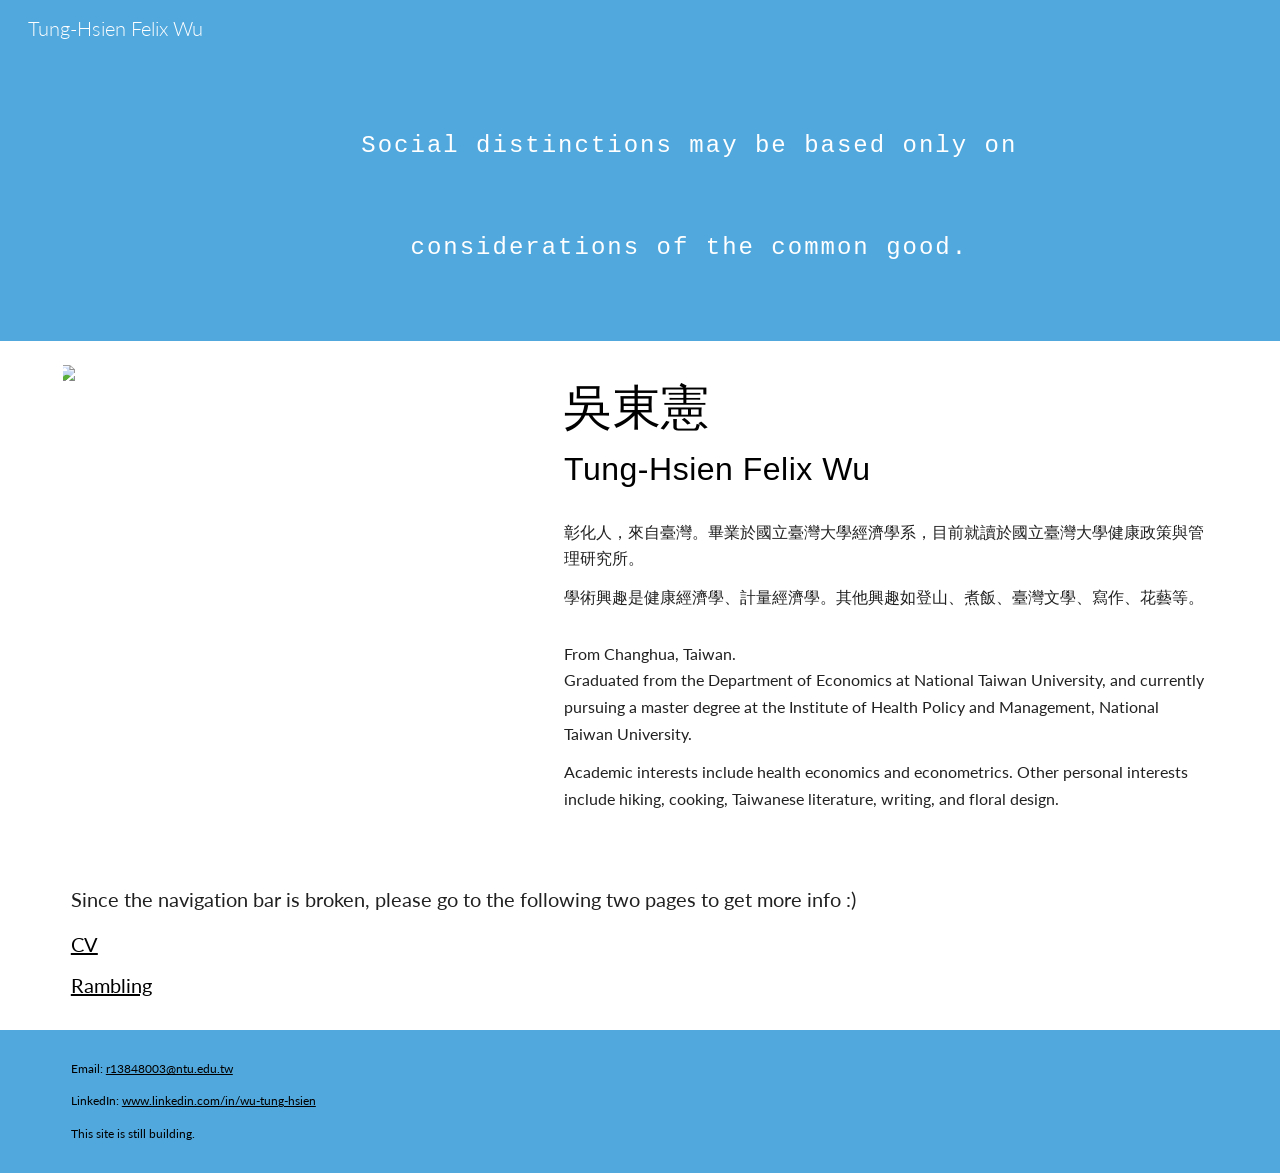
